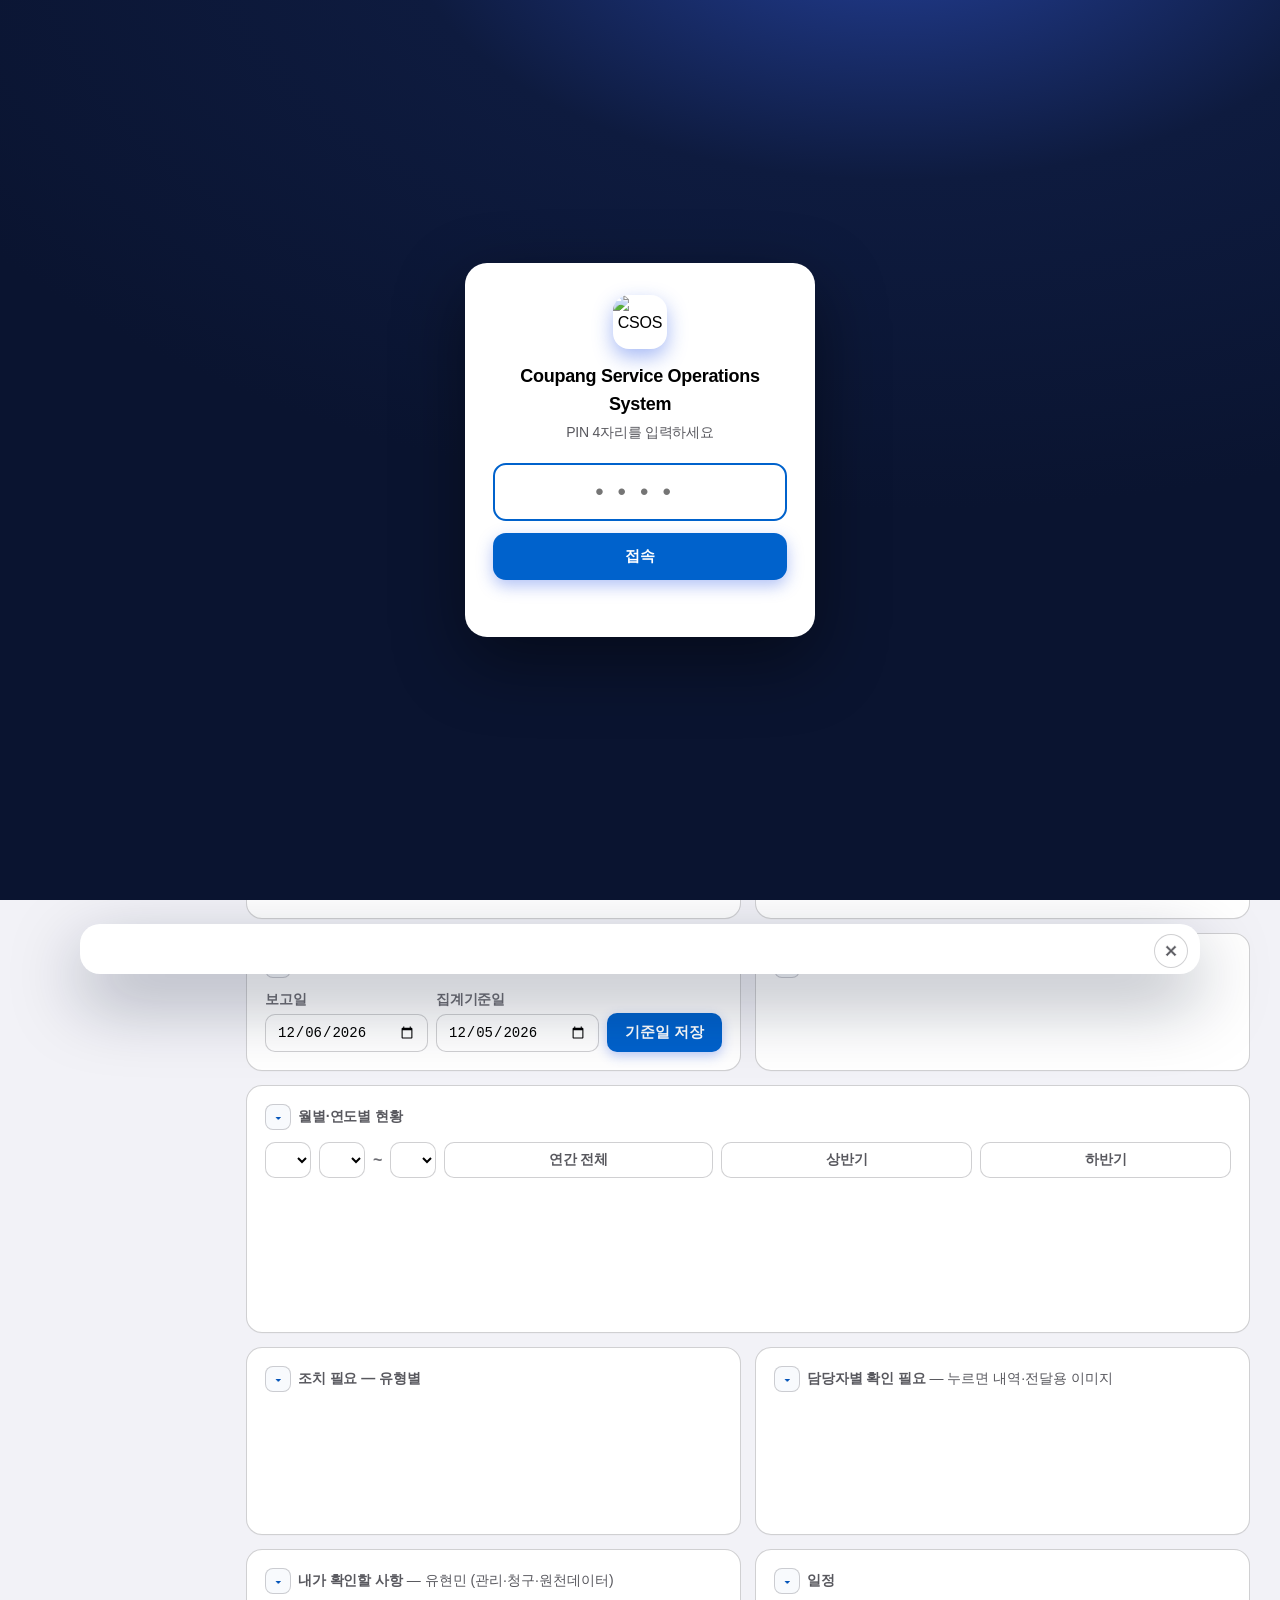
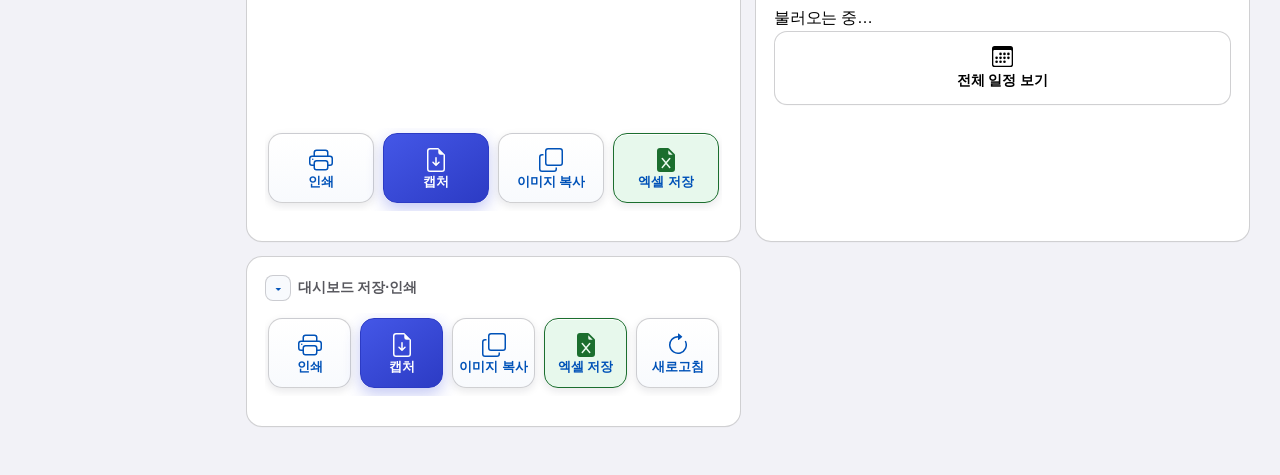
==== webapp/index.html @ 19a83c17 "[184] 글자 크기 배율 손잡이 — 표 하나에서 단추가 만들어진다 + 검사 [535] [72] 가 html{font-size:calc(16px*var(--ui-scale,1))}" ====
<!DOCTYPE html>
<html lang="ko">
<head>
<meta charset="utf-8">
<!-- ★ 확대·축소 고정 (2026-08-08 지시: "모바일 화면은 전체적으로 각 담당자 업무센터
     포함해서 확대 축소 안되게 고정해"). 손가락으로 벌리다 화면이 틀어지면 표가 잘리고
     캡처도 어긋난다. maximum-scale·user-scalable 둘 다 넣는다 — iOS 사파리는
     user-scalable 을 무시하는 판이 있어 maximum-scale 이 실제로 막는 쪽이다.
     ★ 더블탭 확대는 meta 로 안 막힌다 — `touch-action: manipulation` 이 막는다(CSS). -->
<meta name="viewport" content="width=device-width, initial-scale=1, maximum-scale=1, user-scalable=no, viewport-fit=cover">
<meta name="theme-color" content="#060D2B">
<meta http-equiv="Cache-Control" content="no-store, no-cache, must-revalidate">
<meta http-equiv="Pragma" content="no-cache">
<title>Coupang Service Operations System</title>
<link rel="icon" href="/icon-32.png?v=csos-20260730" sizes="32x32" type="image/png">
<link rel="icon" href="/icon.svg?v=csos-20260730" type="image/svg+xml">
<link rel="apple-touch-icon" sizes="180x180" href="/icon-180.png?v=csos-20260730">
<link rel="manifest" href="/manifest.json">
<!-- 나눔고딕(사용자 지시 2026-07-31). 구글 폰트 주소가 아니라 **동봉한 사본**을 쓴다 —
     인터넷이 없는 현장에서도 뜨고, 밖으로 요청이 나가지 않는다. 92조각으로 쪼개져 있어
     브라우저는 화면에 실제로 뜬 글자의 조각만 받는다(전체 4.2MB 를 다 받지 않는다). -->
<link rel="stylesheet" href="/fonts/nanumgothic.css">
<meta name="apple-mobile-web-app-capable" content="yes">
<meta name="apple-mobile-web-app-title" content="CSOS">
<meta name="apple-mobile-web-app-status-bar-style" content="black-translucent">
<script>
/* 설치 이벤트는 문서 하단 스크립트보다 먼저 올 수 있다. 가장 먼저 잡아 두고
   업무센터 코드가 준비되면 이어받는다. */
window.__csosInstallPrompt = null;
window.addEventListener('beforeinstallprompt', function(e){
  e.preventDefault();
  window.__csosInstallPrompt = e;
  window.dispatchEvent(new Event('csos-install-ready'));
});

/* ── 반만 내려온 문서를 화면이 스스로 알아챈다 (2026-08-18 실측 · 분담판 [117]) ──
   그날 류지영 업무센터가 'Uncaught SyntaxError: Unexpected end of input' 3회를 냈다.
   코드 고장이 아니다 — 인라인 스크립트 4블록 811,725자를 node --check 로 재니 문법
   오류 0 이었다. **HTML 이 중간에서 끊겨 도착한 것**이다(같은 시각 09:50 회차가 Z: 를
   훑고 있었고 server_guard 는 '응답 지연'을 적었다).
   ★ 위험한 자리는 여기다 — 스크립트가 끊기면 앱이 통째로 안 뜨는데 **말하는 코드가
     그 잘린 스크립트 안에 있다.** 사람에게는 반쪽 화면만 남고 아무 설명이 없다([169]).
   ★ 그래서 이 검사는 **맨 앞 블록**에 있어야 한다. 이 블록은 <head> 의 열 줄짜리라
     사실상 언제나 도착한다 — 뒤로 옮기면 정작 필요한 순간에 같이 잘린다.
   ★ 아무것도 안 빌린다 — 뒤에 오는 함수(toast·errorHelp)도 CSS 클래스도 안 쓴다.
     그것들이 살아 있으면 이 배너가 필요 없고, 필요한 순간에는 그것들이 없다.
   ★ 스스로 새로고침하지 않는다 — 물어본다(`offerUpdate` 와 같은 이유: 입력하던
     중이면 날아간다). 자료가 틀린 것이 아니라는 말을 반드시 같이 적는다([172]) —
     안 적으면 사람이 멀쩡한 자료를 의심하러 간다. */
(function(){
  function cut(){
    if(document.getElementById('csosDocEnd')) return;   /* 끝까지 왔다 — 조용하다 */
    if(document.getElementById('csosCutBar')) return;   /* 한 번만 */
    var bar = document.createElement('div');
    bar.id = 'csosCutBar';
    /* 테마 토큰을 안 쓴다 — 이 배너가 필요한 순간에는 뒤쪽 <style> 도 안 왔을 수 있다.
       칠한 바탕 위 흰 글자라 밝은 화면·어두운 화면 어디서나 읽힌다(명암비 5.9). */
    bar.setAttribute('style',
      'position:fixed;left:0;right:0;top:0;z-index:2147483647;'
      + 'background:#B3261E;color:#fff;padding:12px 14px;'
      + 'font:14px/1.5 system-ui,-apple-system,"Malgun Gothic",sans-serif;'
      + 'box-shadow:0 2px 8px rgba(0,0,0,.35)');
    var msg = document.createElement('div');
    msg.textContent = '화면이 반만 내려왔습니다 — 앱 파일이 중간에서 끊겨 도착해 일부 '
      + '기능이 안 뜹니다. 자료가 잘못된 것이 아닙니다.';
    var sub = document.createElement('div');
    sub.setAttribute('style', 'opacity:.85;margin-top:4px;font-size:12px');
    sub.textContent = '오류 코드 CSOS-LOAD-CUT · 새로고침하면 됩니다. 계속 나오면 이 '
      + '화면을 캡처해 보내 주세요.';
    var go = document.createElement('button');
    go.type = 'button';
    go.textContent = '새로고침';
    go.setAttribute('style',
      'margin-top:8px;padding:11px 18px;border:1px solid #fff;border-radius:8px;'   /* 44px 이상 — 폰에서 손가락이 닿아야 한다 */
      + 'background:transparent;color:#fff;font:inherit;cursor:pointer');
    go.onclick = function(){ location.reload(); };
    bar.appendChild(msg); bar.appendChild(sub); bar.appendChild(go);
    (document.body || document.documentElement).appendChild(bar);
    /* 자국을 남긴다([169]) — 몇 번 일어나는지 모르면 뿌리(회차가 Z: 를 훑는 동안
       서버가 늘어지는 것)를 영영 못 잡는다. 실패해도 배너는 그대로다. */
    try{
      if(navigator.sendBeacon){
        navigator.sendBeacon('/api/ux', new Blob([JSON.stringify({events:[{
          ts:new Date().toISOString(), kind:'error', target:'window',
          detail:'CSOS-LOAD-CUT 문서가 끝까지 안 내려왔다 — ' + location.pathname,
          ms:0}]})], {type:'application/json'}));
      }
    }catch(_){}
  }
  document.addEventListener('DOMContentLoaded', cut);
  window.addEventListener('load', cut);
})();
</script>
<!-- ★ 구글 폰트 CDN 링크를 여기서 뺐다(2026-07-31). 위 <head> 의 /fonts/nanumgothic.css
     동봉본이 대신한다. 외부 주소는 인터넷이 없는 현장에서 안 뜨고, 밖으로 요청이 나간다.
     ★ 이력: 나눔고딕은 2026-07-25 에 이미 지시돼 여기 들어왔는데, 07-30 iOS 디자인 개편이
       본문 글꼴 스택을 -apple-system 으로 덮으면서 **조용히 되돌아갔다.** 링크만 남고
       스택에서 빠지면 이렇게 아무 일도 일어나지 않는다 — 검증 [91] 이 이제 둘 다 본다. -->
<style>
:root{
  /* ★ 왼쪽 사이드바 폭은 이 한 줄이 정한다([162]) — .tabbar 폭 · .shell 여백 ·
     .appbar 여백 · #v-org 여백 넷이 이 값을 읽는다. 예전에는 216px 이 넷 곳에
     손으로 박혀 있어, 한 곳만 고치면 본문이 사이드바 밑으로 미끄러진다
     (2026-08-13 형님 지시 '이 화면 왼쪽 잘리는 문제'). 검증 [331] 이 지킨다. */
  --nav-w:216px;
  --navy-950:#0A1430; --navy-900:#0E1B3F; --navy-800:#152660;
  /* ── iOS(Apple HIG) 시스템 값 ──────────────────────────────────
     사용자 지시(2026-07-30): "아이폰 느낌이 나게 예쁘고 멋지게".
     ★ 변수 **이름은 그대로 두고 값만** iOS 시스템 색으로 바꿨다. 6천 줄을 건드리지 않고
       카드·칩·버튼·표가 한꺼번에 새 외형을 따라오게 하는 가장 안전한 방법이다.
     색은 Apple 이 정의한 systemColor 원값을 쓴다(파랑 #007AFF·초록 #34C759·빨강 #FF3B30…).
     ★ 글자색은 원값을 그대로 쓰지 않는다 — systemGreen 을 본문에 쓰면 흰 배경에서 대비가
       모자라 안 읽힌다. 배경(tint)은 원값 계열, 글자는 어두운 짝을 따로 둔다. */
  /* ★ 2026-08-06 지시("텍스트가 잘 안보이는 것들이 있어… 잘 보이게 정리해") 이후
     이 값들은 **눈짐작이 아니라 수치로** 정한다. 아래 괄호는 흰 배경 / --bg 회색 배경
     에서 잰 명암비이며, 기준은 WCAG AA(본문 4.5:1 · 큰 글자 3:1)다.
     바꿀 때는 `python webapp/contrast_audit.py` 로 전수 재검사할 것 — 검증 [115]. */
  --brand:#0062CC; --brand-dk:#0052B8; --brand-tint:#EAF4FF;   /* 5.8/5.2 · 흰 글자도 5.8 */
  --bg:#F2F2F7; --surface:#FFFFFF; --panel:#F8FAFD; --panel-2:#E8EDF4;   /* 페이지·카드·옅은 판·한 단 진한 판 */
  --brand-btn:#0062CC;                                            /* 흰 글자를 얹는 버튼 바탕 */
  --ink:#000000; --ink-2:rgba(60,60,67,.86); --ink-3:rgba(60,60,67,.74);  /* 7.2/6.6 · 5.0/4.7 */
  --line:rgba(60,60,67,.24);                                    /* separator (헤어라인) */
  /* ★ **정의 안 된 토큰은 흰 칸으로 나타난다** (2026-08-19 형님 캡처 '하얀색 때문에
     텍스트가 안보여'). `--card` 는 이 파일 어디에도 정의된 적이 없는데 CSS 7곳이
     쓰고 있었다. 그중 캠프 수정 창의 입력칸·저장줄이 `var(--card,#fff)` 라
     **어두운 화면에서도 흰 바탕**이 되고 글자는 `color:inherit` 로 거의 흰색이라
     명암비 1.1 — 값이 있는데 안 보인다([169] 와 같은 모양: 오류도 안 난다).
     나머지 5곳은 폴백이 없어 배경이 **조용히 사라졌다**(속성 자체가 무효가 된다).
     그래서 뜻하던 토큰의 **별명**으로 한 번만 정의한다 — `var()` 는 쓰이는 자리에서
     풀리므로 이 한 줄이 밝은 화면·어두운 화면 양쪽에서 맞는 값을 준다. */
  --card:var(--surface); --ink-1:var(--ink); --muted:var(--ink-3); --shadow:var(--sh);
  --ok:#1B6E2E; --ok-bg:#E7F8EC;                                /* 6.3/5.7 · 연녹 바탕 5.7 */
  --warn:#B25000; --warn-bg:#FFF4E5; --warn-btn:#B25000;   /* 글자 5.2 · 버튼 흰글자 5.2 */
  --danger:#C7362B; --danger-bg:#FFEDEB; --danger-btn:#B3261E;  /* 글자 5.3 · 버튼 흰글자 6.5 */
  --neu:#6C6C70; --neu-bg:#F2F2F7;                              /* systemGray 계열 */
  /* iOS 는 모서리를 크게, 그림자는 거의 쓰지 않는다(그룹 목록은 헤어라인으로 구분한다) */
  --r:16px; --r-sm:10px; --r-lg:22px;
  --sh:0 .5px 0 rgba(0,0,0,.04);
  --sh-lg:0 8px 30px rgba(0,0,0,.08);
  /* iOS 시트가 올라올 때의 감각 — 처음 빠르고 끝이 부드럽다 */
  --ease:cubic-bezier(.32,.72,0,1);
  --glass:saturate(180%) blur(20px);
}
/* ★ 다크 모드 — 2026-08-06 지시("앱에서 다크모드 ON/OFF 기능 할 수 있는 기능 추가해")로 켰다.
   2026-07-30 에 껐던 이유는 **흰 배경 77곳이 하드코딩**돼 있어, OS 다크 설정을 따라가면
   글자만 흰색이 되어 '흰 카드 위 흰 글자'가 됐기 때문이다. 그 77곳(카드 35 · 옅은 패널 37)을
   먼저 --surface / --panel 로 흡수하고 나서 켠 것이다 — 순서를 지키지 않으면 그때가 반복된다.
   · 기본은 **밝게**. OS 가 어둡다고 멋대로 바뀌지 않는다(사람이 켠 것만 따른다).
   · 고른 값은 data-theme 로 <html> 에 붙고 localStorage 에 남는다.
   · 색은 눈짐작이 아니라 명암비로 정한다 — 검증 [115] 가 다크 팔레트도 같이 잰다. */
/* ═══ 앱 전체 글꼴 — 여기 한 곳에서만 정한다 (2026-08-06 지시) ═══
   사용자 지시: "폰트도 나눔고딕 말고 디자이너들과 사용자들이 선호하고 잘 보이는
   폰트로 전체 변경해 / 나중에 내가 명령 내리면 다시 원래대로 할 수 있는
   보호 장치도 마련해."

   왜 바꾸나: 나눔고딕은 본문 인쇄용으로 만든 글꼴이라 화면 작은 글씨에서
   획이 얇고 힌팅이 약해 흐려 보인다. 굵기도 400/700 둘뿐이라 위계를 못 준다.
   대신 **각 기기가 제 UI 에 쓰는 글꼴**을 첫 자리에 둔다 — 아이폰은 애플 SD 산돌고딕,
   윈도우는 Segoe UI Variable + 맑은 고딕, 안드로이드는 Roboto + 본고딕.
   전부 그 기기에서 가장 또렷하게 보이도록 만들어진 것이고 내려받을 것도 없다.
   Pretendard 가 깔린 기기에서는 그것이 먼저 쓰인다(디자이너들이 가장 많이 쓴다).

   ★ 되돌리기(보호 장치) — 셋 중 아무거나 하나면 된다:
     ① `python webapp/font_switch.py --legacy`  ← 네 파일을 한 번에 되돌린다(권장)
     ② 아래 `--font-ui` 값을 `var(--font-ui-legacy)` 로 바꾼다
     ③ 앱 [설정]에서 '예전 글꼴(나눔고딕)' 을 켠다 — 그 기기에서만 즉시 바뀐다
   `--font-ui-legacy` 는 **원래 값 그대로** 남겨 둔다. 지우지 말 것 — 이게 되돌릴
   자리다. 동봉 사본(/fonts/nanumgothic.css)도 그대로 두는 이유가 이것이다
   (@font-face 는 실제로 쓰일 때만 내려받으므로 지금은 한 바이트도 안 쓴다).
   검증 [126] 이 이 구조를 지킨다. */
:root{
  --font-ui-legacy:"Nanum Gothic","NanumGothic","나눔고딕","Apple SD Gothic Neo","Malgun Gothic",system-ui,sans-serif;
  --font-ui:-apple-system,BlinkMacSystemFont,"Apple SD Gothic Neo","Pretendard Variable",Pretendard,"Segoe UI Variable Text","Segoe UI",Roboto,"Noto Sans KR","Source Han Sans KR","본고딕","Malgun Gothic","맑은 고딕","Helvetica Neue",Arial,sans-serif;
}
/* 사람이 제 기기에서만 예전 글꼴로 돌리는 스위치 (설정 화면에서 켠다) */
:root[data-font="legacy"]{ --font-ui:var(--font-ui-legacy); }
/* ▼ 글꼴 프리셋 — font_switch.py 가 만든다. 손으로 고치지 말 것 (FONT-PRESETS:BEGIN) */
/*   앱 [실행] 탭 '글꼴' 카드에서 고른다. 이 기기에서만 바뀐다(브라우저가 기억).
     모두에게 바꾸는 것은 `python webapp/font_switch.py --preset <이름>` 이다. */
:root[data-font="basic"]{ --font-ui:-apple-system,BlinkMacSystemFont,"Apple SD Gothic Neo","Pretendard Variable",Pretendard,"Segoe UI Variable Text","Segoe UI",Roboto,"Noto Sans KR","Source Han Sans KR","본고딕","Malgun Gothic","맑은 고딕","Helvetica Neue",Arial,sans-serif; }  /* 기본 */
:root[data-font="galaxy"]{ --font-ui:"One UI Sans KR VF","One UI Sans KR","SamsungOne","SamsungOneKorean","Samsung Sharp Sans","삼성고딕","SamsungGothic",Roboto,"Noto Sans KR","Source Han Sans KR","본고딕","Apple SD Gothic Neo","Malgun Gothic","맑은 고딕",sans-serif; }  /* 갤럭시 글자체 */
:root[data-font="iphone"]{ --font-ui:-apple-system,BlinkMacSystemFont,"SF Pro Text","SF Pro Display","Apple SD Gothic Neo","AppleSDGothicNeo-Regular","애플 SD 산돌고딕 Neo","Noto Sans KR","Source Han Sans KR","본고딕","Malgun Gothic","맑은 고딕",sans-serif; }  /* 아이폰 글자체 */
:root[data-font="windows"]{ --font-ui:"Segoe UI Variable Text","Segoe UI","맑은 고딕","Malgun Gothic","Noto Sans KR","Source Han Sans KR","본고딕","Apple SD Gothic Neo",Roboto,sans-serif; }  /* 윈도우 글자체 */
:root[data-font="clear"]{ --font-ui:"Pretendard Variable",Pretendard,"Noto Sans KR","Source Han Sans KR","본고딕","Apple SD Gothic Neo",-apple-system,BlinkMacSystemFont,Roboto,"Segoe UI Variable Text","Segoe UI","Malgun Gothic","맑은 고딕",sans-serif; }  /* 또렷하게 */
:root[data-font="clear"],:root[data-font="clear"] body{ -webkit-font-smoothing:auto; -moz-osx-font-smoothing:auto; }
/* ▲ (FONT-PRESETS:END) */
:root{color-scheme:light}
:root[data-theme="dark"]{
  color-scheme:dark;
  --bg:#0B1020; --surface:#161C2E; --panel:#1C2438; --panel-2:#242E45;
  --ink:#F2F5FA; --ink-2:rgba(242,245,250,.86); --ink-3:rgba(242,245,250,.70);
  --line:rgba(242,245,250,.22);
  --brand:#7FB0FF; --brand-dk:#A8C8FF; --brand-btn:#2B57C9; --brand-tint:#152A4A;
  --ok:#5FD08A; --ok-bg:#10301E;
  --warn:#F0AD4E; --warn-bg:#33240D; --warn-btn:#8A3E00;   /* 버튼 흰글자 7.6 */
  --danger:#FF8189; --danger-bg:#3A1519; --danger-btn:#8E1B14;   /* 버튼 흰글자 9.1 */
  --neu:#A9B0BE; --neu-bg:#1C2438;
  --sh:0 .5px 0 rgba(0,0,0,.5); --sh-lg:0 8px 30px rgba(0,0,0,.55);
}
/* 테마 단추 — 앱바에 있는 다른 아이콘 단추와 같은 모양을 쓴다 */
#themeBtn{font-size:0.9375rem;line-height:1}
*{margin:0;padding:0;box-sizing:border-box}
html{
  /* [72] 글자 크기 조절 (2026-08-20 형님 지시 · px 509곳을 rem 으로 옮겼다).
     ★ 뿌리를 **못 박는다**. 안 박으면 rem 이 브라우저 기본 글자 크기에 매달려,
       그 값을 바꿔 둔 사람에게만 화면이 커진다 — 배율 1 에서 지금과 같아야 한다.
     ★ 배율 1 이면 16px 이므로 13px -> 0.8125rem 이 정확히 13px 로 돌아온다.
       손잡이가 아직 없어도 안전하다 — var() 의 기본값이 1 이다. */
  font-size:calc(16px * var(--ui-scale, 1));
  -webkit-text-size-adjust:100%}
/* ★ 확대·축소 고정의 나머지 절반 (2026-08-08 지시). viewport meta 는 **핀치**를 막고,
   **더블탭 확대**는 이것이 막는다 — 표를 두 번 눌렀다가 화면이 튀는 것이 그 경우다.
   `manipulation` 이지 `none` 이 아니다: none 이면 **스크롤까지 죽는다**(표를 못 넘긴다).
   manipulation 은 위아래·좌우 스크롤을 그대로 두고 **더블탭 확대만** 뺀다.
   ★ touch-action 은 조상에서 정하면 그 안에서 시작한 터치 전체에 걸린다 — 그래서
     여기 한 줄이면 화면 전체가 덮인다(요소마다 다시 적을 필요 없다). */
html,body{touch-action:manipulation}
/* 글꼴은 위 :root 의 --font-ui 한 곳에서 정한다(되돌리기 포함). 여기 직접 쓰지 말 것. */
body{font-family:var(--font-ui);
  background:var(--bg);color:var(--ink);font-size:1rem;line-height:1.55;letter-spacing:-.24px;
  -webkit-font-smoothing:antialiased;text-rendering:optimizeLegibility}
button{font-family:inherit;cursor:pointer;border:none;background:none;color:inherit}
::selection{background:var(--brand-tint)}

/* ═══ 앱바 (모바일 상단) ═══ */
/* -- 자료 만드는 과정(파이프라인) 띠 - 헤더 바로 아래 (2026-09-08 형님 지시) --
   형님 지시: "데이터 만드는 과정을 파이프라인으로 해드 아래부분에 표시해서 나나
   담당자가 시각으로 볼수 있고 수정 변경할 수 있는 구조 추가해"

   * 판정을 새로 만들지 않는다([162]) - 상태도 실행도 실행 탭의 그것
     (AUTOMATION_SOURCE_DEFS / autoRecord / autoStateOf / automationCardRun)을
     그대로 빌린다. 여기서 다시 판정하면 같은 자료를 두고 두 화면이 다르게 말한다.
   * 접을 수 있다([236]) - 안 접으면 모든 화면이 그만큼 밀린다. 접힌 상태는 기억한다.
   * 굳은 색을 쓰지 않는다([332]) - 전부 테마 토큰이다. */
.dp-bar{background:var(--surface);border-bottom:1px solid var(--line);padding:6px 12px;
  display:flex;align-items:center;gap:10px;flex-wrap:wrap;font-size:12px}
.dp-bar[hidden]{display:none!important}
.dp-title{font-weight:700;color:var(--ink);white-space:nowrap;display:flex;align-items:center;gap:6px}
.dp-flow{display:flex;align-items:center;gap:6px;flex-wrap:wrap;flex:1;min-width:0}
.dp-group{display:flex;align-items:center;gap:6px;flex-wrap:wrap;min-width:0}
.dp-arrow{color:var(--ink-3);font-weight:700;flex:0 0 auto}
/* 자료 흐름과 업무 상태를 가르는 선 - 화살표가 아니다([169]).
   '>' 는 "이 다음에 저것" 이라는 뜻인데 업무는 Excel 보관본 다음 단계가 아니다. */
.dp-sep{width:1px;align-self:stretch;min-height:20px;background:var(--line);flex:0 0 auto;margin:0 2px}
.dp-step{display:inline-flex;align-items:center;gap:6px;min-height:32px;padding:4px 10px;
  border:1px solid var(--line);border-radius:999px;background:var(--surface);color:var(--ink);
  cursor:pointer;font:inherit;min-width:0;max-width:230px}
.dp-step:hover{border-color:var(--brand)}
.dp-step:disabled{cursor:default;opacity:.75}
.dp-name{font-weight:600;white-space:nowrap}
.dp-note{color:var(--ink-3);white-space:nowrap;overflow:hidden;text-overflow:ellipsis;min-width:0}
.dp-dot{width:9px;height:9px;border-radius:50%;flex:0 0 auto;background:var(--ink-3)}
.dp-dot.ok{background:var(--ok)}
.dp-dot.warn,.dp-dot.data{background:var(--warn)}
.dp-dot.danger,.dp-dot.login{background:var(--danger)}
.dp-dot.busy{background:var(--brand);animation:dpPulse 1.2s ease-in-out infinite}
@keyframes dpPulse{0%,100%{opacity:1}50%{opacity:.35}}
@media (prefers-reduced-motion:reduce){.dp-dot.busy{animation:none}}
.dp-tools{display:flex;align-items:center;gap:6px;flex:0 0 auto}
.dp-tool{min-height:32px;padding:4px 10px;border:1px solid var(--line);border-radius:8px;
  background:var(--surface);color:var(--ink);cursor:pointer;font:inherit;white-space:nowrap}
.dp-tool:hover{border-color:var(--brand)}
.dp-conf{width:100%;border-top:1px dashed var(--line);padding-top:6px;margin-top:2px;
  display:flex;align-items:center;gap:12px;flex-wrap:wrap;color:var(--ink-3)}
.dp-conf label{display:inline-flex;align-items:center;gap:5px;color:var(--ink);cursor:pointer}
.dp-collapsed{color:var(--ink-3)}
@media (max-width:899px){
  .dp-bar{font-size:11px;padding:6px 10px}
  .dp-note{display:none}
  .dp-step{max-width:none}
}
/* 폰에서 이 띠 하나가 화면 절반을 먹었다 (2026-09-10 형님 캡처 · 실측 375px 383px).
   제목(nowrap 75px)과 단추(flex:0 0 auto 162px)가 안 줄어드는데 한 줄을 붙들어
   칩이 들어갈 자리가 98px 뿐이라 여덟 개가 **한 줄에 하나씩** 흘렀다.
   .dp-flow 가 제 줄을 가지면 355px 을 다 쓴다 — 실측 383px -> 190px (8줄 -> 3줄).
   ★ 감추지 않는다([169]) — 칩 여덟은 그대로 있고 접기 단추도 그대로다([236]).
   ★ 600px 이상은 한 글자도 안 바뀐다([172]) — 그 폭은 이미 2~3줄이라 멀쩡하다. */
@media (max-width:599px){
  .dp-flow{flex:1 1 100%;min-width:100%}
}
.appbar{position:sticky;top:0;z-index:20;background:var(--navy-900);color:#fff;
  padding:calc(env(safe-area-inset-top) + 12px) 18px 12px;display:flex;align-items:center;gap:14px;
  box-shadow:0 1px 0 rgba(255,255,255,.06) inset,0 2px 8px rgba(10,20,48,.35)}
.appbar-identity{display:flex;align-items:center;gap:10px;min-width:0;flex:0 1 auto}
.appbar h1{min-width:52px;white-space:nowrap}   /* 0폭까지 눌려 글자가 세로로 쪼개지지 않게 */
.appbar-brand-stack{display:flex;flex-direction:column;align-items:center;justify-content:center;
  gap:3px;flex:none;line-height:1;padding:2px 0}
.appbar-status{display:flex;align-items:center;justify-content:flex-end;gap:10px;flex:0 1 auto;min-width:0}
/* 자료 상태는 어느 업무 화면에서도 내용을 덮지 않는 앱바 pill 하나로 말한다.
   상세 재시도 목록은 `실행` 화면의 #dataHealth 에서만 보인다. */
.data-sync-chip{display:inline-flex;align-items:center;gap:6px;max-width:190px;min-height:30px;
  padding:5px 9px;border:1px solid rgba(255,255,255,.34);border-radius:999px;
  background:rgba(255,255,255,.09);color:#E8EEFF;font-size:0.78125rem;font-weight:800;
  line-height:1;white-space:nowrap;overflow:hidden;flex:none}
.data-sync-chip[hidden]{display:none!important}
.data-sync-chip .sync-dot{width:7px;height:7px;border-radius:50%;background:#3DDC84;
  box-shadow:0 0 0 3px rgba(61,220,132,.16);flex:none}
.data-sync-chip .sync-label{overflow:hidden;text-overflow:ellipsis}
.data-sync-chip .sync-basis{font-size:0.71875rem;font-weight:650;opacity:.72;overflow:hidden;text-overflow:ellipsis}
.data-sync-chip[data-state="busy"] .sync-dot{background:#FFC53D;box-shadow:0 0 0 3px rgba(255,197,61,.18);animation:pulse 1s infinite}
.data-sync-chip[data-state="error"]{border-color:#F97066;background:rgba(180,35,24,.32);color:#FFF0EF}
.data-sync-chip[data-state="error"] .sync-dot{background:#F97066;box-shadow:0 0 0 3px rgba(249,112,102,.2)}
.data-sync-chip[data-state="stale"] .sync-dot{background:#F79009;box-shadow:0 0 0 3px rgba(247,144,9,.2)}
.data-sync-chip[aria-busy="true"]{cursor:progress}
/* 좌측 상단 CSOS 마크만 2배 (2026-08-07 지시). 보고 캡처 머리(.rpt)나 탭바의 같은
   클래스는 건드리지 않는다 — 그쪽 배치는 이 크기를 전제로 잡혀 있다. */
.appbar-identity .logo{width:60px;height:60px;border-radius:16px}
.logo{width:30px;height:30px;border-radius:9px;background:linear-gradient(135deg,#3D68FF,#1533A3 46%,#060D2B);
  display:flex;align-items:center;justify-content:center;flex:none;box-shadow:0 2px 6px rgba(21,51,163,.5)}
.logo svg{width:22px;height:22px}
.logo.app-icon{background:none;box-shadow:0 3px 9px rgba(8,18,58,.26);overflow:hidden}
.logo.app-icon img{display:block;width:100%;height:100%;object-fit:cover}
/* 고객사 CI를 넣은 경우: 배경 없이 원본 그대로 (가이드라인상 변형 금지) */
.logo.brand{background:none;box-shadow:none;border-radius:0;width:auto;min-width:34px;height:30px}
.logo.brand img{height:100%;width:auto;max-width:130px;object-fit:contain;display:block}
.rpt .rhead .logo.brand{height:38px;width:auto}
.rpt .rhead .logo{order:0}
.rpt .rhead h2{order:1}
/* 정사각 마크로 교체(2026-07-31 지시) — 가로형 로고가 제목·보고일 사이를 밀어 정렬이 깨졌다.
   CSOS 아이콘과 같은 높이의 정사각으로 나란히 선다. */
.rpt .rhead .report-uni-brand{display:block;width:46px;height:46px;object-fit:contain;opacity:.92;flex:none;order:2;border-radius:11px;background:var(--surface);padding:4px;border:1px solid #E5EAF3}
.rpt .rhead .rdate{order:3}
@media(max-width:599px){
  .rpt .rhead{flex-wrap:wrap;align-items:center}
  .rpt .rhead h2{flex:1 0 calc(100% - 50px);min-width:0}
  .rpt .rhead .report-uni-brand{width:38px;height:38px;margin-left:0}
  .rpt .rhead .rdate{flex:1 0 100%;margin-left:0;text-align:left}
}
.appbar h1{font-size:0.9375rem;font-weight:800;letter-spacing:-.2px;line-height:1.2;min-width:0}
.brandfull{display:none} .brandshort{display:inline}
@media(min-width:600px){.brandfull{display:inline} .brandshort{display:none}}
/* ★ 실제 폰에서 이 줄이 **한 글자씩 세로로** 쪼개져 헤더가 화면 절반을 먹었다.
   flex 안에서 폭이 0까지 눌리면 한글은 글자 단위로 줄바꿈된다. 한 줄로 못박고,
   좁은 화면에서는 아예 숨긴다 — 회사 이름은 옆 로고가 이미 보여 준다. */
.appbar h1 small{display:block;font-size:0.84375rem;font-weight:600;color:#9FB4E8;letter-spacing:0;
  white-space:nowrap;overflow:hidden;text-overflow:ellipsis;max-width:100%}
@media(max-width:719px){ .appbar h1 small{display:none} }
.appbar .sub{font-size:0.8125rem;color:#8FA3D9;font-variant-numeric:tabular-nums}
.appbar #clock{font-size:clamp(18px,1.7vw,22px);font-weight:800;letter-spacing:-.02em;
  color:#BFD4FF;white-space:nowrap}
/* ★ 두 로고는 **검은 글자 PNG** 라 남색 헤더 위에서는 읽히지 않았다(사용자 지적).
   PNG 는 색을 바꿀 수 없으니 배경을 준다 — 밝은 판 위에 올리면 원래 색 그대로 또렷해진다.
   opacity 로 흐리게 하던 것도 없앤다(안 그래도 안 보이는데 더 흐리게 할 이유가 없다). */
/* ★ 흰 판을 얹으니 남색 헤더 위에 흰 네모가 떠 이질적이었다(사용자 지적).
   PNG 는 색을 못 바꾸지만 **밝기를 0으로 낮추고 반전**하면 어떤 로고든 순백이 된다 —
   어두운 헤더에 로고를 얹는 표준 방법이다. 배경이 사라져 헤더와 하나로 보인다. */
.appbar-brand-stack{background:none;border-radius:0;padding:0;gap:2px;box-shadow:none}
.appbar-brand-stack img{filter:brightness(0) invert(1);opacity:.92}
.coupang-app-brand,.uni-app-brand{display:block;object-fit:contain;object-position:center;flex:none}
.coupang-app-brand{width:78px;height:20px}
.uni-app-brand{width:196px;height:26px;opacity:1}
@media(max-width:599px){
  .appbar{gap:8px;padding-left:10px;padding-right:10px;padding-bottom:38px}
  body.sync-detail-view .appbar{padding-bottom:12px}
  .appbar-identity{gap:8px}
  .appbar-brand-stack{gap:1px}
  .appbar-brand-stack{padding:0}
  .coupang-app-brand{width:54px;height:16px}
  .uni-app-brand{width:106px;height:20px;opacity:1}
  .appbar-status{gap:6px}
  .data-sync-chip{position:absolute;left:50%;bottom:7px;transform:translateX(-50%);
    max-width:calc(100% - 24px);min-height:24px;padding:4px 9px;font-size:0.75rem}
  .data-sync-chip .sync-basis{display:none}
  .appbar #demobadge{display:none}
  .appbar #clock{font-size:0.9375rem}
}
/* 태블릿 폭에서도 상태 pill은 본문을 밀거나 머리 아이콘과 겹치지 않는다.
   600~899px 구간이 빠져 있으면 768px iPad에서 로고+계정 버튼+pill이 한 줄을
   모두 차지해 오른쪽이 잘렸다. 상태는 아래 한 줄에 고정하고 본문 입력 공간은 지킨다. */
@media(min-width:600px) and (max-width:899px){
  .appbar{gap:8px;padding-left:10px;padding-right:10px;padding-bottom:38px}
  body.sync-detail-view .appbar{padding-bottom:12px}
  .appbar-identity{gap:8px;flex:1 1 auto}
  .appbar-identity .logo{width:42px;height:42px;border-radius:12px}
  .appbar-brand-stack{gap:1px;min-width:0}
  .coupang-app-brand{width:62px;height:17px}
  .uni-app-brand{width:126px;height:21px}
  .appbar-status{gap:5px}
  .account-pin,.notice-bell{width:36px;height:36px;min-width:36px;min-height:36px}
  .data-sync-chip{position:absolute;left:50%;bottom:7px;transform:translateX(-50%);
    max-width:calc(100% - 24px);min-height:24px;padding:4px 9px;font-size:0.75rem}
  .data-sync-chip .sync-basis{display:none}
  .appbar #demobadge{display:none}
  .appbar #clock{font-size:0.9375rem}
}
@media(max-width:719px){.appbar h1{display:none}}
/* ★ 폰에서 헤더 세 덩어리가 서로 **겹쳤다**(2026-08-06 사용자 화면 지적).
   가로 393px 기준으로 로고+CSOS(90) + 두 로고(106) + 오른쪽 상태(186) + 여백이
   화면보다 20px 넘게 넓었는데, h1 이 `white-space:nowrap`+`min-width:52px` 라
   줄지 못하고 옆 로고 위로 삐져나왔다. 좁을 때는 **글자 CSOS 를 뺀다** —
   앱 아이콘과 두 고객사 로고가 이미 같은 말을 하고 있고, 고객사 CI 는
   가이드라인상 변형·축소가 자유롭지 않아 이쪽을 먼저 지킨다. */
@media(max-width:440px){
  .appbar h1{display:none}
  /* 글자를 뺐는데도 자리가 모자라면 **앱 아이콘이 잘리는 대신 고객사 로고가 줄어든다**.
     아이콘은 30px 고정이라 조금만 깎여도 반쪽이 되지만, 로고는 이미지라
     비율을 지키며 작아진다(object-fit:contain). 줄어들 쪽을 정해 두는 것이
     '어딘가는 겹치거나 잘린다'를 막는 유일한 방법이다. */
  .appbar-identity{flex:none}
  .appbar-brand-stack{flex:0 1 auto;min-width:0}
  .appbar-brand-stack img{max-width:100%}
}
/* 어떤 폭에서도 다시는 겹치지 않게 하는 안전망 — 넘치면 겹치지 말고 잘린다. */
.appbar-identity{overflow:hidden}
.appbar-identity h1{overflow:hidden;text-overflow:ellipsis}
.dot{width:8px;height:8px;border-radius:50%;background:#3DDC84;box-shadow:0 0 0 3px rgba(61,220,132,.22);flex:none}
.dot.busy{background:#FFC53D;box-shadow:0 0 0 3px rgba(255,197,61,.22);animation:pulse 1s infinite}
@keyframes pulse{50%{opacity:.35}}
@keyframes agentGlow{
  0%,100%{transform:translateY(0) scale(1);box-shadow:0 2px 6px rgba(21,51,163,.5)}
  50%{transform:translateY(-2px) scale(1.06);box-shadow:0 0 0 7px rgba(61,104,255,.16),0 8px 20px rgba(21,51,163,.48)}
}
@keyframes agentRunIcon{0%{transform:translateX(-2px)}50%{transform:translateX(3px)}100%{transform:translateX(-2px)}}
body.agent-running .appbar .logo{animation:agentGlow 1.15s ease-in-out infinite}
body.agent-running .tabbar button[data-v="run"] svg{animation:agentRunIcon .72s ease-in-out infinite}
body.agent-running .tabbar button[data-v="run"]{color:#fff;background:linear-gradient(135deg,#2E52D6,#243168)}

/* ═══ 레이아웃 ═══ */
/* ★ 무엇이 넓어져도 **화면은 옆으로 밀리지 않는다** (2026-08-09 지시).
   `clip` 을 쓴다 — `hidden` 은 스크롤 상자를 만들어 안쪽 sticky(표 머리줄·상단바)를
   같이 죽인다. `clip` 은 넘치는 것만 자르고 스크롤 상자를 만들지 않는다.
   넓은 것은 제 상자 안에서 흐르게 하는 것이 원칙이고(.gridwrap), 이건 마지막 그물이다. */
.shell{max-width:1220px;margin:0 auto;padding:16px 14px 92px;overflow-x:clip}
.view{display:none;transform-origin:50% 12px}
.view.active{display:block;animation:viewEnter .34s cubic-bezier(.22,.8,.25,1)}
@keyframes viewEnter{
  from{opacity:0;transform:translateY(12px) scale(.992);filter:blur(2px)}
  to{opacity:1;transform:translateY(0) scale(1);filter:blur(0)}
}
/* 모든 클릭 요소에 같은 손맛을 준다. 레이아웃은 건드리지 않고 눌림·초점만 통일한다. */
button,.topitem,.srow,.check-kpi,.kpi,.ecell.metric,.bneed.actionable,.bpill.actionable{
  -webkit-tap-highlight-color:transparent;
  transition:transform .16s cubic-bezier(.22,.8,.25,1),box-shadow .2s ease,
             border-color .2s ease,background-color .2s ease,color .2s ease}
button:active,.topitem:active,.srow:active,.check-kpi:active,.kpi:active,
.ecell.metric:active,.bneed.actionable:active,.bpill.actionable:active{transform:scale(.975)}
button:focus-visible,.topitem:focus-visible,.srow:focus-visible,.check-kpi:focus-visible,.kpi:focus-visible{
  outline:3px solid rgba(36,82,230,.28);outline-offset:2px}
.press-pop{animation:pressPop .32s cubic-bezier(.22,.8,.25,1)}
@keyframes pressPop{0%{transform:scale(1)}38%{transform:scale(.955)}100%{transform:scale(1)}}
@media(prefers-reduced-motion:reduce){
  .view.active,.press-pop,.kpi.tapped,.card.flash{animation:none!important}
  *,*::before,*::after{scroll-behavior:auto!important;transition-duration:.01ms!important}
}

/* ═══ 내비게이션 ═══ */
/* ── iOS 탭바: 불투명 유리 + 헤어라인 ───────────────────────────
   아이폰 탭바는 뒤 내용이 흐릿하게 비치고, 위쪽 경계는 1px 이 아니라 **헤어라인**이다.
   backdrop-filter 가 없는 브라우저에서는 불투명 배경으로 자연히 내려간다(@supports). */
.tabbar{position:fixed;bottom:0;left:0;right:0;z-index:20;
  background:var(--surface);display:flex;padding-bottom:env(safe-area-inset-bottom);
  border-top:.5px solid var(--line)}
@supports ((-webkit-backdrop-filter:blur(1px)) or (backdrop-filter:blur(1px))){
  .tabbar{background:color-mix(in srgb,var(--surface) 72%,transparent);
    -webkit-backdrop-filter:var(--glass);backdrop-filter:var(--glass)}
}
.tabbar .brand{display:none}
.tabbar button{flex:1;padding:7px 0 6px;display:flex;flex-direction:column;align-items:center;gap:4px;
  font-size:0.8125rem;color:var(--ink-3);font-weight:600;position:relative;transition:color .15s;
  white-space:nowrap;letter-spacing:-.2px}
.tabbar button.on{color:var(--brand)}
/* ── 메뉴에 '지금 손이 필요한 건수' (2026-08-25 형님 지시) ─────────────
   근거는 실측이다. 최근 7일 화면 이동 **982회** 중 10초 안에 되돌아온 왕복이
   **70회**였고 그중 13회는 그 화면에서 **아무것도 안 눌렀다**. 나머지도 누른
   것이 메뉴 이동뿐이다 — 곧 **눌러 보기 전에는 그 화면에 무엇이 있는지 몰라서**
   들어갔다 나온 것이다(`돌발AS↔정기점검` 은 중앙값 **2초** · 화면을 읽을 시간도
   안 된다). 그때 메뉴 17개에는 숫자가 **하나도 없었다**.
   ★ 마크업만 넣고 규칙을 안 만들면 아무 일도 안 일어난다([310]) — 같이 만든다.
   ★ **굳은 색을 쓰지 않는다**([332]). 그리고 배경을 채우고 흰 글자를 얹지 않는다 —
     `--danger` 는 어두운 화면에서 `#FF8189`(밝은 분홍)라 흰 글자면 대비가 무너진다.
     글자색으로 쓰고 바탕은 같은 색을 옅게 깐다 — 두 테마에서 똑같이 읽힌다. */
.tabbar button .nav-n{position:absolute;top:3px;right:6px;min-width:18px;height:18px;
  padding:0 5px;border-radius:9px;background:color-mix(in srgb,var(--danger) 18%,transparent);
  color:var(--danger);font-size:11px;font-weight:800;line-height:18px;text-align:center;
  letter-spacing:0;font-variant-numeric:tabular-nums}
/* 사이드바(≥900px)는 가로 배치라 오른쪽 끝에 세운다. 폰 하단바는 세로라 위 기본값
   (오른쪽 위 모서리)이 그대로 맞다 — 한 규칙으로 둘 다 되게 둔다. */
@media(min-width:900px){
  /* ★ 사이드바는 **테마와 무관하게 짙은 남색**이다(실측 rgb(14,27,63)) — 그래서
     위의 '글자색' 방식이 여기서는 안 맞는다(실측 명암비 **2.87** 미달). 이 자리는
     테마가 안 바뀌므로 **한 색 짝**을 못 박는 것이 옳고, 바로 위 `.tabbar button`
     규칙도 같은 이유로 `color:#93A5D6` 을 쓴다. 흰 글자 on #C7362B = **5.23**.
     ([332] 가 막는 것은 *테마 토큰에 굳은 폴백을 다는 것*이지, 테마가 없는 자리에
      한 색을 정하는 것이 아니다 — 여기 토큰을 쓰면 오히려 한쪽 테마가 무너진다.) */
  .tabbar button .nav-n{position:static;margin-left:auto;flex:0 0 auto;
    background:#C7362B;color:#fff}
}
/* iOS 탭바는 선택을 막대가 아니라 **색**으로 알린다. 막대는 안드로이드/웹 관습이다.
   데스크톱 사이드바(≥861px)에서는 왼쪽 레일 표시를 유지한다 — 그건 macOS 의 결이다. */
.tabbar button.on::before{content:none}
.tabbar button:active{transform:scale(.92);transition:transform .1s var(--ease)}
/* ★ 2026-07-30: 모바일에서 아이콘이 안 보인다는 지적. 탭이 7개로 늘어 한 칸이 좁아졌다.
   좁은 화면에서 무엇인지 알려주는 것은 글자(9px)가 아니라 **아이콘**이다.
   그래서 글자는 조금 줄이고 아이콘을 키운다. stroke-width 2 는 크기가 커지면
   상대적으로 얇아져 오히려 또렷해진다. */
.tabbar svg{width:29px;height:29px}
/* ── 스프라이트 아이콘 공통 ─────────────────────────────────────
   <img> 였을 때는 색을 못 바꿨다(원본 svg 에 fill 이 박혀 있었다).
   이제 currentColor 를 받으므로 선택된 탭·경고·다크모드에 아이콘이 따라 변한다. */
svg.bi{width:1.05em;height:1.05em;flex:none;fill:currentColor;vertical-align:-.14em}
.bi path{fill:currentColor}
/* ★ 여기 `.icon-btn svg.bi` 가 같이 들어 있어서, 아래에서 24px(폰 22px)로 정해 둔
   도구줄 아이콘이 **전부 17px 로 그려지고 있었다**(2026-08-06 아이콘 전수 조사).
   `.icon-btn svg.bi`(0,2,1) 가 `.icon-btn svg`(0,1,1) 보다 세서, 순서와 상관없이
   이 줄이 이겼다. 68px 짜리 버튼 한가운데 17px 글리프가 떠 있던 이유다.
   `.abtn` 쪽도 아래 903 줄에서 21px 로 다시 정하므로 이 줄은 사실상 죽은 규칙이었다. */
.abtn svg.bi{width:21px;height:21px}
.tabbar svg.bi{width:28px;height:28px;vertical-align:0}
.tabbar .nav-spacer{display:none}

/* 쿠팡 캘린더 — 월 격자·필터는 아래 cal2-* 가 맡는다(2026-08-05 개편, 검증 [102]).
   여기 남은 것은 세부 카드와 일정 입력 폼처럼 개편 뒤에도 그대로 쓰는 것들이다.
   옛 2단 배치(.calendar-layout/.calendar-frame/.calendar-event-list)는 제거했다 —
   iframe 이 화면 절반을 먹고 오른쪽에 900건이 한 줄로 늘어서던 구조였다. */
.calendar-hint{margin:0;padding:10px 17px 14px;color:var(--muted);font-size:0.84375rem;line-height:1.55;border-top:1px solid var(--line)}
.calendar-meta{font-size:0.875rem;color:var(--muted);margin:-3px 0 12px}
.cal2-ready{color:var(--ok);font-weight:800}
.cal2-warn{color:var(--warn);font-weight:750}
.cal2-allbtn{appearance:none;cursor:pointer;margin-left:6px;padding:5px 11px;border-radius:999px;
  border:1px solid var(--brand);background:var(--brand-btn);color:#fff;font:inherit;font-size:0.8125rem;font-weight:750}
.cal2-allbtn:active{transform:scale(.97)}
.calendar-detail{border-radius:12px;padding:13px;background:var(--panel);border:1px solid #E6EAF2;line-height:1.6;font-size:0.875rem;color:var(--ink-2)}
.calendar-detail b{color:var(--ink)}.calendar-detail .detail-title{font-size:0.9375rem;margin-bottom:7px}.calendar-detail dl{display:grid;grid-template-columns:72px 1fr;gap:3px 8px;margin:0}.calendar-detail dt{color:var(--muted);font-weight:700}.calendar-detail dd{margin:0;word-break:break-word}
.calendar-entry{margin-top:14px}.calendar-entry h3{margin-bottom:3px}.calendar-entry .entry-note{font-size:0.875rem;color:var(--muted);line-height:1.55;margin:0 0 12px}
.calendar-form{display:grid;grid-template-columns:repeat(2,minmax(0,1fr));gap:9px}.calendar-form label{display:grid;gap:4px;font-size:0.84375rem;font-weight:800;color:var(--ink-2)}
.calendar-form label.wide{grid-column:1/-1}.calendar-form input,.calendar-form textarea{width:100%;min-width:0;padding:9px 10px;border:1.5px solid var(--line);border-radius:9px;font:inherit;font-size:0.875rem;color:var(--ink);background:var(--surface)}
.calendar-form textarea{min-height:70px;resize:vertical}.calendar-preview{margin-top:11px;padding:10px 12px;border-radius:10px;background:var(--panel);font-size:0.875rem;line-height:1.55;color:var(--ink-2);white-space:pre-line}
@media(max-width:480px){.calendar-form{grid-template-columns:1fr}}

/* ═══ 캘린더 전용 모드 (2026-08-06 지시) ═══
   `?view=calendar` 로 들어오면 **캘린더만** 보이고 나머지 기능은 아예 닫힌다.
   외부에 링크를 줄 때 대시보드·정산·원본자료가 같이 열리면 안 되기 때문이다.
   숨기는 것으로 끝내지 않는다 — applyView 가 다른 화면으로 못 가게 막는다(아래 JS).
   해제는 주소에서 `view=calendar` 를 빼는 것뿐이다. */
body.calendar-only .tabbar,
body.calendar-only .appbar-actions,
body.calendar-only #helpcard,
body.calendar-only .cal2-head .actions .abtn:not(.primary){display:none !important}
body.calendar-only .shell{margin-left:0 !important;padding:18px 16px 36px;max-width:1120px}
body.calendar-only .appbar{margin-left:0 !important}
body.calendar-only .view:not(#v-calendar){display:none !important}
body.calendar-only .cal2-only-note{display:block}
.cal2-only-note{display:none;margin:0 0 12px;padding:9px 13px;border-radius:11px;
  background:var(--brand-tint);color:var(--brand);font-size:0.84375rem;font-weight:700}

/* ═══ 쿠팡 캘린더 2판 — iOS 캘린더 감각 (2026-08-05 지시) ═══
   왜 다시 짰나: 예전 화면은 구글 iframe 이 절반을 먹고, 오른쪽에 125건이 한 줄로
   쭉 늘어서 있었다. "8월에 무슨 일이 있나"를 보려면 목록을 눈으로 훑어야 했고,
   돌발AS 만 보는 방법이 아예 없었다. 달력은 **달 격자**로 봐야 한 눈에 들어온다.
   구성: 종류 칩(필터) → 월 격자(날마다 색 점) → 그 날의 일정 → 세부.
   iframe 은 접어서 맨 아래로 내렸다 — 필요할 때만 편다. */
.cal2-head{display:flex;align-items:flex-start;justify-content:space-between;gap:12px;margin-bottom:12px}
.cal2-head .ios-large{min-width:0;flex:1 1 auto}
.cal2-head .ios-large h2{font-size:clamp(28px,3vw,38px);font-weight:850;letter-spacing:-1.2px;margin:0 0 4px}
.cal2-head .ios-large .sub{font-size:0.875rem;color:var(--ink-2);line-height:1.5;margin:0}
/* ★ 폰에서는 제목과 버튼을 **위아래로** 나눈다 (2026-08-06 실화면).
   가로로 나란히 두면 버튼 셋이 오른쪽을 다 먹어 제목이 '쿠팡 캘 / 린더' 로 쪼개지고
   설명이 여섯 줄로 눌렸다. 나눈 뒤 버튼은 한 줄에서 **좌우로 꽉 차게** 편다. */
@media(max-width:760px){
  .cal2-head{flex-direction:column;align-items:stretch;gap:10px}
  .cal2-head .ios-large h2{font-size:1.875rem;margin:0 0 6px}
  /* 버튼이 넷이라 한 줄에 다 넣으면 글자가 뭉갠다 — 2×2 로 접고 각 줄을 꽉 채운다. */
  .cal2-head .actions{display:flex!important;grid-template-columns:none!important;gap:8px;width:100%;flex-wrap:wrap}
  .cal2-head .actions .abtn{flex:1 1 45%;min-width:0;justify-content:center;text-align:center}
}
.cal2-filters{display:flex;gap:7px;flex-wrap:wrap;margin-bottom:12px}
/* 칩도 좌우로 꽉 차게 — 폰에서 오른쪽이 뭉텅 비어 보였다. */
@media(max-width:760px){
  .cal2-filters .cal2-chip{flex:1 1 45%;min-width:0;justify-content:center}
}
.cal2-chip{display:inline-flex;align-items:center;gap:6px;padding:7px 12px;border-radius:999px;
  border:1.5px solid var(--line);background:var(--surface);font-size:0.84375rem;font-weight:700;
  color:var(--ink-2);transition:all .15s;white-space:nowrap}
.cal2-chip .dotc{width:9px;height:9px;border-radius:50%;flex:none;background:var(--c)}
.cal2-chip .n{font-variant-numeric:tabular-nums;color:var(--ink-3);font-weight:700}
.cal2-chip.on{border-color:var(--c);background:color-mix(in srgb,var(--c) 12%,transparent);color:var(--ink)}
.cal2-chip.on .n{color:var(--ink-2)}
.cal2-chip.off{opacity:.5}
@media(hover:hover){.cal2-chip:hover{border-color:var(--c)}}
.cal2-card{padding:12px 12px 14px}
.cal2-nav{display:flex;align-items:center;gap:6px;margin-bottom:10px}
.cal2-nav b{flex:1;text-align:center;font-size:1.0625rem;font-weight:800;letter-spacing:-.4px;
  font-variant-numeric:tabular-nums}
.cal2-nav button{width:34px;height:34px;border-radius:10px;display:grid;place-items:center;
  font-size:1.1875rem;font-weight:800;color:var(--brand);background:var(--brand-tint)}
.cal2-nav button.cal2-today{width:auto;padding:0 12px;font-size:0.84375rem;font-weight:800}
.cal2-dow,.cal2-grid{display:grid;grid-template-columns:repeat(7,1fr);gap:2px}
.cal2-dow span{text-align:center;font-size:0.8125rem;font-weight:700;color:var(--ink-3);padding:4px 0 6px}
.cal2-dow span:first-child{color:var(--danger)}.cal2-dow span:last-child{color:var(--brand)}
/* ★ 날짜 글씨 키움 (2026-08-06 지시 "캘린더 날짜 크기 크게 변경").
   달력에서 제일 먼저 찾는 것은 숫자다. 14px 은 점(dots)보다도 작아 보였다. */
.cal2-day{position:relative;aspect-ratio:1/1;min-height:52px;border-radius:11px;display:flex;
  flex-direction:column;align-items:center;justify-content:flex-start;gap:3px;padding:5px 2px 0;
  font-variant-numeric:tabular-nums;transition:background .13s}
.cal2-day .d{font-size:1.0625rem;font-weight:750;color:var(--ink);line-height:1.1;
  width:30px;height:30px;display:grid;place-items:center;border-radius:50%}
.cal2-day.out .d{color:var(--ink-3);opacity:.45}
.cal2-day.sun .d{color:var(--danger)}.cal2-day.sat .d{color:var(--brand)}
.cal2-day.today .d{background:var(--brand-tint);color:var(--brand);font-weight:850}
.cal2-day.on{background:var(--brand-tint)}
.cal2-day.on .d{background:var(--brand-btn);color:#fff}
.cal2-dots{display:flex;gap:2.5px;flex-wrap:wrap;justify-content:center;max-width:100%;padding:0 1px}
.cal2-dots i{width:5px;height:5px;border-radius:50%;background:var(--c);display:block}
/* '+N' 표시가 9px 이라 사실상 안 보였다(2026-08-07). line-height 는 고정이라
   칸 높이에는 영향이 없다 — 글자만 읽을 수 있는 크기로 올린다. */
.cal2-dots .more{font-size:0.6875rem;font-weight:800;color:var(--ink-3);line-height:5px}
@media(hover:hover){.cal2-day:hover{background:var(--panel)}}

/* ═══ PC 는 칸 안에 **글자**로 (2026-08-06 지시) ═══
   "PC 웹 화면에서 캘린더가 자세히 보일 수 있게 텍스트로 구성하고, 반응형으로
    모바일에서는 지금처럼."
   왜 화면 크기로 가르나 — 폰은 칸 하나가 손가락 하나 폭이라 글자를 넣으면 두 자만
   보이고 잘린다. 점이 오히려 정확하다. PC 는 칸이 세 배 넓어 캠프명이 그대로 들어간다.
   자바스크립트로 폭을 재지 않고 **CSS 미디어쿼리**로만 가른다 — 창 크기를 바꿔도
   다시 그릴 필요가 없고, 인쇄·캡처에서도 같은 규칙이 그대로 먹는다. */
.cal2-txs{display:none}
@media(min-width:900px){
  .cal2-grid{gap:4px}
  .cal2-day{aspect-ratio:auto;min-height:118px;align-items:stretch;justify-content:flex-start;
    padding:6px 6px 7px;gap:4px;border:1px solid var(--line);background:var(--surface)}
  .cal2-day .d{width:auto;height:auto;min-width:28px;padding:2px 6px;justify-self:start;
    border-radius:8px;font-size:1.125rem;place-items:center;display:inline-grid}
  .cal2-day.on{border-color:var(--brand)}
  .cal2-dots{display:none}
  .cal2-txs{display:flex;flex-direction:column;gap:2px;width:100%;min-width:0;overflow:hidden}
  .cal2-tx{display:block;width:100%;text-align:left;font-size:0.8125rem;font-weight:700;line-height:1.35;
    padding:2px 6px;border-radius:6px;border-left:3px solid var(--c);
    background:color-mix(in srgb,var(--c) 12%,transparent);color:var(--ink);
    overflow:hidden;text-overflow:ellipsis;white-space:nowrap}
  .cal2-tx .tm{color:var(--ink-3);font-weight:800;margin-right:4px;font-variant-numeric:tabular-nums}
  /* 누르면 이력이 뜨는 줄 — 누를 수 있다는 것이 보여야 한다(2026-08-08) */
  .cal2-tx.hit{cursor:pointer}
  .cal2-tx.hit:hover{background:color-mix(in srgb,var(--c) 26%,transparent);
    box-shadow:inset 0 0 0 1px color-mix(in srgb,var(--c) 45%,transparent)}
  .cal2-tx.urgent{font-weight:900;border-left-width:5px;animation:asUrgent 1.2s ease-in-out infinite}
  .cal2-txmore{font-size:0.78125rem;font-weight:800;color:var(--ink-3);padding:0 6px;text-align:left}
  .cal2-day.out .cal2-tx{opacity:.5}
}
.cal2-agenda{display:grid;gap:7px}
.cal2-ev{width:100%;display:grid;grid-template-columns:4px 1fr;gap:10px;text-align:left;
  padding:11px 12px 11px 0;border-radius:12px;background:var(--surface);border:1.5px solid var(--line);
  overflow:hidden;transition:all .14s}
.cal2-ev .bar{background:var(--c);align-self:stretch;border-radius:0}
.cal2-ev .tx{min-width:0;padding:0 2px}
.cal2-ev .t1{font-size:0.90625rem;font-weight:800;letter-spacing:-.2px;line-height:1.35;
  overflow:hidden;text-overflow:ellipsis;white-space:nowrap}
.cal2-ev .t2{font-size:0.8125rem;color:var(--ink-2);margin-top:2px;font-weight:600;
  overflow:hidden;text-overflow:ellipsis;white-space:nowrap}
.cal2-ev .k{display:inline-block;font-size:0.78125rem;font-weight:800;color:var(--c);
  background:color-mix(in srgb,var(--c) 13%,transparent);border-radius:6px;padding:1px 6px;margin-right:5px}
.cal2-ev.on{border-color:var(--c);box-shadow:0 4px 12px rgba(16,24,40,.09)}
.cal2-ev.urgent{border-color:var(--danger);animation:asUrgent 1.2s ease-in-out infinite}
@keyframes asUrgent{0%,100%{background:color-mix(in srgb,var(--danger) 7%,var(--surface))}50%{background:color-mix(in srgb,var(--danger) 24%,var(--surface))}}
@media(prefers-reduced-motion:reduce){.cal2-tx.urgent,.cal2-ev.urgent{animation:none}}
@media(hover:hover){.cal2-ev:hover{border-color:var(--c)}}
.cal2-empty{color:var(--ink-3);font-size:0.875rem;padding:14px 2px}
.cal2-gcal{border-radius:var(--r-lg)}
.cal2-gcal summary{cursor:pointer;font-size:0.9375rem;font-weight:800;letter-spacing:-.3px;
  list-style:none;display:flex;align-items:center;justify-content:space-between;gap:8px}
.cal2-gcal summary::-webkit-details-marker{display:none}
.cal2-gcal summary::after{content:'⌄';font-size:1.0625rem;color:var(--ink-3);transition:transform .18s}
.cal2-gcal[open] summary::after{transform:rotate(180deg)}
.cal2-gcal iframe{display:block;width:100%;height:640px;border:0;background:var(--surface);
  border-radius:12px;margin-top:12px}
.cal2-gcal .calendar-hint{border-top:0;padding:9px 2px 0}
@media(max-width:480px){
  .cal2-day{min-height:48px}.cal2-day .d{font-size:0.96875rem;width:27px;height:27px}
  .cal2-gcal iframe{height:520px}
}

/* ═══ 날짜를 누르면 뜨는 창 (2026-08-06 지시) ═══
   "밑에서 위로 올라가는 레이어창으로 하거나 모달창으로 나오게 하는데,
    사용자 입장에서 편한 방식으로 선택해서 적용."
   ─ 고른 방식: **한 컴포넌트가 화면 크기에 따라 둘 다 된다.**
     · 폰(≤899px) → 밑에서 위로 올라오는 레이어(bottom sheet).
       엄지가 닿는 아래쪽에서 올라오고, 아래로 쓸어내리면 닫힌다. 손이 위로 갈 일이 없다.
     · PC(≥900px) → 가운데 모달.
       PC 는 마우스라 어디든 같은 거리고, 화면이 넓어 아래에서 올라오면 눈이 따라가야 한다.
   ─ 왜 굳이 띄우나: 격자를 누르면 예전에는 **화면 저 아래** 목록이 바뀌었다.
     폰에서는 그게 안 보여서 "눌러도 아무 일이 없다"로 읽혔다(실사용 지적).
   ─ 화면 아래 목록은 그대로 둔다. 캡처·인쇄가 그 목록을 쓰기 때문이다. */
.cal2-sheet-wrap{position:fixed;inset:0;z-index:60;display:none}
.cal2-sheet-wrap.open{display:block}
.cal2-sheet-dim{position:absolute;inset:0;background:rgba(8,14,30,.42);
  opacity:0;transition:opacity .22s ease}
.cal2-sheet-wrap.in .cal2-sheet-dim{opacity:1}
.cal2-sheet{position:absolute;left:0;right:0;bottom:0;max-height:82vh;display:flex;
  flex-direction:column;background:var(--surface);color:var(--ink);
  border-radius:20px 20px 0 0;box-shadow:0 -10px 40px rgba(8,14,30,.28);
  padding-bottom:env(safe-area-inset-bottom);
  transform:translateY(100%);transition:transform .26s cubic-bezier(.32,.72,0,1)}
.cal2-sheet-wrap.in .cal2-sheet{transform:translateY(0)}
.cal2-grab{width:38px;height:5px;border-radius:3px;background:var(--line);
  margin:8px auto 2px;flex:none}
.cal2-sheet-head{display:flex;align-items:flex-start;gap:10px;padding:8px 16px 10px;
  border-bottom:1px solid var(--line);flex:none}
.cal2-sheet-head .tt{flex:1;min-width:0}
.cal2-sheet-head b{display:block;font-size:1.1875rem;font-weight:850;letter-spacing:-.4px}
.cal2-sheet-head span{display:block;font-size:0.8125rem;color:var(--ink-2);margin-top:2px}
.cal2-sheet-x{flex:none;width:32px;height:32px;border-radius:50%;display:grid;place-items:center;
  background:var(--panel);color:var(--ink-2);font-size:1rem;font-weight:800;cursor:pointer;border:0}
.cal2-sheet-body{overflow-y:auto;-webkit-overflow-scrolling:touch;padding:12px 16px 20px;
  display:grid;gap:9px}
.cal2-sheet-body .calendar-detail{margin-top:2px}
.cal2-sheet-foot{flex:none;padding:0 16px 14px;display:flex;gap:8px}
.cal2-sheet-foot .abtn{flex:1;justify-content:center}
@media(min-width:900px){
  .cal2-sheet{left:50%;right:auto;bottom:auto;top:50%;width:min(560px,92vw);max-height:78vh;
    border-radius:18px;box-shadow:0 24px 60px rgba(8,14,30,.34);
    transform:translate(-50%,-46%) scale(.96);opacity:0;
    transition:transform .2s ease,opacity .2s ease}
  .cal2-sheet-wrap.in .cal2-sheet{transform:translate(-50%,-50%) scale(1);opacity:1}
  .cal2-grab{display:none}
  .cal2-sheet-head{padding:16px 18px 12px}
}
@media(prefers-reduced-motion:reduce){
  .cal2-sheet,.cal2-sheet-dim{transition:none}
}

/* ═══ 현장 이력 창 (2026-08-08 지시) ═══
   "프로젝트를 클릭하면 과거에 했던 내역들이 다 보이게 밑에서 위로 올리는 창으로."
   날짜 창(.cal2-sheet)과 **같은 옷**을 입되 위에 겹쳐 뜬다(z-index 70 > 60) —
   날짜 창 안에서 눌러도 뒤 창을 닫지 않고 그 위에 올라온다. 닫으면 원래 자리로 돌아온다. */
.pj-sheet-wrap{z-index:70}
.pj-sheet-wrap .cal2-sheet{max-height:88vh}
/* ★ PC 가운데 정렬을 **여기서 다시 적어 준다.** 날짜 창과 같은 `.cal2-sheet` 를 쓰지만,
   폭을 이 창만 넓게 잡는 순간 위 규칙과 우선순위가 엉켜 가운데로 못 오는 것을 실측했다
   (2026-08-08: 창이 오른쪽·아래로 640px 밀려 화면 밖으로 나갔다). 두 줄이면 끝난다. */
@media(min-width:900px){
  .pj-sheet-wrap .cal2-sheet{width:min(680px,94vw);max-height:84vh;
    transform:translate(-50%,-46%) scale(.96)}
  .pj-sheet-wrap.in .cal2-sheet{transform:translate(-50%,-50%) scale(1);opacity:1}
}
/* 한눈 요약 — 숫자 넷. 없는 값은 '—' 로 두고 0 으로 채우지 않는다. */
.pj-sum{display:grid;grid-template-columns:repeat(auto-fit,minmax(96px,1fr));gap:7px}
.pj-stat{background:var(--panel);border-radius:12px;padding:9px 10px;min-width:0}
.pj-stat .k{display:block;font-size:0.75rem;color:var(--ink-2);font-weight:700;
  overflow:hidden;text-overflow:ellipsis;white-space:nowrap}
.pj-stat .v{display:block;font-size:1.125rem;font-weight:850;letter-spacing:-.3px;margin-top:2px;
  color:var(--ink);font-variant-numeric:tabular-nums}
.pj-stat .v small{font-size:0.78125rem;font-weight:700;color:var(--ink-2);margin-left:2px}
.pj-stat.warn{background:color-mix(in srgb,var(--danger) 12%,transparent)}
.pj-stat.warn .v{color:var(--danger)}
.pj-sec{margin-top:4px}
.pj-sec > h4{font-size:0.84375rem;font-weight:850;color:var(--ink-2);margin:8px 0 6px;
  display:flex;align-items:center;gap:6px}
.pj-sec > h4 .n{font-weight:800;color:var(--ink-3)}
.pj-list{display:grid;gap:6px}
/* 이력 한 줄 — 날짜 · 종류 · 내용. 종류 색은 캘린더 색표와 같은 것을 쓴다. */
.pj-row{display:grid;grid-template-columns:3px auto 1fr;gap:9px;align-items:start;
  background:var(--surface);border:1.5px solid var(--line);border-radius:11px;
  padding:9px 11px 9px 0;overflow:hidden}
.pj-row .bar{background:var(--c);align-self:stretch;border-radius:0}
.pj-row .dt{font-size:0.8125rem;font-weight:800;color:var(--ink-2);padding-left:2px;
  font-variant-numeric:tabular-nums;white-space:nowrap}
.pj-row .bd{min-width:0}
.pj-row .k{display:inline-block;font-size:0.75rem;font-weight:800;color:var(--c);
  background:color-mix(in srgb,var(--c) 13%,transparent);border-radius:6px;padding:1px 6px;margin-right:5px}
.pj-row .t1{font-size:0.875rem;font-weight:750;line-height:1.4}
.pj-row .t2{font-size:0.78125rem;color:var(--ink-2);margin-top:3px;font-weight:600;line-height:1.45}
.pj-row.now{border-color:var(--danger)}
.pj-empty{color:var(--ink-3);font-size:0.84375rem;padding:8px 2px}
/* 목록 줄 옆에 붙는 '이력' 단추 — 줄 자체를 누르면 원래 하던 일(선택)이 그대로 되고,
   이 단추를 눌러야 이력이 뜬다. 두 가지를 한 자리에 겹치지 않는다. */
.cal2-evrow{display:flex;gap:6px;align-items:stretch}
.cal2-evrow > .cal2-ev{flex:1;min-width:0}
.cal2-editbtn{flex:none;border-radius:12px;border:1.5px solid var(--line);background:var(--surface);
  color:var(--ink-2);display:flex;flex-direction:column;align-items:center;justify-content:center;gap:2px;
  padding:0 10px;font-size:0.6875rem;font-weight:800;font-family:inherit;cursor:pointer;transition:all .14s}
.cal2-editbtn .bi{width:16px;height:16px;fill:currentColor}
@media(hover:hover){.cal2-editbtn:hover{border-color:var(--brand);color:var(--brand);background:var(--brand-tint)}}
.pj-hist{flex:none;width:42px;border-radius:12px;border:1.5px solid var(--line);
  background:var(--surface);color:var(--ink-2);display:grid;place-items:center;cursor:pointer;
  transition:all .14s}
.pj-hist .bi{width:17px;height:17px}
@media(hover:hover){.pj-hist:hover{border-color:var(--brand);color:var(--brand);background:var(--brand-tint)}}

/* ═══ 히어로 배너 ═══ */
/* ── 상단 헤더 ─────────────────────────────────────────────────
   사용자 지적(2026-07-30): "빈틈없이 깔끔하게, 너무 지저분해".
   무엇이 지저분했나 — ① 배지가 absolute 라 긴 영문 제목과 겹쳤다
   ② 장식 원 2개가 글자 뒤에서 어른거렸다 ③ 통계가 flex-wrap 이라 줄이 들쭉날쭉했다.
   고친 방식 — 제목과 배지를 **한 행에 나란히**(겹칠 자리를 없앤다), 장식 제거,
   통계는 내용 폭을 존중하는 flex 정렬. iOS 는 장식보다 정렬로 깔끔함을 만든다. */
.hero{position:relative;border-radius:var(--r-lg);overflow:hidden;margin-bottom:12px;color:#fff;
  background:linear-gradient(135deg,#0A1430 0%,#123A8F 58%,#0A6CFF 100%);
  padding:16px 18px 15px}
.hero-top{display:flex;align-items:flex-start;justify-content:space-between;gap:10px}
.hero-title{min-width:0}
.hero .hi{font-size:0.84375rem;color:rgba(255,255,255,.62);font-weight:600;letter-spacing:0;
  white-space:nowrap;overflow:hidden;text-overflow:ellipsis}
.hero h2{font-size:1.375rem;font-weight:700;letter-spacing:-.5px;margin:1px 0 0;line-height:1.2}
.hero .hero-sub{display:block;font-size:0.8125rem;font-weight:600;letter-spacing:.3px;
  color:rgba(255,255,255,.5);margin-top:2px}
/* 집계 기간(2026-08-05 지시) — "이 숫자가 언제부터 언제까지인지"를 제목 옆에 못 박는다.
   기간이 없으면 750건이 올해 전체인지 이번 달인지 읽는 사람이 알 수 없다. */
.hero .hero-period{display:inline-flex;align-items:center;gap:6px;margin-top:8px;padding:4px 10px;
  border-radius:999px;background:rgba(255,255,255,.13);border:1px solid rgba(255,255,255,.18);
  font-size:0.84375rem;font-weight:700;color:rgba(255,255,255,.92);font-variant-numeric:tabular-nums}
.hero .hero-period small{font-weight:600;color:rgba(255,255,255,.6);font-size:0.8125rem}
/* 통계: 줄바꿈으로 어긋나지 않게 균등 칸. 숫자는 자릿수가 흔들리지 않는 tabular-nums. */
/* ★ 균등 grid(1fr)로 하면 칸 폭이 같아져 "460,119,530원" 같은 긴 값이 잘렸다.
   내용에 맞춰 늘어나는 flex 로 바꾼다 — 긴 항목은 넓게, 짧은 항목은 좁게 가져가고
   flex-grow 가 남는 자리를 나눠 가져 **줄 끝에 빈틈이 남지 않는다**(사용자 지적). */
.hero .hstats{display:flex;flex-wrap:wrap;gap:9px 14px;margin-top:13px}
.hero .hstat{flex:1 1 auto;min-width:0;font-size:0.8125rem;color:rgba(255,255,255,.6);
  font-weight:600;white-space:nowrap;overflow:hidden;text-overflow:ellipsis}
.hero .hstat b{display:block;font-size:1rem;font-weight:700;color:#fff;
  font-variant-numeric:tabular-nums;letter-spacing:-.5px;line-height:1.3;
  overflow:hidden;text-overflow:ellipsis}
/* 배지는 더 이상 떠 있지 않다 — 제목과 같은 행에서 자기 자리를 차지한다 */
.hero .badge{position:static;flex:none;display:inline-flex;align-items:center;gap:5px;
  background:rgba(255,255,255,.14);border:.5px solid rgba(255,255,255,.2);border-radius:99px;
  padding:4px 10px;font-size:0.8125rem;font-weight:600;white-space:nowrap;
  -webkit-backdrop-filter:blur(6px);backdrop-filter:blur(6px)}
/* 실기기 375px 검증: 실행 배지가 제목 폭을 절반 가까이 차지해 기간 칩이
   한두 글자씩 세로로 찢어졌다. 좁은 화면에서는 제목·배지를 위아래로 둔다. */
@media(max-width:520px){
  .hero-top{flex-direction:column;align-items:stretch;gap:9px}
  .hero-title{width:100%}
  .hero .hero-period{display:flex;width:100%;flex-wrap:wrap;line-height:1.4;border-radius:14px}
  .hero .badge{align-self:flex-start}
}

/* ═══ 유수비 대표 예외보고 — 정상 상세은 접고 예외만 전면에 ═══ */
.rep-card{border-color:#C8D5F3;background:
  radial-gradient(circle at 96% 0,rgba(36,82,230,.10),transparent 38%),var(--surface)}
.rep-head{display:flex;align-items:flex-start;justify-content:space-between;gap:14px;flex-wrap:wrap}
.rep-title{font-size:1rem;font-weight:900;letter-spacing:-.3px;color:var(--ink)}
.rep-title small{display:block;margin-top:4px;font-size:0.8125rem;font-weight:700;color:var(--ink-3)}
.rep-summary{margin:12px 0 14px;padding:13px 15px;border-radius:13px;background:var(--panel);
  border:1px solid #D9E3FF;font-size:0.875rem;line-height:1.7;color:var(--brand);font-weight:700}
.rep-grid{display:grid;grid-template-columns:repeat(2,minmax(0,1fr));gap:9px}
/* ★ 바탕이 `rgba(255,255,255,.86)` 로 **못 박혀** 있었다(2026-08-07 사용자 화면 지적).
   글자는 var(--ink-2)/var(--ink-3) 라 테마를 따라가는데 바탕만 흰색으로 남아,
   어둡게 켜면 **흰 바탕에 흰 글자**가 됐다 — 숫자만 보이고 무슨 지표인지 안 보였다.
   바탕도 토큰으로 돌린다. 이 규칙이 이 파일 전체의 원칙이다:
   **글자가 토큰이면 바탕도 토큰이어야 한다.** 검증 [127] 이 이것을 지킨다. */
.rep-metric{border:1px solid var(--line);border-radius:13px;padding:12px 13px;text-align:left;
  background:var(--surface);box-shadow:0 4px 14px rgba(16,24,40,.04);cursor:pointer}
.rep-metric:hover{transform:translateY(-2px);box-shadow:var(--sh-lg);border-color:#AFC2F4}
.rep-metric .rv{font-size:1.3125rem;font-weight:900;letter-spacing:-.5px}
.rep-metric .rl{font-size:0.84375rem;font-weight:800;color:var(--ink-2);margin-top:2px}
.rep-metric .rs{font-size:0.8125rem;color:var(--ink-3);margin-top:3px;line-height:1.4}
.rep-metric.danger .rv{color:var(--danger)} .rep-metric.warn .rv{color:var(--warn)}
.rep-metric.ok .rv{color:var(--ok)}
.rep-docs{margin-top:12px;display:grid;gap:7px}
.rep-doc{display:grid;grid-template-columns:1.3fr repeat(4,.72fr);align-items:center;gap:8px;
  padding:10px 12px;border-radius:11px;background:var(--panel);border:1px solid var(--line);font-size:0.84375rem}
.rep-doc b{font-size:0.875rem}.rep-doc span{text-align:right;font-variant-numeric:tabular-nums}
.signal{display:inline-flex;align-items:center;border-radius:99px;padding:5px 9px;font-size:0.8125rem;font-weight:900}
.signal.녹색{background:var(--ok-bg);color:var(--ok)}.signal.황색{background:var(--warn-bg);color:var(--warn)}
.signal.적색{background:var(--danger-bg);color:var(--danger)}
@media(min-width:760px){.rep-grid{grid-template-columns:repeat(6,minmax(0,1fr))}}
@media(max-width:560px){
  .rep-doc{grid-template-columns:1fr auto}.rep-doc span:nth-of-type(2),
  .rep-doc span:nth-of-type(3){display:none}
}

/* ═══ 카드 ═══ */
/* iOS 그룹 목록 카드: 모서리를 크게, 그림자 대신 헤어라인. 떠 있는 느낌이 아니라
   배경(#F2F2F7) 위에 놓인 흰 판의 느낌이어야 한다. */
.card{background:var(--surface);border:.5px solid var(--line);border-radius:var(--r);
  box-shadow:var(--sh);padding:18px;margin-bottom:12px}
/* ★ text-transform:uppercase 를 뺐다 — 한글에는 대문자가 없어 효과가 없고,
   섞여 있는 영문만 튀어 보인다. iOS 는 섹션 제목을 작고 옅게만 쓴다. */
.card h3{font-size:0.875rem;color:var(--ink-2);font-weight:600;margin-bottom:12px;
  letter-spacing:-.1px}
.card h3 .norm{text-transform:none;letter-spacing:0;font-weight:500}

/* ═══ KPI 타일 ═══ */
.kpis{display:grid;grid-template-columns:repeat(2,1fr);gap:10px;margin-bottom:13px}
.kpi{background:var(--surface);border:1px solid var(--line);border-radius:var(--r);
  box-shadow:var(--sh);padding:14px 15px;cursor:pointer;
  transition:box-shadow .18s,transform .18s,border-color .18s}
.kpi:hover{box-shadow:var(--sh-lg);transform:translateY(-2px);border-color:#C7D4F0}
.kpi:active{transform:scale(.955);box-shadow:var(--sh)}
@keyframes tapPop{0%{transform:scale(1)}40%{transform:scale(.955)}100%{transform:scale(1)}}
.kpi.tapped{animation:tapPop .28s ease}
@keyframes flashCard{0%,100%{background:var(--surface)}45%{background:var(--brand-tint);border-color:var(--brand)}}
.card.flash{animation:flashCard .9s ease 2}
.kpi .head{display:flex;align-items:center;gap:8px;margin-bottom:9px}
.kpi .ico{width:30px;height:30px;border-radius:9px;display:flex;align-items:center;justify-content:center;
  font-size:0.9375rem;background:var(--brand-tint);flex:none}
.kpi .ico img{width:17px;height:17px;display:block;object-fit:contain}
.kpi .l{font-size:0.84375rem;color:var(--ink-2);font-weight:700;line-height:1.25}
.kpi .v{font-size:1.4375rem;font-weight:800;letter-spacing:-.6px;font-variant-numeric:tabular-nums;line-height:1.1}
.kpi .s{font-size:0.8125rem;color:var(--ink-3);margin-top:3px;font-variant-numeric:tabular-nums}
.kpi.accent .v{color:var(--brand)} .kpi.accent .ico{background:var(--brand-tint)}
.kpi.warn .v{color:var(--warn)} .kpi.warn .ico{background:var(--warn-bg)}
.kpi.danger .v{color:var(--danger)} .kpi.danger .ico{background:var(--danger-bg)}
.kpi.ok .v{color:var(--ok)} .kpi.ok .ico{background:var(--ok-bg)}

/* ═══ 상태 분포 바 (2px 간격 마크 스펙) ═══ */
.distbar{display:flex;gap:2px;height:12px;border-radius:6px;overflow:hidden;margin:2px 0 10px}
.distbar i{display:block;height:100%;min-width:6px}
.legend{display:flex;flex-wrap:wrap;gap:7px 14px;font-size:0.84375rem;color:var(--ink-2)}
.legend span{display:flex;align-items:center;gap:5px;font-weight:600;font-variant-numeric:tabular-nums}
.legend b{width:9px;height:9px;border-radius:3px;flex:none}

/* ═══ 월별 현황 차트 ═══ */
.pctrl{display:flex;gap:8px;margin-bottom:12px;flex-wrap:wrap;align-items:center}
/* 자주 쓰는 기간을 한 번에 — 상반기/하반기는 매번 두 번 고르기 번거롭다 */
.pbtn{padding:8px 12px;border:1.5px solid var(--line);border-radius:10px;font-size:0.875rem;
  font-weight:700;background:var(--card);color:var(--ink-2);cursor:pointer}
.pbtn:hover{border-color:var(--brand);color:var(--brand)}
.pbtn.on{background:var(--brand-btn);border-color:var(--brand);color:#fff}
/* 진행률 카드 안의 기간 고르기 — 좁은 폰에서도 줄바꿈되게 */
.pmrange{display:flex;gap:6px;flex-wrap:wrap;align-items:center;margin:8px 0 4px}
.pmrange select{padding:6px 9px;border:1.5px solid var(--line);border-radius:9px;
  font-size:0.875rem;font-weight:700;background:var(--card);color:var(--ink-1)}
.pmrange .pbtn{padding:6px 10px;font-size:0.875rem}
.pctrl select{padding:8px 12px;border:1.5px solid var(--line);border-radius:10px;font-size:0.90625rem;
  background:var(--surface);font-weight:700;color:var(--ink)}
.mbars{display:flex;gap:4px;align-items:flex-end;height:96px;margin:6px 0 2px}
.mbar{flex:1;display:flex;flex-direction:column;align-items:center;gap:4px;cursor:pointer;min-width:0}
.mbar i{display:block;width:100%;max-width:34px;border-radius:4px 4px 0 0;background:#B9CBF7;
  transition:background .15s,height .2s;min-height:2px}
.mbar.on i{background:var(--brand-btn)}
.mbar:hover i{background:var(--brand-dk)}
.mbar b{font-size:0.84375rem;color:var(--ink-3);font-weight:600;white-space:nowrap}
/* 막대 2개(ERP 실매출 · 대장 정산)를 나란히 — 대장에 없는 달도 실적이 보이게 */
.bstack{display:flex;align-items:flex-end;gap:2px;width:100%;max-width:34px;height:78px}
.bstack i{flex:1;max-width:none}
.mbar i.erp{background:var(--brand-tint)}
.mbar.on i.erp{background:#8FA0BC}
.mbar:hover i.erp{background:#8FA0BC}
.blegend{display:flex;gap:14px;justify-content:center;margin-top:6px;font-size:0.8125rem;color:var(--ink-3)}
.blegend i{display:inline-block;width:10px;height:10px;border-radius:3px;margin-right:4px;vertical-align:-1px}
.blegend .k1{background:var(--brand-btn)} .blegend .k2{background:var(--brand-tint)}
.mbar.on b{color:var(--brand);font-weight:800}
.pkpis{display:grid;grid-template-columns:repeat(3,1fr);gap:8px;margin-top:10px}
.pk{background:var(--panel);border:1px solid var(--line);border-radius:10px;padding:10px 12px}
.pk .v{font-size:1.0625rem;font-weight:800;font-variant-numeric:tabular-nums;letter-spacing:-.4px}
.pk .l{font-size:0.8125rem;color:var(--ink-3);font-weight:600;margin-top:1px}
@media(min-width:900px){.pkpis{grid-template-columns:repeat(6,1fr)}}

/* ═══ 상태 칩 (색+점+라벨 — 색맹 안전) ═══ */
.chip{display:inline-flex;align-items:center;gap:5px;padding:2.5px 9px;border-radius:99px;
  font-size:0.8125rem;font-weight:700;white-space:nowrap}
.chip::before{content:"";width:6px;height:6px;border-radius:50%;background:currentColor}
.c-ok{background:var(--ok-bg);color:var(--ok)} .c-warn{background:var(--warn-bg);color:var(--warn)}
.c-danger{background:var(--danger-bg);color:var(--danger)} .c-skip{background:var(--neu-bg);color:var(--neu)}

/* ═══ 스텝 리스트 ═══ */
.steps{display:flex;flex-direction:column}
.step{display:flex;align-items:center;gap:10px;font-size:0.90625rem;padding:7px 2px;border-bottom:1px solid var(--line)}
.step:last-child{border-bottom:none}
.step .ic{width:20px;text-align:center;flex:none}

/* ═══ 툴바·세그먼트 ═══ */
.toolbar{display:flex;gap:8px;margin-bottom:11px;flex-wrap:wrap}
.toolbar input,.toolbar select{flex:1;min-width:130px;padding:10px 13px;border:1.5px solid var(--line);
  border-radius:11px;font-size:0.875rem;background:var(--surface);transition:border .15s;color:var(--ink)}
.toolbar input:focus,.toolbar select:focus{outline:none;border-color:var(--brand)}
.toolbar #fsort{flex:0 0 auto;min-width:104px}
/* ★ display:contents 라야 안의 input·select 가 툴바의 직접 자식처럼 배치된다.
   그러면 브라우저 기본 [hidden]{display:none} 보다 이 규칙이 세서 **안 숨는다** —
   [237] 이 접기에서 그대로 겪은 자리다. 그래서 숨김 규칙을 명시한다. */
.settle-only{display:contents}
.settle-only[hidden]{display:none}
.toolbar #fpo{flex:0 0 auto;min-width:150px}
.toolbar #fbill{flex:0 0 auto;min-width:132px}
.fclear{border:1px solid var(--line);background:var(--panel);color:var(--brand);
  border-radius:8px;padding:2px 9px;font-family:inherit;font-size:0.8125rem;
  font-weight:700;cursor:pointer;margin-left:6px}
.fclear:hover,.fclear:focus-visible{background:var(--brand-tint);outline:none}
.toolbar #fperiod{flex:0 0 auto;min-width:112px}
.fdates{display:none;gap:6px;align-items:center;flex:1 1 100%}
.fdates.on{display:flex}
.fdates input{flex:1;min-width:0;padding:9px 10px;border:1.5px solid var(--line);border-radius:10px;
  font-size:0.875rem;background:var(--surface);color:var(--ink)}
.fdates .tilde{color:var(--ink-3);font-weight:800}
.fnote{font-size:0.84375rem;color:var(--ink-3);margin:-4px 0 9px;line-height:1.5}
.fnote b{color:var(--brand)}
/* 처리 안내 카드 — '어디서 확인하고 어떻게 넣는지'를 건마다 붙인다 */
.helpbox{margin-top:14px;background:var(--panel);border:1px solid #D8E4FB;border-radius:12px;padding:13px 15px}
.helpbox .hh{font-size:0.84375rem;font-weight:800;color:var(--brand);letter-spacing:.2px;margin-bottom:6px}
.helpbox .hw{font-size:0.875rem;line-height:1.65;color:var(--ink);margin-bottom:9px}
.helpbox .hs{font-size:0.875rem;color:var(--ink-2);margin-top:8px;line-height:1.6}
.helpbox .hs b{color:var(--brand-dk);font-size:0.84375rem}
.helpbox ul{margin:4px 0 0 16px;padding:0}
.helpbox li{margin:2px 0}
.helpbox code{background:var(--brand-tint);border-radius:4px;padding:1px 5px;font-size:0.8125rem;
  font-family:Consolas,monospace;color:var(--brand-dk)}
.helpbox .hwho{margin-top:9px;font-size:0.84375rem;font-weight:800;color:var(--ink-3)}
/* ═══ 대표보고 절 — 목차가 또렷하고 글자가 읽히게 ═══ */
.esec{margin-top:24px;padding:18px;border:1px solid #E0E7F2;border-radius:16px;
  background:linear-gradient(180deg,var(--surface) 0%,var(--surface) 100%);
  box-shadow:0 7px 22px rgba(15,31,75,.055)}
.esec:first-child{margin-top:8px}
/* ── 읽어 드릴 내용 ─────────────────────────────────────────────────────────
   한 건이 어디서 끝나는지 눈에 바로 들어와야 한다. 구역은 색 띠로, 한 건은 카드로,
   빠진 항목은 붉게. 숫자는 tabular-nums 로 세로줄을 맞춘다. */
.ebrief{border:1.5px solid var(--line);border-radius:14px;background:var(--card);
  padding:0 0 12px;margin-bottom:14px;overflow:hidden}
.bhead{display:flex;align-items:center;flex-wrap:wrap;gap:8px;padding:11px 14px;
  border-bottom:1px solid var(--line);background:linear-gradient(180deg,var(--panel),transparent)}
.bhead span{font-weight:800;font-size:0.875rem;color:var(--brand)}
.bhead em{font-style:normal;font-size:0.875rem;color:var(--ink-3)}
.bhead button{margin-left:auto;background:var(--panel);color:var(--brand);border:0;border-radius:9px;
  padding:7px 12px;font-weight:800;font-size:0.875rem;font-family:inherit;cursor:pointer}
.bhead button:hover{background:var(--brand-tint)}

.bsec{margin:12px 14px 0;padding-left:11px;border-left:3px solid #C7D2FE}
.bsec.need{border-left-color:#FCD34D}
.bst{display:flex;align-items:center;flex-wrap:wrap;gap:6px;margin-bottom:8px}
.bst b{font-size:0.875rem;font-weight:800;margin-right:2px}
.bpill{font-size:0.84375rem;font-weight:700;padding:3px 9px;border-radius:999px;
  background:var(--panel);color:var(--brand);font-variant-numeric:tabular-nums}
.bpill em{font-style:normal;opacity:.7;margin-left:4px;font-weight:600}
.bpill.new{background:var(--brand-tint);color:var(--brand)}
.bpill.done{background:var(--ok-bg);color:var(--ok)}
.bpill.warn{background:var(--warn-bg);color:var(--warn)}
.bpill.actionable{border:0;cursor:pointer;font-family:inherit;transition:transform .12s,box-shadow .12s}
.bpill.actionable:hover,.bpill.actionable:focus-visible{outline:2px solid #A5B4FC;
  outline-offset:2px;box-shadow:0 3px 9px rgba(30,64,175,.14)}
.bpill.actionable:active{transform:scale(.96)}

.bglab{font-size:0.875rem;font-weight:800;margin:10px 0 6px;padding-left:2px;color:var(--brand)}
.bglab.new{color:var(--brand)}
.bglab.done{color:var(--ok)}

.bcard{border:1px solid var(--line);border-radius:10px;padding:8px 10px;margin-bottom:6px;
  background:var(--card)}
.bcard.slim{padding:7px 10px;margin-top:6px}
.bc1{display:flex;align-items:center;flex-wrap:wrap;gap:6px;line-height:1.5}
.bc1 b{font-size:0.90625rem;font-weight:800}
.bd{font-size:0.84375rem;font-weight:800;color:var(--brand);background:var(--panel);border-radius:6px;
  padding:2px 7px;font-variant-numeric:tabular-nums;flex:none}
.bp{font-size:0.84375rem;font-weight:700;color:var(--brand);background:var(--panel);border-radius:6px;
  padding:2px 7px;flex:none}
.bm{font-size:0.875rem;color:var(--ink-3)}
.bm.none{color:var(--warn)}
.btag{font-size:0.8125rem;font-weight:700;padding:2px 7px;border-radius:999px;
  background:var(--panel);color:var(--brand)}
.btag.paid{background:var(--danger-bg);color:var(--danger)}
.bage{display:inline-block;margin:4px 0 2px;font-size:0.84375rem;color:var(--ink-2);
  background:var(--panel);border-radius:6px;padding:2px 8px}
.bc2{display:flex;gap:8px;margin-top:5px;font-size:0.875rem;line-height:1.6}
.bc2 i{flex:none;width:30px;font-style:normal;font-weight:700;color:#94A3B8;font-size:0.84375rem;
  padding-top:1px}
.bc2 span{flex:1;min-width:0;word-break:break-word}
.bmiss{color:var(--danger);font-weight:700}
.bnone{font-size:0.875rem;color:var(--ink-3);padding:4px 0}

.bbar{border:1px solid var(--line);border-radius:10px;padding:9px 11px;background:var(--card)}
.bbt{display:flex;align-items:baseline;justify-content:space-between;gap:8px;font-size:0.875rem}
.bbt b{font-size:0.875rem;font-weight:800;font-variant-numeric:tabular-nums}
.bbt em{font-style:normal;font-size:0.84375rem;color:var(--ink-3);font-weight:600;margin-left:3px}
.btrack{height:7px;border-radius:999px;background:var(--panel);margin:7px 0 6px;overflow:hidden}
.bfill{height:100%;border-radius:999px;background:#16A34A}
.bfill.low{background:#F59E0B}
.bnote{font-size:0.875rem;color:var(--ink-3)}
.pmstats{display:grid;grid-template-columns:repeat(3,1fr);gap:7px;margin-top:8px}
.pmstats button{border:1px solid var(--line);border-radius:9px;background:var(--panel);color:var(--ink-2);
  padding:8px 7px;font-family:inherit;font-size:0.84375rem;cursor:pointer;text-align:center}
.pmstats button b{display:block;color:var(--ink);font-size:0.875rem;font-variant-numeric:tabular-nums}
.pmstats button.done{background:var(--ok-bg);border-color:#BBF7D0;color:var(--ok)}
.pmstats button.warn{background:var(--warn-bg);border-color:#FED7AA;color:var(--warn)}
.pmstats button:hover,.pmstats button:focus-visible{outline:2px solid #A5B4FC;outline-offset:1px}

.bneed{border:1px solid #FDE68A;background:var(--warn-bg);border-radius:10px;
  padding:9px 11px;margin-bottom:7px}
.bneed.actionable{position:relative;padding-right:44px;cursor:pointer;transition:all .15s}
.bneed.actionable::after{content:"›";position:absolute;right:15px;top:50%;transform:translateY(-50%);
  color:var(--warn);font-size:1.5625rem;font-weight:800}
.bneed.actionable:hover,.bneed.actionable:focus-visible{border-color:#F59E0B;background:var(--warn-bg);
  box-shadow:0 5px 14px rgba(180,83,9,.12);outline:none}
.bneed.actionable:active{transform:scale(.985)}
.bnh{font-size:0.875rem;font-weight:700;color:var(--warn)}
.bnh b{font-weight:800;font-variant-numeric:tabular-nums}
.bnd{font-size:0.875rem;color:var(--warn);margin-top:3px;opacity:.9}
.bnd.actionhint{font-weight:800;color:var(--warn);margin-top:6px}

@media (max-width:520px){
  .bsec{margin:12px 10px 0}
  .bc2 i{width:26px}
  .bhead button{margin-left:0}
}

/* 날짜 못 박기 띠 — '금일'이 어느 날인지 헷갈리지 않게 절 맨 위에 놓는다 */
.dbanner{margin:10px 0 12px;padding:9px 12px;border-radius:10px;font-size:0.875rem;
  background:var(--panel);border:1px solid #c7d2fe;color:var(--brand);
  display:flex;flex-wrap:wrap;align-items:center;gap:6px}
.dbanner b{font-size:0.875rem;font-weight:800;font-variant-numeric:tabular-nums}
.dbanner span{color:var(--brand);opacity:.85}
.dbanner .rd{margin-left:auto;background:var(--surface);border:1px solid #c7d2fe;
  border-radius:999px;padding:2px 9px;font-weight:700;opacity:1}
.eh{display:flex;align-items:center;gap:10px;font-size:1rem;font-weight:900;color:var(--ink);
  letter-spacing:-.35px;padding:0 0 11px;border-bottom:3px solid #DDE5F5;margin-bottom:14px;
  position:relative}
.eh::after{content:"";position:absolute;left:0;bottom:-3px;width:112px;height:3px;
  border-radius:999px;background:linear-gradient(90deg,var(--brand),#7488F5)}
.eh i{flex:none;font-style:normal;width:28px;height:28px;border-radius:9px;
  background:linear-gradient(145deg,#5366EA,#263BBE);box-shadow:0 4px 10px rgba(44,63,190,.22);
  color:#fff;font-size:0.875rem;display:flex;align-items:center;justify-content:center;font-weight:900}
.esum{font-size:0.875rem;line-height:1.9;background:var(--panel);border-left:4px solid var(--brand);
  border-radius:0 10px 10px 0;padding:12px 16px;color:var(--ink)}
.esum div+div{margin-top:4px}
/* 그룹 블록: 폰에서는 1열(글자가 '거래명세서 발/행'처럼 쪼개지지 않게) */
.egrid{display:grid;gap:12px;grid-template-columns:1fr}
@media(min-width:560px){.egrid{grid-template-columns:repeat(2,1fr)}}
@media(min-width:860px){.egrid{grid-template-columns:repeat(3,1fr)}}
.egroup{--cat:#4257D7;--cat-bg:#EEF2FF;--cat-line:#CAD4FF;
  border:1px solid var(--cat-line);border-radius:14px;overflow:hidden;background:var(--surface);
  box-shadow:0 4px 12px rgba(16,24,40,.045)}
.egroup:nth-child(3n+2){--cat:#177245;--cat-bg:#ECF9F1;--cat-line:#BCE6CD}
.egroup:nth-child(3n+3){--cat:#A15A0E;--cat-bg:#FFF6E8;--cat-line:#F2D19B}
.egroup .gh{background:var(--cat-bg);color:var(--cat);font-size:0.90625rem;font-weight:900;
  padding:11px 14px;border-bottom:1px solid var(--cat-line);position:relative}
.egroup .gh::before{content:"";display:inline-block;width:5px;height:15px;border-radius:4px;
  background:var(--cat);vertical-align:-2px;margin-right:8px}
.egroup .gb{padding:7px 14px 10px}
.egroup.issue{grid-column:1/-1;--cat:#A63737;--cat-bg:#FFF1F1;--cat-line:#F1C2C2}
.egroup.issue.ok{--cat:#177245;--cat-bg:#ECF9F1;--cat-line:#BCE6CD}
.egroup.issue .gb{display:grid;grid-template-columns:repeat(2,minmax(0,1fr));gap:0 18px}
.egroup.issue .gitem{cursor:pointer}
.egroup.issue .gitem:hover{background:var(--panel)}
@media(max-width:559px){.egroup.issue .gb{grid-template-columns:1fr}}
.issue-detail-list{grid-column:1/-1;margin:6px 4px 2px;border-top:2px solid #F1C2C2;padding-top:10px}
.issue-detail-title{display:flex;align-items:center;justify-content:space-between;gap:10px;
  color:var(--danger);font-size:0.875rem;font-weight:900;margin:0 2px 7px}
/* ★ 이 카드는 '이슈사항' 좁은 칸 안에 들어간다. minmax 최소폭(160+240)이 칸 폭보다
   커지면 격자가 칸 밖으로 밀려 **오른쪽 글자가 잘린다**(2026-08-04 실제 발생).
   최소폭을 0으로 두고 자식마다 min-width:0 을 줘서 항상 칸 안에서 줄어들게 한다. */
.issue-detail-list{min-width:0;overflow:hidden}
.issue-detail-row{display:grid;grid-template-columns:minmax(0,.9fr) minmax(0,2fr) minmax(0,auto);
  gap:10px;align-items:start;padding:10px 9px;border:1px solid #F1D6D6;border-radius:10px;
  background:var(--panel);margin-bottom:7px}
.issue-detail-row>*{min-width:0}
.issue-detail-id{display:flex;flex-wrap:wrap;align-items:center;gap:5px;font-size:0.84375rem;font-weight:800;
  overflow-wrap:anywhere}
.issue-detail-id .camp{color:var(--ink-2);font-weight:700}
.issue-detail-copy{color:var(--danger);font-size:0.875rem;line-height:1.55;white-space:pre-line;
  word-break:keep-all;overflow-wrap:anywhere}
.issue-detail-copy b{color:var(--danger)}
.issue-detail-meta{color:var(--ink-3);font-size:0.8125rem;font-weight:700;text-align:right;
  overflow-wrap:anywhere}
/* 세로 3단은 넉넉할 때만. 좁으면 한 줄씩 쌓아 잘리지 않게 한다. */
@media(max-width:1100px){
  .issue-detail-row{grid-template-columns:1fr}
  .issue-detail-meta{text-align:left}
}
.gi{display:flex;justify-content:space-between;align-items:baseline;gap:12px;
  font-size:0.875rem;padding:6px 0;border-bottom:1px dashed var(--line)}
.gitem{border-bottom:1px solid var(--line);padding:1px 5px;border-radius:7px}
.gitem:last-child{border-bottom:0}
.gi:last-child{border-bottom:0}
.gitem .gi{border-bottom:0}
/* 항목 바로 아래 상세 — 무슨 건인지 바로 보이게 */
.gd{padding:0 0 8px 2px}
.gd.note{font-size:0.84375rem;color:var(--ink-3);line-height:1.55;padding-top:2px;word-break:keep-all}
.gd .chips{gap:5px}
.gd .prj{font-size:0.8125rem;padding:2px 7px}
.gd .dc{font-size:0.8125rem;color:var(--ink-3);align-self:center;margin-right:4px}
.gd .more{font-size:0.8125rem;color:var(--ink-3);font-weight:700;align-self:center}
.gd .dw{display:block;margin-top:3px;font-size:0.8125rem;color:var(--warn);font-weight:700}
.gi span{color:var(--ink-2);word-break:keep-all}
.gi b{font-variant-numeric:tabular-nums;font-size:0.9375rem;white-space:nowrap}
/* 숫자 칸: 폰 2열 → 넓은 화면 3열 */
.ecells{display:grid;gap:9px;grid-template-columns:repeat(2,1fr);margin-top:10px}
@media(min-width:860px){.ecells{grid-template-columns:repeat(3,1fr)}}
.ecell{background:var(--panel);border:1px solid #E6EBF3;border-top:3px solid #C5D0EA;
  border-radius:12px;padding:11px 13px;box-shadow:0 2px 7px rgba(16,24,40,.035)}
.ecell:nth-child(3n+2){border-top-color:#9FD4B3}
.ecell:nth-child(3n+3){border-top-color:#E8BE7E}
.ecell .l{font-size:0.84375rem;color:var(--ink-3);font-weight:700;line-height:1.45;word-break:keep-all}
.ecell .v{font-size:1.25rem;font-weight:800;letter-spacing:-.5px;margin-top:3px;
  font-variant-numeric:tabular-nums}
.ecell.metric{cursor:pointer;position:relative;padding-right:32px;transition:all .15s}
.ecell.metric::after{content:"›";position:absolute;right:12px;top:50%;transform:translateY(-50%);
  color:var(--brand);font-size:1.5rem;font-weight:800}
.ecell.metric:hover,.ecell.metric:focus-visible{border-color:var(--brand);background:var(--panel);
  box-shadow:0 5px 15px rgba(36,82,230,.12);outline:none}
.ecell.metric:active{transform:scale(.975)}
.elines{margin:6px 0 0 0;padding-left:22px;font-size:0.875rem;line-height:1.85}
.elines li{margin:9px 0;word-break:keep-all}
/* 문제 코드 풀어쓰기 */
.codes{margin:5px 0 0 0;padding-left:16px;font-size:0.875rem;line-height:1.6;color:var(--ink-2)}
.codes li{margin:4px 0}
.codes b{color:var(--brand-dk)}
.ct{font-size:0.84375rem;color:var(--ink-3);margin-top:1px;line-height:1.55}
.ct.warn{color:var(--warn);background:var(--warn-bg);border-radius:8px;padding:7px 10px;margin-top:5px;font-weight:600}
.gone{color:var(--ink-3);text-decoration:line-through}
.dirbtn{flex:0 0 auto;padding:10px 13px;border:1.5px solid var(--brand);border-radius:11px;
  font-size:0.875rem;font-weight:700;color:var(--brand);background:var(--surface);white-space:nowrap;
  transition:background .15s,color .15s}
.dirbtn::before{content:"↓ ";font-weight:800}
.dirbtn.desc{border-color:var(--warn);color:var(--warn)}
.dirbtn.desc::before{content:"↑ "}
.dirbtn:hover{background:var(--brand-btn);color:#fff}
.dirbtn.desc:hover{background:var(--warn-btn);color:#fff}
.seg{display:flex;background:var(--panel-2);border-radius:12px;padding:3px;margin-bottom:11px}
.seg button{flex:1;padding:8.5px 0;border-radius:9px;font-size:0.875rem;font-weight:700;color:var(--ink-2);transition:all .15s}
.seg button.on{background:var(--surface);color:var(--brand);box-shadow:0 1px 3px rgba(16,24,40,.12)}

/* ═══ 리스트 카드 (모바일) ═══ */
.slist{display:flex;flex-direction:column;gap:9px}
.srow{background:var(--surface);border:1px solid var(--line);border-radius:13px;box-shadow:var(--sh);
  padding:13px 15px;transition:box-shadow .15s,border .15s;cursor:pointer}
.srow:active{border-color:var(--brand)}
.srow .top{display:flex;justify-content:space-between;align-items:center;margin-bottom:3px;gap:8px}
.srow .id{font-weight:800;font-size:0.875rem;font-variant-numeric:tabular-nums}
/* 프로젝트NO를 카드 맨 위에 크고 굵게 — 모든 건을 이 번호로 찾는다 */
.srow .prjno{font-size:1.03125rem;font-weight:800;letter-spacing:-.3px;color:var(--ink);
  font-variant-numeric:tabular-nums;word-break:break-all;line-height:1.25;min-width:0}
.srow .sid{color:var(--ink-3);font-weight:700}
b.prjno{font-weight:800;font-variant-numeric:tabular-nums;color:var(--ink)}
.srow .camp{font-size:0.875rem;color:var(--ink-2)}
/* 프로젝트NO 옆 캠프 이름 — 번호와 붙여 읽히도록 같은 줄, 조금 작고 진하게 */
.srow .camptag{font-size:0.90625rem;font-weight:700;color:var(--ink-1);line-height:1.25;
  word-break:break-all;min-width:0;flex:1;margin-left:2px}
.srow .camptag.none{color:var(--danger);font-weight:600;font-size:0.875rem}
.srow .oktag{font-size:0.8125rem;font-weight:700;color:var(--ok);background:var(--ok-bg);
  border-radius:999px;padding:1px 7px;white-space:nowrap}
.srow .oktag.warn{color:var(--warn);background:var(--warn-bg)}
.srow .oktag.bad{color:var(--danger);background:var(--danger-bg)}
.ecell.has-help,.gi .has-help{cursor:pointer}
.qm{display:inline-flex;align-items:center;justify-content:center;width:14px;height:14px;
  border-radius:50%;background:var(--brand-btn);color:#fff;font-size:0.8125rem;font-weight:800;
  font-style:normal;margin-left:5px;vertical-align:middle}
.srow .amt{font-weight:800;font-size:0.9375rem;font-variant-numeric:tabular-nums}
.srow .meta{display:flex;gap:6px 11px;font-size:0.8125rem;color:var(--ink-3);margin-top:7px;flex-wrap:wrap;align-items:center}

/* ═══ 데이터 그리드 (데스크톱) ═══ */
table.grid{width:100%;border-collapse:collapse;background:var(--surface);border:1px solid var(--line);
  border-radius:var(--r);overflow:hidden;box-shadow:var(--sh);display:none}
table.grid th{position:sticky;top:0;background:var(--panel);font-size:0.8125rem;color:var(--ink-3);font-weight:800;
  letter-spacing:.4px;text-align:left;padding:11px 13px;border-bottom:1px solid var(--line);white-space:nowrap}
table.grid td{padding:10.5px 13px;border-bottom:1px solid var(--line);font-size:0.875rem;font-variant-numeric:tabular-nums}
/* ★ 넓은 표를 담는 상자 (2026-08-09 지시: "확대하면 바깥으로 나가고 고정이 안된다").
   전에는 표가 벌거벗은 채 놓여 있어, 열이 화면보다 넓어지면 **문서 전체**가 옆으로
   늘어났다. 그러면 확대했을 때 왼쪽 메뉴·머리줄까지 같이 밀린다 — 화면이 통째로
   흔들리니 '고정이 안 된다'로 보인다.
   ★ 세로도 이 상자가 맡는다. `overflow-x:auto` 를 걸면 세로도 자동으로 스크롤 상자가
     되어(CSS 규칙상 visible 이 auto 로 바뀐다) 머리줄 sticky 가 붙을 곳을 잃는다.
     그래서 높이를 정해 주고 머리줄을 **이 상자 위**에 붙인다. 결과는 더 낫다:
     표만 움직이고 머리줄은 늘 보인다. */
.gridwrap{max-width:100%;overflow:auto;-webkit-overflow-scrolling:touch;
  overscroll-behavior-x:contain;max-height:calc(100vh - 250px);border-radius:var(--r)}
.gridwrap>table.grid{min-width:max-content;box-shadow:none;border-radius:0}
/* 한 글자씩 세로로 끊기던 칸 — 이제 옆으로 흐를 자리가 있으니 끊지 않는다 */
.gridwrap table.grid td{white-space:nowrap}
table.grid tr:last-child td{border-bottom:none}
table.grid tbody tr{transition:background .1s}
table.grid tr:hover td{background:var(--panel)}
table.grid tr:active td{background:var(--brand-tint)}
table.grid th[data-sk]{cursor:pointer;user-select:none;transition:color .12s}
table.grid th[data-sk]:hover{color:var(--brand)}
table.grid tr.tot td{font-weight:800;background:var(--panel);border-top:2px solid var(--line);font-size:0.875rem}
/* ── 표 정렬은 **한 곳**에서 정한다 (2026-08-21 형님 지시) ─────────────────
   "표들 정렬 좀 균일하고 깔끔하게 · 구분이 확실하게 가게".
   ★ 앱에 표 계열이 둘이다(`table.grid` 5곳 · `table.remote-mini` 7곳). 정렬을
     표마다 적으면 화면마다 다르게 보인다 — 그래서 여기 한 곳에 둔다([162]).
   ★ 숫자는 **오른쪽 + 자릿수 고정**이다. 왼쪽 정렬이면 `-1` 과 `+5` 의 자리가
     어긋나 눈으로 세로로 못 읽는다(형님 캡처의 '증감' 열이 그랬다).
   ★ 머리글도 같이 옮긴다 — 머리글만 왼쪽이면 열이 어긋나 보인다. */
/* ⚠ 선택자가 긴 이유는 **우선순위** 다 — 짧게 줄이면 조용히 안 먹는다.
   `table.remote-mini td` 는 (0,1,2) 인데 `td.num` 은 (0,1,1) 이라 표 규칙이 이긴다.
   실측으로 그대로 당했다: 클래스는 붙었는데 정렬이 그대로 왼쪽이었다(오류도 안 난다).
   `!important` 대신 표 이름을 같이 적는다 — 어느 표가 이 규칙을 쓰는지 눈에 남는다. */
.num,th.num,td.num,
table.grid th.num,table.grid td.num,
table.remote-mini th.num,table.remote-mini td.num{text-align:right;font-variant-numeric:tabular-nums}
th.ops,td.ops,
table.grid th.ops,table.grid td.ops,
table.remote-mini th.ops,table.remote-mini td.ops{text-align:right;white-space:nowrap}
.srow:active{transform:scale(.985)}

/* ═══ 실행 버튼 ═══ */
.actions{display:grid;grid-template-columns:repeat(2,1fr);gap:10px}
.abtn{background:var(--surface);border:1px solid var(--line);border-radius:13px;box-shadow:var(--sh);
  padding:14px 10px;text-align:center;font-weight:700;font-size:0.875rem;color:var(--ink);
  transition:all .15s;display:flex;flex-direction:column;align-items:center;gap:5px}
@media(hover:hover){.abtn:hover{border-color:var(--brand);background:var(--brand-tint)}}
.abtn:active{transform:scale(.96);transition:transform .1s var(--ease)}
.abtn .em{font-size:1.25rem;line-height:1}
/* ★ 예전에는 흰 아이콘을 만들려고 filter:brightness(0) invert(1) 을 썼다(<img> 는 색을
   못 바꿨기 때문이다). 스프라이트로 바꾼 뒤에는 색을 그냥 상속하므로 꼼수를 지웠다. */
.abtn svg.em,.abtn svg.bi{display:block;width:21px;height:21px;fill:currentColor}
.inline-bi{display:inline-block;width:16px;height:16px;vertical-align:-3px;margin-right:5px;fill:currentColor}
.abtn.primary{background:var(--brand-btn);border-color:transparent;color:#fff;box-shadow:none}
.abtn.primary:hover{background:var(--brand-dk)}
.abtn.danger{background:var(--danger-bg);border-color:#F5C2C7;color:var(--danger)}

/* ═══ 로그 ═══ */
.logbox{background:var(--navy-950);color:#C9D4F2;border-radius:var(--r);padding:14px;
  font:0.75rem/1.6 "Cascadia Code",Consolas,monospace;height:310px;overflow:auto;
  white-space:pre-wrap;word-break:break-all;margin-top:13px;border:1px solid #1C2C5E}

/* 마지막 실행 시각 줄 — 카드 위, 좁은 폰에서는 가로로 흐른다(세로로 쌓으면 단추가 밀린다) */
.lastruns{display:flex;flex-wrap:wrap;gap:6px 10px;margin:0 0 12px;font-size:0.78125rem;color:var(--ink-2)}
.lastruns .lr{display:inline-flex;align-items:center;gap:5px;background:var(--bg);
  border:1px solid var(--line);border-radius:999px;padding:3px 10px;white-space:nowrap}
.lastruns .lr b{font-weight:600;color:var(--ink)}
.lastruns .lr .t{font-variant-numeric:tabular-nums}
.lastruns .lr.bad{border-color:var(--danger);color:var(--danger)}
.lastruns .lr.bad b{color:var(--danger)}
.lastruns .lr .auto{font-size:0.6875rem;opacity:.75}

/* 자동화 관제 — "자동"이라는 말 대신 지금 어느 단계에서 막혔는지 보여 준다.
   카톡·Band·ERP 원천, 앱 DB 정본, Excel 보관본을 한 카드에서 확인한다. */
.automation-monitor{padding:0;overflow:hidden;border-color:#C9D6F4}
.automation-head{display:flex;align-items:flex-start;justify-content:space-between;gap:14px;
  padding:17px 18px 13px;background:linear-gradient(135deg,var(--surface),var(--brand-tint));
  border-bottom:1px solid var(--line);min-width:0}
.automation-head>div{min-width:0}.automation-head h3{margin:0;color:var(--ink);font-size:1.0625rem;font-weight:850}
.automation-head p{margin:4px 0 0;color:var(--ink-2);font-size:0.84375rem;line-height:1.5;overflow-wrap:anywhere}
.automation-overall{flex:none;display:flex;flex-direction:column;align-items:flex-end;gap:4px;min-width:0}
.automation-overall small{max-width:210px;color:var(--ink-3);font-size:0.75rem;text-align:right;
  line-height:1.35;overflow-wrap:anywhere}
.auto-state{display:inline-flex;align-items:center;gap:6px;min-height:28px;padding:4px 10px;border-radius:999px;
  border:1px solid var(--line);background:var(--neu-bg);color:var(--neu);font-size:0.78125rem;font-weight:850;
  white-space:nowrap}
.auto-state::before{content:"";width:7px;height:7px;border-radius:50%;background:currentColor}
.auto-state.ok{background:var(--ok-bg);border-color:#BFE8CD;color:var(--ok)}
.auto-state.warn,.auto-state.login,.auto-state.data{background:var(--warn-bg);border-color:#F1D09C;color:var(--warn)}
.auto-state.danger{background:var(--danger-bg);border-color:#F5C2C7;color:var(--danger)}
.auto-state.busy{background:var(--brand-tint);border-color:#C4D2F5;color:var(--brand)}
.auto-state.busy::before{animation:autoPulse 1s ease-in-out infinite}
@keyframes autoPulse{50%{opacity:.28;transform:scale(.72)}}
.automation-grid{display:grid;grid-template-columns:repeat(3,minmax(0,1fr));gap:9px;padding:13px 18px 4px}
.auto-node{min-width:0;min-height:94px;padding:11px 12px;border:1px solid var(--line);border-radius:13px;
  background:var(--panel);display:flex;flex-direction:column;gap:5px}
.auto-node-head{display:flex;align-items:center;justify-content:space-between;gap:8px;min-width:0}
.auto-node-head b{min-width:0;font-size:0.875rem;color:var(--ink);overflow-wrap:anywhere}
.auto-node .auto-time{font-size:0.78125rem;color:var(--ink-2);font-variant-numeric:tabular-nums;line-height:1.35;
  overflow-wrap:anywhere}
.auto-node .auto-detail{margin-top:auto;font-size:0.78125rem;color:var(--ink-3);line-height:1.4;
  overflow-wrap:anywhere;word-break:break-word}
.auto-node .auto-detail.error{color:var(--danger);font-weight:750}
/* ★ **누를 수 있는 카드만 <button> 으로 그린다** (2026-08-19 지시). 못 하는 자리를
   눌리게 두면 눌러도 아무 일이 없는데 화면은 멀쩡해 보인다 — 이 프로젝트가 반복해
   당한 '실패가 성공처럼 보이는' 모양이다([169]). 판정은 `automationAction` 한 곳. */
button.auto-node{appearance:none;-webkit-appearance:none;font:inherit;color:inherit;text-align:left;
  cursor:pointer;transition:border-color .15s var(--ease),background .15s var(--ease)}
@media(hover:hover){button.auto-node:hover{border-color:var(--brand);background:var(--brand-tint)}}
button.auto-node:active{transform:scale(.99)}
button.auto-node:focus-visible{outline:3px solid var(--brand);outline-offset:2px}
button.auto-node[disabled]{cursor:progress;opacity:.72}
.auto-node .auto-do{display:flex;align-items:center;gap:5px;margin-top:2px;font-size:0.75rem;
  font-weight:750;color:var(--brand);overflow-wrap:anywhere}
.auto-node .auto-do svg.bi{width:13px;height:13px;flex:0 0 auto}
.auto-node .auto-do.wait{color:var(--ink-3)}
/* 같은 주소로 묶인 줄 — **줄 색을 바꾸지 않고 왼쪽 선만** 준다(2026-08-19 지시).
   줄 배경을 칠하면 이미 있는 얼룩무늬(짝수 줄)와 겹쳐 어느 것이 묶음인지 흐려진다.
   묶음이 이어지면 색을 번갈아 써 **어디서 다음 묶음이 시작되는지** 보이게 한다. */
.grid tr.campgrp>td.campname{border-left:3px solid var(--brand)}
.grid tr.campgrp.g1>td.campname{border-left-color:var(--warn)}
/* ★ **캠프 표는 줄바꿈을 허용한다**(2026-08-19 지시 "축소를 해야만 다 보이는데
   확대해도 다 보이게"). 공용 규칙 `.gridwrap table.grid td{white-space:nowrap}` 은
   열이 아홉인 이 표에서 표를 화면 밖으로 밀어낸다. **열을 감추지 않고 접는다**([169]).
   ⚠ 전화번호는 예외로 안 끊는다 — 중간에서 줄이 바뀌면 한 번호가 두 줄로 보여
   잘린 것처럼 읽힌다(이 프로젝트가 번호로 크게 당한 자리다). */
#campHost .gridwrap table.grid td{white-space:normal;word-break:keep-all}
#campHost .gridwrap table.grid td a{white-space:nowrap}
#campHost .gridwrap table.grid td .mailtxt{overflow-wrap:anywhere}
#campHost .gridwrap table.grid td.campname{min-width:150px}
/* * **넓은 화면에서도 표를 상자 안에 넣는다**(2026-08-20 지시 "확대하고 줄여도
   내용 다 보이게"). 공용 규칙 `.gridwrap>table.grid{min-width:max-content}` 은 표를
   내용 폭 그대로 두므로 이 표는 1,604px 가 되고, 상자는 936px 라 **669px 이 상자
   밖으로 나간다**(1280px 실측). `.gridwrap{overflow:auto}` 덕에 스크롤은 되지만
   **사람은 옆으로 밀어야만 볼 수 있다** — 그게 형님이 말한 그 증상이다.
   * **줄여도(축소해도) 안 되던 이유**: 폭을 넓혀도 표가 같이 넓어져 넘침이 안 준다
     (1600px 실측 349px 남음). 그래서 상자에 **맞추고** 칸을 줄바꿈시킨다.
   ! 머리글도 같이 풀어야 한다 — `th{white-space:nowrap}` 하나가 최소 폭을 붙들어
     이것만 빠지면 80px 이 그대로 남는다(실측 1015 대 935).
   ! 값이 잘리지 않는다는 것은 **재서** 확인했다 — 잘린 칸 0 · 전화 안 끊김 0.
     열을 빼서 줄이지 않는다([165] — 안 보이는 열은 빈칸과 구별되지 않는다). */
#campHost .gridwrap>table.grid{min-width:0;width:100%}
#campHost .gridwrap table.grid th{white-space:normal}
/* ★ **폰에서는 표를 카드로 세운다 — 열은 하나도 감추지 않는다**
   (2026-08-19 형님 지시 "모바일도 마찬가지야"). 열이 아홉이라 폰에서는 [수정] 을
   앞으로 옮겨도 가로 스크롤이 남았다. **열을 빼는 것은 답이 아니다** — 안 보이는
   열은 빈칸과 구별되지 않는다([165]). 그래서 줄을 카드로 세우고 칸마다 이름표
   (`data-label`)를 붙인다. 보이는 값은 넓은 화면과 **똑같다**.
   ⚠ 이름표를 만드는 자리는 `renderCampList` 하나다([162]) — CSS 가 제 손으로
     열 이름을 적으면 열을 늘린 날 **머리글만 어긋나면서 오류는 안 난다**([165]). */
/* * 경계가 **999px** 인 이유(2026-08-20 실측): 사이드바 216px 를 빼면 900px
   화면의 표 상자는 556px 인데, 전화번호를 안 끊는 한 이 표는 656px 아래로 못 준다
   — 102px 이 남는다. 그 구간은 표가 아니라 **카드가 맞다**(카드는 넘침이 구조적으로
   0 이다). 1000px 부터는 위 규칙으로 표가 상자에 딱 맞는다.
   ! 이 블록은 통째로 `#campHost` 전용이라 경계를 옮겨도 **다른 화면은 안 바뀐다**([172]). */
@media (max-width:999px){
  #campHost .gridwrap{overflow-x:visible;max-height:none;border:0;background:none}
  /* ★ `!important` 다 — 특이도로는 못 이긴다. 이 앱은 폰에서 `table.grid` 를
     `display:none!important` 로 **통째로 감춘다**(정산 화면이 표 대신 카드 목록
     `.ui-cards` 를 쓰기 때문이다). 그런데 캠프 화면에는 그 카드 목록이 없어서,
     폰에서 이 화면은 **가로로 밀린 것이 아니라 목록이 아예 비어 있었다**(2026-08-19
     실측 — 표 높이 0px). 값이 비면 사람이 알아채지만 **화면이 통째로 비면
     '자료가 없나 보다'로 읽힌다**([169]). 카드로 세우는 것이 곧 그 복구다. */
  #campHost .gridwrap table.grid,
  #campHost .gridwrap table.grid tbody,
  #campHost .gridwrap table.grid tr,
  #campHost .gridwrap table.grid td{display:block!important;width:auto}
  /* 바탕 규칙 `table.grid{width:100%}` + 카드 안쪽 여백이 겹쳐 15px 넘쳤다(실측).
     **'거의 다 보인다'는 다 보이는 것이 아니다.** */
  #campHost .gridwrap table.grid{max-width:100%;min-width:0;border:0;background:none}
  #campHost .gridwrap table.grid thead{display:none}   /* 이름표가 대신한다 */
  #campHost .gridwrap table.grid tr{background:var(--panel);border:1px solid var(--line);
    border-radius:12px;margin:0 0 10px;padding:9px 12px 6px}
  #campHost .gridwrap table.grid td{border:0;padding:5px 0;min-width:0}
  #campHost .gridwrap table.grid td:not(:last-child){border-bottom:1px dashed var(--line)}
  #campHost .gridwrap table.grid td[data-label]:not(:empty)::before{content:attr(data-label);
    display:block;font-size:0.71875rem;font-weight:700;color:var(--ink-3);letter-spacing:-.2px}
  /* 캠프명은 카드의 머리다 — 이름표 없이 크게, [수정] 단추를 옆에 둔다. */
  #campHost .gridwrap table.grid td.campname{font-size:0.96875rem;font-weight:750;
    padding-top:0;border-bottom:1px solid var(--line);padding-bottom:7px}
  /* 묶음 표시는 첫 칸이 아니라 **카드 테두리**로 옮긴다 — 카드에서는 칸이 세로로
     서므로 첫 칸 왼쪽 선이 이름 옆 짧은 막대가 되어 뜻이 안 보인다. */
  /* 카드 테두리 규칙(`… table.grid tr`)이 더 특이해서 묶음 선을 1px 로 눌렀다 —
     **선은 있는데 두께가 같아 묶음인지 구별이 안 됐다**(실측). 같은 자리에서 이긴다. */
  #campHost .gridwrap table.grid tr.campgrp>td.campname{border-left:0}
  #campHost .gridwrap table.grid tr.campgrp{border-left:3px solid var(--brand)}
  #campHost .gridwrap table.grid tr.campgrp.g1{border-left-color:var(--warn)}
}
.camptag{display:flex;flex-wrap:wrap;gap:4px;margin-top:3px}
/* 합친 표기를 펴는 손잡이 — 색은 토큰에서만 온다([332]). */
.camptag .campmore{font:inherit;font-size:0.75rem;cursor:pointer;border:1px solid var(--line);
  background:var(--surface);color:var(--ink);padding:1px 7px;border-radius:999px}
/* 카드(정기점검·돌발AS)의 거래처코드 자리 — 캠프명 옆에 선다(2026-08-26 형님 지시).
   굳은 색을 쓰지 않는다([332]) — 토큰만 쓴다. */
.wtcode{display:inline-flex;align-items:center;gap:6px;margin-left:8px;
  padding:2px 0;vertical-align:middle;flex-wrap:wrap}
.wtcode.norm{color:var(--ink-3);font-size:0.8125rem}
/* ERP 거래처코드 배지 — **누르면 복사된다**(노승용 매니저 요구의 실체가
   "카톡·밴드에 코드를 적어 달라"이므로 손이 짧아야 한다).
   ★ 굳은 색을 쓰지 않는다([332]) — 테마 토큰만. 밝은 화면·어두운 화면 둘 다 산다.
   ★ 마크업만 넣고 CSS 를 빠뜨리면 브라우저 기본 단추가 되어 회색 글씨가 된다([310]). */
.campcode{font:inherit;font-size:0.78rem;font-weight:600;cursor:pointer;
  border:1px solid var(--line);background:var(--surface);color:var(--ink);
  padding:1px 7px;border-radius:6px;letter-spacing:.02em;white-space:nowrap}
.campcode:hover,.campcode:focus-visible{border-color:var(--brand);color:var(--brand)}
.camptag .campmore:hover{border-color:var(--brand)}
/* 접혔다 펴진 옛 표기 줄 — 지운 것이 아니라 접어 둔 것임을 눈으로 알린다([169]). */
tr.campsub>td{opacity:.8}
tr.campsub>td.campname{padding-left:20px}
.camptag:empty{display:none}
.automation-loading{grid-column:1/-1;min-height:94px;display:grid;place-items:center;color:var(--ink-3);
  border:1px dashed var(--line);border-radius:13px;background:var(--panel);font-size:0.84375rem}
.automation-error{margin:10px 18px 0;padding:10px 12px;border:1px solid #F5C2C7;border-radius:11px;
  background:var(--danger-bg);color:var(--danger);font-size:0.8125rem;line-height:1.5;overflow-wrap:anywhere}
.automation-error[hidden]{display:none}
.automation-actions{display:grid;grid-template-columns:repeat(3,minmax(0,1fr));gap:8px;padding:12px 18px 17px}
.automation-actions .abtn{min-width:0;min-height:48px;justify-content:center;flex-direction:row;
  padding:11px 10px;overflow-wrap:anywhere}
.automation-actions .abtn[disabled]{opacity:.55;cursor:wait;transform:none}
.automation-upload-result{min-height:20px;margin:-6px 18px 14px;color:var(--ink-3);font-size:0.8125rem;
  line-height:1.45;overflow-wrap:anywhere}
.automation-upload-result.ok{color:var(--ok);font-weight:750}.automation-upload-result.err{color:var(--danger);font-weight:750}
.system-audit{padding:0;overflow:hidden}.system-audit .automation-head{background:var(--surface)}
.audit-counts{display:grid;grid-template-columns:repeat(4,minmax(0,1fr));gap:8px;padding:13px 18px 4px}
.audit-count{padding:10px 12px;border:1px solid var(--line);border-radius:12px;background:var(--panel)}
.audit-count b{display:block;color:var(--ink);font-size:1.1875rem;font-variant-numeric:tabular-nums}
.audit-count span{color:var(--ink-3);font-size:0.75rem}.audit-list{display:grid;gap:8px;padding:10px 18px 4px}
.audit-item{display:grid;grid-template-columns:auto minmax(0,1fr);gap:9px;padding:11px 12px;border:1px solid var(--line);
  border-radius:12px;background:var(--panel);min-width:0}.audit-priority{align-self:start;padding:3px 7px;border-radius:7px;
  background:var(--neu-bg);color:var(--neu);font-size:0.6875rem;font-weight:900}
.audit-priority.p0{background:var(--danger-bg);color:var(--danger)}.audit-priority.p1{background:var(--warn-bg);color:var(--warn)}
.audit-priority.p2{background:var(--brand-tint);color:var(--brand)}.audit-body{min-width:0}.audit-body b{display:block;color:var(--ink);font-size:0.875rem}
.audit-body p{margin:3px 0 0;color:var(--ink-2);font-size:0.78125rem;line-height:1.45;overflow-wrap:anywhere}
.audit-body .next{color:var(--ink-3)}.audit-empty{padding:18px;color:var(--ok);font-weight:750;text-align:center}
.auto-more{width:100%;min-height:48px;margin-top:10px;border:1px solid #BFCDF3;border-radius:12px;
  background:var(--surface);color:var(--brand);font:inherit;font-size:0.875rem;font-weight:850;cursor:pointer}
.auto-more:focus-visible{outline:3px solid rgba(36,82,230,.24);outline-offset:2px}
@media(max-width:899px){.automation-grid{grid-template-columns:repeat(2,minmax(0,1fr))}}
@media(max-width:520px){
  .automation-head{display:block;padding:15px 14px 12px}.automation-overall{align-items:flex-start;margin-top:10px}
  .automation-overall small{text-align:left;max-width:none}.automation-grid{grid-template-columns:1fr;padding:11px 14px 3px}
  .auto-node{min-height:86px}.automation-actions{grid-template-columns:1fr;padding:11px 14px 15px}
  .automation-error{margin-left:14px;margin-right:14px}.automation-upload-result{margin-left:14px;margin-right:14px}
  .audit-counts{grid-template-columns:repeat(2,minmax(0,1fr));padding:11px 14px 3px}.audit-list{padding:9px 14px 3px}
}

/* ═══ 리포트 ═══ */
.rtabs{display:flex;gap:6px;overflow-x:auto;margin-bottom:11px;padding-bottom:2px}
.rtabs button{padding:7.5px 15px;border-radius:99px;background:var(--surface);border:1px solid var(--line);
  box-shadow:var(--sh);font-size:0.875rem;font-weight:700;color:var(--ink-2);white-space:nowrap;transition:all .15s}
.rtabs button.on{background:var(--navy-900);border-color:var(--navy-900);color:#fff}
.md{background:var(--surface);border:1px solid var(--line);border-radius:var(--r);box-shadow:var(--sh);
  padding:18px;font-size:0.90625rem;overflow-x:auto}
.md h1{font-size:1.03125rem;margin:4px 0 8px;letter-spacing:-.3px}
.md h2{font-size:0.875rem;margin:16px 0 7px;color:var(--brand-dk)}
.md table{border-collapse:collapse;margin:8px 0;min-width:300px}
.md th,.md td{border:1px solid var(--line);padding:6px 10px;font-size:0.875rem;font-variant-numeric:tabular-nums}
.md th{background:var(--panel);font-weight:700}
.md li{margin-left:18px;margin-bottom:2px}
.md p{margin-bottom:4px}

/* ═══ 상세 시트 ═══ */
/* 배경은 손가락을 받아 주되 스크롤은 시키지 않는다 — 배경을 쓸면 뒤 화면이 움직였다 */
.sheet-bg{position:fixed;inset:0;background:rgba(10,20,48,.5);z-index:40;display:none;backdrop-filter:blur(2px);
  overscroll-behavior:none;touch-action:none}
/* overscroll-behavior:contain — 시트 끝까지 스크롤해도 그 힘이 뒤 화면으로 넘어가지 않는다 */
.sheet{position:fixed;left:0;right:0;bottom:0;z-index:41;background:var(--surface);
  border-radius:22px 22px 0 0;max-height:82vh;max-height:82dvh;overflow:hidden;
  display:flex;flex-direction:column;overscroll-behavior:contain;
  padding:18px 20px calc(22px + env(safe-area-inset-bottom));
  transform:translateY(100%);transition:transform .24s cubic-bezier(.3,1,.4,1);
  box-shadow:0 -12px 40px rgba(10,20,48,.3)}
.sheet.open{transform:none}
.sheet .grip{flex:none;width:38px;height:4.5px;background:var(--line);border-radius:99px;margin:0 auto 15px}
/* 닫기(✕) — 캘린더 시트의 `.cal2-sheet-x` 와 같은 크기·모양으로 맞춘다. 한 앱에서
   같은 뜻의 단추가 화면마다 다르게 생기면 사람이 그때마다 다시 찾는다([300]).
   ⚠ 색을 굳혀 적지 않는다 — 테마 토큰만 쓴다([332]). */
.sheet .sheet-x{position:absolute;top:10px;right:12px;z-index:2;
  width:34px;height:34px;border-radius:50%;display:grid;place-items:center;
  border:1px solid var(--line);background:var(--surface);color:var(--ink-2);
  font-size:15px;line-height:1;cursor:pointer;padding:0}
.sheet .sheet-x:hover{background:var(--panel);color:var(--ink-1)}
.sheet .sheet-x:focus-visible{outline:2px solid var(--brand);outline-offset:2px}
#sheetbody{flex:1 1 auto;min-height:0;overflow-y:auto;overflow-x:hidden;
  overscroll-behavior:contain;-webkit-overflow-scrolling:touch;touch-action:pan-y;
  scrollbar-gutter:stable;padding:0 2px 8px 0}
#sheetbody:focus{outline:none}
.sheet-actions{display:none;flex:none;margin:0 -20px calc(-22px - env(safe-area-inset-bottom));
  padding:12px 20px calc(14px + env(safe-area-inset-bottom));background:var(--surface);
  border-top:1px solid var(--line);box-shadow:0 -6px 18px rgba(10,20,48,.08);z-index:2}
.sheet-actions.open{display:block}
.sheet-actions .actions{margin:0;grid-template-columns:repeat(2,1fr)}
.sheet-actions .media-tools{margin:0;padding:2px 0 4px}
.sheet h2{font-size:1.03125rem;display:flex;align-items:center;gap:8px;margin-bottom:3px}
.sheet .sub{font-size:0.875rem;color:var(--ink-2);margin-bottom:15px}
.dl{display:grid;grid-template-columns:118px 1fr;gap:8px 12px;font-size:0.90625rem}
.dl dt{color:var(--ink-3);font-weight:600}
.dl dd{font-weight:600;word-break:break-all;font-variant-numeric:tabular-nums}
/* 상세 시트에서 '이 값은 따라오는 값' 이라고 말하는 꼬리표. vatLine 이 예전부터
   이 클래스를 내보내는데 규칙이 없어 아무 표시도 안 됐다([310] 과 같은 자리). */
.dl .norm{font-weight:500;font-size:0.8125rem;color:var(--ink-3);font-variant-numeric:normal}
.dl .sec{grid-column:1/-1;font-size:0.8125rem;font-weight:800;color:var(--brand-dk);letter-spacing:.5px;
  border-top:1px solid var(--line);padding-top:11px;margin-top:5px;text-transform:uppercase}
/* PC(≥900px)에서는 가운데 모달로 띄운다 (2026-08-06 지시).
   폰에서는 그대로 밑에서 위로 올라온다 — 손이 닿는 자리가 아래이기 때문이다.
   화면이 넓은데도 바닥에 붙여 두면 시선이 아래로 쏠려 내용이 잘 안 읽힌다. */
@media(min-width:900px){
  /* ★ 좌우로 **더 넓게** 편다 (2026-08-21 형님 지시 "좌우로 더 넓게 펼쳐서 더 많은
     정보가 표시되게"). 실측 1470px 화면에서 시트가 620px 라 **좌우 빈 여백이
     850px(58%)** 였고, 12건짜리 목록에서 8건만 보였다.
     ★ 폭을 정하는 자리는 `--sheet-w` **한 곳**이다([162]) — 여러 곳에 적으면
       한쪽만 고쳐지고, 그날부터 화면마다 폭이 달라진다. */
  :root{--sheet-w:1120px}
  .sheet{left:50%;right:auto;bottom:auto;top:50%;width:min(var(--sheet-w),94vw);
    max-height:84vh;max-height:84dvh;border-radius:20px;
    padding:20px 22px 22px;box-shadow:0 26px 70px rgba(10,20,48,.34);
    /* ★ 닫으면 **아래로** 내려간다(같은 지시 "ESC 를 누르면 모달창이 다시 아래로
       사라지는"). 예전 닫힘은 -46% -> -50%, 곧 31px 만 움직이고 흐려질 뿐이라
       '내려가 사라진다'로 안 읽혔다. 폰과 같은 방향이 되어 한 앱이 두 가지로
       움직이지 않는다. `.sheet.full`(0,2,0)·`.sheet.full.open`(0,3,0)은 이 뒤에
       그대로 있으므로 도면 전체화면은 한 글자도 안 바뀐다([308]). */
    transform:translate(-50%,calc(50vh + 24px));opacity:1;
    transition:transform .26s cubic-bezier(.3,1,.4,1),opacity .16s ease}
  .sheet.open{transform:translate(-50%,-50%);opacity:1}
  .sheet .grip{display:none}          /* 끌어내릴 바닥이 없으니 손잡이도 없앤다 */
  .sheet-actions{margin:0 -22px -22px;padding:12px 22px 14px;border-radius:0 0 20px 20px}
  /* ★ 넓어진 만큼 **더 많이 보인다** — 시트 안 목록만 단으로 흘린다.
     ⚠ `auto-fit` 이 아니라 `auto-fill` 이다: 한 건뿐인 날 그 하나가 시트 전체로
       늘어나면 카드가 우스워진다([368] 에서 같은 자리를 배웠다).
     ⚠ `min-width:0` 이 없으면 격자 자식의 기본 `min-width:auto` 가 내용 폭을
       최소폭으로 삼아 **긴 캠프명 하나가 칸을 밀어낸다**([368]).
     ⚠ `.sheet` 로 좁힌다 — `.slist` 는 정산 본문에서도 쓰는데 그쪽은 문제가 없다([172]). */
  .sheet .slist{display:grid;grid-template-columns:repeat(auto-fill,minmax(340px,1fr));
    gap:9px;align-items:start}
  .sheet .slist>*{min-width:0}
  /* ★ 상세도 같은 이유로 두 쌍씩 흘린다. 620px 시절 값 칸이 446px 였는데 넓히기만
     하면 929px 가 되어 `2026-07-02` 한 줄이 그 칸에 덩그러니 놓인다 — 그건 '더 많은
     정보'가 아니다. 두 쌍이면 값 칸은 402px(거의 그대로)인데 **같은 높이에 두 배**가 보인다.
     ⚠ `.sec`(구역 머리)는 `grid-column:1/-1` 이라 그대로 한 줄을 다 쓴다 — 안 그러면
       '금액' 같은 머리가 반쪽만 차지해 어디까지가 그 구역인지 안 보인다.
     ⚠ `minmax(0,1fr)` 이다. `1fr` 만 쓰면 긴 값 하나가 칸을 밀어낸다([368]). */
  .sheet .dl{grid-template-columns:118px minmax(0,1fr) 118px minmax(0,1fr)}
  .sheet .dl .sec{grid-column:1/-1}
}
@media(prefers-reduced-motion:reduce){.sheet{transition:none}}
/* ★ 넓은 작업면은 **전체 화면**으로 연다 (2026-08-18 지시 '도면 열기를 누르면
   전체 화면으로 나오게'). 기본 시트는 넓은 화면에서 min(--sheet-w,94vw)
   = 실측 1120px 이라 1400x820 도면이 여전히 좌우로 잘린다(2026-08-21 에 620px
   에서 넓혔지만 도면은 그보다 크다 — 그래서 이 전체화면 갈래가 그대로 남는다).
   ★ `.sheet.full`(0,2,0)은 `.sheet`(0,1,0)보다 특이도가 높아 위 @media 도 이긴다 —
     미디어쿼리 안에 사본을 또 만들지 않는다([162]). 다만 열림 애니메이션의
     transform 은 `.sheet.open`(0,2,0)과 같은 값이라 순서가 정하므로, 이 규칙을
     그 뒤에 두고 `.full.open`(0,3,0)으로 못 박는다. */
.sheet.full{left:0;right:0;top:0;bottom:0;width:auto;max-width:none;
  max-height:100vh;max-height:100dvh;border-radius:0;
  padding:14px 16px calc(14px + env(safe-area-inset-bottom));
  transform:translateY(100%);opacity:1}
.sheet.full.open{transform:none;opacity:1}
.sheet.full .grip{display:none}
/* 전체 화면에서는 작업면이 남은 높이를 다 쓴다 — 시트 본문이 아니라 도면이 스크롤한다.
   뺄 값은 제목·안내·손잡이 줄의 실측 높이다. */
.sheet.full #flowVisualEditor .flow-vscroll{max-height:calc(100dvh - 250px)}


/* 레이어로 올라온 카드 — 시트가 이미 테두리·그림자·여백을 갖고 있으니 겹치지 않게 벗긴다.
   (2026-08-06 지시: 페이지 안의 입력 폼을 그대로 레이어로 띄운다) */
.in-layer{margin:0!important;border:0!important;box-shadow:none!important;
  background:transparent!important;padding:0!important;border-radius:0!important}
.in-layer>h3:first-child{display:none}    /* 제목은 시트 머리(h2)가 이미 보여 준다 */

/* ═══ 알림·확인·입력 레이어 (2026-08-06 지시) ═══
   "밑에서 위로 올라가는 레이어창이거나 모달창" — 폰은 시트, PC는 모달.
   상세 시트(41)보다 위, PIN 창(1400)보다 아래에 둔다. */
.dlg-wrap{position:fixed;inset:0;z-index:1300;display:none}
.dlg-wrap.open{display:block}
.dlg-dim{position:absolute;inset:0;background:rgba(8,14,30,.46);
  opacity:0;transition:opacity .18s ease;touch-action:none}
.dlg-wrap.in .dlg-dim{opacity:1}
.dlg{position:absolute;left:0;right:0;bottom:0;max-height:86vh;max-height:86dvh;
  display:flex;flex-direction:column;background:var(--surface);
  border-radius:22px 22px 0 0;overflow:hidden;overscroll-behavior:contain;
  padding:10px 18px calc(16px + env(safe-area-inset-bottom));
  box-shadow:0 -14px 44px rgba(10,20,48,.32);
  transform:translateY(100%);transition:transform .24s cubic-bezier(.3,1,.4,1)}
.dlg-wrap.in .dlg{transform:translateY(0)}
.dlg-grip{flex:none;width:38px;height:4.5px;background:var(--line);border-radius:99px;margin:2px auto 12px}
.dlg-head{flex:none;padding-bottom:8px}
.dlg-head b{display:block;font-size:1.125rem;font-weight:850;letter-spacing:-.3px}
.dlg-head span{display:block;font-size:0.84375rem;color:var(--ink-2);margin-top:3px;line-height:1.55}
.dlg-head span:empty{display:none}
.dlg-body{flex:1 1 auto;min-height:0;overflow-y:auto;-webkit-overflow-scrolling:touch;
  overscroll-behavior:contain;font-size:0.9375rem;line-height:1.62;white-space:pre-wrap;
  overflow-wrap:anywhere;padding:2px 0 6px}
.dlg-body:empty{display:none}
.dlg-body label{display:block;font-size:0.8125rem;font-weight:800;color:var(--ink-3);margin-bottom:6px}
.dlg-body input,.dlg-body textarea{width:100%;padding:12px 13px;border-radius:12px;
  border:1px solid var(--line);background:var(--panel);color:var(--ink);
  font-size:1rem;font-family:inherit}   /* 16px 미만이면 iOS 가 화면을 확대한다 */
.dlg-body textarea{min-height:92px;resize:vertical;line-height:1.55}
.dlg-foot{flex:none;display:flex;gap:9px;padding-top:12px}
.dlg-foot button{flex:1;padding:14px 12px;border-radius:13px;background:var(--panel);
  color:var(--ink);font-weight:900;font-size:0.9375rem;border:1px solid var(--line)}
.dlg-foot button.primary{background:var(--brand-btn);color:#fff;border-color:transparent;
  box-shadow:0 8px 20px rgba(36,82,230,.24)}
/* ★ 배경을 --danger 로 두면 **어둡게**에서 흰 글자가 2.4 밖에 안 나온다(밝은 산호색).
   --warn-btn 과 같은 방식으로 버튼 전용 색을 따로 둔다 — 두 팔레트 모두 흰 글자 6.5↑. */
.dlg-foot button.danger{background:var(--danger-btn);color:#fff;border-color:transparent}
@media(min-width:900px){
  .dlg{left:50%;right:auto;bottom:auto;top:50%;width:min(520px,92vw);
    border-radius:20px;padding:20px 22px 20px;
    transform:translate(-50%,-46%) scale(.97);opacity:0;
    transition:transform .2s cubic-bezier(.2,.9,.3,1),opacity .16s ease}
  .dlg-wrap.in .dlg{transform:translate(-50%,-50%) scale(1);opacity:1}
  .dlg-grip{display:none}
}
@media(prefers-reduced-motion:reduce){.dlg,.dlg-dim{transition:none}}

/* 목록 머리 — '아래에 목록이 있다'를 놓치지 않게 구분선을 준다 */
.lhead{display:flex;align-items:baseline;gap:7px;margin:14px 0 8px;padding-top:12px;
  border-top:1px solid var(--line)}
.lhead b{font-size:0.875rem;font-weight:800}
.lhead span{font-size:0.84375rem;font-weight:700;color:var(--brand);
  background:var(--panel);border-radius:999px;padding:2px 8px;font-variant-numeric:tabular-nums}
/* 밴드 원문 링크 — 행 클릭(상세 이동)과 겹치지 않게 따로 잡는다 */
.blink{flex:none;font-size:0.8125rem;font-weight:800;color:var(--ok);background:var(--ok-bg);
  border:1px solid #BFE8CD;border-radius:999px;padding:2px 8px;text-decoration:none;white-space:nowrap}
.blink:hover{background:var(--ok-bg)}
/* sticky 액션은 showSheet가 .sheet-actions로 옮긴다. 목록 스크롤과 버튼을 물리적으로 분리해
   버튼이 첫 행·마지막 행을 덮지 않게 한다. 자바스크립트가 꺼져도 일반 흐름으로 보인다. */
.actions.sticky,.media-tools.sticky{margin-top:14px}

.metric-basis{font-size:0.84375rem;line-height:1.6;color:var(--ink-2);background:var(--panel);
  border:1px solid var(--line);border-radius:10px;padding:9px 11px;margin:10px 0 12px}
.metric-basis b{color:var(--brand-dk)}
.metric-row .top:first-child{align-items:flex-start}
.metric-row .project-line{display:flex;align-items:center;gap:7px;min-width:0;flex-wrap:wrap}
.metric-row .camp-name{font-size:0.875rem;color:var(--ink-2);font-weight:700}
.metric-row .metric-date{font-size:0.8125rem;color:var(--ink-3);font-variant-numeric:tabular-nums}
.metric-row .metric-issue{font-size:0.84375rem;color:var(--ink-2);line-height:1.5;margin-top:4px;
  overflow-wrap:anywhere}

/* ═══ 확인 필요 전용 화면 ═══ */
.check-hero{display:flex;justify-content:space-between;align-items:center;gap:18px;
  background:linear-gradient(120deg,var(--surface) 0%,var(--panel) 62%,var(--panel) 100%);
  border:1px solid #DCE4F5;border-radius:18px;padding:21px 22px;margin-bottom:13px;box-shadow:var(--sh)}
.check-hero .eyebrow{font-size:0.8125rem;color:var(--brand);font-weight:800;letter-spacing:.5px;margin-bottom:3px}
.check-hero h2{font-size:1.375rem;letter-spacing:-.5px;margin-bottom:4px}
.check-hero p{font-size:0.875rem;color:var(--ink-2);max-width:620px}
.check-hero .actions{flex:0 0 310px}
.check-kpis{display:grid;grid-template-columns:repeat(4,1fr);gap:10px;margin-bottom:13px}
.check-kpi{background:var(--surface);border:1px solid var(--line);border-radius:var(--r);
  box-shadow:var(--sh);padding:15px 16px;cursor:pointer;transition:all .15s}
.check-kpi:hover{border-color:var(--brand);box-shadow:var(--sh-lg);transform:translateY(-1px)}
.check-kpi .v{font-size:1.5rem;font-weight:800;line-height:1.1;font-variant-numeric:tabular-nums}
.check-kpi .l{font-size:0.84375rem;color:var(--ink-2);font-weight:700;margin-top:5px}
.check-kpi .s{font-size:0.8125rem;color:var(--ink-3);margin-top:3px}
.check-kpi.danger .v{color:var(--danger)} .check-kpi.warn .v{color:var(--warn)}
/* [251] 0 이 무슨 뜻인지 말하는 자리 — 못 불러온 0 을 🎉 로 축하하지 않는다 */
.zero-note{display:block;border:1px solid var(--line);border-radius:12px;padding:13px 14px;
  background:var(--panel);line-height:1.55}
.zero-note b{display:block;font-size:0.90625rem;font-weight:800}
.zero-note span{display:block;font-size:0.8125rem;color:var(--ink-3);margin-top:4px}
.zero-note.zero-wide{grid-column:1/-1}
.zero-note.zero-ok b{color:var(--ink-2)}
.zero-note.zero-bad{border-color:#F0B4AE;background:var(--danger-bg)}
.zero-note.zero-bad b{color:var(--danger)}
.zero-note.zero-wait{border-color:#CFDAF0;background:var(--brand-tint)}
.zero-note .zero-btns{display:flex;flex-wrap:wrap;gap:8px;margin-top:9px}
.zero-note .zero-btns button{min-height:44px;padding:9px 14px;border:1px solid var(--line);
  border-radius:10px;background:var(--surface);color:var(--ink);font:inherit;font-weight:700;cursor:pointer}
.zero-note .zero-btns button:hover{border-color:var(--brand);color:var(--brand)}
.check-grid{display:grid;grid-template-columns:minmax(0,1.25fr) minmax(300px,.75fr);gap:13px}
.check-groups{display:grid;grid-template-columns:repeat(2,minmax(0,1fr));gap:8px}
.check-group{display:flex;justify-content:space-between;align-items:flex-start;gap:8px;text-align:left;
  background:var(--panel);border:1px solid #E8EDF5;border-radius:11px;padding:11px 12px;
  min-height:66px;transition:all .15s}
.check-group:hover{background:var(--brand-tint);border-color:#BFCDF3;transform:translateY(-1px)}
.check-group .name{display:block;font-size:0.875rem;font-weight:800;line-height:1.35}
.check-group .hint{display:block;font-size:0.8125rem;color:var(--ink-3);margin-top:4px;line-height:1.35}
.check-group .count{flex:none;font-size:0.875rem;font-weight:800;color:var(--brand);font-variant-numeric:tabular-nums}
.check-toolbar{display:grid;grid-template-columns:minmax(220px,1fr) 180px 160px auto;gap:8px;margin-bottom:10px}
.check-toolbar input,.check-toolbar select{min-width:0;min-height:44px;padding:10px 12px;border:1.5px solid var(--line);
  border-radius:10px;background:var(--surface);color:var(--ink);font:inherit}
.check-toolbar input:focus,.check-toolbar select:focus{outline:none;border-color:var(--brand)}
.check-toolbar button{min-height:44px;padding:9px 13px;border:1px solid var(--line);border-radius:10px;background:var(--panel);
  color:var(--ink-2);font-weight:800}
.check-summary{font-size:0.84375rem;color:var(--ink-3);margin:-2px 0 9px}
.check-summary b{color:var(--brand)}
.check-row .check-desc{font-size:0.84375rem;color:var(--ink-2);line-height:1.55;margin-top:5px;
  overflow-wrap:anywhere}
.check-row .check-money{font-weight:800;color:var(--warn);white-space:nowrap}
/* 자료 하나가 실패해도 화면 전체를 비우지 않는다. 마지막 정상값의 기준시각과 그 자료만
   다시 부르는 버튼을 함께 보여 줘, 담당자가 "빈칸=0건"으로 오해하지 않게 한다. */
.data-health{display:none;margin:0 0 13px;background:var(--surface);border:1px solid #F2C7A5;
  border-radius:15px;box-shadow:var(--sh);padding:12px 14px;min-width:0}
.data-health.on{display:block}
.data-health-head{display:flex;align-items:flex-start;justify-content:space-between;gap:12px;
  margin-bottom:9px;min-width:0}
.data-health-head strong{display:block;color:var(--warn);font-size:0.90625rem;line-height:1.35}
.data-health-head span{display:block;color:var(--ink-2);font-size:0.8125rem;line-height:1.45;margin-top:2px;
  overflow-wrap:anywhere}
/* 원인이 하나인데 손을 일곱 번 쓰게 하지 않는다 (2026-08-10 지시) */
.data-health-all{flex:none;min-height:44px;padding:8px 14px;border-radius:10px;font-weight:700;
  font-size:0.84375rem;cursor:pointer;color:#fff;background:var(--brand-btn);border-color:transparent}
.data-health-list{display:grid;grid-template-columns:repeat(2,minmax(0,1fr));gap:8px}
.data-health-item{display:flex;align-items:center;justify-content:space-between;gap:10px;min-width:0;
  border:1px solid var(--line);border-radius:11px;background:var(--panel);padding:8px 9px 8px 11px}
.data-health-copy{min-width:0;font-size:0.8125rem;line-height:1.42;color:var(--ink-2);overflow-wrap:anywhere}
.data-health-copy b{display:block;color:var(--ink);font-size:0.84375rem}
.data-health-copy .err{display:block;color:var(--danger);margin-top:2px}
.data-health-item button{flex:none;min-width:82px;min-height:44px;padding:8px 11px;border-radius:10px;
  border:1px solid #BFCDF3;background:var(--surface);color:var(--brand);font:inherit;font-size:0.8125rem;
  font-weight:800}
.data-health-item button[disabled]{color:var(--ink-3);border-color:var(--line);cursor:wait}

/* 확인 카드는 네이티브 button으로 만들어 Enter·Space가 자동으로 동작한다. */
button.check-row{display:block;width:100%;min-height:44px;text-align:left;color:inherit;font:inherit;
  appearance:none;-webkit-appearance:none;overflow:hidden}
.check-row .check-open-hint{display:block;margin-top:7px;color:var(--brand);font-size:0.78125rem;font-weight:800}
.check-lane{display:inline-flex;align-items:center;min-height:26px;border-radius:999px;padding:3px 9px;
  font-size:0.78125rem;font-weight:850;white-space:nowrap;border:1px solid transparent}
.check-lane.auto{color:var(--ok);background:var(--ok-bg);border-color:#BFE8CD}
.check-lane.login{color:#5E35B1;background:#F1ECFF;border-color:#D8CBFA}
.check-lane.data{color:var(--brand-dk);background:var(--brand-tint);border-color:#C7D4F5}
.check-lane.approval{color:var(--danger);background:var(--danger-bg);border-color:#F5C2C7}
.check-lane.human{color:var(--warn);background:var(--warn-bg);border-color:#F3D2A8}
.check-drawer-head{display:flex;align-items:flex-start;justify-content:space-between;gap:10px;min-width:0}
.check-drawer-head>div{min-width:0}
.check-drawer-head h2{overflow-wrap:anywhere}
.check-drawer-grid{display:grid;grid-template-columns:repeat(2,minmax(0,1fr));gap:9px;margin:12px 0}
.check-drawer-block{min-width:0;border:1px solid var(--line);border-radius:12px;background:var(--panel);
  padding:11px 12px}
.check-drawer-block.wide{grid-column:1/-1}
.check-drawer-block h3{font-size:0.78125rem;color:var(--ink-3);margin:0 0 5px;letter-spacing:.2px}
.check-drawer-block p{font-size:0.875rem;line-height:1.55;color:var(--ink);margin:0;overflow-wrap:anywhere}
.check-drawer-evidence{display:flex;flex-wrap:wrap;gap:6px;margin-bottom:7px;min-width:0}
.check-drawer-evidence .basis{font-size:0.78125rem;color:var(--ink-3);overflow-wrap:anywhere}
.check-drawer-raw{margin:10px 0 2px;border:1px solid var(--line);border-radius:11px;overflow:hidden}
.check-drawer-raw summary{min-height:44px;display:flex;align-items:center;padding:9px 11px;
  cursor:pointer;color:var(--brand);font-size:0.8125rem;font-weight:800;background:var(--surface)}
.check-drawer-raw .dl{padding:11px;background:var(--panel);min-width:0}
.check-drawer-actions{grid-template-columns:repeat(2,minmax(0,1fr))!important}
.check-drawer-actions .abtn{min-width:0;min-height:48px;justify-content:center;overflow-wrap:anywhere}
@media(max-width:899px){
  .check-hero{align-items:flex-start;flex-direction:column}
  .check-hero .actions{flex:0 0 auto;width:100%}
  .check-kpis{grid-template-columns:repeat(2,1fr)}
  .check-grid{grid-template-columns:1fr}
  .check-toolbar{grid-template-columns:1fr 1fr}
  .check-toolbar input{grid-column:1/-1}
}
@media(max-width:767px){
  .data-health-list{grid-template-columns:1fr}
  .data-health-item{align-items:flex-start}
  .check-drawer-grid{grid-template-columns:1fr}
  .check-drawer-block.wide{grid-column:auto}
}
@media(max-width:420px){
  .tabbar button{font-size:0.8125rem;padding-left:0;padding-right:0;gap:3px}
  .tabbar svg{width:28px;height:28px}
  /* 아주 좁은 폰(≤360px)에서도 7개 탭이 한 줄에 들어가야 한다 — 넘치면 마지막 탭이 잘린다.
     아이콘은 지키고 글자만 더 줄인다(아이콘이 먼저 보여야 한다는 원칙 유지). */
  @media(max-width:360px){
    .tabbar button{font-size:0.78125rem;letter-spacing:-.5px}
    .tabbar svg{width:26px;height:26px}
  }
  .check-groups{grid-template-columns:1fr}
  .check-toolbar{grid-template-columns:1fr}
  .check-toolbar input{grid-column:auto}
  .data-health{padding:10px;margin-left:-2px;margin-right:-2px}
  .data-health-head{display:block}
  .data-health-item{display:grid;grid-template-columns:minmax(0,1fr) auto}
  .check-drawer-head{display:block}
  .check-drawer-head .check-lane{margin-top:7px}
  .check-drawer-actions{grid-template-columns:1fr!important}
  .check-drawer-raw .dl{grid-template-columns:1fr;gap:3px}
  .check-drawer-raw .dl dd{margin:0 0 8px;overflow-wrap:anywhere;word-break:break-word}
}

/* ═══ TOP 리스트 ═══ */
.toplist{display:flex;flex-direction:column;gap:8px}
.topitem{display:flex;justify-content:space-between;align-items:center;gap:10px;padding:11px 13px;
  background:var(--panel);border:1px solid var(--line);border-radius:11px;font-size:0.875rem;
  cursor:pointer;transition:all .15s}
.topitem:hover{border-color:var(--brand);background:var(--brand-tint)}
.topitem b{font-size:0.875rem}
/* 카드 접기 손잡이 — 설명·버튼 묶음처럼 '늘 펼쳐 둘 이유가 없는' 덩어리에 붙는다.
   접힌 채로도 무엇이 몇 개 들어 있는지 이 줄이 말한다([169]). */
/* ★ `hidden` 만으로는 안 접힌다 — `.ui-cards{display:grid}` 같은 클래스 규칙이
   브라우저 기본 `[hidden]{display:none}` 보다 세서 **그냥 그대로 보인다.**
   접힘 표시는 '▸' 로 바뀌는데 내용이 안 사라지니, 화면만 보면 고친 줄 안다. */
[data-fold][hidden]{display:none!important}
.foldbtn{display:flex;align-items:center;gap:8px;width:100%;text-align:left;
  padding:9px 11px;margin:2px 0 8px;border:1px solid var(--line);border-radius:11px;
  background:var(--panel);color:var(--ink-2);font-size:0.84375rem;font-weight:700;
  transition:border-color .15s,background .15s}
.foldbtn:hover{border-color:var(--brand);background:var(--brand-tint);color:var(--brand-dk)}
.foldbtn .fb-ar{flex:none;color:var(--ink-3);font-size:0.75rem;line-height:1}
.foldbtn .fb-tx{flex:1 1 auto;min-width:0;overflow:hidden;text-overflow:ellipsis;white-space:nowrap}
.foldbtn .fb-n{flex:none;color:var(--ink-3);font-weight:600;font-size:0.8125rem}
/* 묶음 보기 손잡이 한 줄 — 툴바를 늘리지 않으려고 목록 바로 위에 둔다 */
.grouphead{display:flex;align-items:center;gap:8px;flex-wrap:wrap;margin:-2px 2px 2px}
.grouphead select{flex:0 0 auto;padding:7px 10px;border:1.5px solid var(--line);border-radius:10px;
  font-size:0.84375rem;background:var(--surface);color:var(--ink)}
.grouphead select:focus{outline:none;border-color:var(--brand)}
.grouphead .gh-note{flex:1 1 auto;min-width:0;font-size:0.8125rem;color:var(--ink-3);
  overflow:hidden;text-overflow:ellipsis;white-space:nowrap}
.grouphead .dirbtn{flex:0 0 auto;font-size:0.84375rem;padding:7px 11px}
.prj{display:inline-block;padding:3px 8px;border-radius:7px;background:var(--brand-tint);color:var(--brand-dk);
  font-size:0.8125rem;font-weight:800;font-variant-numeric:tabular-nums;cursor:pointer;
  border:1px solid #D6E0FA;transition:all .13s}
.prj:hover{background:var(--brand-btn);color:#fff;border-color:var(--brand);transform:translateY(-1px)}
.prj:active{transform:scale(.94)}
.bar{height:6px;border-radius:99px;background:var(--panel-2);overflow:hidden;margin-top:7px}
.bar i{display:block;height:100%;background:var(--brand-btn);border-radius:99px}

/* ═══ 이미지·인쇄·엑셀 공통 도구 모음 ═══
   모든 화면에서 같은 순서와 같은 아이콘을 쓴다. 폰에서도 세로 카드로 바뀌지 않고
   한 줄을 유지하며, 폭이 모자라면 도구 모음 안에서만 가로 스크롤한다. */
.rpt-actions,.media-tools{display:flex!important;flex-wrap:nowrap!important;align-items:center;
  justify-content:center;gap:9px;margin:0 0 12px;overflow-x:auto;overflow-y:hidden;
  padding:5px 3px 8px;scrollbar-width:thin;-webkit-overflow-scrolling:touch}
/* ★ 배경을 흰색으로 못 박아 두면 어둡게 켰을 때 아이콘이 사라진다 (2026-08-06 제보).
   아이콘은 fill:currentColor 라 테마를 따라 흰색이 되는데 바탕은 흰색 그대로였다 —
   흰 위 흰(1.09:1). 그래서 바탕도 글자색도 전부 토큰으로 돌린다. 검증 [115]. */
.icon-btn{appearance:none;-webkit-appearance:none;flex:0 0 68px!important;width:68px;height:62px;
  padding:5px 3px 4px!important;border-radius:14px!important;border:1px solid var(--line)!important;
  background:linear-gradient(180deg,var(--surface) 0%,var(--panel) 100%)!important;
  color:var(--brand-dk);
  box-shadow:0 3px 9px rgba(16,24,40,.10),inset 0 1px 0 rgba(255,255,255,.9)!important;
  display:inline-flex!important;flex-direction:column;align-items:center;justify-content:center;gap:3px;cursor:pointer;
  transition:transform .14s ease,border-color .14s ease,box-shadow .14s ease,background .14s ease}
.icon-btn img,.icon-btn svg{display:block;width:24px;height:24px;pointer-events:none;fill:currentColor}
.icon-btn::after{content:attr(aria-label);display:block;max-width:62px;overflow:hidden;
  text-overflow:ellipsis;white-space:nowrap;font-size:0.8125rem;line-height:1.1;font-weight:800;color:var(--brand-dk)}
.icon-btn.primary::after{color:#fff}
.icon-btn:hover{transform:translateY(-2px);border-color:#8EA6F4!important;
  box-shadow:0 7px 18px rgba(36,82,230,.16)!important}
.icon-btn:active{transform:translateY(0) scale(.92)}
.icon-btn:focus-visible{outline:3px solid rgba(36,82,230,.22);outline-offset:2px}
.icon-btn.primary{background:linear-gradient(145deg,#4457E7,#2C3BC4)!important;
  border-color:#2C3BC4!important;color:#fff;box-shadow:0 6px 16px rgba(55,73,219,.30)!important}
.icon-btn.primary svg{fill:currentColor}          /* 색을 상속하므로 invert 꼼수 불필요 */
.icon-btn.excel{background:var(--ok-bg)!important;border-color:var(--ok)!important;color:var(--ok)}
.icon-btn.busy img{animation:tool-spin .8s linear infinite}
.icon-btn.success{border-color:#36A269!important;background:var(--panel)!important}
@keyframes tool-spin{to{transform:rotate(360deg)}}
.sr-only{position:absolute!important;width:1px!important;height:1px!important;padding:0!important;
  margin:-1px!important;overflow:hidden!important;clip:rect(0,0,0,0)!important;
  white-space:nowrap!important;border:0!important}
@media(max-width:640px){
  /* ★ 도구줄은 폰에서 **옆으로 스크롤**이었다. 화면에 다 안 들어가면 마지막 버튼이
     잘린 채 서 있고, 옆으로 밀 수 있다는 것을 알아채는 사람이 거의 없다
     (엑셀 저장이 그렇게 숨어 있었다). 좁을 때는 스크롤 대신 **줄을 바꾼다** —
     한 줄이 두 줄이 되는 것은 눈에 보이지만, 안 보이는 버튼은 없는 버튼이다. */
  .rpt-actions,.media-tools{justify-content:center;gap:7px;padding:4px 2px 9px;
    flex-wrap:wrap!important;overflow-x:visible;row-gap:7px}
  .icon-btn{flex-basis:58px!important;width:58px;height:58px;border-radius:12px!important}
  .icon-btn img,.icon-btn svg{width:22px;height:22px}
  .icon-btn::after{font-size:0.78125rem;max-width:54px}
}

/* ═══ 보고서(캡처 최적화) ═══ */
.rpt{background:var(--surface);border:1px solid var(--line);border-radius:16px;box-shadow:var(--sh-lg);
  padding:26px 26px 20px;max-width:720px;margin:0 auto}
/* PC에서 모바일 보고서 폭(720px)을 그대로 쓰면 화면 양옆이 통째로 빈다. 데스크탑은
   사이드바를 뺀 .shell 폭을 모두 쓰고, 태블릿·모바일의 기존 폭/카드 변환은 유지한다.
   ★ 앞에 `#v-report` 를 붙여 뒀더니 **한 번도 안 맞았다**(2026-08-14 실측).
   보고서 한 장은 `#v-daily` 안에 있다 — `.rpt` 는 화면에 하나뿐이다. 그래서 PC 에서도
   720px 에 갇힌 채였고, 규칙이 파일에 멀쩡히 있으니 **아무도 빠진 줄 몰랐다**.
   선택자에 조상 id 를 적을 때는 그 안에 정말 있는지 재 볼 것(`[165]` 와 같은 함정 —
   안 맞는 규칙은 없는 규칙과 구별되지 않는다). 폭 상한은 `.shell`(1220px)이 잡는다. */
@media(min-width:900px){.rpt{width:100%;max-width:none}}
.rpt .rhead{display:flex;align-items:center;gap:12px;border-bottom:2.5px solid var(--navy-900);padding-bottom:14px}
.rpt .rhead .logo{width:38px;height:38px;border-radius:11px}
.rpt .rhead h2{font-size:1.1875rem;letter-spacing:-.4px;line-height:1.2}
.rpt .rhead h2 small{display:block;font-size:0.8125rem;color:var(--ink-3);font-weight:600;letter-spacing:.5px}
.rpt .rdate{margin-left:auto;text-align:right;font-size:0.875rem;color:var(--ink-2);font-weight:700}
.rpt .rdate b{display:block;font-size:0.9375rem;color:var(--ink)}
.rpt h4{font-size:0.875rem;color:var(--brand-dk);font-weight:800;letter-spacing:.5px;margin:18px 0 8px;
  display:flex;align-items:center;gap:6px}
.rpt h4::after{content:"";flex:1;height:1px;background:var(--line)}
.ceo-dir{margin-top:10px;border:1px solid #F1C2C2;border-left:5px solid #C0212E;border-radius:12px;
  padding:12px 14px;background:var(--danger-bg)}
.ceo-dir-head{display:flex;justify-content:space-between;align-items:flex-start;gap:10px;flex-wrap:wrap}
/* ★ 색을 손으로 적지 않는다 — 이 앱은 라이트·다크가 같은 규칙을 쓴다.
   #8F1D1D(어두운 빨강)·#667085 는 흰 배경 기준 값이라 다크 배경(#0B1020)에서
   1.9:1·3.41:1 로 **안 읽혔다**. 그 빨강 하나가 합성검증 [115] 를 세웠고,
   빨간 검증이 09:50 일일대조 회차를 SystemExit 로 통째로 죽이고 있었다
   (2026-08-14 실측: 끝낸 단계 ['합성검증'] 하나 · 8.4분). 변수를 쓰면 테마가
   바뀌어도 따라온다 — --danger 다크 7.89 · 라이트 5.26. */
.ceo-dir-title{font-size:0.90625rem;font-weight:900;color:var(--danger)}
.ceo-dir-meta{font-size:0.78125rem;font-weight:700;color:var(--ink-3);margin-top:3px}
.ceo-dir-state{padding:5px 9px;border-radius:999px;background:#FEE4E2;color:#B42318;font-size:0.75rem;font-weight:900}
.ceo-dir-grid{display:grid;grid-template-columns:repeat(3,minmax(0,1fr));gap:8px;margin-top:10px}
/* 흰 배경을 손으로 적으면 다크에서 '흰 카드 위 흰 글자'가 된다(2026-07-30 사고). */
.ceo-dir-item{border:1px solid #F1DADA;border-radius:10px;padding:10px;background:var(--surface);min-width:0}
.ceo-dir-item b{display:block;font-size:0.8125rem;color:var(--ink);margin-bottom:5px}
.ceo-dir-item p{margin:0;font-size:0.78125rem;line-height:1.5;color:var(--ink-2);word-break:keep-all}
.ceo-dir-item small{display:block;margin-top:6px;color:var(--danger);font-size:0.75rem;font-weight:800}
.rgrid{display:grid;grid-template-columns:repeat(3,1fr);gap:8px}
.rcell{background:var(--panel);border:1px solid var(--line);border-radius:10px;padding:10px 12px;text-align:center}
.rcell.clk{cursor:pointer;transition:border .15s,box-shadow .15s,transform .1s}
.rcell.clk:hover{border-color:var(--brand);box-shadow:0 3px 10px rgba(36,82,230,.16)}
.rcell.clk:active{transform:scale(.97)}
.rcell .go{color:var(--brand);font-weight:800}
.rcell .v{font-size:1.125rem;font-weight:800;font-variant-numeric:tabular-nums;letter-spacing:-.4px}
.rcell .l{font-size:0.84375rem;color:var(--ink-3);font-weight:700;margin-top:1px}
.rpt table{width:100%;border-collapse:collapse;font-size:0.875rem}
.rpt table th{background:var(--panel);padding:7px 9px;text-align:left;font-size:0.8125rem;color:var(--ink-2);border:1px solid var(--line)}
.rpt table td{padding:6.5px 9px;border:1px solid var(--line);font-variant-numeric:tabular-nums}
.rpt .rfoot{margin-top:16px;padding-top:10px;border-top:1px solid var(--line);
  display:flex;justify-content:space-between;font-size:0.84375rem;color:var(--ink-3)}
@media(min-width:900px){.rgrid{grid-template-columns:repeat(6,1fr)}
  /* 핵심 지표는 7칸이라 6칸 격자에선 마지막 하나가 아래로 떨어진다 → 한 줄에 7칸 */
  .rgrid.k7{grid-template-columns:repeat(7,1fr)}
  .rgrid.k7 .rcell{padding:10px 8px}
  .rgrid.k7 .rcell .v{font-size:1rem;letter-spacing:-.5px}
  .rgrid.k7 .rcell .l{font-size:0.8125rem}}
@media(min-width:600px) and (max-width:899px){.rgrid{grid-template-columns:repeat(4,1fr)}}
/* 보고 표 — 열 너비 고정 + 한글 단어 보존(어절 단위로만 줄바꿈) */
.rpt table{table-layout:fixed;word-break:keep-all;overflow-wrap:anywhere}
.rpt table td.prjs{font-size:0.8125rem;color:var(--ink-2);line-height:1.55}
/* 프로젝트NO는 칩으로 — flex-wrap이 항상 줄을 접어주므로 좁은 폰에서도 절대 넘치지 않는다 */
.chips{display:flex;flex-wrap:wrap;gap:4px;align-items:center;min-width:0}
.chips .more{font-size:0.8125rem;color:var(--ink-3);font-weight:700;align-self:center}
/* 폰: 열이 눌려 글자가 세로로 쪼개지므로 한 행을 카드로 펼친다 */
@media(max-width:640px){
  /* 보고서 머리말: flex 항목은 기본 min-width:auto라 긴 영문 제목이 줄지 못하고
     페이지 전체를 넓혀 표까지 화면 밖으로 밀어냈다 → min-width:0으로 줄어들게 한다 */
  .rpt{padding:16px 14px 14px;max-width:100%;overflow-x:hidden}
  .rpt .rhead{flex-wrap:wrap;gap:9px}
  .rpt .rhead h2{min-width:0;flex:1 0 calc(100% - 47px);font-size:0.9375rem;word-break:keep-all}
  .rpt .rdate{margin-left:0;width:100%;text-align:left;
    border-top:1px solid var(--line);padding-top:8px}
  .ceo-dir-grid{grid-template-columns:1fr}
  /* tbody까지 block으로 풀어야 카드가 전체 폭을 쓴다(안 그러면 내용 폭에 맞춰 쪼그라듦) */
  .rpt table.stack,.rpt table.stack tbody,.rpt table.stack tr,.rpt table.stack td{
    display:block;width:100%;max-width:100%}
  .rpt table.stack colgroup{display:none}
  .rpt table.stack tr{border:1px solid var(--line);border-radius:11px;
    padding:10px 12px;margin-bottom:8px;background:var(--panel)}
  .rpt table.stack tr:first-child{display:none}          /* 머리글 행 */
  .rpt table.stack td{border:0;padding:2.5px 0;text-align:left!important;font-size:0.875rem;
    overflow-wrap:anywhere;word-break:break-word}
  .rpt table.stack td::before{content:attr(data-l);display:inline-block;min-width:70px;
    color:var(--ink-3);font-size:0.8125rem;font-weight:800;letter-spacing:.2px}
  .rpt table.stack td.hd{font-size:0.90625rem;font-weight:800;margin-bottom:5px;color:var(--ink)}
  .rpt table.stack td.hd::before{content:none}
  .rpt table.stack td.prjs{padding-top:5px;margin-top:4px;border-top:1px dashed var(--line)}
  .rpt table.stack td.prjs::before{display:block;min-width:0;margin-bottom:2px}
}

/* ═══ PIN 게이트 ═══ */
.gate{position:fixed;inset:0;z-index:50;display:flex;align-items:center;justify-content:center;padding:24px;
  background:radial-gradient(1100px 600px at 70% -10%,#24409A 0%,var(--navy-900) 45%,var(--navy-950) 100%)}
.gate .box{background:var(--surface);border-radius:22px;padding:32px 28px;width:100%;max-width:350px;text-align:center;
  box-shadow:0 24px 70px rgba(0,0,0,.45)}
.gate .glogo{width:54px;height:54px;border-radius:16px;margin:0 auto 14px;
  background:linear-gradient(135deg,var(--brand),#5B8CFF);display:flex;align-items:center;justify-content:center;
  box-shadow:0 8px 20px rgba(36,82,230,.4)}
.gate .glogo svg{width:28px;height:28px}
.gate .glogo.app-icon{background:none;overflow:hidden}
.gate .glogo.app-icon img{display:block;width:100%;height:100%;object-fit:cover}
.gate h2{font-size:1.125rem;margin-bottom:3px;letter-spacing:-.3px}
.gate .box p{font-size:0.875rem;color:var(--ink-2);margin-bottom:20px}
.gate input{width:100%;padding:13px;font-size:1.5rem;text-align:center;letter-spacing:14px;
  border:2px solid var(--line);border-radius:13px;margin-bottom:12px;font-variant-numeric:tabular-nums}
.gate input:focus{outline:none;border-color:var(--brand)}
.gate button{width:100%;padding:14px;background:var(--brand-btn);color:#fff;border-radius:13px;
  font-size:0.9375rem;font-weight:700;transition:background .15s;box-shadow:0 6px 16px rgba(36,82,230,.35)}
.gate button:hover{background:var(--brand-dk)}
.gate .box .err{color:var(--danger);font-size:0.875rem;margin-top:9px;min-height:16px}

/* ═══ 데스크톱 (≥900px): 다크 사이드바 ═══ */
@media(min-width:900px){
  /* ★ 사이드바는 **제 안에서** 굴러야 한다 (2026-08-08 지시: "카테고리에 마우스
     커서를 가져다 대고 위 아래로 스크롤 하면 카테고리를 위로 아래로 올리고
     내리면서 확인하고 클릭할 수 있는 구조").
     예전에는 height:100vh 에 overflow 가 없어, 화면이 낮으면 아래 항목이 **잘려
     보이지도 않고** 휠을 굴리면 뒤 본문이 움직였다. overscroll-behavior:contain 이
     끝에 닿아도 본문으로 넘어가지 않게 막는다 — 그래야 '카테고리만' 굴러간다. */
  .tabbar{top:0;bottom:auto;left:0;right:auto;width:var(--nav-w);height:100vh;flex-direction:column;
    background:var(--navy-900);border:none;box-shadow:none;padding:0;justify-content:flex-start;
    overflow-y:auto;overflow-x:hidden;overscroll-behavior:contain;scrollbar-width:thin;
    scrollbar-color:rgba(255,255,255,.28) transparent}
  .tabbar::-webkit-scrollbar{width:8px}
  .tabbar::-webkit-scrollbar-thumb{background:rgba(255,255,255,.24);border-radius:8px}
  .tabbar::-webkit-scrollbar-thumb:hover{background:rgba(255,255,255,.42)}
  .tabbar::-webkit-scrollbar-track{background:transparent}
  /* 굴려도 무엇을 보고 있는지 잃지 않게 머리는 붙어 있는다 */
  .tabbar .brand{display:flex;align-items:center;gap:11px;padding:22px 20px 18px;
    border-bottom:1px solid rgba(255,255,255,.08);margin-bottom:10px;color:#fff;
    position:sticky;top:0;z-index:2;background:var(--navy-900)}
  .tabbar .brand .bt{font-size:0.9375rem;font-weight:800;letter-spacing:-.3px;line-height:1.2}
  .tabbar .brand .bt small{display:block;font-size:0.8125rem;font-weight:600;color:#8FA3D9;letter-spacing:.5px}
  .tabbar button{flex:0 0 auto;flex-direction:row;justify-content:flex-start;gap:12px;
    padding:12px 20px;font-size:0.90625rem;color:#93A5D6;margin:1px 10px;border-radius:10px}
  .tabbar button:hover{background:rgba(255,255,255,.06);color:#fff}
  .tabbar button.on{color:#fff;background:rgba(91,140,255,.16)}
  .tabbar button.on::before{top:auto;left:-10px;width:3.5px;height:22px;border-radius:0 4px 4px 0}
  .tabbar .nav-spacer{display:block;flex:1 1 auto}
  /* 레고 — 형님이 끈 조각은 메뉴에서 뺀다 (2026-08-26 지시).
     * `!important` 가 필요하다 — `body.staff-mode .tabbar button.staff-worklog-nav
       {display:flex}` 처럼 **더 특이한 규칙**이 이미 있어 특이도로는 못 이긴다.
       안 박으면 손잡이만 꺼진 것처럼 보이고 메뉴는 그대로 남는다([237] 이 겪은 자리).
     * 마크업은 **그대로 둔다** — JS 가 죽어도 메뉴는 보인다([172] · 더 나빠지지 않는다). */
  .tabbar button.feat-off{display:none!important}
  .tabbar button.calendar-nav{margin-bottom:18px;background:rgba(255,255,255,.05);border:1px solid rgba(143,163,214,.22)}
  .tabbar button.calendar-nav.on{background:rgba(91,140,255,.22);border-color:rgba(143,163,255,.42)}
  .shell{margin-left:var(--nav-w);padding:24px 30px 48px;max-width:none}
  .appbar{margin-left:var(--nav-w);background:var(--surface);color:var(--ink);
    box-shadow:0 1px 0 var(--line);padding:12px 30px;min-height:96px;gap:24px;
    /* ★ 사이드바는 `position:fixed` 다 — 그래서 **페이지가 가로로 조금이라도
       스크롤되면 본문만 왼쪽으로 밀려 사이드바 밑으로 들어간다.** 화면은 '왼쪽이
       잘린' 것처럼 보이는데 오류는 한 줄도 안 나고, 창이 넓은 사람에게는 재현조차
       안 된다(2026-08-13 형님 지시 '이 화면 왼쪽 잘리는 문제 전체적으로 수정해서
       변경해'). 실측 900px: `document.scrollWidth 911 > clientWidth 885` —
       넘긴 것은 `.appbar-status`(아래 `flex:none` 이라 안 줄어들었다)와
       `min-width:295px` 로 바닥이 박혀 있던 브랜드 칸이었다.
       ★ **넘치는 것을 감추지 않는다**([273]) — `overflow` 로 덮으면 시계·단추가
       소리 없이 사라지고 아무도 모른다. 대신 **줄어들게** 한다(아래 두 규칙).
       ⚠ `flex-wrap:wrap` 을 쓰지 말 것 — 플렉스는 **줄바꿈을 먼저 하고 줄이기는
         그 뒤에** 한다(줄 나누기는 flex-basis 로 판단한다). 그래서 wrap 을 켜면
         줄어들 수 있는 칸도 안 줄고 그냥 아래로 내려가, 실측 1280px 에서도 앱바가
         96px → 132px 2줄이 됐다. 안 잘리게 하려다 화면을 더 밀어내는 셈이다. */
    }
  .appbar-identity{gap:14px}
  .appbar h1{font-size:1.125rem;line-height:1.18}
  .appbar h1 .brandfull,.appbar h1 small{white-space:nowrap}
  /* ⚠ 295px 를 `flex-basis` 로 옮기지 말 것 — 한 번 그렇게 고쳤다가 검증이 잡았다.
     이 칸에는 `.uni-app-brand{width:196px}` 로고가 **고정 폭**으로 두 개 쌓여 있어,
     상자가 줄면 로고가 제 상자를 넘어 옆 칸을 덮는다(실측 900px: 안쪽 183px 대
     상자 169px). 페이지 넘침을 없애려다 **로고를 깨는** 셈이다.
     넘치던 양은 실측 26px 뿐이었고 그것은 아래 `.appbar-status` 하나로 흡수된다. */
  .appbar-brand-stack{min-width:295px}
  /* `flex:none` 은 '줄어들지 마라'는 뜻이라 좁은 창에서 그대로 페이지를 넘긴다.
     `margin-left:auto` 가 있으면 한 줄일 때도 줄바꿈된 뒤에도 오른쪽에 붙는다. */
  .appbar-status{flex:0 1 auto;margin-left:auto}
  .appbar h1 small{color:var(--ink-3)}
  .appbar .sub{color:var(--ink-3)}
  .kpis{grid-template-columns:repeat(6,1fr)}
  .actions{grid-template-columns:repeat(4,1fr)}
  /* 데스크톱 정산 본문만 표로 바꾼다. 공용 .slist를 숨기면 상세 시트 목록까지 사라진다. */
  #slist{display:none}
  table.grid{display:table}
  .logbox{height:400px}
}
@media(max-width:899px){ table.grid{display:none!important} }
/* 단, 통계 탭 월별표(.ptbl)는 폰에서도 보여야 한다 — 카드 대체본이 없어서
   숨기면 화면에 아무것도 남지 않는다(실제로 폰에서 연간 실적이 안 보이던 원인). */
@media(max-width:899px){
  table.grid.ptbl{display:table!important;min-width:600px;font-size:0.84375rem}
  table.grid.ptbl th,table.grid.ptbl td{padding:6px 8px}
}
#ptable{-webkit-overflow-scrolling:touch}
#ptable::after{content:"← 옆으로 밀어서 전체 보기";display:block;font-size:0.8125rem;
  color:var(--ink-3);margin-top:5px}
@media(min-width:900px){ #ptable::after{display:none} }

/* ═══ 류지영 업무센터 — 대시보드·과거 목록·조사·카톡 원본 투입 ═══ */
.ryu-hero{background:linear-gradient(135deg,#16265B,#3654D9);color:#fff;border-radius:20px;
  padding:24px;margin-bottom:14px;box-shadow:0 14px 30px rgba(20,43,125,.20)}
.ryu-hero h2{font-size:1.375rem;margin-bottom:5px}.ryu-hero p{color:#D5DDFC;font-size:0.875rem}
.ryu-guide{counter-reset:ryu-step;display:grid;gap:9px;margin:12px 0}
.ryu-guide li{list-style:none;counter-increment:ryu-step;display:flex;align-items:flex-start;gap:10px;
  padding:11px 12px;background:var(--panel);border:1px solid var(--line);border-radius:12px}
.ryu-guide li::before{content:counter(ryu-step);flex:none;width:24px;height:24px;border-radius:8px;
  background:var(--brand-btn);color:#fff;display:grid;place-items:center;font-size:0.875rem;font-weight:900}
.ryu-upload-grid{display:grid;grid-template-columns:repeat(2,minmax(0,1fr));gap:11px}
.ryu-drop{display:grid;gap:7px;padding:16px;border:1.5px dashed #AFC0F3;border-radius:15px;
  background:var(--panel);cursor:pointer;transition:.18s}
.ryu-drop:hover{border-color:var(--brand);background:var(--panel);transform:translateY(-1px)}
.ryu-drop b{color:var(--brand)}.ryu-drop small{color:var(--ink-2);line-height:1.55}
.ryu-drop input{width:100%;font-size:0.875rem;color:var(--ink-2)}
.ryu-fields{display:grid;grid-template-columns:repeat(2,minmax(0,1fr));gap:10px;margin-top:12px}
.ryu-fields label{display:grid;gap:5px;color:var(--ink-2);font-weight:800;font-size:0.875rem}
.ryu-fields .wide{grid-column:1/-1}
.ryu-fields input,.ryu-fields select,.ryu-fields textarea{width:100%;border:1px solid var(--line);
  border-radius:11px;padding:11px 12px;background:var(--surface);font:inherit;color:var(--ink)}
.ryu-fields textarea{min-height:88px;resize:vertical}
.ryu-result{display:none;margin-top:12px;padding:13px;border-radius:12px;font-weight:700}
.ryu-result.ok{display:block;background:var(--ok-bg);color:var(--ok)}
.ryu-result.err{display:block;background:var(--danger-bg);color:var(--danger)}
.ryu-entry-link{display:flex;align-items:center;justify-content:space-between;gap:12px;
  padding:14px 16px;border:1px solid #CAD5F4;border-radius:14px;background:var(--panel);margin-bottom:13px}
.ryu-entry-link a{display:inline-flex;align-items:center;gap:6px;padding:9px 13px;border-radius:10px;
  background:var(--brand-btn);color:#fff;text-decoration:none;font-weight:800;white-space:nowrap}
.ryu-summary-grid{display:grid;grid-template-columns:repeat(5,minmax(0,1fr));gap:10px;margin:0 0 14px}
.ryu-summary-card{border:1px solid var(--line);border-radius:15px;background:var(--surface);padding:14px;
  box-shadow:0 6px 16px rgba(29,45,95,.06);cursor:pointer;text-align:left;transition:.18s}
.ryu-summary-card:hover{transform:translateY(-2px);border-color:#AFC0F3}
.ryu-summary-card:active{transform:scale(.985)}
.ryu-summary-card small{display:block;color:var(--ink-3);font-weight:800;font-size:0.8125rem;margin-bottom:6px}
.ryu-summary-card strong{font-size:1.5rem;letter-spacing:-.04em}
.ryu-summary-card .attention{display:block;color:var(--danger);font-size:0.8125rem;font-weight:800;margin-top:4px}
/* 통계 카드 설명(STAT_HELP) — 2026-08-11 지시 "카드들이 뭘 의미하는지 알 수가 없다".
   부제(.sh)는 항상 보이는 한 줄 뜻, ⓘ(.stat-info)는 계산·근거·기간·제외 상세 레이어. */
.stat-info{flex:none;margin-left:auto;border:0;background:none;color:var(--ink-3);cursor:pointer;
  font:inherit;font-size:0.8125rem;font-weight:800;padding:2px 5px;border-radius:7px;line-height:1.2}
.stat-info:hover{color:var(--brand);background:var(--panel)}
.rcell .sh,.ryu-summary-card .sh{display:block;font-size:0.75rem;line-height:1.35;color:var(--ink-3);
  font-weight:600;margin-top:3px;white-space:normal}
.rcell .l .stat-info{font-size:0.75rem;padding:0 3px;margin-left:2px;vertical-align:baseline}
.ryu-summary-card .stat-info{display:inline-block;margin:5px 0 0;padding:2px 0;font-size:0.78125rem}
.stat-help{display:grid;gap:9px;margin-top:8px}
.stat-help-row{display:grid;grid-template-columns:56px 1fr;gap:10px;font-size:0.875rem;line-height:1.55}
.stat-help-row b{color:var(--ink-3);font-weight:800}
.ryu-category-tabs{display:flex;gap:8px;overflow-x:auto;padding:2px 1px 10px;scrollbar-width:thin}
.ryu-category-tab{flex:1 0 145px;display:flex;align-items:center;justify-content:space-between;gap:8px;
  border:1px solid var(--line);border-radius:13px;background:var(--surface);padding:12px 13px;color:var(--ink-2);
  font:inherit;font-weight:900;cursor:pointer;transition:.18s}
.ryu-category-tab:hover{border-color:#AFC0F3;background:var(--panel)}
.ryu-category-tab.on{border-color:var(--brand);background:var(--brand-btn);color:#fff;
  box-shadow:0 8px 18px rgba(72,80,228,.2)}
.ryu-category-tab em{font-style:normal;font-size:0.8125rem;opacity:.82}
.ryu-workspace{display:grid;grid-template-columns:minmax(0,1.14fr) minmax(340px,.86fr);gap:14px;align-items:start}
.ryu-history-card,.ryu-editor-card{min-width:0}
.ryu-filterbar{display:grid;grid-template-columns:minmax(0,1fr) 150px 150px;gap:8px;margin:11px 0}
.ryu-filterbar input,.ryu-filterbar select{width:100%;border:1px solid var(--line);border-radius:11px;
  padding:10px 11px;background:var(--surface);color:var(--ink);font:inherit}
.ryu-history-meta{display:flex;justify-content:space-between;gap:10px;align-items:center;color:var(--ink-3);
  font-size:0.8125rem;font-weight:800;margin-bottom:8px}
.ryu-history-list{display:grid;gap:8px;max-height:650px;overflow:auto;padding-right:3px;scrollbar-width:thin}
.ryu-history-row{display:grid;grid-template-columns:minmax(0,1fr) auto;gap:8px;border:1px solid var(--line);
  border-radius:13px;background:var(--surface);padding:12px;cursor:pointer;transition:.16s;text-align:left}
.ryu-history-row:hover{border-color:#AFC0F3;background:var(--panel);transform:translateX(2px)}
.ryu-history-row.on{border-color:var(--brand);background:var(--panel);box-shadow:inset 3px 0 var(--brand)}
.ryu-history-row .main{min-width:0}.ryu-history-row .title{font-weight:950;white-space:nowrap;overflow:hidden;text-overflow:ellipsis}
.ryu-history-row .sub{color:var(--ink-2);font-size:0.84375rem;margin-top:4px;line-height:1.45}
.ryu-history-row .date{color:var(--ink-3);font-size:0.8125rem;white-space:nowrap;text-align:right}
.ryu-history-row .state{display:inline-flex;margin-top:5px;padding:3px 7px;border-radius:999px;
  background:var(--panel);color:var(--brand);font-size:0.8125rem;font-weight:900}
.ryu-history-row .state.warn{background:var(--danger-bg);color:var(--danger)}
.ryu-editor-card{position:sticky;top:86px}
.ryu-editor-empty{padding:28px 12px;text-align:center;color:var(--ink-3);line-height:1.65}
.ryu-selected{padding:13px;border:1px solid #C9D5F4;border-radius:13px;background:var(--panel);margin:10px 0 12px}
.ryu-selected .key{font-size:1.125rem;font-weight:950}.ryu-selected .camp{font-weight:800;color:var(--ink-2);margin-top:3px}
.ryu-detail-grid{display:grid;grid-template-columns:repeat(2,minmax(0,1fr));gap:7px;margin-top:10px}
.ryu-detail-item{padding:8px 9px;border-radius:9px;background:var(--surface);border:1px solid #E2E7F1;min-width:0}
.ryu-detail-item small{display:block;color:var(--ink-3);font-size:0.84375rem;font-weight:800}
.ryu-detail-item span{display:block;margin-top:3px;font-size:0.84375rem;white-space:nowrap;overflow:hidden;text-overflow:ellipsis}
.ryu-entry-fields{display:grid;grid-template-columns:repeat(2,minmax(0,1fr));gap:9px}
.ryu-entry-fields label{display:grid;gap:5px;color:var(--ink-2);font-size:0.8125rem;font-weight:850}
.ryu-entry-fields label.wide{grid-column:1/-1}
.ryu-entry-fields input,.ryu-entry-fields select,.ryu-entry-fields textarea{width:100%;border:1px solid var(--line);
  border-radius:10px;padding:10px 11px;background:var(--surface);color:var(--ink);font:inherit}
.ryu-entry-fields textarea{min-height:74px;resize:vertical}
.ryu-entry-fields .ryu-clear{display:flex;align-items:center;gap:6px;margin-top:2px;color:var(--danger);font-size:0.78125rem;font-weight:750}
.ryu-entry-fields .ryu-clear input{width:18px;height:18px;margin:0}
.ryu-save-note{font-size:0.8125rem;line-height:1.55;color:var(--ink-3);margin:10px 0}
.ryu-upload-panel{display:none}.ryu-upload-panel.on{display:block}
.ryu-list-panel.hidden,.ryu-editor-card.hidden{display:none}
.ryu-loading{padding:34px;text-align:center;color:var(--ink-3)}
/* 지금 처리할 것(2026-08-19 형님 지시 + 류지영 요청) — 대표 캡처가 읽는 그 자료를
   같이 읽는다([162]). 색은 전부 테마 토큰이다([332] — 굳은 색을 쓰면 어두운 화면에서 사라진다). */
.ryu-todo-row{border:1px solid var(--line);border-radius:12px;padding:11px 12px;margin-top:9px;background:var(--surface)}
.ryu-todo-head{display:flex;gap:8px;align-items:center;flex-wrap:wrap}
.ryu-todo-title{margin-top:4px;font-size:0.8125rem;color:var(--ink-2)}
.ryu-todo-why{margin:7px 0 0}
.ryu-todo-btns{display:flex;gap:8px;margin-top:9px;flex-wrap:wrap}
/* 스켈레톤 — '로딩...' 글자 대신 **들어올 모양**을 미리 보여 준다(2026-07-31).
   유사 앱 조사(Limble·MaintainX·UpKeep)에서 공통된 것이고, 기다리는 시간이 같아도
   빈 화면·글자보다 짧게 느껴진다. 움직임을 싫어하는 설정은 존중한다. */
.sk{border-radius:8px;background:linear-gradient(90deg,
    rgba(255,255,255,.06) 25%, rgba(255,255,255,.14) 37%, rgba(255,255,255,.06) 63%);
  background-size:400% 100%;animation:skshine 1.4s ease-in-out infinite}
.sk-row{height:14px;margin:9px 0}
.sk-row.w70{width:70%}.sk-row.w45{width:45%}.sk-row.w88{width:88%}
@keyframes skshine{0%{background-position:100% 50%}100%{background-position:0 50%}}
@media (prefers-reduced-motion: reduce){ .sk{animation:none} }
@media(max-width:640px){
  .ryu-upload-grid,.ryu-fields{grid-template-columns:1fr}
  .ryu-fields .wide{grid-column:auto}
  .ryu-entry-link{align-items:flex-start;flex-direction:column}
  .ryu-summary-grid{grid-template-columns:repeat(2,minmax(0,1fr));gap:8px}
  .ryu-summary-card{padding:11px}.ryu-summary-card strong{font-size:1.25rem}
  .ryu-category-tab{flex-basis:128px;padding:10px}
  .ryu-workspace{grid-template-columns:1fr}
  .ryu-filterbar{grid-template-columns:1fr 1fr}.ryu-filterbar input{grid-column:1/-1}
  .ryu-history-list{max-height:55vh}
  .ryu-editor-card{position:static}
  .ryu-entry-fields,.ryu-detail-grid{grid-template-columns:1fr}
  .ryu-entry-fields label.wide{grid-column:auto}
}
body.ryu-mode .tabbar button[data-v="run"]{display:none}
/* .brand 는 >=900px 남색 사이드바에서만 보인다 — 색도 그 문맥 안에서 정한다 */
@media(min-width:900px){
  body.ryu-mode .tabbar .brand .bt::after{content:" · " attr(data-staff);display:block;color:#B9C7F0;font-size:0.78125rem}
}
body.staff-mode .tabbar button[data-v="run"],
body.staff-mode .tabbar button[data-v="daily"],
body.staff-mode .tabbar button[data-v="report"],
body.ryu-mode .tabbar button[data-v="daily"],
body.ryu-mode .tabbar button[data-v="report"]{display:none}
.workcenter-hub{position:relative;overflow:hidden;border:1px solid #CAD5F4;border-radius:19px;
  background:linear-gradient(135deg,var(--panel) 0%,var(--panel) 56%,var(--panel) 100%);
  padding:19px;margin-bottom:14px;box-shadow:0 12px 30px rgba(32,58,117,.08)}
.workcenter-hub::after{content:"";position:absolute;right:-70px;top:-90px;width:230px;height:230px;
  border-radius:50%;background:radial-gradient(circle,rgba(97,114,243,.16),transparent 68%);
  pointer-events:none}
.workcenter-hub h3{font-size:1.0625rem;color:var(--brand);margin-bottom:4px}
/* ★ 담당자 수가 바뀌어도 **알아서 균등하게** 배치한다(사용자 지시 2026-07-30).
   전에는 repeat(3, 1fr) 로 칸을 3개 고정해서, 변재선이 빠져 2명이 되자 오른쪽에 빈칸이
   남고 카드가 화면을 못 채웠다. auto-fit + minmax 는 들어갈 수 있는 만큼 칸을 만들고
   남는 폭을 1fr 로 **나눠 가져** 항상 줄이 꽉 찬다 — 2명이든 5명이든 손댈 필요가 없다. */
.workcenter-buttons{position:relative;z-index:1;display:grid;
  grid-template-columns:repeat(auto-fit,minmax(152px,1fr));
  gap:10px;margin-top:14px;align-items:stretch}
.workcenter-person{--wc:#4257D7;--wc2:#7283F2;display:flex;align-items:center;gap:12px;min-height:66px;
  /* ★ 섞는 바탕이 `white` 로 못 박혀 있었다(2026-08-07 사용자 화면 지적).
     어둡게 켜면 그라데이션이 '어두운 --surface → 거의 흰색' 이 되고, 글자는
     var(--brand)(어둡게 켜면 밝은 파랑)라 **밝은 판 위 밝은 글자**가 됐다.
     담당자 이름(류지영·오종현)이 안 보였다. 섞는 바탕도 토큰으로 돌린다 —
     밝을 때는 --surface 가 흰색이라 보이던 모습 그대로다. */
  padding:12px 15px;border:1px solid color-mix(in srgb,var(--wc) 30%,var(--surface));border-radius:15px;
  background:linear-gradient(145deg,var(--surface),color-mix(in srgb,var(--wc) 12%,var(--surface)));color:var(--brand);
  font-weight:900;text-decoration:none;box-shadow:0 6px 16px rgba(28,63,168,.09);
  transition:transform .22s cubic-bezier(.2,.75,.25,1),box-shadow .22s,border-color .22s,filter .22s}
.workcenter-person:nth-child(2){--wc:#147D64;--wc2:#35B58F}
.workcenter-person:nth-child(3){--wc:#B35D13;--wc2:#E78B3D}
.workcenter-person .wc-icon{width:40px;height:40px;border-radius:12px;display:grid;place-items:center;flex:none;
  background:linear-gradient(145deg,var(--wc2),var(--wc));color:#fff;font-size:1.25rem;
  box-shadow:0 7px 16px color-mix(in srgb,var(--wc) 27%,transparent)}
.workcenter-person .wc-icon svg{width:21px;height:21px;fill:currentColor}
.workcenter-person .wc-copy{display:flex;flex-direction:column;min-width:0;line-height:1.22}
.workcenter-person .wc-copy small{font-size:0.84375rem;color:var(--brand);font-weight:700;margin-top:4px}
.workcenter-person .wc-arrow{margin-left:auto;font-size:1.125rem;color:var(--wc);
  transition:transform .22s cubic-bezier(.2,.75,.25,1)}
.workcenter-person:hover,.workcenter-person:focus-visible{transform:translateY(-4px) scale(1.012);
  border-color:var(--wc);box-shadow:0 14px 28px color-mix(in srgb,var(--wc) 20%,transparent);
  outline:none;filter:saturate(1.08)}
.workcenter-person:hover .wc-arrow,.workcenter-person:focus-visible .wc-arrow{transform:translate(3px,-3px)}
.workcenter-person:active{transform:translateY(0) scale(.975);transition-duration:.08s}
.staff-checklist{display:grid;gap:8px;margin:0 0 14px;padding:16px;border:1px solid #CAD5F4;
  border-radius:15px;background:var(--surface)}
.staff-checklist h3{font-size:0.9375rem;color:var(--brand)}.staff-checklist label{display:flex;gap:9px;align-items:flex-start;
  padding:9px 10px;border-radius:10px;background:var(--panel);font-weight:750;color:var(--brand)}
.staff-checklist input{width:18px;height:18px;accent-color:var(--brand);flex:none}
.notice-wrap{position:relative;flex:none}
/* ★ 흰 판이 남색 헤더에서 흰 네모로 튀었다(사용자 지적 2026-07-30).
   iOS 헤더 버튼은 배경을 채우지 않고 **테두리와 아이콘만** 남긴다 — 헤더와 하나로 보인다. */
.account-pin{width:40px;height:40px;border:1.5px solid rgba(255,255,255,.55);border-radius:12px;
  background:transparent;display:grid;place-items:center;box-shadow:none;transition:.15s}
/* ★ 2026-07-30: <img> → 스프라이트 <svg> 로 바꾸면서 이 규칙이 안 먹게 됐고,
   색도 .appbar 의 흰색을 상속해 **흰 버튼 위 흰 아이콘**(빈 사각형)이 됐다.
   헤더의 흰 버튼 안에서는 아이콘이 어두워야 보인다 — 크기와 색을 함께 못박는다. */
.account-pin img,.account-pin svg{width:20px;height:20px;fill:#fff;color:#fff}
.account-pin:hover{border-color:#fff;background:rgba(255,255,255,.12)}
.account-pin:active{transform:scale(.94)}
.notice-bell{position:relative;width:40px;height:40px;border:1.5px solid rgba(255,255,255,.55);
  border-radius:12px;background:transparent;display:grid;place-items:center;box-shadow:none}
.notice-bell svg{width:21px;height:21px;fill:#fff;color:#fff}   /* 남색 헤더 위 — 흰 아이콘 */.notice-badge{position:absolute;right:-5px;top:-6px;min-width:20px;height:20px;
  padding:0 5px;border-radius:999px;background:#D92D20;color:#fff;font-size:0.84375rem;font-weight:900;
  display:none;align-items:center;justify-content:center;border:2px solid #fff}
.notice-panel{position:absolute;right:0;top:48px;width:min(390px,calc(100vw - 22px));max-height:60vh;overflow:auto;
  display:none;padding:10px;background:var(--surface);border:1px solid #D7DEEA;border-radius:14px;
  box-shadow:0 18px 40px rgba(16,24,40,.2);z-index:1000}
.notice-panel.on{display:block}.notice-item{padding:10px;border-radius:10px;background:var(--panel);margin-bottom:7px}
.notice-item.error{background:var(--danger-bg)}.notice-item.warning{background:var(--warn-bg)}.notice-item.info{background:var(--panel)}
.notice-item b{display:block;font-size:0.875rem}.notice-item span{display:block;color:var(--brand);font-size:0.8125rem;margin-top:3px}
/* 확인 단추 — 마크업만 넣고 규칙을 안 만들면 브라우저 기본 회색 글자가 되어
   **누를 수 있는 줄 모른다**([310]).  2026-09-09 형님 캡처가 정확히 그 자리다.
   ⚠ 굳은 색을 안 쓴다([332]) — 밝은 화면·어두운 화면이 각자 맞는 값을 받는다. */
.notice-item .notice-ack{display:inline-flex;align-items:center;justify-content:center;
  margin-top:9px;padding:7px 14px;min-height:34px;white-space:nowrap;
  border:1.5px solid var(--brand);border-radius:9px;background:var(--surface);
  color:var(--brand);font-size:0.8125rem;font-weight:800;cursor:pointer;line-height:1.2}
.notice-item .notice-ack:hover{background:var(--brand);color:var(--surface)}
.notice-item .notice-ack:active{transform:scale(.97)}
.notice-item .notice-ack:disabled{opacity:.55;cursor:default;transform:none}
.install-card{position:fixed;right:16px;bottom:18px;z-index:1100;width:min(390px,calc(100vw - 32px));
  display:none;padding:16px;border-radius:16px;background:#0D1B46;color:#fff;box-shadow:0 18px 45px rgba(6,13,43,.36)}
.install-card.on{display:block;animation:viewEnter .28s ease}.install-card h3{font-size:0.9375rem;margin-bottom:4px}
.install-card p{font-size:0.8125rem;color:#D8E0FA;line-height:1.55}.install-card .actions{grid-template-columns:1fr 1fr;margin-top:10px}
.install-card button{padding:10px;border-radius:10px;background:var(--surface);color:var(--brand);font-weight:900}
.install-card button.ghost{background:#223467;color:#D8E0FA}
.pin-dialog{position:fixed;inset:0;z-index:1400;display:none;align-items:center;justify-content:center;
  padding:20px;background:rgba(6,13,43,.58);backdrop-filter:blur(4px)}
.pin-dialog.on{display:flex;animation:viewEnter .18s ease}
.pin-dialog-card{width:min(430px,100%);padding:24px;border-radius:20px;background:var(--surface);
  box-shadow:0 28px 70px rgba(6,13,43,.38)}
.pin-dialog-head{display:flex;align-items:center;gap:12px;margin-bottom:17px}
.pin-dialog-head .pin-symbol{width:44px;height:44px;border-radius:13px;background:var(--panel);
  display:grid;place-items:center}.pin-dialog-head img{width:23px;height:23px}
.pin-dialog-head h3{font-size:1.125rem}.pin-dialog-head p{font-size:0.84375rem;color:var(--ink-2)}
.pin-fields{display:grid;gap:11px}.pin-fields label{font-size:0.84375rem;color:var(--ink-2);font-weight:800}
.pin-fields input{width:100%;margin-top:4px;padding:12px;border:1.5px solid var(--line);border-radius:11px;
  font-size:1.25rem;letter-spacing:10px;text-align:center;font-variant-numeric:tabular-nums}
.pin-fields input:focus{outline:none;border-color:var(--brand);box-shadow:0 0 0 3px rgba(36,82,230,.1)}
.pin-dialog-actions{display:grid;grid-template-columns:1fr 1fr;gap:9px;margin-top:17px}
.pin-dialog-actions button{padding:12px;border-radius:11px;background:var(--panel);font-weight:900}
.pin-dialog-actions button.primary{background:var(--brand-btn);color:#fff;box-shadow:0 6px 16px rgba(36,82,230,.25)}
.pin-dialog-error{min-height:19px;margin-top:9px;color:var(--danger);font-size:0.84375rem;font-weight:700}
.drop-paste{border:2px dashed #AFC0F3;border-radius:13px;padding:14px;background:var(--panel);min-height:90px}
.drop-paste.drag{border-color:var(--brand);background:var(--panel)}
.source-upload-card{border:1px solid #C8D5F5;background:linear-gradient(180deg,var(--surface),var(--panel))}
.source-upload-card h3{font-size:1.125rem;color:var(--brand)}
.source-drop{display:grid;place-items:center;gap:8px;min-height:150px;padding:22px;
  border:2px dashed #9FB3EE;border-radius:16px;background:var(--panel);text-align:center;
  color:var(--brand);cursor:pointer;transition:.18s}
.source-drop:hover,.source-drop.drag{border-color:var(--brand);background:var(--brand-tint);
  box-shadow:inset 0 0 0 1px rgba(72,80,228,.12)}
.source-drop b{font-size:1rem;color:var(--brand)}.source-drop small{font-size:0.875rem;line-height:1.55;color:var(--brand)}
.source-drop input[type=file]{width:min(100%,480px);font-size:0.875rem}
.source-ref{font-family:"Consolas","Malgun Gothic",sans-serif;font-size:0.875rem!important}
.source-help{display:grid;gap:7px;margin:12px 0;padding:12px 14px;border-radius:12px;
  background:var(--panel);color:var(--brand);font-size:0.875rem;line-height:1.55}
.source-status{display:grid;grid-template-columns:repeat(4,minmax(0,1fr));gap:9px;margin-top:12px}
.source-status>div{padding:12px;border:1px solid var(--line);border-radius:12px;background:var(--surface)}
.source-status small{display:block;color:var(--ink-3);font-weight:800}.source-status strong{font-size:1.125rem}
.worklog-filter{display:grid;grid-template-columns:170px 150px 150px minmax(220px,1fr) auto;
  gap:8px;margin:12px 0}
.worklog-filter input,.worklog-filter select{width:100%;min-height:42px;border:1px solid var(--line);
  border-radius:11px;background:var(--surface);padding:9px 11px;color:var(--ink);font:inherit}
.worklog-filter .abtn img{width:18px;height:18px}
.worklog-kpis{display:grid;grid-template-columns:repeat(4,minmax(0,1fr));gap:8px;margin:10px 0}
.worklog-kpi{padding:12px;border:1px solid var(--line);border-radius:12px;background:var(--panel)}
.worklog-kpi small{display:block;color:var(--ink-3);font-size:0.8125rem;font-weight:800}
.worklog-kpi strong{display:block;margin-top:3px;font-size:1.375rem}
.worklog-records{display:grid;gap:8px;max-height:660px;overflow:auto;padding-right:3px;scrollbar-width:thin}
.worklog-record{display:grid;grid-template-columns:minmax(0,1fr) auto;gap:10px;padding:13px;
  border:1px solid var(--line);border-radius:13px;background:var(--surface);transition:.16s}
.worklog-record:hover{border-color:#AFC0F3;background:var(--panel);transform:translateX(2px)}
.worklog-record .head{display:flex;align-items:center;gap:7px;min-width:0}
.worklog-record .project{border:0;background:none;color:var(--brand);padding:0;font:inherit;font-weight:950;
  text-decoration:underline;text-underline-offset:3px;cursor:pointer}
.worklog-record .camp{font-weight:900;white-space:nowrap;overflow:hidden;text-overflow:ellipsis}
.worklog-record .sub{color:var(--ink-2);font-size:0.84375rem;line-height:1.5;margin-top:4px}
.worklog-record .detail{color:var(--brand);font-size:0.84375rem;line-height:1.55;margin-top:7px;
  display:-webkit-box;-webkit-line-clamp:2;-webkit-box-orient:vertical;overflow:hidden}
.worklog-record .side{text-align:right;white-space:nowrap;color:var(--ink-3);font-size:0.8125rem}
.worklog-record .state{display:inline-flex;margin-top:6px;padding:4px 7px;border-radius:999px;
  background:var(--panel);color:var(--ok);font-weight:900}
.worklog-record .state.warn{background:var(--danger-bg);color:var(--danger)}
.worklog-empty{padding:30px;text-align:center;color:var(--ink-3);border:1px dashed #C8D2E6;border-radius:13px}
.tabbar button.staff-worklog-nav{display:none}
body.staff-mode .tabbar button.staff-worklog-nav{display:flex}
@media(max-width:640px){
  .source-status{grid-template-columns:repeat(2,minmax(0,1fr))}
  .source-drop{min-height:128px;padding:16px}
  .worklog-filter{grid-template-columns:1fr 1fr}
  .worklog-filter input[type=search]{grid-column:1/-1}
  .worklog-filter .abtn{grid-column:1/-1}
  .worklog-kpis{grid-template-columns:repeat(2,minmax(0,1fr))}
  .worklog-record{grid-template-columns:1fr}
  .worklog-record .side{text-align:left}
}
@media(max-width:760px){
  /* ★ 좁은 화면에서도 3칸을 강제하던 규칙이 위의 auto-fit 을 덮어쓰고 있었다.
     담당자가 2명일 때 오른쪽에 빈칸이 남고 카드가 화면을 못 채운 원인이다.
     여기서도 auto-fit 을 쓰되 최소폭만 폰에 맞게 줄인다. */
  .workcenter-buttons{grid-template-columns:repeat(auto-fit,minmax(132px,1fr));gap:9px}
  /* 폰에서는 두 칸이 들어간다. 인원이 **홀수**면 마지막 하나가 반쪽만 차지해 오른쪽이
     비어 보이므로, 마지막 카드가 남은 폭을 전부 쓰게 한다 — 줄 끝에 빈칸을 남기지 않는다. */
  .workcenter-buttons > :last-child:nth-child(odd){grid-column:1/-1}
  .workcenter-person{min-height:58px;font-size:0.8125rem;padding:8px;gap:6px;justify-content:center}
  .workcenter-person .wc-icon{width:32px;height:32px;border-radius:10px;font-size:1rem}
  .workcenter-person .wc-copy small{display:none}
  .workcenter-person .wc-arrow{display:none}
  .notice-panel{position:fixed;right:11px;top:63px}
}

/* ═══ 아이콘·버튼 균등 정렬 — 가운데로 모으고 좌우로 꽉 채운다 (사용자 지시 2026-07-30) ═══
   업무센터에서 쓴 auto-fit 방식을 **나머지 아이콘·버튼 묶음 전체**로 넓힌 것이다.
   막혀 있던 것은 두 가지였다.
   ① 칸 수를 repeat(2)·repeat(3)·repeat(4)처럼 **고정**해 둬서, 버튼 수가 그 배수가
      아니면 줄 오른쪽에 빈칸이 남았다 — 업무센터가 2명이 됐을 때와 같은 증상이다.
   ② 툴바·기간버튼·리포트탭 같은 flex 줄은 왼쪽부터 채우고 끝나서 오른쪽이 늘 비었다.
   그래서 ①은 auto-fit 으로 들어갈 수 있는 만큼만 칸을 만들고 남는 폭을 1fr 로 나눠
   갖게, ②는 가운데 정렬 + 버튼이 남는 폭을 나눠 갖게 한다.
   ★ 이 블록은 위의 미디어쿼리들보다 **뒤에** 있어야 고정 칸 규칙을 덮는다. 순서를
     바꾸거나 위로 올리지 말 것 — 올리면 repeat(4) 같은 옛 규칙이 되살아난다.
   ★ .install-card .actions(1fr 1fr)·.rgrid.k7(7칸)은 선택자가 더 구체적이라 그대로
     남는다. 좁은 설치카드와 7칸 전용 리포트는 지금 배치가 맞아서 일부러 둔 것이다. */

/* ① 격자형 버튼·아이콘 묶음 — 고정 칸 → 들어가는 만큼 + 남는 폭 나눠 갖기 */
.actions,.sheet-actions .actions{grid-template-columns:repeat(auto-fit,minmax(150px,1fr))}
.check-groups{grid-template-columns:repeat(auto-fit,minmax(190px,1fr))}
.ryu-summary-grid{grid-template-columns:repeat(auto-fit,minmax(150px,1fr))}
.rgrid{grid-template-columns:repeat(auto-fit,minmax(120px,1fr))}

/* ② 한 줄짜리 버튼 묶음 — 가운데로 모으고, 버튼이 남는 폭을 나눠 갖는다.
   .rtabs 만 가운데 정렬에서 뺀다: overflow-x 로 가로 스크롤하는 줄을 가운데 정렬하면
   탭이 넘칠 때 **왼쪽 끝이 잘려 손이 닿지 않는다.** 대신 버튼만 늘려서, 다 들어갈 때는
   줄을 꽉 채우고 넘칠 때는 평소대로 왼쪽부터 스크롤되게 둔다. */
.toolbar,.pctrl,.pmrange{justify-content:center}
.pctrl .pbtn,.pmrange .pbtn,.rtabs button{flex:1 1 auto}

/* ③ 이미지·인쇄·엑셀 아이콘 줄 — 가운데 정렬은 이미 되어 있고, 폭이 남을 때만 늘어난다.
   위쪽 .icon-btn 이 flex:0 0 68px!important 로 못 박아 둬서 !important 로 풀어야 한다.
   max-width 가 없으면 넓은 화면에서 아이콘 두세 개가 화면을 가로지른다. */
.rpt-actions .icon-btn,.media-tools .icon-btn{flex:1 1 86px!important;max-width:124px}

/* ═══ 글자를 키운 뒤 폭이 모자라게 된 두 곳 (사용자 지시 2026-07-31) ═══
   작은 글자 232곳을 키웠는데, **폭이 이미 정해져 있던** 자리는 글자만 커지면 잘린다.
   여기 두 곳만 자리를 같이 넓힌다. 나머지는 카드가 알아서 늘어나 문제가 없다. */

/* ① 아이콘 버튼 — 라벨이 9.5px → 12px 가 되면서 62px 안에 안 들어간다.
      버튼과 라벨 폭을 같이 넓힌다. 안 넓히면 '이미지 저장'이 '이미지 …' 로 잘린다. */
.icon-btn{flex-basis:86px!important;width:86px;height:70px}
.icon-btn::after{max-width:80px;font-size:0.8125rem}
@media(max-width:420px){
  .icon-btn{flex-basis:74px!important;width:74px;height:66px}
  .icon-btn::after{max-width:68px;font-size:0.78125rem}
}

/* ② 하단 탭바 — 여기만은 키우지 않는다. 탭이 7~8개라 375px 폰에서 한 칸이 47px 뿐이고,
      13px 로 키우면 '대시보드' 네 글자가 칸을 넘어 줄이 깨진다. 아이콘이 이미 크므로
      라벨은 작아도 읽힌다 — 이 자리는 글자보다 **아이콘**이 길잡이다. */
.tabbar button{font-size:0.78125rem;letter-spacing:-.4px}
@media(max-width:400px){ .tabbar button{font-size:0.78125rem} }

/* ═══ 전역 격자 마무리 — 통계 타일·카드도 좌우 빈틈 없이 (사용자 지시 2026-07-31) ═══
   버튼·아이콘 줄은 위(07-30 블록)에서 끝냈고, 남아 있던 것이 **통계 타일·카드 격자**다.
   kpis(2·6칸)·pkpis(3·6칸)·pmstats(3칸)·check-kpis(4칸)·rep-grid(2·6칸)·egrid(1~3칸)·
   ecells(2·3칸)이 전부 칸 수 고정이라, 항목 수가 배수가 아니면 마지막 줄 오른쪽이 비었다.
   ★ auto-fit 격자로 바꾸지 **않았다** — 격자는 마지막 줄도 칸폭이 고정이라 빈칸이 그대로
     남는다(span 트릭은 칸 수를 알아야 해서 auto-fit 과 못 섞인다). flex-wrap + flex-grow 는
     마지막 줄 항목들이 남는 폭을 나눠 가져 **어떤 개수에서도 줄 끝까지 찬다.**
   ★ gap 은 그대로 산다(flex 도 gap 지원). #skpis 의 인라인 grid-template 지정도 display 가
     flex 가 되면 자연히 무시되므로 따로 지울 필요가 없다.
   ★ 이 블록도 반드시 스타일 **맨 뒤** — 위 미디어쿼리의 고정 칸 규칙을 덮어야 한다. */
.kpis,.pkpis,.pmstats,.check-kpis,.rep-grid,.egrid,.ecells{display:flex;flex-wrap:wrap}
.kpis>*,.check-kpis>*{flex:1 1 150px;min-width:0}
.pkpis>*{flex:1 1 110px;min-width:0}
.pmstats>*{flex:1 1 105px;min-width:0}
.rep-grid>*{flex:1 1 140px;min-width:0}
.egrid>*{flex:1 1 250px;min-width:0}
.ecells>*{flex:1 1 150px;min-width:0}

/* 2칸 고정이 맞는 자리(폼·이슈 상세)는 격자를 유지하되, 홀수 개일 때 마지막 항목만
   전체 폭으로 — 업무센터(07-30)와 같은 처리다. */
.calendar-form>label:last-child:nth-child(odd),
.egroup.issue .gb>:last-child:nth-child(odd){grid-column:1/-1}

/* ═══ 정밀 관리 탭(정기점검·돌발AS) — 2026-07-31 ═══
   전역 규칙과 같은 문법: flex-wrap + 남는 폭 나눠 갖기, 큰 터치 목표(≥40px). */
.hero-min{margin:4px 0 12px}
.hero-min h2{font-size:1.3125rem;margin:0 0 4px}
.hero-min .sub{color:var(--ink-3);font-size:0.875rem;margin:0}
.wt-hero{display:flex;align-items:flex-start;justify-content:space-between;gap:18px}
.wt-hero-copy{min-width:0;padding-top:3px}
.wt-basis{flex:0 0 auto;min-width:268px;display:grid;grid-template-columns:auto 1fr;align-items:center;
  gap:3px 10px;padding:10px 12px;background:var(--surface);border:1px solid var(--line);
  border-radius:13px;box-shadow:var(--sh)}
.wt-basis>span{grid-row:1/3;font-size:0.8125rem;font-weight:800;color:var(--ink-3);white-space:nowrap}
.wt-basis input{width:146px;height:36px;border:1px solid var(--line);border-radius:9px;padding:0 9px;
  background:var(--panel);color:var(--ink);font-family:inherit;font-size:0.8125rem;font-weight:700}
.wt-basis b{font-size:0.78125rem;color:var(--brand);font-variant-numeric:tabular-nums}
.wt-kpis{display:flex;flex-wrap:wrap;gap:9px;margin-bottom:12px}
.wt-kpi{flex:1 1 130px;min-width:0;background:var(--surface);border:1px solid var(--line);
  border-radius:var(--r);box-shadow:var(--sh);padding:12px 13px;cursor:pointer;text-align:center;
  font-family:inherit}
.wt-kpi b{display:block;font-size:1.3125rem;font-variant-numeric:tabular-nums}
.wt-kpi span{font-size:0.8125rem;color:var(--ink-3);font-weight:700}
.wt-kpi.warn b{color:var(--warn)}
.wt-kpi.on{border-color:#2E52D6;box-shadow:0 0 0 2px rgba(46,82,214,.18)}
.wt-toolbar{display:flex;flex-wrap:wrap;gap:8px;margin-bottom:8px}
.wt-toolbar input,.wt-toolbar select{flex:1 1 150px;min-width:0;height:42px;border:1px solid var(--line);
  border-radius:10px;padding:0 11px;font-family:inherit;font-size:0.875rem;background:var(--surface)}
.wt-toolbar .wt-search{flex:2 1 260px}
.wt-toolbar .wt-date-filter{flex:1 1 160px}
.wt-toolbar .wt-sort-field{flex:1 1 180px}
.wt-toolbar .wt-sort-order{flex:0 1 155px}
.wt-toolbar .abtn{flex:0 1 auto}
.wt-meta{color:var(--ink-3);font-size:0.8125rem;margin:5px 1px 9px}
.wt-card{border:1px solid var(--line);border-radius:12px;padding:11px 12px;margin-bottom:9px;background:var(--surface)}
.wt-card.is-editing{border-color:color-mix(in srgb,var(--brand) 58%,var(--line));
  box-shadow:0 0 0 2px color-mix(in srgb,var(--brand) 14%,transparent)}
.wt-card.is-dirty{border-color:var(--warn)}
.wt-card .top{display:flex;flex-wrap:wrap;align-items:center;gap:8px}
.wt-card .meta{display:flex;flex-wrap:wrap;gap:10px;color:var(--ink-3);font-size:0.84375rem;margin-top:3px}
/* 이력·품목 (2026-09-08) — 굳은 색을 안 쓴다([332]). */
.wt-card .meta .wt-h{display:inline-flex;gap:4px;align-items:baseline;white-space:nowrap}
.wt-card .meta .wt-h i{font-style:normal;opacity:.7;font-size:0.78125rem}
.wt-card .meta .wt-nodate{opacity:.7}
.gh-hid{font-weight:400;font-size:0.8125rem;color:var(--ink-3);margin-left:4px}
.wt-card .wt-what{margin-top:5px;color:var(--ink-2);font-size:0.84375rem;line-height:1.35;overflow:hidden;text-overflow:ellipsis;white-space:nowrap}
.wt-open{margin-left:auto;border:1px solid var(--line);background:none;border-radius:8px;
  padding:5px 10px;font-family:inherit;font-size:0.84375rem;cursor:pointer;color:var(--ink-2)}
.wt-card-actions{margin-left:auto;display:flex;flex-wrap:wrap;align-items:center;justify-content:flex-end;gap:6px}
.wt-card-actions .wt-open{margin-left:0}
.wt-modify{border-color:var(--brand);color:var(--brand);font-weight:800}
.wt-save{border-color:#12813F;color:var(--ok);background:var(--panel);font-weight:800}
.wt-save:disabled{opacity:.42;cursor:not-allowed;border-color:var(--line);color:var(--ink-3)}
.wt-edit{display:flex;flex-wrap:wrap;gap:8px;margin-top:9px}
.wt-edit label{flex:1 1 150px;min-width:0;display:grid;gap:3px;font-size:0.8125rem;font-weight:800;color:var(--ink-3)}
.wt-edit input,.wt-edit select{height:40px;border:1px solid var(--line);border-radius:9px;
  padding:0 9px;font-family:inherit;font-size:0.84375rem;background:var(--panel);width:100%}
.wt-edit input:disabled,.wt-edit select:disabled{opacity:.78;cursor:default;background:var(--surface)}
.wt-edit input.wt-changed,.wt-edit select.wt-changed{border-color:var(--warn);
  box-shadow:0 0 0 2px color-mix(in srgb,var(--warn) 16%,transparent)}
.wt-dirty-tag{margin-left:5px;color:var(--warn);font-style:normal;font-size:0.75rem}
.wt-done{border-color:#12813F;color:var(--ok);background:var(--panel);font-weight:800}
/* 이 건을 목록에서 빼는 두 손잡이 — 나란히 두되 생김새를 다르게 한다.
   삭제만 빨갛다: 되돌릴 수 있어도 '없애는 쪽'이라는 것이 한눈에 보여야 한다. */
.wt-acts{display:flex;flex-wrap:wrap;align-items:center;gap:8px;margin-top:9px}
.wt-acts .wt-open{margin-left:0}
.wt-del{border-color:#C0392B;color:var(--danger);font-weight:800}
.wt-acthint{margin-top:4px;color:var(--ink-3);font-size:0.78125rem;line-height:1.45}
.wt-pend{margin-left:5px;color:var(--warn);font-style:normal;font-size:0.78125rem;border:1px solid #F2C4A0;
  border-radius:6px;padding:0 5px;background:var(--warn-bg)}
/* ── 기사별 묶음판은 **줄바꿈**한다 (2026-08-21 형님 지시) ───────────────────
   "화면을 줄이지 않아도 반응형으로 다 보일 수 있는 구조로".
   ★ 예전에는 `flex:0 0 290px` 고정폭 + `overflow-x:auto` 라 기사가 늘면 옆으로
     밀렸다. 실측(1280px · 기사 7묶음): 판의 실제 폭 2,090px 대 보이는 폭 981px —
     **1,101px 이 잘리고 7묶음 중 4묶음이 화면 밖**이었다. 화면을 아무리 넓혀도
     기사가 더 늘면 같은 일이 난다.
   ★ `auto-fill` + `minmax` 로 두면 들어가는 만큼 한 줄에 놓고 나머지는 다음 줄로
     내려간다 — **가로 스크롤이 사라지고 전부 보인다**. `auto-fit` 을 쓰지 않는 이유:
     묶음이 하나뿐인 날 그 하나가 화면 전체로 늘어나 카드가 우스워진다.
   ★ 칼럼 사이에 끌어놓기가 없다(실측) — 그래서 줄바꿈해도 뜻이 안 깨진다.
   ★ `min-width:0` 이 없으면 긴 캠프명이 격자 칸을 밀어내 다시 넘친다.
     (격자 자식의 기본 `min-width:auto` 가 내용 폭을 최소폭으로 삼는다) */
.wt-board{display:grid;grid-template-columns:repeat(auto-fill,minmax(272px,1fr));
  gap:10px;align-items:start;padding-bottom:6px}
.wt-col{min-width:0;background:var(--panel);border:1px solid var(--line);border-radius:12px;padding:9px}
.wt-col.warn{background:var(--warn-bg);border-color:#F2C4A0}
.wt-col h4{margin:2px 4px 8px;font-size:0.875rem}
.wt-col h4 span{color:var(--ink-3);font-weight:700}
@media(max-width:640px){
  .wt-hero{flex-direction:column;gap:10px}
  .wt-basis{width:100%;min-width:0;grid-template-columns:auto minmax(0,1fr)}
  .wt-basis input{width:100%;min-width:0}
  .wt-toolbar input,.wt-toolbar select,.wt-toolbar .wt-search,.wt-toolbar .wt-date-filter,
  .wt-toolbar .wt-sort-field,.wt-toolbar .wt-sort-order{flex:1 1 100%}
  .wt-card-actions{width:100%;margin-left:0}
}
/* 폰 하단바에는 칸이 없다 — 사이드바(≥900px)에서만 메뉴로 노출.
   폰은 대시보드 상단 타일(정기점검 대기·돌발AS)로 같은 화면에 들어간다. */
@media(max-width:899px){ .tabbar .worktab-nav{display:none} }
/* 업로드 드롭존(업무센터·오종현 페이지 공용) */
.wt-drop{border:2px dashed #B9C6DE;border-radius:14px;padding:22px 16px;text-align:center;
  display:grid;gap:7px;justify-items:center;background:var(--panel);transition:border-color .15s,background .15s}
.wt-drop.on{border-color:#2E52D6;background:var(--panel)}
.wt-drop b{font-size:0.9375rem}
.wt-drop span{color:var(--ink-3);font-size:0.8125rem}
/* 데스크톱 흰 헤더에서 알림 종이 흰색이라 안 보였다(모바일 남색 헤더용 색이 그대로 남음) */
@media(min-width:900px){
  .notice-bell{border-color:#C9D3E4}
  .notice-bell svg{color:var(--brand);fill:none;stroke:var(--ink-2)}
  .data-sync-chip{border-color:#C9D3E4;background:var(--panel);color:var(--ink-2)}
  .data-sync-chip[data-state="error"]{border-color:#F97066;background:var(--danger-bg);color:var(--danger)}
  /* ★ 종만 고쳐 두고 옆 버튼들은 흰색인 채로 남아 있었다 (2026-08-07 사용자 지적:
     "PC 대시보드 화면 아이콘 잘 안보여"). 헤더는 폰에서 남색, PC 에서 흰색인데
     .account-pin 은 남색 시절 값(테두리 rgba(255,255,255,.55) · fill:#fff)을 그대로
     들고 있었다 — **흰 헤더 위 흰 아이콘**이라 자리만 있고 보이지 않았다.
     테두리와 아이콘을 글자색 토큰에 묶어 밝게/어둡게 양쪽에서 같이 따라오게 한다. */
  .account-pin{border-color:#C9D3E4}
  .account-pin svg,.account-pin img{fill:var(--ink-2);color:var(--ink-2);stroke:var(--ink-2)}
  .account-pin:hover{border-color:var(--brand);background:var(--brand-tint)}
  .mobile-only{display:none}
}

/* 리모컨 관리 카드(2026-08-03) — iOS 그룹 리스트 스타일 */
.remote-grid2{display:grid;grid-template-columns:1fr 1fr;gap:12px;margin:12px 0}
@media(max-width:720px){.remote-grid2{grid-template-columns:1fr}}
.remote-grid2 fieldset{border:0;border-radius:16px;background:var(--panel);padding:14px 14px 10px;margin:0;min-width:0}
.remote-grid2 legend{padding:0 2px 9px;font-size:0.84375rem;font-weight:800;color:var(--ink-2);letter-spacing:.03em}
.remote-grid2 input,.remote-grid2 select{display:block;width:100%;margin:0 0 9px;padding:11px 13px;
  font-size:0.9375rem;border:1px solid #E2E6EF;border-radius:12px;background:var(--surface);color:var(--ink);
  -webkit-appearance:none;appearance:none;outline:none;min-height:44px;box-sizing:border-box}
.remote-grid2 select{background:var(--surface) url("data:image/svg+xml;charset=utf-8,%3Csvg xmlns='http://www.w3.org/2000/svg' width='12' height='8'%3E%3Cpath d='M1 1l5 5 5-5' stroke='%236B7280' stroke-width='1.8' fill='none' stroke-linecap='round'/%3E%3C/svg%3E") no-repeat right 13px center}
.remote-grid2 input:focus,.remote-grid2 select:focus{border-color:#2452E6;box-shadow:0 0 0 3px rgba(36,82,230,.13)}
.remote-row2{display:grid;grid-template-columns:1fr 1fr;gap:9px}
.remote-grid2 .abtn{display:flex;width:100%;justify-content:center;border-radius:13px;min-height:47px;
  font-size:0.96875rem;font-weight:800;margin-top:2px}
table.remote-mini{border-collapse:collapse;width:100%;margin:8px 0;background:var(--surface);border-radius:13px;overflow:hidden}
table.remote-mini th{background:var(--panel);color:var(--brand);font-size:0.8125rem;font-weight:800;padding:9px 12px;text-align:left}
/* ★ 구분선을 **토큰**으로. `var(--line)` 은 밝은 화면에서만 맞는 굳은 색이라
   어두운 화면에서는 뜻이 달라진다([332] 와 같은 자리).
   ★ `height` 는 표에서 **최소 높이**로 동작한다 — 단추가 있는 줄만 높아
   눈이 걸리던 것을 고르게 만든다(형님 캡처의 '되돌리기' 줄).
   ★ `tabular-nums` 는 `table.grid td` 에 이미 있는데 여기만 없었다. */
table.remote-mini td{border-top:1px solid var(--line);padding:10px 12px;text-align:left;
  font-size:0.875rem;color:var(--ink);font-variant-numeric:tabular-nums}
table.remote-mini th{border-bottom:1px solid var(--line)}
/* 줄을 번갈아 옅게 — 열이 예닐곱이면 눈이 가로줄을 놓친다("구분이 확실하게").
   머리글이 첫 자식이라 2n 이 자료 첫 줄부터 잡힌다. */
table.remote-mini tr:nth-child(2n) td{background:rgba(127,127,127,.045)}
table.remote-mini tr:hover td{background:var(--panel)}
ul.remote-plain{list-style:none;padding:0;margin:8px 0}
ul.remote-plain li{padding:9px 2px;border-bottom:1px solid var(--line);font-size:0.875rem}
.remote-rule{font-size:0.84375rem;color:var(--ink-2);margin:2px 0 6px}
/* 버전·한도초과 표시(2026-08-04 재고표 반영) — 숫자만 보면 어느 물건인지 모른다 */
.remote-ver{font-size:0.78125rem;color:var(--ink-3)}
.remote-over{color:var(--danger)}
.remote-warn{font-size:0.84375rem;color:var(--danger);background:var(--danger-bg);
  border-radius:10px;padding:8px 11px;margin:2px 0 8px}
/* 줄마다 붙는 고치기·지우기(2026-08-06 지시) — 표를 밀어내지 않게 작게 둔다 */
/* ★ 단추가 **줄 높이를 바꾸지 않게** 한다 (2026-08-21 형님 지시).
   실측: 글자만 있는 줄 42px · 단추가 있는 줄 52px — 형님 캡처의 '되돌리기' 줄이
   유독 높아 보이던 것이 이것이다. 위아래 여백을 단추 높이만큼 줄여 맞춘다.
   ★ 내용이 두 줄인 칸까지 억지로 맞추지는 않는다 — 그건 내용이지 장식이 아니다
   (강제로 맞추면 글자를 잘라야 하고, 그건 안 보이는 열과 같다 [165]).
   ★ 머리글도 같이 오른쪽으로 간다(`th.ops`) — 머리글만 왼쪽이면 열이 어긋나 보인다. */
table.remote-mini td.remote-ops,td.remote-ops{white-space:nowrap;text-align:right;padding-top:5px;padding-bottom:5px}
td.remote-ops .abtn.tiny{display:inline-flex;min-height:0;padding:5px 9px;font-size:0.8125rem;
  font-weight:700;border-radius:8px;margin-left:5px}
.abtn.tiny.warn{color:var(--danger);border-color:var(--danger)}
/* 수정 상자 — 표 바로 아래에서 열려 어느 줄을 고치는지가 눈에 남는다 */
fieldset.remote-edit{border:1px solid var(--brand);border-radius:16px;background:var(--panel);
  padding:14px;margin:12px 0}
fieldset.remote-edit legend{padding:0 6px;font-size:0.8125rem;font-weight:800;color:var(--brand)}
.remote-edit-grid{display:grid;grid-template-columns:repeat(auto-fit,minmax(160px,1fr));gap:9px;margin-bottom:9px}
.remote-edit-grid label{display:block;font-size:0.8125rem;font-weight:700;color:var(--ink-2)}
.remote-edit-grid input,.remote-edit-grid select,fieldset.remote-edit>input{display:block;width:100%;
  margin-top:4px;padding:10px 12px;font-size:0.90625rem;border:1px solid #E2E6EF;border-radius:11px;
  background:var(--surface);color:var(--ink);box-sizing:border-box;min-height:42px}
fieldset.remote-edit>input{margin:0 0 9px}
.remote-edit-force{display:flex;align-items:center;gap:8px;font-size:0.8125rem;color:var(--danger);
  font-weight:700;margin:2px 0 9px}
.remote-edit-force input{width:18px;height:18px;min-height:0;margin:0}
/* 업무센터 카테고리 줄의 리모컨 탭 — 업무 탭과 구분되게 파란 테두리, 초과면 빨강 */
.ryu-category-tab.remote{border-color:var(--brand);color:var(--brand)}
.ryu-category-tab.remote em{color:var(--brand)}
.ryu-category-tab.remote.warn{border-color:var(--danger);color:var(--danger);background:var(--danger-bg)}
.ryu-category-tab.remote.warn em{color:var(--danger)}
/* 보유·불출 기준 안내(2026-08-04 지시) — 규칙을 화면에서 읽게 한다. 공지를 찾아
   다시 읽게 하면 결국 아무도 안 읽는다. */
.remote-std{background:var(--brand-tint);border-radius:12px;padding:12px 14px;margin:2px 0 12px;
  font-size:0.84375rem;color:var(--brand);line-height:1.6}
.remote-std b{display:block;margin:6px 0 3px;font-size:0.8125rem;color:var(--brand-dk)}
.remote-std b:first-child{margin-top:0}
.remote-std ul{margin:0 0 4px;padding-left:17px}
.remote-std li{margin:1px 0}
.remote-std li b{display:inline;margin:0;font-size:0.84375rem;color:inherit}
/* 미실시 핫이슈(2026-08-04 대표 지시) — 스케줄을 못 잡아 미룬 건만 따로 붉게 */
.bhot{background:var(--warn-bg);border:1px solid #F3C6C2;border-left:4px solid var(--danger);
  border-radius:11px;padding:10px 12px;margin:7px 0}
.bhot .bnh{color:var(--danger);font-weight:800;font-size:0.84375rem}
.bhot .bnh span{font-weight:600;color:var(--ink-2)}
.bhr{font-size:0.84375rem;color:var(--danger);margin-top:5px;line-height:1.5;overflow-wrap:anywhere}
.bhr b{color:var(--brand-dk)}
.bhr span{color:var(--ink-2)}
/* 진행 속도 — 기간 경과율 대비 진행률 */
.bpace{font-size:0.84375rem;margin:6px 0 2px;padding:7px 10px;border-radius:9px;
  background:var(--ok-bg);color:var(--ok)}
.bpace.late{background:var(--warn-bg);color:var(--warn)}
.bpace em{font-style:normal;font-weight:800}

/* ═══ 업무센터 iOS 개편(2026-08-04 지시) ═══
   아이폰 설정·연락처 앱 감각: 큰 제목, 아바타 연락처 카드, 카드 밖 그룹 섹션 헤더,
   틴트 캡슐 버튼. #v-center 로 범위를 좁혀 다른 화면은 건드리지 않는다. */
#v-center .ios-large{margin:8px 0 16px}
#v-center .ios-large h2{font-size:1.9375rem;font-weight:800;letter-spacing:.2px;margin:0 0 3px}
#v-center .ios-large .sub{font-size:0.8125rem;color:var(--ink-2)}
.ios-person{padding:16px 16px 14px}
.ios-person-head{display:flex;align-items:center;gap:12px;margin-bottom:8px}
.ios-avatar{width:52px;height:52px;border-radius:50%;flex:none;display:grid;place-items:center;
  color:#fff;font-size:1.375rem;font-weight:800;text-shadow:0 1px 2px rgba(0,0,0,.18)}
.ios-person-id{min-width:0}
.ios-person-id b{display:block;font-size:1.1875rem;font-weight:800;letter-spacing:-.35px;line-height:1.25}
.ios-person-id span{font-size:0.8125rem;color:var(--ink-2)}
#v-center .ios-footnote{font-size:0.8125rem;color:var(--ink-2);margin:0 0 12px;
  background:var(--neu-bg);border-radius:var(--r-sm);padding:9px 12px}
/* iOS 버튼: 흰 판+테두리가 아니라 틴트(옅은 파랑 배경·파란 글자)와 채움 두 단계만 쓴다 */
#v-center .ios-actions{display:grid;grid-template-columns:repeat(auto-fit,minmax(130px,1fr));gap:8px}
#v-center .ios-actions .abtn{justify-content:center;min-height:46px;border-radius:13px;
  font-size:0.9375rem;font-weight:700;box-shadow:none}
#v-center .abtn.ios-tint{background:var(--brand-tint);border:0;color:var(--brand)}
@media(hover:hover){#v-center .abtn.ios-tint:hover{background:var(--brand-tint)}}
/* 그룹 섹션 헤더 — iOS 는 제목을 카드 안이 아니라 위에, 작고 옅게 둔다 */
.ios-sec-h{margin:20px 6px 8px;font-size:0.8125rem;font-weight:600;color:var(--ink-2);letter-spacing:-.1px}
.ios-sec-h span{font-weight:500;color:var(--ink-3)}
/* 세척기·소독기 — 아이폰 설정 앱 감각(2026-09-15 지시 "애플 아이폰 화면처럼 고급지게").
   새 모양을 만들지 않고 이미 있는 iOS 조각(.ios-large·.ios-sec-h·.seg)과 색 토큰을 빌린다([162]).
   글꼴은 --font-ui 그대로다 — '아이폰 글자체' 는 설정의 글꼴 프리셋이 정한다([246]). */
#v-sanitizer .ios-large{margin:8px 0 14px}
#v-sanitizer .ios-large h2{font-size:1.9375rem;font-weight:800;letter-spacing:.2px;margin:0 0 3px}
#v-sanitizer .ios-large .sub{font-size:0.8125rem;color:var(--ink-2)}
#v-sanitizer .rpt-actions .icon-btn{border-radius:99px}
#v-sanitizer .san-filter{display:grid;grid-template-columns:repeat(auto-fit,minmax(240px,1fr));gap:8px;margin:4px 0 8px}
#v-sanitizer .san-filter .seg{margin:0}
#v-sanitizer .san-filter .seg button{padding:7.5px 0;font-size:0.8125rem}
#v-sanitizer .san-fields{display:flex;gap:8px;flex-wrap:wrap;margin:0 0 4px}
#v-sanitizer .san-fields input,#v-sanitizer .san-fields select{flex:1;min-width:140px;border:0;background:var(--panel-2);
  border-radius:11px;padding:10px 13px;font-size:0.875rem;color:var(--ink)}
#v-sanitizer .san-fields input:focus,#v-sanitizer .san-fields select:focus{outline:2px solid var(--brand);outline-offset:0}
#v-sanitizer .san-fields .btn{border-radius:99px;border:0;background:var(--brand-tint);color:var(--brand)}
#v-sanitizer .ios-sec-h{margin:18px 6px 6px}
#v-sanitizer .card.san-group{border:0;border-radius:16px;box-shadow:var(--sh);padding:2px 0;overflow:hidden}
#v-sanitizer .san-group .gridwrap{border:0;box-shadow:none}
#v-sanitizer .san-group table.grid{border:0;background:transparent;box-shadow:none}
#v-sanitizer .san-group table.grid th{background:transparent;font-size:0.75rem;font-weight:600;color:var(--ink-3);padding:10px 16px}
#v-sanitizer .san-group table.grid td{padding:13px 16px;border-bottom:1px solid var(--line)}
#v-sanitizer .san-group table.grid tr.tot td{background:transparent;font-weight:800}
#v-sanitizer .san-group table.grid tr:hover td{background:transparent}
#v-sanitizer .san-group>.fnote{padding:10px 16px}
#v-sanitizer .kpis{gap:10px}
#v-sanitizer .kpi{border:0;border-radius:16px;box-shadow:var(--sh);padding:16px 18px}
#v-sanitizer .kpi:hover{transform:none}
#v-sanitizer .kpi .l{font-size:0.75rem;color:var(--ink-3);font-weight:600}
#v-sanitizer .kpi .v{font-size:1.75rem;letter-spacing:-.8px}
#v-sanitizer .chip{border-radius:99px}
/* ═══ 구역 머리를 눌러 접었다 폈다 (2026-08-07 지시) ═══════════════════════
   사용자 지시: "날짜 표시된 카드와 세부 사항 카드 접었다 폈다 하는 기능 추가해서
   적용 / 다른 것들도 이런 기능 들어갈 만한거 있는지 검토해보고 적용".

   ★ 두 곳에 따로 붙이지 않았다. 그 둘의 머리(`선택한 날` · `세부 사항`)가 이미
     **같은 `.ios-sec-h`** 이고, 같은 머리를 쓰는 곳이 세 군데 더 있다
     (원본 자료 · 입금·원천자료 등록 · 리모컨 관리). 여기 한 번 넣으면 다섯 곳이
     같이 된다 — "다른 것들도 검토해서 적용"의 답이 새 코드가 아니라 **이미 있는
     공통 머리**였다. 구역을 새로 만들어도 저절로 접힌다.
   ★ 접은 상태는 이 기기에 기억한다. 새로고침마다 다시 접는 건 기억이 아니라 손질이다.
   ★ 색은 전부 토큰이라 기본·다크·시스템 셋에서 같이 돈다. */
.ios-sec-h{display:flex;align-items:center;gap:6px;cursor:pointer;user-select:none;
  -webkit-user-select:none;border-radius:8px;padding:3px 4px;margin-left:2px;margin-right:2px}
.ios-sec-h:hover{background:var(--brand-tint)}
.ios-sec-h:focus-visible{outline:2px solid var(--brand);outline-offset:1px}
.ios-sec-h::before{content:"";flex:none;width:7px;height:7px;margin-right:1px;
  border-right:2px solid var(--ink-3);border-bottom:2px solid var(--ink-3);
  transform:rotate(45deg) translate(-1px,-1px);transition:transform .16s var(--ease,ease)}
.ios-sec-h.folded::before{transform:rotate(-45deg) translate(-1px,1px)}
/* 접히는 것은 **바로 다음 형제 하나**다. 구역마다 카드가 하나씩 오는 지금 구조와 맞는다. */
.ios-sec-h.folded + *{display:none!important}
/* 접었을 때 무엇이 숨었는지 알려 준다 — 안 그러면 사라진 것처럼 보인다 */
.ios-sec-h .fold-hint{margin-left:auto;font-weight:600;color:var(--ink-3);font-size:0.78125rem}
@media print{ .ios-sec-h::before,.ios-sec-h .fold-hint{display:none}
  .ios-sec-h.folded + *{display:block!important} }   /* 인쇄는 접힌 것도 다 보여 준다 */
#v-center .card.ios-inset{padding:14px;margin-bottom:4px}
/* 드롭존·URL 입력을 iOS 감각으로 (구조는 renderReceiptUpload 공용 그대로) */
#v-center .wt-drop{border:1.5px dashed rgba(60,60,67,.29);background:var(--panel);border-radius:14px}
#v-center .wt-drop.on{border-color:var(--brand);background:var(--brand-tint)}
#v-center .wt-drop b{font-size:0.9375rem;font-weight:700}
#v-center input[id$="Url"]{background:var(--neu-bg);border:0 !important;border-radius:12px !important;
  min-height:44px;font-size:0.9375rem}
#v-center input[id$="Url"]:focus{outline:none;box-shadow:0 0 0 3px rgba(0,122,255,.25)}




/* 업무센터 카드 구성 편집(2026-08-05) — 드래그 없이 ▲▼·체크로도 되게 한다 */
.cc-list{display:grid;gap:7px}
.cc-row{display:flex;align-items:center;justify-content:space-between;gap:10px;
  background:var(--surface);border:1px solid var(--line);border-radius:11px;padding:9px 11px}
.cc-chk{display:flex;align-items:center;gap:9px;font-size:0.875rem;min-width:0;cursor:pointer}
.cc-chk input{width:17px;height:17px;accent-color:var(--brand);flex:none}
.cc-chk span{overflow:hidden;text-overflow:ellipsis;white-space:nowrap}
.cc-btns{display:flex;gap:5px;flex:none}
.cc-mini{border:0;background:var(--neu-bg);color:var(--ink-1);border-radius:8px;
  width:30px;height:28px;font-size:0.8125rem;cursor:pointer}
.cc-mini:disabled{opacity:.32;cursor:default}
@media(hover:hover){.cc-mini:not(:disabled):hover{background:var(--panel-2)}}
.cc-block[hidden]{display:none}

/* ═══ 공용 액션 카드(2026-08-05 지시 "전체 카테고리 카드 타입") ═══
   버튼만 늘어놓으면 무엇을 하는 작업인지 눌러 봐야 안다. 아이폰 설정 앱처럼
   **아이콘 + 제목 + 한 줄 설명**을 한 카드에 담아 누르기 전에 알 수 있게 한다.
   .ui-cards 안에 .ui-card 를 넣으면 어느 화면에서나 같은 모양이 된다. */
/* ★ 되살리기 목록 — 한 줄에 **가로로** 흐른다(2026-08-24 형님 지시).
   ⚠ 여기에 `.ui-card` 를 쓰지 않는다. 그것은 **아이콘 + 글 두 조각** 전용이고
   글이 안 눌리는 이유는 `.ui-card-tx{min-width:0;flex:1}` 하나뿐이다. 그 짝 없이
   자식을 여럿 넣으면 210px 격자 칸에서 각 자식이 **최소 콘텐츠 폭**까지 눌려
   한글이 한 글자씩 세로로 흐른다 — 오류도 안 나고 값도 다 있다([310]·[416]). */
.rst-list{display:flex;flex-direction:column;gap:8px}
.rst-row{display:flex;align-items:center;flex-wrap:wrap;gap:6px 14px;
  border:1px solid var(--line);border-radius:10px;padding:10px 12px;background:var(--surface)}
/* ★ 번호·이름은 안 끊는다 — 두 줄로 갈라지면 **잘린 것처럼 읽힌다**([315]). */
.rst-row>b{white-space:nowrap;font-size:0.9375rem;font-weight:800}
.rst-name{white-space:nowrap;overflow:hidden;text-overflow:ellipsis;max-width:26ch;font-weight:600}
.rst-meta{color:var(--ink-3);font-size:0.84375rem;white-space:nowrap}
/* ★ 사유만 남는 자리를 갖고 줄바꿈한다 — `min-width:0` 이 없으면 위 사고가 그대로 재발한다. */
.rst-why{flex:1 1 260px;min-width:0;color:var(--ink-3);font-size:0.84375rem;line-height:1.45}
.rst-row .wt-open,.rst-row .btn{margin-left:auto;flex:none}
@media(max-width:560px){.rst-why{flex-basis:100%}.rst-row .wt-open,.rst-row .btn{margin-left:0}}
.ui-cards{display:grid;grid-template-columns:repeat(auto-fill,minmax(210px,1fr));gap:10px}
.ui-card{display:flex;align-items:flex-start;gap:11px;text-align:left;cursor:pointer;
  background:var(--surface);border:.5px solid var(--line);border-radius:15px;
  box-shadow:var(--sh);padding:13px 14px;transition:transform .12s,box-shadow .12s;
  font:inherit;color:inherit;width:100%}
@media(hover:hover){.ui-card:hover{transform:translateY(-1px);box-shadow:0 6px 18px rgba(16,24,40,.10)}}
.ui-card:active{transform:translateY(0);border-color:var(--brand)}
/* ★ 지금 켜져 있는 것 (글꼴 고르기 등 '고르는' 카드). 색만으로 말하지 않는다 —
   테두리·바탕에 더해 왼쪽에 굵은 띠를 둔다(색을 못 가르는 사람도 보인다). */
.ui-card.on{border-color:var(--brand);background:var(--brand-tint);
  box-shadow:inset 3px 0 0 var(--brand),var(--sh)}
.ui-card.on .ui-card-tx b::after{content:" ✓";color:var(--brand-dk,var(--brand))}
.ui-card-ic{width:36px;height:36px;flex:none;border-radius:10px;display:grid;place-items:center;
  background:var(--brand-tint);color:var(--brand)}
.ui-card-ic svg{width:18px;height:18px;fill:currentColor}
.ui-card-tx{min-width:0;flex:1}
.ui-card-tx b{display:block;font-size:0.90625rem;font-weight:700;letter-spacing:-.25px;line-height:1.3}
.ui-card-tx span{display:block;font-size:0.84375rem;color:var(--ink-3);margin-top:3px;line-height:1.4}
.ui-card.danger .ui-card-ic{background:var(--danger-bg);color:var(--danger)}
.ui-card.danger .ui-card-tx b{color:var(--warn)}
.ui-card.primary .ui-card-ic{background:var(--brand-btn);color:#fff}

/* ═══ 원본 자료 iOS 개편(2026-08-05 지시) ═══
   아이폰 파일·사진 앱 감각: 큰 제목, 카드형 갈래·기간 버튼, 둥근 검색 필드,
   종류별 색 아이콘 + 오른쪽 화살표의 리스트 행. #v-sources 로만 범위를 좁힌다. */
#v-sources{overflow:visible}
#v-sources .source-canvas{width:calc(100% + 32px);margin-left:-16px;
  padding:clamp(18px,2.2vw,32px);border-radius:24px;
  background:var(--panel);box-shadow:inset 0 0 0 1px rgba(60,60,67,.06)}
#v-sources .source-head{display:flex;align-items:flex-end;justify-content:space-between;gap:18px;margin:0 0 18px}
#v-sources .ios-large{margin:0;min-width:0}
#v-sources .ios-large h2{font-size:clamp(31px,3.2vw,44px);font-weight:850;letter-spacing:-1.5px;margin:0 0 5px}
#v-sources .ios-large .sub{font-size:0.875rem;color:var(--ink-2);line-height:1.5}
#v-sources .src-refresh{width:44px;height:44px;min-width:44px;border:0;border-radius:14px;
  display:grid;place-items:center;background:var(--surface);color:var(--brand);box-shadow:0 3px 12px rgba(0,0,0,.08);
  cursor:pointer;transition:transform .16s ease,background .16s ease}
#v-sources .src-refresh svg{width:20px;height:20px;fill:currentColor}
#v-sources .src-refresh:hover{background:var(--brand-tint)}#v-sources .src-refresh:active{transform:scale(.93)}
/* 같은 이유로 바탕을 토큰으로 (2026-08-07) — 어둡게 켜면 흰 판이 떠 있었다. */
#v-sources .src-toolbar{background:var(--surface);border:1px solid rgba(60,60,67,.1);
  border-radius:20px;padding:14px 14px 7px;margin-bottom:14px;box-shadow:0 8px 24px rgba(29,45,95,.06)}
#v-sources .src-search{display:flex;align-items:center;gap:10px;background:var(--panel-2);
  border-radius:13px;padding:0 13px;min-height:46px;margin-bottom:12px}
#v-sources .src-search input{flex:1;border:0!important;background:transparent;font-size:1rem;
  min-height:42px;padding:0}
#v-sources .src-search input:focus{outline:none}
/* ★ 갈래는 **아이콘만, 더 크게, 좌우 정렬** (2026-08-11 지시 "아이콘은 더 크게하고
   아래 텍스트 없이 알 수 있는 구조로 좌우 정렬"). 아이콘 안의 글자(세·명·전·밴·톡…)
   가 이름을 대신하고, 정확한 이름은 title(길게 누르면)과 선택 후 srcNote 가 말한다.
   flex-grow + space-between 으로 어느 줄이든 왼쪽 끝과 오른쪽 끝이 맞는다. */
#v-sources .src-segs{display:flex;flex-wrap:wrap;gap:8px;justify-content:space-between;padding:2px 2px 10px}
#v-sources .src-seg{appearance:none;flex:1 1 0;min-width:50px;max-width:86px;display:grid;place-items:center;
  min-height:58px;padding:5px;cursor:pointer;position:relative;color:var(--ink-1);
  background:var(--surface);border:1px solid rgba(60,60,67,.12);border-radius:15px;box-shadow:0 3px 10px rgba(29,45,95,.05);
  transition:transform .16s ease,box-shadow .16s ease,border-color .16s ease,background .16s ease}
#v-sources .src-seg-ic{width:44px;height:44px;border-radius:13px;display:grid;place-items:center;background:var(--seg-color);
  color:var(--seg-ink,#fff);font-size:1.0625rem;font-weight:850;letter-spacing:-.35px;box-shadow:inset 0 0 0 1px rgba(255,255,255,.24)}
/* 선택 표시는 아이콘 모서리의 ✓ 배지 하나다 — 라벨이 없으니 테두리만으로는 약하다. */
#v-sources .src-seg-check{position:absolute;top:-4px;right:-4px;display:grid;place-items:center;width:18px;height:18px;border-radius:50%;
  background:var(--brand-btn);color:#fff;font-size:0.6875rem;font-weight:900;opacity:0;transform:scale(.72);
  transition:opacity .16s ease,transform .16s ease;box-shadow:0 1px 4px rgba(0,0,0,.25)}
#v-sources .src-seg.on{border-color:var(--brand);background:var(--brand-tint);box-shadow:0 0 0 2px rgba(36,82,230,.14)}
#v-sources .src-seg.on .src-seg-check{opacity:1;transform:scale(1)}
#v-sources .src-seg:focus-visible,#v-sources .src-sel:focus-visible{outline:3px solid rgba(0,122,255,.28);outline-offset:2px}
@media(hover:hover){#v-sources .src-seg:not(.on):hover{transform:translateY(-2px);border-color:#B7C8F4;box-shadow:0 8px 18px rgba(29,45,95,.1)}}
#v-sources .src-seg:active{transform:scale(.98)}
/* 연도·기간은 **드롭다운 둘**로 간소화 (2026-08-11 지시). 연/월 버튼 20여 개가
   화면을 먹던 자리를 한 줄로 줄인다. 한 해뿐이면 연도 드롭다운은 숨긴다.
   달을 고르면 연도가 따라 맞는 규칙(pickSrcMonth)은 그대로다. */
#v-sources .src-period{display:flex;gap:8px;padding:1px 2px 10px}
#v-sources .src-sel{flex:1;min-width:0;min-height:46px;appearance:none;-webkit-appearance:none;cursor:pointer;
  background:var(--surface) url("data:image/svg+xml,%3Csvg xmlns='http://www.w3.org/2000/svg' viewBox='0 0 16 16'%3E%3Cpath fill='%238E8E93' d='M4.5 6l3.5 4 3.5-4z'/%3E%3C/svg%3E") no-repeat right 12px center/16px;
  border:1px solid rgba(60,60,67,.14);border-radius:13px;box-shadow:0 3px 10px rgba(29,45,95,.05);
  color:var(--ink-1);font:700 0.90625rem inherit;padding:0 34px 0 14px}
#v-sources .src-sel[hidden]{display:none}
#v-sources .src-note{font-size:0.8125rem;color:var(--ink-2);margin:2px 4px 13px;font-variant-numeric:tabular-nums}
/* 정기점검 예측 설명 — 접어 두고 궁금할 때만 편다(2026-08-06). */
.pm-how{background:var(--surface);border:1px solid rgba(60,60,67,.12);border-radius:16px;margin:0 0 13px;
  box-shadow:0 4px 12px rgba(29,45,95,.05);overflow:hidden}
.pm-how>summary{cursor:pointer;list-style:none;padding:13px 15px;font-size:0.875rem;font-weight:750;
  color:var(--ink-1);display:flex;align-items:center;gap:8px}
.pm-how>summary::-webkit-details-marker{display:none}
.pm-how>summary::after{content:'▾';margin-left:auto;color:var(--ink-3);transition:transform .18s ease}
.pm-how[open]>summary::after{transform:rotate(180deg)}
.pm-how>summary span{font-weight:600;color:var(--ink-3);font-size:0.84375rem}
.pm-how-body{padding:0 15px 14px;font-size:0.84375rem;line-height:1.65;color:var(--ink-2)}
.pm-how-body p{margin:0 0 9px}
.pm-how-body ul{margin:0 0 9px;padding-left:19px}
.pm-how-body li{margin:0 0 6px}
.pm-how-warn{background:var(--warn-bg);border:1px solid #F0D9A8;border-radius:11px;padding:10px 12px;color:var(--warn)}
/* 파일 하나가 카드 하나다. 넓은 화면은 자동 다단, 폰은 한 줄 전체 폭을 쓴다. */
#v-sources .src-list{display:grid;grid-template-columns:repeat(auto-fill,minmax(min(360px,100%),1fr));
  gap:12px;background:transparent;border:0;box-shadow:none;overflow:visible}
#v-sources .src-row{appearance:none;width:100%;min-width:0;max-width:100%;display:flex;align-items:center;gap:12px;min-height:78px;
  padding:13px 14px;cursor:pointer;text-align:left;font:inherit;color:inherit;background:var(--surface);
  border:1px solid rgba(60,60,67,.1);border-radius:18px;box-shadow:0 5px 16px rgba(29,45,95,.07);
  transition:transform .16s ease,box-shadow .16s ease,border-color .16s ease}
@media(hover:hover){#v-sources .src-row:hover{transform:translateY(-2px);border-color:#B7C8F4;box-shadow:0 10px 24px rgba(29,45,95,.11)}}
#v-sources .src-row:active{background:var(--panel)}
#v-sources .src-row:focus-visible{outline:3px solid rgba(0,122,255,.34);outline-offset:2px}
#v-sources .src-ic{width:34px;height:34px;flex:none;border-radius:9px;display:grid;place-items:center;
  color:#fff;font-size:0.9375rem;font-weight:800}
#v-sources .src-tx{min-width:0;flex:1}
#v-sources .src-tx b{display:block;font-size:0.9375rem;font-weight:650;letter-spacing:-.25px;
  line-height:1.32;overflow:hidden;text-overflow:ellipsis;white-space:nowrap}
#v-sources .src-tx span{display:block;font-size:0.84375rem;color:var(--ink-3);margin-top:2px;
  overflow:hidden;text-overflow:ellipsis;white-space:nowrap}
#v-sources .src-go{flex:none;color:var(--ink-3);font-size:1.0625rem;font-weight:700;opacity:.55}
#v-sources .src-empty{grid-column:1/-1;padding:34px 14px;text-align:center;color:var(--ink-2);font-size:0.875rem;
  background:var(--surface);border-radius:18px;border:1px solid rgba(60,60,67,.1)}
@media(max-width:640px){
  #v-sources .source-canvas{width:calc(100% + 20px);margin-left:-10px;padding:18px 12px 24px;border-radius:20px}
  #v-sources .source-head{align-items:flex-start}#v-sources .source-head .sub{max-width:29rem}
  #v-sources .src-toolbar{margin-inline:-4px;padding:12px 10px 5px;border-radius:18px}
  #v-sources .src-segs{gap:7px}
  #v-sources .src-seg{min-width:46px;min-height:52px;border-radius:13px}
  #v-sources .src-seg-ic{width:40px;height:40px;border-radius:12px;font-size:0.96875rem}
  #v-sources .src-list{grid-template-columns:minmax(0,1fr);gap:9px}
  #v-sources .src-row{min-height:72px;border-radius:16px}
}
/* ── 파일 목록 바텀시트 (2026-08-11 지시 "아래에서 위로 펼쳐지는 기능 적용 /
   한눈에 보고 쉽게 선택하고 스크롤이 많이 없는 구조") ──────────────────────
   폰: 목록이 화면 아래에 붙어 살짝 보이고(peek), 손잡이를 누르면 위로 펼쳐진다.
   목록은 시트 **안에서만** 스크롤한다 — 페이지 전체 스크롤이 길어지지 않는다.
   데스크톱: 화면이 넓어 시트가 오히려 목록을 좁힌다 — 제자리 목록은 그대로 두고
   손잡이 줄은 건수 머리줄로만 쓴다. */
.src-sheet-handle{appearance:none;width:100%;display:flex;align-items:center;gap:9px;cursor:pointer;
  background:transparent;border:0;padding:8px 6px 10px;color:var(--ink-2);font:700 0.84375rem inherit;text-align:left}
.src-sheet-grip{display:none}
.src-sheet-title{min-width:0;overflow:hidden;text-overflow:ellipsis;white-space:nowrap}
.src-sheet-arrow{margin-left:auto;flex:none;color:var(--ink-3);transition:transform .22s ease}
.src-sheet.up .src-sheet-arrow{transform:rotate(180deg)}
@media(min-width:720px){
  .src-sheet-handle{cursor:default}
  .src-sheet-arrow{display:none}
}
@media(max-width:719px){
  #v-sources .src-sheet{position:fixed;left:0;right:0;z-index:18;
    bottom:calc(60px + env(safe-area-inset-bottom,0px));      /* 탭바 바로 위 */
    height:min(46vh,430px);display:flex;flex-direction:column;
    background:var(--surface);border:1px solid var(--line);border-bottom:0;
    border-radius:20px 20px 0 0;box-shadow:0 -12px 32px rgba(0,0,0,.18);
    transition:height .28s ease}
  #v-sources .src-sheet.up{height:calc(100vh - 118px - env(safe-area-inset-bottom,0px));
    height:calc(100dvh - 118px - env(safe-area-inset-bottom,0px))}
  #v-sources .src-sheet .src-sheet-handle{padding:13px 16px 9px;position:relative}
  #v-sources .src-sheet .src-sheet-grip{display:block;position:absolute;top:5px;left:50%;
    transform:translateX(-50%);width:40px;height:4px;border-radius:2px;background:var(--line)}
  #v-sources .src-sheet .src-list{flex:1;min-height:0;overflow-y:auto;-webkit-overflow-scrolling:touch;
    overscroll-behavior:contain;padding:0 12px calc(12px + env(safe-area-inset-bottom,0px))}
  /* 시트가 떠 있는 동안 뒤 내용(자료창고 단추 등)이 영영 가려지지 않게 자리를 비운다 */
  #v-sources.active{padding-bottom:calc(min(46vh,430px) + 18px)}
}

/* ═══ 대시보드 레고 블록 편집(2026-08-05 지시) ═══
   GridStack의 12열·save/load 모델을 현재 무빌드·오프라인 앱에 맞게 CSS Grid와
   versioned localStorage로 작게 구현한다. 드래그만 강요하지 않고 이동 버튼을 함께 둔다. */
.dash-customizer{margin:0 0 14px;border:1px solid var(--line);border-radius:16px;background:var(--surface);
  box-shadow:var(--shadow);overflow:hidden}
.dash-customizer-head{display:flex;align-items:center;justify-content:space-between;gap:12px;
  padding:12px 15px}
.dash-customizer-copy{min-width:0}
.dash-customizer-copy b{display:block;font-size:0.9375rem;color:var(--ink)}
.dash-customizer-copy span{display:block;font-size:0.84375rem;color:var(--ink-2);margin-top:2px}
.dash-customizer-toggle{border:0;border-radius:10px;background:var(--brand-tint);color:var(--brand);
  min-height:38px;padding:8px 13px;font:700 0.84375rem inherit;cursor:pointer;white-space:nowrap}
.dash-customizer-panel{border-top:1px solid var(--line);padding:13px 15px 15px;background:var(--panel)}
.dash-customizer-panel[hidden]{display:none}
.dash-palette-section+.dash-palette-section{margin-top:14px;padding-top:14px;border-top:1px solid #E4E9F2}
.dash-palette-title{display:flex;align-items:center;justify-content:space-between;gap:10px;margin:0 1px 8px;
  color:var(--ink-2);font-size:0.84375rem;font-weight:800}
.dash-palette-title span{color:var(--ink-3);font-weight:600}
.dash-palette{display:grid;grid-template-columns:repeat(auto-fit,minmax(210px,1fr));gap:8px}
.dash-choice{display:grid;grid-template-columns:auto minmax(0,1fr) auto;align-items:center;gap:9px;min-height:52px;
  padding:9px 10px;border:1px solid #E2E7F0;border-radius:12px;background:var(--surface);cursor:grab;
  transition:border-color .16s,box-shadow .16s,transform .16s}
.dash-choice:hover{border-color:#BFCDF0;box-shadow:0 4px 12px rgba(36,82,230,.08)}
.dash-choice:active{cursor:grabbing}.dash-choice.dash-choice-dragging{opacity:.45}
.dash-choice.dash-choice-target{border-color:var(--brand);box-shadow:0 0 0 2px rgba(36,82,230,.12)}
.dash-choice input{width:19px;height:19px;accent-color:var(--brand);cursor:pointer}
.dash-choice-copy{min-width:0}.dash-choice-copy b{display:block;overflow:hidden;text-overflow:ellipsis;white-space:nowrap;
  color:var(--ink);font-size:0.84375rem}.dash-choice-copy small{display:block;margin-top:2px;color:var(--ink-3);font-size:0.78125rem}
.dash-choice-grip{color:var(--ink-3);font-size:1.125rem;font-weight:900;letter-spacing:-3px;padding-right:3px}
.dash-customizer-actions{display:flex;flex-wrap:wrap;gap:8px;margin-top:12px}
.dash-customizer-actions button{border:1px solid var(--line);border-radius:9px;background:var(--surface);color:var(--ink-2);
  min-height:38px;padding:8px 12px;font:700 0.8125rem inherit;cursor:pointer}
.dash-customizer-actions button.primary{background:var(--brand-btn);border-color:var(--brand);color:#fff}
.dash-layout-status{font-size:0.84375rem;color:var(--ink-2);margin-top:9px;min-height:18px}
#dashGrid{display:grid;grid-template-columns:repeat(12,minmax(0,1fr));grid-auto-flow:row dense;
  align-items:start;gap:14px}
#dashGrid>.dash-block{grid-column:span var(--dash-span,12);position:relative;min-width:0;margin-bottom:0}
#dashGrid>.dash-block[hidden]{display:none!important}
/* ═══ 카드 본문 접기 ([54] · 2026-08-20 · [237] 의 접기를 대시보드에도) ═════════
   ★ **모양이 다른 이유가 있다.** `foldSetup` 은 손잡이 줄을 접을 것 **앞에** 끼우는데,
     여기서 그러면 그 줄이 그리드 자식이 되어 12칸 배치와 끌어서 정렬이 통째로 깨진다
     (`dashDragEnable` 이 `:scope > [data-dash-block]` 를 센다). 그래서 카드가 **이미
     가진 머리**(h3·.rep-head)에 붙이고, 머리가 없는 카드에만 만든다([162] — 판단은
     `dashFoldSetup` 한 곳이고 마크업 열두 곳을 손대지 않는다).
   ★ `.dash-block-tools` 안에 넣지 않는다 — 그 줄은 편집 모드에서만 보이는데
     (`.dash-edit .dash-block-tools{display:flex}`) **접기는 읽는 동작이지 편집이 아니다.**
   ★ `display:none!important` 로 못을 박는다([237] 과 같은 이유 — `.kpis{display:grid}`
     같은 클래스 규칙이 브라우저 기본 `[hidden]{display:none}` 보다 세다).
   ★ 접어도 **제목은 남는다**([169]). 통째로 사라지면 '숨긴 카드'와 구별이 안 되는데,
     숨기는 길은 [화면 구성] 팔레트로 이미 따로 있다 — 둘은 다른 뜻이다. */
#dashGrid>.dash-block.dash-folded>*:not(.dash-block-tools):not(.dash-foldhead):not(h3):not(.rep-head){
  display:none!important}
#dashGrid>.dash-block.dash-folded{max-height:none!important;overflow:visible}
.dash-fold{flex:none;min-width:26px;height:26px;margin-right:7px;padding:0;border:1px solid var(--line);
  border-radius:8px;background:var(--panel);color:var(--brand-dk);font:800 0.75rem inherit;
  line-height:1;cursor:pointer;vertical-align:middle}
.dash-fold:hover{border-color:var(--brand);background:var(--brand-tint)}
.dash-foldhead{display:flex;align-items:center;margin:0 0 8px;font-weight:800;color:var(--ink)}
.dash-edit #dashGrid>.dash-block{outline:2px dashed rgba(36,82,230,.35);outline-offset:2px}
.dash-edit #dashGrid>.dash-block.dash-dragging{opacity:.48;outline-color:var(--brand)}
.dash-edit #dashGrid>.dash-block.dash-drop-target{outline-style:solid;outline-color:var(--brand)}
/* ★ 눌러서 옮기기 (2026-08-07 지시: "각 카드 클릭해서 이동할 수 있는 기능").
   끌기는 손이 미끄러지면 놓쳐 버리고, 긴 화면에서는 끌고 가는 동안 목적지가
   화면 밖이다. 그래서 **집었다가 놓는** 방식을 함께 둔다 — 카드를 한 번 누르면
   집히고, 옮길 자리를 한 번 더 누르면 그 자리로 간다. 스크롤을 해도 집은 것이
   풀리지 않으므로 화면 밖 자리로도 옮길 수 있다. 끌기도 그대로 둔다(빠르니까). */
.dash-picked{outline:3px solid var(--brand)!important;outline-offset:2px;
  box-shadow:0 10px 30px color-mix(in srgb,var(--brand) 28%,transparent);
  transform:scale(.985);position:relative;z-index:6}
body.dash-picking .dash-edit-target{cursor:copy}
body.dash-picking #dashGrid>.dash-block:not(.dash-picked):hover,
body.dash-picking .kpi[data-kpi-card]:not(.dash-picked):hover,
body.dash-picking .dash-choice:not(.dash-picked):hover{outline-style:solid!important;
  outline-color:var(--brand)!important;background:var(--brand-tint)}
#dashPickBar{position:fixed;left:50%;transform:translateX(-50%);z-index:1200;
  bottom:calc(env(safe-area-inset-bottom) + 84px);display:flex;align-items:center;gap:10px;
  max-width:min(560px,94vw);padding:10px 14px;border-radius:999px;
  background:var(--navy-900);color:#fff;font-size:0.84375rem;font-weight:700;
  box-shadow:0 10px 30px rgba(10,20,48,.4)}
#dashPickBar b{color:#BFD0FF;max-width:34vw;overflow:hidden;text-overflow:ellipsis;white-space:nowrap}
#dashPickBar button{flex:none;padding:5px 11px;border-radius:999px;border:1px solid rgba(255,255,255,.28);
  background:transparent;color:#fff;font:800 0.78125rem inherit;cursor:pointer}
#dashPickBar button:hover{background:rgba(255,255,255,.14)}
@media(min-width:900px){ #dashPickBar{bottom:calc(env(safe-area-inset-bottom) + 26px)} }
.dash-edit #dashGrid>.dash-block{transition:outline-color .16s,opacity .16s,transform .16s}
.dash-block-tools{display:none;position:absolute;z-index:12;right:8px;top:8px;align-items:center;gap:4px;
  padding:4px;border:1px solid #D8E1F0;border-radius:10px;background:color-mix(in srgb,var(--surface) 96%,transparent);
  box-shadow:0 4px 14px rgba(16,24,40,.12)}
.dash-edit .dash-block-tools{display:flex}
.dash-edit #dash-kpis-block{padding-top:48px}
.dash-block-tools button{display:grid;place-items:center;min-width:32px;height:32px;border:0;border-radius:7px;
  background:var(--panel);color:var(--brand-dk);font:800 0.75rem inherit;cursor:pointer;touch-action:manipulation}
.dash-block-tools button:hover{background:var(--brand-tint)}
.dash-block-tools .dash-drag-handle{cursor:grab;font-size:1rem;letter-spacing:-3px;padding-right:5px}
.dash-block-tools .dash-drag-handle:active{cursor:grabbing}
.dash-block-tools .dash-size{min-width:48px;letter-spacing:-.2px}
.dash-block-tools .dash-visible-toggle{display:flex;align-items:center;gap:4px;min-width:auto;padding:0 8px;
  color:var(--brand-dk);font-size:0.78125rem;font-weight:800;cursor:pointer}
.dash-block-tools .dash-visible-toggle input{width:15px;height:15px;accent-color:var(--brand)}
/* KPI 숫자도 하나의 카드다. 편집 중에는 각 KPI를 따로 이동·체크·숨김할 수 있다. */
.dash-kpi-tools{display:none;position:absolute;z-index:4;right:6px;top:6px;align-items:center;gap:3px;
  padding:3px;border:1px solid #D8E1F0;border-radius:9px;background:color-mix(in srgb,var(--surface) 96%,transparent);
  box-shadow:0 3px 10px rgba(16,24,40,.12)}
.dash-edit .kpi[data-kpi-card]{position:relative;padding-top:48px;outline:2px dashed rgba(36,82,230,.25);outline-offset:1px}
.dash-edit .dash-kpi-tools{display:flex}
.dash-kpi-tools button{display:grid;place-items:center;min-width:29px;height:29px;padding:0 7px;border:0;border-radius:7px;
  background:var(--panel);color:var(--brand-dk);font:800 0.75rem inherit;cursor:pointer}
.dash-kpi-tools .dash-kpi-handle{cursor:grab;font-size:0.9375rem;letter-spacing:-3px;padding-right:9px}
.kpi.dash-dragging{opacity:.45}.kpi.dash-drop-target{outline-style:solid!important;outline-color:var(--brand)!important}
/* 카드를 눌러서 끌기 (2026-08-06 지시) — 손가락도 되게 한다.
   ★ 편집 중에만 `touch-action:none` 을 준다. 이게 없으면 폰은 손가락을 스크롤로
     가져가 버려 카드가 따라오지 않는다. 대신 편집 중 카드 위에서는 화면이 안 밀리므로,
     끌 때 화면 위/아래 끝에 가면 자동으로 스크롤한다(dashAutoScroll)
     + 화살표 버튼(↑↓←→)을 그대로 남겨 둔다. 편집을 닫으면 원래대로 돌아온다. */
.dash-edit #dashGrid>.dash-block,
.dash-edit .kpi[data-kpi-card],
.dash-edit .dash-choice{touch-action:none;cursor:grab;-webkit-user-select:none;user-select:none}
.dash-edit #dashGrid>.dash-block.dash-dragging,
.dash-edit .kpi.dash-dragging,
.dash-choice.dash-dragging{cursor:grabbing}
.dash-choice.dash-dragging{opacity:.5}
body.dash-drag-live{-webkit-user-select:none;user-select:none;cursor:grabbing}
.dash-block-tools .dash-open{font-size:0.9375rem}
@media(max-width:720px){
  #dashGrid{grid-template-columns:1fr;gap:12px}
  #dashGrid>.dash-block{grid-column:1/-1!important}
  .dash-customizer-head{align-items:flex-start}
  .dash-palette{grid-template-columns:1fr}
  .dash-block-tools{position:sticky;top:6px;float:right;margin:0 0 4px 8px}
  .dash-edit .kpi[data-kpi-card]{padding-top:48px}
}
/* ═══ 폰 좌우 밀기 — 넘어간 것이 보이게 (2026-08-07 지시) ═══════════════════
   화면만 툭 바뀌면 "눌러서 바뀐 건지 밀어서 바뀐 건지" 구분이 안 된다.
   미는 방향으로 살짝 들어오는 것만으로 충분하다 — 길면 그게 곧 굼뜬 느낌이 된다.
   ★ 색을 쓰지 않고 **움직임만** 쓴다. 그래서 기본·다크·시스템 어느 쪽이든 똑같다. */
@keyframes viewSlideL{from{opacity:.45;transform:translateX(16px)}to{opacity:1;transform:none}}
@keyframes viewSlideR{from{opacity:.45;transform:translateX(-16px)}to{opacity:1;transform:none}}
body.view-slide-l .view.active{animation:viewSlideL .2s var(--ease,ease-out)}
body.view-slide-r .view.active{animation:viewSlideR .2s var(--ease,ease-out)}
/* 움직임을 줄이도록 설정한 기기에서는 애니메이션을 끈다(멀미·접근성). */
@media(prefers-reduced-motion:reduce){
  body.view-slide-l .view.active,body.view-slide-r .view.active{animation:none}
}

/* ═══ 균등 맞춤 + 펼쳐보기 (2026-08-07 지시) ══════════════════════════════
   사용자 지시: "카드 마우스로 잡아서 이동해서 **딱딱 맞아 떨어지게** / 펼쳐보기 이런
   기능들 적용해서 **각 카드가 정확히 균등하게 맞아떨어지게** 깔끔하게 만들어."

   무엇이 어긋나 있었나
     격자는 12칸으로 정확했는데 **세로가 제각각**이었다. `align-items:start` 라
     카드가 제 내용 높이 그대로 서고, 옆 카드가 길면 짧은 쪽 아래에 큰 빈칸이 남는다
     (실제 화면: '일정' 카드가 끝난 자리부터 '내가 확인할 사항' 바닥까지 통째로 빈칸).
     칸은 맞는데 눈에는 안 맞아 보이는 것이 이것이다.

   어떻게 맞추나 — 자르지 않고 맞춘다
     · 한 줄에 선 카드는 **같은 높이**로 선다(stretch). 짧은 카드가 늘어나 바닥이 맞는다.
     · 그래도 길이 차이가 크면 긴 카드가 줄 전체를 밀어 올리므로, 카드 높이에
       **상한(--dash-card-h)** 을 둔다. 넘치는 카드만 끝을 흐리고 『펼쳐보기』가 뜬다.
     · **내용을 숨기는 게 아니다** — 한 번 누르면 그 카드만 제 높이로 펴진다.
       숨긴 채로 두면 "카드가 잘렸다"는 다른 사고가 된다.
   ─────────────────────────────────────────────────────────────────────── */
body.dash-even #dashGrid{align-items:stretch}
body.dash-even #dashGrid>.dash-block{max-height:var(--dash-card-h,360px);overflow:hidden}
body.dash-even #dashGrid>.dash-block.dash-expanded{max-height:none;overflow:visible}
/* 편집 중에는 상한을 풀어 둔다 — 잘린 카드를 끌면 무엇을 집었는지 안 보인다. */
body.dash-even.dash-edit #dashGrid>.dash-block{max-height:none;overflow:visible}
/* 끝이 흐려지는 띠 + 펼쳐보기 단추. 카드 배경색을 그대로 받아 **세 테마에서 같이** 는다
   (밝게/어둡게/시스템 어느 쪽이든 --surface 가 그 테마의 카드색이다). */
.dash-more{display:none;position:absolute;left:0;right:0;bottom:0;z-index:3;
  padding:34px 0 9px;text-align:center;pointer-events:none;
  background:linear-gradient(180deg,transparent,var(--surface) 62%)}
body.dash-even #dashGrid>.dash-block.dash-overflow:not(.dash-expanded) .dash-more{display:block}
body.dash-even #dashGrid>.dash-block.dash-expanded.dash-overflow .dash-more{display:block;
  position:static;padding:6px 0 2px;background:none}
.dash-more button{pointer-events:auto;border:1px solid var(--line);border-radius:999px;
  background:var(--surface);color:var(--brand-dk);font:800 0.78125rem inherit;
  padding:6px 14px;cursor:pointer;box-shadow:0 2px 8px rgba(16,24,40,.10)}
.dash-more button:hover{background:var(--brand-tint)}
/* ── 워크플로우 (2026-08-07 지시) ──────────────────────────────────────────
   단계를 세로로 잇고 사이에 화살표를 둔다. 가로로 늘어놓으면 폰에서 잘리고,
   단계가 늘 때마다 글자가 작아진다 — 세로는 몇 개가 되든 읽히는 크기를 지킨다. */
/* ★ 마인드맵 꼴 (2026-08-07 지시) — 줄기 하나에 가지가 달린 모양.
   줄기는 왼쪽 세로선, 번호는 줄기 위의 마디, 카드는 거기서 뻗어 나온 가지다.
   가지 색은 **담당**으로 나눈다 — 색이 곧 "누가 하느냐"라서 눈으로 구간이 보인다
   (장식용 색은 쓰지 않는다. 뜻 없는 색은 읽는 사람을 헷갈리게 한다). */
/* ★ 나뭇가지 꼴로 바꿨다 (2026-08-07 지시: "마인드 맵 구조 나뭇가지처럼 뻗어가는").
   앞 모양은 곧은 줄기에 곧은 가지가 붙은 **목록**에 가까웠다. 이제:
   ① 맨 위에 **뿌리 마디**를 둔다 — 어디서 시작하는 줄기인지가 보인다.
   ② 가지는 곧은 선이 아니라 **굽은 팔꿈치**다(테두리 두 변 + 둥근 모서리).
   ③ 담당마다 **뻗는 깊이가 다르다**(--flow-in). 같은 사람의 일이 같은 줄기에
      매달려 보이므로, 들여쓰기가 장식이 아니라 뜻을 가진다.
   폰에서도 세로로 읽히는 것은 그대로다 — 가로로 눕히면 화면 밖으로 잘린다. */
.flow-wrap{position:relative;padding-left:40px;margin-top:10px}
.flow-wrap::before{content:'';position:absolute;left:17px;top:26px;bottom:14px;width:3px;
  border-radius:3px;background:linear-gradient(180deg,var(--brand),var(--ok) 55%,#B25000)}
.flow-root{position:relative;display:inline-flex;align-items:center;gap:8px;
  margin:0 0 14px -26px;padding:8px 15px 8px 11px;border-radius:999px;
  background:linear-gradient(135deg,#0B2A5B,#0062CC);color:#fff;
  font:800 0.875rem inherit;box-shadow:0 4px 12px rgba(11,42,91,.3);z-index:2}
.flow-root .rn{font-weight:500;font-size:0.78125rem;color:rgba(255,255,255,.82)}
.flow-step{position:relative;display:grid;grid-template-columns:1fr auto;gap:10px;
  align-items:center;padding:12px 14px;border:1px solid var(--line);border-radius:16px;
  background:var(--surface);box-shadow:0 1px 3px rgba(16,24,40,.06);
  border-left:5px solid var(--flow-c,var(--brand));margin:0 0 12px var(--flow-in,0px);
  transition:transform .12s ease, box-shadow .12s ease}
/* 굽은 가지 — 줄기에서 내려오다 카드 쪽으로 꺾인다. 곧은 선은 표의 괘선처럼 보이고
   굽은 선은 가지로 보인다. 담당 색을 그대로 물려 어느 가지인지가 색으로도 읽힌다. */
.flow-step::before{content:'';position:absolute;top:-14px;height:calc(50% + 14px);
  left:calc(-26px - var(--flow-in,0px));width:calc(26px + var(--flow-in,0px));
  border-left:2px solid var(--flow-c,var(--brand));
  border-bottom:2px solid var(--flow-c,var(--brand));
  border-bottom-left-radius:14px;opacity:.55}
/* -43px 인 이유: 절대위치는 **테두리 안쪽**(패딩 상자) 기준이라, 카드의 5px 왼쪽
   테두리만큼 마디가 오른쪽으로 밀린다. 그만큼 빼야 줄기 한가운데에 앉는다
   (보정 전 실측 3.3px 어긋남 — 선과 마디가 어긋나면 마인드맵으로 안 보인다).
   들여쓴 카드에서도 마디는 **줄기 위에 그대로** 있어야 하므로 --flow-in 만큼 더 뺀다. */
.flow-no{position:absolute;left:calc(-43px - var(--flow-in,0px));top:50%;
  transform:translateY(-50%);
  width:34px;height:34px;border-radius:999px;background:var(--surface);
  border:3px solid var(--flow-c,var(--brand));color:var(--flow-c,var(--brand-dk));
  font:800 0.875rem inherit;display:grid;place-items:center;z-index:2}
.flow-name{font-weight:800;font-size:0.96875rem;letter-spacing:-.2px}
.flow-sub{font-size:0.84375rem;color:var(--ink-3);margin-top:3px}
.flow-who{display:inline-block;font:800 0.78125rem inherit;color:var(--flow-c,var(--brand-dk));
  background:var(--flow-bg,var(--brand-tint));border-radius:999px;padding:2px 9px;margin-right:6px}
.flow-day{font:800 0.875rem inherit;color:var(--surface);white-space:nowrap;
  background:var(--flow-c,var(--brand));border-radius:999px;padding:5px 12px}
/* 예/아니오 순환 검증 (2026-08-11 지시) — 카드 밑에 붙는 질문 + 두 갈래.
   아니오 칩을 누르면 되돌아갈 단계로 화면이 이동한다(flowGoto). */
.flow-check{margin:6px 0 4px 44px;padding:9px 12px;border:1.5px dashed #D9A514;
  border-radius:12px;background:rgba(226,185,59,.09)}
.flow-check-q{display:flex;align-items:center;gap:7px;font:750 0.8125rem inherit;color:var(--ink-1)}
.flow-check-q .q-ic{flex:none;width:18px;height:18px;display:grid;place-items:center;
  border-radius:50%;background:#7A5C00;color:#fff;font:900 0.6875rem inherit}
.flow-check-br{display:flex;gap:8px;margin-top:7px;flex-wrap:wrap}
/* 칩은 단색 배경 + 흰 글자다 — 반투명 배경은 다크 테마에서 명암비가 무너진다([115]). */
.flow-yes{font:800 0.78125rem inherit;color:#fff;background:#12813F;
  border-radius:999px;padding:4px 11px}
.flow-no-b{appearance:none;border:0;cursor:pointer;font:800 0.78125rem inherit;color:#fff;
  background:#B3261E;border-radius:999px;padding:4px 11px}
.flow-no-b:disabled{cursor:default;opacity:.65}
@media(hover:hover){.flow-no-b:not(:disabled):hover{background:#8F1E17}}
.flow-hl{outline:3px solid rgba(217,165,20,.8);outline-offset:2px;border-radius:14px}
/* ── 차트 스위치 (종전/개선 · 2026-08-11) — 히어로가 어두운 바탕이라 단색으로([115]) */
.flow-charts{display:flex;gap:7px;margin-top:9px;flex-wrap:wrap}
.flow-ch{appearance:none;cursor:pointer;border:1.5px solid rgba(255,255,255,.45);
  background:transparent;color:#fff;border-radius:999px;padding:5px 13px;
  font:600 0.78125rem inherit}
.flow-ch b{font-weight:900;margin-left:3px}
.flow-ch.on{background:#fff;border-color:#fff;color:#1D3557}
/* 문제점·개선점 카드 — 종전 방식의 문제를 화면·캡처 양쪽에 싣는다 */
.flow-notes-card{border-left:4px solid #B25000}
.flow-notes-h{display:inline-block;font:800 0.78125rem inherit;color:#fff;background:#7A5C00;border-radius:999px;padding:4px 11px;margin-bottom:8px}
.flow-note-i{position:relative;padding:4px 0 4px 15px;font-size:0.8125rem;color:var(--ink-2)}
.flow-note-i::before{content:'·';position:absolute;left:3px;font-weight:900;color:var(--ink-2)}
.flow-notes-card.good{border-left-color:#12813F}
.flow-notes-card.good .flow-notes-h{background:#12813F}
.flow-edit-notes{margin:0 0 12px;padding:10px 12px;border:1.5px dashed var(--line);
  border-radius:12px}
.flow-edit-notes textarea{width:100%;margin-top:6px;border:1px solid var(--line);
  border-radius:10px;padding:8px 10px;font:500 0.8125rem inherit;color:var(--ink-1);
  background:var(--panel);resize:vertical}
/* 길게 눌러 집었을 때 — 집힌 카드는 떠 보이고, 놓을 자리는 점선으로 열린다 */
.flow-step.held{transform:scale(1.02);box-shadow:0 10px 24px rgba(16,24,40,.22);
  border-style:dashed;z-index:3}
.flow-drop{height:34px;margin:-6px 0 6px;border:2px dashed var(--brand);border-radius:12px;
  background:var(--brand-tint);cursor:pointer;display:grid;place-items:center;
  font:800 0.78125rem inherit;color:var(--brand-dk)}
.flow-bar{position:sticky;bottom:8px;z-index:4;display:flex;gap:8px;flex-wrap:wrap;
  background:var(--surface);border:1px solid var(--line);border-radius:14px;padding:8px;
  box-shadow:0 6px 20px rgba(16,24,40,.18);margin-top:8px}
.flow-bar b{align-self:center;font-size:0.84375rem;margin:0 4px}
@media (prefers-reduced-motion:reduce){.flow-step{transition:none}}
/* 나란한 갈래 — 대괄호로 묶어 "이 중 하나"임을 보이고, 끝에서 합류를 적는다.
   묶지 않으면 개발자가 네 갈래를 **차례로 일어나는 네 단계**로 읽는다. */
.flow-fork{position:relative;border-left:2px dashed var(--brand);border-radius:0 0 0 14px;
  margin:0 0 12px 6px;padding:6px 0 0 10px}
.flow-fork-t{font:800 0.75rem inherit;color:var(--brand-dk);margin:0 0 8px 30px}
.flow-fork-t b{font-weight:500;color:var(--ink-3)}
.flow-merge{font:600 0.75rem inherit;color:var(--ink-3);margin:-4px 0 2px 30px}
.flow-merge::before{content:'⋔ ';color:var(--brand)}
.flow-edit{display:grid;grid-template-columns:1fr 1fr;gap:7px;margin-top:8px}
.flow-edit input{width:100%;padding:7px 9px;border:1px solid var(--line);border-radius:9px;
  background:var(--surface);color:var(--ink);font:inherit;font-size:0.84375rem}
.flow-edit .wide{grid-column:1/-1}
.flow-actions{display:flex;gap:8px;flex-wrap:wrap;margin-top:12px}
/* ── 자유형 워크플로우 도면 (2026-08-14 지시) ───────────────────────────────
   업무 단계 목록은 정본으로 그대로 두고, 위 도면에서 마우스로 놓고 잇고 그린다.
   고정 1400×820 작업면을 스크롤 안에 둔다 — 브라우저 폭에 맞춰 억지로 줄이면 폰에서
   노드가 겹치고, 저장 좌표가 기기마다 달라진다. */
.flow-visual-card{padding:14px;overflow:hidden}
.flow-visual-head{display:flex;align-items:flex-start;justify-content:space-between;gap:12px;
  flex-wrap:wrap;margin-bottom:10px}
.flow-visual-head h4{margin:0;font-size:1.0625rem;color:var(--ink)}
.flow-visual-head p{margin:3px 0 0;font-size:0.78125rem;color:var(--ink-3)}
.flow-vtools{display:flex;gap:6px;flex-wrap:wrap;align-items:center}
.flow-vtool{appearance:none;border:1px solid var(--line);border-radius:10px;background:var(--surface);
  color:var(--ink-2);padding:7px 10px;font:750 0.78125rem inherit;cursor:pointer}
.flow-vtool:hover{background:var(--brand-tint);color:var(--brand-dk)}
.flow-vtool.on{background:var(--brand-btn);border-color:var(--brand-btn);color:#fff}
.flow-vtool.save{background:#12813F;border-color:#12813F;color:#fff}
.flow-vtool.danger{color:var(--danger)}
.flow-vhint{min-height:20px;margin:0 0 7px;color:var(--brand-dk);font:750 0.78125rem inherit}
/* ★ 도면은 **별도 창(시트)** 에서만 편집한다 (2026-08-18 지시 [113]).
   전에는 이 작업면이 흐름 화면에 그대로 깔려 있었다. 작업면은 touch-action:none 이라
   **폰에서 그 위를 지나 스크롤하면 페이지가 안 내려가고, 손가락이 단계에 닿으면
   그대로 끌려 배치가 틀어졌다.** 저장을 안 해도 화면은 달라 보이므로 사람은
   도면이 망가진 줄 안다 — 오류도 안 나는 종류다.
   닫혀 있을 때 보이는 것은 **눌리지 않는 미리보기**다. 막는 것을 두 겹으로 둔다:
   ① 미리보기에는 pointerdown 핸들러를 아예 안 단다 ② pointer-events 로 한 번 더 막는다.
   한 겹만 두면 언젠가 다른 쪽 손질에 새어 나간다. */
#flowVisualEditor:not(.in-layer){display:none}
.flow-vopen{display:flex;gap:7px;flex-wrap:wrap;align-items:center}
.flow-vpreview{position:relative;overflow:hidden;border:1px solid var(--line);border-radius:14px;
  background:var(--panel);cursor:pointer;touch-action:pan-y}
.flow-vpreview:hover{border-color:var(--brand-btn)}
.flow-vpreview-empty{padding:26px 14px;text-align:center;color:var(--ink-3);font-size:0.78125rem}
.flow-vpreview-cap{display:flex;gap:8px;flex-wrap:wrap;align-items:center;margin-top:7px;
  font-size:0.75rem;color:var(--ink-3)}
.flow-vpreview-cap b{color:var(--brand-dk);font-weight:800}
.flow-vpreview-cap .dirty{color:var(--danger);font-weight:800}
.flow-vscroll{position:relative;max-width:100%;overflow:auto;border:1px solid var(--line);
  border-radius:14px;background:var(--panel);overscroll-behavior:contain}
/* 작업면의 생김새는 한 벌이고, **손가락을 붙잡는 규칙만** 편집용에 붙는다 */
.flow-vstage,.flow-vpreview-stage{position:relative;width:1400px;height:820px;isolation:isolate;
  background-color:var(--surface);background-image:
    linear-gradient(var(--line) 1px,transparent 1px),
    linear-gradient(90deg,var(--line) 1px,transparent 1px);
  background-size:24px 24px;user-select:none}
.flow-vstage{touch-action:none;cursor:default}
.flow-vpreview-stage{position:absolute;left:0;top:0;transform-origin:0 0;
  pointer-events:none;touch-action:pan-y;border-radius:0}
.flow-vstage.mode-add{cursor:crosshair}.flow-vstage.mode-draw{cursor:crosshair}
.flow-vsvg{position:absolute;inset:0;width:100%;height:100%;overflow:visible;z-index:1}
.flow-vedge{fill:none;stroke:var(--ink-2);stroke-width:3;marker-end:url(#flowArrowHead)}
.flow-vedge.selected{stroke:var(--danger);stroke-width:4}
.flow-varrow{fill:var(--ink-2)}
.flow-vedge-hit,.flow-vstroke-hit{fill:none;stroke:transparent;stroke-width:18;cursor:pointer;pointer-events:stroke}
.flow-vstroke{fill:none;stroke-linecap:round;stroke-linejoin:round;pointer-events:none}
.flow-vstroke.selected{filter:drop-shadow(0 0 3px #B3261E)}
.flow-vnode{position:absolute;z-index:2;display:flex;align-items:center;gap:10px;
  min-width:150px;min-height:60px;padding:10px 12px;border:1px solid var(--line);
  border-left:6px solid var(--node-c,#0062CC);border-radius:14px;background:var(--surface);
  color:var(--ink);box-shadow:0 4px 12px rgba(16,24,40,.14);cursor:grab;text-align:left}
.flow-vnode:active{cursor:grabbing}.flow-vnode.selected{outline:3px solid rgba(36,82,230,.42);outline-offset:2px}
.flow-vnode.arrow-source{outline:3px solid #E8890C;outline-offset:2px}
.flow-vnode .vn{display:grid;place-items:center;flex:0 0 auto;width:27px;height:27px;
  border-radius:50%;background:var(--node-c,#0062CC);color:#fff;font:800 0.75rem inherit}
.flow-vnode .vl{min-width:0}.flow-vnode .vl b{display:block;max-width:230px;overflow:hidden;
  white-space:nowrap;text-overflow:ellipsis;font-size:0.875rem}.flow-vnode .vl span{display:block;
  margin-top:3px;color:var(--ink-3);font-size:0.71875rem}
.flow-vinspect{display:flex;align-items:center;gap:8px;flex-wrap:wrap;margin-top:9px;
  padding:9px 10px;border:1px solid var(--line);border-radius:11px;background:var(--panel)}
.flow-vinspect label{font:750 0.75rem inherit;color:var(--ink-3)}
.flow-vinspect input{min-width:180px;flex:1;padding:7px 9px;border:1px solid var(--line);
  border-radius:9px;background:var(--surface);color:var(--ink);font:inherit}
.flow-vstatus{margin-left:auto;font-size:0.71875rem;color:var(--ink-3)}
@media(max-width:640px){
  .flow-visual-card{padding:10px}.flow-vtools{display:grid;grid-template-columns:repeat(3,1fr);width:100%}
  .flow-vtool{min-width:0;padding:8px 5px}.flow-vinspect input{min-width:120px}
  .flow-vstatus{width:100%;margin-left:0}
}
/* ── 원본 바로 열기 (2026-08-07 지시) ── 상세 맨 위, 눌러서 바로 여는 자리 */
.orig{margin:10px 0 4px}
.orig-t{font:800 0.75rem inherit;color:var(--ink-3);letter-spacing:.04em;margin-bottom:6px}
.orig-row{display:flex;gap:7px;flex-wrap:wrap}
.orig-b{display:inline-flex;flex-direction:column;align-items:flex-start;gap:1px;
  padding:7px 12px;border:1px solid var(--line);border-radius:12px;cursor:pointer;
  background:var(--surface);color:var(--brand-dk);font:800 0.8125rem inherit;text-align:left}
.orig-b span{font:500 0.6875rem inherit;color:var(--ink-3)}
.orig-b:hover{background:var(--brand-tint)}
.orig-b.band{background:var(--brand-btn);border-color:transparent;color:#fff}
.orig-b.band span{color:rgba(255,255,255,.9)}
.orig-list{margin-top:7px;display:grid;gap:5px}
.orig-f{display:grid;gap:1px;padding:8px 11px;border:1px solid var(--line);border-radius:11px;
  background:var(--panel);cursor:pointer;text-align:left;font:inherit}
.orig-f b{font-size:0.78125rem;font-weight:700;color:var(--ink);word-break:break-all}
.orig-f span{font-size:0.6875rem;color:var(--ink-3)}
.orig-wait{font-size:0.75rem;color:var(--ink-3)}
/* ── 머리 카드 (2026-08-07 지시: "맨 위에 돌발 AS 플로우 차트라고 카드 형태로 멋지게")
   ★ 색을 CSS 변수로 두지 않고 값으로 박은 이유: 어두운 테마에서 --brand 는 **밝은**
     하늘색이라 흰 글자를 얹으면 안 보인다. 이 카드는 제 색을 가지고 두 테마에서
     똑같이 보인다(캡처 이미지와도 같은 인상이 된다). */
.flow-hero{position:relative;overflow:hidden;border:none;color:#fff;
  background:linear-gradient(135deg,#0B2A5B 0%,#0062CC 58%,#0E7490 100%);
  box-shadow:0 8px 24px rgba(11,42,91,.28)}
.flow-hero::after{content:'';position:absolute;right:-56px;top:-72px;width:230px;height:230px;
  border-radius:50%;background:rgba(255,255,255,.09);pointer-events:none}
.flow-hero-top{position:relative;z-index:1;display:flex;gap:14px;align-items:flex-start;
  justify-content:space-between;flex-wrap:wrap}
.flow-hero-eyebrow{font:800 0.75rem inherit;letter-spacing:.08em;color:rgba(255,255,255,.72)}
.flow-hero h3{margin:2px 0 0;font-size:1.4375rem;font-weight:800;letter-spacing:-.4px;color:#fff}
.flow-hero-sub{font-size:0.78125rem;color:rgba(255,255,255,.78);margin-top:5px}
.flow-hero-cap{display:flex;gap:7px;flex-wrap:wrap}
/* 사이드바 메뉴와 **같은 모양**으로 — 아이콘 + 글이 나란히 (2026-08-08 지시) */
.flow-hero-cap .abtn{display:inline-flex;align-items:center;gap:7px}
.flow-hero-cap .abtn .bi{width:16px;height:16px;flex:0 0 auto}
/* ★ 반투명(rgba) 바탕을 쓰지 않는다. 눈에는 유리처럼 예쁘지만 명암비를 재는 쪽에서는
   '흰 글자 위 흰 바탕'으로 보여 1.0 이 나온다(검증 [26]). 불투명한 남색을 깐다 —
   실제로도 그래야 그라데이션 어느 지점에서든 글자가 같은 세기로 읽힌다. */
.flow-hero-cap .abtn{background:#12386E;border-color:rgba(255,255,255,.38);
  color:#fff;box-shadow:none}
.flow-hero-cap .abtn:hover{background:#1B4C8F}
.flow-hero-cap .abtn.primary{background:#fff;border-color:transparent;color:#0B2A5B}
.flow-hero-cap .abtn.primary:hover{background:#EAF4FF;color:#0B2A5B}
.flow-hero-stats{position:relative;z-index:1;display:flex;gap:8px;flex-wrap:wrap;margin-top:14px}
.flow-hero-stats .st{background:rgba(255,255,255,.15);border:1px solid rgba(255,255,255,.24);
  border-radius:12px;padding:7px 12px;min-width:74px}
.flow-hero-stats .st b{display:block;font-size:1.125rem;font-weight:800;line-height:1.15}
.flow-hero-stats .st span{font-size:0.71875rem;color:rgba(255,255,255,.76)}
/* ★ 폰에서 좌우를 꽉 채운다 (2026-08-09 지시). flex+wrap 은 남는 자리를 오른쪽에
   그대로 두어 단추와 숫자 칸이 화면 폭보다 짧게 끝났다 — 카드 안이 비어 보인다.
   칸을 균등하게 나누면 어느 폭에서도 오른쪽 끝까지 맞는다. `min-width:0` 이 없으면
   긴 글이 칸을 밀어내 다시 삐져나간다. */
@media (max-width:640px){
  .flow-hero-top{flex-direction:column;gap:12px}
  .flow-hero-top>div:first-child{width:100%}
  .flow-hero-cap{display:grid;grid-template-columns:repeat(2,minmax(0,1fr));width:100%;gap:8px}
  .flow-hero-cap .abtn{justify-content:center;min-width:0;padding-left:8px;padding-right:8px}
  .flow-hero-stats{display:grid;grid-template-columns:repeat(3,minmax(0,1fr));width:100%}
  .flow-hero-stats .st{min-width:0;text-align:center}
}
/* 접히는 긴 표 (2026-08-09 지시) — 머리줄에 숫자를 남기고 몸통만 접는다.
   ★ 접힌 것을 **접힌 줄 모르게** 두면 안 된다. 화살표와 '펼치기/접기' 를 같이 보인다. */
.foldsec{margin-top:14px;border:1px solid var(--line);border-radius:12px;
  background:var(--surface);overflow:hidden}
.foldsec>summary{list-style:none;cursor:pointer;padding:11px 14px;font-size:0.9375rem;
  display:flex;align-items:center;gap:8px;flex-wrap:wrap;background:var(--surface-2,transparent)}
.foldsec>summary::-webkit-details-marker{display:none}
.foldsec>summary::before{content:'▸';font-size:0.8125rem;color:var(--ink-3);flex:0 0 auto}
.foldsec[open]>summary::before{content:'▾'}
.foldsec>summary::after{content:'펼치기';margin-left:auto;font-size:0.78125rem;color:var(--brand);font-weight:700}
.foldsec[open]>summary::after{content:'접기'}
.foldsec>summary:hover{background:var(--brand-tint)}
.foldsec>*:not(summary){padding-left:14px;padding-right:14px}
.foldsec>*:last-child{padding-bottom:12px}
/* 원본 자료 필터 — **항상 펼침** (2026-08-11 지시 "자료갈래 기간 고르기는 항상
   펼치고"). 예전 접기(2026-08-10)는 필터가 화면을 다 먹어서였다 — 지금은 아이콘
   한 줄 + 드롭다운 한 줄이라 접을 필요가 없어졌다. 조건 요약은 srcNote 가 말한다. */
.src-panel{margin-top:10px}
.src-panel .src-toolbar{padding-top:2px}
/* ★ 펼쳐도 목록이 화면 밖으로 밀려나지 않게 (2026-08-10 지시: "이 화면이 맨 위로 가고
   목록화면이 아래로 위치해서 맨 위에서 필터해서 볼 수 있는 구조").
   접는 것만으로는 부족했다 — 한 번 펼치면 아이콘 11개 + 연/월이 화면을 통째로 먹어
   **결과가 몇 건인지조차 안 보였다**(실측 화면: 목록 자리에 '조건에 맞는 원본이
   없습니다'가 스크롤 한참 아래에 있었다). 그래서 셋을 같이 건다:
   ① 제목줄은 맨 위에 **붙어 있고**(sticky) ② 펼친 칸은 **제 안에서만 스크롤**하며
   ③ 갈래·기간을 고르면 **스스로 접히고 목록으로 내려간다**. */
/* ★ 필터를 화면 맨 위로 (2026-08-10 지시 "지금 보이는 화면을 맨 위로 올려줘").
   markup 을 옮기지 않고 **차례만** 바꾼다 — 자료창고 카드는 읽기 전용 조회라
   원본을 찾으러 온 사람에게는 뒤에 있는 편이 맞다. 옮기면 되돌리기도 한 줄이다. */
#v-sources.active{display:flex;flex-direction:column}
#v-sources .source-canvas{order:1}
#v-sources #dlwOpen{order:2;margin-top:16px}
/* ★ 자료창고는 **아래에서 올라오는 시트**로 연다 (2026-08-10 지시 "이 화면은 너무
   길어서 내리기 불편해"). 끝없는 표를 화면에 붙박아 두면, 원본을 찾으러 온 사람이
   그 표를 **다 지나가야** 목록에 닿는다. 표 자체는 그대로 두고 **여는 자리**만 바꾼다 —
   카드를 새로 그리면 사본이 둘이 되고 한쪽만 고쳐진다([162]). */
#v-sources #dlw{display:none}
#dlw.in-layer{display:block;order:0}
#dlw.in-layer .dlw-scroll{max-height:min(62vh,560px);overflow-y:auto;
  -webkit-overflow-scrolling:touch;overscroll-behavior:contain}
/* 제목·설명이 폰에서 두 화면 반을 먹었다 — 필터가 그만큼 아래로 밀린다.
   제목은 남기고(어느 화면인지는 알아야 한다) 설명은 접는 칸이 대신 말한다. */
@media (max-width:719px){
  #v-sources .source-head .sub{display:none}
  #v-sources .source-head .ios-large h2{margin:0;font-size:1.5rem}
  #v-sources .source-head{margin-bottom:8px}
}
/* (2026-08-11) 필터가 항상 펼침으로 바뀌며 접기용 sticky·내부 스크롤 규칙은 퇴역했다. */
.flow-del{border:1px solid var(--line);border-radius:9px;background:var(--surface);
  color:var(--danger);font:800 0.8125rem inherit;padding:5px 10px;cursor:pointer}
/* ── 긴 글은 접어 둔다 (2026-08-07 지시: "스크롤이 긴 부분(설명란) … 누르면
   자세히 펼쳐지면서 보는 기능") ────────────────────────────────────────────
   대시보드 카드가 쓰던 '넘치면 펼쳐보기'를 **글 블록에도** 쓸 수 있게 뺐다.
   말투(펼쳐보기/접기)도 그대로다 — 같은 동작에 두 이름을 쓰면 다른 기능처럼 보인다.
   ★ 무엇을 접을지는 **재서** 정한다. 목록으로 정하면 짧은 글까지 접혀 오히려
     한 번 더 누르게 된다. 그래서 실제 높이가 한도를 넘고, 접어서 줄어드는 양이
     충분할 때만 접는다.
   ★ 누를 것이 들어 있는 블록은 **접지 않는다**(lcSafe). 숨은 버튼은 사람에게
     '없는 기능'이 된다 — 편해지자고 만든 것이 기능을 지우면 안 된다. */
.lc{position:relative;overflow:hidden}
.lc:not(.lc-open){max-height:var(--lc-max,180px)}
.lc:not(.lc-open)::after{content:'';position:absolute;left:0;right:0;bottom:0;height:46px;
  pointer-events:none;background:linear-gradient(180deg,transparent,var(--surface) 78%)}
.lc-btn{display:block;width:100%;margin:7px 0 2px;padding:7px 12px;border-radius:999px;
  border:1px solid var(--line);background:var(--surface);color:var(--brand-dk);
  font:800 0.84375rem inherit;cursor:pointer}
.lc-btn:hover{background:var(--brand-tint)}
/* ★ 인쇄할 때는 전부 편다. 접힌 채로 인쇄되면 종이에서는 **영영 못 펴는** 잘린
   문서가 된다 — 화면 편의가 기록을 깎아먹는 일은 없어야 한다.
   (카톡으로 보내는 캡처 PNG 는 캔버스가 _rptData 로 따로 그리므로 영향이 없다) */
@media print{
  .lc{max-height:none!important;overflow:visible!important}
  .lc::after,.lc-btn{display:none!important}
}
/* ── 설명란·도움말은 기본 접힘 (2026-08-11 지시) ─────────────────────────────
   "꼭 보여줘야 하는 기능 메뉴는 크게, 설명란·도움말·부가 정보 블록은 기본 접힘" —
   기능 카드·단추는 그대로 두고, **읽는 글 블록**(data-help-fold 표시)만 접는다.
   lc(긴 글 접기)와 다른 점: lc 는 '넘치면' 접고, 이것은 '설명이면' **처음부터** 접는다.
   펼친 상태는 localStorage 에 기억한다 — 화면 환경설정은 localStorage 허용 범위다
   (2026-08-10 정본 규칙: 업무값 아님). 인쇄는 전부 편다(lc 와 같은 이유). */
.hf-btn{display:inline-block;margin:2px 0 6px;padding:4px 12px;border-radius:999px;
  border:1px solid var(--line);background:var(--surface);color:var(--ink-3);
  font:700 0.78125rem inherit;cursor:pointer}
.hf-btn:hover{background:var(--brand-tint);color:var(--brand-dk)}
.hf-btn[aria-expanded="false"]::before{content:'▸ '}
.hf-btn[aria-expanded="true"]::before{content:'▾ '}
[data-help-fold].hf-off{display:none!important}
@media print{
  [data-help-fold].hf-off{display:block!important}
  .hf-btn{display:none!important}
}
/* ★ 끌 때 격자가 눈에 보여야 '딱 맞았다'를 느낀다 (2026-08-07 지시).
   12칸 경계를 옅은 선으로 깔아 카드가 어느 칸에 떨어질지 미리 보여 준다.
   끄는 동안에만 뜨고, 클릭을 먹지 않는다. */
#dashGuides{display:none;position:absolute;inset:0;z-index:0;pointer-events:none;
  gap:inherit;grid-template-columns:repeat(12,minmax(0,1fr))}
body.dash-drag-live #dashGuides{display:grid}
#dashGuides i{display:block;border-radius:8px;background:color-mix(in srgb,var(--brand) 7%,transparent);
  border:1px dashed color-mix(in srgb,var(--brand) 24%,transparent)}
#dashGrid{position:relative}
/* 떨어질 자리 표시 — 카드가 갈 칸을 **그 카드 폭 그대로** 미리 보여 준다. */
#dashGrid>.dash-slot{grid-column:span var(--dash-span,12);min-height:78px;border-radius:16px;
  border:2px dashed var(--brand);background:color-mix(in srgb,var(--brand) 12%,transparent)}
@media(max-width:720px){
  /* 폰은 한 줄에 한 장이라 '줄 맞춤'이라는 것이 없다. 상한만 남겨 화면이 카드 하나로
     꽉 차지 않게 한다 — 여기서 stretch 를 주면 짧은 카드가 쓸데없이 길어진다. */
  body.dash-even #dashGrid{align-items:start}
  body.dash-even #dashGrid>.dash-block{max-height:var(--dash-card-h-sm,300px)}
  #dashGuides{display:none!important}
}
/* 실브라우저 375px·768px 측정으로 보강한 터치 규칙.
   메뉴 12개를 한 화면에 압축하면 실제 버튼 폭이 28px까지 줄었다. 탭바 자체만
   가로로 넘기고 각 항목은 카드 버튼 폭을 지켜, 페이지 전체 가로스크롤은 만들지 않는다. */
@media(max-width:860px){
  .tabbar{justify-content:flex-start;overflow-x:auto;overscroll-behavior-x:contain;
    scroll-snap-type:x proximity;scrollbar-width:none}
  .tabbar::-webkit-scrollbar{display:none}
  .tabbar button{flex:0 0 68px;min-width:68px;min-height:64px;scroll-snap-align:start}
  .account-pin,.notice-bell{width:44px;height:44px;min-width:44px;min-height:44px}
  .chatcard .chatclear,.chatcard .chatchips button,.lc-btn,.dash-customizer-toggle,
  #copyfixed,.pctrl select,.pctrl .pbtn,.pctrl>button,#d_report,#d_base{min-height:44px}
  .chatcard .chatchips button{padding:9px 12px}
}
@media print{.dash-customizer,.dash-block-tools,.dash-kpi-tools,.dash-more,#dashGuides{display:none!important}
  #dashGrid{display:block}#dashGrid>.dash-block{margin-bottom:14px;max-height:none!important;overflow:visible!important}}

/* 캠프 수정 폼 — 2026-08-18. 이 클래스들이 **정의돼 있지 않아** 라벨과 입력칸이
   한 줄로 흘러 읽을 수 없었다(류지영 매니저 캡처). 오류가 아니라 '없는 규칙'이라
   아무 화면에도 안 떴다. */
.formgrid{display:grid;grid-template-columns:1fr;gap:10px;margin:10px 0}
@media(min-width:640px){.formgrid{grid-template-columns:1fr 1fr}}
.formgrid .fld{display:flex;flex-direction:column;gap:4px;min-width:0}
.formgrid .fld>span{font-size:0.75rem;color:var(--ink-3);display:flex;align-items:center;gap:6px;flex-wrap:wrap}
/* ⚠ 테마 토큰에 `#fff` 같은 **굳은 폴백**을 달지 말 것 — 토큰이 빠진 날 어두운
   화면이 흰 칸이 되고, 글자는 `inherit`(거의 흰색)이라 **아무 오류 없이 안 보인다**.
   바탕과 글자는 **같은 테마의 짝**으로 적는다(`--surface` ↔ `--ink`). */
.formgrid .fld>input[type=text],.formgrid .fld>input:not([type=checkbox]){
  width:100%;box-sizing:border-box;padding:7px 9px;border:1px solid var(--line);
  border-radius:6px;font:inherit;background:var(--surface);color:var(--ink)}
.formgrid .fld>input::placeholder{color:var(--ink-3);opacity:1}
.formgrid .fld>input[type=checkbox]{width:18px;height:18px;align-self:flex-start}
/* ── 동작 단추 `.btn` — 캠프 화면의 추가·수정·저장 (2026-08-18 형님 지시) ──────
   지시: "캠프 추가, 수정, 저장 등 아이콘이 크게 보이게 해 (담당자가 찾아야되잖아
   잘 안보여)".
   ★ **원인은 크기가 아니라 CSS 가 아예 없던 것이다.** 실측: `.btn`·`.btn.xs`·`.chk`
     의 CSS 등장 횟수가 **0** 이었다. 하루 전 캠프 편집 기능을 만들면서 마크업만
     넣고 모양을 안 만들어, 다섯 자리(추가·수정·자동값으로·닫기·저장)가 전부
     **브라우저 기본 단추**로 그려졌다 — 어두운 화면에서는 작은 회색 글자다.
     오류도 안 나고 코드에는 `class="btn"` 이 적혀 있어 **읽는 사람은 모양이 있는 줄
     안다**(`[169]` 와 같은 모양). 크기를 키우기 전에 "그 클래스에 규칙이 있나"를 본다.
   ★ 쓰는 자리가 **캠프 화면 다섯 곳뿐**이라(실측) 여기서 정해도 다른 화면은 안 바뀐다
     (`[172]` — 문제 없는 쪽의 모양을 말없이 바꾸지 않는다).
   ★ 손가락이 닿는 크기(44px)를 지킨다 — 담당자는 폰으로도 연다. 표 안의 `수정`만
     36px 로 낮추되 **테두리와 색으로 단추임을 말한다**(줄마다 44px 면 표가 부푼다). */
.btn{appearance:none;-webkit-appearance:none;cursor:pointer;display:inline-flex;
  align-items:center;justify-content:center;gap:7px;min-height:44px;padding:0 16px;
  border:1.5px solid var(--line);border-radius:12px;background:var(--surface);
  color:inherit;font-family:var(--font-ui);font-size:0.9375rem;font-weight:700;line-height:1;
  box-shadow:var(--sh);transition:border-color .15s var(--ease),background .15s var(--ease)}
.btn svg.bi{width:19px;height:19px}
@media(hover:hover){.btn:hover{border-color:var(--brand);color:var(--brand);background:var(--brand-tint)}}
.btn:active{transform:scale(.97)}
.btn:focus-visible{outline:3px solid var(--brand);outline-offset:2px}
.btn.primary{background:var(--brand-btn);border-color:var(--brand);color:#fff}
/* ★ 눌림 표시로 **배경색을 바꾸지 않는다** — `--brand-dk` 는 어두운 테마에서
   밝은 파랑(#A8C8FF)이라 흰 글자가 명암비 1.7 이 된다(검증이 잡았다). 밝기만
   올리면 글자·바탕 짝이 그대로라 어느 테마에서도 안 무너진다. */
@media(hover:hover){.btn.primary:hover{filter:brightness(1.10)}}
.btn.xs{min-height:36px;padding:0 12px;font-size:0.875rem;border-radius:10px;box-shadow:none;
  border-color:var(--brand);color:var(--brand);background:var(--brand-tint)}
.btn.xs svg.bi{width:16px;height:16px}
/* 되돌리기 어려운 손잡이는 **색으로도** 말한다. 배경은 안 채운다 —
   `--danger` 위의 흰 글자는 테마에 따라 명암비가 무너진다([310]).
   테두리·글자만 바꾸면 밝은 화면·어두운 화면 어디서도 안 깨진다. */
.btn.danger{border-color:var(--danger);color:var(--danger);background:transparent}
@media(hover:hover){.btn.danger:hover{border-color:var(--danger);
  color:var(--danger);background:rgba(192,57,43,.10)}}
/* 저장·닫기는 좁은 화면에서 한 줄을 나눠 갖는다 — 담당자 폰에서 손가락이 닿아야 한다 */
.sheetfoot .btn{min-width:112px}
@media(max-width:640px){.sheetfoot .btn{flex:1 1 0;min-width:0}}
/* 옆의 켬/끔은 단추와 키가 맞아야 한 줄로 읽힌다 — 안 맞으면 단추만 떠 보인다 */
.chk{display:inline-flex;align-items:center;gap:8px;min-height:44px;padding:0 14px;
  border:1.5px solid var(--line);border-radius:12px;background:var(--surface);
  font-weight:700;cursor:pointer}
.chk input{width:20px;height:20px;accent-color:var(--brand);cursor:pointer}
.sheetfoot{display:flex;gap:8px;justify-content:flex-end;position:sticky;bottom:0;
  padding:12px 0 4px;margin-top:8px;background:var(--surface);color:var(--ink);
  border-top:1px solid var(--line)}

/* ── 오래 걸리는 단추는 **누른 티가 난다** (형님 지시 2026-08-25 · [430]) ──────
   실측: 캘린더 [이미지 저장]은 누른 뒤 자료 검증·재조회(최대 25초 · [379])를
   거치고서야 그림을 그린다. 그동안 표시가 없으면 사람은 안 눌린 줄 알고 또 누르고,
   그러면 두 번 돌아 **더 느려진다**.
   ★ 마크업에 클래스만 붙이고 규칙을 안 만들면 아무 일도 안 일어난다([310]). */
button[aria-busy="true"], .abtn[aria-busy="true"], .icon-btn[aria-busy="true"]{
  position:relative; opacity:.55; cursor:progress;
}
button[aria-busy="true"]::after{
  content:''; position:absolute; left:50%; top:50%; width:15px; height:15px;
  margin:-8px 0 0 -8px; border:2px solid currentColor; border-right-color:transparent;
  border-radius:50%; animation:csosBusySpin .7s linear infinite; pointer-events:none;
}
@keyframes csosBusySpin{ to{ transform:rotate(360deg); } }
/* 운영체제에서 '동작 줄이기'를 켠 사람은 돌지 않게 — 대신 흐림만 남는다 */
@media (prefers-reduced-motion: reduce){
  button[aria-busy="true"]::after{ animation:none; opacity:.5; }
}

    /* 진행단계 파이프라인 (2026-09-09 지시) — 카테고리마다 지금 어느 단계인지 한눈에.
       ★ 낱말·순서는 서버(/api/flow-stages)가 정한다. 여기는 그리기만 한다([162]).
       ★ 좁은 화면에서는 제 상자 안에서 가로로 스크롤한다 — 문서를 밀지 않는다([368]).
       ★ 굳은 색을 쓰지 않는다([332]) — 밝은 화면·어두운 화면이 각자 맞는 값을 받는다. */
    .rail{margin:10px 0 14px}
    .rail-head{font-size:12px;color:var(--ink-3);margin-bottom:6px;line-height:1.5}
    .rail-head b{color:var(--ink)}
    .rail-flow{display:flex;align-items:stretch;gap:6px;overflow-x:auto;padding:2px 0 6px}
    .rail-step{display:flex;align-items:center;gap:7px;flex:0 0 auto;min-width:0;
      border:1px solid var(--line);border-radius:10px;padding:8px 11px;
      background:var(--surface);color:var(--ink-3);white-space:nowrap}
    .rail-no{display:inline-flex;align-items:center;justify-content:center;
      width:19px;height:19px;border-radius:50%;border:1px solid var(--line);
      font-size:11px;line-height:1;flex:0 0 auto}
    .rail-step.done{color:var(--ink-2);border-color:var(--ok)}
    .rail-step.done .rail-no{border-color:var(--ok);color:var(--ok)}
    .rail-step.now{color:var(--ink);font-weight:700;border-color:var(--brand);
      border-width:2px;padding:7px 10px}
    .rail-step.now .rail-no{border-color:var(--brand);border-width:2px;color:var(--brand)}
    .rail-arw{display:flex;align-items:center;color:var(--ink-3);flex:0 0 auto;font-size:12px}
    .rail-side{margin-top:2px;font-size:12px;color:var(--ink-3);line-height:1.9}
    .rail-chip{display:inline-block;border:1px solid var(--line);border-radius:999px;
      padding:2px 9px;margin-left:5px;color:var(--ink-3)}
    .rail-chip.on{border-color:var(--warn);color:var(--ink);font-weight:700}
    .rail-none{font-size:12px;color:var(--ink-3);border:1px dashed var(--line);
      border-radius:10px;padding:9px 11px;margin:10px 0 14px}

    /* 돌발AS 대응등급 배지 (2026-09-09 지시) — 대표 요구 "돌발 그 표시판에 이게
       A인지 B인지 C인지 떠야 된다는 겁니다".
       ★ 굳은 색을 안 쓴다([332]) — 테마 토큰만. 밝은 화면·어두운 화면이 각자 맞는 값을 받는다.
       ★ 색은 낱말 **첫 글자**(A/B/C)로 가른다 — 표가 늘어나도 안 깨진다. */
    .gtag{display:inline-flex;align-items:center;gap:4px;border:1px solid var(--line);
      border-radius:999px;padding:1px 9px;font-size:11px;font-weight:700;
      color:var(--ink-3);white-space:nowrap}
    .gtag.a{border-color:var(--danger);color:var(--danger)}
    .gtag.b{border-color:var(--warn);color:var(--warn)}
    .gtag.c{border-color:var(--brand);color:var(--brand)}
    .gtag.none{border-style:dashed;font-weight:400}
    .gtag-t{font-weight:400;opacity:.8}
    /* 등급이 무슨 뜻인지 배지 옆에 한 줄 (2026-09-10 형님 지시).
       ★ 굳은 색을 안 쓴다([332]) - 테마 토큰이다.
       ★ 좁은 화면에서는 숨긴다 - 목록이 그만큼 길어지면 아무도 안 읽는다([236]). */
    .gtag-why{color:var(--ink-3);font-size:0.75rem;font-weight:400;
      overflow:hidden;text-overflow:ellipsis;white-space:nowrap;max-width:34ch}
    @media (max-width:899px){ .gtag-why{display:none} }
    /* 권역 딱지 (2026-09-09 지시 "권역으로 묶어서 관리") — 대표 요구
       "B단계는 모아서 가면 되는 거야". 어느 권역인지 보여야 묶는다. */
    .rgtag{display:inline-flex;align-items:center;border:1px solid var(--line);
      border-radius:999px;padding:1px 8px;font-size:11px;color:var(--ink-3);
      white-space:nowrap}
    .rgtag.none{border-style:dashed}
</style>
</head>
<body>
<!-- Bootstrap Icons 인라인 스프라이트 — 라이선스: webapp/icons/LICENSE-bootstrap-icons.txt
     ★ 2026-08-21 형님 지시로 **한 집안만** 쓴다. 전에는 Bootstrap(16x16 채움)과
       Lucide(24x24 선)가 섞여 같은 줄의 아이콘이 서로 다른 굵기로 보였다.
       ⚠ 새 아이콘을 넣을 때 다른 집안에서 가져오지 말 것 — 하나만 섞여도 눈에 띈다.
     ★ 왜 인라인인가: iOS Safari 는 외부 파일의 <use href="a.svg#id"> 를 제대로 렌더하지 않는다.
     ★ 왜 스프라이트인가: <img> 는 currentColor 를 못 받아 선택된 탭·다크모드·경고색에
        아이콘이 반응하지 못했다(원본 svg 에 fill="#344054" 가 박혀 있었다). -->
<svg xmlns="http://www.w3.org/2000/svg" style="display:none" aria-hidden="true"><symbol id="i-bootstrap-arrow-counterclockwise" viewBox="0 0 16 16" fill="currentColor"><path fill-rule="evenodd" d="M8 3a5 5 0 1 1-4.546 2.914.5.5 0 0 0-.908-.417A6 6 0 1 0 8 2z"/><path d="M8 4.466V.534a.25.25 0 0 0-.41-.192L5.23 2.308a.25.25 0 0 0 0 .384l2.36 1.966A.25.25 0 0 0 8 4.466"/></symbol><symbol id="i-bootstrap-arrow-repeat" viewBox="0 0 16 16" fill="currentColor"><path d="M11.534 7h3.932a.25.25 0 0 1 .192.41l-1.966 2.36a.25.25 0 0 1-.384 0l-1.966-2.36a.25.25 0 0 1 .192-.41m-11 2h3.932a.25.25 0 0 0 .192-.41L2.692 6.23a.25.25 0 0 0-.384 0L.342 8.59A.25.25 0 0 0 .534 9"/><path fill-rule="evenodd" d="M8 3c-1.552 0-2.94.707-3.857 1.818a.5.5 0 1 1-.771-.636A6.002 6.002 0 0 1 13.917 7H12.9A5 5 0 0 0 8 3M3.1 9a5.002 5.002 0 0 0 8.757 2.182.5.5 0 1 1 .771.636A6.002 6.002 0 0 1 2.083 9z"/></symbol><symbol id="i-bootstrap-arrow-up-right" viewBox="0 0 16 16" fill="currentColor"><path fill-rule="evenodd" d="M14 2.5a.5.5 0 0 0-.5-.5h-6a.5.5 0 0 0 0 1h4.793L2.146 13.146a.5.5 0 0 0 .708.708L13 3.707V8.5a.5.5 0 0 0 1 0z"/></symbol><symbol id="i-bootstrap-box-seam" viewBox="0 0 16 16" fill="currentColor"><path d="M8.186 1.113a.5.5 0 0 0-.372 0L1.846 3.5l2.404.961L10.404 2zm3.564 1.426L5.596 5 8 5.961 14.154 3.5zm3.25 1.7-6.5 2.6v7.922l6.5-2.6V4.24zM7.5 14.762V6.838L1 4.239v7.923zM7.443.184a1.5 1.5 0 0 1 1.114 0l7.129 2.852A.5.5 0 0 1 16 3.5v8.662a1 1 0 0 1-.629.928l-7.185 2.874a.5.5 0 0 1-.372 0L.63 13.09a1 1 0 0 1-.63-.928V3.5a.5.5 0 0 1 .314-.464z"/></symbol><symbol id="i-bootstrap-calendar-event-fill" viewBox="0 0 16 16" fill="currentColor"><path d="M4 .5a.5.5 0 0 0-1 0V1H2a2 2 0 0 0-2 2v1h16V3a2 2 0 0 0-2-2h-1V.5a.5.5 0 0 0-1 0V1H4zM16 14V5H0v9a2 2 0 0 0 2 2h12a2 2 0 0 0 2-2m-3.5-7h1a.5.5 0 0 1 .5.5v1a.5.5 0 0 1-.5.5h-1a.5.5 0 0 1-.5-.5v-1a.5.5 0 0 1 .5-.5"/></symbol><symbol id="i-bootstrap-calendar3" viewBox="0 0 16 16" fill="currentColor"><path d="M14 0H2a2 2 0 0 0-2 2v12a2 2 0 0 0 2 2h12a2 2 0 0 0 2-2V2a2 2 0 0 0-2-2M1 3.857C1 3.384 1.448 3 2 3h12c.552 0 1 .384 1 .857v10.286c0 .473-.448.857-1 .857H2c-.552 0-1-.384-1-.857z"/><path d="M6.5 7a1 1 0 1 0 0-2 1 1 0 0 0 0 2m3 0a1 1 0 1 0 0-2 1 1 0 0 0 0 2m3 0a1 1 0 1 0 0-2 1 1 0 0 0 0 2m-9 3a1 1 0 1 0 0-2 1 1 0 0 0 0 2m3 0a1 1 0 1 0 0-2 1 1 0 0 0 0 2m3 0a1 1 0 1 0 0-2 1 1 0 0 0 0 2m3 0a1 1 0 1 0 0-2 1 1 0 0 0 0 2m-9 3a1 1 0 1 0 0-2 1 1 0 0 0 0 2m3 0a1 1 0 1 0 0-2 1 1 0 0 0 0 2m3 0a1 1 0 1 0 0-2 1 1 0 0 0 0 2"/></symbol><symbol id="i-bootstrap-camera-fill" viewBox="0 0 16 16" fill="currentColor"><path d="M10.5 8.5a2.5 2.5 0 1 1-5 0 2.5 2.5 0 0 1 5 0"/>
  <path d="M2 4a2 2 0 0 0-2 2v6a2 2 0 0 0 2 2h12a2 2 0 0 0 2-2V6a2 2 0 0 0-2-2h-1.172a2 2 0 0 1-1.414-.586l-.828-.828A2 2 0 0 0 9.172 2H6.828a2 2 0 0 0-1.414.586l-.828.828A2 2 0 0 1 3.172 4zm.5 2a.5.5 0 1 1 0-1 .5.5 0 0 1 0 1m9 2.5a3.5 3.5 0 1 1-7 0 3.5 3.5 0 0 1 7 0"/></symbol><symbol id="i-bootstrap-chat-dots-fill" viewBox="0 0 16 16" fill="currentColor"><path d="M16 8c0 3.866-3.582 7-8 7a9 9 0 0 1-2.347-.306c-.584.296-1.925.864-4.181 1.234-.2.032-.352-.176-.273-.362.354-.836.674-1.95.77-2.966C.744 11.37 0 9.76 0 8c0-3.866 3.582-7 8-7s8 3.134 8 7M5 8a1 1 0 1 0-2 0 1 1 0 0 0 2 0m4 0a1 1 0 1 0-2 0 1 1 0 0 0 2 0m3 1a1 1 0 1 0 0-2 1 1 0 0 0 0 2"/></symbol><symbol id="i-bootstrap-check-lg" viewBox="0 0 16 16" fill="currentColor"><path d="M12.736 3.97a.733.733 0 0 1 1.047 0c.286.289.29.756.01 1.05L7.88 12.01a.733.733 0 0 1-1.065.02L3.217 8.384a.757.757 0 0 1 0-1.06.733.733 0 0 1 1.047 0l3.052 3.093 5.4-6.425z"/></symbol><symbol id="i-bootstrap-clipboard-data-fill" viewBox="0 0 16 16" fill="currentColor"><path d="M6.5 0A1.5 1.5 0 0 0 5 1.5v1A1.5 1.5 0 0 0 6.5 4h3A1.5 1.5 0 0 0 11 2.5v-1A1.5 1.5 0 0 0 9.5 0zm3 1a.5.5 0 0 1 .5.5v1a.5.5 0 0 1-.5.5h-3a.5.5 0 0 1-.5-.5v-1a.5.5 0 0 1 .5-.5z"/><path d="M4 1.5H3a2 2 0 0 0-2 2V14a2 2 0 0 0 2 2h10a2 2 0 0 0 2-2V3.5a2 2 0 0 0-2-2h-1v1A2.5 2.5 0 0 1 9.5 5h-3A2.5 2.5 0 0 1 4 2.5zM10 8a1 1 0 1 1 2 0v5a1 1 0 1 1-2 0zm-6 4a1 1 0 1 1 2 0v1a1 1 0 1 1-2 0zm4-3a1 1 0 0 1 1 1v3a1 1 0 1 1-2 0v-3a1 1 0 0 1 1-1"/></symbol><symbol id="i-bootstrap-exclamation-triangle-fill" viewBox="0 0 16 16" fill="currentColor"><path d="M8.982 1.566a1.13 1.13 0 0 0-1.96 0L.165 13.233c-.457.778.091 1.767.98 1.767h13.713c.889 0 1.438-.99.98-1.767zM8 5c.535 0 .954.462.9.995l-.35 3.507a.552.552 0 0 1-1.1 0L7.1 5.995A.905.905 0 0 1 8 5m.002 6a1 1 0 1 1 0 2 1 1 0 0 1 0-2"/></symbol><symbol id="i-bootstrap-file-earmark-text-fill" viewBox="0 0 16 16" fill="currentColor"><path d="M9.293 0H4a2 2 0 0 0-2 2v12a2 2 0 0 0 2 2h8a2 2 0 0 0 2-2V4.707A1 1 0 0 0 13.707 4L10 .293A1 1 0 0 0 9.293 0M9.5 3.5v-2l3 3h-2a1 1 0 0 1-1-1M4.5 9a.5.5 0 0 1 0-1h7a.5.5 0 0 1 0 1zM4 10.5a.5.5 0 0 1 .5-.5h7a.5.5 0 0 1 0 1h-7a.5.5 0 0 1-.5-.5m.5 2.5a.5.5 0 0 1 0-1h4a.5.5 0 0 1 0 1z"/></symbol><symbol id="i-bootstrap-flask-fill" viewBox="0 0 16 16" fill="currentColor"><path d="M11.5 0a.5.5 0 0 1 0 1H11v5.358l4.497 7.36c.099.162.16.332.192.503l.013.063.008.083q.006.053.007.107l-.003.09q-.001.047-.005.095-.006.053-.017.106l-.016.079q-.012.049-.028.096l-.028.086a1.5 1.5 0 0 1-.17.322 1.5 1.5 0 0 1-.395.394q-.04.028-.082.054-.045.026-.095.049l-.073.035-.09.033q-.05.02-.103.034-.04.01-.08.017-.053.012-.108.021l-.006.002-.202.013H1.783l-.214-.015a1.503 1.503 0 0 1-1.066-2.268L5 6.359V1h-.5a.499.499 0 0 1-.354-.854A.5.5 0 0 1 4.5 0zm.5 12a.5.5 0 0 0 0 1h1.885l-.61-1zm-1-2a.5.5 0 0 0 0 1h1.664l-.612-1zm-1-2a.5.5 0 0 0 0 1h1.441l-.61-1zM9 6a.5.5 0 0 0 0 1h1.22l-.147-.24A.5.5 0 0 1 10 6.5V6zm0-2a.5.5 0 0 0 0 1h1V4zm0-2a.5.5 0 0 0 0 1h1V2z"/></symbol><symbol id="i-bootstrap-folder2-open" viewBox="0 0 16 16" fill="currentColor"><path d="M1 3.5A1.5 1.5 0 0 1 2.5 2h2.764c.958 0 1.76.56 2.311 1.184C7.985 3.648 8.48 4 9 4h4.5A1.5 1.5 0 0 1 15 5.5v.64c.57.265.94.876.856 1.546l-.64 5.124A2.5 2.5 0 0 1 12.733 15H3.266a2.5 2.5 0 0 1-2.481-2.19l-.64-5.124A1.5 1.5 0 0 1 1 6.14zM2 6h12v-.5a.5.5 0 0 0-.5-.5H9c-.964 0-1.71-.629-2.174-1.154C6.374 3.334 5.82 3 5.264 3H2.5a.5.5 0 0 0-.5.5zm-.367 1a.5.5 0 0 0-.496.562l.64 5.124A1.5 1.5 0 0 0 3.266 14h9.468a1.5 1.5 0 0 0 1.489-1.314l.64-5.124A.5.5 0 0 0 14.367 7z"/></symbol><symbol id="i-bootstrap-hourglass-split" viewBox="0 0 16 16" fill="currentColor"><path d="M2.5 15a.5.5 0 1 1 0-1h1v-1a4.5 4.5 0 0 1 2.557-4.06c.29-.139.443-.377.443-.59v-.7c0-.213-.154-.451-.443-.59A4.5 4.5 0 0 1 3.5 3V2h-1a.5.5 0 0 1 0-1h11a.5.5 0 0 1 0 1h-1v1a4.5 4.5 0 0 1-2.557 4.06c-.29.139-.443.377-.443.59v.7c0 .213.154.451.443.59A4.5 4.5 0 0 1 12.5 13v1h1a.5.5 0 0 1 0 1zm2-13v1c0 .537.12 1.045.337 1.5h6.326c.216-.455.337-.963.337-1.5V2zm3 6.35c0 .701-.478 1.236-1.011 1.492A3.5 3.5 0 0 0 4.5 13s.866-1.299 3-1.48zm1 0v3.17c2.134.181 3 1.48 3 1.48a3.5 3.5 0 0 0-1.989-3.158C8.978 9.586 8.5 9.052 8.5 8.351z"/></symbol><symbol id="i-bootstrap-house-door-fill" viewBox="0 0 16 16" fill="currentColor"><path d="M6.5 14.5v-3.505c0-.245.25-.495.5-.495h2c.25 0 .5.25.5.5v3.5a.5.5 0 0 0 .5.5h4a.5.5 0 0 0 .5-.5v-7a.5.5 0 0 0-.146-.354L13 5.793V2.5a.5.5 0 0 0-.5-.5h-1a.5.5 0 0 0-.5.5v1.293L8.354 1.146a.5.5 0 0 0-.708 0l-6 6A.5.5 0 0 0 1.5 7.5v7a.5.5 0 0 0 .5.5h4a.5.5 0 0 0 .5-.5"/></symbol><symbol id="i-bootstrap-image-fill" viewBox="0 0 16 16" fill="currentColor"><path d="M.002 3a2 2 0 0 1 2-2h12a2 2 0 0 1 2 2v10a2 2 0 0 1-2 2h-12a2 2 0 0 1-2-2zm1 9v1a1 1 0 0 0 1 1h12a1 1 0 0 0 1-1V9.5l-3.777-1.947a.5.5 0 0 0-.577.093l-3.71 3.71-2.66-1.772a.5.5 0 0 0-.63.062zm5-6.5a1.5 1.5 0 1 0-3 0 1.5 1.5 0 0 0 3 0"/></symbol><symbol id="i-bootstrap-key-fill" viewBox="0 0 16 16" fill="currentColor"><path d="M3 8a5 5 0 1 1 9.584 2H15a1 1 0 0 1 1 1v3a1 1 0 0 1-1 1h-1v-1h-1v-1h-1v-1h-.416A5.001 5.001 0 0 1 3 8m5-3a3 3 0 1 0 2.83 4H15v3h-1v-1h-1v-1h-2.17A3.001 3.001 0 0 0 8 5"/></symbol><symbol id="i-bootstrap-link-45deg" viewBox="0 0 16 16" fill="currentColor"><path d="M4.715 6.542 3.343 7.914a3 3 0 1 0 4.243 4.243l1.828-1.829A3 3 0 0 0 8.586 5.5L8 6.086a1 1 0 0 0-.154.199 2 2 0 0 1 .861 3.337L6.88 11.45a2 2 0 1 1-2.83-2.83l.793-.792a4 4 0 0 1-.128-1.287z"/><path d="M6.586 4.672A3 3 0 0 0 7.414 9.5l.775-.776a2 2 0 0 1-.896-3.346L9.12 3.55a2 2 0 1 1 2.83 2.83l-.793.792c.112.42.155.855.128 1.287l1.372-1.372a3 3 0 1 0-4.243-4.243z"/></symbol><symbol id="i-bootstrap-pencil-square" viewBox="0 0 16 16" fill="currentColor"><path d="M15.502 1.94a.5.5 0 0 1 0 .706L14.459 3.69l-2-2L13.502.646a.5.5 0 0 1 .707 0l1.293 1.293zm-1.75 2.456-2-2L4.939 9.21a.5.5 0 0 0-.121.196l-.805 2.414a.25.25 0 0 0 .316.316l2.414-.805a.5.5 0 0 0 .196-.12l6.813-6.814z"/><path fill-rule="evenodd" d="M1 13.5A1.5 1.5 0 0 0 2.5 15h11a1.5 1.5 0 0 0 1.5-1.5v-6a.5.5 0 0 0-1 0v6a.5.5 0 0 1-.5.5h-11a.5.5 0 0 1-.5-.5v-11a.5.5 0 0 1 .5-.5H9a.5.5 0 0 0 0-1H2.5A1.5 1.5 0 0 0 1 2.5z"/></symbol><symbol id="i-bootstrap-person-badge-fill" viewBox="0 0 16 16" fill="currentColor"><path d="M2 2a2 2 0 0 1 2-2h8a2 2 0 0 1 2 2v12a2 2 0 0 1-2 2H4a2 2 0 0 1-2-2zm4.5 0a.5.5 0 0 0 0 1h3a.5.5 0 0 0 0-1zM8 11a3 3 0 1 0 0-6 3 3 0 0 0 0 6m5 2.755C12.146 12.825 10.623 12 8 12s-4.146.826-5 1.755V14a1 1 0 0 0 1 1h8a1 1 0 0 0 1-1z"/></symbol><symbol id="i-bootstrap-person-workspace" viewBox="0 0 16 16" fill="currentColor"><path d="M4 16s-1 0-1-1 1-4 5-4 5 3 5 4-1 1-1 1zm4-5.95a2.5 2.5 0 1 0 0-5 2.5 2.5 0 0 0 0 5"/>
  <path d="M2 1a2 2 0 0 0-2 2v9.5A1.5 1.5 0 0 0 1.5 14h.653a5.4 5.4 0 0 1 1.066-2H1V3a1 1 0 0 1 1-1h12a1 1 0 0 1 1 1v9h-2.219c.554.654.89 1.373 1.066 2h.653a1.5 1.5 0 0 0 1.5-1.5V3a2 2 0 0 0-2-2z"/></symbol><symbol id="i-bootstrap-play-fill" viewBox="0 0 16 16" fill="currentColor"><path d="m11.596 8.697-6.363 3.692c-.54.313-1.233-.066-1.233-.697V4.308c0-.63.692-1.01 1.233-.696l6.363 3.692a.802.802 0 0 1 0 1.393"/></symbol><symbol id="i-bootstrap-plus-lg" viewBox="0 0 16 16" fill="currentColor"><path fill-rule="evenodd" d="M8 2a.5.5 0 0 1 .5.5v5h5a.5.5 0 0 1 0 1h-5v5a.5.5 0 0 1-1 0v-5h-5a.5.5 0 0 1 0-1h5v-5A.5.5 0 0 1 8 2"/></symbol><symbol id="i-bootstrap-receipt" viewBox="0 0 16 16" fill="currentColor"><path d="M1.92.506a.5.5 0 0 1 .434.14L3 1.293l.646-.647a.5.5 0 0 1 .708 0L5 1.293l.646-.647a.5.5 0 0 1 .708 0L7 1.293l.646-.647a.5.5 0 0 1 .708 0L9 1.293l.646-.647a.5.5 0 0 1 .708 0l.646.647.646-.647a.5.5 0 0 1 .708 0l.646.647.646-.647a.5.5 0 0 1 .801.13l.5 1A.5.5 0 0 1 15 2v12a.5.5 0 0 1-.053.224l-.5 1a.5.5 0 0 1-.8.13L13 14.707l-.646.647a.5.5 0 0 1-.708 0L11 14.707l-.646.647a.5.5 0 0 1-.708 0L9 14.707l-.646.647a.5.5 0 0 1-.708 0L7 14.707l-.646.647a.5.5 0 0 1-.708 0L5 14.707l-.646.647a.5.5 0 0 1-.708 0L3 14.707l-.646.647a.5.5 0 0 1-.801-.13l-.5-1A.5.5 0 0 1 1 14V2a.5.5 0 0 1 .053-.224l.5-1a.5.5 0 0 1 .367-.27m.217 1.338L2 2.118v11.764l.137.274.51-.51a.5.5 0 0 1 .707 0l.646.647.646-.646a.5.5 0 0 1 .708 0l.646.646.646-.646a.5.5 0 0 1 .708 0l.646.646.646-.646a.5.5 0 0 1 .708 0l.646.646.646-.646a.5.5 0 0 1 .708 0l.646.646.646-.646a.5.5 0 0 1 .708 0l.646.646.646-.646a.5.5 0 0 1 .708 0l.509.509.137-.274V2.118l-.137-.274-.51.51a.5.5 0 0 1-.707 0L12 1.707l-.646.647a.5.5 0 0 1-.708 0L10 1.707l-.646.647a.5.5 0 0 1-.708 0L8 1.707l-.646.647a.5.5 0 0 1-.708 0L6 1.707l-.646.647a.5.5 0 0 1-.708 0L4 1.707l-.646.647a.5.5 0 0 1-.708 0z"/><path d="M3 4.5a.5.5 0 0 1 .5-.5h6a.5.5 0 1 1 0 1h-6a.5.5 0 0 1-.5-.5m0 2a.5.5 0 0 1 .5-.5h6a.5.5 0 1 1 0 1h-6a.5.5 0 0 1-.5-.5m0 2a.5.5 0 0 1 .5-.5h6a.5.5 0 1 1 0 1h-6a.5.5 0 0 1-.5-.5m0 2a.5.5 0 0 1 .5-.5h6a.5.5 0 0 1 0 1h-6a.5.5 0 0 1-.5-.5m8-6a.5.5 0 0 1 .5-.5h1a.5.5 0 0 1 0 1h-1a.5.5 0 0 1-.5-.5m0 2a.5.5 0 0 1 .5-.5h1a.5.5 0 0 1 0 1h-1a.5.5 0 0 1-.5-.5m0 2a.5.5 0 0 1 .5-.5h1a.5.5 0 0 1 0 1h-1a.5.5 0 0 1-.5-.5m0 2a.5.5 0 0 1 .5-.5h1a.5.5 0 0 1 0 1h-1a.5.5 0 0 1-.5-.5"/></symbol><symbol id="i-bootstrap-save-fill" viewBox="0 0 16 16" fill="currentColor"><path d="M8.5 1.5A1.5 1.5 0 0 1 10 0h4a2 2 0 0 1 2 2v12a2 2 0 0 1-2 2H2a2 2 0 0 1-2-2V2a2 2 0 0 1 2-2h6c-.314.418-.5.937-.5 1.5v7.793L4.854 6.646a.5.5 0 1 0-.708.708l3.5 3.5a.5.5 0 0 0 .708 0l3.5-3.5a.5.5 0 0 0-.708-.708L8.5 9.293z"/></symbol><symbol id="i-bootstrap-upload" viewBox="0 0 16 16" fill="currentColor"><path d="M.5 9.9a.5.5 0 0 1 .5.5v2.5a1 1 0 0 0 1 1h12a1 1 0 0 0 1-1v-2.5a.5.5 0 0 1 1 0v2.5a2 2 0 0 1-2 2H2a2 2 0 0 1-2-2v-2.5a.5.5 0 0 1 .5-.5"/><path d="M7.646 1.146a.5.5 0 0 1 .708 0l3 3a.5.5 0 0 1-.708.708L8.5 2.707V11.5a.5.5 0 0 1-1 0V2.707L5.354 4.854a.5.5 0 1 1-.708-.708z"/></symbol><symbol id="i-bootstrap-wrench-adjustable" viewBox="0 0 16 16" fill="currentColor"><path d="M16 4.5a4.5 4.5 0 0 1-1.703 3.526L13 5l2.959-1.11q.04.3.041.61"/><path d="M11.5 9c.653 0 1.273-.139 1.833-.39L12 5.5 11 3l3.826-1.53A4.5 4.5 0 0 0 7.29 6.092l-6.116 5.096a2.583 2.583 0 1 0 3.638 3.638L9.908 8.71A4.5 4.5 0 0 0 11.5 9m-1.292-4.361-.596.893.809-.27a.25.25 0 0 1 .287.377l-.596.893.809-.27.158.475-1.5.5a.25.25 0 0 1-.287-.376l.596-.893-.809.27a.25.25 0 0 1-.287-.377l.596-.893-.809.27-.158-.475 1.5-.5a.25.25 0 0 1 .287.376M3 14a1 1 0 1 1 0-2 1 1 0 0 1 0 2"/></symbol><symbol id="i-bootstrap-copy" viewBox="0 0 16 16" fill="currentColor"><path fill-rule="evenodd" d="M4 2a2 2 0 0 1 2-2h8a2 2 0 0 1 2 2v8a2 2 0 0 1-2 2H6a2 2 0 0 1-2-2zm2-1a1 1 0 0 0-1 1v8a1 1 0 0 0 1 1h8a1 1 0 0 0 1-1V2a1 1 0 0 0-1-1zM2 5a1 1 0 0 0-1 1v8a1 1 0 0 0 1 1h8a1 1 0 0 0 1-1v-1h1v1a2 2 0 0 1-2 2H2a2 2 0 0 1-2-2V6a2 2 0 0 1 2-2h1v1z"/></symbol><symbol id="i-bootstrap-file-spreadsheet" viewBox="0 0 16 16" fill="currentColor"><path d="M9.293 0H4a2 2 0 0 0-2 2v12a2 2 0 0 0 2 2h8a2 2 0 0 0 2-2V4.707A1 1 0 0 0 13.707 4L10 .293A1 1 0 0 0 9.293 0M9.5 3.5v-2l3 3h-2a1 1 0 0 1-1-1M5.884 6.68 8 9.219l2.116-2.54a.5.5 0 1 1 .768.641L8.651 10l2.233 2.68a.5.5 0 0 1-.768.64L8 10.781l-2.116 2.54a.5.5 0 0 1-.768-.641L7.349 10 5.116 7.32a.5.5 0 1 1 .768-.64"/></symbol><symbol id="i-bootstrap-file-earmark-arrow-down" viewBox="0 0 16 16" fill="currentColor"><path d="M8.5 6.5a.5.5 0 0 0-1 0v3.793L6.354 9.146a.5.5 0 1 0-.708.708l2 2a.5.5 0 0 0 .708 0l2-2a.5.5 0 0 0-.708-.708L8.5 10.293z"/>
  <path d="M14 14V4.5L9.5 0H4a2 2 0 0 0-2 2v12a2 2 0 0 0 2 2h8a2 2 0 0 0 2-2M9.5 3A1.5 1.5 0 0 0 11 4.5h2V14a1 1 0 0 1-1 1H4a1 1 0 0 1-1-1V2a1 1 0 0 1 1-1h5.5z"/></symbol><symbol id="i-bootstrap-printer" viewBox="0 0 16 16" fill="currentColor"><path d="M2.5 8a.5.5 0 1 0 0-1 .5.5 0 0 0 0 1"/>
  <path d="M5 1a2 2 0 0 0-2 2v2H2a2 2 0 0 0-2 2v3a2 2 0 0 0 2 2h1v1a2 2 0 0 0 2 2h6a2 2 0 0 0 2-2v-1h1a2 2 0 0 0 2-2V7a2 2 0 0 0-2-2h-1V3a2 2 0 0 0-2-2zM4 3a1 1 0 0 1 1-1h6a1 1 0 0 1 1 1v2H4zm1 5a2 2 0 0 0-2 2v1H2a1 1 0 0 1-1-1V7a1 1 0 0 1 1-1h12a1 1 0 0 1 1 1v3a1 1 0 0 1-1 1h-1v-1a2 2 0 0 0-2-2zm7 2v3a1 1 0 0 1-1 1H5a1 1 0 0 1-1-1v-3a1 1 0 0 1 1-1h6a1 1 0 0 1 1 1"/></symbol><symbol id="i-bootstrap-arrow-clockwise" viewBox="0 0 16 16" fill="currentColor"><path fill-rule="evenodd" d="M8 3a5 5 0 1 0 4.546 2.914.5.5 0 0 1 .908-.417A6 6 0 1 1 8 2z"/>
  <path d="M8 4.466V.534a.25.25 0 0 1 .41-.192l2.36 1.966c.12.1.12.284 0 .384L8.41 4.658A.25.25 0 0 1 8 4.466"/></symbol><symbol id="i-bootstrap-graph-up-arrow" viewBox="0 0 16 16" fill="currentColor"><path fill-rule="evenodd" d="M0 0h1v15h15v1H0zm10 3.5a.5.5 0 0 1 .5-.5h4a.5.5 0 0 1 .5.5v4a.5.5 0 0 1-1 0V4.9l-3.613 4.417a.5.5 0 0 1-.74.037L7.06 6.767l-3.656 5.027a.5.5 0 0 1-.808-.588l4-5.5a.5.5 0 0 1 .758-.06l2.609 2.61L13.445 4H10.5a.5.5 0 0 1-.5-.5"/></symbol></svg>
<!-- 설정은 권한 키가 아니라 화면·운영 환경을 다루는 메뉴이므로 톱니바퀴로 구별한다. -->
<svg xmlns="http://www.w3.org/2000/svg" style="display:none" aria-hidden="true"><symbol id="i-bootstrap-gear" viewBox="0 0 16 16" fill="currentColor"><path d="M8 4.754a3.246 3.246 0 1 0 0 6.492 3.246 3.246 0 0 0 0-6.492M5.754 8a2.246 2.246 0 1 1 4.492 0 2.246 2.246 0 0 1-4.492 0"/><path d="M9.796 1.343c-.527-1.79-3.065-1.79-3.592 0l-.094.319a.873.873 0 0 1-1.255.52l-.292-.16c-1.64-.892-3.433.902-2.54 2.541l.159.292a.873.873 0 0 1-.52 1.255l-.319.094c-1.79.527-1.79 3.065 0 3.592l.319.094a.873.873 0 0 1 .52 1.255l-.16.292c-.892 1.64.901 3.434 2.541 2.54l.292-.159a.873.873 0 0 1 1.255.52l.094.319c.527 1.79 3.065 1.79 3.592 0l.094-.319a.873.873 0 0 1 1.255-.52l.292.16c1.64.893 3.434-.902 2.54-2.541l-.159-.292a.873.873 0 0 1 .52-1.255l.319-.094c1.79-.527 1.79-3.065 0-3.592l-.319-.094a.873.873 0 0 1-.52-1.255l.16-.292c.893-1.64-.902-3.433-2.541-2.54l-.292.159a.873.873 0 0 1-1.255-.52zm-2.633.283c.246-.835 1.428-.835 1.674 0l.094.319a1.873 1.873 0 0 0 2.693 1.115l.291-.16c.764-.415 1.6.42 1.184 1.185l-.159.292a1.873 1.873 0 0 0 1.116 2.692l.318.094c.835.246.835 1.428 0 1.674l-.319.094a1.873 1.873 0 0 0-1.115 2.693l.16.291c.415.764-.42 1.6-1.185 1.184l-.291-.159a1.873 1.873 0 0 0-2.693 1.116l-.094.318c-.246.835-1.428.835-1.674 0l-.094-.319a1.873 1.873 0 0 0-2.692-1.115l-.292.16c-.764.415-1.6-.42-1.184-1.185l.159-.291A1.873 1.873 0 0 0 1.945 8.93l-.319-.094c-.835-.246-.835-1.428 0-1.674l.319-.094A1.873 1.873 0 0 0 3.06 4.377l-.16-.292c-.415-.764.42-1.6 1.185-1.184l.292.159a1.873 1.873 0 0 0 2.692-1.115z"/></symbol></svg>


<div class="gate" id="gate">
  <div class="box">
  <div class="glogo app-icon"><img src="/icon-192.png?v=csos-20260730" alt="CSOS"></div>
    <h2>Coupang Service Operations System</h2>
    <p>PIN 4자리를 입력하세요</p>
    <input id="pin" type="tel" maxlength="4" inputmode="numeric" placeholder="••••" autofocus>
    <button onclick="login()">접속</button>
    <div class="err" id="pinerr"></div>
  </div>
</div>

<header class="appbar">
  <div class="appbar-identity">
    <div class="logo app-icon"><img src="/icon-192.png?v=csos-20260730" alt="CSOS"></div>
    <h1><span class="brandfull">Coupang Service Operations System</span><span class="brandshort">CSOS</span>
      <small>UNIVERSAL LIFT · 쿠팡 통합업무 · 2026년 전용</small></h1>
  </div>
  <div class="appbar-brand-stack" aria-label="UNIVERSAL LIFT · Coupang">
    <img class="uni-app-brand" src="/brand/universal-lift-horizontal.png" alt="UNIVERSAL LIFT &amp; HITACHI KOREA">
    <img class="coupang-app-brand" src="/brand/coupang.png" alt="Coupang">
  </div>
  <div class="appbar-status">
    <!-- ★ 이 메뉴 처음으로 (2026-08-13 류지영 요청: "검색하고 작업하다가 다시 원래
         처음 화면으로 돌아가는 것이 각 메뉴에 다 있었으면 / 어플 처음화면이 아닌
         각 메뉴의 처음화면으로"). 앱 전체를 다시 읽지 않는다 — 보고 있는 메뉴만
         처음 상태로 되돌리고 그 메뉴의 자료를 다시 받는다.
         ★ 자리를 여기(항상 보이는 머리줄)로 잡은 이유: 화면마다 툴바에 단추를 하나씩
           더하면 폰에서 줄이 늘어 스크롤이 되레 길어진다(실측 +49px, [236]).
           여기라면 **모든 메뉴에서 같은 자리·같은 이름**이고 줄이 하나도 안 는다. -->
    <button class="account-pin" id="viewResetBtn" type="button" onclick="resetView()"
      title="이 메뉴 처음으로 — 검색·필터를 지우고 자료를 다시 받습니다"
      aria-label="이 메뉴 처음으로">
      <svg class="bi" aria-hidden="true" focusable="false"><use href="#i-bootstrap-arrow-counterclockwise"/></svg>
    </button>
    <button class="account-pin" id="themeBtn" type="button" onclick="toggleTheme()"
      title="밝게/어둡게" aria-label="밝게/어둡게" aria-pressed="false">🌙</button>
    <button class="account-pin" id="pinMenuButton" type="button" onclick="openPinDialog()"
      title="PIN 번호 변경" aria-label="PIN 번호 변경">
      <svg class="bi" aria-hidden="true" focusable="false"><use href="#i-bootstrap-key-fill"/></svg>
    </button>
    <div class="notice-wrap">
      <button class="notice-bell" id="noticeBell" type="button" onclick="toggleNotifications(event)"
        title="시스템 알림" aria-label="시스템 알림">
        <svg viewBox="0 0 24 24" fill="none" stroke="currentColor" stroke-width="2">
          <path d="M18 8a6 6 0 10-12 0c0 7-3 7-3 9h18c0-2-3-2-3-9"/>
          <path d="M10 21h4"/>
        </svg>
        <span class="notice-badge" id="noticeBadge">0</span>
      </button>
      <div class="notice-panel" id="noticePanel">
        <div class="notice-item info"><b>알림을 확인하는 중입니다.</b></div>
      </div>
    </div>
    <button class="data-sync-chip" id="dataSyncChip" type="button"
      data-refresh-ui="compact-header" data-state="busy" hidden
      aria-live="polite" aria-atomic="true" aria-label="자료 상태 확인 중"
      onclick="handleDataSyncChip(this)">
      <span class="sync-dot" aria-hidden="true"></span>
      <span class="sync-label" id="dataSyncLabel">자료 확인 중</span>
      <span class="sync-basis" id="dataSyncBasis"></span>
    </button>
    <span class="sub" id="demobadge"></span>
    <div class="dot" id="livedot"></div>
    <div class="sub" id="clock"></div>
  </div>
</header>
<!-- 자료 만드는 과정(파이프라인) 띠 - 헤더 바로 아래 (2026-09-08 형님 지시).
     * 마크업은 뼈대만 두고 내용은 renderDataPipe() 가 채운다. 상태 낱말을 여기
       적으면 화면과 서버가 다른 말을 하게 된다([162]). -->
<div class="dp-bar" id="dataPipe" hidden aria-label="자료 만드는 과정"></div>


<!-- ★ 주 단추에 id 를 주고 inline onclick 을 뺐다(2026-08-13). 무엇을 누르는 단추인지가
     상황마다 다르기 때문이다 — 설치할 수 있으면 [설치하기], 이 주소로는 못 하면
     [고정 주소로 열기], 이미 설치돼 있으면 아예 감춘다. 마크업에 동작을 박아 두면
     그 세 갈래를 표현할 수 없고, 눌러도 아무 일 없는 단추가 다시 생긴다. -->
<aside class="install-card" id="installCard" aria-live="polite">
  <h3 id="installTitle">업무센터를 앱으로 설치</h3>
  <p id="installGuide">PC 바탕화면이나 모바일 홈 화면에서 바로 열 수 있습니다.</p>
  <!-- ★ 안드로이드에서 '설치했다는데 앱 서랍에 없다' 를 푸는 자리(2026-08-13 실사고).
       크롬은 조건이 맞으면 **WebAPK** 를 구워 앱 서랍에 넣고, 굽기가 실패하면 조용히
       **홈 화면 바로가기**로 떨어진다 — 그런데 안내 문구는 **둘 다 "추가되었습니다"** 다.
       그래서 사람은 설치가 된 줄 알고 서랍만 뒤진다. -->
  <button type="button" id="installAlt" class="ghost" hidden
          style="width:100%;margin-top:8px">앱 서랍용으로 설치</button>
  <div class="actions">
    <button type="button" id="installGo">설치하기</button>
    <button class="ghost" type="button" onclick="dismissInstall()">닫기</button>
  </div>
</aside>

<div class="pin-dialog" id="pinDialog" role="dialog" aria-modal="true" aria-labelledby="pinDialogTitle"
  onclick="if(event.target===this)closePinDialog()">
  <form class="pin-dialog-card" onsubmit="changePin(event)">
    <div class="pin-dialog-head">
      <div class="pin-symbol"><svg class="bi" aria-hidden="true" focusable="false"><use href="#i-bootstrap-key-fill"/></svg></div>
      <div><h3 id="pinDialogTitle">PIN 번호 변경</h3>
        <p id="pinDialogRole">현재 로그인한 계정의 PIN만 변경합니다.</p></div>
    </div>
    <div class="pin-fields">
      <label>현재 PIN<input id="pinCurrent" type="password" inputmode="numeric" maxlength="4"
        autocomplete="current-password" required></label>
      <label>새 PIN<input id="pinNew" type="password" inputmode="numeric" maxlength="4"
        autocomplete="new-password" required></label>
      <label>새 PIN 확인<input id="pinConfirm" type="password" inputmode="numeric" maxlength="4"
        autocomplete="new-password" required></label>
    </div>
    <div class="pin-dialog-error" id="pinDialogError"></div>
    <div class="pin-dialog-actions">
      <button type="button" onclick="closePinDialog()">취소</button>
      <button class="primary" type="submit">PIN 변경</button>
    </div>
  </form>
</div>

<main class="shell">
  <aside class="data-health" id="dataHealth" data-refresh-scope="run-only"
    role="status" aria-live="polite" aria-atomic="false" hidden></aside>

  <!-- 대시보드 -->
  <section class="view active" id="v-dash">
    <!-- ★ CSOS 챗봇 — 화면 **맨 위**다 (2026-08-09 지시).
         숫자를 보고 이유가 궁금해지는 순간이 여기다. 그때 스크롤을 내려 찾게 하면
         사람은 그냥 클로드에게 묻는다 — 그 왕복이 크레딧이 새던 자리였다.
         ★ 말투는 챗봇이지만 **언어모델이 아니다.** 근거 파일에 있는 것만 답하고,
           없으면 지어내지 않고 클로드에 붙여넣을 문구를 만들어 준다. -->
    <style>
      /* ★ 평소에는 **한 줄**이다 (2026-08-12 지시: "쓸데 없이 창이 너무 커").
           예전에는 제목·칩 여섯 개(두 줄 접힘)·큰 입력창·큰 파란 단추가 펼쳐진 채라
           폰 첫 화면의 **40%** 를 먹었다. 정작 사람이 제일 먼저 보려는 것은 그 아래
           업무 현황 숫자다. 물어볼 마음이 들 때만 펴지게 한다.
         ★ 칩은 **가로 한 줄로 흐른다**(줄바꿈 금지). 여섯 개가 세 줄로 접히던 자리다.
           가로 스크롤 영역이라 손가락으로 밀어도 화면이 안 바뀐다(swipeBlocked 가 양보).
         ★ 보내기는 **입력칸 안의 동그란 아이콘**이다. 글자 단추가 입력칸 폭을 빼앗아
           안내문이 두 줄로 잘려 보이던 것도 같이 없어진다. */
      .chatcard{border-left:3px solid var(--brand);padding:10px 12px}
      .chatcard.mini{padding:6px}
      .chatpill{display:none;align-items:center;gap:9px;width:100%;padding:9px 13px;
                border-radius:999px;border:1px solid var(--line,rgba(127,127,127,.3));
                background:var(--chip,rgba(127,127,127,.1));color:inherit;font:inherit;
                font-size:0.875rem;text-align:left;cursor:pointer}
      .chatcard.mini .chatpill{display:flex}
      .chatpill .bi{width:17px;height:17px;flex:none;opacity:.7}
      .chatpill span{flex:1;min-width:0;overflow:hidden;text-overflow:ellipsis;
                     white-space:nowrap;opacity:.75}
      .chatpill em{font-style:normal;font-size:0.71875rem;opacity:.5;flex:none}
      @media(max-width:560px){.chatpill em{display:none}}
      .chathead{display:flex;align-items:center;gap:8px;margin:0 0 8px;
                font-size:0.84375rem;font-weight:700}
      .chathead .norm{font-weight:400;font-size:0.75rem;opacity:.6}
      .chathead .sp{flex:1}
      .chathead button{font-size:0.75rem;padding:3px 9px}
      .chatlog{max-height:38vh;overflow-y:auto;display:flex;
               flex-direction:column;gap:9px;padding-right:4px}
      .chatlog:empty{display:none}
      .cmsg{max-width:88%;padding:9px 12px;border-radius:14px;font-size:0.875rem;
            line-height:1.6;white-space:pre-wrap;word-break:break-word}
      .cmsg.me{align-self:flex-end;background:var(--brand-btn,var(--brand));color:#fff;border-bottom-right-radius:5px}
      .cmsg.bot{align-self:flex-start;background:var(--chip,rgba(127,127,127,.12));
                border-bottom-left-radius:5px}
      .cmsg .cnext{margin-top:7px;font-size:0.84375rem;opacity:.95}
      .cmsg .csrc{margin-top:6px;font-size:0.78125rem;opacity:.7}
      .cmsg.think{opacity:.6;font-style:italic}
      .chatchips{display:flex;gap:6px;margin-top:8px;overflow-x:auto;padding-bottom:2px;
                 scrollbar-width:none;-webkit-overflow-scrolling:touch}
      .chatchips::-webkit-scrollbar{display:none}
      .chatchips button{flex:none;white-space:nowrap;font-size:0.78125rem;padding:5px 11px;
                        border-radius:999px;
                        border:1px solid var(--line,rgba(127,127,127,.35));
                        background:transparent;color:inherit;cursor:pointer}
      .chatbar{position:relative;margin-top:8px}
      .chatbar textarea{width:100%;padding:10px 46px 10px 13px;font-size:0.90625rem;
                        border-radius:16px;resize:none;font-family:inherit;line-height:1.5;
                        max-height:96px;overflow-y:auto}
      .chatsend{position:absolute;right:6px;bottom:6px;width:32px;height:32px;padding:0;
                border-radius:50%;display:grid;place-items:center;min-width:0}
      .chatsend .bi{width:16px;height:16px}
    </style>
    <div class="card chatcard" id="csosbot" data-chat="dash"></div>
    <!-- ★ 2026-07-30 정리: 배지가 position:absolute 라 긴 제목과 **겹치고** 있었다.
         이제 제목줄과 배지를 한 행에 나란히 두어 겹칠 자리가 없다.
         통계는 긴 금액을 자르지 않도록 내용 폭에 맞춰 자리를 나눈다. -->
    <div class="hero">
      <div class="hero-top">
        <div class="hero-title">
          <div class="hi" id="heroDate"></div>
          <h2>업무 현황<span class="hero-sub">Coupang Service Operations</span></h2>
          <div class="hero-period" id="heroPeriod" hidden></div>
        </div>
        <div class="badge"><span class="dot" style="box-shadow:none"></span><span id="heroAgent">에이전트 대기</span></div>
      </div>
      <div class="hstats" id="heroStats"></div>
    </div>
    <!-- 원장엔 올라왔는데 엑셀이 아직 계산 안 해서 화면에 없는 건 — 숫자가 틀린 게 아니라 대기 중이다 -->
	    <div class="card" id="recalccard" style="display:none;border:2px solid var(--warn)">
	      <h3 style="color:var(--warn)">옛 수식 계산 대기 — 자동으로 처리됩니다</h3>
	      <div id="recalcmsg" style="font-size:14.5px;line-height:1.65"></div>
	    </div>
	    <div class="workcenter-hub mobile-only">
	      <h3>업무센터 <span class="norm">— 데스크톱은 왼쪽 메뉴</span></h3>
	      <div class="muted">담당자별 고정 주소에서 과거 목록 확인·신규 입력·근거 첨부·자동 반영을 처리합니다.</div>
	      <div class="workcenter-buttons" id="workcenterButtons">
	        <a class="workcenter-person" href="/staff/ryu-jiyeong" target="_blank" rel="noopener">
	          <span class="wc-icon"><svg class="bi" aria-hidden="true" focusable="false"><use href="#i-bootstrap-person-workspace"/></svg></span><span class="wc-copy">류지영<small>돌발AS · 정기점검 · 회계</small></span><span class="wc-arrow">↗</span></a>
	        <a class="workcenter-person" href="/staff/oh-jonghyeon" target="_blank" rel="noopener">
	          <span class="wc-icon"><svg class="bi" aria-hidden="true" focusable="false"><use href="#i-bootstrap-person-badge-fill"/></svg></span><span class="wc-copy">오종현<small>PO · 구매 원천자료</small></span><span class="wc-arrow">↗</span></a>
	        <a class="workcenter-person" href="/staff/yoo-hyeonmin" target="_blank" rel="noopener">
	          <span class="wc-icon"><svg class="bi" aria-hidden="true" focusable="false"><use href="#i-bootstrap-person-workspace"/></svg></span><span class="wc-copy">유현민<small>전체 업무 · 검증 · 승인</small></span><span class="wc-arrow">↗</span></a>
        <!-- AS 담당기사 4명 — 2026-08-08 지시("as 담당자 업무센터 왜 안들어감").
             화면(tech.html · /t/&lt;slug&gt;)은 만들어 뒀는데 **들어갈 문이 없었다.**
             기사 주소에는 열쇠가 붙으므로 관리자로 로그인했을 때만 채운다. -->
      </div>
	    </div>
    <!-- 앱 DB는 즉시 정본. 11:00·15:00에는 사람이 쓰지 않는 Excel 보관본만 만든다. -->
    <div class="card" id="applywin" style="display:none;border-left:3px solid var(--brand)">
      <h3>Excel 보관본 생성 예정</h3><div id="applywinmsg" style="font-size:14.5px;line-height:1.6"></div>
    </div>
    <div class="card rep-card" id="repCard">
      <div class="rep-head">
        <div class="rep-title">유수비 대표 예외보고
          <small>정상 처리 건은 합계만, 지연·불일치·판단 필요 건은 상세로 표시합니다</small></div>
        <span class="signal" id="repSignal">계산 중</span>
      </div>
      <div class="rep-summary" id="repSummary">원장 기준 예외 항목을 계산하고 있습니다.</div>
      <div class="rep-grid" id="repKpis"></div>
      <div class="rep-docs" id="repDocs"></div>
      <div class="actions" style="margin-top:12px">
          <button class="abtn primary" onclick="show('check')"><svg class="em bi" aria-hidden="true" focusable="false"><use href="#i-bootstrap-exclamation-triangle-fill"/></svg>확인 필요 전체</button>
          <button class="abtn" onclick="show('daily')"><svg class="em bi" aria-hidden="true" focusable="false"><use href="#i-bootstrap-image-fill"/></svg>대표 보고 보기</button>
      </div>
    </div>
    <div class="kpis" id="kpis"></div>
    <div class="card"><h3>에이전트 최근 실행 <span id="agentTime" style="font-weight:400"></span></h3>
      <div class="steps" id="steps"></div></div>
    <div class="card" id="forkcard" style="display:none;border:2px solid var(--danger)">
      <h3 style="color:var(--danger)"><svg class="inline-bi bi" aria-hidden="true" focusable="false"><use href="#i-bootstrap-exclamation-triangle-fill"/></svg> 버전 충돌 경고</h3><div id="forkmsg" style="font-size:14.5px"></div></div>
    <div class="card" id="entrycard">
      <h3><svg class="inline-bi bi" aria-hidden="true" focusable="false"><use href="#i-bootstrap-link-45deg"/></svg> 고정 접속 주소 <span class="norm">— 바뀌지 않습니다</span></h3>
      <div style="display:flex;gap:8px;align-items:center;flex-wrap:wrap">
        <a id="fixedurl" href="#" target="_blank"
           style="flex:1;min-width:200px;font-size:14.5px;font-weight:800;word-break:break-all"></a>
        <button id="copyfixed" style="background:var(--panel);color:var(--brand);border:0;border-radius:9px;
          padding:8px 13px;font-weight:800;font-size:14px;font-family:inherit;cursor:pointer">복사</button></div>
      <div style="font-size:13.5px;color:var(--muted);margin-top:6px">
        폰에서는 이 주소만 쓰면 됩니다. 홈 화면 아이콘도 이 주소로 만드세요.</div>
      <div id="tunnelrow" style="display:none;font-size:13.5px;color:var(--muted);margin-top:6px;
        padding-top:6px;border-top:1px solid var(--line);word-break:break-all">
        현재 경유 주소(수시 변동) <a id="tunnelurl" href="#" target="_blank"></a></div></div>
    <div class="card"><h3>보고 기준일 <span class="norm">— 앱 DB 즉시 저장 · Excel 보관본에 포함</span></h3>
      <div class="pctrl" style="margin-bottom:0;flex-wrap:wrap">
        <label style="flex:1;min-width:150px;font-size:13.5px;color:var(--ink-3);font-weight:700">보고일
          <input type="date" id="d_report" style="width:100%;padding:9px 11px;border:1.5px solid var(--line);border-radius:10px;font-size:14px;margin-top:3px"></label>
        <label style="flex:1;min-width:150px;font-size:13.5px;color:var(--ink-3);font-weight:700">집계기준일
          <input type="date" id="d_base" style="width:100%;padding:9px 11px;border:1.5px solid var(--line);border-radius:10px;font-size:14px;margin-top:3px"></label>
        <button onclick="setDates()" style="align-self:flex-end;padding:10px 18px;background:var(--brand-btn);color:#fff;border-radius:10px;font-weight:700;font-size:14.5px;box-shadow:0 4px 12px rgba(36,82,230,.3)">기준일 저장</button>
      </div></div>
    <div class="card"><h3>월별·연도별 현황 <span class="norm" id="ptitle"></span></h3>
      <div class="pctrl">
        <select id="pyear" onchange="pickYear()"></select>
        <!-- ★ 사용자 지시(2026-07-29): "7월만" 도 "1~6월" 도 볼 수 있어야 한다.
             한 달만 보려면 시작·끝을 같게 두면 된다(끝을 고르면 자동으로 맞춰 준다). -->
        <select id="pfrom" onchange="fixRange('from')"></select>
        <span style="align-self:center;color:var(--ink-3);font-weight:700">~</span>
        <select id="pto" onchange="fixRange('to')"></select>
        <button class="pbtn" onclick="setRange(1,12)">연간 전체</button>
        <button class="pbtn" onclick="setRange(1,6)">상반기</button>
        <button class="pbtn" onclick="setRange(7,12)">하반기</button>
      </div>
      <div class="mbars" id="mbars"></div>
      <div class="blegend" id="blegend"></div>
      <div class="pkpis" id="pkpis"></div>
      <div id="ptable" style="margin-top:12px;overflow-x:auto"></div></div>
    <div class="card"><h3>정산 상태 분포</h3>
      <div class="distbar" id="distbar"></div>
      <div class="legend" id="distlegend"></div></div>
    <div class="card"><h3>조치 필요 — 유형별</h3><div class="toplist" id="toplist"><div class="sk sk-row w88"></div><div class="sk sk-row w70"></div><div class="sk sk-row w45"></div></div></div>
    <div class="card"><h3>담당자별 확인 필요 <span class="norm">— 누르면 내역·전달용 이미지</span></h3>
      <div class="toplist" id="assignlist"><div class="sk sk-row w88"></div><div class="sk sk-row w70"></div><div class="sk sk-row w45"></div></div></div>
	    <div class="card"><h3>내가 확인할 사항 <span class="norm">— 유현민 (관리·청구·원천데이터)</span></h3>
	      <div class="toplist" id="mylist"><div class="sk sk-row w88"></div><div class="sk sk-row w70"></div><div class="sk sk-row w45"></div></div>
	      <div class="media-tools" role="toolbar" aria-label="내 확인 목록 도구" style="margin-top:10px">
	        <button class="icon-btn" onclick="printMine()" title="인쇄" aria-label="인쇄"><svg class="bi" aria-hidden="true" focusable="false"><use href="#i-bootstrap-printer"/></svg></button>
	        <button class="icon-btn primary" onclick="captureMine()" title="캡처" aria-label="캡처"><svg class="bi" aria-hidden="true" focusable="false"><use href="#i-bootstrap-file-earmark-arrow-down"/></svg></button>
	        <button class="icon-btn" onclick="copyMineImage()" title="이미지 복사 — 카톡·메일에 그대로 붙여넣기" aria-label="이미지 복사"><svg class="bi" aria-hidden="true" focusable="false"><use href="#i-bootstrap-copy"/></svg></button>
	        <button class="icon-btn excel" onclick="exportMineXlsx()" title="엑셀 저장" aria-label="엑셀 저장"><svg class="bi" aria-hidden="true" focusable="false"><use href="#i-bootstrap-file-spreadsheet"/></svg></button>
	      </div></div>
    <!-- 구글 캘린더(COUPANG 설치+납품+AS) — 예정된 일이 원장과 맞는가 -->
    <div class="card" id="calcard"><h3>일정 <small id="calsub" style="font-weight:600;color:var(--muted)"></small></h3>
      <div id="callist" class="muted">불러오는 중…</div>
        <div class="actions"><button class="abtn" onclick="openCalendar()"><svg class="em bi" aria-hidden="true" focusable="false"><use href="#i-bootstrap-calendar3"/></svg>전체 일정 보기</button></div>
    </div>
	    <!-- 대시보드 하단 바로가기 — 정기점검·돌발AS (2026-07-31 지시).
	         위 통계 타일에서도 갈 수 있지만 타일은 '숫자'가 주인공이라 메뉴로 읽히지 않는다.
	         화면 맨 아래에서 바로 두 업무로 들어가는 입구를 따로 둔다. 건수는 타일과 같은
	         값을 쓴다 — 두 곳이 다른 숫자를 말하면 어느 쪽을 믿을지 사람이 고민하게 된다. -->
	    <!-- ★ '빠른 실행' 제거(2026-07-30 지시). 같은 기능이 아래 탭바에 이미 있어 중복이었다.
	         캡처·인쇄는 대표보고에 쓰이므로 남기고 카드 제목만 바꾼다. -->
	    <div class="card"><h3>대시보드 저장·인쇄</h3>
	      <div class="media-tools" role="toolbar" aria-label="대시보드 도구">
	        <button class="icon-btn" onclick="printDash()" title="인쇄" aria-label="인쇄"><svg class="bi" aria-hidden="true" focusable="false"><use href="#i-bootstrap-printer"/></svg></button>
	        <button class="icon-btn primary" onclick="captureDash()" title="캡처" aria-label="캡처"><svg class="bi" aria-hidden="true" focusable="false"><use href="#i-bootstrap-file-earmark-arrow-down"/></svg></button>
	        <button class="icon-btn" onclick="copyDashImage()" title="이미지 복사 — 카톡·메일에 그대로 붙여넣기" aria-label="이미지 복사"><svg class="bi" aria-hidden="true" focusable="false"><use href="#i-bootstrap-copy"/></svg></button>
	        <button class="icon-btn excel" onclick="exportDashXlsx()" title="엑셀 저장" aria-label="엑셀 저장"><svg class="bi" aria-hidden="true" focusable="false"><use href="#i-bootstrap-file-spreadsheet"/></svg></button>
	        <button class="icon-btn" onclick="reloadHere(this)" title="새로고침" aria-label="새로고침"><svg class="bi" aria-hidden="true" focusable="false"><use href="#i-bootstrap-arrow-clockwise"/></svg></button>
	      </div></div>
  </section>

  <!-- 정산·업무 -->
  <!-- ═══ 정밀 관리 탭(2026-07-31 지시): 정기점검·돌발AS 입력·출력 전용 ═══
       벤치마킹(Limble·MaintainX·Atlas CMMS 오픈소스): KPI 스트립=클릭 필터 ·
       저장되는 필터 · 카드 인라인 편집(상태/기사/일정) · 기사별 보드 · CSV 출력.
       입력은 전부 /api/input → 앱 DB 즉시 정본, Excel은 11:00·15:00 자동 보관본(DB-only 원칙). -->
  <!-- 업무센터 탭(2026-07-31 지시): 대시보드 카드에서 사이드바로 승격.
       담당자별 현황·고정 주소·원천자료 등록(입금: 드래그앤드롭·URL)을 한 곳에서. -->
  <section class="view" id="v-center">
    <div class="hero-min ios-large"><h2>업무센터</h2>
      <p class="sub" data-help-fold="center-sub">담당자별 고정 주소 · 밀린 업무 · 원천자료 등록. 카드 순서와 표시 여부는 <b>내 화면 구성</b>에서 바꿉니다.</p></div>

    <!-- 카드 구성 편집(2026-08-05 지시) — 대시보드 레고 블록과 같은 방식.
         저장은 브라우저(localStorage)라 사람마다 자기 화면을 갖는다. -->
    <div class="dash-customizer" id="centerCustomizer">
      <div class="dash-customizer-head">
        <div class="dash-customizer-copy"><b>내 화면 구성</b>
          <span>자주 쓰는 카드를 위로 올리고, 안 쓰는 카드는 숨깁니다</span></div>
        <button class="dash-customizer-toggle" onclick="toggleCenterEdit()" id="centerEditBtn">구성 바꾸기</button>
      </div>
      <div class="dash-customizer-panel" id="centerEditPanel" hidden>
        <div id="centerBlockList" class="cc-list"></div>
        <div class="ui-cards" style="margin-top:10px">
          <button class="ui-card" onclick="resetCenterLayout()">
            <span class="ui-card-ic"><svg aria-hidden="true"><use href="#i-bootstrap-arrow-repeat"/></svg></span>
            <span class="ui-card-tx"><b>기본으로 되돌리기</b><span>처음 순서와 표시 상태로</span></span></button>
        </div>
      </div>
    </div>

    <div id="centerBlocks">
      <div class="cc-block" data-cb="ryu">
        <div class="card ios-person">
          <div class="ios-person-head">
            <span class="ios-avatar" style="background:linear-gradient(180deg,#5AC8FA,#007AFF)">류</span>
            <div class="ios-person-id"><b>류지영</b><span>돌발AS · 정기점검 · 회계</span></div>
          </div>
          <div class="wt-meta ios-footnote" id="centerRyuStat">현황 계산 중…</div>
          <div class="ui-cards" data-fold="cc-ryu" data-fold-label="류지영 — 할 수 있는 일" data-fold-default="phone">
            <a class="ui-card primary" href="/staff/ryu-jiyeong" target="_blank" rel="noopener">
              <span class="ui-card-ic"><svg aria-hidden="true"><use href="#i-bootstrap-person-workspace"/></svg></span>
              <span class="ui-card-tx"><b>센터 열기</b><span>류지영 전용 화면(새 창)</span></span></a>
            <button class="ui-card" onclick="show('pm')">
              <span class="ui-card-ic"><svg aria-hidden="true"><use href="#i-bootstrap-calendar-event-fill"/></svg></span>
              <span class="ui-card-tx"><b>정기점검 관리</b><span>예정·완료·지연 건을 봅니다</span></span></button>
            <button class="ui-card" onclick="show('as')">
              <span class="ui-card-ic"><svg aria-hidden="true"><use href="#i-bootstrap-wrench-adjustable"/></svg></span>
              <span class="ui-card-tx"><b>돌발AS 관리</b><span>접수·배정·완료 처리</span></span></button>
          </div>
        </div>
      </div>

      <div class="cc-block" data-cb="oh">
        <div class="card ios-person">
          <div class="ios-person-head">
            <span class="ios-avatar" style="background:linear-gradient(180deg,#63E6A5,#248A3D)">오</span>
            <div class="ios-person-id"><b>오종현</b><span>PO · 구매 · 입금</span></div>
          </div>
          <div class="wt-meta ios-footnote" id="centerOhStat">현황 계산 중…</div>
          <div class="ui-cards" data-fold="cc-oh" data-fold-label="오종현 — 할 수 있는 일" data-fold-default="phone">
            <a class="ui-card primary" href="/staff/oh-jonghyeon" target="_blank" rel="noopener">
              <span class="ui-card-ic"><svg aria-hidden="true"><use href="#i-bootstrap-person-workspace"/></svg></span>
              <span class="ui-card-tx"><b>센터 열기</b><span>오종현 전용 화면(새 창)</span></span></a>
            <button class="ui-card" onclick="show('settle')">
              <span class="ui-card-ic"><svg aria-hidden="true"><use href="#i-bootstrap-receipt"/></svg></span>
              <span class="ui-card-tx"><b>정산 화면</b><span>청구·발행·입금 현황</span></span></button>
          </div>
        </div>
      </div>

      <!-- 김미영 — 매출·계산서·입금 (2026-08-12: "업무 센터에 김미영 왜 안들어가있어").
           ★ 이 구역은 **손으로 적은 세 사람**뿐이었다. 로스터에 사람을 더해도
             여기는 안 따라온다 — 조직도·업무센터 링크 목록은 STAFF_CENTERS 를 읽지만
             이 화면만 사본이라 새 사람이 조용히 빠진다. AS 기사 4명이 예전에 같은
             이유로 고아가 됐다(바로 아래 주석). 사람을 늘리면 **여기도 같이** 늘린다. -->
      <div class="cc-block" data-cb="kim">
        <div class="card ios-person">
          <div class="ios-person-head">
            <span class="ios-avatar" style="background:linear-gradient(180deg,#FFB45A,#E8730C)">김</span>
            <div class="ios-person-id"><b>김미영</b><span>매출 실적 · 계산서 · 입금</span></div>
          </div>
          <div class="wt-meta ios-footnote" id="centerKimStat">현황 계산 중…</div>
          <div class="ui-cards" data-fold="cc-kim" data-fold-label="김미영 — 할 수 있는 일" data-fold-default="phone">
            <a class="ui-card primary" href="/staff/kim-miyeong" target="_blank" rel="noopener">
              <span class="ui-card-ic"><svg aria-hidden="true"><use href="#i-bootstrap-person-workspace"/></svg></span>
              <span class="ui-card-tx"><b>센터 열기</b><span>김미영 전용 화면(새 창)</span></span></a>
            <button class="ui-card" onclick="show('revenue')">
              <span class="ui-card-ic"><svg aria-hidden="true"><use href="#i-bootstrap-graph-up-arrow"/></svg></span>
              <span class="ui-card-tx"><b>매출 실적</b><span>세금계산서 발행월 기준·실적표 대조</span></span></button>
          </div>
        </div>
      </div>

      <!-- 김형래 — 재무이사(CFO). 2026-09-02 형님 지시로 신설.
           ★ 이 구역도 **손으로 적은 사본**이다(바로 위 김미영 주석과 같은 자리) —
             로스터에 사람을 더해도 여기는 안 따라온다. 검증 [234] 가 그것을 묻는다.
           ★ 아바타가 '김' 이면 김미영과 구별이 안 된다 — 두 글자로 가른다. -->
      <div class="cc-block" data-cb="cfo">
        <div class="card ios-person">
          <div class="ios-person-head">
            <span class="ios-avatar" style="background:linear-gradient(180deg,#5EEAD4,#0E7490)">김형</span>
            <div class="ios-person-id"><b>김형래</b><span>재무이사(CFO) · 매출 · 청구 · 수금</span></div>
          </div>
          <div class="wt-meta ios-footnote" id="centerCfoStat">현황 계산 중…</div>
          <div class="ui-cards" data-fold="cc-cfo" data-fold-label="김형래 — 할 수 있는 일" data-fold-default="phone">
            <a class="ui-card primary" href="/staff/kim-hyeongrae" target="_blank" rel="noopener">
              <span class="ui-card-ic"><svg aria-hidden="true"><use href="#i-bootstrap-person-workspace"/></svg></span>
              <span class="ui-card-tx"><b>센터 열기</b><span>김형래 전용 화면(새 창)</span></span></a>
            <!-- ★ 매출 실적·정산 단추를 여기 두지 않는다 — 김미영·오종현 구역이 **같은
                 화면**을 이미 가리킨다. 한 화면에 같은 일을 하는 단추가 둘이면 사람이
                 어느 것을 눌러야 하는지 모른다(관문이 그것을 잡았다).
                 재무이사가 볼 것은 **그 숫자를 무엇으로 셌나**이고 그 답은 보고 화면이다. -->
            <button class="ui-card" onclick="show('report')">
              <span class="ui-card-ic"><svg aria-hidden="true"><use href="#i-bootstrap-camera-fill"/></svg></span>
              <span class="ui-card-tx"><b>보고 화면</b><span>대표 보고 금액과 그 근거</span></span></button>
          </div>
        </div>
      </div>

      <div class="cc-block" data-cb="yoo">
        <div class="card ios-person">
          <div class="ios-person-head">
            <span class="ios-avatar" style="background:linear-gradient(180deg,#AF52DE,#5856D6)">유</span>
            <div class="ios-person-id"><b>유현민</b><span>전체 업무 · 검증 · 승인</span></div>
          </div>
          <div class="wt-meta ios-footnote">앱 DB 정본 입력과 자동 보관본을 관리합니다.</div>
          <div class="ui-cards" data-fold="cc-yoo" data-fold-label="유현민 — 할 수 있는 일" data-fold-default="phone">
            <a class="ui-card primary" href="/staff/yoo-hyeonmin" target="_blank" rel="noopener">
              <span class="ui-card-ic"><svg aria-hidden="true"><use href="#i-bootstrap-person-workspace"/></svg></span>
              <span class="ui-card-tx"><b>센터 열기</b><span>유현민 전용 화면(새 창)</span></span></a>
            <button class="ui-card" onclick="openYooIssues()">
              <span class="ui-card-ic"><svg aria-hidden="true"><use href="#i-bootstrap-exclamation-triangle-fill"/></svg></span>
              <span class="ui-card-tx"><b>확인 필요</b><span>근거·예외·완료 판정</span></span></button>
            <button class="ui-card" onclick="routeNav('sanitizer')">
              <span class="ui-card-ic"><svg aria-hidden="true"><use href="#i-bootstrap-graph-up-arrow"/></svg></span>
              <span class="ui-card-tx"><b>소독기·세척기</b><span>쿠팡 신규 장비 견적·주문·문제사항</span></span></button>
          </div>
        </div>
      </div>

      <!-- AS 담당기사 4명 (2026-08-08 지시: "as 담당자 업무센터 왜 안들어감" ·
           "업무센터에 AS 담당자들 어디갔지").
           ★ 한 번 넣었던 것이 **레이아웃이 바뀌면서 고아가 됐다.** 옛 구역(#techButtons)은
             화면에서 빠졌는데 채우는 코드만 남아, 아무 오류 없이 아무것도 안 보였다.
             그래서 이제 다른 사람들과 **같은 자리·같은 모양**(cc-block)에 둔다 —
             따로 있으면 다음 개편에서 또 혼자 떨어져 나간다.
           ★ 기사 주소에는 열쇠가 붙는다(비밀번호와 같다). 그래서 관리자로 로그인했을
             때만 채워지고, 아니면 안내 한 줄만 남는다. -->
      <div class="cc-block" data-cb="tech">
        <div class="card ios-person">
          <div class="ios-person-head">
            <span class="ios-avatar" style="background:linear-gradient(180deg,#FFB86B,#C2410C)">AS</span>
            <div class="ios-person-id"><b>AS 담당기사</b><span>차동호 · 김준형 · 권오철 · 김필우</span></div>
          </div>
          <div class="wt-meta ios-footnote" id="techHint">주소를 불러오는 중…</div>
          <div class="ui-cards" id="techButtons" data-fold="cc-tech"
               data-fold-label="AS 담당기사 — 할 수 있는 일" data-fold-default="phone"></div>
        </div>
      </div>

      <div class="cc-block" data-cb="sources">
        <div class="ios-sec-h">원본 자료 <span>— 갈래를 누르면 그 자료만 모아 봅니다</span></div>
        <div class="card ios-inset">
          <div class="ui-cards" data-fold="cc-sources" data-fold-label="원본 자료 갈래" data-fold-default="phone">
            <button class="ui-card primary" onclick="openSources('')">
              <span class="ui-card-ic"><svg aria-hidden="true"><use href="#i-bootstrap-folder2-open"/></svg></span>
              <span class="ui-card-tx"><b>전체 원본 찾기</b><span>이름·프로젝트NO·전표번호·PO로 검색</span></span></button>
            <button class="ui-card" onclick="openSources('tax')">
              <span class="ui-card-ic" style="background:var(--danger-bg);color:var(--danger)"><svg aria-hidden="true"><use href="#i-bootstrap-receipt"/></svg></span>
              <span class="ui-card-tx"><b>세금계산서</b><span>건별 PDF·진행단계 원본</span></span></button>
            <button class="ui-card" onclick="openSources('stmt')">
              <span class="ui-card-ic" style="background:var(--warn-bg);color:var(--warn)"><svg aria-hidden="true"><use href="#i-bootstrap-file-earmark-text-fill"/></svg></span>
              <span class="ui-card-tx"><b>거래명세서</b><span>전표번호별 PDF</span></span></button>
            <button class="ui-card" onclick="openSources('band')">
              <span class="ui-card-ic" style="background:var(--ok-bg);color:var(--ok)"><svg aria-hidden="true"><use href="#i-bootstrap-image-fill"/></svg></span>
              <span class="ui-card-tx"><b>밴드 글·사진</b><span>글번호별 PDF·본문·현장 사진</span></span></button>
            <button class="ui-card" onclick="openSources('kakao')">
              <span class="ui-card-ic" style="background:var(--warn-bg);color:var(--warn)"><svg aria-hidden="true"><use href="#i-bootstrap-chat-dots-fill"/></svg></span>
              <span class="ui-card-tx"><b>카톡 내보내기</b><span>정기점검방·돌발방 대화 원본</span></span></button>
            <button class="ui-card" onclick="openSources('erp')">
              <span class="ui-card-ic" style="background:var(--brand-tint);color:var(--brand)"><svg aria-hidden="true"><use href="#i-bootstrap-clipboard-data-fill"/></svg></span>
              <span class="ui-card-tx"><b>ERP 화면 엑셀</b><span>판매조회·원장·전표 등</span></span></button>
            <button class="ui-card" onclick="openSources('po')">
              <span class="ui-card-ic" style="background:var(--brand-tint);color:var(--brand)"><svg aria-hidden="true"><use href="#i-bootstrap-box-seam"/></svg></span>
              <span class="ui-card-tx"><b>쿠팡 PO</b><span>발주서·견적 원본</span></span></button>
            <button class="ui-card" onclick="show('check')">
              <span class="ui-card-ic" style="background:var(--danger-bg);color:var(--danger)"><svg aria-hidden="true"><use href="#i-bootstrap-exclamation-triangle-fill"/></svg></span>
              <span class="ui-card-tx"><b>확인 필요</b><span>조치가 필요한 건 모아 보기</span></span></button>
          </div>
        </div>
      </div>

      <div class="cc-block" data-cb="upload">
        <div class="ios-sec-h">입금·원천자료 등록 <span>— 끌어다 놓거나, 파일 선택, URL 붙여넣기</span></div>
        <div class="card ios-inset"><div id="centerReceiptHost"></div></div>
      </div>

      <div class="cc-block" data-cb="remote">
        <div class="ios-sec-h">리모컨 관리 <span>— 돌발AS 화면으로 모았습니다</span></div>
        <div class="card ios-inset">
          <div class="wt-meta ios-footnote" id="centerRemoteBrief">현황 불러오는 중…</div>
          <div class="ui-cards" data-fold="cc-remote" data-fold-label="리모컨 관리 — 할 수 있는 일" data-fold-default="phone">
            <button class="ui-card primary" onclick="show('remote')">
              <span class="ui-card-ic"><svg aria-hidden="true"><use href="#i-bootstrap-box-seam"/></svg></span>
              <span class="ui-card-tx"><b>리모컨 관리 열기</b><span>재고·불출·납품 기록</span></span></button>
          </div>
        </div>
      </div>
    </div>
  </section>

  <section class="view" id="v-pm">
    <div class="hero-min wt-hero"><div class="wt-hero-copy"><h2>정기점검 관리</h2>
      <p class="sub" data-help-fold="pm-sub">예정·실행·미실시를 한 화면에서 배정하고 기록합니다. 입력은 앱 DB에 즉시 저장되고 Excel은 자동 보관본으로 생성됩니다.</p></div>
      <label class="wt-basis" for="pmBaseDate"><span>조회 기준일</span>
        <input id="pmBaseDate" type="date" min="2026-01-01" max="2026-12-31" onchange="wtSetBase('pm',this.value)">
        <b id="pmBaseLabel">기준일 불러오는 중</b></label></div>
    <div class="card" id="osHostPm" hidden></div>
    <datalist id="wtTechList"></datalist>
    <!-- 예측 설명(2026-08-06 지시). 화면에 '예측'이라고만 떠 있으면 사람은 그 숫자를
         믿을지 말지 못 정한다. 무엇을 근거로 만든 값인지, 무엇이 아닌지를 밝힌다.
         내용은 pm_schedule_sync.py 의 실제 계산과 같아야 한다 — 다르면 거짓말이 된다. -->
    <details class="pm-how">
      <summary>점검 예정일은 어떻게 정해지나요? <span>(예측 표시의 뜻)</span></summary>
      <div class="pm-how-body">
        <p><b>① 원본에 예정일이 있으면 그대로 씁니다.</b> 류지영 매니저가 관리하는
          정기점검 스케줄 원본의 날짜가 언제나 정본입니다. 예측이 이 값을 덮어쓰지 않습니다.</p>
        <p><b>② 예정일이 비어 있을 때만 과거 이력으로 계산합니다.</b> 분기 칸이 아직
          비어 있어도 같은 행에 지난 분기 실제 점검일이 남아 있기 때문입니다.</p>
        <ul>
          <li><b>같은 장비의 최근 점검일</b>이 있으면 그 <b>날짜(일)</b>를 예정월에 옮깁니다.
            예: 지난번 3월 12일 점검 → 8월이면 8월 12일. 월말을 넘으면 그 달 마지막 날로 맞춥니다.
            <br>과거 점검일이 늘 같은 날이면 <b>신뢰도 높음</b>, 들쭉날쭉하면 <b>중간</b>입니다.</li>
          <li>같은 장비 이력이 없으면 <b>담당 기사</b>(그것도 없으면 전체)의 과거 점검일
            <b>중앙값</b>을 씁니다. 이 경우는 <b>신뢰도 낮음</b>으로 표시합니다.</li>
          <li>과거 점검 이력이 하나도 없으면 <b>예측하지 않습니다</b> — 빈칸으로 둡니다.
            추측으로 날짜를 만들지 않습니다.</li>
        </ul>
        <p class="pm-how-warn"><b>예측은 공식 일정이 아닙니다.</b> 관리대장에 쓰지 않고,
          Google Calendar 에도 자동 저장하지 않습니다. 실제 방문일이 정해지면 그 날짜가
          예측을 대신합니다. 각 건의 <b>예측 근거</b> 칸에 무엇을 보고 계산했는지 적혀 있습니다.</p>
      </div>
    </details>
    <div class="wt-kpis" id="pmKpis"></div>
    <div class="card"><div class="wt-toolbar" id="pmToolbar"></div>
      <div class="wt-meta" id="pmMeta" role="status" aria-live="polite"></div><div id="pmBody"></div></div>
  </section>
  <section class="view" id="v-as">
    <div class="hero-min wt-hero"><div class="wt-hero-copy"><h2>돌발 AS 관리</h2>
      <p class="sub" data-help-fold="as-sub">접수→배정→방문→완료를 한 화면에서 관리합니다. 입력은 앱 DB에 즉시 저장되고 Excel은 자동 보관본으로 생성됩니다.</p></div>
      <label class="wt-basis" for="asBaseDate"><span>조회 기준일</span>
        <input id="asBaseDate" type="date" min="2026-01-01" max="2026-12-31" onchange="wtSetBase('as',this.value)">
        <b id="asBaseLabel">기준일 불러오는 중</b></label></div>
    <div class="card" id="osHostAs" hidden></div>
    <div class="wt-kpis" id="asKpis"></div>
    <div class="card"><div class="wt-toolbar" id="asToolbar"></div>
      <div class="wt-meta" id="asMeta" role="status" aria-live="polite"></div><div id="asBody"></div></div>
  </section>

  <!-- 원본 자료 — 모든 원천 파일을 한 곳에서 찾고 클릭 한 번으로 연다(2026-08-05 지시).
       색인은 source_index.py 가 만든다(reports/원본색인.json). -->
  <section class="view" id="v-sources">
    <!-- ★ 자료창고 — ERP·밴드가 DB(datalake record)로 흡수된 업무 레코드를 앱에서
         **보고 캡처**한다 ([24] 앱 화면 노출, 2026-08-09). 원본 파일 목록(아래
         source-canvas)과 다른 층이다: 이건 파일에서 뽑아낸 '업무 한 건'들이다.
         읽기 전용 — 큐에도 안 넣고 엑셀도 안 연다(비싼 Z: 탐색도 없다, datalake.db 는 로컬). -->
    <style>
      #dlw{margin:0 0 18px}
      #dlw .dlw-kinds{display:flex;flex-wrap:wrap;gap:7px;margin:10px 0 12px}
      #dlw .dlw-kinds button{font-size:0.78125rem;padding:5px 11px;border-radius:999px;
        border:1px solid var(--line,rgba(127,127,127,.35));background:transparent;
        color:inherit;cursor:pointer;font-variant-numeric:tabular-nums}
      #dlw .dlw-kinds button.on{background:var(--brand);color:#fff;border-color:var(--brand)}
      #dlw .dlw-bar{display:flex;flex-wrap:wrap;gap:8px;align-items:center;margin-bottom:10px}
      #dlw .dlw-bar input[type=text]{flex:1;min-width:200px;padding:9px 12px;font-size:0.9375rem;
        border-radius:10px;border:1px solid var(--line,rgba(127,127,127,.35));background:var(--panel);color:inherit}
      #dlw .dlw-bar input[type=date]{padding:8px 10px;border-radius:9px;
        border:1px solid var(--line,rgba(127,127,127,.35));background:var(--panel);color:inherit}
      #dlw .dlw-note{font-size:0.78125rem;color:var(--muted);margin-bottom:8px;line-height:1.5}
      #dlw .dlw-scroll{overflow-x:auto;-webkit-overflow-scrolling:touch}
      #dlw table{border-collapse:collapse;width:100%;font-size:0.8125rem;min-width:640px}
      #dlw th,#dlw td{text-align:left;padding:7px 9px;border-bottom:1px solid var(--line,rgba(127,127,127,.18));
        white-space:nowrap;vertical-align:top}
      #dlw td.amt{text-align:right;font-variant-numeric:tabular-nums}
      #dlw td.key{white-space:normal;max-width:360px;color:var(--ink-2);font-size:0.75rem}
      #dlw .dlw-kd{display:inline-block;font-size:0.71875rem;padding:1px 7px;border-radius:6px;
        background:var(--panel-2,rgba(127,127,127,.14));font-weight:700}
    </style>
    <!-- 자료창고 여는 자리. 표 자체(#dlw)는 아래에서 올라오는 시트로 띄운다. -->
    <div class="card" id="dlwOpen">
      <h3>자료창고 <span class="norm">— ERP·밴드가 DB로 흡수된 업무 레코드 (읽기 전용)</span></h3>
      <p class="sub" style="margin:6px 0 10px">원본 파일 목록과 다른 층입니다 — 파일에서 뽑아낸 '업무 한 건'들입니다.</p>
      <button class="abtn primary" type="button" style="width:100%;flex-direction:row;justify-content:center"
        onclick="openWarehouse()">자료창고 열기<span class="norm" id="dlwOpenCnt" style="margin-left:6px"></span></button>
    </div>
    <div class="card" id="dlw">
      <h3>자료창고 <span class="norm">— ERP·밴드가 DB로 흡수된 업무 레코드 (읽기 전용)</span>
        <button class="abtn" type="button" style="float:right;font-size:12.5px;padding:4px 10px" onclick="warehouseCsv()">CSV 저장</button>
      </h3>
      <div class="dlw-kinds" id="dlwKinds"></div>
      <div class="dlw-bar">
        <input type="text" id="dlwQ" placeholder="검색 — 프로젝트NO·PO·거래처·적요" oninput="warehouseDebounce()" aria-label="자료창고 검색">
        <input type="date" id="dlwSince" title="업무일 시작" onchange="loadWarehouse(true)">
        <input type="date" id="dlwUntil" title="업무일 종료" onchange="loadWarehouse(true)">
      </div>
      <div class="dlw-note" id="dlwNote"></div>
      <div class="dlw-scroll"><div id="dlwList"></div></div>
    </div>
    <div class="source-canvas">
      <div class="source-head">
        <div class="ios-large"><h2>원본 자료</h2>
          <p class="sub" data-help-fold="sources-sub">ERP·밴드·카톡·PO·서류 원본을 한 곳에서 찾습니다. 카드를 누르면 지금 보고 있는 기기에서 바로 열립니다.</p></div>
        <button class="src-refresh" type="button" onclick="loadSources()" title="색인 새로고침" aria-label="색인 새로고침">
          <svg class="bi" aria-hidden="true" focusable="false"><use href="#i-bootstrap-arrow-clockwise"/></svg>
        </button>
      </div>
      <!-- 대표 지시(2026-08-11): "자료갈래 기간 고르기는 항상 펼치고 / 아이콘은 더
           크게·아래 텍스트 없이·좌우 정렬 / 연도·기간은 드롭다운으로 간소화".
           접기(2026-08-10)로 풀었던 '필터가 화면을 다 먹는' 문제를 이번에는 반대로
           푼다 — 필터 자체를 한 화면 안에 들어가게 줄여서 **항상 펼쳐 둔다**.
           아이콘 글자(세·명·전·밴·톡…)가 라벨을 대신하고, 정확한 이름은 title 과
           선택 시 srcNote 가 말한다. -->
      <div class="src-panel" id="srcPanel">
      <div class="src-toolbar">
        <div class="src-search">
          <svg viewBox="0 0 16 16" aria-hidden="true" style="width:18px;height:18px;flex:none;fill:var(--ink-3)"><path d="M11.742 10.344a6.5 6.5 0 1 0-1.397 1.398h-.001q.44.58.98 1.12l3.85 3.85a1 1 0 0 0 1.415-1.414l-3.85-3.85a7 7 0 0 0-1.12-.98zM12 6.5a5.5 5.5 0 1 1-11 0 5.5 5.5 0 0 1 11 0"/></svg>
          <input id="srcQ" placeholder="이름 · UJ프로젝트 · 전표번호 · PO" oninput="srcDebounce()" aria-label="원본 자료 검색">
        </div>
        <div class="src-segs" id="srcSegs" role="tablist" aria-label="자료 갈래"></div>
        <div class="src-period">
          <select id="srcYearSel" class="src-sel" aria-label="연도 선택" onchange="pickSrcYear(this.value)"></select>
          <select id="srcMonthSel" class="src-sel" aria-label="기간 선택" onchange="pickSrcMonth(this.value)"></select>
        </div>
      </div>
      </div>
      <div class="src-note" id="srcNote" aria-live="polite"></div>
      <!-- 파일 목록은 **아래에서 위로 펼쳐지는 시트**다(2026-08-11 지시). 폰에서는
           화면 아래에 붙어 살짝 보이고(peek), 손잡이를 누르면 위로 펼쳐진다.
           목록은 시트 안에서만 스크롤해 화면 전체 스크롤이 길어지지 않는다. -->
      <div class="src-sheet" id="srcSheet">
        <button type="button" class="src-sheet-handle" id="srcSheetHandle" onclick="srcSheetToggle()" aria-expanded="false" aria-controls="srcList">
          <span class="src-sheet-grip" aria-hidden="true"></span>
          <span class="src-sheet-title" id="srcSheetTitle">파일 목록</span>
          <span class="src-sheet-arrow" aria-hidden="true">▲</span>
        </button>
        <div class="src-list" id="srcList"></div>
      </div>
    </div>
  </section>

  <!-- 리모컨 관리 — 돌발 AS 바로 아래 독립 화면(2026-08-04 지시).
       재고 등록·불출·납품 입력과 현황·이미지/엑셀 저장을 한 화면에 모았다. -->
  <!-- ── 전국 쿠팡캠프 · 담당자 목록 (2026-08-18 유수비 대표 지시) ──────────────
       "쿠팡 전국정기점검 캠프와 담당자리스트 오늘중으로 주세요"
       근거는 **밴드 접수 글 본문**이다 — ERP 거래처등록에는 캠프 전화번호가
       거의 없다(CU 356개 중 18개). 회차 `camp_contacts.py --write` 가 만들어 둔
       파일을 `/api/camps` 가 읽어 내려줄 뿐, 화면이 다시 계산하지 않는다. -->
  <section class="view" id="v-sop">
    <div class="hero-min"><h2>표준 업무 절차서</h2>
      <p class="sub">작업 종류마다 <b>공구 · 순서 · 마무리</b>를 적어 두는 자리입니다.
        돌발AS·정기점검 카드에서 바로 펼쳐 보고, 지정한 폴더로 <b>워드·PPT</b>를 만들 수 있습니다.<br>
        · 부위는 <b>기계부 · 전장부 · 컨트롤박스부 · 마스터부 · 프레임부</b>로 나눕니다.<br>
        · <b>유니웍스로 넘길 자료</b>도 여기서 만듭니다 — 절차서는 나중에 유니웍스에서 통합관리합니다.</p></div>
    <div class="toolbar">
      <button class="btn" onclick="sopExport('docx')">워드로 내보내기</button>
      <button class="btn" onclick="sopExport('pptx')">PPT로 내보내기</button>
      <button class="btn" onclick="sopExport('json')">유니웍스 넘김 자료</button>
      <button class="btn" onclick="sopSetDir()">내보낼 폴더 지정</button>
      <button class="icon-btn" onclick="renderSop(true)" title="새로고침" aria-label="새로고침">
        <svg class="bi" aria-hidden="true" focusable="false"><use href="#i-bootstrap-arrow-clockwise"/></svg></button>
    </div>
    <div id="sopHost"></div>
  </section>
  <section class="view" id="v-camps">
    <div class="hero-min"><h2>전국 쿠팡캠프</h2>
      <p class="sub" data-help-fold="camps-sub">정기점검 캠프와 <b>캠프 담당자</b>(쿠팡 쪽 사람)의 이름·전화번호·이메일입니다. 우리 기사(A/S 담당)와는 다른 사람입니다. 밴드 접수 글에 적힌 값을 캠프마다 가장 최근 것으로 모았습니다.<br>
        · <b>현장책임</b> — 접수 글 <code>● 현장책임</code> 칸. 캠프 현장을 책임지는 사람입니다.<br>
        · <b>안전관리</b> — 접수 글 <code>● 안전관리</code> 칸. 캠프 안전관리 담당자입니다.<br>
        · <b>담당자(직책 미상)</b> — 2023~2024년 옛 접수 양식은 <code>● 담당자명</code> 한 사람만 적고 <b>직책을 말하지 않습니다.</b> 현장책임인지 안전관리인지 원문이 밝히지 않으므로 직책을 붙이지 않습니다.<br>
        · 이메일이 <b>현장책임</b> 쪽에 거의 없는 것은 자료가 빠진 것이 아니라 <b>접수 양식이 그 칸을 적지 않기 때문</b>입니다(실측: 두 사람이 다 적힌 글 1,926건 중 현장책임 이메일이 있는 글 4건).</p></div>
    <div class="rpt-actions" role="toolbar" aria-label="캠프 목록 도구">
      <button class="icon-btn primary" onclick="campsCapture()" title="캡처" aria-label="캡처">
        <svg class="bi" aria-hidden="true" focusable="false"><use href="#i-bootstrap-file-earmark-arrow-down"/></svg></button>
      <button class="icon-btn excel" onclick="campsXlsx()" title="엑셀 저장" aria-label="엑셀 저장">
        <svg class="bi" aria-hidden="true" focusable="false"><use href="#i-bootstrap-file-spreadsheet"/></svg></button>
      <button class="icon-btn" onclick="renderCamps(true)" title="새로고침" aria-label="새로고침">
        <svg class="bi" aria-hidden="true" focusable="false"><use href="#i-bootstrap-arrow-clockwise"/></svg></button>
    </div>
    <div class="card">
      <div class="row" style="gap:8px;flex-wrap:wrap;align-items:center">
        <input id="campQ" type="search" placeholder="캠프명·담당자·번호·이메일 검색" oninput="renderCampList()" style="flex:1 1 320px;min-width:260px;font-size:15px;padding:10px 12px">
        <label class="chk"><input id="campPmOnly" type="checkbox" checked onchange="renderCampList()"> 정기점검 캠프만</label>
        <label class="chk" title="같은 캠프의 옛 이름·다른 표기를 정기점검 스케줄 원본(류지영 정본) 기준으로 한 줄에 모읍니다. 어느 캠프인지 원본이 말해 주지 않는 표기는 합치지 않고 확인 필요로 남깁니다."><input id="campFold" type="checkbox" checked onchange="renderCampList()"> 정본으로 묶기</label>
        <button class="btn primary" onclick="campEditOpen('')" title="새 캠프를 추가합니다"><svg class="bi" aria-hidden="true" focusable="false"><use href="#i-bootstrap-plus-lg"/></svg>캠프 추가</button>
      </div>
      <div id="campSum" class="note" style="margin-top:8px"></div>
      <div id="campHost"></div>
    </div>
  </section>

  <section class="view" id="v-remote">
    <div class="hero-min"><h2>리모컨 관리</h2>
      <p class="sub" data-help-fold="remote-sub">지점 재고 · AS 담당자 불출 · 현장 납품을 한 화면에서 기록합니다. 입력은 즉시 공통 DB에 저장되어 모든 업무센터와 대표보고에 바로 반영됩니다.</p></div>
    <div class="rpt-actions" role="toolbar" aria-label="리모컨 도구">
      <button class="icon-btn primary" onclick="remoteCapture()" title="캡처" aria-label="캡처">
        <svg class="bi" aria-hidden="true" focusable="false"><use href="#i-bootstrap-file-earmark-arrow-down"/></svg></button>
      <button class="icon-btn excel" onclick="remoteCsv()" title="엑셀 저장" aria-label="엑셀 저장">
        <svg class="bi" aria-hidden="true" focusable="false"><use href="#i-bootstrap-file-spreadsheet"/></svg></button>
      <button class="icon-btn" onclick="renderRemoteCard('remoteHost')" title="새로고침" aria-label="새로고침">
        <svg class="bi" aria-hidden="true" focusable="false"><use href="#i-bootstrap-arrow-clockwise"/></svg></button>
    </div>
    <div class="card"><div id="remoteHost"></div></div>
  </section>

  <!-- ── 워크플로우 — AS 접수부터 수금까지 (2026-08-07 지시) ──────────────────
       화면에 글을 늘어놓지 않는다("딱 필요한 텍스트만"). 단계마다 보이는 것은
       넷뿐이다: 무슨 단계인가 · 누가 · 며칠 안에 · 무엇으로 확인하나.
       정본은 DB(flow_step)라 어느 PC 에서 고쳐도 같은 것을 본다. -->
  <section class="view" id="v-flow">
    <div class="card flow-hero" data-lc-skip>
      <div class="flow-hero-top">
        <div>
          <div class="flow-hero-eyebrow">CSOS 업무 흐름</div>
          <h3 id="flowTitle">돌발 AS 플로우 차트 (종전)</h3>
          <div class="flow-charts" id="flowCharts"></div>
          <div class="flow-hero-sub" id="flowMeta"></div>
        </div>
        <div class="flow-hero-cap">
          <button class="abtn primary" onclick="flowCapture43()"><svg class="bi" aria-hidden="true" focusable="false"><use href="#i-bootstrap-camera-fill"/></svg>캡처</button>
          <button class="abtn" onclick="flowCopy43()"><svg class="bi" aria-hidden="true" focusable="false"><use href="#i-bootstrap-clipboard-data-fill"/></svg>복사</button>
          <button class="abtn" onclick="flowDevSpec()"><svg class="bi" aria-hidden="true" focusable="false"><use href="#i-bootstrap-file-earmark-text-fill"/></svg>개발 사양</button>
          <button class="abtn" onclick="flowPrint43()"><svg class="bi" aria-hidden="true" focusable="false"><use href="#i-bootstrap-receipt"/></svg>인쇄</button>
        </div>
      </div>
      <div class="flow-hero-stats" id="flowStats"></div>
    </div>
    <div class="card flow-notes-card" data-lc-skip id="flowNotesCard" hidden>
      <div class="flow-notes-h" id="flowNotesH"></div>
      <div id="flowNotesList"></div>
    </div>
    <div class="card flow-visual-card" data-lc-skip>
      <div class="flow-visual-head">
        <div><h4>마우스 워크플로우 도면</h4>
          <p>단계를 놓고 두 단계를 화살표로 이은 뒤, 필요한 표시를 손으로 그릴 수 있습니다.</p></div>
        <div class="flow-vopen">
          <button type="button" class="abtn primary" id="flowVisualOpenBtn"
            onclick="flowVisualOpen()">도면 열기</button>
        </div>
      </div>
      <!-- 닫혀 있을 때 = 눌리지 않는 미리보기. 이 위를 지나 스크롤해도 배치가 안 틀어진다 -->
      <div class="flow-vpreview" id="flowVisualPreview" role="button" tabindex="0"
        onclick="flowVisualOpen()" onkeydown="if(event.key==='Enter'||event.key===' '){event.preventDefault();flowVisualOpen();}"
        title="눌러서 도면을 별도 창으로 엽니다"></div>
      <div class="flow-vpreview-cap" id="flowVisualPreviewCap"></div>
      <div id="flowVisualEditor">
        <div class="flow-vtools" id="flowVisualTools">
          <button type="button" class="flow-vtool on" data-flow-mode="select" onclick="flowVisualMode('select')">선택·이동</button>
          <button type="button" class="flow-vtool" data-flow-mode="add" onclick="flowVisualMode('add')">+ 단계 넣기</button>
          <button type="button" class="flow-vtool" data-flow-mode="arrow" onclick="flowVisualMode('arrow')">→ 화살표</button>
          <button type="button" class="flow-vtool" data-flow-mode="draw" onclick="flowVisualMode('draw')">✎ 그리기</button>
          <button type="button" class="flow-vtool danger" onclick="flowVisualDelete()">선택 삭제</button>
          <button type="button" class="flow-vtool" onclick="flowVisualUndoLocal()" title="Ctrl+Z">↶ 방금 취소 · Ctrl+Z</button>
          <button type="button" class="flow-vtool" onclick="flowVisualAutoLayout()">자동 배치</button>
          <button type="button" class="flow-vtool" onclick="flowVisualRestore()">저장본 되돌리기</button>
          <button type="button" class="flow-vtool save" id="flowVisualSaveBtn" onclick="flowVisualSave()">도면 저장</button>
        </div>
        <div class="flow-vhint" id="flowVisualHint">단계를 끌어 원하는 위치로 옮기세요.</div>
        <div class="flow-vscroll" id="flowVisualScroll">
          <div class="flow-vstage mode-select" id="flowVisualStage" tabindex="0"
            onpointerdown="flowVisualStageDown(event)" onkeydown="flowVisualKey(event)"></div>
        </div>
        <div class="flow-vinspect" id="flowVisualInspect" hidden>
          <label for="flowVisualLabel">단계 이름</label>
          <input id="flowVisualLabel" maxlength="80" onchange="flowVisualNodeField('label',this.value)">
          <label for="flowVisualOwner">담당</label>
          <input id="flowVisualOwner" maxlength="30" onchange="flowVisualNodeField('owner',this.value)">
          <span class="flow-vstatus" id="flowVisualStatus"></span>
        </div>
      </div>
    </div>
    <div class="card" data-lc-skip>
      <div class="flow-wrap" id="flowWrap"></div>
      <div class="flow-actions">
        <button class="abtn" onclick="flowEdit()" id="flowEditBtn">수정</button>
        <button class="abtn primary" onclick="flowSave()" id="flowSaveBtn" hidden>저장</button>
        <button class="abtn" onclick="flowRender()" id="flowCancelBtn" hidden>취소</button>
        <button class="abtn" onclick="flowAddStep()" id="flowAddBtn" hidden>단계 추가</button>
        <button class="abtn" onclick="flowUndo()" id="flowUndoBtn">되돌리기</button>
      </div>
    </div>
  </section>
  <section class="view" id="v-settle">
    <div class="seg" id="seg">
      <button class="on" data-m="settle" onclick="setMode('settle')">정산·청구</button>
      <button data-m="as" onclick="setMode('as')">돌발AS</button>
      <button data-m="pm" onclick="setMode('pm')">정기점검</button>
      <button data-m="check" onclick="setMode('check')">확인필요</button>
    </div>
    <div class="toolbar">
      <input id="q" placeholder="검색: ID·캠프·기사·프로젝트" oninput="renderSettle()">
      <!-- ★ PO·계산서는 **정산에만 있는 칸**이다 — 실측 2026-08-25: 돌발AS·정기점검
           행에는 그 칸이 아예 없다. 그 탭에서 그리면 눌러도 아무 일이 없는 손잡이가
           되어 고장으로 읽힌다([172]). 그래서 정산에서만 보인다.
           ★ 전체 검색칸(#q)과 자리가 겹치지 않는다 — 그쪽은 **모든 칸을 이어 붙여**
             찾으므로 "발행" 한 낱말에 750건 전부가 걸린다(실측). 그래서 계산서는
             치는 것이 아니라 **고르는 것**이어야 뜻이 있다. -->
      <span class="settle-only" id="fsettleonly">
        <input id="fpo" list="polist" placeholder="PO번호로 찾기" oninput="renderSettle()"
          title="PO번호 칸만 봅니다 — PO327948 도 327948 도 걸립니다">
        <datalist id="polist"></datalist>
        <select id="fbill" onchange="renderSettle()" title="계산서 확인">
          <option value="">계산서 전체</option>
        </select>
      </span>
      <select id="fstat" onchange="renderSettle()"><option value="">상태 전체</option></select>
      <select id="fsort" onchange="sortPick()" title="정렬 기준">
        <option value="__date">날짜순</option>
        <option value="__id">ID순</option>
        <option value="__amt">금액순</option>
        <option value="__stat">상태순</option>
        <option value="__col" hidden>표 열 지정</option>
      </select>
      <button id="fdir" class="dirbtn" onclick="toggleDir()">과거 → 최근</button>
      <select id="fperiod" onchange="periodPick()" title="기간">
        <option value="">기간 전체</option>
        <option value="m0">이번 달</option>
        <option value="m1">지난 달</option>
        <option value="m3">최근 3개월</option>
        <option value="y0">올해</option>
        <option value="custom">직접 지정…</option>
      </select>
      <span id="fdates" class="fdates"><input type="date" id="fd1" onchange="renderSettle()">
        <span class="tilde">~</span><input type="date" id="fd2" onchange="renderSettle()"></span>
    </div>
    <div id="fnote" class="fnote"></div>
    <div class="kpis" id="skpis" style="grid-template-columns:repeat(3,1fr)"></div>
    <!-- ★ 목록을 통째로 흘리지 않는다 (2026-08-12 지시 "스크롤이 너무 길어").
         묶음 보기가 기본이고, 묶음을 누르면 그 묶음만 **아래서 위로** 시트로 열린다.
         묶음 기준·펼치기 손잡이는 툴바가 아니라 **여기** 있다 — 툴바에 두면 폰에서
         줄이 하나 더 생겨, 스크롤을 줄이려다 화면을 더 밀어낸다(실측 +49px). -->
    <div class="toplist" id="sgroups"></div>
    <div class="slist" id="slist"></div>
    <!-- ★ 넓은 표는 **제 안에서** 옆으로 흐른다 (2026-08-09 지시). 감싸는 것이 없으면
         표가 화면보다 넓어질 때 **화면 전체**가 옆으로 밀려, 확대했을 때 왼쪽 메뉴와
         머리줄이 같이 따라가 버린다("고정이 안된다"의 정체). -->
    <div class="gridwrap" id="sgridwrap"><table class="grid" id="sgrid"></table></div>
  </section>

  <!-- 상세 시트 -->
  <!-- 배경을 누르면 통째로 닫는다. 한 겹씩 되돌리는 건 기기 뒤로가기의 몫이다. -->
  <div class="sheet-bg" id="sheetbg" onclick="closeSheetAll()"></div>
  <div class="sheet" id="sheet" role="dialog" aria-modal="true">
    <div class="grip"></div>
    <!-- ★ 닫기 단추 (2026-08-28 형님 지시 "모달 창에 닫기 버튼을 추가").
         같은 앱인데 캘린더·프로젝트 시트에는 `cal2-sheet-x` 가 있고 **여기만
         없었다**([300] — 한 곳에서 배운 것을 다른 곳이 모른다). 배경 클릭과
         ESC 는 이미 있었지만, 둘 다 **눈에 안 보이는 손잡이**다.
         ⚠ `closeSheet()` 다 — 배경(`closeSheetAll`)과 다르다. 목록→상세로
         파고들었으면 **한 겹만** 되돌아가야 자리를 안 잃는다([417] 류지영 보고). -->
    <button type="button" class="sheet-x" onclick="closeSheet()"
            aria-label="닫기" title="닫기 (ESC)">✕</button>
    <div id="sheetbody" tabindex="0"></div>
    <div class="sheet-actions" id="sheetactions"></div>
  </div>

  <!-- 알림·확인·입력 레이어 (2026-08-06 지시) — 브라우저 기본 창(alert/confirm/prompt)
       대신 쓴다. 폰에서는 밑에서 위로 올라오고, PC(≥900px)에서는 가운데 모달로 뜬다.
       상세 시트(z-index 41) 위에 뜨도록 층을 따로 둔다 — 시트에 입력하던 값을
       잃지 않으려면 같은 시트를 갈아끼우면 안 된다. -->
  <div class="dlg-wrap" id="dlgWrap" aria-hidden="true">
    <div class="dlg-dim" id="dlgDim"></div>
    <div class="dlg" id="dlg" role="dialog" aria-modal="true" aria-labelledby="dlgTitle">
      <div class="dlg-grip"></div>
      <div class="dlg-head"><b id="dlgTitle"></b><span id="dlgDesc"></span></div>
      <div class="dlg-body" id="dlgBody"></div>
      <div class="dlg-foot" id="dlgFoot"></div>
    </div>
  </div>

  <!-- 실행 -->
  <section class="view" id="v-run">
    <section class="card automation-monitor" id="automationMonitor" aria-labelledby="automationTitle" aria-busy="true">
      <div class="automation-head">
        <div>
          <h3 id="automationTitle">전체 자동화 상태</h3>
          <p>원본 수집부터 앱 DB 즉시 저장·Excel 자동 보관본까지, 마지막 성공과 막힌 이유를 한눈에 확인합니다.</p>
        </div>
        <div class="automation-overall">
          <span class="auto-state busy" id="automationOverall">상태 확인 중</span>
          <small id="automationUpdatedAt">기준 시각을 읽는 중입니다.</small>
        </div>
      </div>
      <div class="automation-grid" id="automationGrid">
        <div class="automation-loading">카톡·Band·ERP·앱 DB·Excel 상태를 확인하는 중입니다.</div>
      </div>
      <div class="automation-error" id="automationError" role="alert" hidden></div>
      <div class="automation-actions" aria-label="자동화 작업">
        <button class="abtn primary" id="automationRunBtn" type="button" onclick="runAutomation()">
          <svg class="em bi" aria-hidden="true" focusable="false"><use href="#i-bootstrap-play-fill"/></svg>
          <span>전체 자동화 지금 실행</span>
        </button>
        <button class="abtn" id="automationUploadBtn" type="button" onclick="openAutomationKakaoUpload()">
          <svg class="em bi" aria-hidden="true" focusable="false"><use href="#i-bootstrap-upload"/></svg>
          <span>카톡 TXT 바로 올리기</span>
        </button>
        <button class="abtn" id="automationRetryBtn" type="button" onclick="loadAutomationStatus(true,true)">
          <svg class="em bi" aria-hidden="true" focusable="false"><use href="#i-bootstrap-arrow-clockwise"/></svg>
          <span>상태 다시 확인</span>
        </button>
      </div>
      <input class="sr-only" id="automationKakaoFile" type="file" accept=".txt,text/plain"
        aria-label="자동 대조할 카카오톡 TXT 파일 선택" onchange="uploadAutomationKakao(this)">
      <div class="automation-upload-result" id="automationUploadResult" role="status" aria-live="polite">카톡 내보내기 TXT 한 개씩 올리면 원본 보존 후 전체 자동화가 이어집니다.</div>
      <div class="sr-only" id="automationLive" role="status" aria-live="polite"></div>
    </section>
    <section class="card system-audit" id="systemAuditCard" aria-labelledby="systemAuditTitle" aria-busy="true">
      <div class="automation-head">
        <div>
          <h3 id="systemAuditTitle">시스템·업무 진단</h3>
          <p>앱이 15분마다 직접 점검합니다. Claude Code와 Codex도 이 화면과 같은 진단 엔진을 사용합니다.</p>
        </div>
        <div class="automation-overall">
          <span class="auto-state busy" id="systemAuditOverall">진단 읽는 중</span>
          <small id="systemAuditUpdatedAt">기준 시각을 읽는 중입니다.</small>
        </div>
      </div>
      <div class="audit-counts" id="systemAuditCounts"></div>
      <div class="audit-list" id="systemAuditList">
        <div class="automation-loading">서버·자동 회차·자료 사각지대·오류 회귀를 확인하는 중입니다.</div>
      </div>
      <div class="automation-actions" style="grid-template-columns:1fr">
        <button class="abtn" id="systemAuditRetryBtn" type="button" onclick="loadSystemAudit(true,true)">
          <svg class="em bi" aria-hidden="true" focusable="false"><use href="#i-bootstrap-arrow-clockwise"/></svg>
          <span>최신 진단 다시 읽기</span>
        </button>
      </div>
    </section>
    <div class="card"><h3>작업 실행 <span class="norm">— 누르면 바로 돌고 아래에 로그가 쌓입니다</span></h3>
      <!-- ★ 마지막 실행 시각 (2026-08-08 지시: "이 화면 상단에 최근 마지막 실행
           날짜 시간이 어떻게 되는지 표시해"). 무엇을 언제 돌렸는지 모르면 방금 돈
           것을 또 누른다 — 전체 대조는 한 번이 몇 분이다. 09:50 스케줄러가 돌린
           것도 함께 보여 준다(앱 단추 기록만 보면 오늘 아침 것이 안 보인다). -->
      <div class="lastruns" id="lastRuns">마지막 실행 기록을 읽는 중입니다.</div>
      <div class="ui-cards">
        <button class="ui-card primary" onclick="runTask('daily')">
          <span class="ui-card-ic"><svg aria-hidden="true"><use href="#i-bootstrap-play-fill"/></svg></span>
          <span class="ui-card-tx"><b>전체 대조</b><span>합성검증부터 대조·색인·보관까지 하루 파이프라인 전부</span></span></button>
        <button class="ui-card " onclick="runTask('synthetic')">
          <span class="ui-card-ic"><svg aria-hidden="true"><use href="#i-bootstrap-flask-fill"/></svg></span>
          <span class="ui-card-tx"><b>합성검증</b><span>실데이터를 건드리지 않고 로직만 점검(작업 전 필수)</span></span></button>
        <button class="ui-card " onclick="runTask('kakao')">
          <span class="ui-card-ic"><svg aria-hidden="true"><use href="#i-bootstrap-chat-dots-fill"/></svg></span>
          <span class="ui-card-tx"><b>카톡 대조</b><span>내보내기 대화와 원장 완료건을 맞춰 봅니다</span></span></button>
        <button class="ui-card " onclick="runTask('erp_ledger')">
          <span class="ui-card-ic"><svg aria-hidden="true"><use href="#i-bootstrap-receipt"/></svg></span>
          <span class="ui-card-tx"><b>ERP원장 대조</b><span>계정별원장 4유형으로 원장과 ERP를 비교</span></span></button>
        <button class="ui-card " onclick="runTask('po')">
          <span class="ui-card-ic"><svg aria-hidden="true"><use href="#i-bootstrap-box-seam"/></svg></span>
          <span class="ui-card-tx"><b>쿠팡 PO 대조</b><span>PO 목록과 원장 청구·발주를 대조</span></span></button>
        <button class="ui-card " onclick="runTask('band_ingest')">
          <span class="ui-card-ic"><svg aria-hidden="true"><use href="#i-bootstrap-upload"/></svg></span>
          <span class="ui-card-tx"><b>밴드 수집분 반영</b><span>받아 둔 밴드 덤프를 캐시로 합칩니다</span></span></button>
        <button class="ui-card " onclick="runTask('erp_docs')">
          <span class="ui-card-ic"><svg aria-hidden="true"><use href="#i-bootstrap-receipt"/></svg></span>
          <span class="ui-card-tx"><b>ERP 매출서류 대조</b><span>계산서·명세서 원본과 06시트 금액 비교</span></span></button>
        <button class="ui-card " onclick="runTask('band_docs')">
          <span class="ui-card-ic"><svg aria-hidden="true"><use href="#i-bootstrap-image-fill"/></svg></span>
          <span class="ui-card-tx"><b>밴드 문서 이미지 대조</b><span>밴드 사진의 금액·번호를 OCR로 읽어 대조</span></span></button>
        <button class="ui-card " onclick="confirmRun('band_docs_apply','밴드에 올라온 거래명세서·세금계산서 사진을 읽어
확실한 건만(금액 일치) 앱 DB에 즉시 저장합니다.
Excel은 앱 DB 정본에서 자동 보관본으로 생성합니다.')">
          <span class="ui-card-ic"><svg aria-hidden="true"><use href="#i-bootstrap-image-fill"/></svg></span>
          <span class="ui-card-tx"><b>밴드 문서 → 앱 DB</b><span>금액이 일치하는 확실한 건만 즉시 저장합니다</span></span></button>
        <button class="ui-card " onclick="runTask('writer_prev')">
          <span class="ui-card-ic"><svg aria-hidden="true"><use href="#i-bootstrap-pencil-square"/></svg></span>
          <span class="ui-card-tx"><b>Excel 보관본 미리보기</b><span>앱 DB 정본으로 만들 보관본을 먼저 확인합니다(쓰지 않음)</span></span></button>
        <button class="ui-card " onclick="runTask('upload_dry')">
          <span class="ui-card-ic"><svg aria-hidden="true"><use href="#i-bootstrap-upload"/></svg></span>
          <span class="ui-card-tx"><b>전표 전송대기</b><span>ERP에 보낼 매출전표를 미리 확인(전송 안 함)</span></span></button>
        <!-- 전표 실전송 버튼 제거(2026-08-05 사용자 지시): ERP 실전송은 앱·AI가 하지 않는다.
             전송대기(dry-run)로 확인만 하고, 실제 등록은 사람이 ERP에서 직접 한다. -->
      </div>
      <div class="fnote" id="runAgentNote">AI 실행 연계 상태를 확인 중입니다.</div>
      <div class="logbox" id="logbox">대기 중 — 작업을 실행하면 로그가 여기 표시됩니다.</div></div>
    <!-- ★ 설명은 필요할 때 편다 (2026-08-12) — 실행 화면 7,370px 중 이 한 장이
         3,843px(52%)였다. 늘 깔아 두면 정작 눌러야 할 단추가 화면 밖으로 밀린다. -->
    <div id="helpcard" data-fold="run-help" data-fold-label="처리 방법 · 용어 설명"
         data-fold-note="용어·처리 절차" data-fold-default="closed"></div>
    <!-- ★ 글꼴 되돌리기 스위치 (2026-08-06 지시: "나중에 내가 명령 내리면 다시
         원래대로 할 수 있는 보호 장치도 마련해"). 헤더에 단추를 더 넣지 않는다 —
         좁은 폰에서 헤더가 겹치던 것을 방금 고쳤는데 다시 밀어 넣을 이유가 없다.
         여기 스위치는 **이 기기에서만** 바꾼다(브라우저에 기억). 모두에게 되돌리는
         것은 `python webapp/font_switch.py --legacy` 한 줄이다. -->
    <!-- ★ 앱 설치 (2026-08-13 지시 "크롬에서 앱 설치 안되는 문제 해결").
         전에는 설치로 가는 길이 **업무센터 화면 안에만** 있었다(#v-ryu). 관리자로 앱을
         열면 [앱 설치] 라는 단추 자체가 안 보였고, 보이는 자리에서 눌러도
         `showInstallCard()` 첫 줄이 담당자(center)를 못 찾으면 **말없이 return** 했다 —
         오류도 토스트도 없이 아무 일도 안 일어났다. 이 프로젝트가 반복해 당한
         '실패가 성공처럼 보이는 자리'와 같은 모양이다.
         ★ 이 줄은 **누르기 전에도** 지금 설치가 되는지, 안 되면 왜 안 되는지를 말한다.
           판단은 `installState()` 한 곳에서만 온다 — 두 곳에서 판단하면 한 화면은
           '가능'이라 하고 다른 화면은 '불가'라 하는 날이 온다. -->
    <!-- ★ 앱 설치 카드도 2026-08-15 에 [설정] → '앱' 구역으로 **옮겼다**.
         위 주석이 말하는 문제(설치로 가는 길이 한 화면 안에만 있었다)는 그대로
         해결돼 있다 — 이제 그 길이 **설정 한곳**이고, 판단은 여전히
         `installState()` 한 곳에서만 온다. 여기 사본을 다시 만들지 말 것. -->

    <!-- ★ 글꼴 카드는 2026-08-15 에 [설정] 화면으로 **옮겼다**(복제가 아니라 이동이다).
         2026-08-13 지시로 여기에 만들었지만, 2026-08-15 지시("설정 기능을 고도화해서
         앱의 설정 전체 컨트롤")로 설정 한곳에 모았다. 여기 사본을 다시 만들지 말 것 —
         두 곳에 두면 한쪽만 고쳐지고, 그것이 설정 화면에 업무 바로가기 16개가 쌓인
         경위다. font_switch.py 가 찾는 표식도 같이 옮겨 갔으므로
         `python webapp/font_switch.py --sync` 는 그대로 동작한다.
         ⚠ 이 주석에 그 표식 글자를 그대로 적지 말 것 — 도구가 **여기를 먼저 찾아**
            엉뚱한 자리에 단추를 쏟는다(만들면서 그대로 밟았다). -->

    <div class="card"><h3>파일·폴더 열기 <span class="norm">— 사무실 PC에서 접속했을 때만 동작</span></h3>
      <div class="ui-cards" data-fold="run-open" data-fold-label="열 수 있는 파일·폴더"
           data-fold-default="phone">
        <button class="ui-card " onclick="openLocal('master')">
          <span class="ui-card-ic"><svg aria-hidden="true"><use href="#i-bootstrap-folder2-open"/></svg></span>
          <span class="ui-card-tx"><b>관리대장(최신)</b><span>가장 최근 vN 파일을 엽니다 — 읽기 전용 보관본입니다. 여기서 고친 값은 반영되지 않으니 값은 앱에서 고쳐 주세요.</span></span></button>
        <button class="ui-card " onclick="openLocal('inbox')">
          <span class="ui-card-ic"><svg aria-hidden="true"><use href="#i-bootstrap-folder2-open"/></svg></span>
          <span class="ui-card-tx"><b>ERP·PO inbox</b><span>받은 ERP·PO 파일이 쌓이는 곳</span></span></button>
        <button class="ui-card " onclick="openLocal('kakao')">
          <span class="ui-card-ic"><svg aria-hidden="true"><use href="#i-bootstrap-chat-dots-fill"/></svg></span>
          <span class="ui-card-tx"><b>카톡 inbox</b><span>대화 내보내기 txt 보관함</span></span></button>
        <button class="ui-card " onclick="openLocal('band_docs')">
          <span class="ui-card-ic"><svg aria-hidden="true"><use href="#i-bootstrap-image-fill"/></svg></span>
          <span class="ui-card-tx"><b>밴드 문서 사진함</b><span>명세서·계산서 사진 원본</span></span></button>
        <button class="ui-card " onclick="openLocal('band_cache')">
          <span class="ui-card-ic"><svg aria-hidden="true"><use href="#i-bootstrap-folder2-open"/></svg></span>
          <span class="ui-card-tx"><b>밴드 수집 덤프함</b><span>수집기가 만든 원본 덤프</span></span></button>
        <button class="ui-card " onclick="openLocal('reports')">
          <span class="ui-card-ic"><svg aria-hidden="true"><use href="#i-bootstrap-clipboard-data-fill"/></svg></span>
          <span class="ui-card-tx"><b>리포트 폴더</b><span>대조 결과·색인 파일이 모이는 곳</span></span></button>
      </div></div>
  </section>

  <!-- 대표 보고 (캡처·공유) -->
  <section class="view" id="v-daily">
    <div class="rpt-actions" role="toolbar" aria-label="보고서 도구">
      <button class="icon-btn" onclick="printReport()" title="인쇄" aria-label="인쇄">
        <svg class="bi" aria-hidden="true" focusable="false"><use href="#i-bootstrap-printer"/></svg></button>
      <button class="icon-btn primary" onclick="captureReport()" title="캡처" aria-label="캡처">
        <svg class="bi" aria-hidden="true" focusable="false"><use href="#i-bootstrap-file-earmark-arrow-down"/></svg></button>
      <button class="icon-btn" onclick="copyReportImage()" title="이미지 복사 — 카톡·메일에 그대로 붙여넣기" aria-label="이미지 복사">
        <svg class="bi" aria-hidden="true" focusable="false"><use href="#i-bootstrap-copy"/></svg></button>
      <button class="icon-btn excel" onclick="exportReportXlsx()" title="엑셀 저장" aria-label="엑셀 저장">
        <svg class="bi" aria-hidden="true" focusable="false"><use href="#i-bootstrap-file-spreadsheet"/></svg></button>
      <button class="icon-btn" onclick="reloadHere(this)" title="새로고침" aria-label="새로고침">
        <svg class="bi" aria-hidden="true" focusable="false"><use href="#i-bootstrap-arrow-clockwise"/></svg></button>
    </div>
    <div class="rpt" id="rpt">보고서 생성 중...</div>
  </section>

  <!-- 확인 필요 — 원장 요약·유형/담당자별 조치·캡처 -->
  <section class="view" id="v-check">
    <div class="check-hero">
      <div>
        <div class="eyebrow">2026년 확인 업무 전용</div>
        <h2>확인 필요</h2>
        <p>문제유형과 담당자별로 좁혀 보고, 카드를 눌러 미확인 이유·근거·안전등급·다음 행동을 먼저 확인합니다.</p>
      </div>
      <div class="actions">
        <button class="abtn" onclick="confirmRun('evidence_sync','ERP·PO·계산서 원본을 다시 대조하고, 객관근거가 완결된 건만 완료 DB에 반영할까요? 실제 계산서 발행이나 외부 전송은 하지 않습니다.')"><svg class="em bi" aria-hidden="true" focusable="false"><use href="#i-bootstrap-arrow-clockwise"/></svg>근거 재대조</button>
        <button class="abtn primary" onclick="openCheckFiltered()"><svg class="em bi" aria-hidden="true" focusable="false"><use href="#i-bootstrap-clipboard-data-fill"/></svg>현재 목록 보기</button>
        <button class="abtn" onclick="showCheckRaw()"><svg class="em bi" aria-hidden="true" focusable="false"><use href="#i-bootstrap-clipboard-data-fill"/></svg>원본표 보기</button>
      </div>
    </div>
    <div class="check-kpis" id="checkkpis"></div>
    <div class="check-grid">
      <div class="card">
        <h3>문제유형별 <span class="norm">— 누르면 해당 목록과 캡처 기능이 열립니다</span></h3>
        <div class="check-groups" id="checktypes">불러오는 중...</div>
      </div>
      <div class="card">
        <h3>담당자별 <span class="norm">— 담당자 표기가 없는 건도 따로 표시</span></h3>
        <div class="toplist" id="checkowners">불러오는 중...</div>
      </div>
    </div>
    <div class="card">
      <h3>확정 담당 기준 <span class="norm">— 제안 범위를 승인 기준으로 적용해 실제 건을 자동분류</span></h3>
      <div class="toplist" id="checkmine">불러오는 중...</div>
    </div>
    <div class="card">
      <h3>업무기준 확인 필요 <span class="norm">— 통화에서 미확정된 기준은 임의로 하드코딩하지 않습니다</span></h3>
      <div class="toplist" id="checkpolicies">불러오는 중...</div>
    </div>
    <div class="card">
      <h3>확인 필요 전체 목록 <span class="norm">— 카드를 누르면 이유·근거·조치가 열립니다</span></h3>
      <div class="check-toolbar">
        <input id="checkq" aria-label="확인 필요 검색" placeholder="프로젝트·ID·캠프·담당자·근거 검색" oninput="renderCheckList(true)">
        <select id="checktype" aria-label="문제유형 필터" onchange="renderCheckList(true)"><option value="">문제유형 전체</option></select>
        <select id="checkowner" aria-label="담당자 필터" onchange="renderCheckList(true)"><option value="">담당자 전체</option></select>
        <button onclick="resetCheckFilters()">초기화</button>
      </div>
      <div class="check-summary" id="checksummary" role="status" aria-live="polite"></div>
      <div class="slist" id="checklist"></div>
    </div>
  </section>

  <!-- 쿠팡 소독기·세척기 (2026-09-15 지시) — sanitizer_projects.py 가 만든 현황을 읽기만 한다 -->
  <section class="view" id="v-sanitizer">
    <div class="hero-min ios-large"><h2>세척기·소독기</h2>
      <p class="sub" data-help-fold="sanitizer-sub">쿠팡 신규 장비 — 현장별 금액 · 확인할 문제 · 관리 장부(수정·삭제). 이카운트·공유폴더 자료는 매일 09:50 회차가 다시 읽습니다.</p></div>
    <div class="rpt-actions" role="toolbar" aria-label="세척기·소독기 도구">
      <button class="icon-btn primary" onclick="sanCapture()" title="캡처" aria-label="캡처">
        <svg class="bi" aria-hidden="true" focusable="false"><use href="#i-bootstrap-file-earmark-arrow-down"/></svg></button>
      <button class="icon-btn excel" onclick="sanCsv()" title="엑셀 저장" aria-label="엑셀 저장">
        <svg class="bi" aria-hidden="true" focusable="false"><use href="#i-bootstrap-file-spreadsheet"/></svg></button>
      <button class="icon-btn" onclick="sanEdit(null)" title="새 항목" aria-label="새 항목">
        <svg class="bi" aria-hidden="true" focusable="false"><use href="#i-bootstrap-plus-lg"/></svg></button>
      <button class="icon-btn" onclick="renderSanitizer()" title="새로고침" aria-label="새로고침">
        <svg class="bi" aria-hidden="true" focusable="false"><use href="#i-bootstrap-arrow-clockwise"/></svg></button>
    </div>
    <!-- 필터 — 정산 화면과 같은 .toolbar 한 줄(좁으면 알아서 접힌다). 목록·캡처·엑셀에 똑같이 걸린다. -->
    <div id="sanFilter">
      <div class="san-filter">
        <div class="seg" id="sanSeg_kind" role="group" aria-label="구분"><button type="button" class="on" onclick="sanSeg('kind','')">전체</button><button type="button" onclick="sanSeg('kind','소독기')">소독기</button></div>
        <div class="seg" id="sanSeg_state" role="group" aria-label="상태"><button type="button" class="on" onclick="sanSeg('state','')">전체</button><button type="button" onclick="sanSeg('state','발행완료')">발행완료</button><button type="button" onclick="sanSeg('state','주문등록')">주문등록</button><button type="button" onclick="sanSeg('state','장부')">장부</button></div>
      </div>
      <input type="hidden" id="sanQ_kind"><input type="hidden" id="sanQ_state">
      <div class="san-fields">
        <select id="sanQ_site" onchange="sanDraw()" aria-label="현장"><option value="">현장 전체</option></select>
        <input type="date" id="sanQ_from" onchange="sanDraw()" title="시작일" aria-label="시작일">
        <input type="date" id="sanQ_to" onchange="sanDraw()" title="종료일" aria-label="종료일">
        <input id="sanQ_text" placeholder="품목·프로젝트·메모 검색" oninput="sanDraw()" aria-label="검색">
        <button class="btn" type="button" onclick="sanResetFilter()">필터 지우기</button>
      </div>
    </div>
    <div class="card" id="sanForm" hidden>
      <h3 id="sanFormTitle">새 항목</h3>
      <input type="hidden" id="sanId"><input type="hidden" id="sanVer">
      <div class="toolbar">
        <select id="sanF_구분" aria-label="구분"><option>세척기</option><option>소독기</option><option>공통</option></select>
        <input type="date" id="sanF_일자" title="일자" aria-label="일자">
        <input id="sanF_단계" placeholder="단계 (견적·PO·주문·납품·계산서)" aria-label="단계">
        <input id="sanF_프로젝트" placeholder="프로젝트" aria-label="프로젝트">
        <input id="sanF_품목" placeholder="품목 (필수)" aria-label="품목">
        <input id="sanF_수량" inputmode="decimal" placeholder="수량" aria-label="수량">
        <input id="sanF_단가" inputmode="decimal" placeholder="단가" aria-label="단가">
        <input id="sanF_공급가" inputmode="decimal" placeholder="공급가" aria-label="공급가">
        <input id="sanF_거래처" placeholder="현장·거래처" aria-label="현장·거래처">
        <input id="sanF_진행" placeholder="진행" aria-label="진행">
        <input id="sanF_메모" placeholder="메모" aria-label="메모" style="flex-basis:100%">
        <input type="hidden" id="sanF_출처">
      </div>
      <div class="toolbar" style="justify-content:flex-end;margin:0">
        <button class="btn" type="button" onclick="$('sanForm').hidden=true">닫기</button>
        <button class="btn primary" type="button" onclick="sanSave()">저장</button>
      </div>
    </div>
    <div id="sanHost"><div class="card"><div class="sk sk-row w70"></div></div></div>
  </section>

  <!-- 리포트 -->
	  <section class="view" id="v-report">
	    <div class="card" id="statsCard">
	      <h3>통계 <span class="norm">— 정산·업무·담당자·계산서·리모컨 한눈에</span></h3>
	      <div id="statsHost"><div class="sk sk-row w70"></div></div>
	    </div>
	    <div class="rtabs" id="rtabs"></div>
	    <div class="md" id="mdbox"><div class="sk sk-row w88"></div><div class="sk sk-row w70"></div><div class="sk sk-row w45"></div></div>
	  </section>

	  <!-- 류지영 업무센터: 대시보드형 요약 + 카테고리별 과거 목록 + 안전 보충입력 -->
	  <section class="view" id="v-ryu">
	    <div class="ryu-hero">
	      <div class="eyebrow" id="staffCenterEyebrow" style="color:#BFD0FF">RYU JIYOUNG OPERATIONS CENTER</div>
	      <h2 id="staffCenterTitle">류지영 쿠팡 AS 및 정기점검 업무센터</h2>
	      <p>2026년 업무를 카테고리별로 조회하고, 과거 목록을 보면서 확인한 빈 항목과 근거만 보충합니다.</p>
	      <div style="margin-top:9px;font-size:13px;color:#C9D5FA">대시보드 · 정산 · 확인 필요 · 쿠팡 캘린더 메뉴를 함께 사용할 수 있습니다.</div>
	    </div>

	    <!-- 업무센터에도 챗봇을 둔다 (2026-08-09 지시). 담당자는 대시보드로 안 돌아간다 —
	         여기서 막히면 여기서 물을 수 있어야 클로드까지 안 간다. 말머리는 이 자리에서
	         실제로 자주 묻는 것으로 바꾼다. -->
	    <div class="card chatcard" data-chat="staff"
	         data-chips="왜 계산서 발행이 안된거지|엑셀 언제 반영돼|취소된 거 있나|오타 있어?|지금 뭐부터 하면 돼|수집 밀렸어?"
	         data-ph="예: 이 프로젝트 왜 미청구야 / UJ2600021"></div>

	    <div class="staff-checklist" id="staffChecklist">
	      <h3>오늘 확인할 업무</h3>
	      <div id="staffChecklistItems">
	        <label><input type="checkbox"> 신규 돌발AS 접수와 처리상태 확인</label>
	        <label><input type="checkbox"> 정기점검 예정·실행·미실시 사유 입력</label>
	        <label><input type="checkbox"> 카카오톡 원본과 첨부 근거 업로드</label>
	        <label><input type="checkbox"> 리모컨 재고·불출·납품 공유분 취합 확인</label>
	      </div>
	      <div class="actions" style="grid-template-columns:repeat(3,minmax(0,1fr));margin-top:4px">
	        <button class="abtn primary" type="button" onclick="shareStaffCenter()"><svg class="em bi" aria-hidden="true" focusable="false"><use href="#i-bootstrap-arrow-up-right"/></svg>링크 보내기</button>
	        <button class="abtn" type="button" onclick="copyStaffCenterUrl()"><svg class="em bi" aria-hidden="true" focusable="false"><use href="#i-bootstrap-link-45deg"/></svg>주소 복사</button>
	        <button class="abtn" type="button" onclick="showInstallCard()"><svg class="em bi" aria-hidden="true" focusable="false"><use href="#i-bootstrap-plus-lg"/></svg>앱 설치</button>
	        <button class="abtn" type="button" onclick="show('pm')"><svg class="em bi" aria-hidden="true" focusable="false"><use href="#i-bootstrap-calendar-event-fill"/></svg>정기점검 관리</button>
	        <button class="abtn" type="button" onclick="show('as')"><svg class="em bi" aria-hidden="true" focusable="false"><use href="#i-bootstrap-wrench-adjustable"/></svg>돌발AS 관리</button>
	      </div>
	      <!-- ★ 누르기 전에도 왜 안 되는지 말한다([240]). 2026-08-15 에 이 줄을 [설정]→'앱'
	           으로만 옮겼다가 2026-08-16 에 되살렸다 — 설정 메뉴는
	           2026-09-16 까지 `body.staff-mode … settings-nav{display:none!important}` 로
	           **담당자 화면에서 통째로 숨었다**(지금은 '이 기기' 구역만 열린다 — [106]).
	           그때도 앱을 설치해야 하는 사람이
	           바로 담당자(류지영·오종현)라, 옮기고 나니 그들에게는 **대체 자리가 없었다** —
	           단추는 있는데 누르기 전까지 왜 막혔는지 알 길이 없다([240] 이 막으려던 그 사고).
	           판단은 여기서 새로 만들지 않는다: refreshInstallStatus() 가 installState()
	           한 곳에서 읽어 이 줄과 설정 화면을 **같이** 갱신한다([162]). -->
	      <p class="sub" id="installStatusLine">확인 중…</p>
	    </div>

	    <div class="ryu-summary-grid" id="ryuSummaryGrid">
	      <div class="ryu-loading" style="grid-column:1/-1">업무 현황을 불러오는 중입니다.</div>
	    </div>
	    <p class="remote-rule">카드의 <b>미완료</b>는 아직 완료 처리되지 않은 건(진행 중 + 확인 필요)입니다.
	      카드를 누르면 해당 목록으로 이동합니다.</p>

	    <div class="card">
	      <h3>업무 카테고리 <span class="norm">— 카테고리를 고르면 과거 목록과 입력칸이 함께 바뀝니다</span></h3>
	      <div class="ryu-category-tabs" id="ryuCategoryTabs"></div>
	    </div>

	    <div class="ryu-workspace" id="ryuWorkspace">
	      <div class="card ryu-history-card ryu-list-panel" id="ryuHistoryPanel">
	        <h3><span id="ryuHistoryTitle">과거 업무 목록</span> <span class="norm" id="ryuUpdatedAt"></span></h3>
	        <div class="ryu-filterbar">
	          <input id="ryuHistoryQuery" placeholder="검색: ID·프로젝트·캠프·담당자·내용" oninput="renderRyuHistory()">
	          <select id="ryuHistoryStatus" onchange="renderRyuHistory()"><option value="">상태 전체</option></select>
	          <select id="ryuHistoryPeriod" onchange="renderRyuHistory()">
	            <option value="">기간 전체</option>
	            <option value="month">이번 달</option>
	            <option value="recent3">최근 3개월</option>
	            <option value="older">3개월 이전</option>
	          </select>
	        </div>
	        <div class="ryu-history-meta">
	          <span id="ryuHistoryCount">0건</span>
	          <span>과거 → 최근 · 항목을 누르면 입력 화면이 열립니다</span>
	        </div>
	        <div class="media-tools" id="staffListToolbar" role="toolbar" aria-label="담당자 업무 목록 도구" style="margin:0 0 9px">
	          <button class="icon-btn primary" type="button" onclick="ryuCaptureList()" title="캡처" aria-label="캡처"><svg class="bi" aria-hidden="true" focusable="false"><use href="#i-bootstrap-file-earmark-arrow-down"/></svg></button>
	          <button class="icon-btn" type="button" onclick="ryuCopyList()" title="이미지 복사 — 카톡·메일에 그대로 붙여넣기" aria-label="이미지 복사"><svg class="bi" aria-hidden="true" focusable="false"><use href="#i-bootstrap-copy"/></svg></button>
	          <button class="icon-btn excel" type="button" onclick="ryuExportList()" title="엑셀 저장" aria-label="엑셀 저장"><svg class="bi" aria-hidden="true" focusable="false"><use href="#i-bootstrap-file-spreadsheet"/></svg></button>
	        </div>
	        <div class="ryu-history-list" id="ryuHistoryList">
	          <div class="ryu-loading">목록을 불러오는 중입니다.</div>
	        </div>
	      </div>

	      <form class="card ryu-editor-card" id="ryuEntryForm" data-draft="ryuEntryForm" onsubmit="submitRyuEntry(event)">
	        <h3>선택 업무 확인·입력 <span class="norm">— 앱 DB 즉시 저장 · 확인된 값은 정정 가능</span></h3>
	        <div class="ryu-editor-empty" id="ryuEditorEmpty">
	          왼쪽 과거 목록에서 업무를 선택해 주세요.<br>선택한 건의 기존 내용과 보충 가능한 항목이 표시됩니다.
	        </div>
	        <div id="ryuEditorBody" style="display:none">
	          <input type="hidden" name="category" id="ryuEntryCategory">
	          <input type="hidden" name="record_key" id="ryuEntryKey">
	          <input type="hidden" name="record_version" id="ryuEntryVersion">
	          <input type="hidden" name="target_category" id="ryuTargetCategory">
	          <input type="hidden" name="target_key" id="ryuTargetKey">
	          <div class="ryu-selected" id="ryuSelectedSummary"></div>
	          <details style="margin:0 0 12px">
	            <summary style="cursor:pointer;font-weight:900;color:var(--brand)">기존 입력값 자세히 보기</summary>
	            <div class="ryu-detail-grid" id="ryuSelectedDetail"></div>
	          </details>
	          <div class="ryu-entry-fields" id="ryuEntryFields"></div>
	          <div class="ryu-entry-fields" style="margin-top:9px">
	            <label class="wide">근거 파일
	              <input name="evidence_file" type="file" accept=".png,.jpg,.jpeg,.webp,.pdf,.xlsx,.docx,.txt">
	            </label>
	            <label class="wide">확인·정정 사유
	              <textarea name="survey_note" placeholder="예: 오종현 통화 확인 — 유상 오입력, 실제 무상 건. 기존 값을 고치거나 지울 때는 사유를 남겨 주세요."></textarea>
	            </label>
	          </div>
          <p class="ryu-save-note" data-help-fold="ryu-entry-note">저장하면 해당 업무 ID의 <b>확인된 값만 앱 DB에 즉시 기록</b>합니다. 수식·검증결과·자동 상태는 직접 변경하지 않으며 Excel은 보관본으로 자동 생성됩니다.</p>
	          <button class="abtn primary" id="ryuEntrySaveBtn" type="submit" style="width:100%;flex-direction:row;justify-content:center">
	            <svg class="em bi" aria-hidden="true" focusable="false"><use href="#i-bootstrap-check-lg"/></svg>확인 내용 저장·반영
	          </button>
	          <div class="ryu-result" id="ryuEntryResult"></div>
	        </div>
	      </form>
	    </div>

	    <div class="ryu-upload-panel" id="ryuUploadPanel">
	      <form class="card source-upload-card" id="poSubmissionForm" onsubmit="submitPoSubmission(event)" style="display:none">
        <h3>PO 원본 등록 <span class="norm">— 모든 업무센터 공용 · 원본 보관 후 자동 PO 대조</span></h3>
	        <div class="source-help" data-help-fold="po-help">
	          <span>① PO 엑셀을 직접 선택하거나 아래 상자로 끌어 놓습니다.</span>
	          <span>② 공유 URL 또는 이 PC에서 열 수 있는 파일·폴더 경로를 붙여넣어도 됩니다.</span>
	          <span>③ 원본은 <b>0. 원본 자료\6. PO 원본</b>에 날짜별로 보존되고, Excel 원본은 PO 대조 대기열로 전달됩니다.</span>
	        </div>
        <input type="hidden" name="staff_slug" value="oh-jonghyeon">
	        <div class="ryu-fields">
	          <label>PO 번호<input name="po_no" placeholder="예: PO371513"></label>
	          <label>프로젝트번호<input name="project_no" placeholder="예: UJ2601313"></label>
	          <label class="wide">URL 또는 파일·폴더 경로
	            <textarea class="source-ref" name="source_ref" id="poSourceRef"
	              placeholder="https://.../PO목록.xlsx 또는 Z:\...\PO 원본 폴더"></textarea>
	          </label>
	          <label class="wide source-drop" id="poDrop">
	            <b>PO 파일을 여기에 끌어 놓거나 눌러서 선택</b>
	            <small>Excel·CSV·PDF·이미지·ZIP·메일·텍스트 · 직접 자동대조는 Excel(.xlsx) 원본을 사용합니다.</small>
	            <input name="po_file" id="poFile" type="file"
	              accept=".xlsx,.xls,.csv,.pdf,.png,.jpg,.jpeg,.webp,.zip,.txt,.eml"
	              onchange="if(this.files[0]) $('poFileName').textContent='선택됨 · '+this.files[0].name">
	            <small id="poFileName">선택된 파일 없음</small>
	          </label>
	          <label class="wide">등록 메모<textarea name="memo" placeholder="자료 출처, 구매·입금 확인사항, 담당자에게 확인할 내용을 적습니다."></textarea></label>
	        </div>
	        <button class="abtn primary" id="poSubmissionBtn" type="submit"
	          style="width:100%;margin-top:14px;flex-direction:row;justify-content:center">
	          <svg class="em bi" aria-hidden="true" focusable="false"><use href="#i-bootstrap-box-seam"/></svg>원본 저장·자동 대조
	        </button>
	        <div class="ryu-result" id="poSubmissionResult"></div>
	      </form>

	      <div id="ryuOnlySubmission">
	      <form class="card" id="newWorkForm" data-draft="newWorkForm" onsubmit="submitNewWork(event)">
	        <h3>신규 업무 입력 <span class="norm">— Excel을 열지 않아도 앱 DB에 즉시 저장됩니다</span></h3>
	        <div class="ryu-fields">
	          <label>업무 구분
	            <select name="category" id="newWorkCategory" required onchange="fillNewWorkStatus(this.value)">
	              <option value="as">돌발AS 신규 접수</option>
	              <option value="pm">정기점검 신규 일정</option>
	            </select>
	          </label>
	          <label>업무일<input name="work_date" type="date" required></label>
	          <label>프로젝트번호<input name="project_no" placeholder="UJ2600461" required></label>
	          <label>캠프명<input name="camp_name" placeholder="GWJ1 M_순천1" required
	            list="nwCampNames" oninput="nwCampCode(this)" onchange="nwCampCode(this)"></label>
	          <datalist id="nwCampNames"></datalist>
	          <!-- ★ 코드를 **접수를 적는 그 자리**에서 보여 준다 (노승용 매니저 요구).
	               확정·추정을 갈라 적는 것은 campCode 한 곳이 정한다([162]). -->
	          <div id="nwCampCode" class="norm" style="grid-column:1/-1;min-height:1.2em"></div>
	          <label>담당자<input name="assignee" placeholder="확인된 경우만 입력"></label>
	          <label>비용 구분
	            <select name="cost_type"><option value="">확인 전</option><option>유상</option><option>무상</option><option>보험</option></select>
	          </label>
	          <!-- ★ 단계는 손으로 적지 않는다 (2026-08-10). 예전 자리표시글 '접수 / 예정 /
	               작업완료' 중 '접수' 는 관리대장 드롭다운에 **없는 낱말**이었다 —
	               앱이 목록 밖 값을 새로 만들어 넣고 있었다(원장 85건이 그것이다). -->
	          <label>현재 단계<select name="status" id="newWorkStatus"></select>
	            <small id="newWorkStatusNote" class="muted"></small></label>
	          <label class="wide">접수·점검 내용<textarea name="description" placeholder="고장 증상, 점검 요청, 확인 내용"></textarea></label>
	          <label class="wide">사진·문서 근거<input name="evidence_file" type="file" accept=".png,.jpg,.jpeg,.webp,.pdf,.xlsx,.docx,.txt"></label>
	          <input type="hidden" name="submitter" value="류지영">
	        </div>
	        <p class="ryu-save-note" data-help-fold="new-work-note">저장하면 앱 DB 정본과 감사기록에 즉시 기록합니다. 프로젝트 중복·날짜 오류는 우측 상단 알림으로 알려드리며 Excel은 자동 보관본으로 생성됩니다.</p>
	        <button class="abtn primary" id="newWorkBtn" type="submit" style="width:100%;flex-direction:row;justify-content:center">
	          <svg class="em bi" aria-hidden="true" focusable="false"><use href="#i-bootstrap-plus-lg"/></svg>신규 업무 저장·자동 반영
	        </button>
	        <div class="ryu-result" id="newWorkResult"></div>
	      </form>

	      <div class="card">
	        <h3>카카오톡 원본 등록 안내 <span class="norm">— 두 대화방을 각각 내보내서 올립니다</span></h3>
	        <ol class="ryu-guide" data-help-fold="kakao-guide">
	          <li><div><b>정기점검방 대화 내보내기</b><br><span class="muted">★UNI★ 쿠팡정기점검 → 메뉴 → 대화 내용 → 대화 내보내기 → 텍스트 파일을 선택합니다.</span></div></li>
	          <li><div><b>돌발점검방 대화 내보내기</b><br><span class="muted">★UNI★ 쿠팡돌발점검 → 메뉴 → 대화 내용 → 대화 내보내기 → 텍스트 파일을 선택합니다.</span></div></li>
	          <li><div><b>조사 내용을 항목별로 입력</b><br><span class="muted">프로젝트·캠프·담당자·처리 결과 중 확인한 값만 입력합니다.</span></div></li>
	          <li><div><b>원본 저장·자동 대조</b><br><span class="muted">원본 자료 폴더에 보존한 뒤 카카오톡 대조를 자동으로 시작합니다.</span></div></li>
	        </ol>
	      </div>
	      <form class="card" id="ryuUploadForm" onsubmit="submitRyuUpload(event)">
	        <h3>1. 카카오톡 원본 2개 <span class="norm">— 두 파일 모두 필수</span></h3>
	        <div class="ryu-upload-grid">
	          <label class="ryu-drop">
	            <b>① ★UNI★ 쿠팡정기점검</b>
	            <small>정기점검 대화방에서 내보낸 텍스트 파일</small>
	            <input type="file" name="kakao_regular" accept=".txt,text/plain" required>
	          </label>
	          <label class="ryu-drop">
	            <b>② ★UNI★ 쿠팡돌발점검</b>
	            <small>돌발점검 대화방에서 내보낸 텍스트 파일</small>
	            <input type="file" name="kakao_emergency" accept=".txt,text/plain" required>
	          </label>
	        </div>
	        <h3 style="margin-top:18px">2. 조사 기본정보 <span class="norm">— 확인한 만큼만 입력</span></h3>
	        <div class="ryu-fields">
	          <label>조사자<input name="submitter" value="류지영" readonly></label>
	          <label>조사 기준일<input name="survey_date" type="date"></label>
	          <label>업무 구분<select name="work_kind"><option value="">자동 판정</option><option>돌발AS</option><option>정기점검</option><option>거래서류</option><option>기타</option></select></label>
	          <label>프로젝트 번호<input name="project_no" placeholder="예: UJ2600461"></label>
	          <label>캠프명<input name="camp_name" placeholder="예: GWJ1 M_순천1"></label>
	          <label>담당자<input name="assignee" placeholder="예: 김준형"></label>
	        </div>
	        <h3 style="margin-top:18px">3. 처리 결과·근거 <span class="norm">— 조사 결과가 있을 때 입력</span></h3>
	        <div class="ryu-fields">
	          <label>처리 상태<select name="work_status"><option value="">자동 판정</option><option>접수</option><option>진행중</option><option>작업완료</option><option>택배발송완료</option><option>취소</option><option>확인필요</option></select></label>
	          <label>완료일<input name="completed_date" type="date"></label>
	          <label class="wide">조치 내용<textarea name="action_note" placeholder="예: 리모컨 택배 발송 완료, 송장 확인"></textarea></label>
	          <label class="wide">추가 근거 파일<input name="evidence_file" type="file" accept=".png,.jpg,.jpeg,.webp,.pdf,.xlsx,.docx,.txt"></label>
	          <label class="wide">조사 메모<textarea name="survey_note" placeholder="자동 판정이 어려운 내용, 통화 확인 결과, 담당자에게 추가로 물어볼 내용을 적습니다."></textarea></label>
	        </div>
	        <button class="abtn primary" id="ryuUploadBtn" type="submit" style="width:100%;margin-top:16px;flex-direction:row;justify-content:center">
	          <svg class="em bi" aria-hidden="true" focusable="false"><use href="#i-bootstrap-play-fill"/></svg>원본 저장하고 자동 대조 시작
	        </button>
	        <div class="ryu-result" id="ryuUploadResult"></div>
	      </form>
	      </div>

	      <form class="card" id="improvementForm" onsubmit="submitImprovement(event)">
	        <h3>업무센터 개선 요청 <span class="norm">— 불편한 화면을 붙여넣으면 Claude Code·Codex 검토 대기열에 등록됩니다</span></h3>
	        <ol class="ryu-guide" data-help-fold="improve-guide">
	          <li><div><b>불편한 화면을 캡처</b><br><span class="muted">Windows 캡처 후 이 상자에서 Ctrl+V 하거나 파일을 끌어 놓습니다.</span></div></li>
	          <li><div><b>원하는 동작을 글로 설명</b><br><span class="muted">현재 동작과 바뀌었으면 하는 동작을 각각 적으면 가장 빠르게 반영됩니다.</span></div></li>
	          <li><div><b>등록 후 알림에서 상태 확인</b><br><span class="muted">Claude Code가 사용 가능하면 우선 전달하고, 사용 불가 시 Codex가 이어받습니다.</span></div></li>
	        </ol>
	        <input type="hidden" name="staff_slug" id="improvementStaffSlug" value="ryu-jiyeong">
	        <div class="ryu-fields">
	          <label class="wide">요청 제목<input name="title" placeholder="예: 완료일 입력 버튼이 휴대폰에서 안 보임" required></label>
	          <label class="wide">현재 문제와 원하는 동작<textarea name="description" placeholder="어느 화면에서 무엇을 눌렀을 때 어떻게 바뀌어야 하는지 적어 주세요." required></textarea></label>
	          <label class="wide drop-paste" id="improvementDrop">캡처 붙여넣기·드래그앤드롭
	            <input name="attachment" id="improvementAttachment" type="file" accept=".png,.jpg,.jpeg,.webp,.pdf,.txt">
	            <small id="improvementFileName" class="muted">파일을 선택하거나 캡처 후 Ctrl+V</small>
	          </label>
	        </div>
	        <button class="abtn primary" id="improvementBtn" type="submit" style="width:100%;margin-top:14px;flex-direction:row;justify-content:center">
	          <svg class="em bi" aria-hidden="true" focusable="false"><use href="#i-bootstrap-arrow-up-right"/></svg>개선 요청 등록
	        </button>
	        <div class="ryu-result" id="improvementResult"></div>
	      </form>
	    </div>
	  </section>

	  <!-- 류지영 대표보고 일지: 정기점검·돌발AS 일지 원본 → 전체 대조 → 보고 캡처 -->
	  <section class="view" id="v-worklog">
	    <div class="ryu-hero">
	      <div class="eyebrow" style="color:#BFD0FF">DAILY FIELD JOURNAL</div>
	      <h2>대표보고 일지</h2>
      <p>업무센터 담당자가 갱신하는 정기점검·돌발AS 일지를 원본으로 보존하고, 관리대장·대시보드·캘린더·대표보고를 한 번에 다시 검증합니다.</p>
	    </div>

	    <div class="card source-upload-card">
	      <h3>현재 일지 검증 상태 <span class="norm">— 정기점검·돌발AS 동일 원본 기준</span></h3>
	      <div class="source-status" id="workLogStatus">
	        <div><small>원본</small><strong>확인 중</strong></div>
	        <div><small>검증 시각</small><strong>-</strong></div>
	        <div><small>돌발AS 확인 대기</small><strong>-</strong></div>
	        <div><small>정기점검 실행</small><strong>-</strong></div>
	      </div>
	      <!-- ★ '검증 상태 새로고침'을 없앴다(2026-08-06). syncCurrentWorkLog() 가 끝나면
	           스스로 loadWorkLogStatus() 를 부르고, 아래 목록 카드에도 같은 일을 하는
	           '목록 조회'가 있었다 — 같은 동작이 한 화면에 세 번이면 어느 것을 눌러야
	           하는지가 오히려 문제가 된다. -->
	      <div class="actions" style="grid-template-columns:max-content;margin-top:12px">
	        <button class="abtn primary" type="button" onclick="syncCurrentWorkLog()"><svg class="em bi" aria-hidden="true" focusable="false"><use href="#i-bootstrap-check-lg"/></svg>현재 고정 원본 다시 검증</button>
	      </div>
	    </div>

	    <div class="card" id="workLogRecordsCard">
	      <h3>일지 반영 내역 <span class="norm">— 다른 화면·관리대장 입력도 자동으로 다시 대조됩니다</span></h3>
	      <div class="worklog-filter">
	        <input id="workLogFilterDate" type="date" aria-label="일지 날짜 필터" onchange="loadWorkLogStatus()">
	        <select id="workLogFilterCategory" aria-label="일지 구분 필터" onchange="loadWorkLogStatus()">
	          <option value="">구분 전체</option><option>돌발AS</option><option>정기점검</option>
	        </select>
	        <select id="workLogFilterState" aria-label="일지 상태 필터" onchange="loadWorkLogStatus()">
	          <option value="">상태 전체</option><option>완료</option><option>실행</option>
	          <option>미실시</option><option>예정</option><option>취소</option>
	        </select>
	        <input id="workLogFilterQuery" type="search" placeholder="프로젝트·캠프·담당자·내용 검색"
	          onkeydown="if(event.key==='Enter'){event.preventDefault();loadWorkLogStatus()}">
	        <button class="abtn primary" type="button" onclick="loadWorkLogStatus()">
	          <svg class="bi" aria-hidden="true" focusable="false"><use href="#i-bootstrap-arrow-clockwise"/></svg>목록 조회
	        </button>
	      </div>
	      <div class="worklog-kpis" id="workLogRecordSummary">
	        <div class="worklog-kpi"><small>전체</small><strong>-</strong></div>
	        <div class="worklog-kpi"><small>돌발AS</small><strong>-</strong></div>
	        <div class="worklog-kpi"><small>정기점검</small><strong>-</strong></div>
	        <div class="worklog-kpi"><small>확인 필요</small><strong>-</strong></div>
	      </div>
	      <div class="worklog-records" id="workLogRecordList">
	        <div class="worklog-empty">일지와 최신 관리대장을 대조하고 있습니다.</div>
	      </div>
	    </div>

	    <form class="card source-upload-card" id="workLogUploadForm" onsubmit="submitWorkLog(event)">
	      <h3>일지 원본 등록 <span class="norm">— 파일 선택·드래그앤드롭·경로·직접 URL</span></h3>
	      <input type="hidden" name="staff_slug" value="ryu-jiyeong">
	      <div class="source-help">
	        <span>① 최신 <b>정기점검, 돌발AS 일지 (7.1~).xlsx</b>를 선택하거나 상자에 끌어 놓습니다.</span>
	        <span>② 같은 PC에서 열 수 있는 파일·폴더 경로나 직접 다운로드 URL을 붙여넣어도 됩니다.</span>
	        <span>③ 저장 후 일지대조 시트·확인 필요·대시보드·대표보고 통계를 같은 원본으로 재계산합니다.</span>
	      </div>
	      <div class="ryu-fields">
	        <label class="wide">URL 또는 파일·폴더 경로
	          <textarea class="source-ref" name="source_ref" id="workLogSourceRef"
	            placeholder="Z:\...\8. 정기점검, 돌발AS 일지(미실시건)\정기점검, 돌발AS 일지 (7.1~).xlsx"></textarea>
	        </label>
	        <label class="wide source-drop" id="workLogDrop">
	          <b>정기점검·돌발AS 일지 Excel을 여기에 끌어 놓기</b>
	          <small>.xlsx 파일 1개 · 붙여넣기한 새 파일은 원본자료 8번 폴더에 날짜별 보존됩니다.</small>
	          <input name="work_log_file" id="workLogFile" type="file" accept=".xlsx"
	            onchange="if(this.files[0]) $('workLogFileName').textContent='선택됨 · '+this.files[0].name">
	          <small id="workLogFileName">선택된 파일 없음</small>
	        </label>
	        <label class="wide">확인 메모<textarea name="memo" placeholder="오늘 대표에게 보고할 특이사항이나 원본 갱신 범위를 적습니다."></textarea></label>
	      </div>
	      <button class="abtn primary" id="workLogUploadBtn" type="submit"
	        style="width:100%;margin-top:14px;flex-direction:row;justify-content:center">
	        <svg class="em bi" aria-hidden="true" focusable="false"><use href="#i-bootstrap-play-fill"/></svg>원본 저장·전체 검증 시작
	      </button>
	      <div class="ryu-result" id="workLogUploadResult"></div>
	    </form>

	    <div class="card">
	      <h3>대표 보고 화면 <span class="norm">— 선택 날짜 기준으로 열기·캡처</span></h3>
	      <div class="ryu-fields">
	        <label>보고 기준일<input id="workLogReportDate" type="date"></label>
	      </div>
	      <div class="actions" style="grid-template-columns:repeat(2,minmax(0,1fr));margin-top:12px">
	      <button class="abtn" type="button" onclick="openWorkLogReport(false)"><svg class="em bi" aria-hidden="true" focusable="false"><use href="#i-bootstrap-file-earmark-text-fill"/></svg>대표 보고 열기</button>
	      <button class="abtn primary" type="button" onclick="openWorkLogReport(true)"><svg class="em bi" aria-hidden="true" focusable="false"><use href="#i-bootstrap-image-fill"/></svg>대표 보고 캡처</button>
	      </div>
	    </div>
	  </section>

	  <!-- 쿠팡 캘린더: Google 전체 보기 + 원장 대조 캐시 상세 + 사용자 확인형 일정 입력 -->
  <section class="view" id="v-calendar">
    <div class="cal2-head">
      <div class="ios-large"><h2>쿠팡 캘린더</h2>
        <p class="sub" data-help-fold="cal-sub">정기점검·돌발AS 일정을 한 달 격자로 봅니다. 위 칩을 눌러 보고 싶은 종류만 남기세요.</p></div>
      <!-- ★ 2026-08-06 사용자 지적: 여기 큰 버튼 4개와 아래 아이콘 도구줄이 **겹쳤다**.
           '캡처'와 '이미지 저장'은 같은 `calendarCapture()` 였고, '복사'라는 말이
           링크 복사와 이미지 복사 두 가지를 가리켜 어느 쪽인지 알 수 없었다.
           큰 버튼은 이 화면에서 **사람이 새로 만드는 일** 하나만 남긴다 —
           저장·전달은 전부 아래 한 줄(다른 화면과 같은 자리·같은 아이콘)로 모은다. -->
      <div class="actions" style="grid-template-columns:max-content;margin:0">
        <button class="abtn primary" onclick="focusCalendarEntry()"><svg class="em bi" aria-hidden="true" focusable="false"><use href="#i-bootstrap-plus-lg"/></svg>일정 입력</button>
      </div>
    </div>

    <!-- 저장·전달 도구 — 앱 전체가 쓰는 한 줄(인쇄·이미지 저장·이미지 복사·엑셀).
         캘린더에만 있는 것은 새로고침·링크 복사·앱 설치 셋이다. -->
    <div class="media-tools" id="calTools" role="toolbar" aria-label="캘린더 저장·전달 도구" style="margin:0 0 10px">
      <button class="icon-btn" type="button" onclick="refreshCalendarPage()" title="새로고침" aria-label="새로고침"><svg class="bi" aria-hidden="true" focusable="false"><use href="#i-bootstrap-arrow-clockwise"/></svg></button>
      <button class="icon-btn" type="button" onclick="shareCalendarLink()" title="링크 복사 — 지금 보고 있는 달·필터 그대로 여는 주소" aria-label="링크 복사"><svg class="bi" aria-hidden="true" focusable="false"><use href="#i-bootstrap-link-45deg"/></svg></button>
      <button class="icon-btn primary" type="button" onclick="calendarCapture()" title="대표 보고 캡처 (A4 세 장 · 사유 전체)" aria-label="캡처"><svg class="bi" aria-hidden="true" focusable="false"><use href="#i-bootstrap-file-earmark-arrow-down"/></svg></button>
      <button class="icon-btn" type="button" onclick="calCopyList()" title="이미지 복사 — 카톡·메일에 그대로 붙여넣기" aria-label="이미지 복사"><svg class="bi" aria-hidden="true" focusable="false"><use href="#i-bootstrap-copy"/></svg></button>
      <button class="icon-btn excel" type="button" onclick="calExportList()" title="엑셀(xlsx)로 저장" aria-label="엑셀 저장"><svg class="bi" aria-hidden="true" focusable="false"><use href="#i-bootstrap-file-spreadsheet"/></svg></button>
      <button class="icon-btn" type="button" id="calInstallBtn" onclick="calInstallApp()" title="홈 화면에 앱으로 설치" aria-label="앱 설치" hidden><svg class="bi" aria-hidden="true" focusable="false"><use href="#i-bootstrap-save-fill"/></svg></button>
    </div>
    <!-- 종류 필터(2026-08-05 지시) — 여러 개를 켜고 끌 수 있다. 하나만 보고 싶을 때는
         칩을 길게 누르지 않아도 되게 '이것만' 버튼을 따로 두지 않고, 전체 토글로 해결한다. -->
    <div class="cal2-only-note">쿠팡 캘린더 전용 화면입니다 — 이 링크로는 일정만 보입니다.</div>
    <div class="cal2-filters" id="calFilters" role="group" aria-label="일정 종류 필터"></div>
    <div class="calendar-meta" id="calendarMeta">일정 캐시를 불러오는 중입니다.</div>

    <div class="card cal2-card">
      <div class="cal2-nav">
        <button type="button" onclick="calMonthShift(-1)" aria-label="이전 달">‹</button>
        <b id="calMonthLabel">—</b>
        <button type="button" onclick="calMonthShift(1)" aria-label="다음 달">›</button>
        <button type="button" class="cal2-today" onclick="calGoToday()">오늘</button>
      </div>
      <div class="cal2-dow" aria-hidden="true"><span>일</span><span>월</span><span>화</span><span>수</span><span>목</span><span>금</span><span>토</span></div>
      <div class="cal2-grid" id="calGrid"></div>
    </div>

    <div class="ios-sec-h" id="calAgendaHead">선택한 날</div>
    <div class="card ios-inset"><div class="cal2-agenda" id="calAgenda"></div></div>

    <div class="ios-sec-h">세부 사항</div>
    <div class="card ios-inset">
      <div class="calendar-detail" id="calendarDetail">위 목록에서 일정을 선택하면 프로젝트·캠프·연결 상태를 확인할 수 있습니다.</div>
    </div>

    <details class="card cal2-gcal">
      <summary>구글 캘린더 전체 월간 보기</summary>
      <iframe id="coupangCalendarFrame"
        title="쿠팡 설치·납품·AS 캘린더"
        src="https://calendar.google.com/calendar/embed?src=053a21a7e074aac2e58c27f305247c1cd6481d50841c1dfc9b83cdad2d3e876b%40group.calendar.google.com&amp;ctz=Asia%2FSeoul"
        loading="lazy" referrerpolicy="strict-origin-when-cross-origin"></iframe>
      <p class="calendar-hint">일정 수정·저장은 Google Calendar 권한이 있는 계정에서만 가능합니다. 아래 입력란은 내용을 확인한 뒤 Google Calendar의 새 일정 화면으로 전달합니다.</p>
    </details>

    <div class="card calendar-entry" id="calendarEntry">
      <h3>일정 입력 확인</h3>
      <p class="entry-note">입력 내용을 미리 확인한 뒤 <b>Google Calendar에 입력</b>을 누르세요. Google 화면에서 세부 사항을 검토하고 저장해야 반영됩니다.</p>
      <div class="calendar-form">
        <label class="wide">일정 제목<input id="calendarTitle" placeholder="예: UJ2601354 제주1Sub-hub 리프트 리모컨 교체" oninput="previewCalendarDraft()"></label>
        <label>날짜<input id="calendarDate" type="date" oninput="previewCalendarDraft()"></label>
        <label>시작 시간<input id="calendarStart" type="time" value="09:00" oninput="previewCalendarDraft()"></label>
        <label>종료 시간<input id="calendarEnd" type="time" value="10:00" oninput="previewCalendarDraft()"></label>
        <label>프로젝트 번호<input id="calendarProject" placeholder="UJ2601354" oninput="previewCalendarDraft()"></label>
        <label>캠프명<input id="calendarCamp" placeholder="제주1Sub-hub" oninput="previewCalendarDraft()"></label>
        <label class="wide">세부 내용·확인 사항<textarea id="calendarNote" placeholder="접수 내용, 담당자, 현장 확인 사항 등을 입력합니다." oninput="previewCalendarDraft()"></textarea></label>
      </div>
      <div class="calendar-preview" id="calendarDraftPreview">입력한 일정의 요약이 여기에 표시됩니다.</div>
      <div class="actions" style="margin-top:11px">
        <button class="abtn primary" onclick="openGoogleCalendarDraft()"><svg class="em bi" aria-hidden="true" focusable="false"><use href="#i-bootstrap-calendar3"/></svg>Google Calendar에 입력</button>
        <button class="abtn" onclick="clearCalendarDraft()"><svg class="em bi" aria-hidden="true" focusable="false"><use href="#i-bootstrap-arrow-counterclockwise"/></svg>입력값 초기화</button>
      </div>
    </div>

  </section>

  <!-- ══ 매출 실적(전체) — 김미영 업무센터 (2026-08-12 지시) ═══════════════════
       ★ 이 화면만 **세금계산서 발행월** 기준이다. 다른 화면은 완료월로 센다.
         기준을 화면 맨 위에 적어 두는 것이 이 화면의 절반이다 — 기준을 안 적으면
         맞는 달까지 "왜 안 맞지"가 된다.
       ★ 차이의 원인을 화면이 단정하지 않는다. 미발행 근거를 아래에 같이 놓고
         사람이 판단한다([172]). -->
  <section class="view" id="v-revenue">
    <div class="toolbar" id="revToolbar" aria-label="매출 실적 도구">
      <b style="font-size:15px">쿠팡 매출 실적 (전체)</b>
      <select id="revYearKind" onchange="renderRevenue()" title="표에 보일 항목">
        <option value="">유형 전체</option>
        <option value="정기점검">정기점검</option>
        <option value="돌발AS">돌발AS</option>
      </select>
      <button class="abtn" onclick="loadRevenue(true)" aria-label="다시 읽기">
        <svg class="bi" aria-hidden="true" focusable="false"><use href="#i-bootstrap-arrow-repeat"/></svg>다시 읽기</button>
      <button class="abtn" onclick="revExcel()" aria-label="엑셀로 내보내기">
        <svg class="bi" aria-hidden="true" focusable="false"><use href="#i-bootstrap-file-spreadsheet"/></svg>엑셀</button>
      <button class="abtn" onclick="revCapture()" aria-label="매출 실적 캡처">
        <svg class="bi" aria-hidden="true" focusable="false"><use href="#i-bootstrap-camera-fill"/></svg>캡처</button>
    </div>
    <div id="revBasis" class="fnote"></div>
    <div class="kpis" id="revKpis" style="grid-template-columns:repeat(4,1fr)"></div>
    <div class="gridwrap"><table class="grid" id="revGrid"></table></div>
    <div id="revCompare" style="margin-top:18px"></div>
    <div id="revUnissued" style="margin-top:18px"></div>
  </section>

  <!-- ══ 설정 — 관리자 모드·보안·운영 바로가기 (2026-08-14 지시) ════════════
       관리자 모드는 브라우저 변수가 아니라 서버가 서명한 HttpOnly 세션으로만 판정한다.
       담당자 주소에서는 메뉴를 숨기고, URL을 억지로 열어도 applyView가 업무센터로 돌린다. -->
  <style id="settings-style">
  #v-settings{max-width:1080px;margin:0 auto}
  #v-settings .settings-hero{position:relative;overflow:hidden;border-radius:20px;padding:24px;
    color:#fff;background:linear-gradient(135deg,#0E1B3F 0%,#244BC8 68%,#5269ED 100%);
    box-shadow:0 14px 34px rgba(20,48,125,.22);margin-bottom:16px}
  #v-settings .settings-eyebrow{display:inline-flex;align-items:center;gap:7px;padding:5px 10px;
    border:1px solid rgba(255,255,255,.28);border-radius:999px;background:rgba(255,255,255,.10);
    color:#DCE6FF;font-size:0.75rem;font-weight:800}
  #v-settings .settings-hero h2{font-size:1.5625rem;margin:12px 0 5px;letter-spacing:-.5px}
  #v-settings .settings-hero p{margin:0;color:#D3DEFA;font-size:0.875rem;line-height:1.6}
  #v-settings .settings-grid{display:grid;grid-template-columns:repeat(2,minmax(0,1fr));gap:14px}
  #v-settings .settings-card{min-width:0;border:1px solid var(--line);border-radius:17px;
    background:var(--surface);padding:20px;box-shadow:0 7px 20px rgba(18,35,78,.07)}
  #v-settings .settings-card.wide{grid-column:1/-1}
  #v-settings .settings-card-head{display:flex;align-items:flex-start;justify-content:space-between;
    gap:12px;margin-bottom:15px}
  #v-settings .settings-card h3{font-size:1.0625rem;margin:0 0 4px;color:var(--ink)}
  #v-settings .settings-card p{font-size:0.84375rem;line-height:1.55;color:var(--muted);margin:0}
  #v-settings .settings-state{display:inline-flex;align-items:center;gap:7px;white-space:nowrap;
    border:1px solid var(--line);border-radius:999px;padding:6px 10px;font-size:0.78125rem;
    font-weight:800;color:var(--muted);background:var(--panel)}
  #v-settings .settings-state::before{content:"";width:8px;height:8px;border-radius:50%;background:#98A2B3}
  #v-settings .settings-state.ok{color:#087443;border-color:rgba(8,116,67,.35);background:rgba(18,183,106,.10)}
  #v-settings .settings-state.ok::before{background:#12B76A;box-shadow:0 0 0 4px rgba(18,183,106,.12)}
  #v-settings .settings-facts{display:grid;grid-template-columns:140px minmax(0,1fr);margin:0 0 16px;
    border-top:1px solid var(--line)}
  #v-settings .settings-facts dt,#v-settings .settings-facts dd{margin:0;padding:11px 4px;
    border-bottom:1px solid var(--line);font-size:0.84375rem;line-height:1.45}
  #v-settings .settings-facts dt{color:var(--muted);font-weight:700}
  #v-settings .settings-facts dd{color:var(--ink);font-weight:750;overflow-wrap:anywhere}
  #v-settings .settings-actions{display:flex;flex-wrap:wrap;gap:8px}
  #v-settings .settings-actions .abtn{min-height:42px}
  #v-settings .admin-hub{display:grid;grid-template-columns:repeat(auto-fill,minmax(230px,1fr));gap:8px;margin-bottom:4px}
  #v-settings .admin-hub .abtn{min-height:46px;justify-content:flex-start;text-align:left;font-weight:750}
  /* 상태판 타일 — 진단이 준 우선순위 그대로 색을 입힌다(새 판정을 만들지 않는다) */
  #v-settings .admin-hub .abtn.p0{color:var(--danger);border-color:color-mix(in srgb,var(--danger) 45%,var(--line))}
  #v-settings .admin-hub .abtn.p1{color:#E8890C;border-color:rgba(181,71,8,.38)}
  #v-settings .admin-hub .abtn b{display:block;font-size:0.84375rem;line-height:1.35}
  #v-settings .admin-hub .abtn span{display:block;font-size:0.75rem;font-weight:650;color:var(--muted);
    margin-top:3px;line-height:1.45;white-space:normal;overflow-wrap:anywhere}
  #v-settings .set-sub{font-size:0.8125rem;font-weight:800;color:var(--muted);margin:16px 0 8px;
    padding-top:13px;border-top:1px solid var(--line)}
  #v-settings .settings-card-head + .set-sub{margin-top:0;padding-top:0;border-top:0}
  #v-settings .set-choice{display:flex;flex-wrap:wrap;gap:8px}
  #v-settings .set-choice .abtn{min-height:42px;font-weight:750}
  #v-settings .set-choice .abtn.on{border-color:var(--brand);color:var(--brand);
    box-shadow:inset 0 0 0 1px var(--brand)}
  #v-settings .ui-cards{display:grid;grid-template-columns:repeat(auto-fill,minmax(240px,1fr));gap:8px}
  #v-settings .settings-danger{color:var(--danger)!important;border-color:color-mix(in srgb,var(--danger) 45%,var(--line))!important}
  #v-settings .settings-safety{margin-top:14px;padding:12px 14px;border-radius:12px;
    background:var(--panel);border:1px solid var(--line);font-size:0.8125rem;line-height:1.6;color:var(--muted)}
  /* [기능 구성] 카드 — 레고 조각을 켜고 끄는 자리 (2026-08-26 지시).
     ★ 클래스만 넣고 규칙을 안 만들면 아무 일도 안 일어난다([310]).
     ★ 굳은 색을 쓰지 않는다([332]) — 테마 토큰만 쓴다. */
  .feat-grid{display:grid;grid-template-columns:repeat(auto-fill,minmax(230px,1fr));gap:8px;margin:6px 0 14px}
  .feat-item{display:grid;grid-template-columns:auto 1fr;gap:2px 8px;align-items:start;
             padding:10px 12px;border:1px solid var(--line);border-radius:10px;
             background:var(--surface);cursor:pointer;min-width:0}
  .feat-item.on{border-color:var(--brand);background:var(--brand-tint)}
  .feat-item.need{cursor:default;opacity:.85}
  .feat-item input{grid-row:1/3;margin-top:3px;width:17px;height:17px;accent-color:var(--brand)}
  .feat-name{font-weight:700;color:var(--ink-1);min-width:0;overflow-wrap:anywhere}
  .feat-need{font-style:normal;font-size:.75rem;font-weight:600;color:var(--ink-3)}
  .feat-desc{grid-column:2;font-size:.8125rem;color:var(--ink-3);line-height:1.45;overflow-wrap:anywhere}
  .tabbar button.settings-nav{display:none}
  @media(min-width:900px){.tabbar button.settings-nav{display:flex}}
  /* 담당자(류지영·오종현)에게도 설정을 연다 — **'이 기기' 구역만** (2026-09-16 지시).
     전에는 메뉴를 통째로 숨겨서 담당자는 글꼴·화면 밝기를 **아예 못 바꿨다**.
     ★ 여는 근거는 설계 2절의 가르는 한 줄이다 — *"이 값을 바꿔도 업무 자료는 한
       글자도 안 바뀌는가"*. 글꼴·밝기는 이 브라우저의 localStorage 뿐이라 연다.
     ★ 화면 표시로 권한을 만들지 않는다([279]) — 관리자 여부는 여전히 서버 서명
       역할이 정한다. 여기서 감추는 것은 **보기 편하라고**이지 그것이 자물쇠는
       아니다. 관리자 전용 동작은 서버가 각각 다시 묻는다. */
  body.staff-mode #v-settings .settings-card:not([data-staff="ok"]){display:none}
  body.staff-mode #v-settings .settings-hero .settings-eyebrow{display:none}
  /* 안내 문구 두 벌 — 담당자에게는 안 보이는 것을 있다고 적지 않는다([169]) */
  #v-settings .staff-only{display:none}
  body.staff-mode #v-settings .staff-only{display:block}
  body.staff-mode #v-settings .staff-hide{display:none}
  @media(max-width:700px){#v-settings .settings-grid{grid-template-columns:1fr}
    #v-settings .settings-card.wide{grid-column:auto}#v-settings .settings-facts{grid-template-columns:112px minmax(0,1fr)}
    #v-settings .settings-hero{padding:19px}}
  </style>
  <section class="view" id="v-settings" aria-labelledby="settingsTitle">
    <div class="settings-hero">
      <span class="settings-eyebrow">관리자 전용 설정</span>
      <h2 id="settingsTitle">설정</h2>
      <!-- 담당자에게는 '이 기기' 구역만 보이므로 안내도 그 말만 한다([169]) —
           안 보이는 것을 있다고 적으면 사람이 그것을 찾으러 다닌다. -->
      <p class="staff-hide">관리자 권한, 보안 PIN과 운영 도구를 한곳에서 관리합니다.</p>
      <p class="staff-only">글꼴과 화면 밝기를 이 기기에서만 바꿉니다 — 업무 자료는 하나도 바뀌지 않습니다.</p>
    </div>
    <div class="settings-grid">
      <!-- ══ A. 이 기기 ══════════════════════════════════════════════════════
           서버에 안 간다. 전부 이 브라우저의 localStorage 다 —
           **업무 자료는 한 글자도 안 바뀐다.** 그것이 '설정'과 '업무 화면'을
           가르는 기준이다(2026-08-15 지시: "설정이랑 관계 없는건 넣지 마라").
           글꼴 카드는 [실행] 탭에서 **옮겨 온** 것이다(사본이 아니다). -->
      <article class="settings-card wide" data-staff="ok">
        <div class="settings-card-head"><div><h3>이 기기</h3><p>글꼴·화면 밝기·카드 배치 — 이 브라우저에서만 바뀌고 업무 자료는 하나도 바뀌지 않습니다.</p></div></div>

        <div class="set-sub">글꼴</div>
        <div class="ui-cards" id="fontCards">
        <!-- ▼ 글꼴 단추 — font_switch.py 가 만든다. 손으로 고치지 말 것 (FONT-CARDS:BEGIN) -->
        <button class="ui-card" type="button" data-fontkey="basic" onclick="setFontPreset('basic')">
          <span class="ui-card-ic"><svg aria-hidden="true"><use href="#i-bootstrap-check-lg"/></svg></span>
          <span class="ui-card-tx"><b>기본</b><span>기기가 제 화면에 쓰는 글꼴 — 작은 글씨가 또렷합니다</span><span class="norm">어느 기기에서나 그 기기의 기본 글꼴을 씁니다</span></span></button>
        <button class="ui-card" type="button" data-fontkey="galaxy" onclick="setFontPreset('galaxy')">
          <span class="ui-card-ic"><svg aria-hidden="true"><use href="#i-bootstrap-check-lg"/></svg></span>
          <span class="ui-card-tx"><b>갤럭시 글자체</b><span>삼성 갤럭시가 제 화면에 쓰는 글꼴(One UI Sans·삼성고딕)</span><span class="norm">삼성 기기에서만 그대로 보입니다 — 그 밖에서는 본고딕/Roboto</span></span></button>
        <button class="ui-card" type="button" data-fontkey="iphone" onclick="setFontPreset('iphone')">
          <span class="ui-card-ic"><svg aria-hidden="true"><use href="#i-bootstrap-check-lg"/></svg></span>
          <span class="ui-card-tx"><b>아이폰 글자체</b><span>애플이 제 화면에 쓰는 글꼴(SF Pro·애플 SD 산돌고딕)</span><span class="norm">아이폰·아이패드·맥에서만 그대로 보입니다 — 그 밖에서는 본고딕</span></span></button>
        <button class="ui-card" type="button" data-fontkey="windows" onclick="setFontPreset('windows')">
          <span class="ui-card-ic"><svg aria-hidden="true"><use href="#i-bootstrap-check-lg"/></svg></span>
          <span class="ui-card-tx"><b>윈도우 글자체</b><span>사무실 PC 화면과 같은 글꼴(Segoe UI·맑은 고딕)</span><span class="norm">윈도우에서만 그대로 보입니다 — 그 밖에서는 본고딕</span></span></button>
        <button class="ui-card" type="button" data-fontkey="clear" onclick="setFontPreset('clear')">
          <span class="ui-card-ic"><svg aria-hidden="true"><use href="#i-bootstrap-check-lg"/></svg></span>
          <span class="ui-card-tx"><b>또렷하게</b><span>획을 굵게 그려 눈이 편합니다 — 글씨가 흐릴 때 고르세요</span><span class="norm">글꼴 굵기는 그대로이고 그리는 방식이 바뀝니다(크기는 안 커집니다)</span></span></button>
        <button class="ui-card" type="button" data-fontkey="legacy" onclick="setFontPreset('legacy')">
          <span class="ui-card-ic"><svg aria-hidden="true"><use href="#i-bootstrap-arrow-repeat"/></svg></span>
          <span class="ui-card-tx"><b>예전(나눔고딕)</b><span>2026-07-31까지 쓰던 글꼴로 되돌립니다</span><span class="norm">파일마다 적어 둔 --font-ui-legacy 값을 그대로 씁니다</span></span></button>
      <!-- ▲ (FONT-CARDS:END) -->
        </div>
        <p class="sub" id="fontNow">확인 중…</p>

        <!-- 글자 크기 — [72] 가 넣어 둔 `--ui-scale` 을 **고르는 손잡이**다(분담판 [184]).
             표는 webapp/font_switch.py 의 `UI_SCALES` 한 곳이고 이 단추는 거기서
             만들어진다([162]·[246]) — 손으로 고치면 다음 `--sync` 에 덮인다. -->
        <div class="set-sub">글자 크기</div>
        <div class="ui-cards" id="scaleCards">
        <!-- ▼ 글자 크기 단추 — font_switch.py 가 만든다. 손으로 고치지 말 것 (SCALE-CARDS:BEGIN) -->
        <button class="ui-card" type="button" data-scalekey="s90" data-scaleval="0.9" onclick="setUiScale(&#39;s90&#39;)">
          <span class="ui-card-ic"><svg aria-hidden="true"><use href="#i-bootstrap-check-lg"/></svg></span>
          <span class="ui-card-tx"><b>조금 작게</b><span>한 화면에 더 많이 보입니다</span><span class="norm">기본의 0.9배 — 이 기기에서만</span></span></button>
        <button class="ui-card" type="button" data-scalekey="s100" data-scaleval="1" onclick="setUiScale(&#39;s100&#39;)">
          <span class="ui-card-ic"><svg aria-hidden="true"><use href="#i-bootstrap-check-lg"/></svg></span>
          <span class="ui-card-tx"><b>기본</b><span>지금 쓰던 크기 그대로입니다</span><span class="norm">기본의 1배 — 이 기기에서만</span></span></button>
        <button class="ui-card" type="button" data-scalekey="s110" data-scaleval="1.1" onclick="setUiScale(&#39;s110&#39;)">
          <span class="ui-card-ic"><svg aria-hidden="true"><use href="#i-bootstrap-check-lg"/></svg></span>
          <span class="ui-card-tx"><b>조금 크게</b><span>글씨가 한 단계 커집니다</span><span class="norm">기본의 1.1배 — 이 기기에서만</span></span></button>
        <button class="ui-card" type="button" data-scalekey="s125" data-scaleval="1.25" onclick="setUiScale(&#39;s125&#39;)">
          <span class="ui-card-ic"><svg aria-hidden="true"><use href="#i-bootstrap-check-lg"/></svg></span>
          <span class="ui-card-tx"><b>크게</b><span>멀리서도 읽힙니다</span><span class="norm">기본의 1.25배 — 이 기기에서만</span></span></button>
        <button class="ui-card" type="button" data-scalekey="s150" data-scaleval="1.5" onclick="setUiScale(&#39;s150&#39;)">
          <span class="ui-card-ic"><svg aria-hidden="true"><use href="#i-bootstrap-check-lg"/></svg></span>
          <span class="ui-card-tx"><b>아주 크게</b><span>표는 옆으로 밀어서 봅니다</span><span class="norm">기본의 1.5배 — 이 기기에서만</span></span></button>
      <!-- ▲ (SCALE-CARDS:END) -->
        </div>
        <p class="sub" id="scaleNow">확인 중…</p>

        <!-- 화면 밝기 — toggleTheme() 은 세 상태를 **도는** 단추라 원하는 값을 못
             고른다. 그래서 setThemeMode(m) 를 따로 두되, 속은 applyTheme 를 그대로
             부른다([162] — 판정을 새로 만들지 않는다). -->
        <div class="set-sub">화면 밝기</div>
        <div class="set-choice" id="themeChoice">
          <button type="button" class="abtn" data-thememode="light"  onclick="setThemeMode('light')">기본(밝게)</button>
          <button type="button" class="abtn" data-thememode="dark"   onclick="setThemeMode('dark')">다크모드</button>
          <button type="button" class="abtn" data-thememode="system" onclick="setThemeMode('system')">시스템 동일</button>
        </div>
        <p class="sub" id="themeNow">확인 중…</p>

        <div class="set-sub">카드 배치</div>
        <div class="settings-actions">
          <button type="button" class="abtn" onclick="resetDashboardLayout();toast('업무센터 카드 배치를 기본으로 되돌렸습니다')">업무센터 카드 배치 초기화</button>
          <button type="button" class="abtn" onclick="resetDeviceSettings()">이 기기 설정 전체 초기화</button>
        </div>
        <div class="settings-safety">배치를 <b>고치는 것</b>은 그 화면에서 합니다(업무센터 [화면 구성] · 조직도 길게 누르기) — 카드를 보면서 옮기는 것이 자연스럽기 때문입니다. 여기에는 <b>되돌리기</b>만 둡니다.<br>초기화는 글꼴·밝기·카드 배치·접기 상태만 지웁니다. <b>로그인(PIN·기기 인증)은 건드리지 않습니다</b> — 그건 설정이 아니라 인증이라, 같이 지우면 "글꼴 초기화"가 로그아웃이 됩니다.</div>
      </article>

      <!-- == 레고 - 기능 구성 (2026-08-26 형님 지시) ======================
           지시: "이 앱의 카테고링만 따로 떼서 관리할 수 있고 따로 떼서 별도의
           앱을 만들 수 있고 다른 기능들을 넣었다 뺐다 할 수 있는 레고 같은 앱".
           * 조각 목록은 **서버 표 하나**가 정한다(app_server.FEATURES) - 여기는
             그리기만 한다([162]).
           * 끄고 켜기는 이 브라우저 설정이라 **업무 자료는 한 글자도 안 바뀐다.**
           * 못 끄는 조각(대시보드·설정)은 체크를 못 푼다 - 끄면 **다시 켤 자리가
             없어진다.** -->
      <article class="settings-card wide">
        <div class="settings-card-head"><div><h3>기능 구성</h3>
          <p>필요한 조각만 켜 두면 메뉴가 그만큼 짧아집니다. 이 브라우저에서만 바뀌고 업무 자료는 하나도 바뀌지 않습니다.</p></div>
          <span class="norm" id="featCount">읽는 중</span></div>
        <div id="featHost"></div>
        <div class="set-sub">구성 파일</div>
        <p class="norm">지금 켜 둔 조각 목록을 파일로 내보내고, 다른 기기나 다른 앱에서 가져올 수 있습니다. 업무 자료는 들어 있지 않습니다.</p>
        <div class="ui-row">
          <button class="btn" onclick="featExport()"><svg class="bi" aria-hidden="true" focusable="false"><use href="#i-bootstrap-file-earmark-arrow-down"/></svg>구성 내보내기</button>
          <button class="btn" onclick="featImportPick()"><svg class="bi" aria-hidden="true" focusable="false"><use href="#i-bootstrap-folder2-open"/></svg>구성 가져오기</button>
          <button class="btn" onclick="featAllOn()"><svg class="bi" aria-hidden="true" focusable="false"><use href="#i-bootstrap-arrow-clockwise"/></svg>모두 켜기</button>
          <input type="file" id="featFile" accept="application/json,.json" hidden onchange="featImportFile(this)">
        </div>
      </article>

      <!-- ══ B. 화면 표시 ═════════════════════════════════════════════════════
           2026-08-17 지시: **"다른데 흩어져 있는 설정 기능들 모두 설정으로 이동"**
           실측으로 사람이 고르는 값(localStorage)은 열여섯인데 그중 셋이 **업무 화면
           안에만** 있었다 — 목록 묶음(정산 툴바 `.grouphead`) · 캘린더 종류(달력 칩) ·
           안내 끄기. 그 화면까지 가야만 바꿀 수 있으면 "설정에서 다 된다"가 거짓이 된다.
           ★ 판정을 새로 만들지 않는다([162]) — 지금 값이 무엇인지는 groupModeOn()·
             CAL_OFF 가 그대로 답하고, 여기서는 저장과 다시 그리기만 한다.
           ★ 그 화면의 손잡이는 **그대로 둔다.** 목록을 보면서 접는 것이 자연스럽고,
             빼앗으면 정산 화면에서 접으려고 설정까지 갔다 와야 한다([236] 과 같은 이유). -->
      <article class="settings-card wide">
        <div class="settings-card-head"><div><h3>화면 표시</h3><p>긴 목록·캘린더·안내 문구를 어떻게 보여 줄지 정합니다. 이 브라우저에서만 바뀌고 업무 자료는 하나도 바뀌지 않습니다.</p></div></div>

        <div class="set-sub">긴 목록 보기</div>
        <div class="set-choice" id="listGroupChoice">
          <button type="button" class="abtn" data-listgroup=""  onclick="setListGroupPref('')">화면 폭에 맞춤</button>
          <button type="button" class="abtn" data-listgroup="1" onclick="setListGroupPref('1')">묶음으로 접기</button>
          <button type="button" class="abtn" data-listgroup="0" onclick="setListGroupPref('0')">전체 목록</button>
        </div>
        <p class="sub" id="listGroupNow">확인 중…</p>

        <div class="set-sub">캘린더 일정 종류</div>
        <p class="sub" id="calKindNow">확인 중…</p>
        <div class="settings-actions">
          <button type="button" class="abtn" onclick="settingsCalShowAll()">일정 종류 모두 켜기</button>
        </div>

        <div class="set-sub">안내 문구</div>
        <p class="sub" id="hintNow">확인 중…</p>
        <div class="settings-actions">
          <button type="button" class="abtn" onclick="settingsShowHints()">숨긴 안내 다시 보기</button>
        </div>
        <div class="settings-safety">고르는 것은 <b>보여 주는 방식</b>뿐입니다 — 건수·금액·일정은 하나도 안 바뀝니다.<br>캘린더에서 종류를 <b>하나씩</b> 켜고 끄는 것은 달력을 보면서 하는 것이 빨라 그 화면에 그대로 두었고, 여기에는 <b>모두 켜기</b>를 둡니다. 안내를 한 번 끄면 그 뒤로 다시 켤 길이 어느 화면에도 없었습니다 — <b>되돌릴 수 없는 설정은 설정이 아니라 사고입니다.</b></div>
      </article>

      <article class="settings-card wide">
        <div class="settings-card-head">
          <div><h3>관리자 모드</h3><p>현재 브라우저의 서버 인증 역할을 확인합니다.</p></div>
          <span class="settings-state" id="adminModeState">확인 중</span>
        </div>
        <dl class="settings-facts">
          <dt>현재 권한</dt><dd id="adminRoleValue">확인 중…</dd>
          <dt>적용 범위</dt><dd id="adminScopeValue">관리자 기능 확인 중…</dd>
          <dt>기기 인증</dt><dd id="adminExpiryValue">확인 중…</dd>
        </dl>
        <div class="settings-actions">
          <button type="button" class="abtn" onclick="loadAdminSettings(true)"><svg class="bi" aria-hidden="true" focusable="false"><use href="#i-bootstrap-arrow-clockwise"/></svg>권한 다시 확인</button>
          <button type="button" class="abtn settings-danger" id="adminLogoutBtn" onclick="adminModeLogout()">관리자 모드 종료</button>
        </div>
        <div class="settings-safety">화면 표시만 바꿔 관리자 권한을 만들 수 없습니다. 실행·정책·전체 원장 기능은 요청할 때마다 서버가 관리자 세션을 다시 검사합니다.</div>
      </article>
      <article class="settings-card">
        <div class="settings-card-head"><div><h3>보안 PIN</h3><p>관리자 PIN만 변경하며 담당자 업무센터 PIN은 바뀌지 않습니다.</p></div></div>
        <div class="settings-actions">
          <button type="button" class="abtn primary" onclick="openPinDialog()">관리자 PIN 변경</button>
        </div>
      </article>
      <!-- ══ D. 앱 ═══════════════════════════════════════════════════════════
           판정을 새로 만들지 않는다([162]) — 설치 여부는 installState() 한 곳이
           정하고 여기서는 그 문장을 그대로 싣는다. -->
      <article class="settings-card wide">
        <div class="settings-card-head"><div><h3>앱</h3><p>이 기기에 앱으로 설치했는지, 지금 어느 주소로 접속했는지 봅니다.</p></div>
          <span class="settings-state" id="setInstallState">확인 중</span></div>
        <dl class="settings-facts">
          <dt>설치 상태</dt><dd id="setInstallMsg">확인 중…</dd>
          <dt>지금 주소</dt><dd id="setOriginNow">확인 중…</dd>
          <dt>고정 주소</dt><dd id="setOriginFixed">확인 중…</dd>
          <dt>알림 채널</dt><dd id="setNotifyState">확인 중…</dd>
        </dl>
        <div class="settings-actions">
          <button type="button" class="abtn" id="setInstallGo" onclick="showInstallCard(true)">앱 설치 안내 열기</button>
        </div>
      </article>

      <!-- ══ E. 상태판 — 예전의 '통합 관제' 타일 16개를 갈음한다 ════════════════
           2026-08-15 지시: **"설정이랑 관계 없는건 넣지 말고 정리해"**
           예전에는 여기가 업무 화면 바로가기 16개였다(그중 15개가 사이드바 복제).
           그 복제는 **조용히 낡는다** — 새 화면을 만들어도 단추가 안 늘고, 화면을
           지워도 단추는 남는데 아무 오류도 안 난다.
           분담판 [103] 은 이 타일에 상태를 붙이자는 것이었으므로, 타일을 **없애는
           대신 뜻을 바꿨다**: 바로가기가 아니라 '무엇이 빨간지' 를 말하는 상태판이다.
           그래서 형님 지시와 [103] 이 둘 다 산다. 근거는 /api/system-audit 하나이고
           여기서 다시 판정하지 않는다([162]). -->
      <article class="settings-card wide">
        <div class="settings-card-head"><div><h3>지금 확인할 것</h3><p>시스템·업무 진단이 찾은 것만 올라옵니다. 업무 화면으로 가는 길은 왼쪽 메뉴가 합니다.</p></div>
          <span class="settings-state" id="adminHubState">확인 중</span></div>
        <div class="admin-hub" id="adminHub"><button type="button" class="abtn" disabled>확인 중…</button></div>
        <div class="settings-actions" style="margin-top:10px">
          <button type="button" class="abtn" onclick="loadSystemAudit(true,true).then(renderSettingsHub)"><svg class="bi" aria-hidden="true" focusable="false"><use href="#i-bootstrap-arrow-clockwise"/></svg>다시 진단 읽기</button>
          <button type="button" class="abtn" onclick="openSystemAudit()">진단 전체 보기</button>
        </div>
        <div class="settings-safety">여기 나오는 것은 <b>진단이 찾은 문제</b>뿐입니다. 아무것도 없으면 "확인할 것이 없습니다" 라고 적고, 진단을 못 읽으면 "이상 없음" 이 아니라 <b>"상태를 못 읽었습니다"</b> 라고 적습니다.</div>
      </article>
    </div>
  </section>

</main>

<!-- 캘린더 날짜 창 — **화면 전체 기준**으로 떠야 해서 <main> 밖에 둔다.
     .view 에는 화면 전환 애니메이션(transform·filter)이 걸려 있고, transform 이 걸린
     조상 안에서는 position:fixed 가 화면이 아니라 **그 조상**을 기준으로 잡힌다.
     안에 두었더니 시트가 화면 밖(문서 아래쪽)에 그려졌다 — 2026-08-06 실측. -->
<!-- 날짜를 누르면 뜨는 창 — 폰은 아래에서 올라오는 레이어, PC는 가운데 모달.
     (CSS 하나가 화면 크기로 갈라 준다. 마크업은 하나뿐이라 두 벌을 관리하지 않는다) -->
<div class="cal2-sheet-wrap" id="calSheet" role="presentation">
  <div class="cal2-sheet-dim" onclick="calCloseSheet()"></div>
  <div class="cal2-sheet" role="dialog" aria-modal="true" aria-labelledby="calSheetTitle">
    <div class="cal2-grab" aria-hidden="true"></div>
    <div class="cal2-sheet-head">
      <div class="tt"><b id="calSheetTitle">—</b><span id="calSheetSub"></span></div>
      <button type="button" class="cal2-sheet-x" onclick="calCloseSheet()" aria-label="닫기">✕</button>
    </div>
    <div class="cal2-sheet-body" id="calSheetBody"></div>
    <div class="cal2-sheet-foot" style="flex-wrap:wrap">
      <button type="button" class="abtn primary" style="flex:1 1 100%" onclick="calNewJob()">
        <svg class="em bi" aria-hidden="true" focusable="false"><use href="#i-bootstrap-plus-lg"/></svg>이 날짜로 신규 등록</button>
      <button type="button" class="abtn" onclick="calSheetShift(-1)">‹ 전날</button>
      <button type="button" class="abtn" onclick="calSheetShift(1)">다음날 ›</button>
    </div>
  </div>
</div>

<!-- 현장 이력 창 — 프로젝트(캠프)를 누르면 밑에서 올라온다(2026-08-08 지시) -->
<div class="cal2-sheet-wrap pj-sheet-wrap" id="pjSheet" role="presentation">
  <div class="cal2-sheet-dim" onclick="pjCloseSheet()"></div>
  <div class="cal2-sheet" role="dialog" aria-modal="true" aria-labelledby="pjSheetTitle">
    <div class="cal2-grab" aria-hidden="true"></div>
    <div class="cal2-sheet-head">
      <div class="tt"><b id="pjSheetTitle">—</b><span id="pjSheetSub"></span></div>
      <button type="button" class="cal2-sheet-x" onclick="pjCloseSheet()" aria-label="닫기">✕</button>
    </div>
    <div class="cal2-sheet-body" id="pjSheetBody"></div>
  </div>
</div>


  <!-- ══ 조직도 — 사무실 책상 배치 평면도 (2026-08-12 지시) ══════════════════
       각 자리에 누가·역할·실시간 상태. 정본은 /api/orgchart, 없으면 ORG_SNAP.
       클래스는 전부 `org-` 접두 — 1.1MB 본문의 .desk·.status·.badge 와 안 부딪히게. -->
  <style id="org-style">
  /* ── 사무실 배치 평면도 (2026-08-12 지시) ─────────────────────────────────────
     책상+의자를 위에서 내려다본 자리로 그린다. 자리를 누르면 담당 업무가 아래로
     펼쳐진다(아코디언). ★ 모든 규칙은 `#v-org` 아래로 좁히고 클래스는 전부 `org-`
     접두 — 1.1MB 본문의 .ws·.chair·.desk·.duties 와 절대 안 부딪히게. */
  #v-org{--org-busy:#E8890C;--org-idle:#2B9560;--org-off:#8A93A6;--org-live:#0062CC;
    --org-brand:#0062CC;--org-card:#FFFFFF;--org-line:rgba(30,50,90,.12);
    --org-floor:#F7F9FC;--org-wall:#D3DBE8;--org-ink:#0E1B3F;--org-ink2:#5A6785;
    --org-zmgmt:#EAF2FF;--org-zfield:#EAF9F0;--org-zai:#F1ECFF;
    --org-chair:#C9D3E4;--org-chair-line:rgba(30,50,90,.16);--org-mon:#EEF2F9;
    --org-sh:0 1px 2px rgba(16,30,70,.06),0 6px 20px rgba(16,30,70,.08)}
  /* ★ OS 다크를 자동으로 따라가지 않는다(검증 [91]) — 사람이 고른 data-theme 만 본다.
     이 앱은 화면을 그대로 캡처해 보고서로 올리므로, 사람이 안 골랐는데 검게 나오면 사고다. */
  :root[data-theme="dark"] #v-org{--org-card:#16223C;--org-line:rgba(150,175,225,.16);
    --org-floor:#111A30;--org-wall:#1E2A45;--org-ink:#EAF0FF;--org-ink2:#9FB0D0;
    --org-zmgmt:#152647;--org-zfield:#123322;--org-zai:#231b45;
    --org-chair:#2A3A5C;--org-chair-line:rgba(150,175,225,.20);--org-mon:#1B2843;
    --org-sh:0 1px 2px rgba(0,0,0,.3),0 8px 26px rgba(0,0,0,.35)}
  :root[data-theme="light"] #v-org{--org-card:#FFFFFF;--org-line:rgba(30,50,90,.12);
    --org-floor:#F7F9FC;--org-wall:#D3DBE8;--org-ink:#0E1B3F;--org-ink2:#5A6785;
    --org-zmgmt:#EAF2FF;--org-zfield:#EAF9F0;--org-zai:#F1ECFF;
    --org-chair:#C9D3E4;--org-chair-line:rgba(30,50,90,.16);--org-mon:#EEF2F9}
  /* 조직도는 .shell 밖(body 직속)에 있다. 화면 전환 때 안쪽 view만 숨기면 빈 .shell의
     모바일 padding(위 16px + 아래 92px)이 조직도 앞에 그대로 남아 큰 공백이 된다.
     조직도 화면에서만 내용 없는 shell 자체를 접고, 다른 메뉴의 여백은 건드리지 않는다. */
  body.org-view .shell{display:none}
  #v-org{color:var(--org-ink);max-width:100%}
  /* ★ 잘림 수정(2026-08-12): 조직도 뷰는 .shell 밖(body 직속)이라 사이드바(--nav-w)
     오프셋을 못 받아 왼쪽이 사이드바 뒤로 깔렸다. 데스크탑에서만 .shell 과 같은
     오프셋을 준다(모바일은 하단바라 오프셋 없음). width:auto 라 넘치지 않는다. */
  @media(min-width:900px){#v-org.view{margin-left:var(--nav-w);padding-left:30px;padding-right:30px}}
  /* 머리 — hero + legend (그대로 유지) */
  #v-org .org-hero{position:relative;overflow:hidden;border-radius:18px;margin:2px 0 12px;max-width:100%;
    background:linear-gradient(135deg,#0E1B3F,#2452E6);color:#fff;padding:18px 18px 16px;
    display:flex;justify-content:space-between;align-items:flex-start;gap:12px;flex-wrap:wrap}
  #v-org .org-hero::after{content:"";position:absolute;top:-60%;right:-10%;width:60%;height:220%;
    background:radial-gradient(closest-side,rgba(255,255,255,.18),transparent);
    animation:orgDrift 12s ease-in-out infinite alternate;pointer-events:none}
  #v-org .org-hero-in{min-width:0}
  #v-org .org-eyebrow{font-size:0.71875rem;letter-spacing:.14em;color:#AEC2F5;font-weight:700}
  #v-org .org-h1{margin:2px 0 0;font-size:1.3125rem;font-weight:850;letter-spacing:-.4px}
  #v-org .org-lead{margin:6px 0 0;font-size:0.8125rem;color:#C9D7FA;line-height:1.5}
  #v-org .org-gen{margin-top:8px;font-size:0.71875rem;color:#9FB4E8}
  #v-org .org-tools{display:flex;gap:8px;flex-wrap:wrap;position:relative;z-index:1}
  /* ★ 아이콘은 앱 표준 스프라이트다(형님 지시 2026-08-21) — 이모지를 쓰지 않는다.
     이모지는 기기마다 다른 그림으로 그려지고 색을 못 맞춘다. 다만 배경은 .abtn 을
     안 쓴다 — 여기는 짙은 히어로 위라 surface 배경이면 안 보인다([172]). */
  #v-org .org-btn{display:inline-flex;align-items:center;gap:6px;
    border:1px solid rgba(255,255,255,.3);background:rgba(255,255,255,.12);color:#fff;
    border-radius:10px;padding:9px 13px;font-size:0.8125rem;font-weight:700;cursor:pointer;
    font-family:inherit;transition:background .15s,transform .1s}
  #v-org .org-btn .bi{width:16px;height:16px;flex:none}
  #v-org .org-btn:hover{background:rgba(255,255,255,.22)} #v-org .org-btn:active{transform:scale(.96)}
  #v-org .org-legend{display:flex;gap:14px;flex-wrap:wrap;padding:2px 4px 10px;font-size:0.75rem;color:var(--org-ink2)}
  #v-org .org-legend b{display:inline-flex;align-items:center;gap:5px;font-weight:600}
  #v-org .org-dot{width:9px;height:9px;border-radius:50%;display:inline-block;flex:none}
  #v-org .org-dot.busy{background:var(--org-busy)} #v-org .org-dot.idle{background:var(--org-idle)}
  #v-org .org-dot.off{background:var(--org-off)} #v-org .org-dot.live{background:var(--org-live)}
  #v-org .org-dot.pulse{animation:orgPulse 1.8s infinite}
  #v-org .org-dot.busy.pulse{animation:orgBusyBlink 1.05s ease-in-out infinite}
  @keyframes orgPulse{0%{box-shadow:0 0 0 0 rgba(0,98,204,.5)}70%{box-shadow:0 0 0 8px rgba(0,98,204,0)}100%{box-shadow:0 0 0 0 rgba(0,98,204,0)}}
  @keyframes orgBusyBlink{
    0%,100%{opacity:1;box-shadow:0 0 0 0 rgba(232,137,12,.62)}
    50%{opacity:.28;box-shadow:0 0 0 6px rgba(232,137,12,0)}}
  /* ── 사무실 바닥. ★ minmax(0,..) 로 내용 열을 절대 넘지 않는다 — 가로 스크롤 금지.
     예전 배치는 옆(≥900) 사이드바 폭에서 좌우가 잘렸다. 여기가 그 고침 자리다. ── */
  #v-org .org-floorwrap{max-width:100%}
  #v-org .org-floor{position:relative;max-width:100%;background:
      linear-gradient(var(--org-floor),var(--org-floor)) padding-box,
      repeating-linear-gradient(0deg,transparent 0 29px,var(--org-line) 29px 30px),
      repeating-linear-gradient(90deg,transparent 0 29px,var(--org-line) 29px 30px);
    border:2px solid var(--org-wall);border-radius:18px;padding:14px;
    box-shadow:var(--org-sh) inset;display:grid;gap:14px;grid-template-columns:1fr}
  #v-org .org-zone{min-width:0;border-radius:16px;padding:12px 12px 14px;border:1.5px dashed var(--org-line);
    transition:box-shadow .3s}
  #v-org .org-zone.mgmt{background:var(--org-zmgmt)} #v-org .org-zone.field{background:var(--org-zfield)}
  #v-org .org-zone.ai{background:var(--org-zai)}
  @media(hover:hover){#v-org .org-zone:hover{box-shadow:0 6px 24px rgba(16,30,70,.10)}}
  #v-org .org-zh{display:flex;align-items:center;gap:8px;margin:0 2px 12px;font-size:0.8125rem;font-weight:850;color:var(--org-ink)}
  #v-org .org-zh .tag{margin-left:auto;font-size:0.6875rem;font-weight:700;color:var(--org-ink2)}
  /* ── 책상은 어느 방에서든 **같은 크기**다 (2026-08-12 지시).
     1fr 로 늘리면 사람이 적은 방의 책상만 커진다 — 실측 관리팀 228 · 현장 205 ·
     조수 176 으로 셋 다 달랐다. 그래서 트랙 폭을 고정한다. 남는 자리는 빈 바닥으로
     둔다 — 책상은 방이 넓다고 커지는 물건이 아니다. ── */
  #v-org{--org-w:180px}
  @media (max-width:1180px){#v-org{--org-w:172px}}
  #v-org .org-desks{display:grid;grid-template-columns:repeat(auto-fill,var(--org-w));
    gap:16px 12px;justify-content:start;align-items:stretch}
  /* ── 워크스테이션 = 의자 + 책상 (탑다운). 책상이 칸을 꽉 채워야 한 줄의 책상
     높이가 같아지고, 그래야 의자도 한 줄로 맞는다(의자는 칸 맨 아래에 붙는다). ── */
  #v-org .org-ws{position:relative;min-width:0;padding-bottom:16px;
    display:flex;flex-direction:column;transition:transform .14s ease,opacity .14s ease}
  /* 자리 배치는 편집 단추 없이 **길게 눌러서** 연다. touch-action 은 제스처가 시작되기
     전에 정해져야 하므로 JS 가 붙인 구역 표식에서 미리 막는다. 같은 구역 안에서만
     교환하는 규칙은 공용 dashDragEnable 이 그대로 지킨다.
     ★ 그런데 `none` 은 **세로 스크롤까지** 막는다 (2026-08-15 형님 지시:
       "화면 아무데나 손가락으로 터치해서 스크롤 올리고 내려도 스크롤 기능 작동하게 해").
       조직도는 자리 카드가 화면을 거의 다 덮으므로, 카드 위에 손가락을 얹은 채
       쓸어 올리면 **아무 일도 안 일어났다** — 폰에서는 그 화면이 통째로 안 내려갔다.
       `pan-y` 면 세로 스크롤은 브라우저가 가져가고 **길게 누르기는 그대로 산다**:
       끌기는 길게 누른 뒤에야 시작하고, 그전에 움직이면 JS 가 스크롤 의도로 보고
       취소한다(10570행 주석의 그 규칙이다). 즉 잃는 기능이 없다.
       ⚠ `none` 으로 되돌리지 말 것 — 되돌리는 순간 폰에서 조직도가 안 움직인다. */
  #v-org .org-desks[data-dash-long-press]>.org-ws{touch-action:pan-y;
    -webkit-user-select:none;user-select:none;cursor:grab}
  /* 실제로 끌기 시작한 뒤에만 브라우저에게서 손가락을 뺏는다 */
  #v-org .org-ws.dash-long-pressing,
  #v-org .org-ws.dash-dragging{touch-action:none}
  #v-org .org-ws.dash-long-pressing{transform:scale(1.02)}
  #v-org .org-ws.dash-dragging{transform:scale(1.035);opacity:.72;z-index:8;cursor:grabbing}
  #v-org .org-ws.dash-drop-target .org-desk{outline:2px solid var(--org-live);outline-offset:2px}
  #v-org .org-chair{position:absolute;left:50%;bottom:0;transform:translateX(-50%);
    width:44px;height:28px;border-radius:9px 9px 13px 13px;background:var(--org-chair);
    border:1.5px solid var(--org-chair-line);z-index:0}
  #v-org .org-chair::before{content:"";position:absolute;left:50%;top:-6px;transform:translateX(-50%);
    width:28px;height:9px;border-radius:8px 8px 3px 3px;background:var(--org-chair);
    border:1.5px solid var(--org-chair-line);border-bottom:none}
  #v-org .org-desk{position:relative;z-index:1;width:100%;text-align:left;cursor:pointer;font-family:inherit;
    color:var(--org-ink);background:var(--org-card);border:1px solid var(--org-line);
    border-radius:14px 14px 12px 12px;padding:11px 12px 12px;box-shadow:var(--org-sh);
    overflow:hidden;display:flex;flex-direction:column;flex:1 0 auto;
    transition:transform .16s,box-shadow .22s}
  #v-org .org-desk::before{content:"";position:absolute;left:0;top:0;bottom:0;width:4px;background:var(--org-off)}
  #v-org .org-desk.s-busy::before{background:var(--org-busy)} #v-org .org-desk.s-idle::before{background:var(--org-idle)}
  #v-org .org-desk.s-live::before{background:var(--org-live)} #v-org .org-desk.s-off::before{background:var(--org-off)}
  #v-org .org-desk .org-mon{position:absolute;right:11px;top:11px;width:26px;height:16px;border-radius:3px;
    background:var(--org-mon);border:1px solid var(--org-line)}
  #v-org .org-desk .org-mon::after{content:"";position:absolute;left:50%;bottom:-4px;transform:translateX(-50%);
    width:10px;height:3px;border-radius:2px;background:var(--org-line)}
  @media(hover:hover){#v-org .org-desk:hover{transform:translateY(-3px);
    box-shadow:0 12px 30px rgba(16,30,70,.18),0 2px 6px rgba(16,30,70,.10)}}
  #v-org .org-desk:focus-visible{outline:2.5px solid var(--org-live);outline-offset:2px}
  #v-org .org-ws.s-live .org-desk{border-color:color-mix(in srgb,var(--org-live) 45%,var(--org-line))}
  /* 실시간 세션 자리만 숨을 쉰다 — 책상 그림자·포커스 테두리는 안 건드린다(뒤에 링을 따로 그린다) */
  #v-org .org-ws.s-live::before{content:"";position:absolute;left:-3px;right:-3px;top:-3px;bottom:13px;
    border-radius:17px;border:2px solid var(--org-live);z-index:0;pointer-events:none;opacity:.2;
    animation:orgLiveRing 2.4s ease-in-out infinite}
  @keyframes orgLiveRing{0%,100%{opacity:.16}50%{opacity:.52}}
  #v-org .org-ws.s-live .org-mon{background:color-mix(in srgb,var(--org-live) 20%,var(--org-mon));
    border-color:color-mix(in srgb,var(--org-live) 45%,var(--org-line));animation:orgLiveScreen 2.4s ease-in-out infinite}
  @keyframes orgLiveScreen{0%,100%{box-shadow:0 0 0 0 transparent}
    50%{box-shadow:0 0 7px 1px color-mix(in srgb,var(--org-live) 55%,transparent)}}
  #v-org .org-row1{display:flex;align-items:center;gap:9px;padding-right:26px}
  #v-org .org-avatar{width:36px;height:36px;border-radius:11px;flex:none;display:grid;place-items:center;
    font-weight:850;font-size:0.875rem;color:#fff;letter-spacing:-.5px;position:relative;overflow:hidden;box-shadow:0 2px 8px rgba(0,0,0,.18)}
  #v-org .org-avatar::after{content:"";position:absolute;inset:0;background:linear-gradient(135deg,rgba(255,255,255,.34),transparent 55%)}
  #v-org .org-who{min-width:0;flex:1}
  #v-org .org-nm{font-size:0.90625rem;font-weight:850;letter-spacing:-.3px;display:flex;align-items:center;gap:6px;
    line-height:1.2;color:var(--org-ink);min-width:0}
  /* 긴 이름이 카드 하나만 세로로 늘려 그 줄 전체를 어긋나게 했다("CSOS 리서치 및
     자료 수집_v1" 이 다섯 줄로 쪼개졌다 — 옆의 딱지에 밀려 글자 단위로 끊긴다).
     이름은 한 줄로 자르고 전체는 책상 title 로 남긴다(잘라도 읽을 수 있게). */
  #v-org .org-nm-t{min-width:0;overflow:hidden;text-overflow:ellipsis;white-space:nowrap}
  #v-org .org-badge{font-size:0.625rem;font-weight:800;padding:1px 6px;border-radius:5px;background:var(--org-brand);color:#fff;flex:none;white-space:nowrap}
  #v-org .org-ws.mgmt-lead .org-badge{background:var(--org-live)}
  #v-org .org-rl{font-size:0.71875rem;color:var(--org-ink2);margin-top:1px;white-space:nowrap;overflow:hidden;text-overflow:ellipsis}
  /* 상태 줄은 책상 맨 아래에 붙인다(margin-top:auto) — 이름·역할 길이가 달라도
     한 줄의 상태 줄이 같은 높이에 오고, 그래야 카드가 같은 크기로 읽힌다. */
  #v-org .org-st{display:flex;align-items:center;gap:7px;margin-top:auto;padding-top:10px;font-size:0.75rem;color:var(--org-ink2)}
  #v-org .org-st .org-txt{min-width:0;flex:1;overflow:hidden;text-overflow:ellipsis;white-space:nowrap}
  #v-org .org-st .org-txt .st{color:var(--org-ink);font-weight:700}
  #v-org .org-ago2{opacity:.7}
  #v-org .org-chev{margin-left:auto;flex:none;color:var(--org-ink2);transition:transform .2s;font-size:0.6875rem}
  #v-org .org-desk[aria-expanded="true"] .org-chev{transform:rotate(180deg)}
  /* 펼침 — 업무 상세(아코디언). grid-template-rows 0fr→1fr 로 부드럽게 연다. */
  #v-org .org-duties{display:grid;grid-template-rows:0fr;transition:grid-template-rows .28s ease;margin-top:0}
  #v-org .org-desk[aria-expanded="true"] + .org-duties{grid-template-rows:1fr;margin-top:9px}
  #v-org .org-duties-in{overflow:hidden;min-height:0}
  #v-org .org-duties ul{list-style:none;margin:0;padding:11px 12px;border:1px solid var(--org-line);border-radius:12px;
    background:color-mix(in srgb,var(--org-card) 55%,transparent);display:flex;flex-direction:column;gap:7px}
  #v-org .org-duties li{font-size:0.78125rem;color:var(--org-ink);padding-left:18px;position:relative;line-height:1.45}
  #v-org .org-duties li::before{content:"";position:absolute;left:2px;top:7px;width:7px;height:7px;border-radius:2px;background:var(--org-live);opacity:.65}
  #v-org .org-note{padding:14px 4px 0;font-size:0.75rem;color:var(--org-ink2);line-height:1.6}
  /* ── 반응형 — ≥760 이면 방 2열(AI 방은 폭 전체), ≤760 세로로 쌓고 책상 재배치 ── */
  @media (min-width:760px){
    /* 두 방을 같은 폭으로 — 책상 폭이 고정이라 방 폭이 다르면 남는 바닥만 짝짝이가 된다 */
    #v-org .org-floor{grid-template-columns:minmax(0,1fr) minmax(0,1fr)}
    #v-org .org-zone.ai{grid-column:1/-1}}
  /* ── 폰 = 배치도 + 흐름 화살표 (2026-08-13 지시: "모바일 화면은 텍스트 간소화해서
     실제 배치도만 플로우 화살표 연결되게 … 어떤 식으로 일처리되는지 한눈에").
     예전 ≤420px 는 `grid-template-columns:1fr` 이라 **책상 하나가 한 줄**을 먹었다 —
     실측 화면에서 네 사람이 화면 넷이었다. 그건 배치도가 아니라 목록이다.
     ★ **줄이는 것이지 없애는 것이 아니다**([236]) — 역할·상태 문장은 자리를 누르면
       그대로 펼쳐진다(담당 업무 패널은 한 줄도 안 건드렸다). 그리고 **넓은 화면은
       하나도 안 바꿨다** — 문제가 없는 쪽의 도구를 말없이 빼앗지 않는다. ── */
  #v-org .org-flowmap{display:none}
  @media (max-width:760px){
    #v-org .org-floor{grid-template-columns:1fr}
    #v-org .org-zone.ai{grid-column:auto}
    #v-org{--org-w:132px}
    /* 폰에서는 고정 열 grid 대신 줄마다 가운데 맞추는 flex 를 쓴다.
       grid auto-fill은 마지막 줄에 한 자리만 남으면 빈 열까지 유지해 그 사람을 왼쪽에
       세운다. flex의 justify-content:center는 **각 줄마다** 남은 자리를 똑같이 나눈다. */
    #v-org .org-desks{display:flex;flex-wrap:wrap;justify-content:center;align-items:stretch}
    #v-org .org-ws{flex:0 0 var(--org-w);width:var(--org-w)}
    #v-org .org-desk{padding:9px 9px 10px}
    #v-org .org-avatar{width:30px;height:30px;border-radius:9px;font-size:0.75rem}
    #v-org .org-row1{padding-right:20px;gap:7px}
    #v-org .org-nm{font-size:0.78125rem}
    #v-org .org-rl{display:none}
    #v-org .org-st{padding-top:7px;font-size:0.6875rem}
    #v-org .org-st .org-msg{display:none}   /* 점 색이 이미 말한다 — 문장은 펼치면 나온다 */
    #v-org .org-desk .org-mon{width:20px;height:12px;right:8px;top:8px}
    #v-org .org-chair{width:34px;height:22px}
    /* 흐름 지도 — 폰에서만 나온다 */
    #v-org .org-flowmap{display:block;grid-column:1/-1;min-width:0;
      border:1.5px dashed var(--org-line);border-radius:16px;padding:12px 12px 14px;
      background:var(--org-zai)}
    #v-org .org-fmh{display:flex;align-items:center;gap:8px;margin:0 2px 10px;
      font-size:0.8125rem;font-weight:850;color:var(--org-ink)}
    #v-org .org-fmh .tag{margin-left:auto;font-size:0.65625rem;font-weight:700;color:var(--org-ink2)}
    #v-org .org-fmcap{font-size:0.71875rem;color:var(--org-ink2);margin:0 2px 7px}
    #v-org .org-fmpar{display:grid;grid-template-columns:minmax(0,1fr) minmax(0,1fr);gap:7px}
    #v-org .org-fmbox{min-width:0;background:var(--org-card);border:1px solid var(--org-line);
      border-radius:11px;padding:7px 8px}
    #v-org .org-fmbox b{display:block;font-size:0.6875rem;font-weight:800;color:var(--org-ink);
      margin-bottom:5px;overflow:hidden;text-overflow:ellipsis;white-space:nowrap}
    /* 차례 — 왼쪽 세로줄이 이어 주고 마디마다 화살촉이 아래를 가리킨다 */
    #v-org .org-fmchain{position:relative;list-style:none;margin:16px 0 0;padding:0;
      display:grid;gap:13px}
    #v-org .org-fmchain::before{content:"";position:absolute;left:12px;top:-13px;width:2px;
      height:11px;background:var(--org-line)}
    #v-org .org-fmchain li{position:relative;min-width:0;padding-left:34px}
    #v-org .org-fmchain li:not(:last-child)::before{content:"";position:absolute;left:12px;
      top:28px;bottom:-15px;width:2px;background:var(--org-line)}
    #v-org .org-fmchain li:not(:last-child)::after{content:"";position:absolute;left:8px;
      bottom:-16px;width:0;height:0;border-left:5px solid transparent;
      border-right:5px solid transparent;border-top:6px solid var(--org-live);opacity:.75}
    #v-org .org-fmn{position:absolute;left:0;top:0;width:26px;height:26px;border-radius:50%;
      display:grid;place-items:center;font-size:0.71875rem;font-weight:850;color:#fff;
      background:var(--org-live);box-shadow:0 2px 6px rgba(0,0,0,.18)}
    #v-org .org-fmbody{min-width:0}
    #v-org .org-fmbody>b{display:block;font-size:0.78125rem;font-weight:800;color:var(--org-ink);
      line-height:1.35}
    #v-org .org-fmw{display:flex;flex-wrap:wrap;gap:5px;margin-top:5px}
    #v-org .org-fc{display:inline-flex;align-items:center;gap:4px;min-width:0;
      background:var(--org-card);border:1px solid var(--org-line);border-radius:999px;
      padding:2px 8px 2px 2px;font-size:0.6875rem;font-weight:700;color:var(--org-ink)}
    #v-org .org-fc i{width:18px;height:18px;border-radius:50%;display:grid;place-items:center;
      font-style:normal;font-size:0.5625rem;font-weight:850;color:#fff;letter-spacing:-.4px}
    #v-org .org-fc.s-off{opacity:.62}
    #v-org .org-fmnote{margin:12px 2px 0;font-size:0.6875rem;line-height:1.5;color:var(--org-ink2)}
    #v-org .org-fmnote b{color:var(--org-ink)}}
  @media (max-width:420px){
    #v-org{--org-w:118px}
    #v-org .org-ws{flex-basis:var(--org-w);width:var(--org-w)}
    #v-org .org-rl{white-space:normal}}
  @keyframes orgDrift{0%{transform:translate(0,0) scale(1)}50%{transform:translate(2%,-2%) scale(1.06)}100%{transform:translate(-2%,2%) scale(1.02)}}
  @media (prefers-reduced-motion:reduce){
    #v-org .org-hero::after,#v-org .org-dot.pulse,
    #v-org .org-ws.s-live::before,#v-org .org-ws.s-live .org-mon{animation:none!important}
    #v-org .org-duties,#v-org .org-chev,#v-org .org-desk,#v-org .org-ws{transition:none!important}
    #v-org .org-ws.dash-long-pressing,#v-org .org-ws.dash-dragging{transform:none!important}}
  </style>
  <section class="view" id="v-org">
    <div class="org-hero">
      <div class="org-hero-in">
        <div class="org-eyebrow">CSOS · UNIVERSAL LIFT &amp; HITACHI KOREA</div>
        <h1 class="org-h1">조직도 — 사무실 배치도</h1>
        <p class="org-lead">각 자리에 누가 있는지, 무슨 역할인지, 지금 무엇을 하고 있는지를 한 화면에서 봅니다.</p>
        <div class="org-gen" id="orgGen">불러오는 중…</div>
      </div>
      <div class="org-tools">
        <button type="button" class="org-btn" onclick="orgLoad(true)" title="지금 다시 읽기"><svg class="bi" aria-hidden="true" focusable="false"><use href="#i-bootstrap-arrow-clockwise"/></svg>새로고침</button>
        <button type="button" class="org-btn" onclick="orgToPng()" title="카톡으로 보낼 이미지"><svg class="bi" aria-hidden="true" focusable="false"><use href="#i-bootstrap-file-earmark-arrow-down"/></svg>캡처</button>
      </div>
    </div>
    <div class="org-legend">
      <b><span class="org-dot busy pulse"></span>업무 중</b>
      <b><span class="org-dot idle"></span>대기 · 정상</b>
      <b><span class="org-dot live pulse"></span>실시간 세션</b>
      <b><span class="org-dot off"></span>오프라인</b>
    </div>
    <div class="org-floorwrap"><div class="org-floor" id="orgFloor"></div></div>
    <div class="org-note" id="orgNote"></div>
  </section>

<nav class="tabbar" id="tabbar">
  <div class="brand">
    <div class="logo app-icon"><img src="/icon-192.png?v=csos-20260730" alt="CSOS"></div>
    <div class="bt" style="font-size:14px;line-height:1.35">Coupang Service<br>Operations System
      <small>CSOS · UNIVERSAL LIFT</small></div>
  </div>
  <button class="on" data-v="dash" onclick="routeNav('dash')"><svg class="bi" aria-hidden="true" focusable="false"><use href="#i-bootstrap-house-door-fill"/></svg>대시보드</button>
  <!-- 정밀 관리 탭(2026-07-31): 폰 하단바는 칸이 모자라 사이드바(≥900px)에서만 보인다.
       폰에서는 대시보드 상단 타일이 같은 화면으로 들어간다. -->
  <button class="worktab-nav" data-v="center" onclick="routeNav('center')"><svg class="bi" aria-hidden="true" focusable="false"><use href="#i-bootstrap-person-workspace"/></svg>업무센터</button>
  <button class="worktab-nav" data-v="pm" onclick="routeNav('pm')"><svg class="bi" aria-hidden="true" focusable="false"><use href="#i-bootstrap-calendar-event-fill"/></svg>정기점검</button>
  <button class="worktab-nav" data-v="as" onclick="routeNav('as')"><svg class="bi" aria-hidden="true" focusable="false"><use href="#i-bootstrap-wrench-adjustable"/></svg>돌발 AS</button>
  <button class="worktab-nav" data-v="camps" onclick="routeNav('camps')"><svg class="bi" aria-hidden="true" focusable="false"><use href="#i-bootstrap-house-door-fill"/></svg>전국쿠팡캠프</button>
  <button class="worktab-nav" data-v="sop" onclick="routeNav('sop')"><svg class="bi" aria-hidden="true" focusable="false"><use href="#i-bootstrap-file-earmark-arrow-down"/></svg>표준절차서</button>
  <!-- 리모컨은 AS 기사가 현장에 들고 나가는 물건이라 돌발 AS 바로 아래 둔다(2026-08-04 지시). -->
  <button class="worktab-nav" data-v="remote" onclick="routeNav('remote')"><svg class="bi" aria-hidden="true" focusable="false"><use href="#i-bootstrap-box-seam"/></svg>리모컨</button>
  <!-- 쿠팡 소독기·세척기 — 리모컨 바로 아래(2026-09-15 지시). -->
  <button class="worktab-nav" data-v="sanitizer" onclick="routeNav('sanitizer')"><svg class="bi" aria-hidden="true" focusable="false"><use href="#i-bootstrap-graph-up-arrow"/></svg>세척기·소독기</button>
  <button class="staff-worklog-nav" data-v="worklog" onclick="routeNav('worklog')"><svg class="bi" aria-hidden="true" focusable="false"><use href="#i-bootstrap-clipboard-data-fill"/></svg>대표보고 일지</button>
  <button data-v="flow" onclick="routeNav('flow')"><svg class="bi" aria-hidden="true" focusable="false"><use href="#i-bootstrap-arrow-up-right"/></svg>워크플로우</button>
  <button data-v="settle" onclick="routeNav('settle')"><svg class="bi" aria-hidden="true" focusable="false"><use href="#i-bootstrap-receipt"/></svg>정산</button>
  <!-- 매출 실적은 **세금계산서 발행월** 기준이라 정산(완료월)과 기준이 다르다.
       같은 화면에 섞으면 두 기준이 한 표에서 만나 서로를 틀린 값으로 보이게 한다. -->
  <button data-v="revenue" onclick="routeNav('revenue')"><svg class="bi" aria-hidden="true" focusable="false"><use href="#i-bootstrap-graph-up-arrow"/></svg>매출 실적</button>
  <button data-v="run" onclick="routeNav('run')"><svg class="bi" aria-hidden="true" focusable="false"><use href="#i-bootstrap-play-fill"/></svg>실행</button>
  <button data-v="daily" onclick="routeNav('daily')"><svg class="bi" aria-hidden="true" focusable="false"><use href="#i-bootstrap-camera-fill"/></svg>보고</button>
  <button data-v="check" onclick="routeNav('check')"><svg class="bi" aria-hidden="true" focusable="false"><use href="#i-bootstrap-exclamation-triangle-fill"/></svg>확인 필요</button>
  <button data-v="sources" onclick="routeNav('sources')"><svg class="bi" aria-hidden="true" focusable="false"><use href="#i-bootstrap-folder2-open"/></svg>원본 자료</button>
  <button data-v="report" onclick="routeNav('report')"><svg class="bi" aria-hidden="true" focusable="false"><use href="#i-bootstrap-file-earmark-text-fill"/></svg>기록</button>
  <button data-v="org" onclick="routeNav('org')"><svg class="bi" aria-hidden="true" focusable="false"><use href="#i-bootstrap-person-badge-fill"/></svg>조직도</button>
  <div class="nav-spacer" aria-hidden="true"></div>
  <button class="settings-nav" data-v="settings" onclick="routeNav('settings')"><svg class="bi" aria-hidden="true" focusable="false"><use href="#i-bootstrap-gear"/></svg>설정</button>
  <button class="calendar-nav" data-v="calendar" onclick="routeNav('calendar')"><svg class="bi" aria-hidden="true" focusable="false"><use href="#i-bootstrap-calendar-event-fill"/></svg>쿠팡 캘린더</button>
</nav>

<script>
/* 크롬의 [설치 및 바로가기 만들기]는 fetch 핸들러를 가진 서비스 워커가 있어야 동작한다.
   매니페스트만으로는 단순 북마크가 되거나 메뉴가 아예 반응하지 않는다. */
if ('serviceWorker' in navigator) navigator.serviceWorker.register('/sw.js').catch(() => {});

/* ═══ 오프라인 큐 — PC 가 꺼져 있어도 폰에서 입력한다 (사용자 지시 2026-07-31) ═══
   지금까지는 PC 의 app_server 가 죽어 있으면 폰에서 아무것도 못 넣었다. 이제
     폰 입력 → (서버 없으면) 이 기기 IndexedDB 에 보관 → PC 가 켜지면 자동 전송
   → 앱 DB 정본 즉시 저장 → Excel 자동 보관본
   으로 이어진다. 뒤쪽 두 단계는 이미 있던 구조라 그대로 쓴다 — 새로 만든 것은 앞의 보관뿐이다.

   왜 fetch 를 감싸나: 쓰기 호출이 화면 여러 곳에 흩어져 있다. 호출부를 하나하나 고치면
   새로 추가되는 화면에서 또 빠뜨린다. 여기 한 곳에서 **실패를 가로채면** 빠질 수가 없다.

   ★ 무엇을 큐에 넣지 않는가: 로그인·PIN 변경(나중에 보내면 의미가 없다), 조회(GET),
     엑셀 내보내기(파일을 받는 일), /api/ux(사용기록 — 잃어도 되는 것). 아래 목록에 있는
     **쓰기만** 넣는다. 목록에 없는 주소는 예전처럼 그대로 실패한다(조용히 삼키지 않는다). */
const OUTBOX_PATHS = ['/api/staff/entry','/api/staff/work-delete','/api/staff/work-restore',
  '/api/ryu/entry','/api/staff/new-job','/api/staff/improvement',
  '/api/input','/api/set_dates','/api/enqueue',
  '/api/ryu/upload','/api/automation/kakao-upload','/api/staff/po-upload','/api/staff/work-log-upload','/api/staff/receipt-upload'];
const _netFetch = window.fetch.bind(window);

function obDB(){
  return new Promise((res,rej)=>{
    const q = indexedDB.open('csos-outbox', 1);
    q.onupgradeneeded = () => q.result.createObjectStore('items',{keyPath:'id',autoIncrement:true});
    q.onsuccess = () => res(q.result);
    q.onerror   = () => rej(q.error);
  });
}
function obTx(mode, fn){
  return obDB().then(db => new Promise((res,rej)=>{
    const t = db.transaction('items', mode), s = t.objectStore('items');
    const r = fn(s); t.oncomplete = () => res(r && r.result); t.onerror = () => rej(t.error);
  }));
}
/* FormData 는 그대로 저장할 수 없다. 조각으로 풀어 둔다 — 파일(Blob)은 IndexedDB 가
   그대로 보관하므로 사진·엑셀 첨부도 오프라인에서 대기시킬 수 있다. */
async function obPack(body){
  if (body instanceof FormData){
    const parts = [];
    for (const [k,v] of body.entries()){
      parts.push(v instanceof File || v instanceof Blob
        ? {k, file:v, name:(v.name||'file')} : {k, val:String(v)});
    }
    return {kind:'form', parts};
  }
  return {kind:'text', text: typeof body === 'string' ? body : JSON.stringify(body||{})};
}
function obUnpack(p){
  if (p.kind === 'form'){
    const f = new FormData();
    p.parts.forEach(x => x.file ? f.append(x.k, x.file, x.name) : f.append(x.k, x.val));
    return f;
  }
  return p.text;
}
/* 재전송에도 최초 요청의 멱등키가 같아야 한다. 예전에는 Content-Type 하나만 저장해
   서버가 저장한 뒤 응답만 끊긴 요청을 다시 보낼 때 중복될 수 있었다. PIN·Authorization
   같은 비밀은 보관하지 않고, 재전송 안전성에 필요한 헤더만 남긴다. */
function obSafeHeaders(headers){
  const out = {}, allow = new Set(['content-type','idempotency-key','if-match',
    'x-request-id','x-record-version','x-expected-version']);
  try{
    new Headers(headers||{}).forEach((v,k) => { if(allow.has(k.toLowerCase())) out[k]=v; });
  }catch(e){}
  return out;
}
function obRequestId(){
  try{ if(crypto.randomUUID) return 'offline-'+crypto.randomUUID(); }catch(e){}
  return 'offline-'+Date.now().toString(36)+'-'+Math.random().toString(36).slice(2);
}
async function obAdd(path, init){
  const packed = await obPack(init && init.body);
  await obTx('readwrite', s => s.add({
    path, packed, method:String((init&&init.method)||'POST').toUpperCase(),
    credentials:(init&&init.credentials)||'same-origin',
    headers:obSafeHeaders(init&&init.headers), ts:Date.now(), blocked:false
  }));
}
async function obAll(){ return obTx('readonly', s => s.getAll()); }
async function obDel(id){ return obTx('readwrite', s => s.delete(id)); }
async function obPut(item){ return obTx('readwrite', s => s.put(item)); }

/* 보낼 때가 되면 **넣은 순서대로** 보낸다. 하나가 아직 안 되면 거기서 멈춘다 —
   순서가 뒤집히면 '수정'이 '등록'보다 먼저 도착할 수 있다. */
let obFlushing = false;
/* 돌려주는 값 {sent, left} 는 **복구 알림이 정직하게 말하기 위한 것**이다.
   left === -1 은 0 이 아니라 **모름**이다 — 못 센 것을 '다 보냈다'로 적으면
   보관분이 남았는데도 사람이 끝난 줄 안다([169]). 기존 호출자는 반환값을 안 쓴다. */
async function obFlush(){
  if (obFlushing || !navigator.onLine) return {sent:0, left:-1};
  obFlushing = true;
  let sent = 0;
  try{
    const items = (await obAll()) || [];
    items.sort((a,b) => a.id - b.id);
    for (const it of items){
      let r;
      try{
        const opt = {method:it.method||'POST', body:obUnpack(it.packed),
          credentials:it.credentials||'same-origin', headers:{...(it.headers||{})}};
        // FormData boundary는 브라우저가 새로 붙인다. 옛 큐의 ct 필드도 계속 읽는다.
        if(it.ct && it.packed.kind === 'text' && !opt.headers['Content-Type'])
          opt.headers['Content-Type']=it.ct;
        if(it.packed.kind === 'form')
          Object.keys(opt.headers).forEach(k=>{if(k.toLowerCase()==='content-type')delete opt.headers[k];});
        r = await _netFetch(it.path, opt);
      }catch(e){ break; }                    // 아직 PC 가 안 켜졌다 — 다음 기회에
      if (r.ok) { await obDel(it.id); sent++; }
      /* 401·403 은 '내용이 나빠서'가 아니라 '아직 인증이 안 돼서'다. 지우면 오프라인에서
         써 둔 입력이 통째로 유실된다 — 보관한 채 멈추고, 로그인 후 다시 보낸다. */
      else if (r.status === 401 || r.status === 403) break;
      /* 409(다른 사람이 먼저 수정)과 400대 오류를 지우면 '자동 전송'이 아니라 입력 유실이다.
         자동 재시도는 멈추되 원문을 그대로 남겨 담당자가 서버 값과 비교할 수 있게 한다. */
      else if (r.status >= 400 && r.status < 500) {
        it.blocked=true; it.last_status=r.status; it.last_try=Date.now();
        try{ it.last_error=(await r.clone().text()).slice(0,240); }catch(e){ it.last_error=''; }
        await obPut(it); break;
      }
      else break;                            // 5xx 는 서버 사정 — 순서 지키려 여기서 멈춘다
    }
  } finally { obFlushing = false; obBadge(); }
  let left = -1;                             // 못 세면 0 이 아니라 모름이다
  try{ left = ((await obAll()) || []).length; }catch(e){}
  return {sent, left};
}

async function obBadge(){
  let items=[];
  try{ items=(await obAll())||[]; }catch(e){ return; }
  const n=items.length, blocked=items.filter(x=>x.blocked).length;
  let el = document.getElementById('obBadge');
  if (!n){ if (el) el.remove(); return; }
  if (!el){
    el = document.createElement('div');
    el.id = 'obBadge';
    el.style.cssText = 'position:fixed;left:12px;right:12px;bottom:calc(env(safe-area-inset-bottom) + 62px);'
      + 'z-index:30;background:#E8890C;color:#fff;border-radius:12px;padding:10px 13px;'
      + 'font-size:13.5px;font-weight:700;box-shadow:0 6px 18px rgba(0,0,0,.24);text-align:center';
    el.onclick = obFlush;
    document.body.appendChild(el);
  }
  el.style.background = blocked ? '#B42318' : '#E8890C';
  el.textContent = blocked
    ? `이 기기에 보관 중 ${n}건 · 서버 값과 비교 필요한 입력 ${blocked}건 — 원문은 지우지 않았습니다`
    : `이 기기에 보관 중 ${n}건 — 서버에 닿으면 자동 전송됩니다 (눌러서 지금 시도)`;
}

window.fetch = async function(input, init){
  const url  = typeof input === 'string' ? input : ((input && input.url) || '');
  const meth = String((init && init.method) || (input && input.method) || 'GET').toUpperCase();
  let path = url;
  try{ if (/^https?:/i.test(url)) path = new URL(url).pathname; }catch(e){}
  path = String(path).split('?')[0];
  const queueable = meth === 'POST' && OUTBOX_PATHS.indexOf(path) >= 0;
  let sendInit = init;
  if(queueable){
    const h = new Headers((init&&init.headers)||((input&&input.headers)||{}));
    if(!h.has('Idempotency-Key')) h.set('Idempotency-Key',obRequestId());
    sendInit = {...(init||{}), method:meth, headers:h, credentials:(init&&init.credentials)||'same-origin'};
  }
  try{
    const r = await _netFetch(input, sendInit);
    if (queueable && r.status >= 500) throw new Error('server ' + r.status);
    return r;
  }catch(err){
    if (!queueable) throw err;
    await obAdd(path, sendInit);
    obBadge();
    /* 화면에는 **성공처럼** 돌려준다. 사용자가 한 입력은 실제로 안 없어졌기 때문이다.
       다만 queued 를 같이 실어 보내, 안내 문구를 다르게 낼 수 있게 한다. */
    return new Response(JSON.stringify({ok:true, queued:true,
      message:'서버에 닿지 않아 이 기기에 저장했습니다. 닿으면 자동으로 올라갑니다.'}),
      {status:200, headers:{'Content-Type':'application/json'}});
  }
};

addEventListener('online', obFlush);
addEventListener('visibilitychange', () => { if (!document.hidden) obFlush(); });
setInterval(obFlush, 60000);
obBadge(); obFlush();

/* PIN은 브라우저 저장소에 남기지 않는다. 서버가 발급한 HttpOnly 기기 인증 쿠키만
   1년간 보존한다. 구버전의 평문 PIN이 있으면 한 번만 이관한 뒤 즉시 삭제한다. */
let LEGACY_PIN = localStorage.getItem('cw_pin') || '';
let PIN = '';
const APP_YEAR = '2026';
let settleRows = [], reports = [], curReport = 0, polling = null;
const STAFF_CENTERS = {
  'ryu-jiyeong':{name:'류지영',title:'류지영 쿠팡 AS 및 정기점검 업무센터',assignee:'류지영',
    checklist:['신규 돌발AS 접수와 처리상태 확인','정기점검 예정·실행·미실시 사유 입력','카카오톡 정기점검방·돌발점검방 원본 업로드','택배 발송·현장 조치 완료일과 근거 첨부','거래명세서·세금계산서 발행 확인','입금일·입금액·잔여 미수금 확인','ERP 금액 불일치와 청구 미등록 보완','리모컨 재고(실물 기준)·불출·납품 공유분 취합 확인']},
  'oh-jonghyeon':{name:'오종현',title:'오종현 업무센터',assignee:'오종현',
    checklist:['PO 원본·견적서 수신 여부 확인','구매·입금 원천자료 누락 확인','프로젝트번호·캠프·금액 불일치 보완','리모컨 불출·납품 기록 확인(부산 실물 재고 기준)']},
  /* 김미영 — 매출·계산서·입금. ★ 이 센터만 **세금계산서 발행월** 기준으로 일한다.
     로스터는 서버 app_server.STAFF_CENTERS 가 정본이고 여기는 그 사본이다 —
     한쪽만 고치면 화면 제목과 서버 권한이 갈린다(검증 [234] 가 둘을 대 본다). */
  'kim-miyeong':{name:'김미영',title:'김미영 쿠팡 매출·정산 업무센터',assignee:'김미영',
    checklist:['쿠팡 매출 실적(전체) 월별 확인 — 세금계산서 발행월 기준','정기점검·유료AS 실적표와 앱 집계 대조','세금계산서 미발행 건 확인과 발행 요청','입금내역 대사 — 입금일·입금액·미수금','보험사 입금 확인(자기부담금·감가로 청구액과 다를 수 있음)','차이 나는 달의 원인 확인 — 미발행분인지 자료 밀림인지']},
  /* 김형래 — 재무이사(CFO). 2026-09-02 형님 지시. 정본은 서버 app_server.STAFF_CENTERS 다. */
  'kim-hyeongrae':{name:'김형래',title:'김형래 재무이사 업무센터',assignee:'김형래',
    checklist:['월별 매출·계산서 발행 현황 확인 — 세금계산서 발행월 기준','세금계산서 미발행 잔액 확인 — 근거는 ERP 진행상태(원장 빈 칸이 아니다)','미청구·미수금 잔액 확인','입금 대사 — 입금일·입금액·잔여 미수금','실적표와 앱 집계가 다른 달의 원인 확인 — 미발행분인지 자료 밀림인지','대표 보고 금액이 무엇으로 센 숫자인지 근거 확인']},
  'yoo-hyeonmin':{name:'유현민',title:'유현민 업무센터',assignee:'유현민',
    checklist:['돌발AS·정기점검 전체 진행상태와 예외 확인','담당자·일정·비용구분 정정 승인','거래서류·세금계산서·입금 근거 확인','앱 DB 저장과 Excel 자동 보관본 상태 확인','확인 필요 항목의 객관 근거와 완료 판정 검토']},
};
const staffSlug=(()=>{
  const m=location.pathname.match(/^\/staff\/([a-z0-9-]+)\/?$/);
  return m&&STAFF_CENTERS[m[1]]?m[1]:(location.pathname.replace(/\/+$/,'')==='/ryu'?'ryu-jiyeong':'');
})();
let deferredInstallPrompt=window.__csosInstallPrompt||null;
let notificationItems=[];

const $ = id => document.getElementById(id);
/* ★ 캡처(캔버스)로 그리는 이미지도 **화면과 같은 글꼴**을 써야 한다.
   예전에는 그리는 곳마다 글꼴 이름을 손으로 적어 두어(아홉 곳), 화면 글꼴을
   바꿔도 저장한 이미지만 예전 글꼴로 남았다 — 카톡으로 보내고 나서야 안다.
   이제 CSS 변수 하나(--font-ui)를 읽는다. 되돌리기 스위치도 자동으로 따라온다.
   변수를 못 읽는 상황(아주 옛 브라우저)에서는 값이 빈 문자열이라 캔버스가
   글꼴 지정을 통째로 무시하므로, 그때만 쓸 대타를 둔다. */
function uiFont(){
  try{
    const v = getComputedStyle(document.documentElement)
      .getPropertyValue('--font-ui').trim();
    if(v) return v;
  }catch(e){}
  return '"Malgun Gothic","Apple SD Gothic Neo",sans-serif';
}
/* ★ 글꼴 고르기 — 이 기기에서만, 즉시. 코드·파일은 안 건드린다.
   고를 수 있는 이름은 여기 **적지 않는다** — `data-font` 값 하나만 넘긴다.
   단추도 CSS 도 `webapp/font_switch.py` 의 FONT_PRESETS 표가 만들므로,
   프리셋을 늘려도 이 함수는 한 글자도 안 고친다([162]).
   `basic` 은 속성을 지운다 — :root 의 기본값이 곧 basic 이라 같은 뜻이고,
   속성을 남기면 나중에 모두의 기본을 바꿔도 이 기기만 옛 값에 묶인다. */
function setFontPreset(key){
  const r = document.documentElement;
  if(key && key !== 'basic'){ r.setAttribute('data-font', key); }
  else { key = 'basic'; r.removeAttribute('data-font'); }
  try{
    localStorage.setItem('csos_font_preset', key);
    /* 옛 열쇠도 같이 맞춘다 — 지우면 예전 판에서 고른 사람이 다음 부팅에 되돌아간다 */
    localStorage.setItem('csos_font_legacy', key === 'legacy' ? '1' : '0');
  }catch(e){}
  uxEvent('tap', 'font-' + key);
  markFontPick();
  if(typeof toast === 'function'){
    const b = document.querySelector('#fontCards [data-fontkey="'+key+'"] b');
    toast((b ? b.textContent : key) + ' 로 바꿨습니다 — 이 기기에서만');
  }
}
/* 예전 이름 — 다른 코드가 부를 수 있으므로 남긴다(뜻은 그대로다). */
function setFontLegacy(on){ setFontPreset(on ? 'legacy' : 'basic'); }

/* ── 글자 크기 배율 (분담판 [184] — [72] 의 남은 반쪽) ──────────────────────
   [72] 가 `html{font-size:calc(16px * var(--ui-scale,1))}` 까지 넣어 두었는데
   그 값을 **고르는 손잡이가 없었다**. 기본 1 이라 안전했지만 아무도 못 썼다.
   ★ 배율 값은 화면이 안 적는다 — 단추의 `data-scaleval` 에 실려 온다. 표는
     `font_switch.UI_SCALES` 한 곳이고([162]) 여기는 그 값을 쓸 뿐이다.
   ★ **이 기기에서만**이다(localStorage) — 업무 자료는 한 글자도 안 바뀐다. */
function setUiScale(key){
  const box = document.getElementById('scaleCards');
  const btn = box && box.querySelector('[data-scalekey="'+key+'"]');
  /* 모르는 이름이면 **아무것도 안 한다**([169]·[246] — 0건 성공 금지).
     조용히 기본으로 되돌리면 사람은 눌렀는데 안 바뀐 줄 안다. */
  if(!btn){ if(typeof toast === 'function') toast('모르는 글자 크기입니다: ' + key); return; }
  const v = btn.getAttribute('data-scaleval') || '1';
  const r = document.documentElement;
  if(v === '1') r.style.removeProperty('--ui-scale');
  else r.style.setProperty('--ui-scale', v);
  try{ localStorage.setItem('csos_ui_scale', key); }catch(e){}
  uxEvent('tap', 'uiscale-' + key);
  markScalePick();
  if(typeof toast === 'function'){
    const b = btn.querySelector('b');
    toast((b ? b.textContent : key) + ' 로 바꿨습니다 — 이 기기에서만');
  }
}
/* 지금 고른 것을 화면에 표시한다 — 안 보이면 눌러 놓고도 계속 다시 누른다. */
function markScalePick(){
  const box = document.getElementById('scaleCards');
  if(!box) return;
  let cur = 's100';
  try{ cur = localStorage.getItem('csos_ui_scale') || 's100'; }catch(e){}
  if(!box.querySelector('[data-scalekey="'+cur+'"]')) cur = 's100';
  box.querySelectorAll('[data-scalekey]').forEach(b => {
    const on = b.getAttribute('data-scalekey') === cur;
    b.classList.toggle('on', on);
    b.setAttribute('aria-pressed', on ? 'true' : 'false');
  });
  const line = document.getElementById('scaleNow');
  if(line){
    const b = box.querySelector('[data-scalekey="'+cur+'"] b');
    line.textContent = '지금: ' + (b ? b.textContent : cur) + ' · 이 브라우저에서만 기억합니다';
  }
}
/* 부팅 때 되살린다. ★ **카드가 그려지기 전에도** 배율은 걸려야 한다 —
   안 그러면 화면이 기본 크기로 한 번 그려졌다가 튄다. 그래서 값은 표에서
   못 찾더라도 저장된 열쇠에서 바로 읽어 건다(열쇠 이름이 곧 배율이 아니므로
   카드가 생긴 뒤 markScalePick 이 다시 맞춘다). */
try{
  const _sk = localStorage.getItem('csos_ui_scale');
  if(_sk && _sk !== 's100'){
    const _m = String(_sk).match(/^s(\d{2,3})$/);
    if(_m) document.documentElement.style.setProperty('--ui-scale', String(Number(_m[1]) / 100));
  }
}catch(e){}
try{
  if(document.readyState === 'loading')
    document.addEventListener('DOMContentLoaded', markScalePick);
  else markScalePick();
}catch(e){}
/* 지금 고른 것을 화면에 표시한다. '무엇이 켜져 있나'를 안 보여 주면
   사람이 눌러 놓고도 바뀌었는지 몰라 계속 다시 누른다. */
function markFontPick(){
  let cur = 'basic';
  try{ cur = document.documentElement.getAttribute('data-font') || 'basic'; }catch(e){}
  const box = document.getElementById('fontCards');
  if(box) box.querySelectorAll('[data-fontkey]').forEach(b => {
    b.classList.toggle('on', b.getAttribute('data-fontkey') === cur);
    b.setAttribute('aria-pressed', b.getAttribute('data-fontkey') === cur ? 'true' : 'false');
  });
  const line = document.getElementById('fontNow');
  if(line){
    const b = box && box.querySelector('[data-fontkey="'+cur+'"] b');
    line.textContent = '지금: ' + (b ? b.textContent : cur)
      + ' · 모두에게 바꾸려면 python webapp/font_switch.py --preset <이름>';
  }
}
try{
  /* 새 열쇠가 먼저다. 없으면 옛 열쇠(csos_font_legacy)를 읽어 이어받는다 —
     안 읽으면 예전에 나눔고딕으로 돌려 둔 사람이 말없이 기본으로 돌아간다. */
  const saved = localStorage.getItem('csos_font_preset')
    || (localStorage.getItem('csos_font_legacy') === '1' ? 'legacy' : '');
  if(saved && saved !== 'basic')
    document.documentElement.setAttribute('data-font', saved);
}catch(e){}
/* 켜진 표시는 **부팅 때 한 번** 맞춘다. 카드는 접혀 있어도 만들어져 있으므로
   펼치는 순간 이미 맞아 있다(펼칠 때 다시 그리면 접힌 채 고른 사람이 못 본다). */
try{
  if(document.readyState === 'loading')
    document.addEventListener('DOMContentLoaded', markFontPick);
  else markFontPick();
}catch(e){}
const fmt = n => {
  if(n==null || n==='') return '-';
  const v = Number(n);
  return Number.isFinite(v)
    ? Math.round(v).toLocaleString('ko-KR',{maximumFractionDigits:0})
    : '-';
};
// ── 비율(%) 표기 단일 규칙 (2026-08-05 사용자 지시, 서버 pct_fmt.py 와 같은 규칙)
//    "비율 표기는 소수점 1자리까지 표기, 1건이 안되도 100%로 보이는 문제 해결"
//    · 소수점 1자리 고정  · 미완료면 절대 100.0% 로 보이지 않는다(99.9로 내림)
//    · 한 건이라도 했으면 0.0% 로 보이지 않는다(0.1로 올림)  · 모수 0이면 비율 없음(null)
const pctNum = (done,total) => {
  const d=Number(done)||0, t=Number(total)||0;
  if(!(t>0)) return null;
  let v = Math.round(d*1000/t)/10;
  if(v>=100 && d<t) v=99.9;
  if(v<=0 && d>0) v=0.1;
  return v;
};
const pctText = (done,total,none='대상 없음') => {
  const v=pctNum(done,total);
  return v==null ? none : v.toFixed(1)+'%';
};
// 서버가 이미 계산해 준 비율 숫자를 글자로 (소수점 1자리 고정)
const pctFix = v => (v==null||v==='') ? '-' : (Number(v)||0).toFixed(1)+'%';
let UXQ=[], UXTimer=null;
function uxEvent(kind,target,detail='',ms=0){
  if(!PIN) return;
  UXQ.push({
    ts:new Date().toISOString(), kind:String(kind||'tap').slice(0,20),
    target:String(target||'').slice(0,120), detail:String(detail||'').slice(0,300),
    ms:Math.max(0,Math.round(+ms||0))
  });
  if(UXQ.length>=20) uxFlush();
  else if(!UXTimer) UXTimer=setTimeout(()=>uxFlush(),3000);
}
async function uxFlush(beacon=false){
  clearTimeout(UXTimer); UXTimer=null;
  if(!UXQ.length||!PIN) return;
  const events=UXQ.splice(0,50), body=JSON.stringify({events});
  try{
    if(beacon&&navigator.sendBeacon){
      navigator.sendBeacon('/api/ux',new Blob([body],{type:'application/json'}));
    }else{
      await fetch('/api/ux',{method:'POST',credentials:'same-origin',keepalive:true,
        headers:{'Content-Type':'application/json'},body});
    }
  }catch(e){}
  if(UXQ.length&&!UXTimer) UXTimer=setTimeout(()=>uxFlush(),1000);
}
/* ── 체감 속도: 마지막 값을 먼저 그리고 조용히 갈아 끼운다 (2026-07-31) ──────────
   실제 사용 기록(ux)이 가리킨 1순위가 속도다: `/api/notifications` 최악 **59초**,
   `/api/exec_report` 31초(느린 호출 31회), `/api/codes` 17초. 이 지연은 Z: 네트워크
   드라이브와 엑셀 파싱에서 오는 것이라 화면 쪽에서 없앨 수 없다.
   → 없애는 대신 **기다리지 않게** 한다(stale-while-revalidate).
   ★ 그동안 /api/ 를 일부러 캐시하지 않은 이유는 "옛 숫자가 최신인 척 남는다" 였다.
     그래서 옛 값을 그릴 때는 **'몇 분 전 자료' 를 반드시 같이 띄운다** — 숨기지 않는다.
   ★ 쓰기(POST)는 절대 캐시하지 않는다. 목록에 없는 주소도 예전 그대로 동작한다. */
/* ★ `/api/exec_report` 는 여기서 **뺐다**(2026-08-06).
   대표 보고서의 머리에는 보고일이 찍힌다. 옛 값을 먼저 그리면 10:30 보고 화면에
   **어제 날짜가 박힌 채로** 보이고, 사람은 그것이 옛 값인 줄 모른다.
   다른 화면은 숫자가 몇 초 옛것이어도 되지만 보고서 날짜는 그러면 안 된다.
   (그래도 느리면 서버 캐시가 받쳐 준다 — 원장이 안 바뀌면 즉시 응답한다) */
const SWR_PATHS = ['/api/status','/api/settlements','/api/notifications','/api/codes',
  '/api/works','/api/issues','/api/checks','/api/erpdocs',
  '/api/calendar','/api/brief','/api/v1/reports/daily/exceptions'];
const SWR_FRESH_MS = 15000;   // 이 안에 받은 값이면 다시 부르지 않는다 — 재렌더 무한루프 차단
const SWR_RERUN = {};         // 새 값이 도착하면 다시 그릴 로더
let SWR_RERUN_TIMER = null, SWR_RERUN_WAIT = new Set();
const swrKey = p => 'cw_swr_' + String(p).split('?')[0];
function swrGet(p){
  try{
    const raw = localStorage.getItem(swrKey(p));
    const o = raw ? JSON.parse(raw) : null;
    return (o && o.t) ? o : null;
  }catch(e){ return null; }
}
function swrSet(p, v){
  try{
    const s = JSON.stringify({t: Date.now(), v});
    if(s.length > 700000) return;          // 큰 응답은 캐시하지 않는다(저장소 한도 보호)
    localStorage.setItem(swrKey(p), s);
  }catch(e){}                              // 용량 초과 등은 조용히 포기 — 캐시는 있으면 좋은 것
}
/* 여러 주소가 동시에 갱신되면 한 번만 다시 그린다(정산 화면은 로더 하나가 8곳을 부른다). */
function swrRerun(key){
  const fn = SWR_RERUN[key]; if(!fn) return;
  SWR_RERUN_WAIT.add(fn);
  clearTimeout(SWR_RERUN_TIMER);
  SWR_RERUN_TIMER = setTimeout(() => {
    const fns = [...SWR_RERUN_WAIT]; SWR_RERUN_WAIT.clear();
    fns.forEach(f => { try{ f(); }catch(e){} });
    try{ lcScanSoon(); }catch(e){}   // 늦게 도착한 내용도 길면 접는다
  }, 350);
}
/* ── 서버에 닿지 못했을 때 (2026-08-05) ────────────────────────────────────
   실측: 오류 기록 2,777건이 실제로는 **164번의 끊김**이었다. 한 번 끊길 때마다
   열려 있는 탭이 스무 곳을 한꺼번에 다시 부르므로 같은 사건이 20건으로 적힌다
   (12:33 한 분에 440건). 그래서 (1) 끊김은 30초에 한 번만 적고, (2) 사유를 남기고,
   (3) 무엇보다 **사람에게 보인다** — 예전에는 조용히 삼켜(.catch(()=>{}))
   '갱신 중' 칩만 떠 있었고, 사람은 옛 숫자를 최신인 줄 알고 보고 있었다. */
/* ★ 알림 칩이 헤더를 **덮고 있었다**(2026-08-06 사용자 화면 지적).
   `top: 안전영역+8px` 로 고정이라 앱바와 같은 자리였고, 칩이 뜨는 동안
   밝기·PIN·알림 버튼이 가려져 누를 수 없었다. 앱바 **아래**로 내린다 —
   앱바 높이는 화면 폭·안전영역에 따라 달라지므로 실제 높이를 재서 쓴다. */
function chipTop(){
  const bar = document.querySelector('.appbar');
  const h = bar ? Math.round(bar.getBoundingClientRect().height) : 0;
  return h ? (h + 8) + 'px' : 'calc(env(safe-area-inset-top) + 56px)';
}
/* ── 알림 칩을 **빈 자리에** 앉힌다 (2026-08-08 지시: "모바일이나 PC에서나 볼 때
   모두 빈 공간으로 팝업뜨게") ──────────────────────────────────────────────
   증상: 칩이 늘 화면 위 한가운데 고정이라 [이미지 저장] 같은 단추를 덮었다.
   ★ 자리를 화면 크기로 나누지 않는다(폰/PC 를 따로 재면 둘 중 하나는 반드시 어긋난다).
     대신 **그 순간 화면에 실제로 무엇이 있는지**를 재서 고른다 — 후보 자리마다
     아홉 점을 찍어 보고 단추·링크·입력칸을 덜 가리는 자리를 쓴다.
   ★ 완전히 빈 자리가 없으면 **가장 덜 가리는 곳**으로 간다. 알림을 지우지는 않는다. */
const CHIP_SPOTS = [
  {k:'top-c',    x:.5,  from:'top'},   {k:'top-r',  x:.78, from:'top'},
  {k:'bot-c',    x:.5,  from:'bot'},   {k:'bot-r',  x:.78, from:'bot'},
  {k:'top-l',    x:.22, from:'top'},
];
function chipPlace(el){
  const W = innerWidth, H = innerHeight;
  const bar = document.querySelector('.appbar');
  const tabs = document.querySelector('.tabbar,.tabs,nav.bottom');
  const topY = (bar ? bar.getBoundingClientRect().bottom : 48) + 8;
  const botY = H - ((tabs ? H - tabs.getBoundingClientRect().top : 0) + 8);
  const cw = Math.min(el.offsetWidth || 220, W - 24), ch = el.offsetHeight || 30;
  const hit = (cx, cy) => {                    // 이 자리에 놓으면 몇 개를 가리나
    let n = 0;
    for(const dx of [-.5, 0, .5]) for(const dy of [-.5, 0, .5]){
      const x = Math.max(2, Math.min(W-2, cx + dx*cw)), y = Math.max(2, Math.min(H-2, cy + dy*ch));
      const t = document.elementFromPoint(x, y);
      if(!t || t === el || t === document.body || t === document.documentElement) continue;
      if(t.closest('button,a[href],input,select,textarea,[onclick],.seg,.abtn,.toolbar')) n += 2;
      else n += 1;                             // 글·카드 위도 조금은 손해다
    }
    return n;
  };
  let best = null;
  for(const s of CHIP_SPOTS){
    const cy = s.from === 'top' ? topY + ch/2 : botY - ch/2;
    if(cy < 0 || cy > H) continue;
    const cx = Math.max(cw/2 + 8, Math.min(W - cw/2 - 8, W * s.x));
    const n = hit(cx, cy);
    if(!best || n < best.n) best = {n, cx, cy, k:s.k};
    if(n === 0) break;                          // 완전히 빈 자리를 찾았으면 더 볼 것 없다
  }
  if(!best) return;
  el.style.left = Math.round(best.cx) + 'px';
  el.style.top = Math.round(best.cy) + 'px';
  el.style.transform = 'translate(-50%,-50%)';
  el.dataset.spot = best.k + ':' + best.n;      // 어디에 왜 앉았나 — 확인용
}
let NET_DOWN_AT=0, NET_LAST_LOG=0, NET_OFFLINE=false;
function netDown(path,e){
  const now=Date.now();
  if(!NET_DOWN_AT) NET_DOWN_AT=now;
  if(now-NET_LAST_LOG>30000){          // 같은 끊김을 스무 번 적지 않는다
    NET_LAST_LOG=now;
    uxEvent('error','서버에 닿지 못함',
      String(path).split('?')[0]+' · '+String((e&&e.message)||e||'').slice(0,80));
  }
  if(now-NET_DOWN_AT>=5000) netBanner(true);   // 잠깐 튄 것까지 알리지는 않는다
}
function netUp(){
  if(NET_OFFLINE) netBanner(false);
  NET_DOWN_AT=0;
}
function netBanner(on){
  NET_OFFLINE=on;
  // 떠다니는 팝업은 단추·내용을 가렸다. 전역 상태 pill 또는 실행 화면 상세에만 반영한다.
  const legacy=document.getElementById('swrChip'); if(legacy) legacy.remove();
  try{ renderDataHealth(); }catch(_){ }
}
/* ── '몇 분 전 자료' 칩 — 하나의 진실만 말한다 (2026-08-07 사용자 지적) ──────────
   증상: "194분 전 자료·갱신 중" 이 계속 떠 있고, 볼 때마다 숫자가 달랐다.
   원인이 셋인데 전부 이 한 함수와 api() 에 있었다.
   ① **마지막에 쓴 쪽이 숫자를 정했다.** SWR 대상이 11곳인데 칩은 하나라 각 경로가
      제 나이를 덮어썼다 — 그래서 3분↔194분이 오갔다("계속 내용이 달라"의 정체).
      이제 나이는 **아직 안 들어온 것 중 가장 오래된 것** 하나로 정한다.
   ② **한 곳이 끝나면 칩을 지웠다**(swrChip(0)). 나머지 열 곳이 아직 옛 값인데도
      최신처럼 보였고, 다음 경로가 다시 띄워서 깜빡였다("너무 자주 뜨고").
      이제 **대기 목록이 빌 때만** 지운다. 그리고 1.2초 안에 끝나는 흔한 갱신은
      아예 띄우지 않는다 — 화면을 옮길 때마다 뜨던 것이 이걸로 없어진다.
   ③ **실패를 삼켰다**(.catch(()=>{})). 서버가 느려 갱신이 실패하면 옛 값은 그대로
      늙어 가는데 칩은 영원히 '갱신 중'이라고 했다 — 그 194분의 정체다.
      이제 실패는 **빨간 칩 + 눌러서 다시**로 말한다(절대규칙 1: 숨기지 않는다).
   ④ 60분이 넘으면 '194분 전' 대신 '3시간 14분 전'으로 읽는다("분이 이상해"). */
const SWR_WAIT = new Map();       // 경로 -> {t: 그 값을 받았던 시각, failed}
const SWR_INFLIGHT = new Set();   // 같은 경로를 여러 로더가 불러도 한 번만 나간다
const SWR_UI={visible:false,failed:false,ageMs:0}; // 실제 표시는 header/run 한 곳에서만 그린다
/* ★ 얼마나 참았다가 띄우나 (2026-08-08 사용자 지적: "너무 자주 안뜨게").
   1.2초는 너무 짧았다 — 화면을 옮길 때마다 뜨는 흔한 갱신이 거의 다 걸렸다.
   이제 세 관문을 **모두** 넘어야 뜬다:
     ① 4초 넘게 안 끝난 갱신일 것          (금방 끝나면 알릴 일이 아니다)
     ② 지금 보이는 값이 10분보다 오래됐을 것 (30초 된 값에 '갱신 중'은 잡음이다)
     ③ 마지막으로 사라진 지 2분은 지났을 것  (연달아 깜빡이지 않게)
   ★ 실패는 이 관문을 **건너뛴다** — 숨기지 않는다(절대규칙 1). 옛 값이 옛 값인 채로
     늙어 가는 것을 사람이 모르면 그게 조용한 사고다. */
const SWR_CHIP_DELAY_MS = 4000;
const SWR_MIN_AGE_MS = 600000;      // 이보다 새 값이면 굳이 알리지 않는다
const SWR_QUIET_MS = 120000;        // 사라진 뒤 이만큼은 다시 띄우지 않는다
let SWR_SHOW_AT = 0, SWR_TICK = null, SWR_HID_AT = 0;
function swrMark(key, t){
  if(!SWR_WAIT.size) SWR_SHOW_AT = Date.now() + SWR_CHIP_DELAY_MS;
  SWR_WAIT.set(key, {t: t, failed: false});
  swrStartTick();
}
function swrDone(key, ok){
  const it = SWR_WAIT.get(key);
  if(!it) return;
  if(ok) SWR_WAIT.delete(key); else it.failed = true;
  swrPaint();
}
function swrStartTick(){
  if(SWR_TICK) return;
  SWR_TICK = setInterval(swrPaint, 1000);     // 나이는 1초마다 스스로 자란다
  swrPaint();
}
function swrPaint(){
  const now = Date.now();
  if(!SWR_WAIT.size){
    if(SWR_TICK){ clearInterval(SWR_TICK); SWR_TICK = null; }
    if(SWR_UI.visible) SWR_HID_AT = now;   // 조용할 기간을 여기서 시작
    swrChip(0);
    return;
  }
  const vals = [...SWR_WAIT.values()];
  const failed = vals.some(v => v.failed);
  const age = now - Math.min(...vals.map(v => v.t));
  if(failed) return swrChip(age, true);       // 실패는 관문을 건너뛴다 — 숨기지 않는다
  if(now < SWR_SHOW_AT) return;               // ① 금방 끝날 갱신은 알리지 않는다
  if(age < SWR_MIN_AGE_MS) return;            // ② 새 값이면 '갱신 중'은 잡음이다
  if(!SWR_UI.visible
     && now - SWR_HID_AT < SWR_QUIET_MS) return;   // ③ 사라진 직후 다시 띄우지 않는다
  swrChip(age, false);
}
function swrAgeText(ms){
  const m = Math.round(ms / 60000);
  if(m < 1) return '방금 받은';
  if(m < 60) return m + '분 전';
  const h = Math.floor(m / 60), r = m % 60;
  if(h < 24) return h + '시간 ' + (r ? r + '분 전' : '전');
  return Math.floor(h / 24) + '일 전';
}
function swrChip(ageMs, failed){
  SWR_UI.visible=!!ageMs; SWR_UI.failed=!!failed; SWR_UI.ageMs=Number(ageMs)||0;
  const legacy=document.getElementById('swrChip'); if(legacy) legacy.remove();
  try{ renderDataHealth(); }catch(_){ }
}
class ApiError extends Error{
  constructor(message, info={}){
    super(String(message||'API 요청에 실패했습니다.'));
    this.name='ApiError';
    this.path=String(info.path||'');
    this.status=Number(info.status||0);
    this.code=String(info.code||'API_ERROR');
    this.contentType=String(info.contentType||'');
    this.bodyPreview=String(info.bodyPreview||'').slice(0,180);
    /* ★ 서버가 준 **본문 그대로**. 예전에는 앞 180자(bodyPreview)만 있어서,
       화면이 거절 사유를 알려면 **문장을 뜯어야** 했다 — 서버가 말투를 바꾸는
       날 그 화면만 조용히 안 알아본다([165]). 4xx 에만 싣는다(5xx·502 본문은
       터널이 준 HTML 쪽지라 담아 봐야 지문만 더럽힌다). */
    this.data=(info.data&&typeof info.data==='object')?info.data:null;
    this.cause=info.cause;
  }
  toJSON(){
    return {name:this.name,message:this.message,path:this.path,status:this.status,code:this.code};
  }
}
function apiErrorText(err){
  if(err instanceof ApiError) return err.message;
  return String((err&&(err.message||err))||'알 수 없는 오류');
}
function apiJsonType(contentType){
  const c=String(contentType||'').toLowerCase();
  return c.includes('/json')||c.includes('+json');
}
async function _apiNet(path, opt={}){
  opt.headers = Object.assign({'X-Pin': PIN}, opt.headers||{});
  if(staffSlug) opt.headers['X-Staff-Slug']=staffSlug;
  const started=performance.now();
  const hiddenAtStart=(document.visibilityState==='hidden');
  let r;
  try{
    r=await fetch(path,opt);
  }catch(e){
    netDown(path,e);
    const err=new ApiError('서버에 연결할 수 없습니다. 네트워크 상태를 확인해 주세요.',
      {path,code:'NETWORK_ERROR',cause:e});
    uxEvent('error',String(path).split('?')[0],err.code);
    throw err;
  }
  netUp();
  const elapsed=performance.now()-started;
  /* ★ 탭이 숨어 있는 동안의 시간은 '느림'이 아니다. 브라우저가 배경 탭의 타이머를
     늦추므로 /api/status 평균이 164초로 찍혔다(실측 2026-08-05) — 그 숫자를 믿고
     화면을 고치면 엉뚱한 곳을 고친다. 앞뒤로 보이는 상태였을 때만 센다. */
  if(elapsed>=1500 && !hiddenAtStart && document.visibilityState!=='hidden')
    uxEvent('slow',String(path).split('?')[0],'',elapsed);
  if(r.status===401){
    PIN=''; localStorage.removeItem('cw_pin');   // 인증 만료 → 자동 폴링 중단
    $('gate').style.display='flex';
    const err=new ApiError('로그인이 만료되었습니다. PIN을 다시 입력해 주세요.',
      {path,status:401,code:'AUTH_EXPIRED',contentType:r.headers.get('content-type')||''});
    uxEvent('error',String(path).split('?')[0],err.code);
    throw err;
  }
  const contentType=r.headers.get('content-type')||'';
  let text='';
  try{
    text=await r.text();
  }catch(e){
    const err=new ApiError('서버 응답을 끝까지 읽지 못했습니다. 다시 시도해 주세요.',
      {path,status:r.status,code:'BODY_READ_ERROR',contentType,cause:e});
    uxEvent('error',String(path).split('?')[0],err.code);
    throw err;
  }
  const trimmed=text.trim();
  let parsed=null;
  if(trimmed&&apiJsonType(contentType)){
    try{ parsed=JSON.parse(trimmed); }
    catch(e){
      const err=new ApiError('서버 응답 형식이 완전하지 않습니다. 잠시 뒤 다시 시도해 주세요.',
        {path,status:r.status,code:'INVALID_JSON',contentType,bodyPreview:trimmed,cause:e});
      uxEvent('error',String(path).split('?')[0],err.code);
      throw err;
    }
  }
  if(!r.ok){
    const said=String((parsed&&(parsed.error||parsed.msg||parsed.message))||'');
    const msg=said||`서버 요청이 실패했습니다 (HTTP ${r.status}).`;
    const err=new ApiError(msg,{path,status:r.status,code:'HTTP_ERROR',contentType,bodyPreview:trimmed,
      data:(r.status>=400&&r.status<500)?parsed:null});
    /* ★ 서버가 **왜** 거절했는지를 기록에도 남긴다. 예전에는 그 말을 화면에만 띄우고
       기록에는 `HTTP_ERROR:400` 이라는 숫자만 남겼다 — 그래서 오종현 님이 하루에
       63번 400 을 받는 동안 **어느 칸이 빠졌는지 아무도 못 봤다**(분담판 [90]).
       서버 쪽 400 은 `except Exception` 한 덩어리라 이유가 그 말 안에만 있다.
       · 4xx 에만 붙인다 — 5xx·502 의 본문은 터널이 준 HTML 쪽지라 지문만 더럽힌다.
       · 사전은 부분 문자열로 찾으므로(`look_up`) `HTTP_ERROR:400` 은 그대로 걸린다.
         이유가 뒤에 붙으면 갈래만 갈라져 '어느 400 인가' 가 보인다. */
    const why=(r.status>=400&&r.status<500&&said)?' · '+said.replace(/\s+/g,' ').slice(0,80):'';
    uxEvent('error',String(path).split('?')[0],`${err.code}:${r.status}${why}`);
    throw err;
  }
  if(!trimmed){
    const err=new ApiError('서버가 빈 응답을 보냈습니다. 기존 자료는 그대로 유지합니다.',
      {path,status:r.status,code:'EMPTY_BODY',contentType});
    uxEvent('error',String(path).split('?')[0],err.code);
    throw err;
  }
  if(!apiJsonType(contentType)){
    const err=new ApiError('JSON 대신 다른 형식의 응답을 받았습니다. 기존 자료는 그대로 유지합니다.',
      {path,status:r.status,code:'UNEXPECTED_CONTENT_TYPE',contentType,bodyPreview:trimmed});
    uxEvent('error',String(path).split('?')[0],`${err.code}:${contentType}`);
    throw err;
  }
  /* 쓰기 직후 다른 기기의 5초 폴링을 기다릴 필요는 없다. 응답 자체의 version을 정본으로
     믿지는 않고, live-state 서버 revision을 한 번 더 읽어 실제 변경일 때만 재검증한다. */
  const method=String((opt&&opt.method)||'GET').toUpperCase();
  if(method!=='GET'&&!(parsed&&parsed.queued)&&String(path).split('?')[0]!=='/api/ux')
    signalLiveMutation();
  return parsed;
}
/* ★ **잠깐 끊긴 것과 정말 실패한 것은 다르다** (2026-08-10 지시 "갱신실패 없애고 갱신
   잘 되게 해").

   폰은 클라우드플레어 터널(`cloudflared tunnel --url http://127.0.0.1:8899`)을 거쳐
   이 PC 로 온다. 그래서 **앱 서버가 다시 뜨는 2~3초 동안** 터널은 원본을 못 찾고
   **502** 를 준다. 서버를 다시 띄우는 일은 드물지 않다 — 코드를 고칠 때마다 그렇고
   (`[156]` 이 그러라고 시킨다) 워치독도 스스로 고친다. 그때마다 폰에는 빨간 카드가
   일곱 장 뜨고 사람이 '다시 시도'를 **일곱 번** 눌러야 했다.

   끊긴 것은 곧 돌아온다. 그러니 먼저 **스스로 몇 번 다시 걸어 보고**, 그래도 안 되면
   그때 실패라고 말한다. 자동으로 낫는 것을 사람에게 시키지 않는다.
   ⚠ 무엇이든 다시 걸면 안 된다 — 401(로그인 만료)·429(잠금)·400(내 요청이 틀림)은
   백 번 걸어도 같은 답이고, 429 는 다시 걸수록 나빠진다. */
const TRANSIENT_STATUS = new Set([408, 425, 500, 502, 503, 504]);
/* 기다리는 시간은 **실측**으로 정한다. 2026-08-10 측정: 앱 서버를 다시 띄우면
   포트가 답을 주기까지 **9.3초**가 걸린다(파이썬 시작 + openpyxl 등 import).
   그래서 마지막 시도가 그보다 뒤에 있어야 한다.
   짧게 잡으면 '다시 시도했지만 실패'로 끝나 예전과 똑같아진다.
   `restart_server.py` 가 이 초를 매번 찍으므로, 재시작이 느려지면 여기도 다시 본다.

   ★ 2026-08-19: **끊기는 것은 앱 서버만이 아니었다**(분담판 [90] — 오종현 님
     '자료가 0건으로 나오네요'). 폰·외부는 고정 Funnel 을 지나오는데 그 공개경로가
     하루에도 여러 번 끊긴다. `reports/server_guard.log` 실측 108구간:
     **중앙값 64초 · 평균 190초 · 108구간 중 97구간(90%)이 60초 초과**.
     그런데 사다리는 재시작 9.3초에 맞춘 29.5초짜리라 **실제 장애의 90%가
     사다리보다 길었다** — 다시 걸어 놓고도 결국 실패로 끝나고, 화면은 '자료 0건'
     으로 보인다. 이 파일 위쪽이 스스로 적어 둔 규칙("기다리는 시간은 실측보다
     길어야 뜻이 있다")을 새 실측이 깬 자리다.
     그래서 사다리를 0 · 1.5 · 5.5 · 14.5 · 29.5 · 59.5 · 119.5초로 넓힌다 —
     마지막 시도가 중앙값 64초보다 뒤에 있다.
   ⚠ 재시도는 **읽기(GET)에만** 있다(쓰기는 반쯤 성공했을 수 있다). 그리고 자료
     묶음마다 세대(generation)로 끊기므로 길어져도 요청이 쌓이지 않는다.
     5초 live-state 폴링은 이 사다리를 안 쓴다 — 폴링이 2분씩 매달리면 안 된다. */
const RETRY_WAIT_MS = [1500, 4000, 9000, 15000, 30000, 60000];
function isTransientError(err){
  if(!(err instanceof ApiError)) return false;
  if(err.code==='NETWORK_ERROR'||err.code==='BODY_READ_ERROR') return true;
  const st=Number(err.status)||0;
  if(st===401||st===403||st===429) return false;   // 다시 걸어도 같거나 더 나쁘다
  if(TRANSIENT_STATUS.has(st)) return true;
  /* 터널이 원본을 못 찾으면 우리 JSON 대신 **HTML 오류 쪽지**를 준다.
     상태가 200 이어도 그건 앱 서버의 답이 아니다. */
  return (err.code==='UNEXPECTED_CONTENT_TYPE'||err.code==='INVALID_JSON'
          ||err.code==='EMPTY_BODY') && st!==401 && st!==429;
}
const _wait = ms => new Promise(r=>setTimeout(r, ms));
/* 실패했을 때만 다시 건다. 성공하면 곧바로 돌려준다 — 정상 경로는 한 번 그대로다. */
async function apiWithRetry(path, opt={}, onWait){
  let last=null;
  for(let i=0;i<=RETRY_WAIT_MS.length;i++){
    try{ return await api(path, opt); }
    catch(err){
      last=err;
      if(i===RETRY_WAIT_MS.length || !isTransientError(err)) break;
      if(onWait) onWait(i+1, RETRY_WAIT_MS.length+1);
      await _wait(RETRY_WAIT_MS[i]);
    }
  }
  throw last;
}
/* ★ 사람이 **직접 누른** 새로고침은 캐시를 건너뛴다 (2026-08-06 지시: "새로고침 누르면
   바로바로 반영되게"). 예전에는 stale-while-revalidate 가 그 버튼까지 막았다:
     · 15초 안에 누르면 네트워크에 **아예 안 나갔다** — 화면이 그대로인데
     · 15초가 지나도 **옛 값을 돌려주고** 새 값은 뒤에서 받았다 — 그런데도
       '최신 자료로 새로고침했습니다' 토스트가 떴다. 사람은 반영된 줄 안다.
   자동 갱신에는 SWR 이 그대로 좋다(기다리지 않게 해 준다). 가르는 것은 **누가 시켰나**다. */
/* ── 밝게/어둡게 (2026-08-06 지시) ──────────────────────────────────────────
   ★ **OS 설정을 자동으로 따라가지 않는다.** 이 앱은 낮에 현장에서·밤에 사무실에서
     같이 보고, 화면을 그대로 캡처해 보고서로 올린다. 폰이 어둡다는 이유로 보고
     화면이 검게 바뀌면 곤란하다 — 사람이 켠 것만 기억한다.
   ★ 첫 그림 전에 적용해야 흰 화면이 번쩍이지 않는다(아래 즉시 실행). */
/* ── 화면 밝기: 기본 · 다크모드 · 시스템 동일 (2026-08-07 지시) ────────────────
   사용자 지시: **"이 기능 기본, 다크모드, 시스템 동일 이렇게 구성하게 추가해."**

   ★ 기본값은 여전히 **기본(밝게)** 이다. 위에 적힌 이유가 그대로 살아 있다 —
     이 화면은 그대로 캡처해 보고서로 올리므로, 폰이 어둡다는 이유로 보고 화면이
     제멋대로 검게 나오면 안 된다. '시스템 동일'은 **사람이 고른 그 순간부터** 따라간다.
   ★ 세 상태를 도는 한 단추다: 기본 → 다크모드 → 시스템 동일 → 기본…
     저장되는 값도 셋(`light`·`dark`·`system`)이고, 예전 저장본(`light`/`dark`)은
     그대로 뜻이 통한다 — 쓰던 사람의 설정이 초기화되지 않는다. */
const THEME_MODES = ['light','dark','system'];
const THEME_LABEL = {light:'기본', dark:'다크모드', system:'시스템 동일'};
let THEME_MODE = 'light';
let _sysThemeMQ = null;
function themeMode(){ return THEME_MODES.includes(THEME_MODE) ? THEME_MODE : 'light'; }
function systemPrefersDark(){
  try{ return window.matchMedia('(prefers-color-scheme: dark)').matches; }catch(_){ return false; }
}
/* '시스템 동일'일 때만 OS 설정 변화를 따라간다. 다른 모드에서는 듣지 않는다 —
   듣고만 있어도 언젠가 실수로 반영되는 쪽이 더 위험하다. */
function watchSystemTheme(on){
  try{
    if(!_sysThemeMQ) _sysThemeMQ = window.matchMedia('(prefers-color-scheme: dark)');
    const fn = () => { if(themeMode() === 'system'){ applyTheme('system'); forceRestyle(); } };
    if(on){ _sysThemeMQ.addEventListener ? _sysThemeMQ.addEventListener('change', fn)
                                         : _sysThemeMQ.addListener(fn); }
  }catch(_){}
}
function applyTheme(t){
  const mode = THEME_MODES.includes(t) ? t : 'light';
  THEME_MODE = mode;
  const dark = mode === 'dark' || (mode === 'system' && systemPrefersDark());
  document.documentElement.setAttribute('data-theme', dark ? 'dark' : 'light');
  document.documentElement.setAttribute('data-theme-mode', mode);
  const b = document.getElementById('themeBtn');
  if(b){
    /* ★ 이모지(🌙/☀️)를 쓰면 **색을 입힐 수 없다** (2026-08-07 사용자 지적).
       흰 헤더 위에서 연노랑 초승달이 흐릿하게 떠 다른 아이콘과 따로 놀았다.
       currentColor 를 따르는 도형으로 바꿔 헤더 색이 무엇이든 같이 따라오게 한다. */
    /* 아이콘은 **지금 무엇으로 되어 있는지**를 보여 준다(다음에 무엇이 될지가 아니다).
       해=기본 · 달=다크모드 · 화면=시스템 동일. 셋이 서로 확실히 달라야 지금이 어느
       상태인지 한눈에 잡힌다 — 해·달만 있으면 '시스템 동일'이 둘 중 하나로 보인다. */
    const SUN = '<svg viewBox="0 0 24 24" fill="none" stroke="currentColor" stroke-width="2"'
      + ' stroke-linecap="round" aria-hidden="true"><circle cx="12" cy="12" r="4.2"/>'
      + '<path d="M12 2.6v2.2M12 19.2v2.2M2.6 12h2.2M19.2 12h2.2'
      + 'M5.4 5.4l1.6 1.6M17 17l1.6 1.6M18.6 5.4L17 7M7 17l-1.6 1.6"/></svg>';
    const MOON = '<svg viewBox="0 0 24 24" fill="none" stroke="currentColor" stroke-width="2"'
      + ' stroke-linejoin="round" aria-hidden="true">'
      + '<path d="M20.5 14.6A8.6 8.6 0 1 1 9.4 3.5a6.9 6.9 0 0 0 11.1 11.1Z"/></svg>';
    const SYS = '<svg viewBox="0 0 24 24" fill="none" stroke="currentColor" stroke-width="2"'
      + ' stroke-linejoin="round" stroke-linecap="round" aria-hidden="true">'
      + '<rect x="2.6" y="4" width="18.8" height="13" rx="2.2"/><path d="M8.4 20.6h7.2M12 17v3.6"/>'
      + '<path d="M12 4v13" stroke-dasharray="2.2 2.2"/></svg>';
    b.innerHTML = mode === 'system' ? SYS : (mode === 'dark' ? MOON : SUN);
    // 세 상태를 도는 단추라 눌림/안눌림(aria-pressed)으로는 못 말한다 → 지운다.
    b.removeAttribute('aria-pressed');
    const next = THEME_MODES[(THEME_MODES.indexOf(mode) + 1) % THEME_MODES.length];
    const label = `화면 밝기: ${THEME_LABEL[mode]}${mode === 'system' ? (dark ? '(어둡게)' : '(밝게)') : ''}`
      + ` — 눌러서 ${THEME_LABEL[next]}로`;
    b.title = label;
    b.setAttribute('aria-label', label);
  }
  const meta = document.querySelector('meta[name="theme-color"]');
  if(meta) meta.setAttribute('content', dark ? '#0B1020' : '#0E1B3F');
}
/* ★ 켜져 있는 화면에서 테마를 바꾸면 **일부 요소가 옛 색을 그대로 들고 있었다**(실측).
   규칙은 `color:var(--ink-2)` 이고 그 자리의 --ink-2 도 새 값인데 계산된 color 만
   옛 값이었다 — 크롬이 var() 재계산을 건너뛴 것이다. 새로고침하면 멀쩡하니 CSS 문제가
   아니지만, 사람이 단추를 누른 그 순간 화면이 반쯤 바뀌면 고장으로 보인다.
   그래서 한 번 강제로 다시 계산시킨다(토글은 드문 동작이라 비용이 문제되지 않는다). */
function forceRestyle(){
  const b = document.body; if(!b) return;
  const prev = b.style.display;
  b.style.display = 'none';
  void b.offsetHeight;            // 여기서 브라우저가 스타일을 통째로 다시 계산한다
  b.style.display = prev;
}
/* 기본 → 다크모드 → 시스템 동일 → 기본… 한 단추로 돈다. */
function toggleTheme(){
  const now = THEME_MODES[(THEME_MODES.indexOf(themeMode()) + 1) % THEME_MODES.length];
  try{ localStorage.setItem('cw_theme', now); }catch(e){}
  applyTheme(now);
  forceRestyle();
  try{ uxEvent('tap', 'theme', now); }catch(e){}
  try{ toast(now === 'system'
    ? `시스템 동일 — 지금 기기 설정은 ${systemPrefersDark() ? '어둡게' : '밝게'}입니다`
    : THEME_LABEL[now]); }catch(e){}
}
/* ★ [설정] 화면은 **값을 고른다** — 그래서 toggleTheme() 을 쓸 수 없다(그건 순환이라
   원하는 값에 닿으려면 여러 번 눌러야 한다). 대신 이 함수도 **판정을 새로 만들지
   않는다**([162]): 저장 열쇠도 `cw_theme` 그대로이고 그리기는 applyTheme 가 한다. */
function setThemeMode(m){
  const mode = THEME_MODES.includes(m) ? m : 'light';
  try{ localStorage.setItem('cw_theme', mode); }catch(e){}
  applyTheme(mode); forceRestyle(); markThemePick();
  try{ uxEvent('tap', 'theme', mode); }catch(e){}
  try{ toast(mode === 'system'
    ? `시스템 동일 — 지금 기기 설정은 ${systemPrefersDark() ? '어둡게' : '밝게'}입니다`
    : THEME_LABEL[mode]); }catch(e){}
}
/* 무엇이 켜져 있는지 안 보이면 사람이 눌러 놓고도 바뀌었는지 몰라 계속 다시 누른다
   (글꼴 카드의 markFontPick 과 같은 이유). */
function markThemePick(){
  const cur = themeMode(), box = document.getElementById('themeChoice');
  if(box) box.querySelectorAll('[data-thememode]').forEach(b => {
    const on = b.getAttribute('data-thememode') === cur;
    b.classList.toggle('on', on); b.setAttribute('aria-pressed', on ? 'true' : 'false');
  });
  const line = document.getElementById('themeNow');
  if(line) line.textContent = '지금: ' + THEME_LABEL[cur]
    + (cur === 'system' ? ` (이 기기 설정은 지금 ${systemPrefersDark() ? '어둡게' : '밝게'})` : '')
    + ' · 이 기기에서만';
}
try{ applyTheme(localStorage.getItem('cw_theme') || 'light'); }catch(e){ applyTheme('light'); }
watchSystemTheme(true);

/* ══ [설정] 이 기기 설정 전체 초기화 ═══════════════════════════════════════════
   ★ 지우는 것은 **화면 취향뿐**이다. `cw_pin`·`cw_dev_auth` 는 절대 안 지운다 —
     그건 설정이 아니라 **로그인**이라, 같이 지우면 "글꼴 초기화" 가 로그아웃이 된다.
     업무 자료(SQLite 정본)는 애초에 이 길로 닿지 않는다. */
/* ★ '전체 초기화'는 **정말 전체**여야 한다. 첫 판은 일곱 개만 적었는데 실측으로
   `csos_center_layout_v1`(업무센터 배치) · `csos_dashboard_layout_v1`(옛 배치) ·
   `csos_list_group`·`csos_list_groupby_*`(목록 묶음 보기, [236]) ·
   `csos_install_hint_off`(설치 안내 끄기) · `qp_hint` 가 빠져 있었다.
   단추는 "전체"라고 적혀 있는데 몇 개가 남으면, 사람은 되돌렸다고 믿는데 화면은
   그대로다 — **오류가 안 나는 종류의 잘못**이다([169]).
   ⚠ 새 취향 열쇠를 만들면 여기에 같이 적는다. 안 적으면 조용히 안 지워진다. */
/* ★ 2026-08-17 실측으로 **또 빠져 있었다** — `csos.cal.off`(캘린더에서 꺼 둔 일정
   종류) · `csos.cal.month`(마지막으로 본 달). 위 경고를 적어 둔 그 자리에서 그대로
   당한 것이다: 종류를 꺼 둔 사람이 '전체 초기화' 를 눌러도 달력은 계속 그만큼
   비어 보이는데, 화면에는 "되돌렸습니다" 라고 뜬다([169]).
   점(.)이 든 열쇠라 `csos_` 접두어 검색에도 안 걸렸다 — 이름 모양이 다르면
   눈으로도 안 보인다. */
const DEVICE_PREF_KEYS = ['csos_font_preset','csos_font_legacy','csos_ui_scale','cw_theme',
  'csos_dashboard_layout_v2','csos_dashboard_layout_v1','csos_center_layout_v1',
  'csos_org_order_v1','csos_help_open','csos_sec_folded',
  'csos_list_group','csos_install_hint_off','qp_hint',
  'csos.cal.off','csos.cal.month'];
/* 열쇠 이름에 담당자·화면 이름이 붙어 **미리 셀 수 없는** 것들 — 접두어로 지운다.
   ⚠ `cw_` 로 시작하는 것은 절대 넣지 않는다: cw_pin·cw_dev_auth 는 로그인이다. */
const DEVICE_PREF_PREFIXES = ['csos_list_groupby_','csos_install_dismissed_'];
async function resetDeviceSettings(){
  const ok = await askYesNo(
    '이 기기의 화면 설정(글꼴·밝기·카드 배치·접기 상태)을 처음 상태로 되돌릴까요?\n\n'
    + '· 업무 자료는 한 글자도 바뀌지 않습니다.\n'
    + '· 로그인(PIN·기기 인증)은 그대로 남습니다.\n'
    + '· 다른 기기·다른 사람 화면에는 영향이 없습니다.',
    {title:'이 기기 설정 초기화', yes:'되돌리기', no:'취소'});
  if(!ok) return;
  let n = 0;
  for(const k of DEVICE_PREF_KEYS){
    try{ if(localStorage.getItem(k) !== null){ localStorage.removeItem(k); n++; } }catch(_){}
  }
  try{ uxEvent('tap','settings-reset-device',String(n)); }catch(_){}
  toast(n ? `${n}개 항목을 되돌렸습니다 — 화면을 새로 그립니다` : '되돌릴 것이 없었습니다');
  setTimeout(()=>location.reload(), 700);   // 접기·배치는 그릴 때 읽으므로 새로 그린다
}

/* ══ [설정] 상태판 — 예전 '통합 관제' 타일 16개 자리 ═══════════════════════════
   ★ 여기서 다시 판정하지 않는다([162]) — /api/system-audit 가 이미 낸 findings 를
     그대로 싣는다. 그리고 **못 읽은 것을 '이상 없음' 이라 하지 않는다**([169]):
     읽기 실패는 '상태를 못 읽었습니다' 로, 진짜 0건은 '확인할 것이 없습니다' 로
     갈라 적는다. 둘을 뭉치면 진단이 죽어 있어도 화면은 초록으로 보인다. */
function renderSettingsHub(){
  const box = document.getElementById('adminHub'); if(!box) return;
  const chip = document.getElementById('adminHubState');
  const d = (typeof SYSTEM_AUDIT === 'object' && SYSTEM_AUDIT && SYSTEM_AUDIT.data) || null;
  const rows = d && Array.isArray(d.findings) ? d.findings : [];
  const setChip = (txt, ok) => { if(chip){ chip.classList.toggle('ok', !!ok); chip.textContent = txt; } };
  if(!d){
    setChip('확인 중', false);
    box.innerHTML = '<button type="button" class="abtn" disabled>확인 중…</button>';
    return;
  }
  if(d.error && !rows.length){
    setChip('상태 못 읽음', false);
    box.innerHTML = `<button type="button" class="abtn p0" onclick="loadSystemAudit(true,true).then(renderSettingsHub)">`
      + `<b>상태를 못 읽었습니다</b><span>${esc2(d.error)} — 이상이 없다는 뜻이 아닙니다. 눌러서 다시 읽습니다.</span></button>`;
    return;
  }
  if(!rows.length){
    setChip('확인할 것 없음', true);
    box.innerHTML = `<button type="button" class="abtn" onclick="openSystemAudit()">`
      + `<b>확인할 것이 없습니다</b><span>${d.generated_at ? '기준 ' + esc2(fmtDateTime(d.generated_at)) : '기준 시각 없음'} · 눌러서 진단 전체 보기</span></button>`;
    return;
  }
  setChip(`확인 ${rows.length}건`, false);
  box.innerHTML = rows.map(r => {
    const p = String(r.priority || 'P2').toLowerCase();
    return `<button type="button" class="abtn ${p}" onclick="openSystemAudit()">`
      + `<b>${esc2(r.priority || '')} ${esc2(r.title || '')}</b>`
      + `<span>${esc2(r.evidence || '')}</span></button>`;
  }).join('');
}
/* ══ [설정] 화면 표시 — 업무 화면에만 있던 취향을 여기서도 고른다 ═══════════════
   2026-08-17 지시: **"다른데 흩어져 있는 설정 기능들 모두 설정으로 이동"**.
   ★ **판정은 옮기지 않는다**([162]) — 지금 값이 무엇인지는 `groupModeOn()`·`CAL_OFF`
     가 그대로 답한다. 여기서 다시 계산하면 설정 화면과 정산·캘린더 화면이 서로 다른
     답을 하게 되고, 갈린 뒤에는 어느 쪽이 맞는지 아무도 모른다.
   ★ **그리기는 있을 때만 부른다.** 정산·캘린더가 아직 안 그려진 채로 `renderSettle()`
     을 부르면 거기서 터지는데 저장은 이미 끝난 뒤라, 예외를 안 잡으면 **값은 바뀌었는데
     화면만 조용히 그대로**가 된다 — 이 프로젝트가 반복해 당한 모양이다([169]). */
function setListGroupPref(v){
  try{
    if(v === '') localStorage.removeItem('csos_list_group');   // 화면 폭에 맡긴다
    else localStorage.setItem('csos_list_group', v);
  }catch(_){}
  try{ if(document.getElementById('sgroups') && typeof renderSettle === 'function') renderSettle(); }catch(_){}
  try{ uxEvent('tap','settings-listgroup', v || 'auto'); }catch(_){}
  renderSettingsDisplay();
}
function settingsCalShowAll(){
  try{ calShowAll(); }
  catch(_){
    /* 캘린더를 아직 한 번도 안 열었으면 그리기에서 터진다 — 저장만이라도 끝낸다.
       여기서 조용히 넘어가면 "모두 켜기"를 눌렀는데 아무 일도 안 일어난다. */
    try{ CAL_OFF = new Set(); localStorage.setItem('csos.cal.off','[]'); }catch(__){}
    try{ toast('일정 종류를 모두 켰습니다 — 캘린더를 열면 보입니다'); }catch(__){}
  }
  renderSettingsDisplay();
}
/* 안내를 끈 사람은 그 뒤로 **다시 켤 길이 없었다** — 끄는 단추만 있고 켜는 단추가
   어느 화면에도 없었다(실측: `csos_install_hint_off`·`qp_hint`·`csos_install_dismissed_*`).
   되돌릴 수 없는 설정은 설정이 아니다. */
function settingsShowHints(){
  let n = 0;
  try{
    for(const k of ['csos_install_hint_off','qp_hint']){
      if(localStorage.getItem(k) !== null){ localStorage.removeItem(k); n++; }
    }
    /* 열쇠에 화면 이름이 붙어 미리 셀 수 없다 — 접두어로 지운다(뒤에서부터 지워야
       인덱스가 밀리지 않는다). ⚠ `cw_` 로 시작하는 것은 절대 안 건드린다: 로그인이다. */
    for(let i = localStorage.length - 1; i >= 0; i--){
      const k = localStorage.key(i);
      if(k && k.indexOf('csos_install_dismissed_') === 0){ localStorage.removeItem(k); n++; }
    }
  }catch(_){}
  try{ toast(n ? `숨겨 둔 안내 ${n}개를 다시 켰습니다` : '숨겨 둔 안내가 없습니다'); }catch(_){}
  renderSettingsDisplay();
}
function renderSettingsDisplay(){
  /* 긴 목록 보기 — 값은 셋이다: '1'(묶음) · '0'(전체) · 없음(화면 폭에 맡김).
     '없음' 을 '전체' 로 뭉치면 좁은 화면 사람이 왜 접히는지 영영 모른다. */
  try{
    let v = null; try{ v = localStorage.getItem('csos_list_group'); }catch(_){}
    const cur = (v === '0' || v === '1') ? v : '';
    const box = document.getElementById('listGroupChoice');
    if(box) box.querySelectorAll('[data-listgroup]').forEach(b => {
      const on = b.getAttribute('data-listgroup') === cur;
      b.classList.toggle('on', on); b.setAttribute('aria-pressed', on ? 'true' : 'false');
    });
    const line = document.getElementById('listGroupNow');
    if(line) line.textContent = '지금: '
      + (cur === '1' ? '묶음으로 접기' : cur === '0' ? '전체 목록'
         : `화면 폭에 맞춤 (이 화면은 지금 ${groupModeOn() ? '묶음' : '전체 목록'})`)
      + ' · 정산·돌발AS·정기점검 목록에 적용 · 이 기기에서만';
  }catch(_){}
  /* 캘린더 종류 — **못 읽은 것을 '없음' 이라 하지 않는다**([169]).
     캘린더를 한 번도 안 열었으면 CAL_OFF 가 아직 없을 수 있다. */
  try{
    const line = document.getElementById('calKindNow');
    if(line){
      let all = null, off = null;
      try{ all = calKinds().length; off = CAL_OFF ? CAL_OFF.size : null; }catch(_){}
      line.textContent = (all == null || off == null)
        ? '캘린더를 아직 한 번도 열지 않아 확인하지 못했습니다 — 캘린더를 열면 여기에 나옵니다.'
        : (off ? `전체 ${all}종류 중 ${off}종류를 꺼 두었습니다 — 달력에 그만큼 안 보입니다.`
               : `전체 ${all}종류를 모두 보고 있습니다.`);
    }
  }catch(_){}
  /* 안내 문구 */
  try{
    const line = document.getElementById('hintNow');
    if(line){
      let n = 0;
      try{
        for(const k of ['csos_install_hint_off','qp_hint']) if(localStorage.getItem(k) !== null) n++;
        for(let i = 0; i < localStorage.length; i++){
          const k = localStorage.key(i);
          if(k && k.indexOf('csos_install_dismissed_') === 0) n++;
        }
      }catch(_){}
      line.textContent = n ? `숨겨 둔 안내 ${n}개가 있습니다.` : '숨긴 안내가 없습니다.';
    }
  }catch(_){}
}

/* 설정 화면을 **열 때마다** 다시 읽는다. 예전에는 routeNav 에 settings 갈래가 아예
   없어서, 한 번 채운 값이 그대로 낡은 채 남았다(오류는 안 난다). */
function loadSettingsPanel(){
  try{ markFontPick(); }catch(_){}
  try{ markThemePick(); }catch(_){}
  try{ renderSettingsDisplay(); }catch(_){}
  try{
    const st = installState(), chip = $('setInstallState');
    if(chip){ chip.classList.toggle('ok', st.code === 'installed' || st.ok);
              chip.textContent = st.code === 'installed' ? '앱으로 실행 중' : (st.ok ? '설치 가능' : '설치 막힘'); }
    if($('setInstallMsg')) $('setInstallMsg').textContent = st.msg;
    const go = $('setInstallGo');
    if(go){ go.hidden = (st.code === 'installed'); }
  }catch(_){}
  try{
    if($('setOriginNow')) $('setOriginNow').textContent = location.origin
      + (location.origin === FIXED_APP_ORIGIN ? ' (고정 주소)' : '');
    if($('setOriginFixed')) $('setOriginFixed').textContent = FIXED_APP_ORIGIN;
  }catch(_){}
  /* ★ 알림은 정직하게 적는다([259]). 밀어 주는 채널은 **서버의 config/notify.json**
     이 정하는데 그것을 알려 주는 API 가 아직 없다 — 그러니 "알림이 갑니다" 도
     "안 갑니다" 도 여기서 단정하면 안 된다([169]). 확인하는 법만 준다.
     ⚠ 없는 엔드포인트를 부르지 않는다: 부르면 매번 404 로 떨어져 화면이 영영
       '확인 못 함' 만 말한다 — 그것은 정직이 아니라 고장이다. */
  try{
    const el = $('setNotifyState');
    if(el) el.textContent = '이 화면에서는 확인할 수 없습니다 — 서버 config/notify.json 이 정합니다. '
      + '그 파일이 없으면 밀어 주는 채널이 하나도 없어 앱을 열어야 보입니다.';
  }catch(_){}
  try{ if(!SYSTEM_AUDIT.data) loadSystemAudit().then(renderSettingsHub); else renderSettingsHub(); }catch(_){}
}

let API_FRESH = 0;                     // >0 이면 이번 호출들은 캐시를 건너뛴다
// ★ 앱에게 먼저 물어보기 (2026-08-09 지시) — 클로드를 부르기 전 단계.
//   답을 **그대로 글자로** 넣는다(HTML 로 해석하지 않는다). 리포트 본문이 답에 실려
//   오는데 거기에 꺾쇠가 있으면 화면이 깨지고, 더 나쁘게는 남의 글이 화면에 심어진다.
function _askEsc(s){
  const d = document.createElement('div'); d.textContent = String(s == null ? '' : s);
  return d.innerHTML;
}
// 답에 실려 오는 **굵게**만 굵게 만든다. 글자로 바꾼 **뒤에** 하므로 남의 태그는 못 들어온다.
function _askMd(s){ return _askEsc(s).replace(/\*\*([^*]+)\*\*/g, '<b>$1</b>'); }

/* ── CSOS 챗봇 (2026-08-09 지시) ────────────────────────────────
   말투는 챗봇이지만 **언어모델이 아니다.** 근거 파일에 있는 것만 답한다 —
   그래서 느리지도, 돈이 들지도, **지어내지도** 않는다. 못 하는 것을 못 한다고
   말하는 것이 이 답변기의 첫째 규칙이다(`local_ai.py` 머리말).
   ★ 이어 묻기: "그거 왜 그래?" 처럼 번호가 빠진 물음은 **직전 물음을 뒤에 붙여** 다시
     묻는다. 앱이 스스로 번호를 짐작하지 않는다 — 사람이 방금 한 말을 그대로 쓸 뿐이다. */
/* ★ 화면마다 카드를 하나씩 둔다 — 그래서 **id 를 쓰지 않는다.**
     대시보드와 업무센터에 같은 id 가 둘 생기면 둘째 카드가 첫째의 말풍선에 답을
     그린다. 오류는 안 난다 — 사람이 "왜 저기에 나오지" 하고 마는 종류다.
     각 카드는 제 안에서만 요소를 찾고, 이어 묻기 문맥도 카드마다 따로 기억한다. */
const CHAT_CHIPS_DEFAULT = ['왜 계산서 발행이 안된거지', '엑셀 언제 반영돼', '회차 상태 어때',
                            '수집 밀렸어?', '오타 있어?', '지금 뭐부터 하면 돼'];
function chatMount(el){
  if(!el || el.dataset.ready) return;
  el.dataset.ready = '1';
  const chips = (el.dataset.chips || '').split('|').filter(Boolean);
  const list = chips.length ? chips : CHAT_CHIPS_DEFAULT;
  const title = _askEsc(el.dataset.title || 'CSOS 챗봇');
  el.innerHTML =
    /* 접힌 모습 — 한 줄. 이것이 평소 상태다. */
    '<button type="button" class="chatpill" aria-expanded="false">'
      + '<svg class="bi" aria-hidden="true" focusable="false"><use href="#i-bootstrap-chat-dots-fill"/></svg>'
      + '<span>무엇이든 물어보십시오</span><em>근거가 있는 것만 답합니다</em></button>'
    + '<div class="chatbody" hidden>'
      + '<div class="chathead">' + title
        + ' <span class="norm">— 근거가 있는 것만 답합니다</span><span class="sp"></span>'
        + '<button class="abtn chatclear" type="button">지우기</button>'
        + '<button class="abtn chatfold" type="button" aria-label="챗봇 접기">접기</button></div>'
      + '<div class="chatlog"></div>'
      + '<div class="chatchips">'
        + list.map(c => '<button type="button">' + _askEsc(c) + '</button>').join('')
      + '</div>'
      + '<div class="chatbar"><textarea class="askq" rows="1" placeholder="'
        + _askEsc(el.dataset.ph || '무엇이든 물어보십시오')
        + '"></textarea>'
        + '<button class="abtn primary chatsend" type="button" aria-label="보내기" title="보내기">'
        + '<svg class="bi" aria-hidden="true" focusable="false"><use href="#i-bootstrap-arrow-up-right"/></svg>'
        + '</button></div>'
    + '</div>';
  const inp = el.querySelector('.askq');
  el.querySelectorAll('.chatchips button').forEach(b => b.onclick = () => {
    inp.value = b.textContent; doAsk(el);
  });
  el.querySelector('.chatsend').onclick = () => doAsk(el);
  el.querySelector('.chatclear').onclick = () => {
    el.querySelector('.chatlog').innerHTML = ''; el._chatCtx = '';
    chatSetOpen(el, true);           // 지운 것이지 접은 것이 아니다
  };
  el.querySelector('.chatpill').onclick = () => chatSetOpen(el, true);
  el.querySelector('.chatfold').onclick = () => chatSetOpen(el, false);
  inp.onkeydown = e => {
    if(e.key === 'Enter' && !e.shiftKey){ e.preventDefault(); doAsk(el); }
  };
  // 입력칸은 쓴 만큼만 자란다(최대 96px) — 한 줄짜리 물음에 세 줄 상자를 주지 않는다.
  inp.oninput = () => {
    inp.style.height = 'auto';
    inp.style.height = Math.min(96, inp.scrollHeight) + 'px';
  };
  chatSetOpen(el, chatWasOpen(el), false);
}
/* 폈는지 접었는지는 **화면마다 따로** 기억한다(대시보드와 업무센터는 다른 자리다).
   기본은 접힘 — 첫 화면에서 사람이 먼저 보려는 것은 업무 현황 숫자다. */
function chatKey(el){ return 'csos_chat_open_' + (el.dataset.chat || 'x'); }
function chatWasOpen(el){
  try{ return localStorage.getItem(chatKey(el)) === '1'; }catch(e){ return false; }
}
function chatSetOpen(el, open, remember){
  if(!el) return;
  el.classList.toggle('mini', !open);
  const body = el.querySelector('.chatbody');
  if(body) body.hidden = !open;
  const pill = el.querySelector('.chatpill');
  if(pill){
    pill.setAttribute('aria-expanded', open ? 'true' : 'false');
    // 접었는데 답이 남아 있으면 그 사실을 한 줄이 말한다 — 안 그러면 대화가 사라진 줄 안다.
    const n = el.querySelectorAll('.chatlog .cmsg.bot').length;
    const label = pill.querySelector('span');
    if(label) label.textContent = n ? ('대화 이어가기 — 답변 ' + n + '개') : '무엇이든 물어보십시오';
  }
  if(remember !== false){
    try{ localStorage.setItem(chatKey(el), open ? '1' : '0'); }catch(e){}
  }
  if(open){
    const i = el.querySelector('.askq');
    if(i && !window.matchMedia('(hover:none)').matches) i.focus();
  }
}
function chatChips(){ document.querySelectorAll('.chatcard').forEach(chatMount); }
function _chatBubble(el, who, html, cls){
  const log = el.querySelector('.chatlog');
  const d = document.createElement('div');
  d.className = 'cmsg ' + who + (cls ? ' ' + cls : '');
  d.innerHTML = html;
  log.appendChild(d);
  log.scrollTop = log.scrollHeight;
  return d;
}
async function doAsk(el){
  el = el || document.querySelector('.chatcard');
  if(!el) return;
  const inp = el.querySelector('.askq');
  const q = (inp.value || '').trim();
  if(!q) return;
  chatSetOpen(el, true);          // 어디서 불렀든 답이 보이는 자리에서 답한다
  inp.value = '';
  inp.style.height = 'auto';
  _chatBubble(el, 'me', _askEsc(q));
  const think = _chatBubble(el, 'bot', '찾는 중…', 'think');
  let r;
  try{
    r = await api('/api/ask?q=' + encodeURIComponent(q), {fresh: true});
    // 이어 묻기 — 못 답했고 앞서 번호를 물은 적이 있으면 그 문장을 붙여 한 번 더.
    if(r && !r['답함'] && el._chatCtx){
      const r2 = await api('/api/ask?q=' + encodeURIComponent(q + ' ' + el._chatCtx), {fresh: true});
      if(r2 && r2['답함']) r = r2;
    }
  }catch(e){
    think.className = 'cmsg bot';
    think.innerHTML = '답변기에 닿지 못했습니다. 앱 서버가 떠 있는지 보십시오.';
    return;
  }
  if(r && r['분류'] === '프로젝트조회' && r['답함']) el._chatCtx = q;
  const parts = [_askMd(r['답'] || '')];
  if(r['다음']) parts.push('<div class="cnext">▶ ' + _askMd(r['다음']) + '</div>');
  if(r['근거']) parts.push('<div class="csrc">' + _askEsc(r['근거']) + '</div>');
  // 못 답했으면 **빈손으로 돌려보내지 않는다** — 클로드에 붙여넣을 문구를 준다.
  // 앱이 이미 확인한 사실이 그 안에 들어 있어 왕복 한 번이 짧아진다.
  if(r['클로드문구']){
    parts.push('<div style="margin-top:10px"><b>클로드에게 물을 문구</b> '
      + '<button class="abtn" style="padding:2px 8px;font-size:13px" onclick="_askCopy(this)">복사</button></div>'
      + '<textarea class="askesc" readonly style="width:100%;height:110px;margin-top:5px;'
      + 'font-size:13px;border-radius:8px;padding:8px">' + _askEsc(r['클로드문구']) + '</textarea>');
  }
  think.className = 'cmsg bot';
  think.innerHTML = parts.join('');
  el.querySelector('.chatlog').scrollTop = 1e9;
}
function _askCopy(btn){
  // 말풍선이 여러 개라 id 로 잡으면 **첫 번째 것만** 복사된다(맨 아래 것을 눌러도).
  const box = btn && btn.closest ? btn.closest('.cmsg') : document;
  const t = (box || document).querySelector('.askesc');
  if(!t) return;
  t.select();
  try{ navigator.clipboard.writeText(t.value); }catch(e){ document.execCommand('copy'); }
  if(btn) btn.textContent = '복사함';
}

async function apiFresh(fn){           // 이 안에서 일어나는 api() 는 전부 새로 받는다
  API_FRESH++;
  try{ return await fn(); }
  finally{ API_FRESH = Math.max(0, API_FRESH - 1); }
}
async function api(path, opt={}){
  const key = String(path).split('?')[0];
  /* DATA_SECTION 요청의 세대 표시는 fetch 옵션이 아니라 브라우저 내부 메타다.
     fetch()로 흘려 보내지 않고, 뒤늦은 SWR 응답이 새 화면을 덮는지만 판정한다. */
  const sectionGeneration=Number(opt&&opt.__sectionGeneration)||0;
  const sectionRevision=String((opt&&opt.__sectionRevision)||'');
  const netOpt={...(opt||{})};
  delete netOpt.__sectionGeneration; delete netOpt.__sectionRevision;
  const cacheable = !(netOpt && netOpt.method) && SWR_PATHS.indexOf(key) >= 0;
  // 강제 갱신은 **읽기만** 건너뛴다. 쓰기까지 막으면 방금 받은 최신값을 버리게 되어
  // 다음 화면 전환이 또 옛 값으로 그려진다.
  const useCache = cacheable && !(API_FRESH > 0 || (netOpt && netOpt.fresh));
  if(useCache){
    const hit = swrGet(path);
    if(hit){
      if(Date.now() - hit.t < SWR_FRESH_MS) return hit.v;   // 방금 받은 값 — 또 부르지 않는다
      if(!SWR_INFLIGHT.has(key)){          // 한 화면이 같은 주소를 여러 번 부른다 — 한 번만 나간다
        SWR_INFLIGHT.add(key);
        swrMark(key, hit.t);                                // 무엇을 기다리는지 칩이 안다
        _apiNet(path, netOpt).then(d => {                   // 새 값은 뒤에서 받아 온다
          if(sectionGeneration&&!dataSectionRequestCurrent(dataSectionKey(key),sectionGeneration)) return;
          swrSet(path, d); swrDone(key, true); swrRerun(key);
        }).catch((e) => {                                   // 실패한 자료 묶음과 이유를 함께 남긴다
          /* ★ 끊긴 것이면 위 칩을 아직 '갱신 실패'로 바꾸지 않는다 — 뒤에서 다시
             걸고 있는 중이다. 여기서 곧장 빨갛게 칠하면, 3초 뒤 저절로 낫는 일에도
             사람이 먼저 손을 쓴다(2026-08-10 지시). 포기하면 그때 칠한다. */
          if(!isTransientError(e)) swrDone(key, false);
          dataSectionBackgroundFailure(key,e,sectionRevision,sectionGeneration);
        })
          .then(() => { SWR_INFLIGHT.delete(key); });
      }
      return hit.v;                                         // 옛 값이라도 **지금** 그린다
    }
  }
  const d = await _apiNet(path, netOpt);
  if(cacheable&&(!sectionGeneration||dataSectionRequestCurrent(dataSectionKey(key),sectionGeneration))){
    swrSet(path, d); swrDone(key, true);
  }
  return d;
}
function escNotice(s){return esc2(String(s||''));}
async function loadNotifications(){
  if(!PIN) return;
  try{
    const d=await api('/api/notifications?t='+Date.now());
    notificationItems=d.items||[];
    const badge=$('noticeBadge');
    if(badge){
      badge.textContent=String(d.count||0);
      badge.style.display=(d.count||0)?'flex':'none';
    }
    const panel=$('noticePanel');
    if(panel) panel.innerHTML=notificationItems.length
      ? notificationItems.map(x=>{
          /* ★ 묶음 전부를 한 번에 내린다 — 같은 갈래가 98장이면 하나씩 98번
             누르게 하는 것은 고친 것이 아니다(2026-09-09 형님 지시).
             ★ 서버가 `ids` 를 안 주는 옛 응답이면 예전처럼 한 건만([172]). */
          const ids=(Array.isArray(x.ids)&&x.ids.length?x.ids:(x.id?[x.id]:[]))
            .map(v=>String(v||'')).filter(v=>v.startsWith('notify:'));
          const n=Number(x.count||ids.length||1);
          return `<div class="notice-item ${escNotice(x.severity)}">
          <b>${escNotice(x.title)}</b><span>${escNotice(x.detail)}</span>${
          ids.length
            ? `<button type="button" class="notice-ack" data-ids="${escNotice(ids.join(','))}"
                 onclick="ackNotice(event,this.dataset.ids)">확인${n>1?' ('+n+'건)':''}</button>`
            : ''}</div>`;
        }).join('')
      : '<div class="notice-item info"><b>새 알림이 없습니다.</b><span>입력과 자동 반영 상태가 정상입니다.</span></div>';
  }catch(e){}
}
/* 업로드 알림만 내릴 수 있다(2026-08-14). 감시·큐 항목은 원인이 사라져야 없어지는
   것이라 여기서 지우면 **고장이 화면에서만 사라진다**([169]).
   ★ 못 내렸으면 못 내렸다고 말한다 — 조용히 사라지면 확인된 줄 안다. */
async function ackNotice(e,id){
  if(e){e.stopPropagation();e.preventDefault();}
  /* 인자는 한 건(문자열)도 여러 건(쉼표로 이은 글자·배열)도 받는다.
     ★ 하나만 주면 예전과 한 톨도 안 바뀐다([172]). */
  const ids=(Array.isArray(id)?id:String(id||'').split(','))
    .map(s=>String(s||'').trim()).filter(Boolean);
  if(!ids.length) return;
  /* ★★ 화면에서 **먼저 지우지 않는다**([169]) — 못 내렸는데 사라지면 확인된 줄
     안다.  대신 누른 티를 내고([430]) 서버가 됐다고 하면 다시 그려 사라진다. */
  const btn=e&&e.currentTarget, old=btn?btn.textContent:'';
  if(btn){ btn.disabled=true; btn.textContent='확인 중…'; }
  try{
    const r=await api('/api/notifications/ack',{method:'POST',
      body:JSON.stringify({ids:ids}),headers:{'Content-Type':'application/json'}});
    if(!r||r.ok===false) throw new Error((r&&r.error)||'확인 실패');
    await loadNotifications();
  }catch(err){
    if(btn){ btn.disabled=false; btn.textContent=old||'확인'; }
    toast('알림을 내리지 못했습니다 — '+String(err&&err.message||err).slice(0,80));
  }
}
function toggleNotifications(e){
  if(e) e.stopPropagation();
  const p=$('noticePanel'); if(!p) return;
  p.classList.toggle('on');
  if(p.classList.contains('on')) loadNotifications();
}
document.addEventListener('click',e=>{
  const p=$('noticePanel');
  if(p&&p.classList.contains('on')&&!e.target.closest('.notice-wrap')) p.classList.remove('on');
  const hit=e.target.closest('button,a,[data-v]');
  if(hit){
    const call=(hit.getAttribute('onclick')||'').split('(')[0];
    /* ★ 사다리가 끝까지 떨어지면 **태그 이름**('button'·'a')만 남아 어느 단추인지
       영영 모른다. 실측 2026-08-26(분담판 [247]): 최근 7일 button 204건·a 94건이
       그 모양이라 '새로고침을 왜 그렇게 자주 누르나' 를 못 밝혔다 —
       **계기 자신이 눈이 멀어 있었다**([169]).
       그래서 마지막 한 칸으로 **사람이 읽는 글자**를 쓴다
       ([430] installBusyButtons 의 라벨 뽑기와 같은 근거[162]).
       ⚠ 40자로 자른다 — 카드 전체를 감싼 <a> 는 본문이 통째로 들어온다. */
    const txt=(hit.textContent||'').replace(/\s+/g,' ').trim().slice(0,40);
    const target=hit.dataset.v||hit.id||hit.getAttribute('aria-label')||
      hit.getAttribute('title')||call||txt||hit.tagName.toLowerCase();
    /* ★ **어느 화면인가**를 같이 남긴다 — 같은 '새로고침' 이라도 화면마다 뜻이 다르다.
       ⚠ `curView()` 를 부르면 **안 된다**: 그 함수는 DEEP_VIEW 를 읽고 **비운다**
         (부작용). 클릭마다 부르면 그 값을 기다리던 코드가 못 받는다([172]).
         `window.__view` 는 applyView 가 쓰는 그 값이고 읽어도 아무것도 안 바뀐다. */
    uxEvent('tap',target,window.__view||'');
  }
});
/* ★ 사유 없는 기록은 개선 근거가 못 된다. 'promise' 는 2026-08-03 에 사유를 붙였는데
   바로 옆줄 'window' 는 그대로였다 — 90일 4,130건 중 맨 위 열두 갈래가 사유 없음이었다.
   비어 있는 값은 눈에 띄지만 **사유 없는 기록은 있는 것처럼 보인다**([169]). */
window.addEventListener('error',ev=>{
  /* ★ 이 한 이벤트에 **두 가지**가 온다 — 스크립트 오류와 **리소스 로드 실패**
     (img·script·link). 뒤엣것은 Event 라 message·filename 이 아예 없어서 예전 코드가
     닿았다면 전부 '(사유 없음)' 으로 쌓였다 — 무엇이 안 불러와졌는지가 사라진다([169]).
     게다가 리소스 오류는 **버블하지 않아** capture 로 안 들으면 아예 안 잡혔다:
     아이콘·스크립트가 404 여도 어느 화면에도 안 뜬다(계기가 눈먼 자리). */
  const el=ev&&ev.target;
  if(el&&el!==window&&el.tagName){
    const src=String(el.currentSrc||el.src||el.href||'').split('?')[0].split('/').slice(-2).join('/');
    uxEvent('error','resource',el.tagName.toLowerCase()+' 로드 실패 · '+(src||'(주소 없음)'));
    return;
  }
  const m=String((ev&&(ev.message||(ev.error&&ev.error.message)))||'').slice(0,140);
  const at=String((ev&&ev.filename)||'').split('/').pop()+':'+((ev&&ev.lineno)||0);
  /* 그래도 사유가 없으면 **무엇을 못 읽었는지**라도 남긴다 — '(사유 없음)' 은
     다음 사람에게 아무것도 못 알려 준다(대개 다른 출처 스크립트의 가려진 오류다). */
  uxEvent('error','window',(m||('사유 없음('+String((ev&&ev.type)||'error')+') — 다른 출처 스크립트일 수 있다'))+' @ '+at);
},true);
window.addEventListener('unhandledrejection',ev=>{
  const r=ev&&ev.reason;
  const why=String((r&&(r.message||r.stack||r))||'').slice(0,200);
  uxEvent('error','promise',why);
  /* ★ 전역 Promise에는 자동 새로고침·상태 폴링도 함께 들어온다. 그 실패를 저장 오류로
     팝업 띄우면 사람은 아무것도 입력하지 않았는데도 "저장되지 않았습니다" 창을 하루
     종일 닫아야 한다(2026-08-14 실사고). 전역 처리기는 **기록만** 맡는다. 사용자가
     직접 누른 저장은 saveEntry 등의 catch가 errorHelp를 명시적으로 부르므로 설명과
     초안 보호가 그대로 남는다. 자동 갱신 실패는 해당 실행 카드·상태 띠가 말한다. */
  if(!PIN || document.hidden) return;
  if(!/NETWORK_ERROR|Failed to fetch|AUTH_EXPIRED|502|503|504/.test(why)){
    const now=Date.now();
    if(!window.__bgErrorToastAt || now-window.__bgErrorToastAt>60000){
      window.__bgErrorToastAt=now;
      toast('자동 갱신 오류를 기록했습니다 · 화면은 계속 사용할 수 있습니다');
    }
  }
});
window.addEventListener('pagehide',()=>uxFlush(true));
/* ★ 예전에는 두 처리기가 맨 앞에서 `if(!staffSlug) return;` 했다. 그래서 관리자 화면은
   설치 프롬프트가 와도 **받아 두지 않았고**, 나중에 [앱 설치] 를 눌러도 쓸 것이 없었다
   (2026-08-13 실사고). 프롬프트는 언제나 받아 둔다 — 자동으로 카드를 띄우는 것만
   담당자 화면으로 남긴다(관리자에게 팝업을 들이밀 이유는 없다). */
window.addEventListener('beforeinstallprompt',e=>{
  e.preventDefault(); deferredInstallPrompt=e;
  refreshInstallStatus();
  if(staffSlug) maybeShowInstallCard();
});
window.addEventListener('csos-install-ready',()=>{
  deferredInstallPrompt=window.__csosInstallPrompt||deferredInstallPrompt;
  refreshInstallStatus();
  if(staffSlug) maybeShowInstallCard();
});
window.addEventListener('appinstalled',()=>{
  deferredInstallPrompt=null;
  window.__csosInstallPrompt=null;
  if(staffSlug) localStorage.setItem('csos_installed_'+staffSlug,'1');
  if($('installCard')) $('installCard').classList.remove('on');
  refreshInstallStatus();
  toast('앱 설치가 완료되었습니다');
});
function workcenterRunsAsApp(){
  return window.matchMedia('(display-mode: standalone)').matches||
    window.matchMedia('(display-mode: fullscreen)').matches||
    window.navigator.standalone===true;
}
async function workcenterIsInstalled(){
  if(!staffSlug) return false;
  if(workcenterRunsAsApp()||localStorage.getItem('csos_installed_'+staffSlug)==='1') return true;
  if(typeof navigator.getInstalledRelatedApps==='function'){
    try{
      const apps=await navigator.getInstalledRelatedApps();
      if(Array.isArray(apps)&&apps.length){
        localStorage.setItem('csos_installed_'+staffSlug,'1');
        return true;
      }
    }catch(e){}
  }
  return false;
}
async function maybeShowInstallCard(){
  if(!staffSlug||localStorage.getItem('csos_install_dismissed_'+staffSlug)) return;
  if(await workcenterIsInstalled()){
    if($('installCard')) $('installCard').classList.remove('on');
    return;
  }
  showInstallCard(true);
}
/* ★ 이 앱을 오래 쓸 **고정 주소**. 터널 주소는 띄울 때마다 새로 받지만 이것은 안 바뀐다.
   설치는 반드시 여기서 해야 아이콘이 다음날에도 열린다(2026-07-28 실사고).
   ★ 주소를 적는 자리는 하나다 — 사본이 둘이면 이사한 날 한쪽만 고쳐진다. */
const FIXED_APP_ORIGIN="https://mulder.tailf14aae.ts.net";
/* ★ 설치가 되는지 · 안 되면 **왜** 안 되는지를 판단하는 자리는 여기 하나다(2026-08-13).
   설치 카드·실행 탭 상태줄이 전부 이것을 읽는다. 두 곳에서 판단하면 언젠가 갈리고,
   갈린 뒤에는 어느 쪽이 맞는지 아무도 모른다.
   ★ '아직 설치 프롬프트가 안 왔다'를 '설치 불가'라고 말하지 않는다 — 크롬은 조건을 다
     갖춰도 잠시 뒤에 주고 사파리·파이어폭스는 아예 안 준다. 모르는 것을 아는 것처럼
     말하면 사람이 멀쩡한 주소를 버리고 딴 데를 헤맨다. */
function installState(){
  const host=(location.hostname||'').toLowerCase();
  const prompt=deferredInstallPrompt||window.__csosInstallPrompt||null;
  if(workcenterRunsAsApp())
    return {ok:false,code:'installed',msg:'이미 앱으로 실행 중입니다 — 더 설치할 것이 없습니다.'};
  /* 터널 주소는 앱 서버를 띄울 때마다 새로 받는다. 여기서 설치하면 그 임시 주소가
     아이콘에 **영구히 박혀** 다음날 'ERR_FAILED' 만 뜬다. 그래서 서버가 이 주소에서는
     매니페스트·서비스워커를 일부러 뺀다 — 막는 것은 옳고, 빠져 있던 것은
     **왜 막혔는지 말해 주는 일**이었다(그동안 화면은 아무 말도 안 했다). */
  if(host.endsWith("trycloudflare.com"))
    return {ok:false,code:'tunnel',fix:FIXED_APP_ORIGIN,
      msg:'이 주소(임시 터널)로는 설치할 수 없습니다. 앱 서버를 다시 띄우면 주소가 바뀌어 '
        +'설치한 아이콘이 죽기 때문에 일부러 막아 둔 것입니다. 고정 주소로 열어 설치해 주세요.'};
  if(!window.isSecureContext)
    return {ok:false,code:'insecure',fix:FIXED_APP_ORIGIN,
      msg:'이 주소는 https 가 아니라 브라우저가 설치를 막습니다('+location.origin+'). '
        +'고정 주소나 127.0.0.1 로 열면 설치할 수 있습니다.'};
  if(!document.querySelector('link[rel="manifest"]'))
    return {ok:false,code:'no-manifest',
      msg:'이 페이지에 앱 정보(매니페스트)가 실려 있지 않습니다. 앱 서버를 다시 띄운 뒤 '
        +'새로고침해 주세요.'};
  /* ★ 안드로이드: '설치되었다'는데 **앱 서랍에 없는** 경우(2026-08-13 실사고).
     크롬은 조건이 맞으면 **WebAPK** 를 구워 앱 서랍에 넣고, 굽기에 실패하면 조용히
     **홈 화면 바로가기**로 떨어진다. 안내 문구는 둘 다 "추가되었습니다"라 **겉으로
     구별이 안 된다** — 그래서 사람은 설치된 줄 알고 서랍만 뒤진다.
     ★ 원인을 단정하지 않는다. 실측(2026-08-13)으로 이 서버 쪽 조건은 전부 맞았다 —
       공개 DNS 로 풀리고 아이콘도 진짜 192·512 PNG 이며 전부 200 이다. 그러니
       "이 주소가 나쁘다"고 지목하지 않고, **확인하는 법**과 **확실히 되는 길**만 준다.
       잘못 지목하면 사람이 멀쩡한 것을 고치러 간다. */
  const android=/Android/i.test(navigator.userAgent);
  const onPages=location.href.indexOf(FIXED_ENTRY)===0;
  const drawer=(android&&!onPages)
    ? {label:'앱 서랍용으로 설치(고정 배포본)',url:FIXED_ENTRY,
       hint:' · 설치했는데 앱 서랍에 안 보이면 WebAPK 가 아니라 바로가기가 만들어진 것입니다'
           +'(크롬 주소창에 chrome://webapks 를 넣으면 확인됩니다). '
           +'그때는 아래 고정 배포본에서 설치하면 앱 서랍에 들어갑니다.'}
    : null;
  if(prompt)
    return {ok:true,code:'ready',alt:drawer,
      msg:'설치할 수 있습니다 — [설치하기] 를 누르면 바탕화면·홈 화면에 아이콘이 생깁니다.'
         +(drawer?drawer.hint:'')};
  if(/iPhone|iPad|iPod/i.test(navigator.userAgent))
    return {ok:true,code:'ios',msg:'Safari 공유 버튼 → “홈 화면에 추가” 를 누르면 설치됩니다.'};
  return {ok:true,code:'browser',alt:drawer,
    msg:'설치 조건은 갖췄습니다. 설치 창이 안 뜨면 크롬 주소창 오른쪽의 설치 아이콘, 또는 '
      +'메뉴(⋮) → 캐스트·저장 및 공유 → 페이지를 앱으로 설치 를 눌러 주세요.'
      +(drawer?drawer.hint:'')};
}
function refreshInstallStatus(){
  /* 2026-08-15: 이 줄이 살던 [실행] 탭 카드는 [설정]→'앱' 으로 옮겼다. 부르는 곳이
     여럿이라 함수는 그대로 두고, 있는 자리에 쓴다 — 없어진 id 만 보고 조용히
     return 하면 **설치 상태가 영영 안 갱신되는데 오류도 안 난다**([169]). */
  const st=installState();
  const line=$('installStatusLine');
  if(line) line.textContent=(st.ok?'':'⚠ ')+st.msg;   // 색을 새로 만들지 않는다 — 표시는 글자로
  if($('setInstallMsg')) loadSettingsPanel();
}
async function showInstallCard(skipInstalledCheck=false){
  const center=STAFF_CENTERS[staffSlug];
  /* ★ 예전에는 여기가 `if(!center) return;` 이었다. 그래서 관리자 화면에서 [앱 설치] 를
     눌러도 오류도 토스트도 없이 **아무 일도 안 일어났다**(2026-08-13 실사고).
     담당자 화면이 아니어도 설치는 되어야 한다 — 이름만 달라진다. */
  if(!skipInstalledCheck&&center&&await workcenterIsInstalled()){
    $('installCard').classList.remove('on');
    toast('이미 설치된 업무센터입니다');
    return;
  }
  const st=installState();
  $('installTitle').textContent=center?`${center.title}를 앱으로 설치`:'CSOS 를 앱으로 설치';
  $('installGuide').textContent=st.msg;
  const go=$('installGo');
  if(go){
    if(st.code==='installed'){ go.hidden=true; go.onclick=null; }
    else if(st.fix){ go.hidden=false; go.textContent='고정 주소로 열기';
                     go.onclick=()=>{ location.href=st.fix; }; }
    else { go.hidden=false; go.textContent='설치하기';
           go.onclick=()=>{ installWorkcenter(); }; }
  }
  const alt=$('installAlt');
  if(alt){
    if(st.alt){ alt.hidden=false; alt.textContent=st.alt.label;
                alt.onclick=()=>{ window.open(st.alt.url,'_blank','noopener'); }; }
    else { alt.hidden=true; alt.onclick=null; }
  }
  refreshInstallStatus();
  $('installCard').classList.add('on');
}
async function installWorkcenter(){
  if(deferredInstallPrompt){
    deferredInstallPrompt.prompt();
    const choice=await deferredInstallPrompt.userChoice.catch(()=>({outcome:'dismissed'}));
    if(choice.outcome==='accepted'){
      deferredInstallPrompt=null; window.__csosInstallPrompt=null;
      $('installCard').classList.remove('on');
    }
    return;
  }
  const ua=navigator.userAgent;
  if(/Windows/i.test(ua)&&staffSlug){
    $('installGuide').textContent='PC 바탕화면에 업무센터를 설치하고 있습니다…';
    try{
      const result=await api('/api/staff/install-shortcut',{
        method:'POST',headers:{'Content-Type':'application/json'},
        body:JSON.stringify({staff_slug:staffSlug})
      });
      if(!result.ok) throw new Error(result.error||'설치 실패');
      localStorage.setItem('csos_installed_'+staffSlug,'1');
      $('installGuide').textContent='설치 완료! 바탕화면의 CSOS 업무센터 아이콘을 눌러 실행하세요.';
      setTimeout(()=>$('installCard').classList.remove('on'),2200);
      return;
    }catch(e){
      $('installGuide').textContent='자동 설치를 완료하지 못했습니다. Chrome/Edge 메뉴 → 앱 → 이 사이트를 앱으로 설치를 선택해 주세요.';
      return;
    }
  }
  $('installGuide').textContent=/iPhone|iPad|iPod/i.test(ua)
    ? 'Safari 공유 버튼 → “홈 화면에 추가”를 선택해 주세요.'
    : 'Chrome 메뉴(⋮) → “홈 화면에 추가” 또는 “앱 설치”를 선택해 주세요.';
}
function dismissInstall(){
  if(staffSlug) localStorage.setItem('csos_install_dismissed_'+staffSlug,'1');
  $('installCard').classList.remove('on');
}
function fixedStaffUrl(){
  return staffSlug?`${FIXED_APP_ORIGIN}/staff/${staffSlug}`:location.href;
}
async function copyStaffCenterUrl(){
  try{await navigator.clipboard.writeText(fixedStaffUrl());toast('고정 업무센터 주소를 복사했습니다')}
  catch(e){await askText('아래 주소를 복사해 주세요',fixedStaffUrl())}
}
async function shareStaffCenter(){
  const center=STAFF_CENTERS[staffSlug]||{title:'CSOS 업무센터'};
  const data={title:center.title,text:`${center.title} 고정 접속 주소`,url:fixedStaffUrl()};
  if(navigator.share){try{await navigator.share(data);return}catch(e){if(e.name==='AbortError')return}}
  copyStaffCenterUrl();
}
function initStaffCenter(){
  if(!staffSlug) return;
  const center=STAFF_CENTERS[staffSlug];
  document.body.classList.add('staff-mode','ryu-mode');
  document.title=center.title+' · CSOS';
  if($('staffCenterTitle')) $('staffCenterTitle').textContent=center.title;
  if($('staffCenterEyebrow')) $('staffCenterEyebrow').textContent=`${center.name} OPERATIONS CENTER`;
  if($('staffListToolbar')) $('staffListToolbar').setAttribute('aria-label',`${center.name} 업무 목록 도구`);
  const list=$('staffChecklistItems');
  if(list) list.innerHTML=center.checklist.map((x,i)=>{
    const key=`csos_check_${staffSlug}_${todayISO()}_${i}`;
    return `<label><input type="checkbox" ${localStorage.getItem(key)==='1'?'checked':''}
      onchange="localStorage.setItem('${key}',this.checked?'1':'0')"> ${esc2(x)}</label>`;
  }).join('');
  if($('improvementStaffSlug')) $('improvementStaffSlug').value=staffSlug;
  document.querySelectorAll('#v-ryu [name="staff_slug"]').forEach(x=>x.value=staffSlug);
  if($('poSubmissionForm')) $('poSubmissionForm').style.display='block';
  if($('ryuOnlySubmission')) $('ryuOnlySubmission').style.display='block';
  if($('workLogReportDate')) $('workLogReportDate').value=todayISO();
  document.querySelectorAll('#newWorkForm [name="submitter"]').forEach(x=>x.value=center.name);
  const brand=document.querySelector('.tabbar .brand .bt');
  if(brand) brand.dataset.staff=center.title;
  loadWorkLogStatus();
  setTimeout(()=>maybeShowInstallCard(),1800);
}
/* ★ 터널 주소로 들어온 사람에게 **왜 설치가 안 되는지** 한 번 말해 준다(2026-08-13).
   서버 주석(app_server.py `/manifest.json`)은 예전부터 "index.html 이 배너로 알린다"고
   적어 뒀는데 **그 배너가 실재하지 않았다.** 그래서 터널로 연 사람은 설치가 막힌 줄도
   모르고 "앱 설치가 안 된다"만 겪었다 — 코드가 약속한 것을 지키지 않은 자리다.
   ★ 주소마다 **한 번만** 말한다. 열 때마다 띄우면 아무도 안 읽는다. */
function noticeIfNotInstallable(){
  const st=installState();
  if(st.code!=='tunnel'&&st.code!=='insecure') return;
  const key='csos_install_notice_'+location.host;
  try{ if(localStorage.getItem(key)) return; localStorage.setItem(key,'1'); }catch(e){}
  showInstallCard(true);
}
function openYooIssues(){
  show('check');
  setTimeout(()=>{ const el=$('issueBoard')||$('checks'); if(el) el.scrollIntoView({block:'start'}); },80);
}
async function staffHeartbeat(event='view'){
  if(!staffSlug||!PIN||document.hidden) return;
  try{await api('/api/staff/activity',{method:'POST',body:JSON.stringify({staff_slug:staffSlug,event})});}catch(e){}
}
let staffInputPulse=0;
function markStaffInput(event='input'){
  if(!staffSlug||!PIN) return;
  const now=Date.now();
  if(now-staffInputPulse<1200) return;
  staffInputPulse=now;
  staffHeartbeat(event);
}
let RYU=null, ryuCategory='as', ryuSelected=null, ryuVisible=[], ryuRequestGeneration=0;
async function loadRyuRecords(force=false){
  if(RYU&&!force){ renderRyuCenter(); return true; }
  const generation=++ryuRequestGeneration;
  try{
    const data=await api('/api/staff/records?ts='+Date.now());
    if(generation!==ryuRequestGeneration) return false;
    const continuity=uiContinuitySnapshot();
    RYU=data;
    renderRyuCenter();
    restoreUiContinuity(continuity);
    return true;
  }catch(e){
    if(generation!==ryuRequestGeneration) return false;
    const list=$('ryuHistoryList');
    if(list) list.innerHTML='<div class="ryu-result err" style="display:block">업무 목록을 불러오지 못했습니다.</div>';
    return false;
  }
}
function ryuCategoryInfo(key){
  return ((RYU&&RYU.categories)||[]).find(x=>x.key===key)||{key,label:key,count:0,attention:0};
}
function renderRyuCenter(){
  if(!RYU) return;
  const summary=$('ryuSummaryGrid'), tabs=$('ryuCategoryTabs');
  const mainCats=(RYU.categories||[]).filter(x=>x.key!=='upload');
  if(summary) summary.innerHTML=mainCats.map(x=>{
    // 카드 뜻은 STAT_HELP 한 곳(2026-08-11) — 부제 한 줄 + ⓘ 상세(계산·근거·기간·제외).
    const hp=statHelpFor('center_'+x.key);
    return `
    <button class="ryu-summary-card" type="button" onclick="selectRyuCategory('${x.key}')">
      <small>${esc2(x.label)}</small><strong>${fmt(x.count)}건</strong>
      <span class="attention" title="아직 완료 처리되지 않은 건 — 진행 중이거나 확인이 필요한 건의 합계">${x.attention?`미완료 ${fmt(x.attention)}건 · 눌러서 목록`:'전부 완료 — 특이사항 없음'}</span>
      ${hp?`<span class="sh">${esc2(hp.t)}</span><span class="stat-info" role="button" tabindex="0"
        title="이 숫자의 뜻·계산·근거"
        onclick="event.stopPropagation();statHelpOpen('center_${x.key}')">ⓘ 계산·근거</span>`:''}
    </button>`;}).join('');
  /* 리모컨 탭(2026-08-04 지시) — 업무 카테고리와 같은 줄에 둔다. 카드가 화면 아래
     멀리 있어 "어디서 하나"를 물어야 했다. 탭을 누르면 카드로 바로 스크롤한다. */
  if(tabs) tabs.innerHTML=(RYU.categories||[]).map(x=>`
    <button class="ryu-category-tab ${x.key===ryuCategory?'on':''}" type="button"
      onclick="selectRyuCategory('${x.key}')"><span>${esc2(x.label)}</span><em>${fmt(x.count)}건</em></button>`).join('')
    + `<button class="ryu-category-tab remote" type="button" onclick="gotoRemoteCard()">
        <span>리모컨</span><em id="ryuRemoteTabCount">현황</em></button>`;
  loadRemoteStat();
  if($('ryuUpdatedAt')) $('ryuUpdatedAt').textContent=`· 데이터 ${String(RYU.updated_at||'').replace('T',' ')}`;
  selectRyuCategory(ryuCategory,true);
}
function selectRyuCategory(key,keep=false){
  if(!RYU) return;
  ryuCategory=key;
  document.querySelectorAll('.ryu-category-tab').forEach(b=>b.classList.toggle('on',
    (b.getAttribute('onclick')||'').includes(`'${key}'`)));
  const upload=key==='upload';
  if($('ryuWorkspace')) $('ryuWorkspace').style.display=upload?'none':'grid';
  if($('ryuUploadPanel')) $('ryuUploadPanel').classList.toggle('on',upload);
  if(upload) return;
  const info=ryuCategoryInfo(key);
  if($('ryuHistoryTitle')) $('ryuHistoryTitle').textContent=`${info.label} 과거 목록`;
  const statuses=[...new Set(((RYU.rows||{})[key]||[]).map(x=>x.status).filter(Boolean))].sort();
  const status=$('ryuHistoryStatus');
  if(status){
    const old=keep?status.value:'';
    status.innerHTML='<option value="">상태 전체</option>'+statuses.map(x=>`<option>${esc2(x)}</option>`).join('');
    if(statuses.includes(old)) status.value=old;
  }
  if(!keep){ ryuSelected=null; if($('ryuHistoryQuery')) $('ryuHistoryQuery').value=''; }
  renderRyuHistory();
  renderRyuEditor();
}
function ryuPeriodPass(day,period){
  if(!period) return true;
  if(!day) return false;
  const now=new Date(), d=new Date(day+'T00:00:00');
  if(Number.isNaN(d.getTime())) return false;
  const monthStart=new Date(now.getFullYear(),now.getMonth(),1);
  const recentStart=new Date(now.getFullYear(),now.getMonth()-2,1);
  if(period==='month') return d>=monthStart;
  if(period==='recent3') return d>=recentStart;
  if(period==='older') return d<recentStart;
  return true;
}
function ryuIsAttention(row){
  return !['정상','완료','작업완료','발행완료','원본 저장'].includes(String(row.status||'').trim());
}
function renderRyuHistory(){
  if(!RYU||ryuCategory==='upload') return;
  const q=(($('ryuHistoryQuery')||{}).value||'').trim().toLowerCase();
  const status=(($('ryuHistoryStatus')||{}).value||'');
  const period=(($('ryuHistoryPeriod')||{}).value||'');
  const allRows=((RYU.rows||{})[ryuCategory]||[]);
  // 조회·수정 범위는 서버 역할표가 결정한다. 담당자명이 비어 있는 정산 건을 브라우저가
  // 임의로 지우면 오종현 업무센터에서 문제 ID를 검색조차 못 하는 사고가 재발한다.
  const rows=allRows;
  ryuVisible=rows.filter(r=>{
    if(status&&r.status!==status) return false;
    if(!ryuPeriodPass(r.date,period)) return false;
    if(!q) return true;
    return JSON.stringify(r).toLowerCase().includes(q);
  });
  if($('ryuHistoryCount')) $('ryuHistoryCount').textContent=`표시 ${fmt(ryuVisible.length)}건 / 전체 ${fmt(rows.length)}건`;
  const box=$('ryuHistoryList');
  if(!box) return;
  if(!ryuVisible.length){
    box.innerHTML='<div class="ryu-editor-empty">조건에 맞는 업무가 없습니다.</div>';return;
  }
  box.innerHTML=ryuVisible.map((r,i)=>`
    <button type="button" class="ryu-history-row ${ryuSelected&&ryuSelected.key===r.key?'on':''}"
      onclick="selectRyuRecord(${i})">
      <span class="main">
        <span class="title">${esc2(r.project_no||r.key||'번호 없음')} · ${esc2(r.camp||'캠프 미입력')}</span>
        <span class="sub">${esc2(r.key||'')} ${r.assignee?'· '+esc2(r.assignee):''}<br>${esc2(r.summary||'입력 내용 없음')}</span>
        <span class="state ${ryuIsAttention(r)?'warn':''}">${esc2(r.status||'상태 미입력')}</span>
      </span>
      <span class="date">${esc2(r.date||'날짜 미입력')}</span>
    </button>`).join('');
}
function ryuRowsForExport(){
  const label=ryuCategoryInfo(ryuCategory).label||ryuCategory;
  return ryuVisible.map(r=>({
    프로젝트NO:r.project_no||'',업무ID:r.key||'',캠프명:r.camp||'',구분:label,
    확인사항:r.summary||'',현재상태:r.status||'',기준일자:r.date||'',담당자:r.assignee||''
  }));
}
function ryuListFileName(ext='png'){
  const label=String(ryuCategoryInfo(ryuCategory).label||'업무목록').replace(/[\\/:*?"<>|\s·]+/g,'_');
  const who=(STAFF_CENTERS[staffSlug]||{name:'류지영'}).name.replace(/[()]/g,'');
  return `CSOS_${who}_${label}_${todayISO()}.${ext}`;
}
async function ryuListToPng(){
  const all=ryuVisible||[], cap=40, rows=all.slice(Math.max(0,all.length-cap));
  const S=2,W=820,rowH=52,headH=104,footH=62,H=headH+42+Math.max(1,rows.length)*rowH+footH;
  const cv=document.createElement('canvas');cv.width=W*S;cv.height=H*S;
  const ctx=cv.getContext('2d');ctx.scale(S,S);
  const F=(s,w)=>(w||400)+' '+s+'px '+uiFont();
  const txt=(t,x,y,f,c,a)=>{ctx.font=f;ctx.fillStyle=c;ctx.textAlign=a||'left';
    ctx.fillText(String(t==null?'':t),x,y);ctx.textAlign='left';};
  const clip=(t,max)=>{let s=String(t==null?'':t);if(ctx.measureText(s).width<=max)return s;
    while(s.length>1&&ctx.measureText(s+'…').width>max)s=s.slice(0,-1);return s+'…';};
  ctx.fillStyle='#fff';ctx.fillRect(0,0,W,H);
  const g=ctx.createLinearGradient(0,0,W,headH);g.addColorStop(0,'#101B47');g.addColorStop(1,'#4959E6');
  ctx.fillStyle=g;ctx.fillRect(0,0,W,headH);await drawLogo(ctx,26,25,38,true);
  const label=ryuCategoryInfo(ryuCategory).label||'업무 목록';
  txt(((STAFF_CENTERS[staffSlug]||{title:'류지영 쿠팡 AS 및 정기점검 업무센터'}).title)+' · '+label,82,46,F(20,900),'#fff');
  txt(`2026년 · 현재 필터 ${all.length}건 · 과거 → 최근`,82,70,F(11.5,700),'#CAD5FF');
  txt(todayISO(),W-26,46,F(12,800),'#fff','right');
  let y=headH+28;
  txt('프로젝트NO / 업무ID · 캠프 · 내용',26,y,F(10.5,800),'#667085');
  txt('상태',W-150,y,F(10.5,800),'#667085','right');txt('일자',W-26,y,F(10.5,800),'#667085','right');
  y+=14;ctx.strokeStyle='#D4DCEB';ctx.beginPath();ctx.moveTo(26,y);ctx.lineTo(W-26,y);ctx.stroke();
  const list=rows.length?rows:[{project_no:'—',key:'',camp:'해당 건 없음',summary:'',status:'',date:'-'}];
  list.forEach((r,i)=>{
    const top=y+i*rowH;
    if(i%2){ctx.fillStyle='#F6F8FC';ctx.fillRect(26,top+3,W-52,rowH-6);}
    txt(clip(`${r.project_no||r.key||'번호 없음'} · ${r.camp||'캠프 미입력'}`,430),
      30,top+22,F(12.5,850),'#101828');
    txt(clip(`${r.key||''} ${r.assignee?'· '+r.assignee:''} ${r.summary?'· '+r.summary:''}`,430),
      30,top+41,F(10.5),'#667085');
    txt(clip(r.status||'상태 미입력',150),W-150,top+29,F(11.5,800),
      ryuIsAttention(r)?'#B42318':'#16794A','right');
    txt(r.date||'-',W-26,top+29,F(10.5),'#667085','right');
  });
  y+=list.length*rowH+24;
  if(all.length>cap) txt(`※ 최근 ${cap}건 표시 · 전체 ${all.length}건은 엑셀 저장에서 확인`,26,y,F(10.5,800),'#E8890C');
  txt('데이터 업데이트 '+String((RYU&&RYU.updated_at)||'').replace('T',' '),W-26,y+20,F(10),'#98A2B3','right');
  return new Promise(res=>cv.toBlob(res,'image/png'));
}
async function ryuCaptureList(){
  try{const b=await ryuListToPng();if(!b)throw new Error('빈 이미지');saveOrOpen(b,ryuListFileName());}
  catch(e){notice('캡처 실패: '+e);}
}
async function ryuCopyList(){
  try{const b=await ryuListToPng();if(!b)throw new Error('빈 이미지');await copyPngBlob(b);}
  catch(e){notice('이미지 복사 실패: '+e);}
}
function ryuExportList(){
  exportRowsXlsx(`${(STAFF_CENTERS[staffSlug]||{name:'업무센터'}).name}_${ryuCategoryInfo(ryuCategory).label||'업무목록'}`,ryuRowsForExport());
}
function selectRyuRecord(index){
  ryuSelected=ryuVisible[index]||null;
  renderRyuHistory();
  renderRyuEditor();
  // ★ 2026-08-06 지시 — 폰에서는 입력 폼을 **밑에서 올라오는 레이어**로 띄운다.
  //   예전에는 목록 아래로 스크롤만 시켰다: 목록이 길면 한참 내려가야 했고,
  //   적다가 위로 올리면 폼이 시야 밖으로 사라져 "어디 갔지"가 됐다.
  //   폼 요소를 그대로 옮기므로 첨부 파일·적던 메모가 남는다.
  //   PC(≥900px)는 목록과 폼이 나란히 보이므로 그대로 둔다 — 가릴 이유가 없다.
  if(ryuSelected && window.innerWidth<900 && $('ryuEntryForm')){
    layerOpen('ryuEntryForm', {title:'선택 업무 확인·입력',
      sub:'앱 DB에 즉시 저장합니다 — 확인된 기존 값도 사유와 함께 정정할 수 있습니다'});
  }
}
function ryuInputHtml(field,existing){
  const name=esc2(field.name), label=esc2(field.label||field.name);
  const has=existing!==undefined&&existing!==null&&String(existing).trim()!=='';
  const note=has?' · 현재 값(수정 가능)':' · 미입력';
  const clear=has?`<span class="ryu-clear"><input type="checkbox" name="clear__${name}" value="1"> 값 지우기</span>`:'';
  if(field.type==='select'){
    const opts=['',...(field.options||[])];
    return `<label>${label}${note}<select name="${name}">${opts.map(x=>
      `<option value="${esc2(x)}"${has&&String(existing)===String(x)?' selected':''}>${esc2(x||'선택 안 함')}</option>`).join('')}</select>${clear}</label>`;
  }
  if(field.type==='textarea'){
    return `<label class="wide">${label}${note}<textarea name="${name}"
      placeholder="${label+' 입력'}">${has?esc2(existing):''}</textarea>${clear}</label>`;
  }
  return `<label>${label}${note}<input name="${name}" type="${field.type==='date'?'date':field.type==='number'?'number':'text'}"
    ${field.type==='number'?'step="any" ':''}value="${has?esc2(existing):''}" placeholder="${label+' 입력'}">${clear}</label>`;
}
function renderRyuEditor(){
  const empty=$('ryuEditorEmpty'), body=$('ryuEditorBody');
  if(!empty||!body) return;
  if(!ryuSelected){
    empty.style.display='block';body.style.display='none';return;
  }
  empty.style.display='none';body.style.display='block';
  const r=ryuSelected, info=ryuCategoryInfo(ryuCategory);
  $('ryuEntryCategory').value=ryuCategory;$('ryuEntryKey').value=r.key||'';
  $('ryuEntryVersion').value=String(r.record_version||0);
  $('ryuTargetCategory').value=r.target_category||'';$('ryuTargetKey').value=r.target_key||'';
  $('ryuSelectedSummary').innerHTML=`<div class="key">${esc2(r.project_no||r.key||'번호 없음')}</div>
    <div class="camp">${esc2(r.camp||'캠프 미입력')} · ${esc2(r.date||'날짜 미입력')} · ${esc2(r.status||'상태 미입력')}</div>
    <div class="muted" style="margin-top:6px">${esc2(r.summary||'')}</div>`;
  const detail=r.detail||{};
  $('ryuSelectedDetail').innerHTML=Object.entries(detail).filter(([k])=>!String(k).startsWith('_')).map(([k,v])=>`
    <div class="ryu-detail-item"><small>${esc2(k)}</small><span title="${esc2(v)}">${esc2(v)}</span></div>`).join('')
    ||'<div class="muted">기존 입력값이 없습니다.</div>';
  const schema=((RYU.schema||{})[ryuCategory]||{}).fields||[];
  const fields=$('ryuEntryFields'), save=$('ryuEntrySaveBtn');
  if(!r.editable){
    fields.innerHTML='<div class="ryu-editor-empty" style="grid-column:1/-1">이 건은 ERP 보완·원본 일정·자동 집계 건이라 이 화면에서 직접 수정하지 않습니다. 목록 확인용으로만 표시합니다.</div>';
    save.style.display='none';
  }else{
    fields.innerHTML=schema.map(f=>ryuInputHtml(f,detail[f.name])).join('');
    save.style.display='flex';
    draftOffer($('ryuEntryForm'));     // 이 기록에 적다 만 초안이 있으면 묻는다(2026-08-11)
  }
  const result=$('ryuEntryResult');result.className='ryu-result';result.textContent='';
}
async function submitRyuEntry(ev){
  ev.preventDefault();
  markStaffInput('save');
  const form=$('ryuEntryForm'),btn=$('ryuEntrySaveBtn'),result=$('ryuEntryResult');
  if(!ryuSelected||!ryuSelected.editable) return;
  // 저장 전 경고(2026-08-11 지시) — 확실한 근거 있는 것만. 자동 수정은 없다.
  const warns=ryuEntryWarnings(form);
  if(warns.length && !(await confirmSaveWarnings(warns))) return;   // 돌아가서 수정
  btn.disabled=true;btn.classList.add('busy');result.className='ryu-result';result.textContent='';
  try{
    const requestId=(crypto.randomUUID?crypto.randomUUID():Date.now()+'-'+Math.random().toString(16).slice(2));
    const r=await fetch('/api/staff/entry',{method:'POST',cache:'no-store',credentials:'same-origin',
      headers:{'X-Pin':PIN,'Idempotency-Key':requestId},body:new FormData(form)});
    if(r.status===401){PIN='';localStorage.removeItem('cw_pin');$('gate').style.display='flex';throw new Error('PIN을 다시 입력해 주세요');}
    const d=await r.json();if(!r.ok||!d.ok) throw new Error(d.error||`HTTP ${r.status}`);
    /* ★ 오프라인 보관(outbox)을 저장 완료라고 부르지 않는다 (분담판 [80]).
       서버에 못 닿으면 감싼 fetch 가 {ok:true,queued:true} 를 200 으로 돌려준다 —
       그대로 통과시키면 `changed` 가 없어 "0개 항목을 즉시 저장했습니다"가 되고
       **초안까지 지워** 진짜로 잃는다. 아직 저장 전이므로 초안은 그대로 둔다. */
    if(d.queued===true){
      result.className='ryu-result err';
      result.textContent='아직 저장 전입니다 · 서버에 닿지 않아 이 기기에 보관했습니다.'
        +' 서버에 닿으면 자동으로 올라갑니다 — 입력 초안도 그대로 두었습니다.';
      return;
    }
    result.className='ryu-result ok';
    const count=(d.changed||[]).length;
    result.textContent=d.action==='no_change'?'이미 같은 값입니다. 중복 저장하지 않았습니다.':
      `${count}개 항목을 앱 DB에 즉시 저장했습니다. Excel은 검증된 자동 보관본으로 생성됩니다.`;
    toast(`${(STAFF_CENTERS[staffSlug]||{name:'업무센터'}).name} · ${d.action==='no_change'?'변경 없음':'저장 완료'}`);
    const keepKey=ryuSelected.key, keepCategory=ryuCategory;
    draftClear('ryuEntryForm:'+keepCategory+':'+keepKey);   // 서버 확인 뒤에만(2026-08-11)
    /* 저장은 이미 DB에서 끝났다. 여기서 전체 업무센터 2,198건을 다시 받을 때까지
       기다리면 저장 단추가 20~65초 붙들려 사람이 또 누른다(2026-08-23 실측).
       응답에 든 권위 레코드·버전을 현재 카드에 즉시 얹고, 전체 대조는 뒤에서 한다. */
    if(d.record&&ryuSelected){
      ryuSelected.detail={...(ryuSelected.detail||{}),...d.record};
      ryuSelected.record_version=Number(d.record_version||d.record.record_version||ryuSelected.record_version||0);
      const list=((RYU.rows||{})[keepCategory]||[]), at=list.findIndex(x=>x.key===keepKey);
      if(at>=0) list[at]=ryuSelected;
    }
    ryuCategory=keepCategory;renderRyuCenter();renderRyuEditor();
    loadRyuRecords(true).catch(e=>console.warn('staff background refresh',e));
    const note=form.querySelector('[name="survey_note"]');if(note) note.value='';
    const file=form.querySelector('[name="evidence_file"]');if(file) file.value='';
    // 레이어로 띄워 둔 상태면 저장 뒤 닫아 준다 — 목록으로 바로 돌아간다.
    // 결과 문구는 토스트로 이미 보였으므로 폼을 붙들고 있을 이유가 없다.
    if(layerIsOpen('ryuEntryForm')) setTimeout(closeSheetAll, 600);
  }catch(e){
    result.className='ryu-result err';
    result.textContent='저장 실패 · '+String(e.message||e)
      +' — 입력 초안은 이 기기에 보관했습니다. 자동 재전송은 하지 않습니다(멱등키가 있어 다시 저장해도 중복되지 않습니다).';
  }finally{btn.disabled=false;btn.classList.remove('busy');}
}
async function submitRyuUpload(ev){
  ev.preventDefault();
  markStaffInput('upload');
  const form=$('ryuUploadForm'), btn=$('ryuUploadBtn'), result=$('ryuUploadResult');
  if(!form||!btn||!result) return;
  const data=new FormData(form);
  btn.disabled=true;btn.classList.add('busy');
  result.className='ryu-result';result.textContent='';
  try{
    const r=await fetch('/api/ryu/upload',{method:'POST',cache:'no-store',
      headers:{'X-Pin':PIN},body:data});
    if(r.status===401){
      PIN='';localStorage.removeItem('cw_pin');$('gate').style.display='flex';
      throw new Error('PIN을 다시 입력해 주세요');
    }
    const d=await r.json();
    if(!r.ok||!d.ok) throw new Error(d.error||`HTTP ${r.status}`);
    const files=(d.saved&&d.saved['파일'])||[];
    result.className='ryu-result ok';
    result.innerHTML=`저장 완료 · ${files.map(x=>`${esc2(x['방'])} ${fmt(x['메시지'])}개 메시지`).join(' · ')}
      <br>${d.auto_check_started?'자동 카톡 대조를 시작했습니다.':
        (d.auto_check_queued?'현재 작업이 끝나는 즉시 자동 카톡 대조를 시작합니다.':
         '자동 대조 예약 상태를 확인해 주세요.')}`;
    [...form.querySelectorAll('input[type=file]')].forEach(x=>x.value='');
    toast(`${(STAFF_CENTERS[staffSlug]||{}).name||'업무센터'} 원본 저장 및 자동 대조 접수 완료`);
    loadAutomationStatus(true);
  }catch(e){
    result.className='ryu-result err';result.textContent='업로드 실패 · '+String(e.message||e);
  }finally{
    btn.disabled=false;btn.classList.remove('busy');
  }
}
/* 단계 선택지를 정의에서 채운다. 화면이 낱말을 적지 않으므로 목록이 바뀌면
   여기 손대지 않아도 따라간다 — 그것이 '플로우차트 연동'의 실체다. */
function fillNewWorkStatus(k){
  const sel=$('newWorkStatus'), note=$('newWorkStatusNote');
  if(!sel) return;
  const g=stageDef(k), opts=stageList(k), def=stageDefault(k);
  sel.innerHTML=opts.map(o=>`<option value="${esc2(o.단계)}"${o.단계===def?' selected':''}>${esc2(o.단계)}${
    String(o.출처||'').indexOf('목록 밖')>=0?' — 목록 밖':''}</option>`).join('')
    || '<option value="">단계 목록을 아직 받지 못했습니다</option>';
  if(note) note.textContent = g&&g['목록출처']
    ? `관리대장 ${g['목록출처']} 목록을 그대로 씁니다`
    : '관리대장 목록을 못 읽어 화면에 있는 값만 보여 줍니다';
}
/* 돌발AS·정기점검 화면에서 바로 신규 접수를 등록한다 (2026-08-10 지시).
   ★ 폼은 **하나뿐**이다 — 화면마다 따로 만들면 칸이 갈리고 한쪽만 고쳐진다([162]).
   류지영 업무센터에 있는 그 폼을 시트로 끌어올려 쓴다. */
async function openNewWork(k, prefill){
  await loadFlowStages();
  const form=$('newWorkForm');
  if(!form){ notice('신규 등록 폼을 찾지 못했습니다'); return; }
  const cat=$('newWorkCategory'); if(cat) cat.value=k;
  fillNewWorkStatus(k);
  const setv=(name,val)=>{ const el=form.querySelector('[name="'+name+'"]');
    if(el && val!=null && val!=='') el.value=val; };
  const d=form.querySelector('[name="work_date"]');
  const p=prefill||{};
  /* ★ 캘린더에서 날짜를 찍고 들어오면 그 날짜·현장을 미리 채운다(2026-08-12 지시).
     폼은 하나뿐이라([162]) 여기 한 곳만 채우면 화면 어디서 열든 같다. */
  if(p.date){ if(d) d.value=p.date; }
  else if(d && !d.value) d.value=wtToday();
  setv('project_no', p.project_no); setv('camp_name', p.camp_name);
  setv('assignee', p.assignee); setv('cost_type', p.cost_type);
  setv('description', p.description);
  if(p.status){
    // 단계는 관리대장 드롭다운에 있는 값만 고른다([166]) — 없으면 기본값을 둔다.
    const sel=$('newWorkStatus');
    if(sel && [...sel.options].some(o=>o.value===p.status)) sel.value=p.status;
  }
  const nm=(k==='pm')?'정기점검':'돌발AS';
  layerOpen('newWorkForm', {title:(p.title||(nm+' 신규 등록')),
    sub:(p.sub||'저장하면 앱 DB 정본과 감사기록에 즉시 남습니다. Excel은 보관본 회차가 만듭니다.')});
  // 프리필로 들어오면 초안 복원을 묻지 않는다 — 방금 고른 현장 값을 초안이 덮으면 헷갈린다.
  if(!prefill) draftOffer(form);       // 적다 만 초안이 있으면 물어보고 복원(2026-08-11)
  /* ★ 캠프 후보와 거래처코드는 **폼이 열릴 때** 채운다([328] — 함수만 있고 부르는
     곳이 없으면 없는 것과 같다). 자료를 못 받아도 폼은 그대로 쓴다([169]). */
  nwCampList();
  { const _c = form.querySelector('[name="camp_name"]'); if(_c) nwCampCode(_c); }
  uxEvent('tap','wt-new-'+k+(prefill?'-cal':''));
}
/* ── 쿠팡 캘린더에서 바로 등록·수정 (2026-08-12 지시) ─────────────────────────
   "날짜 찍고 입력 및 수정" — 날짜 창에서 신규 등록/기존 수정 둘 다 같은 newWorkForm 을
   쓴다. 저장은 /api/staff/new-job 한 길이고, 프로젝트NO 로 넣으므로 이미 있는 건은
   같은 칸을 덮어 **수정**이 되고 없으면 **신규**가 된다(only_if_empty=False, 서버 2150줄).
   Excel 직접 mutator 를 새로 만들지 않는다 — 앱 DB 정본에만 즉시 쓰고 보관본 회차가 뒤따른다. */
function calCatOf(e){
  const k=calKindOf(e);
  if(/^pm/.test(k)) return 'pm';
  if(/^as/.test(k)) return 'as';
  return String(e&&e.업무구분||'').indexOf('정기점검')>=0 ? 'pm' : 'as';
}
/* ★ 저장할 때 쓰는 열쇠 — **한 곳에서 정한다**([162]).
   원장 ID 채번은 접수보다 늦어서 이달 접수분은 `원천업무ID` 가 빈 채로 온다
   (실측 2026-08-25: 8월 미처리 19건 중 10건). 그러면 예전 화면은 [완료로 표시]
   단추 자체를 안 그렸고, 담당자가 완료했는데 보고에는 미처리로 남았다.
   서버가 `저장키` 를 실어 준다(앱 DB 의 `_business_key` = 프로젝트NO). 저장 API 는
   이미 그 키로 찾는다 — 실측으로 그 13건이 전부 유일하게 찾힌다.
   ⚠ 못 실려 온 옛 응답도 있으므로 `원천업무ID` 로 물러난다([169]). */
function calSaveKey(e){
  if(!e) return '';
  return String(e.저장키 || e.원천업무ID || '').trim();
}
/* 저장키로도 원천업무ID로도 찾는다 — 한쪽만 보면 그 갈래가 조용히 안 걸린다([165]). */
function calFindByKey(cat, id){
  const want = String(id || '').trim();
  if(!want) return null;
  return calEvents().find(x => calCatOf(x) === cat &&
    (calSaveKey(x) === want || String(x.원천업무ID || '').trim() === want)) || null;
}
function calNewJob(){
  const day=CAL_DAY||todayISO();
  calCloseSheet();
  openNewWork('as', {date:day, title:`${ymd(day)} 신규 등록`,
    sub:'업무 구분(돌발AS·정기점검)을 고르고 저장하면 이 날짜로 앱 DB에 즉시 기록됩니다.'});
}
function calEditEvent(day, i){
  const rows=calDayRows(day||CAL_DAY);
  const e=rows[i]; if(!e){ notice('수정할 일정을 찾지 못했습니다'); return; }
  const cat=calCatOf(e);
  if(!e.프로젝트NO){
    notice('이 일정은 프로젝트번호가 없어 바로 수정할 수 없습니다 — 신규 등록으로 번호를 넣어 주세요.');
    calNewJob(); return;
  }
  calCloseSheet();
  openNewWork(cat, {date:e.날짜||day, project_no:e.프로젝트NO, camp_name:calCampOf(e)==='(장소 미입력)'?'':calCampOf(e),
    assignee:e.담당기사||'', status:e.진행상태||e.점검상태||'',
    title:`${ymd(e.날짜||day)} 일정 수정 · ${esc2(e.프로젝트NO)}`,
    sub:'같은 프로젝트번호의 칸을 덮어 수정합니다. 저장하면 앱 DB 정본에 즉시 반영됩니다.'});
}
async function submitNewWork(ev){
  ev.preventDefault();
  markStaffInput('save');
  const form=ev.currentTarget, btn=$('newWorkBtn'), result=$('newWorkResult');
  // 저장 전 경고(2026-08-11 지시) — 확실한 근거 있는 것만. 자동 수정은 없다.
  const warns=newWorkWarnings(form);
  if(warns.length && !(await confirmSaveWarnings(warns))) return;   // 돌아가서 수정
  btn.disabled=true;btn.classList.add('busy');
  result.className='ryu-result';result.textContent='';
  try{
    const r=await fetch('/api/staff/new-job',{method:'POST',headers:{'X-Pin':PIN},body:new FormData(form)});
    const d=await r.json();
    if(!r.ok||!d.ok) throw new Error(d.error||'신규 업무 저장 실패');
    /* ★ 이름이 겹친다 — 서버의 `queued` 는 **개수**이고 오프라인 보관의 `queued` 는
       **true** 다(분담판 [80]). 안 가르면 아래에서 `d.manifest` 가 없어 엉뚱한
       TypeError 로 죽고, 사람은 무엇이 잘못됐는지 못 읽는다. */
    if(d.queued===true){
      result.className='ryu-result err';
      result.textContent='아직 저장 전입니다 · 서버에 닿지 않아 이 기기에 보관했습니다.'
        +' 서버에 닿으면 자동으로 올라갑니다 — 입력 초안도 그대로 두었습니다.';
      return;
    }
    result.className='ryu-result ok';
    result.innerHTML=`저장 완료 · ${esc2(d.manifest['업무ID'])} · 앱 DB ${fmt(d.queued)}개 항목 즉시 저장
      <br>Excel은 앱 DB 정본에서 자동 보관본으로 생성됩니다.`;
    draftClear('newWorkForm');           // 서버 확인 뒤에만 초안을 지운다(2026-08-11)
    const keepDate=form.querySelector('[name="work_date"]').value;
    const keepCat=(($('newWorkCategory')||{}).value)||'as';
    form.reset();form.querySelector('[name="work_date"]').value=keepDate;
    if($('newWorkCategory')) $('newWorkCategory').value=keepCat;
    fillNewWorkStatus(keepCat);      // reset 이 선택을 되돌리므로 다시 채운다
    await Promise.all([loadRyuRecords(true),loadNotifications()]);
    toast('신규 업무를 앱 DB에 저장했습니다 · Excel 자동 보관');
    /* 돌발AS·정기점검 화면에서 열었으면 목록을 다시 받아 새 건이 바로 보이게 한다.
       저장은 됐는데 화면에 안 나타나면 사람은 저장이 안 된 줄 알고 또 누른다. */
    if(layerIsOpen('newWorkForm')){
      loadSettle(true).then(()=>{ renderWorkTab(keepCat); }).catch(()=>{});
      setTimeout(closeSheetAll, 700);
    }
  }catch(e){
    result.className='ryu-result err';
    result.textContent='저장 실패 · '+String(e.message||e)
      +' — 입력 초안은 이 기기에 보관했습니다. 자동 재전송은 하지 않으니 확인 후 다시 저장해 주세요.';
    loadNotifications();
  }finally{btn.disabled=false;btn.classList.remove('busy')}
}
function setSourceFile(inputId,nameId,file){
  if(!file) return;
  const input=$(inputId), label=$(nameId);
  if(!input) return;
  const dt=new DataTransfer();dt.items.add(file);input.files=dt.files;
  if(label) label.textContent=`선택됨 · ${file.name}`;
}
/* ═══ 큰 파일은 '못 올린다'가 아니라 '이렇게 올린다' (2026-08-22 형님 지시) ═══
   류지영 님 PO 첨부가 `PO 첨부는 합계 60MB 이하여야 합니다` 한 줄로 거절됐다.
   참인 문장이지만 **사람이 할 수 있는 일이 없다** — 그리고 크기 제한이 없는 길이
   이미 있었다(0. 원본 자료 · 100. 업로드용 자료 투입함 → 증분 파이프라인 5분).
   ★ 한도·경로를 여기 적지 않는다([162]) — 서버 `/api/upload-limits` 가 정본이다.
   ★ 못 받으면 **막지 않는다**([169]) — 모르는 것을 근거로 사람의 업로드를 세우면
     서버가 받을 수 있는 파일까지 못 올린다. 그때는 예전처럼 보내고 서버가 답한다. */
let UPLOAD_LIMITS=null;
async function uploadLimits(){
  if(UPLOAD_LIMITS) return UPLOAD_LIMITS;
  try{
    const r=await fetch('/api/upload-limits',{cache:'no-store',headers:{'X-Pin':PIN}});
    const d=await r.json();
    if(d&&d.ok) UPLOAD_LIMITS=d;
  }catch(e){ /* 모르면 그대로 보낸다 */ }
  return UPLOAD_LIMITS;
}
function uploadOverLimit(form,kind,lim){
  /* 합계를 잰다 — 한도는 본문 전체이므로 파일 하나가 아니라 합이다. */
  if(!lim||!lim.limits||!lim.limits[kind]) return null;
  let sum=0, names=[];
  form.querySelectorAll('input[type=file]').forEach(inp=>{
    for(const f of (inp.files||[])){ sum+=f.size; names.push(f.name); }
  });
  if(!sum||sum<=lim.limits[kind]) return null;
  return {sum,names,limit:lim.limits[kind],folder:lim.drop_folder||'',
          label:(lim.labels||{})[kind]||'첨부'};
}
function bigFileNoticeHTML(over){
  const mb=(n)=>(n/1000000).toFixed(1);
  return `<b>${esc2(over.label)}가 앱 한도를 넘습니다 — ${mb(over.sum)}MB / ${Math.round(over.limit/1000000)}MB</b>
  <div style="margin:6px 0">${esc2(over.names.slice(0,3).join(' · '))}${over.names.length>3?` 외 ${over.names.length-3}개`:''}</div>
  <div><b>이 폴더에 넣어 주세요</b> — 5분 안에 자동으로 분류돼 앱에 들어옵니다.</div>
  <code style="display:block;word-break:break-all;margin:6px 0">${esc2(over.folder||'0. 원본 자료 · 100. 업로드용 자료')}</code>
  <button type="button" class="btn xs" onclick="copyDropFolder(this)">폴더 경로 복사</button>`;
}
async function copyDropFolder(btn){
  const lim=await uploadLimits();
  const path=(lim&&lim.drop_folder)||'';
  if(!path){ toast('폴더 경로를 못 받았습니다 — 서버 연결을 확인해 주세요'); return; }
  try{ await navigator.clipboard.writeText(path); toast('폴더 경로를 복사했습니다'); }
  catch(e){ toast('복사가 막혔습니다 — 위 경로를 직접 선택해 주세요'); }
}
async function submitPoSubmission(ev){
  ev.preventDefault();
  markStaffInput('upload');
  const form=ev.currentTarget,btn=$('poSubmissionBtn'),result=$('poSubmissionResult');
  btn.disabled=true;btn.classList.add('busy');result.className='ryu-result';result.textContent='';
  try{
    // 보내기 **전에** 잰다 — 60MB 를 다 보내고 400 을 받으면 그 시간이 그대로 버려진다.
    const over=uploadOverLimit(form,'po',await uploadLimits());
    if(over){
      result.className='ryu-result err';
      result.innerHTML=bigFileNoticeHTML(over);
      uxEvent('error','poUpload','한도초과 안내 · '+Math.round(over.sum/1000000)+'MB');
      return;
    }
    const r=await fetch('/api/staff/po-upload',{method:'POST',cache:'no-store',
      headers:{'X-Pin':PIN},body:new FormData(form)});
    const d=await r.json();
    if(!r.ok||!d.ok) throw new Error(d.error||'PO 원본 등록 실패');
    result.className='ryu-result ok';
    result.innerHTML=`원본 ${fmt((d.files||[]).length)}개 저장 완료
      ${d.po_compare_files&&d.po_compare_files.length
        ?`· PO 자동대조 ${d.auto_check_started?'시작':'대기열 등록'}`
        :'· Excel(.xlsx)이 없어 원본 보관만 완료'}`;
    form.querySelector('[name="po_file"]').value='';
    if($('poFileName')) $('poFileName').textContent='선택된 파일 없음';
    await Promise.all([loadNotifications(),loadRyuRecords(true)]);
    toast(`${(STAFF_CENTERS[staffSlug]||{}).name||'업무센터'} PO 원본 저장을 완료했습니다`);
  }catch(e){
    result.className='ryu-result err';result.textContent='등록 실패 · '+String(e.message||e);
  }finally{btn.disabled=false;btn.classList.remove('busy')}
}
async function loadWorkLogStatus(){
  const box=$('workLogStatus');if(!box||!PIN) return;
  try{
    const params=new URLSearchParams({t:String(Date.now())});
    if($('workLogFilterDate')&&$('workLogFilterDate').value) params.set('date',$('workLogFilterDate').value);
    if($('workLogFilterCategory')&&$('workLogFilterCategory').value) params.set('category',$('workLogFilterCategory').value);
    if($('workLogFilterState')&&$('workLogFilterState').value) params.set('state',$('workLogFilterState').value);
    if($('workLogFilterQuery')&&$('workLogFilterQuery').value.trim()) params.set('q',$('workLogFilterQuery').value.trim());
    const d=await api('/api/staff/work-log-status?'+params.toString());
    if(!d.ok) throw new Error(d.error||'상태 확인 실패');
    const as=(d.summary||{})['돌발AS']||{}, pm=(d.summary||{})['정기점검']||{};
    box.innerHTML=`
      <div><small>현재 원본</small><strong title="${esc2(d.source_name)}">${esc2(d.source_name||'-')}</strong></div>
      <div><small>마지막 검증</small><strong>${esc2(String(d.verified_at||'-').replace('T',' '))}</strong></div>
      <div><small>돌발AS 확인 대기</small><strong>${fmt(as['미처리']||0)}건</strong></div>
      <div><small>정기점검 실행</small><strong>${fmt(pm['실행']||0)}건</strong></div>`;
    renderWorkLogRecords(d);
  }catch(e){
    box.innerHTML=`<div style="grid-column:1/-1"><small>상태</small><strong>확인 실패 · ${esc2(String(e.message||e))}</strong></div>`;
    const list=$('workLogRecordList');
    if(list) list.innerHTML=`<div class="worklog-empty">내역 확인 실패 · ${esc2(String(e.message||e))}</div>`;
  }
}
function renderWorkLogRecords(d){
  const summary=$('workLogRecordSummary'),list=$('workLogRecordList');
  if(!summary||!list) return;
  const s=d.view_summary||{};
  summary.innerHTML=[
    ['전체',s['전체']||0],['돌발AS',s['돌발AS']||0],
    ['정기점검',s['정기점검']||0],['확인 필요',s['확인필요']||0]
  ].map(([label,value])=>`<div class="worklog-kpi"><small>${label}</small><strong>${fmt(value)}건</strong></div>`).join('');
  const rows=d.records||[];
  list.innerHTML=rows.length?rows.map(r=>{
    const compare=String(r['대조결과']||'대조 대기');
    const warn=/미매칭|상이|중복|확인 필요|보완 대기/.test(compare);
    const project=String(r['프로젝트NO']||'프로젝트 미확정');
    const detail=[r['요청내용'],r['실제조치'],r['미처리사유']].filter(Boolean).join(' · ');
    return `<article class="worklog-record">
      <div>
        <div class="head"><button class="project" type="button" onclick="openByPrj(${esc4(project)})">${esc2(project)}</button>
          <span class="chip">${esc2(r['구분']||'-')}</span><span class="camp">${esc2(r['캠프명']||'캠프 미입력')}</span></div>
        <div class="sub">${esc2(r['담당자']||'담당 미지정')} · 원본 ${esc2(r['원본상태']||r['상태']||'-')}</div>
        <div class="detail" title="${esc2(detail)}">${esc2(detail||'상세 내용 없음')}</div>
      </div>
      <div class="side">${esc2(r['일자']||'-')}<br><span class="state ${warn?'warn':''}">${esc2(compare)}</span></div>
    </article>`;
  }).join(''):'<div class="worklog-empty">현재 필터에 해당하는 내역이 없습니다.</div>';
}
async function postWorkLog(data){
  const r=await fetch('/api/staff/work-log-upload',{method:'POST',cache:'no-store',
    headers:{'X-Pin':PIN},body:data});
  const d=await r.json();
  if(!r.ok||!d.ok) throw new Error(d.error||'대표보고 일지 검증 실패');
  return d;
}
async function submitWorkLog(ev){
  ev.preventDefault();
  markStaffInput('upload');
  const form=ev.currentTarget,btn=$('workLogUploadBtn'),result=$('workLogUploadResult');
  btn.disabled=true;btn.classList.add('busy');result.className='ryu-result';result.textContent='';
  try{
    const d=await postWorkLog(new FormData(form));
    result.className='ryu-result ok';
    result.textContent=`원본 ${fmt((d.files||[]).length)}개 저장 · 전체 검증 ${d.auto_check_started?'시작':'대기열 등록'} 완료`;
    form.querySelector('[name="work_log_file"]').value='';
    if($('workLogFileName')) $('workLogFileName').textContent='선택된 파일 없음';
    await Promise.all([loadWorkLogStatus(),loadNotifications()]);
    toast('대표보고 일지 원본 저장·검증을 접수했습니다');
  }catch(e){
    result.className='ryu-result err';result.textContent='등록 실패 · '+String(e.message||e);
  }finally{btn.disabled=false;btn.classList.remove('busy')}
}
async function syncCurrentWorkLog(){
  markStaffInput('submit');
  const result=$('workLogUploadResult');
  try{
    const data=new FormData();
    data.set('staff_slug',staffSlug);data.set('use_current','1');
    const d=await postWorkLog(data);
    if(result){result.className='ryu-result ok';
      result.textContent=`현재 고정 원본 검증 ${d.auto_check_started?'시작':'대기열 등록'} 완료`;}
    await Promise.all([loadWorkLogStatus(),loadNotifications()]);
    toast('현재 대표보고 일지 재검증을 접수했습니다');
  }catch(e){
    if(result){result.className='ryu-result err';result.textContent='검증 실패 · '+String(e.message||e);}
  }
}
async function openWorkLogReport(andCapture){
  const day=($('workLogReportDate')&&$('workLogReportDate').value)||todayISO();
  if(!/^2026-\d{2}-\d{2}$/.test(day)){notice('2026년 보고 기준일을 선택해 주세요');return;}
  try{
    const [rep,b]=await Promise.all([
      api('/api/exec_report?date='+encodeURIComponent(day)),
      api('/api/brief?date='+encodeURIComponent(day))
    ]);
    execRep=reportForDates(rep||{},day,day);BRIEF=b&&b.ok!==false?b:null;REPORT_PREVIEW_DATE=day;
    show('daily');renderDaily();
    if(andCapture){await new Promise(resolve=>requestAnimationFrame(resolve));await captureReport();}
  }catch(e){notice('대표 보고를 만들지 못했습니다: '+String(e.message||e));}
}
async function submitImprovement(ev){
  ev.preventDefault();
  const form=ev.currentTarget,btn=$('improvementBtn'),result=$('improvementResult');
  btn.disabled=true;btn.classList.add('busy');
  try{
    const r=await fetch('/api/staff/improvement',{method:'POST',headers:{'X-Pin':PIN},body:new FormData(form)});
    const d=await r.json();
    if(!r.ok||!d.ok) throw new Error(d.error||'개선 요청 등록 실패');
    result.className='ryu-result ok';
    result.textContent=`등록 완료 · ${d.ticket.id} · ${d.ticket.route}`;
    form.querySelector('[name="title"]').value='';
    form.querySelector('[name="description"]').value='';
    $('improvementAttachment').value='';$('improvementFileName').textContent='파일을 선택하거나 캡처 후 Ctrl+V';
    toast('개선 요청을 AI 검토 대기열에 등록했습니다');
  }catch(e){
    result.className='ryu-result err';result.textContent='등록 실패 · '+String(e.message||e);
  }finally{btn.disabled=false;btn.classList.remove('busy')}
}
function setImprovementFile(file){
  if(!file) return;
  const dt=new DataTransfer();dt.items.add(file);
  $('improvementAttachment').files=dt.files;
  $('improvementFileName').textContent=`첨부됨 · ${file.name}`;
}
document.addEventListener('paste',e=>{
  if(!staffSlug) return;
  const files=[...(e.clipboardData&&e.clipboardData.files||[])];
  const file=files[0];
  if(e.target.closest&&e.target.closest('#poDrop')&&file){
    e.preventDefault();setSourceFile('poFile','poFileName',file);toast('PO 파일을 붙였습니다');return;
  }
  if(e.target.closest&&e.target.closest('#workLogDrop')&&file){
    e.preventDefault();setSourceFile('workLogFile','workLogFileName',file);toast('대표보고 일지를 붙였습니다');return;
  }
  const image=files.find(x=>x.type.startsWith('image/'));
  if(image&&$('improvementForm')){setImprovementFile(image);toast('캡처 이미지를 개선 요청에 붙였습니다')}
});
document.addEventListener('dragover',e=>{
  if(!staffSlug||!e.dataTransfer||![...e.dataTransfer.types].includes('Files')) return;
  e.preventDefault();
  const target=e.target.closest&&e.target.closest('#poDrop,#workLogDrop,#improvementDrop');
  if(target) target.classList.add('drag');
});
document.addEventListener('dragleave',e=>{
  const target=e.target.closest&&e.target.closest('#poDrop,#workLogDrop,#improvementDrop');
  if(target) target.classList.remove('drag');
});
document.addEventListener('drop',e=>{
  if(!staffSlug||!e.dataTransfer||!e.dataTransfer.files.length) return;
  const target=e.target.closest&&e.target.closest('#poDrop,#workLogDrop,#improvementDrop');
  if(!target) return;
  e.preventDefault();target.classList.remove('drag');
  const file=e.dataTransfer.files[0];
  if(target.id==='poDrop') setSourceFile('poFile','poFileName',file);
  else if(target.id==='workLogDrop') setSourceFile('workLogFile','workLogFileName',file);
  else setImprovementFile(file);
});
function openPinDialog(){
  const dialog=$('pinDialog');if(!dialog||!PIN) return;
  const center=STAFF_CENTERS[staffSlug]||null;
  $('pinDialogRole').textContent=center
    ? `${center.name} 업무센터 PIN만 변경합니다. 다른 담당자와 관리자 PIN은 바뀌지 않습니다.`
    : '관리자 PIN만 변경합니다. 담당자 업무센터 PIN은 바뀌지 않습니다.';
  $('pinDialogError').textContent='';
  for(const id of ['pinCurrent','pinNew','pinConfirm']) $(id).value='';
  dialog.classList.add('on');
  setTimeout(()=>$('pinCurrent').focus(),80);
}
function closePinDialog(){
  if($('pinDialog')) $('pinDialog').classList.remove('on');
}
async function changePin(e){
  e.preventDefault();
  const current=$('pinCurrent').value.trim();
  const next=$('pinNew').value.trim();
  const confirm=$('pinConfirm').value.trim();
  const err=$('pinDialogError');err.textContent='';
  if(!/^\d{4}$/.test(current)||!/^\d{4}$/.test(next)){
    err.textContent='PIN은 숫자 4자리로 입력해 주세요.';return;
  }
  if(next!==confirm){err.textContent='새 PIN 확인 값이 서로 다릅니다.';return}
  try{
    const r=await fetch('/api/auth/change-pin',{
      method:'POST',cache:'no-store',
      headers:{'X-Pin':PIN,'Content-Type':'application/json'},
      body:JSON.stringify({current_pin:current,new_pin:next})
    });
    const d=await r.json().catch(()=>({}));
    if(!r.ok) throw new Error(d.error||'PIN 변경에 실패했습니다');
    PIN='session';localStorage.removeItem('cw_pin');
    closePinDialog();toast('PIN을 변경했습니다');
  }catch(ex){err.textContent=ex.message||String(ex)}
}
let ADMIN_SESSION=null;
function renderAdminSettings(session,error=''){
  const state=$('adminModeState'); if(!state) return;
  const isAdmin=!staffSlug && session && session.role==='admin';
  state.classList.toggle('ok',!!isAdmin);
  state.textContent=isAdmin?'관리자 모드 사용 중':(error||'관리자 인증 필요');
  $('adminRoleValue').textContent=isAdmin?'관리자':(session&&session.role==='staff'?'담당자 업무센터':'인증되지 않음');
  $('adminScopeValue').textContent=isAdmin
    ? '전체 업무 · 실행 · 정책 · 시스템 관리'
    : '관리자 전용 기능을 사용할 수 없습니다';
  let expiry='서버 인증을 확인할 수 없습니다';
  if(isAdmin && Number(session.expires_at)){
    expiry=new Date(Number(session.expires_at)*1000).toLocaleString('ko-KR',{
      timeZone:'Asia/Seoul',year:'numeric',month:'long',day:'numeric'
    })+'까지 · 앱을 열면 자동 연장';
  }
  $('adminExpiryValue').textContent=expiry;
  const out=$('adminLogoutBtn'); if(out) out.disabled=!isAdmin;
  /* ★ `adminHubState` 는 여기서 안 쓴다(2026-08-15). 그 칸의 주인은 이제
     renderSettingsHub 하나다 — 예전에는 이 함수가 '전체 사용 가능' 을 적었는데,
     타일이 바로가기에서 **상태판**으로 바뀌면서 같은 칸에 쓰는 손이 둘이 됐다.
     둘이 번갈아 쓰면 어느 쪽이 맞는지 아무도 모른다([162]). */
}
async function loadAdminSettings(force=false){
  if(staffSlug){ renderAdminSettings(null,'담당자 모드'); return null; }
  if(ADMIN_SESSION&&!force){ renderAdminSettings(ADMIN_SESSION); return ADMIN_SESSION; }
  renderAdminSettings(null,'확인 중');
  try{
    const r=await fetch('/api/auth/session',{cache:'no-store'});
    const d=await r.json().catch(()=>({}));
    if(!r.ok||d.role!=='admin') throw new Error(d.error||'관리자 인증이 필요합니다');
    ADMIN_SESSION=d; renderAdminSettings(d); return d;
  }catch(ex){ ADMIN_SESSION=null; renderAdminSettings(null,ex.message||'확인 실패'); return null; }
}
async function adminModeLogout(){
  if(staffSlug) return;
  const ok=await askYesNo(
    '이 브라우저의 관리자 모드를 종료할까요?\n다시 사용하려면 관리자 PIN으로 로그인해야 합니다.',
    {title:'관리자 모드 종료',yes:'종료',no:'취소'});
  if(!ok) return;
  const btn=$('adminLogoutBtn'); if(btn) btn.disabled=true;
  try{
    const r=await fetch('/api/auth/logout',{method:'POST',cache:'no-store'});
    const d=await r.json().catch(()=>({}));
    if(!r.ok) throw new Error(d.error||'관리자 모드를 종료하지 못했습니다');
    PIN=''; LEGACY_PIN=''; ADMIN_SESSION=null;
    localStorage.removeItem('cw_pin');
    localStorage.removeItem('cw_dev_auth');
    localStorage.setItem('cw_view','dash');
    location.replace(location.pathname);
  }catch(ex){
    renderAdminSettings(ADMIN_SESSION,ex.message||'종료 실패');
    if(btn) btn.disabled=false;
  }
}
let LOGIN_TRY = null;                 /* 도는 중이면 {cancel:false} — 두 번 안 돈다 */
function loginCancel(){ if(LOGIN_TRY) LOGIN_TRY.cancel = true; }
/* ★ 한 번 실패하고 곧바로 포기하지 않는다 (2026-09-07 실사고 · 분담판 [390]).
   류지영 매니저가 PIN 게이트에서 막혔는데 앱·서버·회선은 전부 멀쩡했다 —
   끊긴 것은 **고정 Funnel 바깥 길** 하나였고, 그날만 9번(최근 20분에 5번)
   깜빡이며 매번 1분쯤 뒤 돌아왔다. 그런데 login() 은 한 번 두드려 보고
   곧바로 포기했다(재시도 0회). 바로 아래 restoreRoleSession() 은 2026-08-09
   실사고로 이미 한 번 더 두드리는데 여기만 안 와 있었다([300]).
   ⚠ 다시 거는 것은 **fetch 자체가 throw 한 갈래**뿐이다. 서버가 답을 준
     갈래(401·403·429)는 한 글자도 안 건드린다 — 429 는 잠금이라 다시 걸수록
     나빠지고, PIN 오류는 백 번 걸어도 같다([197] 의 그 문).
   ⚠ 사다리는 RETRY_WAIT_MS 를 **빌린다**([162]). 여기 숫자를 적으면 사본이 되고,
     Funnel 실측이 바뀌는 날 한쪽만 고쳐진다.
   ⚠ 사람이 앞에서 기다리는 자리라 **몇 번째인지 말하고 취소할 수 있어야 한다** —
     말없이 2분을 세우면 그것은 고장으로 읽힌다([169]). */
async function login(){
  if(LOGIN_TRY) return;                 /* 이미 두드리는 중 — 두 번 보내지 않는다 */
  const pin = $('pin').value.trim();
  const tries = { cancel:false };
  LOGIN_TRY = tries;
  const N = RETRY_WAIT_MS.length + 1;
  const say = t => { $('pinerr').innerHTML = t; };
  const OFFLINE = '서버에 닿지 않아 PIN을 확인할 수 없습니다 — 이 기기에서 로그인한 적이 있으면 앱을 닫았다 다시 열면 오프라인 입력 모드로 들어갑니다';
  try{
    for(let i=0;i<N;i++){
      let r;
      try{
        r = await fetch('/api/login',{method:'POST',body:JSON.stringify({pin,staff_slug:staffSlug||''})});
      }catch(e){
        /* 서버·바깥 길에 못 닿았다. 곧 돌아올 수 있으므로 한 번 더 두드린다. */
        if(tries.cancel || i === N-1){ say(OFFLINE); return; }
        say('연결이 잠시 끊겼습니다 — ' + (i+2) + '/' + N + '번째 다시 시도 중… ' +
            '<a href="#" onclick="loginCancel();return false;" style="text-decoration:underline">취소</a>');
        await _wait(RETRY_WAIT_MS[i]);
        if(tries.cancel){ say(OFFLINE); return; }
        continue;
      }
      /* 여기부터는 서버가 답을 준 것이다 — 예전 그대로 둔다([172]). */
      if(r.ok){ PIN='session'; LEGACY_PIN=''; localStorage.removeItem('cw_pin');
                try{ localStorage.setItem('cw_dev_auth','1'); }catch(e){}
                $('gate').style.display='none';
                LIVE_SYNC.booting=true; show(curView()); bootstrapAuthenticatedData(); }
      else if(r.status===429) $('pinerr').textContent = '시도 초과로 잠금 — 10분 후 다시 시도하세요';
      else $('pinerr').textContent = 'PIN이 올바르지 않습니다';
      return;
    }
  } finally { LOGIN_TRY = null; }
}
$('pin').addEventListener('keyup',e=>{ if(e.key==='Enter'||$('pin').value.length===4) login(); });

async function restoreRoleSession(){
  let netDown=false;                     // PC 꺼짐(연결 실패)과 인증 거절을 구분한다
  try{
    let r;
    try{
      r=await fetch('/api/auth/session',{cache:'no-store'});
    }catch(e){
      /* ★ 한 번 실패한 것으로 "PC 가 꺼졌다"고 말하지 않는다 (2026-08-09 실사고).
         앱 서버를 **재시작하는 몇 초** 동안 폰이 마침 열면 그 한 번이 실패한다.
         실제로 그날 14:04·14:10 두 번 재시작했고, 폰은 멀쩡히 켜져 있는 PC 를 두고
         'PC 꺼짐' 을 띄웠다. 한 번 더 두드려 보고 나서 판단한다. */
      await new Promise(s=>setTimeout(s,2500));
      try{ r=await fetch('/api/auth/session',{cache:'no-store'}); }
      catch(e2){ netDown=true; throw e2; }
    }
    if(!r.ok && /^\d{4}$/.test(LEGACY_PIN)){
      r=await fetch('/api/login',{
        method:'POST',
        body:JSON.stringify({pin:LEGACY_PIN,staff_slug:staffSlug||''})
      });
    }
    LEGACY_PIN='';
    localStorage.removeItem('cw_pin');
    if(!r.ok) throw new Error('session');
    const d=await r.json();
    const roleOk=d.role===(staffSlug?'staff':'admin') &&
      (!staffSlug||d.staff_slug===staffSlug);
    if(!roleOk) throw new Error('role');
    PIN='session';
    try{ localStorage.setItem('cw_dev_auth','1'); }catch(e){}  // 이 기기의 로그인 이력 — 오프라인 진입 조건
    return true;
  }catch(e){
    /* PC 가 꺼진 것뿐이라면(네트워크 실패), 전에 이 기기로 로그인한 적이 있을 때만
       **오프라인 입력 모드**로 연다. PIN 대조는 어차피 서버가 없어 불가능하고,
       실제 반영 권한은 전송 시점의 기기 인증 쿠키(HttpOnly)가 서버에서 검증한다 —
       인증이 안 되면 outbox 가 401 에서 멈춰 보관만 하지 반영되지 않는다.
       처음 보는 기기는 예전처럼 잠근다. */
    if(netDown && localStorage.getItem('cw_dev_auth')==='1'){
      PIN='session';
      offlineBanner();
      return true;
    }
    PIN=''; localStorage.removeItem('cw_pin');
    $('gate').style.display='flex';
    return false;
  }
}

/* ★ 이 둘은 offlineBanner 보다 **앞에** 선언한다 — let 은 호이스팅돼도 초기화 전에는
   못 쓴다(TDZ). 뒤에 두면 부팅 도중 배너가 먼저 뜨는 날 ReferenceError 로 죽는데,
   하필 그 순간이 '서버가 안 닿는' 순간이라 아무도 원인을 못 찾는다. */
let NET_DOWN_SEEN = false;        // 이 화면이 한 번이라도 끊겼나
let NET_RECOVER_AT = 0;           // 같은 복구를 두 번 알리지 않는다

/* PC 꺼짐 안내 + 복귀 감시. ★ 스스로 새로고침하지 않는다(입력 중 화면 보호, 2026-07-31 지시)
   — PC 가 돌아오면 보관분을 전송하고 데이터만 다시 읽는다. */
function offlineBanner(){
  if(document.getElementById('offBanner')) return;
  const el=document.createElement('div');
  el.id='offBanner';
  el.style.cssText='position:fixed;left:12px;right:12px;top:calc(env(safe-area-inset-top) + 8px);'
    +'z-index:31;background:#1D2939;color:#FCD34D;border:1px solid #B45309;border-radius:12px;'
    +'padding:9px 12px;font-size:13.5px;font-weight:700;text-align:center;box-shadow:0 6px 18px rgba(0,0,0,.24)';
  /* ★ 아는 것만 말한다 (2026-08-09 지시: "피씨 안꺼졌는데 잘못 표기됨").
     이 기기가 아는 사실은 **"서버에 못 닿았다"** 뿐이다. 그것을 'PC 꺼짐' 이라고
     적으면, 켜져 있는 PC 를 두고 사람이 확인하러 자리를 뜬다 — 틀린 단정이
     못 하는 말보다 나쁘다. 기기 네트워크가 끊긴 것은 알 수 있으므로 그것만 가른다. */
  el.textContent = (navigator.onLine === false)
    ? '이 기기가 네트워크에 연결돼 있지 않습니다 — 조회는 옛 자료입니다. 입력은 이 기기에 보관됐다가 연결되면 자동 반영됩니다'
    : '서버에 닿지 않습니다 (PC 꺼짐·재시작·외부접속 끊김 중 하나) — 조회는 옛 자료입니다. 입력은 이 기기에 보관됐다가 닿으면 자동 반영됩니다';
  document.body.appendChild(el);
  NET_DOWN_SEEN = true;                      // 끊긴 적이 있다 — 복구 알림의 전제
  netDownNotice();                           // 배너만으로는 놓친다 — 말로도 한 번
  netWatch(0);
}

/* ═══ 끊김·복구를 **실시간으로** 알린다 (2026-08-14 지시) ═══════════════════
   사용자 지시: "앱 사용 가능하면 실시간으로 팝업으로 알려주고 만약 사용이
   안된다(이런 일은 있으면 안돼) 그럴 경우도 팝업으로 띄워주는 기능 코딩해"

   ★ 예전에는 30초 고정 간격이었다. 그런데 앱서버 재시작은 실측 9.3초다 —
     9초짜리 끊김에 사람이 30초를 기다리고, 그동안 '안 된다'고 적힌 화면을 보고
     관리자에게 캡처를 보낸다(2026-08-14 실측으로 그대로 일어났다).
     그래서 끊긴 직후에는 **빠르게** 묻고, 오래 끊기면 천천히 묻는다.
   ★ 브라우저가 아는 순간(online·탭 복귀)에는 기다리지 않고 **즉시** 확인한다.
   ★ 끊김을 0 으로 만들 수는 없다(코드를 고치면 언젠가는 내려야 한다).
     그러니 이 기능의 목적은 끊김을 숨기는 것이 아니라 **모르는 시간을 없애는 것**이다. */
const NET_BACKOFF = [2000, 3000, 5000, 8000, 12000, 20000, 30000];
let NET_POLL_T = null;            // 지금 도는 복구 감시
let NET_DOWN_DLG = false;         // 끊김 팝업이 떠 있나

async function netProbe(){
  try{
    const r = await _netFetch('/api/ping?t='+Date.now(), {cache:'no-store'});
    return !!(r && r.ok);
  }catch(e){ return false; }
}

function netWatch(step){
  step = step || 0;
  clearTimeout(NET_POLL_T);
  const wait = NET_BACKOFF[Math.min(step, NET_BACKOFF.length - 1)];
  NET_POLL_T = setTimeout(async () => {
    if(await netProbe()) netBackUp();
    else netWatch(step + 1);
  }, wait);
}

/* 다시 닿았다 — 배너·끊김팝업을 걷고, 보관분을 보내고, 자료를 다시 읽고, 말한다. */
async function netBackUp(){
  clearTimeout(NET_POLL_T); NET_POLL_T = null;
  const b = document.getElementById('offBanner'); if(b) b.remove();
  if(NET_DOWN_DLG){                      // 내가 띄운 끊김 창이면 내가 걷는다
    try{ if(typeof _dlgResolve !== 'undefined' && _dlgResolve) dlgCancel(); }catch(e){}
    NET_DOWN_DLG = false;
  }
  let res = null;
  try{ res = await obFlush(); }catch(e){}
  try{ refreshAll(); }catch(e){}
  netRecovered(res);
}

/* 안 될 때도 말한다. ★ 이미 다른 창이 떠 있으면 띄우지 않는다 — 그 창이 이미
   실패를 말하고 있고, 겹쳐 띄우면 사람이 두 번 닫아야 한다([170]). */
async function netDownNotice(){
  if(NET_DOWN_DLG) return;
  if(typeof _dlgResolve !== 'undefined' && _dlgResolve) return;
  NET_DOWN_DLG = true;
  try{
    await dlgAsk({
      title:'지금은 서버에 닿지 않습니다',
      desc:'화면에 있던 값은 그대로 둡니다.',
      body:'<div style="font-size:1.06em;line-height:1.6">'
        + '<p style="margin:.2em 0 .6em;font-weight:700">입력하신 것은 이 기기에 '
        + '보관됩니다 — 다시 닿으면 자동으로 반영됩니다.</p>'
        + '<p class="norm" style="margin:.2em 0 0">지금 보이는 조회 값은 옛 자료입니다. '
        + '다시 연결되면 이 창은 저절로 닫히고 알려 드립니다 — 기다리시면 됩니다.</p></div>',
      buttons:[{label:'알겠습니다', value:true, kind:'primary'}],
      cancel:true
    });
  }catch(e){}
  NET_DOWN_DLG = false;
}

/* 브라우저가 먼저 아는 순간에는 기다리지 않는다. */
addEventListener('online', () => { if(NET_DOWN_SEEN) netWatch(0); });
addEventListener('visibilitychange', () => {
  if(!document.hidden && NET_DOWN_SEEN && NET_POLL_T) netWatch(0);
});

/* ═══ 다시 닿았을 때 — 조용히 사라지지 않는다 (2026-08-14 지시) ═══════════════
   사용자 지시: **"이런거 해결되면 팝업으로 담당자들한테 띄워주는 알고리즘 구현"**

   ★ 복구 감지·보관분 전송·자료 갱신은 **예전부터 있었다**(위 30초 폴링). 빠져 있던
     것은 **말하는 것** 하나다. 배너만 조용히 사라지고 오류 팝업은 그대로 남아,
     담당자는 아직 안 되는 줄 알고 그 창을 캡처해 관리자에게 보낸다.
     2026-08-14 실측으로 그대로 일어났다 — 13:30 앱서버 재시작 뒤 화면이 실패했고,
     로컬·터널·고정주소가 전부 200 으로 돌아온 뒤에도 화면은 계속 '닿지 않습니다'
     라고 적혀 있었다. 이 프로젝트가 세션 쪽에서 고친 것([225] "막힘이 풀렸다는
     사실을 아는 쪽")과 같은 구멍이 **담당자 화면 쪽**에 남아 있었다.
   ★ 끊긴 적이 없으면 안 띄운다 — 열 때마다 '연결됨'이 뜨면 아무도 안 읽는다([170]).
   ★ 보관분 결과를 정직하게 말한다. 못 셌으면 못 셌다고 적는다([169]).
   ★ 서버가 미는 구조로 만들지 않는다 — 알려야 할 그 순간에 서버가 죽어 있다.
     각 담당자 화면이 스스로 복구를 보고 스스로 말한다.
   (NET_DOWN_SEEN·NET_RECOVER_AT 선언은 offlineBanner 앞에 있다 — TDZ)          */
async function netRecovered(res){
  if(!NET_DOWN_SEEN) return;
  const now = Date.now();
  if(now - NET_RECOVER_AT < 60000) return;
  NET_RECOVER_AT = now; NET_DOWN_SEEN = false;
  /* 열려 있던 오류 팝업을 닫는다. 안 닫으면 **되는데 안 된다고 적힌 창**이 남고,
     담당자는 그 창을 캡처해서 보낸다 — 그것이 이 지시가 나온 경위 그대로다. */
  try{ if(typeof _dlgResolve !== 'undefined' && _dlgResolve) dlgCancel(); }catch(e){}
  try{ retryAllDataSections(); }catch(e){}
  const sent = (res && res.sent) || 0;
  const left = (res && typeof res.left === 'number') ? res.left : -1;
  let line;
  if(sent > 0 && left === 0)      line = `보관해 둔 입력 ${sent}건을 모두 보냈습니다.`;
  else if(sent > 0)               line = `보관해 둔 입력 ${sent}건을 보냈습니다.`;
  else if(left === 0)             line = '보관된 입력은 없었습니다.';
  else                            line = '보관된 입력은 확인하지 못했습니다.';
  if(left > 0) line += ` 아직 ${left}건이 남아 다음에 다시 보냅니다.`;
  try{
    await dlgAsk({
      title:'다시 연결됐습니다',
      desc:'화면을 최신 자료로 다시 불러왔습니다.',
      body:`<div style="font-size:1.06em;line-height:1.6">`
        + `<p style="margin:.2em 0 .6em;font-weight:700">${esc2(line)}</p>`
        + `<p class="norm" style="margin:.2em 0 0">아까 뜬 오류 창은 닫았습니다 — `
        + `그때 못 보신 자료는 지금 화면에 있습니다.</p></div>`,
      buttons:[{label:'확인', value:true, kind:'primary'}],
      cancel:true
    });
  }catch(e){ try{ toast('다시 연결됐습니다 — ' + line); }catch(_){ } }
}

/* ═══ 정밀 관리 탭 — 정기점검(pm)·돌발AS(as) (2026-07-31 지시) ═══
   설계 근거: 실사용 기록(류지영 매니저가 담당기사 미배정을 엑셀에서 한 건씩 찾아
   입력하다 유실 사고) + 오픈소스 CMMS 벤치마킹(Limble 카드·클릭수 최소화,
   MaintainX 모바일 우선, Atlas CMMS 배정/추적). 원칙:
   · 입력은 전부 /api/input → 앱 DB 즉시 정본 — Excel은 자동 보관본으로만 만든다.
   · 수정 가능 열은 서버 역할표가 정한다. 비용·금액 등 중요 기존값 정정은 사유와 버전 충돌검사를 거친다.
   · 필터는 기기에 저장돼 다음에 열어도 그대로다(저장되는 필터). */
const WT_CFG = {
  pm: {sheet:'04_정기점검', idCol:'점검ID', dateCol:'점검예정일', doneCol:'실제점검일',
       stCol:'점검상태', rows:()=>works.pm||[],
       sorts:[['점검예정일','점검예정일'],['실제점검일','실제점검일'],['프로젝트NO','프로젝트NO'],['캠프명','캠프명']],
       edit:[['담당기사','tech'],['점검상태','status'],['점검예정일','date'],['실제점검일','date'],['유상·무상·보험','cost']]},
  as: {sheet:'02_돌발AS접수', idCol:'접수ID', dateCol:'방문예정일', doneCol:'작업완료일',
       stCol:'진행상태', rows:()=>works.as||[],
       sorts:[['접수일자','접수일자'],['방문예정일','방문예정일'],['작업완료일','작업완료일'],['프로젝트NO','프로젝트NO'],['캠프명','캠프명']],
       edit:[['담당기사','tech'],['진행상태','status'],['방문예정일','date'],['작업완료일','date'],['유상·무상·보험','cost']]},
};
/* ═══ 업무 단계 정의 — 낱말을 앱이 정하지 않는다 (2026-08-10 지시) ═══
   "플로우차트 참고해서 진행할 수 있게 하고 나중에 플로우차트가 변경되면 기능도
   따라서 연동되게" — 연동은 화면이 정의를 **읽는다**는 뜻이다. 화면·서버·검증이
   각자 낱말을 적어 두면 그 순간 사본이 셋이 되고 흐름도가 바뀌어도 안 따라간다([162]).
   정의는 work_flow.py 하나가 만들고 근거는 관리대장 10_코드관리 드롭다운이다. */
let FLOW_STAGES = null;
async function loadFlowStages(force){
  if(FLOW_STAGES && !force) return FLOW_STAGES;
  try{ const d=await api('/api/flow-stages'); if(d && d['갈래']) FLOW_STAGES=d; }catch(e){}
  return FLOW_STAGES;
}
function stageDef(k){ return (FLOW_STAGES && FLOW_STAGES['갈래'] && FLOW_STAGES['갈래'][k]) || null; }

/* 진행단계 파이프라인 — 이 건이 지금 어느 단계인지 가로로 보여 준다 (2026-09-09 지시).
   ★ 낱말을 화면이 적지 않는다([162]·[196]). 근거는 갈래마다 다르고 서버가 실어 준다:
     돌발AS·정기점검 = 관리대장 10_코드관리 드롭다운 · 정산 = billing_status.LADDER.
   ★ 순서를 지어내지 않는다([166]·[169]) — 드롭다운에 적힌 **차례 그대로** 본줄을 세우고,
     '완료단계' 뒤에 적힌 것(취소·보류·재방문예정 …)은 **곁가지로 따로** 적는다.
     지우지 않는다 — 조용히 빼면 그 단계가 없는 것처럼 읽힌다.
   ★ 지금 값이 목록에 없으면 '목록 밖'이라 말한다([196]) — 값이 없는 것처럼 감추지 않는다.
   ★ 정의를 못 받은 것과 단계가 없는 것은 다르다([169]). */
function stageRail(kind, row){
  const def = stageDef(kind);
  if(!def){
    if(FLOW_STAGES) return '';                 /* 이 갈래는 원래 단계가 없다 */
    return '<div class="rail-none">진행단계 정의를 아직 못 받았습니다 — '
         + '단계가 없다는 뜻이 아닙니다. 잠시 뒤 다시 열어 주세요.</div>';
  }
  const all = (def['단계']||[]).map(function(s){ return (s && s['단계']) || s; }).filter(Boolean);
  if(!all.length) return '';
  const done = def['완료단계'] || '';
  const di   = all.indexOf(done);
  const main = di >= 0 ? all.slice(0, di+1) : all;   /* 본줄 = 완료까지 */
  const side = di >= 0 ? all.slice(di+1)  : [];      /* 그 뒤 = 곁가지 */
  const col  = def['칸'] || '';
  const rawv = row ? row[col] : '';
  const now  = String(rawv == null ? '' : rawv).trim();
  const ni   = main.indexOf(now), si = side.indexOf(now);
  /* '목록 밖'은 곁가지보다 센 사실이다 — 관리대장 드롭다운에 없는 낱말이라
     엑셀에서 그 칸을 열면 사람이 다시 골라야 한다([196]). 먼저 말한다. */
  const outs = (def['목록밖']||[]).indexOf(now) >= 0;

  let note;
  if(!now)          note = '지금 단계가 <b>아직 안 적혔습니다</b>';
  else if(outs)     note = '지금 <b>' + esc2(now) + '</b> — <b>관리대장 목록에 없는 낱말</b>입니다';
  else if(ni >= 0)  note = '지금 <b>' + esc2(now) + '</b> · ' + (ni+1) + '/' + main.length + '단계';
  else if(si >= 0)  note = '지금 <b>' + esc2(now) + '</b> — 본줄에서 벗어난 단계입니다';
  else              note = '지금 <b>' + esc2(now) + '</b> — <b>목록에 없는 값</b>입니다';
  const from = def['근거'] || def['목록출처'] || '';
  const head = '<div class="rail-head">' + esc2(def['이름']||'') + ' 진행단계 · ' + note
             + (from ? ' <span style="opacity:.75">· 근거 ' + esc2(from) + '</span>' : '')
             + '</div>';

  const cells = main.map(function(s, i){
    let cls = 'rail-step';
    if(ni >= 0 && i <  ni)  cls += ' done';
    if(ni >= 0 && i === ni) cls += ' now';
    return '<div class="' + cls + '"><span class="rail-no">' + (i+1) + '</span>'
         + '<span class="rail-nm">' + esc2(s) + '</span></div>';
  }).join('<span class="rail-arw" aria-hidden="true">&rarr;</span>');

  const sideHtml = side.length
    ? '<div class="rail-side">그 밖의 단계:'
      + side.map(function(s){
          return '<span class="rail-chip' + (s === now ? ' on' : '') + '">' + esc2(s) + '</span>';
        }).join('') + '</div>'
    : '';

  return '<div class="rail">' + head
       + '<div class="rail-flow">' + cells + '</div>' + sideHtml + '</div>';
}
function stageList(k){
  const g=stageDef(k);
  if(g && (g['단계']||[]).length) return g['단계'];
  /* 정의를 못 받았으면 **화면에 이미 있는 값**만 쓴다. 낱말을 지어내지 않는다 —
     못 고르는 것이 없는 낱말을 만들어 넣는 것보다 낫다([166]). */
  return [...new Set((WT_CFG[k]?WT_CFG[k].rows():[]).map(r=>wtStatus(k,r)).filter(s=>s!=='미기입'))]
    .sort().map(s=>({단계:s, 출처:'화면에 있는 값'}));
}
function stageDone(k){ const g=stageDef(k); return g?String(g['완료단계']||''):''; }
function stageDefault(k){ const g=stageDef(k); return g?String(g['기본단계']||''):''; }

let WT = (()=>{ try{ return JSON.parse(localStorage.getItem('cw_wt')||'{}'); }catch(e){ return {}; } })();
const wtSave = () => { try{ localStorage.setItem('cw_wt', JSON.stringify(WT)); }catch(e){} };
const wtToday = () => new Date().toLocaleDateString('sv-SE',{timeZone:'Asia/Seoul'});
const WT_RENDER_STEP=100;
const WT_RENDER_LIMIT={pm:WT_RENDER_STEP,as:WT_RENDER_STEP};
function wtState(k){
  const cfg=WT_CFG[k], cur=WT[k]||{};
  const base=/^2026-\d{2}-\d{2}$/.test(String(cur.base||'')) ? cur.base : wtToday();
  WT[k]=Object.assign({q:'',st:'',tech:'',board:false,quick:'',dateMode:'',
    span:'',from:'',to:'',
    grade:'',region:'',
    base,sortBy:cfg.dateCol,sortOrder:'desc'},cur,{base});
  if(WT[k].quick==='today') WT[k].quick='day';
  if(!cfg.sorts.some(x=>x[0]===WT[k].sortBy)) WT[k].sortBy=cfg.dateCol;
  if(!['asc','desc'].includes(WT[k].sortOrder)) WT[k].sortOrder='desc';
  return WT[k];
}
const WT_PENDING = {};       // {id|col: value} — 이 화면에서 앱 DB에 저장한 낙관 반영 배지
/* 카드 편집은 **수정 → 변경 확인 → 저장** 순서다 (2026-08-14 지시).
   예전 입력칸은 값을 고르는 즉시 서버에 써서, 사용자는 무엇이 저장됐는지 알 수 없었다.
   초안은 브라우저 메모리에만 두고 저장 버튼 한 번이 여러 필드를 한 트랜잭션으로 보낸다. */
const WT_EDITING = new Set();             // "pm|점검ID" / "as|접수ID"
const WT_DRAFTS = {};                     // 같은 키 → {열: 바꾼 값}
const WT_EDIT_VERSIONS = {};              // 수정 시작 때 본 버전 — 갱신돼도 몰래 덮지 않는다
const wtDraftKey=(k,id)=>k+'|'+id;
/* ★ 카드 열쇠 — **한 곳**이 정한다([162]).  관리대장 ID 칸이 빈 줄이 있다
   (실측 2026-08-27: 돌발AS 609 중 28 · 정기점검 471 중 17 · 전부 08-10~08-25 접수분).
   그 줄들을 `id` 로만 세면 **열쇠가 하나로 겹쳐** [수정] 한 번에 28개가 다 편집
   모드가 되고 초안이 섞이고 `find` 가 첫 줄을 집는다 — 저장은 서버 400 이 막아 줬다.
   ★ 프로젝트NO 로 물러선다: 서버 `_staff_store_row` 가 이미 `_business_key` 로 찾고
     실측 as 87/87 · pm 59/59 가 **유일**하다(겹침 0).  고친 뒤 609/609 · 471/471 유일.
   ⚠ 뿌리는 관리대장 ID 채번이 엑셀 수식이라는 것이다([212] 이관 대기) — 이 고침은
     그 이관 전까지 담당자가 **일을 할 수 있게** 하는 것이다. */
const wtRowId=(k,r)=>String((r||{})[WT_CFG[k].idCol]||'').trim()
                    ||String((r||{}).프로젝트NO||'').trim();
function wtDraftOf(k,id){ return WT_DRAFTS[wtDraftKey(k,id)]||{}; }
function wtIsEditing(k,id){ return WT_EDITING.has(wtDraftKey(k,id)); }
function wtStatus(k,r){ return String(r[WT_CFG[k].stCol]||'').trim() || '미기입'; }
function wtTechs(k){
  const s=new Set();
  WT_CFG[k].rows().forEach(r=>String(r.담당기사||'').split(',').forEach(t=>{t=t.trim(); if(t)s.add(t);}));
  return [...s].sort();
}
/* ★ 기간 필터 — 1일·1주일·1달·직접 선택 (2026-08-18 지시).
   기존 dateMode 는 **기준일 한 점**(당일/까지/이후)만 봐서 "요즘 돌발AS가 하루
   몇 건이나 오나"를 물을 수 없었다.  여기는 **구간**을 만든다.
   · 기간은 조회 기준일에서 **거슬러 올라간다**(끝이 기준일).  '1일'은 기준일
     하루이므로 일수 1 이다 — 0 으로 나누는 자리를 만들지 않는다.
   · 직접 선택은 from/to 를 그대로 쓰되 뒤집혀 들어오면 바로잡는다(사람이
     거꾸로 고르는 일이 잦고, 그때 조용히 0건이 되면 자료가 없는 줄 안다).
   · 못 정하면 null 이다 — 짐작한 구간으로 평균을 내지 않는다([172]). */
const WT_SPANS=[['1','최근 1일',1],['7','최근 1주일',7],['30','최근 1달',30]];
function wtShiftDay(iso,delta){
  const d=new Date(String(iso)+'T00:00:00');
  if(isNaN(d)) return '';
  d.setDate(d.getDate()+delta);
  // ★ toISOString() 을 쓰지 않는다 — UTC 로 옮기므로 한국(UTC+9)에서는 자정이
  // 전날로 넘어가 **하루씩 밀린 구간**이 나온다(오류는 안 나고 날짜만 틀린다).
  // 실측 2026-08-18: '최근 1일' 이 8/17 을 가리켰다.
  const p=n=>String(n).padStart(2,'0');
  return d.getFullYear()+'-'+p(d.getMonth()+1)+'-'+p(d.getDate());
}
function wtSpanRange(k){
  const st=wtState(k);
  if(!st.span) return null;
  if(st.span==='custom'){
    let a=String(st.from||'').slice(0,10), b=String(st.to||'').slice(0,10);
    if(!/^\d{4}-\d{2}-\d{2}$/.test(a)||!/^\d{4}-\d{2}-\d{2}$/.test(b)) return null;
    if(a>b){ const t=a; a=b; b=t; }
    const days=Math.round((new Date(b+'T00:00:00')-new Date(a+'T00:00:00'))/86400000)+1;
    return {from:a,to:b,days,label:`${a} ~ ${b}`};
  }
  const n=(WT_SPANS.find(x=>x[0]===st.span)||[])[2];
  if(!n) return null;
  const to=st.base, from=wtShiftDay(to,-(n-1));
  if(!from) return null;
  return {from,to,days:n,label:(WT_SPANS.find(x=>x[0]===st.span)||['','',0])[1]};
}
/* 등급·권역 필터의 **선택지**를 자료에서 뽑는다 (2026-09-09 형님 지시).
   ★ 낱말을 화면이 적지 않는다([162]) - 지금 목록에 실제로 있는 값만 나온다.
   ★ 돌발AS 가 아니거나 판정 함수가 없으면 **빈 배열**을 돌려주고, 그러면
     부르는 쪽이 select 를 아예 안 그린다([172]·[310] - 눌러도 아무 일이 없는
     손잡이를 만들지 않는다).
   ★ 배열 하나를 감싸 돌려주는 이유: 부르는 쪽이 `.map(...).join('')` 로
     **있으면 그리고 없으면 안 그린다**를 한 줄로 쓴다. */
function wtGradeOpts(k,rows){
  if(k!=='as' || typeof gradeVal!=='function') return [];
  const m=new Map();
  /* ★ 표에 있는 등급은 **0건이어도 늘 보인다**(2026-09-10 형님 지시 "A,B,C 다
     표시되게").  예전에는 목록에 실제로 있는 값만 만들어서, C전화가 확정 0 ·
     추천 0 이면 선택지 자체가 사라졌다 - 그러면 사람은 그 등급이 앱에 없는 줄 안다([169]).
     ★ 낱말은 서버 표에서 온다([162]) · 못 받으면 예전 그대로 목록에서만 모은다. */
  const meta=(typeof gradeMeta==='function')?gradeMeta():null;
  if(meta) meta['등급'].forEach(g=>m.set(g,{c:0,h:0}));
  (rows||[]).forEach(r=>{
    const c=gradeVal(r), h=(typeof gradeHint==='function'?gradeHint(r):'');
    const g=(c||h)||'미분류', e=m.get(g)||{c:0,h:0};
    if(c) e.c++; else if(h) e.h++;
    m.set(g,e);
  });
  const out=[...m.entries()].sort((x,y)=>
    x[0]==='미분류'?1 : y[0]==='미분류'?-1 : (x[0]<y[0]?-1:1));
  return out.length?[out]:[];
}
function wtRegionOpts(k,rows){
  if(k!=='as' || typeof regionVal!=='function') return [];
  const m=new Map();
  (rows||[]).forEach(r=>{ const g=regionVal(r)||'미분류'; m.set(g,(m.get(g)||0)+1); });
  /* 건수 많은 순 - 수도권처럼 큰 권역이 먼저 온다.  미분류는 맨 뒤다. */
  const out=[...m.entries()].sort((x,y)=>
    x[0]==='미분류'?1 : y[0]==='미분류'?-1 : y[1]-x[1]);
  return out.length?[out]:[];
}
function wtFiltered(k){
  const cfg=WT_CFG[k], st=wtState(k), q=st.q.toLowerCase(), sp=wtSpanRange(k);
  return cfg.rows().filter(r=>{
    if(sp){
      const sd=String(r[cfg.dateCol]||'').slice(0,10);
      // 날짜가 없는 건은 구간에 못 넣는다 — 넣으면 평균이 부풀고, 빼면
      // '없는 것'처럼 보인다.  그래서 **뺀 개수를 화면이 말한다**([169]).
      if(!sd || sd<sp.from || sd>sp.to) return false;
    }
    return true;
  }).filter(r=>{
    if(st.st && wtStatus(k,r)!==st.st) return false;
    /* 등급·권역으로 거른다 (2026-09-09 형님 지시).
       ★ 확정이 없으면 **추천으로** 거른다 - 지금 확정이 0건이라 확정만 보면
         언제나 빈 목록이고 그것은 고장으로 읽힌다([169]).
       ★ 판정은 gradeVal·gradeHint·regionVal 한 곳에서 온다([162]) - 화면이
         등급 낱말을 제 손으로 적으면 사본이 둘이 되어 갈린다.
       ★ 그 함수를 못 찾으면 **안 거른다**([169]) - 모름을 '거름'으로 치면
         목록이 통째로 비어 자료가 없는 것처럼 보인다. */
    if(st.grade && typeof gradeVal==='function'){
      if(((gradeVal(r)||gradeHint(r))||'미분류')!==st.grade) return false;
    }
    if(st.region && typeof regionVal==='function'){
      if((regionVal(r)||'미분류')!==st.region) return false;
    }
    if(st.tech==='__none' ? String(r.담당기사||'').trim() :
       (st.tech && !String(r.담당기사||'').includes(st.tech))) return false;
    if(q && ![r.프로젝트NO,r.캠프명,r.담당기사,r[cfg.idCol],r.신청내용]
        .some(x=>String(x||'').toLowerCase().includes(q))) return false;
    const d=String(r[cfg.dateCol]||'').slice(0,10);
    if(st.dateMode==='day' && d!==st.base) return false;
    if(st.dateMode==='through' && (!d||d>st.base)) return false;
    if(st.dateMode==='after' && (!d||d<=st.base)) return false;
    if(st.dateMode==='none' && d) return false;
    return true;
  });
}
function wtLateFn(k){
  const cfg=WT_CFG[k], base=wtState(k).base;
  return r=>{const d=String(r[cfg.dateCol]||'').slice(0,10);
    return d && d<base && !String(r[cfg.doneCol]||'').trim() && !/완료|취소/.test(wtStatus(k,r));};
}
function wtDueFn(k){
  const cfg=WT_CFG[k], base=wtState(k).base;
  return r=>String(r[cfg.dateCol]||'').slice(0,10)===base;
}
function wtRows(k){
  const st=wtState(k), late=wtLateFn(k), due=wtDueFn(k);
  let rows=wtFiltered(k);
  if(st.quick==='late') rows=rows.filter(late);
  if(st.quick==='day') rows=rows.filter(due);
  const dir=st.sortOrder==='asc'?1:-1, col=st.sortBy;
  return rows.sort((a,b)=>{
    const av=String(a[col]||'').trim(), bv=String(b[col]||'').trim();
    if(!av&&!bv) return 0;
    if(!av) return 1;
    if(!bv) return -1;
    return av.localeCompare(bv,'ko',{numeric:true,sensitivity:'base'})*dir;
  });
}
function wtDateLabel(v){
  if(!/^\d{4}-\d{2}-\d{2}$/.test(String(v||''))) return '날짜를 선택하세요';
  return new Date(v+'T00:00:00').toLocaleDateString('ko-KR',{year:'numeric',month:'long',day:'numeric',weekday:'short'});
}
function renderWorkTab(k){
  const cfg=WT_CFG[k]; if(!cfg || !$(k+'Kpis')) return;
  const all=cfg.rows(), st=wtState(k);
  const baseInput=$(k+'BaseDate'), baseLabel=$(k+'BaseLabel');
  if(baseInput && baseInput.value!==st.base) baseInput.value=st.base;
  if(baseLabel) baseLabel.textContent=wtDateLabel(st.base)+' 기준';
  const dl=$('wtTechList');
  if(dl) dl.innerHTML=[...new Set([...wtTechs('pm'),...wtTechs('as')])].map(t=>`<option>${esc2(t)}</option>`).join('');
  if(!all.length){
    $(k+'Body').innerHTML='<div class="sk sk-row w88"></div><div class="sk sk-row w70"></div><div class="sk sk-row w45"></div>';
    return;   // loadSettle 이 works 를 채우면 다시 그린다
  }
  // KPI 스트립 — 누르면 곧 필터다(벤치마킹: 숫자와 목록이 따로 놀면 안 된다)
  const unassigned=all.filter(r=>!String(r.담당기사||'').trim()).length;
  const byStat={}; all.forEach(r=>{const s=wtStatus(k,r); byStat[s]=(byStat[s]||0)+1;});
  const tops=Object.entries(byStat).sort((a,b)=>b[1]-a[1]).slice(0,4);
  $(k+'Kpis').innerHTML =
    `<button class="wt-kpi ${!st.st&&st.tech!=='__none'?'on':''}" onclick="wtSet('${k}','st','');wtSet('${k}','tech','')"><b>${all.length}</b><span>전체</span></button>`+
    `<button class="wt-kpi warn ${st.tech==='__none'?'on':''}" onclick="wtSet('${k}','tech','__none')"><b>${unassigned}</b><span>기사 미배정</span></button>`+
    tops.map(([s,n])=>`<button class="wt-kpi ${st.st===s?'on':''}" onclick="wtSet('${k}','st',${esc4(s)})"><b>${n}</b><span>${esc2(s)}</span></button>`).join('');
  // 툴바 — 검색·상태·기사·날짜 범위·정렬·보드 전환·출력
  const stats=Object.keys(byStat).sort(), techs=wtTechs(k);
  $(k+'Toolbar').innerHTML =
    `<input class="wt-search" aria-label="검색" placeholder="검색: 프로젝트NO·캠프·기사·내용" value="${esc2(st.q)}" oninput="wtSet('${k}','q',this.value)">`+
    `<select aria-label="상태 필터" onchange="wtSet('${k}','st',this.value)"><option value="">상태 전체</option>${stats.map(s=>`<option ${st.st===s?'selected':''}>${esc2(s)}</option>`).join('')}</select>`+
    `<select aria-label="담당기사 필터" onchange="wtSet('${k}','tech',this.value)"><option value="">기사 전체</option><option value="__none" ${st.tech==='__none'?'selected':''}>미배정만</option>${techs.map(t=>`<option ${st.tech===t?'selected':''}>${esc2(t)}</option>`).join('')}</select>`+
    /* 등급·권역 필터 - **돌발AS 에만** 붙는다([172]).  정기점검에는 대응등급이 없어
       옵션이 빈 배열이 되고 그러면 select 자체를 안 그린다.
       ★ 라벨이 확정과 추천을 **갈라 적는다**([169]) - 한 칸에 섞으면 아직 아무도
         안 정한 것을 정해진 것으로 읽는다. */
    wtGradeOpts(k,all).map(g=>
      `<select aria-label="대응등급 필터" onchange="wtSet('${k}','grade',this.value)"><option value="">등급 전체</option>${g.map(([v,e])=>
      `<option value="${esc2(v)}" ${st.grade===v?'selected':''}>${esc2(v)} ${e.c}건${e.h?' · 추천 '+e.h:''}</option>`).join('')}</select>`).join('')+
    wtRegionOpts(k,all).map(g=>
      `<select aria-label="권역 필터" onchange="wtSet('${k}','region',this.value)"><option value="">권역 전체</option>${g.map(([v,n])=>
      `<option value="${esc2(v)}" ${st.region===v?'selected':''}>${esc2(v)} ${n}건</option>`).join('')}</select>`).join('')+
    `<select class="wt-date-filter" aria-label="기준일 범위" onchange="wtSet('${k}','dateMode',this.value)">
      <option value="" ${!st.dateMode?'selected':''}>예정일 전체</option>
      <option value="day" ${st.dateMode==='day'?'selected':''}>기준일 당일</option>
      <option value="through" ${st.dateMode==='through'?'selected':''}>기준일까지</option>
      <option value="after" ${st.dateMode==='after'?'selected':''}>기준일 이후</option>
      <option value="none" ${st.dateMode==='none'?'selected':''}>예정일 미정</option></select>`+
    // 기간 — 기준일에서 거슬러 올라간 구간. 평균은 아래 요약줄이 말한다.
    `<select class="wt-date-filter" aria-label="기간 필터" onchange="wtSet('${k}','span',this.value)">
      <option value="" ${!st.span?'selected':''}>기간 전체</option>${WT_SPANS.map(([v,l])=>
      `<option value="${v}" ${st.span===v?'selected':''}>${l}</option>`).join('')}
      <option value="custom" ${st.span==='custom'?'selected':''}>기간 직접 선택</option></select>`+
    (st.span==='custom'
      ? `<input type="date" class="wt-date-filter" aria-label="기간 시작일" value="${esc2(st.from)}"
           onchange="wtSet('${k}','from',this.value)">`+
        `<input type="date" class="wt-date-filter" aria-label="기간 종료일" value="${esc2(st.to)}"
           onchange="wtSet('${k}','to',this.value)">` : '')+
    `<select class="wt-sort-field" aria-label="정렬 기준" onchange="wtSet('${k}','sortBy',this.value)">${cfg.sorts.map(([v,l])=>
      `<option value="${esc2(v)}" ${st.sortBy===v?'selected':''}>${esc2(l)} 순</option>`).join('')}</select>`+
    `<select class="wt-sort-order" aria-label="정렬 방향" onchange="wtSet('${k}','sortOrder',this.value)">
      <option value="desc" ${st.sortOrder==='desc'?'selected':''}>내림차순 · 최신순</option>
      <option value="asc" ${st.sortOrder==='asc'?'selected':''}>오름차순 · 과거순</option></select>`;
  // 빠른 필터 — 선택한 기준일의 예정 건과 그 기준일까지 밀린 미완료를 바로 확인한다.
  const late=wtLateFn(k), due=wtDueFn(k);
  const nLate=all.filter(late).length, nDue=all.filter(due).length;
  $(k+'Toolbar').insertAdjacentHTML('beforeend',
    // 신규 등록 — 예전에는 류지영 업무센터로 로그인해야만 있는 길이었다(2026-08-10 지시).
    `<button class="abtn primary wt-new" onclick="openNewWork('${k}')">+ 신규 ${k==='pm'?'점검':'접수'} 등록</button>`+
    /* 대표 보고 — 등급·권역 통계 캡처·엑셀 (2026-09-09 형님 지시).
       ★ 돌발AS 에만 붙인다([172]) — 정기점검에는 대응등급이 없다.
       ★ 그리는 자리는 osSaveImage 하나다([162]) — 사본을 안 만든다. */
    (k==='as' ? `<button class="abtn" onclick="agSaveImage()" title="대표 보고용 등급·권역 통계 이미지">등급·권역 캡처</button>`
              + `<button class="abtn" onclick="agSaveXlsx()" title="건별 엑셀 — 추천은 참고 칸에 따로 담습니다">등급·권역 엑셀</button>` : '')+
    `<button class="abtn ${st.quick==='late'?'primary':''}" onclick="wtSet('${k}','quick',${st.quick==='late'?"''":"'late'"})">지연 ${nLate}</button>`+
    `<button class="abtn ${st.quick==='day'?'primary':''}" onclick="wtSet('${k}','quick',${st.quick==='day'?"''":"'day'"})">기준일 ${nDue}</button>`+
    `<button class="abtn ${st.board?'primary':''}" onclick="wtSet('${k}','board',${!st.board})">${st.board?'목록으로':'기사별 보드'}</button>`+
    `<button class="abtn" onclick="wtReset('${k}')">필터 초기화</button>`+
    // 삭제된 건은 **볼 수 있는 자리**에 둔다 — 코드로만 되살릴 수 있으면 없는 것과 같다.
    `<button class="abtn" onclick="wtShowDeleted('${k}')">삭제된 건 보기</button>`+
    // 캡처 — 담당자별로 갈라 그린 PNG (2026-08-12 지시). 카톡으로 그대로 보낸다.
    `<button class="abtn wt-cap" onclick="wtCapture('${k}')" aria-label="담당자별 확인표 캡처">`+
    `<svg class="bi" aria-hidden="true" focusable="false"><use href="#i-bootstrap-camera-fill"/></svg>캡처</button>`+
    `<button class="abtn" onclick="wtCsv('${k}')">CSV 내보내기</button>`);
  const rows=wtRows(k);
  const sortLabel=(cfg.sorts.find(x=>x[0]===st.sortBy)||[st.sortBy,st.sortBy])[1];
  /* 기간 평균 — 무엇을 무엇으로 나눴는지 **같이** 적는다.  숫자만 있으면
     "하루 3건"이 접수량인지 완료량인지 아무도 모른다.  그리고 날짜가 없어
     구간에 못 든 건수를 밝힌다 — 조용히 빼면 평균이 실제보다 작아 보인다([169]). */
  const sp=wtSpanRange(k);
  let spanNote='';
  if(sp){
    const avg=rows.length/sp.days;
    const noDate=all.filter(r=>!String(r[cfg.dateCol]||'').slice(0,10)).length;
    spanNote=` · 기간 ${sp.label}(${sp.from}~${sp.to} · ${sp.days}일)`+
      ` · 하루 평균 ${avg.toFixed(avg<10?1:0)}건`+
      ` (${cfg.dateCol} 기준 ${rows.length}건 ÷ ${sp.days}일)`+
      (noDate?` · 날짜 없어 기간에서 뺀 건 ${noDate}건`:'');
  } else if(st.span==='custom'){
    spanNote=' · 기간을 직접 선택하려면 시작일과 종료일을 모두 고르세요';
  }
  $(k+'Meta').textContent=`${rows.length}건 검색됨 (전체 ${all.length}건)`+
    spanNote+
    ` · 기준 ${st.base} · ${sortLabel} ${st.sortOrder==='asc'?'오름차순':'내림차순'}`+
    (Object.keys(WT_PENDING).length?` · 앱 DB 저장 ${Object.keys(WT_PENDING).length}개 항목 · Excel 자동 보관`: '');
  const limit=Math.max(WT_RENDER_STEP,Number(WT_RENDER_LIMIT[k]||WT_RENDER_STEP));
  const visible=rows.slice(0,limit), remain=Math.max(0,rows.length-visible.length);
  const empty=zeroNote('works','현재 조건에 맞는 업무가 없습니다');
  $(k+'Body').innerHTML=(visible.length?(st.board?wtBoard(k,visible):visible.map(r=>wtCard(k,r)).join('')):empty)+
    (remain?`<button type="button" class="auto-more" onclick="wtShowMore('${k}',this)" aria-label="업무 ${Math.min(WT_RENDER_STEP,remain)}건 더 보기">
      현재 ${visible.length}건 표시 · ${Math.min(WT_RENDER_STEP,remain)}건 더 보기 (남은 ${remain}건)</button>`:'');
  try{ navCounts(); }catch(e){}   // 자료가 들어온 뒤 메뉴 숫자를 맞춘다
  try{ renderDataPipe(); }catch(e){}   // 띠의 업무 상태도 같이([169])
  /* * 거래처코드를 그리려면 캠프 목록이 있어야 한다 — 없으면 한 번 받아 **다시 그린다**.
     비동기라 첫 그림에는 '확인 못 함'이 뜨고 곧 코드로 바뀐다([169] — 조용히 비우지 않는다).
     이미 받았으면 아무 일도 안 한다(`campsData` 가 캐시다). */
  if(!CAMPS){ campsData().then(d=>{ if(d) renderWorkTab(k); }).catch(()=>{}); }
}
function wtShowMore(k,button){
  WT_RENDER_LIMIT[k]=Math.max(WT_RENDER_STEP,Number(WT_RENDER_LIMIT[k]||0))+WT_RENDER_STEP;
  renderWorkTab(k);
  const body=$(k+'Body'), next=body&&body.querySelector('.auto-more');
  if(next) next.focus(); else if(body){body.setAttribute('tabindex','-1');body.focus({preventScroll:true});}
}
function wtSet(k,key,val){ WT_RENDER_LIMIT[k]=WT_RENDER_STEP; wtState(k)[key]=val; wtSave(); renderWorkTab(k); }
function wtSetBase(k,value){
  const v=/^2026-\d{2}-\d{2}$/.test(String(value||'')) ? value : wtToday();
  WT_RENDER_LIMIT[k]=WT_RENDER_STEP; wtState(k).base=v; wtSave(); renderWorkTab(k);
}
function wtReset(k){
  const cur=wtState(k), cfg=WT_CFG[k];
  WT[k]={q:'',st:'',tech:'',board:cur.board,quick:'',dateMode:'',
    span:'',from:'',to:'',base:cur.base,grade:'',region:'',
    sortBy:cfg.dateCol,sortOrder:'desc'};
  WT_RENDER_LIMIT[k]=WT_RENDER_STEP; wtSave(); renderWorkTab(k);
}
/* == 카드에 ERP 거래처코드 (2026-08-26 형님 지시) ==========================
   "거래처 코드가 반드시 표기되게 알고리즘 구현해(변경 수정 입력 삭제 저장등의 기능 추가)"

   * 실측 2026-08-26: 정기점검·돌발AS 카드 어디에도 거래처코드가 없었고, 고칠 수도
     없었다 — `_ALL_STAFF_ENTRY_FIELDS` 의 as 20칸·pm 22칸에 그 이름이 **없다**.
     노승용 매니저 요구의 실체가 "카톡·밴드에 코드를 적어 달라"인데, 접수를 보는
     그 자리에 코드가 없으면 적을 수가 없다.
   * ** 건별 칸으로 만들지 않았다**([172]). 거래처코드는 ERP 거래처 마스터의
     **캠프별** 값이라 같은 캠프의 모든 AS·점검이 같은 코드를 쓴다. 건마다 열면
     같은 캠프에 **서로 다른 코드**가 박히고 그것이 유니웍스로 나간다 —
     되돌릴 수 없는 쪽이다. 그래서 표시는 여기서 하고 **고치기는 캠프 창**으로
     보낸다(이미 있는 `campEditOpen` — 입력·변경·삭제·저장·사람확인 근거가 다 있다 · [162]).
   * 표시 규칙도 새로 만들지 않는다([162]) — 캠프 표가 쓰는 `campCode` 그대로다.
     확정·추정·충돌·사람확인을 갈라 말하는 그 규칙이 카드에서도 같아야 한다.
   * **못 받은 것을 '코드 없음'이라 하지 않는다**([169]) — 서버가 잠깐 끊긴 것과
     ERP 에 없는 것은 다른 사실이고 조치가 다르다([289]).
   ======================================================================== */
function wtCampCode(name){
  const nm = String(name||'').trim();
  if(!nm) return '';
  if(!CAMPS || !CAMPS.rows)
    return '<span class="wtcode norm" title="캠프 목록을 아직 못 받았습니다 — 코드가 없다는 뜻이 아닙니다">거래처코드 확인 못 함</span>';
  /* 이름 찾기도 빌린다([162]) — `다른표기` 까지 보는 그 함수다. */
  const row = nwCampFind(nm, CAMPS);
  if(!row)
    return '<button type="button" class="wtcode btn xs" onclick="event.stopPropagation();campEditOpen()" title="이 표기가 캠프 목록에 없습니다 — 눌러서 캠프를 추가하고 거래처코드를 입력합니다">거래처코드 없음 · 캠프 추가</button>';
  return '<span class="wtcode">' + campCode(row)
    + ' <button type="button" class="btn xs" data-camp="' + esc2(row.캠프명||'')
    + '" onclick="event.stopPropagation();campEditOpen(this.dataset.camp)" title="이 캠프의 거래처코드를 입력·변경·삭제하고 저장합니다"><svg class=\"bi\" aria-hidden=\"true\" focusable=\"false\"><use href=\"#i-bootstrap-pencil-square\"/></svg>코드 고치기</button></span>';
}
/* ═══ 언제 했는지 · 어떤 품목인지 — 카드에서 바로 보인다 (2026-09-08 지시) ═══
   "돌발AS나 정기점검 항목에 언제 했는지 이력관리와 어떤 품목인지 알 수 있게
    전부 표기해 앞으로도 쪽 표기하는 알고리즘 구현"

   ★ 전에는 meta 줄이 **라벨 없는 날짜 둘**뿐이라 무엇이 무엇인지도 몰랐고,
     원장에 적힌 내용은 서버가 안 담아 **한 글자도 안 떴다**— 실측 v631:
     정기점검 `점검내용` **380건**에 "3개월 정기점검(그리스 주입·WD-40 도포·
     도어락 체크·유압유 교체) / 장비 2대: 매립형 4RT 01호" 처럼 **무엇을 했고
     어떤 품목인지**가 그대로 적혀 있다([165] 안 담는 칸은 빈칸과 구별되지 않는다).
   ★ 값이 없는 칸은 **안 그린다**([172]) — 빈 라벨이 줄줄이 뜼면 그것도 고장이고,
     카드가 부풀면 목록이 길어져 끝까지 못 내려간다([236]).
   ★ 낱말을 여기서 지어내지 않는다 — **원장 열 이름 그대로** 읽는다([166]·[165]).
     열 이름이 바뀌면 서버 spec 과 이 표를 같이 고친다. */
const WT_HIST = {
  as: [['접수','접수일자'],['방문예정','방문예정일'],['완료','작업완료일'],['확인','최종확인일']],
  pm: [['예정','점검예정일'],['점검','실제점검일'],['확인','최종확인일(유현민 체크)']],
};
const WT_WHAT = {
  as: [['신청','신청내용'],['문제','문제내용'],['조치','조치내용']],
  pm: [['점검','점검내용'],['이상','이상내용'],['추가','추가작업내용']],
};
/* 날짜가 하나도 없으면 **그렇다고 말한다**([169]) — 빈 줄은 '안 그려진 것'과 구별이 안 된다. */
function wtHistHtml(k,r){
  const on=(WT_HIST[k]||[]).map(([lab,col])=>[lab,String((r||{})[col]||'').slice(0,10)]).filter(([,v])=>v);
  if(!on.length) return '<span class="wt-nodate">날짜 없음</span>';
  return on.map(([lab,v])=>'<span class="wt-h"><i>'+esc2(lab)+'</i>'+esc2(v)+'</span>').join('');
}
/* 내용이 없으면 줄 자체를 안 만든다 — 없는 것을 있는 쳄 보이지 않는다.
   긴 글은 CSS 로 한 줄만 보이고 **전문은 title 로 남긴다**([273] 조용히 자르지 않는다). */
function wtWhatHtml(k,r){
  const on=(WT_WHAT[k]||[]).map(([lab,col])=>[lab,String((r||{})[col]||'').trim()])
    .filter(([,v])=>v && v!=='없음' && v!=='-');
  if(!on.length) return '';
  const txt=on.map(([lab,v])=>lab+' '+v).join(' · ');
  return '<div class="wt-what" title="'+esc2(txt)+'">'+esc2(txt)+'</div>';
}
function wtCard(k,r){
  const cfg=WT_CFG[k], id=wtRowId(k,r);
  const stv=wtStatus(k,r);
  const stChip = chip(stv);
  const editing=wtIsEditing(k,id),dirty=Object.keys(wtDraftOf(k,id)).length>0;
  /* 못 하는 일에 단추를 주지 않는다 — 눌러도 안 되는 단추는 고장으로 읽힌다([310]·[348]). */
  const unreg=wtUnregistered(r);
  return `<div class="wt-card${editing?' is-editing':''}${dirty?' is-dirty':''}" data-wt-key="${esc2(wtDraftKey(k,id))}">
    <div class="top"><b class="prjno">${esc2(r.프로젝트NO||id||'-')}</b>
      <span class="camp">${esc2(r.캠프명||'캠프 미상')}</span>${stChip}${wtCampCode(r.캠프명)}
      <div class="wt-card-actions">
        ${unreg==='plan'
          ? `<button class="wt-open wt-modify" onclick="wtRegisterFromPlan('${k}',${esc4(id)})"
               title="이 예정은 앱 DB에 행이 없습니다. 실제로 다녀왔다면 정식 등록해야 저장됩니다 — 적어 두신 값은 그대로 넘어갑니다.">+ 등록하고 완료 처리</button>`
          : unreg==='half'
          ? `<button class="wt-open" onclick="loadSettle(true).then(()=>toast('목록을 다시 받았습니다 — 이 건을 다시 봐 주세요'))"
               title="이미 등록된 기록인데 목록이 앱 DB 버전을 싣지 못하고 왔습니다. 새로 등록하지 마세요.">목록 다시 받기</button>`
          : `<button class="wt-open wt-modify" onclick="wtBeginEdit('${k}',${esc4(id)})">${editing?'수정 중':'수정'}</button>
             <button class="wt-open wt-save" onclick="wtSaveCard('${k}',${esc4(id)})" ${editing?'':'disabled'}>${dirty?'저장 · 변경됨':'저장'}</button>
             ${/완료|취소/.test(stv)?'':`<button class="wt-open wt-done" onclick="wtComplete('${k}',${esc4(id)})">✓ 완료 처리</button>`}`}
        <button class="wt-open" onclick="openRecord('${k}',${esc4(id)},${esc4(String(r.프로젝트NO||''))})">상세</button>
      </div></div>
    <div class="meta"><span class="sid">${esc2(id)}</span>${wtHistHtml(k,r)}</div>
    ${wtWhatHtml(k,r)}
    <div class="wt-edit">${cfg.edit.map(([col,typ])=>wtField(k,id,col,typ,r[col])).join('')}</div>
    ${wtRowActions(k,id,r)}
  </div>`;
}
/* ═══ 이 건을 목록에서 빼는 두 가지 길 (2026-08-13 류지영 요청) ═══════════════
   "삭제할수있게 해주세요!! / 정기점검이랑 동시진행으로 돌발AS로는 청구를 안할꺼라"

   ★ 둘은 다른 일이고, 화면이 그 차이를 **한 줄로** 말한다. 헷갈리면 사람이
     다녀온 현장을 지워 버린다 — 되살릴 수는 있어도 그 사이 아무도 안 간다.
     · 청구 제외 = 다녀왔지만 이 건으로는 청구 안 함 → **기록은 남는다**
     · 삭제      = 잘못 등록된 건 → 목록·집계·청구에서 뺀다(되살리기 가능) */
/* ═══ 앱 DB에 행이 없는 갈래를 가른다 — **조치가 정반대다** (2026-08-27 류지영 실사고) ═══
   류지영 카드: `SCH-2026Q3-25D510AD97` 일산2MB(당산동) 에 담당기사·점검상태(완료)·
   점검예정일·실제점검일·비용구분 **다섯 칸을 다 채우고** 저장을 눌렀더니
   "목록이 **반쪽으로** 온 것일 수 있습니다" 가 떴다. 그 건은 반쪽이 아니라
   **스케줄 원본에서만 온 예정**이라 앱 DB에 행이 처음부터 없다 — **틀린 지목**([172]).
   ★ 더 나쁜 것은 카드가 **위아래로 서로 다른 말**을 한 것이다: 아래 안내는
     "앱에 등록되지 않아 청구제외도 삭제도 못 한다" 고 적으면서 위에는 수정·저장·
     완료 처리 단추를 준다. 그래서 다섯 칸을 채우고 **나서야** 막혔다 — 헛수고다.
   ★ 판정은 `inputForm` 이 이미 하고 있었다([348]) — 여기로 **옮겨** 셋이 같이 쓴다([162]).
     사본을 두면 한쪽만 고쳐지고, 그때 되돌릴 수 없는 단추가 엉뚱한 행에 뜬다.
   ★ 근거는 **기록 ID 모양과 프로젝트NO** 다(실측 v608: 버전 없는 정기점검 70건이
     전부 `SCH-` · 등록형 ID 에 버전 없는 행은 0건). 등록형인데 버전이 없다면
     그것은 계획이 아니라 **목록이 반쪽으로 온 것**이고, 새로 등록하면
     **같은 기록이 두 개가 된다**(되돌릴 수 없는 쪽).
   '' = 등록됨 · 'plan' = 스케줄 원본 예정(등록하면 된다) · 'half' = 목록이 반쪽 */
function wtUnregistered(r){
  if(!r) return '';
  const ver=Number(r.DB버전||r._record_version||r.record_version||0);
  if(r._store_id || ver>=1) return '';
  const rid=String(recordIdOf(r)||'').trim();
  return (/^(PM|AS|JS|FW)-/i.test(rid) || String(r.프로젝트NO||'').trim()) ? 'half' : 'plan';
}
/* 그 기록의 화면 행을 집는다 — 버전·갈래를 물을 때 쓰는 자리가 하나다([162]). */
function entryRowOf(kind, id){
  const col=entryKeyCol(kind); if(!col) return null;
  const pool = kind==='settle' ? (settleRows||[]) : ((works||{})[kind]||[]);
  return pool.find(r=>String(r[col]||'').trim()===String(id||'').trim())||null;
}
/* 스케줄 원본 예정을 **정식 등록**으로 보낸다 — 적어 둔 값을 그대로 들고 간다.
   ★ 이것이 이 고침의 값어치다. 안 넘기면 사람이 다섯 칸을 **두 번** 채운다.
   ★ 자동으로 등록하지 않는다 — 폼에서 사람이 보고 저장한다(되돌릴 수 없는 쪽이다). */
function wtRegisterFromPlan(k,id){
  const cfg=WT_CFG[k], row=(cfg&&cfg.rows().find(r=>wtRowId(k,r)===id))||null;
  if(!row){ toast('선택한 예정을 목록에서 찾지 못했습니다'); return; }
  const draft=wtDraftOf(k,id)||{};
  const pick=c=>String((draft[c]!==undefined?draft[c]:row[c])||'').trim();
  const done=pick(cfg.doneCol), plan=pick(cfg.dateCol);
  const nm=(k==='pm')?'정기점검':'돌발AS';
  openNewWork(k,{camp_name:String(row.캠프명||'').trim(), assignee:pick('담당기사'),
    cost_type:pick('유상·무상·보험'), status:pick(cfg.stCol),
    date:String(done||plan||'').slice(0,10),
    description:'스케줄 원본 예정 '+id+' 에서 등록',
    title:nm+' 신규 등록 — 예정 '+id,
    sub:'적어 두신 값을 그대로 옮겼습니다. 확인하고 저장하시면 앱 DB 정본에 남습니다.'});
  uxEvent('tap','wt-register-plan-'+k,id);
}
function wtRowActions(k,id,r){
  /* ★ 앱 DB 에 행이 없으면 **두 단추 다 안 그린다** — 눌러도 안 되는 단추는
     고장으로 읽힌다([172]). 삭제는 `_staff_work_target` 이, 청구 제외는
     낙관잠금 버전이 막는다([296]) — **둘 다** 못 한다.
     ★ 근거는 이름(`SCH-`)이 아니라 **DB버전**이다 — 이름 규칙에 기대면 규칙이
       바뀌는 날 조용히 어긋난다([165]). 실측 2026-08-25: 정기점검 471건 중
       `SCH-` 70건이 전부 DB버전 없음 · 나머지 401건은 전부 있음으로 깨끗이 갈린다.
     ★ 조용히 빼지 않고 **왜 안 되는지 적는다**([169]) — 안 적으면 이번에는
       단추가 사라졌다고 여긴다. */
  const _unreg = wtUnregistered(r);
  /* ★ **예정도 목록에서 지운다** (2026-08-28 류지영 매니저 요청: *"이건은 아직
     앱에 등록되지않은 예정입니다 라고 되어잇는데 **이것도 삭제가능하게 해주세여**"*).
     ⚠ 지우는 것이 아니라 **숨기는 것**이다 — 이 예정의 원천은 스케줄 원본이라
       진짜로 지워도 다음 회차가 도로 만든다. 지우는 시늉만 하고 다음 날
       되살아나면 사람은 앱을 못 믿는다([355] 캠프 숨김에서 배운 그대로).
     ★ **저장·청구 제외는 여전히 못 한다** — 그 둘은 앱 DB 행이 있어야 한다.
       할 수 있는 것만 주고 못 하는 것은 그대로 말한다([169]).
     ★ 삭제는 이미 있는 `wtDelete` 를 그대로 쓴다([162]) — 서버가 `SCH-` 를
       알아보고 숨김 길로 보낸다. 사유 받기·확인 흐름이 공짜로 붙는다. */
  if(_unreg==='plan')
    return `<div class="wt-acts">
      <button type="button" class="btn xs danger" onclick="wtDelete('${esc2(k)}','${esc2(id)}')"
        >목록에서 지우기</button>
      <div class="wt-acthint">이 건은 아직 <b>앱에 등록되지 않은 예정</b>입니다
      (스케줄 원본에서 온 일정) — 관리대장·앱 DB 에 행이 없어 <b>여기서는 저장도
      청구 제외도 할 수 없습니다.</b> 실제로 다녀오셨으면 위
      <b>[+ 등록하고 완료 처리]</b> 를 눌러 주세요 — <b>적어 두신 값은 그대로 넘어갑니다.</b><br>
      <b>[목록에서 지우기]</b> 는 이 예정만 목록에서 감춥니다 — 스케줄 원본은
      그대로 두고, <b>되살릴 수 있습니다.</b></div></div>`;
  if(_unreg==='half')
    return `<div class="wt-acthint">이 건은 <b>이미 등록된 기록</b>인데 이 목록이
      <b>앱 DB 버전을 싣지 못하고 왔습니다</b> — 그래서 여기서는 저장할 수 없어요.
      <b style="color:var(--danger)">새로 등록하지 마세요 — 같은 기록이 두 개가 됩니다.</b>
      위 [목록 다시 받기] 를 눌러 보고, 같으면 [실행] 화면에서 앱 DB 상태를 확인해 주세요.</div>`;
  const off = String(r.청구제외||'')==='예';
  return `<div class="wt-acts">
    ${off
      ? `<span class="chip c-skip">청구 제외 — ${esc2(String(r.청구제외사유||'사유 없음').slice(0,40))}</span>
         <button class="wt-open" onclick="wtExclude('${k}',${esc4(id)},false)">청구 제외 풀기</button>`
      : `<button class="wt-open" onclick="wtExclude('${k}',${esc4(id)},true)"
           title="현장은 다녀왔고 기록도 그대로 둡니다. 이 건으로만 청구를 안 합니다.">청구 제외</button>`}
    <button class="wt-open wt-del" onclick="wtDelete('${k}',${esc4(id)})"
      title="잘못 등록된 건을 목록에서 뺍니다. [삭제된 건 보기]에서 되살릴 수 있습니다.">삭제</button>
  </div>
  <div class="wt-acthint">청구 제외 = 다녀왔지만 이 건으로는 청구 안 함(기록 남음) ·
    삭제 = 잘못 등록된 건(되살릴 수 있음)</div>`;
}
function wtVer(k,id){
  const cfg=WT_CFG[k], row=cfg.rows().find(x=>wtRowId(k,x)===id);
  return {row, ver:Number((row||{}).DB버전||(row||{})._record_version||0)};
}
async function wtExclude(k,id,on){
  const {row,ver:_v}=wtVer(k,id);
  /* 목록 밖에서 열렸으면 0 이다 — 그대로 보내면 서버 400 을 받고 사람은
     '왜 저장이 안 되지'로 헤맨다. 보내기 전에 다시 집는다([162]). */
  const ver = await entryVersion(k, id, _v);
  if(!(ver>=1)) return entryVersionBlocked(k, id);
  let reason='';
  if(on){
    reason=await askText('이 건으로 청구하지 않는 이유를 적어 주세요','정기점검과 동시 진행 — 돌발AS로 청구 안 함',
      {title:'청구 제외 — 현장 기록은 그대로 남습니다',ph:'예: 정기점검과 동시 진행 — 돌발AS로 청구 안 함',ok:'청구 제외'});
    if(reason===null||String(reason).trim().length<2) return;
  }else if(!await askYesNo('이 건을 다시 청구 대상으로 되돌릴까요?')) return;
  try{
    const rid=(crypto.randomUUID?crypto.randomUUID():Date.now()+'-'+Math.random().toString(16).slice(2));
    const d=await api('/api/staff/entry',{method:'POST',headers:{'Idempotency-Key':rid},
      body:JSON.stringify({category:k,key:id,record_version:ver,
        values:on?{청구제외:'예',청구제외사유:String(reason).trim()}:{청구제외:'아니오'},
        reason:on?String(reason).trim():'청구 제외 해제',idempotency_key:rid})});
    if(row){ row.청구제외=on?'예':'아니오'; if(on) row.청구제외사유=String(reason).trim();
             row.DB버전=d.record_version||row.DB버전; row._record_version=d.record_version||row._record_version; }
    toast(d.ok?(on?'청구 제외했습니다 — 기록은 그대로 남습니다':'다시 청구 대상입니다'):'저장 실패');
    renderWorkTab(k);
  }catch(e){ toast('저장 실패 — 잠시 후 다시 시도'); }
}
async function wtDelete(k,id,confirmDocs,verHint){
  /* ★ 상세 창은 업무 카드 목록 말고 다른 목록(확인필요·캘린더·정산 원천)에서도
     열린다. 거기서 온 기록은 works[k] 에 없을 수 있고, 그때 ver 0 을 그대로
     보내면 서버가 '화면 데이터 버전이 없습니다' 로 막는데 **사람은 왜인지
     모른다**([296]). 상세 창이 이미 들고 있는 버전을 마지막 근거로 쓴다 —
     지어내지 않는다(둘 다 없으면 0 그대로 보내고 서버가 막는다).
     ★ 성패를 **돌려준다** — 부르는 쪽이 창을 닫을지 정해야 하기 때문이다.
       지워진 기록을 계속 띄워 두면 사람은 '안 지워졌다'고 여기고 또 누른다. */
  const {row,ver:_v0}=wtVer(k,id);
  const ver=_v0||Number(verHint||0);
  let reason='';
  if(!confirmDocs){
    reason=await askText('삭제 사유를 적어 주세요','',{title:`${id} 삭제`,
      ph:'예: 잘못 등록 — 같은 건이 두 번 접수됨',ok:'삭제'});
    if(reason===null||String(reason).trim().length<2) return false;
    WT_DEL_REASON[id]=String(reason).trim();
  }else{ reason=WT_DEL_REASON[id]||'삭제'; }
  try{
    const rid=(crypto.randomUUID?crypto.randomUUID():Date.now()+'-'+Math.random().toString(16).slice(2));
    const d=await api('/api/staff/work-delete',{method:'POST',headers:{'Idempotency-Key':rid},
      body:JSON.stringify({category:k,key:id,record_version:ver,reason,
        confirm_documents:!!confirmDocs,idempotency_key:rid})});
    if(d.needs_confirm){
      /* ⚠ 청구자료는 **지우지 않는다**([208]). 있다는 사실만 한 번 더 묻는다. */
      const n=(d.documents||[]).length;
      if(await askYesNo(`이 건에는 청구자료가 ${n}건 있습니다(PO·명세서·계산서·입금).\n`+
                     `그 자료는 지우지 않고 그대로 둡니다. 그래도 삭제할까요?`,
                     {title:'청구자료가 있는 건 삭제',yes:'삭제',no:'그만두기'}))
        return wtDelete(k,id,true,verHint);
      return false;
    }
    if(!d.ok){ toast(d.error||'삭제 실패'); return false; }
    delete WT_DEL_REASON[id];
    toast(d.msg||'삭제했습니다');
    /* 지운 행을 화면에서도 곧바로 뺀다 — 서버가 다시 내려줄 때까지 남아 있으면
       사람이 "안 지워졌다"고 여기고 한 번 더 누른다. */
    const cfg=WT_CFG[k], arr=(works&&works[k])||[];
    const at=arr.findIndex(x=>wtRowId(k,x)===id);
    if(at>=0) arr.splice(at,1);
    renderWorkTab(k);   // 그 탭이 안 그려져 있으면 스스로 물러난다(첫 줄 가드)
    try{ await refreshDataKeys(['works','settlements']); }catch(e){}
    return true;
  }catch(e){
    /* ★ 서버가 준 사유를 **버리지 않는다**([289]·[365]). "잠시 후 다시 시도"는
       **틀린 지목**이라 사람이 영영 안 될 일을 되풀이한다([172]) — 실측
       2026-08-25 류지영: `SCH-` 예정을 지우려 했는데 그 70건은 앱 DB 에 행이
       없어 몇 번을 눌러도 같은 자리에서 막혔다.
       ⚠ 4xx 본문은 `e.data` 에 온다([354]) — 문장을 뜯지 않는다([165]). */
    const why=String((e&&e.data&&e.data.error)||(e&&e.message)||'').trim();
    toast(why?('삭제 실패 — '+why):'삭제 실패 — 잠시 후 다시 시도');
    try{ uxEvent('error','/api/staff/work-delete',why||'삭제 실패'); }catch(_e){}
    return false;
  }
}
/* 상세 창에서 삭제 — 판정·확인·API 는 위 `wtDelete` 하나가 한다([162]).
   여기서 더하는 것은 둘뿐이다: ① 목록에 없는 기록의 버전을 넘겨준다
   ② 지워졌으면 **창을 닫는다**(지워진 기록을 계속 보여 주면 고장으로 읽힌다). */
async function recDelete(kind,id,ver){
  const ok=await wtDelete(kind,id,false,ver);
  if(ok){ try{ closeSheetAll(); }catch(e){} }
}
const WT_DEL_REASON={};
async function wtShowDeleted(k){
  try{
    const d=await api('/api/staff/deleted-works?category='+encodeURIComponent(k));
    if(!d.ok && d.count===null){ toast('삭제된 건을 확인하지 못했습니다'); return; }
    const rows=d.rows||[];
    showSheet(`<h3>삭제된 건 (${rows.length}건)</h3>`+
      `<p class="muted">삭제해도 기록은 남아 있습니다. [되살리기] 를 누르면 목록에 다시 보입니다.</p>`+
      (rows.length
      ? `<div class="rst-list">`+rows.map(r=>`<div class="rst-row">
           <b>${esc2(r.프로젝트NO||r.key)}</b>
           <span class="rst-name" title="${esc2(r.캠프명||'')}">${esc2(r.캠프명||'')}</span>
           <span class="rst-meta">${esc2([r.key,r.상태,r.담당기사].filter(Boolean).join(' · '))}</span>
           <span class="rst-why">${esc2(String(r.삭제근거||''))}</span>
           <button class="wt-open" onclick="wtRestore('${esc2(r.category)}',${esc4(r.key)},${r.record_version})">되살리기</button>
         </div>`).join('')+`</div>`
      : `<p class="muted">삭제된 건이 없습니다.</p>`));
  }catch(e){ toast('삭제된 건을 확인하지 못했습니다'); }
}
async function wtRestore(k,id,ver){
  if(!await askYesNo(`${id} 을(를) 되살릴까요? 목록에 다시 보입니다.`,
                     {title:'삭제 취소',yes:'되살리기',no:'그만두기'})) return;
  try{
    const rid=(crypto.randomUUID?crypto.randomUUID():Date.now()+'-'+Math.random().toString(16).slice(2));
    const d=await api('/api/staff/work-restore',{method:'POST',headers:{'Idempotency-Key':rid},
      body:JSON.stringify({category:k,key:id,record_version:Number(ver||0),idempotency_key:rid})});
    if(!d.ok){ toast(d.error||'되살리기 실패'); return; }
    toast(d.msg||'되살렸습니다');
    try{ closeSheet(); }catch(e){}
    try{ await refreshDataKeys(['works','settlements']); }catch(e){}
    renderWorkTab(k);
  }catch(e){ toast('되살리기 실패 — 잠시 후 다시 시도'); }
}
function wtField(k,id,col,typ,cur){
  const key=id+'|'+col, pend=WT_PENDING[key]!==undefined;
  const draft=wtDraftOf(k,id), changed=Object.prototype.hasOwnProperty.call(draft,col);
  const editing=wtIsEditing(k,id), val=changed?draft[col]:(pend?WT_PENDING[key]:String(cur||''));
  const tag=(changed?'<i class="wt-dirty-tag">변경됨 · 저장 전</i>':'')+
    (pend&&!changed?'<i class="wt-pend">저장됨</i>':'');
  const disabled=editing?'':' disabled';
  const changedClass=changed?' class="wt-changed"':'';
  if(typ==='date')
    return `<label>${esc2(col)}${tag}<input type="date" value="${esc2(String(val).slice(0,10))}"${changedClass}${disabled}
      onchange="wtDraftChange('${k}',${esc4(id)},${esc4(col)},this.value,this)"></label>`;
  if(typ==='status'){
    /* ★ 단계 낱말을 화면이 만들지 않는다 (2026-08-10 지시). 예전에는 **지금 목록에
       쓰여 있는 값**만 모아 골랐다 — 그래서 관리대장 드롭다운에 있는 기사배정·일정확정·
       방문중·재방문예정·보류를 **앱에서는 영영 고를 수 없었다**(한 건도 안 쓰여 있으니
       후보에 안 올라온다). 모든 건이 접수 → 작업완료로만 움직인 이유가 이것이다.
       정의는 /api/flow-stages 하나이고 그 근거는 관리대장 드롭다운이다. */
    const opts=stageList(k);
    return `<label>${esc2(col)}${tag}<select${changedClass}${disabled} onchange="wtDraftChange('${k}',${esc4(id)},${esc4(col)},this.value,this)">
      <option value="">${val?esc2(val):'선택'}</option>${opts.filter(o=>o.단계!==val).map(o=>
        `<option value="${esc2(o.단계)}">${esc2(o.단계)}${String(o.출처||'').indexOf('목록 밖')>=0?' — 목록 밖':''}</option>`).join('')}</select></label>`;
  }
  if(typ==='cost'){
    return `<label>비용구분${tag}<select${changedClass}${disabled} onchange="wtDraftChange('${k}',${esc4(id)},${esc4(col)},this.value,this)">
      <option value="">선택</option>${['유상','무상','보험'].map(x=>
      `<option value="${x}"${x===val?' selected':''}>${x}</option>`).join('')}</select></label>`;
  }
  return `<label>${esc2(col)}${tag}<input list="wtTechList" value="${esc2(val)}" placeholder="미배정"${changedClass}${disabled}
    onchange="wtDraftChange('${k}',${esc4(id)},${esc4(col)},this.value,this)"></label>`;
}
function wtBeginEdit(k,id){
  const key=wtDraftKey(k,id);
  if(WT_EDITING.has(key)){ toast('이미 수정 중입니다 — 값을 바꾼 뒤 저장을 눌러 주세요'); return; }
  const {ver}=wtVer(k,id);
  WT_EDITING.add(key);WT_EDIT_VERSIONS[key]=ver;if(!WT_DRAFTS[key])WT_DRAFTS[key]={};
  renderWorkTab(k);
  setTimeout(()=>{
    const card=[...document.querySelectorAll('.wt-card')].find(e=>e.dataset.wtKey===key);
    const field=card&&card.querySelector('.wt-edit input:not(:disabled),.wt-edit select:not(:disabled)');
    if(field)field.focus({preventScroll:true});
  },0);
  toast('수정 모드입니다 — 변경 후 저장 버튼을 눌러 주세요');
}
function wtDraftChange(k,id,col,value,el){
  value=String(value||'').trim();
  const cfg=WT_CFG[k];
  const row=cfg.rows().find(r=>wtRowId(k,r)===id);
  const before=String((row||{})[col]||'').trim();
  if(!wtIsEditing(k,id)){ if(el)el.value=before; toast('먼저 수정 버튼을 눌러 주세요'); return; }
  if(!value){ if(el)el.value=before; toast('빈 값은 저장하지 않습니다 — 기존 값으로 되돌렸습니다'); return; }
  const key=wtDraftKey(k,id),draft=WT_DRAFTS[key]||(WT_DRAFTS[key]={});
  if(value===before) delete draft[col]; else draft[col]=value;
  const dirty=Object.keys(draft).length>0,card=el&&el.closest('.wt-card');
  if(el)el.classList.toggle('wt-changed',value!==before);
  if(card){card.classList.toggle('is-dirty',dirty);const save=card.querySelector('.wt-save');
    if(save)save.textContent=dirty?'저장 · 변경됨':'저장';}
  toast(value===before?`${col}을 기존 값으로 되돌렸습니다`:`${col} 변경됨 — 아직 저장 전입니다`);
}
async function wtPersistValues(k,id,values,reason,expectedVersion){
  const cfg=WT_CFG[k],row=cfg.rows().find(r=>wtRowId(k,r)===id);
  if(!row) throw new Error('선택한 업무를 현재 목록에서 찾지 못했습니다');
  /* 반쪽 목록이면 여기 버전이 0 이다 — 보내기 전에 다시 집고, 못 집으면 멈춘다([162]). */
  const _ver = await entryVersion(k, id, (expectedVersion==null
    ? (row.DB버전||row._record_version||0) : expectedVersion));
  if(!(_ver>=1)){ await entryVersionBlocked(k, id);
    throw new Error('앱 DB 버전을 화면이 알지 못해 저장하지 못했습니다'); }
  const requestId=(crypto.randomUUID?crypto.randomUUID():Date.now()+'-'+Math.random().toString(16).slice(2));
  const d=await api('/api/staff/entry',{method:'POST',headers:{'Idempotency-Key':requestId},
    body:JSON.stringify({category:k,key:id,record_version:_ver,
      values,reason:String(reason||''),idempotency_key:requestId})});
  if(!d||!d.ok) throw new Error((d&&d.error)||'저장 실패');
  Object.entries(values).forEach(([col,value])=>{
    const saved=d.record&&d.record[col]!==undefined?d.record[col]:value;
    WT_PENDING[id+'|'+col]=saved;row[col]=saved;
  });
  row.DB버전=d.record_version||row.DB버전;row._record_version=d.record_version||row._record_version;
  return d;
}
async function wtSaveCard(k,id){
  const key=wtDraftKey(k,id),draft=Object.assign({},WT_DRAFTS[key]||{});
  if(!WT_EDITING.has(key)){ toast('먼저 수정 버튼을 눌러 주세요'); return; }
  if(!Object.keys(draft).length){ toast('변경된 내용이 없습니다'); return; }
  const cfg=WT_CFG[k],row=cfg.rows().find(r=>wtRowId(k,r)===id);
  let reason='';
  if(Object.prototype.hasOwnProperty.call(draft,'유상·무상·보험')){
    const before=String((row||{})['유상·무상·보험']||'').trim(),value=draft['유상·무상·보험'];
    if(before&&before!==value){
    reason=await askText('기존 비용구분을 바꾸는 근거를 적어 주세요','',{
      title:`비용구분 ${before} → ${value}`,ph:'예: 오종현 통화 확인 — 실제 무상 건',ok:'정정 저장'});
    if(reason===null||String(reason).trim().length<2) return;
    }
  }
  const card=[...document.querySelectorAll('.wt-card')].find(e=>e.dataset.wtKey===key);
  const button=card&&card.querySelector('.wt-save');
  if(button){button.disabled=true;button.textContent='저장 중…';}
  try{
    const d=await wtPersistValues(k,id,draft,reason,WT_EDIT_VERSIONS[key]);
    delete WT_DRAFTS[key];delete WT_EDIT_VERSIONS[key];WT_EDITING.delete(key);
    toast(`저장 완료 — ${Object.keys(draft).join(' · ')} 변경사항이 반영됐습니다`);
    renderWorkTab(k);
    uxEvent('tap','wt-save-'+k,Object.keys(draft).join('|'));
  }catch(e){
    if(button){button.disabled=false;button.textContent='저장 · 다시 시도';}
    toast('저장 실패 — '+apiErrorText(e));
  }
}
/* ═══ 업무센터 탭 (2026-07-31) ═══ */
/* ── 업무센터 카드 구성(2026-08-05 지시) ──
   대시보드 레고 블록과 같은 방식: 순서·표시여부를 localStorage 에 저장한다.
   드래그를 강요하지 않고 ▲▼ 버튼과 체크박스로도 되게 한다(현장에서 마우스가 불편하다). */
const CENTER_KEY='csos_center_layout_v1';
const CENTER_BLOCKS=[
  {id:'ryu',    label:'류지영 — 돌발AS·정기점검'},
  {id:'oh',     label:'오종현 — PO·구매·입금'},
  {id:'kim',    label:'김미영 — 매출·계산서·입금'},
  {id:'cfo',    label:'김형래 — 재무이사(매출·청구·수금)'},
  {id:'yoo',    label:'유현민 — 전체 업무·검증·승인'},
  {id:'tech',   label:'AS 담당기사 4명 — 현장'},
  {id:'sources',label:'원본 자료 갈래'},
  {id:'upload', label:'입금·원천자료 등록'},
  {id:'remote', label:'리모컨 관리'},
];
function readCenterLayout(){
  const def={order:CENTER_BLOCKS.map(b=>b.id),hidden:[]};
  try{
    const raw=JSON.parse(localStorage.getItem(CENTER_KEY)||'null');
    if(!raw||!Array.isArray(raw.order)) return def;
    const known=new Set(CENTER_BLOCKS.map(b=>b.id));
    const order=raw.order.filter(x=>known.has(x));
    // ★ 새로 생긴 구역은 **제 자리에** 끼워 넣는다. 뒤에 붙이면 사람 카드가 리모컨·
    //   원본자료 밑으로 떨어져, 넣어 놓고도 "왜 안 보이지"가 된다(2026-08-12).
    CENTER_BLOCKS.forEach((b,i)=>{
      if(!order.includes(b.id)) order.splice(Math.min(i, order.length), 0, b.id);
    });
    return {order,hidden:(raw.hidden||[]).filter(x=>known.has(x))};
  }catch(e){ return def; }
}
function writeCenterLayout(l){ try{ localStorage.setItem(CENTER_KEY, JSON.stringify(l)); }catch(e){} }
function applyCenterLayout(){
  const host=$('centerBlocks'); if(!host) return;
  const l=readCenterLayout();
  l.order.forEach(id=>{ const el=host.querySelector('[data-cb="'+id+'"]'); if(el) host.appendChild(el); });
  CENTER_BLOCKS.forEach(b=>{ const el=host.querySelector('[data-cb="'+b.id+'"]'); if(el) el.hidden=l.hidden.includes(b.id); });
}
function toggleCenterEdit(){
  const p=$('centerEditPanel'), b=$('centerEditBtn'); if(!p) return;
  p.hidden=!p.hidden;
  if(b) b.textContent=p.hidden?'구성 바꾸기':'편집 닫기';
  if(!p.hidden) renderCenterEditor();
}
function renderCenterEditor(){
  const host=$('centerBlockList'); if(!host) return;
  const l=readCenterLayout();
  host.innerHTML=l.order.map((id,i)=>{
    const b=CENTER_BLOCKS.find(x=>x.id===id)||{label:id};
    const on=!l.hidden.includes(id);
    const up=i===0?'disabled':'', dn=i===l.order.length-1?'disabled':'';
    return `<div class="cc-row">
      <label class="cc-chk"><input type="checkbox" ${on?'checked':''} onchange="toggleCenterBlock('${id}')"><span>${esc2(b.label)}</span></label>
      <span class="cc-btns">
        <button class="cc-mini" ${up} onclick="moveCenterBlock('${id}',-1)" aria-label="위로">&#9650;</button>
        <button class="cc-mini" ${dn} onclick="moveCenterBlock('${id}',1)" aria-label="아래로">&#9660;</button>
      </span></div>`;
  }).join('');
}
function moveCenterBlock(id,delta){
  const l=readCenterLayout();
  const i=l.order.indexOf(id), j=i+delta;
  if(i<0||j<0||j>=l.order.length) return;
  l.order.splice(j,0,l.order.splice(i,1)[0]);
  writeCenterLayout(l); applyCenterLayout(); renderCenterEditor();
}
function toggleCenterBlock(id){
  const l=readCenterLayout();
  const i=l.hidden.indexOf(id);
  if(i>=0) l.hidden.splice(i,1); else l.hidden.push(id);
  writeCenterLayout(l); applyCenterLayout(); renderCenterEditor();
}
function resetCenterLayout(){
  try{ localStorage.removeItem(CENTER_KEY); }catch(e){}
  applyCenterLayout(); renderCenterEditor(); toast('업무센터 구성을 기본으로 되돌렸습니다');
}
/* 업무센터 카드 → 원본 자료 화면을 그 갈래로 열어 준다(2026-08-05 지시). */
function openSources(group){
  SRC_G=group||'';
  show('sources');
  setTimeout(function(){ renderSegs(); renderSources(); }, 60);
}

function renderCenter(){
  const todayIso=new Date().toISOString().slice(0,10);
  const lateOf=(rows,dcol,donecol,stof)=>rows.filter(r=>{
    const d=String(r[dcol]||'').slice(0,10);
    return d && d<todayIso && !String(r[donecol]||'').trim() && !/완료|취소/.test(stof(r));}).length;
  const ryuEl=$('centerRyuStat'), ohEl=$('centerOhStat');
  if(ryuEl){
    const asLate=lateOf(works.as||[],'방문예정일','작업완료일',r=>String(r.진행상태||''));
    const pmLate=lateOf(works.pm||[],'점검예정일','실제점검일',r=>String(r.점검상태||''));
    const asNo=(works.as||[]).filter(r=>!String(r.담당기사||'').trim()).length;
    ryuEl.textContent=`지연 — 돌발AS ${asLate} · 정기점검 ${pmLate} · 기사 미배정 ${asNo}건`;
  }
  if(ohEl){
    const st=s=>settleRows.filter(r=>String(r.상태||'')===s).length;
    ohEl.textContent=`미청구 ${st('미청구(전표 없음)')} · 세금계산서 미발행 ${st('세금계산서 미발행')} · 입금 대기 ${st('입금 대기')} · 취소건 청구자료 ${st('취소건 청구자료 존재 — 교차입력 확인')}건`;
  }
  const kimEl=$('centerKimStat');
  if(kimEl){
    // 매출 실적은 발행월 기준이라 위 두 줄(완료월 기준)과 **기준이 다르다** — 그래서
    // 숫자를 여기서 새로 세지 않고, 그 화면이 이미 읽어 둔 값만 옮겨 적는다.
    // 아직 안 읽었으면 0 을 그리지 않는다 — 없는 것과 안 본 것은 다르다.
    if(REV && REV.대조){
      const s=REV.대조.요약||{}, un=REV.미발행||{};
      kimEl.textContent=`발행월 기준 매출 ${fmt(REV.total)}원 · 실적표와 다른 달 ${s['다른 달']??'-'}`
        +` · 계산서 안 끊긴 건 ${un.있음?fmt(un.건수)+'건':'못 셈'}`;
    }else{
      kimEl.textContent='매출 실적 화면을 열면 발행월 기준 집계와 실적표 대조가 나옵니다';
    }
  }
  const cfoEl=$('centerCfoStat');
  if(cfoEl){
    /* ★ 여기서 새로 세지 않는다([162]) — 매출은 **발행월**(REV), 청구·입금은
       **완료월**(settleRows) 이라 기준이 다르다. 그래서 한 줄에 담되 **어느 기준인지
       같이 적는다** — 안 적으면 두 숫자를 그냥 빼서 '왜 안 맞지'가 된다([234]).
       ★ 아직 안 읽었으면 0 을 그리지 않는다([169]) — 없는 것과 안 본 것은 다르다. */
    const st=s=>settleRows.filter(r=>String(r.상태||'')===s).length;
    const un=(REV&&REV.미발행)||null;
    const 매출=(REV&&REV.total!=null)?`발행월 매출 ${fmt(REV.total)}원`
                                     :'발행월 매출 — 매출 실적 화면을 열면 나옵니다';
    const 미발행=un?(un.있음?`미발행 ${fmt(un.건수)}건 ${fmt(un.공급가액)}원`:'미발행 못 셈')
                  :'미발행 — 아직 안 읽음';
    cfoEl.textContent=`${매출} · ${미발행} · 완료월 기준 미청구 ${st('미청구(전표 없음)')} · 입금 대기 ${st('입금 대기')}건`;
  }
  applyCenterLayout();
  renderReceiptUpload('centerReceiptHost');
  centerRemoteBrief();
}
/* 업무센터에는 한 줄 요약만 — 입력은 돌발AS > 리모컨 관리 한 곳에서 한다. */
async function centerRemoteBrief(){
  const el=$('centerRemoteBrief'); if(!el) return;
  await loadRemoteStat(); const s=REMOTE_STAT||{}; const t=s.totals||{};
  const over=Object.entries(s.over_limit||{});
  el.innerHTML=`전체 ${t.all||0}개 · 개인 보유 ${t.holding||0} · 지점 재고 ${t.stock||0}`
    +(over.length?` · <b style="color:var(--danger)">한도 초과 ${over.map(([n,q])=>`${esc2(n)} ${q}개`).join(' · ')}</b>`:' · 한도 초과 없음');
}
/* 입금 업로드 존 — 드래그앤드롭·파일선택·URL. 저장은 서버가 Z: '7. 입금내역'에,
   xlsx 는 즉시 입금 대조(receipt_fill --queue)로 이어진다. 오프라인이면 outbox 가 보관. */
function renderReceiptUpload(hostId){
  const host=$(hostId); if(!host || host.dataset.ready) return;
  host.dataset.ready='1';
  host.innerHTML=`
    <div class="wt-drop" id="${hostId}Zone">
      <b>입금내역·PO·증빙 파일을 여기로 끌어다 놓으세요</b>
      <span>xlsx · csv · pdf · 사진 — Z: 원본 자료에 저장 후 즉시 대조</span>
      <input type="file" id="${hostId}File" multiple accept=".xlsx,.xls,.csv,.png,.jpg,.jpeg,.pdf" style="display:none">
      <button class="abtn" onclick="$('${hostId}File').click()">파일 선택</button>
    </div>
    <div style="display:flex;gap:8px;margin-top:9px;flex-wrap:wrap">
      <input id="${hostId}Url" placeholder="또는 파일 URL 붙여넣기 (https://…)" style="flex:1 1 240px;height:42px;border:1px solid var(--line);border-radius:10px;padding:0 11px;font-family:inherit">
      <button class="abtn primary" onclick="receiptSubmit('${hostId}',null,$('${hostId}Url').value)">URL 등록</button>
    </div>
    <div class="wt-meta" id="${hostId}Log"></div>`;
  const zone=$(hostId+'Zone');
  ;['dragover','dragenter'].forEach(ev=>zone.addEventListener(ev,e=>{e.preventDefault();zone.classList.add('on');}));
  ;['dragleave','drop'].forEach(ev=>zone.addEventListener(ev,e=>{e.preventDefault();zone.classList.remove('on');}));
  zone.addEventListener('drop',e=>{[...(e.dataTransfer.files||[])].forEach(f=>receiptSubmit(hostId,f,''));});
  $(hostId+'File').addEventListener('change',e=>{[...e.target.files].forEach(f=>receiptSubmit(hostId,f,''));e.target.value='';});
}
/* * **거절도 갈래를 가른다**([257]·[172]) — 뭉뚱그리면 사람이 엉뚱한 데를 고치러 간다.
   2026-08-20 실측: 카톡 내보내기 파일의 **이 PC 경로**를 이 칸에 붙여넣었는데 화면은
   "파일을 놓거나 URL 을 넣어주세요" 한 줄만 줬다. 그래서 원인을 사내 보안 프로그램으로
   짐작하게 됐다 — 실제로 막은 것은 **이 앱 자신의 입력 검사**였다.
   ! `.txt` 를 이 상자 accept 에 넣지 않는다 — 서버 `RECEIPT_SOURCE_EXTS` 에 없어서
     고를 수는 있는데 올리면 실패한다([169]). 카톡 TXT 는 자동화 카드가 정본이다([162]). */
function receiptKakaoRedirect(){
  toast('카톡 내보내기(TXT)는 이 상자가 아닙니다 — [카톡 TXT 바로 올리기] 를 엽니다');
  try{ openAutomationKakaoUpload(); }catch(e){}
}
function receiptRejectHint(url){
  const u=String(url||'').trim().replace(/^["'']+|["'']+$/g,'');
  const BS=String.fromCharCode(92);
  const isPath = /^[A-Za-z]:/.test(u) || u.slice(0,2)===BS+BS || /^file:/i.test(u);
  if(!u){ toast('파일을 여기로 끌어다 놓거나 [파일 선택] 을 눌러 주세요'); return; }
  if(isPath && /[.]txt$/i.test(u)){ receiptKakaoRedirect(); return; }
  if(isPath){ toast('그건 인터넷 주소가 아니라 이 PC 안의 파일 경로입니다 — 파일을 끌어다 놓거나 [파일 선택] 을 눌러 주세요'); return; }
  toast('URL 은 https:// 로 시작해야 합니다 — 이 PC 의 파일은 끌어다 놓거나 [파일 선택] 으로 올립니다');
}
async function receiptSubmit(hostId,file,url){
  url=String(url||'').trim();
  if(!file && !/^https?:\/\//i.test(url)){ receiptRejectHint(url); return; }
  /* 서버가 받는 확장자(RECEIPT_SOURCE_EXTS)에 .txt 가 없다 — 끌어다 놓아도 실패한다.
     실패시키고 이유를 나중에 말하느니 **누른 그 자리에서** 옳은 상자를 연다. */
  if(file && /[.]txt$/i.test(file.name||'')){ receiptKakaoRedirect(); return; }
  const log=$(hostId+'Log'), name=file?file.name:url.slice(0,60);
  if(log) log.textContent=`올리는 중 — ${name}`;
  const fd=new FormData();
  fd.append('staff_slug',staffSlug||'oh-jonghyeon');
  if(file) fd.append('receipt_file', file, file.name);
  if(url) fd.append('source_ref', url);
  try{
    const r=await fetch('/api/staff/receipt-upload',{method:'POST',body:fd});
    const d=await r.json().catch(()=>({}));
    if(d.ok){
      if(log) log.textContent=`✓ ${name} — ${d.msg||'보관됨'}${d.queued?' (오프라인 보관, PC 켜지면 전송)':''}`;
      toast(d.msg||'입금 자료 보관 완료 — 즉시 대조 시작');
      if($(hostId+'Url')) $(hostId+'Url').value='';
      uxEvent('tap','receipt-upload');
    } else {
      if(log) log.textContent=`✗ ${name} — ${d.error||('HTTP '+r.status)}`;
      /* ★ **자국을 남긴다**([169]). 2026-08-28 실사고: 형님이 400 을 받으셨는데
         ux 기록에 **한 줄도 안 남아** 캡처를 보내 주시기 전까지 무슨 일인지
         알 길이 없었다. 성공 갈래에는 `uxEvent('tap','receipt-upload')` 가
         있는데 실패 갈래에만 없었다 — 몇 번 나는지 모르면 뿌리를 영영 못 잡는다. */
      try{ uxEvent('error','/api/staff/receipt-upload',
                   'HTTP '+r.status+' · '+String(d.error||'').slice(0,160)); }catch(_e){}
      /* * 작은 글씨 한 줄만 남기면 형님은 **무엇이 잘못됐는지 보낼 수가 없다**([169]).
         팝업으로 세우고 코드를 붙인다 — [캡처해서 보내기] 는 errorHelp 가 이미 갖고 있다. */
      await errorHelp("입금·증빙 자료 올리기", d.error||("HTTP "+r.status),
        {code:errCode("UPLOAD", r.status), force:true,
         title:"자료가 올라가지 않았습니다",
         desc:"고르신 파일은 그대로 있습니다 — 고친 뒤 다시 올리시면 됩니다."});
    }
  }catch(e){
    if(log) log.textContent=`✗ ${name} — 연결 실패(오프라인이면 자동 보관됨)`;
    try{ uxEvent('error','/api/staff/receipt-upload',
                 'NETWORK · '+String((e&&e.message)||'').slice(0,160)); }catch(_e){}
    await errorHelp("입금·증빙 자료 올리기", String((e&&e.message)||"연결 실패"),
      {code:errCode("UPLOAD", 0), force:true,
       title:"자료가 올라가지 않았습니다",
       desc:"고르신 파일은 그대로 있습니다 — 연결이 돌아오면 다시 올려 주세요."});
  }
}
/* 모든 담당자 페이지에 같은 업로드 존을 붙인다 — 역할마다 사본을 만들지 않는다. */
function injectOhUpload(){
  const anchor=$('ryuSummaryGrid'); if(!anchor) return;
  const card=document.createElement('div');
  card.className='card';
  card.innerHTML='<h3>입금·원천자료 등록 <span class="norm">— 끌어다 놓거나 파일 선택 · URL</span></h3><div id="ohReceiptHost"></div>';
  anchor.parentNode.insertBefore(card, anchor);
  renderReceiptUpload('ohReceiptHost');
}

/* ── 류지영 업무센터 '지금 처리할 것' (2026-08-19 형님 지시 · 류지영 요청) ──
   류지영: "확인필요 목록에 저렇게 떴음 좋겠어요 하나씩 검색해서 하기엔 뭐가 있는지를
   모르니까요". ★ 판정을 새로 만들지 않는다([162]) — 대표 캡처가 읽는 그 자료
   (calEvents)를 그대로 읽고, 사유 줄도 calWhyRowsHTML 을 그대로 쓴다. 여기서 다시
   자르거나 다시 판정하면 대표 화면과 담당자 화면이 언젠가 갈린다([132] 가 세는 그 자리다). */
function ryuTodoRows(){
  return calEvents()
    .filter(e => { const k = calKindOf(e); return k === 'as_open' || k === 'pm_overdue'; })
    .sort((a, b) => Number(b.경과일 || 0) - Number(a.경과일 || 0));
}
function ryuTodoOpen(cat, key){
  /* ★ 못 찾으면 조용히 아무 일도 안 하면 안 된다 — 사람은 단추가 고장 난 줄 안다([169]). */
  if(!RYU){ notice('업무 목록을 아직 못 받았습니다 — 잠시 뒤 다시 눌러 주세요(없다는 뜻이 아닙니다).'); return; }
  const target = cat === 'pm' ? 'pm' : 'as';
  selectRyuCategory(target);
  const i = (ryuVisible || []).findIndex(x => String((x && x.key) || '') === String(key));
  if(i < 0){
    notice('이 건이 과거 목록에 안 보입니다 — 목록 위의 상태·검색 조건을 지우고 다시 눌러 주세요.'
      + ' (' + String(key) + ')');
    return;
  }
  selectRyuRecord(i);
}
function renderRyuTodo(){
  const host = $('ryuTodoHost'); if(!host) return;
  /* ★ 비어 있는 것과 아직 안 받은 것을 가른다([169]) — 업무센터 화면은 캘린더를 안 거치므로
     CAL 이 없을 수 있다. 그때 '없습니다'라고 하면 그날 할 일이 통째로 사라진다. */
  if(!CAL){ host.innerHTML = '<p class="sub">일정을 아직 못 받았습니다 — 처리할 것이 없다는 뜻이 아닙니다.</p>'; return; }
  const rows = ryuTodoRows();
  const when = String((CAL && (CAL.기준 || CAL.생성)) || '').slice(0, 16);
  if(!rows.length){
    host.innerHTML = '<p class="sub">지금 처리할 것이 없습니다' + (when ? ' (기준 ' + esc2(when) + ')' : '') + '.</p>';
    return;
  }
  host.innerHTML = '<p class="sub">' + rows.length + '건 — 오래 지난 것부터입니다'
    + (when ? ' · 기준 ' + esc2(when) : '') + '. 대표 보고가 읽는 그 자료와 같습니다.</p>'
    + rows.map(e => {
        const cat = calCatOf(e), id = calSaveKey(e), why = calWhyRowsHTML(e);
        return '<div class="ryu-todo-row"><div class="ryu-todo-head">'
          + '<b>' + esc2(calCampOf(e) || '캠프 미상') + '</b>'
          + '<span class="norm">' + esc2(calendarWhen(e)) + '</span>'
          + (e.경과일 != null ? '<span class="chip">' + esc2(e.경과일) + '일 지남</span>' : '')
          + '<span class="chip">' + esc2(calKindMeta(calKindOf(e)).label) + '</span></div>'
          + '<div class="ryu-todo-title">' + esc2(e.제목 || e.요청내용 || '제목 없음') + '</div>'
          + (why ? '<dl class="ryu-todo-why">' + why + '</dl>' : '')
          + '<div class="ryu-todo-btns">'
          + (id ? '<button type="button" class="abtn primary" onclick="calDoneOpen(' + esc4(cat) + ',' + esc4(id) + ')">완료로 표시</button>'
                + '<button type="button" class="abtn" onclick="calWhyOpen(' + esc4(cat) + ',' + esc4(id) + ')">사유 적기</button>'
                + '<button type="button" class="abtn" onclick="ryuTodoOpen(' + esc4(cat) + ',' + esc4(id) + ')">열기</button>'
                : '<span class="norm">원장 연결이 없어 열거나 적을 수 없습니다 — 원장에 이 건이 연결돼야 합니다</span>')
          + '</div></div>';
      }).join('');
}
async function injectRyuTodo(){
  const anchor = $('ryuSummaryGrid'); if(!anchor || $('ryuTodoHost')) return;
  const card = document.createElement('div');
  card.className = 'card';
  card.innerHTML = '<h3>지금 확인할 것 <span class="norm">— 돌발AS 완료 확인 · 지난 정기점검 일정 확인</span></h3>'
    + '<div id="ryuTodoHost"><p class="sub">불러오는 중입니다…</p></div>';
  anchor.parentNode.insertBefore(card, anchor.nextSibling);
  try{
    if(!CAL || !((CAL.일정 || []).length)) await loadCalendar();
  }catch(err){
    /* 못 받은 것을 '없다'로 적지 않는다([169]·[300]). */
    const host = $('ryuTodoHost');
    if(host) host.innerHTML = '<p class="sub">목록을 못 받았습니다 — 처리할 것이 없다는 뜻이 아닙니다 · '
      + esc2(String((err && err.message) || err)) + '</p>';
    return;
  }
  renderRyuTodo();
}

/* ── 리모컨 관리(2026-08-03 지시) ──
   분출 담당: 부산=오종현 · 시화=안은숙 · 증평=류지영. AS 담당자당 최대 3개.
   승인 단계 없이 기록·관리·보고만 한다(같은 날 개정) — 3개 한도는 서버(ledger_db)가 강제한다.
   모든 업무센터와 관리자 업무센터 탭에 똑같이 들어간다. */
function injectRemoteCard(){
  const anchor=$('ryuSummaryGrid'); if(!anchor||$('staffRemoteHost')) return;
  const card=document.createElement('div');
  card.className='card';
  card.innerHTML='<h3>리모컨 관리 <span class="norm">— 재고·불출·납품을 한 곳에서</span></h3>'
    +'<div class="actions" style="grid-template-columns:repeat(auto-fit,minmax(140px,1fr));margin-bottom:10px">'
    +'<button class="abtn primary" type="button" onclick="remoteCapture()">캡처</button>'
    +'<button class="abtn" type="button" onclick="remoteCsv()">엑셀 저장</button>'
    +'<button class="abtn" type="button" onclick="renderRemoteCard(\'staffRemoteHost\')">새로고침</button>'
    +'</div><div id="staffRemoteHost"></div>';
  anchor.parentNode.insertBefore(card, anchor);
  renderRemoteCard('staffRemoteHost');
}
/* ══ 리모컨 화면을 목차로 접는다 — 아래에서 올라오는 시트 (2026-08-12 지시) ══════
   사용자 지시: "리모컨 카테고리도 스크롤이 너무 길어, 아래서 올리는 구조로 한 화면에서
   처리할 수 있는 구조로 정리해 ... 메뉴를 클릭해서 볼 수 있게"

   ★ `renderRemoteCard` 의 템플릿은 **한 줄도 안 고친다.** 그린 뒤 DOM 을 나눠 접는다.
     카드를 그리는 곳이 하나라서(관리자 remoteHost · 류지영 staffRemoteHost) 템플릿을
     쪼개면 두 화면이 갈릴 위험을 새로 만든다. 후처리는 한 곳이고 되돌리기도 쉽다.
   ★ 시트는 이미 있는 `layerOpen` 을 그대로 쓴다 — **요소를 통째로 올렸다가 닫으면
     제자리로 돌아온다.** 새 시트를 만들면 사본이 둘이 되고 언젠가 갈린다. 복제가
     아니라 원본을 옮기므로 시트 안에서 입력해도 값·이벤트가 그대로 살아 있다.
   ★ 화면에 남는 것은 **지금 당장 봐야 하는 것**뿐이다: 합계 · 한도초과 경고 ·
     지점 재고표. 나머지(기준 설명·입력 폼·이력 표 넷)는 목차 단추로 내려간다. */
const REMOTE_SEC_KEEP = 'remote-warn';        // 경고는 접지 않는다 — 접으면 아무도 안 본다
function remoteLayerClose(hostId){
  /* 저장을 누르면 renderRemoteCard 가 innerHTML 을 통째로 다시 쓴다. 그때 시트에
     올라가 있던 원본 요소는 돌아갈 집이 사라진다 — 그래서 다시 그리기 **전에** 닫는다.
     (안 닫으면 저장 뒤 시트에 옛 폼이 남아 다음 입력이 허공으로 간다) */
  try{
    const h = document.getElementById(hostId);
    if(h && typeof _layer !== 'undefined' && _layer && _layer.home && h.contains(_layer.home))
      closeSheet();
  }catch(_){}
}
function remoteSectionize(host){
  if(!host) return;
  const secs = [];                             // {title, sub, nodes[]}
  let cur = null;
  const start = (title, sub) => { cur = {title, sub: sub || '', nodes: []}; secs.push(cur); return cur; };
  [...host.children].forEach(n => {
    if(n.tagName === 'H4'){                    // 제목 = 새 목차 항목의 시작
      const sp = n.querySelector('span');
      const sub = sp ? sp.textContent.replace(/^[\s—-]+/, '').trim() : '';
      start(n.textContent.replace(sp ? sp.textContent : '', '').trim(), sub);
      cur.head = n;                            // 제목은 시트가 다시 그리므로 화면에서 뗀다
      return;
    }
    if(n.classList && n.classList.contains('remote-std')){
      start('보유·불출 기준', '한도와 규칙 · 누가 언제 무엇을 남기나').nodes.push(n);
      cur = null; return;                      // 이 덩어리 하나로 끝 — 뒤 요소를 삼키지 않는다
    }
    if(n.classList && n.classList.contains('remote-grid2')){
      start('입력 — 재고 · 불출 · 납품', '여기서 적으면 바로 저장됩니다').nodes.push(n);
      cur = null; return;
    }
    if(cur) cur.nodes.push(n);                 // 제목 뒤에 붙는 표들
  });
  if(!secs.length) return;

  const menu = document.createElement('div');
  menu.className = 'rmenu';
  menu.setAttribute('role', 'toolbar');
  menu.setAttribute('aria-label', '리모컨 목차');
  const store = document.createElement('div');
  store.className = 'rsec-store';              // 접어 둔 원본이 사는 곳(화면에는 안 보인다)

  secs.forEach((s, i) => {
    if(!s.nodes.length){ if(s.head) s.head.remove(); return; }
    const box = document.createElement('div');
    box.className = 'rsec';
    box.id = host.id + 'Sec' + i;
    /* 몇 줄짜리인지 단추에 적는다 — 열어 보기 전에 "볼 게 있나"를 알 수 있어야 한다.
       0줄이면 애초에 표가 안 그려지므로(템플릿이 빈 문자열) 여기 오지 않는다. */
    let cnt = 0;
    s.nodes.forEach(n => {
      if(n.tagName === 'TABLE') cnt += Math.max(0, n.querySelectorAll('tr').length - 1);
      box.appendChild(n);
    });
    if(s.head) s.head.remove();
    store.appendChild(box);
    const b = document.createElement('button');
    b.type = 'button'; b.className = 'rmenu-b';
    b.innerHTML = '<span class="t">' + esc2(s.title) + '</span>'
                + (cnt ? '<span class="n">' + cnt + '</span>' : '');
    b.title = s.sub || s.title;
    b.onclick = () => {
      layerOpen(box, {title: s.title, sub: s.sub});
      try{ uxEvent('tap', 'remote-sec', s.title); }catch(_){}
    };
    menu.appendChild(b);
  });
  host.appendChild(menu);
  host.appendChild(store);
}
async function renderRemoteCard(hostId){
  remoteLayerClose(hostId);          // 다시 그리기 전에 시트를 닫는다(위 설명)
  const host=$(hostId); if(!host) return;
  let s=null;
  try{ s=await api('/api/remote/status'); }catch(e){ host.innerHTML='<p class="norm">리모컨 현황을 불러오지 못했습니다.</p>'; return; }
  /* ★ 그리는 도중 오류가 나면 예전에는 **빈 카드**가 남아 사용자가 원인을 알 수 없었다
     (2026-08-04 실제로 그랬다). 실패를 화면에 드러내고 기록도 남긴다. */
  try{ return remoteCardBody(host,s,hostId); }
  catch(err){
    host.innerHTML=`<p class="norm">리모컨 화면을 그리지 못했습니다 — ${esc2(String(err&&err.message||err))}</p>`;
    uxEvent('error','remote-render:'+String(err&&err.message||err).slice(0,60));
  }
}
/* 입력 필드 id 는 hostId 를 접두어로 만든다(한 화면에 카드가 둘 이상 떠도 안 섞이게).
   그래서 본문 함수도 hostId 를 받아야 한다 — 안 받으면 폼이 통째로 안 그려진다. */
function remoteCardBody(host,s,hostId){
  const holds=Object.entries(s.holdings||{});
  // 버전별 내역을 사람 줄 밑에 붙인다 (2026-08-06 지시) — 합계만 보면
  // "이 기사가 VER.3 을 몇 개 들고 있나"에 답할 수 없다.
  const verLine=v=>Object.entries(v||{}).filter(([,n])=>n).map(([k,n])=>`${esc2(k)} ${n}`).join(' · ');
  const holdRows=holds.length?holds.map(([t,h])=>{const ov=h.holding>(s.limit||3);
    const vl=verLine(h.versions);
    return `<tr><td>${esc2(t)}${vl?`<br><span class="remote-ver">${vl}</span>`:''}</td><td class="num">${h.issued}</td><td class="num">${h.delivered}</td><td class="num"><b${ov?' class="remote-over"':''}>${h.holding}${ov?' ⚠':''}</b></td></tr>`;}).join(''):'<tr><td colspan="4">불출 이력이 아직 없습니다</td></tr>';
  const dels=(s.deliveries||[]).slice(0,10).map(r=>`<tr><td>${esc2(r.delivered_on)}</td><td>${esc2(r.technician)}</td><td>${esc2(r.project||'')} ${esc2(r.camp||'')}</td><td>${esc2(r.kind||'납품')}</td><td>${esc2(r.version||'미확인')}</td><td class="num">${r.qty}</td><td class="remote-ops"><button class="abtn tiny" type="button" onclick="remoteEditOpen('delivery',${r.id},'${hostId}')">고치기</button><button class="abtn tiny warn" type="button" onclick="remoteRowDelete('delivery',${r.id},'${hostId}')">지우기</button></td></tr>`).join('');
  // ★ bs 는 아래 표들이 모두 쓰므로 **먼저** 선언한다. 뒤에 두면 mvs 가 선언 전 bs 를
  //   건드려 ReferenceError 가 나고, catch 도 없어 카드가 통째로 비어 보였다(2026-08-04).
  const bs=s.branch_stock||{};
  /* 고치기·지우기 버튼은 표의 각 줄에 붙는다. 어느 표의 몇 번 줄인지를 그대로 넘긴다
     (2026-08-06 지시 — "입력 및 확인 수정 가능하게"). 편집기가 값을 다시 물어보지 않게
     현황 전체를 window.__REMOTE 에 놓아 둔다. */
  window.__REMOTE=s;
  const rowBtns=(kind,id)=>`<td class="remote-ops"><button class="abtn tiny" type="button" onclick="remoteEditOpen('${kind}',${id},'${hostId}')">고치기</button><button class="abtn tiny warn" type="button" onclick="remoteRowDelete('${kind}',${id},'${hostId}')">지우기</button></td>`;
  const mvs=(s.moves||[]).slice(0,8).map(r=>`<tr><td>${esc2(r.moved_on||'')}</td><td>${esc2((bs[r.branch]||{}).label||r.branch)}</td><td>${esc2(r.version||'미확인')}</td><td class="num">${r.qty_delta>0?'+':''}${r.qty_delta}</td><td>${esc2((r.reason||'').replace(/\s*\[재고표[^\]]*\]/,''))}</td>${rowBtns('stock',r.id)}</tr>`).join('');
  /* 왜·어디에(2026-08-19). 빈칸은 '-' 로만 적는다 — 모르는 것을 '신규'로 채우지 않는다([169]). */
  const rcWhy=r=>[esc2(r.reason||'-'),r.fault_detail?`<span class="norm">${esc2(r.fault_detail)}</span>`:''].filter(Boolean).join('<br>');
  const rcEq=r=>[r.equip_kind,r.equip_spec,r.unit_no].filter(Boolean).map(esc2).join(' ')||'-';
  const iss=(s.issues||[]).slice(0,10).map(r=>`<tr><td>${esc2(r.issued_on||String(r.requested_at||'').slice(0,10))}</td><td>${esc2(r.branch)}</td><td>${esc2(r.issuer||'-')}</td><td>${esc2(r.technician)}${r.to_kind==='공장·지사'?' <span class="norm">(공장·지사)</span>':''}</td><td>${esc2(r.camp||'-')}</td><td>${rcWhy(r)}</td><td>${rcEq(r)}</td><td>${esc2(r.version||'미확인')}</td><td class="num">${r.qty}</td>${rowBtns('issue',r.id)}</tr>`).join('');
  const verTxt=v=>Object.entries(v.versions||{}).filter(([,n])=>n).map(([k,n])=>`${esc2(k)} ${n}`).join(' · ');
  const stockRows=Object.keys(s.branches||{}).map(b=>{const v=bs[b]||{};const vt=verTxt(v);
    return `<tr><td>${esc2(v.label||b)}${vt?`<br><span class="remote-ver">${vt}</span>`:''}</td><td>${esc2((s.branches||{})[b]||'')}</td><td class="num">${v.tracked?v.in:'-'}</td><td class="num">${v.tracked?v.issued:'-'}</td><td class="num"><b>${v.tracked?v.stock+'개':'미등록'}</b></td></tr>`;}).join('');
  const t=s.totals||{};
  const over=Object.entries(s.over_limit||{});
  /* 버전 선택지는 **서버가 준 목록만** 쓴다(2026-08-06 지시). 화면이 따로 적어 두면
     서버가 목록을 늘렸을 때 조용히 어긋나고, 'VER.3' 과 'ver3' 이 따로 세어진다. */
  /* ★ 선택지는 **서버 목록**에서 만든다([162][166]) — 화면이 낱말을 적으면
     ledger_db 의 표를 늘린 날 한쪽만 늘어나고, 그 사실이 아무 데도 안 뜬다. */
  const pickOpts=(list,sel,none)=>['',...(list||[])].map(v=>`<option value="${esc2(v)}"${v===(sel||'')?' selected':''}>${v?esc2(v):esc2(none)}</option>`).join('');
  const verOpts=(sel)=>['',...(s.versions||[])].map(v=>`<option value="${esc2(v)}"${v===(sel||'')?' selected':''}>${v?esc2(v):'버전 선택 안 함'}</option>`).join('');
  const defIssuer=(s.branches||{})[Object.keys(s.branches||{})[0]]||'';
  const aud=(s.audit||[]).slice(0,8).map(r=>{
    const nm={remote_issue:'불출',remote_delivery:'납품',remote_stock:'재고'}[r.table_name]||r.table_name;
    return `<tr><td>${esc2(String(r.created_at||'').replace('T',' ').slice(5,16))}</td><td>${esc2(nm)} #${r.row_id}</td><td>${esc2(r.action)}${r.forced?' <b class="remote-over">강제</b>':''}</td><td>${esc2(r.reason||'')}</td><td>${esc2(r.actor||'')}</td><td class="remote-ops">${r.action==='삭제'?`<button class="abtn tiny" type="button" onclick="remoteRestore(${r.id},'${hostId}')">되돌리기</button>`:''}</td></tr>`;
  }).join('');
  /* ── 버전 한눈에 + 미확인 채우기 (2026-08-06 지시) ─────────────────────────
     "전체적으로 버전 관리가 VER.3인지 VER.4인지 입력 및 확인 수정 가능하게".
     ① 버전별 합계 한 줄 — 지금 VER.3 이 몇 개 남았는지 바로 답한다.
     ② 버전이 비었거나 '미확인'인 줄을 모아, **그 자리에서 골라 저장**한다.
        고치기 창을 열지 않고 한 줄씩 처리하는 것이 훨씬 빠르다. */
  const vt=Object.entries(s.version_totals||{});
  const unknownAll=(s.version_totals||{})['미확인'];
  const verTotalBlock=vt.length?`<p class="remote-rule">버전별 —
    ${vt.map(([k,v])=>`<b>${esc2(k)}</b> ${v.all}개<span class="norm">(보유 ${v.holding}·재고 ${v.stock})</span>`).join(' · ')}
    ${unknownAll&&unknownAll.all?`<span class="remote-over"> · 미확인 ${unknownAll.all}개는 아래에서 채워 주세요</span>`:''}</p>`:'';
  const gaps=s.version_gaps||[];
  const gapKind={issue:'불출',delivery:'납품',stock:'재고'};
  const gapBlock=gaps.length?`<h4>버전 확인 필요 <span class="norm">— ${gaps.length}건 · 고르면 바로 저장됩니다</span></h4>
    <table class="remote-mini"><tr><th>구분</th><th>일자</th><th>사람·지점</th><th class="num">수량</th><th>버전 지정</th></tr>
    ${gaps.map(g=>`<tr><td>${esc2(gapKind[g.kind]||g.kind)} #${g.id}</td><td>${esc2(g.on||'-')}</td><td>${esc2(g.who||'-')}</td><td class="num">${g.qty}</td>
      <td><select class="remote-vfix" onchange="remoteSetVersion('${g.kind}',${g.id},this.value,'${hostId}')" aria-label="${esc2(gapKind[g.kind]||g.kind)} ${g.id} 버전">
        <option value="">고르세요</option>${(s.versions||[]).filter(v=>v!=='미확인').map(v=>`<option>${esc2(v)}</option>`).join('')}</select></td></tr>`).join('')}
    </table>`:'';
  host.innerHTML=`
    <p class="remote-rule">불출 담당 — ${Object.entries(s.branches||{}).map(([b,n])=>`${esc2((bs[b]||{}).label||b)}: ${esc2(n)}`).join(' · ')} · AS 담당자당 한도 ${s.limit}개(기존 보유 포함) · 불출 시 지점 재고 자동 차감</p>
    <div class="remote-std">
      <b>AS 담당자 보유 기준</b>
      <ul><li>한 사람당 <b>최대 ${s.limit}개</b> — <b>기존 보유 수량을 포함</b>해 계산합니다.</li>
        <li>한도를 넘으면 <b>추가 불출이 막힙니다</b>. 먼저 기존 리모컨의 납품·사용 내역을 확인해 정리하세요.</li>
        <li>보유 = 받은 수량 − (납품·사용·교체·이관). 현장에 설치했으면 반드시 <b>납품 기록</b>을 남겨야 보유가 줄어듭니다.</li></ul>
      <b>불출 기준</b>
      <ul><li>불출은 <b>지점 담당자</b>가 합니다 — 부산공장 오종현 · 시화공장 안은숙 · 증평본사 류지영.</li>
        <li>지점 <b>재고 범위 안에서만</b> 불출되며, 불출 즉시 재고가 자동 차감됩니다.</li>
        <li>불출할 때 <b>일자 · AS 담당기사 · 수량 · 투입 예정 캠프 · 특이사항</b>을 함께 남깁니다(실시간 공유).</li>
        <li>재고는 장부가 아니라 <b>실물 수량</b> 기준으로 실사하고, 최종 취합은 류지영 매니저가 합니다.</li></ul>
    </div>
    <p class="remote-rule">현재 합계 — 개인 보유 <b>${t.holding||0}</b> · 지점 재고 <b>${t.stock||0}</b> · 전체 <b>${t.all||0}</b>개 <span class="norm">(기준: 2026-07-29 재고표 + 이후 입력)</span></p>
    ${over.length?`<p class="remote-warn">한도 초과 보유 — ${over.map(([n,q])=>`${esc2(n)} <b>${q}개</b>`).join(' · ')} (한도 ${s.limit}개). 공지 4항에 따라 추가 불출 전에 <b>기존 리모컨의 납품·사용 내역을 먼저 확인</b>해야 합니다.</p>`:''}
    ${verTotalBlock}
    <table class="remote-mini"><tr><th>지점</th><th>담당</th><th class="num">입고</th><th class="num">불출</th><th class="num">현재 재고</th></tr>${stockRows}</table>
    <table class="remote-mini"><tr><th>AS 담당자<span class="norm"> · 버전별</span></th><th class="num">불출</th><th class="num">납품</th><th class="num">보유</th></tr>${holdRows}</table>
    ${gapBlock}
    <div class="remote-grid2">
      <fieldset><legend>지점 재고 등록 · 입고/실사</legend>
        <div class="remote-row2">
          <select id="${hostId}SBr" aria-label="지점">${Object.keys(s.branches||{}).map(b=>`<option value="${esc2(b)}">${esc2((bs[b]||{}).label||b)}</option>`).join('')}</select>
          <select id="${hostId}SMode" aria-label="방식"><option value="add">입고(+수량)</option><option value="set">실사(현재 재고로 맞춤)</option></select>
        </div>
        <div class="remote-row2">
          <input id="${hostId}SQty" type="number" inputmode="numeric" value="1" aria-label="수량">
          <select id="${hostId}SVer" aria-label="버전">${verOpts()}</select>
        </div>
        <input id="${hostId}SNote" placeholder="비고 (선택)" autocomplete="off">
        <button class="abtn primary" onclick="remoteStock('${hostId}')">재고 저장</button>
      </fieldset>
      <fieldset><legend>불출 기록</legend>
        <!-- 2026-08-11 류지영 피드백: "제 이름으로 했더니 제 앞으로 보유가 돼버림" —
             버그가 아니라 설계다(불출 = 지점 재고 − · 받는 사람 보유 +). 설명이 없어
             오해했으므로 뜻을 화면에 적고, 저장 전에 한 번 확인한다. -->
        <p class="remote-rule" style="margin:4px 0 8px">불출은 지점 재고에서 빼서 <b>AS 담당자(받는 사람)</b> 보유로 옮깁니다. 본인이 보관할 물량도 본인 이름으로 불출합니다. 공장·지사로 <b>옮기는</b> 것이면 받는 곳을 바꿔 주세요 — 그때는 3개 한도가 없습니다.</p>
        <div class="remote-row2">
          <select id="${hostId}Br" aria-label="불출 지점" onchange="remoteBranchIssuer('${hostId}')">${Object.keys(s.branches||{}).map(b=>`<option>${esc2(b)}</option>`).join('')}</select>
          <input id="${hostId}Qty" type="number" inputmode="numeric" min="1" max="${s.limit}" value="1" aria-label="수량">
        </div>
        <!-- 받는 곳(2026-08-19 류지영 카톡 "리모컨 VER.4 부산공장으로 30개 이동할껀데 불출은
             AS기사님들만 있는거같아요"). 공장은 사람이 아니라 3개 한도가 뜻이 없다. -->
        <div class="remote-row2">
          <select id="${hostId}To" aria-label="받는 곳" onchange="remoteToKind('${hostId}')">${(s.to_kinds||[]).map(v=>`<option${v===(s.to_default||'')?' selected':''}>${esc2(v)}</option>`).join('')}</select>
          <input id="${hostId}Tech" placeholder="AS 담당자 이름" autocomplete="off">
        </div>
        <!-- 왜·어디에(2026-08-19 김미영 대리 요청 · 류지영 전달). 엑셀을 기다리지 않고 여기서 적는다. -->
        <div class="remote-row2">
          <select id="${hostId}Ver" aria-label="버전">${verOpts()}</select>
          <select id="${hostId}Why" aria-label="사유" onchange="remoteWhy('${hostId}')">${pickOpts(s.reasons,'','사유를 골라 주세요')}</select>
        </div>
        <input id="${hostId}WhyT" placeholder="사유 상세 (선택)" autocomplete="off" style="display:none">
        <div id="${hostId}EqBox">
          <div class="remote-row2">
            <select id="${hostId}Eq" aria-label="설비구분" onchange="remoteWhy('${hostId}')">${pickOpts(s.equip_kinds,'','설비구분 (선택)')}</select>
            <input id="${hostId}EqSpec" placeholder="규격 (예: 4RT) — 선택" autocomplete="off">
          </div>
          <input id="${hostId}Unit" placeholder="몇 호기 (선택)" autocomplete="off">
        </div>
        <div class="remote-row2">
          <input id="${hostId}Camp" placeholder="투입 예정 캠프명" autocomplete="off">
          <input id="${hostId}IDay" type="date" value="${new Date().toISOString().slice(0,10)}" aria-label="불출일">
        </div>
        <!-- 지사 불출자(2026-08-06 지시): 기본은 지점 담당이지만 대신 내준 사람이 있으면 그 이름이 남아야 한다. -->
        <input id="${hostId}Issuer" placeholder="지사 불출자 이름 (비우면 지점 담당)" autocomplete="off" value="${esc2(defIssuer)}">
        <input id="${hostId}Note" placeholder="기타 특이사항 (선택)" autocomplete="off">
        <button class="abtn primary" onclick="remoteRequest('${hostId}')">불출 저장</button>
      </fieldset>
      <fieldset><legend>납품 기록 · 프로젝트/캠프 추적</legend>
        <!-- 2026-08-11 류지영 피드백: 지점 재고에서 바로 나가는 납품은 지점 이름을 적는다. -->
        <input id="${hostId}DTech" placeholder="AS 담당자 또는 지점 이름 (부산공장·시화공장·증평본사)" autocomplete="off">
        <input id="${hostId}DPrj" placeholder="프로젝트NO (UJ…)" autocomplete="off">
        <div class="remote-row2">
          <input id="${hostId}DCamp" placeholder="캠프명" autocomplete="off">
          <input id="${hostId}DQty" type="number" inputmode="numeric" min="1" value="1" aria-label="수량">
        </div>
        <div class="remote-row2">
          <select id="${hostId}DKind" aria-label="처리유형"><option>납품</option><option>사용</option><option>교체</option><option>샘플</option><option>택배출고</option><option>이관</option></select>
          <select id="${hostId}DVer" aria-label="버전">${verOpts()}</select>
        </div>
        <input id="${hostId}DDay" type="date" value="${new Date().toISOString().slice(0,10)}" aria-label="납품일">
        <!-- 샘플발송·개인지급은 프로젝트가 없다(2026-08-11 지시) — 그때는 사유가 필수다. -->
        <select id="${hostId}DWhy" aria-label="지급 사유" onchange="const t=$('${hostId}DWhyT'); if(t) t.style.display=this.value==='기타'?'':'none'"><option value="">지급 사유 — 프로젝트 납품이면 비워 둡니다</option><option>샘플발송</option><option>개인지급</option><option>기타</option></select>
        <!-- 기타를 고르면 사유를 직접 적을 수 있다(2026-08-11 류지영 요청 — 선택 사항). -->
        <input id="${hostId}DWhyT" placeholder="기타 사유 직접 입력 (선택)" autocomplete="off" style="display:none">
        <button class="abtn primary" onclick="remoteDeliver('${hostId}')">납품 저장</button>
      </fieldset>
    </div>
    <div id="${hostId}EditBox"></div>
    ${iss?`<h4>최근 불출 <span class="norm">— 줄마다 고치기·지우기</span></h4><table class="remote-mini"><tr><th>불출일</th><th>지점</th><th>불출자</th><th>받는 곳</th><th>투입 캠프</th><th>사유</th><th>설비·호기</th><th>버전</th><th class="num">수량</th><th class="ops">조작</th></tr>${iss}</table>`:''}
    ${dels?`<h4>최근 납품·사용</h4><table class="remote-mini"><tr><th>일자</th><th>담당자</th><th>납품처</th><th>유형</th><th>버전</th><th class="num">수량</th><th class="ops">조작</th></tr>${dels}</table>`:''}
    ${mvs?`<h4>최근 지점 재고 이동 <span class="norm">— 입고·택배출고·샘플·실사</span></h4><table class="remote-mini"><tr><th>일자</th><th>지점</th><th>버전</th><th class="num">증감</th><th>사유</th><th class="ops">조작</th></tr>${mvs}</table>`:''}
    ${aud?`<h4>수정·삭제 기록 <span class="norm">— 지운 것은 되돌릴 수 있습니다</span></h4><table class="remote-mini"><tr><th>시각</th><th>대상</th><th>한 일</th><th>사유</th><th>사람</th><th class="ops">조작</th></tr>${aud}</table>`:''}`;
}
/* 지점을 바꾸면 불출자 기본값도 따라간다 — 부산인데 류지영이 남아 있으면 틀린 기록이 된다. */
function remoteBranchIssuer(hostId){
  const s=window.__REMOTE||{}, br=($(hostId+'Br')||{}).value||'';
  const box=$(hostId+'Issuer'); if(!box) return;
  const prev=Object.values(s.branches||{});
  if(!box.value || prev.includes(box.value)) box.value=(s.branches||{})[br]||'';
}
/* 받는 곳을 바꾸면 화면이 따라간다 (2026-08-19 [126]).
   ★ **여기서 막지 않는다** — 무엇이 필수이고 어디로 갈 수 있는지는 서버
     `ledger_db.remote_purpose` 한 곳이 정한다([162]). 화면이 제 검사를 가지면
     목록을 늘린 날 둘이 갈리고, 갈린 뒤에는 어느 쪽이 맞는지 아무도 모른다.
     여기는 **물어볼 것을 보여 주는** 일까지다. */
function remoteToKind(hostId){
  const s=window.__REMOTE||{}, to=($(hostId+'To')||{}).value||'';
  const toBranch = to==='공장·지사';
  /* 나눠주라고 주는 몫도 개인 한도가 뜻이 없다([408]) — 서버가 이미 그렇게
     받는데 화면만 3으로 막으면 손잡이가 없는 것과 같다([169]).
     낱말은 서버 표에서 온다([162]) — 여기 적으면 표를 고친 날 한쪽만 바뀐다. */
  const isBulk = !!s.bulk_kind && to===s.bulk_kind;
  const tech=$(hostId+'Tech'), qty=$(hostId+'Qty'), box=$(hostId+'EqBox'), why=$(hostId+'Why');
  if(tech) tech.placeholder = toBranch
    ? ('받는 공장·지사 ('+Object.values(s.branch_labels||{}).join('·')+')')
    : 'AS 담당자 이름';
  /* 3개 한도는 사람에게만 뜻이 있다 — 공장으로 30개를 옮기는 길을 막던 자리다.
     한도를 **넓히는 것이 아니라** 이 갈래에서만 안 거는 것이다([172]). */
  if(qty){ if(toBranch||isBulk) qty.removeAttribute('max'); else qty.max=s.limit||3; }
  if(box) box.style.display = toBranch ? 'none' : '';   /* 공장에는 물을 설비가 없다 */
  if(why && toBranch && (s.reasons||[]).indexOf('공장·지사 이동')>=0) why.value='공장·지사 이동';
  remoteWhy(hostId);
}
/* 사유·설비에 따라 더 물을 것이 달라진다. 무엇이 더 필요한지도 **서버 목록**
   (reason_detail)이 정한다 — 낱말을 여기 적으면 목록이 바뀐 날 화면만 옛말을 한다. */
function remoteWhy(hostId){
  const s=window.__REMOTE||{};
  const why=($(hostId+'Why')||{}).value||'', eq=($(hostId+'Eq')||{}).value||'';
  const t=$(hostId+'WhyT');
  if(t){
    const need=(s.reason_detail||[]).indexOf(why)>=0;
    /* 이미 적어 둔 글이 있으면 접지 않는다 — 접으면 쓴 것이 조용히 사라진 것처럼 보인다. */
    t.style.display = (need||t.value) ? '' : 'none';
    t.placeholder = need ? (why+' — 왜인지 적어 주세요 (필수)') : '사유 상세 (선택)';
  }
  const u=$(hostId+'Unit');
  if(u) u.placeholder = eq==='이동식' ? '몇 호기에 들어갔나 (필수)' : '몇 호기 (선택)';
}
async function remoteRequest(hostId){
  const v=id=>($(hostId+id)||{}).value||'';
  const to=v('To')||'AS담당자', toBranch = to==='공장·지사';
  // 불출 뜻 확인(2026-08-11) — 재고가 사람 보유로 '옮겨지는' 것임을 저장 전에 말한다.
  // 공장·지사 이동은 뜻이 다르다(재고 → 재고). 같은 문장을 쓰면 사람이 잘못 읽는다.
  const msg = toBranch
    ? `${v('Br')||'지점'} 재고에서 ${+v('Qty')||0}개가 빠져 ${v('Tech').trim()||'받는 곳'} 재고로 옮겨집니다. 진행할까요?`
    : `${v('Tech').trim()||'받는 사람'} 앞으로 ${+v('Qty')||0}개 보유가 옮겨지고, ${v('Br')||'지점'} 재고가 그만큼 줄어듭니다. 진행할까요?`;
  if(!await askYesNo(msg,{title:'불출 확인'})) return;
  try{
    const r=await api('/api/remote/request',{method:'POST',body:JSON.stringify({
      branch:v('Br'),technician:v('Tech').trim(),qty:+v('Qty'),note:v('Note'),
      camp:v('Camp').trim(),issued_on:v('IDay'),
      version:v('Ver'),issuer:v('Issuer').trim(),
      to_kind:to, reason:v('Why'), fault_detail:v('WhyT').trim(),
      /* 공장에는 설비가 없다 — 화면에서 감춘 값을 몰래 실어 보내지 않는다 */
      equip_kind:toBranch?'':v('Eq'), equip_spec:toBranch?'':v('EqSpec').trim(),
      unit_no:toBranch?'':v('Unit').trim()})});
    if(!r.ok) throw new Error(r.error||'실패');
    notice('불출 기록 저장 완료');
  }catch(e){ notice('불출 기록 실패: '+e.message); }
  uxEvent('tap','remote-request'); renderRemoteCard(hostId);
}

/* ── 리모컨 기록 고치기·지우기·되돌리기 (2026-08-06 지시) ──
   수량이 보유·재고와 물려 있어 아무 값이나 못 바꾼다. 서버가 전후를 비교해
   막고, 정말 그대로 저장해야 하면 '강제'에 사유를 적어 통과시킨다. */
const RC_FIELDS={
  /* ⚠ **받는 곳(to_kind)은 여기 없다**(2026-08-19). 그 값이 바뀌면 보유·재고가 통째로
     다른 곳으로 옮겨 가는데 이 폼은 그 뜻을 사람에게 못 물어본다. 잘못 적었으면
     **지우고 다시 적는다** — 지운 것은 '수정·삭제 기록'에서 되돌릴 수 있다. */
  issue:[['issued_on','불출일','date'],['branch','지점','branch'],['issuer','지사 불출자','text'],
         ['technician','받는 곳','text'],['camp','투입 캠프','text'],
         ['reason','사유','reason'],['fault_detail','사유 상세','text'],
         ['equip_kind','설비구분','equip'],['equip_spec','규격(예: 4RT)','text'],
         ['unit_no','호기','text'],
         ['version','버전','version'],['qty','수량','number'],['note','비고','text']],
  delivery:[['delivered_on','일자','date'],['technician','담당자','text'],['project','프로젝트NO','text'],
            ['camp','캠프명','text'],['kind','유형','kind'],['version','버전','version'],
            ['qty','수량','number'],['note','비고','text']],
  stock:[['moved_on','일자','date'],['branch','지점','branch'],['version','버전','version'],
         ['qty_delta','증감(±)','number'],['reason','사유','text']],
};
const RC_SRC={issue:'issues',delivery:'deliveries',stock:'moves'};
function remoteEditOpen(kind,id,hostId){
  const s=window.__REMOTE||{}, box=$(hostId+'EditBox'); if(!box) return;
  const row=(s[RC_SRC[kind]]||[]).find(r=>r.id===id);
  if(!row){ notice('그 줄을 찾지 못했습니다 — 새로고침 후 다시 시도하세요'); return; }
  const vers=['',...(s.versions||[])];
  const f=([k,label,t])=>{
    const cur=row[k]==null?'':String(row[k]);
    if(t==='version') return `<label>${label}<select data-k="${k}">${vers.map(v=>`<option value="${esc2(v)}"${v===cur?' selected':''}>${v?esc2(v):'선택 안 함'}</option>`).join('')}</select></label>`;
    if(t==='branch') return `<label>${label}<select data-k="${k}">${Object.keys(s.branches||{}).map(b=>`<option${b===cur?' selected':''}>${esc2(b)}</option>`).join('')}</select></label>`;
    if(t==='reason'||t==='equip'){
      /* ★ **목록 밖 값은 지우지 않는다**([196]) — 이미 적힌 것을 없애면 "그때 정말
         뭐라고 적었나"를 잃는다. 그대로 고를 수 있게 두되 목록 밖이라고 말한다. */
      const list=(t==='reason'?(s.reasons||[]):(s.equip_kinds||[]));
      const opts=['',...list]; if(cur && opts.indexOf(cur)<0) opts.push(cur);
      return `<label>${label}<select data-k="${k}">${opts.map(v=>`<option value="${esc2(v)}"${v===cur?' selected':''}>${v?(esc2(v)+(list.indexOf(v)<0?' — 목록 밖':'')):'선택 안 함'}</option>`).join('')}</select></label>`;
    }
    if(t==='kind') return `<label>${label}<select data-k="${k}">${['납품','사용','교체','샘플','택배출고','이관'].map(v=>`<option${v===cur?' selected':''}>${v}</option>`).join('')}</select></label>`;
    return `<label>${label}<input data-k="${k}" type="${t==='number'?'number':t==='date'?'date':'text'}" value="${esc2(cur)}"></label>`;
  };
  // ★ 2026-08-06 지시로 **레이어(폰=아래에서 올라오는 시트 · PC=가운데 모달)** 로 옮겼다.
  //   예전에는 표 밑에 접혀 나와서, 줄이 많으면 어느 줄을 고치는 중인지 놓쳤고
  //   화면을 스크롤하다 폼이 시야 밖으로 사라졌다. box 는 이제 비워 둔다.
  box.innerHTML='';
  showSheet(`<h2>${({issue:'불출',delivery:'납품',stock:'재고'})[kind]} #${id} 고치기</h2>
    <p class="sub">수량은 보유·재고와 물려 있습니다. 서버가 막으면 아래 <b>강제 저장</b>에 사유를 적어 주세요.</p>
    <fieldset class="remote-edit" id="${hostId}EditForm">
      <div class="remote-edit-grid">${(RC_FIELDS[kind]||[]).map(f).join('')}</div>
      <label class="remote-edit-force"><input type="checkbox" id="${hostId}EForce"> 강제 저장 — 한도·재고 경고를 무시합니다</label>
      <input id="${hostId}EReason" placeholder="사유 (강제 저장이면 반드시)" autocomplete="off">
    </fieldset>
    <div class="actions sticky">
      <button class="abtn primary" type="button" onclick="remoteEditSave('${kind}',${id},'${hostId}')">저장</button>
      <button class="abtn" type="button" onclick="closeSheetAll()">닫기</button>
    </div>`);
  uxEvent('tap','remote-edit-open-'+kind);
}
async function remoteEditSave(kind,id,hostId){
  const form=$(hostId+'EditForm'); if(!form) return;
  const fields={};
  form.querySelectorAll('[data-k]').forEach(el=>{ fields[el.dataset.k]=el.value; });
  const force=($(hostId+'EForce')||{}).checked||false;
  const reason=($(hostId+'EReason')||{}).value||'';
  try{
    const r=await api('/api/remote/edit',{method:'POST',body:JSON.stringify({kind,id,fields,force,reason})});
    if(!r.ok) throw new Error(r.error||'실패');
    closeSheetAll();                       // 고치기 레이어를 닫고 목록을 다시 그린다
    notice('저장했습니다'+((r.warnings||[]).length?' — 경고를 무시했습니다: '+r.warnings.join(' · '):''));
  }catch(e){ notice('수정 실패: '+e.message); return; }
  uxEvent('tap','remote-edit-save-'+kind); renderRemoteCard(hostId);
}
async function remoteRowDelete(kind,id,hostId){
  const reason=await askText('왜 지우는지 적어 주세요', '', {
    title:`${({issue:'불출',delivery:'납품',stock:'재고'})[kind]} #${id} 지우기`,
    desc:'기록에 남고, "수정·삭제 기록"에서 되돌릴 수 있습니다.',
    ph:'예: 중복 입력 · 수량 오기 · 다른 담당자 것', ok:'지우기'});
  if(reason===null) return;
  if(!String(reason).trim()){ notice('사유가 필요합니다'); return; }
  try{
    /* ★ api() 는 400 을 **던진다**(_apiNet) — 예전 `if(!r.ok && /강제/…)` 는 그 줄에
       닿지 못하는 죽은 길이었다(2026-08-11 실측: 07:16 삭제 400 뒤 강제 확인이 안 떴다).
       던져진 오류의 문구로 '강제가 필요한 거절'을 가려 다시 묻는다. */
    try{
      await api('/api/remote/delete',{method:'POST',body:JSON.stringify({kind,id,reason})});
    }catch(e1){
      if(!/강제/.test(String(e1&&e1.message||''))) throw e1;
      if(!await askYesNo(`${e1.message}\n\n그래도 지울까요?`)) return;
      await api('/api/remote/delete',{method:'POST',body:JSON.stringify({kind,id,reason,force:true})});
    }
    notice('지웠습니다 — 아래 "수정·삭제 기록"에서 되돌릴 수 있습니다');
  }catch(e){ notice('삭제 실패: '+e.message); return; }
  uxEvent('tap','remote-delete-'+kind); renderRemoteCard(hostId);
}
/* 버전만 한 줄 고친다 (2026-08-06 지시). 고치기 창을 열지 않고 그 자리에서 저장한다 —
   미확인이 수십 건이면 창을 여닫는 시간이 일 자체보다 길어진다.
   서버는 같은 remote_edit 를 쓴다: 원장(remote_audit)에 전후가 그대로 남는다. */
async function remoteSetVersion(kind,id,version,hostId){
  if(!version) return;
  try{
    const r=await api('/api/remote/edit',{method:'POST',body:JSON.stringify({
      kind,id,fields:{version},reason:'버전 확인 입력'})});
    if(!r.ok) throw new Error(r.error||'실패');
    toast(`${kind==='issue'?'불출':kind==='delivery'?'납품':'재고'} #${id} 버전을 ${version} 로 저장했습니다`);
  }catch(e){ notice('버전 저장 실패: '+e.message); return; }
  uxEvent('tap','remote-version-'+kind); renderRemoteCard(hostId);
}
async function remoteRestore(auditId,hostId){
  if(!await askYesNo('지운 기록을 되돌립니다. 계속할까요?')) return;
  try{
    const r=await api('/api/remote/restore',{method:'POST',body:JSON.stringify({audit_id:auditId})});
    if(!r.ok) throw new Error(r.error||'실패');
    notice('되돌렸습니다');
  }catch(e){ notice('되돌리기 실패: '+e.message); return; }
  uxEvent('tap','remote-restore'); renderRemoteCard(hostId);
}
async function remoteStock(hostId){
  const v=id=>($(hostId+id)||{}).value||'';
  try{
    const r=await api('/api/remote/stock',{method:'POST',body:JSON.stringify({
      branch:v('SBr'),qty:+v('SQty'),mode:v('SMode'),note:v('SNote'),version:v('SVer')})});
    if(!r.ok) throw new Error(r.error||'실패');
    notice(`재고 저장 완료 — 현재 ${r.stock}개`);
  }catch(e){ notice('재고 저장 실패: '+e.message); }
  uxEvent('tap','remote-stock'); renderRemoteCard(hostId);
}
async function remoteDeliver(hostId){
  const v=id=>($(hostId+id)||{}).value||'';
  // 프로젝트NO·캠프명이 둘 다 비면 지급 사유가 필수다(2026-08-11 지시) — 서버도 같은 규칙.
  if(!v('DPrj').trim() && !v('DCamp').trim() && !v('DWhy')){
    notice('프로젝트NO·캠프명이 없으면 지급 사유(샘플발송·개인지급·기타)를 골라 주세요. 받는 사람은 AS 담당자 칸에 적습니다.'); return;
  }
  try{
    const r=await api('/api/remote/deliver',{method:'POST',body:JSON.stringify({
      technician:v('DTech').trim(),project:v('DPrj').trim(),camp:v('DCamp').trim(),
      qty:+v('DQty'),delivered_on:v('DDay'),kind:v('DKind'),version:v('DVer'),
      grant_reason:v('DWhy'),grant_reason_text:v('DWhyT').trim()})});
    if(!r.ok) throw new Error(r.error||'실패');
    notice('납품 기록 저장 완료');
  }catch(e){ notice('납품 기록 실패: '+e.message); }
  uxEvent('tap','remote-deliver'); renderRemoteCard(hostId);
}

/* 원클릭 완료 — 기사·매니저의 가장 잦은 입력(상태=완료 + 완료일=오늘)을 한 번에.
   확인을 한 번 묻는다: 실행 취소는 앱에서 못 한다(원장 규칙상 지우기는 사람 몫). */
async function wtComplete(k,id){
  const cfg=WT_CFG[k];
  const stCol=cfg.stCol, doneCol=cfg.doneCol;
  if(Object.keys(wtDraftOf(k,id)).length){
    toast('저장하지 않은 변경사항이 있습니다 — 먼저 저장해 주세요');return;
  }
  /* 완료를 뜻하는 낱말도 정의에서 받는다 — 여기 적어 두면 관리대장 목록이 바뀐 날
     이 단추만 옛 낱말을 찍는다(오류는 안 난다. 그게 이 사고의 모양이다). */
  const doneVal = stageDone(k) || (k==='pm' ? '완료' : '작업완료');
  if(!await askYesNo(`${id} — ${stCol} '${doneVal}' + ${doneCol} 오늘 날짜로 저장할까요?`)) return;
  const today=new Date().toISOString().slice(0,10);
  try{
    const key=wtDraftKey(k,id);
    await wtPersistValues(k,id,{[stCol]:doneVal,[doneCol]:today},'완료 처리',
      WT_EDITING.has(key)?WT_EDIT_VERSIONS[key]:undefined);
    delete WT_DRAFTS[key];delete WT_EDIT_VERSIONS[key];WT_EDITING.delete(key);
    toast(`저장 완료 — ${id}을(를) ${doneVal} 처리했습니다`);
    renderWorkTab(k);uxEvent('tap','wt-complete-'+k);
  }catch(e){toast('완료 처리 저장 실패 — '+apiErrorText(e));}
}
function wtBoard(k,rows){
  const cols={}; rows.forEach(r=>{
    const t=String(r.담당기사||'').trim()||'미배정';
    (cols[t]=cols[t]||[]).push(r);
  });
  const names=Object.keys(cols).sort((a,b)=>a==='미배정'?-1:b==='미배정'?1:cols[b].length-cols[a].length);
  return `<div class="wt-board">${names.map(t=>`<div class="wt-col${t==='미배정'?' warn':''}">
    <h4>${esc2(t)} <span>${cols[t].length}</span></h4>
    ${cols[t].map(r=>wtCard(k,r)).join('')}</div>`).join('')}</div>`;
}
/* ═══ 담당자별 확인표 캡처 (2026-08-12 지시) ═══════════════════════════════
   "돌발 AS 관리, 정기점검 관리 카테고리 상단에 캡처 기능 추가해 (캡처 화면은
    정확하고 각 AS 담당자 오종현, 류지영이 봐야될 내용이 명확하게 구분되어)"

   ★ 사람 이름을 **행마다 붙이지 않는다.** 원장 02·04시트에는 '쿠팡담당자' 칸이
     없고(있는 것은 담당기사다), 흐름도의 담당은 진행상태 낱말과 거의 안 맞는다
     ([196] — 갈래마다 연결이 1개뿐이었다). 짐작으로 이름을 박으면 그림이 엉뚱한
     사람을 가리키고, 그건 안 나눈 것보다 나쁘다([172]의 문).
     그래서 나누는 근거는 **다음 조치**다 — 배정·일정·비용구분은 접수 창구(류지영),
     방문·완료는 현장(오종현·담당기사). 근거를 그림 맨 아래에 적어 오해를 막는다.
   ★ 필터가 걸린 채 캡처하면 같은 화면이 다른 숫자를 낸다 — 머리말에 필터를
     그대로 적고, 전체 건수와 그림이 다루는 건수를 **둘 다** 쓴다([169]).
   ★ 자리에 안 들어간 건은 '+N건'으로 반드시 말한다. 조용히 자르면 그 그림은
     없는 건을 없다고 말한다(캘린더 캡처와 같은 규칙). */
function wtCapFilters(k){
  const st=wtState(k), t=[];
  if(st.q) t.push(`검색 "${st.q}"`);
  if(st.st) t.push('상태 '+st.st);
  if(st.tech) t.push(st.tech==='__none'?'기사 미배정만':'기사 '+st.tech);
  if(st.dateMode) t.push({day:'기준일 당일',through:'기준일까지',after:'기준일 이후',none:'예정일 미정'}[st.dateMode]||st.dateMode);
  // 기간은 **캡처에도** 적는다 — 카톡으로 받은 사람이 어느 구간의 숫자인지
  // 모르면 그 이미지는 근거가 못 된다.
  const sp=wtSpanRange(k);
  if(sp) t.push(`기간 ${sp.label} (${sp.from}~${sp.to} · ${sp.days}일)`);
  return t.length?t.join(' · '):'없음(전체)';
}
function wtCapBuckets(k){
  const cfg=WT_CFG[k], st=wtState(k), base=st.base, rows=wtFiltered(k);
  const stat=r=>wtStatus(k,r), day=r=>String(r[cfg.dateCol]||'').slice(0,10);
  const done=r=>/완료/.test(stat(r)), cancel=r=>/취소/.test(stat(r));
  const live=r=>!done(r)&&!cancel(r);                 // 아직 손이 가야 하는 건
  const tech=r=>String(r.담당기사||'').trim();
  return {rows, all:cfg.rows(), base, day, stat, cfg,
    kpi:[['이 그림 대상',rows.length,'#2452E6'],
         ['기사 미배정',rows.filter(r=>live(r)&&!tech(r)).length,'#E8890C'],
         ['지연',rows.filter(r=>live(r)&&day(r)&&day(r)<base).length,'#C7362B'],
         ['기준일 당일',rows.filter(r=>live(r)&&day(r)===base).length,'#0E7C66'],
         ['완료',rows.filter(done).length,'#12805C'],
         ['취소',rows.filter(cancel).length,'#667085']],
    left:{who:'류지영 — 접수 · 배정 · 일정 · 청구 준비', color:'#2452E6', secs:[
      ['기사 미배정', rows.filter(r=>live(r)&&!tech(r)), '배정해야 방문 날짜가 잡힙니다'],
      ['예정일 미정', rows.filter(r=>live(r)&&tech(r)&&!day(r)), '기사는 정해졌는데 날짜가 없습니다'],
      ['완료인데 비용구분 미입력', rows.filter(r=>done(r)&&!String(r['유상·무상·보험']||'').trim()),
       '청구 전에 유상·무상·보험을 정해야 합니다']]},
    right:{who:'오종현 · 담당기사 — 현장 방문 · 완료 확인', color:'#E8890C', secs:[
      ['지연 — 예정일이 지났는데 미완료', rows.filter(r=>live(r)&&day(r)&&day(r)<base), '기준일 '+base+' 이전'],
      ['기준일 당일 방문', rows.filter(r=>live(r)&&day(r)===base), '오늘 나가야 하는 건'],
      ['앞으로 예정', rows.filter(r=>live(r)&&day(r)&&day(r)>base), '기준일 이후 · 일정 확인']]}};
}
async function wtCapture(k){
  const B=wtCapBuckets(k), cfg=B.cfg;
  if(!B.all.length){ toast('아직 업무 자료를 받지 못했습니다 — 목록이 뜬 뒤에 눌러 주세요'); return; }
  const title=(k==='pm'?'정기점검 관리':'돌발 AS 관리');
  const S=2, W=1560, Mg=30, GAP=26, colW=(W-Mg*2-GAP)/2, PER=12, RH=19;
  const F=(z,w)=>`${w||400} ${z}px ${uiFont()}`;
  const secH=list=>30+(list.length?Math.min(list.length,PER)*RH+(list.length>PER?18:0):18)+16;
  const colH=c=>c.secs.reduce((s,x)=>s+secH(x[1]),0);
  const top=214, H=Math.max(680, top+40+Math.max(colH(B.left),colH(B.right))+104);
  const cv=document.createElement('canvas'); cv.width=W*S; cv.height=H*S;
  const x=cv.getContext('2d'); x.scale(S,S);
  x.fillStyle='#fff'; x.fillRect(0,0,W,H);
  const clip=(t,max)=>{t=String(t||''); if(x.measureText(t).width<=max) return t;
    while(t.length>1&&x.measureText(t+'…').width>max) t=t.slice(0,-1); return t+'…';};
  // ① 머리말 — 무엇을·언제·어떤 필터로 본 그림인지
  x.fillStyle='#0E1B3F'; x.fillRect(0,0,W,92);
  x.fillStyle='#fff'; x.font=F(26,700); x.fillText(`${title} · 담당자별 확인표`, Mg, 40);
  x.font=F(12.5); x.fillStyle='#C9D5FA';
  x.fillText(clip(`기준일 ${B.base} · 만든 때 ${new Date().toLocaleString('ko-KR')} · 화면 필터: ${wtCapFilters(k)}`, W-Mg*2), Mg, 63);
  x.fillText(clip(`전체 ${B.all.length}건 · 이 그림이 다루는 것 ${B.rows.length}건`
    + (wtState(k).quick?'   ※ 화면의 빠른 필터는 그림에 적용하지 않았습니다 — 아래 구분이 그 역할을 합니다':''), W-Mg*2), Mg, 82);
  // ② 숫자 띠 — 화면 KPI와 같은 정의
  let kx=Mg; const kw=(W-Mg*2-5*10)/6;
  B.kpi.forEach(([lab,n,c])=>{
    x.fillStyle='#F7F8FA'; x.fillRect(kx,110,kw,62);
    x.fillStyle=c; x.fillRect(kx,110,4,62);
    x.fillStyle=c; x.font=F(24,700); x.fillText(String(n), kx+16, 143);
    x.fillStyle='#475467'; x.font=F(11.5); x.fillText(clip(lab,kw-24), kx+16, 162);
    kx+=kw+10;
  });
  // ③ 두 구역 — 왼쪽은 접수 창구가, 오른쪽은 현장이 볼 것
  const drawCol=(c,ox)=>{
    x.fillStyle=c.color; x.fillRect(ox,top-38,colW,32);
    x.fillStyle='#fff'; x.font=F(14.5,700); x.fillText(clip(c.who,colW-24), ox+14, top-17);
    let y=top;
    c.secs.forEach(([name,list,hint])=>{
      x.fillStyle='#101828'; x.font=F(13.5,700);
      const nw=x.measureText(`${name}`).width;
      x.fillText(clip(name,colW-90), ox, y+14);
      x.fillStyle=list.length?c.color:'#98A2B3'; x.font=F(13,700);
      x.fillText(`${list.length}건`, ox+Math.min(nw,colW-90)+10, y+14);
      x.fillStyle='#98A2B3'; x.font=F(10.5);
      x.fillText(clip(hint,colW-10), ox, y+28);
      y+=30;
      if(!list.length){ x.fillStyle='#98A2B3'; x.font=F(11.5);
        x.fillText('해당 없음', ox+12, y+12); y+=18; }
      list.slice(0,PER).forEach(r=>{
        x.fillStyle='#E4E7EC'; x.fillRect(ox,y+RH-1,colW,1);
        x.fillStyle=c.color; x.fillRect(ox+2,y+7,3,3);
        x.font=F(11.5,700); x.fillStyle='#101828';
        x.fillText(clip(r.프로젝트NO||r[cfg.idCol]||'-',120), ox+12, y+13);
        x.font=F(11.5); x.fillStyle='#344054';
        x.fillText(clip(r.캠프명||'-',colW-430), ox+138, y+13);
        x.fillStyle='#475467';
        x.fillText(clip(String(r.담당기사||'').trim()||'미배정',80), ox+colW-286, y+13);
        x.fillText(clip(String(r[cfg.dateCol]||'').slice(5,10)||'날짜없음',70), ox+colW-196, y+13);
        x.fillStyle='#667085';
        x.fillText(clip(B.stat(r),110), ox+colW-118, y+13);
        y+=RH;
      });
      if(list.length>PER){ x.fillStyle=c.color; x.font=F(11.5,700);
        x.fillText(`+ ${list.length-PER}건 더 — 앱 목록에서 확인`, ox+12, y+12); y+=18; }
      y+=16;
    });
  };
  drawCol(B.left, Mg); drawCol(B.right, Mg+colW+GAP);
  // ④ 꼬리말 — 어떻게 나눴는지 밝힌다(이름이 자료에서 나온 것처럼 읽히면 안 된다)
  x.fillStyle='#F7F8FA'; x.fillRect(0,H-84,W,84);
  x.fillStyle='#475467'; x.font=F(11.5);
  x.fillText(clip('구분 근거 — 행마다 담당자 이름이 적힌 자료는 없습니다. 나눈 기준은 「다음에 누가 손을 대야 하나」입니다: '
    +'배정·일정·비용구분은 접수 창구(류지영), 방문·완료 확인은 현장(오종현·담당기사).', W-Mg*2), Mg, H-58);
  x.fillText(clip('숫자는 캡처한 순간 화면 필터가 걸린 그대로입니다. 필터를 바꾸면 이 그림의 숫자도 달라집니다.', W-Mg*2), Mg, H-40);
  x.fillStyle='#98A2B3'; x.font=F(10.5);
  x.fillText(`CSOS 업무센터 · 앱 DB 정본 · ${cfg.sheet}`, Mg, H-20);
  const blob=await new Promise(r=>{ try{ cv.toBlob(r,'image/png'); }catch(e){ r(null); } });
  if(!blob){ notice('이미지 생성 실패'); return; }
  const a=document.createElement('a');
  a.href=URL.createObjectURL(blob);
  a.download=(k==='pm'?'정기점검':'돌발AS')+'_담당자별_'+new Date().toLocaleDateString('sv-SE',{timeZone:'Asia/Seoul'})+'.png';
  a.click(); setTimeout(()=>URL.revokeObjectURL(a.href),4000);
  let copied=false;
  try{ if(navigator.clipboard&&window.ClipboardItem){
    await navigator.clipboard.write([new ClipboardItem({'image/png':blob})]); copied=true; } }catch(e){}
  toast('캡처 이미지를 저장했습니다'+(copied?' · 클립보드에도 복사됨(카톡에 바로 붙여넣기)':''));
  uxEvent('tap','wt-capture-'+k);
}
function wtCsv(k){
  const cfg=WT_CFG[k], rows=wtRows(k);
  const cols=[cfg.idCol,'프로젝트NO','캠프명','담당기사',cfg.stCol,cfg.dateCol,cfg.doneCol];
  const csv='﻿'+[cols.join(',')].concat(rows.map(r=>cols.map(c=>
    `"${String(r[c]||'').replace(/"/g,'""')}"`).join(','))).join('\n');
  const a=document.createElement('a');
  a.href=URL.createObjectURL(new Blob([csv],{type:'text/csv'}));
  a.download=(k==='pm'?'정기점검':'돌발AS')+'_'+new Date().toISOString().slice(0,10)+'.csv';
  a.click(); URL.revokeObjectURL(a.href);
  uxEvent('tap','wt-csv-'+k);
}

/* 화면만 바꾼다 — 뒤로가기 기록은 건드리지 않는다(복귀·popstate 처리에서 쓴다). */
/* ── 메뉴 건수 — 눌러 보기 전에 안다 (2026-08-25 형님 지시) ───────────────
   ★ **판정을 새로 만들지 않는다**([162]). 화면이 이미 쓰는 그 함수를 그대로
     빌린다 — 여기서 다시 세면 툴바의 `지연 N` 과 사이드바가 **다른 숫자**를
     말하게 되고, 갈린 뒤에는 어느 쪽이 맞는지 아무도 모른다.
   ★ **손이 필요한 것만** 센다([172]). 리모컨·캠프·정산에 '몇 건'을 붙이면
     그것이 할 일처럼 보인다 — 없는 일을 만드는 쪽이라 못 붙이는 것보다 나쁘다.
   ★ **0이면 조용하다**([170]) — 정상까지 말하면 아무도 안 읽는다.
   ★ **못 세면 아무 말도 안 한다**([169]) — '자료가 아직 안 왔다'와 '할 일이
     없다'는 다른 사실이다. 0 으로 적으면 그 순간 화면이 거짓을 확언한다. */
const NAV_N_WHY = {
  pm:    '기준일보다 지난 미완료 정기점검',
  as:    '기준일보다 지난 미완료 돌발AS',
  check: '확인이 필요한 정산 건',
};
function navCountFor(v){
  try{
    if(v==='pm'||v==='as'){
      const rows = (typeof works!=='undefined') ? works[v] : null;
      if(!Array.isArray(rows) || !rows.length) return null;   // 아직 안 왔다 — 0 이 아니다
      return rows.filter(wtLateFn(v)).length;                 // 툴바 '지연 N' 과 같은 판정
    }
    if(v==='check'){
      const rows = (typeof settleRows!=='undefined') ? settleRows : null;
      if(!Array.isArray(rows) || !rows.length) return null;
      return rows.filter(r=>needAction(r)).length;            // '확인 필요' 화면과 같은 판정
    }
  }catch(e){ return null; }   // 못 세면 조용하다 — 숫자를 지어내지 않는다
  return null;
}
function navCounts(){
  document.querySelectorAll('.tabbar button[data-v]').forEach(b=>{
    const v = b.dataset.v, n = navCountFor(v);
    let el = b.querySelector('.nav-n');
    if(n===null || n===0){ if(el) el.remove(); return; }
    if(!el){ el = document.createElement('span'); el.className = 'nav-n'; b.appendChild(el); }
    el.textContent = n > 999 ? '999+' : String(n);
    /* 무슨 숫자인지 말한다([177]) — 숫자만 있으면 접수인지 지연인지 아무도 모른다. */
    const why = NAV_N_WHY[v] || '';
    el.setAttribute('aria-label', why ? (why + ' ' + el.textContent + '건') : (el.textContent+'건'));
    b.setAttribute('title', why ? (why + ' ' + el.textContent + '건') : '');
  });
}
// 미처리 통계 — 세는 것은 서버 한 곳(_open_work_stats)이고 화면은 **그리기만** 한다([162]).
// ★ `말` 을 숫자보다 **먼저** 그린다. 실측 85건이 전부 "우리가 완료를 확인 못한 것"
//   인데 숫자만 보이면 기사 미처리로 읽힌다 — 2026-08-23 지시가 막은 그 사고다([397]).
let OPEN_STATS=null, OPEN_STATS_AT=0;
function osNum(v){ return (v===null||v===undefined)?'—':v; }
function osBars(list){
  if(!list||!list.length) return '';
  return '<div class="rst-list">'+list.map(function(x){
    return '<span class="rst-row"><b>'+esc2(x['이름'])+'</b> '+x['건수']+'건</span>';
  }).join('')+'</div>';
}
function osRender(host){
  const el=document.getElementById(host); if(!el) return;
  const s=OPEN_STATS;
  if(!s){ el.hidden=true; return; }
  el.hidden=false;
  if(s.ok===false){
    // 못 세면 0 이 아니라 '못 셈'이다([169]).
    el.innerHTML='<h3>미처리 통계</h3><p class="sub">'+esc2(s['말']||'세지 못했습니다')+'</p>';
    return;
  }
  const rows=(s['구분']||[]).map(function(d){
    return '<tr><td class="campname"><b>'+esc2(d['이름'])+'</b></td>'
      +'<td class="num">'+d['건수']+'</td><td class="num">'+d['경보']+'</td>'
      +'<td class="num">'+d['사유적힘']+'</td><td class="num">'+osNum(d['중간값'])+'</td>'
      +'<td class="num">'+osNum(d['가장오래'])+'</td></tr>';
  }).join('');
  const ev=(s['근거갈래']||[]).map(function(x){
    return '<li><b>'+esc2(x['이름'])+'</b> '+x['건수']+'건'
      +(x['뜻']?' <span class="sub">— '+esc2(x['뜻'])+'</span>':'')+'</li>';
  }).join('');
  const per=(s['구분']||[]).map(function(d){
    return '<div style="margin-top:8px"><b>'+esc2(d['이름'])+'</b> · 경과일'
      +osBars(d['경과일'])+'담당기사'+osBars(d['담당기사'])+'</div>';
  }).join('');
  el.innerHTML='<h3>미처리 통계 <span class="sub">기준 '+esc2(s['때']||'')+'</span></h3>'
    +'<p class="sub" style="font-size:14px;line-height:1.6">'+esc2(s['말']||'')+'</p>'
    /* 라벨에 '캡처'·'엑셀 저장' 이 들어가야 [430] 이 스피너를 붙인다.
       그리고 인자 없는 onclick 이어야 잡힌다 - 화면 둘이 같은 OPEN_STATS 를 본다. */
    +'<div style="display:flex;gap:8px;flex-wrap:wrap;margin:10px 0 2px">'
    +'<button class="btn" onclick="osSaveImage()" title="카톡으로 보낼 캡처">캡처</button>'
    +'<button class="btn" onclick="osSaveXlsx()" title="엑셀 저장">엑셀 저장</button>'
    +'</div>'
    +'<div class="gridwrap"><table class="grid"><thead><tr><th>구분</th><th>미처리</th>'
    +'<th>즉시조치</th><th>사유적힘</th><th>중간 경과일</th><th>최장</th></tr></thead>'
    +'<tbody>'+rows+'</tbody></table></div>'
    +'<div style="margin-top:10px"><b>왜 미처리로 남아 있나</b><ul class="sub">'+ev+'</ul></div>'
    +per
    +'<p class="sub" style="margin-top:8px">수집 '+esc2(s['수집기준']||'모름')
    +(s['수집밀림']?' 까지 (밀림)':' 까지')+(s['밴드중단']?' · 밴드 수집 멈춤':'')+'</p>';
}
/* 미처리 통계를 밖으로 내보낸다 - 카톡용 이미지 · 엑셀.
   ★★ `말`(기사 미처리라는 뜻이 아니다)을 **표보다 먼저** 싣는다. 숫자만 나가면
      '돌발AS 68건 미처리'로 읽히고, 그것이 2026-08-23 사고([397])의 모양 그대로다 -
      화면에서 지키는 순서를 파일에서도 지켜야 뜻이 있다. 카톡으로 넘어가는 것은
      화면이 아니라 이 그림이다.
   ★ 판정은 서버 것을 그대로 쓴다([162]) - 여기서 다시 세지 않는다.
   ★ 못 받았으면 아무것도 안 만든다([169]) - 빈 그림이 '미처리 없음'으로 읽힌다. */
function osReportBlocks(){
  const s=OPEN_STATS;
  if(!s || s.ok===false || !String(s['말']||'').trim()) return null;
  const B=[], day=v=>(v===null||v===undefined)?'—':(v+'일');
  B.push(['h1','돌발AS · 정기점검 미처리 통계']);
  B.push(['sub','기준 '+(s['때']||'')]);
  B.push(['note',s['말']]);
  B.push(['gap',4]);
  B.push(['thead',['구분','미처리','즉시조치','사유적힘','중간 경과일','가장 오래']]);
  (s['구분']||[]).forEach(d=>B.push(['trow',[d['이름'],d['건수']+'건',d['경보']+'건',
    d['사유적힘']+'건',day(d['중간값']),day(d['가장오래'])]]));
  B.push(['trow',['합계',(s['합계']||0)+'건',(s['경보']||0)+'건',(s['사유적힘']||0)+'건','','']]);
  B.push(['gap',10]); B.push(['h2','왜 미처리로 남아 있나']);
  (s['근거갈래']||[]).forEach(x=>B.push(['bullet','· '+x['이름']+' '+x['건수']+'건'
    +(x['뜻']?' — '+x['뜻']:'')]));
  (s['구분']||[]).forEach(d=>{
    if((d['경과일']||[]).length){ B.push(['gap',8]); B.push(['h2',d['이름']+' 경과일']);
      (d['경과일']||[]).forEach(x=>B.push(['bullet','· '+x['이름']+' '+x['건수']+'건'])); }
    if((d['담당기사']||[]).length){ B.push(['gap',6]); B.push(['h2',d['이름']+' 담당기사']);
      (d['담당기사']||[]).forEach(x=>B.push(['bullet','· '+x['이름']+' '+x['건수']+'건'])); }
  });
  B.push(['gap',10]);
  B.push(['foot','수집 '+(s['수집기준']||'모름')+(s['수집밀림']?' 까지 (밀림)':' 까지')
    +(s['밴드중단']?' · 밴드 수집 멈춤 — 앱에서 완료 처리를 해야 줄어듭니다':'')]);
  B.push(['foot','이 표는 우리가 확인한 것만 셉니다 - 미처리 = 기사 미방문이 아닙니다.']);
  return B;
}
/* ★ 높이를 먼저 잰다([273]) - 갈래·기사가 늘면 그림이 커진다. 고정 높이로 두면
     뒤가 조용히 잘리는데 받아 본 사람은 그것이 전부인 줄 안다.
   ★ 색은 테마 토큰을 안 쓴다([375]) - 흰 종이에 그리는 그림이라 어두운 화면에서
     토큰을 쓰면 보고서가 깨진다. 글꼴만 uiFont() 로 화면과 맞춘다([126]). */
/* 대표 보고용 **대응등급·권역 통계** (2026-09-09 형님 지시
   "대표한테 통계 보고를 해야되는데 캡처 기능 및 엑셀 저장 기능 등 추가해").

   대표 요구(2026-09-09 통화): "돌발 그 표시판에 이게 A인지 B인지 C인지 떠야 된다는
   겁니다" · "B단계는 모아서 가면 되는 거야" — 그래서 등급과 **권역**을 같이 센다.

   ★ 세는 자리는 gradeCounts·regionVal 한 곳이다([162]) — 화면 배지와 이 표가 서로
     다른 숫자를 말하면 대표 보고가 그 자리에서 못 믿을 것이 된다.
   ★★ 추천을 확정과 **섞지 않는다**([169]).  미분류 줄 옆에 '추천 있음 N건'으로
      따로 적는다 — 섞으면 대표가 기계 짐작을 사람이 정한 것으로 읽는다.
   ★ 못 받았으면 0 이라 하지 않는다([169]) — 자료가 없으면 그림을 아예 안 만든다. */
/* 접수일 목록(오름차순) — 기간을 적는 근거다 (2026-09-09 형님 지시).
   ⚠ 칸 이름은 **접수일자** 다([165]).  옛 이름도 같이 받는다([172]).
   ★ 날짜 모양이 아닌 값은 버린다 — 지어낸 기간이 대표 보고에 실리면 안 된다([169]). */
function agPeriod(rows){
  const out = [];
  (rows||[]).forEach(r => {
    const s = String((r && (r.접수일자 || r.접수일 || r.게시일)) || '').trim().slice(0,10);
    if(s.length !== 10) return;
    const y = s.slice(0,4), sep = s.charAt(4);
    if(y < '2000' || y > '2099' || (sep !== '-' && sep !== '.' && sep !== '/')) return;
    out.push(s.split('.').join('-').split('/').join('-'));
  });
  return out.sort();
}
/* 확정이 없는 건의 **추천** 건수 — 확정과 절대 안 더한다([169]). */
function agHintCounts(rows){
  const c = {'A긴급':0,'B일반':0,'C전화':0};
  (rows||[]).forEach(r => {
    if(gradeVal(r)) return;
    const h = gradeHint(r);
    if(c[h] !== undefined) c[h]++;
  });
  return c;
}
function agStatRows(){
  const rows = (typeof works !== 'undefined' && works.as) || [];
  return rows.filter(r => r && !String(r.진행상태||'').includes('취소'));
}
/* 등급 설명 표 - **서버가 내려 준 as_grade.meta()** 를 읽는다([162]).
   화면이 제 손으로 적으면 as_grade 가 낱말을 바꾼 날 한쪽만 고쳐지면서
   오류도 안 난다([165]).  못 받으면 null 이고, 그때는 짧게 적되
   '자세한 설명을 못 받았다'고 말한다([169]) - 설명이 없다는 뜻이 아니다. */
function agGradeMeta(){
  const m = (typeof works !== 'undefined' && works && works.등급표) || null;
  return (m && typeof m === 'object' && m.등급설명) ? m : null;
}

/* 9월부터 유니웍스에 '긴급도' 로 관리한다 (2026-09-09 형님 지시).
   ★ 달을 코드 한 곳에 둔다([162]) - 여러 곳에 적으면 바뀌는 날 한쪽만 고쳐진다. */
const AG_UNIWORKS_FROM = '2026-09';
function agUniLabel(){
  return AG_UNIWORKS_FROM.slice(0,4) + '년 ' + Number(AG_UNIWORKS_FROM.slice(5,7)) + '월';
}

function agReportBlocks(){
  const rows = agStatRows();
  if(!rows.length) return null;
  const B = [], n = rows.length, stamp = new Date().toLocaleString('ko-KR');
  const pct = v => n ? Math.round(v*1000/n)/10 + '%' : '-';
  const META = agGradeMeta();
  B.push(['h1','돌발AS 대응등급 · 권역 현황']);
  B.push(['sub','총 ' + n + '건 · 기준 ' + stamp]);
  /* 기간 - 언제부터 언제까지인지 적는다 (2026-09-09 형님 지시).
     ★ 못 읽으면 지어내지 않는다([169]).
     ⚠ 칸 이름은 **접수일자** 다([165]). */
  const days = agPeriod(rows);
  if(days.length) B.push(['sub','기간 ' + days[0] + ' ~ ' + days[days.length-1]
        + (days.length < n ? ' · 접수일이 적힌 ' + days.length + '건 기준' : '')]);
  else B.push(['sub','기간 - 접수일을 못 읽어 적지 못했습니다(자료가 없다는 뜻이 아닙니다)']);

  const gc = gradeCounts(rows);
  const HC = agHintCounts(rows);
  const hint = HC['A긴급'] + HC['B일반'] + HC['C전화'];
  const fixed = rows.filter(r => gradeVal(r)).length;
  const noHint = n - fixed - hint;

  /* ── 한눈에 ─────────────────────────────────────────────────────────
     ★ 표를 읽기 전에 **결론이 먼저** 보여야 "누구나 알아볼 수 있는" 그림이 된다.
       숫자만 늘어놓으면 받아 본 사람이 무엇을 해야 할지 모른다.
     ★ 세 갈래를 갈라 말한다([169]) - 확정 / 추천은 있음 / 추천도 없음.
       뭉치면 "448건은 앱에서 누르면 끝"과 "140건은 사람이 글을 봐야 안다"가
       같은 말로 읽힌다. 할 일이 다르다. */
  B.push(['gap',4]);
  B.push(['note','한눈에 - 총 ' + n + '건 가운데 사람이 등급을 정한 것은 '
        + fixed + '건입니다. 추천이 나와 있어 앱에서 누르면 바로 정해지는 것이 '
        + hint + '건, 증상 글이 없어 추천도 못 낸 것이 ' + noHint + '건입니다.']);

  /* ── 읽는 법 ── 확정과 추천을 섞어 읽지 않게 맨 앞에서 못 박는다([169]). */
  B.push(['gap',6]); B.push(['h2','이 표 읽는 법']);
  B.push(['bullet','· 확정 - 사람이 앱에서 고른 등급입니다. **저장되는 값은 이것뿐입니다.**']);
  B.push(['bullet','· 추천 - 기계가 증상 글에서 뽑은 짐작입니다. 저장되지 않고 참고용이며, 앱에서 고르시면 그때 확정됩니다.']);
  B.push(['bullet','· 미분류 - 아직 아무도 안 정한 것입니다. 빈칸(자료가 아예 없음)과 다릅니다.']);

  /* ── 등급 표 ────────────────────────────────────────────────────────
     ⚠ 머리글을 **짧게** 쓴다 - 공용 캔버스의 열 폭이 110px 이라
       '추천(참고 · 저장 안 됨)' 은 다음 열을 덮는다(2026-09-09 실측).
       뜻은 바로 위 '읽는 법' 이 이미 풀었다. 공용 CX 는 안 건드린다([172]). */
  B.push(['gap',8]); B.push(['h2','대응등급 - 몇 건이 어느 등급인가']);
  B.push(['thead',['등급','확정','추천','확정 비율','무엇을 하나']]);
  const SHORT = {'A긴급':'즉시 출동','B일반':'모아서 간다','C전화':'전화로 해결',
                 '미분류':'아직 사람이 안 정함'};
  /* ★ 0 을 **0건이라 적는다**([169]) - 빈칸으로 두면 '못 셌다'로 읽힌다.
     실측으로 C전화 추천이 0건이라 캡처에서 그 칸이 통째로 비어 있었다. */
  const cell = v => (v || 0) + '건';
  gc.forEach(e => B.push(['trow',[e[0], cell(e[1]), cell(HC[e[0]]),
                                  pct(e[1]), SHORT[e[0]]||'']]));
  /* ★ **세 등급을 언제나 다 그린다**([169]) - 옛 코드는 `추천이 0이면 건너뛴다`
     라서 C전화 줄이 표에서 통째로 사라졌다(실측 v632). 그러면 받아 본 사람은
     'C전화라는 등급이 있는지'조차 모른다. 0건인 것과 없는 것은 다르다. */
  const shown = new Set(gc.map(e => e[0]));
  ['A긴급','B일반','C전화'].forEach(g => {
    if(shown.has(g)) return;
    B.push(['trow',[g, '0건', cell(HC[g]), pct(0), SHORT[g]||'']]);
  });
  B.push(['trow',['합계', cell(fixed), cell(hint),'','']]);
  if(noHint) B.push(['bullet','· 추천이 없는 ' + noHint + '건은 증상 글이 없거나 표에 없는 말이라 기계가 못 골랐습니다 - 사람이 글을 보고 정해야 합니다.']);
  if(hint){
    /* ★ **어디서 나온 추천인지** 갈라 말한다([169]).  `실제작업상세` 같은 칸은
       작업이 끝난 뒤 적는 글이라, 그 추천은 "접수 때 이 등급이었다"가 아니라
       "결과적으로 이랬다"다.  판정은 서버가 한다(`추천작업뒤`)([162]). */
    const after = rows.filter(r => !gradeVal(r) && gradeHint(r) && r['추천작업뒤']).length;
    if(after) B.push(['bullet','· 추천 ' + hint + '건 중 ' + after + '건은 **작업이 끝난 뒤 적은 글**에서 나온 것입니다 - 접수 시점 판단이 아니라 결과를 보고 매긴 것이라 그대로 쓰면 안 됩니다.']);
  }

  /* ── 등급 뜻 ────────────────────────────────────────────────────────
     ★ 낱말·설명·유형은 **서버가 내려 준 표**에서 온다([162]).
       화면이 적으면 as_grade 가 유형을 늘린 날 여기만 옛 목록을 보면서
       오류도 안 난다([165]). */
  B.push(['gap',8]); B.push(['h2','등급이 무슨 뜻인가 - 무엇을 보고 고르나']);
  if(META){
    (META.등급||[]).forEach(g => {
      B.push(['bullet','· ' + g + ' - ' + ((META.등급설명||{})[g] || '')]);
      ((META.유형||{})[g] || []).forEach(t => {
        B.push(['bullet','      · ' + t + ' : ' + ((META.유형설명||{})[t] || '')]);
      });
    });
    const need = META.사유필수 || [];
    if(need.length) B.push(['bullet','· ' + need.join(' · ') + ' 는 **사유를 적어야 저장됩니다** - 근거 없이 긴급이 늘면 그 등급이 뜻을 잃습니다.']);
    if(META.자동판정 === false) B.push(['bullet','· 기계가 등급을 자동으로 매기지 않습니다 - 추천만 보여 주고, 정하는 것은 언제나 사람입니다.']);
  } else {
    B.push(['bullet','· A긴급 즉시 출동 · B일반 모아서 간다 · C전화 전화로 해결.']);
    B.push(['bullet','· 자세한 설명을 못 받았습니다 - 앱을 새로고침하면 나옵니다(설명이 없다는 뜻이 아닙니다).']);
  }

  /* ── 권역 ── B등급을 어떻게 묶을지가 이 표의 쓸모다. */
  const REG = new Map();
  rows.forEach(r => {
    /* ★ 권역 표는 **확정을 먼저 쓰고 없으면 추천**을 쓴다 - 확정이 0건인 동안
       이 표가 통째로 비어 대표가 아무것도 못 보시기 때문이다(2026-09-09 형님 지시).
       ★ 섞는 것이 아니라 **밝히는 것**이다([169]) - 머리글과 각주가 그렇게 말한다. */
    const k = regionVal(r) || '미분류',
          g = gradeVal(r) || gradeHint(r) || '미분류';
    if(!REG.has(k)) REG.set(k, {전체:0,'A긴급':0,'B일반':0,'C전화':0,'미분류':0});
    const o = REG.get(k); o.전체++; if(o[g]!==undefined) o[g]++;
  });
  const keys = Array.from(REG.keys()).sort((a,b)=>{
    if(a==='미분류') return 1; if(b==='미분류') return -1;
    return REG.get(b).전체 - REG.get(a).전체; });
  B.push(['gap',10]);
  B.push(['h2','권역 - 같은 권역끼리 묶어 갑니다 (B등급) · 확정 + 추천']);
  B.push(['thead',['권역','전체','A긴급','B일반','C전화','미분류']]);
  keys.forEach(k => { const o = REG.get(k);
    B.push(['trow',[k, o.전체+'건', cell(o['A긴급']), cell(o['B일반']),
                    cell(o['C전화']), cell(o['미분류'])]]); });
  /* ★ 숫자만 두지 않고 **그래서 어떻게 되는지**를 적는다 - 이 표의 쓸모가
     "같은 권역끼리 묶어 한 번에 간다" 이므로 그 말이 없으면 표가 죽는다. */
  const bCnt = keys.reduce((s,k)=>s+(REG.get(k)['B일반']||0),0);
  const bReg = keys.filter(k => k!=='미분류' && REG.get(k)['B일반']).length;
  if(bCnt && bReg) B.push(['bullet','· B일반 ' + bCnt + '건이 권역 ' + bReg + '곳에 흩어져 있습니다 - 권역끼리 묶어 나가면 방문 횟수를 그만큼 줄일 수 있습니다.']);

  /* ── 9월부터 유니웍스 긴급도 (2026-09-09 형님 지시) ─────────────────
     형님 말씀: "9월부터는 유니웍스에 입력하고 있는데 긴급도 항목을 넣어서 관리할거".
     ★★ 유니웍스 긴급도 칸에 **무슨 낱말을 쓰는지 우리는 모른다** - 지어내지
        않는다([169]). 우리 A/B/C 를 그대로 쓸지, 저쪽이 정한 다른 말이 있을지
        모르는 채로 짝을 적으면 그 짝이 그대로 유니웍스에 박힌다([172]).
     ★ 그래서 **아는 것만** 적는다: 언제부터인가 · 몇 건인가 · 무엇이 근거인가 ·
       지금 옮길 수 있는가. */
  const uni = days.filter(d => d >= AG_UNIWORKS_FROM).length;
  B.push(['gap',10]);
  B.push(['h2', agUniLabel() + '부터 - 유니웍스에 긴급도로 관리합니다']);
  B.push(['bullet','· ' + agUniLabel() + '부터 접수를 유니웍스에 입력하고 있고, 거기에 **긴급도** 항목을 넣어 관리합니다.']);
  if(days.length) B.push(['bullet','· ' + agUniLabel() + ' 이후 접수는 ' + uni + '건입니다(접수일이 적힌 건 기준 · 이 표 전체는 ' + n + '건).']);
  B.push(['bullet','· **이 표의 대응등급이 그 긴급도의 근거입니다** - 여기서 A/B/C 를 정하면 유니웍스 긴급도 칸에 그대로 옮겨 적습니다.']);
  if(!fixed) B.push(['bullet','· ⚠ 지금 확정된 등급이 0건이라 **유니웍스로 옮길 값이 아직 없습니다** - 앱에서 등급을 고르셔야 넘어갑니다.']);
  else B.push(['bullet','· 확정된 ' + fixed + '건은 유니웍스 긴급도로 옮길 수 있습니다.']);
  B.push(['bullet','· ⚠ 유니웍스 긴급도 칸에 **무슨 낱말을 쓰는지는 아직 못 맞췄습니다** - 낱말이 정해지면 이 표의 A/B/C 와 짝을 지어 적습니다(지금 짐작으로 적으면 틀린 값이 유니웍스에 박힙니다).']);

  B.push(['gap',10]);
  B.push(['foot','등급은 사람이 고릅니다 - 기계가 매기지 않습니다. 미분류는 아직 안 정한 것입니다.']);
  B.push(['foot','권역 표의 등급은 확정과 추천을 합친 것입니다 - 확정만 보시려면 위 등급 표의 첫 칸을 보십시오.']);
  B.push(['foot','권역 미분류는 캠프명·주소로 못 가른 것입니다 - 없는 권역이라는 뜻이 아닙니다.']);
  B.push(['foot','건별 내역은 [엑셀 저장] 으로 받으실 수 있습니다 - 이 그림은 요약이고 엑셀이 근거입니다.']);
  return B;
}

async function agSaveImage(){
  const B = agReportBlocks();
  if(!B){ notice('돌발AS 자료를 못 받아 이미지를 만들지 않았습니다 — 건이 없다는 뜻이 아닙니다.'); return; }
  await osSaveImage(B, '돌발AS_등급권역_'+todayISO()+'.png', '대표 보고 이미지를 저장했습니다');
}
function agSaveXlsx(){
  const rows = agStatRows();
  if(!rows.length){ notice('내보낼 돌발AS 가 없습니다.'); return; }
  const stamp = new Date().toLocaleString('ko-KR');
  /* ★ 엑셀은 **건별**로 낸다 — 대표가 눌러서 그 건을 찾을 수 있어야 한다.
     캡처는 요약이고 엑셀은 근거다.  빈 칸을 안 남긴다([327]) — 엑셀에서 빈 칸은
     '없다'인지 '못 찾았다'인지 구별이 안 된다. */
  const V = v => { const s = String(v==null?'':v).trim(); return s || '모름'; };
  exportRowsXlsx('돌발AS_등급권역', rows.map(r => ({
    '프로젝트NO': V(r.프로젝트NO), '캠프명': V(r.캠프명),
    '권역': regionVal(r) || '미분류',
    '대응등급': gradeVal(r) || '미분류',
    '대응유형': V(r.대응유형),
    '등급사유': V(r.등급사유),
    '추천등급(참고 · 저장 안 됨)': gradeHint(r) || '없음',
    '추천근거': V(r.추천근거),
    /* 캠프가 적어 보낸 급함 - 우리 대응등급과 다른 사실이라 칸을 가른다. */
    '캠프가 말한 급함': V(r.캠프긴급도),
    '신청내용': V(r.신청내용),
    '진행상태': V(r.진행상태), '담당기사': V(r.담당기사),
    '접수일': V(r.접수일자 || r.접수일 || r.게시일), '작업완료일': V(r.작업완료일),
  })), { columns: ['프로젝트NO','캠프명','권역','대응등급','대응유형','등급사유',
                   '추천등급(참고 · 저장 안 됨)','추천근거','캠프가 말한 급함','신청내용','진행상태',
                   '담당기사','접수일','작업완료일'],
         meta: { title: '돌발AS 대응등급 · 권역 현황',
                 sub: '총 ' + rows.length + '건 · 기준 ' + stamp
                      + ' · 등급은 사람이 고른 것만 담았습니다(추천은 참고 칸)' } });
  uxEvent('tap','as-grade-xlsx');
}
async function osSaveImage(B0, fname, msg){
  /* 블록을 **인자로 받는다** — 그리는 자리를 새로 만들면 사본이 둘 되고,
     갈린 뒤에는 어느 그림이 맞는지 아무도 모른다([162]).
     ★ 안 주면 예전과 한 톨도 안 바뀐다([172]). */
  const B=B0||osReportBlocks();
  if(!B){ notice('통계를 못 받아 이미지를 만들지 않았습니다 — 미처리가 없다는 뜻이 아닙니다.'); return; }
  const W=920, PAD=28, FONT=uiFont(), CX=[28,330,430,540,660,790];
  const m=document.createElement('canvas').getContext('2d');
  const F=(px,w)=>(w?w+' ':'')+px+'px '+FONT;
  const wrap=(t,max,font)=>{ m.font=font; t=String(t==null?'':t); const out=[]; let cur='';
    for(let i=0;i<t.length;i++){ const c=t[i];
      if(cur && m.measureText(cur+c).width>max){ out.push(cur); cur=c; } else cur+=c; }
    if(cur) out.push(cur); return out.length?out:['']; };
  const MAXW=W-PAD*2;
  const plan=B.map(b=>{ const k=b[0];
    if(k==='gap')    return {k,h:b[1]};
    if(k==='h1')     return {k,t:b[1],h:34};
    if(k==='sub')    return {k,t:b[1],h:22};
    if(k==='note')   { const L=wrap(b[1],MAXW-24,F(14,600)); return {k,L,h:L.length*23+20}; }
    if(k==='thead')  return {k,c:b[1],h:30};
    if(k==='trow')   return {k,c:b[1],h:27};
    if(k==='h2')     return {k,t:b[1],h:26};
    if(k==='bullet') { const L=wrap(b[1],MAXW-10,F(12.5)); return {k,L,h:L.length*20}; }
    const L=wrap(b[1],MAXW,F(11.5)); return {k,L,h:L.length*18}; });
  const H=Math.ceil(PAD*2+plan.reduce((a,b)=>a+b.h,0)+10);
  const cv=document.createElement('canvas'); cv.width=W; cv.height=H;
  const x=cv.getContext('2d');
  x.fillStyle='#FFFFFF'; x.fillRect(0,0,W,H);
  let y=PAD;
  plan.forEach(pn=>{
    if(pn.k==='gap'){ y+=pn.h; return; }
    if(pn.k==='h1'){ y+=24; x.font=F(20,700); x.fillStyle='#101828'; x.fillText(pn.t,PAD,y); y+=10; return; }
    if(pn.k==='sub'){ y+=15; x.font=F(12); x.fillStyle='#6B7280'; x.fillText(pn.t,PAD,y); y+=7; return; }
    if(pn.k==='note'){ const bh=pn.L.length*23+12;
      x.fillStyle='#FDF3F2'; x.fillRect(PAD,y,MAXW,bh);
      x.fillStyle='#C7362B'; x.fillRect(PAD,y,4,bh);
      x.font=F(14,600); x.fillStyle='#8A2B22'; let ly=y+22;
      pn.L.forEach(t=>{ x.fillText(t,PAD+14,ly); ly+=23; });
      y+=pn.h; return; }
    if(pn.k==='thead'){ y+=20; x.font=F(12.5,700); x.fillStyle='#475467';
      pn.c.forEach((t,i)=>x.fillText(t,CX[i],y));
      x.strokeStyle='#C9D2DE'; x.beginPath(); x.moveTo(PAD,y+7); x.lineTo(W-PAD,y+7); x.stroke();
      y+=10; return; }
    if(pn.k==='trow'){ y+=19; x.font=F(13, pn.c[0]==='합계'?700:null); x.fillStyle='#101828';
      pn.c.forEach((t,i)=>{ if(t==='') return; x.fillText(String(t),CX[i],y); });
      x.strokeStyle='#EEF2F7'; x.beginPath(); x.moveTo(PAD,y+7); x.lineTo(W-PAD,y+7); x.stroke();
      y+=8; return; }
    if(pn.k==='h2'){ y+=19; x.font=F(13,700); x.fillStyle='#475467'; x.fillText(pn.t,PAD,y); y+=7; return; }
    if(pn.k==='bullet'){ x.font=F(12.5); x.fillStyle='#344054';
      pn.L.forEach(t=>{ y+=20; x.fillText(t,PAD+6,y); }); return; }
    x.font=F(11.5); x.fillStyle='#6B7280';
    pn.L.forEach(t=>{ y+=18; x.fillText(t,PAD,y); });
  });
  const blob=await new Promise(r=>cv.toBlob(r,'image/png'));
  if(!blob){ notice('이미지 생성 실패'); return; }
  saveOrOpen(blob, fname || ('미처리통계_'+todayISO()+'.png'));
  toast(msg || '미처리 통계 이미지를 저장했습니다'); uxEvent('tap','open-stats-capture');
}
/* 엑셀도 같은 순서다 - `meta.sub` 에 그 말을 실어 파일 **맨 위**에 적는다([327]).
   파일 이름은 카톡으로 넘어가며 잘리므로 이름만으로는 근거가 못 된다. */
function osSaveXlsx(){
  const s=OPEN_STATS, B=osReportBlocks();
  if(!B){ notice('통계를 못 받아 엑셀을 만들지 않았습니다 — 미처리가 없다는 뜻이 아닙니다.'); return; }
  const rows=[], add=(g,n,v,d)=>rows.push({구분:g,항목:n,값:v,설명:d||''});
  const day=v=>(v===null||v===undefined)?'—':(v+'일');
  (s['구분']||[]).forEach(d=>{
    add(d['이름'],'미처리',d['건수']+'건');
    add(d['이름'],'즉시조치(★)',d['경보']+'건','지금 손이 필요한 것');
    add(d['이름'],'담당자 사유 적힘',d['사유적힘']+'건');
    add(d['이름'],'중간 경과일',day(d['중간값']));
    add(d['이름'],'가장 오래',day(d['가장오래']));
    (d['경과일']||[]).forEach(v=>add(d['이름'],'경과일 '+v['이름'],v['건수']+'건'));
    (d['담당기사']||[]).forEach(v=>add(d['이름'],'담당기사 '+v['이름'],v['건수']+'건'));
    (d['캠프']||[]).forEach(v=>add(d['이름'],'캠프 '+v['이름'],v['건수']+'건'));
  });
  (s['근거갈래']||[]).forEach(v=>add('왜 미처리로 남아 있나',v['이름'],v['건수']+'건',v['뜻']||''));
  add('수집','기준일',s['수집기준']||'모름',
    (s['수집밀림']?'밀림':'')+(s['밴드중단']?' · 밴드 수집 멈춤':''));
  Object.keys(s['원천별수집']||{}).forEach(k=>add('수집',k,String(s['원천별수집'][k]||'모름')));
  exportRowsXlsx('미처리통계',rows,{columns:['구분','항목','값','설명'],
    meta:{title:'돌발AS · 정기점검 미처리 통계 (기준 '+(s['때']||'')+')', sub:s['말']}});
  uxEvent('tap','open-stats-xlsx');
}
async function loadOpenStats(host, force){
  try{
    if(force || !OPEN_STATS || Date.now()-OPEN_STATS_AT>120000){
      const r=await fetch('/api/open-stats',{credentials:'same-origin'});
      if(!r.ok) throw new Error('HTTP '+r.status);
      OPEN_STATS=await r.json(); OPEN_STATS_AT=Date.now();
    }
  }catch(e){
    // 못 받으면 '미처리 0건'이라 하지 않는다([169]).
    OPEN_STATS={ok:false,'말':'통계를 못 받았습니다 — 미처리가 없다는 뜻이 아닙니다.'};
  }
  osRender(host);
}

function applyView(v){
  /* 저장류 단추 감싸기 — 화면을 열 때 만들어지는 단추까지 잡는다([430]).
     이미 감싼 이름은 건너뛰므로 값이 거의 안 든다. */
  try{ installBusyButtons(); }catch(e){}
  if(CAL_ONLY) v='calendar';        // 전용 모드에서는 어떤 경로로 불려도 캘린더뿐이다
  /* 담당자 주소에서도 [설정]을 연다 — **'이 기기' 구역만** ([106] · 2026-09-16 지시).
     2026-09-16 까지는 여기서 'ryu' 로 되돌려 담당자가 글꼴·화면 밝기를 아예 못 바꿨다.
     ★ 감추는 것은 `body.staff-mode` 의 CSS 이고 **그것은 자물쇠가 아니다**([279]).
       관리자 구역의 동작(권한 확인·PIN 변경·관리자 모드 종료)은 전부 서버가 서명한
       역할을 다시 묻는다 — 화면 표시로 권한을 만들지 않는다.
     ★ 그래서 여기서 그 표시를 **확실히 켜 둔다.** initStaffCenter() 가 이미 켜지만,
       그것을 못 탄 경로로 들어와도 관리자 구역이 드러나면 안 된다([169] — 못 켠 것을
       '켜졌겠지'로 치지 않는다). */
  if(v==='settings' && staffSlug) document.body.classList.add('staff-mode');
  // 조직도는 .shell 밖의 body 직속 화면이다. 조직도를 열었는데 빈 .shell을 남기면
  // 모바일에서 108px짜리 가짜 상단 공간이 생긴다. 화면 전환과 함께 정확히 접고 복구한다.
  document.body.classList.toggle('org-view',v==='org');
  document.querySelectorAll('.view').forEach(x=>x.classList.remove('active'));
  $('v-'+v).classList.add('active');
  const navView=v==='ryu'?'dash':v;
  document.querySelectorAll('.tabbar button').forEach(b=>b.classList.toggle('on', b.dataset.v===navView));
  if(v==='report' && !reports.length) loadReports();
  if(v==='pm'||v==='as'){
    renderWorkTab(v);
    if(!(works.as||[]).length&&PIN&&!LIVE_SYNC.booting) loadSettle().catch(()=>{});
    // 단계 정의는 한 번만 받아 두면 된다. 받고 나면 상태 선택지가 정의대로 바뀐다.
    if(!FLOW_STAGES&&PIN) loadFlowStages().then(d=>{ if(d) renderWorkTab(v); });
  }
  if(v==='center'){ renderCenter(); if(!(works.as||[]).length&&PIN&&!LIVE_SYNC.booting) loadSettle().catch(()=>{}); }
  /* 접기 손잡이는 화면을 열 때마다 다시 맞춘다 — 내용을 나중에 채우는 카드
     (설명·AS 기사 단추)가 있어 부팅 때 한 번만 붙이면 그 카드는 영영 안 접힌다. */
  if(v==='center'||v==='run') foldSetup($('v-'+v));
  // 설치 상태는 화면을 **열 때마다** 다시 잰다 — 주소·설치 여부는 세션 중에도 바뀐다
  if(v==='run') refreshInstallStatus();
  if(v==='remote') renderRemoteCard('remoteHost');
  // 매출 실적은 **열 때** 읽는다 — 첫 화면부터 부르면 안 볼 사람도 원장을 열게 된다.
  if(v==='revenue' && PIN) loadRevenue();
  if(v==='sources'){ loadSources(); loadWarehouse(); }
  if(v==='ryu' && PIN && !RYU && !LIVE_SYNC.booting) loadRyuRecords();
  /* 류지영 업무센터로 바로 들어와도 단계 선택지가 차 있어야 한다. 여기를 빼먹으면
     그 화면에서만 **선택지가 하나도 없는 빈 목록**이 뜬다 — 서버가 기본값으로 메워
     주므로 저장은 되고, 그래서 아무도 고장인 줄 모른다. */
  if(v==='ryu' && PIN)
    loadFlowStages().then(()=>fillNewWorkStatus((($('newWorkCategory')||{}).value)||'as'));
  if(v==='worklog' && PIN) loadWorkLogStatus();
  if(v==='dash' && !CAL && !LIVE_SYNC.booting) loadCalendar();
  if(v==='calendar'){
    if(!CAL && !LIVE_SYNC.booting) loadCalendar().then(renderCalendarPage);
    else renderCalendarPage();
  }
  if(v==='check') renderCheckHub();
  if(v==='run') loadAutomationStatus();
  // 고치는 중이거나 아직 저장 안 한 변경이 있으면 덮지 않는다 — 덮으면 말없이 사라진다
  if(v==='flow' && !FLOW_EDITING && !FLOW_DIRTY && !FLOW_VIS_DIRTY) loadFlow();
  if(v==='org') orgLoad();
  if(v==='settings' && PIN) loadAdminSettings();
  // ★ 여기가 비어 있었다 — [보고] 를 열어도 아무것도 안 받고, **누른 다음에야**
  //   받기 시작해서 버튼이 굳었다(2026-08-07 지시로 재설계). 화면은 막지 않는다.
  if(v==='daily') warmReport();
  try{ applySecFold(); }catch(e){}   // 이 화면의 구역 머리에도 접힘 상태를 입힌다
  lcScanSoon($('v-'+v));             // 이 화면의 긴 글을 재서 접는다(짧으면 그대로 둔다)
  try{ localStorage.setItem('cw_view', v); }catch(e){}   // 새로고침 후 같은 화면으로 복귀
  window.__view = v;
  renderDataHealth();                    // run 상세 ↔ 나머지 header pill을 전환 즉시 맞춘다
  /* 레고 조각 목록은 인증 뒤에야 받을 수 있다 - 부팅 때 401 로 못 받았으면
     여기서 한 번 잡는다. `FEATCAT` 이 차면 다시 안 부른다(값이 안 든다). */
  if(!FEATCAT && PIN) featLoad();
  // ★ **`renderDataHealth()` 뒤**에 둔다 — 검증 [207] 은 `window.__view = v;`
  //   바로 다음이 그 줄이기를 요구한다(계약: 카테고리를 바꾼 직후 상태 전환이
  //   늦지 않는다). 남의 계약을 밀어내지 않는다([172]).
  navCounts();
  // 자료 만드는 과정 띠 - 화면이 바뀌어도 같은 자리에 있고, 첫 화면에서 한 번 받는다(2026-09-08 형님 지시)
  try{ if(!DATA_PIPE.loaded) dpFetch(false); renderDataPipe(); }catch(e){}
  if(v==='as') loadOpenStats('osHostAs');
  if(v==='pm') loadOpenStats('osHostPm');                           // 메뉴 건수 — 눌러 보기 전에 안다
  // ⚠ 이 줄은 2026-08-26 커밋 9be6f98([432])에서 줄바꿈이 빠져 **위 주석에 먹혔다.**
  //   그동안 화면을 옮겨도 자료 보충이 안 돌았다([377] 계약) — 오류도 안 나고
  //   화면도 멀쩡해서 아무도 몰랐다([169]). 검증 [451] 이 이제 그 자리를 지킨다.
  queueLiveViewCatchup(v);               // 이 revision에서 아직 안 읽은 화면 자료만 뒤에서 보충
  uxEvent('view',v);
}
/* 사용자가 화면을 옮긴다 — 어디서 왔는지 남겨 뒤로가기가 그리로 돌아가게 한다. */
/* ══ 매출 실적(전체) — 김미영 업무센터 (2026-08-12 지시) ═══════════════════════
   사용자 지시: **"김미영 업무센터 하나 추가해서 쿠팡 매출 실적(전체) 포함 관리할 수
                있게 구성해서 만들어"**

   ★ 이 화면의 기준은 **세금계산서 발행월**이다. 앱의 다른 화면은 완료월로 센다.
     그래서 기준 문장을 화면 맨 위에 **항상** 적는다 — 안 적으면 맞는 달까지
     "왜 안 맞지"가 되고, 사람이 멀쩡한 값을 고치러 간다.
   ★ 차이의 원인을 화면이 단정하지 않는다. 후보 둘(아직 안 끊긴 건 · 자료 밀림)의
     근거를 아래에 같이 놓고 사람이 고른다([172]).
   ★ 못 읽은 것을 0 으로 그리지 않는다 — 서버가 '못 셈'이라고 하면 그대로 적는다([169]). */
let REV=null, revBusy=false;
async function loadRevenue(force){
  if(revBusy) return;
  revBusy=true;
  const basis=$('revBasis');
  if(basis&&!REV) basis.textContent='매출 실적을 불러오는 중…';
  try{
    REV=await api('/api/revenue'+(force?'?ts='+Date.now():''));
  }catch(e){
    if(basis) basis.innerHTML=`<b style="color:#B42318">매출 실적을 불러오지 못했습니다 — ${esc2(e.message||e)}</b>`;
  }finally{ revBusy=false; }
  renderRevenue();
}
function revMonthRows(){
  const pick=($('revYearKind')||{}).value||'';
  const kinds=(REV&&REV.유형순서)||[];
  const cols=pick?[pick]:kinds;
  return {cols, rows:((REV&&REV.months)||[])};
}
/* ═══ [338] 매출 실적 KPI 를 눌러 그 숫자를 만든 건으로 간다 (2026-09-02 형님 지시) ═══
   전에는 숫자 넷이 그냥 적혀 있기만 했다 — 무엇이 그 숫자를 만들었는지 보려면
   아래 표를 눈으로 훑어야 했다.

   ★ 시트를 새로 만들지 않는다([162]·[236]) — `showSheet` 를 그대로 쓴다. 거기에
     층 쌓기(`_sheetStack`)·뒤로가기·배경 잠금이 이미 들어 있어, 목록에서 한 건으로
     들어갔다 뒤로 나오면 **그 목록 자리로 돌아온다**. 새로 만들면 사본이 둘 된다.
   ★ 뛰는 것도 새로 만들지 않는다 — `openByPrj` 가 정산·돌발AS·정기점검을 다 뒤지고,
     못 찾으면 "없다"고 단정하지 않고 갈래를 갈라 말한다([257]).
   ★ **넷이 세는 것이 서로 다르므로 갈래도 넷이다**([289] — 조치가 다르면 이름도 다르다):
     합계·건수는 **계산서 전표**, 대조는 **달**, 미발행은 **프로젝트**다.
   ★ 화면이 판정하지 않는다 — 서버가 실어 준 행을 읽기만 한다([162]). */
function revSlipPrj(r){
  /* 이 계산서가 가리키는 프로젝트가 **정확히 하나**일 때만 그 번호를 준다.
     ★ 실측 2026-09-02: 전표 96장 중 포함프로젝트가 있는 것은 44장이고, 여러 건이
       묶인 28장은 원본(26_계산서구성)이 그 칸을 **비워 둔다**. 그러니 짐작으로 한
       곳을 고르면 엉뚱한 건으로 보낸다 — **못 가는 것보다 나쁘다**([172]).
       여럿이거나 비었으면 '' 를 주고, 부르는 쪽은 단추를 안 그린다. */
  const raw=String((r&&r.포함프로젝트)||'').trim();
  if(!raw||raw.indexOf(' ')>=0) return '';
  const list=raw.split(',').map(s=>s.trim()).filter(Boolean);
  return list.length===1?list[0]:'';
}
function revSlipRows(month){
  /* 지금 화면이 보고 있는 그 전표들. 유형 고르기(revYearKind)를 그대로 따른다 —
     안 따르면 화면 숫자와 목록 건수가 어긋나 어느 쪽이 맞는지 아무도 모른다. */
  const pick=($('revYearKind')||{}).value||'';
  const mon=String(month||'').replace('-','/').slice(0,7);
  return ((REV&&REV.전표)||[]).filter(r=>{
    if(pick&&String(r.유형||'')!==pick) return false;
    if(mon&&String(r.월||'').replace('-','/').slice(0,7)!==mon) return false;
    return true;
  });
}
function revSlipList(rows){
  return rows.map(r=>{
    const prj=revSlipPrj(r), amt=+r.공급가액||0;
    const go=prj?`onclick="openByPrj(${esc4(prj)},${esc4(prj)})" role="button" tabindex="0"`:'';
    /* ★ 왜 못 뛰는지 말한다([169]) — 조용히 안 그리면 '고장'으로 읽힌다. */
    const why=prj?`<span class="sid">${esc2(prj)} — 눌러서 그 건으로</span>`
                 :`<span class="sid">이 계산서에 묶인 프로젝트를 원본이 하나로 못 집는다 — 아래 판정을 봅니다</span>`;
    return `<div class="srow" ${go}>
      <div class="top"><span class="prjno">${esc2(r.전표||'')}</span>
        <span class="amt">${fmt(amt)}원</span></div>
      <div class="top"><span class="camp">${esc2(r.유형||'-')} · ${esc2(r.거래처||'')}</span>
        <span class="camp">${esc2(String(r.월||'').replace('-','/'))}</span></div>
      ${r.프로젝트명?`<div class="meta"><span>${esc2(r.프로젝트명)}</span></div>`:''}
      <div class="meta">${why}${r.판정?`<span>${esc2(r.판정)}</span>`:''}</div>
    </div>`;
  }).join('');
}
function revKpiOpen(which, month){
  if(!REV){ toast('먼저 매출 실적을 불러와 주세요'); return; }
  const pick=($('revYearKind')||{}).value||'';
  const cmp=REV.대조||{}, un=REV.미발행||{};
  const 유형말=pick?esc2(pick)+' ':'';

  if(which==='cmp'){
    /* 실적표와 다른 달 — **건이 아니라 달**이다. 그래서 그 달을 누르면
       그 달 계산서 목록으로 한 층 더 들어간다(showSheet 가 층을 쌓는다). */
    if(!cmp.있음){ toast(cmp.안내||'대조할 자료가 없습니다'); return; }
    const rows=(cmp.행||[]).slice().sort((a,b)=>(a.일치?1:0)-(b.일치?1:0));
    const body=rows.map(r=>`<div class="srow" role="button" tabindex="0"
        onclick="revKpiOpen('slips',${esc4(r.월)})">
        <div class="top"><span class="prjno">${esc2(r.월)}</span>
          <span class="amt" style="color:${r.일치?'#12A150':'#E8890C'}">${r.일치?'일치':fmt(r.차이)}</span></div>
        <div class="top"><span class="camp">${esc2(r.항목||'')}</span>
          <span class="camp">앱 ${fmt(r.우리)} · 표 ${fmt(r.김미영)}</span></div>
        <div class="meta"><span class="sid">눌러서 이 달 계산서 목록으로</span></div>
      </div>`).join('');
    showSheet(`<h2>실적표 대조 <span class="chip c-warn">다른 달 ${fmt((cmp.요약||{})['다른 달']||0)}</span></h2>
      <div class="sub">차이가 <b>음수</b>면 우리 쪽이 적다는 뜻입니다 — 아직 안 끊긴 건이거나
        자료가 덜 들어온 것입니다. 달을 누르면 그 달 계산서로 들어갑니다.</div>
      <div class="metric-basis"><b>기준</b> ${esc2(REV.기준||'')}</div>
      <div class="lhead"><b>달별</b><span>${rows.length}달</span></div>
      <div class="slist">${body||'<div class="card">대조할 달이 없습니다.</div>'}</div>`);
    return;
  }

  if(which==='unissued'){
    /* 아직 계산서가 안 끊긴 건 — **프로젝트NO 가 있어 바로 그 건으로 간다.** */
    if(!un.있음){ toast(un.안내||'세지 못했습니다'); return; }
    const rows=(un.행||[]).filter(r=>!pick||String(r.업무구분||'')===pick);
    const body=rows.map(r=>`<div class="srow" role="button" tabindex="0"
        onclick="openByPrj(${esc4(r.프로젝트NO)},${esc4(r.프로젝트NO)})">
        <div class="top"><span class="prjno">${esc2(r.프로젝트NO||'')}</span>
          <span class="amt">${fmt(r.공급가액)}원</span></div>
        <div class="top"><span class="camp">${esc2(r.업무구분||'')} · ${esc2(r.캠프명||'캠프 미상')}</span>
          <span class="camp">완료 ${esc2(r.완료월||'-')}</span></div>
        <div class="meta"><span class="sid">ERP ${esc2(r.ERP진행상태||'-')}</span></div>
      </div>`).join('');
    /* ★ 화면에 보이는 것이 전부가 아니면 그렇게 적는다([273]·[169]). */
    const 더=(un.더있음||0), 근거없음=(un.근거없음||0);
    showSheet(`<h2>아직 계산서가 안 끊긴 건 <span class="chip c-warn">${fmt(un.건수)}건 · ${fmt(un.공급가액)}원</span></h2>
      <div class="sub">프로젝트 번호를 누르면 그 업무 기록으로 갑니다.</div>
      <div class="metric-basis"><b>근거</b> ${esc2(un.근거||'')} · ERP 색인 ${esc2(un.색인시각||'-')}</div>
      ${더?`<div class="metric-basis">· 금액이 큰 ${fmt(rows.length)}건만 보입니다 — <b>${fmt(더)}건 더</b> 있습니다(엑셀로 받으면 전부 나옵니다)</div>`:''}
      ${근거없음?`<div class="metric-basis">· ${esc2(un.근거없음뜻||'')} — <b>${fmt(근거없음)}건</b></div>`:''}
      <div class="lhead"><b>목록</b><span>${rows.length}건</span></div>
      <div class="slist">${body||'<div class="card">해당 건이 없습니다.</div>'}</div>`);
    return;
  }

  /* sum · cnt · slips — 셋 다 계산서 전표 목록이다(머리말만 다르다) */
  const rows=revSlipRows(month);
  const 합=rows.reduce((a,r)=>a+(+r.공급가액||0),0);
  /* ★ 서버가 상한에서 잘랐으면 말한다([169]) — 조용히 자르면 그것이 전부로 읽힌다. */
  const 잘림=(REV.전표더있음||0);
  const 제목=month?`${esc2(String(month))} 계산서`:(which==='cnt'?`${유형말}계산서 건수`:`${유형말}매출 합계`);
  showSheet(`<h2>${제목} <span class="chip c-warn">${rows.length}장 · ${fmt(합)}원</span></h2>
    <div class="sub">계산서 한 장에 프로젝트가 하나로 잡히면 눌러서 그 건으로 갑니다.</div>
    <div class="metric-basis"><b>근거</b> ${esc2(REV.출처||'')} · ${esc2(REV.기준||'')}</div>
    ${잘림?`<div class="metric-basis">· 전표가 많아 <b>${fmt(잘림)}장</b>은 안 실렸습니다(엑셀로 받으면 전부 나옵니다)</div>`:''}
    <div class="lhead"><b>계산서</b><span>${rows.length}장</span></div>
    <div class="slist">${revSlipList(rows)||'<div class="card">해당 계산서가 없습니다.</div>'}</div>`);
}
function renderRevenue(){
  if(!REV) return;
  const {cols,rows}=revMonthRows();
  const pick=($('revYearKind')||{}).value||'';
  const cmp=REV.대조||{}, un=REV.미발행||{};

  /* 기준·출처·만든 때 — 낡은 근거로 자신 있게 말하지 않기 위해 항상 같이 적는다 */
  const notes=[`<b>${esc2(REV.기준||'')}</b>`,
               `근거 ${esc2(REV.출처||'')}`,
               `만든 때 ${esc2(REV.만든때||'-')}`];
  if(REV.원본오류) notes.push(`<b style="color:#B42318">원본을 읽다 막혔습니다 — ${esc2(REV.원본오류)}</b>`);
  if(REV.안내) notes.push(`<b style="color:#E8890C">${esc2(REV.안내)}</b>`);
  $('revBasis').innerHTML=notes.join(' · ');

  const sumPick=pick?rows.reduce((a,m)=>a+(+(m.유형||{})[pick]||0),0):+REV.total||0;
  const diffN=(cmp.요약||{})['다른 달'];
  /* ★ 넷 다 누를 수 있다([338] 2026-09-02 형님 지시) — 눌러 보기 전에는 무엇이 그
     숫자를 만들었는지 알 수 없었다. `.kpi` 는 이미 cursor:pointer 라 CSS 를 새로
     만들 것이 없다([310] — 마크업만 넣고 모양을 안 만드는 자리가 아니다). */
  $('revKpis').innerHTML=`
    <div class="kpi accent" role="button" tabindex="0" title="이 금액을 만든 계산서 목록"
      onclick="revKpiOpen('sum')" onkeydown="if(event.key==='Enter'||event.key===' '){event.preventDefault();revKpiOpen('sum')}"><div class="v">${fmt(sumPick)}</div><div class="l">${pick?esc2(pick)+' 공급가액':'매출 합계(공급가액)'}</div></div>
    <div class="kpi" role="button" tabindex="0" title="계산서 한 장씩 보기"
      onclick="revKpiOpen('cnt')" onkeydown="if(event.key==='Enter'||event.key===' '){event.preventDefault();revKpiOpen('cnt')}"><div class="v">${fmt(REV.건수||0)}</div><div class="l">계산서 건수</div></div>
    <div class="kpi ${diffN?'warn':''}" role="button" tabindex="0" title="실적표와 다른 달부터 보기"
      onclick="revKpiOpen('cmp')" onkeydown="if(event.key==='Enter'||event.key===' '){event.preventDefault();revKpiOpen('cmp')}"><div class="v">${cmp.있음?((cmp.요약||{})['일치한 달']+' / '+diffN):'-'}</div><div class="l">실적표와 일치 / 다른 달</div></div>
    <div class="kpi ${un.있음&&un.건수?'warn':''}" role="button" tabindex="0" title="아직 안 끊긴 건 목록"
      onclick="revKpiOpen('unissued')" onkeydown="if(event.key==='Enter'||event.key===' '){event.preventDefault();revKpiOpen('unissued')}"><div class="v">${un.있음?fmt(un.공급가액||0):'못 셈'}</div><div class="l">아직 계산서 안 끊긴 금액</div></div>`;

  /* 월별 × 유형 */
  const head=`<tr><th>발행월</th>${cols.map(c=>`<th class="num">${esc2(c)}</th>`).join('')}<th class="num">건수</th><th class="num">합계</th></tr>`;
  const body=rows.map(m=>{
    const k=m.유형||{};
    const sum=pick?(+k[pick]||0):(+m.합계||0);
    return `<tr><td>${esc2(m.월)}</td>${cols.map(c=>`<td class="num">${(+k[c])?fmt(k[c]):'-'}</td>`).join('')}<td class="num">${fmt(m.건수)}</td><td class="num">${fmt(sum)}</td></tr>`;
  }).join('');
  /* 합계 줄 (2026-08-18 형님 지시: 「너무 눈이 부신데 다른 색으로」)
     ★ 전에는 background:#F4F7FF — **거의 흰색**이라 어두운 화면에서 띠 하나가
       화면을 때렸다. 밝기를 고정하면 어느 한쪽 화면에서는 반드시 튄다.
       그래서 **반투명**으로 둔다 — 뒤 배경을 따라가므로 밝게 써도 어둡게 써도
       «살짝 도드라진 줄»로만 보인다. 강조는 색이 아니라 굵기와 윗선이 맡는다. */
  const foot=`<tr style="font-weight:700;background:rgba(99,140,255,.13);border-top:1px solid rgba(99,140,255,.38)"><td>합계</td>${
    cols.map(c=>`<td class="num">${fmt(rows.reduce((a,m)=>a+(+(m.유형||{})[c]||0),0))}</td>`).join('')
    }<td class="num">${fmt(rows.reduce((a,m)=>a+(+m.건수||0),0))}</td><td class="num">${fmt(sumPick)}</td></tr>`;
  $('revGrid').innerHTML=rows.length?`<thead>${head}</thead><tbody>${body}${foot}</tbody>`
    :`<thead>${head}</thead><tbody><tr><td colspan="9">계산서 자료가 없습니다 — 매출이 없는 것이 아니라 자료가 아직 안 들어온 것일 수 있습니다</td></tr></tbody>`;

  /* 김미영 실적표 대조 */
  if(!cmp.있음){
    $('revCompare').innerHTML=`<div class="fnote"><b>실적표 대조</b> — ${esc2(cmp.안내||'대조할 자료가 없습니다')}</div>`;
  }else{
    const s=cmp.요약||{};
    const cr=(cmp.행||[]).map(r=>`<tr${r.일치?'':' style="background:rgba(245,158,11,.13)"'}>
      <td>${esc2(r.월)}</td><td>${esc2(r.항목)}</td>
      <td class="num">${fmt(r.우리)}</td><td class="num">${fmt(r.김미영)}</td>
      <td class="num" style="color:${r.일치?'#12A150':'#E8890C'};font-weight:${r.일치?400:700}">${r.일치?'일치':fmt(r.차이)}</td></tr>`).join('');
    $('revCompare').innerHTML=`
      <h3 style="margin:0 0 6px">실적표 대조 — 김미영 표 vs 앱 집계</h3>
      <div class="fnote">${esc2(cmp.부가세||'')} ${esc2(cmp.환산근거||'')}<br>
        일치 <b>${s['일치한 달']||0}</b>달 · 다른 달 <b>${s['다른 달']||0}</b> ·
        우리 합 <b>${fmt(s['우리 합'])}</b> · 실적표 합 <b>${fmt(s['김미영 합'])}</b> ·
        차이 <b style="color:#E8890C">${fmt(s['차이 합'])}</b>
        <br>차이가 음수면 <b>우리 쪽이 적다</b>는 뜻입니다 — 아직 안 끊긴 건이거나 자료가 덜 들어온 것입니다. 아래 목록에서 근거를 봅니다.
        ${(cmp.주의||[]).map(x=>`<br>· ${esc2(x)}`).join('')}</div>
      <div class="gridwrap"><table class="grid">
        <thead><tr><th>발행월</th><th>항목</th><th class="num">앱 집계</th><th class="num">김미영 표</th><th class="num">차이</th></tr></thead>
        <tbody>${cr}</tbody></table></div>`;
  }

  /* 아직 계산서가 안 끊긴 건 — 근거는 ERP 진행상태다(원장 빈 칸이 아니다) */
  if(!un.있음){
    $('revUnissued').innerHTML=`<div class="fnote"><b>미발행</b> — ${esc2(un.안내||'세지 못했습니다')}</div>`;
  }else{
    const per=Object.entries(un.항목별||{}).map(([k,v])=>`${esc2(k)} ${fmt(v.건수)}건 ${fmt(v.공급가액)}원`).join(' · ');
    const ur=(un.행||[]).map(r=>`<tr><td>${esc2(r.프로젝트NO)}</td><td>${esc2(r.업무구분)}</td>
      <td>${esc2(r.완료월||'-')}</td><td>${esc2(r.캠프명||'-')}</td>
      <td class="num">${fmt(r.공급가액)}</td><td>${esc2(r.ERP진행상태)}</td></tr>`).join('');
    $('revUnissued').innerHTML=`
      <h3 style="margin:0 0 6px">아직 세금계산서가 안 끊긴 건</h3>
      <div class="fnote">근거 ${esc2(un.근거||'')} · ERP 색인 ${esc2(un.색인시각||'-')} ·
        모두 <b>${fmt(un.건수)}</b>건 <b>${fmt(un.공급가액)}</b>원 (${per||'-'})
        ${un.더있음?`<br>· 금액 큰 ${fmt((un.행||[]).length)}건만 보입니다 — <b>${fmt(un.더있음)}건 더</b> 있습니다(엑셀로 받으면 전부 나옵니다)`:''}
        ${un.근거없음?`<br>· ${esc2(un.근거없음뜻||'')} — <b>${fmt(un.근거없음)}건</b>`:''}</div>
      <div class="gridwrap"><table class="grid">
        <thead><tr><th>프로젝트NO</th><th>업무구분</th><th>완료월</th><th>캠프명</th><th class="num">공급가액</th><th>ERP 진행상태</th></tr></thead>
        <tbody>${ur||'<tr><td colspan="6">해당 없음</td></tr>'}</tbody></table></div>`;
  }
}
function revExcel(){
  if(!REV){ toast('먼저 매출 실적을 불러와 주세요'); return; }
  const out=[];
  (REV.months||[]).forEach(m=>{
    const k=m.유형||{};
    out.push({구분:'월별 매출(발행월)', 발행월:m.월, 건수:m.건수, 합계:m.합계,
      ...Object.fromEntries((REV.유형순서||[]).map(c=>[c,+k[c]||0]))});
  });
  ((REV.대조||{}).행||[]).forEach(r=>out.push({구분:'실적표 대조', 발행월:r.월, 항목:r.항목,
    앱집계:r.우리, 실적표:r.김미영, 차이:r.차이, 판정:r.일치?'일치':'다름'}));
  ((REV.미발행||{}).행||[]).forEach(r=>out.push({구분:'미발행', 프로젝트NO:r.프로젝트NO,
    업무구분:r.업무구분, 완료월:r.완료월, 캠프명:r.캠프명, 공급가액:r.공급가액,
    ERP진행상태:r.ERP진행상태}));
  exportRowsXlsx('쿠팡매출실적_발행월기준', out);
}
/* 캡처 — 카톡으로 그대로 보낼 그림. 화면 글꼴을 그대로 쓰고(uiFont) 배경은 **항상 흰색**이다
   (기기가 어둡게 켜져 있어도 그림은 같아야 한다 — 검증 [91] 과 같은 이유). */
async function revCapture(){
  if(!REV){ toast('먼저 매출 실적을 불러와 주세요'); return; }
  const rows=REV.months||[], cols=(REV.유형순서||[]);
  const cmp=REV.대조||{}, un=REV.미발행||{}, cr=(cmp.행||[]);
  const S=2, W=1180, Mg=28, RH=27;
  // 높이는 실측으로 맞춘 값이다 — 넉넉히 잡으면 카톡에서 **흰 여백이 절반**인 그림이 된다.
  const H=190+ (rows.length+2)*RH + 56 + (cr.length+2)*RH + 30;
  const cv=document.createElement('canvas');
  cv.width=W*S; cv.height=H*S;
  const x=cv.getContext('2d'); x.scale(S,S);
  const F=(sz,w=400)=>`${w} ${sz}px ${uiFont()}`;
  x.fillStyle='#fff'; x.fillRect(0,0,W,H);
  x.fillStyle='#0E1B3F'; x.fillRect(0,0,W,84);
  x.fillStyle='#fff'; x.font=F(23,800); x.fillText('쿠팡 매출 실적 (전체)',Mg,38);
  x.fillStyle='#BFD0FF'; x.font=F(13);
  x.fillText(`세금계산서 발행월 기준 · ${REV.출처||''} · 만든 때 ${REV.만든때||''}`,Mg,62);
  x.fillStyle='#0E1B3F'; x.font=F(15,700); x.fillText('월별 매출 — 발행월 기준',Mg,116);
  let y=140;
  const cw=(W-Mg*2-110)/(cols.length+1);
  const cellX=i=>Mg+110+cw*i;
  x.font=F(13,700); x.fillStyle='#334';
  x.fillText('발행월',Mg,y);
  cols.forEach((c,i)=>x.fillText(c,cellX(i),y));
  x.fillText('합계',cellX(cols.length),y);
  y+=8; x.strokeStyle='#D6DEF5'; x.beginPath(); x.moveTo(Mg,y); x.lineTo(W-Mg,y); x.stroke(); y+=18;
  x.font=F(13);
  rows.forEach(m=>{
    const k=m.유형||{};
    x.fillStyle='#111'; x.fillText(m.월,Mg,y);
    cols.forEach((c,i)=>{ x.fillStyle=(+k[c])?'#111':'#9AA6BF'; x.fillText((+k[c])?fmt(k[c]):'-',cellX(i),y); });
    x.fillStyle='#111'; x.font=F(13,700); x.fillText(fmt(m.합계),cellX(cols.length),y); x.font=F(13);
    y+=RH;
  });
  x.font=F(13,800); x.fillStyle='#0E1B3F'; x.fillText('합계',Mg,y);
  cols.forEach((c,i)=>x.fillText(fmt(rows.reduce((a,m)=>a+(+(m.유형||{})[c]||0),0)),cellX(i),y));
  x.fillText(fmt(REV.total||0),cellX(cols.length),y);
  y+=RH+22;
  x.font=F(15,700); x.fillStyle='#0E1B3F'; x.fillText('실적표 대조 — 김미영 표 vs 앱 집계',Mg,y); y+=24;
  x.font=F(12); x.fillStyle='#5A6B92';
  x.fillText(cmp.있음?`일치 ${(cmp.요약||{})['일치한 달']}달 · 다른 달 ${(cmp.요약||{})['다른 달']} · 차이 합 ${fmt((cmp.요약||{})['차이 합'])}원 (음수면 우리 쪽이 적다)`
                     :(cmp.안내||'대조할 자료가 없습니다'),Mg,y);
  y+=22; x.font=F(13,700); x.fillStyle='#334';
  ['발행월','항목','앱 집계','김미영 표','차이'].forEach((t,i)=>x.fillText(t,Mg+[0,110,260,430,600][i],y));
  y+=8; x.beginPath(); x.moveTo(Mg,y); x.lineTo(W-Mg,y); x.stroke(); y+=18; x.font=F(13);
  cr.forEach(r=>{
    x.fillStyle='#111'; x.fillText(r.월,Mg,y); x.fillText(r.항목,Mg+110,y);
    x.fillText(fmt(r.우리),Mg+260,y); x.fillText(fmt(r.김미영),Mg+430,y);
    x.fillStyle=r.일치?'#12A150':'#E8890C'; x.font=F(13,r.일치?400:700);
    x.fillText(r.일치?'일치':fmt(r.차이),Mg+600,y); x.font=F(13);
    y+=RH;
  });
  y+=14; x.fillStyle='rgba(99,140,255,.13)'; x.fillRect(Mg,y-16,W-Mg*2,54);
  x.fillStyle='#2452E6'; x.font=F(12,700);
  x.fillText(un.있음?`아직 계산서가 안 끊긴 건 ${fmt(un.건수)}건 ${fmt(un.공급가액)}원 — 근거는 ERP 진행상태(6·7 아님)입니다`
                    :`미발행은 세지 못했습니다 — ${un.안내||''}`,Mg+12,y+4);
  x.fillStyle='#5A6B92'; x.font=F(12);
  x.fillText('기준이 다르면 숫자는 다릅니다 — 이 그림은 모두 세금계산서 발행월 기준입니다. 완료월 기준 화면(정산)과 직접 빼지 마세요.',Mg+12,y+26);
  const blob=await new Promise(r=>cv.toBlob(r,'image/png'));
  if(!blob){ notice('캡처 이미지를 만들지 못했습니다'); return; }
  downloadBlobFile(blob,`쿠팡매출실적_${todayISO()}.png`,'매출 실적 캡처를 저장했습니다');
  try{ await navigator.clipboard.write([new ClipboardItem({'image/png':blob})]); toast('클립보드에도 복사했습니다'); }catch(e){}
}

function show(v){
  const from = curView();
  if(v !== from) navPush({t:'view', view:from});
  applyView(v);
}
function routeNav(v){
  if(document.body.classList.contains('ryu-mode')&&v==='dash'){show('ryu');return;}
  show(v);
  if(v==='daily'){ renderDaily(); lcScanSoon($('v-daily')); }
  // 실행 화면을 열 때마다 마지막 실행 시각을 다시 읽는다 — 열어 둔 채 시간이 지나면
  // "3시간 전"이 거짓이 되고, 그 사이 09:50 회차가 돌았을 수도 있다.
  if(v==='run'){ pollLog(); if(!staffSlug) loadSystemAudit(); }
  if(v==='camps') renderCamps();
  if(v==='sop') renderSop();
  if(v==='sanitizer') renderSanitizer();
  /* 설정도 **열 때마다** 다시 읽는다. 여기 갈래가 없어서 예전에는 한 번 채운 값이
     그대로 낡은 채 남았다 — 오류가 안 나므로 아무도 몰랐다([165] 와 같은 모양). */
  if(v==='settings'){ if(!staffSlug) loadAdminSettings(); loadSettingsPanel();
    /* 레고 조각 목록도 **열 때마다** 다시 그린다 - 표를 아직 못 받았을 수
       있고, 그때는 카드가 '못 받았다'고 말한다([169]). */
    if(!FEATCAT) featLoad().then(function(){ renderFeaturePanel(); });
    else renderFeaturePanel(); }
}

// 통합 관제 허브의 '시스템 진단' 타일 — 실행 탭의 진단 카드로 곧장 데려간다.
// routeNav('run') 과 같은 동작이면 한 화면에 같은 버튼 둘이 되어 중복 경보가 뜬다([124]).
function openSystemAudit(){
  routeNav('run');
  setTimeout(()=>{ const el=$('systemAuditCard'); if(el){ try{ el.scrollIntoView({block:'start',behavior:'smooth'}); }catch(_){ el.scrollIntoView(); } } },100);
}

/* ══ 폰: 손가락을 좌우로 밀어 카테고리 이동 (2026-08-07 지시) ═══════════════
   사용자 지시: **"모바일 화면에서 손가락을 좌우로 밀면 각 카테고리로 이동하는 기능"**

   순서는 **화면에 실제로 보이는 탭바 순서 그대로**다. 별도 목록을 두지 않는다 —
   두면 탭을 하나 더할 때 여기를 잊어 밀리는 순서와 보이는 순서가 어긋난다.
   (폰에서는 정밀관리 탭들이 숨겨져 있어 하드코딩하면 없는 화면으로 밀린다)

   ★ 밀면 안 되는 자리를 먼저 가른다 — 이게 이 기능의 90%다.
     · 가로로 스크롤되는 것(표·달력 띠·가로 목록) 위에서는 그쪽이 먼저다.
       안 그러면 표를 옆으로 보려던 손짓이 화면을 통째로 바꾼다.
     · 카드 편집 중·카드를 끄는 중 — 그건 카드를 옮기는 손짓이다.
     · 시트(모달)가 열려 있을 때, 캘린더 전용 모드일 때.
     · 세로로 더 많이 움직였으면 스크롤이다(기울기 1.5배 이상일 때만 화면 이동).
   ★ `touchstart` 는 passive 다 — 스크롤을 막지 않는다. 우리는 **놓을 때** 판단만 한다. */
const SWIPE_MIN_PX = 60;        // 이만큼은 밀어야 화면이 바뀐다(툭 스치는 것과 구분)
const SWIPE_MAX_MS = 700;       // 천천히 끄는 것은 스크롤 조정이지 이동이 아니다
let _swipe = null;

function navTabOrder(){
  return [...document.querySelectorAll('.tabbar button[data-v]')]
    .filter(b=>b.offsetParent !== null)          // 폰에서 숨은 탭은 뺀다
    .map(b=>b.dataset.v);
}
function swipeBlocked(el){
  if(typeof CAL_ONLY !== 'undefined' && CAL_ONLY) return true;
  if(document.body.classList.contains('dash-drag-live')) return true;
  if(document.body.classList.contains('tab-drag-live')) return true;   // 탭 순서를 끄는 중
  if(typeof dashLayoutEditing !== 'undefined' && dashLayoutEditing) return true;
  try{ if(sheetIsOpen()) return true; }catch(_){}
  // 손가락 밑에 가로로 스크롤되는 것이 있으면 그쪽에 양보한다
  for(let n = el; n && n !== document.body; n = n.parentElement){
    if(n.scrollWidth > n.clientWidth + 4){
      const ox = getComputedStyle(n).overflowX;
      if(ox === 'auto' || ox === 'scroll') return true;
    }
  }
  return false;
}
function swipeToView(dir){                        // dir: +1 오른쪽 탭, -1 왼쪽 탭
  const tabs = navTabOrder();
  if(tabs.length < 2) return;
  let cur = curView(); if(cur === 'ryu') cur = 'dash';
  const i = tabs.indexOf(cur);
  if(i < 0) return;
  const next = tabs[i + dir];
  if(!next) return;                               // 끝에서는 감기지 않는다 — 처음으로 튀면 놀란다
  document.body.classList.add(dir > 0 ? 'view-slide-l' : 'view-slide-r');
  setTimeout(()=>document.body.classList.remove('view-slide-l','view-slide-r'), 220);
  routeNav(next);
  try{ uxEvent('tap','swipe-nav',next); }catch(_){}
  const btn = document.querySelector(`.tabbar button[data-v="${next}"]`);
  try{ toast((btn?.textContent || next).trim()); }catch(_){}
}
/* ══ 구역 머리를 눌러 접었다 폈다 (2026-08-07 지시) ═══════════════════════
   `.ios-sec-h` 하나에 붙여 다섯 구역이 같이 된다(위 CSS 주석 참조).
   ★ 열쇠(무엇이 접혔나)는 **처음 본 순간의 id·글귀**로 굳힌다. 머리 글귀는
     바뀐다 — '선택한 날' 이 '2026년 8월 7일 · 2건' 이 된다. 그때그때 글귀로
     열쇠를 만들면 날짜를 바꿀 때마다 **접어 둔 것이 스스로 펴진다.** */
const SEC_FOLD_KEY='csos_sec_folded';
function secKey(h){
  if(!h.dataset.secKey){
    h.dataset.secKey = h.id || ('t:' + (h.textContent||'').replace(/\s+/g,' ').trim().slice(0,24));
  }
  return h.dataset.secKey;
}
function readSecFolded(){
  try{ return new Set(JSON.parse(localStorage.getItem(SEC_FOLD_KEY)||'[]')); }catch(_){ return new Set(); }
}
function applySecFold(){
  const set=readSecFolded();
  document.querySelectorAll('.ios-sec-h').forEach(h=>{
    const on=set.has(secKey(h));                       // ★ 힌트를 붙이기 **전에** 읽는다
    if(!h.hasAttribute('role')){ h.setAttribute('role','button'); h.tabIndex=0; }
    h.classList.toggle('folded',on);
    h.setAttribute('aria-expanded',on?'false':'true');
    h.title = on ? '눌러서 펼치기' : '눌러서 접기';
    let hint=h.querySelector(':scope > .fold-hint');
    if(on && !hint){ hint=document.createElement('em'); hint.className='fold-hint'; hint.textContent='접힘'; h.appendChild(hint); }
    else if(!on && hint) hint.remove();
  });
}
function toggleSecFold(h){
  const set=readSecFolded(), k=secKey(h);
  set.has(k) ? set.delete(k) : set.add(k);
  try{ localStorage.setItem(SEC_FOLD_KEY,JSON.stringify([...set])); }catch(_){}
  applySecFold();
  try{ uxEvent('tap','sec-fold',k); }catch(_){}
}
function initSecFold(){
  document.addEventListener('click',e=>{
    const h=e.target.closest && e.target.closest('.ios-sec-h');
    if(h) toggleSecFold(h);
  });
  document.addEventListener('keydown',e=>{                    // 키보드로도 접힌다
    if(e.key!==' ' && e.key!=='Enter') return;
    const h=e.target.closest && e.target.closest('.ios-sec-h');
    if(!h) return;
    e.preventDefault(); toggleSecFold(h);
  });
  applySecFold();
}
/* ══ 설명란·도움말 기본 접힘 (2026-08-11 지시) ═══════════════════════════════
   대상은 정적 HTML 에 data-help-fold="열쇠" 로 **손으로 표시한** 글 블록뿐이다 —
   기능 카드·단추·입력칸은 절대 안 접는다(lcSafe 와 같은 이유: 숨은 기능은 없는
   기능이 된다). 기본이 접힘이고, 펼친 것만 localStorage 에 기억한다(화면 환경설정).
   말투는 lc 와 같은 '펼쳐보기/접기' 다 — 같은 동작에 두 이름을 쓰지 않는다. */
const HELP_FOLD_KEY='csos_help_open';
function readHelpOpen(){
  try{ return new Set(JSON.parse(localStorage.getItem(HELP_FOLD_KEY)||'[]')); }catch(_){ return new Set(); }
}
function helpFoldInit(){
  const open=readHelpOpen();
  document.querySelectorAll('[data-help-fold]').forEach(el=>{
    if(el.dataset.hfDone) return;
    el.dataset.hfDone='1';
    const k=el.getAttribute('data-help-fold');
    const btn=document.createElement('button');
    btn.type='button'; btn.className='hf-btn';
    const sync=on=>{
      el.classList.toggle('hf-off',!on);
      btn.setAttribute('aria-expanded',on?'true':'false');
      btn.textContent=on?'설명 접기':'설명 펼쳐보기';
    };
    btn.onclick=()=>{
      const set=readHelpOpen(), on=el.classList.contains('hf-off');   // 지금 접혀 있으면 펼친다
      on?set.add(k):set.delete(k);
      try{ localStorage.setItem(HELP_FOLD_KEY,JSON.stringify([...set])); }catch(_){}
      sync(on);
      try{ uxEvent('tap','help-fold',k+(on?' 펼침':' 접음')); }catch(_){}
    };
    el.before(btn);
    sync(open.has(k));
  });
}
function initSwipeNav(){
  const mq = window.matchMedia('(max-width:720px)');
  document.addEventListener('touchstart', e=>{
    _swipe = null;
    if(!mq.matches || e.touches.length !== 1) return;
    if(swipeBlocked(e.target)) return;
    const t = e.touches[0];
    _swipe = {x:t.clientX, y:t.clientY, at:Date.now()};
  }, {passive:true});
  document.addEventListener('touchend', e=>{
    const s = _swipe; _swipe = null;
    if(!s || !e.changedTouches || !e.changedTouches.length) return;
    if(Date.now() - s.at > SWIPE_MAX_MS) return;
    const t = e.changedTouches[0];
    const dx = t.clientX - s.x, dy = t.clientY - s.y;
    if(Math.abs(dx) < SWIPE_MIN_PX) return;
    if(Math.abs(dx) < Math.abs(dy) * 1.5) return;   // 세로가 더 크면 스크롤이다
    swipeToView(dx < 0 ? 1 : -1);                   // 왼쪽으로 밀면 다음 화면
  }, {passive:true});
}
/* 주소에 `?view=` 가 있으면 그 화면으로 연다(캘린더 공유 링크). **한 번만** 쓴다 —
   계속 쓰면 사용자가 다른 화면으로 가도 자꾸 그 화면으로 되돌아간다. */
let DEEP_VIEW = (function(){
  try{ return new URLSearchParams(location.search).get('view') || ''; }catch(e){ return ''; }
})();
/* ★ 캘린더 전용 모드 (2026-08-06 지시: "캘린더 링크로 갔을 때 이 기능만 보이게").
   `?view=calendar` 로 들어오면 그 창은 **캘린더 화면에 갇힌다.** 탭바를 숨기는 것만으로는
   부족하다 — 뒤로가기·복원된 localStorage·코드 어디선가의 show() 로 빠져나갈 수 있다.
   그래서 화면 전환 함수 자체를 잠근다. 해제는 주소에서 view=calendar 를 빼는 것뿐이다.
   `m=YYYY-MM` 이 함께 오면 그 달을 연다(그동안 이 값은 무시되고 있었다). */
var CAL_ONLY = DEEP_VIEW === 'calendar';
if (CAL_ONLY) document.body.classList.add('calendar-only');
// 주소의 m=YYYY-MM · off= 는 calApplyDeepLink() 가 렌더 직전에 적용한다.
// (여기서 CAL_MONTH 에 대입하면 아래쪽 let 선언 때문에 TDZ 로 조용히 실패한다)
function curView(){
  if(CAL_ONLY) return 'calendar';
  if(staffSlug) return window.__view || 'ryu';
  if(DEEP_VIEW){ const v=DEEP_VIEW; DEEP_VIEW=''; return v; }
  const v=window.__view || localStorage.getItem('cw_view') || 'dash';
  return v==='ryu' ? 'dash' : v;
}
/* ── 구버전 감지 ─────────────────────────────────────────────
   폰에서 앱을 켜 두면 화면은 그대로라 서버가 바뀌어도 예전 HTML·JS가 계속 돈다.
   (데이터만 새로 받는 새로고침으로는 화면 구조가 안 바뀐다)
   서버의 build 값이 달라지면 문서 자체를 다시 읽는다. */
let BUILD = '';
async function checkBuild(auto){
  try{
    const r = await fetch('/api/ping?t=' + Date.now(), {cache:'no-store'});
    const d = await r.json();
    if(!d.build) return false;
    if(!BUILD){ BUILD = d.build; return false; }
    if(d.build === BUILD) return false;
    if(auto) offerUpdate();          // ★ 스스로 새로고침하지 않는다 — 물어본다
    return true;
  }catch(e){ return false; }
}
/* ── 새 버전 알림 — 묻고 나서 갱신한다 (사용자 지시 2026-07-31) ──────────────
   전에는 새 버전을 보면 토스트를 띄우고 **0.7초 뒤 스스로 새로고침**했다.
   입력하던 중이면 그대로 날아간다. "앱 사용 중 업데이트되면 짜증난다"는 지적이 맞다.
   이제 우측 상단에 작은 알림 카드만 띄우고, **누르기 전에는 아무 일도 일어나지 않는다.**
   · '나중에' 를 누르면 이 판(세션)에서는 다시 묻지 않는다 — 계속 뜨면 그것도 방해다.
   · 새로고침 버튼(reloadHere)으로 직접 누르는 건 사용자가 원한 것이라 그대로 즉시 갱신한다. */
let UPDATE_SNOOZED = false;
function offerUpdate(){
  if(UPDATE_SNOOZED || document.getElementById('updBar')) return;
  const bar = document.createElement('div');
  bar.id = 'updBar';
  /* 화면 전체를 가로지르던 아래쪽 띠는 표·카드를 가렸다. 우측 상단 카드로 줄이고,
     고정 숫자를 쓰지 않고 실제 appbar 아래에 붙인다 — 폰은 머리줄이 두 줄이라 높이가 다르다. */
  bar.style.cssText = 'position:fixed;right:12px;top:12px;width:420px;max-width:calc(100vw - 24px);'
    + 'box-sizing:border-box;z-index:31;background:var(--navy-900);color:#fff;border-radius:14px;padding:12px 14px;'
    + 'box-shadow:0 8px 24px rgba(0,0,0,.28);display:flex;align-items:center;justify-content:flex-end;gap:10px;flex-wrap:wrap';
  bar.innerHTML = '<span style="flex:1 1 180px;font-size:14px;font-weight:700">'
    + '새 버전이 준비됐습니다 <span style="font-weight:500;opacity:.8">— 지금 갱신하면 보던 화면이 다시 열립니다</span></span>';
  const mk = (label, primary, fn) => {
    const b = document.createElement('button');
    b.textContent = label;
    /* ★ 이 띠는 **어느 테마에서든 짙은 남색**이다(`--navy-900` 은 다크에서 안 바뀐다).
       그러니 위에 얹는 색도 고정이어야 한다 — 여기에 테마 토큰을 쓰면 짝이 어긋난다.
       실제로 그랬다(2026-08-07 사용자 화면): [지금 갱신]이 `background:var(--panel)`
       + `color:var(--navy-900)` 이었는데, 어둡게에서는 --panel 이 #1C2438(어두움)이 되고
       글자는 #0E1B3F 그대로여서 **어두운 판에 어두운 글자** — 단추가 통째로 사라졌다.
       밝게에서는 --panel 이 밝아 우연히 읽혔을 뿐이다.
       ※ 검증 [127] 은 <style> 안의 CSS 만 훑어 이 인라인 스타일을 못 봤다 — [133] 이 맡는다. */
    b.style.cssText = 'padding:9px 15px;border-radius:10px;font-size:13.5px;font-weight:800;flex:none;'
      + (primary ? 'background:#fff;color:#0E1B3F' : 'background:transparent;color:#fff;border:1px solid rgba(255,255,255,.45)');
    b.onclick = fn;
    return b;
  };
  const head = document.querySelector('.appbar');
  let headWatch = null;
  const place = () => {
    const below = head ? head.getBoundingClientRect().bottom + 12 : 12;
    bar.style.top = Math.max(12, Math.round(below)) + 'px';
  };
  const dismiss = () => {
    UPDATE_SNOOZED = true;
    window.removeEventListener('resize', place);
    if(headWatch) headWatch.disconnect();
    bar.remove();
  };
  bar.appendChild(mk('나중에', false, dismiss));
  bar.appendChild(mk('지금 갱신', true, hardReload));
  document.body.appendChild(bar);
  place();
  window.addEventListener('resize', place, {passive:true});
  if(head && window.ResizeObserver){
    headWatch = new ResizeObserver(place);
    headWatch.observe(head);
  }
}
/* 캐시를 확실히 비우고 문서를 다시 읽는다 */
function hardReload(){
  const u = new URL(location.href);
  u.searchParams.set('v', Date.now());
  location.replace(u.toString());
}
/* 새로고침: 데이터를 다시 읽고 **보고 있던 화면 그대로** 다시 그린다 */
async function reloadHere(btn){
  if(btn){ btn.disabled = true; btn.classList.add('busy'); }
  // 코드 새 버전은 별도 띠로 알리고, 자료 갱신 자체는 문서를 다시 읽지 않는다.
  // 입력 중 폼·열린 시트·스크롤을 지우는 hard reload는 사용자가 [지금 갱신]을 고른 때뿐이다.
  if(await checkBuild(false)) offerUpdate();
  // 사람이 누른 것이니 캐시를 건너뛰고 **실제로 새로** 받는다(SWR 은 자동 갱신용이다).
  try{ await apiFresh(refreshAll); }catch(e){}
  // ★ 보고서에서 집계기준일을 고른 상태라면 그 날짜로 다시 받아야 한다 (2026-08-06).
  //   loadSettle 이 채우는 execRep 은 **날짜 조건이 없는** 값이라, 이걸 안 하면
  //   고른 날짜 화면이 조용히 다른 기준의 숫자로 바뀐다(또는 예전 값이 남는다).
  const baseEl = $('rd_base');
  if(REPORT_PREVIEW_DATE && baseEl && /^\d{4}-\d{2}-\d{2}$/.test(baseEl.value||'')){
    try{ await apiFresh(()=>previewRptDate(false, true)); }catch(e){}
  }
  const continuity=uiContinuitySnapshot();
  try{ renderDaily(); }catch(e){}
  try{ renderBoard(); }catch(e){}
  try{ if(typeof renderPeriod==='function' && $('pyear').value) renderPeriod(); }catch(e){}
  renderSettle();
  restoreUiContinuity(continuity);
  renderDataHealth();
  if(btn){ btn.disabled = false; btn.classList.remove('busy'); }
  toast('최신 자료로 새로고침했습니다');
}

/* ── 대시보드 ── */
const DASH_LAYOUT_KEY='csos_dashboard_layout_v2';
const DASH_LAYOUT_LEGACY_KEY='csos_dashboard_layout_v1';
const DASH_LAYOUT_VERSION=2;
const DASH_SPANS=[12,8,6,4];
const DASH_BLOCKS=[
  {id:'representative',label:'유수비 대표 예외보고',span:12,get:()=>document.getElementById('repCard')},
  {id:'kpis',label:'핵심 지표',span:12,get:()=>document.getElementById('dash-kpis-block')||document.getElementById('kpis')},
  {id:'agent',label:'에이전트 최근 실행',span:6,get:()=>document.getElementById('steps')?.closest('.card')},
  {id:'address',label:'고정 접속 주소',span:6,get:()=>document.getElementById('entrycard')},
  {id:'dates',label:'보고 기준일',span:6,get:()=>document.getElementById('d_report')?.closest('.card')},
  {id:'period',label:'월별·연도별 현황',span:12,get:()=>document.getElementById('pyear')?.closest('.card')},
  {id:'settlement',label:'정산 상태 분포',span:6,get:()=>document.getElementById('distbar')?.closest('.card')},
  {id:'issues',label:'조치 필요 — 유형별',span:6,get:()=>document.getElementById('toplist')?.closest('.card')},
  {id:'assignees',label:'담당자별 확인 필요',span:6,get:()=>document.getElementById('assignlist')?.closest('.card')},
  {id:'mine',label:'내가 확인할 사항',span:6,get:()=>document.getElementById('mylist')?.closest('.card')},
  {id:'calendar',label:'일정',span:6,get:()=>document.getElementById('calcard')},
  {id:'tools',label:'대시보드 저장·인쇄',span:6,get:()=>document.querySelector('[aria-label="대시보드 도구"]')?.closest('.card')},
];
const DASH_KPI_CARDS=[
  {id:'settle-count',label:'정산 건수'},
  {id:'supply-amount',label:'작업 공급가액'},
  {id:'receivable',label:'미수금'},
  {id:'tax-rate',label:'계산서 발행율'},
  {id:'issues-count',label:'조치 필요'},
  {id:'as-open',label:'AS 미실시'},
  {id:'pm-wait',label:'정기점검 대기'},
  {id:'erp-sales',label:APP_YEAR+'년 ERP 매출'},
];
let dashLayoutEditing=false;   // 끌기 상태는 _dashDrag 하나가 들고 있다(HTML5 끌기 3종을 걷어냈다)
let dashLayoutCache=null;

function dashCatalog(){
  return DASH_BLOCKS.map(x=>({...x,el:x.get()})).filter(x=>x.el);
}
function dashSpanLabel(span){
  return span===12?'전체':span===8?'2/3':span===6?'절반':'1/3';
}
function defaultDashboardLayout(){
  // even:true 가 기본이다 — 사용자 지시가 "정확히 균등하게 맞아떨어지게"였다.
  return {version:DASH_LAYOUT_VERSION,order:DASH_BLOCKS.map(x=>x.id),hidden:[],
    spans:Object.fromEntries(DASH_BLOCKS.map(x=>[x.id,x.span])),
    even:true,expanded:[],folded:[],
    kpiOrder:DASH_KPI_CARDS.map(x=>x.id),hiddenKpis:[]};
}
function readDashboardLayout(){
  const fallback=defaultDashboardLayout();
  try{
    const raw=JSON.parse(localStorage.getItem(DASH_LAYOUT_KEY)||'null')||
      JSON.parse(localStorage.getItem(DASH_LAYOUT_LEGACY_KEY)||'null');
    if(!raw||![1,DASH_LAYOUT_VERSION].includes(+raw.version)) return fallback;
    const known=new Set(DASH_BLOCKS.map(x=>x.id));
    const order=(Array.isArray(raw.order)?raw.order:[]).filter((x,i,a)=>known.has(x)&&a.indexOf(x)===i);
    DASH_BLOCKS.forEach(x=>{if(!order.includes(x.id)) order.push(x.id)});
    const hidden=(Array.isArray(raw.hidden)?raw.hidden:[]).filter(x=>known.has(x));
    const spans={...fallback.spans};
    Object.entries(raw.spans||{}).forEach(([id,n])=>{if(known.has(id)&&DASH_SPANS.includes(+n)) spans[id]=+n});
    const knownKpi=new Set(DASH_KPI_CARDS.map(x=>x.id));
    const kpiOrder=(Array.isArray(raw.kpiOrder)?raw.kpiOrder:[])
      .filter((x,i,a)=>knownKpi.has(x)&&a.indexOf(x)===i);
    DASH_KPI_CARDS.forEach(x=>{if(!kpiOrder.includes(x.id)) kpiOrder.push(x.id)});
    const hiddenKpis=(Array.isArray(raw.hiddenKpis)?raw.hiddenKpis:[]).filter(x=>knownKpi.has(x));
    // 예전 저장본에는 even·expanded 가 없다 → 기본값(균등 켬)으로 읽는다.
    const even=raw.even!==false;
    const expanded=(Array.isArray(raw.expanded)?raw.expanded:[]).filter(x=>known.has(x));
    const folded=(Array.isArray(raw.folded)?raw.folded:[]).filter(x=>known.has(x));
    return {version:DASH_LAYOUT_VERSION,order,hidden,spans,even,expanded,folded,kpiOrder,hiddenKpis};
  }catch(_){ return fallback; }
}
function dashboardLayoutState(){
  const grid=document.getElementById('dashGrid');
  const base=dashLayoutCache||readDashboardLayout();
  if(!grid) return base;
  const blocks=[...grid.querySelectorAll(':scope > [data-dash-block]')];
  const kpiHost=document.getElementById('kpis');
  const renderedKpis=kpiHost?[...kpiHost.querySelectorAll(':scope > [data-kpi-card]')]:[];
  const kpiOrder=renderedKpis.map(el=>el.dataset.kpiCard);
  (base.kpiOrder||[]).forEach(id=>{if(!kpiOrder.includes(id)) kpiOrder.push(id)});
  const hiddenKpis=new Set(base.hiddenKpis||[]);
  renderedKpis.forEach(el=>el.hidden?hiddenKpis.add(el.dataset.kpiCard):hiddenKpis.delete(el.dataset.kpiCard));
  // ★ 화면(grid)에 없는 카드도 순서를 잃지 않게 이어 붙인다.
  //   카드를 레이어로 크게 열어 둔 동안 저장이 일어나면, 그 카드는 grid 의 자식이
  //   아니라서 order 에서 통째로 빠졌다 — 닫고 나면 맨 뒤로 밀려 있었다.
  const order=blocks.map(el=>el.dataset.dashBlock);
  const spans=Object.fromEntries(blocks.map(el=>[el.dataset.dashBlock,+el.dataset.dashSpan||12]));
  const hidden=blocks.filter(el=>el.hidden).map(el=>el.dataset.dashBlock);
  (base.order||[]).forEach(id=>{if(!order.includes(id)){
    order.push(id);
    if(base.spans&&base.spans[id]) spans[id]=base.spans[id];
    if((base.hidden||[]).includes(id)) hidden.push(id);
  }});
  // 균등 맞춤 여부와 '펴 둔 카드'도 이 기기에 남는다 — 새로고침마다 다시 펴게 하면
  // 그건 기억이 아니라 매번 같은 손질이다.
  const even=base.even!==false;
  const expanded=[...grid.querySelectorAll(':scope > .dash-block.dash-expanded')]
    .map(el=>el.dataset.dashBlock).filter(Boolean);
  const folded=[...grid.querySelectorAll(':scope > .dash-block.dash-folded')]
    .map(el=>el.dataset.dashBlock).filter(Boolean);
  return {version:DASH_LAYOUT_VERSION,order,hidden,spans,even,expanded,folded,
    kpiOrder,hiddenKpis:[...hiddenKpis],
    updatedAt:new Date().toISOString()};
}
function dashLayoutMessage(msg){
  const el=document.getElementById('dashLayoutStatus');
  if(el) el.textContent=msg||'';
}
function saveDashboardLayout(msg='이 기기의 대시보드 구성을 저장했습니다.'){
  dashLayoutCache=dashboardLayoutState();
  try{localStorage.setItem(DASH_LAYOUT_KEY,JSON.stringify(dashLayoutCache));
    localStorage.removeItem(DASH_LAYOUT_LEGACY_KEY);
    dashLayoutMessage(msg);renderDashboardPalette();}
  catch(_){dashLayoutMessage('브라우저 저장 공간을 사용할 수 없어 이번 화면에만 적용했습니다.');}
}
function applyDashboardLayout(layout=readDashboardLayout(),announce=false){
  const grid=document.getElementById('dashGrid'); if(!grid) return;
  dashLayoutCache=layout;
  const catalog=dashCatalog(), byId=Object.fromEntries(catalog.map(x=>[x.id,x]));
  layout.order.forEach(id=>{if(byId[id]) grid.appendChild(byId[id].el)});
  catalog.forEach(x=>{
    const span=DASH_SPANS.includes(+layout.spans?.[x.id])?+layout.spans[x.id]:x.span;
    x.el.hidden=(layout.hidden||[]).includes(x.id);
    x.el.dataset.dashSpan=span;
    x.el.style.setProperty('--dash-span',span);
    const size=x.el.querySelector(':scope > .dash-block-tools .dash-size');
    if(size){size.textContent=dashSpanLabel(span);size.setAttribute('aria-label',`${x.label} 너비 ${dashSpanLabel(span)}. 눌러 변경`);}
    const toggle=x.el.querySelector(':scope > .dash-block-tools .dash-visible-toggle input');
    if(toggle)toggle.checked=!x.el.hidden;
    x.el.classList.toggle('dash-expanded',(layout.expanded||[]).includes(x.id));
    x.el.classList.toggle('dash-folded',(layout.folded||[]).includes(x.id));
  });
  dashFoldSetup();          // 손잡이를 만들고 접힘 표시를 맞춘다(여러 번 안전)
  document.body.classList.toggle('dash-even',layout.even!==false);
  const evenBtn=document.getElementById('dashEvenBtn');
  if(evenBtn){
    const on=layout.even!==false;
    evenBtn.textContent=on?'높이 균등 ✓':'높이 균등';
    evenBtn.setAttribute('aria-pressed',on?'true':'false');
    evenBtn.title=on?'줄마다 카드 높이를 맞춥니다. 눌러서 끄기':'카드가 제 높이대로 섭니다. 눌러서 켜기';
  }
  dashMeasureOverflow();
  applyDashboardKpiLayout(layout);
  renderDashboardPalette();
  if(announce) dashLayoutMessage('다른 탭에서 바뀐 대시보드 구성을 반영했습니다.');
}
/* ── 대시보드 카드 본문 접기 ([54] · 2026-08-20) ────────────────────────────────
   [237] 이 만든 접기를 대시보드 카드에도 붙인다. 실측(1280px): dashGrid 2,378px.
   ★ 손잡이는 **카드가 이미 가진 머리**에 붙인다 — 새 줄을 앞에 끼우면 그리드 자식이
     하나 더 생겨 12칸 배치와 끌어서 정렬이 깨진다(위 CSS 주석). 머리가 없는 카드
     (핵심지표 묶음)에만 `.dash-foldhead` 를 만들어 준다.
   ★ 손잡이는 `<button>` 이다 — `dashDragEnable` 이 `input,button,select,textarea,a,label`
     을 이미 걸러 내므로 끌기와 안 부딪힌다. 그래도 [237] 의 foldbtn 과 같은 문
     (`pointerdown` 에서 stopPropagation)을 한 번 더 단다.
   ★ 숨기기(팔레트 체크)와 **다른 뜻**이다: 숨기면 카드가 사라지고, 접으면 제목이 남는다.
     그래서 접힘은 `hidden` 이 아니라 `dash-folded` 클래스이고 저장도 따로 한다. */
function dashFoldHead(el){
  let h = el.querySelector(':scope > h3, :scope > .rep-head, :scope > .dash-foldhead');
  if(h) return h;
  h = document.createElement('div');
  h.className = 'dash-foldhead';
  h.appendChild(document.createTextNode(el.dataset.dashLabel || '카드'));
  const tools = el.querySelector(':scope > .dash-block-tools');
  el.insertBefore(h, tools ? tools.nextSibling : el.firstChild);
  return h;
}
function dashFoldApply(el){
  const b = el.querySelector(':scope > * > .dash-fold'); if(!b) return;
  const on = el.classList.contains('dash-folded');
  const label = el.dataset.dashLabel || '카드';
  b.textContent = on ? '▸' : '▾';
  b.setAttribute('aria-expanded', on ? 'false' : 'true');
  // 무엇이 접혔는지 말한다([169]) — 제목은 남지만 '왜 비었나'는 손잡이가 답해야 한다
  b.title = on ? (label + ' — 본문이 접혀 있습니다. 눌러서 펴기')
                : (label + ' 본문 접기 — 제목만 남습니다');
  b.setAttribute('aria-label', b.title);
}
/* 여러 번 불러도 안전하다 — 손잡이가 이미 있으면 다시 만들지 않고 상태만 맞춘다
   ([237] foldSetup 과 같은 문. 카드 내용은 loadStatus 가 다시 그리므로 자주 불린다) */
function dashFoldSetup(){
  const grid = document.getElementById('dashGrid'); if(!grid) return;
  grid.querySelectorAll(':scope > [data-dash-block]').forEach(el=>{
    const head = dashFoldHead(el);
    if(!head.querySelector(':scope > .dash-fold')){
      const b = document.createElement('button');
      b.type = 'button';
      b.className = 'dash-fold';
      b.setAttribute('onclick', "dashFoldToggle('" + el.dataset.dashBlock + "')");
      b.setAttribute('onpointerdown', 'event.stopPropagation()');
      head.insertBefore(b, head.firstChild);
    }
    dashFoldApply(el);
  });
}
function dashFoldToggle(id){
  const item = dashCatalog().find(x=>x.id===id); if(!item) return;
  const on = !item.el.classList.contains('dash-folded');
  item.el.classList.toggle('dash-folded', on);
  dashFoldApply(item.el);
  saveDashboardLayout(item.label + ' 카드 본문을 ' + (on ? '접었습니다' : '폈습니다') + '.');
}
function foldAllDashCards(on){
  dashCatalog().forEach(x=>{ x.el.classList.toggle('dash-folded', !!on); dashFoldApply(x.el); });
  saveDashboardLayout(on ? '모든 카드를 제목만 남기고 접었습니다.' : '모든 카드 본문을 폈습니다.');
}
function dashboardChoice(kind,id,label,visible,meta){
  return `<div class="dash-choice" draggable="true" data-kind="${kind}" data-id="${id}">
    <input type="checkbox" ${visible?'checked':''} aria-label="${esc2(label)} 카드 표시"
      onclick="event.stopPropagation()" onchange="${kind==='block'?'setDashboardBlockVisible':'setDashboardKpiVisible'}('${id}',this.checked)">
    <span class="dash-choice-copy"><b>${esc2(label)}</b><small>${esc2(meta)}</small></span>
    <span class="dash-choice-grip" aria-hidden="true">⠿</span></div>`;
}
function renderDashboardPalette(){
  const host=document.getElementById('dashPalette');if(!host)return;
  const layout=dashLayoutCache||readDashboardLayout(), blockMap=Object.fromEntries(DASH_BLOCKS.map(x=>[x.id,x]));
  const kpiMap=Object.fromEntries(DASH_KPI_CARDS.map(x=>[x.id,x]));
  const blocks=(layout.order||[]).filter(id=>blockMap[id]).map(id=>blockMap[id]);
  const kpis=(layout.kpiOrder||[]).filter(id=>kpiMap[id]).map(id=>kpiMap[id]);
  const hidden=new Set(layout.hidden||[]), hiddenKpi=new Set(layout.hiddenKpis||[]);
  const bv=blocks.length-hidden.size,kv=kpis.length-hiddenKpi.size;
  host.innerHTML=`<div class="dash-palette-section"><div class="dash-palette-title">화면 카드 <span>${bv}/${blocks.length}개 표시</span></div>
    <div class="dash-palette">${blocks.map(x=>dashboardChoice('block',x.id,x.label,!hidden.has(x.id),`너비 ${dashSpanLabel(layout.spans?.[x.id]||x.span)} · 눌러서 집고 옮길 자리 누르기`)).join('')}</div></div>
    <div class="dash-palette-section"><div class="dash-palette-title">핵심지표 카드 <span>${kv}/${kpis.length}개 표시</span></div>
    <div class="dash-palette">${kpis.map(x=>dashboardChoice('kpi',x.id,x.label,!hiddenKpi.has(x.id),'체크=표시 · 눌러서 집고 옮길 자리 누르기')).join('')}</div></div>`;
}
function setDashboardBlockVisible(id,visible){
  const item=dashCatalog().find(x=>x.id===id); if(!item) return;
  item.el.hidden=!visible; saveDashboardLayout(`${item.label} 블록을 ${visible?'추가':'숨김'}했습니다.`);
}
function setDashboardKpiVisible(id,visible){
  const layout=dashboardLayoutState(),hidden=new Set(layout.hiddenKpis||[]);
  visible?hidden.delete(id):hidden.add(id);layout.hiddenKpis=[...hidden];dashLayoutCache=layout;
  applyDashboardKpiLayout(layout);saveDashboardLayout(`${DASH_KPI_CARDS.find(x=>x.id===id)?.label||'지표'} 카드를 ${visible?'추가':'숨김'}했습니다.`);
}
function showAllDashboardBlocks(){
  dashCatalog().forEach(x=>x.el.hidden=false);const layout=dashboardLayoutState();layout.hiddenKpis=[];
  dashLayoutCache=layout;applyDashboardKpiLayout(layout);saveDashboardLayout('모든 화면·핵심지표 카드를 표시했습니다.');
}
function resetDashboardLayout(){
  try{localStorage.removeItem(DASH_LAYOUT_KEY);}catch(_){}
  applyDashboardLayout(defaultDashboardLayout());
  dashLayoutMessage('기본 블록 순서와 크기로 복원했습니다.');
}
function moveDashboardBlock(id,delta){
  const grid=document.getElementById('dashGrid'), item=dashCatalog().find(x=>x.id===id);
  if(!grid||!item) return;
  const visible=[...grid.querySelectorAll(':scope > [data-dash-block]:not([hidden])')];
  const i=visible.indexOf(item.el), target=visible[i+delta]; if(i<0||!target) return;
  if(delta<0) grid.insertBefore(item.el,target); else grid.insertBefore(target,item.el);
  saveDashboardLayout(`${item.label} 블록 순서를 옮겼습니다.`);
}
function moveDashboardKpi(id,delta){
  const host=document.getElementById('kpis'),item=host?.querySelector(`[data-kpi-card="${id}"]`);if(!host||!item)return;
  const visible=[...host.querySelectorAll(':scope > [data-kpi-card]:not([hidden])')],i=visible.indexOf(item),target=visible[i+delta];
  if(i<0||!target)return;if(delta<0)host.insertBefore(item,target);else host.insertBefore(target,item);
  saveDashboardLayout(`${DASH_KPI_CARDS.find(x=>x.id===id)?.label||'지표'} 카드 순서를 옮겼습니다.`);
}
function cycleDashboardBlockSize(id){
  const item=dashCatalog().find(x=>x.id===id); if(!item) return;
  const now=+item.el.dataset.dashSpan||12, next=DASH_SPANS[(DASH_SPANS.indexOf(now)+1)%DASH_SPANS.length];
  item.el.dataset.dashSpan=next;item.el.style.setProperty('--dash-span',next);
  const btn=item.el.querySelector(':scope > .dash-block-tools .dash-size');
  if(btn){btn.textContent=dashSpanLabel(next);btn.setAttribute('aria-label',`${item.label} 너비 ${dashSpanLabel(next)}. 눌러 변경`);}
  saveDashboardLayout(`${item.label} 블록 너비를 ${dashSpanLabel(next)}로 바꿨습니다.`);
}
/* ══ 균등 맞춤 · 펼쳐보기 (2026-08-07 지시) ═══════════════════════════════
   "펼쳐보기 이런 기능들 적용해서 각 카드가 정확히 균등하게 맞아떨어지게 깔끔하게"

   ★ 자르는 것이 아니라 **접어 두는 것**이다. 넘치는 카드에만 『펼쳐보기』가 뜨고,
     한 번 누르면 그 카드만 제 높이로 펴진다. 넘치지 않는 카드에는 아무것도 안 뜬다 —
     늘 떠 있으면 누를 것이 없는 단추가 열두 장에 붙는다.
   ★ 측정은 **실제로 넘쳤을 때만** 참이다(scrollHeight > clientHeight + 여유 8px).
     여유를 안 두면 반올림 1px 때문에 멀쩡한 카드에도 단추가 뜬다(실측). */
function dashCardMoreBtn(el){
  let more=el.querySelector(':scope > .dash-more');
  if(!more){
    more=document.createElement('div');more.className='dash-more';
    const id=el.dataset.dashBlock||'';
    more.innerHTML=`<button type="button" onclick="toggleDashCardExpand('${id}')"></button>`;
    el.appendChild(more);
  }
  return more;
}
function dashMeasureOverflow(){
  const grid=document.getElementById('dashGrid'); if(!grid) return;
  const on=document.body.classList.contains('dash-even')&&!dashLayoutEditing;
  grid.querySelectorAll(':scope > .dash-block').forEach(el=>{
    if(el.hidden){el.classList.remove('dash-overflow');return;}
    const more=dashCardMoreBtn(el);
    const open=el.classList.contains('dash-expanded');
    // 펴 놓은 카드는 이미 넘치지 않는다 → 접기 단추를 유지하려면 '펴기 전에 넘쳤나'를
    // 알아야 한다. 잠깐 접어 재는 대신, 펴져 있으면 넘쳤던 것으로 본다(단추가 그래서 눌렸다).
    const over=on&&(open||el.scrollHeight>el.clientHeight+8);
    el.classList.toggle('dash-overflow',!!over);
    const b=more.querySelector('button');
    if(b){
      b.textContent=open?'접기':'펼쳐보기';
      b.setAttribute('aria-expanded',open?'true':'false');
      b.setAttribute('aria-label',`${el.dataset.dashLabel||'카드'} ${open?'접기':'펼쳐보기'}`);
    }
  });
}
/* ══ 워크플로우 — AS 접수부터 수금까지 (2026-08-07 지시) ═══════════════════
   사용자 지시: "AS 접수부터 처리 수금까지의 과정을 워크플로우로 만들어서
   수정할 수 있는 기능도 추가해서 디테일하게 / 텍스트는 딱 필요한 것만".

   보이는 것은 단계마다 넷뿐이다 — 무슨 단계 · 누가 · 며칠 안에 · 무엇으로 확인.
   '며칠 안에'는 **접수일로부터 누계(D+N)** 다. 단계별 소요일을 따로 적으면
   사람이 머릿속으로 더해야 하는데, 실제로 묻는 것은 "언제까지냐" 하나다.
   정본은 DB(flow_step)이라 어느 PC 에서 고쳐도 같은 것을 본다. */
let FLOW = [], FLOW_EDITING = false;
let FLOW_VISUAL={width:1400,height:820,nodes:[],edges:[],strokes:[],revision:0};
let FLOW_VIS_MODE='select', FLOW_VIS_SELECTED=null, FLOW_VIS_ARROW_FROM='',
    FLOW_VIS_HISTORY=[], FLOW_VIS_DIRTY=false, FLOW_VIS_DRAWING='';
/* ── 차트는 여러 장이다 (2026-08-11 지시) ─────────────────────────────────────
   "(종전)" = 앱 도입 전 사람 손 방식, "(개선)" = 앱 기반 — 스위치로 오가며 각각
   보고 캡처한다. 목록은 서버(ledger_db.FLOW_CHARTS)가 준다 — 추후 정기점검
   차트가 생겨도 화면은 이 목록을 그대로 그린다(여기에 이름을 적지 않는다). */
/* ══ 조직도 — 실시간 사무실 배치도 (2026-08-12 지시) ═══════════════════════════
   정본은 /api/orgchart(AI 구역만 진짜 실시간 — ai_claim). 못 받으면 ORG_SNAP 로
   물러선다. 화면을 보고 있을 때만 15초마다 다시 읽는다(안 보는데 서버를 두드리지 않는다).
   사람의 '지금 상태'는 지어내지 않고 역할만 싣는다 — 실시간은 AI 세션뿐이다. */
/* ★ 서버(/api/orgchart)와 **같은 모양**이어야 한다 — duties 배열, 유현민 '센터장',
   차동호 '팀장', AI 세 자리 모두. 못 받으면 이 스냅샷으로 물러선다(오프라인·폰). */
const ORG_SNAP={gen:"오프라인 스냅샷",_live:false,zones:[
  {key:"mgmt",title:"관리팀 · 업무센터",tag:"쿠팡 AS·정기점검 원장",people:[
    {name:"류지영",role:"류지영 쿠팡 AS 및 정기점검 업무센터",color:"#0062CC",state:"idle",msg:"신규 돌발AS 접수와 처리상태 확인",ago:"근무",
     duties:["신규 돌발AS 접수와 처리상태 확인","정기점검 예정·실행·미실시 사유 입력","카카오톡 정기점검방·돌발점검방 원본 업로드","택배 발송·현장 조치 완료일과 근거 첨부","거래명세서·세금계산서 발행 확인","입금일·입금액·잔여 미수금 확인","ERP 금액 불일치와 청구 미등록 보완","리모컨 불출·납품 기록(증평 담당·AS 담당자당 3개)"]},
    {name:"오종현",role:"오종현 업무센터",color:"#12813F",state:"idle",msg:"PO 원본·견적서 수신 여부 확인",ago:"근무",
     duties:["PO 원본·견적서 수신 여부 확인","구매·입금 원천자료 누락 확인","프로젝트번호·캠프·금액 불일치 보완","리모컨 불출·납품 기록(부산 담당·AS 담당자당 3개)"]},
    {name:"유현민",role:"유현민 업무센터",color:"#7A3DB8",state:"idle",msg:"돌발AS·정기점검 전체 진행상태와 예외 확인",ago:"근무",badge:"센터장",
     duties:["돌발AS·정기점검 전체 진행상태와 예외 확인","담당자·일정·비용구분 정정 승인","거래서류·세금계산서·입금 근거 확인","앱 DB 저장과 Excel 자동 보관본 상태 확인","확인 필요 항목의 객관 근거와 완료 판정 검토"]}]},
  {key:"field",title:"현장 AS팀 · 정기점검",tag:"현장 조치·밴드 보고",people:[
    {name:"차동호",role:"현장 AS · 정기점검",color:"#B25000",state:"idle",msg:"팀장 · 배정에 따라 현장 조치·밴드 보고",ago:"",badge:"팀장",
     duties:["현장 AS 팀장 · 배정·일정 관리","배정에 따라 현장 조치","밴드에 조치·완료 보고","리모컨 납품 기록"]},
    {name:"김준형",role:"현장 AS · 정기점검",color:"#0E7490",state:"idle",msg:"배정에 따라 현장 조치·밴드 보고",ago:"",
     duties:["배정에 따라 현장 조치","밴드에 조치·완료 보고","리모컨 납품 기록"]},
    {name:"권오철",role:"현장 AS · 정기점검",color:"#B3261E",state:"idle",msg:"배정에 따라 현장 조치·밴드 보고",ago:"",
     duties:["배정에 따라 현장 조치","밴드에 조치·완료 보고","리모컨 납품 기록"]},
    {name:"김필우",role:"현장 AS · 정기점검",color:"#177245",state:"idle",msg:"배정에 따라 현장 조치·밴드 보고",ago:"",
     duties:["배정에 따라 현장 조치","밴드에 조치·완료 보고","리모컨 납품 기록"]}]},
  {key:"ai",title:"조수 스테이션",tag:"자동화·수집·코딩",people:[
    {name:"Claude 세션",role:"앱 코딩·검증·인계",color:"#0062CC",state:"off",msg:"연결되면 실시간으로 바뀝니다",ago:"—",
     duties:["앱 코딩·리팩터링·합성검증","세션 인계 문서 갱신","막힘 풀린 일 재개·보류 푸시"]},
    {name:"CSOS 수집",role:"밴드·ERP 자료 수집",color:"#0E7490",state:"off",msg:"연결되면 실시간으로 바뀝니다",ago:"—",
     duties:["밴드 글·댓글 수집(우선순위 계획대로)","ERP 판매·수금 내려받기","원본 흡수·대조 회차 공급"]},
    {name:"Codex",role:"교대 코딩",color:"#5A6785",state:"off",msg:"연결되면 실시간으로 바뀝니다",ago:"—",
     duties:["Claude 크레딧 소진 시 코딩 교대","같은 시작 체크리스트를 따름"]}]}
]};
const ORG_ORDER_KEY='csos_org_order_v1';
let ORG_TIMER=null, ORG_LAST=null;
function orgReadOrder(){
  try{
    const v=JSON.parse(localStorage.getItem(ORG_ORDER_KEY)||'{}');
    return v&&typeof v==='object'&&!Array.isArray(v)?v:{};
  }catch(_){return {};}
}
/* 저장된 이름은 그 순서대로, 서버 로스터에 새로 생긴 이름은 **버리지 않고 뒤에** 둔다.
   화면 자료는 얕게 복사해 API 응답·오프라인 스냅샷 정본을 바꾸지 않는다. */
function orgApplyOrder(D){
  const order=orgReadOrder();
  return Object.assign({},D,{zones:(D.zones||[]).map(z=>{
    const saved=Array.isArray(order[z.key])?order[z.key].map(String):[];
    const rank=new Map(saved.map((name,i)=>[name,i]));
    const people=(z.people||[]).map((p,i)=>({p,i})).sort((a,b)=>{
      const an=String(a.p.name||''),bn=String(b.p.name||'');
      const ar=rank.has(an)?rank.get(an):saved.length+a.i;
      const br=rank.has(bn)?rank.get(bn):saved.length+b.i;
      return ar-br;
    }).map(x=>x.p);
    return Object.assign({},z,{people});
  })});
}
function orgSaveOrder(host){
  const zone=host&&host.dataset.orgZone; if(!zone) return;
  const names=[...host.children].filter(el=>el.matches('.org-ws'))
    .map(el=>el.dataset.orgName).filter(Boolean);
  const order=orgReadOrder(); order[zone]=names;
  try{localStorage.setItem(ORG_ORDER_KEY,JSON.stringify(order));}catch(_){}
}
function orgInitials(n){const s=String(n||'').trim();
  if(/^[A-Za-z]/.test(s))return s.slice(0,2).toUpperCase();
  return s.replace(/\s|세션|·.*$/g,'').slice(0,2)||'·';}
function orgStateLabel(s){return {busy:'업무 중',idle:'대기·정상',live:'실시간',off:'오프라인'}[s]||'—';}
/* 자리를 누르면 담당 업무(.org-duties)가 아래로 펼쳐진다. aria-expanded 하나만
   토글하면 CSS(0fr→1fr)가 나머지를 한다 — 상태를 두 군데서 들고 있지 않는다. */
function orgToggle(btn){
  try{ const open=btn.getAttribute('aria-expanded')==='true';
    btn.setAttribute('aria-expanded', open?'false':'true');
    uxEvent('tap','org-duties', open?'close':'open'); }catch(_){}
}
/* 배치도를 잇는 흐름 화살표 — "어떤 식으로 일처리되는지 한눈에"(2026-08-13 지시).
   ★ 단계 이름·순서·담당은 **여기서 한 글자도 안 적는다** — 서버 _org_flow() 가
     ledger_db.flow_steps() 에서 가져온 것만 그린다([196]). 사람 색·상태도 배치도와
     **같은 자리**(zones)에서 읽는다 — 여기서 다시 정하면 두 그림이 갈린다. */
function orgFlowMap(D){
  const F=(D&&D.flow)||{};
  const head=(tag)=>`<div class="org-fmh">일이 흘러가는 길<span class="tag">${esc2(tag)}</span></div>`;
  if(F.ok===false) return `<section class="org-flowmap">${head('근거 못 읽음')}
    <p class="org-fmnote">앱 흐름도를 <b>못 읽었습니다</b> — 흐름이 <b>없는 것이 아닙니다</b>.
    근거는 <code>flow_steps</code> 이며, 읽히는 대로 여기에 그려집니다.</p></section>`;
  const ent=(F.entries||[]), ch=(F.chain||[]);
  if(!ent.length&&!ch.length) return '';
  const who={};
  (D.zones||[]).forEach(z=>(z.people||[]).forEach(p=>{
    who[p.name]={c:p.color||'#0062CC', s:p.state||'off'};}));
  const seen={};
  const chip=n=>{ seen[n]=1; const m=who[n]||{c:'#8A93A6',s:'off'};
    return `<span class="org-fc s-${esc2(m.s)}"><i style="background:${esc2(m.c)}">`
      +`${esc2(orgInitials(n))}</i>${esc2(n)}</span>`; };
  const chips=a=>(a||[]).map(chip).join('');
  // 접수는 **나란한 갈래**다 — 한 줄로 세우면 없는 순서가 생긴다.
  const entHtml=ent.length?`<div class="org-fmpar">${ent.map(e=>
    `<div class="org-fmbox"><b>${esc2(e.label)}</b>${chips(e.who)}</div>`).join('')}</div>`:'';
  const chHtml=ch.length?`<ol class="org-fmchain">${ch.map(c=>
    `<li><span class="org-fmn">${esc2(String(c.n))}</span><div class="org-fmbody">`
    +`<b>${esc2(c.label)}</b><div class="org-fmw">${chips(c.who)}</div></div></li>`).join('')}</ol>`:'';
  // 흐름도에 자리가 안 적힌 사람은 **숨기지 않고 말한다**([169]).
  const rest=[]; (D.zones||[]).forEach(z=>(z.people||[]).forEach(p=>{
    if(!seen[p.name]) rest.push(p.name);}));
  const restHtml=rest.length?`<p class="org-fmnote">흐름도에 자리가 안 적힌 곳:
    <b>${esc2(rest.join(' · '))}</b> — 일을 안 한다는 뜻이 아니라 <b>앱 흐름도가
    아직 이 단계를 안 담았다</b>는 뜻입니다.</p>`:'';
  return `<section class="org-flowmap">
    ${head('앱 흐름도 · 접수 '+ent.length+'갈래 → '+ch.length+'단계')}
    ${ent.length?'<div class="org-fmcap">접수 — 어느 길로 들어와도 한 곳으로 모인다</div>':''}
    ${entHtml}${chHtml}${restHtml}</section>`;
}
function orgRender(D){
  D=orgApplyOrder(D);
  ORG_LAST=D;
  const gen=$('orgGen'); if(gen) gen.textContent='업데이트 '+(D.gen||'—');
  const floor=$('orgFloor'); if(!floor) return;
  /* 흐름 지도는 **배치도 아래**에 온다(2026-08-13 지시 "맨 아래로 배치 변경") —
     먼저 자리를 보고, 그 자리들이 어떻게 이어지는지를 뒤에서 읽는 순서다. */
  floor.innerHTML=(D.zones||[]).map(z=>`
    <section class="org-zone ${esc2(z.key)}">
      <div class="org-zh">${esc2(z.title)}<span class="tag">${esc2(z.tag||'')}</span></div>
      <div class="org-desks" data-org-zone="${esc2(z.key)}">${(z.people||[]).map(p=>{
        const st=p.state||'off';
        const lead=(z.key==='mgmt'&&p.badge)?' mgmt-lead':'';
        const duties=(p.duties||[]);
        const dutiesHtml=duties.length
          ? `<ul>${duties.map(d=>`<li>${esc2(d)}</li>`).join('')}</ul>`
          : `<ul><li>이 자리의 담당 업무가 아직 등록되지 않았습니다.</li></ul>`;
        return `<div class="org-ws s-${esc2(st)}${lead}" data-org-name="${esc2(p.name)}">
          <div class="org-chair"></div>
          <button type="button" class="org-desk s-${esc2(st)}" aria-expanded="false" onclick="orgToggle(this)"
            title="${esc2(p.name)}${p.role?' — '+esc2(p.role):''}">
            <span class="org-mon"></span>
            <div class="org-row1">
              <div class="org-avatar" style="background:${esc2(p.color||'#0062CC')}">${esc2(orgInitials(p.name))}</div>
              <div class="org-who"><div class="org-nm"><span class="org-nm-t">${esc2(p.name)}</span>${p.badge?`<span class="org-badge">${esc2(p.badge)}</span>`:''}</div>
                <div class="org-rl">${esc2(p.role||'')}</div></div>
            </div>
            <div class="org-st"><span class="org-dot ${esc2(st)} ${(st==='live'||st==='busy')?'pulse':''}"></span>
              <span class="org-txt"><span class="st">${esc2(orgStateLabel(st))}</span><span class="org-msg"> — ${esc2(p.msg||'상태 없음')}${p.ago?` <span class="org-ago2">· ${esc2(p.ago)}</span>`:''}</span></span>
              <span class="org-chev">▾</span></div>
          </button>
          <div class="org-duties"><div class="org-duties-in">${dutiesHtml}</div></div>
        </div>`;}).join('')}</div>
    </section>`).join('')+orgFlowMap(D);
  floor.querySelectorAll('.org-desks[data-org-zone]').forEach(host=>{
    dashDragEnable(host,'.org-ws',()=>orgSaveOrder(host),null,
      {longPress:450,tapPick:false,allowInteractive:true,gridItems:true});
  });
  const note=$('orgNote'); if(note) note.textContent=D._live
    ? '실시간 연결됨 — 조수 세션 상태는 ai_claim 점유에서, 사람 자리·역할은 로스터에서 옵니다. 자리를 누르면 담당 업무가 펼쳐지고, 길게 누르면 같은 구역 안에서 자리를 옮길 수 있습니다. 담당자 온·오프라인은 실제 앱 접속으로만 판정하며, 접속 기록이 없으면 오프라인이라 단정하지 않고 상태 모름으로 둡니다.'
    : '오프라인 스냅샷입니다 — 서버에 연결되면 조수 세션 상태와 담당자 접속이 실시간으로 바뀝니다. 자리를 누르면 담당 업무가 펼쳐지고, 길게 누르면 같은 구역 안에서 자리를 옮길 수 있습니다.';
}
async function orgLoad(force){
  try{
    const d=await api('/api/orgchart'+(force?('?t='+Date.now()):''));
    if(d&&d.zones&&d.zones.length){ if(d._live===undefined) d._live=true; orgRender(d); }
    else orgRender(ORG_SNAP);
  }catch(e){ orgRender(ORG_SNAP); }
  if(ORG_TIMER) return;                       // 화면을 보고 있을 때만 도는 15초 갱신
  ORG_TIMER=setInterval(()=>{ if(window.__view==='org') orgLoad(); }, 15000);
}
/* 카톡으로 보낼 이미지 — DOM 을 찍지 않고 데이터로 캔버스에 그린다(오프라인·CSP 안전).
   글꼴은 화면과 같은 곳에서 온다(uiFont) — 여기 이름을 손으로 적으면 저장한 이미지만
   옛 글꼴로 남는다([앱 글꼴] 규칙과 같다). */
/* ── 조직도 캡처 = **사무실 배치도** (2026-08-21 형님 지시) ────────────────────
   지시: "조직도 이미지 저장 클릭하면 실제 사무실처럼 해서 멋지게 보이게 캡처화면 구성"
   ★ 전에는 2열 카드 **목록**이었다 — 화면은 책상·의자·모니터로 그리는데 카톡으로
     나가는 그림만 표가 되어, 받아 본 사람은 같은 자료를 다른 것으로 읽었다.
   ★ 색·모양을 **화면에서 그대로 빌린다**(`#v-org` 토큰) — 여기서 새 팔레트를 만들면
     화면과 캡처가 갈리고, 갈린 뒤에는 어느 쪽이 맞는지 아무도 모른다(`[162]`).
   ★ 사람이 고른 `data-theme` 만 본다(OS 자동 추종 금지 · 검증 `[91]`).
   ★ **없는 것을 그리지 않는다**(`[169]`) — 자리·이름·역할·상태는 전부 자료 그대로이고,
     상태 낱말은 화면과 같은 `orgStateLabel()` 이 만든다. 비면 '상태 없음'이라 적는다. */
function orgToPng(){
  const D=ORG_LAST||ORG_SNAP;
  const FF=(typeof uiFont==='function'?uiFont():"'맑은 고딕',system-ui,sans-serif");
  const dark = document.documentElement.getAttribute('data-theme')==='dark';
  const C=dark
    ? {floor:'#111A30',wall:'#1E2A45',card:'#16223C',ink:'#EAF0FF',ink2:'#9FB0D0',
       line:'rgba(150,175,225,.16)',chair:'#2A3A5C',chairLine:'rgba(150,175,225,.20)',
       mon:'#1B2843',zone:{mgmt:'#152647',field:'#123322',ai:'#231b45'}}
    : {floor:'#F7F9FC',wall:'#D3DBE8',card:'#FFFFFF',ink:'#0E1B3F',ink2:'#5A6785',
       line:'rgba(30,50,90,.12)',chair:'#C9D3E4',chairLine:'rgba(30,50,90,.16)',
       mon:'#EEF2F9',zone:{mgmt:'#EAF2FF',field:'#EAF9F0',ai:'#F1ECFF'}};
  const SC={busy:'#E8890C',idle:'#2B9560',live:'#0062CC',off:'#8A93A6'};

  const W=1080, PAD=28, GAP=14, COLS=4;
  const deskH=112, chairH=26, cellH=deskH+chairH+6;
  const zones=(D.zones||[]);
  const zoneW=W-PAD*2, innerW=zoneW-28;
  const cw=Math.floor((innerW-GAP*(COLS-1))/COLS);

  /* 높이를 **먼저** 잰다 — 자리가 모자라 뒤 사람을 조용히 버리면 안 된다(`[273]`). */
  const HERO=118, LEG=30, ZHEAD=30, ZPADB=16;
  let H=20+HERO+LEG+14;
  zones.forEach(z=>{ const rows=Math.max(1,Math.ceil((z.people||[]).length/COLS));
    H += ZHEAD + rows*cellH + ZPADB + 14; });
  H += 44;

  const dpr=2, cv=document.createElement('canvas');
  cv.width=W*dpr; cv.height=H*dpr;
  const x=cv.getContext('2d'); x.scale(dpr,dpr);
  const rr=(a,b,w,h,r)=>{x.beginPath();x.moveTo(a+r,b);x.arcTo(a+w,b,a+w,b+h,r);
    x.arcTo(a+w,b+h,a,b+h,r);x.arcTo(a,b+h,a,b,r);x.arcTo(a,b,a+w,b,r);x.closePath();};
  const clip=(s,mw,fs,wt)=>{x.font=(wt||'600')+' '+fs+'px '+FF; let t=String(s||'');
    if(x.measureText(t).width<=mw)return t;
    while(t.length>1&&x.measureText(t+'…').width>mw)t=t.slice(0,-1); return t+'…';};
  const shadow=(on)=>{ x.shadowColor = on ? (dark?'rgba(0,0,0,.38)':'rgba(16,30,70,.13)') : 'transparent';
    x.shadowBlur = on?12:0; x.shadowOffsetY = on?4:0; };

  /* ── 바닥 — 타일 결을 옅게 깔아 '방 안'으로 읽히게 한다 ── */
  x.fillStyle=C.floor; x.fillRect(0,0,W,H);
  x.strokeStyle=C.wall; x.globalAlpha=dark?.22:.5; x.lineWidth=1;
  for(let gx=0; gx<W; gx+=60){ x.beginPath(); x.moveTo(gx+.5,0); x.lineTo(gx+.5,H); x.stroke(); }
  for(let gy=0; gy<H; gy+=60){ x.beginPath(); x.moveTo(0,gy+.5); x.lineTo(W,gy+.5); x.stroke(); }
  x.globalAlpha=1;

  /* ── 머리판 ── */
  const hg=x.createLinearGradient(PAD,20,W-PAD,20+HERO);
  hg.addColorStop(0,'#0E1B3F'); hg.addColorStop(1,'#2452E6');
  shadow(true); x.fillStyle=hg; rr(PAD,20,zoneW,HERO,18); x.fill(); shadow(false);
  x.fillStyle='#AEC2F5'; x.font='700 12px '+FF;
  x.fillText('CSOS · UNIVERSAL LIFT & HITACHI KOREA', PAD+22, 50);
  x.fillStyle='#fff'; x.font='850 26px '+FF; x.fillText('조직도 — 사무실 배치도', PAD+22, 86);
  x.fillStyle='#C9D7FA'; x.font='500 13px '+FF;
  x.fillText('업데이트 '+(D.gen||'—'), PAD+22, 110);

  /* ── 범례 — 화면과 같은 네 낱말 ── */
  let lx=PAD+2, ly=20+HERO+22;
  [['busy','업무 중'],['idle','대기 · 정상'],['live','실시간 세션'],['off','오프라인']]
    .forEach(pair=>{
      const k=pair[0], t=pair[1];
      x.fillStyle=SC[k]; x.beginPath(); x.arc(lx+5,ly-4,5,0,7); x.fill();
      x.fillStyle=C.ink2; x.font='600 12px '+FF; x.fillText(t, lx+16, ly);
      lx += 16 + x.measureText(t).width + 20;
    });

  /* ── 방마다 책상을 놓는다 ── */
  let y=20+HERO+LEG+14;
  zones.forEach(z=>{
    const ppl=(z.people||[]), rows=Math.max(1,Math.ceil(ppl.length/COLS));
    const zh=ZHEAD+rows*cellH+ZPADB;
    x.fillStyle=(C.zone[z.key]||C.card); rr(PAD,y,zoneW,zh,16); x.fill();
    x.strokeStyle=C.line; x.lineWidth=1.5; x.setLineDash([6,5]); x.stroke(); x.setLineDash([]);
    x.fillStyle=C.ink; x.font='850 15px '+FF; x.fillText(z.title||'', PAD+16, y+26);
    const tg=z.tag||''; if(tg){ x.fillStyle=C.ink2; x.font='700 11px '+FF;
      x.fillText(tg, W-PAD-16-x.measureText(tg).width, y+26); }

    ppl.forEach((p,i)=>{
      const dx=PAD+14+(i%COLS)*(cw+GAP), dy=y+ZHEAD+Math.floor(i/COLS)*cellH;
      const st=p.state||'off', col=SC[st]||SC.off;
      /* 의자 — 책상 **뒤**에 먼저 그린다(등받이가 책상에 가려야 앉은 것처럼 보인다) */
      const chx=dx+cw/2-23, chy=dy+deskH-8;
      x.fillStyle=C.chair; x.strokeStyle=C.chairLine; x.lineWidth=1.5;
      rr(chx+9,chy-6,28,12,5); x.fill(); x.stroke();
      rr(chx,chy,46,chairH,10); x.fill(); x.stroke();
      /* 책상 상판 */
      shadow(true); x.fillStyle=C.card; rr(dx,dy,cw,deskH,13); x.fill(); shadow(false);
      x.strokeStyle=C.line; x.lineWidth=1; x.stroke();
      x.fillStyle=col; rr(dx,dy,4,deskH,2); x.fill();
      /* 모니터 — 책상 위 오른쪽 */
      const mw=40, mh=25, mx=dx+cw-mw-14, my=dy+12;
      x.fillStyle=C.mon; x.strokeStyle=C.line; x.lineWidth=1;
      rr(mx,my,mw,mh,4); x.fill(); x.stroke();
      x.fillStyle=C.chair; x.fillRect(mx+mw/2-5,my+mh,10,5);
      rr(mx+mw/2-11,my+mh+5,22,3,1.5); x.fill();
      /* 이름표 */
      x.fillStyle=p.color||'#0062CC'; rr(dx+14,dy+14,34,34,10); x.fill();
      x.fillStyle='#fff'; x.font='850 14px '+FF; x.textAlign='center';
      x.fillText(orgInitials(p.name), dx+31, dy+36); x.textAlign='left';
      const nameW=cw-58-mw-18;
      x.fillStyle=C.ink; const nm=clip(p.name||'',nameW,15,'850');
      x.font='850 15px '+FF; x.fillText(nm, dx+56, dy+31);
      if(p.badge){ const nw=x.measureText(nm).width;
        x.font='800 10px '+FF; const bw=x.measureText(p.badge).width+14;
        x.fillStyle='#0062CC'; rr(dx+62+nw,dy+20,bw,15,7.5); x.fill();
        x.fillStyle='#fff'; x.fillText(p.badge, dx+69+nw, dy+31); }
      /* 역할도 **이름과 같은 폭**으로 자른다 — cw-70 이면 모니터 자리까지 넘어가
         글자가 모니터에 겹쳐 읽힌다(실측). 잘린 만큼은 '…' 로 말한다([273]). */
      x.fillStyle=C.ink2; x.font='500 11px '+FF;
      x.fillText(clip(p.role||'',nameW,11,'500'), dx+56, dy+47);
      /* 상태 — 화면과 같은 낱말 */
      x.fillStyle=col; x.beginPath(); x.arc(dx+20,dy+72,4.5,0,7); x.fill();
      const lab=orgStateLabel(st);
      x.fillStyle=C.ink; x.font='700 11.5px '+FF; x.fillText(lab, dx+30, dy+76);
      const sw=x.measureText(lab).width;
      x.fillStyle=C.ink2; x.font='500 11.5px '+FF;
      x.fillText(clip(' — '+(p.msg||'상태 없음'),cw-44-sw,11.5,'500'), dx+30+sw, dy+76);
      if(p.ago){ x.fillStyle=C.ink2; x.font='500 10px '+FF;
        x.fillText(clip(String(p.ago),cw-40,10,'500'), dx+30, dy+94); }
    });
    y += zh + 14;
  });

  /* ── 맨 아래 한 줄 — 이 그림이 무엇으로 판정했는지 밝힌다([169]).
       받아 본 사람이 '오프라인'을 '자리에 없다'로 읽으면 안 된다. */
  x.fillStyle=C.ink2; x.font='500 11px '+FF;
  x.fillText('온·오프라인은 실제 앱 접속으로만 판정합니다 — 접속 기록이 없으면 '
    + '오프라인이라 단정하지 않고 상태 모름으로 둡니다.', PAD, y+14);

  const done=(blob)=>{ if(!blob){ try{toast('이미지를 만들지 못했습니다');}catch(_){} return; }
    const a=document.createElement('a'); a.href=URL.createObjectURL(blob);
    a.download='CSOS_사무실배치도_'+new Date().toISOString().slice(0,10)+'.png';
    a.click(); setTimeout(()=>URL.revokeObjectURL(a.href),4000);
    try{ uxEvent('tap','org-png'); }catch(_){}
    try{ toast('사무실 배치도를 저장했습니다'); }catch(_){}
  };
  try{ cv.toBlob(done,'image/png'); }catch(e){ done(null); }
}

let FLOW_CHART = 'as_legacy', FLOW_CHARTS_LIST = [], FLOW_NOTES = [];
function flowChartInfo(){
  return FLOW_CHARTS_LIST.find(c=>c.key===FLOW_CHART)
      || {key:FLOW_CHART, 이름:'돌발 AS', 꼬리:'종전'};
}
function flowChartLabel(){
  const c = flowChartInfo();
  return `${c.이름} 플로우 차트${c.꼬리?` (${c.꼬리})`:''}`;
}
async function flowPick(key){
  if(key === FLOW_CHART) return;
  if(FLOW_EDITING || FLOW_DIRTY || FLOW_VIS_DIRTY)
    return notice('수정 중입니다 — 저장하거나 취소한 뒤 차트를 바꾸세요');
  FLOW_CHART = key;
  uxEvent('tap','flow-chart', key);
  await loadFlow();
}
async function loadFlow(){
  try{
    const d = await api('/api/flow?chart=' + encodeURIComponent(FLOW_CHART));
    FLOW = d.steps || [];
    FLOW_CHARTS_LIST = d.charts || FLOW_CHARTS_LIST;
    FLOW_NOTES = d.notes || [];
    FLOW_VISUAL = d.visual || {width:1400,height:820,nodes:[],edges:[],strokes:[],revision:0};
  }catch(e){ FLOW = []; FLOW_NOTES = [];
    FLOW_VISUAL={width:1400,height:820,nodes:[],edges:[],strokes:[],revision:0}; }
  FLOW_DIRTY = false;            // 방금 서버에서 받았다 — 저장할 것이 없다
  FLOW_VIS_DIRTY = false; FLOW_VIS_HISTORY=[]; FLOW_VIS_SELECTED=null; FLOW_VIS_ARROW_FROM='';
  flowRender();
}
/* 담당마다 고정된 색. 이름이 같으면 언제나 같은 색이라 눈이 구간을 기억한다.
   목록에 없는 이름은 이름 글자에서 색을 뽑아 쓴다(새 담당이 생겨도 색이 생긴다). */
const FLOW_COLORS = ['#0062CC','#12813F','#B25000','#7A3DB8','#0E7490','#B3261E'];
/* 색은 **등장 순서**로 준다. 이름 해시로 뽑았더니 담당 둘이 같은 색을 받았고
   (실측: 류지영·담당기사 둘 다 초록) 그러면 "색이 곧 담당"이라는 뜻이 깨진다.
   실제 담당은 넷 안팎이라 순서 배정이면 충돌이 없다. */
function flowPalette(steps){
  const seen = [];
  (steps||[]).forEach(s=>{ const k=String(s.담당||'').trim();
    if(k && !seen.includes(k)) seen.push(k); });
  const m = {};
  seen.forEach((k,i)=>{ const c=FLOW_COLORS[i % FLOW_COLORS.length];
    m[k] = {c, bg:c+'1A'};});                  // 1A = 10% 불투명 — 옅은 바탕
  return m;
}
/* 담당마다 가지가 뻗는 깊이. 들여쓰기가 **뜻을 가지게** 하려는 것이다 —
   같은 사람이 맡은 단계는 같은 깊이에 매달려, 눈으로 "이 가지는 누구 것"이 보인다.
   폰에서 카드가 좁아지지 않도록 최대 세 칸(36px)까지만 뻗는다. */
const FLOW_LANE_PX = 12, FLOW_LANE_MAX = 3;
function flowLanes(steps){
  const seen = [];
  (steps||[]).forEach(s=>{ const k=String(s.담당||'').trim();
    if(k && !seen.includes(k)) seen.push(k); });
  return who => Math.min(FLOW_LANE_MAX, Math.max(0, seen.indexOf(String(who||'').trim())))
                * FLOW_LANE_PX;
}
function flowColor(who, pal){
  const k = String(who||'').trim();
  return (k && pal && pal[k]) || {c:'var(--ink-3)', bg:'var(--panel)'};
}
/* ── 마우스로 놓고 잇고 그리는 자유형 워크플로우 도면 (2026-08-14 지시) ─────
   FLOW 는 업무 단계 정본, FLOW_VISUAL 은 배치·화살표·손그림 정본이다. 분리해야
   도면의 선 하나를 지우다가 업무 단계가 사라지지 않는다. 좌표는 1400×820 논리
   작업면으로 고정해 PC·모바일·다른 PC에서도 같은 자리에 보인다. */
function flowVisualId(prefix){
  try{return prefix+crypto.randomUUID().replace(/-/g,'').slice(0,12);}
  catch(_){return prefix+Date.now().toString(36)+Math.random().toString(36).slice(2,7);}
}
function flowVisualClone(v){ return JSON.parse(JSON.stringify(v)); }
function flowVisualPayload(){
  return {width:1400,height:820,nodes:FLOW_VISUAL.nodes||[],
          edges:FLOW_VISUAL.edges||[],strokes:FLOW_VISUAL.strokes||[]};
}
function flowVisualHistoryPush(){
  FLOW_VIS_HISTORY.push(flowVisualClone(FLOW_VISUAL));
  if(FLOW_VIS_HISTORY.length>30) FLOW_VIS_HISTORY.shift();
}
function flowVisualMarkDirty(){
  FLOW_VIS_DIRTY=true;
  const b=$('flowVisualSaveBtn'); if(b) b.textContent='도면 저장(변경됨)';
}
function flowVisualBuild(initial){
  if(!initial) flowVisualHistoryPush();
  const pal=flowPalette(FLOW), cols=5, nodes=[];
  FLOW.forEach((s,i)=>{
    const row=Math.floor(i/cols), raw=i%cols, col=row%2 ? cols-1-raw : raw;
    const c=flowColor(s.담당,pal).c;
    nodes.push({id:'step-'+(i+1),label:String(s.단계||('단계 '+(i+1))),
      owner:String(s.담당||''),x:42+col*266,y:38+row*120,w:220,h:78,
      color:/^#[0-9a-f]{6}$/i.test(c)?c:FLOW_COLORS[i%FLOW_COLORS.length]});
  });
  const edges=nodes.slice(1).map((n,i)=>({id:'auto-'+(i+1),from:nodes[i].id,to:n.id,label:''}));
  const rev=Number(FLOW_VISUAL.revision||0);
  FLOW_VISUAL={width:1400,height:820,nodes,edges,strokes:[],revision:rev,
    updated_at:FLOW_VISUAL.updated_at||'',updated_by:FLOW_VISUAL.updated_by||''};
  FLOW_VIS_SELECTED=null; FLOW_VIS_ARROW_FROM='';
  if(!initial) flowVisualMarkDirty();
}
function flowVisualEnsure(){
  FLOW_VISUAL=FLOW_VISUAL&&typeof FLOW_VISUAL==='object'?FLOW_VISUAL:{};
  ['nodes','edges','strokes'].forEach(k=>{if(!Array.isArray(FLOW_VISUAL[k]))FLOW_VISUAL[k]=[];});
  FLOW_VISUAL.width=1400; FLOW_VISUAL.height=820;
  // 아직 한 번도 저장하지 않은 차트만 현재 단계로 씨앗을 만든다. 저장된 빈 도면은 존중한다.
  if(!FLOW_VISUAL.nodes.length && Number(FLOW_VISUAL.revision||0)===0 && FLOW.length)
    flowVisualBuild(true);
}
function flowVisualNode(id){return (FLOW_VISUAL.nodes||[]).find(n=>n.id===id);}
function flowVisualEdgePath(e){
  const a=flowVisualNode(e.from),b=flowVisualNode(e.to); if(!a||!b)return '';
  const ax=+a.x+(+a.w||220)/2, ay=+a.y+(+a.h||78)/2;
  const bx=+b.x+(+b.w||220)/2, by=+b.y+(+b.h||78)/2;
  const mx=(ax+bx)/2;
  return `M ${ax} ${ay} C ${mx} ${ay}, ${mx} ${by}, ${bx} ${by}`;
}
function flowVisualStrokePath(s){
  return (s.points||[]).map((p,i)=>(i?'L ':'M ')+(+p[0])+' '+(+p[1])).join(' ');
}
/* 작업면에 그릴 것을 만드는 자리는 **하나**다([162]) — 편집기와 미리보기가 같은 도면을
   서로 다르게 그리면 사람은 어느 쪽이 진짜인지 알 수 없다.
   interactive=false 는 미리보기용이다:
   · 손잡이(onpointerdown)와 굵은 히트 선을 **아예 안 단다** — pointer-events 만 믿지 않는다
   · 단계를 <button> 이 아니라 <div> 로 낸다. 버튼은 눌리진 않아도 **탭 키로 잡힌다**
   · 화살촉 marker 는 제 id 를 쓴다 — 편집기가 display:none 일 때 그 안의 marker 를
     참조하면 화살표에서 촉만 조용히 사라진다(선은 그대로라 아무도 못 알아채다) */
function flowVisualStageHtml(interactive){
  const sel=interactive?(FLOW_VIS_SELECTED||{}):{};
  const mk=interactive?'flowArrowHead':'flowArrowHeadPv';
  const from=interactive?FLOW_VIS_ARROW_FROM:'';
  const edgeHtml=(FLOW_VISUAL.edges||[]).map(e=>{
    const d=flowVisualEdgePath(e); if(!d)return '';
    return `<path class="flow-vedge${sel.type==='edge'&&sel.id===e.id?' selected':''}"
      data-flow-edge="${esc2(e.id)}" d="${d}"${interactive?'':` style="marker-end:url(#${mk})"`}></path>`
      +(interactive?`
      <path class="flow-vedge-hit" d="${d}" onpointerdown="flowVisualEdgeDown(event,'${esc2(e.id)}')"></path>`:'');
  }).join('');
  const strokeHtml=(FLOW_VISUAL.strokes||[]).map(s=>{
    const d=flowVisualStrokePath(s), on=sel.type==='stroke'&&sel.id===s.id;
    return `<path class="flow-vstroke${on?' selected':''}" data-flow-stroke="${esc2(s.id)}"
      d="${d}" style="stroke:${esc2(s.color||'#2452E6')};stroke-width:${+s.width||3}"></path>`
      +(interactive?`
      <path class="flow-vstroke-hit" d="${d}" onpointerdown="flowVisualStrokeDown(event,'${esc2(s.id)}')"></path>`:'');
  }).join('');
  const nodes=(FLOW_VISUAL.nodes||[]).map((n,i)=>{
    const cls=`flow-vnode${sel.type==='node'&&sel.id===n.id?' selected':''}${from===n.id?' arrow-source':''}`;
    const box=`class="${cls}" data-flow-node="${esc2(n.id)}" style="left:${+n.x||0}px;top:${+n.y||0}px;`
      +`width:${+n.w||220}px;height:${+n.h||78}px;--node-c:${esc2(n.color||'#0062CC')}"`;
    const body=`<span class="vn">${i+1}</span><span class="vl"><b>${esc2(n.label||'새 단계')}</b>`
      +`<span>${esc2(n.owner||'담당 미정')}</span></span>`;
    return interactive
      ? `<button type="button" ${box} onpointerdown="flowVisualNodeDown(event,'${esc2(n.id)}')">${body}</button>`
      : `<div ${box}>${body}</div>`;
  }).join('');
  return `<svg class="flow-vsvg" viewBox="0 0 1400 820" aria-hidden="true">
    <defs><marker id="${mk}" markerWidth="10" markerHeight="10" refX="8" refY="3"
      orient="auto" markerUnits="strokeWidth"><path class="flow-varrow" d="M0,0 L0,6 L9,3 z"/></marker></defs>
    ${edgeHtml}${strokeHtml}</svg>${nodes}`;
}
function flowVisualRender(){
  flowVisualEnsure();
  const st=$('flowVisualStage');
  if(st){
    st.style.width=(FLOW_VISUAL.width||1400)+'px'; st.style.height=(FLOW_VISUAL.height||820)+'px';
    st.innerHTML=flowVisualStageHtml(true);
  }
  flowVisualPreviewRender();
  flowVisualUi();
}
/* 미리보기는 도면 전체를 폭에 맞춰 줄여 보여 준다 — 잘라 내지 않는다([273]).
   화면이 아직 안 그려졌으면 폭이 0 이라 한 번만 다시 재다(그때 잘못 재면 납작해진다). */
function flowVisualPreviewFit(retry){
  const box=$('flowVisualPreview'); if(!box)return;
  const st=box.querySelector('.flow-vpreview-stage');
  if(!st){box.style.height='';return;}
  const w=box.clientWidth||Math.round(box.getBoundingClientRect().width)||0;
  if(!w){ if(!retry) setTimeout(()=>flowVisualPreviewFit(true),80); return; }
  const sc=Math.min(0.45,w/1400);
  st.style.transform='scale('+sc+')';
  st.style.left=Math.max(0,Math.round((w-1400*sc)/2))+'px';
  box.style.height=Math.round(820*sc)+'px';
}
function flowVisualPreviewRender(){
  const box=$('flowVisualPreview');
  if(box){
    const empty=!(FLOW_VISUAL.nodes||[]).length&&!(FLOW_VISUAL.strokes||[]).length;
    if(empty){
      box.innerHTML='<div class="flow-vpreview-empty">도면이 비어 있습니다 — [도면 열기]에서 단계를 놓으세요.</div>';
      box.style.height='';
    }else{
      box.innerHTML='<div class="flow-vpreview-stage">'+flowVisualStageHtml(false)+'</div>';
      flowVisualPreviewFit();
    }
  }
  const cap=$('flowVisualPreviewCap');
  if(cap)cap.innerHTML='<b>단계 '+((FLOW_VISUAL.nodes||[]).length)+'</b> · 화살표 '
    +((FLOW_VISUAL.edges||[]).length)+' · 손그림 '+((FLOW_VISUAL.strokes||[]).length)
    +' · 저장판 '+Number(FLOW_VISUAL.revision||0)
    +(FLOW_VIS_DIRTY?' <span class="dirty">· 저장 안 한 변경이 있습니다</span>':'')
    +' <span>— 여기서는 눌러도 배치가 바뀌지 않습니다. 고치려면 [도면 열기]</span>';
}
/* 편집은 **별도 창**에서만 한다([113]). 시트를 새로 만들지 않고 이미 있는 layerOpen 을
   쓴다([236]) — 그것은 요소를 **복사하지 않고 옆겼다가 닫을 때 제자리로 돌려놓는다**.
   그래서 id 가 그대로라 flowVisualRender 가 손댐 것이 없다. */
function flowVisualOpen(){
  if(typeof layerIsOpen==='function'&&layerIsOpen('flowVisualEditor'))return;
  if(typeof layerOpen!=='function'||!layerOpen('flowVisualEditor',
      {title:'마우스 워크플로우 도면',
       sub:'닫아도 저장 전 변경은 남습니다 — [도면 저장]을 눌러야 다른 기기에 갑니다.',
       full:true})){
    notice('도면 창을 열지 못했습니다 — 화면을 새로고침한 뒤 다시 시도해 주세요.'); return;
  }
  flowVisualRender();
  try{$('flowVisualStage').focus({preventScroll:true});}catch(_){}
  uxEvent('tap','flow-visual-open',String(FLOW_CHART||''));
}
window.addEventListener('resize',()=>{
  if(typeof curView==='function'&&curView()==='flow')flowVisualPreviewFit();
});
function flowVisualUi(){
  const st=$('flowVisualStage'); if(!st)return;
  st.className='flow-vstage mode-'+FLOW_VIS_MODE;
  document.querySelectorAll('[data-flow-mode]').forEach(b=>
    b.classList.toggle('on',b.dataset.flowMode===FLOW_VIS_MODE));
  const hints={select:'단계를 끌어 옮기세요. 단계·선·손그림을 누르면 선택됩니다.',
    add:'빈 곳을 클릭하면 새 단계가 들어갑니다.',
    arrow:FLOW_VIS_ARROW_FROM?'주황색 단계에서 출발합니다 — 도착 단계를 클릭하세요.':'출발 단계를 클릭한 뒤 도착 단계를 클릭하세요.',
    draw:'빈 곳을 누른 채 마우스를 움직여 선을 그리세요.'};
  const h=$('flowVisualHint'); if(h)h.textContent=hints[FLOW_VIS_MODE]||'';
  flowVisualSelectionUpdate();
  const b=$('flowVisualSaveBtn'); if(b)b.textContent=FLOW_VIS_DIRTY?'도면 저장(변경됨)':'도면 저장';
}
function flowVisualSelectionUpdate(){
  const sel=FLOW_VIS_SELECTED||{}, st=$('flowVisualStage');
  if(st){
    st.querySelectorAll('[data-flow-node]').forEach(el=>{
      el.classList.toggle('selected',sel.type==='node'&&el.dataset.flowNode===sel.id);
      el.classList.toggle('arrow-source',el.dataset.flowNode===FLOW_VIS_ARROW_FROM);});
    st.querySelectorAll('[data-flow-edge]').forEach(el=>
      el.classList.toggle('selected',sel.type==='edge'&&el.dataset.flowEdge===sel.id));
    st.querySelectorAll('[data-flow-stroke]').forEach(el=>
      el.classList.toggle('selected',sel.type==='stroke'&&el.dataset.flowStroke===sel.id));
  }
  const box=$('flowVisualInspect'), n=sel.type==='node'?flowVisualNode(sel.id):null;
  if(box)box.hidden=!n;
  if(n){const a=$('flowVisualLabel'),o=$('flowVisualOwner');
    if(a&&document.activeElement!==a)a.value=n.label||'';
    if(o&&document.activeElement!==o)o.value=n.owner||'';}
  const s=$('flowVisualStatus'); if(s)s.textContent='저장판 '+Number(FLOW_VISUAL.revision||0)
    +(FLOW_VISUAL.updated_by?' · '+FLOW_VISUAL.updated_by:'');
}
function flowVisualMode(mode){
  FLOW_VIS_MODE=mode; if(mode!=='arrow')FLOW_VIS_ARROW_FROM='';
  flowVisualUi(); try{$('flowVisualStage').focus({preventScroll:true});}catch(_){}
}
function flowVisualPoint(e){
  const r=$('flowVisualStage').getBoundingClientRect();
  return {x:Math.max(0,Math.min(1400,e.clientX-r.left)),
          y:Math.max(0,Math.min(820,e.clientY-r.top))};
}
function flowVisualStageDown(e){
  if(e.button!==undefined&&e.button!==0)return;
  if(e.target.closest&&e.target.closest('.flow-vnode,.flow-vedge-hit,.flow-vstroke-hit'))return;
  const p=flowVisualPoint(e);
  if(FLOW_VIS_MODE==='add'){
    e.preventDefault(); flowVisualHistoryPush();
    const n={id:flowVisualId('n'),label:'새 단계 '+((FLOW_VISUAL.nodes||[]).length+1),owner:'',
      x:Math.max(0,Math.min(1180,p.x-110)),y:Math.max(0,Math.min(742,p.y-39)),
      w:220,h:78,color:FLOW_COLORS[(FLOW_VISUAL.nodes||[]).length%FLOW_COLORS.length]};
    FLOW_VISUAL.nodes.push(n); FLOW_VIS_SELECTED={type:'node',id:n.id};
    flowVisualMarkDirty(); flowVisualRender();
    setTimeout(()=>{const i=$('flowVisualLabel');if(i){i.focus();i.select();}},0);
    return;
  }
  if(FLOW_VIS_MODE==='draw'){
    e.preventDefault(); flowVisualHistoryPush();
    const id=flowVisualId('s'), s={id,color:'#2452E6',width:3,points:[[p.x,p.y]]};
    FLOW_VISUAL.strokes.push(s); FLOW_VIS_DRAWING=id; FLOW_VIS_SELECTED={type:'stroke',id};
    const stage=$('flowVisualStage'); try{stage.setPointerCapture(e.pointerId);}catch(_){}
    flowVisualRender();
    const move=ev=>{
      if(FLOW_VIS_DRAWING!==id)return; const q=flowVisualPoint(ev);
      const last=s.points[s.points.length-1];
      if(Math.hypot(q.x-last[0],q.y-last[1])<3)return;
      s.points.push([Math.round(q.x),Math.round(q.y)]);
      const path=stage.querySelector('[data-flow-stroke="'+id+'"]');
      if(path)path.setAttribute('d',flowVisualStrokePath(s));
    };
    const up=()=>{
      stage.removeEventListener('pointermove',move); stage.removeEventListener('pointerup',up);
      stage.removeEventListener('pointercancel',up); FLOW_VIS_DRAWING='';
      if(s.points.length<2){FLOW_VISUAL.strokes=FLOW_VISUAL.strokes.filter(x=>x.id!==id);FLOW_VIS_HISTORY.pop();}
      else flowVisualMarkDirty();
      flowVisualRender();
    };
    stage.addEventListener('pointermove',move); stage.addEventListener('pointerup',up);
    stage.addEventListener('pointercancel',up); return;
  }
  FLOW_VIS_SELECTED=null; flowVisualSelectionUpdate();
}
function flowVisualNodeDown(e,id){
  e.preventDefault(); e.stopPropagation();
  if(FLOW_VIS_MODE==='arrow'){flowVisualNodeArrow(id);return;}
  FLOW_VIS_SELECTED={type:'node',id}; flowVisualSelectionUpdate();
  if(FLOW_VIS_MODE!=='select')return;
  const n=flowVisualNode(id); if(!n)return;
  const sx=e.clientX,sy=e.clientY,ox=+n.x||0,oy=+n.y||0; let moved=false;
  const move=ev=>{
    const dx=ev.clientX-sx,dy=ev.clientY-sy;
    if(!moved&&Math.hypot(dx,dy)>2){moved=true;flowVisualHistoryPush();}
    if(!moved)return;
    n.x=Math.max(0,Math.min(1400-(+n.w||220),Math.round(ox+dx)));
    n.y=Math.max(0,Math.min(820-(+n.h||78),Math.round(oy+dy)));
    const el=$('flowVisualStage').querySelector('[data-flow-node="'+id+'"]');
    if(el){el.style.left=n.x+'px';el.style.top=n.y+'px';}
  };
  const up=()=>{
    window.removeEventListener('pointermove',move);window.removeEventListener('pointerup',up);
    window.removeEventListener('pointercancel',up);
    if(moved){flowVisualMarkDirty();flowVisualRender();}
  };
  window.addEventListener('pointermove',move);window.addEventListener('pointerup',up);
  window.addEventListener('pointercancel',up);
}
function flowVisualNodeArrow(id){
  if(!FLOW_VIS_ARROW_FROM){FLOW_VIS_ARROW_FROM=id;FLOW_VIS_SELECTED={type:'node',id};flowVisualRender();return;}
  if(FLOW_VIS_ARROW_FROM===id){FLOW_VIS_ARROW_FROM='';flowVisualRender();return;}
  const exists=(FLOW_VISUAL.edges||[]).some(e=>e.from===FLOW_VIS_ARROW_FROM&&e.to===id);
  if(!exists){
    flowVisualHistoryPush();
    const edge={id:flowVisualId('e'),from:FLOW_VIS_ARROW_FROM,to:id,label:''};
    FLOW_VISUAL.edges.push(edge); FLOW_VIS_SELECTED={type:'edge',id:edge.id}; flowVisualMarkDirty();
  }
  FLOW_VIS_ARROW_FROM=''; flowVisualRender();
}
function flowVisualEdgeDown(e,id){e.preventDefault();e.stopPropagation();
  FLOW_VIS_SELECTED={type:'edge',id};flowVisualSelectionUpdate();}
function flowVisualStrokeDown(e,id){e.preventDefault();e.stopPropagation();
  FLOW_VIS_SELECTED={type:'stroke',id};flowVisualSelectionUpdate();}
function flowVisualNodeField(field,value){
  const s=FLOW_VIS_SELECTED||{}; if(s.type!=='node')return;
  const n=flowVisualNode(s.id);if(!n)return;
  const v=String(value||'').trim().slice(0,field==='label'?80:30);
  if(n[field]===v||(!v&&field==='label'))return;
  flowVisualHistoryPush();n[field]=v;flowVisualMarkDirty();flowVisualRender();
}
function flowVisualDelete(){
  const s=FLOW_VIS_SELECTED;if(!s){toast('지울 단계나 선을 먼저 선택하세요');return;}
  flowVisualHistoryPush();
  if(s.type==='node'){
    FLOW_VISUAL.nodes=FLOW_VISUAL.nodes.filter(n=>n.id!==s.id);
    FLOW_VISUAL.edges=FLOW_VISUAL.edges.filter(e=>e.from!==s.id&&e.to!==s.id);
  }else if(s.type==='edge')FLOW_VISUAL.edges=FLOW_VISUAL.edges.filter(e=>e.id!==s.id);
  else if(s.type==='stroke')FLOW_VISUAL.strokes=FLOW_VISUAL.strokes.filter(x=>x.id!==s.id);
  FLOW_VIS_SELECTED=null;flowVisualMarkDirty();flowVisualRender();
}
function flowVisualUndoLocal(){
  if(!FLOW_VIS_HISTORY.length){toast('취소할 도면 작업이 없습니다');return;}
  FLOW_VISUAL=FLOW_VIS_HISTORY.pop();FLOW_VIS_SELECTED=null;FLOW_VIS_ARROW_FROM='';
  flowVisualMarkDirty();flowVisualRender();toast('방금 도면 작업을 취소했습니다');
}
function flowVisualAutoLayout(){
  if(!FLOW.length){toast('자동 배치할 업무 단계가 없습니다');return;}
  flowVisualBuild(false);flowVisualRender();toast('현재 업무 단계로 자동 배치했습니다');
}
function flowVisualKey(e){
  const undo=(e.ctrlKey||e.metaKey)&&!e.altKey&&!e.shiftKey&&String(e.key||'').toLowerCase()==='z';
  const t=e.target,typing=!!(t&&(t.isContentEditable||/^(INPUT|TEXTAREA|SELECT)$/i.test(t.tagName||'')));
  // 단계명·담당 입력 중에는 브라우저의 글자 실행취소가 먼저다. 도면 위에서만
  // Ctrl+Z를 '방금 취소'와 같은 한 경로로 보낸다.
  if(undo){
    if(typing)return;
    e.preventDefault();e.stopPropagation();flowVisualUndoLocal();return;
  }
  if((e.key==='Delete'||e.key==='Backspace')&&FLOW_VIS_SELECTED){
    e.preventDefault();flowVisualDelete();
  }else if(e.key==='Escape'){FLOW_VIS_ARROW_FROM='';FLOW_VIS_SELECTED=null;flowVisualMode('select');}
}
document.addEventListener('keydown',e=>{
  if(e.defaultPrevented||curView()!=='flow'||(typeof dlgIsOpen==='function'&&dlgIsOpen()))return;
  if((e.ctrlKey||e.metaKey)&&!e.altKey&&!e.shiftKey&&String(e.key||'').toLowerCase()==='z')
    flowVisualKey(e);
});
async function flowVisualSave(){
  if(!FLOW_VIS_DIRTY){toast('도면은 이미 저장된 상태입니다');return;}
  const body={chart:FLOW_CHART,visual:flowVisualPayload(),
    visual_revision:Number(FLOW_VISUAL.revision||0),
    저장자:((STAFF_CENTERS[staffSlug]||{}).name||'앱 사용자')};
  try{
    const r=await api('/api/flow',{method:'POST',headers:{'Content-Type':'application/json'},
      body:JSON.stringify(body)});
    if(!r.ok)throw new Error(r.error||'도면 저장 실패');
    FLOW_VISUAL=r.visual||FLOW_VISUAL;FLOW_VIS_DIRTY=false;FLOW_VIS_HISTORY=[];
    flowVisualRender();toast('워크플로우 도면을 저장했습니다');
    uxEvent('tap','flow-visual-save',String(FLOW_VISUAL.revision||0));
  }catch(e){notice('도면 저장 실패: '+e.message);}
}
async function flowVisualRestore(){
  if(!await askYesNo('바로 전 도면 저장본으로 되돌릴까요?',
    {desc:'업무 단계 목록은 바뀌지 않고, 도면 배치·화살표·손그림만 돌아갑니다.'}))return;
  try{
    const r=await api('/api/flow',{method:'POST',headers:{'Content-Type':'application/json'},
      body:JSON.stringify({도면되돌리기:true,chart:FLOW_CHART,
        저장자:((STAFF_CENTERS[staffSlug]||{}).name||'앱 사용자')})});
    if(!r.ok)throw new Error(r.error||'도면 되돌리기 실패');
    FLOW_VISUAL=r.visual||FLOW_VISUAL;FLOW_VIS_DIRTY=false;FLOW_VIS_HISTORY=[];
    FLOW_VIS_SELECTED=null;flowVisualRender();toast('도면 저장본을 되돌렸습니다');
  }catch(e){notice('도면 되돌리기 실패: '+e.message);}
}
let FLOW_HELD = -1;                            // 길게 눌러 집은 카드(없으면 -1)
function flowRender(){
  FLOW_EDITING = false; FLOW_HELD = -1;
  const w = $('flowWrap'); if(!w) return;
  ['flowSaveBtn','flowCancelBtn','flowAddBtn'].forEach(i=>{const b=$(i); if(b) b.hidden=true;});
  ['flowEditBtn','flowUndoBtn'].forEach(i=>{const b=$(i); if(b) b.hidden=false;});
  flowHead();
  flowVisualEnsure(); flowVisualRender();
  if(!FLOW.length){ w.innerHTML='<div class="flow-sub">흐름이 비어 있습니다 — [수정]에서 단계를 추가하세요.</div>'; return; }
  const pal = flowPalette(FLOW);
  const lane = flowLanes(FLOW);
  const last0 = FLOW.filter(s=>Number.isFinite(+s.소요일)).pop();
  const grp = flowGroups(FLOW);
  const card = (s,i)=>{
    const d = Number.isFinite(+s.소요일) ? +s.소요일 : null;
    const col = flowColor(s.담당, pal);
    const rest = [s.근거].filter(Boolean).map(esc2).join(' · ');
    return `<div class="flow-step" data-i="${i}" style="--flow-c:${col.c};--flow-bg:${col.bg};--flow-in:${lane(s.담당)}px">
         <div class="flow-no">${i+1}</div>
         <div><div class="flow-name">${esc2(s.단계||'')}</div>
              <div class="flow-sub">${s.담당?`<span class="flow-who">${esc2(s.담당)}</span>`:''}${rest}</div>
              ${s.메모?`<div class="flow-sub">${esc2(s.메모)}</div>`:''}</div>
         <div class="flow-day">${d==null?'—':'D+'+d}</div>
       </div>` + flowCheckHtml(s, i);
  };
  w.innerHTML = `<div class="flow-root">${esc2(flowChartInfo().이름)} (${esc2(flowChartInfo().꼬리||'')})<span class="rn">${FLOW.length}단계`
    + (last0?` · D+${+last0.소요일}`:'') + `</span></div>`
    + grp.map(g=>{
        const body = g.items.map(i=>card(FLOW[i], i)).join('');
        if(!g.branch) return body;
        // 갈래는 **나란한 길**이다 — 순서가 아니라 '이 중 하나로 들어온다'.
        return `<div class="flow-fork"><div class="flow-fork-t">${esc2(g.branch)}`
             + ` <b>${g.items.length}갈래 중 하나</b></div>${body}`
             + `<div class="flow-merge">여기서 한 줄기로 합쳐진다</div></div>`;
      }).join('');
  flowBindHold(w);
}
/* 잇달아 같은 갈래인 단계는 **나란한 길**이다(2026-08-08).
   일직선 자료구조로는 "접수가 네 갈래로 들어온다"를 담을 수 없어, 개발자용
   플로우차트가 여기서 막혀 있었다. 열 하나(갈래)로 분기를 담는다 —
   순서를 바꿔도 갈래가 흩어지지 않게 **잇달아 있을 때만** 한 묶음으로 본다. */
function flowGroups(steps){
  const out = [];
  (steps||[]).forEach((s,i)=>{
    const b = String(s.갈래||'').trim();
    const last = out[out.length-1];
    if(b && last && last.branch === b) last.items.push(i);
    else out.push({branch:b, items:[i]});
  });
  return out;
}
/* ── 예/아니오 순환 검증 (2026-08-11 지시 "순환 검증해서 다시 돌아오는
   예스 오아 노 구조") ──────────────────────────────────────────────────────
   단계에 검증 질문이 달리면 카드 밑에 마름모(질문)와 두 갈래가 붙는다:
   예 = 다음 단계로 계속, 아니오 = 지정한 **앞 단계로 되돌아감**(순환).
   되돌아갈 단계는 이름으로 기억한다 — 번호는 옮기는 순간 어긋난다.
   내용은 전부 DB(flow_step)라 [수정]에서 언제든 바꾼다 — 계속 바뀔 예정이다. */
function flowNoLabel(s, steps){
  const t = String(s.아니오||'').trim();
  if(!t) return '이 단계에서 대기';
  const arr = steps || FLOW;
  const i = arr.findIndex(x=>String(x.단계||'').trim()===t);
  return i>=0 ? (i+1)+'. '+t : t+' (단계 없음)';
}
function flowCheckHtml(s, i){
  const q = String(s.검증||'').trim();
  if(!q) return '';
  const t = String(s.아니오||'').trim();
  const ti = t ? FLOW.findIndex(x=>String(x.단계||'').trim()===t) : -1;
  return `<div class="flow-check">
      <div class="flow-check-q"><span class="q-ic" aria-hidden="true">?</span>${esc2(q)}</div>
      <div class="flow-check-br">
        <span class="flow-yes">예 ↓ 계속</span>
        <button type="button" class="flow-no-b" ${ti>=0?`onclick="flowGoto(${ti})"`:'disabled'}
          title="${ti>=0?'되돌아갈 단계로 이동':'되돌아갈 단계가 없습니다'}">아니오 ↺ ${esc2(flowNoLabel(s))}</button>
      </div></div>`;
}
function flowGoto(i){
  const el = document.querySelector(`#flowWrap .flow-step[data-i="${i}"]`);
  if(!el) return;
  try{ el.scrollIntoView({block:'center', behavior:'smooth'}); }catch(_){ el.scrollIntoView(); }
  el.classList.add('flow-hl');
  setTimeout(()=>el.classList.remove('flow-hl'), 1400);
}
/* 머리 카드 — 숫자는 칩으로, 안내는 한 줄로. 예전엔 셋을 한 문장에 이어 붙여
   폰에서 세 줄로 흘렀다(사용자 화면 실측). 숫자와 안내는 읽는 목적이 다르다. */
function flowHead(){
  const m = $('flowMeta'), st = $('flowStats'); if(!m || !st) return;
  const last = FLOW.filter(s=>Number.isFinite(+s.소요일)).pop();
  const who = [...new Set(FLOW.map(s=>String(s.담당||'').trim()).filter(Boolean))];
  m.textContent = FLOW.length
    ? '카드를 길게 누르면 옮기거나 고칠 수 있습니다'
    : '단계가 없습니다 — 아래 [수정]에서 추가하세요';
  const checks = FLOW.filter(s=>String(s.검증||'').trim()).length;
  st.innerHTML = [
    ['단계', FLOW.length + '개'],
    ['접수 → 수금', last ? 'D+' + (+last.소요일) : '—'],
    ['담당', who.length + '명'],
    ...(checks ? [['순환 검증', checks + '곳']] : []),
  ].map(([k,v])=>`<div class="st"><b>${esc2(v)}</b><span>${esc2(k)}</span></div>`).join('');
  // 차트 제목 "(종전)/(개선)" + 스위치 — 목록은 서버가 준다(여기 이름을 안 적는다)
  const t = $('flowTitle'); if(t) t.textContent = flowChartLabel();
  const sw = $('flowCharts');
  if(sw) sw.innerHTML = (FLOW_CHARTS_LIST.length ? FLOW_CHARTS_LIST : [flowChartInfo()])
    .map(c=>`<button type="button" class="flow-ch${c.key===FLOW_CHART?' on':''}"
      onclick="flowPick('${esc2(c.key)}')" title="${esc2(c.설명||'')}"
      aria-pressed="${c.key===FLOW_CHART}">${esc2(c.이름)} <b>${esc2(c.꼬리||'')}</b></button>`).join('');
  flowNotesRender();
}
/* 문제점·개선점 카드 — '종전' 차트에는 그 방식의 문제, '개선' 차트에는 나아진 점.
   내용은 DB(flow_note)가 정본이고 [수정]의 글상자에서 바꾼다(2026-08-11 지시). */
function flowNotesHead(){
  const tag = flowChartInfo().꼬리 || '';
  return tag === '종전' ? '이 방식(종전)의 문제점 · 개선할 점'
       : tag === '개선' ? '앱으로 개선된 점' : '메모';
}
function flowNotesRender(){
  const card = $('flowNotesCard'), h = $('flowNotesH'), l = $('flowNotesList');
  if(!card || !h || !l) return;
  h.textContent = flowNotesHead();
  card.classList.toggle('good', (flowChartInfo().꼬리 || '') === '개선');
  card.hidden = FLOW_EDITING || !FLOW_NOTES.length;
  l.innerHTML = FLOW_NOTES.map(t=>`<div class="flow-note-i">${esc2(t)}</div>`).join('');
}
/* ── 길게 눌러 집기 (2026-08-07 지시) ──────────────────────────────────────
   대시보드 카드가 이미 쓰는 말투 그대로다 — **집고, 놓을 자리를 누른다**(검증 [128]).
   끌기(drag)로 하지 않는 이유: 폰에서 끌면 화면이 같이 스크롤돼 긴 목록에서
   먼 자리로 못 옮긴다. 집어 두면 스크롤은 그대로 되고 자리만 누르면 된다. */
const FLOW_HOLD_MS = 500;
function flowBindHold(w){
  w.querySelectorAll('.flow-step[data-i]').forEach(el=>{
    let t = null;
    const start = e => {
      if(FLOW_HELD >= 0) return;               // 이미 집은 것이 있으면 그것부터 놓는다
      const i = +el.dataset.i;
      t = setTimeout(()=>{ t=null; flowHold(i); }, FLOW_HOLD_MS);
    };
    const cancel = () => { if(t){ clearTimeout(t); t=null; } };
    el.addEventListener('pointerdown', start);
    ['pointerup','pointerleave','pointercancel'].forEach(ev=>el.addEventListener(ev, cancel));
    el.addEventListener('contextmenu', e=>{ if(FLOW_HELD>=0) e.preventDefault(); });
  });
}
function flowHold(i){
  FLOW_HELD = i;
  try{ navigator.vibrate && navigator.vibrate(12); }catch(_){}   // 집혔다는 손끝 신호
  const w = $('flowWrap');
  w.querySelectorAll('.flow-step').forEach(el=>el.classList.toggle('held', +el.dataset.i===i));
  // 놓을 자리를 연다 — 집은 카드의 제자리와 바로 뒤는 옮길 곳이 아니라 열지 않는다
  [...w.querySelectorAll('.flow-step')].forEach((el,idx)=>{
    if(idx===i || idx===i+1) return;
    const z = document.createElement('div');
    z.className = 'flow-drop'; z.textContent = '여기로';
    z.onclick = () => flowDropAt(idx);
    el.parentNode.insertBefore(z, el);
  });
  if(i !== FLOW.length-1){
    const z = document.createElement('div');
    z.className='flow-drop'; z.textContent='맨 아래로';
    z.onclick = () => flowDropAt(FLOW.length);
    w.appendChild(z);
  }
  const bar = document.createElement('div');
  bar.className = 'flow-bar';
  bar.innerHTML = `<b>${esc2(FLOW[i].단계||'이 단계')}</b>`;
  const add = (label, fn, danger) => {
    const b=document.createElement('button'); b.className='abtn'; b.textContent=label;
    if(danger) b.style.color='var(--danger)';
    b.onclick=fn; bar.appendChild(b);
  };
  add('수정', ()=>{ const k=FLOW_HELD; flowEdit(); setTimeout(()=>{
        const f=document.querySelector(`.flow-step[data-i="${k}"] [data-f="단계"]`);
        if(f){ f.focus(); f.scrollIntoView({block:'center'}); } },60); });
  add('삭제', async ()=>{
        if(!await askYesNo(`'${FLOW[FLOW_HELD].단계}' 단계를 지울까요?`)) return;
        FLOW.splice(FLOW_HELD,1); flowRender(); toast('지웠습니다 — [저장]을 눌러야 반영됩니다');
        flowMarkDirty(); }, true);
  add('취소', ()=>flowRender());
  w.appendChild(bar);
  bar.scrollIntoView({block:'nearest'});
}
function flowDropAt(to){
  const from = FLOW_HELD; if(from<0) return;
  const [it] = FLOW.splice(from,1);
  FLOW.splice(to > from ? to-1 : to, 0, it);
  flowRender(); flowMarkDirty();
  toast('옮겼습니다 — [저장]을 눌러야 반영됩니다');
}
/* 옮기거나 지운 것은 아직 DB 에 안 들어갔다. 그 사실을 화면이 말한다 —
   말하지 않으면 사람은 저장한 줄 알고 나가 버리고, 다음에 열면 그대로다. */
let FLOW_DIRTY = false;
function flowMarkDirty(){
  FLOW_DIRTY = true;
  const b=$('flowSaveBtn'); if(b){ b.hidden=false; b.textContent='저장(변경됨)'; }
  const c=$('flowCancelBtn'); if(c) c.hidden=false;
}
function flowEdit(){
  FLOW_EDITING = true;
  const w = $('flowWrap');
  ['flowSaveBtn','flowCancelBtn','flowAddBtn'].forEach(i=>{const b=$(i); if(b) b.hidden=false;});
  ['flowEditBtn','flowUndoBtn'].forEach(i=>{const b=$(i); if(b) b.hidden=true;});
  w.innerHTML = `<div class="flow-edit-notes">
      <div class="flow-notes-h">${esc2(flowNotesHead())}</div>
      <textarea id="flowNotesTa" rows="5"
        placeholder="한 줄에 하나 — 전부 지우고 저장하면 기본 문구로 돌아갑니다">${esc2(FLOW_NOTES.join('\n'))}</textarea>
    </div>` + FLOW.map((s,i)=>`
    <div class="flow-step" data-i="${i}" style="display:block">
      <div style="display:flex;align-items:center;gap:8px">
        <div class="flow-no">${i+1}</div>
        <button class="flow-del" onclick="flowDel(${i})">삭제</button>
        <button class="flow-del" style="color:var(--brand-dk)" onclick="flowMove(${i},-1)">↑</button>
        <button class="flow-del" style="color:var(--brand-dk)" onclick="flowMove(${i},1)">↓</button>
      </div>
      <div class="flow-edit">
        <input class="wide" data-f="단계" value="${esc2(s.단계||'')}" placeholder="단계 이름">
        <input data-f="담당" value="${esc2(s.담당||'')}" placeholder="담당">
        <input data-f="소요일" value="${s.소요일==null?'':s.소요일}" placeholder="접수 후 D+며칠" inputmode="numeric">
        <input class="wide" data-f="근거" value="${esc2(s.근거||'')}" placeholder="무엇으로 확인하나">
        <input class="wide" data-f="메모" value="${esc2(s.메모||'')}" placeholder="메모(선택)">
        <input class="wide" data-f="갈래" value="${esc2(s.갈래||'')}" placeholder="갈래 이름 — 잇달아 같은 이름이면 나란한 길(비우면 줄기)">
        <input class="wide" data-f="검증" value="${esc2(s.검증||'')}" placeholder="검증 질문 — 예/아니오로 답하게 (비우면 분기 없음)">
        <select class="wide" data-f="아니오">${flowNoOptions(s,i)}</select>
      </div>
    </div>`).join('<div class="flow-arrow"></div>');
  flowHead();
}
/* '아니오' 대상은 지금 흐름의 단계 이름 중에서 고른다 — 손으로 치면 오타가
   저장 자체를 막는다(서버가 없는 이름을 거부한다). 이름이 바뀌어 과녁을 잃은
   값은 '(단계 없음)'으로 보여 준다 — 조용히 지우면 무엇이 있었는지 모른다. */
function flowNoOptions(s, i){
  const cur = String(s.아니오||'').trim();
  let found = false;
  let h = `<option value="">아니오 → 이 단계에서 대기</option>`;
  FLOW.forEach((x,j)=>{
    if(j===i) return;
    const n = String(x.단계||'').trim(); if(!n) return;
    const sel = n===cur; if(sel) found = true;
    h += `<option value="${esc2(n)}" ${sel?'selected':''}>아니오 → ${j+1}. ${esc2(n)}</option>`;
  });
  if(cur && !found) h += `<option value="${esc2(cur)}" selected>아니오 → ${esc2(cur)} (단계 없음)</option>`;
  return h;
}
function flowCollect(){
  return [...document.querySelectorAll('#flowWrap .flow-step[data-i]')].map(el=>{
    const g = f => { const i = el.querySelector(`[data-f="${f}"]`); return i ? i.value.trim() : ''; };
    const d = g('소요일');
    return {단계:g('단계'), 담당:g('담당'), 근거:g('근거'), 메모:g('메모'), 갈래:g('갈래'),
            검증:g('검증'), 아니오:g('아니오'),
            소요일: d==='' ? null : (Number.isFinite(+d) ? +d : null)};
  });
}
function flowDel(i){ FLOW = flowCollect(); FLOW.splice(i,1); flowEdit(); }
function flowMove(i,d){
  FLOW = flowCollect();
  const j = i+d; if(j<0 || j>=FLOW.length) return;
  [FLOW[i], FLOW[j]] = [FLOW[j], FLOW[i]];
  flowEdit();
}
function flowAddStep(){
  FLOW = flowCollect();
  FLOW.push({단계:'', 담당:'', 소요일:null, 근거:'', 메모:'', 갈래:'', 검증:'', 아니오:''});
  flowEdit();
}
async function flowSave(){
  // 수정 모드면 입력칸에서 걷고, 보기 모드에서 옮기거나 지운 것이면 FLOW 가 이미 정답이다.
  // (예전엔 언제나 입력칸을 읽어, 길게 눌러 옮긴 뒤 저장하면 빈 목록이 됐다)
  const steps = (FLOW_EDITING ? flowCollect() : FLOW).filter(s=>s.단계);
  if(!steps.length) return notice('단계 이름이 있는 줄이 하나도 없습니다');
  const body = {steps, chart: FLOW_CHART,
                저장자:((STAFF_CENTERS[staffSlug]||{}).name||'앱 사용자')};
  // 문제점·개선점 글상자가 화면에 있을 때만 함께 보낸다 — 없는데 보내면
  // 보기 모드의 이동·삭제 저장이 남의 메모를 빈 값으로 덮는다.
  const ta = $('flowNotesTa');
  if(ta) body.notes = ta.value.split('\n').map(s=>s.trim()).filter(Boolean);
  try{
    const r = await api('/api/flow',{method:'POST',headers:{'Content-Type':'application/json'},
      body:JSON.stringify(body)});
    if(!r.ok) throw new Error(r.error||'저장 실패');
    FLOW = r.steps || steps; FLOW_NOTES = r.notes || FLOW_NOTES;
    flowRender(); toast(`${r.단계수}단계 저장했습니다`);
    uxEvent('tap','flow-save', String(r.단계수));
  }catch(e){ notice('저장 실패: '+e.message); }
}
async function flowUndo(){
  // '고칠 수 있다'는 '되돌릴 수 있다'와 짝이어야 한다 — 아니면 사람이 못 고친다.
  if(!await askYesNo('바로 앞 모습으로 되돌릴까요?',{desc:'가장 최근 저장 하나를 취소합니다.'})) return;
  try{
    const r = await api('/api/flow',{method:'POST',headers:{'Content-Type':'application/json'},
      body:JSON.stringify({되돌리기:true, chart: FLOW_CHART,
                           저장자:((STAFF_CENTERS[staffSlug]||{}).name||'앱 사용자')})});
    if(!r.ok) throw new Error(r.error||'되돌리기 실패');
    FLOW = r.steps || []; FLOW_NOTES = r.notes || FLOW_NOTES;
    flowRender(); toast('되돌렸습니다');
  }catch(e){ notice('되돌리기 실패: '+e.message); }
}
/* ── 4:3 캡처 (2026-08-07 지시: "4대 3 비율로 캡처하는 기능 상단에 추가해") ──
   화면(DOM)은 캔버스로 옮겨지지 않는다. 그래서 흐름도를 **다시 그린다**.
   ★ 4:3 은 세로가 짧다. 12단계를 한 줄로 세우면 넘친다 — 그래서 **열을 접는다**:
     한 열로 담기면 한 열, 아니면 두 열, 그래도 넘치면 세·네 열까지 간다.
     번호가 1..N 이라 열이 갈려도 읽는 차례가 흔들리지 않는다.
   ★ 그래도 안 들어가면 마지막 수단으로 **통째로 줄여** 그린다. 자르지 않는다 —
     캡처는 회의에 띄우는 그림이라, 잘린 그림은 없는 단계를 없다고 말한다.
   ★ 글꼴은 uiFont() 로 읽는다. 손으로 적으면 화면만 바뀌고 이미지는 옛 글꼴로 남는다. */
function _wrapCv(ctx, s, font, maxW, maxLines){
  ctx.font = font;
  const src = String(s==null?'':s); if(!src) return [];
  const lines = []; let line = '';
  for(const ch of src){
    if(!line || ctx.measureText(line+ch).width <= maxW){ line += ch; continue; }
    lines.push(line); line = ch;
    if(lines.length >= maxLines) break;
  }
  if(lines.length < maxLines && line) lines.push(line);
  const used = lines.join('').length;
  if(used < src.length && lines.length){          // 넘친 것이 있다는 표시
    let last = lines[lines.length-1];
    while(last && ctx.measureText(last+'…').width > maxW) last = last.slice(0,-1);
    lines[lines.length-1] = last + '…';
  }
  return lines;
}
async function flowToPng43(){
  const steps = (FLOW_EDITING ? flowCollect() : FLOW).filter(s=>s.단계);
  if(!steps.length) throw new Error('흐름이 비어 있습니다');
  const S = 2, W = 1200, H = 900;                 // 4 : 3
  const cv = document.createElement('canvas');
  cv.width = W*S; cv.height = H*S;
  const ctx = cv.getContext('2d');
  ctx.scale(S,S); ctx.textBaseline = 'middle';
  const F = (sz,w) => `${w||400} ${sz}px ${uiFont()}`;
  const INK='#101828', SUB='#667085', LINE='#E4E7EC', CARD='#FFFFFF', BG='#F8FAFC';
  // 담당 색 — 화면과 같은 규칙(등장 순서). 캔버스는 CSS 변수를 못 읽어 값으로 준다.
  const pal = {}; const seen = [];
  steps.forEach(s=>{ const k=String(s.담당||'').trim(); if(k && !seen.includes(k)) seen.push(k); });
  seen.forEach((k,i)=>{ pal[k] = FLOW_COLORS[i % FLOW_COLORS.length]; });
  const colOf = s => pal[String(s.담당||'').trim()] || '#98A2B3';
  const box = (x,y,w,h,fill,r)=>{ ctx.beginPath();
    if(ctx.roundRect) ctx.roundRect(x,y,w,h,r||10); else ctx.rect(x,y,w,h);
    ctx.fillStyle = fill; ctx.fill(); };
  const txt = (s,x,y,font,color,align)=>{ ctx.font=font; ctx.fillStyle=color||INK;
    ctx.textAlign=align||'left'; ctx.fillText(s==null?'':String(s),x,y); ctx.textAlign='left'; };
  ctx.fillStyle = BG; ctx.fillRect(0,0,W,H);
  // ── 머리
  const PAD = 38, HEAD = 74;
  const lastD = steps.filter(s=>Number.isFinite(+s.소요일)).pop();
  txt(flowChartLabel(), PAD, PAD+12, F(25,800), INK);
  txt(`${steps.length}단계` + (lastD?` · 접수에서 수금까지 D+${+lastD.소요일}`:'')
      + ` · 담당 ${seen.length}명`, PAD, PAD+40, F(14,600), SUB);
  txt((BRIEF&&BRIEF['데이터업데이트일시']) || baseDate(), W-PAD, PAD+12, F(13,600), SUB, 'right');
  ctx.strokeStyle = LINE; ctx.lineWidth = 1;
  ctx.beginPath(); ctx.moveTo(PAD, PAD+HEAD-16); ctx.lineTo(W-PAD, PAD+HEAD-16); ctx.stroke();
  const bodyY = PAD + HEAD, bodyW = W - PAD*2;
  // 문제점·개선점을 캡처에도 싣는다 (2026-08-11 지시 "캡처 화면에 이 방식의
  // 문제점 및 개선해야될 점 정리"). 화면에만 있으면 회의 그림에서는 사라진다.
  const noteLines = (FLOW_NOTES||[]).slice(0,6)
    .map(t=>_wrapCv(ctx, '· '+t, F(11.5,500), bodyW, 1)[0]).filter(Boolean);
  const noteH = noteLines.length ? 20 + noteLines.length*16 + 6 : 0;
  const bodyH = H - bodyY - 42 - noteH;
  /* ══ 뱀 모양 배치 (2026-08-08 지시) ══════════════════════════════════════
     "중간에서 번호로 뿌려지는 구조 말고 순서대로 치고 치고 나가게 / 왼쪽에서
      오른쪽으로 가서 용지 공간이 없으면 다시 아래로 내려가서 왼쪽으로 다시
      꺾어서 순서대로 가는 구조로 깔끔하게"

     앞 판(마인드맵)은 보기엔 좋았지만 1→N 을 눈으로 좇을 수 없었다 — 뿌리에서
     양쪽으로 뻗으니 "다음이 어느 쪽인가"를 번호로만 알 수 있었다. 사용자 판단이 맞다.
     이제 **한 줄로 이어 간다**: 첫 줄은 왼→오, 줄이 차면 아래로 내려가 오→왼.
     되짚어 올라가는 긴 선이 없어서 화살표만 따라가면 순서가 그대로 읽힌다.

     ★ 갈래(같은 `갈래` 값이 잇달아 오는 단계들)는 **한 칸에 세로로 쌓는다.**
       나란히 일어나는 일이라는 것을 자리로 말하고, 그 칸에서 화살표 하나가 나간다
       — 그게 '합류'다. 흩어 놓으면 개발자가 차례로 일어나는 일로 읽는다.
     ★ 넘쳐도 자르지 않는다. 통째로 줄인다(검증 [142]).                        */
  const HGAP = 40, RGAP = 38, VGAP2 = 10;
  const cells = [];
  flowGroups(steps).forEach(g=>{
    if(g.branch && g.items.length > 1) cells.push({items: g.items.slice(), branch: g.branch});
    else g.items.forEach(i => cells.push({items: [i], branch: ''}));
  });
  const layout = (cols)=>{
    const cw = (bodyW - HGAP*(cols-1)) / cols;
    const laid = steps.map((s,i)=>{
      ctx.font = F(13,800);
      const dayW = Number.isFinite(+s.소요일) ? ctx.measureText('D+'+(+s.소요일)).width + 20 : 0;
      const tw = cw - 30 - (dayW ? dayW + 8 : 0);
      // 번호를 제목 앞에 붙인다 — 따로 마디를 그리면 그게 바로 "중간에 뿌려진 번호"다.
      const name = _wrapCv(ctx, `${i+1}. ${s.단계}`, F(15.5,800), tw, 2);
      const who  = String(s.담당||'').trim();
      const rest = [s.근거].filter(Boolean).join(' · ');
      const sub  = (who||rest) ? _wrapCv(ctx, rest, F(12,500),
                     tw - (who ? ctx.measureText(who).width + 24 : 0), 1) : [];
      const memo = s.메모 ? _wrapCv(ctx, s.메모, F(12,500), tw, 2) : [];
      // 순환 검증(2026-08-11) — 캡처에도 그린다. 화면에만 있으면 회의 그림에서
      // 분기가 사라진 채 직선 흐름으로 읽힌다.
      const chk = String(s.검증||'').trim()
        ? _wrapCv(ctx, `◇ ${s.검증} — 아니오 ↺ ${flowNoLabel(s, steps)}`, F(12,700), tw, 2) : [];
      const h = Math.max(54, 12 + name.length*19 + ((who||sub.length)?17:0)
                + memo.length*15 + chk.length*15 + 12);
      return {s, name, who, sub, memo, chk, h, dayW};
    });
    const cellH = c => c.items.reduce((n,i,x)=>n + laid[i].h + (x?VGAP2:0), 0) + (c.branch?17:0);
    const rows = [];
    for(let i=0;i<cells.length;i+=cols) rows.push(cells.slice(i,i+cols));
    const rowH = rows.map(r=>Math.max(...r.map(cellH)));
    const total = rowH.reduce((a,b)=>a+b,0) + RGAP*Math.max(0, rows.length-1);
    return {cols, cw, laid, rows, rowH, total, cellH};
  };
  // 4열이 기본이다(카드가 너무 좁지도, 줄이 너무 많지도 않다). 안 들어가면 넓은 쪽부터.
  let L = null;
  for(const c of [4,3,5,6]){
    const t = layout(c);
    if(t.total <= bodyH){ L = t; break; }
    if(!L || t.total < L.total) L = t;
  }
  const k = Math.min(1, bodyH / L.total);
  window.__flow43 = {꼴:'serpentine', 차트:FLOW_CHART, 메모:noteLines.length,
                     k:+k.toFixed(3), 열:L.cols, 줄:L.rows.length,
                     그린단계:L.laid.length, 칸:cells.length,
                     갈림칸:cells.filter(c=>c.branch).length,
                     넘침: L.total*k > bodyH + .5};
  const arrow = (x1,y1,x2,y2,color)=>{
    ctx.strokeStyle = color; ctx.lineWidth = 2.5; ctx.lineCap = 'round';
    ctx.beginPath(); ctx.moveTo(x1,y1); ctx.lineTo(x2,y2); ctx.stroke();
    const a = Math.atan2(y2-y1, x2-x1), hl = 9.5;
    ctx.beginPath(); ctx.moveTo(x2,y2);
    ctx.lineTo(x2 - hl*Math.cos(a-Math.PI/7), y2 - hl*Math.sin(a-Math.PI/7));
    ctx.lineTo(x2 - hl*Math.cos(a+Math.PI/7), y2 - hl*Math.sin(a+Math.PI/7));
    ctx.closePath(); ctx.fillStyle = color; ctx.fill();
  };
  const bend = (x1,y1,x2,y2,color)=>{
    // ㄱ자 이음 (2026-08-11 지시 "꺾여서 이어지게") — 상자 **아래 모서리**로 나가
    // 중간에서 꺾여 다음 상자 **위 모서리**로 들어간다. x1==x2 면 곧은 세로선.
    ctx.strokeStyle = color; ctx.lineWidth = 2.5; ctx.lineCap = 'round'; ctx.lineJoin = 'round';
    const my = (y1 + y2) / 2;
    ctx.beginPath(); ctx.moveTo(x1,y1); ctx.lineTo(x1,my);
    ctx.lineTo(x2,my); ctx.lineTo(x2,y2); ctx.stroke();
    const hl = 9.5, s7 = Math.sin(Math.PI/7)*hl, c7 = Math.cos(Math.PI/7)*hl;
    ctx.beginPath(); ctx.moveTo(x2,y2);           // 끝 화살촉은 아래를 향한다
    ctx.lineTo(x2 - s7, y2 - c7); ctx.lineTo(x2 + s7, y2 - c7);
    ctx.closePath(); ctx.fillStyle = color; ctx.fill();
  };
  ctx.save();
  // 줄여도 가운데에 오게 — 재 놓은 좌표(0..bodyW × 0..total)를 그대로 쓰고 통째로 축소한다.
  ctx.translate(PAD + (bodyW - bodyW*k)/2, bodyY + (bodyH - L.total*k)/2);
  ctx.scale(k, k);
  let ry = 0, cellPos = {};
  L.rows.forEach((row, ri)=>{
    const rtl = ri % 2 === 1;                 // 첫 줄 왼→오, 다음 줄 오→왼 (되짚는 선이 없다)
    const cy = ry + L.rowH[ri]/2;
    row.forEach((cell, ci)=>{
      const slot = rtl ? (L.cols - 1 - ci) : ci;
      const cx = slot * (L.cw + HGAP);
      const ch = L.cellH(cell);
      let y = ry + (L.rowH[ri] - ch)/2;
      cellPos[cells.indexOf(cell)] = {cx, cy, slot, ri};
      if(cell.branch){                        // 갈래 이름 + 세로 묶음선
        txt(`${cell.branch} · ${cell.items.length}갈래 (나란히)`, cx + 2, y + 7,
            F(11.5,800), '#475467');
        y += 17;
        ctx.save(); ctx.setLineDash([4,4]); ctx.strokeStyle = '#98A2B3'; ctx.lineWidth = 1.5;
        ctx.beginPath(); ctx.moveTo(cx - 8, y + 2); ctx.lineTo(cx - 8, y + ch - 19); ctx.stroke();
        ctx.restore();
      }
      cell.items.forEach(idx=>{
        const it = L.laid[idx], color = colOf(it.s);
        box(cx, y, L.cw, it.h, CARD, 12);
        ctx.strokeStyle = LINE; ctx.lineWidth = 1;
        ctx.beginPath();
        if(ctx.roundRect) ctx.roundRect(cx+.5, y+.5, L.cw-1, it.h-1, 12);
        ctx.stroke();
        box(cx, y, 5, it.h, color, 3);                    // 담당 색 띠
        const textX = cx + 17;
        let ty = y + 21;
        it.name.forEach(ln=>{ txt(ln, textX, ty, F(15.5,800), INK); ty += 19; });
        if(it.who || it.sub.length){
          let sx = textX;
          if(it.who){
            ctx.font = F(11.5,800); const w2 = ctx.measureText(it.who).width;
            box(sx, ty-8, w2+14, 17, color+'22', 9);
            txt(it.who, sx+7, ty, F(11.5,800), color); sx += w2 + 21;
          }
          it.sub.forEach(ln=>txt(ln, sx, ty, F(12,500), SUB));
          ty += 17;
        }
        it.memo.forEach(ln=>{ txt(ln, textX, ty, F(12,500), SUB); ty += 15; });
        (it.chk||[]).forEach(ln=>{ txt(ln, textX, ty, F(12,700), '#B25000'); ty += 15; });
        if(it.dayW){
          const px = cx + L.cw - it.dayW - 12;
          box(px, y + 10, it.dayW, 21, color, 10);
          txt('D+'+(+it.s.소요일), px + it.dayW/2, y + 20.5, F(12.5,800), '#FFFFFF', 'center');
        }
        y += it.h + VGAP2;
      });
      // ① 같은 줄 안 — 상자 **모서리에서 다음 상자 모서리까지** 끝까지 긋는다
      //   (2026-08-11 지시 "화살표 박스랑 확실히 연결되게 길게"). 허공에 뜬
      //   짧은 화살표는 눈이 흐름으로 읽지 못한다. 상자는 줄 가운데 정렬이라
      //   cy 가 곧 양쪽 상자의 세로 중심이다 — 옆면 한가운데로 들어간다.
      if(ci < row.length - 1){
        const x1 = rtl ? cx : cx + L.cw;                       // 나가는 모서리
        const x2 = rtl ? cx - HGAP + 2 : cx + L.cw + HGAP - 2; // 들어가는 모서리
        arrow(x1, cy, x2, cy, '#667085');
      }
    });
    // ② 줄 끝 — 마지막 상자 **아래 모서리**에서 나가 ㄱ자로 꺾여 다음 줄 첫 상자
    //   **위 모서리**로 들어간다(2026-08-11 지시). 예전엔 줄 사이 허공에 짧은
    //   세로 화살표만 떠 있어 어느 상자에서 어느 상자로 가는지 눈으로 못 좇았다.
    if(ri < L.rows.length - 1){
      const lastCell = row[row.length-1];
      const endSlot = rtl ? (L.cols - row.length) : (row.length - 1);
      const ex = endSlot * (L.cw + HGAP) + L.cw/2;
      const lh = L.cellH(lastCell);
      const eb = ry + (L.rowH[ri] - lh)/2 + lh;               // 마지막 상자 아래 모서리
      const rtl2 = (ri+1) % 2 === 1;
      const nslot = rtl2 ? L.cols - 1 : 0;
      const nx = nslot * (L.cw + HGAP) + L.cw/2;
      const nh = L.cellH(L.rows[ri+1][0]);
      const nyTop = ry + L.rowH[ri] + RGAP + (L.rowH[ri+1] - nh)/2;  // 다음 첫 상자 위
      bend(ex, eb + 2, nx, nyTop - 2, '#667085');
      txt('↓ 다음 줄', Math.max(ex, nx) + 10, (eb + nyTop)/2, F(10.5,700), '#98A2B3');
    }
    ry += L.rowH[ri] + RGAP;
  });
  ctx.restore();
  if(noteLines.length){
    const noteCol = (flowChartInfo().꼬리 === '개선') ? '#0B5D2C' : '#8A3E00';
    let ny = bodyY + bodyH + 14;
    txt(flowNotesHead(), PAD, ny, F(12.5,800), noteCol); ny += 18;
    noteLines.forEach(ln=>{ txt(ln, PAD, ny, F(11.5,500), SUB); ny += 16; });
  }
  txt('CSOS 업무센터 · 흐름 정본은 앱에서 고칩니다', PAD, H-24, F(12,500), SUB);
  txt(`${L.cols}열 ${L.rows.length}줄 · 순서대로 · 4:3`, W-PAD, H-24, F(12,500), SUB, 'right');
  return new Promise(res=>cv.toBlob(res,'image/png'));
}
/* ── 개발자 사양 내려받기 (2026-08-07 지시) ─────────────────────────────────
   사용자 지시: "개발자가 이 플로우 차트 보고 업무 순서대로 앱 개발한다니까 꼭
   개발자가 보기 좋게 참고하기 좋은 구성으로 정리해".
   그림만으로는 못 만든다 — 개발자가 필요한 것은 **분기·합류·담당·기한·근거**가
   글로 적힌 것이다. 그래서 Mermaid 흐름도 + 표 + 주의사항을 한 파일로 낸다.
   ★ '(확인 전)'은 지우지 않는다. 확인 안 된 것을 확인된 것처럼 넘기면 개발자가
     그대로 만든다 — 이 문서에서 가장 중요한 한 줄이다. */
function flowDevSpec(){
  const F = (FLOW_EDITING ? flowCollect() : FLOW).filter(s=>s.단계);
  if(!F.length) return notice('흐름이 비어 있습니다');
  const gs = flowGroups(F);
  const nid = i => 'S' + (i+1);
  const esc = t => String(t||'').replace(/"/g,"'").replace(/\n/g,' ');
  const L = ['flowchart TD', `  R(["${esc(flowChartInfo().이름)} 발생"])`];
  gs.forEach((g,gi)=>{
    if(g.branch) L.push(`  subgraph B${gi}["${esc(g.branch)} — ${g.items.length}갈래 중 하나"]`);
    g.items.forEach(i=>{
      const s = F[i], d = Number.isFinite(+s.소요일) ? ` · D+${+s.소요일}` : '';
      L.push(`  ${g.branch?'  ':''}${nid(i)}["${i+1}. ${esc(s.단계)}<br/>`
           + `${esc(s.담당||'담당 미정')}${d}"]`);
    });
    if(g.branch) L.push('  end');
  });
  gs.forEach((g,gi)=>{                       // 이음선 — 앞 묶음의 **모든** 갈래가 다음으로 합류
    const prev = gi ? gs[gi-1].items : null;
    g.items.forEach(i=>{
      if(!prev) L.push(`  R --> ${nid(i)}`);
      else prev.forEach(p=>L.push(`  ${nid(p)} --> ${nid(i)}`));
    });
  });
  // 순환 검증(2026-08-11) — 검증이 달린 단계는 마름모를 거쳐 예/아니오로 갈린다.
  // 아니오는 지정한 앞 단계로 **되돌아가는** 간선이다(순환). 개발자가 이 그림만
  // 보고 만들므로, 화면에 있는 분기가 사양에 없으면 직선 앱이 나온다.
  F.forEach((s,i)=>{
    const q = String(s.검증||'').trim(); if(!q) return;
    const t = String(s.아니오||'').trim();
    const ti = t ? F.findIndex(x=>String(x.단계||'').trim()===t) : -1;
    L.push(`  ${nid(i)} --> C${i+1}{"${esc(q)}"}`);
    if(i+1 < F.length) L.push(`  C${i+1} -->|예| ${nid(i+1)}`);
    L.push(ti>=0 ? `  C${i+1} -.->|아니오| ${nid(ti)}`
                 : `  C${i+1} -.->|아니오| ${nid(i)}`);
  });
  const rows = F.map((s,i)=>{
    const g = gs.find(x=>x.items.includes(i));
    const chk = String(s.검증||'').trim()
      ? `${s.검증} → 아니오: ${flowNoLabel(s, F)}` : '';
    return `| ${i+1} | ${s.단계||''} | ${s.담당||''} | `
      + (Number.isFinite(+s.소요일)?'D+'+(+s.소요일):'—') + ` | ${s.근거||''} | `
      + (g && g.branch ? g.branch : '줄기') + ` | ${chk.replace(/\|/g,'/')} | ${(s.메모||'').replace(/\|/g,'/')} |`;
  });
  const 확인전 = F.filter(s=>/\(확인 전\)/.test(s.메모||'')).length;
  const md = [
    '# ' + flowChartLabel() + ' — 개발 사양',
    '',
    `기준일 ${baseDate()} · ${F.length}단계 · 정본은 앱 [워크플로우]이며 여기서 고칩니다.`,
    ...(FLOW_NOTES.length ? ['', '## 0. ' + flowNotesHead(),
                             '', ...FLOW_NOTES.map(t=>'- ' + t)] : []),
    '',
    '## 1. 흐름도',
    '',
    '```mermaid', ...L, '```',
    '',
    '## 2. 단계',
    '',
    '| # | 단계 | 담당 | 기한 | 무엇으로 확인하나 | 갈래 | 순환 검증(예/아니오) | 메모 |',
    '|---|---|---|---|---|---|---|---|',
    ...rows,
    '',
    '## 3. 만들 때 유의할 것',
    '',
    '- **접수 원천이 하나가 아니다.** 어느 길로 들어왔는지를 반드시 기록해야',
    '  나중에 누락을 추적할 수 있다. 지금은 밴드·카톡만 자동 수집되고 나머지는',
    '  **사람의 전달에 의존**한다 — 여기가 유실 지점이다.',
    '- **배정은 지정이 아니라 합의다.** 기사들끼리 정한다. 앱이 배정 기능을 만든다면',
    '  관리자가 지정하는 모양이 아니라 **합의 결과를 받아 적는** 모양이어야 한다.',
    '- **카톡 돌발AS방과 밴드가 사실상의 접수 원장이다.** 경로가 무엇이든 최종적으로',
    '  류지영이 그 두 곳에 올린다.',
    확인전 ? `- ⚠ **${확인전}단계가 아직 '(확인 전)'이다.** 사용자 확인 전까지 사실로`
           + ' 다루지 말 것 — 코드가 추정한 값이다.'
           : '- 모든 단계가 사용자 확인을 거쳤다.',
    '',
  ].join('\n');
  downloadBlobFile(new Blob([md], {type:'text/markdown;charset=utf-8'}),
    'CSOS_업무흐름_개발사양_' + baseDate() + '.md', '개발 사양을 저장했습니다');
  uxEvent('tap','flow-devspec', String(F.length));
}
function flow43Name(){
  const c = flowChartInfo();
  return 'CSOS_업무흐름_' + (c.이름||'') + '_' + (c.꼬리||'') + '_' + baseDate() + '_4x3.png';
}
async function flowCapture43(){
  try{ downloadBlobFile(await flowToPng43(), flow43Name(), '4:3 이미지로 저장했습니다');
       uxEvent('tap','flow-capture43', String(FLOW.length)); }
  catch(e){ notice('캡처 실패: '+e.message); }
}
async function flowCopy43(){
  try{ await copyPngBlob(await flowToPng43()); }
  catch(e){ notice('이미지 복사 실패: '+e.message); }
}
async function flowPrint43(){
  try{ printPngBlob(await flowToPng43(), flowChartLabel()); }
  catch(e){ notice('인쇄 이미지 생성 실패: '+e.message); }
}
/* ── 긴 글 접기 — 재서 정한다 (2026-08-07 지시) ──────────────────────────
   대시보드 카드의 '넘치면 펼쳐보기'와 같은 규칙을 글 블록에 쓴다.
   부르는 곳: 화면을 그린 뒤(applyView/routeNav)와 창 크기가 바뀔 때.
   여러 번 불려도 안전하다 — 이미 손댄 블록은 상태만 맞춘다. */
const LC_MAX = 180;        // 이보다 높으면 접는다(px · 대략 여덟 줄)
const LC_GAIN = 70;        // 접어도 이만큼 안 줄면 접을 값어치가 없다(누르는 수고가 더 크다)
function lcSafe(el){
  // 누를 것·칠 것이 들어 있으면 접지 않는다. 숨은 버튼은 '없는 기능'이 된다.
  return !el.querySelector('input,select,textarea,button,a[href],[onclick],canvas,table,iframe,details,.lc');
}
function lcSync(el, b){
  const open = el.classList.contains('lc-open');
  b.textContent = open ? '접기' : '펼쳐보기';
  b.setAttribute('aria-expanded', open ? 'true' : 'false');
}
function lcToggle(el, b){
  el.classList.toggle('lc-open');
  lcSync(el, b);
  try{ uxEvent('tap','긴글 ' + (el.classList.contains('lc-open')?'펼침':'접음'),
               (el.dataset.lcName||el.className||'').slice(0,40)); }catch(_){}
}
function lcScan(root){
  const scope = root || document;
  // 대상: 손으로 표시한 곳(data-lc) + 카드 안의 '글만 있는' 블록
  const cand = new Set(scope.querySelectorAll('[data-lc]'));
  scope.querySelectorAll('.card, .rep-card, .sheet-body, .modal-body').forEach(c=>{
    if(c.hasAttribute('data-lc-skip')) return;
    [...c.children].forEach(el=>{
      if(el.tagName==='H3'||el.tagName==='H4'||el.classList.contains('lc-btn')) return;
      cand.add(el);
    });
  });
  cand.forEach(el=>{
    const b = el.nextElementSibling && el.nextElementSibling.classList.contains('lc-btn')
      ? el.nextElementSibling : null;
    if(b){                                   // 이미 접어 둔 블록 — 다시 재기만 한다
      const full = el.classList.contains('lc-open') ? el.scrollHeight
        : Math.max(el.scrollHeight, el.clientHeight);
      if(full <= LC_MAX + LC_GAIN){          // 내용이 줄었으면 접기를 걷어낸다
        el.classList.remove('lc','lc-open'); b.remove();
      } else lcSync(el, b);
      return;
    }
    if(el.classList.contains('lc') || !lcSafe(el)) return;
    if(el.scrollHeight <= LC_MAX + LC_GAIN) return;   // 짧으면 건드리지 않는다
    el.classList.add('lc');
    const btn = document.createElement('button');
    btn.type = 'button'; btn.className = 'lc-btn';
    btn.onclick = () => lcToggle(el, btn);
    el.after(btn);
    lcSync(el, btn);
  });
}
let LC_TIMER = null;
function lcScanSoon(root){                   // 그린 직후엔 높이가 아직 확정 전일 수 있다
  clearTimeout(LC_TIMER);
  LC_TIMER = setTimeout(()=>{ try{ lcScan(root); }catch(e){} }, 60);
}
addEventListener('resize', ()=>lcScanSoon());
function toggleDashCardExpand(id){
  const item=dashCatalog().find(x=>x.id===id); if(!item) return;
  const open=!item.el.classList.contains('dash-expanded');
  item.el.classList.toggle('dash-expanded',open);
  dashMeasureOverflow();
  saveDashboardLayout(`${item.label} 카드를 ${open?'펼쳤':'접었'}습니다.`);
  try{uxEvent('tap','dash-expand',id);}catch(_){}
}
/* 균등 맞춤 켜고 끄기. 끄면 예전처럼 카드가 제 높이 그대로 선다 —
   긴 표를 통째로 보고 싶은 사람에게는 그쪽이 맞다. 고른 값은 이 기기에 남는다. */
function toggleDashboardEven(on){
  const layout=dashboardLayoutState();
  layout.even=(on===undefined)?!(layout.even!==false):!!on;
  dashLayoutCache=layout;
  document.body.classList.toggle('dash-even',layout.even);
  dashMeasureOverflow();
  saveDashboardLayout(layout.even?'카드 높이를 줄에 맞춰 균등하게 폈습니다.':'카드가 제 높이대로 섭니다.');
}
function expandAllDashCards(open){
  const grid=document.getElementById('dashGrid'); if(!grid) return;
  grid.querySelectorAll(':scope > .dash-block').forEach(el=>el.classList.toggle('dash-expanded',!!open));
  dashMeasureOverflow();
  saveDashboardLayout(open?'모든 카드를 펼쳤습니다.':'모든 카드를 접었습니다.');
}

/* ══ 칸 맞추기 — 줄 끝에 빈칸을 남기지 않는다 (2026-08-07 지시 "딱딱 맞아 떨어지게")
   격자는 12칸인데 카드 폭이 6·6·4 처럼 놓이면 그 줄 끝에 2칸이 빈다. 눈에는
   "칸이 안 맞는" 것으로 보인다. 순서는 **그대로 두고 폭만** 손봐서 각 줄이 정확히
   12를 채우게 한다 — 순서까지 바꾸면 사람이 정해 둔 배치가 통째로 흐트러진다.

   ★ 줄을 **DOM 순서로 세지 않는다** (2026-08-07 실측에서 잡은 것).
     격자가 `grid-auto-flow: row dense` 라 브라우저가 **뒤에 있는 작은 카드를 앞의
     빈칸으로 끌어올린다.** 그래서 DOM 순서로 세면 화면에는 없는 빈칸이 보이고,
     멀쩡한 카드(dates)를 12칸으로 넓히는 엉뚱한 손질을 한다 — 실제로 그랬다.
     **눈에 보이는 줄**(rect.top 이 같은 것)로 묶어야 사람이 보는 것과 같아진다.

   ★ 한 번 넓히면 배치가 다시 흐르므로 **다시 재고 또 맞춘다**(최대 4바퀴).
     넓힐 수 없으면(허용 폭이 아니면) 그 줄은 그대로 둔다 — 억지로 맞추지 않는다. */
function dashVisualRows(){
  const grid=document.getElementById('dashGrid'); if(!grid) return [];
  const vis=[...grid.querySelectorAll(':scope > [data-dash-block]:not([hidden])')]
    .filter(el=>el.offsetParent !== null);
  const rows=new Map();
  vis.forEach(el=>{
    const r=el.getBoundingClientRect();
    const key=Math.round(r.top/4);                 // 4px 격자로 반올림 — 소수점 오차 흡수
    if(!rows.has(key)) rows.set(key,[]);
    rows.get(key).push({el, left:r.left});
  });
  return [...rows.entries()].sort((a,b)=>a[0]-b[0])
    .map(([,items])=>items.sort((a,b)=>a.left-b.left).map(x=>x.el));
}
function snapDashboardLayout(){
  const grid=document.getElementById('dashGrid'); if(!grid) return;
  /* ★ 좁은 화면에서는 **아무것도 하지 않는다** (2026-08-07 실측에서 잡은 사고).
     폰 폭에서는 CSS 가 카드를 한 줄에 한 장씩 세운다(`grid-column:1/-1`). 그러면
     모든 줄이 '6칸짜리 한 장'으로 보여서, 맞추기가 **카드를 전부 12칸으로 넓힌다.**
     폭은 이 기기에 저장되므로 그다음 PC 로 열면 배치가 통째로 망가진다 —
     폰에서 누른 단추 하나가 PC 화면을 부수는, 되돌리기 어려운 손상이다.
     판단은 미디어쿼리를 다시 적는 대신 **실제 격자 칸 수**로 한다(두 곳이 어긋나지 않게). */
  const tracks=(getComputedStyle(grid).gridTemplateColumns||'').split(/\s+/).filter(Boolean).length;
  if(tracks<2){
    dashLayoutMessage('이 화면 폭에서는 카드가 한 줄에 한 장씩 섭니다 — 넓은 화면에서 눌러 주세요.');
    return;
  }
  let changed=0;
  for(let pass=0; pass<4; pass++){
    let did=0;
    for(const row of dashVisualRows()){
      const used=row.reduce((a,el)=>a+(+el.dataset.dashSpan||12),0);
      const gap=12-used;
      if(gap<=0) continue;
      const last=row[row.length-1], want=(+last.dataset.dashSpan||12)+gap;
      if(!DASH_SPANS.includes(want)) continue;     // 허용 폭이 아니면 손대지 않는다
      last.dataset.dashSpan=want; last.style.setProperty('--dash-span',want);
      const btn=last.querySelector(':scope > .dash-block-tools .dash-size');
      if(btn){btn.textContent=dashSpanLabel(want);
        btn.setAttribute('aria-label',`${last.dataset.dashLabel||''} 너비 ${dashSpanLabel(want)}. 눌러 변경`);}
      did++; changed++;
      break;                                       // 한 줄 고치면 아래가 다시 흐른다 → 다시 잰다
    }
    if(!did) break;
  }
  dashMeasureOverflow();
  saveDashboardLayout(changed?`${changed}개 카드 폭을 넓혀 줄 끝 빈칸을 없앴습니다.`
                             :'이미 모든 줄이 딱 맞습니다.');
}

/* 끌 때 깔리는 12칸 안내선. 격자와 같은 gap 을 쓰므로 칸 위치가 정확히 겹친다. */
function dashEnsureGuides(){
  const grid=document.getElementById('dashGrid'); if(!grid) return null;
  let g=document.getElementById('dashGuides');
  if(!g){
    g=document.createElement('div'); g.id='dashGuides'; g.setAttribute('aria-hidden','true');
    g.innerHTML='<i></i>'.repeat(12);
    grid.insertBefore(g,grid.firstChild);
  }
  return g;
}
function clearDashDropTargets(){
  document.querySelectorAll('.dash-drop-target,.dash-choice-target').forEach(el=>el.classList.remove('dash-drop-target','dash-choice-target'));
}

/* ══ 카드를 눌러서 그대로 끌어 옮기기 (2026-08-06 지시) ══════════════════════
   사용자 지시: "각 카드를 클릭해서 드래그 앤 드롭으로 자유롭게 움직일 수 있는 기능 추가".

   왜 다시 만들었나
     기존은 HTML5 `dragstart` 였고, **손잡이(⠿)를 정확히 집어야만** 움직였다.
     게다가 HTML5 끌기는 **터치에서 이벤트 자체가 나지 않는다** — 폰에서는 아무리
     끌어도 카드가 안 움직였고, 화살표 버튼만이 유일한 방법이었다.
     포인터 이벤트로 바꾸면 마우스·펜·손가락이 **같은 코드 한 벌**로 돈다.

   설계
     · 카드 **아무 데나** 눌러서 끈다. 손잡이를 겨냥할 필요가 없다.
     · 6px 는 움직여야 '끌기'로 본다 — 그 전까지는 평범한 탭이라 버튼·체크가 그대로 산다.
     · 입력 요소(input·button·a) 위에서 시작한 것은 끌기로 보지 않는다.
     · 끄는 동안 화면 위/아래 끝에 가까이 가면 저절로 스크롤한다(긴 목록에서 필수).
     · 화살표 버튼은 그대로 둔다 — 접근성(키보드·보조기기)의 유일한 통로다.
   ─────────────────────────────────────────────────────────────────────────── */
const DASH_DRAG_SLOP = 6;          // 이만큼 움직여야 끌기 시작 (탭과 구분)
let _dashDrag = null;

function dashAutoScroll(y){
  const edge = 96, step = 16;
  if(y < edge) window.scrollBy(0, -step);
  else if(y > window.innerHeight - edge) window.scrollBy(0, step);
}

/* hostRef 안의 sel 요소들을 눌러 끌어 순서를 바꾼다. hostRef 는 id 또는 요소다.
   opt.longPress 가 있을 때만 편집 모드 없이 길게 눌러 연다(숫자 생략 시 450ms).
   기존 호출은 opt 가 없으므로 종전처럼 dashLayoutEditing 에서만 즉시 끌린다.
   onDrop(el) 은 실제로 옮겨졌을 때만 부른다(헛클릭으로 저장하지 않는다). */
function dashDragEnable(hostRef, sel, onDrop, onReorder, opt){
  const host = typeof hostRef==='string' ? document.getElementById(hostRef) : hostRef;
  const cfg=opt||{};
  const longPressMs=Object.prototype.hasOwnProperty.call(cfg,'longPress')
    ? Math.max(0,Number(cfg.longPress)||450) : 0;
  if(!host || host.dataset.dashDrag) return;
  host.dataset.dashDrag = '1';                       // 두 번 붙지 않게
  if(longPressMs) host.dataset.dashLongPress=String(longPressMs);

  const startDrag=d=>{
    if(!d || d.live) return;
    d.live=true;
    if(d.timer){clearTimeout(d.timer);d.timer=null;}
    d.el.classList.remove('dash-long-pressing');
    d.el.classList.add('dash-dragging');
    d.el.style.pointerEvents='none';                  // 밑에 깔린 카드를 집을 수 있게
    document.body.classList.add('dash-drag-live');
    if(host.id==='dashGrid') dashEnsureGuides();
    try{d.el.setPointerCapture(d.id);}catch(_){}
    if(d.longPress){try{navigator.vibrate&&navigator.vibrate(12);}catch(_){}}
  };

  /* 길게 누른 뒤 손을 떼면 안쪽 button 의 click 이 뒤늦게 생긴다. 그 한 번만 막아
     자리 이동 직후 담당 업무 아코디언까지 뜻밖에 열리는 일을 막는다. */
  host.addEventListener('click',e=>{
    const lock=host._dashSuppressClick;
    if(!lock||Date.now()>lock.until||!lock.el.contains(e.target)) return;
    host._dashSuppressClick=null;e.preventDefault();e.stopPropagation();
  },true);

  host.addEventListener('pointerdown', e=>{
    if(!dashLayoutEditing&&!longPressMs) return;
    if(_dashDrag) return;                             // 두 손가락·두 구역 동시 점유 금지
    if(e.button != null && e.button > 0) return;     // 오른쪽·가운데 버튼은 무시
    if(!cfg.allowInteractive&&e.target.closest('input,button,select,textarea,a,label')) return;
    const el = e.target.closest(sel);
    if(!el || el.hidden || !host.contains(el)) return;
    const d={el,host,sel,x:e.clientX,y:e.clientY,id:e.pointerId,live:false,moved:false,
      longPress:!!longPressMs,timer:null};
    _dashDrag=d;
    if(d.longPress){
      d.el.classList.add('dash-long-pressing');
      d.timer=setTimeout(()=>{if(_dashDrag===d) startDrag(d);},longPressMs);
    }
  });

  host.addEventListener('pointermove', e=>{
    const d = _dashDrag;
    if(!d || d.host !== host || e.pointerId !== d.id) return;
    if(!d.live){
      if(Math.abs(e.clientX-d.x) + Math.abs(e.clientY-d.y) < DASH_DRAG_SLOP) return;
      // 길게 누르는 동안 움직이면 스크롤 의도로 보고 취소한다. touch-action:none 은
      // 브라우저가 제스처를 먼저 가져가는 것을 막고, 이 분기가 오동작 이동을 막는다.
      if(d.longPress){
        if(d.timer) clearTimeout(d.timer);
        d.el.classList.remove('dash-long-pressing');_dashDrag=null;return;
      }
      startDrag(d);
    }
    if(e.cancelable) e.preventDefault();
    const under = document.elementFromPoint(e.clientX, e.clientY);
    const target = under && under.closest ? under.closest(sel) : null;
    // 같은 부모 안에서만 자리를 바꾼다 — 보관함의 '화면 카드'와 '핵심지표'가 섞이면 안 된다
    if(target && target !== d.el && !target.hidden && target.parentNode === d.el.parentNode){
      const r = target.getBoundingClientRect();
      /* ★ 자리 판정을 **칸 기준**으로 바꿨다 (2026-08-07 지시 "딱딱 맞아 떨어지게").
         예전엔 대상 높이의 34% 띠 안에 있으면 '같은 줄'로 봤다. 카드 높이가 제각각이라
         그 띠도 제각각이어서, 같은 손놀림인데 어떤 카드 위에서는 좌우로 어떤 카드
         위에서는 위아래로 들어갔다 — 손에 규칙이 안 잡힌다.
         이제 규칙은 둘뿐이다:
           · 대상이 **한 줄을 다 쓰는 카드(12칸)** 면 위·아래로만 간다(옆자리가 없다).
           · 아니면 포인터가 그 카드의 **세로 범위 안**에 있을 때 좌·우로 간다. */
      // 조직도처럼 고정폭 책상이 여러 열인 host 는 dashSpan 이 없으므로 opt 로 알린다.
      // 이 구분이 없으면 모든 책상을 12칸 카드로 오해해 같은 줄에서도 x 위치를 안 본다.
      const full = !cfg.gridItems && (+target.dataset.dashSpan || 12) >= 12;
      const sameRow = !full && e.clientY > r.top && e.clientY < r.bottom;
      const after = sameRow ? e.clientX > r.left + r.width/2 : e.clientY > r.top + r.height/2;
      clearDashDropTargets(); target.classList.add('dash-drop-target');
      // 같은 자리로 또 넣지 않는다 — 매 move 마다 DOM 을 건드리면 카드가 떨린다.
      const want = after ? target.nextSibling : target;
      if(d.el.nextSibling !== want && d.el !== want){
        target.parentNode.insertBefore(d.el, want);
        d.moved = true;
        if(onReorder) onReorder(d.el, target, after);
      }
    }
    dashAutoScroll(e.clientY);
  }, {passive:false});

  const end = e=>{
    const d = _dashDrag;
    if(!d || d.host !== host || (e.pointerId != null && e.pointerId !== d.id)) return;
    _dashDrag = null;
    if(d.timer) clearTimeout(d.timer);
    d.el.style.pointerEvents = '';
    d.el.classList.remove('dash-dragging','dash-long-pressing');
    document.body.classList.remove('dash-drag-live');
    clearDashDropTargets();
    // 자리가 바뀌면 줄 구성이 바뀐다 → 어느 카드가 넘치는지 다시 잰다.
    try{ dashMeasureOverflow(); }catch(_){}
    if(d.live){
      if(d.longPress&&e.type==='pointerup') host._dashSuppressClick={el:d.el,until:Date.now()+500};
      if(d.moved&&onDrop) onDrop(d.el); return;
    }
    // 끌지 않고 그냥 눌렀다 → **집기/놓기**로 읽는다
    if(e.type==='pointerup'&&cfg.tapPick!==false) dashPickTap(d.el,host,sel,onDrop);
  };
  host.addEventListener('pointerup', end);
  host.addEventListener('pointercancel', end);
  host.addEventListener('pointerleave',e=>{
    const d=_dashDrag;if(d&&d.host===host&&d.longPress&&!d.live) end(e);
  });
  host.addEventListener('contextmenu',e=>{
    const d=_dashDrag;if(d&&d.host===host&&d.longPress)e.preventDefault();
  });
}

/* ═══ 눌러서 옮기기 (2026-08-07 지시) ═══
   "각 카드 클릭해서 이동할 수 있는 기능 추가" — 끌기만 있으면 손이 미끄러졌을 때
   놓치고, 긴 화면에서는 끌고 가는 동안 목적지가 화면 밖으로 나간다.
   집었다 놓는 방식은 **집은 채로 스크롤**할 수 있어 화면 밖 자리로도 옮겨진다.
   끌기는 그대로 둔다 — 가까운 자리는 끄는 편이 빠르다. */
let _dashPick = null;                 // {el, host, sel, onDrop, label}

/* 안내줄에 쓸 이름. 사람이 화면에서 읽는 이름이어야 한다 —
   `representative` 같은 내부 id 가 뜨면 무엇을 집었는지 알 수 없다. */
function dashPickLabel(el){
  const id = el.dataset.dashBlock || el.dataset.kpiCard || (el.dataset && el.dataset.id);
  try{
    const hit = (typeof dashCatalog === 'function') && dashCatalog().find(x=>x.id === id);
    if(hit && hit.label) return String(hit.label).replace(/\s+/g,' ').trim().slice(0,26);
  }catch(_){}
  const t = el.querySelector('h3,h2,.dash-choice-label,.l,b');
  const txt = (t && t.textContent) || '';
  return (txt.replace(/\s+/g,' ').trim().slice(0,26)) || '카드';
}
function dashPickCancel(quiet){
  if(!_dashPick) return;
  _dashPick.el.classList.remove('dash-picked');
  _dashPick = null;
  document.body.classList.remove('dash-picking');
  const bar = $('dashPickBar'); if(bar) bar.remove();
  if(!quiet) toast('옮기기를 취소했습니다');
}
function dashPickBar(){
  let bar = $('dashPickBar');
  if(!bar){
    bar = document.createElement('div');
    bar.id = 'dashPickBar'; bar.setAttribute('role','status'); bar.setAttribute('aria-live','polite');
    document.body.appendChild(bar);
  }
  bar.innerHTML = `<span><b>${esc2(_dashPick.label)}</b> 집었습니다 — 옮길 자리를 누르세요</span>`
    + `<button type="button" onclick="dashPickCancel()">취소</button>`;
}
/* 카드를 한 번 눌렀을 때: 아무것도 안 집었으면 집고, 집었으면 그 자리에 놓는다. */
function dashPickTap(el, host, sel, onDrop){
  if(!dashLayoutEditing) return;
  if(!_dashPick){
    _dashPick = {el, host, sel, onDrop, label: dashPickLabel(el)};
    el.classList.add('dash-picked');
    document.body.classList.add('dash-picking');
    dashPickBar();
    uxEvent('tap','dash-pick');
    return;
  }
  if(_dashPick.el === el){ dashPickCancel(); return; }      // 같은 카드 = 취소
  // 서로 다른 묶음끼리는 못 옮긴다(화면 카드 ↔ 핵심지표 ↔ 보관함)
  if(el.parentNode !== _dashPick.el.parentNode){
    notice('같은 묶음 안에서만 자리를 바꿀 수 있습니다. 먼저 취소한 뒤 옮길 카드를 누르세요.');
    return;
  }
  const moving = _dashPick.el, drop = _dashPick.onDrop, label = _dashPick.label;
  // 누른 카드가 원래 자리보다 뒤에 있으면 그 **뒤**로, 앞에 있으면 그 **앞**으로 넣는다.
  // (사람이 "이 카드 자리로" 라고 생각하는 결과와 같아진다)
  const after = !!(moving.compareDocumentPosition(el) & Node.DOCUMENT_POSITION_FOLLOWING);
  el.parentNode.insertBefore(moving, after ? el.nextSibling : el);
  dashPickCancel(true);
  if(drop) drop(moving);
  toast(`${label} 을(를) 옮겼습니다`);
}
/* Esc 로도 취소된다 — 집어 둔 채 다른 일을 하다 돌아왔을 때의 탈출구다. */
document.addEventListener('keydown', e=>{ if(e.key === 'Escape') dashPickCancel(true); });

/* 카드 하나를 레이어로 크게 연다 (2026-08-06 지시).
   "밑에서 위로 올라가는 레이어창이거나 모달창 중 좋은 구조로" —
   **하나의 부품으로 두 모양**을 쓴다: 폰에서는 시트로 올라오고, PC(≥900px)에서는
   가운데 모달이 된다. 화면 크기마다 다른 부품을 만들면 둘 중 하나는 반드시 낡는다.
   내용을 복사하지 않고 카드 **요소째** 옮기므로, 카드 안의 버튼·표·입력이 그대로 산다. */
function openDashCardLayer(id){
  const item = dashCatalog().find(x=>x.id===id);
  if(!item) return;
  layerOpen(item.el, {title:item.label, sub:'대시보드 카드를 크게 봅니다 — 닫으면 제자리로 돌아갑니다'});
  uxEvent('tap','dash-card-layer-'+id);
}
/* 보관함(카드 편집 목록)에서 순서를 바꾼 뒤 화면에도 그대로 반영한다. */
function paletteDropSave(el){
  const kind = el.dataset.kind, box = el.parentNode;
  if(!kind || !box) return;
  const ids = [...box.children].filter(x=>x.classList.contains('dash-choice')).map(x=>x.dataset.id);
  const key = kind === 'block' ? 'order' : 'kpiOrder';
  const layout = dashboardLayoutState();
  layout[key] = ids.concat((layout[key]||[]).filter(x=>!ids.includes(x)));
  dashLayoutCache = layout;
  if(kind === 'block'){
    const grid = document.getElementById('dashGrid');
    const byId = Object.fromEntries(dashCatalog().map(x=>[x.id,x.el]));
    layout[key].forEach(id=>{ if(byId[id] && grid) grid.appendChild(byId[id]); });
  }else{
    applyDashboardKpiLayout(layout);
  }
  saveDashboardLayout('카드 보관함 순서를 저장했습니다.');
}

function openDashKpiLayer(){
  const wrap = document.getElementById('dash-kpis-block') || document.getElementById('kpis');
  if(!wrap) return;
  layerOpen(wrap, {title:'핵심지표', sub:'닫으면 제자리로 돌아갑니다'});
  uxEvent('tap','dash-kpi-layer');
}
function applyDashboardKpiLayout(layout=dashLayoutCache||readDashboardLayout()){
  const host=document.getElementById('kpis');if(!host)return;const tiles=[...host.querySelectorAll(':scope > [data-kpi-card]')];
  const byId=Object.fromEntries(tiles.map(el=>[el.dataset.kpiCard,el]));
  (layout.kpiOrder||[]).forEach(id=>{if(byId[id])host.appendChild(byId[id])});
  const hidden=new Set(layout.hiddenKpis||[]);tiles.forEach(el=>{el.hidden=hidden.has(el.dataset.kpiCard)});
}
function prepareDashboardKpis(){
  const host=document.getElementById('kpis');if(!host)return;
  host.querySelectorAll(':scope > [data-kpi-card]').forEach(tile=>{
    if(tile.querySelector(':scope > .dash-kpi-tools'))return;
    const id=tile.dataset.kpiCard,label=DASH_KPI_CARDS.find(x=>x.id===id)?.label||'핵심지표';
    const tools=document.createElement('div');tools.className='dash-kpi-tools';tools.setAttribute('aria-label',`${label} 카드 배치 도구`);
    tools.innerHTML=`<button type="button" class="dash-kpi-handle" title="눌러서 집기 → 옮길 자리 누르기(끌어도 됩니다) — 카드 아무 데나 눌러도 됩니다" aria-label="${label} 카드를 끌어서 이동" onclick="event.stopPropagation()">⠿</button><button type="button" onclick="event.stopPropagation();moveDashboardKpi('${id}',-1)" aria-label="${label} 왼쪽으로 이동">←</button><button type="button" onclick="event.stopPropagation();moveDashboardKpi('${id}',1)" aria-label="${label} 오른쪽으로 이동">→</button><button type="button" onclick="event.stopPropagation();setDashboardKpiVisible('${id}',false)" aria-label="${label} 숨기기">×</button>`;
    tile.insertBefore(tools,tile.firstChild);
  });
  applyDashboardKpiLayout();
}
function reorderPaletteItem(kind,moving,target,after){
  const layout=dashboardLayoutState(),key=kind==='block'?'order':'kpiOrder',order=[...(layout[key]||[])];
  const from=order.indexOf(moving),to=order.indexOf(target);if(from<0||to<0||moving===target)return;
  order.splice(from,1);let at=order.indexOf(target)+(after?1:0);order.splice(at,0,moving);layout[key]=order;dashLayoutCache=layout;
  if(kind==='block'){
    const grid=document.getElementById('dashGrid'),byId=Object.fromEntries(dashCatalog().map(x=>[x.id,x.el]));
    order.forEach(id=>{if(byId[id])grid?.appendChild(byId[id])});
  }else applyDashboardKpiLayout(layout);
}
function toggleDashboardEditor(force){
  dashLayoutEditing=typeof force==='boolean'?force:!dashLayoutEditing;
  const root=document.getElementById('v-dash'),panel=document.getElementById('dashCustomizerPanel');
  const btn=document.getElementById('dashCustomizerToggle');
  root?.classList.toggle('dash-edit',dashLayoutEditing);
  if(panel) panel.hidden=!dashLayoutEditing;
  if(btn){btn.setAttribute('aria-expanded',String(dashLayoutEditing));btn.setAttribute('aria-pressed',String(dashLayoutEditing));
    btn.textContent=dashLayoutEditing?'편집 닫기':'카드 편집';}
  if(dashLayoutEditing)prepareDashboardKpis();
  if(!dashLayoutEditing){clearDashDropTargets();document.querySelectorAll('.dash-dragging').forEach(x=>x.classList.remove('dash-dragging'));
    dashPickCancel(true);}   // 편집을 닫으면 집어 둔 카드도 놓는다(안 그러면 안내줄만 남는다)
  renderDashboardPalette();
  // 편집 중에는 카드 높이 상한을 풀어 두므로(잘린 카드는 집을 때 안 보인다),
  // 편집을 여닫을 때마다 넘침을 다시 잰다.
  try{ dashMeasureOverflow(); }catch(_){}
  dashLayoutMessage(dashLayoutEditing?'카드를 **아무 데나 눌러 끌면** 자리가 바뀝니다(폰에서도 됩니다). 끌면 12칸 격자가 떠서 어디에 떨어질지 보입니다. [칸 맞추기]는 줄 끝 빈칸을 없애고, [높이 균등]은 한 줄에 선 카드의 키를 맞춥니다.':'');
}
function initDashboardLayout(){
  const root=document.getElementById('v-dash'), hero=root?.querySelector(':scope > .hero');
  if(!root||!hero||document.getElementById('dashGrid')) return;
  const custom=document.createElement('div');custom.id='dashCustomizer';custom.className='dash-customizer';
  custom.innerHTML=`<div class="dash-customizer-head"><div class="dash-customizer-copy"><b>내 대시보드 카드</b><span>카드를 <b>한 번 누르면 집히고, 옮길 자리를 누르면</b> 그 자리로 갑니다(끌어서 옮겨도 됩니다). 체크로 표시·숨김, 오른쪽 단추로 크기를 바꿉니다. 이 기기에 자동 저장됩니다.</span></div><button type="button" class="dash-customizer-toggle" id="dashCustomizerToggle" aria-controls="dashCustomizerPanel" aria-expanded="false" aria-pressed="false" onclick="toggleDashboardEditor()">카드 편집</button></div><div class="dash-customizer-panel" id="dashCustomizerPanel" hidden><div id="dashPalette"></div><div class="dash-customizer-actions"><button type="button" onclick="snapDashboardLayout()" title="줄 끝에 남는 빈칸이 없게 카드 폭을 맞춥니다">칸 맞추기</button><button type="button" id="dashEvenBtn" onclick="toggleDashboardEven()">높이 균등</button><button type="button" onclick="expandAllDashCards(true)">모두 펼치기</button><button type="button" onclick="expandAllDashCards(false)">모두 접기</button><button type="button" onclick="foldAllDashCards(true)" title="카드 본문을 접고 제목만 남깁니다(숨기는 것이 아닙니다)">제목만 보기</button><button type="button" onclick="foldAllDashCards(false)" title="접어 둔 카드 본문을 다시 폅니다">본문 펴기</button><button type="button" onclick="showAllDashboardBlocks()">전체 카드 표시</button><button type="button" onclick="resetDashboardLayout()">기본 배치 복원</button><button type="button" class="primary" onclick="toggleDashboardEditor(false)">편집 완료</button></div><div class="dash-layout-status" id="dashLayoutStatus" role="status" aria-live="polite"></div></div>`;
  hero.insertAdjacentElement('afterend',custom);
  const grid=document.createElement('div');grid.id='dashGrid';grid.setAttribute('aria-label','사용자 대시보드 블록');
  const first=document.getElementById('repCard');root.insertBefore(grid,first||null);
  // KPI 내용은 loadStatus()가 innerHTML로 매번 다시 그린다. 내용 노드 자체에 배치 도구를
  // 넣으면 새로고침 때 손잡이가 사라지므로, 고정 래퍼를 하나 두고 그 래퍼를 이동한다.
  const kpis=document.getElementById('kpis');
  if(kpis&&!document.getElementById('dash-kpis-block')){
    const wrap=document.createElement('div');wrap.id='dash-kpis-block';
    kpis.parentNode.insertBefore(wrap,kpis);wrap.appendChild(kpis);
  }
  const catalog=dashCatalog();
  catalog.forEach(x=>{
    x.el.classList.add('dash-block');x.el.dataset.dashBlock=x.id;x.el.dataset.dashLabel=x.label;
    const tools=document.createElement('div');tools.className='dash-block-tools';tools.setAttribute('aria-label',`${x.label} 배치 도구`);
    tools.innerHTML=`<label class="dash-visible-toggle"><input type="checkbox" checked onchange="setDashboardBlockVisible('${x.id}',this.checked)">표시</label><button type="button" class="dash-open" onclick="openDashCardLayer('${x.id}')" title="크게 보기" aria-label="${x.label} 카드 크게 보기">⤢</button><button type="button" class="dash-drag-handle" title="눌러서 집기 → 옮길 자리 누르기(끌어도 됩니다) — 카드 아무 데나 눌러도 됩니다" aria-label="${x.label} 카드를 끌어서 이동">⠿</button><button type="button" onclick="moveDashboardBlock('${x.id}',-1)" aria-label="${x.label} 위로 이동">↑</button><button type="button" onclick="moveDashboardBlock('${x.id}',1)" aria-label="${x.label} 아래로 이동">↓</button><button type="button" class="dash-size" onclick="cycleDashboardBlockSize('${x.id}')">${dashSpanLabel(x.span)}</button>`;
    x.el.insertBefore(tools,x.el.firstChild);grid.appendChild(x.el);
  });
  // ★ 끌기는 전부 포인터 이벤트다(2026-08-06). HTML5 dragstart 는 폰에서 나지 않아
  //   "끌어도 안 움직인다"의 원인이었고, 손잡이를 정확히 집어야만 했다.
  dashDragEnable('dashGrid','[data-dash-block]',
    ()=>saveDashboardLayout('카드 순서를 저장했습니다.'));
  dashDragEnable('kpis','[data-kpi-card]',
    ()=>saveDashboardLayout('핵심지표 카드 순서를 저장했습니다.'));
  dashDragEnable('dashPalette','.dash-choice', paletteDropSave);
  applyDashboardLayout(readDashboardLayout());
  /* ★ 넘침은 **내용이 도착한 뒤에야** 정해진다 (2026-08-07).
     applyDashboardLayout 은 자료가 오기 전에 도는데, 그때 재면 모든 카드가
     "안 넘침"이다 — 숫자가 채워지고 나서야 길어진다. 그래서 카드 크기가 바뀔 때마다
     다시 잰다. 한 번에 몰아서(rAF) 재야 카드 12장이 각각 부르며 버벅이지 않는다. */
  if(window.ResizeObserver){
    let pending=0;
    const ro=new ResizeObserver(()=>{
      if(pending) return;
      pending=requestAnimationFrame(()=>{pending=0;dashMeasureOverflow();});
    });
    grid.querySelectorAll(':scope > .dash-block').forEach(el=>ro.observe(el));
    window.__dashRO=ro;
  }
  window.addEventListener('storage',e=>{if(e.key===DASH_LAYOUT_KEY) applyDashboardLayout(readDashboardLayout(),true)});
}

/* ═══ 자동화 관제 ═══════════════════════════════════════════════════════════
   서버 응답은 수집기별 세부 필드가 조금 달라도 화면 전체가 깨지지 않게 읽는다.
   새 조회가 실패하면 직전 정상값을 지우지 않고 기준 시각과 실패 이유를 같이 남긴다. */
const AUTOMATION_STATUS_PATH='/api/automation/status';
const AUTOMATION_SOURCE_DEFS=[
  {key:'last',label:'마지막 처리',aliases:['last_run','last_processing','last_completed','최근처리']},
  {key:'kakao',label:'카카오톡',aliases:['kakao','Kakao','카카오톡','카톡']},
  {key:'band',label:'Band',aliases:['band','Band','밴드']},
  {key:'erp',label:'ERP',aliases:['erp','ERP','이카운트','ecount']},
  {key:'app_db',label:'앱 DB 동기화',aliases:['app_db','appdb','db','app_store','앱DB']},
  {key:'excel',label:'Excel 자동 보관본',aliases:['excel','excel_archive','archive','last_good','보관본']},
];
const AUTOMATION_MON={data:null,error:null,loading:false,asOf:'',flight:null,optimisticRunning:false};
function autoFirst(obj,keys,fallback=''){
  if(!obj||typeof obj!=='object') return fallback;
  for(const key of keys){
    const value=obj[key];
    if(value!==undefined&&value!==null&&value!=='') return value;
  }
  return fallback;
}
function autoObject(value){
  if(value&&typeof value==='object'&&!Array.isArray(value)) return value;
  return value!==undefined&&value!==null&&value!==''?{status:String(value)}:{};
}
function autoBool(value){
  if(typeof value==='boolean') return value;
  return /^(1|true|yes|y|on|필요)$/i.test(String(value||'').trim());
}
function autoDateText(value){
  if(value===undefined||value===null||value==='') return '기록 없음';
  let raw=value;
  if(typeof raw==='number'&&raw>0&&raw<1e12) raw*=1000;
  const date=new Date(raw);
  if(Number.isNaN(date.getTime())) return String(value);
  return date.toLocaleString('ko-KR',{timeZone:'Asia/Seoul',month:'2-digit',day:'2-digit',hour:'2-digit',minute:'2-digit'});
}
function autoRecord(data,def){
  if(!data||typeof data!=='object') return {};
  if(def.key==='last') return autoObject(autoFirst(data,def.aliases,{}));
  if(def.key==='app_db') return autoObject(autoFirst(data,def.aliases,{}));
  if(def.key==='excel') return autoObject(autoFirst(data,def.aliases,{}));
  const pools=[data.sources,data.connectors,data.source_status,data['원천상태'],data];
  for(const pool of pools){
    if(Array.isArray(pool)){
      const found=pool.find(row=>{
        const name=String(autoFirst(row,['key','name','source','label','원천'],'')).toLowerCase();
        return def.aliases.some(alias=>name===String(alias).toLowerCase());
      });
      if(found) return autoObject(found);
      continue;
    }
    if(!pool||typeof pool!=='object') continue;
    for(const alias of def.aliases){
      if(Object.prototype.hasOwnProperty.call(pool,alias)) return autoObject(pool[alias]);
      const matched=Object.keys(pool).find(key=>key.toLowerCase()===String(alias).toLowerCase());
      if(matched) return autoObject(pool[matched]);
    }
  }
  return {};
}
function autoStateOf(record){
  const r=autoObject(record);
  const raw=String(autoFirst(r,['status','state','result','상태','결과'],'')).trim();
  const text=`${raw} ${autoFirst(r,['message','detail','reason','error','last_error','메시지','오류'],'')}`.toLowerCase();
  if(autoBool(autoFirst(r,['login_required','needs_login','auth_required','로그인필요'],false))||/login|required.*auth|로그인\s*필요/.test(text))
    return {key:'login',label:'로그인 필요'};
  if(autoFirst(r,['error','last_error','오류'],'')||/fail|error|실패|오류|중단/.test(text))
    return {key:'danger',label:'실패'};
  if(autoBool(autoFirst(r,['running','busy','in_progress','실행중'],false))||/running|busy|processing|수집\s*중|처리\s*중|실행\s*중/.test(text))
    return {key:'busy',label:'처리 중'};
  if(autoBool(autoFirst(r,['needs_data','data_required','자료필요'],false))||/자료\s*필요|원본\s*필요|미수집/.test(text))
    return {key:'data',label:'자료 필요'};
  if(autoBool(autoFirst(r,['stale','overdue','지연'],false))||/stale|overdue|지연|오래됨|밀림/.test(text))
    return {key:'warn',label:'갱신 필요'};
  if(autoBool(autoFirst(r,['ok','healthy','synced','success','정상'],false))||/^(ok|success|healthy|synced|ready|complete|completed|정상|완료|동기화)$/.test(raw.toLowerCase()))
    return {key:'ok',label:'정상'};
  if(/^(never|missing|none|unknown|기록\s*없음|미확인)$/.test(raw.toLowerCase()))
    return {key:'neutral',label:'기록 없음'};
  return {key:'neutral',label:raw||'확인 대기'};
}
function autoTimeOf(record,def){
  const keys=def.key==='last'
    ?['finished_at','ended_at','completed_at','last_run_at','last_processing_at','끝난시각','처리시각']
    :def.key==='excel'
      ?['last_good_at','finished_at','last_export_at','created_at','as_of','기준시각']
      :['last_success_at','latest_record_at','last_sync_at','updated_at','checked_at','as_of','최신시각','기준시각'];
  return autoFirst(record,keys,'');
}
function autoDetailOf(record,def){
  const r=autoObject(record);
  const error=autoFirst(r,['error','last_error','오류'],'');
  if(error) return {text:String(error),error:true};
  const detail=autoFirst(r,['gate_message','summary','detail','message','reason','note','설명','메시지'],'');
  if(detail) return {text:String(detail),error:false};
  if(def.key==='app_db'){
    const pending=Number(autoFirst(r,['pending','outbox_pending','대기'],0)||0);
    const seq=autoFirst(r,['change_seq','revision','snapshot_seq','리비전'],'');
    return {text:`${pending?`미동기화 ${pending}건`:'미동기화 없음'}${seq!==''?` · revision ${seq}`:''}`,error:false};
  }
  if(def.key==='excel'){
    const seq=autoFirst(r,['snapshot_seq','revision','change_seq'],'');
    const path=autoFirst(r,['path','local_path','file','파일'],'');
    return {text:[seq!==''?`snapshot ${seq}`:'',path].filter(Boolean).join(' · ')||'마지막 정상 보관본 기록을 확인합니다.',error:false};
  }
  return {text:def.key==='kakao'?'업로드 후 원본 보존·자동 대조 상태':def.key==='band'||def.key==='erp'?'로그인과 최신 수집 상태':'최근 자동화 실행 결과',error:false};
}
function autoGateFor(data,def){
  if(!['kakao','band','erp'].includes(def.key)) return null;
  const gates=autoFirst(data||{},['login_required','human_gates','gates','로그인필요'],[]);
  const rows=Array.isArray(gates)?gates:[gates];
  return rows.find(gate=>{
    const text=typeof gate==='string'?gate:JSON.stringify(gate||'');
    return def.aliases.some(alias=>new RegExp(String(alias).replace(/[.*+?^${}()|[\]\\]/g,'\\$&'),'i').test(text));
  })||null;
}
function autoFailureText(data){
  const value=autoFirst(data||{},['failures','errors','retry_required','last_error','실패'],[]);
  if(!value||(Array.isArray(value)&&!value.length)) return '';
  if(typeof value==='string') return value;
  const rows=Array.isArray(value)?value:[value];
  return rows.slice(0,3).map(row=>typeof row==='string'?row:String(autoFirst(row,['message','error','reason','detail','메시지'],'실패 기록'))).join(' · ');
}
function automationRunning(data){
  return AUTOMATION_MON.optimisticRunning||autoBool(autoFirst(data||{},['running','busy','in_progress','실행중'],false));
}
/* ─ 카드를 누르면 그 자리에서 실행된다 (2026-08-19 형님 지시) ────────────────
   ★ **무엇이 도는지 정하는 자리는 하나다**([162]). 카드 그리기·클릭·검증이 전부 이
     함수를 읽는다. 화면에 적는 말과 실제로 도는 명령이 갈리면 눌러 놓고도 무엇이
     돌았는지 아무도 모른다.
   ★ **앱이 못 하는 일을 할 수 있는 것처럼 적지 않는다**([172]). 밴드를 새로 긁는 것도
     ERP 에 로그인하는 것도 앱은 못 한다 — 그 카드의 단추는 '이미 받아 둔 자료를 앱 DB
     까지 잇는' 증분 회차이고, 확인창이 그 경계를 그대로 말한다. 못 하는 것을 숨기고
     돌리면 "돌았는데 왜 그대로지"가 된다.
   ★ `ask` 가 있으면 여기서 한 번 묻는다. **엑셀 카드는 `ask` 가 없다** — 부르는
     `applyExcelNow` 가 이미 제 확인창을 갖고 있어, 여기서 또 물으면 두 번 묻는다. */
function automationAction(key){
  switch(key){
    case 'last':   return {do:'전체 자동화 지금 실행', run:runAutomation,
      ask:'원본 흡수 → 대조 → 앱 DB 저장 → Excel 보관본까지 증분 회차를 돌립니다. 바뀐 자료만 처리합니다.'};
    case 'kakao':  return {do:'카톡 TXT 올리기', run:openAutomationKakaoUpload};
    case 'band':   return {do:'받아 둔 밴드 자료 잇기', run:runAutomation,
      ask:'밴드에서 새로 긁는 것은 앱이 못 합니다 — 로그인된 밴드 탭과 자동수집 유저스크립트(수집 세션) 몫입니다. 이 단추는 이미 받아 둔 밴드 자료를 앱 DB 까지 잇는 증분 회차를 돌립니다.'};
    case 'erp':    return {do:'받아 둔 ERP 자료 잇기', run:runAutomation,
      ask:'ERP 로그인과 내보내기는 사람 몫입니다. 이 단추는 이미 내려받아 둔 ERP 자료를 앱 DB 까지 잇는 증분 회차를 돌립니다.'};
    case 'app_db': return {do:'앱 DB 동기화 회차 실행', run:runAutomation,
      ask:'원본 흡수부터 앱 DB 저장까지 증분 회차를 돌립니다. 앱 DB 가 정본이므로 Excel 을 되읽지 않습니다.'};
    case 'excel':  return {do:'Excel 보관본 지금 생성', run:applyExcelNow};
  }
  return null;
}
/* 카드 클릭 한 자리. 도는 중이면 **다시 걸지 않는다**([257]) — 같은 회차를 두 번
   띄우면 잠금에 막혀 조용히 건너뛰거나 같은 자료를 두 번 긁는다. */
async function automationCardRun(key){
  const act=automationAction(key); if(!act) return false;
  if(act.run===runAutomation&&automationRunning(AUTOMATION_MON.data)){
    toast('이미 자동 처리 중입니다 · 끝나면 상태가 갱신됩니다'); return false;
  }
  if(act.ask){
    /* ★ 막힌 것이 있으면 **확인창이 먼저 말한다.** 돌려도 안 풀리는 것을 숨기면
       "돌았는데 왜 그대로지"가 된다([169]). */
    const def=AUTOMATION_SOURCE_DEFS.find(d=>d.key===key);
    const gate=def?autoGateFor(AUTOMATION_MON.data,def):null;
    const gateText=gate&&(typeof gate==='string'?gate:autoFirst(gate,['message','detail','reason','메시지'],''));
    const ok=await askYesNo(act.ask,
      {title:act.do, desc:(gateText?'지금 막힌 것 — '+gateText+' (이 회차로는 안 풀립니다). ':'')+'실행할까요?'});
    if(!ok) return false;
  }
  uxEvent('tap','automationCard',key);
  return act.run();
}
/* -- 자료 만드는 과정 띠 (2026-09-08 형님 지시) -----------------------------
   형님 지시: "데이터 만드는 과정을 파이프라인으로 해드 아래부분에 표시해서 나나
   담당자가 시각으로 볼수 있고 수정 변경할 수 있는 구조 추가해"

   * **판정도 실행도 새로 만들지 않았다**([162]). 상태는 autoRecord/autoStateOf,
     누르면 도는 것은 automationCardRun - 실행 탭 카드가 쓰는 그 함수 그대로다.
     여기서 다시 판정하면 같은 자료를 두고 띠와 카드가 서로 다르게 말한다.
   * **못 받으면 '정상'이라 하지 않는다**([169]) - '확인 못 함'이라 적는다.
   * **api() 를 쓰지 않는다**([456]) - 그 함수는 401 을 만나면 PIN 을 지우고 잠금
     화면을 띄운다. 부팅 시점에는 아직 인증 전일 수 있어 멀쩡한 사람에게 잠금이 뜬다.
   * **저장을 못 읽으면 아무것도 안 숨긴다**([169]) - 모름을 '꺼짐'으로 치면 띠가
     통째로 사라지고, 그러면 다시 켤 자리조차 없다. */
const DP_KEY_OPEN='csos_datapipe_open_v1', DP_KEY_HIDE='csos_datapipe_hide_v1';
const DATA_PIPE={open:true,hide:[],conf:false,loaded:false,flight:null,err:''};
/* 흐름 정의 - 자료가 어디서 와서 어디로 가는지. 열쇠는 AUTOMATION_SOURCE_DEFS 의
   것과 **정확히 같은 글자**여야 한다([165]) - 어긋나면 그 칸만 조용히 빈다. */
function dpFlow(){
  return [
    {label:'원본 받기', keys:['kakao','band','erp']},
    {label:'정본 저장', keys:['app_db']},
    {label:'보관본',   keys:['excel']},
  ];
}
function dpPrefsLoad(){
  try{ const v=localStorage.getItem(DP_KEY_OPEN); DATA_PIPE.open = v===null ? true : v==='1'; }catch(e){}
  try{
    const raw=localStorage.getItem(DP_KEY_HIDE);
    const arr=raw?JSON.parse(raw):[];
    DATA_PIPE.hide = Array.isArray(arr) ? arr.filter(k=>typeof k==='string') : [];
  }catch(e){ DATA_PIPE.hide=[]; }   /* 깨졌으면 아무것도 안 숨긴다([169]) */
}
function dpPrefsSave(){
  try{ localStorage.setItem(DP_KEY_OPEN, DATA_PIPE.open?'1':'0'); }catch(e){}
  try{ localStorage.setItem(DP_KEY_HIDE, JSON.stringify(DATA_PIPE.hide)); }catch(e){}
}
function dpToggleOpen(){ DATA_PIPE.open=!DATA_PIPE.open; dpPrefsSave(); renderDataPipe(); }
function dpToggleConf(){ DATA_PIPE.conf=!DATA_PIPE.conf; renderDataPipe(); }
function dpToggleStep(key,on){
  const set=new Set(DATA_PIPE.hide);
  if(on) set.delete(key); else set.add(key);
  DATA_PIPE.hide=Array.from(set); dpPrefsSave(); renderDataPipe();
}
/* 상태를 한 번 받는다. 실행 탭이 이미 받아 뒀으면 그것을 쓴다([168] - 같은 것을
   두 번 묻지 않는다). 401 이면 조용히 넘어간다 - 인증이 생기면 applyView 가 다시 부른다. */
async function dpFetch(force){
  if(DATA_PIPE.flight) return DATA_PIPE.flight;
  if(!force && AUTOMATION_MON && AUTOMATION_MON.data){ DATA_PIPE.loaded=true; return null; }
  DATA_PIPE.flight=(async()=>{
    try{
      const res=await fetch('/api/automation/status',{headers:PIN?{'X-CSOS-PIN':PIN}:{}});
      if(res.status===401||res.status===403){ DATA_PIPE.err=''; return; }
      if(!res.ok){ DATA_PIPE.err='상태를 못 받았습니다'; return; }
      const data=await res.json();
      if(data&&typeof data==='object'){ AUTOMATION_MON.data=data; DATA_PIPE.err=''; }
    }catch(e){ DATA_PIPE.err='상태를 못 받았습니다'; }
    finally{ DATA_PIPE.loaded=true; DATA_PIPE.flight=null; renderDataPipe(); }
  })();
  return DATA_PIPE.flight;
}
/* 업무 카테고리 상태 - 형님 지시 2026-09-08 "상단의 파이프 라인은 각 카테고리의
   상태를 표시해줘". 자료 흐름과 **다른 축**이라 따로 둔다.
   * AUTOMATION_SOURCE_DEFS 에 섞지 않는다 - 그 표는 automationAction·autoRecord 가
     읽어 '회차를 돌리는 것' 으로 다룬다. 업무 칸은 돌릴 회차가 없다([172]).
   * 여기서 세지 않는다([162]) - 메뉴 옆 숫자를 만드는 navCountFor 하나에서 온다.
     따로 세면 같은 화면을 두고 띠와 메뉴가 서로 다른 숫자를 말한다.
   * 열쇠는 화면 id(v-<열쇠>)·메뉴 data-v 와 **정확히 같은 글자**여야 한다([165])
     - 어긋나면 눌러도 아무 데도 안 가면서 오류는 안 난다. */
const DP_WORK_DEFS=[
  {key:'pm',    label:'정기점검',  view:'pm'},
  {key:'as',    label:'돌발AS',    view:'as'},
  {key:'check', label:'확인 필요', view:'check'},
];
function dpWorkState(n){
  /* * null 은 0 이 아니다([169]) - '아직 자료를 못 받았다'를 '정상'이라 하면
     그 순간 화면이 거짓을 확언한다. */
  if(n===null||n===undefined) return {key:'neutral', label:'확인 못 함'};
  if(n===0) return {key:'ok', label:'정상'};
  return {key:'warn', label:n+'건'};
}
function dpWorkHtml(def){
  const n=(typeof navCountFor==='function')?navCountFor(def.key):null;
  const st=dpWorkState(n);
  const why=(typeof NAV_N_WHY!=='undefined'&&NAV_N_WHY[def.key])||'';
  /* 무슨 숫자인지 말한다([177]) - 숫자만 있으면 접수인지 지연인지 아무도 모른다.
     못 셌으면 그 이유까지 적는다([169]). */
  const tip=def.label+' - '+(n===null
      ? '아직 자료를 못 받았습니다(정상이라는 뜻이 아닙니다)'
      : (why ? (why+' '+n+'건') : st.label))
    +' \u00b7 누르면 그 화면으로 갑니다';
  return '<button class="dp-step" type="button" data-view="'+esc2(def.view)+'"'
    +' onclick="dpGo(this.dataset.view)" title="'+esc2(tip)+'">'
    +'<span class="dp-dot '+esc2(st.key)+'"></span>'
    +'<span class="dp-name">'+esc2(def.label)+'</span>'
    +'<span class="dp-note">'+esc2(st.label)+'</span>'
    +'</button>';
}
function dpGo(v){
  /* 회차를 돌리는 dpRun 이 아니다 - 화면으로 옮길 뿐이다([172]).
     걸음도 show 가 쌓으므로 뒤로가기가 그대로 산다([428]). */
  if(typeof show==='function') show(v);
}
function dpStepHtml(def,data){
  /* 상태·시각은 실행 탭 카드가 쓰는 그 함수에서 온다([162]). */
  const rec=autoRecord(data,def);
  const st=data?autoStateOf(rec):{key:'neutral',label:'확인 못 함'};
  const when=data?autoTimeOf(rec,def):'';
  const ago=when?(typeof agoText==='function'?agoText(when):''):'';
  const note=[st.label,ago].filter(Boolean).join(' · ');
  const act=automationAction(def.key);
  return '<button class="dp-step" type="button" data-key="'+esc2(def.key)+'"'
    +(act?'':' disabled')
    +' onclick="dpRun(this.dataset.key)"'
    +' title="'+esc2(def.label+' - '+note+(act?(' · 누르면 '+act.do):''))+'">'
    +'<span class="dp-dot '+esc2(st.key)+'"></span>'
    +'<span class="dp-name">'+esc2(def.label)+'</span>'
    +'<span class="dp-note">'+esc2(note)+'</span>'
    +'</button>';
}
async function dpRun(key){
  if(typeof automationCardRun!=='function') return;
  const ok=await automationCardRun(key);
  if(ok) setTimeout(()=>dpFetch(true),1200);
}
try{ dpPrefsLoad(); }catch(e){}
function renderDataPipe(){
  const bar=$('dataPipe'); if(!bar) return;
  bar.hidden=false;
  const data=(AUTOMATION_MON&&AUTOMATION_MON.data)||null;
  if(!DATA_PIPE.open){
    bar.innerHTML='<div class="dp-title">자료 만드는 과정</div>'
      +'<div class="dp-flow dp-collapsed">접어 두었습니다 - 카톡·Band·ERP &rsaquo; 앱 DB &rsaquo; Excel 보관본 · 업무 상태</div>'
      +'<div class="dp-tools"><button class="dp-tool" type="button" onclick="dpToggleOpen()">펼치기</button></div>';
    return;
  }
  const hide=new Set(DATA_PIPE.hide);
  const groups=dpFlow().map(g=>{
    const defs=g.keys.map(k=>AUTOMATION_SOURCE_DEFS.find(d=>d.key===k)).filter(Boolean).filter(d=>!hide.has(d.key));
    return {label:g.label, defs:defs};
  }).filter(g=>g.defs.length);
  const flow=groups.map(g=>'<span class="dp-group" title="'+esc2(g.label)+'">'
      +g.defs.map(d=>dpStepHtml(d,data)).join('')+'</span>')
    .join('<span class="dp-arrow" aria-hidden="true">&rsaquo;</span>');
  /* * 다 숨겼으면 그 사실을 말한다([169]) - 빈 띠는 고장으로 읽힌다. */
  /* 업무 카테고리 - 자료 흐름 **뒤에 구분선으로** 잇는다. 화살표를 쓰면
     "Excel 다음에 정기점검" 이라는 거짓이 된다([169]). */
  const wdefs=DP_WORK_DEFS.filter(d=>!hide.has(d.key));
  const wflow=wdefs.length
    ? (flow?'<span class="dp-sep" aria-hidden="true"></span>':'')
      +'<span class="dp-group" title="업무 카테고리 상태">'
      +wdefs.map(dpWorkHtml).join('')+'</span>'
    : '';
  const body=(flow+wflow)||'<div class="dp-flow dp-collapsed">보일 단계를 모두 껐습니다 - [구성]에서 다시 켜세요.</div>';
  const warn=(!data&&DATA_PIPE.loaded)
    ?'<span class="dp-note">'+esc2(DATA_PIPE.err||'상태를 아직 못 받았습니다 - 정상이라는 뜻이 아닙니다')+'</span>':'';
  const conf=DATA_PIPE.conf
    ? '<div class="dp-conf"><span>띠에 보일 단계</span>'
      + AUTOMATION_SOURCE_DEFS.filter(d=>d.key!=='last').map(d=>
          '<label><input type="checkbox" '+(hide.has(d.key)?'':'checked')
          +' data-key="'+esc2(d.key)+'" onchange="dpToggleStep(this.dataset.key,this.checked)"> '
          +esc2(d.label)+'</label>').join('')
      + DP_WORK_DEFS.map(d=>
          '<label><input type="checkbox" '+(hide.has(d.key)?'':'checked')
          +' data-key="'+esc2(d.key)+'" onchange="dpToggleStep(this.dataset.key,this.checked)"> '
          +esc2(d.label)+'</label>').join('')
      + '<span>· 자료 칸은 누르면 그 단계를 지금 처리하고, 업무 칸은 그 화면으로 갑니다</span></div>'
    : '';
  bar.innerHTML='<div class="dp-title">자료 만드는 과정</div>'
    +'<div class="dp-flow">'+body+warn+'</div>'
    +'<div class="dp-tools">'
    +'<button class="dp-tool" type="button" data-key="last" onclick="dpRun(this.dataset.key)">지금 처리</button>'
    +'<button class="dp-tool" type="button" onclick="dpToggleConf()">구성</button>'
    +'<button class="dp-tool" type="button" onclick="dpToggleOpen()">접기</button>'
    +'</div>'+conf;
}
function renderAutomationStatus(){
  const monitor=$('automationMonitor'), grid=$('automationGrid'), overall=$('automationOverall');
  if(!monitor||!grid||!overall) return;
  const data=AUTOMATION_MON.data, error=AUTOMATION_MON.error;
  monitor.setAttribute('aria-busy',AUTOMATION_MON.loading?'true':'false');
  if(!data){
    grid.innerHTML=`<div class="automation-loading">${error?'자동화 상태를 받지 못했습니다. 아래의 상태 다시 확인을 눌러 주세요.':'카톡·Band·ERP·앱 DB·Excel 상태를 확인하는 중입니다.'}</div>`;
    overall.className='auto-state '+(error?'danger':'busy'); overall.textContent=error?'상태 확인 실패':'상태 확인 중';
  }else{
    const running=automationRunning(data);
    const cards=AUTOMATION_SOURCE_DEFS.map(def=>{
      let record=autoRecord(data,def);
      const gate=autoGateFor(data,def), gateText=gate&&(typeof gate==='string'?gate:autoFirst(gate,['message','detail','reason','메시지'],''));
      if(gate){
        const kind=String(typeof gate==='object'&&gate?autoFirst(gate,['kind','type','종류'],''):'').toLowerCase();
        record=Object.assign({},record,{
          login_required:/login|auth|로그인/.test(kind)||/login|auth|로그인/i.test(String(gateText||'')),
          needs_data:/upload|data|자료|업로드/.test(kind)||/자료|업로드/i.test(String(gateText||'')),
          gate_message:gateText||''
        });
      }
      const state=autoStateOf(record), when=autoTimeOf(record,def), detail=autoDetailOf(record,def);
      const act=automationAction(def.key), waiting=!!act&&act.run===runAutomation&&running;
      const inner=`<div class="auto-node-head"><b>${esc2(def.label)}</b><span class="auto-state ${esc2(state.key)}">${esc2(state.label)}</span></div>
        <div class="auto-time">${esc2(when?`마지막 ${autoDateText(when)}`:'마지막 기록 없음')}</div>
        <div class="auto-detail${detail.error?' error':''}">${esc2(detail.text)}</div>`
        +(act?`<div class="auto-do${waiting?' wait':''}"><svg class="bi" aria-hidden="true" focusable="false"><use href="#i-bootstrap-play-fill"/></svg>${esc2(waiting?'지금 처리 중입니다':'누르면 '+act.do)}</div>`:'');
      /* ★ 누를 수 있을 때만 <button> 이다 — 못 하는 자리를 눌리게 두지 않는다([169]). */
      return {def,state,when,detail,html:act
        ? `<button class="auto-node" type="button"${waiting?' disabled':''} onclick="automationCardRun('${esc2(def.key)}')" title="${esc2(act.ask||act.do)}">${inner}</button>`
        : `<article class="auto-node">${inner}</article>`};
    });
    grid.innerHTML=cards.map(card=>card.html).join('');
    const states=cards.map(card=>card.state.key);
    const gates=autoFirst(data,['human_gates','gates','로그인필요'],[]);
    const pipelineError=autoFailureText(data);
    if(running){overall.className='auto-state busy';overall.textContent='자동 처리 중';}
    else if(error){overall.className='auto-state warn';overall.textContent='마지막 정상값';}
    else if(pipelineError){overall.className='auto-state danger';overall.textContent='실패·재시도 필요';}
    else if(states.includes('danger')){overall.className='auto-state danger';overall.textContent='실패 확인 필요';}
    else if(states.includes('login')||(Array.isArray(gates)&&gates.some(g=>/login|로그인/i.test(JSON.stringify(g))))){overall.className='auto-state login';overall.textContent='로그인 필요';}
    else if(states.some(state=>state==='warn'||state==='data')){overall.className='auto-state warn';overall.textContent='조치 필요';}
    else if(states.every(state=>state==='ok')){overall.className='auto-state ok';overall.textContent='자동화 정상';}
    else{overall.className='auto-state neutral';overall.textContent='일부 상태 확인 대기';}
  }
  const basis=autoFirst(data||{},['generated_at','updated_at','as_of','기준시각'],AUTOMATION_MON.asOf);
  $('automationUpdatedAt').textContent=(error&&data?'마지막 정상 기준 ':'기준 ')+autoDateText(basis||AUTOMATION_MON.asOf);
  const errorBox=$('automationError');
  const pipelineError=autoFailureText(data);
  if(error||pipelineError){
    errorBox.hidden=false;
    errorBox.textContent=error
      ?(data?'새 상태 갱신 실패 — 마지막 정상값을 유지합니다. ':'상태 조회 실패 — ')+apiErrorText(error)
      :'자동화 실패 기록 — '+pipelineError+' · 상태 다시 확인으로 재시도 결과를 확인해 주세요.';
  }else{errorBox.hidden=true;errorBox.textContent='';}
  const running=automationRunning(data);
  const runBtn=$('automationRunBtn'), retryBtn=$('automationRetryBtn');
  if(runBtn){runBtn.disabled=running||AUTOMATION_MON.loading;runBtn.setAttribute('aria-busy',running?'true':'false');}
  if(retryBtn) retryBtn.disabled=AUTOMATION_MON.loading;
  const live=$('automationLive');
  if(live) live.textContent=`자동화 상태 ${overall.textContent}. ${error?'새 상태 조회 실패. 마지막 정상값 유지.':''}`;
}
async function loadAutomationStatus(force=false,announce=false){
  if(AUTOMATION_MON.flight) return AUTOMATION_MON.flight;
  AUTOMATION_MON.loading=true; renderAutomationStatus();
  AUTOMATION_MON.flight=(async()=>{
    try{
      const data=force?await apiFresh(()=>api(AUTOMATION_STATUS_PATH,{fresh:true})):await api(AUTOMATION_STATUS_PATH);
      if(!data||typeof data!=='object'||Array.isArray(data)||data.error||data.ok===false){
        const semanticError=(data&&data.error)||autoFirst((data&&data.last_run)||{},['summary','error'],'')||'자동화 상태 응답이 올바르지 않습니다.';
        throw new ApiError(semanticError,{path:AUTOMATION_STATUS_PATH,code:'INVALID_AUTOMATION_STATUS'});
      }
      AUTOMATION_MON.data=data;AUTOMATION_MON.error=null;AUTOMATION_MON.asOf=new Date().toISOString();AUTOMATION_MON.optimisticRunning=false;
      if(announce) toast('자동화 상태를 최신 기준으로 확인했습니다');
      return data;
    }catch(error){
      AUTOMATION_MON.error=error;
      if(announce) toast('상태 갱신 실패 · 마지막 정상값을 유지합니다');
      return null;
    }finally{
      AUTOMATION_MON.loading=false;AUTOMATION_MON.flight=null;renderAutomationStatus();
    }
  })();
  return AUTOMATION_MON.flight;
}
async function runAutomation(){
  if(AUTOMATION_MON.loading||automationRunning(AUTOMATION_MON.data)) return false;
  AUTOMATION_MON.optimisticRunning=true;renderAutomationStatus();
  const ok=await runTask('automation');
  if(!ok){AUTOMATION_MON.optimisticRunning=false;renderAutomationStatus();return false;}
  toast('전체 자동화를 시작했습니다 · 단계별 상태가 자동 갱신됩니다');
  setTimeout(()=>loadAutomationStatus(true),900);
  return true;
}
function openAutomationKakaoUpload(){
  const input=$('automationKakaoFile'); if(!input) return;
  input.value=''; input.click();
}
async function uploadAutomationKakao(input){
  const file=input&&input.files&&input.files[0], button=$('automationUploadBtn'), result=$('automationUploadResult');
  if(!file||!result) return false;
  if(!/\.txt$/i.test(file.name||'')){
    result.className='automation-upload-result err';result.textContent='TXT 파일만 올릴 수 있습니다.';input.value='';return false;
  }
  if(file.size>30_000_000){
    result.className='automation-upload-result err';result.textContent='파일은 30MB 이하여야 합니다.';input.value='';return false;
  }
  if(button){button.disabled=true;button.setAttribute('aria-busy','true');}
  result.className='automation-upload-result';result.textContent=`${file.name} 원본을 보존하고 자동 대조에 연결하는 중입니다.`;
  try{
    const body=new FormData();body.append('kakao_file',file,file.name);
    const response=await api('/api/automation/kakao-upload',{method:'POST',body});
    if(!response||!response.ok) throw new ApiError((response&&(response.error||response.msg))||'카톡 원본을 접수하지 못했습니다.',
      {path:'/api/automation/kakao-upload',code:'KAKAO_UPLOAD_FAILED'});
    if(response.queued){
      result.className='automation-upload-result ok';
      result.textContent='서버에 닿지 않아 이 기기에 안전하게 보관했습니다. 연결되면 자동 업로드·대조가 이어집니다.';
      toast('카톡 원본을 이 기기에 보관했습니다 · 연결 시 자동 전송');
      input.value='';
      return true;
    }
    const saved=response.saved||{};
    result.className='automation-upload-result ok';
    result.textContent=saved.duplicate
      ?`이미 보존된 같은 원본입니다. 중복 저장 없이 ${response.auto_started?'자동 대조를 확인 중입니다.':'현재 작업 뒤 자동 대조를 이어갑니다.'}`
      :`원본 저장 완료 · ${response.auto_started?'전체 자동화를 시작했습니다.':'현재 작업 뒤 전체 자동화를 이어갑니다.'}`;
    toast('카톡 원본 접수 완료 · 자동 대조 상태를 갱신합니다');
    await loadAutomationStatus(true);
    input.value='';
    return true;
  }catch(error){
    result.className='automation-upload-result err';
    result.textContent='업로드 실패 · '+apiErrorText(error)+' · 파일은 선택된 채로 두었습니다. 다시 시도해 주세요.';
    /* 카드 안 빨간 글씨는 스크롤 밖으로 밀리면 안 보인다 — 팝업으로 한 번 더 세운다. */
    await errorHelp("카톡 원본(TXT) 올리기", apiErrorText(error),
      {code:errCode("KAKAO", (error&&error.status)||0), force:true,
       title:"카톡 원본이 올라가지 않았습니다",
       desc:"고르신 파일은 그대로 있습니다 — 다시 시도하시면 됩니다."});
    return false;
  }finally{
    if(button){button.disabled=false;button.setAttribute('aria-busy','false');}
  }
}

/* 앱·Claude Code·Codex가 **같은** system_audit.py 결과를 읽는다. 이 화면은 캐시만
   읽으므로 원장·엑셀을 다시 열지 않고 담당자 업무를 붙잡지 않는다. */
const SYSTEM_AUDIT_PATH='/api/system-audit';
const SYSTEM_AUDIT={data:null,loading:false,flight:null};
function renderSystemAudit(){
  const card=$('systemAuditCard'), overall=$('systemAuditOverall');
  const when=$('systemAuditUpdatedAt'), counts=$('systemAuditCounts'), list=$('systemAuditList');
  if(!card||!overall||!when||!counts||!list) return;
  const d=SYSTEM_AUDIT.data||{}, s=d.summary||{}, rows=Array.isArray(d.findings)?d.findings:[];
  card.setAttribute('aria-busy',SYSTEM_AUDIT.loading?'true':'false');
  const state=d.state||'unknown';
  const label={healthy:'정상',attention:'확인 필요',warning:'조치 필요',critical:'즉시 조치',unknown:'확인 못 함'}[state]||state;
  overall.className='auto-state '+(state==='healthy'?'ok':state==='critical'?'err':'busy');
  overall.textContent=SYSTEM_AUDIT.loading&&!d.generated_at?'진단 읽는 중':label;
  when.textContent=d.generated_at?`기준 ${fmtDateTime(d.generated_at)}`:(d.error||'아직 진단 결과가 없습니다.');
  counts.innerHTML=['P0','P1','P2'].map(p=>`<span class="audit-count ${p.toLowerCase()}"><b>${p}</b> ${Number(s[p]||0)}건</span>`).join('');
  if(d.error&&!rows.length){ list.innerHTML=`<div class="audit-item p0"><b>진단을 읽지 못했습니다</b><p>${esc2(d.error)}</p></div>`;return; }
  if(!rows.length){ list.innerHTML='<div class="audit-empty">현재 진단에서 발견한 문제가 없습니다.</div>';return; }
  list.innerHTML=rows.map(r=>`<article class="audit-item ${String(r.priority||'P2').toLowerCase()}">
    <div class="audit-title"><span>${esc2(r.priority||'')}</span><b>${esc2(r.title||'')}</b></div>
    <p>${esc2(r.evidence||'')}</p><small>조치: ${esc2(r.action||'')}</small></article>`).join('');
}
async function loadSystemAudit(force,showToast){
  if(SYSTEM_AUDIT.flight&&!force) return SYSTEM_AUDIT.flight;
  /* ★ 담당자 화면에서는 부르지 않는다 — 서버가 관리자 전용으로 막으므로(403) 부르면
     '관리자 전용 기능입니다' 오류만 쌓인다(실측 2026-08-18~20 36건). 업무에는 지장이
     없지만 담당자는 **고장으로 읽는다**. 부르는 데가 일곱 곳이라 밖에서 막으면 한 곳만
     고쳐진다([162]) — 판정은 여기 하나다.
     ★ 조용히 넘기지 않는다([169]) — 왜 비었는지 화면이 적는다. */
  if(staffSlug){
    SYSTEM_AUDIT.data={state:'unknown',summary:{},findings:[],
      error:'시스템 진단은 관리자 화면에서만 볼 수 있습니다.'};
    SYSTEM_AUDIT.loading=false; renderSystemAudit();
    if(showToast) toast('시스템 진단은 관리자 화면에서만 볼 수 있습니다');
    return null;
  }
  SYSTEM_AUDIT.loading=true;renderSystemAudit();
  SYSTEM_AUDIT.flight=(async()=>{
    try{
      SYSTEM_AUDIT.data=await api(SYSTEM_AUDIT_PATH,{cache:force?'reload':undefined});
      if(showToast) toast('최신 시스템·업무 진단을 읽었습니다');
      return SYSTEM_AUDIT.data;
    }catch(error){
      SYSTEM_AUDIT.data={state:'unknown',summary:{},findings:[],error:apiErrorText(error)};
      return null;
    }finally{ SYSTEM_AUDIT.loading=false;SYSTEM_AUDIT.flight=null;renderSystemAudit(); }
  })();
  return SYSTEM_AUDIT.flight;
}

async function loadStatus(){
  const s = await api('/api/status');
  srcStats = s.sources || {};
  const route = s.agent_dispatch || {};
  const routeEl = $('runAgentNote');
  if(routeEl){
    const selected = route.selected || 'codex_pending';
    const label = selected === 'claude' ? 'Claude Code 우선' :
      selected === 'codex' ? 'Claude Code 사용 불가 · Codex 대행' :
      'Claude Code 사용 불가 · Codex 요청 대기';
    const creditWhy = selected === 'codex_pending'
      ? String((((route.agents||{}).codex||{}).reason)||route.note||'') : '';
    const auto = s.autopilot || {};
    const active = Number(auto.active || 0);
    const autoLabel = active ? `자동복구 ${active}건 대기·순차 재개 중` : '자동복구 대기 없음';
    routeEl.innerHTML = `<b>자율자동화</b> ${esc2(autoLabel)} · 결정론적 처리 후 반복 실패만 ${esc2(label)}으로 자동 인계합니다.`+
      (creditWhy ? `<br><span class="muted">${esc2(creditWhy)} · 충전되면 기존 대기표부터 자동 재개합니다.</span>` : '');
  }
  /* ★ '내가 확인할 사항'은 loadSettle 에서 먼저 그려지는데, 그때는 srcStats 가 아직 비어 있다.
     그대로 두면 밴드·카톡·PO 자료가 멀쩡히 있어도 **'아직 없음' 4건이 거짓으로** 뜬다
  (2026-07-27에 실제로 그렇게 보였다). 상태가 도착했으니 다시 그린다. */
  try{ renderBoard(); }catch(e){ console.warn('board', e); }
  try{ if(['pm','as'].includes(curView())) renderWorkTab(curView()); }catch(e){}
  try{ if(curView()==='center') renderCenter(); }catch(e){}
  // 보고 화면을 먼저 연 직후 상태 API가 도착하면 4원천 표도 즉시 실제 집계로 다시 그린다.
  // 이 재렌더가 없으면 화면·캡처에 잠시 '자료 없음' 안내가 고정될 수 있다.
  try{ if(window.__view==='daily') renderDaily(); }catch(e){ console.warn('daily sources',e); }
  $('demobadge').textContent = s.demo ? '· 데모(합성데이터)' : '';
  const rows = settleRows.length ? settleRows : [];
  /* 원천 접수취소는 방문·청구 대상이 아니다. 실제로 들어간 서류는 행에서 보존하되
     공급가액·미수·발행률 KPI에는 섞지 않고 별도 교차입력 충돌로 보여 준다. */
  const billingRows = billableSettleRows(rows);
  const 유상 = billingRows.filter(r=>r.비용구분==='유상');
  /* ★ 사용자 지시(2026-08-08): 발행 판정은 06시트 칸이 아니라 **근거**로 한다.
     '발행'(원장 발행일) · '발행(근거확인)'(완료 DB) · '발행(ERP확인)'(ERP 6·7단계)이
     모두 발행이다. 예전엔 첫 번째만 세어 유상 716건 중 6건 → 발행율 0.9% 가 나왔는데,
     ERP 기준으로는 450건이 이미 나가 있었다. 0.9% 는 미발행이 아니라 빈 칸이었다. */
  const 발행 = 유상.filter(r=>String(r.계산서||'').startsWith('발행')).length;
  const 미수 = billingRows.reduce((a,r)=>a+(+r.미수금||0),0);
  const issues = rows.filter(r=>needAction(r));
  const asPend = asPendingRows();                 // 접수됐는데 아직 안 한 건(취소 제외)
  const asOpen = asPend.length;                   // 라벨을 '미실시' 로 통일한다
  const pmWait = (works.pm||[]).filter(r=>r.점검상태 && r.점검상태!=='완료').length;
  // 스프라이트 참조로 통일 — <img> 는 currentColor 를 못 받아 선택·경고 상태에 반응하지 못한다.
  const bi=(name)=>`<svg class="bi" aria-hidden="true" focusable="false"><use href="#i-${name}"/></svg>`;
  const tile=(id,cls,ico,label,val,sub,click)=>{
    // 카드 뜻은 STAT_HELP 한 곳에서 온다(2026-08-11) — ⓘ 가 계산·근거·기간·제외를 연다.
    const hp=statHelpFor(id);
    return `<div class="kpi ${cls}" data-kpi-card="${id}"${hp?` title="${esc2(hp.t)}"`:''} onclick="kTap(this);${click||''}">
    <div class="head"><div class="ico">${bi(ico)}</div><div class="l">${label}</div>${hp?`<button class="stat-info" type="button"
      aria-label="${esc2(label)} 설명" title="이 숫자의 뜻·계산·근거"
      onclick="event.stopPropagation();statHelpOpen('${id}',${esc4(label)})">ⓘ</button>`:''}</div>
    <div class="v">${val}</div>${sub?`<div class="s">${sub}</div>`:''}</div>`;};
  $('kpis').innerHTML =
    tile('settle-count','accent','bootstrap-clipboard-data-fill','정산 건수', rows.length||'-', `유상 ${유상.length}건 · 클릭=목록`, "goList('settle','')") +
    tile('supply-amount','','bootstrap-cash-stack','작업 공급가액(부가세 별도)', fmt(billingRows.reduce((a,r)=>a+(+r.공급가액||0),0)), '원 · 취소 제외 실제 작업분 · 클릭=내역', "goList('settle','')") +
    tile('receivable',미수?'warn':'ok','bootstrap-hourglass-split','미수금', fmt(미수), '원 · 계산서 발행 후 미입금 · 클릭=목록', "goList('settle','입금 대기')") +
    tile('tax-rate',발행===유상.length&&유상.length?'ok':'','bootstrap-receipt','계산서 발행율',
      pctText(발행,유상.length,'0.0%'),
      `${발행}/${유상.length}건 <span class="bar"><i style="width:${유상.length?발행/유상.length*100:0}%"></i></span>`,
      "goList('settle','세금계산서 미발행')") +
    tile('issues-count',issues.length?'danger':'ok','bootstrap-exclamation-triangle-fill','조치 필요', issues.length, issues.length?'클릭해 아래 유형 확인':'모두 정상',
      "flashTop()") +
    tile('as-open',asOpen?'danger':'ok','bootstrap-wrench-adjustable','AS 미실시', asOpen,
      `접수 후 미완료 · 전체 ${(works.as||[]).length}건 중 · 클릭=목록`, "show('as')") +
    tile('pm-wait',pmWait?'warn':'','bootstrap-calendar-event-fill','정기점검 대기', pmWait, `전체 ${(works.pm||[]).length}건 · 클릭=목록`, "show('pm')") +
    (erpDocs.total ? tile('erp-sales','','bootstrap-receipt', APP_YEAR+'년 ERP 매출',
      fmt(erpDocs.total), `계산서 ${erpDocs.rows.length}장 · 클릭=보고`,
      "show('daily');renderDaily()") : '');
  prepareDashboardKpis();
  // 하단 '업무 바로가기' 건수 — 위 타일과 **같은 변수**를 쓴다(두 곳 숫자가 갈리지 않게)
  const _dmPm = $('dmPmCount'), _dmAs = $('dmAsCount');
  if(_dmPm) _dmPm.textContent = ` 대기 ${pmWait} · 전체 ${(works.pm||[]).length}건`;
  if(_dmAs) _dmAs.textContent = ` 미실시 ${asOpen} · 전체 ${(works.as||[]).length}건`;
  // 상태 분포 바 (2px 간격 마크)
  const SCOLOR = {'정상':'#12813F','입금 대기':'#E8890C','세금계산서 미발행':'#C0212E',
    '미청구(전표 없음)':'#8B1E68','금액 미입력':'#5B6B82',
    /* 재계산이 풀리면 저절로 채워지는 건이라 경고색을 쓰지 않는다 — 조치 대상이 아니다 */
    '금액 재계산 대기':'#9AAECB',
    /* 이미 나간 계산서다 — 붉은색을 쓰면 '발행해야 할 것'으로 읽혀 이중발행을 부른다 */
    '계산서 발행됨·원장 미기재':'#1F7A5C','완료(ERP 수금확인)':'#12813F','완료(ERP 발행확인)':'#1F7A5C','무상/보험':'#B9C3D3','무상':'#B9C3D3','보험':'#3E7BD6','비용구분 미입력':'#C77A11',
    '접수취소(유선해결)':'#8290A3','접수취소(청구대상 아님)':'#8290A3',
    '취소건 청구자료 존재 — 교차입력 확인':'#C0212E'};
  const dist = {};
  rows.forEach(r=>{ dist[r.상태]=(dist[r.상태]||0)+1; });
  const entries = Object.entries(dist).sort((a,b)=>b[1]-a[1]);
  $('distbar').innerHTML = entries.map(([k,v])=>
    `<i style="flex:${v};background:${SCOLOR[k]||'#5B6B82'}" title="${k} ${v}건"></i>`).join('');
  $('distlegend').innerHTML = entries.map(([k,v])=>
    `<span><b style="background:${SCOLOR[k]||'#5B6B82'}"></b>${k} ${v}</span>`).join('');
  // 조치 필요 TOP: 유형별 집계 + 상위 건
  const byType = {};
  issues.forEach(r=>{ (byType[r.상태]=byType[r.상태]||[]).push(r); });
  $('toplist').innerHTML = Object.entries(byType).sort((a,b)=>b[1].length-a[1].length).map(([t,list])=>{
    const amt = list.reduce((a,r)=>a+(+r.공급가액||0),0);
    const chips = list.slice(0,4).map(r=>{
      const prj=projectNoOf(r), key=prj||recordIdOf(r);
      return `<span class="prj" onclick="event.stopPropagation();openByPrj(${esc4(key)})"
        title="${esc2(recordIdOf(r))} · ${esc2(r.캠프명||'')} — 클릭해 상세">${esc2(prj||'프로젝트 미확정')}</span>`;
    }).join('');
    return `<div class="topitem" onclick="jumpIssue('${t}')">
      <span style="min-width:0"><b>${t}</b><div style="margin-top:5px;display:flex;flex-wrap:wrap;gap:4px">${chips}${
        list.length>4?`<span style="font-size:13px;color:var(--ink-3);align-self:center">외 ${list.length-4}건</span>`:''}</div></span>
      <span style="text-align:right;flex:none"><b>${list.length}건</b><br><span style="font-size:13.5px;color:var(--ink-3)">${fmt(amt)}원</span></span></div>`;
  }).join('') || '<div style="color:var(--ink-3);font-size:14px">조치 필요 건이 없습니다 🎉</div>';
  $('agentTime').textContent = '— ' + (s.agent_last||'');
  // 히어로 배너
  const now = new Date();
  $('heroDate').textContent = now.toLocaleDateString('ko-KR',{year:'numeric',month:'long',day:'numeric',weekday:'long'});
  // ★ 에이전트 배지는 **밀렸으면 밀렸다고 말한다**(2026-08-07 사용자 지적: "에이전트
  //   실행 시간이 맞지 않아 지금 날짜로 반영이 안되었어"). 08-06 21:01 에서 중단된
  //   회차가 초록 점을 달고 떠 있어 정상으로 보였다 — 화면은 멀쩡한데 숫자는 어제 것.
  //   스케줄러는 앞 회차가 도는 동안 다음 회차를 조용히 건너뛰므로 시각만으로는 모른다.
  const agStale = !!s.agent_stale, agBadge = $('heroAgent').closest('.badge');
  $('heroAgent').textContent = '에이전트 ' + (s.agent_last
    ? s.agent_last.slice(5,16) + (agStale
        ? ' — ' + (s.agent_aborted ? '중단됨' : (s.agent_age_h != null ? Math.round(s.agent_age_h) + '시간째 미완주' : '밀림'))
        : ' 실행')
    : '대기');
  if(agBadge){
    agBadge.style.background = agStale ? 'rgba(240,68,56,.22)' : '';
    agBadge.style.border = agStale ? '1px solid #F04438' : '';
    agBadge.style.cursor = agStale ? 'pointer' : '';
    agBadge.title = agStale
      ? '오늘 회차가 완주하지 않았습니다' + ((s.agent_failed||[]).length
          ? ' · 실패 단계: ' + s.agent_failed.join(', ') : '') + '\n눌러서 지금 다시 실행'
      : '';
    agBadge.onclick = agStale ? (()=>confirmRun('daily','오늘 회차가 밀려 있습니다 — 지금 일일 자동대조를 실행할까요?')) : null;
    const dot = agBadge.querySelector('.dot');
    if(dot) dot.style.background = agStale ? '#F04438' : '';
  }
  // 집계 기간(2026-08-05 지시): "몇월 몇일부터 몇월 몇일까지 현황인가".
  // 임의로 '올해'라고 쓰지 않고 **실제 데이터의 최초·최종 작업일**을 그대로 말한다.
  renderHeroPeriod(rows);
  const hs = (l,v)=>`<div class="hstat">${l}<b>${v}</b></div>`;
  $('heroStats').innerHTML =
    hs('정산 건수', (rows.length||0)+'건') +
    hs('작업 공급가액(부가세 별도)', fmt(billableSettleRows(rows).reduce((a,r)=>a+(+r.공급가액||0),0))+'원') +
    hs('조치 필요', issues.length+'건') +
    (srcStats.band ? hs('밴드 사진 확인', `${srcStats.band.total}건 중 ${srcStats.band.ok}건`) : '') +
    (s.tunnel ? hs('외부접속', '연결됨') : '');
  window._agentSteps = s.steps || [];          // 대시보드 캡처용
  const icon = {ok:'✅',skip:'⏭',fail:'❌'};
  $('steps').innerHTML = (s.steps||[]).map(t=>`<div class="step"><span class="ic">${icon[t.s]||'·'}</span>${t.n}</div>`).join('') || '<span style="color:var(--muted)">아직 실행 기록 없음</span>';
  renderRecalc(s.recalc);
  renderApplyWindow(s.applywin);
  if(s.fork && s.fork.length){ $('forkcard').style.display='block';
    $('forkmsg').textContent = `구버전 ${s.fork.join(', ')} 이 최신본보다 나중에 수정되었습니다. 잘못된 파일에 입력 중일 수 있으니 확인하세요.`; }
  else $('forkcard').style.display='none';
  if(s.tunnel){ $('tunnelrow').style.display='block';
    $('tunnelurl').textContent = s.tunnel; $('tunnelurl').href = s.tunnel; }
  else $('tunnelrow').style.display='none';
}

/* 집계 기간 배지 — "이 현황이 몇년 몇월 몇일부터 몇월 몇일까지인가" (2026-08-05 지시).
   기준은 **작업 완료일**이다. 완료일이 없는 건(진행 중)은 기간을 정하는 데 쓰지 않고
   대신 몇 건인지 함께 적는다 — 기간 밖의 숫자가 있는데 없는 척하면 그게 더 나쁘다. */
function heroPeriodOf(rows){
  const ds=(rows||[]).map(r=>String((r&&r.완료일)||'').trim())
    .filter(d=>/^\d{4}-\d{2}-\d{2}$/.test(d)).sort();
  const open=(rows||[]).length-ds.length;
  return ds.length ? {from:ds[0], to:ds[ds.length-1], open:open, total:(rows||[]).length} : null;
}
function ymd(s){ const [y,m,d]=String(s).split('-'); return `${+y}년 ${+m}월 ${+d}일`; }
function renderHeroPeriod(rows){
  const el=$('heroPeriod'); if(!el) return;
  const p=heroPeriodOf(rows);
  if(!p){ el.hidden=true; el.textContent=''; return; }
  el.hidden=false;
  el.innerHTML = `${esc2(ymd(p.from))} ~ ${esc2(ymd(p.to))} 현황`
    + `<small>· 작업 완료일 기준 · ${p.total}건`
    + (p.open?` (완료일 미기입 ${p.open}건 포함)`:'') + `</small>`;
}

/* ── 정산·업무 ── */
let works = {as:[], pm:[]}, mode = 'settle', issuesData = {rows:[],cols:[]}, checks = {};
function rowIs2026(r, kind){
  if(!r || typeof r!=='object') return false;
  const dateKeys = {
    settle:['완료일'], as:['접수일자'], pm:['점검예정일'], erp:['월','전표'],
    issue:['기준일','접수일자','점검예정일','완료일','발행일','일자']
  }[kind] || [];
  for(const k of dateKeys){
    const s=String(r[k]||''), m=s.match(/(^|[^\d])(20\d{2})[-./]/);
    if(m) return m[2]===APP_YEAR;
    const q=s.match(/(^|[^\d])(\d{2})\/\d{2}\/\d{2}\s*-\s*\d+/);
    if(q) return q[2]===APP_YEAR.slice(2);
  }
  const ids = [r.업무ID,r.접수ID,r.점검ID,r.정산ID,r.원천업무ID,r.ID].map(x=>String(x||'')).join(' ');
  const im = ids.match(/\b(?:AS|PM|JS)-(\d{2})\d{2}(?:-|$)/i);
  if(im) return im[1]===APP_YEAR.slice(2);
  const ps = [r.프로젝트NO,r.포함프로젝트,r.프로젝트명].map(x=>String(x||'')).join(' ');
  const ys = [...ps.matchAll(/\bUJ(\d{2})\d{5}\b/gi)].map(m=>m[1]);
  return ys.length>0 && new Set(ys).size===1 && ys[0]===APP_YEAR.slice(2);
}
/* ★ 사용자 지시(2026-07-29): "철거·신규납품 건은 DB만 저장해놓고 앱에 표기하지마."
   원장에서 지우지 않는다 — 05_신규납품설치 시트에 그대로 있고, **화면에서만** 뺀다.
   05시트는 앱이 읽지 않으므로 보통은 저절로 안 보이지만, 정산(06)·확인필요(23) 로
   흘러들어오면 보인다. 그래서 데이터를 받는 관문에서 한 번 더 거른다.
   ★ 사용자 지시(2026-07-29 추가): "추후에 앱에 추가할 수도 있으니 감안해서 정리해줘."
   그래서 **스위치 한 개**로 모았다. 나중에 보여 달라고 하면 아래 한 줄만 true 로 바꾸면
   화면 전체(정산·업무·이슈·확인필요·일정)가 한 번에 다시 나온다. 자료는 계속 쌓이고 있으므로
   그 즉시 과거분까지 전부 보인다 — 다시 모으거나 되돌릴 작업이 없다.
   숨기는 곳을 여기저기 흩어 놓으면 켤 때 한두 군데를 반드시 빠뜨린다. */
const SHOW_SIDE_WORK = false;   // ← 철거·신규납품을 앱에 보이려면 true 한 글자만 바꾼다
/* 05시트 업무구분은 '납품'·'설치'·'철거'·'이전' 처럼 **한 단어**다(10_코드관리 M열).
   '신규납품' 만 잡으면 정작 원장에 적힌 '납품' 을 놓친다 — 실제로 처음에 그랬다. */
/* ★ 사용자 지시(2026-07-30): "AS 접수가 완료되었는데 미실시건" 을 대시보드·대표보고·캡처에서 보이게.
   정의를 한 곳에 둔다 — 대시보드와 보고서가 다른 셈법을 쓰면 두 화면의 숫자가 갈린다.
   · 미실시 = 접수는 됐는데 **아직 안 한 것**: 진행상태가 있고, 작업완료가 아니고,
     취소도 아니고, 작업완료일이 비어 있다.
   ★ '취소' 를 빼는 것이 핵심이다. 기존 '돌발AS 진행중' 은 (진행상태 && !=작업완료) 라
     **취소 건까지 진행중으로 세고 있었다**(2026-07-30 확인: 취소 29건). 취소는 실시할 일이
     없으므로 미실시도 진행중도 아니다. */
function asNotDone(r){
  const st = String((r&&r.진행상태)||'').trim();
  if(!st || st === '작업완료' || st === '취소') return false;
  return !String((r&&r.작업완료일)||'').trim();
}
function asPendingRows(){ return (works.as||[]).filter(asNotDone); }
const SIDE_WORK = /철거|이전|납품|설치|계단|안전바|경보장치|메자닌/;
function isSideWork(r){
  if(SHOW_SIDE_WORK) return false;          // 스위치가 켜지면 아무것도 숨기지 않는다
  if(!r || typeof r!=='object') return false;
  for(const k of ['업무구분','업무유형','구분','종류','품목']){
    if(r[k] && SIDE_WORK.test(String(r[k]))) return true;
  }
  return false;
}
function hide2025(r){
  const old=/\bUJ25\d{5}\b|\b(?:AS|PM|JS)-25\d{2}-\d{3}\b|(?<!\d)2025[-./]\d{1,2}(?:[-./]\d{1,2})?|2025년|(?<!\d)25(?:년도|년)/g;
  return Object.fromEntries(Object.entries(r||{}).map(([k,v])=>
    [k,typeof v==='string'?v.replace(old,'').trim():v]));
}
function cleanExec2026(d){
  const old = x => /\b(?:AS|PM|JS)-25\d{2}-\d{3}\b|\bUJ25\d{5}\b|(^|[^\d])2025[-./]|2025년|(^|[^\d])25(?:년도|년)/.test(JSON.stringify(x||''));
  if(old((d.meta||{})['보고일']) || old((d.meta||{})['집계기준일'])) return {};
  d.summary = (d.summary||[]).filter(x=>!old(x));
  d.sections = (d.sections||[]).map(s=>({...s,
    items:(s.items||[]).filter(x=>!old(x)),
    lines:(s.lines||[]).filter(x=>!old(x)),
    groups:(s.groups||[]).map(g=>({...g,items:(g.items||[]).filter(x=>!old(x))}))
  })).filter(s=>!old(s.title));
  d.details = Object.fromEntries(Object.entries(d.details||{}).map(([k,v])=>[
    k,{...v,rows:(v.rows||[]).filter(r=>rowIs2026(r,'issue') && !isSideWork(r)).map(hide2025)}
  ]).filter(([,v])=>!old(v)));
  return d;
}
/* 선택 날짜 보고는 엑셀 저장과 무관하게 즉시 볼 수 있어야 한다.
   서버가 과거 날짜 자료를 계산해도 meta가 비어 있으면 캡처 헤더에 '-'가 찍히므로,
   사용자가 고른 보고일·집계기준일을 화면/캡처 공용 데이터에 명시적으로 고정한다. */
function reportForDates(d,reportDay,baseDay){
  d=cleanExec2026(d||{});
  d.meta={...(d.meta||{}),
    '보고일':normDate(reportDay)||normDate((d.meta||{})['보고일'])||todayISO(),
    '집계기준일':normDate(baseDay)||normDate((d.meta||{})['집계기준일'])||
      normDate(reportDay)||todayISO(),
    '보고자':(d.meta||{})['보고자']||'유현민'
  };
  return d;
}
/* ★ 원장(06시트)이 실제로 담는 ERP 유형 — 사용자 지시(2026-08-08): "여기서는 돌발AS
   정기점검만 집계해". ERP 는 같은 거래처에 신규납품·철거·계단·기타까지 발행하지만
   관리대장은 이 둘만 원장에 올린다. 통째로 빼면 **있지도 않은 누락**이 만들어졌다 —
   2026 누적 실측에서 '원장 미반영 930,539,994원'의 894,118,514원이 전부 관리 범위 밖
   업무였다(신규납품 440.6M·기타 362.2M·철거 47.7M·계단 43.6M). 같은 종류끼리 대면
   돌발AS +10.8M · 정기점검 −0.6M 로 거의 맞는다. */
const ERP_LEDGER_KINDS = ['돌발AS','정기점검'];
const erpKindSum = (v)=>ERP_LEDGER_KINDS.reduce((s,k)=>s+(+((v||{})[k])||0),0);
/* ═══ 통계 카드 설명 사전 — 정의는 여기 한 곳 (2026-08-11 지시) ═══════════════════
   "대시보드 통계 카드들이 뭘 의미하는지 알 수가 없다" → 모든 숫자 카드가 스스로 뜻을
   말하게 한다. 대시보드 타일 · 대표보고 화면 · PNG 캡처(reportToPng·dashToPng) ·
   담당자 업무센터 카드가 **전부 이 사전 하나**를 읽는다. 화면마다 따로 적으면 갈린다 —
   카드 뜻을 여기 밖에 적지 말 것.
   항목: n=카드 이름 · t=뜻(한 줄 부제) · c=계산(어떻게 세나) ·
         s=근거(어느 원본·어느 서버 함수) · p=기간 · x=제외(안 세는 것) */
const STAT_HELP = {
 'settle-count':{n:'정산 건수',t:'관리대장 06시트(정산 원장)에 등록된 정산·청구 건수',
   c:'정산 목록의 행 수 — 접수취소 건도 행으로는 세고, 금액·미수·발행율 집계에서만 뺀다',
   s:'관리대장 06시트 → 서버 /api/settle(read_ledger)',p:'현재 연도 원장 전체',x:'없음(취소 건도 건수에는 포함)'},
 'supply-amount':{n:'작업 공급가액',t:'실제 작업한 건들의 공급가액 합 — 부가세 별도',
   c:'Σ공급가액. 06시트 칸이 비면 실제작업 → ERP → 명세서(÷1.1, 깨끗이 떨어질 때만) 순서로 보충',
   s:'06시트 공급가액 + ERP 색인 + 거래명세서 (서버 supply_of 사다리 · 금액출처 표시)',
   p:'현재 연도 원장 전체',x:'접수취소 건 · 부가세'},
 'receivable':{n:'미수금',t:'계산서 발행 뒤 아직 입금이 확인되지 않은 금액 합',
   c:'Σ미수금 — 입금내역 대조(receipt_fill)로 입금이 확인되면 자동으로 줄어든다',
   s:'06시트 입금·미수 칸 + 입금내역 시트 → /api/settle',
   p:'대시보드=원장 전체 · 대표보고=1/1~선택 기준일',x:'접수취소 건'},
 'tax-rate':{n:'계산서 발행율',t:'유상 건 중 세금계산서 발행이 근거로 확인된 비율',
   c:'발행 건수 ÷ 유상 건수. 발행 판정은 근거 세 갈래 — 원장 발행일(발행) · 완료DB(발행(근거확인)) · ERP 진행 6·7단계(발행(ERP확인))',
   s:'06시트 계산서 칸 + 완료DB + ERP진행상태 (서버 settle_status)',
   p:'대시보드=원장 전체 · 대표보고=1/1~선택 기준일',x:'무상·보험·비용구분 미입력(분모에서 제외) · 접수취소'},
 'issues-count':{n:'조치 필요',t:'사람이 봐야 하는 정산 건 — 정상·완료 근거가 없는 상태 전부',
   c:'상태가 정상/무상/보험/ERP 계산서(묶음)/완료(…)가 아니고 취소도 아닌 건(needAction)',
   s:'상태는 서버 settle_status 가 판정 → 화면 needAction()',
   p:'대시보드=원장 전체 · 대표보고=1/1~선택 기준일',x:'객관 입증 완료(완료(…)) · 접수취소(청구자료 충돌 건은 남긴다)'},
 'as-open':{n:'AS 미실시',t:'접수됐는데 아직 작업완료가 안 된 돌발AS',
   c:'진행상태가 작업완료·취소가 아니고 작업완료일도 빈 건(asNotDone)',
   s:'관리대장 02시트 돌발AS → /api/works',p:'현재 연도 원장 전체',x:'접수취소 건 · 작업완료일 있는 건'},
 'pm-wait':{n:'정기점검 대기',t:'점검상태가 아직 완료가 아닌 정기점검',
   c:"점검상태 값이 있고 '완료'가 아닌 건",s:'관리대장 04시트 정기점검 → /api/works',
   p:'현재 연도 원장 전체',x:'점검상태 빈 건 · 완료 건'},
 'erp-sales':{n:'ERP 매출',t:'ERP에서 실제 발행된 세금계산서 합계 — 전 업무 유형 포함',
   c:'ERP 세금계산서 목록 Σ공급가액(발행 기준) — 돌발AS·정기점검 외 신규납품·철거·계단·기타 포함',
   s:'ERP 세금계산서 목록(Z:) → /api/erp_docs',p:'현재 연도',x:'미발행 전표'},
 'as-pm':{n:'AS진행 · 점검대기',t:'왼쪽=진행 중 돌발AS · 오른쪽=완료 전 정기점검',
   c:"AS는 진행상태가 있고 '작업완료'가 아닌 건, 점검은 점검상태가 있고 '완료'가 아닌 건",
   s:'02·04시트 → /api/works',p:'현재 연도 원장 전체',x:'상태 빈 건'},
 m_set:{n:'월 정산',t:'완료일이 그 달인 정산 건수',c:'완료일 기준 월 필터(취소 제외)',
   s:'06시트 완료일 → 화면 renderDaily',p:'선택 기준일이 속한 달',x:'접수취소 건 · 완료일 없는 건'},
 m_amt:{n:'월 공급가액',t:'그 기간 완료 건들의 공급가액 합 — 부가세 별도',
   c:'기간 안 정산 건들의 Σ공급가액(비면 실제작업→ERP→명세서 사다리로 보충)',
   s:'06시트 + 서버 supply_of 사다리',p:'화면의 집계 기간(월 실적=그 달 · 통합 캡처=연도 전체)',x:'접수취소 건 · 부가세'},
 m_pay:{n:'월 입금',t:'그 달 완료 건에 붙은 입금액 합',c:'월 정산 건들의 Σ입금액',
   s:'06시트 입금액 + 입금내역 대조',p:'선택 기준일이 속한 달(완료일 기준)',x:'접수취소 건'},
 m_as:{n:'월 돌발AS',t:'그 달 처리(완료 또는 접수)한 돌발AS 건수',
   c:'작업완료일(없으면 접수일자)이 그 달인 02시트 건수',s:'02시트 → /api/works',
   p:'선택 기준일이 속한 달',x:'날짜 없는 건'},
 m_pm:{n:'월 정기점검',t:'그 달 실행(또는 예정)한 정기점검 건수',
   c:'실제점검일(없으면 점검예정일)이 그 달인 04시트 건수',s:'04시트 → /api/works',
   p:'선택 기준일이 속한 달',x:'날짜 없는 건'},
 m_iss:{n:'당월 조치필요',t:'그 달 완료 건 중 사람이 봐야 하는 건',
   c:"월 정산 중 '조치 필요'와 같은 판정(needAction)이 참인 건",s:'서버 settle_status → needAction()',
   p:'선택 기준일이 속한 달',x:'정상·무상·보험·완료(…) · 접수취소'},
 q_set:{n:'분기 정산',t:'완료일이 이번 분기인 정산 건수',c:'완료일 기준 분기(3개월) 필터(취소 제외)',
   s:'06시트 완료일 → 화면 renderDaily',p:'선택 기준일이 속한 분기',x:'접수취소 건 · 완료일 없는 건'},
 q_amt:{n:'분기 공급가액',t:'분기 완료 건들의 공급가액 합 — 부가세 별도',
   c:'분기 정산 건들의 Σ공급가액(비면 실제작업→ERP→명세서 사다리로 보충)',
   s:'06시트 + 서버 supply_of 사다리',p:'선택 기준일이 속한 분기',x:'접수취소 건 · 부가세'},
 q_as:{n:'분기 돌발AS',t:'이번 분기에 처리(완료 또는 접수)한 돌발AS 건수',
   c:'작업완료일(없으면 접수일자)이 분기 안인 02시트 건수',s:'02시트 → /api/works',
   p:'선택 기준일이 속한 분기',x:'날짜 없는 건'},
 q_pm:{n:'분기 정기점검',t:'이번 분기에 실행(또는 예정)한 정기점검 건수',
   c:'실제점검일(없으면 점검예정일)이 분기 안인 04시트 건수',s:'04시트 → /api/works',
   p:'선택 기준일이 속한 분기',x:'날짜 없는 건'},
 q_iss:{n:'분기 조치필요',t:'분기 완료 건 중 사람이 봐야 하는 건',
   c:"분기 정산 중 '조치 필요'와 같은 판정(needAction)이 참인 건",s:'서버 settle_status → needAction()',
   p:'선택 기준일이 속한 분기',x:'정상·무상·보험·완료(…) · 접수취소'},
 k_all:{n:'정산 총계',t:'올해 1/1~기준일에 완료된 정산 건수(취소 제외)',
   c:'완료일이 연간 창 안인 06시트 정산 건수',s:'06시트 완료일 → 화면 renderDaily',
   p:'1/1 ~ 선택 기준일',x:'접수취소 · 완료일이 없거나 기준일 이후인 건(카드 아래 제외 안내)'},
 k_amt:{n:'원장 정산 공급가액',t:'연간 누적 정산 건들의 공급가액 합 — 부가세 별도',
   c:'정산 총계 건들의 Σ공급가액(비면 실제작업→ERP→명세서 사다리로 보충)',
   s:'06시트 + 서버 supply_of 사다리',p:'1/1 ~ 선택 기준일',x:'접수취소 건 · 부가세'},
 erp_ytd:{n:'ERP 발행 누적',t:'ERP 세금계산서 중 돌발AS·정기점검 몫만 더한 연간 누적',
   c:'월별 ERP 발행액에서 ERP_LEDGER_KINDS(돌발AS·정기점검)만 합산(erpKindSum) — 원장이 담는 업무가 이 둘이라 같은 종류끼리만 비교한다',
   s:'ERP 세금계산서 목록(Z:) → /api/erp_docs',p:'현재 연도',x:'신규납품·철거·계단·기타(ERP 전용 매출 카드로 따로)'},
 erp_gap:{n:'원장 미반영',t:'같은 종류(돌발AS·정기점검)인데 아직 06시트 정산에 안 들어온 ERP 발행 몫',
   c:'max(0, ERP 발행 누적 − 원장 정산 공급가액) — 원장 입력이 따라가면 줄어든다. 누락 후보이지 확정 누락이 아니다',
   s:'ERP 세금계산서 목록 대 06시트 (화면 erpGap 계산)',p:'현재 연도',x:'원장 관리 밖 업무(그건 ERP 전용 매출)'},
 erp_other:{n:'ERP 전용 매출',t:'원장 관리 밖 업무의 ERP 발행액 — 누락이 아니다',
   c:'ERP 발행 전체 − 돌발AS·정기점검 몫 = 신규납품·기타·철거·계단 등 06시트가 담지 않는 업무',
   s:'ERP 세금계산서 목록(Z:) → /api/erp_docs',p:'현재 연도',x:'돌발AS·정기점검(ERP 발행 누적 카드가 담당)'},
 erp_as:{n:'돌발AS 계산서 발행',t:'ERP 세금계산서 중 돌발AS 몫의 연간 누적',
   c:'월별 ERP 발행액에서 유형이 돌발AS인 것만 합산',s:'ERP 세금계산서 목록(Z:) → /api/erp_docs',
   p:'현재 연도',x:'정기점검·ERP 전용 매출(신규납품·철거 등)'},
 erp_pm:{n:'정기점검 계산서 발행',t:'ERP 세금계산서 중 정기점검 몫의 연간 누적',
   c:'월별 ERP 발행액에서 유형이 정기점검인 것만 합산',s:'ERP 세금계산서 목록(Z:) → /api/erp_docs',
   p:'현재 연도',x:'돌발AS·ERP 전용 매출(신규납품·철거 등)'},
 rep_open:{n:'AS 완료 확인 대기',t:'진행상태·완료일·최신 수집 근거에서 완료를 다시 확인할 돌발AS',
   c:'02시트에서 완료 확인이 안 되는 건을 접수일 경과일과 함께 집계(서버 backlog)',
   s:'02시트 → 서버 대표 예외보고 집계',p:'현재 연도 원장 전체',x:'완료 확인 건'},
 rep_d2:{n:'AS D+2 완료 확인',t:'완료 근거 확인 대기 중 접수 후 2일을 넘긴 건 — 기사 미조치 확정이 아님',
   c:'미완료 건의 접수일 기준 경과일 > 2',s:'02시트 접수일자 → 서버 대표 예외보고 집계',
   p:'현재 연도 원장 전체',x:'경과 2일 이하 · 완료 확인 건'},
 rep_paper:{n:'현장완료·서류 미정리',t:'작업은 끝났는데 사진·완료보고서·ERP등록 중 빠진 것이 있는 건',
   c:'완료 확인 건 중 사진등록·완료보고서등록·ERP등록 칸이 미등록인 건',
   s:'02시트 등록 칸 → 서버 대표 예외보고 집계',p:'현재 연도 원장 전체',x:'서류가 다 갖춰진 건'},
 rep_plan:{n:'정기점검 계획대비',t:'오늘까지 예정된 점검 대비 실제 완료의 차이(+앞섬 · −뒤짐)',
   c:'실제완료 − 목표누계. 목표누계는 균등 배분이 아니라 점검예정일이 오늘까지인 건수',
   s:'04시트 점검예정일·점검상태 → 서버 대표 예외보고 집계',p:'이번 분기',x:'예정일 없는 건'},
 rep_stmt:{n:'거래명세서 미발행',t:'유상인데 명세서 번호·상태·발행일 어느 근거도 없는 건',
   c:'유상 정산 중 명세서번호·명세서 상태·발행일이 모두 빈 건 — 하나라도 있으면 발행으로 인정',
   s:'06시트 명세서 칸 → 서버 대표 예외보고 집계',p:'현재 연도 원장 전체',x:'무상·보험·비용구분 미확정'},
 rep_policy:{n:'업무기준 확인 필요',t:'아직 확정 답을 못 받은 업무기준(묶음기간·합산 기준 등)의 수',
   c:'기준 5개(묶음기간·합산기준·건별월합계·PO 전 발행·이월 조건) 중 상태가 확정이 아닌 것',
   s:'업무기준 저장값(서버 load_policy_state)',p:'상시',x:'확정 내용이 저장된 기준'},
 center_as:{n:'돌발AS',t:'02시트 돌발AS 전체 — 미완료는 완료 확인이 안 됐거나 검증에 걸린 건',
   c:'건수=02시트 전체 행. 미완료=상태가 작업완료·완료·정상이 아니거나 검증결과가 정상이 아닌 건',
   s:'서버 /api/staff/records',p:'현재 연도',x:'없음(전체를 센다)'},
 center_pm:{n:'정기점검',t:'04시트 정기점검 전체 — 미완료는 완료 확인이 안 됐거나 검증에 걸린 건',
   c:'건수=04시트 전체 행. 미완료=상태가 완료·정상이 아니거나 검증결과가 정상이 아닌 건',
   s:'서버 /api/staff/records',p:'현재 연도',x:'없음(전체를 센다)'},
 center_field:{n:'현장작업',t:'현장작업 기록 전체 — 미완료는 완료 확인이 안 된 건',
   c:'건수=현장작업 기록 전체. 미완료=상태가 완료·정상이 아니거나 검증결과가 정상이 아닌 건',
   s:'서버 /api/staff/records',p:'현재 연도',x:'없음(전체를 센다)'},
 center_settle:{n:'거래서류·청구',t:'06시트 정산 전체 — 미완료는 청구 진행이 필요한 건',
   c:'미완료=상태가 정상·무상·보험·ERP 계산서(묶음)·완료(…)류가 아닌 건. 비용구분 미입력은 아직 모르는 것이라 미완료에 포함',
   s:'서버 /api/staff/records',p:'현재 연도',x:'무상·보험·객관 입증 완료는 미완료에서 제외'},
 center_issue:{n:'확인 필요',t:'자동 대조가 사람 확인으로 남긴 건 — 전부 미완료로 센다',
   c:'대조(밴드·카톡·ERP·PO) 결과 중 기계가 확정하지 못한 건의 수',
   s:'서버 /api/staff/records(확인필요 목록)',p:'현재 연도',x:'기계가 근거로 확정한 건'},
 center_upload:{n:'자료 등록',t:'업로드로 들어온 원본 자료 이력 — 조치 대상이 아니다',
   c:'업로드 이력 건수',s:'서버 /api/staff/records(업로드 이력)',p:'전체 이력',x:'없음'}
};
/* 대표보고 셀·캡처는 라벨 문자열로 카드를 그린다 — 라벨 → 사전 열쇠 명시 연결.
   동적 꼬리 괄호(목표 N·실제 M 등)는 statHelpFor 가 떼고 다시 찾는다. */
const STAT_ALIAS = {
  '정산 건수':'settle-count','작업 공급가액(부가세 별도)':'supply-amount','작업 공급가액':'supply-amount',
  '미수금':'receivable','미수금(원)':'receivable','계산서 발행율':'tax-rate','조치 필요':'issues-count',
  'AS 미실시':'as-open','돌발AS 진행중':'as-open','정기점검 대기':'pm-wait','AS진행 · 점검대기':'as-pm',
  '정산':'m_set','공급가액':'m_amt','공급가액(부가세 별도·원)':'m_amt','입금':'m_pay','입금(원)':'m_pay',
  '돌발AS':'m_as','정기점검':'m_pm','당월 조치필요':'m_iss',
  '분기 정산':'q_set','분기 공급가액':'q_amt','분기 공급가액(부가세 별도·원)':'q_amt',
  '분기 돌발AS':'q_as','분기 돌발 AS':'q_as','분기 정기점검':'q_pm','분기 조치필요':'q_iss',
  '정산 총계':'k_all','원장 정산 공급가액':'k_amt','원장 정산 공급가액(부가세 별도·원)':'k_amt',
  'ERP 발행 누적 — 돌발AS·정기점검':'erp_ytd','원장 미반영 — 돌발AS·정기점검':'erp_gap',
  'ERP 전용 매출 — 원장 관리 밖':'erp_other',
  '돌발AS 계산서 발행(원)':'erp_as','돌발AS 계산서 발행':'erp_as',
  '정기점검 계산서 발행(원)':'erp_pm','정기점검 계산서 발행':'erp_pm',
  'AS 완료 확인 대기':'rep_open','AS D+2 완료 확인 · 지속보고 대상':'rep_d2','AS D+2 완료 확인':'rep_d2',
  '현장완료·서류 미정리':'rep_paper','정기점검 계획대비':'rep_plan',
  '거래명세서 미발행':'rep_stmt','업무기준 확인 필요':'rep_policy'
};
function statHelpFor(key){
  if(key==null) return null;
  const k = String(key);
  const hit = STAT_HELP[k] || STAT_HELP[STAT_ALIAS[k]];
  if(hit) return hit;
  const bare = k.replace(/\s*\([^)]*\)\s*$/,'').trim();   // 동적 꼬리 괄호 제거
  return STAT_HELP[bare] || STAT_HELP[STAT_ALIAS[bare]] || null;
}
/* 카드 ⓘ → 뜻·계산·근거·기간·제외 상세 시트. 근거를 확인하지 못한 카드는 사전에
   없으므로 ⓘ 자체가 안 붙는다 — 지어내서 보여 주지 않는다. */
function statHelpOpen(key,label){
  const h = statHelpFor(key) || statHelpFor(label);
  if(!h) return;
  try{ uxEvent('view','statHelp',String(key||label||'')); }catch(e){}
  const row=(k,v)=>v?`<div class="stat-help-row"><b>${k}</b><span>${esc2(v)}</span></div>`:'';
  /* 공용 바텀시트로 연다(2026-08-11 지시 — 팝업 컴포넌트는 한 벌). 상세 시트(#sheet)
     위에서 눌러도 그 시트를 갈아끼우지 않아 입력하던 값이 남는다. */
  bottomSheet({title: h.n||label||'통계 설명', sub: h.t||'',
    body: `<div class="stat-help">${row('계산',h.c)}${row('근거',h.s)}${row('기간',h.p)}${row('제외',h.x)}</div>
    <p class="sub" style="margin-top:12px">정의는 STAT_HELP 사전 한 곳에서 옵니다 —
    대시보드·대표보고·캡처·업무센터가 같은 정의를 읽습니다.</p>`});
}
function cleanErp2026(d){
  const rows=(d.rows||[]).filter(r=>rowIs2026(r,'erp')).map(hide2025), months={}, kinds={};
  let total=0;
  rows.forEach(r=>{
    const mo=String(r.월||''), sup=+r.공급가액||0, kind=String(r.유형||'');
    const m=months[mo] ||= {합계:0,건수:0}; m.합계+=sup; m.건수++; m[kind]=(m[kind]||0)+sup;
    kinds[kind]=(kinds[kind]||0)+sup; total+=sup;
  });
  // 원장이 다루는 몫과 ERP 에만 있는 몫을 갈라 둔다 — 화면마다 다시 세지 않게.
  const ledgerTotal = ERP_LEDGER_KINDS.reduce((s,k)=>s+(+kinds[k]||0),0);
  return {...d,rows,months,kinds,total,ledgerTotal,otherTotal:total-ledgerTotal};
}
/* ★ 이 주소는 **어떤 일이 있어도 바뀌지 않는다**(2026-07-27 확정).
   경유하는 터널 주소는 띄울 때마다 새로 받지만, 폰이 아는 주소는 늘 이것 하나다.
   배너로 띄워 닫게 하지 않고, 대시보드에 **항상 보이게** 박아 둔다. */
const FIXED_ENTRY = "https://mulder4780.github.io/coupang-ecount-reconcile/";
/* AS 담당기사 업무센터 문 — 2026-08-08 지시("as 담당자 업무센터 왜 안들어감 빨리 해").
   화면(tech.html)과 주소(/t/<slug>)는 이미 있는데 **대시보드에 문이 없어서**
   기사에게 보낼 링크를 사람이 손으로 만들어야 했다. 여기서 열어 준다.

   ★ 기사 주소에는 열쇠가 붙는다. 열쇠는 비밀번호와 같아서 아무 화면에나 뿌리면 안 된다 —
     `/api/tech/links` 는 관리자만 200 을 준다(그 외에는 403). 그래서 실패하면 조용히
     '관리자로 로그인하면 보입니다'만 남기고 아무것도 그리지 않는다. */
/* ★ 폰에서는 이 문이 **안 보였다** (2026-08-09 지시: "폰에서 업무센터 에이에스 기사
   목록이 안보여"). 기사 카드는 데스크톱 쪽 블록(`#techButtons`)에만 그렸는데,
   폰은 그 블록 대신 위쪽 **업무센터 허브**(`#workcenterButtons`, mobile-only)를 본다.
   거기에는 류지영·오종현만 손으로 적혀 있었다 — 코드가 채우는 자리가 아니라서
   기사가 늘어도 줄어도 **영원히 둘뿐**이었다. 이제 같은 목록으로 둘 다 채운다. */
function techIntoHub(links){
  const hub = $('workcenterButtons');
  if(!hub) return;
  hub.querySelectorAll('.wc-tech').forEach(e => e.remove());   // 다시 그려도 안 쌓인다
  hub.insertAdjacentHTML('beforeend', (links || []).map(t => `
    <a class="workcenter-person wc-tech" href="${esc2(t['링크']||('/t/'+(t.slug||'')))}"
       target="_blank" rel="noopener">
      <span class="wc-icon"><svg class="bi" aria-hidden="true" focusable="false"><use href="#i-bootstrap-person-badge-fill"/></svg></span>
      <span class="wc-copy">${esc2([t['이름'],t['직함']].filter(Boolean).join(' ')||t.slug||'')}<small>돌발AS · 정기점검 현장</small></span>
      <span class="wc-arrow">↗</span></a>`).join(''));
}
async function showTechEntries(){
  const box = $('techButtons'), hint = $('techHint');
  /* ★ 담당자 화면에서는 부르지 않는다 — 이 길은 관리자만 200 을 준다(위 주석).
     주석은 '실패하면 조용히'라 적어 뒀지만 실패는 ux 에 오류로 쌓인다(실측 7건).
     안 부르고 같은 안내를 적는다 — 보이는 결과는 같고 오류만 사라진다. */
  if(staffSlug){
    if(box) box.innerHTML = '';
    if(hint) hint.textContent =
      'AS 담당기사 주소는 관리자로 로그인했을 때만 보입니다(주소에 열쇠가 붙기 때문입니다).';
    return;
  }
  let links = [];
  try{ links = (await api('/api/tech/links')).links || []; }
  catch(e){ links = []; }
  techIntoHub(links);          // 폰 허브는 `#techButtons` 가 없어도 채운다
  if(!box) return;
  if(!links.length){
    box.innerHTML = '';
    if(hint) hint.textContent =
      'AS 담당기사 주소는 관리자로 로그인했을 때만 보입니다(주소에 열쇠가 붙기 때문입니다).';
    return;
  }
  if(hint) hint.textContent =
    '기사에게는 아래 주소를 그대로 보내면 됩니다 — 비밀번호 없이 열리고, 그 기사 일만 보입니다.';
  // 다른 사람 카드(센터 열기)와 **같은 모양**이다. 모양이 다르면 "이건 뭐지"가 되고,
  // 다음 개편에서 이 자리만 또 빠진다.
  box.innerHTML = links.map(t=>`
    <a class="ui-card" href="${esc2(t['링크']||('/t/'+(t.slug||'')))}" target="_blank" rel="noopener">
      <span class="ui-card-ic"><svg aria-hidden="true"><use href="#i-bootstrap-person-badge-fill"/></svg></span>
      <span class="ui-card-tx"><b>${esc2([t['이름'],t['직함']].filter(Boolean).join(' ')||t.slug||'')}</b><span>돌발AS · 정기점검 현장</span></span></a>`).join('');
}

function showFixedEntry(){
  const a = $('fixedurl'); if(!a) return;
  a.textContent = FIXED_ENTRY.replace(/^https:\/\//,'').replace(/\/$/,'');
  a.href = FIXED_ENTRY;
  const b = $('copyfixed');
  b.onclick = async () => {
    try{ await navigator.clipboard.writeText(FIXED_ENTRY); }
    catch(e){ /* http 출처에서는 clipboard API가 막힌다 — 옛 방식으로 되돌린다 */
      const t = document.createElement('textarea');
      t.value = FIXED_ENTRY; document.body.appendChild(t); t.select();
      try{ document.execCommand('copy'); }catch(_){}
      t.remove();
    }
    b.textContent = '복사됨'; setTimeout(()=>{ b.textContent = '복사'; }, 1600);
  };
}

/* ── 기기 공통 자료 revision ────────────────────────────────────────────────
   서버의 `/api/live-state`가 정본이다. 브라우저 시계나 다른 탭의 메시지는 revision을
   확정하지 않고, "서버를 지금 다시 보라"는 힌트로만 쓴다. 5초 폴링은 부트에서 딱
   한 번 시작하며 화면을 다시 그릴 때 재시작하지 않는다. revision이 그대로면 무거운
   자료 API도 다시 부르지 않는다. */
const LIVE_STATE_PATH='/api/live-state';
const LIVE_STATE_POLL_MS=5000;
const LIVE_STATE_JITTER_MS=500;
const LIVE_STATE_STORAGE='csos_live_state_hint_v1';
const LIVE_SYNC={
  revision:'',appliedRevision:'',pendingRevision:'',refreshTarget:'',pendingForce:false,
  serverAt:'',stateAt:'',checkedAt:'',initialized:false,error:null,pollError:null,refreshError:null,
  staffRevision:'',calendarRevision:'',
  stateRevision:'',phase:'',label:'',running:false,currentStage:'',
  pollFlight:null,refreshFlight:null,pollTimer:null,probeTimer:null,
  listenersReady:false,channel:null,lastReason:'',booting:true,bootFlight:null
};
function firstServerValue(values){
  return values.find(v=>v!==undefined&&v!==null&&String(v).trim()!=='');
}
function syncLiveError(){ LIVE_SYNC.error=LIVE_SYNC.pollError||LIVE_SYNC.refreshError||null; }
function serverRevisionOf(data){
  const d=(data&&typeof data==='object')?data:{}, m=(d.meta&&typeof d.meta==='object')?d.meta:{};
  const raw=firstServerValue([d.revision,d.composite_revision,d.live_revision,d.change_seq,
    d.snapshot_seq,m.revision,m.composite_revision,m.change_seq,m.snapshot_seq]);
  if(raw===undefined) return '';
  if(raw&&typeof raw==='object'){
    try{return JSON.stringify(raw);}catch(_){return String(raw);}
  }
  return String(raw);
}
function serverStateRevisionOf(data){
  const d=(data&&typeof data==='object')?data:{}, m=(d.meta&&typeof d.meta==='object')?d.meta:{};
  const raw=firstServerValue([d.state_revision,d.status_revision,m.state_revision,m.status_revision]);
  return raw===undefined?'':String(raw);
}
function serverStampValue(raw){
  if(raw===undefined||raw===null||String(raw).trim()==='') return '';
  if(typeof raw==='number'&&Number.isFinite(raw)){
    const ms=raw>100000000000?raw:raw*1000; return new Date(ms).toISOString();
  }
  return String(raw).trim();
}
function serverDataStampOf(data){
  const d=(data&&typeof data==='object')?data:{}, m=(d.meta&&typeof d.meta==='object')?d.meta:{};
  return serverStampValue(firstServerValue([d.data_updated_at,m.data_updated_at,d.revision_at,
    d.updated_at,d.generated_at,d.verified_at,d.as_of,d['기준시각'],d['갱신'],
    m.revision_at,m.updated_at,m.generated_at,m.as_of,
    d.last_export&&d.last_export.finished_at]));
}
function serverStateStampOf(data){
  const d=(data&&typeof data==='object')?data:{}, m=(d.meta&&typeof d.meta==='object')?d.meta:{};
  return serverStampValue(firstServerValue([d.state_updated_at,d.status_updated_at,
    m.state_updated_at,m.status_updated_at,d.pipeline_updated_at]));
}
function serverCheckedStampOf(data){
  const d=(data&&typeof data==='object')?data:{};
  return serverStampValue(firstServerValue([d.server_time,d.checked_at,d.polled_at]));
}
function shortRevision(raw){
  const s=String(raw||'').trim(); if(!s) return '';
  return s.length>14?s.slice(0,10)+'…':s;
}
function broadcastLiveRevision(){
  if(!LIVE_SYNC.revision) return;
  const msg={type:'server-revision',revision:LIVE_SYNC.revision,server_at:LIVE_SYNC.serverAt};
  try{ if(LIVE_SYNC.channel) LIVE_SYNC.channel.postMessage(msg); }catch(_){ }
  try{ localStorage.setItem(LIVE_STATE_STORAGE,JSON.stringify(msg)); }catch(_){ }
}
function peerLiveRevision(raw){
  let msg=raw;
  try{ if(typeof raw==='string') msg=JSON.parse(raw); }catch(_){ return; }
  if(!msg||msg.type!=='server-revision'||!msg.revision) return;
  // 같은 출처 탭도 사실을 정하지 않는다. 서버 revision과 다를 때만 즉시 서버에 묻는다.
  if(String(msg.revision)!==LIVE_SYNC.revision) pollLiveState('peer');
}
function scheduleLiveStatePoll(){
  if(LIVE_SYNC.pollTimer) return;
  const delay=LIVE_STATE_POLL_MS+Math.round((Math.random()*2-1)*LIVE_STATE_JITTER_MS);
  LIVE_SYNC.pollTimer=setTimeout(()=>{
    LIVE_SYNC.pollTimer=null;
    if(!document.hidden&&PIN) pollLiveState('interval');
    scheduleLiveStatePoll();
  },delay);
}
function startLiveStateMonitor(pollNow=true){
  if(!LIVE_SYNC.listenersReady){
    LIVE_SYNC.listenersReady=true;
    try{
      if('BroadcastChannel' in window){
        LIVE_SYNC.channel=new BroadcastChannel('csos-live-state-v1');
        LIVE_SYNC.channel.onmessage=e=>peerLiveRevision(e.data);
      }
    }catch(_){ LIVE_SYNC.channel=null; }
    window.addEventListener('storage',e=>{ if(e.key===LIVE_STATE_STORAGE&&e.newValue) peerLiveRevision(e.newValue); });
    document.addEventListener('visibilitychange',()=>{
      if(!document.hidden){ pollLiveState('visibility'); try{ obFlush(); }catch(_){ } }
    });
  }
  if(!pollNow) return Promise.resolve(null);
  scheduleLiveStatePoll();             // 기기마다 4.5~5.5초로 흩어 서버 동시 폭주를 막는다.
  return PIN?pollLiveState('start'):Promise.resolve(null);
}
function signalLiveMutation(){
  if(!PIN) return;
  clearTimeout(LIVE_SYNC.probeTimer);
  LIVE_SYNC.probeTimer=setTimeout(()=>pollLiveState('write'),180);
}
/* 받은 revision과 실제 화면에 적용한 revision을 분리한다. B를 읽는 중 C가 오면 C를
   잃지 않고, B가 끝난 직후 가장 최신 C 한 번만 이어서 읽는다. 같은 사이에 D까지
   오면 오래된 C 대신 D만 남겨 불필요한 API 폭주를 막는다. */
function revalidateLiveData(reason,force=false,targetRevision=''){
  const target=String(targetRevision||LIVE_SYNC.revision||LIVE_SYNC.appliedRevision||'manual');
  LIVE_SYNC.lastReason=String(reason||'revision');
  if(LIVE_SYNC.refreshFlight){
    if(force||target!==LIVE_SYNC.refreshTarget){
      LIVE_SYNC.pendingRevision=target;
      LIVE_SYNC.pendingForce=LIVE_SYNC.pendingForce||!!force;
    }
    return LIVE_SYNC.refreshFlight;
  }
  LIVE_SYNC.pendingRevision=''; LIVE_SYNC.pendingForce=false;
  LIVE_SYNC.refreshFlight=(async()=>{
    let runTarget=target, runForce=!!force, allOk=true;
    while(runTarget){
      LIVE_SYNC.refreshTarget=runTarget;
      let ok=false;
      try{
        ok=await refreshLiveViewData(runTarget,runForce);
        if(ok){ LIVE_SYNC.appliedRevision=runTarget; LIVE_SYNC.refreshError=null; syncLiveError(); }
      }catch(error){
        LIVE_SYNC.refreshError=error; syncLiveError();
      }
      if(!ok) allOk=false;
      const queued=LIVE_SYNC.pendingRevision, queuedForce=LIVE_SYNC.pendingForce;
      LIVE_SYNC.pendingRevision=''; LIVE_SYNC.pendingForce=false;
      runTarget=(queuedForce||(queued&&queued!==LIVE_SYNC.appliedRevision))
        ?String(queued||LIVE_SYNC.revision||runTarget):'';
      runForce=queuedForce;
    }
    return allOk;
  })().catch(error=>{
    LIVE_SYNC.refreshError=error; syncLiveError(); return false;
  }).finally(()=>{
    LIVE_SYNC.refreshFlight=null; LIVE_SYNC.refreshTarget=''; renderDataHealth();
  });
  renderDataHealth();
  return LIVE_SYNC.refreshFlight;
}
function pollLiveState(reason){
  if(!PIN) return Promise.resolve(null);
  if(LIVE_SYNC.pollFlight) return LIVE_SYNC.pollFlight;
  const controller=('AbortController' in window)?new AbortController():null;
  const timeout=setTimeout(()=>{ if(controller) controller.abort(); },9000);
  const opt={cache:'no-store'}; if(controller) opt.signal=controller.signal;
  LIVE_SYNC.pollFlight=_apiNet(LIVE_STATE_PATH+'?t='+Date.now(),opt).then(data=>{
    if(!data||data.ok===false){
      throw new ApiError(String((data&&(data.error||data.label))||'자료 상태를 확인하지 못했습니다.'),
        {path:LIVE_STATE_PATH,code:'LIVE_STATE_ERROR'});
    }
    const next=serverRevisionOf(data), prior=LIVE_SYNC.revision;
    LIVE_SYNC.initialized=true; LIVE_SYNC.pollError=null; syncLiveError();
    LIVE_SYNC.stateRevision=serverStateRevisionOf(data)||LIVE_SYNC.stateRevision;
    LIVE_SYNC.phase=String(data.phase||'').toLowerCase();
    LIVE_SYNC.label=String(data.label||'');
    LIVE_SYNC.running=!!data.running;
    LIVE_SYNC.currentStage=String(data.current_stage||data.stage||'');
    LIVE_SYNC.checkedAt=serverCheckedStampOf(data)||LIVE_SYNC.checkedAt;
    LIVE_SYNC.serverAt=serverDataStampOf(data)||LIVE_SYNC.serverAt;
    LIVE_SYNC.stateAt=serverStateStampOf(data)||LIVE_SYNC.stateAt;
    if(next) LIVE_SYNC.revision=next;
    if(next&&next!==prior){
      broadcastLiveRevision();
    }
    /* 첫 poll도 예외가 아니다. 서버 revision을 '보았다'는 이유만으로 적용 완료로
       올리지 않고, 현재 화면 자료가 실제로 성공한 뒤에만 appliedRevision이 움직인다.
       같은 revision이 실패했으면 다음 poll에서 다시 시도한다. */
    if(next&&next!==LIVE_SYNC.appliedRevision)
      revalidateLiveData(reason||'revision',false,next); // 화면은 막지 않고 자료만 갈아 끼운다
    renderDataHealth();
    return data;
  }).catch(error=>{
    if(controller&&controller.signal.aborted)
      error=new ApiError('자료 상태 응답이 9초 안에 오지 않았습니다. 기존 화면은 그대로 유지합니다.',
        {path:LIVE_STATE_PATH,code:'LIVE_STATE_TIMEOUT',cause:error});
    LIVE_SYNC.pollError=error; syncLiveError(); renderDataHealth(); return null;
  }).finally(()=>{ clearTimeout(timeout); LIVE_SYNC.pollFlight=null; });
  return LIVE_SYNC.pollFlight;
}
async function retryDataSync(btn){
  if(btn){ btn.setAttribute('aria-busy','true'); btn.dataset.state='busy'; }
  LIVE_SYNC.pollError=null; LIVE_SYNC.refreshError=null; syncLiveError(); renderDataHealth();
  await pollLiveState('manual');
  const ok=await revalidateLiveData('manual',true,LIVE_SYNC.revision||LIVE_SYNC.appliedRevision);
  if(btn) btn.setAttribute('aria-busy','false');
  if(ok) toast('화면을 유지한 채 최신 자료를 반영했습니다');
  return ok;
}
function handleDataSyncChip(btn){
  const sectionFailed=Object.values(DATA_SECTION_STATE).some(s=>s.error);
  const swrFailed=(typeof SWR_UI!=='undefined')&&SWR_UI.failed;
  if(LIVE_SYNC.error||NET_OFFLINE||sectionFailed||swrFailed) return retryDataSync(btn);
  show('run');                         // 정상 상태는 상세 실행 화면만 연다. 자료 API는 다시 읽지 않는다.
  return false;
}
const DATA_SECTION_DEFS={
  settlements:{label:'정산·청구',path:'/api/settlements'},
  works:{label:'돌발AS·정기점검',path:'/api/works'},
  issues:{label:'확인 필요',path:'/api/issues'},
  checks:{label:'4원천 검증',path:'/api/checks'},
  exec:{label:'대표보고',path:'/api/exec_report'},
  representative:{label:'대표 예외·진도',path:'/api/v1/reports/daily/exceptions'},
  erpdocs:{label:'ERP 매출서류',path:'/api/erpdocs'},
  /* 캠프 거래처코드 — 09:50 회차가 새로 확보했거나 사람이 캠프 창에서 확인해 준
     코드([235]-4)가 **업무 카드에 저절로 반영되게** 한다(2026-09-02 형님 지시).
     예전에는 `campsData()` 가 `if(CAMPS) return CAMPS;` 라 **한 번 받으면 영영
     다시 안 받아**, 그 브라우저를 새로고침하기 전까지 옛 값을 그대로 보여 줬다 —
     오류도 안 나고 화면도 멀쩡하다([169]). [377] 계약(저장 완료는 모든 화면이 같은
     값이 된 뒤다)이 **이 자료에만 안 걸려 있었다**.
     ★ 화면이 코드를 다시 판정하지 않는다([162]) — `campCode` 한 곳이 정한다.
       여기서 하는 것은 **자료를 새로 받는 것까지**다. */
  camps:{label:'전국 쿠팡캠프',path:'/api/camps',apply:function(d){
    /* 못 받은 것을 빈 목록으로 덮지 않는다([169]) — 알던 값을 그대로 둔다. */
    if(!d||typeof d!=='object') return;
    CAMPS=d;
    /* 지금 보고 있는 화면만 다시 그린다. `curView()` 는 읽으면서 DEEP_VIEW 를
       비우므로 여기서 부르지 않는다([452]). */
    try{
      var v=(typeof window!=='undefined'&&window.__view)||'';
      if(v==='as'||v==='pm') renderWorkTab(v);
      else if(v==='camps') renderCampList();
    }catch(e){}
  }},
};
const DATA_SECTION_STATE=Object.fromEntries(Object.keys(DATA_SECTION_DEFS).map(k=>[k,{
  key:k,label:DATA_SECTION_DEFS[k].label,path:DATA_SECTION_DEFS[k].path,
  hasGood:false,asOf:'',revision:'',error:null,loading:false,retrying:false,generation:0
}]));
/* 새 기능은 동기화 코드를 여러 군데 고치지 않고 이 등록문 하나로 공통 loop에 들어온다.
   def.apply는 받은 정본을 화면 전역에 넣는 함수다. 등록한 section은 기존 화면뿐 아니라
   아직 전용 맵이 없는 신규 view에서도 자동 재조회된다(2026-08-21 형님 지시). */
function registerDataSection(key,def){
  const k=String(key||'').trim();
  if(!k||!def||!def.path||typeof def.apply!=='function')
    throw new Error('자료 기능 등록에는 key·path·apply가 모두 필요합니다');
  DATA_SECTION_DEFS[k]=def;
  DATA_SECTION_STATE[k]={key:k,label:def.label||k,path:def.path,hasGood:false,asOf:'',
    revision:'',error:null,loading:false,retrying:false,generation:0};
  return k;
}
function beginDataSectionRequest(key){
  const s=DATA_SECTION_STATE[key]; if(!s) return 0;
  s.generation=Number(s.generation||0)+1;
  return s.generation;
}
function dataSectionRequestCurrent(key,generation){
  const s=DATA_SECTION_STATE[key];
  return !!s&&Number(generation)>0&&Number(s.generation||0)===Number(generation);
}
function dataSectionKey(path){
  const p=String(path||'').split('?')[0];
  return Object.keys(DATA_SECTION_DEFS).find(k=>DATA_SECTION_DEFS[k].path===p)||'';
}
function dataStampOf(data){
  const meta=(data&&data.meta)||{};
  const candidates=[data&&data.generated_at,data&&data.updated_at,data&&data.verified_at,
    data&&data.checked_at,data&&data['기준시각'],data&&data['갱신'],meta.generated_at,
    meta.updated_at,data&&data['기준일'],data&&data['데이터업데이트일시']];
  const raw=candidates.find(v=>String(v||'').trim());
  // 브라우저가 받은 시각(Date.now)은 기기마다 다르므로 자료 기준시각으로 쓰지 않는다.
  return String(raw||serverDataStampOf(data)||LIVE_SYNC.serverAt||'');
}
function dataStampText(raw){
  const s=String(raw||'').trim(); if(!s) return '기준시각 없음';
  const d=new Date(s.length===10?s+'T00:00:00':s);
  if(Number.isNaN(d.getTime())) return s.replace('T',' ');
  const date=d.toLocaleDateString('ko-KR',{month:'2-digit',day:'2-digit'});
  return /^\d{4}-\d{2}-\d{2}$/.test(s) ? date : `${date} ${d.toLocaleTimeString('ko-KR',{hour:'2-digit',minute:'2-digit'})}`;
}
function renderDataHealth(){
  const host=$('dataHealth'), chip=$('dataSyncChip'); if(!host&&!chip) return;
  const view=curView(), inRun=view==='run';
  const relevant=new Set(liveDataKeysForView(view));
  /* 화면을 옮긴 뒤에도 이전 화면의 느린 요청은 안전하게 끝까지 받는다. 다만 그 요청을
     현재 화면의 '갱신 중' 카드로 보여 주지는 않는다. 대표보고를 뒤에서 읽는 동안 실행
     화면에 '대표보고 확인 중'이 떠 사용자가 멈춘 것으로 오인했던 실제 사고다. 오류는
     어느 화면에서든 숨기지 않고, 진행 표시는 현재 화면에 필요한 묶음만 남긴다. */
  const states=Object.values(DATA_SECTION_STATE).filter(s=>
    s.error||(relevant.has(s.key)&&(s.loading||s.retrying)));
  const failed=states.filter(s=>s.error).length;
  const active=states.filter(s=>s.loading||s.retrying).length;
  const swrBusy=(typeof SWR_UI!=='undefined')&&SWR_UI.visible&&!SWR_UI.failed;
  const swrFailed=(typeof SWR_UI!=='undefined')&&SWR_UI.failed;
  const pipelineBusy=!!(LIVE_SYNC.running||LIVE_SYNC.phase==='updating');
  const archivePending=LIVE_SYNC.phase==='archive_pending';
  const isError=!!(NET_OFFLINE||failed||swrFailed||LIVE_SYNC.error);
  const isBusy=!!(active||(!inRun&&LIVE_SYNC.refreshFlight)||(!inRun&&swrBusy)||
    pipelineBusy||(!LIVE_SYNC.initialized&&PIN));
  document.body.classList.toggle('sync-detail-view',inRun);

  /* 실행 밖에서는 이 pill 하나만 보인다. revision과 시각은 모두 서버 응답에서 왔고,
     pill을 눌러도 문서를 다시 읽지 않아 입력값·스크롤·열린 시트가 유지된다. */
  if(chip){
    const stamp=LIVE_SYNC.serverAt||Object.values(DATA_SECTION_STATE).map(s=>s.asOf).find(Boolean)||'';
    const rev=shortRevision(LIVE_SYNC.revision);
    const label=NET_OFFLINE?'서버 연결 확인':isError?'자료 갱신 필요':pipelineBusy?
      (LIVE_SYNC.label||'자동화 실행 중'):archivePending?
      (LIVE_SYNC.label||'Excel 보관 대기'):isBusy?'자료 갱신 중':
      (LIVE_SYNC.initialized?'최신 자료':'자료 확인 중');
    const basis=[LIVE_SYNC.currentStage||'',rev?`rev ${rev}`:'',stamp?dataStampText(stamp):''].filter(Boolean).join(' · ');
    chip.hidden=inRun||!PIN;
    chip.dataset.state=isError?'error':isBusy?'busy':archivePending?'stale':LIVE_SYNC.initialized?'ok':'stale';
    chip.setAttribute('aria-busy',isBusy?'true':'false');
    chip.setAttribute('aria-label',[label,basis,isError?'눌러서 다시 확인':'눌러서 실행 상태 보기'].filter(Boolean).join(' · '));
    chip.title=[label,basis,LIVE_SYNC.checkedAt?`서버 확인 ${dataStampText(LIVE_SYNC.checkedAt)}`:'',
      LIVE_SYNC.stateAt?`상태 갱신 ${dataStampText(LIVE_SYNC.stateAt)}`:'',
      isError?'눌러서 화면을 유지한 채 다시 확인합니다':'눌러서 실행 화면의 상세 상태를 봅니다'].filter(Boolean).join(' · ');
    const lab=$('dataSyncLabel'), bas=$('dataSyncBasis');
    if(lab) lab.textContent=label;
    if(bas) bas.textContent=basis;
  }

  // 상세 목록은 실행(run) 화면 전용이다. 다른 카테고리에서는 DOM 내용도 비워 막지 않는다.
  if(!host) return;
  if(!inRun){ host.classList.remove('on'); host.hidden=true; host.innerHTML=''; return; }
  const liveOnly=!!(LIVE_SYNC.error||NET_OFFLINE||swrFailed||pipelineBusy||archivePending);
  if(!states.length&&!liveOnly){ host.classList.remove('on'); host.hidden=true; host.innerHTML=''; return; }
  host.hidden=false; host.classList.add('on'); host.setAttribute('aria-busy',isBusy?'true':'false');
  host.innerHTML=`<div class="data-health-head"><div><strong>${isError?'일부 자료를 최신 상태로 바꾸지 못했습니다':archivePending?'Excel 보관본 생성을 기다리고 있습니다':'자료를 갱신하고 있습니다'}</strong>
    <span>${isError?'마지막 정상 자료는 그대로 두었습니다. 실패한 자료만 다시 시도할 수 있습니다.':archivePending?esc2(LIVE_SYNC.label||'앱 DB 입력은 끝났고 Excel 보관본 반영을 기다립니다.'):`${active||1}개 자료 묶음을 확인하는 중입니다.`}</span></div>
    ${failed>1?`<button type="button" class="data-health-all" onclick="retryAllDataSections()">전부 다시 시도 (${failed})</button>`:''}</div>
    <div class="data-health-list">${states.map(s=>{
      const busy=s.loading||s.retrying;
      const basis=s.hasGood?`기존 자료 유지 · ${s.revision?`rev ${shortRevision(s.revision)} · `:''}기준 ${dataStampText(s.asOf)}`:'표시할 이전 정상 자료 없음';
      // 몇 번째로 다시 걸고 있는지 밝힌다 — 그냥 '확인 중'만 있으면 멈춘 줄 알고 또 누른다.
      const busyText=s.attempt?`연결이 잠시 끊겼습니다 — ${s.attempt}/${s.total||RETRY_WAIT_MS.length+1}번째 다시 시도 중`:'다시 확인 중';
      return `<div class="data-health-item"><div class="data-health-copy"><b>${esc2(s.label)}</b>
        <span>${esc2(busy?busyText:basis)}</span>${s.error?`<span class="err">${esc2(apiErrorText(s.error))}</span>`:''}</div>
        <button type="button" onclick="retryDataSection(${esc4(s.key)})" ${busy?'disabled aria-busy="true"':''}>${busy?'확인 중':'다시 시도'}</button></div>`;
    }).join('')}${liveOnly&&!states.length?`<div class="data-health-item"><div class="data-health-copy"><b>${pipelineBusy?'자동화 진행 상태':archivePending?'Excel 자동 보관':'서버 자료 기준'}</b>
      <span>${pipelineBusy?esc2([LIVE_SYNC.label,LIVE_SYNC.currentStage].filter(Boolean).join(' · ')||'자료를 갱신하고 있습니다.'):archivePending?esc2(LIVE_SYNC.label||'Excel 보관 대기'):'기존 화면은 유지하고 서버 revision을 다시 확인합니다.'}</span>${!pipelineBusy&&!archivePending?`<span class="err">${esc2(apiErrorText(LIVE_SYNC.error||'서버 연결 확인 필요'))}</span>`:''}</div>
      ${pipelineBusy?'<button type="button" disabled aria-busy="true">진행 중</button>':archivePending?'<button type="button" disabled>자동 대기</button>':'<button type="button" onclick="retryDataSync(this)">다시 확인</button>'}</div>`:''}</div>`;
}
/* ═══ 목록이 비었을 때 — '0건'과 '못 불러옴'은 다른 말이다 (2026-08-13, 분담판 [90]) ═══
   오종현 보고: **"Db를 못불러오는지 자료가 0건으로 나오네요"**. 그 한 문장이 이 결함을
   그대로 적고 있다 — 화면을 보는 사람이 **둘을 구별할 수 없었다.**
   실측: 자료 묶음이 실패해도 `settleRows` 는 `[]` 로 남고 목록은
   `조건에 맞는 건이 없습니다` 라고 **단정**한다. 실패를 말해 주는 상세 목록
   (`renderDataHealth`)은 **실행(run) 화면 전용**이라 정산·돌발AS·정기점검 화면에는
   머리 pill 하나뿐이다. 그래서 사람은 "자료가 없다"로 읽고, 넣을 건을 못 찾아
   결국 엑셀에 적어 보낸다(실제로 그렇게 왔다).
   ★ **판정도 문구도 새로 만들지 않는다** — `[251]` 이 확인필요 화면에 세운 `zeroNote`
     한 곳을 그대로 쓴다. 처음에 여기 사본을 하나 더 만들었다가 지웠다: 두 벌이 되면
     사전 연결(`zeroStateWhy`)·🎉 규칙이 한쪽에만 남고, 갈린 뒤엔 어느 쪽이 맞는지
     아무도 모른다([162]). `[251]` 이 그 한 곳을 이미 지키고 있다.
   ★ 여기서 정하는 것은 **어느 묶음이 이 목록을 채우나** 하나뿐이다.
     `liveDataKeysForView()` 를 그대로 쓰지 않는 이유는 그것이 곁자료까지 담기
     때문이다(settle→`erpdocs`, check→`checks`). 곁자료가 실패했다고 목록을
     '못 불러옴'이라 하면 **멀쩡한 0건을 실패라 부르게 된다**([172]).             */
function sectionOfMode(m){ return m==='settle'?'settlements':m==='check'?'issues':'works'; }
function markDataSectionSuccess(key,data,targetRevision='',generation=0){
  const s=DATA_SECTION_STATE[key]; if(!s) return false;
  if(generation&&!dataSectionRequestCurrent(key,generation)) return false;
  /* 응답을 시작할 때 잡아 둔 revision만 기록한다. 요청 중 서버 revision이 더 앞서도
     오래된 응답을 최신 revision의 결과라고 잘못 표시하지 않는다. */
  s.hasGood=true; s.asOf=dataStampOf(data);
  if(targetRevision) s.revision=String(targetRevision);
  s.error=null;
  s.loading=false; s.retrying=false; renderDataHealth(); return true;
}
function markDataSectionFailure(key,error,generation=0){
  const s=DATA_SECTION_STATE[key]; if(!s) return false;
  if(generation&&!dataSectionRequestCurrent(key,generation)) return false;
  s.error=error instanceof ApiError?error:new ApiError(apiErrorText(error),{path:s.path,cause:error});
  s.loading=false; s.retrying=false; renderDataHealth(); return true;
}
/* 뒤에서 새 값을 받아 오다 끊긴 것도 마찬가지다 — 사람이 아무것도 안 눌렀는데
   빨간 카드가 뜨던 자리다. 끊긴 것이면 **조용히 다시 걸고**, 그래도 안 되면 그때 적는다. */
const _bgRetry={};
function dataSectionBackgroundFailure(path,error,targetRevision='',generation=0){
  const key=dataSectionKey(path); if(!key) return;
  const s=DATA_SECTION_STATE[key], def=DATA_SECTION_DEFS[key];
  const requestGeneration=Number(generation)||beginDataSectionRequest(key);
  if(!dataSectionRequestCurrent(key,requestGeneration)) return;
  const capturedRevision=String(targetRevision||s.revision||'');
  const pathKey=def.path.split('?')[0];
  if(!isTransientError(error) || (_bgRetry[key]||0)>=RETRY_WAIT_MS.length){
    _bgRetry[key]=0; swrDone(pathKey,false);   // 포기했으니 이제 칩도 실패라고 말한다
    markDataSectionFailure(key,error,requestGeneration); return;
  }
  const n=(_bgRetry[key]=(_bgRetry[key]||0)+1);
  s.retrying=true; s.attempt=n; s.total=RETRY_WAIT_MS.length+1; s.error=null; renderDataHealth();
  setTimeout(()=>{
    if(!dataSectionRequestCurrent(key,requestGeneration)) return;
    _apiNet(def.path,{}).then(d=>{
      if(!dataSectionRequestCurrent(key,requestGeneration)) return;
      _bgRetry[key]=0; swrSet(def.path,d); swrDone(pathKey,true); swrRerun(pathKey);
      markDataSectionSuccess(key,d,capturedRevision,requestGeneration);
    }).catch(e=>dataSectionBackgroundFailure(def.path,e,capturedRevision,requestGeneration));
  }, RETRY_WAIT_MS[n-1]);
}
async function fetchDataSection(key,opt={}){
  const s=DATA_SECTION_STATE[key], def=DATA_SECTION_DEFS[key];
  if(!s||!def) return {ok:false,error:new ApiError('알 수 없는 자료 구분입니다.',{code:'UNKNOWN_SECTION'})};
  const generation=beginDataSectionRequest(key);
  s.loading=!opt.retry; s.retrying=!!opt.retry; s.attempt=0; renderDataHealth();
  try{
    const requestOpt=opt.fresh?{fresh:true}:{};
    requestOpt.__sectionGeneration=generation;
    requestOpt.__sectionRevision=String(opt.revision||'');
    const data=await apiWithRetry(def.path,requestOpt,(n,total)=>{
      // 기다리는 동안에도 화면이 무슨 일인지 말한다 — 멈춘 것처럼 보이면 사람이 또 누른다.
      if(!dataSectionRequestCurrent(key,generation)) return;
      s.attempt=n; s.total=total; s.retrying=true; s.loading=false; renderDataHealth();
    });
    const accepted=markDataSectionSuccess(key,data,opt.revision||'',generation);
    return {ok:true,accepted,stale:!accepted,data,generation};
  }catch(error){
    const accepted=markDataSectionFailure(key,error,generation);
    return {ok:false,accepted,stale:!accepted,error,generation};
  }
}
function applyDataSection(key,data){
  const custom=DATA_SECTION_DEFS[key]&&DATA_SECTION_DEFS[key].apply;
  if(typeof custom==='function'){ custom(data); return; }
  if(key==='settlements'){
    const rows=Array.isArray(data&&data.rows)?data.rows:[];
    settleRows=rows.filter(r=>rowIs2026(r,'settle')&&!isSideWork(r)).map(hide2025);
  }else if(key==='works'){
    const next=(data&&typeof data==='object')?data:{};
    works={...next,
      as:(Array.isArray(next.as)?next.as:[]).filter(r=>rowIs2026(r,'as')&&!isSideWork(r)).map(hide2025),
      pm:(Array.isArray(next.pm)?next.pm:[]).filter(r=>rowIs2026(r,'pm')&&!isSideWork(r)).map(hide2025)};
  }else if(key==='issues'){
    const next=(data&&typeof data==='object')?data:{};
    issuesData={...next,rows:(Array.isArray(next.rows)?next.rows:[])
      .filter(r=>rowIs2026(r,'issue')&&!isSideWork(r)).map(hide2025)};
  }else if(key==='checks'){
    const next=(data&&typeof data==='object')?data:{};
    checks=Object.fromEntries(Object.entries(next).filter(([k])=>rowIs2026({ID:k},'issue')));
  }else if(key==='exec') execRep=cleanExec2026((data&&typeof data==='object')?data:{});
  else if(key==='representative') repData=(data&&typeof data==='object')?data:{};
  else if(key==='erpdocs') erpDocs=cleanErp2026((data&&typeof data==='object')?data:{});
}
/* 백그라운드 자료 교체가 입력 중 폼·필터·스크롤을 초기화하지 않게, 실제 DOM을 갈아
   끼우기 직전의 상태를 잡고 그 직후 복원한다. 네트워크 요청 시작 때 잡지 않는 이유는
   응답을 기다리는 동안 사람이 새로 입력한 값을 옛 스냅샷으로 덮지 않기 위해서다. */
function uiContinuitySnapshot(){
  const root=document.querySelector('.view.active');
  if(!root) return null;
  const all=[...root.querySelectorAll('input,select,textarea')];
  const keyOf=el=>{
    if(el.id) return 'id:'+el.id;
    if(!el.name) return '';
    const peers=all.filter(x=>x.name===el.name&&x.tagName===el.tagName&&x.type===el.type);
    return `name:${el.name}:${el.tagName}:${el.type}:${peers.indexOf(el)}`;
  };
  const activeEl=(document.activeElement&&root.contains(document.activeElement))?document.activeElement:null;
  const isDirty=el=>{
    if(el.tagName==='SELECT') return [...el.options].some(o=>o.selected!==o.defaultSelected);
    if(el.type==='checkbox'||el.type==='radio') return el.checked!==el.defaultChecked;
    return el.value!==el.defaultValue;
  };
  /* 서버가 바꾼 일반 필드는 새 값이 보여야 한다. 사용자가 지금 만지는 칸이나
     기본값에서 달라진 미저장 칸만 보존해, 오래된 DOM 값으로 원격 변경을 덮지 않는다. */
  const controls=all.filter(el=>el.type!=='file'&&(el===activeEl||isDirty(el))).map(el=>({
    key:keyOf(el),value:el.value,checked:!!el.checked,
    start:typeof el.selectionStart==='number'?el.selectionStart:null,
    end:typeof el.selectionEnd==='number'?el.selectionEnd:null
  })).filter(x=>x.key);
  const active=activeEl?keyOf(activeEl):'';
  const scroll=[...root.querySelectorAll('*')].filter(el=>el.scrollTop||el.scrollLeft)
    .map(el=>({el,id:el.id||'',top:el.scrollTop,left:el.scrollLeft}));
  return {view:root.id,controls,active,scroll,x:scrollX,y:scrollY};
}
function restoreUiContinuity(snap){
  if(!snap) return;
  const root=document.getElementById(snap.view); if(!root) return;
  const all=[...root.querySelectorAll('input,select,textarea')];
  const find=key=>{
    if(key.startsWith('id:')) return document.getElementById(key.slice(3));
    const p=key.split(':'), name=p[1], tag=p[2], type=p[3], n=Number(p[4]);
    return all.filter(x=>x.name===name&&x.tagName===tag&&x.type===type)[n]||null;
  };
  snap.controls.forEach(x=>{
    const el=find(x.key); if(!el||el.type==='file') return;
    if(el.tagName!=='SELECT'||[...el.options].some(o=>o.value===x.value)) el.value=x.value;
    if(el.type==='checkbox'||el.type==='radio') el.checked=x.checked;
  });
  const focus=find(snap.active||'');
  if(focus){
    try{ focus.focus({preventScroll:true}); }catch(_){ }
    if(snap.active){
      const x=snap.controls.find(c=>c.key===snap.active);
      if(x&&x.start!==null&&focus.setSelectionRange) try{focus.setSelectionRange(x.start,x.end);}catch(_){ }
    }
  }
  snap.scroll.forEach(x=>{
    const el=(x.el&&x.el.isConnected)?x.el:(x.id?document.getElementById(x.id):null);
    if(el){el.scrollTop=x.top;el.scrollLeft=x.left;}
  });
  requestAnimationFrame(()=>scrollTo(snap.x,snap.y));
}
function renderSettleDependents(){
  const continuity=uiContinuitySnapshot();
  syncSortUI(); fillStatOptions(); renderSettle(); periodInit();
  try{ renderBoard(); }catch(e){ console.warn('board',e); }
  try{ if(['pm','as'].includes(curView())) renderWorkTab(curView()); }catch(e){ console.warn('work tab',e); }
  try{ if(curView()==='center') renderCenter(); }catch(e){ console.warn('center',e); }
  try{ renderRepresentative(); }catch(e){ console.warn('representative report',e); }
  try{ renderCheckHub(); }catch(e){ console.warn('check hub',e); }
  try{ $('helpcard').innerHTML=helpAll(); }catch(e){ console.warn('help',e); }
  if(window.__view==='daily') try{ renderDaily(); }catch(e){ console.warn('daily refresh',e); }
  /* ★ 메뉴 건수는 **자료가 들어온 뒤에** 맞춘다([432]). `applyView` 에서만 부르면
     앱을 처음 열었을 때 works·settleRows 가 아직 비어 있어 **배지가 하나도 안 뜬다**
     — 실측으로 대시보드를 15초 열어 둬도 0개였다(자료는 다 와 있었는데도).
     여기는 자료를 받아 화면을 다시 그리는 자리라 어느 경로로 들어와도 걸린다. */
  try{ navCounts(); }catch(e){}
  try{ renderDataPipe(); }catch(e){}   // 띠의 업무 상태도 같이([169])
  restoreUiContinuity(continuity);
}
async function refreshDataKeys(keys,targetRevision){
  const unique=[...new Set((keys||[]).filter(k=>DATA_SECTION_DEFS[k]))];
  if(!unique.length) return true;
  const captured=String(targetRevision||LIVE_SYNC.appliedRevision||'');
  const results=await Promise.all(unique.map(k=>fetchDataSection(k,{
    fresh:true,revision:captured
  })));
  results.forEach((result,i)=>{ if(result.ok&&result.accepted) applyDataSection(unique[i],result.data); });
  renderSettleDependents();
  return results.every(x=>x.ok&&x.accepted);
}
async function refreshStaffCenter(targetRevision=''){
  const ok=await loadRyuRecords(true);
  if(!ok) throw new ApiError('업무센터 최신 자료를 불러오지 못했습니다. 기존 입력 화면은 유지합니다.',
    {path:'/api/staff/records',code:'STAFF_REFRESH_ERROR'});
  LIVE_SYNC.staffRevision=String(targetRevision||LIVE_SYNC.revision||'');
  return true;
}
async function refreshCalendarData(targetRevision=''){
  const continuity=uiContinuitySnapshot();
  const ok=await loadCalendar(true);
  restoreUiContinuity(continuity);
  if(!ok) throw new ApiError('캘린더 최신 자료를 불러오지 못했습니다. 기존 화면은 유지합니다.',
    {path:'/api/calendar',code:'CALENDAR_REFRESH_ERROR'});
  LIVE_SYNC.calendarRevision=String(targetRevision||LIVE_SYNC.revision||'');
  return true;
}
function liveDataKeysForView(view){
  const byView={
    // 대시보드는 실제 카드가 쓰는 네 묶음만 받는다. 예전에는 대표보고·ERP서류·
    // 4원천검증까지 일곱 API를 모두 열어 첫 화면이 가장 느린 화면이 됐다.
    dash:['settlements','works','issues','representative'],
    as:['works','camps'],pm:['works','camps'],center:['works'],
    settle:['settlements','erpdocs'],
    check:['issues','checks'],
    daily:['exec','representative','settlements','works','issues','erpdocs'],
    report:['exec','representative'],
    // 아래 화면은 각자의 경량 API를 직접 읽는다. 공용 대용량 묶음을 얹지 않는다.
    run:[],revenue:[],sources:[],remote:[],flow:[],org:[],settings:[],worklog:[],camps:['camps']
  };
  // 새 화면을 맵에 넣지 않았다고 동기화가 조용히 빠지면 안 된다. 전용 맵이 없는
  // 신규 view는 등록된 모든 자료 section을 받아 안전하게 시작하고, 성능이 필요할 때
  // 위 맵에 최소 묶음을 추가한다. 데이터 변경 때만 실행하므로 5초마다 받는 것이 아니다.
  return byView[view]||Object.keys(DATA_SECTION_DEFS);
}
function liveViewIsCurrent(view,targetRevision){
  const target=String(targetRevision||''); if(!target) return true;
  if(staffSlug||view==='ryu') return LIVE_SYNC.staffRevision===target;
  if(view==='calendar') return LIVE_SYNC.calendarRevision===target;
  if(view==='run') return true;          // 진행 상태는 경량 live-state와 실행 전용 API가 따로 갱신한다.
  const keys=liveDataKeysForView(view);
  return !keys.length||keys.every(k=>DATA_SECTION_STATE[k].revision===target);
}
function queueLiveViewCatchup(view){
  const target=String(LIVE_SYNC.revision||'');
  if(!PIN||!LIVE_SYNC.initialized||!target||liveViewIsCurrent(view,target)) return;
  /* 이전 화면의 같은 revision 요청이 돌고 있어도 새 화면 자료는 별개다. force로 한 번
     대기열에 넣고, 사용자가 다시 움직였으면 실행 직전 현재 화면 분기가 알아서 고른다. */
  setTimeout(()=>{
    if(PIN&&!liveViewIsCurrent(curView(),target)) revalidateLiveData('view',true,target);
  },0);
}
/* 화면에서 실제 쓰는 자료만 다시 읽는다. 전에는 revision 하나마다 모든 화면에서
   일곱 API를 동시에 불러 폰·PC 여러 대가 같은 순간 서버를 몰아쳤고, 정작 직원 화면의
   /api/staff/records는 빠져 다른 기기 입력이 보이지 않았다. */
async function refreshLiveViewData(targetRevision,force=false){
  const view=curView();
  if(staffSlug||view==='ryu') return refreshStaffCenter(targetRevision);
  if(view==='calendar') return refreshCalendarData(targetRevision);
  if(view==='run'){
    const data=await loadAutomationStatus(true);
    if(!data) throw new ApiError('자동화 상태를 갱신하지 못했습니다. 마지막 정상 상태를 유지합니다.',
      {path:AUTOMATION_STATUS_PATH,code:'AUTOMATION_REFRESH_ERROR'});
    return true;
  }
  const registered=Object.keys(DATA_SECTION_DEFS);
  const keys=liveDataKeysForView(view).filter(k=>registered.includes(k));
  return refreshDataKeys(keys,targetRevision);
}
async function retryDataSection(key){
  const s=DATA_SECTION_STATE[key]; if(!s||s.retrying) return false;
  try{
    const target=String(LIVE_SYNC.revision||LIVE_SYNC.appliedRevision||'');
    const result=await fetchDataSection(key,{fresh:true,retry:true,revision:target});
    if(!result.ok||!result.accepted){
      if(!result.stale) toast(`${s.label} 갱신 실패 · 기존 자료를 유지합니다`);
      return false;
    }
    applyDataSection(key,result.data); renderSettleDependents();
    toast(`${s.label} 갱신 완료 · 기준 ${dataStampText(s.asOf)}`); return true;
  }catch(error){
    toast(`${s.label} 갱신 실패 · 기존 자료를 유지합니다`); return false;
  }
}
/* 일곱 번 누르게 하지 않는다 — 서버가 잠깐 끊기면 **일곱 개가 같이** 실패한다.
   원인이 하나인데 손을 일곱 번 쓰게 하는 것은 화면의 잘못이다. */
async function retryAllDataSections(){
  const keys=Object.keys(DATA_SECTION_STATE).filter(k=>DATA_SECTION_STATE[k].error);
  if(!keys.length) return;
  const target=String(LIVE_SYNC.revision||LIVE_SYNC.appliedRevision||'');
  const results=await Promise.all(keys.map(k=>fetchDataSection(k,{fresh:true,retry:true,revision:target})));
  results.forEach((r,i)=>{ if(r.ok&&r.accepted) applyDataSection(keys[i],r.data); });
  renderSettleDependents();
  const ok=results.filter(r=>r.ok&&r.accepted).length;
  toast(ok===keys.length?`${ok}개 자료를 모두 갱신했습니다`
                        :`${ok}/${keys.length}개 갱신 · 나머지는 기존 자료를 유지합니다`);
  uxEvent('tap','data-health-retry-all');
}
let settleFlight=null, settleFlightFresh=false;
function loadSettle(fresh){
  /* 여러 SWR 경로와 화면 전환이 같은 순간 이 로더를 불러도 7개 API 묶음은 한 번만
     나간다. 사람이 누른 강제 갱신이 일반 갱신 뒤에 들어오면 일반 결과를 기다린 뒤
     한 번 더 새로 받아, 버튼의 뜻을 잃지 않는다. */
  if(settleFlight){
    if(fresh&&!settleFlightFresh) return settleFlight.then(()=>loadSettle(true));
    return settleFlight;
  }
  settleFlightFresh=!!fresh;
  settleFlight=loadSettleOnce(fresh).catch(error=>{
    console.error('loadSettle',error); uxEvent('error','loadSettle',apiErrorText(error)); return false;
  }).finally(()=>{ settleFlight=null; settleFlightFresh=false; });
  return settleFlight;
}
async function loadSettleOnce(fresh){
  /* ★ 전에는 8곳을 **한 줄로 세워** 불렀다. 서로 아무 관계가 없는데도 앞이 끝나야
     다음이 시작하니, 각 1~3초면 화면이 10초를 넘긴다(ux 기록의 정산 화면 지연).
     동시에 부르면 **가장 느린 하나**만 기다리면 된다. 실패한 묶음은 기존 정상값을
     유지하고 기준시각·오류·재시도 상태를 화면에 남긴다.
     fresh=true 는 캡처용 — SWR 옛 값을 건너뛰고 지금 값을 받아온다. */
  const keys=Object.keys(DATA_SECTION_DEFS);
  const target=String(LIVE_SYNC.revision||LIVE_SYNC.appliedRevision||'');
  const results=await Promise.all(keys.map(key=>fetchDataSection(key,{fresh:!!fresh,revision:target})));
  results.forEach((result,i)=>{ if(result.ok&&result.accepted) applyDataSection(keys[i],result.data); });
  if(!brandLoaded){
    try{ brandLogo=(await api('/api/brand')).logo||''; brandLoaded=true; }
    catch(e){ console.warn('brand',apiErrorText(e)); }
  }
  applyBrand();
  renderSettleDependents();
  return results.every(x=>x.ok&&x.accepted);
}
function setMode(m){
  /* ★ 하위 갈래도 한 걸음이다 (형님 지시 2026-08-25: "각 화면에서 뒤로 가기를 누르면
     바로 전단계로 이동"). 예전에는 정산 → 돌발AS → 정기점검 으로 옮긴 뒤 뒤로가기를
     누르면 **대시보드로 통째로 나갔다** — 실측으로 nav 에 탭 한 칸만 쌓여 있었다.
     ★ 바꾸기 **전** 갈래를 명시로 넘긴다 — navPush 가 채우면 이미 바뀐 값이 쌓인다. */
  if(m !== mode) navPush({t:'view', view:curView(), mode:mode});
  mode = m;
  document.querySelectorAll('#seg button').forEach(b=>b.classList.toggle('on', b.dataset.m===m));
  resetSort();                       // 탭을 바꾸면 항상 기본 순서(과거→최근)로 복귀
  // PO·계산서 칸은 정산에만 있다 — 다른 탭에서는 감춘다(값은 지우지 않는다:
  // 지우면 돌아왔을 때 "왜 초기화됐지"가 된다)
  const only = $('fsettleonly'); if(only) only.hidden = (m !== 'settle');
  fillStatOptions(); renderSettle();
}
function kTap(el){ el.classList.remove('tapped'); void el.offsetWidth; el.classList.add('tapped'); }
document.addEventListener('pointerdown',e=>{
  const el=e.target.closest('button,.topitem,.srow,.check-kpi,.kpi,.rep-metric,.ecell.metric,.bneed.actionable,.bpill.actionable');
  if(!el||el.disabled) return;
  el.classList.remove('press-pop'); void el.offsetWidth; el.classList.add('press-pop');
  el.addEventListener('animationend',()=>el.classList.remove('press-pop'),{once:true});
},{passive:true});
/* 종류·ID를 알고 있는 목록은 그 힌트를 버리지 않는다.
   같은 프로젝트NO가 AS·점검·정산에 함께 있는 실제 데이터가 많아서 정산부터 찾으면 오탐이 난다. */
function openRecord(kind, id, project){
  const list = kind==='settle' ? settleRows : kind==='as' ? (works.as||[]) : kind==='pm' ? (works.pm||[]) : [];
  const rid = String(id||'').trim(), prj = String(project||'').trim();
  let idx = list.findIndex(r=>[r.정산ID,r.접수ID,r.점검ID].some(x=>String(x||'')===rid));
  if(idx<0 && prj) idx = list.findIndex(r=>String(r.프로젝트NO||'')===prj);
  /* 넘겨받은 프로젝트NO를 버리지 않는다 — 이 종류 목록에 없어도 다른 종류에는 있다.
     예전엔 `openByPrj(rid||prj)` 라 ID 만 넘어갔고, openByPrj 는 그 ID 를 프로젝트NO
     자리에도 대 보므로 **프로젝트로 찾을 기회가 아예 사라졌다.** */
  if(idx<0){ openByPrj(rid||prj, prj); return; }
  const r = list[idx], key = r.정산ID||r.접수ID||r.점검ID||prj;
  /* ★ **뒤 화면을 통째로 옮기지 않는다** (2026-08-20 류지영 보고: "목록에서 하나
     클릭하면 정산으로 넘어감"). 상세는 **덮개**다 — 확인 필요 목록에서 한 건을
     보려고 눌렀을 뿐인데 배경이 정산 탭으로 바뀌면, 시트를 닫았을 때 있던 자리를
     잃는다. 확인 필요는 208건짜리 목록이라 매번 처음부터 다시 찾아 들어가야 했다.
     시트가 이미 떠 있으면(= 목록에서 파고든 것) 탭도 목록도 그대로 둔다.
     ★ 그때는 `_lastRows` 도 안 건드린다 — 그 값은 **정산 목록의 엑셀·캡처**가
       읽는다(renderSettle 이 채운다). 남의 목록으로 바꿔 두면 저장한 파일이
       엉뚱한 내용으로 나가고, 오류는 안 난다. 대신 행을 직접 넘긴다. */
  if(sheetIsOpen()){ openSheet(kind, idx, key, r); return; }
  show('settle'); setMode(kind); window._lastRows = list;
  openSheet(kind, idx, key);
}

/* 프로젝트NO(또는 ID)로 상세 열기.
   ID 정확일치는 바로 열고, 프로젝트NO가 여러 화면에 있으면 사용자가 고르게 한다. */
function openByPrj(key, project, retried){
  const k = String(key||'').trim();
  const p = String(project||'').trim();
  const all = [
    ...settleRows.map((r,i)=>({kind:'settle',i,r,id:r.정산ID||''})),
    ...(works.as||[]).map((r,i)=>({kind:'as',i,r,id:r.접수ID||''})),
    ...(works.pm||[]).map((r,i)=>({kind:'pm',i,r,id:r.점검ID||''}))
  ];
  const exact = all.filter(x=>String(x.id)===k);
  const found = exact.length ? exact
    : all.filter(x=>projectNoOf(x.r)===k || (p && projectNoOf(x.r)===p));
  if(found.length===1){ const x=found[0]; openRecord(x.kind,x.id,projectNoOf(x.r)); return; }
  if(found.length>1){
    const kindName={settle:'정산·청구',as:'돌발AS',pm:'정기점검'};
    const heading=exact.length ? projectLabel(found[0].r) : (k||p);
    showSheet(`<h2>${esc2(heading)} <span class="chip c-warn">${found.length}건</span></h2>
      <div class="sub">같은 프로젝트 번호에 연결된 기록이 여러 개입니다. 확인할 기록을 선택하세요.</div>
      <div class="slist">${found.map(x=>{
        const d=x.r.완료일||x.r.접수일자||x.r.점검예정일||x.r.작업완료일||'';
        const prj=projectLabel(x.r);
        return `<div class="srow" onclick="openRecord(${esc4(x.kind)},${esc4(x.id)},${esc4(projectNoOf(x.r))})">
          <div class="top"><span class="prjno">${esc2(prj)}</span><span class="chip">${kindName[x.kind]}</span></div>
          <div class="top"><span class="camp">${esc2(x.r.캠프명||'캠프 미상')}</span><span class="camp">${esc2(d||'-')}</span></div>
          ${x.id?`<div class="meta"><span class="sid">${esc2(x.id)}</span></div>`:''}
        </div>`;}).join('')}</div>`);
    return;
  }
  jumpNotFound(k||p, p, retried);
}
/* ═══ [257] '못 찾음' 도 세 가지 뜻이다 — 원인을 지목하지 않는다 (2026-08-13 실사고) ═══
   실사용 막힘: 확인 필요 목록에서 `JS-2606-634` 를 눌렀더니
   **"찾지 못했습니다 (다른 월 데이터이거나 아직 미등록)"**. 그런데 그 건은 서버 원장
   750행에 **멀쩡히 있었다** — UJ2601032 · 송파3Sub-FC · 완료일 2026-06-12 · 돌발AS.
   ★ 원인은 없음이 아니라 **순서**였다. `/api/issues` 는 금방 오는데
     `/api/settlements` 는 실측 **평균 54.7초**(812회 · 최대 27분)다. 그래서 목록은
     이미 그려졌고 `settleRows` 는 아직 빈 창이 1분 가까이 열려 있다. 그 창에서 누르면
     못 찾는다 — **없어서가 아니라 아직 안 왔기 때문이다.**
   ★ 그런데 화면은 원인을 **확언**했다. 틀린 지목은 못 잡는 것보다 나쁘다([172]) —
     사람이 없는 문제(다른 월 자료·미등록)를 찾아 나선다. 실제로 그렇게 됐다.
   그래서 이제 ① 자료 상태를 `dataZeroState` **한 곳**에 묻고([251]) ② 아직이면 받아
   오고 ③ 받으면 **눌렀던 그 기록을 저절로 연다.** 정말 다 받았을 때만 없다고 말한다.
   판정을 여기서 새로 만들지 않는다 — 세면 답이 둘이 된다. */
const JUMP_DATA_KEYS=['settlements','works'];
let _jumpWaiting=false;
/* 실측 평균 54.7초보다 **넉넉히 뒤**에 포기해야 뜻이 있다([197]) — 짧게 잡으면
   기다려 놓고도 결국 같은 실패로 끝난다. 막는 창이 아니라 토스트라 길어도 해롭지 않다. */
const JUMP_WAIT_MS=120000;
async function jumpAwaitData(){
  const t0=Date.now();
  while(Date.now()-t0<JUMP_WAIT_MS){
    const z=dataZeroState(JUMP_DATA_KEYS);
    if(z.state==='ok') return z;
    const s=DATA_SECTION_STATE[z.key];
    /* 오는 중이면 **기다린다.** 다시 걸면 같은 요청을 두 번 보내 서버가 더 느려진다.
       멈춰 있을 때(실패·한 번도 못 받음)만 다시 건다. */
    if(s&&!s.loading&&!s.retrying) await retryDataSection(z.key);
    await _wait(800);
  }
  return dataZeroState(JUMP_DATA_KEYS);
}
async function jumpNotFound(label, project, retried){
  const name=String(label||project||'그 기록');
  const z=dataZeroState(JUMP_DATA_KEYS);
  if(z.state==='ok'){
    /* 다 받은 뒤에도 없다 — 이때만 '없다'고 말한다. 그래도 원인은 단정하지 않고
       근거(기준 시각)를 같이 준다. */
    notice(`${name} 를 ${APP_YEAR}년 업무 기록에서 찾지 못했습니다. `
      +`업무·정산 자료는 ${dataStampText(z.asOf)} 기준으로 모두 받은 상태입니다 — `
      +`원장에 아직 등록되지 않은 건이거나 다른 해 자료입니다.`,
      {title:'이 해 자료에 그 기록이 없습니다'});
    return;
  }
  if(retried){
    notice(`${name} 를 열지 못했습니다. ${z.label} 자료를 아직 못 받았습니다 — `
      +`없다는 뜻이 아닙니다. [실행] 화면의 자료 상태에서 다시 불러온 뒤 `
      +`같은 자리를 한 번 더 눌러 주세요.`,
      {title:'자료를 못 받아 열 수 없습니다'});
    return;
  }
  if(_jumpWaiting) return;                 // 두 번 눌러도 기다리는 것은 하나다
  _jumpWaiting=true;
  toast(`${z.label} 자료를 받고 있습니다 — 받으면 ${name} 을 바로 엽니다`);
  try{ await jumpAwaitData(); }finally{ _jumpWaiting=false; }
  openByPrj(label, project, true);
}
function goList(mode, filter){
  setTimeout(()=>{
    show('settle'); setMode(mode);
    if(filter){ $('fstat').value = filter; renderSettle(); }
  }, 140);   // 탭 애니메이션 보이고 전환
}
function flashTop(){
  const card = $('toplist').closest('.card');
  card.scrollIntoView({behavior:'smooth', block:'center'});
  card.classList.remove('flash'); void card.offsetWidth; card.classList.add('flash');
}
function jumpIssue(t){
  show('settle'); mode='settle';
  document.querySelectorAll('#seg button').forEach(b=>b.classList.toggle('on', b.dataset.m==='settle'));
  fillStatOptions(); $('fstat').value = t; renderSettle();
}
function curRows(){
  if(mode==='as') return works.as||[];
  if(mode==='pm') return works.pm||[];
  if(mode==='check') return issuesData.rows||[];
  return settleRows;
}
function statOf(r){ return mode==='as' ? r.진행상태 : mode==='pm' ? r.점검상태 :
  mode==='check' ? (r.문제유형||r.검증결과||r.우선순위||'확인필요') : r.상태; }
/* 프로젝트NO 바로 옆에 붙는 캠프 이름.
   어느 현장인지가 번호만큼 중요해서 카드 첫 줄로 올렸다(2026-07-26 요청).
   캠프를 모르는 건은 빈칸으로 두지 않고 '캠프 미상'이라고 적어 조치 대상임을 보이게 한다. */
/* 관리자 확인이 끝난 건에 붙는 체크 표시 — 무엇이 남았는지 한눈에 보이게 한다. */
function okTag(state, when){
  const st = String(state||'').trim();
  if(!st) return '';
  const good = st==='일치';
  return `<span class="oktag ${good?'':'warn'}">${good?'✓ 확인완료':st}${when?` ${String(when).slice(5)}`:''}</span>`;
}
/* 엑셀 검증결과(수식)를 그대로 띄운다 — 앱이 따로 계산하지 않고 대장을 그대로 보여주는 것이
   숫자가 어긋나지 않는 유일한 방법이다. 문제코드는 눌러서 설명을 볼 수 있게 넘긴다. */
function verTag(res, codes){
  const r = String(res||'').trim();
  if(!r) return '';
  if(r==='정상') return `<span class="oktag">✓ 검증 정상</span>`;
  const n = String(codes||'').split(/[,·]/).map(x=>x.trim()).filter(Boolean).length;
  return `<span class="oktag ${r==='누락·지연'?'bad':'warn'}">${r}${n?` ${n}`:''}</span>`;
}
function campTag(v){
  const s = String(v||'').trim();
  return s ? `<span class="camptag">${s}</span>`
           : `<span class="camptag none">캠프 미상</span>`;
}
function vbadge(id){
  const c = checks[id]; if(!c) return '';
  const one = (label,v)=>{ if(!v) return '';
    const good = v.startsWith('확인')||v==='일치';
    return `<span class="chip ${good?'c-ok':'c-danger'}" style="font-size:13.5px">${label} ${good?'✓':'✗'}</span>`; };
  return one('카톡',c.kakao)+one('밴드',c.band)+(c.erp?`<span class="chip c-warn" style="font-size:13.5px">ERP ${c.erp.slice(0,14)}</span>`:'')+(c.po?`<span class="chip c-warn" style="font-size:13.5px">PO ${c.po.slice(0,14)}</span>`:'');
}
/* ── 기간 필터 ────────────────────────────────────────────────
   탭마다 기준 날짜가 다르므로(정산=완료일, AS=접수일, 점검=예정일)
   정렬과 같은 dateOf()를 그대로 쓴다 — 화면에 보이는 날짜와 필터가 어긋나지 않게. */
function periodPick(){
  const v = $('fperiod').value;
  $('fdates').classList.toggle('on', v === 'custom');
  if(v === 'custom' && !$('fd1').value){
    const ds = curRows().map(r=>dateOf(r, mode)).filter(Boolean).sort();
    if(ds.length){ $('fd1').value = ds[0]; $('fd2').value = ds[ds.length-1]; }
  }
  renderSettle();
}
function workPeriodRange(){
  const v = ($('fperiod')||{}).value || '';
  if(!v) return null;
  if(v === 'custom') return [$('fd1').value || '0000-01-01', $('fd2').value || '9999-12-31'];
  const t = new Date();
  const ym = d => `${d.getFullYear()}-${String(d.getMonth()+1).padStart(2,'0')}`;
  if(v === 'm0') return [ym(t)+'-01', ym(t)+'-31'];
  if(v === 'm1'){ const d = new Date(t.getFullYear(), t.getMonth()-1, 1); return [ym(d)+'-01', ym(d)+'-31']; }
  if(v === 'm3'){ const d = new Date(t.getFullYear(), t.getMonth()-2, 1); return [ym(d)+'-01', ym(t)+'-31']; }
  if(v === 'y0') return [t.getFullYear()+'-01-01', t.getFullYear()+'-12-31'];
  return null;
}
function showPeriodNote(pr, shown, undated){
  const el = $('fnote'); if(!el) return;
  const parts = [];
  if(pr){
    const label = {m0:'이번 달', m1:'지난 달', m3:'최근 3개월', y0:'올해',
                   custom:'직접 지정'}[$('fperiod').value] || '';
    // 날짜 없는 건이 조용히 사라지지 않게 몇 건이 빠졌는지 반드시 알린다
    parts.push(`기간 <b>${label} (${pr[0]} ~ ${pr[1]})</b> · ${shown}건 표시` +
      (undated ? ` · <b>날짜 없는 ${undated}건은 제외</b>` : ''));
  }
  /* PO·계산서 좁히기도 같은 자리에서 말한다 — fnote 의 주인은 이 함수 하나다([162]).
     끄는 길을 같이 준다: 막기만 하고 길을 안 알려 주면 없는 안내다([172]). */
  const ex = settleExtraLabels();
  if(ex.length) parts.push(ex.join(' · ') +
    ' <button type="button" class="fclear" onclick="clearSettleExtra()">좁히기 끄기</button>');
  el.innerHTML = parts.join('<br>');
}
function fillStatOptions(){
  fillSettleFilters();               // 같은 때에 채운다 — 자료가 온 뒤 한 번 더 불린다
  const stats = [...new Set(curRows().map(statOf).filter(Boolean))];
  /* ★ 완료 갈래가 여섯이라 하나씩 고르면 여섯 번이다 — 한 번에 보는 길을 준다([409]).
     값 __done 은 상태 낱말이 아니라 **묶음 열쇠**이고 renderSettle 이 그 자리에서 받는다.
     ★ 기본 목록의 숨김은 한 글자도 안 바꾼다([172]) — 2026-08-04 지시다. */
  const doneN = curRows().filter(r=>/^완료\(/.test(statOf(r)||'')).length;
  $('fstat').innerHTML = '<option value="">상태 전체</option>'
    + (doneN ? `<option value="__done">완료 전체(${doneN}건)</option>` : '')
    + stats.map(s=>`<option>${s}</option>`).join('');
}
/* 조치가 필요한 건인가 — ERP 계산서(묶음)는 이미 발행된 서류라 조치 대상이 아니다 */
function needAction(r){
  return !!(r && r.조치필요 === true);   // 서버가 완료·제외·충돌을 한 번만 판정한다([162])
}
/* 재무 집계의 유일한 기준. 취소건의 PO·계산서·입금은 교차입력 확인 목록에는
   보존하지만 공급가액·입금·미수·발행률에는 다시 섞지 않는다. */
function billableSettleRows(rows){
  return (rows||[]).filter(r=>r && r.청구대상 === true); // 서버 사실을 그대로 싣는다([162])
}
function chip(st){
  const ok=['정상','작업완료','완료','없음'], warn=['입금 대기','방문예정','작업중','예정','접수'];
  if(String(st||'').startsWith('완료(')) return `<span class="chip c-ok">${esc2(st)}</span>`;
  const skip=['무상','보험','무상/보험','ERP 계산서(묶음)','접수취소(유선해결)','접수취소(청구대상 아님)',
              '청구 제외(다녀옴 · 이 건으로는 청구 안 함)'];
  const cls = ok.includes(st)?'c-ok': skip.includes(st)?'c-skip': warn.includes(st)?'c-warn':'c-danger';
  return `<span class="chip ${cls}">${st||'-'}</span>`;
}
/* ── 정렬 ──────────────────────────────────────────────────────
   기본은 언제나 "과거 → 최근": 오래된 날짜가 맨 위, 최근 날짜가 맨 아래.
   서버도 같은 규칙으로 내려주므로 새로 추가되는 건도 자동으로 이 순서를 따른다.
   기준(날짜/ID/금액/상태)과 방향은 툴바에서 바꿀 수 있고, 표 헤더 클릭으로도 된다. */
const SORTKEYS = ['__date','__id','__amt','__stat'];
window._sk = '__date';   // 정렬 기준 (특수키 또는 실제 열 이름)
window._sd = 1;          // 1 = 과거→최근(오름차순), -1 = 최근→과거

function normDate(v){
  const m = String(v==null?'':v).match(/(\d{4})[-./](\d{1,2})[-./](\d{1,2})/);
  return m ? `${m[1]}-${m[2].padStart(2,'0')}-${m[3].padStart(2,'0')}` : '';
}
function anyDate(r){                       // 날짜 열 이름을 모르는 시트(확인필요)용
  for(const v of Object.values(r||{})){ const d = normDate(v); if(d) return d; }
  return '';
}
function recordIdOf(r){
  return String((r&&(
    r.정산ID||r.접수ID||r.점검ID||r.레코드ID||r.원천업무ID||r.업무ID||r.ID
  ))||'').trim();
}
function isInternalNo(v){ return /^(?:AS|PM|JS)-/i.test(String(v||'').trim()); }
function isRepresentativeProject(v){
  const s=String(v||'').trim();
  return /^UJ26\d{4,}$/i.test(s)||/^ERP(?:[-_\s]|$)/i.test(s);
}
/* 화면의 대표 식별자는 언제나 프로젝트 번호다.
   내부 AS/PM/JS 번호만 들어온 예외·KPI 행은 원장 3종을 역참조하고, 그래도 못 찾으면
   내부번호를 프로젝트처럼 가장하지 않고 '프로젝트 미확정'으로 명시한다. */
function projectNoOf(r){
  if(!r||typeof r!=='object') return '';
  const direct=String(r.프로젝트NO||'').trim();
  if(isRepresentativeProject(direct)) return direct;
  for(const v of Object.values(r)){
    const hit=String(v==null?'':v).match(/\bUJ26\d{4,}\b/i);
    if(hit) return hit[0].toUpperCase();
  }
  const ids=[r.정산ID,r.접수ID,r.점검ID,r.레코드ID,r.원천업무ID,r.업무ID,r.ID]
    .map(v=>String(v||'').trim()).filter(Boolean);
  if(!ids.length) return '';
  const all=[...(settleRows||[]),...((works&&works.as)||[]),...((works&&works.pm)||[])];
  const hit=all.find(x=>{
    const xid=[x.정산ID,x.접수ID,x.점검ID,x.원천업무ID,x.업무ID,x.ID]
      .map(v=>String(v||'').trim()).filter(Boolean);
    return ids.some(id=>xid.includes(id));
  });
  const linked=String((hit&&hit.프로젝트NO)||'').trim();
  return isRepresentativeProject(linked)?linked:'';
}
function projectLabel(r){ return projectNoOf(r)||'프로젝트 미확정'; }
function idOf(r){ return projectNoOf(r)||recordIdOf(r); }
function sortVal(r, k){
  if(k==='__date') return (mode==='check' ? anyDate(r) : normDate(dateOf(r, mode))) || anyDate(r);
  if(k==='__id')   return idOf(r);
  if(k==='__stat') return statOf(r)||'';
  if(k==='__amt')  return +r.공급가액||0;
  return r[k];
}
function setSort(k){                       // 표 헤더 클릭
  if(window._sk===k) window._sd*=-1; else { window._sk=k; window._sd=1; }
  syncSortUI(); renderSettle();
}
function sortPick(){ window._sk = $('fsort').value; window._sd = 1; syncSortUI(); renderSettle(); }
function toggleDir(){ window._sd*=-1; syncSortUI(); renderSettle(); }
function resetSort(){ window._sk='__date'; window._sd=1; syncSortUI(); }
function syncSortUI(){
  const sel = $('fsort'); if(!sel) return;
  const std = SORTKEYS.includes(window._sk);
  sel.querySelector('option[value="__col"]').hidden = std;
  sel.value = std ? window._sk : '__col';
  const asc = window._sd>0;
  $('fdir').textContent = asc ? '과거 → 최근' : '최근 → 과거';
  $('fdir').title = asc ? '오래된 항목이 맨 위, 최근 항목이 맨 아래(기본)' : '최근 항목이 맨 위';
  $('fdir').classList.toggle('desc', !asc);
}
function thx(label, key, num){
  const on = window._sk===key;
  return `<th data-sk="1" ${num?'class="num"':''} onclick="setSort('${key}')">${label}${on?(window._sd>0?' ▲':' ▼'):''}</th>`;
}
function sortRows(rows){
  const k = window._sk || '__date';
  const blank = window._sd>0 ? 1 : -1;      // 값이 빈 행은 방향과 무관하게 항상 맨 뒤
  return [...rows].sort((a,b)=>{
    const av = sortVal(a,k), bv = sortVal(b,k);
    const ae = av===''||av==null, be = bv===''||bv==null;
    if(ae&&be) return String(idOf(a)).localeCompare(String(idOf(b)),'ko');
    if(ae) return blank;
    if(be) return -blank;
    let r;
    if(typeof av==='number' && typeof bv==='number') r = av-bv;
    else if(normDate(av) && normDate(bv)) r = normDate(av).localeCompare(normDate(bv));
    else {
      const pure = s => /^[\d,.\s-]+$/.test(String(s));
      r = (pure(av)&&pure(bv))
        ? parseFloat(String(av).replace(/[^0-9.-]/g,'')) - parseFloat(String(bv).replace(/[^0-9.-]/g,''))
        : String(av).localeCompare(String(bv),'ko');
    }
    if(!r) r = String(idOf(a)).localeCompare(String(idOf(b)),'ko');
    return r*window._sd;
  });
}
/* 대시보드 'AS 미실시' 타일 — 목록 화면의 필터에 의존하지 않고 전체에서 바로 뽑는다.
   (상태 드롭다운에는 '미실시' 라는 값이 없다. 없는 값을 넣으면 필터가 안 걸린 채
    전체가 나와 "숫자와 목록이 다르다" 는 오해가 생긴다 — 그래서 따로 연다) */
function openAsPending(){
  const rows = asPendingRows();
  window._briefMetric = {label:'AS 미실시 (접수 후 미완료·취소 제외)', data:{
    rows: rows.map(r=>({...r, 종류:'as', 레코드ID:recordIdOf(r), 프로젝트NO:projectNoOf(r),
      일자:dateOf(r,'as'), 담당자:r.담당기사||r.담당자||'',
      문제:'접수 후 미완료' + (r.방문예정일 ? ` · 방문예정 ${r.방문예정일}` : ' · 방문예정일 없음'),
      상태:statOf(r), 금액:0})),
    count: rows.length, kind:'list-filter',
    basis:'02_돌발AS접수 · 진행상태가 작업완료·취소가 아니고 작업완료일이 비어 있는 건'}};
  openExecMetric('AS 미실시 (접수 후 미완료·취소 제외)');
}
/* 돌발AS 대응등급 — 배지·세기 (2026-09-09 형님 지시).
   ★ 낱말을 화면이 적지 않는다([162]) — 정본은 as_grade 이고, 여기서는 **자료에 실제로
     적힌 값**을 모아 쓴다. 표가 늘어나도 화면이 저절로 따라오고, 사본이 안 생긴다.
   ★ 빈칸과 미분류를 갈라 말한다([169]) — 빈칸은 '아무도 안 봤다', 미분류는
     '봤는데 아직 못 정했다'. 지금은 둘 다 배지 하나로 보이되 글자가 다르다.
   ★ 등급은 **기계가 안 매긴다**(형님 지시 "미분류로 남기고 사람이 정하기") —
     화면이 빈칸을 보고 등급을 지어내면 그 순간 이 규칙이 무너진다. */
function gradeVal(r){ return String((r && r.대응등급) || '').trim(); }
/* 권역 딱지 — 값은 **서버가 실어 준 것**을 읽기만 한다([162]).
   판정은 as_grade.region_of 한 곳이고, 화면이 지역을 제 손으로 가르면
   사본이 둘이 되어 갈린 뒤에는 어느 쪽이 맞는지 아무도 모른다.
   ★ 서버가 아직 안 실어 줬으면(옛 서버·옛 캐시) **아무것도 안 그린다**([169]) —
     빈칸을 보고 권역을 지어내지 않는다. */
function regionVal(r){ return String((r && r.권역) || '').trim(); }
function regionTag(r){
  const g = regionVal(r);
  if(!g) return '';
  return '<span class="rgtag' + (g === '미분류' ? ' none' : '')
       + '" title="권역 — 같은 권역끼리 묶어 갑니다">' + esc2(g) + '</span>';
}
/* 등급 **추천** — 2026-09-09 형님 지시 "니가 추천해서 진행하고 나중에 바꿀 수 있는
   구조로".  서버가 신청내용에서 뽑아 `추천등급` 으로 실어 준다(as_grade.suggest).
   ★★ 확정처럼 보이면 안 된다([169]) — 점선 테두리 그대로에 '추천' 글자를 앞에 둔다.
      저장되는 값은 여전히 **사람이 고른 것**뿐이고, 이 배지는 아무것도 안 저장한다.
   ★ 낱말을 화면이 안 적는다([162]) — 등급·유형·근거를 서버가 준 그대로 싣는다. */
function gradeHint(r){ return String((r && r.추천등급) || '').trim(); }
/* 캠프가 말한 급함 — **우리 대응등급이 아니다**(서버 `_add_camp_urgency`).
   ★ 확정 등급 옆에 나란히 둔다: 캠프가 '긴급'이라 해도 A긴급이라는 뜻이 아니고,
     사람이 등급을 고를 때 보는 **근거**다. 섞어 그리면 그 구별을 잃는다([169]).
   ★ 낱말을 화면이 안 적는다([162]) — 서버가 준 원문 그대로 싣는다(목록 밖 값도). */
function campUrgTag(r){
  const v = String((r && r.캠프긴급도) || '').trim();
  if(!v) return '';
  return '<span class="gtag none" title="' + esc2('캠프 담당자가 접수 양식에 적어 보낸 급함입니다'
       + ' - 우리 대응등급이 아닙니다. 등급을 고르실 때 참고하십시오')
       + '">캠프 ' + esc2(v) + '</span>';
}
/* 대응등급 표 - **서버가 준 것만** 읽는다([162]).  화면이 A긴급·B일반·C전화를
   제 손으로 적으면 사본이 둘이 되고, 유수비 대표가 낱말을 바꾸시는 날 한쪽만 고쳐진다.
   ★ 못 받았으면 null 을 돌려주고, 부르는 쪽은 **예전 길**(목록에 있는 값만)로
     물러난다([169]) - 모름을 근거로 없는 등급을 지어내지 않는다. */
function gradeMeta(){
  const m = (typeof RYU !== 'undefined' && RYU && RYU.grade_meta) || null;
  if(!m || !Array.isArray(m['등급']) || !m['등급'].length) return null;
  return m;
}
/* 그 등급이 무슨 뜻인가 - 표의 '등급설명' 그대로다(화면이 안 적는다). */
function gradeWhy(g){
  const m = gradeMeta();
  return (m && m['등급설명'] && m['등급설명'][g]) ? String(m['등급설명'][g]) : '';
}
function gradeTag(r){ return gradeTagCore(r) + campUrgTag(r); }
function gradeTagCore(r){
  const g = gradeVal(r);
  if(!g){
    const sg = gradeHint(r);
    if(sg){
      const st = String((r && r.추천유형) || '').trim();
      const why = String((r && r.추천근거) || '').trim();
      return '<span class="gtag none" title="' + esc2('추천입니다 - 아직 확정이 아닙니다. '
           + (why ? '근거: ' + why + '. ' : '') + '상세에서 고르시면 그때 저장됩니다')
           + '">추천 ' + esc2(sg)
           + (st ? '<span class="gtag-t">' + esc2(st) + '</span>' : '') + '</span>';
    }
    return '<span class="gtag none" title="아직 등급을 안 정했습니다 — 상세에서 고르세요">미분류</span>';
  }
  const cls = g.charAt(0) === 'A' ? 'a' : g.charAt(0) === 'B' ? 'b' : g.charAt(0) === 'C' ? 'c' : 'none';
  const t = String((r && r.대응유형) || '').trim();
  /* ★ 낱말만 있으면 처음 보는 사람은 A 가 무슨 뜻인지 모른다(2026-09-10 형님 지시
     "옆에 설명도 추가").  설명은 **서버 표 그대로**이고([162]) 못 받았으면
     아무 말도 안 한다([169]) - 뜻을 화면이 지어내지 않는다.
     좁은 화면에서는 옆글을 숨긴다(.gtag-why) - 그래도 눌러 보면 title 이 남는다. */
  const why = gradeWhy(g);
  return '<span class="gtag ' + cls + '"' + (why ? ' title="' + esc2(why) + '"' : '') + '>'
       + esc2(g)
       + (t ? '<span class="gtag-t">' + esc2(t) + '</span>' : '') + '</span>'
       + (why ? '<span class="gtag-why">' + esc2(why) + '</span>' : '')
       + regionTag(r);   /* 어느 권역인지 같이 보인다 — 묶어 가려면 필요하다 */
}
/* 지금 목록에 실제로 있는 등급을 세어 돌려준다 — 낱말 목록을 화면이 안 적는다.
   ★ 이름순이면 A긴급 < B일반 < C전화 로 저절로 맞고 미분류는 맨 뒤다. */
function gradeCounts(rows){
  const m = new Map();
  (rows||[]).forEach(function(r){ const g = gradeVal(r) || '미분류'; m.set(g, (m.get(g)||0)+1); });
  return Array.from(m.entries()).sort(function(x, y){
    if(x[0] === '미분류') return 1;
    if(y[0] === '미분류') return -1;
    return x[0] < y[0] ? -1 : 1;
  });
}
function openListKpi(label, rule){
  const all=window._visibleListRows||[];
  let rows=all;
  if(rule==='billable') rows=billableSettleRows(all);
  else if(rule==='unpaid') rows=billableSettleRows(all).filter(r=>(+r.미수금||0)>0);
  else if(rule==='action') rows=all.filter(r=>needAction(r));
  else if(rule==='as-done') rows=all.filter(r=>r.진행상태==='작업완료');
  else if(rule==='as-open') rows=all.filter(asNotDone);        // 취소 제외(같은 정의)
  else if(rule==='as-pending') rows=all.filter(asNotDone);     // '미실시' 라는 이름으로도 부른다
  else if(rule==='as-cancel') rows=all.filter(r=>String(r.진행상태||'').trim()==='취소');
  /* 등급으로 거르기 — 낱말을 여기 안 적는다([162]). 규칙에 담아 넘긴다. */
  else if(String(rule||'').indexOf('as-region:')===0){
    const want = rule.slice(10);
    rows = all.filter(function(r){ return (regionVal(r) || '미분류') === want; });
  }
  else if(String(rule||'').indexOf('as-grade:')===0){
    const want = rule.slice(9);
    rows = all.filter(function(r){ return (gradeVal(r) || '미분류') === want; });
  }
  else if(rule==='pm-done') rows=all.filter(r=>r.점검상태==='완료');
  else if(rule==='pm-open') rows=all.filter(r=>r.점검상태!=='완료');
  window._briefMetric={label,data:{rows:rows.map(r=>({...r,종류:mode,레코드ID:recordIdOf(r),
    프로젝트NO:projectNoOf(r),일자:dateOf(r,mode),담당자:r.담당자||r.담당기사||'',
    문제:rule==='unpaid'?`미수금 ${fmt(+r.미수금||0)}원`:
      rule==='action'?String(r.상태||r.검증결과||'조치 필요'):'',
    상태:statOf(r),금액:+r.공급가액||0})),
    count:rows.length,kind:'list-filter',
    basis:`현재 ${modeLabel()} 화면의 검색·상태·기간 필터 결과`}};
  openExecMetric(label);
}
/* ── 카드 접기 — 설명·버튼 묶음은 늘 펼쳐 둘 이유가 없다 (2026-08-12 지시
      "전체 메뉴 전부다 스크롤이 너무 길어") ─────────────────────────────
   `[236]` 이 **반복되는 행**을 묶음으로 접었다면 여기는 **서로 다른 카드**다.
   실측(폰 375×812): 실행 7,370px 중 '처리 방법·용어 설명' 한 장이 **3,843px(52%)**,
   업무센터 3,332px 중 사람 카드 넷의 단추 묶음이 대부분이었다. 둘 다 **필요할 때
   펴 보는 것**이지 늘 깔아 둘 것이 아니다.
   ★ 도구는 **하나**다. 화면마다 접기를 따로 만들면 사본이 셋이 되고 한쪽만 고쳐진다
     ([162] 와 같은 모양). 마크업에는 `data-fold` 한 글자만 붙이고 나머지는 여기서 한다.
   ★ **접힌 줄이 무엇이 몇 개인지 말한다**([169]). 그냥 사라지면 '없는 기능'이 된다.
   ★ 기본값은 `data-fold-default` 가 정하고(`closed`·`phone`·`open`),
     **사람이 한 번 고르면 그 선택이 이긴다**(기억한다).
   ⚠ 대시보드 블록(`[data-dash-block]`)에는 아직 안 붙였다 — 끌어서 정렬하는 손잡이와
     같은 자리라 눌림이 엇갈릴 수 있고, 그쪽은 이미 [화면 구성] 팔레트로 켜고 끈다. */
function foldKey(k){ return 'csos_fold_' + k; }
function foldIsOpen(el){
  let v = null; try{ v = localStorage.getItem(foldKey(el.dataset.fold)); }catch(e){}
  if(v === '0' || v === '1') return v === '1';
  const d = el.dataset.foldDefault || 'closed';
  if(d === 'open') return true;
  if(d === 'phone'){                       // 좁은 화면에서만 접는다
    try{ return !window.matchMedia('(max-width:899px)').matches; }catch(e){ return false; }
  }
  return false;
}
function foldNote(el){
  if(el.dataset.foldNote) return el.dataset.foldNote;
  const n = el.children.length;            // 접힌 것이 몇 개인지는 지금 내용이 안다
  return n ? n + '개' : '';
}
function foldApply(el){
  const open = foldIsOpen(el), btn = el.previousElementSibling;
  el.hidden = !open;
  if(!btn || !btn.classList.contains('foldbtn')) return;
  btn.setAttribute('aria-expanded', open ? 'true' : 'false');
  btn.innerHTML = `<span class="fb-ar" aria-hidden="true">${open?'▾':'▸'}</span>` +
    `<span class="fb-tx">${esc2(el.dataset.foldLabel||'')}</span>` +
    `<span class="fb-n">${open?'접기':(foldNote(el)?foldNote(el)+' · 펼치기':'펼치기')}</span>`;
}
function foldToggle(k){
  const el = document.querySelector('[data-fold="'+k+'"]'); if(!el) return;
  try{ localStorage.setItem(foldKey(k), foldIsOpen(el)?'0':'1'); }catch(e){}
  foldApply(el);
}
/* 여러 번 불러도 안전하다 — 손잡이가 이미 있으면 다시 만들지 않고 상태만 맞춘다.
   (내용을 나중에 채우는 카드가 있어서 화면을 열 때마다 다시 부른다) */
function foldSetup(root){
  (root||document).querySelectorAll('[data-fold]').forEach(el=>{
    const prev = el.previousElementSibling;
    if(!prev || !prev.classList.contains('foldbtn')){
      const b = document.createElement('button');
      b.type = 'button'; b.className = 'foldbtn';
      b.setAttribute('onclick', "foldToggle('" + el.dataset.fold + "')");
      // 끌어서 정렬하는 자리 옆에 놓여도 눌림이 엇갈리지 않게 한다
      b.setAttribute('onpointerdown', 'event.stopPropagation()');
      el.parentNode.insertBefore(b, el);
    }
    foldApply(el);
  });
}
/* ── 묶음 보기 — 목록을 본문에 통째로 흘리지 않는다 (2026-08-12 지시
      "정산 카테고리도 클릭하면 아래서 위로 올라오는 구조로 · 전체 메뉴 전부다 스크롤이 너무 길어")
   전에는 정산 750건이 카드로도 표로도 **전부** 본문에 깔렸다. 화면은 멀쩡히 다 보여 주는데
   사람은 끝까지 못 내려간다 — 다 보여 주는 것과 볼 수 있는 것은 다른 말이다.
   이제 본문은 묶음 요약만 두고, 묶음을 누르면 **그 묶음만** 아래서 위로 올라온다.
   ★ 시트를 새로 만들지 않는다. 이미 있는 `openExecMetric → showSheet` 를 그대로 쓴다 —
     상세로 들어갔다 뒤로 나오는 층 쌓기(_sheetStack)·인쇄·엑셀이 거기에 이미 들어 있고,
     새로 만들면 사본이 둘 되어 한쪽만 고쳐진다([162] 와 같은 모양).
   ★ 접는 것이지 숨기는 것이 아니다([169]) — 묶음마다 건수를 적고 '전체 N건' 을 맨 위에 둔다.
     몇 건이 접혔는지 말하지 않으면 '0건' 과 구별되지 않는다.
   ★ 전체 목록도 한 번 눌러 그대로 되돌릴 수 있다(기억한다) — 표로 훑던 사람의 길을 막지 않는다. */
const GROUP_BY = {
  settle: [['__stat','상태'],['업무구분','업무구분'],['캠프명','캠프'],['PO번호','PO'],['계산서','계산서']],
  as:     [['__stat','진행상태'],['담당기사','담당기사'],['캠프명','캠프']],
  pm:     [['__stat','점검상태'],['담당기사','담당기사'],['캠프명','캠프']],
  check:  [['__stat','문제 유형'],['담당자','담당자'],['캠프명','캠프']]
};
function modeLabel(m){
  const k = m || mode;
  return k==='settle'?'정산·청구':k==='as'?'돌발AS':k==='pm'?'정기점검':'확인필요';
}
const GROUP_TOP = 12;                  // 묶음 목록 자체가 길어지지 않게 큰 것부터 이만큼만
/* 기본값은 화면이 정한다 — 사람이 한 번 고르면 그 선택이 이긴다(기억한다).
   ★ 넓은 화면에서는 접지 않는다. 표는 이미 제 상자 안에서 스크롤한다
     (`.gridwrap{max-height:calc(100vh - 250px)}`) — 본문이 길어지는 것은 **좁은 화면**
     쪽이다(실측 375px 폭에서 35,811px = 44화면). 문제가 없는 쪽의 도구를 말없이
     빼앗지 않는다. 좁은 화면에서는 접는 것이 기본이다. */
function groupModeOn(){
  let v = null;
  try{ v = localStorage.getItem('csos_list_group'); }catch(e){}
  if(v === '0' || v === '1') return v === '1';
  try{ return window.matchMedia('(max-width:899px)').matches; }catch(e){ return true; }
}
/* 펼친 상태는 '어느 화면의 어느 기준' 인지까지 기억한다 — 기준을 바꾸면 저절로 접힌다
   (캠프별로 펼쳐 둔 것이 상태별로 넘어가서도 펼쳐져 있으면 뜻이 없다). */
function expandGroups(){ window._grpAll = mode + '|' + groupByKey(); renderSettle(); }
function collapseGroups(){ window._grpAll = null; renderSettle(); }
function groupByKey(){
  const defs = GROUP_BY[mode] || GROUP_BY.settle;
  let k = ''; try{ k = localStorage.getItem('csos_list_groupby_'+mode) || ''; }catch(e){}
  return defs.some(d=>d[0]===k) ? k : defs[0][0];
}
/* 묶음 이름. 빈칸을 조용히 버리면 그 건들이 어느 묶음에도 안 들어가 사라진다 —
   '(빈칸)' 이라는 묶음으로 남겨 사람이 볼 수 있게 한다. */
function groupVal(r, k){
  const v = (k==='__stat') ? statOf(r) : r[k];
  return String(v==null?'':v).trim() || '(빈칸)';
}
function groupByPick(){
  try{ localStorage.setItem('csos_list_groupby_'+mode, $('fgroupby').value); }catch(e){}
  renderSettle();
}
function toggleGroupMode(){
  try{ localStorage.setItem('csos_list_group', groupModeOn()?'0':'1'); }catch(e){}
  renderSettle();
}
function renderGroups(rows, hidden){
  /* hidden = 기본 목록에서 숨긴 행(완료(...)). **안 넘기면 빈 배열**이라
     예전과 같은 문구가 나온다 — as·pm·check 호출을 안 건드린다([172]). */
  const hid = Array.isArray(hidden) ? hidden : [];
  const on = groupModeOn(), box = $('sgroups');
  const defs = GROUP_BY[mode] || GROUP_BY.settle, k = groupByKey();
  $('slist').style.display = on ? 'none' : '';      // 빈 문자열이라야 화면폭 규칙이 다시 산다
  $('sgridwrap').style.display = on ? 'none' : '';
  /* 손잡이는 묶음을 접었을 때도 남아야 한다 — 접은 사람이 되돌아올 길이 없으면
     한 번 펼친 뒤로는 영영 전체 목록이다. */
  const head = (note) => `<div class="grouphead">
    ${on?`<select id="fgroupby" onchange="groupByPick()" title="묶음 기준" aria-label="묶음 기준">${
      defs.map(d=>`<option value="${d[0]}"${d[0]===k?' selected':''}>${d[1]}별 묶음</option>`).join('')}</select>`:''}
    <span class="gh-note">${esc2(note)}</span>
    <button class="dirbtn${on?'':' desc'}" onclick="toggleGroupMode()"
      title="${on?'지금은 묶음만 보여 줍니다 — 누르면 전체 목록을 본문에 펼칩니다'
                :'지금은 전체 목록을 본문에 펼쳐 둡니다 — 누르면 묶음 보기로 돌아갑니다'}">${
      on?'전체 목록 펼치기':'묶음으로 접기'}</button></div>`;
  if(!on){
    box.innerHTML = head(`전체 ${rows.length}건을 본문에 펼쳐 두었습니다`);
    window._groupSets = {}; window._groupSetsHidden = {}; return;
  }
  const by = {};
  rows.forEach(r=>{ const g = groupVal(r,k); (by[g] = by[g] || []).push(r); });
  /* 숨은 건을 **행 그대로** 담는다 — 개수만 세면 묶음을 눌렀을 때 못 보여 준다([409]).
     기준은 위와 **같은 groupVal** 이다([162]) — 따로 세면 두 숫자가 갈린다. */
  const hby = {};
  hid.forEach(r=>{ const g = groupVal(r,k); (hby[g] = hby[g] || []).push(r); });
  /* 완료만 있어 **묶음 자체가 안 보이는** 것 — 실측 PO364055 는 29건이 전부 완료다.
     ★ 그것을 목록에 끼워 넣지 않는다([172] · 2026-08-04 숨김 지시). 대신 말한다([169]). */
  const onlyHidden = Object.keys(hby).filter(g => !by[g]);
  window._groupSets = by; window._groupSetsHidden = hby;
  const money = mode==='settle';
  const sum = list => list.reduce((a,r)=>a+(+r.공급가액||0),0);
  const names = Object.keys(by).sort((a,b)=> by[b].length-by[a].length || a.localeCompare(b,'ko'));
  const label = (defs.find(d=>d[0]===k)||defs[0])[1];
  const tile = (name, list, all) => `
    <div class="topitem" role="button" tabindex="0"
      onclick="${all?'openListKpi('+esc4(modeLabel()+' 전체 목록')+",'all')":'openListGroup('+esc4(name)+')'}"
      onkeydown="if(event.key==='Enter'||event.key===' '){event.preventDefault();this.click();}">
      <span style="min-width:0;display:flex;align-items:center;gap:8px">
        ${all?'<b>전체 목록</b>':(k==='__stat'?chip(name):`<b>${esc2(name)}</b>`)}
        ${money?`<span style="font-size:13.5px;color:var(--ink-3)">${fmt(sum(list))}원</span>`:''}</span>
      <span style="flex:none;display:flex;align-items:center;gap:8px">
        <b style="font-variant-numeric:tabular-nums">${list.length}건</b>${
          (all?hid.length:((hby[name]||[]).length)) ? `<span class="gh-hid" title="완료로 입증된 건은 기본 목록에서 숨깁니다 — 상태에서 골라 보세요">/ 전체 ${list.length+(all?hid.length:((hby[name]||[]).length))}건</span>` : ''}
        <span aria-hidden="true" style="color:var(--ink-3);font-size:16px;line-height:1">›</span></span>
    </div>`;
  /* ★ 묶음이 많으면 묶음 목록 자체가 다시 길어진다 — 실측 캠프별 110묶음.
     큰 것부터 GROUP_TOP 개만 두고 나머지는 접는다. **몇 묶음 몇 건이 접혔는지
     말하고**([169]) 한 번 누르면 그대로 펼쳐진다 — 조용히 자르면 '없는 캠프'가 된다. */
  const allKey = mode + '|' + k;
  const showAll = window._grpAll === allKey;
  const shown = showAll ? names : names.slice(0, GROUP_TOP);
  const restN = names.length - shown.length;
  const restRows = restN ? names.slice(shown.length).reduce((a,n)=>a+by[n].length,0) : 0;
  const more = restN
    ? `<div class="topitem" role="button" tabindex="0" onclick="expandGroups()"
         onkeydown="if(event.key==='Enter'||event.key===' '){event.preventDefault();this.click();}">
         <span><b>나머지 ${restN}묶음 펼치기</b></span>
         <span style="flex:none"><b style="font-variant-numeric:tabular-nums">${restRows}건</b></span></div>`
    : (showAll && names.length > GROUP_TOP
        ? `<div class="topitem" role="button" tabindex="0" onclick="collapseGroups()"
             onkeydown="if(event.key==='Enter'||event.key===' '){event.preventDefault();this.click();}">
             <span><b>큰 ${GROUP_TOP}묶음만 보기</b></span><span style="flex:none">›</span></div>`
        : '');
  box.innerHTML = rows.length
    ? head(`${label}별 ${names.length}묶음 · ` +
           (hid.length ? `${rows.length}건 · 완료 ${hid.length}건은 숨김(상태에서 `
                         + `'완료 전체'를 고르면 한 번에 보입니다)`
                         + (onlyHidden.length ? ` — 그중 ${onlyHidden.length}묶음은 `
                             + `완료만 있어 아래에 안 보입니다` : '')
                       : `전체 ${rows.length}건`) +
           (restN ? ` — 큰 ${shown.length}묶음만 보이는 중` : '')) +
      tile('', rows, 1) + shown.map(n=>tile(n, by[n], 0)).join('') + more
    : zeroNote(sectionOfMode(mode),'조건에 맞는 건이 없습니다');   // 머리줄은 안 붙인다 — 셀 것이 없으면 요약도 없다
}
/* 묶음 하나를 시트로 연다. 담는 모양은 openListKpi 와 같아야 한다 —
   시트 안의 카드가 그 칸(종류·레코드ID·프로젝트NO)으로 원래 기록을 찾아간다. */
function openListGroup(name){
  /* ★ 숨은 완료 건까지 같이 연다([409]) — 2026-09-08 형님 물음의 답이다.
     기본 목록에서 숨기는 것은 그대로 두되([172]), **묶음을 눌러 들어오면**
     그 PO 에 실제로 몇 건이 걸렸는지 보여 준다. 상태 칩이 완료(...)라 구별된다.
     ★ 몇 건이 숨은 것이었는지 basis 에 적는다([169]) — 안 적으면 숫자가 왜
       화면과 다른지 묻게 된다. */
  const shown = (window._groupSets||{})[name] || [];
  const hidn  = (window._groupSetsHidden||{})[name] || [];
  const rows  = shown.concat(hidn);
  const defs = GROUP_BY[mode] || GROUP_BY.settle;
  const label = (defs.find(d=>d[0]===groupByKey())||defs[0])[1];
  const title = `${modeLabel()} · ${name}`;
  window._briefMetric = {label:title, data:{rows:rows.map(r=>({...r,종류:mode,레코드ID:recordIdOf(r),
    프로젝트NO:projectNoOf(r),일자:dateOf(r,mode),담당자:r.담당자||r.담당기사||'',
    문제:'',상태:statOf(r),금액:+r.공급가액||0})),
    count:rows.length,kind:'list-filter',
    basis:`현재 ${modeLabel()} 화면의 검색·상태·기간 필터 결과 중 ${label} = ${name}`
      + (hidn.length ? ` — ${rows.length}건 중 ${hidn.length}건은 완료로 입증돼 `
          + `기본 목록에서는 숨는 건입니다(여기서는 같이 보여 줍니다)` : '')}};
  openExecMetric(title);
}
/* ★ PO·계산서로 좁히기 — 판정은 **여기 한 곳**이다([162]). 목록·표·KPI·엑셀·
   캡처가 전부 걸러진 `rows` 를 보므로 여기서 한 번 거르면 저절로 따라온다.
   ★ 전체 검색칸과 달리 **그 칸만** 본다 — 실측 2026-08-25: 전체 검색에 "발행"을
     넣으면 750건 **전부**가 걸린다(계산서 칸 값에 그 글자가 다 들어 있다).
   ★ PO 는 부분일치다 — 실측 707건 중 661건이 PO327948/PR461621 처럼 PR 이 붙어
     있어, 정확히 같은 값만 받으면 사람이 아는 번호로는 한 건도 못 찾는다. */
function settleExtraPass(r){
  if(mode!=='settle') return true;            // 그 탭에는 이 칸이 아예 없다
  const po = (($('fpo')||{}).value||'').trim().toLowerCase();
  if(po && String(r.PO번호||'').toLowerCase().indexOf(po) < 0) return false;
  const bill = (($('fbill')||{}).value||'');
  if(bill && String(r.계산서||'').trim() !== bill) return false;
  return true;
}
/* 켜 둔 좁히기를 화면이 말한다([169]) — 안 적으면 "왜 몇 건밖에 안 보이지"가 되고
   사람은 자료가 사라진 줄 안다. */
function settleExtraLabels(){
  if(mode!=='settle') return [];
  const out = [];
  const po = (($('fpo')||{}).value||'').trim();
  const bill = (($('fbill')||{}).value||'');
  if(po) out.push('PO <b>' + esc2(po) + '</b> 로 좁힘');
  if(bill) out.push('계산서 <b>' + esc2(bill) + '</b> 만');
  return out;
}
function clearSettleExtra(){
  if($('fpo')) $('fpo').value = '';
  if($('fbill')) $('fbill').value = '';
  renderSettle();
}
/* 고를 값은 **자료에서 만든다**([166]) — 낱말을 지어내지 않는다. 실측 2026-08-25:
   계산서 칸은 발행(ERP확인)·미발행·발행·발행(근거확인) 넷뿐이고 승인번호 는
   750건 전부 비어 있어 열쇠가 못 된다([165]). */
function fillSettleFilters(){
  const dl = $('polist'), bill = $('fbill');
  if(!dl || !bill) return;
  const rows = settleRows || [];
  const pos = [...new Set(rows.map(r=>String(r.PO번호||'').trim()).filter(Boolean))].sort();
  dl.innerHTML = pos.map(p=>'<option value="' + esc2(p) + '">').join('');
  const cnt = {};
  rows.forEach(r=>{ const b=String(r.계산서||'').trim(); if(b) cnt[b]=(cnt[b]||0)+1; });
  const keep = bill.value;
  const bs = Object.keys(cnt).sort();
  bill.innerHTML = '<option value="">계산서 전체</option>' +
    bs.map(b=>'<option value="' + esc2(b) + '">' + esc2(b) + ' · ' + cnt[b] + '건</option>').join('');
  // 다시 채워도 고른 것을 잃지 않는다 — 잃으면 사람은 필터가 스스로 풀린 줄 안다
  if(bs.indexOf(keep) >= 0) bill.value = keep;
}
function renderSettle(){
  const q = ($('q').value||'').toLowerCase(), f = $('fstat').value;
  const pr = workPeriodRange();
  let undated = 0;
  /* ★ 숨긴 것을 **숫자로 말한다**([169]) — 2026-09-08 형님 물음
       "PO 가 왜 이렇게 적지? 전체 수량하고 PO 에서 확인한 캐프 수량이 안맞는데"
     실측 v631: 정산 750건 중 **681건이 완료(...)** 라 숨어 화면은 69건·26묶음만
     보인다. 그런데 머리글이 **"전체 69건"** 이라 적어 그것이 전부로 읽혔다 —
     PO350950 은 화면 8건인데 실제 23건·캐프 21곳이고, PO364055(29건)는
     아예 안 뜼다. 사람은 원장을 의심하게 된다.
     ★ **숨기는 동작은 한 글자도 안 바꿈**([172]) — 2026-08-04 지시다. 말만 한다. */
  const hiddenDone = [];
  const base = curRows().filter(r => {
    /* __done 은 '완료' 로 시작하는 갈래 **전부** — 상태 낱말이 아니다([409]). */
    if(f === '__done'){ if(!/^완료\(/.test(statOf(r)||'')) return false; }
    else if(f && statOf(r)!==f) return false;
    // 완료로 객관 입증된 건(완료(ERP 수금확인) 등)은 기본 리스트에서 숨긴다
    // (2026-08-04 지시). 상태 필터로 그 상태를 직접 고르면 여전히 보인다.
    if(!f && /^완료\(/.test(statOf(r)||'')){
      /* 숨긴 것도 **같은 조건**으로 센다 — 검색·기간을 안 거치면 숫자가 부풀어
         사람이 "왜 이렇게 많이 숨었지" 하고 없는 것을 찾는다([172]). */
      const d0 = pr ? dateOf(r, mode) : '';
      if((!q || Object.values(r).join('').toLowerCase().includes(q)) && settleExtraPass(r)
         && (!pr || (d0 && d0 >= pr[0] && d0 <= pr[1]))) hiddenDone.push(r);
      return false;
    }
    if(q && !Object.values(r).join('').toLowerCase().includes(q)) return false;
    if(!settleExtraPass(r)) return false;
    if(pr){
      const d = dateOf(r, mode);
      if(!d){ undated++; return false; }     // 날짜 없는 건은 기간으로 판단 불가 → 제외하고 아래에 알림
      if(d < pr[0] || d > pr[1]) return false;
    }
    return true;
  });
  const rows = sortRows(base);
  window._visibleListRows=rows;
  showPeriodNote(pr, rows.length, undated);
  if(mode==='settle'){
    const need = rows.filter(r=>needAction(r));
    const billable = billableSettleRows(rows);
    const 미수 = billable.reduce((a,r)=>a+(+r.미수금||0),0);
    $('skpis').innerHTML = `
      <div class="kpi accent" role="button" tabindex="0" onclick="openListKpi('공급가액(부가세 별도) 목록','billable')"><div class="v">${fmt(billable.reduce((a,r)=>a+(+r.공급가액||0),0))}</div><div class="l">공급가액(취소 제외·부가세 별도)</div></div>
      <div class="kpi ${미수?'warn':''}" role="button" tabindex="0" onclick="openListKpi('미수금 목록','unpaid')"><div class="v">${fmt(미수)}</div><div class="l">미수금(원)</div></div>
      <div class="kpi ${need.length?'danger':''}" role="button" tabindex="0" onclick="openListKpi('조치 필요 목록','action')"><div class="v">${need.length}/${rows.length}</div><div class="l">조치 필요</div></div>`;
    $('slist').innerHTML = rows.map((r,i)=>`
      <div class="srow" onclick="openSheet('settle',${i},'${r.정산ID}')">
        <div class="top"><span class="prjno">${esc2(projectLabel(r))}</span>${campTag(r.캠프명)}${chip(r.상태)}</div>
        <div class="top"><span class="camp">${r.업무구분||''}</span><span class="amt">${fmt(r.공급가액)}원 <small>${r.금액출처&&r.금액출처.indexOf('부가세포함')>=0?'· 부가세 포함 · 명세서 기준':'· 부가세 별도'+(r.금액출처==='ERP'?' · ERP 기준':'')}</small></span></div>
        <div class="meta"><span class="sid">${r.정산ID}</span>${r.거래처코드?`<span title="ERP 거래처코드">${esc2(r.거래처코드)}</span>`:''}<span>완료 ${r.완료일||'-'}</span>
          <span>명세서 ${r.명세서번호||r.명세서}</span><span>계산서 ${r.계산서}</span>
          ${r.미발행사유?`<span class="chip ${r.미발행사유.indexOf('전표 없음')>=0?'c-danger':'c-warn'}" style="font-size:13.5px">${r.미발행사유}</span>`:''}
          ${r.원천업무취소?`<span class="chip ${r.취소건청구자료충돌?'c-danger':'c-skip'}" style="font-size:13.5px">${esc2(r.처리구분||'접수취소')} · ${esc2(r.취소사유||'청구대상 아님')}</span>`:''}
          ${r.입금일?`<span>입금 ${r.입금일}</span>`:''} ${vbadge(r.정산ID)}
          ${r.적요?`<span style="flex:1 1 100%;color:var(--ink-3);overflow:hidden;text-overflow:ellipsis;white-space:nowrap">${r.적요}</span>`:''}</div>
      </div>`).join('') || zeroNote('settlements','조건에 맞는 건이 없습니다');
    $('sgrid').innerHTML = `<tr>${thx('프로젝트NO','프로젝트NO')}${thx('정산ID','정산ID')}${thx('구분','업무구분')}${thx('캠프','캠프명')}${thx('거래처코드','거래처코드')}
      ${thx('공급가액(부가세 별도)','공급가액',1)}${thx('명세서번호','명세서번호')}${thx('계산서','계산서발행일')}${thx('PO','PO번호')}${thx('입금일','입금일')}${thx('미수금','미수금',1)}${thx('완료일','완료일')}${thx('상태','상태')}</tr>` +
      rows.map((r,i)=>`<tr onclick="openSheet('settle',${i},'${r.정산ID}')" style="cursor:pointer">
        <td><b class="prjno">${esc2(projectLabel(r))}</b></td><td>${r.정산ID}</td><td>${r.업무구분}</td>
        <td>${r.캠프명}</td><td>${r.거래처코드||'-'}</td><td class="num">${fmt(r.공급가액)}</td><td>${r.명세서번호||'-'}</td>
        <td>${r.계산서}${r.계산서발행일?' '+r.계산서발행일:''}</td><td>${r.PO번호||'-'}</td><td>${r.입금일||'-'}</td>
        <td class="num">${r.미수금===''?'-':fmt(r.미수금)}</td><td>${r.완료일||'-'}</td><td>${chip(r.상태)}</td></tr>`).join('') +
      `<tr class="tot"><td colspan="4">합계 ${rows.length}건 (취소 ${rows.length-billable.length}건 제외)</td><td class="num">${fmt(billable.reduce((a,r)=>a+(+r.공급가액||0),0))}</td>
       <td colspan="4"></td><td class="num">${fmt(미수)}</td><td colspan="2"></td></tr>`;
  } else if(mode==='as'){
    const done = rows.filter(r=>r.진행상태==='작업완료').length;
    $('skpis').innerHTML = `
      <div class="kpi accent" role="button" tabindex="0" onclick="openListKpi('돌발AS 접수 목록','all')"><div class="v">${rows.length}</div><div class="l">접수 건수</div></div>
      <div class="kpi" role="button" tabindex="0" onclick="openListKpi('돌발AS 작업완료','as-done')"><div class="v">${done}</div><div class="l">작업완료</div></div>
      <div class="kpi ${rows.length-done?'warn':''}" role="button" tabindex="0" onclick="openListKpi('AS 미실시 (접수 후 미완료·취소 제외)','as-pending')"><div class="v">${rows.filter(asNotDone).length}</div><div class="l">미실시</div></div>`
      /* 대응등급 A/B/C — 대표 요구 "표시판에 A인지 B인지 C인지 떠야 된다".
         누르면 그 등급만 모아 보여 준다(기존 openListKpi 길을 그대로 쓴다 · [162]). */
      + gradeCounts(rows).map(function(e){
          const g=e[0], n=e[1];
          const cls = g.charAt(0)==='A' ? 'danger' : g==='미분류' ? '' : 'accent';
          return `<div class="kpi ${cls}" role="button" tabindex="0"
            onclick="openListKpi('돌발AS · ${g}','as-grade:${g}')">
            <div class="v">${n}</div><div class="l">${g}</div></div>`;
        }).join('');
    $('slist').innerHTML = rows.map((r,i)=>`
      <div class="srow" onclick="openSheet('as',${i},'${r.접수ID}')">
        <div class="top"><span class="prjno">${esc2(projectLabel(r))}</span>${campTag(r.캠프명)}${chip(r.진행상태)}${gradeTag(r)}</div>
        <div class="top"><span class="camp">${r.담당기사||'-'}</span></div>
        <div class="meta"><span class="sid">${r.접수ID||''}</span><span>접수 ${r.접수일자||'-'}</span>${r.작업완료일?`<span>완료 ${r.작업완료일}</span>`:''}<span>${r['유상·무상·보험']||''}</span>${okTag(r.관리자검증상태, r.최종확인일)}${verTag(r.검증결과, r.검증문제코드)}
          ${r.완료보고서등록?`<span>완료보고서 ${r.완료보고서등록}</span>`:''}${r.ERP등록?`<span>ERP ${r.ERP등록}</span>`:''}
          ${r.거래명세서반영?`<span>명세서 ${r.거래명세서반영}</span>`:''}${r.ERP반영?`<span>현장ERP ${r.ERP반영}</span>`:''}
          ${r.검증자?`<span>검증 ${r.검증자}${r.검증일?' · '+r.검증일:''}</span>`:''}
          ${r.긴급도==='긴급'?'<span style="color:var(--danger);font-weight:700">긴급</span>':''}
          <span style="flex:1;overflow:hidden;text-overflow:ellipsis;white-space:nowrap">${r.신청내용||''}</span></div>
      </div>`).join('') || zeroNote('works','조건에 맞는 건이 없습니다');
    $('sgrid').innerHTML = `<tr>${thx('프로젝트NO','프로젝트NO')}${thx('접수ID','접수ID')}${thx('캠프','캠프명')}${thx('접수일','접수일자')}${thx('기사','담당기사')}${thx('유·무상','유상·무상·보험')}<th>내용</th>${thx('완료일','작업완료일')}<th>완료보고서</th><th>명세서반영</th><th>ERP반영</th><th>검증자·일</th>${thx('권역','권역')}${thx('등급','대응등급')}${thx('상태','진행상태')}</tr>` +
      rows.map((r,i)=>`<tr onclick="openSheet('as',${i},'${r.접수ID}')" style="cursor:pointer">
        <td><b class="prjno">${esc2(projectLabel(r))}</b></td><td>${r.접수ID||'-'}</td><td>${r.캠프명}</td><td>${r.접수일자||'-'}</td><td>${r.담당기사||'-'}</td>
        <td>${r['유상·무상·보험']||'-'}</td><td style="max-width:280px;overflow:hidden;text-overflow:ellipsis;white-space:nowrap">${r.신청내용||''}</td>
        <td>${r.작업완료일||'-'}</td><td>${r.완료보고서등록||'-'}</td><td>${r.거래명세서반영||'-'}</td><td>${r.ERP반영||r.ERP등록||'-'}</td><td>${r.검증자?(r.검증자+(r.검증일?' · '+r.검증일:'')):'-'}</td><td>${regionTag(r)||'-'}</td><td>${gradeTag(r)}</td><td>${chip(r.진행상태)}</td></tr>`).join('');
  } else if(mode==='check'){
    // 엑셀 07_불일치누락현황 — 검증 안 된·확인해야 할 항목 그대로
    const types = {};
    rows.forEach(r=>{ const t=statOf(r); types[t]=(types[t]||0)+1; });
    $('skpis').innerHTML = `
      <div class="kpi danger" role="button" tabindex="0" onclick="openListKpi('확인필요 전체','all')"><div class="v">${rows.length}</div><div class="l">확인필요 건수</div></div>
      <div class="kpi" role="button" tabindex="0" onclick="openCheckFiltered()"><div class="v">${Object.keys(types).length}</div><div class="l">문제 유형 수</div></div>
      <div class="kpi" role="button" tabindex="0" onclick="openCheckFiltered()"><div class="v">${(issuesData.cols||[]).length}</div><div class="l">검증 항목(열)</div></div>`;
    const keyOf = r => projectNoOf(r)||recordIdOf(r)||Object.values(r)[0]||'';
    const descOf = r => r.문제내용||r.경고내용||r.검증문제코드||r.누락서류||r['내용·근거']||'';
    $('slist').innerHTML = rows.map((r,i)=>`
      <div class="srow" onclick="openByPrj('${keyOf(r)}')">
        <div class="top"><span class="prjno">${esc2(projectLabel(r))}</span>${campTag(r.캠프명)}${chip(statOf(r))}</div>
        <div class="top"><span class="camp">${r.담당자||r.담당기사||''}</span></div>
        <div class="meta"><span class="sid">${keyOf(r)}</span><span style="flex:1">${descOf(r)}</span></div>
      </div>`).join('') || zeroNote('issues','확인필요 항목이 없습니다');   // 축하 표시는 zeroNote 가 확실할 때만 붙인다
    const cols = (issuesData.cols||[]).filter(c=>rows.some(r=>r[c])).slice(0,9);
    $('sgrid').innerHTML = `<tr>${cols.map(c=>`<th>${c}</th>`).join('')}</tr>` +
      rows.map((r,i)=>`<tr onclick="openByPrj('${keyOf(r)}')" style="cursor:pointer">${
        cols.map(c=>`<td style="max-width:220px;overflow:hidden;text-overflow:ellipsis;white-space:nowrap">${r[c]||'-'}</td>`).join('')}</tr>`).join('');
  } else {  // 정기점검
    const done = rows.filter(r=>r.점검상태==='완료').length;
    $('skpis').innerHTML = `
      <div class="kpi accent" role="button" tabindex="0" onclick="openListKpi('정기점검 전체','all')"><div class="v">${rows.length}</div><div class="l">점검 건수</div></div>
      <div class="kpi" role="button" tabindex="0" onclick="openListKpi('정기점검 완료','pm-done')"><div class="v">${done}</div><div class="l">완료</div></div>
      <div class="kpi ${rows.length-done?'warn':''}" role="button" tabindex="0" onclick="openListKpi('정기점검 예정·미점검','pm-open')"><div class="v">${rows.length-done}</div><div class="l">예정·미점검</div></div>`;
    $('slist').innerHTML = rows.map((r,i)=>`
      <div class="srow" onclick="openSheet('pm',${i},'${r.점검ID}')">
        <div class="top"><span class="prjno">${esc2(projectLabel(r))}</span>${campTag(r.캠프명)}${chip(r.점검상태)}</div>
        <div class="top"><span class="camp">${r.담당기사||'-'}</span></div>
        <div class="meta"><span class="sid">${r.점검ID||''}</span><span>예정 ${r.점검예정일||'-'}</span><span>실제 ${r.실제점검일||'-'}</span>${okTag(r['최종확인일(유현민 체크)']?'일치':'', r['최종확인일(유현민 체크)'])}${verTag(r.검증결과, r.검증문제코드)}
          ${r.ERP판매전표?`<span>판매전표 ${r.ERP판매전표}</span>`:''}${r.거래명세서?`<span>거래명세서 ${r.거래명세서}</span>`:''}
          ${r.검증자?`<span>검증 ${r.검증자}${r.검증일?' · '+r.검증일:''}</span>`:''}
          ${r.이상발견여부==='있음'?'<span style="color:var(--danger);font-weight:700">이상발견</span>':''}</div>
      </div>`).join('') || zeroNote('works','조건에 맞는 건이 없습니다');
    $('sgrid').innerHTML = `<tr>${thx('프로젝트NO','프로젝트NO')}${thx('점검ID','점검ID')}${thx('캠프','캠프명')}${thx('예정일','점검예정일')}${thx('실제점검일','실제점검일')}${thx('기사','담당기사')}${thx('이상','이상발견여부')}${thx('AS전환','돌발AS전환여부')}<th>판매전표</th><th>거래명세서</th>${thx('상태','점검상태')}</tr>` +
      rows.map((r,i)=>`<tr onclick="openSheet('pm',${i},'${r.점검ID}')" style="cursor:pointer">
        <td><b class="prjno">${esc2(projectLabel(r))}</b></td><td>${r.점검ID||'-'}</td><td>${r.캠프명}</td><td>${r.점검예정일||'-'}</td><td>${r.실제점검일||'-'}</td>
        <td>${r.담당기사||'-'}</td><td>${r.이상발견여부||'-'}</td><td>${r.돌발AS전환여부||'-'}</td><td>${r.ERP판매전표||'-'}</td><td>${r.거래명세서||'-'}</td><td>${chip(r.점검상태)}</td></tr>`).join('');
  }
  window._lastRows = rows;
  // 목록·표는 위에서 늘 만들어 둔다(엑셀·캡처·인쇄가 그대로 읽는다). 묶음 보기는
  // 그것을 **접어 둘 뿐**이다 — 안 만들면 접었을 때 저장한 파일이 비어 나온다.
  renderGroups(rows, hiddenDone);
}

/* ── 상세 시트 ── */
function openSheet(kind, idx, id, row){
  /* row 를 주면 그것을 쓴다 — 목록에서 파고들 때 `_lastRows` 를 남의 목록으로
     바꾸지 않으려는 것이다(openRecord 주석 참고). 안 주면 예전 그대로다. */
  const r = row || (window._lastRows||[])[idx];
  if(!r) return;
  const displayProject=projectLabel(r), internalId=recordIdOf(r)||String(id||'');
  let html = '';
  if(kind==='pm' && r.출처==='정기점검 스케줄 원본'){
    html = `<h2>${esc2(displayProject)} ${chip(r.점검상태)}</h2>
      <div class="sub">${esc2(r.캠프명||'캠프 미상')} · 류지영 정기점검 스케줄 원본</div>
      <div class="card" style="margin:12px 0">
        <b>원본 일정 안내</b>
        <div class="sub" style="margin-top:5px">프로젝트번호가 확정되기 전의 캠프 일정입니다.
        날짜가 월까지만 보이면 원본에도 정확한 점검일이 아직 없습니다.</div>
      </div>
      <div class="dl">
        <dt>일정ID</dt><dd>${esc2(r.점검ID||'-')}</dd>
        <dt>캠프명</dt><dd>${esc2(r.캠프명||'-')}</dd>
        <dt>예정일·월</dt><dd>${esc2(r.점검예정일||'-')}</dd>
        <dt>담당기사</dt><dd>${esc2(r.담당기사||'미배정')}</dd>
        <dt>장비수</dt><dd>${esc2(r.장비수||'-')}</dd>
        <dt>장비내역</dt><dd>${esc2(r.장비내역||'-')}</dd>
        <dt>반영상태</dt><dd>${esc2(r.반영상태||'-')}</dd>
        <dt>원본 위치</dt><dd>${esc2((r.원본파일||'')+' '+(r.원본행?`(${r.원본행}행)`:'')||'-')}</dd>
      </div>`;
    showSheet(html);
    return;
  }
  if(kind==='settle'){
    html = `<h2>${esc2(displayProject)} ${chip(r.상태)}</h2>
    <div class="sub">${esc2(r.캠프명||'캠프 미상')} · ${esc2(r.업무구분||'')} · 내부기록 ${esc2(internalId||'-')}</div>
    ${stageRail('settle', r)}
    ${origBox(displayProject, r.PO번호, r.명세서번호)}
    ${pjHistWide(r.캠프명, displayProject)}
    <div class="dl">
      <div class="sec">작업</div>
      <dt>프로젝트NO</dt><dd>${esc2(displayProject)}</dd>
      <dt>원천업무</dt><dd>${srcWorkLine(r)}</dd>
      <dt>작업완료일</dt><dd>${r.완료일||'-'} <span class="norm">· 원천업무에서 따라옵니다</span></dd>
      <dt>비용구분</dt><dd>${r.비용구분||'-'} <span class="norm">· 원천업무에서 따라옵니다</span></dd>
      <dt>공급가액(부가세 별도)</dt><dd>${fmt(r.공급가액)}원 <span class="norm">· 아래에서 고칩니다</span></dd>
      <dt>부가세</dt><dd>${vatLine(r)}</dd>
      <dt>합계(VAT포함)</dt><dd>${fmt(r.합계)}원 <span class="norm">· 공급가액에서 따라옵니다</span></dd>
      <div class="sec">쿠팡 PO</div>
      <dt>PO 필요여부</dt><dd>${r.PO필요||'-'}</dd>
      <dt>PO 번호</dt><dd>${r.PO번호||'없음'}</dd>
      <dt>PO 발행일</dt><dd>${r.PO발행일||'-'}</dd>
      <div class="sec">거래명세서 / ERP</div>
      <dt>명세서번호</dt><dd>${r.명세서번호||'없음'}</dd>
      <dt>발행일</dt><dd>${r.명세서발행일||'-'}</dd>
      <div class="sec">세금계산서</div>
      <dt>발행여부</dt><dd>${r.계산서}</dd>
      <dt>발행일</dt><dd>${r.계산서발행일||'-'}</dd>
      <dt>승인번호</dt><dd>${r.승인번호||'-'}</dd>
      <div class="sec">수금</div>
      <dt>입금일</dt><dd>${r.입금일||'-'}</dd>
      <dt>입금액</dt><dd>${r.입금액?fmt(r.입금액)+'원':'-'}</dd>
      <dt>미수금</dt><dd>${r.미수금===''?'-':fmt(r.미수금)+'원'}</dd>
      <div class="sec">4원천 검증 (카톡·밴드·ERP·쿠팡PO)</div>
      <dt>대조결과</dt><dd>${vbadge(r.정산ID)||'대조 데이터 없음 — inbox에 파일을 넣고 대조를 실행하세요'}</dd>
    </div>
    ${helpBox(r.상태)}
    ${inputForm('settle', r, r.정산ID)}`;
  } else {
    // 엑셀 검증결과를 맨 위에 놓고, 문제코드마다 "무엇이 왜 문제이고 어떻게 처리하는지"를 편다.
    const vres = r.검증결과||'', vcodes = r.검증문제코드||'';
    const vbox = vres ? `<div class="card" style="margin:0 0 10px">
        <div style="font-weight:800;margin-bottom:4px">엑셀 검증결과 — ${vres}
          ${r.관리자검증상태==='일치'?'<span class="oktag">✓ 관리자 확인완료</span>':''}</div>
        ${vcodes?`<div style="font-size:14px;color:var(--ink-2);margin-bottom:6px">${vcodes}</div>${codeHtml(vcodes)}`
                :'<div style="font-size:14px;color:var(--ink-3)">문제 없음</div>'}
      </div>` : '';
    html = `<h2>${esc2(displayProject)} ${chip(statOf(r))}</h2>
      <div class="sub">${esc2(r.캠프명||'캠프 미상')} · 내부기록 ${esc2(internalId||'-')}</div>`
      + stageRail(kind, r)
      + origBox(displayProject, r.PO번호, r.명세서번호)
      + pjHistWide(r.캠프명, displayProject) + vbox +
      '<div class="dl">' +
      Object.entries(r).map(([k,v])=>`<dt>${k}</dt><dd>${v||'-'}</dd>`).join('') + '</div>' +
      inputForm(kind, r, id);
  }
  showSheet(html);
  const dbox=$('sheetbody').querySelector('[data-draft]');
  if(dbox) draftOffer(dbox);           // 상세시트 입력 초안 복원 제안(2026-08-11)
}

/* ── 시트 열기·닫기 한 곳으로 ───────────────────────────────────────────────
   폰에서 두 가지가 불편했다(사용자 지적 2026-07-28):
     ① 시트를 띄운 채 **뒤로가기를 누르면 앱이 통째로 뒤로 간다** — 시트만 닫혀야 한다.
     ② 시트 안에서 스크롤하면 **뒤 화면이 같이 움직인다**(스크롤 체이닝).
   목록 → 상세로 들어간 경우에는 뒤로가기가 **목록으로 돌아가야** 한다.
   그래서 시트 내용을 스택으로 들고 있다가 한 겹씩 되돌린다.                     */
const _sheetStack = [];      // 시트 안에서 다시 연 화면의 '이전 내용'
let _bgScroll = null;        // 배경을 잠글 때 저장한 스크롤 위치

/* ── 뒤로가기 한 곳으로 (사용자 지시 2026-07-28) ─────────────────────────────
   "뒤로 가면 바로 전 화면. 전 화면이 없으면 대시보드. 대시보드가 홈이고,
    대시보드에서 다시 뒤로 가면 앱 종료."

   시트(상세창)와 탭(대시보드·정산·실행·보고·기록)을 **한 스택**으로 다룬다.
   따로 두면 시트를 닫는 뒤로가기와 탭을 되돌리는 뒤로가기가 서로 어긋난다.

   ★ 되돌린 뒤에는 항상 **여분 항목을 다시 쌓는다**(navGuard). 안 그러면 다음
     뒤로가기가 우리 손을 떠나 브라우저가 앱 밖으로 나가 버린다 — 홈에서
     종료할지 물어볼 기회조차 없어진다.                                        */
const _nav = [];             // 우리가 history 에 쌓아 둔 것들(뒤로가기 1회 = 1개 되돌리기)
let _navSkip = 0;            // history.go(-n) 이 부를 popstate 를 그만큼 무시한다
let _navTick = false;        // 한 동작 안에서 화면이 여러 번 바뀌어도 되돌아갈 곳은 하나다
let _navRestoring = false;   // 되돌리는 중에는 다시 쌓지 않는다(무한루프)

/* 화면 한 걸음을 쌓는다.

   ★ **한 사람 동작 = 한 걸음이다.** openRecord 처럼 탭과 하위 갈래를 잇달아 바꾸는
     자리가 있어(show → setMode) 그대로 쌓으면, 사람은 한 번 눌렀는데 뒤로가기를
     두 번 눌러야 제자리로 온다 — 그건 "바로 전 단계"가 아니다. 되돌아갈 곳은
     **그 동작을 시작하기 전의 화면 하나**이므로 같은 tick 의 두 번째 전환부터
     접는다. 시트('sheet')는 접지 않는다 — 상세를 닫는 뒤로가기가 따로 필요하다.

   ★ 하위 갈래(mode)를 **같은 칸에** 담는다. 따로 두면 되돌릴 때 "정산 탭인데
     돌발AS 목록" 같은 어긋난 화면이 남는다.                                     */
function navPush(entry){
  if(_navRestoring) return;
  if(entry.t === 'view'){
    if(_navTick) return;
    _navTick = true;
    queueMicrotask(()=>{ _navTick = false; });
    if(entry.mode === undefined) entry.mode = mode;
  }
  _nav.push(entry);
  history.pushState({csosNav:_nav.length}, '');
}

/* 화면과 하위 갈래를 **함께** 되돌린다. 되돌리는 동안은 navPush 가 막혀 있어
   되돌리기 자체가 새 걸음으로 쌓이지 않는다. */
function navRestore(e){
  _navRestoring = true;
  try{
    if(e.view) applyView(e.view);
    if(e.mode && e.mode !== mode) setMode(e.mode);
  }finally{ _navRestoring = false; }
}
function navGuard(){ history.pushState({csosNav:'guard'}, ''); }

async function exitApp(){
  // ★ 묻기 **전에** 여분을 쌓는다. 이제 확인 창이 화면을 막지 않으므로, 묻는 동안
  //   뒤로가기를 한 번 더 누르면 앱 밖으로 나가 버린다(예전 confirm 은 막아 줬다).
  navGuard();
  if(!await askYesNo('앱을 종료할까요?', {title:'앱 종료', yes:'종료', no:'계속 쓰기'})) return;
  // 설치형 앱 창은 스크립트로 닫힌다. 일반 탭이면 브라우저가 막으므로 안내만 남긴다.
  window.close();
  setTimeout(()=>{ toast('창을 직접 닫아 주세요 — 브라우저가 자동 종료를 막았습니다'); }, 400);
}

window.addEventListener('popstate', ()=>{
  // closeSheetAll 이 history.go(-n) 으로 되돌린 몫은 이미 처리했으니 건너뛴다.
  if(_navSkip > 0){ _navSkip--; return; }
  const e = _nav.pop();
  if(e && e.t === 'sheet'){ closeSheet(true); navGuard(); return; }
  if(e && e.t === 'view'){ navRestore(e); navGuard(); return; }
  /* 옛 모양('tab') — 코드가 바뀐 뒤에도 **열어 둔 채였던 창**의 뒤로가기가 안 깨지게
     받는다. 안 받으면 그 창은 뒤로가기 한 번에 홈으로 튄다([169]). */
  if(e && e.t === 'tab'){ navRestore({view:e.from}); navGuard(); return; }
  // 되돌릴 게 없다 — 홈(대시보드)이 아니면 홈으로, 홈이면 종료를 묻는다.
  if(curView() !== 'dash'){ applyView('dash'); navGuard(); return; }
  exitApp();
});

function sheetIsOpen(){ return $('sheetbg').style.display === 'block'; }

/* 배경 잠금 — body{overflow:hidden} 만으로는 iOS 사파리가 계속 움직인다.
   위치를 고정하고 스크롤 값을 기억했다가 닫을 때 그대로 돌려놓는다. */
function lockBackground(){
  if(_bgScroll !== null) return;
  _bgScroll = window.scrollY || document.documentElement.scrollTop || 0;
  const b = document.body;
  b.style.position = 'fixed'; b.style.top = (-_bgScroll) + 'px';
  b.style.left = '0'; b.style.right = '0'; b.style.width = '100%';
}
function unlockBackground(){
  if(_bgScroll === null) return;
  const b = document.body;
  b.style.position = ''; b.style.top = ''; b.style.left = ''; b.style.right = ''; b.style.width = '';
  window.scrollTo(0, _bgScroll);
  _bgScroll = null;
}

/* ══ 알림·확인·입력 레이어 (2026-08-06 지시) ═════════════════════════════════
   사용자 지시: "UX UI 편리하게 밑에서 위로 올라가는 레이어창으로 하거나
   모달창으로 나오게 하는 구조를 전체 적용해".

   왜 바꾸나
     브라우저 기본 alert/confirm/prompt 는 폰에서 "localhost:8000 says" 같은
     회색 상자로 뜬다 — 앱 밖으로 튕겨 나간 것처럼 보이고, 글자가 길면 잘리고,
     줄바꿈·강조·긴 사유 입력을 담을 수 없다. 여기로 모으면 폰은 밑에서 올라오는
     시트, PC 는 가운데 모달로 **한 가지 모양**이 된다.

   쓰는 법 (전부 Promise — 기다리려면 await)
     notice('저장했습니다')                     → alert 대체
     await askYesNo('지울까요?')                → confirm 대체(true/false)
     await askText('왜 지우나요?', '', {…})     → prompt 대체(문자열 | null)

   상세 시트 위에 뜬다. 같은 시트를 갈아끼우지 않으므로 **입력하던 값이 남는다.**
   ─────────────────────────────────────────────────────────────────────────── */
let _dlgResolve = null;        // 지금 열린 창의 답을 넘길 곳
let _dlgCancelValue = null;    // 배경·ESC·뒤로가기로 닫았을 때의 답
let _dlgQueue = [];            // 창이 열려 있는데 또 부르면 줄을 세운다(덮어쓰지 않는다)
let _dlgLocked = false;        // 이 레이어가 배경을 잠갔나(시트가 이미 잠갔으면 건드리지 않는다)

function dlgIsOpen(){ return $('dlgWrap').classList.contains('open'); }

function _dlgFinish(value){
  const done = _dlgResolve;
  _dlgResolve = null;
  const wrap = $('dlgWrap');
  wrap.classList.remove('in');
  setTimeout(()=>{
    if(_dlgResolve) return;                       // 그새 다음 창이 열렸으면 그대로 둔다
    wrap.classList.remove('open');
    wrap.setAttribute('aria-hidden','true');
    if(_dlgLocked){ _dlgLocked = false; unlockBackground(); }
    const next = _dlgQueue.shift();
    if(next) _dlgOpen(next.opt, next.resolve);
  }, 200);
  if(done) done(value);
}

/* 창 하나를 실제로 그린다. opt:
     title  머리말(굵게)            desc  보조 설명(작게)
     body   본문 HTML(신뢰 가능한 것만 — 사용자 입력은 esc2 로 감싼다)
     input  {label, value, ph, multiline} 이 있으면 입력칸을 만든다
     buttons [{label, value, kind:'primary'|'danger'|''}]  기본은 [확인]
     cancel  배경/ESC 로 닫았을 때 돌려줄 값(기본 null) */
function _dlgOpen(opt, resolve){
  const wrap = $('dlgWrap');
  _dlgResolve = resolve;
  _dlgCancelValue = ('cancel' in opt) ? opt.cancel : null;

  $('dlgTitle').textContent = opt.title || '알림';
  $('dlgDesc').textContent  = opt.desc || '';

  let body = opt.body || '';
  if(opt.input){
    const i = opt.input;
    const tag = i.multiline
      ? `<textarea id="dlgInput" placeholder="${esc2(i.ph||'')}">${esc2(i.value||'')}</textarea>`
      : `<input id="dlgInput" type="${esc2(i.type||'text')}" placeholder="${esc2(i.ph||'')}" value="${esc2(i.value||'')}">`;
    body += (i.label ? `<label for="dlgInput">${esc2(i.label)}</label>` : '') + tag;
  }
  $('dlgBody').innerHTML = body;

  const btns = (opt.buttons && opt.buttons.length) ? opt.buttons : [{label:'확인', value:true, kind:'primary'}];
  $('dlgFoot').innerHTML = btns.map((b,ix)=>
    `<button type="button" class="${esc2(b.kind||'')}" data-ix="${ix}">${esc2(b.label)}</button>`).join('');
  Array.from($('dlgFoot').children).forEach((el,ix)=>{
    el.onclick = ()=> _dlgAnswer(btns[ix]);
  });

  if(!dlgIsOpen()){
    wrap.classList.add('open');
    wrap.setAttribute('aria-hidden','false');
    if(!sheetIsOpen()){ _dlgLocked = true; lockBackground(); }
  }
  setTimeout(()=>{
    wrap.classList.add('in');
    const inp = $('dlgInput');
    // 폰에서 자동 포커스는 키보드를 밀어 올려 버튼을 가린다 — 입력창일 때만 준다
    if(inp){ try{ inp.focus(); inp.select && inp.select(); }catch(_){} }
    else { const p = $('dlgFoot').querySelector('.primary') || $('dlgFoot').lastElementChild;
           if(p){ try{ p.focus(); }catch(_){} } }
  }, 10);
}

/* 버튼 하나를 누른 결과. 입력칸이 있으면 취소가 아닌 버튼은 그 값을 돌려준다. */
function _dlgAnswer(btn){
  const inp = $('dlgInput');
  let v = btn.value;
  if(inp && v !== false && v !== null && v !== undefined) v = inp.value;
  _dlgFinish(v);
}

function dlgCancel(){ if(_dlgResolve) _dlgFinish(_dlgCancelValue); }

function dlgAsk(opt){
  return new Promise(resolve=>{
    if(_dlgResolve){ _dlgQueue.push({opt, resolve}); return; }   // 줄 세우기
    _dlgOpen(opt, resolve);
  });
}

/* alert 대체. 기다릴 필요가 없으면 그냥 부르면 된다(막지 않는다). */
function notice(msg, opt){
  opt = opt || {};
  return dlgAsk({
    title: opt.title || '알림', desc: opt.desc || '',
    body: esc2(String(msg == null ? '' : msg)),
    buttons: [{label: opt.ok || '확인', value:true, kind:'primary'}],
    cancel: true
  });
}
/* confirm 대체 — true/false 를 돌려준다. 반드시 await 로 받는다. */
function askYesNo(msg, opt){
  opt = opt || {};
  return dlgAsk({
    title: opt.title || '확인', desc: opt.desc || '',
    body: esc2(String(msg == null ? '' : msg)),
    buttons: [{label: opt.no || '취소', value:false},
              {label: opt.yes || '진행', value:true, kind: opt.danger ? 'danger' : 'primary'}],
    cancel: false
  });
}
/* prompt 대체 — 문자열 또는 null(취소). 반드시 await 로 받는다. */
function askText(label, value, opt){
  opt = opt || {};
  return dlgAsk({
    title: opt.title || '입력', desc: opt.desc || '',
    body: opt.body || '',
    input: {label: label || '', value: value || '', ph: opt.ph || '',
            multiline: opt.multiline !== false, type: opt.type || 'text'},
    buttons: [{label:'취소', value:false}, {label: opt.ok || '확인', value:true, kind:'primary'}],
    cancel: null
  });
}

/* ═══ 오류 팝업 — 초등학생도 알아볼 말 · 캡처해서 보내기 (2026-08-13 지시) ═══════
   사용자 지시: "담당자가 업무 처리시 초등학생도 알아볼 수 있게 팝업 띄워주고
   팝업이 뜨면 캡처해서 나한테 보내줘서 내가 너한테 보내주고 바로 잡을 수 있는 구조".

   ★ 새 팝업 레이어를 만들지 않는다 — 위 dlgAsk 문 하나로 연다([202]).
   ★ 말은 서버(error_book.py)가 정한다. 화면이 제 손으로 설명을 지어내면 판정이
     두 곳이 되고, 갈린 뒤에는 어느 쪽이 맞는지 아무도 모른다([162]).
   ★ 모르는 오류에도 답한다 — 다만 '처음 보는 오류'라고 **정직하게** 말하고
     캡처로 보낸다. 지어낸 설명은 사람을 엉뚱한 데로 보낸다([172]).                */
let ERR_HELP_AT = 0;                        // 같은 순간에 팝업을 겹쳐 띄우지 않는다
/* * **오류 코드는 한 곳에서 만든다**([162] · 2026-08-20 지시 "오류 코드와 설명 팝업
   되어서 나한테 캡처해서 보낼 수 있게"). 형님이 캡처를 보내면 **그 코드 하나로**
   어느 화면 · 어느 길 · 어떤 응답이었는지가 바로 잡혀야 한다. 그래서 모양을 고정한다:
     CSOS-<자리>-<HTTP 또는 NET>   예: CSOS-UPLOAD-400 · CSOS-KAKAO-NET
   ! 부르는 쪽에서 문자열을 손으로 지어내면 사본이 늘고, 같은 실패가 날마다 다른
     코드로 찍혀 **코드가 있으나 마나**가 된다. */
function errCode(area, status){
  const a=String(area||"APP").toUpperCase().replace(/[^A-Z0-9]/g,"").slice(0,8)||"APP";
  const s=(status===0||status===null||status===undefined||isNaN(Number(status)))
    ? "NET" : String(Number(status));
  return "CSOS-"+a+"-"+s;
}
async function errorHelp(target, detail, opt){
  opt = opt || {};
  const now = Date.now();
  if(!opt.force && now - ERR_HELP_AT < 4000) return;       // 한 번 끊기면 여러 API 가 같이 죽는다
  ERR_HELP_AT = now;
  let h = null;
  try{
    const r = await fetch('/api/error_help?target='+encodeURIComponent(target||'')
      +'&detail='+encodeURIComponent(detail||''), {credentials:'same-origin'});
    h = await r.json();
  }catch(e){ h = null; }
  /* 도움말을 못 받아도 팝업은 뜬다 — 못 받았다는 이유로 아무 말도 안 하면
     그것이 바로 이 기능이 없애려던 '조용한 실패'다. */
  if(!h) h = {앎:false, 이름:'오류', 쉬운말:'저장·조회가 되지 않았습니다.',
              왜:'설명을 불러오지 못했습니다(인터넷이 끊겼을 수 있습니다).',
              하세요:['이 화면을 캡처해서 관리자에게 보냅니다.'],
              신고문구:'[앱 오류 신고]\n어디: '+(target||'')+'\n무엇: '+(detail||'')};
  const steps = (h.하세요||[]).map((s,i)=>
    `<li style="margin:.35em 0"><b>${i+1}.</b> ${esc2(s)}</li>`).join('');
  /* 코드는 **화면에도 그림에도** 실린다 — 화면에만 있으면 캡처 밖으로 잘리고,
     그림에만 있으면 형님이 지금 무엇을 보내는지 모른다. */
  const _code = String((opt && opt.code) || "");
  if(_code) h.신고문구 = "오류 코드: " + _code + String.fromCharCode(10) + String(h.신고문구||"");
  const body =
    `<div style="font-size:1.08em;line-height:1.6">`
    + (_code ? `<p style="margin:.1em 0 .7em"><b>오류 코드</b> 
        <code style="background:var(--panel);border:1px solid var(--line);border-radius:6px;
        padding:2px 7px;font-size:.95em;user-select:all">${esc2(_code)}</code></p>` : "")
    + `<p style="margin:.2em 0 .6em;font-weight:700">${esc2(h.쉬운말||'')}</p>`
    + (h.왜 ? `<p class="norm" style="margin:.2em 0 .8em">${esc2(h.왜)}</p>` : '')
    /* ★ **서버가 준 사유를 버리지 않는다** (2026-08-28 형님 캡처 · [289]·[365]).
       그날 `CSOS-UPLOAD-400` 팝업은 "앱이 처음 보는 오류입니다" 만 말했다 —
       서버는 이유를 **정확히** 보냈는데(`str(exc)[:320]`) 이 화면이 그것을
       `신고문구` 에만 담고 본문에는 한 글자도 안 실었다. 곧 **겉은 오류인데
       왜인지는 못 읽는 자리**였고, 사전에 없는 오류일수록 그 한 줄이 유일한
       단서다([169]).
       ⚠ 사전에 있으면 쉬운말이 먼저다 — 기술 문구는 그 **뒤에 작게** 둔다.
         앞에 세우면 사람이 읽어야 할 말이 영어·코드에 묻힌다([170]). */
    + (detail ? `<p class="norm" style="margin:.2em 0 .8em;padding:.5em .7em;
        background:var(--panel);border:1px solid var(--line);border-radius:8px;
        word-break:break-all"><b>서버가 알려 준 이유</b><br>${esc2(String(detail).slice(0,400))}</p>` : '')
    + `<p style="margin:.2em 0 .3em;font-weight:700">이렇게 하세요</p>`
    + `<ol style="margin:.2em 0 .8em;padding-left:1.2em">${steps}</ol>`
    + (h.앎===false
        ? `<p class="norm" style="margin:.6em 0 0">이 오류는 앱이 아직 모르는 것입니다 — `
          + `캡처를 보내 주시면 다음부터는 설명이 나옵니다.</p>` : '')
    + `</div>`;
  const pick = await dlgAsk({
    title: opt.title || ('저장되지 않았습니다 · ' + (h.이름||'오류')),
    desc: opt.desc || '입력하신 내용은 지워지지 않았습니다.',
    body,
    buttons: [{label:'닫기', value:false},
              {label:'📷 캡처해서 보내기', value:'shot', kind:'primary'}],
    cancel: false
  });
  if(pick === 'shot') await errorShotSend(h, target, detail);
}
/* 신고문구를 그림 한 장으로 그린다. DOM 을 그대로 래스터화하지 않는다 —
   웹폰트 때문에 canvas 가 오염돼 toBlob 이 null 을 주는 함정이 이 파일에 이미 적혀
   있다(17168행). 글자를 직접 그리면 그 함정이 없다. */
function errorShotCanvas(h, target, detail){
  const F = (typeof uiFont==='function') ? uiFont() : 'sans-serif';
  const lines = [];
  lines.push(['t', '앱에서 이런 일이 있었습니다']);
  lines.push(['s', new Date().toLocaleString('ko-KR')]);
  lines.push(['b', h.쉬운말||'']);
  if(h.왜) lines.push(['n', h.왜]);
  lines.push(['h', '이렇게 하세요']);
  (h.하세요||[]).forEach((s,i)=>lines.push(['n', (i+1)+'. '+s]));
  lines.push(['h', '아래 글자를 그대로 보내 주세요']);
  String(h.신고문구||'').split('\n').forEach(s=>lines.push(['m', s]));
  const W=820, pad=34;
  const cv=document.createElement('canvas'); const cx=cv.getContext('2d');
  const wrap=[];
  cv.width=W; cv.height=100;
  lines.forEach(([k,s])=>{
    const size = k==='t'?30 : k==='h'?21 : k==='b'?23 : k==='m'?16 : 18;
    cx.font=(k==='t'||k==='h'||k==='b'?'700 ':'')+size+'px '+(k==='m'?'ui-monospace,Consolas,monospace':F);
    const words=String(s||'').split(' '); let cur='';
    const out=[];
    words.forEach(w=>{
      const t=cur?cur+' '+w:w;
      if(cx.measureText(t).width > W-pad*2 && cur){ out.push(cur); cur=w; } else cur=t;
    });
    out.push(cur);
    out.forEach((t,i)=>wrap.push([k,t,size,i===0]));
  });
  let hgt=pad;
  wrap.forEach(([k,,size])=>{ hgt += size*1.5 + (k==='h'?10:0); });
  cv.height = Math.ceil(hgt+pad);
  const cs=getComputedStyle(document.documentElement);
  const bg=(cs.getPropertyValue('--bg')||'#fff').trim()||'#fff';
  const fg=(cs.getPropertyValue('--fg')||'#111').trim()||'#111';
  cx.fillStyle=bg; cx.fillRect(0,0,cv.width,cv.height);
  let y=pad;
  wrap.forEach(([k,t,size])=>{
    if(k==='h') y+=10;
    cx.font=(k==='t'||k==='h'||k==='b'?'700 ':'')+size+'px '+(k==='m'?'ui-monospace,Consolas,monospace':F);
    cx.fillStyle = k==='s'||k==='n' ? (fg+'b0') : fg;
    if(k==='m') cx.fillStyle = fg+'d0';
    y += size*1.15;
    cx.fillText(t, pad, y);
    y += size*0.35;
  });
  return cv;
}
async function errorShotSend(h, target, detail){
  const text = String(h.신고문구||'');
  let copied=false;
  try{ await navigator.clipboard.writeText(text); copied=true; }catch(e){}
  let cv=null, blob=null;
  try{
    cv = errorShotCanvas(h, target, detail);
    blob = await new Promise(r=>{ try{ cv.toBlob(r,'image/png'); }catch(e){ r(null); } });
  }catch(e){ blob=null; }
  const name = '앱오류_'+new Date().toISOString().slice(0,16).replace(/[:T]/g,'')+'.png';
  if(blob && navigator.canShare){
    try{
      const file=new File([blob], name, {type:'image/png'});
      if(navigator.canShare({files:[file]})){
        await navigator.share({files:[file], text});
        return;                                     // 공유 시트가 떴다 — 여기서 끝
      }
    }catch(e){}
  }
  if(blob){
    const a=document.createElement('a');
    a.href=URL.createObjectURL(blob); a.download=name;
    document.body.appendChild(a); a.click(); a.remove();
    setTimeout(()=>URL.revokeObjectURL(a.href), 4000);
  }
  /* ★ 그림을 못 만들었으면 못 만들었다고 말한다. 조용히 넘어가면 사람은 보냈다고
     생각하고, 나는 아무것도 못 받는다 — 실패가 성공처럼 보이는 자리다. */
  await notice(
    (blob ? '캡처 그림을 저장했습니다.' : '캡처 그림을 만들지 못했습니다.')
    + (copied ? '\n신고 글자는 복사해 두었습니다 — 카톡에 그대로 붙여넣으시면 됩니다.'
              : '\n아래 글자를 길게 눌러 복사한 뒤 카톡으로 보내 주세요.\n\n'+text),
    {title:'보낼 준비가 됐습니다'});
}

/* ═══ 공용 바텀시트 — 팝업은 전부 이 문 하나로 연다 (2026-08-11 지시) ═══════════
   "아래→위 슬라이드 바텀시트 공용 컴포넌트 하나 · statHelpOpen 상세시트와 새 경고
   팝업 등 레이어를 이것으로 통일". 뼈대는 위 dlg 레이어 **하나**다 — 폰에서는
   손잡이 바(.dlg-grip)가 달린 바텀시트로 올라오고 바깥(dlgDim) 탭이 닫으며,
   PC 에서는 가운데 모달이 된다([202]가 그 모양을 지킨다).
   ★ 새 팝업 레이어를 또 만들지 말 것 — 컴포넌트가 두 벌이 되는 순간 한쪽만
     고쳐진다([162]). #sheet(상세 시트)는 팝업이 아니라 **화면 단위** 레이어다
     (목록→상세 스택·layerOpen 의 폼 이동) — 그 위에 뜨는 팝업이 이 컴포넌트다.
   opt: {title, sub, body(신뢰 가능한 HTML), buttons:[{label,value,kind}], cancel}
   답이 필요하면 await, 보여 주기만 하면 그냥 부른다(Promise). */
function bottomSheet(opt){
  opt = opt || {};
  return dlgAsk({
    title: opt.title || '', desc: opt.sub || '',
    // dlg-body 는 pre-wrap 이다(알림 문자열용) — HTML 조각의 들여쓰기 줄바꿈이
    // 빈 줄로 보이지 않게 normal 로 감싼다.
    body: opt.body ? '<div style="white-space:normal">' + opt.body + '</div>' : '',
    buttons: (opt.buttons && opt.buttons.length) ? opt.buttons
           : [{label:'확인', value:true, kind:'primary'}],
    cancel: ('cancel' in opt) ? opt.cancel : true
  });
}

/* ═══ 저장 전 입력 경고 (2026-08-11 지시) ══════════════════════════════════════
   "저장 직전 문제 소지를 검사해 경고 팝업" — 신규 접수(newWorkForm) · 담당자
   업무센터 입력(ryuEntryForm) · 정산·업무 입력(saveInputs) 세 길이 같은 규칙
   하나를 쓴다. ★ 확실한 근거가 있는 것만 경고한다 — 오탐이 더 나쁘다([172]:
   멀쩡한 값을 고치러 가게 만든다). 그래서 지금 규칙은 다섯뿐이다:
     ① 완료일 < 접수일 역전   ② 오늘과 1년 이상 어긋난 날짜(연도 오타)
     ③ 유상인데 금액 0 이하   ④ PO번호에서 PO 번호를 아예 못 찾음
     ⑤ 상태 낱말이 관리대장 목록 밖(서버 거부를 미리 알림)
   ★ 명세서발행일이 완료일보다 1~3일 앞서는 것은 **정상 업무라 경고하지 않는다**
     (typo_watch 실사고 [172] — 첫판 163건 오탐의 정체가 바로 이것이었다.
      그래서 명세서발행일·완료일 선후는 아예 비교하지 않는다).
   ★ 자동 수정은 절대 하지 않는다. 경고는 저장을 막지 않는다 — 차단은 서버 몫. */
/* PO번호 모양 — 짐작이 아니라 **실측**에 맞춘다 (2026-08-13, 원장 v595 750행).
   채워진 701건 중 `PO+숫자` 단독은 45건뿐이고, `PO…/PR…` 633건 · `PR…/PO…` 23건이다.
   즉 예전 규칙 `/^PO\d+$/` 는 **실재하는 값의 93.6%(656건)를 낯설다고 물었다** —
   오종현이 "PO+숫자로만 되어야 한다고 계속 알림이 뜬다"고 물어 온 것이 이것이다.
   ★ 대조기가 실제로 쓰는 규칙은 '어디든 PO 뒤 숫자 3자리 이상' 하나다
     (`po_reconcile.PO_PAT` = norm_po). 화면이 그것보다 좁으면 **대조는 되는 값을
     화면만 거절한다.** 그래서 여기는 그 규칙을 그대로 옮겼고, 두 쪽이 어긋나면
     검증 [252] 가 빨개진다. 넓히되 아무거나 받지는 않는다 — `P0`(숫자 영)·숫자 없는
     `PO` 는 여전히 묻는다(다만 막지 않고 묻는다). */
const PO_TOKEN = /\bPO[\s-]?\d{3,}\b/i;   // ← po_reconcile.PO_PAT 과 같은 규칙 [252]
function warnYearOff(list, label, v){
  const d = normDate(v); if(!d) return;
  const t = new Date(d + 'T00:00:00'); if(isNaN(+t)) return;
  const gap = Math.round(Math.abs(Date.now() - t) / 864e5);
  if(gap >= 365) list.push(`${label} ${d} — 오늘(${wtToday()})과 ${gap}일 차이입니다. 연도 오타가 아닌지 확인해 주세요.`);
}
function warnReversal(list, doneLabel, doneVal, recvLabel, recvVal){
  const a = normDate(doneVal), b = normDate(recvVal);
  if(a && b && a < b) list.push(`${doneLabel}(${a})이 ${recvLabel}(${b})보다 앞섭니다 — 날짜가 뒤바뀌지 않았는지 확인해 주세요.`);
}
function warnPoShape(list, v){
  const s = String(v||'').trim();
  if(!s) return;
  if(PO_TOKEN.test(s)) return;   // PO327948 · PO327948/PR461621 · PR482790/PO343170 전부 통과
  /* 문구가 '어떻게 적어야 하는지'를 보여 준다 — 예전 문구("PO+숫자로만 되어야 합니다")는
     읽고도 몰라서 사람이 되물었다. 예시는 원장에 실제로 쓰인 세 모양 그대로다. */
  list.push(`PO번호에서 'PO' 로 시작하는 번호를 찾지 못했습니다 — 적으신 값: '${s}'. `
          + `원장에는 보통 이렇게 적혀 있습니다: PO327948 · PO327948/PR461621 · PR482790/PO343170. `
          + `이대로도 저장은 됩니다 — 값이 맞는지만 한 번 확인해 주세요.`);
}
function warnPaidZero(list, label, v, cost){
  if(String(cost||'').trim() !== '유상') return;
  const s = String(v==null?'':v).replace(/[,\s원]/g,'');
  if(s === '' || isNaN(+s)) return;
  if(+s <= 0) list.push(`유상 건인데 ${label}이 ${fmt(+s)}원입니다 — 금액을 확인해 주세요.`);
}
/* 경고 팝업 — 공용 바텀시트로 띄운다. true=그래도 저장 · false=돌아가서 수정(기본).
   바깥 탭·ESC 도 '돌아가서 수정'이다 — 실수로 닫혀서 저장되는 일은 없어야 한다. */
async function confirmSaveWarnings(warns){
  if(!warns.length) return true;
  const v = await bottomSheet({
    title:'저장 전에 확인해 주세요',
    sub:'자동으로 고치지 않습니다 — 값이 맞는지 확인한 뒤 저장해 주세요.',
    body:'<ul style="margin:0;padding-left:19px">' +
      warns.map(w=>`<li style="margin:0 0 8px;line-height:1.55">${esc2(w)}</li>`).join('') + '</ul>',
    buttons:[{label:'돌아가서 수정', value:false, kind:'primary'},
             {label:'그래도 저장', value:true}],
    cancel:false
  });
  return v === true;
}
/* 신규 접수 등록 폼(newWorkForm) 검사 — 업무일 연도 · 목록 밖 상태 낱말 */
function newWorkWarnings(form){
  const w=[];
  warnYearOff(w, '업무일', (form.querySelector('[name="work_date"]')||{}).value);
  const st=form.querySelector('[name="status"]');
  if(st && st.selectedIndex>=0 && st.value){
    const t=(st.options[st.selectedIndex]||{}).textContent||'';
    if(t.indexOf('— 목록 밖')>=0)
      w.push(`현재 단계 '${st.value}' 는 관리대장 드롭다운 목록 밖 낱말입니다 — 서버가 거부할 수 있습니다.`);
  }
  return w;
}
/* 정산·업무 입력(saveInputs) 검사 — 바뀐 값만 본다(이미 적혀 있던 값을 나무라면
   경보가 대부분이 되고, 대부분이면 아무도 안 본다[170]). */
function entryWarnings(kind, id, values){
  const w=[], spec=INPUT_SPEC[kind], r=rowById(String(id))||{};
  const vtypeOf={}; (spec?spec.fields:[]).forEach(f=>{ vtypeOf[f.col]=f.vtype; });
  const cost=String(r['유상·무상·보험']||r.비용구분||values['유상·무상·보험']||'').trim();
  Object.entries(values).forEach(([col,v])=>{
    if(vtypeOf[col]==='date') warnYearOff(w, col, v);
    if(col==='PO번호') warnPoShape(w, v);
    if(col==='입금액') warnPaidZero(w, '입금액', v, cost);
  });
  if(values['작업완료일'] && r.접수일자)
    warnReversal(w, '작업완료일', values['작업완료일'], '접수일자', r.접수일자);
  /* 원장 수식은 =IF($S5<>"","필요","불필요") 다 — PO번호가 있으면 '필요'.
     어긋난 조합도 저장은 되지만 그 행만 규칙 밖 값이 된다. 막지 않고 물어본다. */
  if(values['PO필요여부']){
    const poNo = String(values['PO번호']!=null ? values['PO번호'] : (r.PO번호||'')).trim();
    if(values['PO필요여부']==='불필요' && poNo)
      w.push(`PO번호 '${poNo}' 가 있는데 PO 필요여부를 '불필요' 로 고르셨습니다 — 원장은 PO번호가 있으면 '필요' 로 봅니다.`);
    if(values['PO필요여부']==='필요' && !poNo)
      w.push('PO 필요여부를 ' + "'필요'" + ' 로 고르셨는데 PO번호가 비어 있습니다.');
  }
  if(values['실제작업공급가액']!=null)
    warnPaidZero(w, '공급가액', values['실제작업공급가액'], cost);
  return w;
}
/* 담당자 업무센터 입력(ryuEntryForm) 검사 — 스키마가 서버에서 오므로 모양으로 본다 */
function ryuEntryWarnings(form){
  const w=[], detail=(typeof ryuSelected!=='undefined'&&ryuSelected&&ryuSelected.detail)||{};
  const cost=String(detail['유상·무상·보험']||detail['비용구분']||'').trim();
  form.querySelectorAll('#ryuEntryFields input[type="date"]').forEach(el=>{
    if(el.value) warnYearOff(w, el.name||'날짜', el.value);
  });
  form.querySelectorAll('#ryuEntryFields input,#ryuEntryFields textarea').forEach(el=>{
    const n=String(el.name||'');
    if(n.indexOf('PO번호')>=0) warnPoShape(w, el.value);
    if(n==='입금액'||n==='공급가액') warnPaidZero(w, n, el.value, cost);
  });
  const done=form.querySelector('#ryuEntryFields [name="작업완료일"]');
  if(done && done.value && detail['접수일자'])
    warnReversal(w, '작업완료일', done.value, '접수일자', detail['접수일자']);
  return w;
}

/* ═══ 입력 초안 자동저장·복원 (2026-08-11 지시) ═══════════════════════════════
   입력하는 동안 ~1초 debounce 로 초안을 이 기기(localStorage)에 저장한다.
   정본 규칙(2026-08-10)이 localStorage 에 허용한 '전송 전 임시 초안' 용도다 —
   업무 확정은 언제나 멱등키를 가진 앱 API 를 다시 거친다(역수입 금지 그대로).
   · 대상은 data-draft 표시 폼뿐: newWorkForm · ryuEntryForm(기록 단위 열쇠) ·
     상세시트 입력(entry:<갈래>:<ID>). 열쇠가 기록 단위라 남의 기록에 안 덮인다.
   · **자동 복원 금지** — 초안이 있으면 공용 바텀시트로 '이어서 쓰기/버리기'를 묻는다.
   · 저장 성공(서버 확인) 뒤에만 지운다. 실패·502 면 보존한다. 쓰기 자동 재시도는
     하지 않는다(반쯤 성공했을 수 있다) — 사람이 다시 누르는 것은 멱등키가 지킨다. */
const DRAFT_NS='csos_draft_';
let _draftTimer=null, _draftDirty=false;
function draftKeyOf(box){
  let k=String(box.getAttribute('data-draft')||''); if(!k) return '';
  if(k==='ryuEntryForm'){
    const c=($('ryuEntryCategory')||{}).value||'', id=($('ryuEntryKey')||{}).value||'';
    if(!id) return '';                       // 아직 기록을 안 골랐다 — 초안 대상 아님
    k+=':'+c+':'+id;
  }
  return k;
}
function draftFields(box){
  return [...box.querySelectorAll('input,select,textarea')].filter(el=>
    el.type!=='file' && el.type!=='hidden' && el.type!=='checkbox'
    && (el.name||el.dataset.col||el.id));
}
function draftIdOf(el){ return el.name||el.dataset.col||el.id; }
function draftSave(box){
  const k=draftKeyOf(box); if(!k) return;
  const v={}; let any=false;
  draftFields(box).forEach(el=>{
    const val=String(el.value||'');
    v[draftIdOf(el)]=val;
    const base=(el.dataset.original!==undefined)?String(el.dataset.original):String(el.defaultValue||'');
    if(val.trim() && val!==base) any=true;   // 기본값 그대로면 초안이 아니다
  });
  try{
    if(any){ localStorage.setItem(DRAFT_NS+k, JSON.stringify({t:Date.now(), v})); _draftDirty=true; }
    else localStorage.removeItem(DRAFT_NS+k);
  }catch(_){}
}
function draftClear(keyTail){ try{ localStorage.removeItem(DRAFT_NS+keyTail); }catch(_){} _draftDirty=false; }
function draftRead(keyTail){
  try{ const d=JSON.parse(localStorage.getItem(DRAFT_NS+keyTail)||'null'); return (d&&d.v)?d:null; }
  catch(_){ return null; }
}
/* 폼을 다시 열 때 초안이 있으면 물어보고 채운다 — 자동 덮어쓰기 금지. */
async function draftOffer(box){
  if(!box) return;
  const k=draftKeyOf(box); if(!k) return;
  const d=draftRead(k); if(!d) return;
  const when=new Date(d.t).toLocaleString('sv-SE',{timeZone:'Asia/Seoul'}).slice(5,16);
  const use=await bottomSheet({title:'작성하던 초안이 있습니다',
    sub:`이 기기에 ${when} 저장된 입력 초안입니다. 서버에는 아직 저장되지 않았습니다.`,
    buttons:[{label:'이어서 쓰기', value:true, kind:'primary'},{label:'버리기', value:false}],
    cancel:null});                            // 바깥 탭 = 아무것도 안 바꾼다(초안 보존)
  if(use===true){
    draftFields(box).forEach(el=>{ const key=draftIdOf(el); if(key in d.v) el.value=d.v[key]; });
    _draftDirty=true;
  }else if(use===false){ draftClear(k); }
}
function _draftInput(e){
  const box=e.target && e.target.closest && e.target.closest('[data-draft]');
  if(!box) return;
  clearTimeout(_draftTimer);
  _draftTimer=setTimeout(()=>{ try{ draftSave(box); }catch(_){}} ,1000);
}
document.addEventListener('input', _draftInput, true);
document.addEventListener('change', _draftInput, true);
/* 적다 만 것이 있으면 브라우저 이탈을 한 번 묻는다(이 세션에서 초안이 저장된 경우만 —
   옛 초안으로 매번 묻으면 아무도 안 읽는 경고가 된다). */
addEventListener('beforeunload', e=>{
  if(!_draftDirty) return;
  e.preventDefault(); e.returnValue='';
});

$('dlgDim').addEventListener('click', dlgCancel);
document.addEventListener('keydown', e=>{
  if(!dlgIsOpen() || !_dlgResolve) return;
  if(e.key === 'Escape'){ e.preventDefault(); e.stopPropagation(); dlgCancel(); return; }
  // 한 줄 입력·버튼 위에서 Enter = 기본 동작. 여러 줄 입력에서는 줄바꿈이 우선이다.
  if(e.key === 'Enter' && !e.shiftKey){
    const t = e.target;
    if(t && t.tagName === 'TEXTAREA') return;
    const p = $('dlgFoot').querySelector('.primary');
    if(p){ e.preventDefault(); p.click(); }
  }
}, true);

function sheetSnapshot(){
  return {
    body: $('sheetbody').innerHTML,
    actions: $('sheetactions').innerHTML,
    scrollTop: $('sheetbody').scrollTop,
    full: $('sheet').classList.contains('full')
  };
}
/* ── 페이지 안의 **진짜 요소**를 레이어로 띄운다 (2026-08-06 지시) ─────────────
   HTML 을 복사해 시트에 다시 그리면 <form>·<input type=file>·입력 중이던 값이
   전부 사라진다(류지영 업무센터의 입력 폼이 그렇다). 그래서 여기서는 복사하지
   않고 **요소 자체를 옮겼다가, 닫을 때 있던 자리로 돌려놓는다.**
   자리 표시는 주석 노드로 남긴다 — 화면에 아무것도 그리지 않으면서 위치만 기억한다. */
let _layer = null;                                   // {el, mark, home}
function layerRestore(){
  if(!_layer) return;
  const el = _layer.el, mark = _layer.mark, home = _layer.home;
  _layer = null;
  el.classList.remove('in-layer');
  if(mark && mark.parentNode){
    mark.parentNode.insertBefore(el, mark);
    mark.parentNode.removeChild(mark);
  }else if(home && document.contains(home)){
    home.appendChild(el);          // 자리 표시가 사라졌으면(부모를 다시 그렸다) 끝에라도 돌려놓는다
  }
  // 둘 다 없으면 부모째 없어진 것이다 — 그때는 요소를 되살릴 곳 자체가 없다
}
/* 요소를 시트(폰=아래에서 올라옴 · PC=가운데 모달)로 올린다.
   id 문자열도 되고 요소를 그대로 줘도 된다(대시보드 카드는 id 가 없는 것도 있다). */
function layerOpen(elId, opt){
  const el = (typeof elId === 'string') ? $(elId) : elId;
  if(!el || !el.parentNode) return false;
  opt = opt || {};
  const mark = document.createComment('layer:' + (el.id || (el.dataset && el.dataset.dashBlock) || 'el'));
  el.parentNode.insertBefore(mark, el);
  // showSheet → setSheetContent 가 먼저 앞의 레이어를 제자리로 돌려놓는다
  showSheet(`<h2>${esc2(opt.title || '')}</h2>` +
            (opt.sub ? `<p class="sub">${esc2(opt.sub)}</p>` : '') +
            `<div id="layerSlot"></div>`);
  const home = mark.parentNode;
  $('layerSlot').appendChild(el);
  el.classList.add('in-layer');
  // 넓은 작업면(도면)만 전체 화면으로. setSheetContent 가 매 내용 교체마다
  // 지우므로 다른 시트로 넘어가면 저절로 보통 크기로 돌아온다.
  if(opt.full) $('sheet').classList.add('full');
  _layer = {el: el, mark: mark, home: home};
  return true;
}
function layerIsOpen(elId){ return !!(_layer && (!elId || _layer.el.id === elId)); }

function setSheetContent(html, actionsHtml){
  const body = $('sheetbody'), foot = $('sheetactions');
  layerRestore();                       // 옮겨 온 요소부터 제자리로 — 지우기 전에
  $('sheet').classList.remove('full');  // 전체 화면은 그 내용에만 붙는다
  body.innerHTML = html || '';
  foot.innerHTML = actionsHtml || '';
  if(!actionsHtml){
    const actions = body.querySelector('.actions.sticky,.media-tools.sticky');
    if(actions){ actions.remove(); foot.appendChild(actions); }
  }
  foot.classList.toggle('open', !!foot.children.length);
}
function clearSheetActions(){
  const foot = $('sheetactions');
  foot.classList.remove('open');
  foot.innerHTML = '';
}
function showSheet(html){
  const already = sheetIsOpen();
  if(already) _sheetStack.push(sheetSnapshot());             // 내용·버튼·스크롤 위치를 함께 보관
  setSheetContent(html);
  $('sheetbody').scrollTop = 0;                              // 새 화면은 항상 맨 위부터
  if(!already){ $('sheetbg').style.display = 'block'; lockBackground(); }
  // rAF는 화면이 가려진 탭에서 실행되지 않아 시트가 안 열릴 수 있다 → 타이머 사용
  setTimeout(()=>{
    $('sheet').classList.add('open');
    try{ $('sheetbody').focus({preventScroll:true}); }catch(_){}
  }, 10);
  navPush({t:'sheet'});                                      // 뒤로가기 한 번 = 이 화면 하나
}

/* fromPop=true 는 popstate 가 부른 것. 사용자가 X·배경을 눌러 닫을 때는
   history 를 먼저 되돌려야 뒤로가기 횟수가 어긋나지 않는다. */
function closeSheet(fromPop){
  if(!fromPop && _nav.length && _nav[_nav.length-1].t === 'sheet'){ history.back(); return; }
  if(_sheetStack.length){                                     // 목록 → 상세였다면 목록으로
    const prev = _sheetStack.pop();
    setSheetContent(prev.body, prev.actions);
    if(prev.full) $('sheet').classList.add('full');   // 상세에서 뒤로 와도 그 크기로
    $('sheetbody').scrollTop = prev.scrollTop || 0;
    try{ $('sheetbody').focus({preventScroll:true}); }catch(_){}
    return;
  }
  layerRestore();                      // 마지막 한 겹이면 옮겨 온 요소를 돌려놓는다
  $('sheet').classList.remove('full');
  $('sheet').classList.remove('open');
  clearSheetActions();
  setTimeout(()=>{ $('sheetbg').style.display = 'none'; unlockBackground(); }, 220);
}

/* 시트를 통째로 닫는다(저장 후처럼 목록으로 돌아갈 필요가 없을 때). */
function closeSheetAll(){
  // 시트로 쌓인 것만 걷어낸다. 탭 이동 기록은 남겨야 뒤로가기가 이전 탭으로 간다.
  let back = 0;
  while(_nav.length && _nav[_nav.length-1].t === 'sheet'){ _nav.pop(); back++; }
  layerRestore();                      // 옮겨 온 요소를 먼저 제자리로
  _sheetStack.length = 0;
  $('sheet').classList.remove('open');
  clearSheetActions();
  setTimeout(()=>{ $('sheetbg').style.display = 'none'; unlockBackground(); }, 220);
  // ★ history.go(-n) 은 몇 칸을 건너뛰든 popstate 를 **한 번만** 발생시킨다.
  //   n 만큼 세면 그 차이가 남아 **다음 뒤로가기를 통째로 먹는다**(실제로 겪음).
  if(back > 0){ _navSkip += 1; history.go(-back); }
}

/* ★ ESC 로 모달을 내린다 (2026-08-21 형님 지시 "ESC 를 누르면 모달창이 다시
   아래로 사라지는 구조"). 닫는 길은 **새로 만들지 않는다**([162]) — X·배경을
   누를 때와 똑같이 `closeSheet()` 를 부른다. 그래야 뒤로가기 횟수·층 쌓기
   (`_sheetStack`)·배경 잠금이 어긋나지 않는다.
   ★ 이 앱에는 ESC 를 이미 쓰는 자리가 셋이라 **빼앗지 않는다**:
     · 확인창(`dlgCancel`)은 **capture** 로 먼저 잡고 `preventDefault` 한다 —
       그래서 이 핸들러는 **버블**이고 `defaultPrevented` 면 물러난다.
     · 도면 편집기는 ESC 가 '화살표·선택 취소' 다. 그 위에서 시트까지 닫으면
       **저장 안 한 도면을 잃는다** — 그때는 아무것도 안 한다(닫기 단추가 따로 있다).
     · 대시보드 팔레트(`dashPickCancel`)는 시트가 없을 때 도는 자리다.
   ★ **한글 조합 중 ESC 는 조합 취소**다(`isComposing`·keyCode 229). 그때 창을
     닫으면 적던 글자가 통째로 사라진다 — 오류도 안 나고 되돌릴 수도 없다.
   ★ **입력칸에 커서가 있으면 안 닫는다.** 사유·금액을 적다 ESC 를 누르는 일이
     잦은데, 닫아 버리면 적던 것을 잃는다([275] 가 지키는 그 값이다). 밖을 한 번
     누른 뒤 ESC 를 누르면 닫힌다. */
/* ★ **무엇을 닫을지는 여기 한 곳이 정한다**([162]) — 2026-08-28 형님 지시
   "ESC 눌러도 창이 닫히는 구조로 앱전체 반영". 재 보니 ESC 는 상세 시트에만
   걸려 있었고 **캘린더·프로젝트 시트는 ESC 로 안 닫혔다**([300]).
   ⚠ 시트마다 제 핸들러를 달면 셋이 서로 먼저 잡으려 다투고, 어느 것이 닫혔는지
     사람도 코드도 모른다. 그래서 **닫는 함수를 고르기만** 하고 실제로 닫는 것은
     그 시트가 원래 쓰던 함수다(`closeSheet`·`calCloseSheet`·`pjCloseSheet`).
   ★ **위에 뜬 것부터** 닫는다 — `.cal2-sheet-wrap` 은 z-index 60 이라 상세 시트
     위에 뜰 수 있다. 아래 것을 먼저 닫으면 위에 뜬 창이 그대로 남는다. */
function _escCloser(){
  const pj = $('pjSheet'), cal = $('calSheet');
  if(pj && pj.classList.contains('open') && typeof pjCloseSheet === 'function') return pjCloseSheet;
  if(cal && cal.classList.contains('open') && typeof calCloseSheet === 'function') return calCloseSheet;
  if(typeof sheetIsOpen === 'function' && sheetIsOpen()){
    const sheet = $('sheet');
    // 도면 편집기 위에서는 ESC 가 '선택 취소' 다 — 시트까지 닫으면 저장 안 한
    // 도면을 잃는다. 그때는 아무것도 안 한다(닫기 단추가 따로 있다).
    if(sheet && sheet.querySelector('#flowVisualEditor.in-layer')) return null;
    return closeSheet;
  }
  return null;
}
document.addEventListener('keydown', e=>{
  if(e.key !== 'Escape' || e.defaultPrevented) return;
  if(e.isComposing || e.keyCode === 229) return;
  if(typeof dlgIsOpen === 'function' && dlgIsOpen()) return;
  const t = e.target;
  if(t && t.closest && t.closest('input,textarea,select,[contenteditable=""],[contenteditable="true"]')) return;
  const closer = _escCloser();
  if(!closer) return;
  e.preventDefault();
  closer();
});

/* 버튼 위에서 휠을 돌려도 바로 위 목록이 움직이게 한다. PC와 키보드 접근도 같은 스크롤포트를 쓴다. */
$('sheetactions').addEventListener('wheel', e=>{
  if(!e.deltaY) return;
  $('sheetbody').scrollTop += e.deltaY;
  e.preventDefault();
}, {passive:false});
$('sheetbody').addEventListener('keydown', e=>{
  const body=$('sheetbody'), page=Math.max(120, body.clientHeight*.82);
  if(e.key==='PageDown'){ body.scrollTop+=page; e.preventDefault(); }
  else if(e.key==='PageUp'){ body.scrollTop-=page; e.preventDefault(); }
  else if(e.key==='Home'){ body.scrollTop=0; e.preventDefault(); }
  else if(e.key==='End'){ body.scrollTop=body.scrollHeight; e.preventDefault(); }
});

/* ── 앱 → DB 즉시 정본 → Excel 단방향 자동 보관본 ── */
const INPUT_SPEC = {
  settle: { sheet:'06_거래서류청구수금', key_col:'정산ID', fields:[
    /* ★ 06시트에서 **사람이 적는 금액 칸은 이것 하나다**(2026-08-20 실측 · 류지영
       요청). 부가세·합계는 수식이라 입력칸을 두지 않는다 — 저장할 때 서버가 같은
       규칙으로 같이 쓴다(app_server._settle_amount_derive). 화면에도 그 계산을
       적으면 규칙이 두 곳이 되고, 갈린 뒤에는 어느 쪽이 맞는지 아무도 모른다([162]). */
    {label:'공급가액', col:'실제작업공급가액', vtype:'number', cur:r=>r.공급가액,
     ph:'숫자만 · 부가세·합계는 저장할 때 같이 맞춰집니다'},
    /* 선택지는 원장이 실제로 쓰는 값이다 — 실측 750행에 필요 687 · 불필요 63 이고
       '예/아니오' 는 한 건도 없다([196]). 서버 표도 같은 값으로 고쳤다. */
    {label:'PO 필요여부', col:'PO필요여부', vtype:'text', cur:r=>r.PO필요,
     values:['필요','불필요']},
    {label:'PO번호', col:'PO번호', vtype:'text', cur:r=>r.PO번호, ph:'예: PO367787'},
    {label:'PO발행일', col:'PO발행일', vtype:'date', cur:r=>r.PO발행일, ph:'YYYY-MM-DD'},
    {label:'명세서번호', col:'거래명세서번호', vtype:'text',  cur:r=>r.명세서번호, ph:'예: 2026/07/24-1'},
    {label:'명세서발행일', col:'거래명세서발행일', vtype:'date', cur:r=>r.명세서발행일, ph:'YYYY-MM-DD'},
    {label:'세금계산서발행일', col:'세금계산서발행일', vtype:'date', cur:r=>r.계산서발행일, ph:'YYYY-MM-DD'},
    {label:'청구일', col:'청구일', vtype:'date', cur:r=>r.청구일, ph:'YYYY-MM-DD'},
    {label:'지급예정일', col:'지급예정일', vtype:'date', cur:r=>r.지급예정일, ph:'YYYY-MM-DD'},
    {label:'입금일', col:'입금일', vtype:'date', cur:r=>r.입금일, ph:'YYYY-MM-DD'},
    {label:'입금액', col:'입금액', vtype:'number', cur:r=>r.입금액, ph:'숫자만'},
  ]},
  as: { sheet:'02_돌발AS접수', key_col:'접수ID', fields:[
    {label:'캠프명', col:'캠프명', vtype:'text', cur:r=>r.캠프명,
     ph:'전국쿠팡캠프 화면의 표기와 같게 적습니다'},
    {label:'담당기사', col:'담당기사', vtype:'text', cur:r=>r.담당기사, opts:'담당기사'},
    {label:'방문예정일', col:'방문예정일', vtype:'date', cur:r=>r.방문예정일, ph:'YYYY-MM-DD'},
    {label:'작업완료일', col:'작업완료일', vtype:'date', cur:r=>r.작업완료일, ph:'YYYY-MM-DD'},
    {label:'비용구분', col:'유상·무상·보험', vtype:'text', cur:r=>r['유상·무상·보험'],
     values:['유상','무상','보험']},
    {label:'관리자검증상태', col:'관리자검증상태', vtype:'text', cur:r=>r.관리자검증상태,
     opts:'관리자검증상태'},
    {label:'최종확인일', col:'최종확인일', vtype:'date', cur:r=>r.최종확인일, ph:'YYYY-MM-DD'},
  ]},
  pm: { sheet:'04_정기점검', key_col:'점검ID', fields:[
    {label:'캠프명', col:'캠프명', vtype:'text', cur:r=>r.캠프명,
     ph:'전국쿠팡캠프 화면의 표기와 같게 적습니다'},
    {label:'실제점검일', col:'실제점검일', vtype:'date', cur:r=>r.실제점검일, ph:'YYYY-MM-DD'},
    {label:'비용구분', col:'유상·무상·보험', vtype:'text', cur:r=>r['유상·무상·보험'],
     values:['유상','무상','보험']},
    {label:'최종확인일(유현민 체크)', col:'최종확인일(유현민 체크)', vtype:'date',
     cur:r=>r['최종확인일(유현민 체크)'], ph:'YYYY-MM-DD'},
  ]},
};
/* 코드 목록(드롭다운 선택지)은 10_코드관리 시트에서 온다 — 화면에 박아 두면 시트와 어긋난다 */
let CODES = {};
async function loadCodes(){
  try{ CODES = await api('/api/codes'); }catch(e){ CODES = {}; }
}

/* 폰에서 치기 편해야 한다.
   · 날짜  → type="date"  : 폰이 **달력**을 띄운다(YYYY-MM-DD를 손으로 칠 일이 없다)
   · 선택지 → <select>    : 오타·표기흔들림이 사라진다(시트 드롭다운과 같은 값만 들어간다)
   · 숫자  → inputmode="numeric" : 숫자 키패드가 뜬다
   ★ 글자 크기를 16px 미만으로 두면 iOS 사파리가 입력할 때 화면을 확대해 버린다 — 16px 유지. */
function fieldInput(f, i, current){
  const base = 'flex:1;min-width:0;padding:12px 11px;border:1.5px solid var(--line);' +
               'border-radius:10px;font-size:16px;background:var(--card);color:var(--ink-1);' +
               'font-family:inherit';
  const cur=String(current==null?'':current).slice(0,5000);
  const attr = `id="inp_${i}" data-col="${f.col}" data-vtype="${f.vtype}" data-original="${esc2(cur)}"`;
  if(Array.isArray(f.values)){
    return `<select ${attr} style="${base}"><option value="">— 선택 —</option>`+
      f.values.map(v=>`<option value="${esc2(v)}"${cur===String(v)?' selected':''}>${esc2(v)}</option>`).join('')+
      `</select>`;
  }
  if(f.opts){
    let list = CODES[f.opts] || [];
    /* 시트 순서 그대로 두면 폰에서 **관리자 이름 6개를 지나야** 실제 기사가 나온다.
       실제로 배정된 횟수가 많은 사람을 위로 올린다 — 시트는 그대로 두고 보여주는 순서만
       바꾸는 것이라, 사람이 바뀌면 다음 날 자동으로 따라간다. */
    if(f.opts === '담당기사') list = byUsage(list);
    if(list.length){
      return `<select ${attr} style="${base}">` +
             `<option value="">— 선택 —</option>` +
             list.map(v=>`<option value="${esc2(v)}"${cur===String(v)?' selected':''}>${esc2(v)}</option>`).join('') +
             `</select>`;
    }
    // 코드 목록을 못 받았으면 자유 입력으로 떨어뜨린다(입력 자체를 막으면 안 된다)
  }
  if(f.vtype === 'date')
    return `<input ${attr} type="date" value="${esc2(cur.slice(0,10))}" style="${base}">`;
  if(f.vtype === 'number')
    return `<input ${attr} type="text" inputmode="numeric" value="${esc2(cur)}" placeholder="${f.ph||'숫자만'}" style="${base}">`;
  return `<input ${attr} value="${esc2(cur)}" placeholder="${f.ph||''}" style="${base}">`;
}
/* 원장에 실제로 배정된 횟수 순으로 정렬(한 칸에 두 명인 건도 각각 센다) */
function byUsage(list){
  const cnt = {};
  ((works.as||[]).concat(works.pm||[])).forEach(r=>{
    String(r.담당기사||'').split(/[,./·]| 및 /).forEach(t=>{
      t=t.trim(); if(t) cnt[t]=(cnt[t]||0)+1;
    });
  });
  const used = list.filter(v=>cnt[v]).sort((a,b)=>cnt[b]-cnt[a]);
  const rest = list.filter(v=>!cnt[v]);          // 한 번도 안 나온 이름은 뒤로
  return used.concat(rest);
}

/* 부가세 표기.
   ★ 원장에 적힌 값을 그대로 쓴다. 공급가액×10%로 계산해 버리면 반올림 때문에 서류와
     1원씩 어긋날 수 있고, 화면 숫자가 거래명세서와 다르면 그 순간 앱을 못 믿게 된다.
   원장이 비어 있을 때만 합계−공급가액으로 되짚고, 그 사실을 화면에 밝힌다.
   셋이 안 맞으면(공급가+부가세≠합계) 숨기지 않고 빨갛게 알린다 — 원장이 틀린 것이다. */
function vatLine(r){
  const sup = +r.공급가액 || 0, tot = +r.합계 || 0;
  const has = r.부가세 !== null && r.부가세 !== undefined && r.부가세 !== '';
  const vat = has ? (+r.부가세 || 0) : (tot ? tot - sup : 0);
  if(!has && !tot) return '-';
  let out = fmt(vat) + '원';
  if(!has) out += ' <span class="norm">(합계−공급가액)</span>';
  if(tot && Math.abs(sup + vat - tot) > 1)
    out += ` <span style="color:var(--danger);font-weight:800">⚠ 공급가+부가세 ${fmt(sup+vat)}원 ≠ 합계</span>`;
  return out;
}

function esc2(s){ return String(s==null?'':s).replace(/[&<>"]/g, c=>({'&':'&amp;','<':'&lt;','>':'&gt;','"':'&quot;'}[c])); }

/* ── 원천업무로 가는 길 (2026-08-20 류지영 요청 "이부분 수정하고싶습니다") ──────
   06시트의 `작업완료일`·`비용구분` 은 **수식**이고 그 수식이 가리키는 곳은
   02_돌발AS접수 · 04_정기점검 이다(2026-08-20 실측:
     =IF($C5="","",IFERROR(IF(LEFT($C5,3)="AS-",INDEX('02_돌발AS접수'!$U…) … )).
   그러니 이 화면에서 그 둘을 고치게 하면 **원천과 어긋난 값이 두 곳에 생긴다** —
   정산 카드는 무상이라 하고 AS 카드는 유상이라 하는 날이 오고, 그때 어느 쪽이
   맞는지 아무도 모른다([162]). 대신 **한 번에 그 자리로 보낸다** — 고치는 곳이
   옳은 곳이면 06시트는 따라온다.
   ★ 갈 곳을 못 정하면 단추를 아예 안 그린다. 눌러도 아무 일이 없는 단추는
     고장으로 읽힌다(pjHistWide 와 같은 규칙). */
function srcWorkKind(r){
  const id = String((r&&r.원천업무ID)||'').trim().toUpperCase();
  if(id.indexOf('AS-')===0) return 'as';
  if(id.indexOf('PM-')===0) return 'pm';
  const g = String((r&&r.업무구분)||'');
  if(g.indexOf('정기')>=0) return 'pm';
  if(g.indexOf('돌발')>=0 || g.indexOf('AS')>=0) return 'as';
  return '';
}
function srcWorkLine(r){
  const id = String((r&&r.원천업무ID)||'').trim();
  if(!id) return '-';
  const kind = srcWorkKind(r);
  if(!kind) return esc2(id);
  const nm = kind==='as' ? '돌발AS' : '정기점검';
  return `${esc2(id)} <button type="button" class="btn xs" style="margin-left:6px"
    onclick="openRecord(${esc4(kind)},${esc4(id)},${esc4(String((r&&r.프로젝트NO)||''))})"
    title="${esc2(nm)} 기록에서 작업완료일·비용구분을 고칩니다">${esc2(nm)} 기록에서 고치기</button>
    <div class="norm" style="margin-top:3px">작업완료일·비용구분은 이 기록에서 고칩니다 —
    06시트 수식이라 <b>엑셀이 한 번 다시 계산해야</b> 위 칸에 따라옵니다.</div>`;
}

/* ★ 권한은 **서버 표 하나**가 정한다([162]) — 화면이 다시 적으면 갈리고,
   갈린 뒤에는 어느 쪽이 맞는지 아무도 모른다. 서버는 `permissions` 를 이미
   내려 준다(app_server.get_staff_records) — 이 시트만 그걸 한 번도 안 물었다.
   ★ '키가 없다'와 '빈 목록'은 다른 말이다([247]):
     · 키 없음  = 아직 안 받았거나 관리자 화면 → **거르지 않는다**(모름을 금지로
                  치지 않는다, [169]). 거르면 멀쩡한 화면에서 칸이 사라진다([172]).
     · 빈 목록  = 이 갈래는 아예 못 고친다 → 전부 읽기 전용.
                  실측 2026-08-20: 김미영 as=0 · pm=0 이라 '비면 안 거른다'로 두면
                  20칸이 다 뜨고 **누르는 족족 403** 이 난다. */
function entryAllowedFields(kind){
  const p = (typeof RYU!=='undefined' && RYU && RYU.permissions) ? RYU.permissions[kind] : undefined;
  return Array.isArray(p) ? p : null;   // null = 모름(거르지 않음)
}
/* 값은 **그대로 보여 준다**([165] — 안 보이는 칸은 빈 칸과 구별이 안 된다).
   달라지는 것은 '고칠 수 있나' 하나뿐이고, 왜 못 고치는지를 그 자리에 적는다. */
function lockedField(f, r){
  let cur='';
  try{ cur = String(f.cur(r)==null?'':f.cur(r)); }catch(e){ cur=''; }
  return `<div class="norm" title="이 칸은 권한이 없어 고칠 수 없습니다"
    style="flex:1;min-width:0;padding:12px 11px;border:1.5px dashed var(--line);border-radius:10px;
           background:rgba(127,127,127,.06);color:var(--ink-3);font-size:15px">${esc2(cur)||'—'}
    <span style="margin-left:6px;font-size:12.5px;font-weight:700">🔒 권한 없음</span></div>`;
}
function lockedNote(blocked, allBlocked){
  if(!blocked.length) return '';
  const names = blocked.map(f=>f.label).join(' · ');
  return `<div style="margin-top:9px;padding:10px 12px;border-radius:10px;
      background:rgba(127,127,127,.08);border:1px solid var(--line);font-size:13px;line-height:1.6;color:var(--ink-2)">
      🔒 <b>${allBlocked?'이 화면에서는 고칠 수 있는 칸이 없습니다':'권한이 없어 못 고치는 칸'}</b> — ${esc2(names)}
      <div style="margin-top:4px;color:var(--ink-3)">값은 그대로 보여 드립니다. 고쳐야 하면 관리자에게 권한을 요청해 주세요.</div></div>`;
}
function inputForm(kind, r, id){
  const spec = INPUT_SPEC[kind];
  if(!spec) return '';
  const version=Number(r.DB버전||r._record_version||r.record_version||0);
  // ★ 앱 DB에 아직 없는 행([89]) — 류지영 정기점검 '예정월' 계획처럼 아직 안 한
  //   미래 건이다(프로젝트NO도 없다). 저장 폼을 띄우면 눌러도 안 되는 단추가 되어
  //   사람이 "왜 저장이 안 되지"로 헤맨다(실측 PM 70건). 저장 대신 갈 길을 준다([169]):
  //   실제로 진행하면 [신규 접수(점검) 등록]으로 기록한다. 저장은 앱 DB에 있는 행만.
  if(!r._store_id && version<1){
    const nm=(kind==='pm')?'정기점검':(kind==='as'?'돌발AS':'접수');
    /* ★ **갈래를 가른다 — 조치가 정반대다** (2026-08-20 류지영 실사고).
       류지영 화면에 **완료된 2026-04 점검**(PM-2604-219 · 객관완료근거까지 있는 건)이
       "아직 앱 DB에 등록되지 않은 **예정·계획**입니다(상태 **완료**)" 로 떴다.
       그 문장은 그 자체로 앞뒤가 안 맞고, 그 아래 [+ 신규 정기점검 등록] 을 누르면
       **이미 다녀온 현장이 한 번 더 등록된다** — 되돌릴 수 없는 쪽이다.
       가르는 근거는 **기록 ID 모양**이다(실측 v608: 버전 없는 정기점검 70건이
       **전부 `SCH-`** 스케줄 원본 예정이고, 등록형 ID(PM-/AS-/JS-/FW-)에 버전이
       없는 행은 **0건** · 등록형+프로젝트NO 384행은 전부 버전이 있다).
       그러므로 등록형 ID 인데 버전이 없다면 그것은 계획이 아니라 **목록이 버전을
       못 싣고 온 것**이다([296] 네 갈래 중 하나) — 새로 등록할 일이 아니다.
       ★ 모르면 안전한 쪽으로 간다: 둘 중 하나라도 '등록된 기록' 이라 말하면
         되돌릴 수 없는 단추를 안 보여 준다. */
    const rid=String(recordIdOf(r)||'').trim();
    /* 판정은 `wtUnregistered` 한 곳이다([162]) — 사본을 두면 한쪽만 고쳐진다. */
    const registered = wtUnregistered(r)==='half';
    if(registered) return `<div class="sec" style="border-top:1px solid var(--line);margin-top:14px;padding-top:12px">확인 내용 입력</div>
      <div style="margin-top:8px;padding:12px 14px;border-radius:11px;background:rgba(127,127,127,.08);border:1px solid var(--line);font-size:13.5px;line-height:1.6;color:var(--ink-2)">
        이 건은 <b>이미 등록된 기록</b>입니다(내부기록 ${esc2(rid||'-')}). 그런데 이 목록이
        <b>앱 DB 버전을 싣지 못하고 왔습니다</b> — 그래서 여기서는 저장할 수 없어요.
        <div style="margin-top:6px;color:var(--danger);font-weight:700">⚠ 이 건을 새로 등록하지 마세요 — 같은 기록이 두 개가 됩니다.</div>
        <button type="button" class="abtn" style="margin-top:10px;width:100%"
          onclick="loadSettle(true).then(()=>toast('목록을 다시 받았습니다 — 이 건을 다시 열어 주세요'))">목록 다시 받기</button>
        <div style="margin-top:6px;font-size:13px;color:var(--ink-3)">다시 받아도 같으면 [실행] 화면에서 앱 DB 상태를 확인해 주세요(새로고침으로는 안 풀립니다).</div>
      </div>`;
    return `<div class="sec" style="border-top:1px solid var(--line);margin-top:14px;padding-top:12px">확인 내용 입력</div>
      <div style="margin-top:8px;padding:12px 14px;border-radius:11px;background:rgba(127,127,127,.08);border:1px solid var(--line);font-size:13.5px;line-height:1.6;color:var(--ink-2)">
        이 건은 아직 <b>앱 DB에 등록되지 않은 예정·계획</b>입니다(상태 ${esc2(statOf(r)||'예정')}). 여기서는 바로 저장할 수 없어요 —
        실제 ${esc2(nm)}을(를) 진행하면 아래로 정식 등록해 주세요. 그 뒤부터는 이 화면에서 바로 수정·저장됩니다.
        <button type="button" class="abtn" data-camp="${esc2(r.캠프명||'')}" style="margin-top:10px;width:100%"
          onclick="openNewWork('${kind==='as'?'as':'pm'}',{camp_name:this.dataset.camp})">+ 신규 ${esc2(nm)} 등록</button>
      </div>`;
  }
  const fields = spec.fields;
  const allow = entryAllowedFields(kind);
  const canEdit = f => !allow || allow.indexOf(f.col) >= 0;
  const blocked = fields.filter(f => !canEdit(f));
  const allBlocked = fields.length > 0 && blocked.length === fields.length;
  /* ★ 등급을 고르는 **이 자리**에 캠프가 말한 급함·추천을 같이 보인다 (분담판 [431]).
     배지는 목록·엑셀에만 있어 여기서는 사람이 기억해야 했다.
     ★ INPUT_SPEC 에 넣지 않는다 — 넣으면 사람이 고칠 수 있게 되고 보관본 칸표까지
       손대야 한다([321]). 읽기 전용 파생 줄이다(저장 안 됨).
     ★ 함수는 **있을 때만** 부른다 — 검사 다섯 곳이 이 함수만 떼어 가 돌리는데
       그 하네스에는 campUrgTag·gradeHint 가 없다([366] · 2026-09-14 t525 사고). */
  let urgRef = '';
  if(kind==='as'){
    const _cu = (typeof campUrgTag==='function') ? campUrgTag(r) : '';
    const _hasPick = (typeof gradeVal==='function') ? !!gradeVal(r) : true;
    const _hint = (!_hasPick && typeof gradeHint==='function' && typeof gradeTagCore==='function' && gradeHint(r))
      ? gradeTagCore(r) : '';
    if(_cu || _hint) urgRef = `<div style="margin-top:8px;padding:9px 11px;border-radius:10px;background:rgba(127,127,127,.07);border:1px dashed var(--line);font-size:13px;line-height:1.6;color:var(--ink-2)">
      <b>등급 고를 때 참고</b> (저장 안 됨) ${_cu} ${_hint}
      <div style="color:var(--ink-3)">캠프가 적은 급함은 우리 대응등급이 아니고, 추천은 확정이 아닙니다.</div></div>`;
  }
  // data-draft: 입력 초안 자동저장 대상 표시(2026-08-11) — 열쇠가 기록 단위라 남의 기록에 안 덮인다.
  return `<div data-draft="entry:${kind}:${esc2(String(id))}"><div class="sec" style="border-top:1px solid var(--line);margin-top:14px;padding-top:12px">확인 내용 입력·정정 → 앱 DB 즉시 저장</div>
    ${urgRef}<div style="display:flex;flex-direction:column;gap:8px;margin-top:8px">` +
    fields.map((f,i)=>`<div style="display:flex;gap:8px;align-items:center">
      <span style="width:110px;font-size:14px;color:var(--ink-3);font-weight:600">${f.label}</span>
      ${canEdit(f) ? fieldInput(f, i, f.cur(r)) : lockedField(f, r)}
    </div>`).join('') +
    `</div>` + lockedNote(blocked, allBlocked) + (allBlocked ? '' : `<label style="display:block;margin-top:9px;font-size:13px;color:var(--ink-3);font-weight:700">기존 값 정정·삭제 사유
      <div id="inp_reason_need" style="display:none;margin-top:5px;padding:9px 11px;border-radius:9px;background:rgba(192,57,43,.10);border:1px solid var(--danger);color:var(--danger);font-weight:700;font-size:13px"></div>
      <textarea id="inp_reason" placeholder="예: 오종현 통화 확인 — 유상 오입력, 실제 무상 건" style="display:block;width:100%;min-height:58px;margin-top:5px;padding:10px;border:1.5px solid var(--line);border-radius:10px;font:inherit"></textarea></label>
    <button onclick="saveInputs('${kind}','${id}',${fields.length},${version})" style="margin-top:10px;width:100%;
      padding:12px;background:var(--brand-btn);color:#fff;border-radius:11px;font-weight:700;font-size:14px">💾 입력 저장</button>
    <div style="font-size:13px;color:var(--ink-3);margin-top:6px">입력은 한 번에 앱 DB에 반영됩니다. 자동 상태·수식은 직접 바꾸지 않으며 Excel은 단방향 보관본입니다.</div>`) +
    /* ★ 삭제는 **여기에도** 있어야 한다 (2026-08-20 류지영 요청 · 분담판 [182]).
       서버 길(`/api/staff/work-delete`)도 확인 흐름(`wtDelete`)도 이미 있었는데
       단추가 **업무 카드 목록에만** 있었다 — 상세 창으로 파고든 사람은 고칠
       손잡이가 없어 목록으로 되돌아가야 했다([300] — 한 화면에서 배운 것이
       다른 화면에 안 와 있다). 판정·확인·API 는 `wtDelete` 하나가 한다([162]).
       ★ as·pm 에만 그린다 — 서버 `_WORK_DELETE_CATEGORIES` 가 그 둘뿐이고,
         정산(settle)에 그리면 **눌러도 아무 일이 없는 단추**가 된다. */
    ((kind==='as'||kind==='pm') ? `<div style="margin-top:14px;padding-top:12px;border-top:1px solid var(--line)">
      <button type="button" onclick="recDelete('${kind}','${id}',${version})" style="width:100%;padding:11px;
        background:transparent;color:var(--danger);border:1.5px solid var(--danger);border-radius:11px;font-weight:700;font-size:14px">🗑 이 기록 삭제</button>
      <div style="font-size:12.5px;color:var(--ink-3);margin-top:6px;line-height:1.55">삭제해도 기록은 남습니다 —
        [삭제된 건 보기]에서 되살릴 수 있어요. 청구자료(PO·명세서·계산서·입금)는 <b>지우지 않습니다</b>.</div>
    </div>` : '') + `</div>`;
}
/* 상세시트 정정폼의 기록 열쇠 칸 — 버전을 다시 집을 때 쓴다.
   INPUT_SPEC[kind].key_col 과 같은 값이며, 거기서 읽는다(사본을 만들지 않는다). */
function entryKeyCol(kind){ return ((INPUT_SPEC[kind]||{}).key_col)||''; }
/* 목록을 다시 받아 그 기록의 **지금 버전**을 집는다. 못 집으면 0 — 지어내지 않는다.
   ★ 짐작으로 1 을 넣으면 안 된다. 낙관잠금이 그 순간 무의미해져서, 남이 고친 값을
     말없이 덮어쓴다(정본 규칙 2026-08-10). 모르면 사람에게 새로고침을 청한다. */
async function freshEntryVersion(kind, id){
  try{
    await loadSettle(true);
    const hit = entryRowOf(kind, id);          // 행 찾기는 한 곳이다([162])
    return hit ? Number(hit.DB버전||hit._record_version||hit.record_version||0) : 0;
  }catch(e){ return 0; }
}
/* ═══ 저장 전 **버전 관문** — 판단은 한 곳이다 (2026-08-20 형님 지시) ═══════
   형님 지시: "이 문제도 재발 방지 시켜 앞으로 이런 일 발생되지 않도록 철저히 관리해"
   (캡처: '저장 실패 — 앱 DB에는 이 업무의 버전이 있는데 화면 목록이 그것을
    싣지 못했습니다 — 목록이 반쪽으로 왔습니다').

   ★ **서버 문구는 옳다.** 고장은 그것을 **누른 뒤에야** 안다는 것이었다.
     `saveInputs` 는 보내기 전에 `freshEntryVersion` 으로 다시 집는데
     **다른 세 자리는 안 그랬다** — `wtExclude` · `wtPersistValues` ·
     `calWhyOpen`(미처리사유). 같은 판단이 네 곳에 흩어져 한 곳만 고쳐진
     자리다([162]). 실측 2026-08-20 14:32~14:33 에 그 400 이 세 번 났다.
   ★ `calWhyOpen` 은 `DB버전 == null` 만 막았다 — **0 은 그대로 통과**해서
     서버까지 갔다가 400 을 받았다([169] 모양: 없는 것과 0 을 안 갈랐다).
   ★ **지어내지 않는다.** 못 집으면 0 을 돌려주고 부르는 쪽이 **멈춘다** —
     짐작으로 1 을 넣으면 낙관잠금이 그 순간 무의미해져 남이 고친 값을
     말없이 덮는다(2026-08-10 정본 규칙).
   ★ 자동으로 다시 안 보낸다 — 반쯤 성공했을 수 있다. 사람이 다시 누르는
     것은 멱등키가 지킨다. */
async function entryVersion(kind, id, hint){
  let v = Number(hint || 0);
  if(v >= 1) return v;
  try{ v = Number(await freshEntryVersion(kind, id) || 0); }catch(e){ v = 0; }
  return v >= 1 ? v : 0;                 // 0 = 모른다(없다는 뜻이 아니다)
}
/* 못 집었을 때 **누르기 전에** 하는 말 — 서버 400 을 기다리지 않는다.
   갈래를 뭉치지 않는다([257]): '새로고침' 만 말하면 사람은 같은 반쪽을 또 받는다. */
async function entryVersionBlocked(kind, id){
  /* ★ 갈래를 뭉치지 않는다([257]·[289] — 조치가 정반대다). 2026-08-27 류지영:
     스케줄 원본 예정(`SCH-`)인데 '목록이 반쪽' 이라 말해 사람이 **없는 문제**를
     찾게 했다([172]). 그 건은 반쪽이 아니라 앱 DB에 행이 처음부터 없다. */
  if(wtUnregistered(entryRowOf(kind, id))==='plan'){
    await notice('이 건은 아직 <b>앱 DB에 등록되지 않은 예정</b>입니다(스케줄 원본에서 온 일정).'
      + String.fromCharCode(10) + '목록이 반쪽으로 온 것이 아니라 <b>행이 처음부터 없어서</b> 저장할 수 없습니다.'
      + String.fromCharCode(10) + '실제로 다녀오셨으면 그 카드의 <b>[+ 등록하고 완료 처리]</b> 로 정식 등록해 주세요 —'
      + ' 적으신 값은 그대로 넘어갑니다.', {title:'아직 등록되지 않은 예정입니다', html:true});
    try{ uxEvent('error','/api/staff/entry','PLAN_NOT_REGISTERED:'+kind+':'+id); }catch(e){}
    return;
  }
  await notice('이 건의 앱 DB 버전을 화면이 알지 못해 저장하지 못했습니다.'
    + String.fromCharCode(10) + '목록이 **반쪽으로** 온 것일 수 있습니다 — 목록을 다시 받아도'
    + ' 같으면 [실행] 화면에서 앱 DB 상태를 먼저 확인해 주세요.'
    + String.fromCharCode(10) + '적으신 내용은 그대로 있습니다 — 자동으로 다시 보내지 않습니다.',
    {title:'저장하지 못했습니다'});
  try{ uxEvent('error','/api/staff/entry','NO_VERSION:'+kind+':'+id); }catch(e){}
}
/* ═══ 상세시트 '💾 입력 저장' (2026-08-13 실사고 · 분담판 [80]) ═══════════════
   류지영 실사용 막힘: "입력저장을 아무리 눌러도 저장이 안돼여". 원인은 셋이고
   **셋 다 조용했다** — 앱이 남긴 기록(ux)이 그대로 말해 준다(최근 7일 실측):
     · `/api/staff/entry` **HTTP 400 60회**
     · 그 사유 **"화면 데이터 버전이 없습니다" 58회**가 `promise` 로만 남았다
       = 이 함수에 try/catch 가 없어 rejection 이 전역 훅까지 굴러갔다는 뜻이다.
       전역 훅은 **기록만 남기고 화면에는 아무 말도 안 한다**(5552행).
       그래서 사람 눈에는 **눌러도 아무 일이 안 일어나는** 단추였다.
   고치는 원칙은 하나다 — **실패를 절대 조용히 삼키지 않는다.**
     ① 서버가 준 사유를 그대로 사람에게 보여 준다(400·403·409·401 다 다른 조치다)
     ② 오프라인 보관(queued)을 **저장 완료라고 부르지 않는다** — 예전에는
        `(d.changed||[]).length` 가 0 이라 "0건 앱 DB 저장 완료"라고 했다
        (실패가 성공처럼 보이는 자리)
     ③ **성공했을 때만** 초안을 지운다. 예전에는 이 폼만 draftClear 가 없어서,
        저장이 **됐어도** 다시 열면 "서버에는 아직 저장되지 않았습니다"가 떴다
        — 성공이 실패처럼 보이는 자리다. 실패하면 초안은 그대로 둔다.
     ④ 버전이 비었으면 보내기 전에 **목록에서 다시 집는다**. 화면 행이
        `_lastRows` 어디서 왔느냐에 따라 `DB버전` 이 없을 수 있다(pm 실측 70/463).
   자동 재전송은 하지 않는다 — 반쯤 성공했을 수 있다. 사람이 다시 누르는 것은
   멱등키가 지킨다(같은 요청은 한 번만 반영된다).                              */
async function saveInputs(kind, id, n, recordVersion){
  const spec = INPUT_SPEC[kind];
  const values={}, clearFields=[];
  for(let i=0;i<n;i++){
    const el = $('inp_'+i);
    if(!el) continue;
    const now=String(el.value||'').trim(), before=String(el.dataset.original||'').trim();
    if(now===before) continue;
    if(!now&&before) clearFields.push(el.dataset.col);
    else if(now) values[el.dataset.col]=now;
  }
  const draftKey='entry:'+kind+':'+id;
  if(!Object.keys(values).length&&!clearFields.length){
    /* 초안을 '이어서 쓰기'로 채운 뒤 누르면 여기로 온다 — 이미 저장된 값과 같아서다.
       그냥 '변경 없음'만 말하면 사람은 또 저장이 안 된 줄 안다. 초안을 정리해 준다. */
    if(draftRead(draftKey)){
      draftClear(draftKey);
      await notice('화면 값이 앱 DB에 저장된 값과 같습니다 — 이미 반영된 내용입니다.\n'
        +'이 기기에 남아 있던 입력 초안은 정리했습니다.');
    } else notice('변경된 값이 없습니다');
    return;
  }
  // 저장 전 경고(2026-08-11 지시) — 바뀐 값만 검사한다. 자동 수정은 없다.
  const warns=entryWarnings(kind,id,values);
  if(warns.length && !(await confirmSaveWarnings(warns))) return;   // 돌아가서 수정
  const version = await entryVersion(kind, id, recordVersion);   // 판단은 한 곳이다([162])
  if(!(version>=1)){
    await notice('이 건의 앱 DB 버전을 화면이 알지 못해 저장하지 못했습니다.\n'
      +'목록을 새로고침해 같은 건을 다시 연 뒤 저장해 주세요.\n'
      +'입력하신 내용은 이 기기에 초안으로 그대로 있습니다.',{title:'저장하지 못했습니다'});
    return;
  }
  const requestId=(crypto.randomUUID?crypto.randomUUID():Date.now()+'-'+Math.random().toString(16).slice(2));
  let d;
  try{
    d=await api('/api/staff/entry',{method:'POST',headers:{'Idempotency-Key':requestId},body:JSON.stringify({
      category:kind,key:id,record_version:version,values,
      clear_fields:clearFields,reason:(($('inp_reason')||{}).value||'').trim(),idempotency_key:requestId
    })});
  }catch(e){
    /* ★ 사유는 서버가 이미 말했다 — 그것을 사람 말로 풀어 주고, 그대로 캡처해
       보낼 수 있게 한다(2026-08-13 지시). 설명 문구를 여기 적지 않는 이유는
       error_book.py 한 곳에서만 정하기 위해서다([162]) — 여기에 또 적으면
       사전을 고쳐도 이 화면만 옛말을 한다. */
    const st=Number((e&&e.status)||0);
    /* ★ **빠뜨린 입력은 고장이 아니다.** 팝업으로 신고하게 하면 사람은 정작
       고칠 자리를 못 찾는다([346] — 길잡이는 팝업으로 안 띄운다). 서버가 어느
       칸인지 **구조로**(`need_reason`) 줬으면 그 칸을 짚고 사유 상자로 데려간다.
       문구를 뜯지 않는다 — 서버가 말투를 바꿔도 안 조용해진다([165]).
       실측 2026-08-20 14:23·14:27 류지영: `실제작업공급가액` 에서 두 번 막혔고,
       그때 화면이 한 말은 '저장되지 않았습니다' 뿐이었다. */
    const need=(e&&e.data&&Array.isArray(e.data.need_reason))?e.data.need_reason:null;
    if(need&&need.length){
      const hint=$('inp_reason_need');
      if(hint){ hint.textContent='⚠ '+need.join(', ')+' 은(는) 이미 값이 있던 칸입니다 — 아래에 왜 고치는지 한 줄 적고 다시 저장해 주세요.';
                hint.style.display='block'; }
      const box=$('inp_reason');
      if(box){ box.style.borderColor='var(--danger)';
               box.setAttribute('placeholder','예: '+need[0]+' — 오종현 통화 확인 후 정정');
               try{ box.scrollIntoView({block:'center',behavior:'smooth'}); }catch(_e){}
               box.focus(); }
      toast(need.join(', ')+' — 정정 사유를 적어 주세요');
      uxEvent('error','/api/staff/entry','NEED_REASON:'+need.join(','));
      return;                     // 초안 그대로 · 시트 그대로 — 사람은 그 자리에서 이어 쓴다
    }
    await errorHelp('/api/staff/entry',
      (String((e&&e.code)||'')+(st?':'+st:'')+' · '+String((e&&e.message)||e)).slice(0,300),
      {force:true, title:'저장되지 않았습니다',
       desc:'입력하신 내용은 이 기기에 초안으로 그대로 있습니다 — 자동 재전송은 하지 않습니다'
            +'(멱등키가 있어 다시 저장해도 중복되지 않습니다).'});
    return;                       // ★ 초안을 지우지 않는다 · 시트도 닫지 않는다
  }
  if(d && d.queued){              // 서버에 못 닿아 이 기기에 보관됨 — 저장이 아니다
    await notice('서버에 닿지 않아 이 기기에 보관했습니다. 서버에 닿으면 자동으로 올라갑니다.\n'
      +'아직 앱 DB에 저장된 것은 아닙니다 — 화면 값도 그대로입니다.',{title:'아직 저장 전입니다'});
    return;
  }
  draftClear(draftKey);           // ★ 서버가 확인한 뒤에만 초안을 지운다
  closeSheetAll();      // 저장이 끝났으면 목록으로 되돌아갈 게 아니라 통째로 닫는다
  toast(d.action==='no_change'?'이미 같은 값입니다':`${(d.changed||[]).length}건 앱 DB 저장 완료 · 화면 즉시 반영`);
  await loadSettle(false);
  if(staffSlug) await loadRyuRecords(true);
  loadStatus();
}

/* ── 월별·연도별 현황 ── */
function dateOf(r, kind){
  // 표기 형식이 섞여 있어도(2026.6.3 / 2026-06-03) 항상 YYYY-MM-DD로 맞춘다 —
  // 그래야 문자열 비교만으로 정확한 시간순 정렬·월별 집계가 된다.
  const v = kind==='settle' ? (r.완료일||'')
          : kind==='as'     ? (r.작업완료일||r.접수일자||'')
          : kind==='check'  ? anyDate(r)
          : (r.실제점검일||r.점검예정일||'');
  return normDate(v) || String(v||'').slice(0,10);
}
function periodInit(){
  const py = $('pyear'), pf = $('pfrom'), pt = $('pto');
  const keepF = pf.value, keepT = pt.value;
  py.innerHTML = `<option>${APP_YEAR}</option>`;
  const opts = Array.from({length:12},(_,i)=>
    `<option value="${String(i+1).padStart(2,'0')}">${i+1}월</option>`).join('');
  pf.innerHTML = opts; pt.innerHTML = opts;
  py.value = APP_YEAR;
  if(!keepF && !window.__pinit){
    // 최초: 데이터가 있는 최신 월 한 달만 — 처음 열었을 때 가장 궁금한 게 이번 달이다
    const mm = settleRows.map(r=>dateOf(r,'settle')).filter(d=>d.startsWith(py.value))
                         .map(d=>d.slice(5,7)).sort().pop() || String(new Date().getMonth()+1).padStart(2,'0');
    pf.value = mm; pt.value = mm;
    window.__pinit = true;
  } else { pf.value = keepF || '01'; pt.value = keepT || '12'; }
  renderPeriod();
}
function pickYear(){ renderPeriod(); }
/* 시작이 끝보다 뒤면 사용자가 틀린 게 아니라 **다른 쪽을 아직 못 옮긴 것**이다.
   방금 고른 쪽을 존중하고 반대쪽을 끌어와 맞춘다 — 오류 메시지를 띄우지 않는다. */
function fixRange(which){
  const pf = $('pfrom'), pt = $('pto');
  if(pf.value > pt.value){ if(which==='from') pt.value = pf.value; else pf.value = pt.value; }
  renderPeriod();
}
function setRange(a, b){
  $('pfrom').value = String(a).padStart(2,'0');
  $('pto').value   = String(b).padStart(2,'0');
  renderPeriod();
}
/* 기간 = [시작월, 끝월]. 한 달만 보려면 둘을 같게 둔다. */
function periodRange(){
  const f = ($('pfrom')||{}).value || '01', t = ($('pto')||{}).value || '12';
  return f <= t ? [f, t] : [t, f];
}
function inPeriod(d, y, from, to){
  if(!d || !d.startsWith(y)) return false;
  if(from === undefined){ const r = periodRange(); from = r[0]; to = r[1]; }
  if(to === undefined) to = from;              // 한 달만 넘긴 경우(옛 호출부 호환)
  const mm = d.slice(5,7);
  return mm >= from && mm <= to;
}
/* 화면에 적을 기간 이름 — '7월' 또는 '1~6월' 또는 '연간 전체' */
function periodLabel(){
  const [f, t] = periodRange();
  if(f === '01' && t === '12') return '연간 전체';
  return f === t ? `${+f}월` : `${+f}~${+t}월`;
}
function renderPeriod(){
  const y = $('pyear').value;
  if(!y) return;
  const [pf, pt] = periodRange();          // 선택한 기간(같으면 한 달)
  const m = (pf === pt) ? pf : '';         // 막대 강조는 한 달일 때만
  // 12개월 막대 — 관리대장 정산(파랑) + ERP 실매출(회색)을 함께 본다.
  // 06시트에 1~6월 정산 행이 없어 파랑만 보면 그 달이 '실적 0'처럼 보이기 때문.
  const byM = Array.from({length:12},()=>({amt:0,cnt:0,erp:0,ecnt:0}));
  billableSettleRows(settleRows).forEach(r=>{ const d=dateOf(r,'settle');
    if(d.startsWith(y)){ const i=+d.slice(5,7)-1; if(i>=0&&i<12){ byM[i].amt+=(+r.공급가액||0); byM[i].cnt++; } } });
  Object.entries(erpDocs.months||{}).forEach(([k,v])=>{
    if(k.slice(0,4)!==y) return;
    const i = +k.slice(5,7)-1;
    if(i>=0&&i<12){ byM[i].erp = v.합계||0; byM[i].ecnt = v.건수||0; }
  });
  const max = Math.max(1, ...byM.map(x=>Math.max(x.amt, x.erp)));
  $('mbars').innerHTML = byM.map((x,i)=>{
    const mm = String(i+1).padStart(2,'0');
    const sel = m===mm;
    return `<div class="mbar ${sel?'on':''}" onclick="setRange(${sel?1:+mm},${sel?12:+mm})"
      title="${i+1}월 — 대장 정산 ${fmt(x.amt)}원(${x.cnt}건) / ERP 계산서 ${fmt(x.erp)}원(${x.ecnt}장)">
      ${sel&&(x.amt||x.erp)?`<span style="font-size:12.5px;font-weight:800;color:var(--brand);white-space:nowrap">${Math.round((x.amt||x.erp)/10000).toLocaleString()}만</span>`:''}
      <span class="bstack">
        <i class="erp" style="height:${Math.round(x.erp/max*76)+(x.erp?2:0)}px"></i>
        <i style="height:${Math.round(x.amt/max*76)+(x.amt?2:0)}px"></i>
      </span><b>${i+1}월</b></div>`;
  }).join('');
  $('blegend').innerHTML = byM.some(x=>x.erp)
    ? '<span><i class="k1"></i>대장 정산</span><span><i class="k2"></i>ERP 계산서(발행 기준)</span>' : '';
  // 연간 전체 선택 시: 월별 통계표
  if(!m){
    const mt = byM.map((x,i)=>{
      const mm2 = String(i+1).padStart(2,'0');
      const Si = billableSettleRows(settleRows.filter(r=>inPeriod(dateOf(r,'settle'),y,mm2)));
      return {월:(i+1)+'월', 건수:x.cnt, 공급가액:x.amt, ERP:x.erp, ERP장:x.ecnt,
        입금:Si.reduce((a,r)=>a+(+r.입금액||0),0),
        미수:Si.reduce((a,r)=>a+(+r.미수금||0),0),
        AS:(works.as||[]).filter(r=>inPeriod(dateOf(r,'as'),y,mm2)).length,
        점검:(works.pm||[]).filter(r=>inPeriod(dateOf(r,'pm'),y,mm2)).length};
    }).filter(r=>r.건수||r.AS||r.점검||r.ERP);
    $('ptable').innerHTML = mt.length ? `<table class="grid ptbl" style="display:table">
      <tr><th>월</th><th class="num">정산</th><th class="num">공급가액<br>(부가세 별도)</th><th class="num">ERP 계산서</th><th class="num">입금</th><th class="num">미수</th><th class="num">AS</th><th class="num">점검</th></tr>` +
      mt.map(r=>`<tr onclick="setRange(+'${r.월.replace('월','')}',+'${r.월.replace('월','')}')" style="cursor:pointer">
        <td><b>${r.월}</b></td><td class="num">${r.건수}</td><td class="num">${fmt(r.공급가액)}</td>
        <td class="num">${r.ERP?fmt(r.ERP):'-'}</td><td class="num">${fmt(r.입금)}</td><td class="num">${fmt(r.미수)}</td><td class="num">${r.AS}</td><td class="num">${r.점검}</td></tr>`).join('') +
      `<tr class="tot"><td>합계</td><td class="num">${mt.reduce((a,r)=>a+r.건수,0)}</td>
       <td class="num">${fmt(mt.reduce((a,r)=>a+r.공급가액,0))}</td>
       <td class="num">${fmt(mt.reduce((a,r)=>a+r.ERP,0))}</td><td class="num">${fmt(mt.reduce((a,r)=>a+r.입금,0))}</td>
       <td class="num">${fmt(mt.reduce((a,r)=>a+r.미수,0))}</td><td class="num">${mt.reduce((a,r)=>a+r.AS,0)}</td>
       <td class="num">${mt.reduce((a,r)=>a+r.점검,0)}</td></tr></table>` : '';
  } else $('ptable').innerHTML = '';
  // 선택 기간 KPI
  const periodAll = settleRows.filter(r=>inPeriod(dateOf(r,'settle'),y,pf,pt));
  const S = billableSettleRows(periodAll);
  const A = (works.as||[]).filter(r=>inPeriod(dateOf(r,'as'),y,pf,pt));
  const P = (works.pm||[]).filter(r=>inPeriod(dateOf(r,'pm'),y,pf,pt));
  const 공급 = S.reduce((a,r)=>a+(+r.공급가액||0),0);
  const 입금 = S.reduce((a,r)=>a+(+r.입금액||0),0);
  const 미수 = S.reduce((a,r)=>a+(+r.미수금||0),0);
  const 문제 = periodAll.filter(r=>needAction(r)).length;
  $('ptitle').textContent = ` — ${y}년 ${periodLabel()}`;
  $('pkpis').innerHTML = [
    ['정산',`${S.length}건`],['공급가액(부가세 별도)',fmt(공급)],['입금',fmt(입금)],
    ['미수금',fmt(미수)],['조치필요',`${문제}건`],['AS·점검',`${A.length}·${P.length}건`]
  ].map(([l,v])=>`<div class="pk"><div class="v">${v}</div><div class="l">${l}</div></div>`).join('');
}

/* ── 실행 ── */
async function confirmRun(key,msg){
  try{ if(await askYesNo(msg,{desc:'진행할까요?'})) return await runTask(key); }
  catch(error){ notice('실행 요청 실패: '+apiErrorText(error)); return false; }
}
/* 워크벤치 대체: 로컬 파일·폴더 열기 (서버가 도는 PC에서만 허용) */
async function openLocal(what){
  try{
    const r = await api('/api/open',{method:'POST',body:JSON.stringify({what})});
    if(r.ok) toast('열었습니다 · ' + (r.opened||what));
    else notice(r.error || '열지 못했습니다');
  }catch(e){ notice('사무실 PC에서만 사용할 수 있는 기능입니다.'); }
}
async function runTask(key){
  try{
    show('run');
    const r=await api('/api/run/'+key,{method:'POST'});
    if(!r.ok&&r.msg!=='demo'){ notice(r.msg||'작업을 시작하지 못했습니다.'); return false; }
    if(!polling) polling=setInterval(pollLog,1200);
    const firstLog=pollLog(); if(firstLog&&firstLog.catch) firstLog.catch(()=>{});
    return true;
  }catch(error){
    notice('작업을 시작하지 못했습니다: '+apiErrorText(error));
    uxEvent('error','runTask',`${key}:${apiErrorText(error)}`); return false;
  }
}
/* ★ 사람이 명령하면 예약 회차를 기다리지 않고 현재 DB revision의 Excel 보관본을 만든다.
   확인을 한 번 받는 이유는 vN+1 보관본 파일이 실제로 생기기 때문이다. */
async function applyExcelNow(){
  const n = (APPLY_WIN && +APPLY_WIN.대기) || 0;
  const ok = await askYesNo(
    n ? `앱 DB에 이미 저장된 변경 ${n.toLocaleString()}건의 Excel 보관본을 지금 만듭니다.`
      : '미보관 변경은 없지만 현재 DB revision의 보관본 생성 회차를 실행합니다.',
    {desc:'Excel 보관본 새 버전(vN+1)이 만들어집니다. 진행할까요?'});
  if(!ok) return;
  await runTask('ledger_now');
}
/* ── 마지막 실행 시각 (2026-08-08 지시) ──────────────────────────────────
   ★ '언제'를 상대시간만으로 적지 않는다. "3시간 전"은 읽기 쉽지만 화면을 열어 둔 채
     시간이 지나면 거짓말이 된다. 절대시각을 적고 상대시간을 괄호로 곁들인다.
   ★ 실패(코드≠0)를 성공과 같은 모양으로 적지 않는다 — 돌긴 돌았는데 실패한 것을
     '돌았다'로만 보여 주면 안 돌린 것보다 나쁘다(사람이 됐다고 믿는다). */
// 절대시각 한 줄. agoTxt(상대시각)와 짝이다 — [163] 이 둘을 같이 보여 주라고 했다.
// ★ 이 함수가 **없어서** renderSystemAudit 이 거기서 통째로 죽고 있었다
//   (2026-08-15 실측: `fmtDateTime is not defined` 16건 · 시스템 진단 카드가
//   기준시각·건수·목록을 하나도 안 그렸다). 부르는 자리는 있는데 만든 적이 없었다 —
//   문법 오류가 아니라 그 길을 밟을 때만 터지므로 어느 검사에도 안 걸렸다.
// ★ **던지지 않는다.** 여기서 예외가 나면 부르는 쪽 화면이 통째로 멈춘다.
//   못 읽으면 받은 값을 그대로 보여 준다 — 시각을 못 읽었다고 화면을 비우면
//   "언제 기준인지 모르는 숫자"가 남는데, 그게 이 프로젝트에서 제일 위험하다.
function fmtDateTime(v){
  if(v === null || v === undefined || v === '') return '';
  // 밀리초·초 정수도 받는다(밴드 created_at 이 그 모양이다 — datalake.band_day 와 같은 이유)
  let t;
  if(typeof v === 'number' || /^\d{9,13}$/.test(String(v))){
    const n = Number(v);
    t = new Date(n < 1e11 ? n*1000 : n);
  }else{
    t = new Date(String(v).replace(' ', 'T'));
  }
  if(isNaN(t)) return String(v);          // 모르면 지어내지 않고 원문을 보여 준다
  const p = n => String(n).padStart(2,'0');
  return `${t.getFullYear()}-${p(t.getMonth()+1)}-${p(t.getDate())} `
       + `${p(t.getHours())}:${p(t.getMinutes())}`;
}
function agoTxt(iso){
  const t = new Date(iso); if(isNaN(t)) return '';
  const m = Math.floor((Date.now()-t)/60000);
  if(m < 1) return '방금';
  if(m < 60) return m+'분 전';
  const h = Math.floor(m/60);
  if(h < 24) return h+'시간 전';
  return Math.floor(h/24)+'일 전';
}
function renderLastRuns(last){
  const box = $('lastRuns'); if(!box) return;
  const rows = Object.entries(last||{})
    .filter(([,v]) => v && v.끝난시각)
    .sort((a,b) => String(b[1].끝난시각).localeCompare(String(a[1].끝난시각)));
  if(!rows.length){
    box.textContent = '아직 이 화면에서 실행한 기록이 없습니다.';
    return;
  }
  box.innerHTML = rows.map(([,v]) => {
    const t = String(v.끝난시각).replace('T',' ').slice(0,16);
    const bad = Number(v.코드||0) !== 0;
    return `<span class="lr${bad?' bad':''}" title="${esc2(v.끝난시각)}${bad?' · 실패(코드 '+esc2(String(v.코드))+')':''}">`
      + `<b>${esc2(v.제목||'')}</b><span class="t">${esc2(t)}</span>`
      + `<span class="auto">(${esc2(agoTxt(v.끝난시각))}${v.자동?' · 자동 회차':''}${bad?' · 실패':''})</span></span>`;
  }).join('');
}
async function pollLog(){
  try{
    const d=await api('/api/tasklog');
    renderLastRuns(d.last);
    $('livedot').className='dot'+(d.busy?' busy':'');
    document.body.classList.toggle('agent-running',!!d.busy);
    if(d.busy){
      $('heroAgent').textContent=`에이전트 실행 중${d.task?' · '+d.task:''}`;
      if(!polling) polling=setInterval(()=>{ pollLog(); },1200);
    }
    if(Array.isArray(d.log)&&d.log.length){ $('logbox').textContent=d.log.join('\n'); $('logbox').scrollTop=1e9; }
    if(!d.busy&&polling){ clearInterval(polling); polling=null; loadStatus(); loadSettle(); loadAutomationStatus(true); }
    return true;
  }catch(error){
    console.warn('tasklog',apiErrorText(error));
    uxEvent('error','/api/tasklog',apiErrorText(error));
    if(polling){ clearInterval(polling); polling=null; }
    return false;
  }
}

/* ── 리포트 ── */
function mdRender(t){
  const esc = s=>s.replace(/&/g,'&amp;').replace(/</g,'&lt;');
  let html='', intbl=false;
  for(const ln of t.split('\n')){
    if(/^\|/.test(ln)){
      if(/^\|[\s\-|]+\|$/.test(ln)) continue;
      const cells = ln.split('|').slice(1,-1).map(c=>esc(c.trim()));
      if(!intbl){ html+='<table><tr>'+cells.map(c=>`<th>${c}</th>`).join('')+'</tr>'; intbl=true; }
      else html+='<tr>'+cells.map(c=>`<td>${c}</td>`).join('')+'</tr>';
      continue;
    }
    if(intbl){ html+='</table>'; intbl=false; }
    if(/^# /.test(ln)) html+=`<h1>${esc(ln.slice(2))}</h1>`;
    else if(/^## /.test(ln)) html+=`<h2>${esc(ln.slice(3))}</h2>`;
    else if(/^- /.test(ln)) html+=`<li>${esc(ln.slice(2))}</li>`;
    else if(ln.trim()) html+=`<p>${esc(ln)}</p>`;
  }
  if(intbl) html+='</table>';
  return html;
}
/* ── 구글 캘린더(COUPANG 설치+납품+AS) ──────────────────────────
   서버가 gcal_sync 캐시를 그대로 준다. 앱은 구글을 직접 부르지 않는다 —
   폰에서 열 때 외부를 기다리면 화면이 멈춘다. */
/* ★ "원장엔 넣었다는데 앱엔 왜 없지?" 를 없앤다.
   06시트 정산ID·금액은 **수식**이라 엑셀이 한 번 계산해야 값이 생긴다. 그때까지 앱은
   옛 건수만 읽는다 — 숫자가 틀린 게 아니라 아직 안 나온 것이다. 그 사실을 화면이 말한다.
   (도구로 대신 계산할 수 없다: 엑셀 수식은 엑셀만 계산하고, 빈 행에 미리 써넣으면
    v259 처럼 엉뚱한 건에 붙는다) */
/* 하루 두 번(11:00·15:00) 검증된 Excel 보관본을 만든다. 앱 입력은 그 전에 이미 끝났고,
   이 카드는 데이터 반영 대기가 아니라 감사·보관용 산출물의 다음 시각을 보여 준다. */
let APPLY_WIN = null;
function renderApplyWindow(w){
  const card=$('applywin'); if(!card) return;
  APPLY_WIN = w || null;
  if(!w || !w.다음반영){ card.style.display='none'; return; }
  const n=+w.대기||0, m=+w.남은분||0;
  const when=String(w.다음반영).replace('T',' ').slice(5,16);
  const h=Math.floor(m/60), left = h? `${h}시간 ${m%60}분` : `${m}분`;
  card.style.display='block';
  // 필요하면 현재 DB revision의 로컬 보관본 계획을 지금 준비한다. Excel 셀을 역수입하거나
  // DB 정본을 다시 덮는 기능이 아니다.
  const nowBtn = `<button class="abtn" style="margin-top:9px;width:100%;justify-content:center;flex-direction:row"
      onclick="applyExcelNow()">지금 보관본 준비</button>`;
  $('applywinmsg').innerHTML = (n
    ? `앱에는 이미 반영된 <b>${n.toLocaleString()}건</b>을 <b>${esc2(when)}</b>에 Excel 보관본으로 만듭니다 (약 ${left} 뒤).<br>
       <span style="color:var(--muted)">보관본 생성은 ${esc2(w.보관본안내 || ('하루 두 번 — ' + (w.보관본시각||w.반영시각||[]).join(' · ')))}. 업무는 앱에서 계속 처리하면 됩니다.</span>`
    : `보관본 대기 없음 · 다음 생성 <b>${esc2(when)}</b> (약 ${left} 뒤)<br>
       <span style="color:var(--muted)">보관본 생성은 ${esc2(w.보관본안내 || ('하루 두 번 — ' + (w.보관본시각||w.반영시각||[]).join(' · ')))}</span>`) + nowBtn;
}

function renderRecalc(rc){
  const card = $('recalccard');
  if(!card) return;
  const n = (rc && rc.대기합계) || 0;
  if(!n){ card.style.display='none'; return; }
  const 목록 = (rc.항목||[]).map(x=>`<b>${esc2(x.이름)} ${x.대기.toLocaleString()}건</b>`).join(' · ');
  card.style.display='block';
  $('recalcmsg').innerHTML =
    `옛 Excel 수식 원천에서 아직 계산되지 않은 항목이 <b>${n.toLocaleString()}건</b> 있습니다.<br>
     ${목록}<br>
     <span style="color:var(--muted)">Excel을 사람이 열 필요는 없습니다. 앱 DB 정본과 근거 재대조 후 자동 보관본에서 다시 검증합니다.</span>`;
}

var CAL = null, CAL_REQUEST_GENERATION = 0;   // let 이면 applyView 가 먼저 불릴 때 TDZ 로 죽는다
let REPORT_PREPARE = null, REPORT_PREPARE_FLIGHT = null, REPORT_WARM_FLIGHT = null;
/* '대표 보고 준비'는 화면 저장 버튼의 앞단에 있는 공통 관문이다. AppStore 저장분과
   캘린더를 다시 읽고, 서버가 중복·당일 예정·수집 공백을 판정한 뒤에만 그림을 만든다. */
async function prepareRepresentativeReport(month='', day=''){
  if(REPORT_PREPARE_FLIGHT) return REPORT_PREPARE_FLIGHT;
  const targetDay=String(day||REPORT_PREVIEW_DATE||todayISO()).slice(0,10);
  const targetMonth=String(month||CAL_MONTH||targetDay.slice(0,7)).slice(0,7);
  REPORT_PREPARE_FLIGHT=(async()=>{
    const q=`?month=${encodeURIComponent(targetMonth)}&day=${encodeURIComponent(targetDay)}`;
    const data=await api('/api/report-prepare'+q,{fresh:true});
    if(!data||data.ok===false||!data['캡처가능']) throw new Error((data&&data.error)||'대표 보고 검증 실패');
    REPORT_PREPARE=data;
    if(data.calendar){
      ++CAL_REQUEST_GENERATION;
      CAL=data.calendar;
      try{ if($('calgrid')) renderCalendarPage(); }catch(e){}
    }
    /* 일일보고·대표 예외 카드도 같은 저장 시점으로 다시 받는다. 백그라운드 재조회가
       너무 오래 걸리더라도 서버 검증 캘린더 없이 옛 그림을 내보내지는 않는다. */
    const refresh=[];
    try{ refresh.push(Promise.resolve(warmReport(true))); }catch(e){}
    try{ refresh.push(Promise.resolve(loadBrief(targetDay))); }catch(e){}
    /* ★ 재조회는 **언제나 시작**하되, 기다리는 것은 그 자료를 **읽는 쪽**뿐이다([246]).
       실측 2026-08-26: 캘린더 캐처(calendarCapture)는 이 재조회가 채우는 값
       (BRIEF·SETTLE·REMOTE_STAT)을 **한 군데도 안 읽는다** — 행을 뿑은 뒤로는 CAL 도
       다시 안 읽고 남은 await 는 캔버스 하나뿐이라 **그려지는 그림이 안 바뀐다**.
       그런데도 25초를 기다려 '이미지 저장이 바로 안 된다'를 겪었다.
       일일보고(reportCaptureGate)는 renderDaily 가 BRIEF 를 읽으므로 **그쪽만**
       awaitReportWarm() 으로 기다린다.
       ⚠ 단일 비행(REPORT_PREPARE_FLIGHT)이 두 길을 합치므로 **기다림을 인자로 가르면
          안 된다** — 캘린더가 먼저 시작한 비행에 보고가 올라타면 보고가 조용히 옛
          BRIEF 로 그려진다([169]). 그래서 시작은 언제나 여기서 하고 기다림만 밖으로 뺀다. */
    REPORT_WARM_FLIGHT = refresh.length
      ? Promise.race([Promise.allSettled(refresh), new Promise(r=>setTimeout(r,25000))])
      : Promise.resolve();
    return data;
  })().finally(()=>{ REPORT_PREPARE_FLIGHT=null; });
  return REPORT_PREPARE_FLIGHT;
}
/* 재조회가 채우는 값(BRIEF·SETTLE·REMOTE_STAT)을 **읽는 쪽만** 이것을 기다린다([246]).
   못 기다려도 캡처를 막지 않는다 — 25초 상한은 이미 위에 있다. */
async function awaitReportWarm(){
  try{ if(REPORT_WARM_FLIGHT) await REPORT_WARM_FLIGHT; }catch(e){}
}
/* 캘린더도 같은 관문을 지난다 — 철거·납품 일정은 원장(05시트)에 계속 쌓이지만 화면에선 뺀다.
   SHOW_SIDE_WORK 를 켜면 여기도 자동으로 같이 나온다. 목록·카운트·시트 전부 이 함수만 쓴다. */
function calEvents(){
  return ((CAL && CAL.일정) || []).filter(e=>!isSideWork(e));
}
function calHiddenCount(){
  return ((CAL && CAL.일정) || []).length - calEvents().length;
}
async function loadCalendar(fresh=false){
  const generation=++CAL_REQUEST_GENERATION;
  try{
    const data=await api('/api/calendar',fresh?{fresh:true}:{});
    if(generation!==CAL_REQUEST_GENERATION) return false;
    CAL=data;
  }
  catch(e){
    if(generation!==CAL_REQUEST_GENERATION) return false;
    /* 백그라운드 갱신 실패가 이미 보던 캘린더를 빈 화면으로 만들면 안 된다. */
    if(!CAL) CAL=null;
    return false;
  }
  const box = $('callist'), sub = $('calsub');
  if(!box){ renderCalendarPage(); return true; }
  const evs = calEvents(), 숨김 = calHiddenCount();
  if(!evs.length){
    /* 전부 철거·납품이라 걸러진 경우와 아예 안 들어온 경우는 다르다.
       "일정이 없다"고만 하면 수집이 고장난 줄 안다. */
    sub.textContent = 숨김 ? `· 철거·납품 ${숨김}건 보관 중` : '';
    box.innerHTML = '<div class="muted">' + esc2(숨김
      ? `표시할 일정이 없습니다 (철거·납품 ${숨김}건은 관리대장에만 보관)`
      : ((CAL && CAL.안내) || '아직 수집된 일정이 없습니다')) + '</div>';
    renderCalendarPage();
    return true;
  }
  const today = new Date(); today.setHours(0,0,0,0);
  const soon = evs.filter(e=>{ const d=new Date(e.날짜+'T00:00:00'); return d>=today; }).slice(0,5);
  const 미연결 = evs.filter(e=>!e.원천업무ID).length;
  sub.textContent = `· 2026년 ${evs.length}건` + (미연결 ? ` · 원장 미연결 ${미연결}건` : '')
                  + (숨김 ? ` · 철거·납품 ${숨김}건 보관` : '');
  box.innerHTML = soon.length
    ? soon.map(calLine).join('')
    : '<div class="muted">앞으로 예정된 일정이 없습니다</div>';
  renderCalendarPage();
  return true;
}
function calLine(e){
  const tag = e.예측
    ? `<span class="chip c-warn">예측 · ${esc2(e.예측신뢰도||'근거 있음')}</span>`
    : e.원천업무ID
    ? `<span class="chip c-ok">${esc2(e.원천업무ID)}</span>`
    : '<span class="chip c-warn">원장 미연결</span>';
  return `<div style="display:flex;align-items:center;gap:8px;flex-wrap:wrap;
      padding:7px 0;border-bottom:1px solid var(--line)">
    <b style="min-width:112px">${esc2(e.날짜)}${e.시간 ? ' ' + esc2(e.시간) : ''}</b>
    <span style="flex:1;min-width:120px">${esc2(e.업무구분||'미상')} · ${esc2(e.제목)}</span>${tag}</div>`;
}
let calendarSelected = 0;
const COUPANG_CALENDAR_ID = '053a21a7e074aac2e58c27f305247c1cd6481d50841c1dfc9b83cdad2d3e876b@group.calendar.google.com';

/* ═══ 쿠팡 캘린더 2판 (2026-08-05 지시) ═══
   ① 종류 필터: 서버가 주는 `분류` 키로 건다(한글 라벨로 걸면 문구가 바뀔 때 조용히 깨진다).
   ② 월 격자: "8월에 무슨 일이 있나"는 목록이 아니라 달력 모양이어야 한 눈에 들어온다.
   ③ 선택한 날의 일정만 아래에 세운다 — 910건을 한 줄로 늘어놓지 않는다.
   필터·보고 있던 달은 localStorage 에 남긴다(새로고침해도 보던 자리로 돌아온다). */
/* ★ 서버 app_server.py 의 CAL_KINDS 와 **같은 표**다. 한쪽만 고치면 화면과 서버가
   다른 색을 쓴다. 2026-08-06: 정기점검 완료와 돌발AS 완료가 거의 같은 초록이라
   구별이 안 됐다 → 돌발AS 완료를 청록으로 갈랐다. */
const CAL_FALLBACK_KINDS = [
  {key:'pm_plan', label:'정기점검 예정', color:'#0A84FF'},   // 파랑
  {key:'pm_pred', label:'정기점검 예측', color:'#5E5CE6'},   // 보라
  {key:'pm_done', label:'정기점검 완료', color:'#30D158'},   // 초록
  {key:'as_visit',label:'돌발AS 예정일', color:'#FF9F0A'},   // 주황
  {key:'as_done', label:'돌발AS 완료',   color:'#00A6A0'},   // 청록
  // 미처리(2026-08-06 지시) — 밀린 것이 눈에 띄게 붉은 계열로 확실히 가른다.
  {key:'as_open', label:'돌발AS 확인 대기', color:'#B45309'},   // 진한 호박색
  {key:'pm_overdue', label:'정기점검 확인 대기', color:'#475467'}, // 청회색
  {key:'etc',     label:'기타 일정',     color:'#8E8E93'},   // 회색
];
let CAL_OFF = new Set();        // 꺼 둔 종류(기본은 전부 켬)
let CAL_MONTH = '';             // 'YYYY-MM'
let CAL_DAY = '';               // 'YYYY-MM-DD'
try{
  const saved = JSON.parse(localStorage.getItem('csos.cal.off')||'[]');
  if(Array.isArray(saved)) CAL_OFF = new Set(saved);
}catch(e){}

function calKinds(){ return (CAL && CAL.분류목록) || CAL_FALLBACK_KINDS; }
function calKindOf(e){ return String((e&&e.분류)||'etc'); }
function calKindMeta(key){
  return calKinds().find(k=>k.key===key) || {key:key, label:key||'기타', color:'#8E8E93'};
}
// 대표 보고 캡처에서 '아직 안 끝난 건'을 눈에 띄게 하는 빨강.
// ★ 이 색은 **캡처에만** 쓴다. 일상 캘린더 색(CAL_FALLBACK_KINDS)은 한 글자도
//   안 건드린다 — 2026-08-23 에 옆 세션이 류지영 통화("완료한 것도 안 했다고
//   나온다")를 근거로 일부러 빨강을 뺐고, 그 판단은 그 화면에서 옳다([172]).
const REPORT_RED='#B42318';
function reportKindMeta(key, e){
  // 2026-08-25 형님 지시: "안된건은 빨간색으로 표시해 (근거 남기고)".
  // ★ 그렇다고 **전부** 빨갛게 하지 않는다([169]·[397]). 수집이 아직 안 닿은 건은
  //   '안 된 것'이 아니라 '못 본 것'이다 — 그것을 빨갛게 칠하는 순간 그것이 곧
  //   기사 오인이고, 이 앱이 8월 21일에 지적받은 바로 그 사고가 된다.
  //   그래서 **우리가 실제로 보고도 완료 근거가 없는 것**만 빨강이다.
  // ★ 이름표는 그대로 '완료 확인 대기'다 — 색은 "아직 안 끝났다"를 말하고
  //   이름표는 "기사가 안 갔다"를 말하지 않는다. 둘은 다른 말이다.
  if(key==='as_open'||key==='pm_overdue'){
    const base = key==='as_open'
      ? {key, label:'돌발AS 완료 확인 대기', color:'#B45309'}
      : {key, label:'정기점검 완료 확인 대기', color:'#475467'};
    const why = e ? String(e.근거갈래||'') : '';
    if(why==='완료글없음'||why==='근거없음')
      return Object.assign({}, base, {color:REPORT_RED, 안끝남:true});
    return base;
  }
  return calKindMeta(key);
}
function calendarRows(){        // 필터를 통과한 일정만
  return calEvents().filter(e=>!CAL_OFF.has(calKindOf(e)));
}
function calendarWhen(e){
  return `${e.날짜||'-'}${e.시간 ? ` ${e.시간}` : ' 종일'}`;
}
function calMonthOf(d){ return String(d||'').slice(0,7); }
function calDefaultMonth(){
  const rows=calendarRows();
  const today=new Date(), tm=`${today.getFullYear()}-${String(today.getMonth()+1).padStart(2,'0')}`;
  if(rows.some(e=>calMonthOf(e.날짜)===tm)) return tm;      // 이번 달에 일정이 있으면 이번 달
  const ms=[...new Set(rows.map(e=>calMonthOf(e.날짜)).filter(Boolean))].sort();
  return ms.find(m=>m>=tm) || ms[ms.length-1] || tm;        // 없으면 가장 가까운 앞날
}
function calMonthShift(n){
  const [y,m]=(CAL_MONTH||calDefaultMonth()).split('-').map(Number);
  const d=new Date(y, m-1+n, 1);
  CAL_MONTH=`${d.getFullYear()}-${String(d.getMonth()+1).padStart(2,'0')}`;
  CAL_DAY=''; calendarSelected=0;
  try{ localStorage.setItem('csos.cal.month', CAL_MONTH); }catch(e){}
  renderCalendarPage();
}
function calGoToday(){
  const t=new Date();
  CAL_MONTH=`${t.getFullYear()}-${String(t.getMonth()+1).padStart(2,'0')}`;
  CAL_DAY=`${CAL_MONTH}-${String(t.getDate()).padStart(2,'0')}`;
  calendarSelected=0;
  try{ localStorage.setItem('csos.cal.month', CAL_MONTH); }catch(e){}
  renderCalendarPage();
}
/* 화면에 **실제로 떠 있는** 종류만 센다.
   ★ 2026-08-06 실화면 버그: 아래 '마지막 하나는 켠다' 장치가 `calKinds()`(정의된 전체
     목록)를 셌다. 그런데 칩은 **일정이 있는 종류만** 그린다. 정의가 6가지인데 칩이
     4개면 4개를 다 꺼도 4 < 6 이라 장치가 안 걸리고, '910건 중 0건 표시' 인 빈 달력이
     남았다. 사람은 그걸 고장으로 본다. 세는 대상을 칩과 같게 맞춘다. */
function calShownKinds(){
  const n={};
  calEvents().forEach(e=>{ const k=calKindOf(e); n[k]=(n[k]||0)+1; });
  return calKinds().filter(k=>n[k.key]);
}
function calToggleKind(key){
  if(CAL_OFF.has(key)) CAL_OFF.delete(key); else CAL_OFF.add(key);
  const shown = calShownKinds().map(k=>k.key);
  // 전부 꺼 버리면 빈 달력만 남아 고장으로 보인다 — 마지막 하나는 도로 켠다.
  if(shown.length && shown.every(k=>CAL_OFF.has(k))){
    CAL_OFF.delete(key);
    toast('한 종류는 남겨 두세요');
  }
  try{ localStorage.setItem('csos.cal.off', JSON.stringify([...CAL_OFF])); }catch(e){}
  calendarSelected=0; renderCalendarPage();
  uxEvent('tap','calFilter',key);
}
/* 이미 전부 꺼진 채로 저장돼 있던 사람(이 버그를 겪은 화면)을 위해 되살리는 길을 둔다. */
function calShowAll(){
  CAL_OFF = new Set();
  try{ localStorage.setItem('csos.cal.off','[]'); }catch(e){}
  calendarSelected=0; renderCalendarPage();
  toast('일정 종류를 모두 켰습니다');
  uxEvent('tap','calShowAll');
}
/* 날짜를 누르면 **그 자리에서** 창이 뜬다. 예전에는 화면 저 아래 목록만 바뀌어서
   폰에서는 "눌러도 아무 일이 없다"로 보였다(2026-08-06 지시). 아래 목록도 같이 갱신한다 —
   캡처·인쇄가 그 목록을 쓰기 때문에 둘이 어긋나면 안 된다. */
function calPickDay(day){
  CAL_DAY=day; calendarSelected=0;
  renderCalendarPage();
  calOpenSheet(day);
  uxEvent('tap','calDay',day);
}
function calDayRows(day){
  return calendarRows().filter(e=>e.날짜===day);
}
function renderCalFilters(){
  const host=$('calFilters'); if(!host) return;
  const all=calEvents(), n={};
  all.forEach(e=>{ const k=calKindOf(e); n[k]=(n[k]||0)+1; });
  host.innerHTML = calKinds().filter(k=>n[k.key]).map(k=>{
    const on=!CAL_OFF.has(k.key);
    return `<button type="button" class="cal2-chip ${on?'on':'off'}" style="--c:${k.color}"
      aria-pressed="${on}" onclick="calToggleKind('${k.key}')">
      <span class="dotc" aria-hidden="true"></span>${esc2(k.label)}<span class="n">${n[k.key]}</span></button>`;
  }).join('') || '<span class="cal2-empty">표시할 일정 종류가 없습니다</span>';
}
function renderCalGrid(){
  const grid=$('calGrid'), label=$('calMonthLabel'); if(!grid||!label) return;
  if(!CAL_MONTH) CAL_MONTH = calDefaultMonth();
  const [y,m]=CAL_MONTH.split('-').map(Number);
  label.textContent = `${y}년 ${m}월`;
  const first=new Date(y, m-1, 1), start=new Date(y, m-1, 1-first.getDay());
  const today=new Date(); today.setHours(0,0,0,0);
  const byDay={};
  calendarRows().forEach(e=>{ (byDay[e.날짜]=byDay[e.날짜]||[]).push(e); });
  if(!CAL_DAY || calMonthOf(CAL_DAY)!==CAL_MONTH){
    // 그 달에서 일정이 있는 첫 날을 자동으로 고른다 — 빈 날을 보여 주면 한 번 더 눌러야 한다.
    const days=Object.keys(byDay).filter(d=>calMonthOf(d)===CAL_MONTH).sort();
    const tds=`${y}-${String(m).padStart(2,'0')}-${String(today.getDate()).padStart(2,'0')}`;
    CAL_DAY = (days.includes(tds) ? tds : days[0]) || `${CAL_MONTH}-01`;
  }
  let html='';
  for(let i=0;i<42;i++){
    const d=new Date(start.getFullYear(), start.getMonth(), start.getDate()+i);
    const iso=`${d.getFullYear()}-${String(d.getMonth()+1).padStart(2,'0')}-${String(d.getDate()).padStart(2,'0')}`;
    const evs=byDay[iso]||[];
    const cls=['cal2-day'];
    if(calMonthOf(iso)!==CAL_MONTH) cls.push('out');
    if(d.getDay()===0) cls.push('sun'); if(d.getDay()===6) cls.push('sat');
    if(d.getTime()===today.getTime()) cls.push('today');
    if(iso===CAL_DAY) cls.push('on');
    const kinds=[...new Set(evs.map(calKindOf))].slice(0,4);
    const dots=kinds.map(k=>`<i style="--c:${calKindMeta(k).color}"></i>`).join('')
      + (evs.length>kinds.length?'<span class="more">+</span>':'');
    /* PC 용 글자 칸. **폰에도 같이 실어 보내고 CSS 가 감춘다** — 화면 폭을 자바스크립트로
       재서 갈라 놓으면 창 크기를 바꿀 때마다 다시 그려야 하고, 그 사이 칸이 비어 보인다.
       한 칸에 넷까지만 적는다. 다섯째부터는 '+N' 으로 접고, 누르면 창에서 전부 본다. */
    const TXN=4;
    /* ★ 칸 안의 현장 이름을 누르면 **그 현장 이력**이 올라온다(2026-08-08 지시).
       날짜 칸 자체를 누르면 예전대로 그 날 목록이 뜬다 — `stopPropagation` 이 둘을 가른다.
       (칸 안은 `<button>` 속이라 또 단추를 넣을 수 없다. 키보드로는 날짜를 눌러
        날짜 창으로 들어가면 줄마다 제대로 된 '이력' 단추가 있다.) */
    const txs=evs.slice(0,TXN).map(e=>{
      const k=calKindMeta(calKindOf(e));
      const tm=e.시간?`<span class="tm">${esc2(String(e.시간).slice(0,5))}</span>`:'';
      const hit = pjHas(e);
      return `<span class="cal2-tx${hit?' hit':''}${e.경보?' urgent':''}" style="--c:${k.color}"
          ${hit?`onclick="${pjCall(e, true)}"`:''}
          title="${esc2(k.label+' · '+calCampOf(e)+(hit?' — 눌러서 과거 이력 보기':''))}">`
        + `${tm}${esc2(calCampOf(e))}</span>`;
    }).join('') + (evs.length>TXN?`<span class="cal2-txmore">+${evs.length-TXN}건 더</span>`:'');
    html+=`<button type="button" class="${cls.join(' ')}" onclick="calPickDay('${iso}')"
      aria-label="${iso} 일정 ${evs.length}건"><span class="d">${d.getDate()}</span>
      <span class="cal2-dots">${dots}</span>
      <span class="cal2-txs">${txs}</span></button>`;
  }
  grid.innerHTML=html;
}
function renderCalAgenda(){
  const box=$('calAgenda'), head=$('calAgendaHead'), detail=$('calendarDetail');
  if(!box||!head||!detail) return;
  const rows=calDayRows(CAL_DAY);
  head.innerHTML = `${esc2(CAL_DAY?ymd(CAL_DAY):'선택한 날')} <span>· ${rows.length}건</span>`;
  if(!rows.length){
    box.innerHTML='<div class="cal2-empty">이 날에는 표시할 일정이 없습니다</div>'
      +'<button type="button" class="abtn primary" style="width:100%;justify-content:center;margin-top:8px" onclick="calNewJob()">'
      +'<svg class="em bi" aria-hidden="true" focusable="false"><use href="#i-bootstrap-plus-lg"/></svg>이 날짜로 신규 등록</button>';
    detail.textContent='날짜를 고르면 그 날의 일정과 세부 사항이 여기에 나옵니다.';
    return;
  }
  calendarSelected=Math.max(0, Math.min(calendarSelected, rows.length-1));
  box.innerHTML=rows.map((e,i)=>{
    const k=calKindMeta(calKindOf(e));
    return `<div class="cal2-evrow">
      <button type="button" class="cal2-ev ${i===calendarSelected?'on':''}${e.경보?' urgent':''}" style="--c:${k.color}"
      onclick="selectCalendarEvent(${i})"><span class="bar" aria-hidden="true"></span><span class="tx">
      <span class="t1"><span class="k">${esc2(k.label)}</span>${esc2(e.캠프명||e.장소||e.제목||'제목 없음')}</span>
      <span class="t2">${esc2(e.프로젝트NO||'프로젝트 미확정')}${e.담당기사?` · ${esc2(e.담당기사)}`:''}${e.시간?` · ${esc2(e.시간)}`:''}</span>
      </span></button><button type="button" class="cal2-editbtn" title="이 일정 수정"
        onclick="calEditEvent('${CAL_DAY}',${i})"><svg class="bi" aria-hidden="true" focusable="false"><use href="#i-bootstrap-pencil-square"/></svg>수정</button>${pjHistBtn(e)}</div>`;
  }).join('');
  detail.innerHTML=calDetailHTML(rows[calendarSelected]);
}
/* 세부 사항 한 벌 — 화면 아래 '세부 사항' 칸과 날짜 창이 **같은 함수**를 쓴다.
   두 벌로 적어 두면 한쪽만 고쳐져 화면마다 다른 내용이 나온다(전에 실제로 그랬다). */
function calDetailHTML(e){
  if(!e) return '날짜를 고르면 그 날의 일정과 세부 사항이 여기에 나옵니다.';
  const k=calKindMeta(calKindOf(e));
  return `<div class="detail-title"><b>${esc2(e.제목||'제목 없음')}</b></div><dl>
    <dt>일시</dt><dd>${esc2(calendarWhen(e))}</dd>
    <dt>종류</dt><dd>${esc2(k.label)}</dd>
    <dt>프로젝트</dt><dd>${esc2(e.프로젝트NO||'미확정')}</dd>
    <dt>캠프·장소</dt><dd>${esc2(e.캠프명||e.장소||'미입력')}</dd>
    ${e.담당기사?`<dt>담당기사</dt><dd>${esc2(e.담당기사)}</dd>`:''}
    ${e.경과일!=null?`<dt>경과</dt><dd><b>${esc2(e.경과일)}일</b> 지났습니다</dd>`:''}
    ${e.진행상태?`<dt>진행상태</dt><dd>${esc2(e.진행상태)}</dd>`:''}
    ${e.긴급도?`<dt>긴급도</dt><dd>${esc2(e.긴급도)}</dd>`:''}
    ${e.유무상?`<dt>유·무상</dt><dd>${esc2(e.유무상)}</dd>`:''}
    ${e.이상발견?`<dt>이상 발견</dt><dd>${esc2(e.이상발견)}</dd>`:''}
    ${calWhyRowsHTML(e)}
    <dt>원장 연결</dt><dd>${esc2(e.원천업무ID||'미연결 — 확인 필요')}</dd>
    <dt>${e.예측?'예측 근거':'연결 근거'}</dt><dd>${esc2(e.연결근거||'없음')}${e.장비수?` · ${esc2(e.장비수)}대`:''}</dd>
    ${e.예측?`<dt>주의</dt><dd>과거 점검일로 계산한 예상일입니다. 공식 일정 확정 전이며 Google Calendar에는 자동 저장하지 않습니다.</dd>`:''}</dl>
    ${calWhyBtnHTML(e)}
    ${pjHas(e)?`<div style="margin-top:11px"><button type="button" class="abtn primary" style="width:100%;justify-content:center"
      onclick="${pjCall(e)}"><svg class="bi" aria-hidden="true" focusable="false"><use href="#i-bootstrap-arrow-counterclockwise"/></svg>
      이 현장 과거 이력 · 현황 보기</button></div>`:''}`;
}

/* ── 미처리 사유 — **담당자가 그 자리에서 적는다** (2026-08-19 형님 지시) ──────
   "대표 캡처화면에서 정기점검 미처리 건 클릭해서 바로바로 사유 입력할 수 있게 해줘,
    류지영이 업무하기 편하게"

   ★ **두 사실을 겹쳐 두지 않는다**([172]). 지금까지 그 줄에 있던 문장은 서버가 지은
     **기계 추정**(`_machine_why`)이고, 그것은 '왜 아직 미처리인가'가 아니라
     **'왜 우리가 모르는가'**다(밴드에 완료 글이 없다 · 수집이 어디까지 왔다…).
     진짜 사유는 담당자만 안다. 그래서 **사람 사유를 먼저**, 기계 추정은 뒤에 작게.
   ★ **합친 한 줄을 화면이 되쪼개지 않는다**([162]) — 서버가 `사람사유`·`기계추정` 을
     갈라서 내려 준다. 화면에서 다시 자르면 판정이 둘이 되고 언젠가 갈린다. */
function calWhyEditable(e){
  const k = calKindOf(e);
  return !!(e && (k === 'as_open' || k === 'pm_overdue') && e.원천업무ID);
}
function calWhyRowsHTML(e){
  const human = String((e && e.사람사유) || '').trim();
  const machine = String((e && (e.기계추정 || e.미처리사유)) || '').trim();
  if(!human && !machine) return '';
  let html = '';
  if(human) html += `<dt>확인 대기 사유</dt><dd><b>${esc2(human)}</b> <small>· 담당자가 적음</small></dd>`;
  /* ★ **빈 것을 '사유 없음'이라 확정하지 않는다**([169]) — 아직 안 적은 것과
     "없다고 적었다"는 다른 사실이다. 적을 수 있는 건에만 그렇게 말한다. */
  else if(calWhyEditable(e)) html += `<dt>확인 대기 사유</dt><dd><small>아직 안 적었습니다 — 아래에서 적을 수 있습니다</small></dd>`;
  if(machine) html += `<dt>${human?'기계 추정':'왜 확인이 필요한가'}</dt><dd><small>${esc2(machine)}</small>`
    + (human ? '' : ` <small>· 기계가 지은 값입니다(우리가 왜 모르는가). 실제 사유는 아래에서 적어 주세요</small>`) + '</dd>';
  return html;
}
function calWhyBtnHTML(e){
  if(!calWhyEditable(e)) return '';
  const has = !!String(e.사람사유 || '').trim();
  return `<div style="margin-top:11px"><button type="button" class="abtn primary" style="width:100%;justify-content:center"
    onclick="calWhyOpen(${esc4(calCatOf(e))},${esc4(e.원천업무ID)})"><svg class="bi" aria-hidden="true" focusable="false"><use href="#i-bootstrap-pencil-square"/></svg>
    ${has?'확인 대기 사유 고치기':'확인 대기 사유 적기'}</button></div>`;
}
/* ── 담당자가 **그 자리에서** 완료를 찍는다 (2026-08-21 형님 지시) ──────────────
   지시: "돌발AS나 정기점검 완료건이 있는데 자꾸 캘린더 캡처 화면에 표시되는 문제
   해결, AS기사들 곤란해지고 있음".
   ★ 왜 이 길인가 — 실측 106건 전부 **어느 기계 근거에도 완료가 없었다**(원장·앱DB·
     밴드 완료 글 셋 다 빈칸).  그러니 기계가 카톡 글을 넓게 읽어 자동으로 닫는 길은
     안 쓴다: 그 71건의 카톡 글은 대부분 **접수 양식**이라 잘못 닫으면 그 현장은
     아무도 안 가는데 목록에서도 사라진다 — 미처리로 남는 것보다 나쁘다([172]).
     **사람이 찍는다.** 그러면 근거가 사람이고, 감사로그에 누가·언제가 남는다.
   ★ 쓰는 길을 새로 만들지 않았다([162]) — `/api/staff/entry` 그대로다.
     그래서 멱등키·낙관잠금·감사로그가 공짜로 붙는다(2026-08-10 정본 규칙).
   ★ **완료일만 쓴다.** 상태 낱말은 안 지어낸다([166]) — 관리대장 드롭다운이 정본이고
     04시트 점검상태는 수식이 스스로 계산한다.  캘린더는 날짜만 보면 내려간다. */
async function calDoneOpen(cat, id){
  const e = calFindByKey(cat, id);
  if(!e){ notice('이 일정을 지금 목록에서 찾지 못했습니다 — 새로 받은 뒤 다시 눌러 주세요.'); return; }
  const _wv = await entryVersion(cat, String(id), e.DB버전);
  if(!(_wv>=1)){ await entryVersionBlocked(cat, String(id)); return; }
  const fld = cat === 'as' ? '작업완료일' : '실제점검일';
  const today = new Date(Date.now() - new Date().getTimezoneOffset()*60000)
    .toISOString().slice(0,10);
  const when = await askText('언제 끝냈습니까? (YYYY-MM-DD)', today, {
    title: `${calCampOf(e)} · ${e.프로젝트NO || '프로젝트 미확정'}`,
    desc: `${fld} 에 적습니다. ${e.경과일 != null ? e.경과일 + '일 지남 · ' : ''}`
        + `지금 기계가 아는 것: ${String(e.기계추정 || e.미처리사유 || '없음')}`,
    ph: today, ok: '완료로 저장'});
  if(when === null) return;                       // 취소 — 아무것도 안 한다
  const v = String(when || '').trim();
  /* 모양이 안 맞으면 저장하지 않는다 — 빈 값·엉뚱한 글자가 완료일로 박히면
     그 뒤 모든 집계가 그 날짜를 사실로 쓴다([169]). */
  if(!/^\d{4}-\d{2}-\d{2}$/.test(v)){ toast('날짜를 YYYY-MM-DD 로 적어 주세요'); return; }
  if(v > today){ toast('앞날 날짜로는 완료 처리하지 않습니다'); return; }
  try{
    const rid = (crypto.randomUUID ? crypto.randomUUID()
      : Date.now() + '-' + Math.random().toString(16).slice(2));
    await api('/api/staff/entry', {method:'POST', headers:{'Idempotency-Key': rid},
      body: JSON.stringify({category: cat, record_key: String(id),
        expected_version: _wv, values: {[fld]: v}})});
    toast('완료로 표시했습니다 — ' + v);
    try{ uxEvent('tap','cal-done', cat + ':' + id); }catch(_){}
    /* 화면이 제 손으로 목록에서 빼지 않는다 — 서버가 다시 판정한 것을 받아 그린다.
       여기서 지우면 저장이 반쯤 실패한 날 화면만 깨끗해 보인다([169]). */
    await loadCalendar(true);
    if(typeof renderRyuTodo === 'function') renderRyuTodo();
  }catch(err){
    /* 저장 실패를 조용히 넘기지 않는다 — 400/409 는 사유가 다르다([296]). */
    errorHelp('CSOS-DONE-' + (err && err.status ? err.status : 'NET'),
      '완료로 표시하지 못했습니다', String((err && err.message) || err));
  }
}

async function calWhyOpen(cat, id){
  const e = calFindByKey(cat, id);
  if(!e){ notice('이 일정을 지금 목록에서 찾지 못했습니다 — 새로 받은 뒤 다시 눌러 주세요.'); return; }
  /* ★ 버전이 없으면 저장이 400 으로 막힌다 — 그런데 안내가 '새로고침'이면 사람은
     같은 반쪽을 다시 받는다([296]). 그러니 **누르기 전에** 갈라 말한다. */
  /* ⚠ 예전에는 `== null` 만 봤다 — **`DB버전: 0` 이 그대로 통과**해서 서버까지
     갔다가 400 을 받았다(없는 것과 0 을 안 갈랐다 · [169]). 관문 한 곳에 맡긴다. */
  const _wv = await entryVersion(cat, String(id), e.DB버전);
  if(!(_wv>=1)){ await entryVersionBlocked(cat, String(id)); return; }
  const before = String(e.사람사유 || '');
  const text = await askText('왜 아직 미처리인가요? (담당자가 아는 실제 사유)', before, {
    title: `${calCampOf(e)} · ${e.프로젝트NO || '프로젝트 미확정'}`,
    desc: `${e.경과일 != null ? e.경과일 + '일 지남 · ' : ''}기계 추정: ${String(e.기계추정 || e.미처리사유 || '없음')}`,
    ph: '예: 부품 입고 8/25 예정 · 캠프 요청으로 9월 첫 주 재방문 협의',
    ok: '저장'});
  if(text === null) return;                       // 취소 — 아무것도 안 한다
  const v = String(text || '').trim();
  /* 빈 값으로는 저장하지 않는다(집 안의 다른 입력과 같은 규칙). 지우려면 화면이 아니라
     원장 화면에서 지운다 — 여기서 빈 값을 받으면 "없다고 적었다"가 되어 버린다. */
  if(v.length < 2){ toast('사유를 두 글자 이상 적어 주세요 — 빈 값은 저장하지 않습니다'); return; }
  if(v === before.trim()){ toast('바뀐 내용이 없습니다'); return; }
  try{
    const rid = (crypto.randomUUID ? crypto.randomUUID()
      : Date.now() + '-' + Math.random().toString(16).slice(2));
    const d = await api('/api/staff/entry', {method:'POST', headers:{'Idempotency-Key': rid},
      body: JSON.stringify({category: cat, key: String(id), record_version: _wv,
        values: {'미처리사유(담당자)': v}, reason: '대표 캡처 · 미처리 사유 입력',
        idempotency_key: rid})});
    if(!d || !d.ok) throw new Error((d && d.error) || '저장 실패');
    e.사람사유 = v;                                  // 원문 그대로. 합친 한 줄은 서버가 만든다
    if(d.record_version) e.DB버전 = d.record_version;
    toast('확인 대기 사유를 저장했습니다 — 목록을 새로 받는 중입니다');
    try{
      await loadCalendar(true);
      renderCalendarPage();
      if(calSheetOpen()) renderCalSheet();
      toast('대표 보고에도 이 사유가 실립니다');
    }catch(err){
      /* 저장은 됐다 — 그 사실을 실패로 보이게 하지 않는다([169]). */
      notice('저장은 됐지만 목록을 다시 받지 못했습니다. 새로 고치면 보입니다 · ' + String(err.message || err));
    }
  }catch(err){
    notice('확인 대기 사유 저장 실패 · ' + String(err.message || err));
  }
}

/* ── 날짜 창(폰=아래에서 올라오는 레이어 · PC=가운데 모달) ──────────────────
   ★ 열고 닫는 동안 **뒤 화면이 같이 스크롤되지 않게** 잠근다. 폰에서 시트를 넘기면
     뒤 목록이 함께 밀려 내려가 위치를 잃는 것이 가장 흔한 불편이다. */
let CAL_SHEET_SEL = 0, CAL_SHEET_SCROLL = 0;
function calSheetEl(){ return $('calSheet'); }
function calSheetOpen(){ const w=calSheetEl(); return !!(w && w.classList.contains('open')); }
function calOpenSheet(day){
  const w=calSheetEl(); if(!w) return;
  CAL_SHEET_SEL = 0;
  renderCalSheet();
  if(!w.classList.contains('open')){
    CAL_SHEET_SCROLL = window.scrollY || 0;
    document.body.style.overflow='hidden';
    w.classList.add('open');
    // 한 프레임 뒤에 'in' 을 붙여야 브라우저가 시작 위치를 잡고 애니메이션을 태운다.
    // ★ rAF 만 믿지 않는다 — 탭이 숨으면 rAF 는 **아예 안 불린다**(2026-08-06 캡처 사고).
    //   시간으로도 같이 걸어 둔다. 둘 중 먼저 오는 쪽이 붙이고, 두 번 붙어도 해가 없다.
    const rise=()=>w.classList.add('in');
    requestAnimationFrame(rise); setTimeout(rise, 60);
  }
  uxEvent('view','calSheet',day||CAL_DAY);
}
function calCloseSheet(){
  const w=calSheetEl(); if(!w || !w.classList.contains('open')) return;
  w.classList.remove('in');
  document.body.style.overflow='';
  const done=()=>{ w.classList.remove('open'); };
  // 애니메이션이 꺼진 환경(감속 선호·구형 브라우저)에서도 반드시 닫히게 시간으로도 건다.
  setTimeout(done, 280);
}
function calSheetShift(n){
  if(!CAL_DAY) return;
  const [y,m,d]=CAL_DAY.split('-').map(Number);
  const t=new Date(y, m-1, d+n);
  const iso=`${t.getFullYear()}-${String(t.getMonth()+1).padStart(2,'0')}-${String(t.getDate()).padStart(2,'0')}`;
  if(calMonthOf(iso)!==CAL_MONTH){        // 달을 넘으면 격자도 같이 넘긴다
    CAL_MONTH=calMonthOf(iso);
    try{ localStorage.setItem('csos.cal.month', CAL_MONTH); }catch(e){}
  }
  CAL_DAY=iso; calendarSelected=0; CAL_SHEET_SEL=0;
  renderCalendarPage(); renderCalSheet();
}
function calSheetPick(i){ CAL_SHEET_SEL=i; calendarSelected=i; renderCalSheet(); renderCalAgenda(); }
function renderCalSheet(){
  const body=$('calSheetBody'), title=$('calSheetTitle'), sub=$('calSheetSub');
  if(!body||!title||!sub) return;
  const rows=calDayRows(CAL_DAY);
  title.textContent = CAL_DAY ? ymd(CAL_DAY) : '선택한 날';
  sub.textContent = rows.length ? `일정 ${rows.length}건` : '이 날에는 표시할 일정이 없습니다';
  if(!rows.length){
    body.innerHTML='<div class="cal2-empty">이 날에는 표시할 일정이 없습니다. 위 칩에서 꺼 둔 종류가 있는지 확인해 보세요.</div>';
    // 빈 날에도 아래 발(foot)의 '이 날짜로 신규 등록'으로 바로 접수를 만들 수 있다(2026-08-12).
    return;
  }
  CAL_SHEET_SEL=Math.max(0, Math.min(CAL_SHEET_SEL, rows.length-1));
  body.innerHTML = rows.map((e,i)=>{
    const k=calKindMeta(calKindOf(e));
    return `<div class="cal2-evrow">
      <button type="button" class="cal2-ev ${i===CAL_SHEET_SEL?'on':''}${e.경보?' urgent':''}" style="--c:${k.color}"
      onclick="calSheetPick(${i})"><span class="bar" aria-hidden="true"></span><span class="tx">
      <span class="t1"><span class="k">${esc2(k.label)}</span>${esc2(calCampOf(e))}</span>
      <span class="t2">${esc2(e.프로젝트NO||'프로젝트 미확정')}${e.담당기사?` · ${esc2(e.담당기사)}`:''}${e.시간?` · ${esc2(e.시간)}`:''}</span>
      </span></button><button type="button" class="cal2-editbtn" title="이 일정 수정"
        onclick="calEditEvent('${CAL_DAY}',${i})"><svg class="bi" aria-hidden="true" focusable="false"><use href="#i-bootstrap-pencil-square"/></svg>수정</button>${pjHistBtn(e)}</div>`;
  }).join('')
  + `<div class="calendar-detail">${calDetailHTML(rows[CAL_SHEET_SEL])}</div>`;
}
/* ESC 는 `_escCloser` 한 곳이 정한다([162]) — 여기 제 핸들러를 두면
   확인창이 열린 채 ESC 를 눌렀을 때 **확인창과 이 창이 같이 닫힌다**
   (`dlgCancel` 의 stopPropagation 은 같은 document 의 다른 리스너를
   못 막는다). 조합 중·입력칸 보호도 그 한 곳이 이미 한다([275]). */
/* 아래로 쓸어내려 닫기 — 폰에서 닫기 버튼까지 엄지를 올리지 않아도 되게. */
(function(){
  let y0=null;
  document.addEventListener('touchstart', (ev)=>{
    const w=calSheetEl();
    if(!calSheetOpen() || !w) { y0=null; return; }
    const sheet=w.querySelector('.cal2-sheet'); if(!sheet || !sheet.contains(ev.target)) { y0=null; return; }
    const b=$('calSheetBody');
    // 목록을 위로 스크롤한 상태에서는 시트를 끌지 않는다 — 목록 스크롤이 먼저다.
    if(b && b.contains(ev.target) && b.scrollTop>0){ y0=null; return; }
    y0=ev.touches[0].clientY;
  }, {passive:true});
  document.addEventListener('touchend', (ev)=>{
    if(y0==null) return;
    const dy=(ev.changedTouches[0].clientY - y0); y0=null;
    if(dy>70) calCloseSheet();
  }, {passive:true});
})();

/* ═══ 현장 이력 창 (2026-08-08 지시) ═══════════════════════════════════════
   "정기점검 예측에 프로젝트를 클릭하면 과거에 했던 내역들이 다 보이게 밑에서 위로
    올리는 창으로 / 돌발 AS 건 등 모든 프로젝트를 클릭하면 과거 돌발AS 또는 정기점검
    리스트가 보이게 / 그리고 지금 현황 예측 현황도 다 같이"

   ★ 화면에 이미 있는 캘린더 일정을 다시 세지 않고 **서버에 다시 묻는다**
     (`/api/project-history`). 캘린더는 사람이 켜고 끈 종류 필터를 거친 목록이라,
     그걸로 이력을 만들면 '정기점검 완료'를 꺼 둔 사람에게는 과거가 통째로 사라진다.
     이력은 필터와 무관하게 **원장에 있는 전부**여야 한다.
   ★ 날짜가 안 채워진 행도 서버가 `날짜없음` 으로 따로 돌려준다. 세지 못한 것을
     안 보여 주면 "이 현장은 두 번뿐"이라고 잘못 읽는다.                        */
let PJ_SCROLL = 0, PJ_LAST = null;
const PJ_CACHE = new Map();          // 같은 현장을 다시 열면 즉시 — 30초만 믿는다
function pjSheetEl(){ return $('pjSheet'); }
function pjSheetOpen(){ const w=pjSheetEl(); return !!(w && w.classList.contains('open')); }
function pjCloseSheet(){
  const w=pjSheetEl(); if(!w || !w.classList.contains('open')) return;
  w.classList.remove('in');
  // 날짜 창이 아래 깔려 있으면 스크롤 잠금을 **그쪽이** 계속 쥐고 있어야 한다.
  if(!calSheetOpen()) document.body.style.overflow='';
  setTimeout(()=>{ w.classList.remove('open'); }, 280);
}
async function pjOpen(camp, pj){
  const w=pjSheetEl(); if(!w) return;
  camp=String(camp||'').trim(); pj=String(pj||'').trim();
  if(!camp && !pj){ toast('현장을 알 수 없는 일정입니다'); return; }
  PJ_LAST={camp:camp, pj:pj};
  const title=$('pjSheetTitle'), sub=$('pjSheetSub'), body=$('pjSheetBody');
  title.textContent = camp || pj || '현장';
  sub.textContent = '이력을 불러오는 중…';
  body.innerHTML = '<div class="pj-empty">불러오는 중…</div>';
  if(!w.classList.contains('open')){
    if(!calSheetOpen()) PJ_SCROLL = window.scrollY || 0;
    document.body.style.overflow='hidden';
    w.classList.add('open');
    const rise=()=>w.classList.add('in');
    requestAnimationFrame(rise); setTimeout(rise, 60);
  }
  uxEvent('view','pjHistory', camp || pj);
  const key = camp+'|'+pj, hit = PJ_CACHE.get(key);
  if(hit && Date.now()-hit.t < 30000){ pjRender(hit.d, camp, pj); return; }
  let d=null;
  try{
    d = await api('/api/project-history?camp='+encodeURIComponent(camp)+'&pj='+encodeURIComponent(pj));
  }catch(e){ d = null; }
  if(!PJ_LAST || PJ_LAST.camp!==camp || PJ_LAST.pj!==pj) return;   // 그 사이 다른 현장을 눌렀다
  if(d && d.ok) PJ_CACHE.set(key, {t:Date.now(), d:d});
  pjRender(d, camp, pj);
}
function pjStat(k, v, warn){
  return `<div class="pj-stat${warn?' warn':''}"><span class="k">${esc2(k)}</span>
    <span class="v">${v}</span></div>`;
}
function pjRow(e, now){
  const k = calKindMeta(e.분류||'etc');
  const 라벨 = e.라벨 || k.label;
  /* 제목이 라벨과 같은 말이면 두 번 적지 않는다("정기점검 완료 정기점검 완료").
     그 자리에는 그 건을 실제로 가리키는 **원장 ID** 를 놓는다. */
  const 머리 = (e.제목 && e.제목 !== 라벨) ? esc2(e.제목) : esc2(e.원천업무ID||'');
  const bits = [];
  if(e.담당기사) bits.push(esc2(e.담당기사));
  if(e.경과일!=null) bits.push(`<b>${esc2(e.경과일)}일 지남</b>`);
  if(e.소요일!=null) bits.push(`처리 ${esc2(e.소요일)}일`);
  if(e.긴급도) bits.push(esc2(e.긴급도));
  if(e.유무상) bits.push(esc2(e.유무상));
  if(e.이상발견 && e.이상발견!=='없음') bits.push(`이상: ${esc2(e.이상발견)}`);
  if(e.점검상태) bits.push(esc2(e.점검상태));
  if(e.진행상태) bits.push(esc2(e.진행상태));
  if(e.방문예정일) bits.push(`방문예정 ${esc2(e.방문예정일)}`);
  if(e.예측) bits.push(`예측 · ${esc2(e.예측신뢰도||'근거 있음')}`);
  if(e.근거) bits.push(esc2(e.근거));
  const 신청 = e.신청내용 ? `<span class="t2">${esc2(String(e.신청내용).slice(0,140))}</span>` : '';
  return `<div class="pj-row${now?' now':''}" style="--c:${k.color}">
    <span class="bar" aria-hidden="true"></span>
    <span class="dt">${esc2(e.날짜||'날짜 없음')}</span>
    <span class="bd"><span class="t1"><span class="k">${esc2(라벨)}</span>${머리}</span>
    ${bits.length?`<span class="t2">${bits.join(' · ')}</span>`:''}${신청}</span></div>`;
}
function pjSec(title, rows, empty, now){
  return `<div class="pj-sec"><h4>${esc2(title)}<span class="n">${rows.length}건</span></h4>
    <div class="pj-list">${rows.length ? rows.map(e=>pjRow(e, now)).join('')
      : `<div class="pj-empty">${esc2(empty)}</div>`}</div></div>`;
}
function pjRender(d, camp, pj){
  const title=$('pjSheetTitle'), sub=$('pjSheetSub'), body=$('pjSheetBody');
  if(!title||!sub||!body) return;
  if(!d || !d.ok){
    sub.textContent = '이력을 불러오지 못했습니다';
    body.innerHTML = `<div class="pj-empty">${esc2((d&&d.error) || '서버에서 이력을 받지 못했습니다. 잠시 뒤 다시 눌러 보세요.')}</div>`;
    return;
  }
  const s = d.요약 || {};
  title.textContent = d.캠프명 || camp || '현장';
  sub.textContent = (d.프로젝트NO || '프로젝트 미확정') + ` · ${d.기준||''} 기준`;
  const 다음 = s.다음일정
    ? `${s.다음일정.날짜}<small>${s.다음일정.예측?' 예측':' 확정'}</small>` : '—';
  const 마지막 = s.마지막점검일
    ? `${s.마지막점검일}<small>${s.마지막점검경과!=null?` ${s.마지막점검경과}일 전`:''}</small>` : '—';
  const stats =
      pjStat('돌발AS 완료', (s.돌발AS||0)+'<small>건</small>')
    + pjStat('정기점검 완료', (s.정기점검||0)+'<small>건</small>')
    + pjStat('마지막 점검', `<span style="font-size:14px">${마지막}</span>`)
    + pjStat('다음 일정', `<span style="font-size:14px">${다음}</span>`)
    + (s.평균점검주기 ? pjStat('평균 점검주기', s.평균점검주기+'<small>일</small>') : '')
    + ((s.돌발AS미처리||s.정기점검미처리)
        ? pjStat('확인 대기', ((s.돌발AS미처리||0)+(s.정기점검미처리||0))+'<small>건</small>', true) : '');
  const 날짜없음 = (d.날짜없음||[]).length
    ? `<div class="pj-sec"><h4>날짜가 비어 있는 행<span class="n">${d.날짜없음.length}건</span></h4>
       <div class="pj-list">${d.날짜없음.map(e=>pjRow(e)).join('')}</div>
       <div class="pj-empty">원장에 날짜가 없어 위 목록·달력 어디에도 서지 못한 행입니다.</div></div>`
    : '';
  body.innerHTML = `<div class="pj-sum">${stats}</div>`
    + pjSec('지금 밀려 있는 것', d.현황||[], '밀려 있는 건이 없습니다.', true)
    + pjSec('앞으로 예정·예측', d.예정||[], '잡혀 있는 예정이 없습니다.')
    + pjSec('지난 내역', d.이력||[], '기록된 과거 내역이 없습니다.')
    + 날짜없음
    + (d.더있음 ? `<div class="pj-empty">오래된 ${d.더있음}건은 접었습니다.</div>` : '')
    + `<div class="pj-empty">원천 · ${esc2(d.원천||'')}</div>`;
}
/* ESC 는 `_escCloser` 한 곳이 정한다([162]) — 위 캘린더와 같은 이유다. */
(function(){                       // 아래로 쓸어내려 닫기 — 날짜 창과 같은 손짓
  let y0=null;
  document.addEventListener('touchstart', (ev)=>{
    const w=pjSheetEl();
    if(!pjSheetOpen() || !w){ y0=null; return; }
    const sheet=w.querySelector('.cal2-sheet'); if(!sheet || !sheet.contains(ev.target)){ y0=null; return; }
    const b=$('pjSheetBody');
    if(b && b.contains(ev.target) && b.scrollTop>0){ y0=null; return; }
    y0=ev.touches[0].clientY;
  }, {passive:true});
  document.addEventListener('touchend', (ev)=>{
    if(y0==null) return;
    const dy=(ev.changedTouches[0].clientY - y0); y0=null;
    if(dy>70) pjCloseSheet();
  }, {passive:true});
})();
/* ═══ 입력 자동완성 — 원장에 있는 값을 추천한다 (2026-08-08 지시) ═══════════
   "입력란 입력할 때 DB 기반으로 자동 입력 추천 뜨게 전체 앱 시스템 코딩해 /
    사용자가 매번 찾아 입력하기 불편해"

   ★ **화면마다 손으로 붙이지 않는다.** 입력칸은 여러 곳에서 그때그때 그려지고
     (상세 시트·업무센터·워크플로우 편집), 새 화면을 만들 때마다 붙이는 것을 잊으면
     그 화면만 조용히 옛날처럼 남는다. 그래서 **문서 전체를 지켜보다가**(MutationObserver)
     새로 생긴 입력칸에 저절로 붙인다.
   ★ 목록은 브라우저 제 `<datalist>` 를 쓴다. 직접 만든 드롭다운은 폰 키보드가
     올라올 때 가려지고, 화면 회전·스크롤마다 자리를 다시 잡아야 한다.
   ★ **없는 값을 만들어 주지 않는다.** 서버가 원장에 실제로 있는 값만 돌려준다.
     지어낸 후보를 고르면 그게 새 오타가 되어 원장에 들어간다.                    */
const SG_MAP = {
  camp_name:'캠프명', 캠프명:'캠프명', camp:'캠프명',
  project_no:'프로젝트NO', 프로젝트NO:'프로젝트NO', pj:'프로젝트NO',
  assignee:'사람', submitter:'사람', 담당:'사람', 담당기사:'담당기사', worker:'담당기사',
  work_status:'진행상태', status:'진행상태', 진행상태:'진행상태',
  check_status:'점검상태', 점검상태:'점검상태',
  urgency:'긴급도', 긴급도:'긴급도',
  cost_type:'비용구분', 비용구분:'비용구분',
  paid_type:'유무상', 유무상:'유무상',
  action_note:'신청내용', description:'신청내용', 신청내용:'신청내용',
};
const SG_CACHE = new Map();
let SG_SEQ = 0;
function sgKey(el){
  return SG_MAP[el.name] || SG_MAP[el.dataset.f] || SG_MAP[el.dataset.sgField] || '';
}
async function sgFetch(field, q){
  const key = field + '\u0000' + (q||'');
  if(SG_CACHE.has(key)) return SG_CACHE.get(key);
  const p = api('/api/suggest?f='+encodeURIComponent(field)+'&q='+encodeURIComponent(q||''))
    .then(d => (d && d.values) || []).catch(() => []);
  SG_CACHE.set(key, p);
  if(SG_CACHE.size > 120) SG_CACHE.delete(SG_CACHE.keys().next().value);
  return p;
}
function sgPaint(el, vals){
  const dl = document.getElementById(el.getAttribute('list'));
  if(!dl) return;
  dl.innerHTML = (vals||[]).map(v=>`<option value="${esc2(v)}"></option>`).join('');
}
function sgAttach(el){
  const field = sgKey(el);
  // 추천할 것이 없는 칸도 표시해 둔다 — 안 그러면 감시가 돌 때마다 다시 뒤진다.
  el.dataset.sg = field || '-';
  if(!field) return;
  const id = 'sgdl' + (++SG_SEQ);
  const dl = document.createElement('datalist'); dl.id = id;
  document.body.appendChild(dl);
  el.setAttribute('list', id);
  el.setAttribute('autocomplete', 'off');   // 브라우저 옛 입력이 원장 값을 덮는 것을 막는다
  let t = null;
  const ask = () => sgFetch(field, el.value).then(v => sgPaint(el, v));
  el.addEventListener('focus', ask, {passive:true});
  el.addEventListener('input', () => { clearTimeout(t); t = setTimeout(ask, 140); }, {passive:true});
}
function sgWire(root){
  const scope = (root && root.querySelectorAll) ? root : document;
  scope.querySelectorAll('input:not([data-sg])').forEach(el=>{
    const ty = (el.type||'text').toLowerCase();
    if(ty==='file'||ty==='date'||ty==='hidden'||ty==='checkbox'||ty==='radio'||ty==='number') return;
    sgAttach(el);
  });
  /* 화면을 다시 그리면 입력칸은 사라져도 목록(datalist)은 body 에 남는다.
     하루 종일 켜 두는 화면이라 이것을 안 치우면 조용히 쌓인다. */
  document.querySelectorAll('datalist[id^="sgdl"]').forEach(dl=>{
    if(!document.querySelector('input[list="' + dl.id + '"]')) dl.remove();
  });
}
(function(){                    // 새로 그려지는 화면에도 저절로 붙는다
  let pending = null;
  const run = () => { pending = null; try{ sgWire(document); }catch(e){}
                      try{ chatChips(); }catch(e){} };
  /* ★ 인쇄·PDF 에는 **접힌 것도 담긴다.** 이 표는 보고의 근거라, 화면에서 접었다는
     이유로 종이에서 빠지면 보고가 근거를 잃는다. 인쇄가 끝나면 원래대로 되돌린다. */
  let _wasShut = [];
  window.addEventListener('beforeprint', () => {
    _wasShut = [...document.querySelectorAll('details.foldsec:not([open])')];
    _wasShut.forEach(d => d.open = true);
  });
  window.addEventListener('afterprint', () => {
    _wasShut.forEach(d => d.open = false); _wasShut = [];
  });
  const kick = () => { if(!pending) pending = setTimeout(run, 200); };
  if(document.readyState === 'loading') document.addEventListener('DOMContentLoaded', kick);
  else kick();
  try{ new MutationObserver(kick).observe(document.documentElement, {childList:true, subtree:true}); }
  catch(e){ /* 옛 브라우저 — 그때는 화면 전환마다 sgWire(document) 를 부르면 된다 */ }
})();

/* 어디서 불러도 같은 인자 — 캠프명에 따옴표가 들어가도 깨지지 않게 한 곳에서 만든다.
   ★ 여기서는 `calCampOf` 와 달리 **제목으로 대신하지 않는다.** 제목은
   "정기점검 예측 · 부산4MB(망미동)" 처럼 꾸민 문장이라 현장 이름으로 맞출 수 없다.
   맞출 것이 없으면 단추 자체를 그리지 않는다(아래 pjHas). */
function pjHas(e){ return !!(String(e.캠프명||e.장소||'').trim() || String(e.프로젝트NO||'').trim()); }
function pjCall(e, stop){
  const q = s => JSON.stringify(String(s||'').trim()).replace(/"/g,'&quot;');
  return `${stop?'event.stopPropagation();':''}pjOpen(${q(e.캠프명||e.장소||'')},${q(e.프로젝트NO||'')})`;
}
/* 상세 창(정산·작업)에서 쓰는 넓은 단추. 캠프명을 모르면 **아예 그리지 않는다** —
   눌러도 아무것도 안 나오는 단추를 두면 사람이 고장으로 읽는다(원본 단추와 같은 규칙). */
function pjHistWide(camp, pj){
  camp = String(camp||'').trim(); pj = String(pj||'').trim();
  if(!camp && !pj) return '';
  const e = {캠프명:camp, 프로젝트NO:pj};
  return `<div style="margin:0 0 10px"><button type="button" class="abtn" style="width:100%;justify-content:center"
    onclick="${pjCall(e)}"><svg class="bi" aria-hidden="true" focusable="false"><use href="#i-bootstrap-arrow-counterclockwise"/></svg>
    이 현장 과거 이력 · 현황 보기</button></div>`;
}
/* 목록 줄 옆에 붙는 '이력' 단추 한 벌 — 캘린더 아래 목록과 날짜 창이 같은 것을 쓴다. */
function pjHistBtn(e){
  if(!pjHas(e)) return '';
  return `<button type="button" class="pj-hist" title="이 현장의 과거 이력"
    aria-label="${esc2(calCampOf(e))} 과거 이력 보기" onclick="${pjCall(e)}">
    <svg class="bi" aria-hidden="true" focusable="false"><use href="#i-bootstrap-arrow-counterclockwise"/></svg></button>`;
}
/* ── 캘린더만 여는 주소 (2026-08-06 지시 "캘린더만 별도 url 공유 가능한 버튼") ──
   ★ 이 링크는 **화면을 가리킬 뿐 PIN 을 건너뛰지 않는다.** 받는 사람도 로그인해야 한다.
     인증을 우회하는 링크를 만들면 그 주소 하나로 원장 전체가 열린다 — 절대 하지 않는다.
   지금 보고 있는 달과 켜 둔 종류를 그대로 담아, 열면 같은 화면이 나오게 한다. */
/* ★ 주소는 **고정**이다 (2026-08-06 지시: "공유 캘린더 주소 고정, 변동 주지마").
   예전에는 지금 보고 있는 달(`m=`)과 꺼 둔 종류(`off=`)를 주소에 담았다. 그래서
   누를 때마다 주소가 달라졌고, 단톡방에 이미 뿌린 링크와 새로 복사한 링크가 서로
   다른 화면을 열었다. 받는 쪽은 "주소가 또 바뀌었다"로 읽는다.
   지금은 언제 복사해도 **한 줄로 같다.** 달은 받는 사람 기준 '오늘'로 열린다 —
   8월에 만든 링크를 9월에 눌러도 9월이 나와야 맞다.
   (옛 링크의 `m=`·`off=` 는 아래 calApplyDeepLink 가 그대로 받아 준다 — 이미 뿌린
    링크를 죽이지 않기 위해서다) */
function calendarLink(){
  return location.origin + location.pathname + '?view=calendar';
}
async function shareCalendarLink(){
  const url = calendarLink();
  try{
    if(navigator.share){ await navigator.share({title:'쿠팡 캘린더', url}); return; }
  }catch(e){ /* 사용자가 공유 창을 닫은 것 — 복사로 넘어간다 */ }
  try{
    await navigator.clipboard.writeText(url);
    toast('캘린더 주소를 복사했습니다 · 받는 분도 PIN 로그인이 필요합니다');
  }catch(e){
    await askText('이 주소를 복사해서 보내세요 (받는 분도 PIN 로그인이 필요합니다)', url);
  }
  uxEvent('tap','calShareLink');
}
/* ── 캘린더 대표 보고 A4 세 장 캡처 (2026-08-14 유수비 통화 반영) ───────────
   "캡처하면 선택 일정이 표시되는 캘린더 화면 · 날짜 밑에 캠프명 · 아래에 날짜순 리스트
    · A4 세 장 크기."
   왜 리스트를 같이 그리나: 격자 칸은 좁아 하루 일정이 서넛만 돼도 다 못 보여 준다.
   격자는 '언제'를 한눈에, 리스트는 '무엇을'을 빠짐없이 — 둘이 한 장에 있어야 쓸 수 있다.
   1쪽은 월간 달력+대표 판단, 2쪽은 정기점검 전량, 3쪽은 돌발AS·기타 전량이다.
   사유는 말줄임표로 자르지 않고 실제 높이를 재서 줄바꿈한다. A4(96dpi) = 794×1123
   세 면을 세로로 잇는다. */
const A4W = 794, A4H = 1123, A4PAGES = 3;
function calCampOf(e){ return String(e.캠프명 || e.장소 || e.제목 || '').trim() || '(장소 미입력)'; }
/* 그 건이 **무슨 일이었나** — 캡처 목록 가운데 칸과 화면 목록이 같은 것을 쓴다.
   ★ 없는 말을 지어내지 않는다. 원장에 있는 값만 이어 붙이고, 없으면 빈 문자열이다
     (빈칸은 "자료가 없다"는 사실 그대로다. '-' 이나 '기타'로 채우면 있는 척이 된다). */
function calWhyOf(e){
  if(!e) return '';
  const v = [];
  if(e.긴급도 && e.긴급도 !== '보통') v.push(e.긴급도);
  if(e.경과일 != null) v.push(`${e.경과일}일 지남`);
  if(e.신청내용) v.push(String(e.신청내용).replace(/\s+/g, ' ').trim());
  if(e.이상발견 && e.이상발견 !== '없음') v.push(`이상: ${e.이상발견}`);
  if(e.진행상태) v.push(e.진행상태);
  if(e.점검상태) v.push(e.점검상태);
  if(e.유무상) v.push(e.유무상);
  /* ★ 왜 아직 미처리인지를 목록이 말한다 (2026-08-13 지시). 이유가 없으면 사람이
     다녀온 현장을 다시 찾아간다 — 형님 통화: "완료가 됐는데 미처리로 남아 있는
     거야. 이렇게 되면 일 안 하는 줄 알잖아." 서버가 갈래를 정하고([169]) 여기는
     그대로 싣는다 — 화면이 제 손으로 이유를 지어내면 판정이 두 곳이 된다. */
  if(e.미처리사유) v.push(e.미처리사유);
  if(e.지연근거) v.push(`${e.지연구분 || '지연'}: ${e.지연근거}`);
  if(e.원장미기입) v.push('밴드·카톡 완료 근거 — 원장 완료일 빈칸');
  if(e.예측) v.push(`예측 ${e.예측신뢰도 || ''}`.trim());
  return v.join(' · ');
}
/* opt.toBlob 이면 저장하지 않고 이미지를 돌려준다 — '복사' 가 같은 그림을 쓰려고
   똑같은 그리기 코드를 두 벌 두면 한쪽만 고쳐지는 날이 온다(2026-08-06). */
/* ★ 지금 보이는 캘린더가 **오늘 자료인가** — 그리고 캡처해도 되는가.
   2026-08-24 형님 지시: "오늘 날짜 반영됐는지 표시해주고 캡처 준비가 되었는지
   표시해야 내가 캡처하지". 그날 화면은 `갱신 2026-08-23T14:30:06` 을 **작은 회색
   글씨**로만 적고 있었다 — **하루 지난 자료인데 아무도 그렇게 말하지 않았다.**
   그대로 캡처해 보내면 어제 것이 대표께 나간다([169] · [184] '만든 시각을 항상
   같이 띄운다' 의 다음 걸음이다 — 시각을 적는 것과 **그것이 낡았다고 말하는 것**은
   다른 일이다).
   ★ 판정은 여기 한 곳이다([162]) — 딱지와 캡처 안내가 같은 답을 봐야 한다.
   ★ 못 읽으면 '오늘'이라 하지 않는다([169]) — 모르면 모른다고 적는다.
   ★ 딱지 모양은 **이미 있는 것**을 쓴다(`chip c-ok/c-warn/c-danger`) — 새 클래스를
     만들면 CSS 를 빠뜨려 브라우저 기본 글씨로 그려진다([310] 의 그 사고). */
function calFreshness(){
  const raw = (typeof CAL === 'object' && CAL && CAL.갱신) ? String(CAL.갱신) : '';
  const day = a => a.getFullYear() + '-'
      + String(a.getMonth()+1).padStart(2,'0') + '-'
      + String(a.getDate()).padStart(2,'0');
  if(!raw) return {갈래:'모름', 색:'c-warn',
                   말:'갱신 시각을 모릅니다 — 오늘 자료인지 확인하지 못했습니다'};
  const d = new Date(raw.replace(' ', 'T'));
  if(isNaN(d.getTime())) return {갈래:'모름', 색:'c-warn',
                   말:'갱신 시각을 못 읽었습니다 — 오늘 자료인지 확인하지 못했습니다'};
  const now = new Date(), 오늘 = day(now), 자료일 = day(d);
  if(자료일 === 오늘){
    const 분 = Math.max(0, Math.round((now - d) / 60000));
    const 언제 = 분 < 1 ? '방금' : (분 < 60 ? 분 + '분 전' : Math.round(분/60) + '시간 전');
    return {갈래:'오늘', 색:'c-ok', 분:분, 말:'오늘 자료 · ' + 언제 + ' 갱신'};
  }
  const 일 = Math.max(1, Math.round(
      (new Date(오늘 + 'T00:00:00') - new Date(자료일 + 'T00:00:00')) / 86400000));
  return {갈래:'낡음', 색:'c-danger', 일:일,
          말:일 + '일 지난 자료입니다 (' + 자료일 + ')'};
}

async function calendarCapture(opt){
  opt = opt || {};
  if(!CAL_MONTH) CAL_MONTH = calDefaultMonth();
  try{
    await prepareRepresentativeReport(CAL_MONTH, REPORT_PREVIEW_DATE||todayISO());
  }catch(e){
    toast('실시간 자료 검증이 끝나지 않아 대표 보고 캡처를 멈췄습니다. 잠시 뒤 다시 눌러 주세요.');
    return null;
  }
  /* ★ 대표 지시(2026-08-14 통화) — **캡처에서 '정기점검 예측'을 뺀다.**
       "예측이라는 게 아무 의미가 없잖아" · "이거 그냥 빼 버려".
       예측은 3개월 전 점검일에 +90일을 찍어 둔 값이라 '예정'과 나란히 서면 대표가
       읽을 때 **일정이 두 벌 잡힌 것처럼 보인다**(실제로 그 자리에서 8/6 예측을 두고
       "이게 뭐가 틀린 거야"가 반복됐다).
       ⚠ **앱 화면에서는 빼지 않는다** — 형님이 보려고 두는 값이다("제가 보려고").
          빼는 것은 대표에게 나가는 이 한 장뿐이다.
       ⚠ **조용히 빼지 않는다**([169]) — 몇 건을 왜 뺐는지 맨 아래에 적는다. */
  /* ★ 완료·미처리·지난 예정 판정은 서버 `get_calendar()` 한 곳만 한다([162]).
     위 `prepareRepresentativeReport()`가 방금 검증한 캘린더를 CAL에 넣었으므로
     브라우저가 같은 판정을 다시 하면 두 심판이 생긴다. 오프라인 폰 사본은 이 캡처를
     지원하지 않고 그 사실을 명시한다([294]) — 낡은 값으로 조용히 재판정하지 않는다. */
  const capAll = calendarRows().filter(e => calMonthOf(e.날짜) === CAL_MONTH);
  const capWithoutPrediction = capAll.filter(e => calKindOf(e) !== 'pm_pred');
  const rows = capWithoutPrediction;
  if(!rows.length){ if(!opt.toBlob) toast('이 달에 표시할 일정이 없습니다'); return null; }
  const [Y, M] = CAL_MONTH.split('-').map(Number);
  // A4 세로 폭 21cm 중 좌우 각각 정확히 1cm만 비우고 나머지 19cm를 모두 쓴다.
  const S = 2, W = A4W, H = A4H * A4PAGES, Mg = Math.round(W / 21);
  const F = (z, w) => `${w || 400} ${z}px ${uiFont()}`;
  const cv = document.createElement('canvas'); cv.width = W * S; cv.height = H * S;
  const x = cv.getContext('2d'); x.scale(S, S);
  x.fillStyle = '#fff'; x.fillRect(0, 0, W, H);

  // 글자가 칸을 넘으면 잘라 준다 — 넘친 글자가 옆 칸을 덮으면 표가 못 읽게 된다.
  const clip = (t, max) => {
    t = String(t || '');
    if(x.measureText(t).width <= max) return t;
    while(t.length > 1 && x.measureText(t + '…').width > max) t = t.slice(0, -1);
    return t + '…';
  };
  /* 상세 사유는 clip을 쓰지 않는다. 한 글자씩 폭을 재므로 공백 없는 프로젝트번호·
     긴 한글 문장도 빠짐없이 다음 줄로 넘어간다. */
  const wrapAll = (t, max, font) => {
    x.font = font;
    const out=[]; let line='';
    for(const ch of Array.from(String(t || ''))){
      if(ch==='\n'){
        if(line.trim()) out.push(line.trim());
        line=''; continue;
      }
      const next=line+ch;
      if(line && x.measureText(next).width > max){
        out.push(line.trimEnd()); line=ch.trimStart();
      }else line=next;
    }
    if(line.trim()) out.push(line.trim());
    return out.length ? out : [''];
  };

  // ① 머리말
  x.fillStyle = '#0E1B3F'; x.fillRect(0, 0, W, 58);
  x.fillStyle = '#fff'; x.font = F(20, 700);
  x.fillText(`쿠팡 캘린더 · ${Y}년 ${M}월`, Mg, 30);
  x.font = F(11); x.fillStyle = '#C9D5FA';
  x.fillText(`기준 ${new Date().toLocaleString('ko-KR')}`, Mg, 47);
  // 예측을 뺐으니 '표시 종류'에서도 뺀다 — 안 뺀 채로 두면 머리말이 싣지도 않은
  // 갈래를 실었다고 말한다(빈 값보다 **틀린 값**이 안 띈다, `[165]`).
  const kinds = calShownKinds().filter(k => !CAL_OFF.has(k.key) && k.key !== 'pm_pred');
  x.font = F(11); x.fillStyle = '#101828';
  x.fillText(clip(`표시 종류: ${kinds.map(k => reportKindMeta(k.key).label).join(' · ') || '전체'}`
    + `   ·   이 달 ${rows.length}건`, W - Mg * 2), Mg, 74);

  // ② 달력 격자 — 칸마다 날짜 밑에 캠프명을 적는다
  const byDay = {};
  rows.forEach(e => { (byDay[e.날짜] = byDay[e.날짜] || []).push(e); });
  const first = new Date(Y, M - 1, 1), start = new Date(Y, M - 1, 1 - first.getDay());
  const cw = (W - Mg * 2) / 7, gridTop = 104, rh = 76;
  const DOW = ['일', '월', '화', '수', '목', '금', '토'];
  x.font = F(11, 700);
  DOW.forEach((d, i) => {
    x.fillStyle = i === 0 ? '#C7362B' : (i === 6 ? '#2452E6' : '#475467');
    x.fillText(d, Mg + i * cw + cw / 2 - 6, gridTop - 8);
  });
  for(let r = 0; r < 6; r++){
    for(let c = 0; c < 7; c++){
      const d = new Date(start.getFullYear(), start.getMonth(), start.getDate() + r * 7 + c);
      const iso = `${d.getFullYear()}-${String(d.getMonth() + 1).padStart(2, '0')}-${String(d.getDate()).padStart(2, '0')}`;
      const inMonth = (d.getMonth() + 1) === M;
      const cx = Mg + c * cw, cy = gridTop + r * rh;
      const evs = byDay[iso] || [];
      if(iso === CAL_DAY){ x.fillStyle = '#EAF1FF'; x.fillRect(cx, cy, cw, rh); }
      x.strokeStyle = '#E4E7EC'; x.strokeRect(cx, cy, cw, rh);
      x.font = F(12, 700);
      x.fillStyle = !inMonth ? '#C4C9D2' : (c === 0 ? '#C7362B' : (c === 6 ? '#2452E6' : '#101828'));
      x.fillText(String(d.getDate()), cx + 6, cy + 15);
      if(evs.length){
        x.font = F(10, 700); x.fillStyle = '#2452E6';
        x.fillText(`${evs.length}건`, cx + cw - 26, cy + 15);
      }
      // 날짜 밑에 캠프명 — 칸 높이가 허락하는 만큼만, 나머지는 '+N'
      x.font = F(8.5);
      const room = 3;
      evs.slice(0, room).forEach((e, i) => {
        const k = reportKindMeta(calKindOf(e), e);
        x.fillStyle = k.color || '#475467';
        x.fillRect(cx + 6, cy + 24 + i * 15, 3, 3);
        x.fillStyle = '#344054';
        x.fillText(clip(calCampOf(e), cw - 16), cx + 12, cy + 27 + i * 15);
      });
      if(evs.length > room){
        x.font = F(8.5, 700); x.fillStyle = '#98A2B3';
        x.fillText(`+${evs.length - room}건 더`, cx + 12, cy + 27 + room * 15);
      }
    }
  }

  // ③ 대표 보고 핵심 + 아래 목록. 오전 통화의 결론은 달력 장식이 아니라
  //   "진도가 늦나 / 오늘 무엇을 재촉하나"를 대표가 계산 없이 읽게 하는 것이다.
  const listTop = gridTop + 6 * rh + 26;
  x.strokeStyle = '#D0D5DD'; x.beginPath();
  x.moveTo(Mg, listTop - 14); x.lineTo(W - Mg, listTop - 14); x.stroke();
  x.font = F(12, 700); x.fillStyle = '#101828';
  x.fillText(`대표 보고 핵심 · ${Y}년 ${Math.floor((M - 1) / 3) + 1}분기`, Mg, listTop);

  const byKind = new Map();
  rows.forEach(e => {
    const key = calKindOf(e);
    if(!byKind.has(key)) byKind.set(key, []);
    byKind.get(key).push(e);
  });
  const q0 = Math.floor((M - 1) / 3) * 3;
  const qStart = new Date(Y, q0, 1), qEnd = new Date(Y, q0 + 3, 0);
  const qIso0 = `${Y}-${String(q0 + 1).padStart(2,'0')}-01`;
  const qIso1 = `${Y}-${String(q0 + 3).padStart(2,'0')}-${String(qEnd.getDate()).padStart(2,'0')}`;
  const allCap = calEvents().filter(e => calKindOf(e) !== 'pm_pred');
  const qPm = allCap.filter(e => ['pm_done','pm_plan','pm_overdue'].includes(calKindOf(e))
    && String(e.날짜) >= qIso0 && String(e.날짜) <= qIso1);
  const unit = e => String(e.원천업무ID || e.프로젝트NO || `${e.날짜}|${calCampOf(e)}`);
  const uniqRows=list=>{
    const out=new Map();(list||[]).forEach(e=>{const k=unit(e);if(!out.has(k))out.set(k,e);});
    return [...out.values()];
  };
  /* 상세 페이지에는 **현재 월만** 싣는다(2026-08-14 지시). 전월은 현장별 긴 목록을
     다시 펼치지 않고 요약 숫자만 한 줄로 남긴다. 분기 진도 계산은 대표 판단용 요약이라
     그대로 두되, 2·3쪽의 상세 근거에는 현재 월 밖 행이 들어가지 않는다. */
  const prevDate=new Date(Y,M-2,1), prevY=prevDate.getFullYear(),prevM=prevDate.getMonth()+1;
  const prevMonth=`${prevY}-${String(prevM).padStart(2,'0')}`;
  const prevRows=calendarRows().filter(e=>calMonthOf(e.날짜)===prevMonth
    &&calKindOf(e)!=='pm_pred');
  const priorityRows=(source,doneKey,openKeys)=>{
    const done=uniqRows(source.filter(e=>calKindOf(e)===doneKey));
    const seen=new Set(done.map(unit)),rest={};
    (openKeys||[]).forEach(key=>{
      rest[key]=uniqRows(source.filter(e=>calKindOf(e)===key&&!seen.has(unit(e))));
      rest[key].forEach(e=>seen.add(unit(e)));
    });
    return {done,rest,seen};
  };
  const prevPm=priorityRows(prevRows,'pm_done',['pm_plan','pm_overdue']);
  const prevAs=priorityRows(prevRows,'as_done',['as_open','as_visit']);
  const prevEtc=uniqRows(prevRows.filter(e=>!['pm_done','pm_plan','pm_overdue',
    'as_done','as_open','as_visit'].includes(calKindOf(e))));
  const prevTotal=prevPm.done.length+prevPm.rest.pm_plan.length+prevPm.rest.pm_overdue.length
    +prevAs.done.length+prevAs.rest.as_open.length+prevAs.rest.as_visit.length+prevEtc.length;
  const qDoneRows=uniqRows(qPm.filter(e=>calKindOf(e)==='pm_done'));
  const pmDone = new Set(qDoneRows.map(unit));
  const qPlanRows=uniqRows(qPm.filter(e=>calKindOf(e)==='pm_plan'&&!pmDone.has(unit(e))));
  const pmPlanned = new Set(qPlanRows.map(unit));
  const qOverdueRows=uniqRows(qPm.filter(e=>calKindOf(e)==='pm_overdue'
    &&!pmDone.has(unit(e))&&!pmPlanned.has(unit(e))));
  const curPm=priorityRows(rows.filter(e=>['pm_done','pm_plan','pm_overdue'].includes(calKindOf(e))),
    'pm_done',['pm_plan','pm_overdue']);
  const pmTarget = new Set(qPm.map(unit));
  const targetN=pmTarget.size, doneN=pmDone.size, remainN=Math.max(0,targetN-doneN);
  const actualPct=targetN?Math.round(doneN/targetN*100):0;
  // 통화의 "8월이면 70%쯤"은 **선택 월 말까지**의 분기 경과율로 표시한다.
  const monthEnd=new Date(Y,M,0), expectAt=new Date(Math.min(monthEnd,qEnd));
  const qDays=Math.max(1,Math.round((qEnd-qStart)/86400000)+1);
  const expectedPct=Math.max(0,Math.min(100,Math.round((expectAt-qStart)/86400000+1)*100/qDays));
  const now=new Date(), paceFrom=(now>=qStart&&now<=qEnd)?now:new Date(Y,M-1,1);
  const daysLeft=Math.max(1,Math.ceil((qEnd-paceFrom)/86400000));
  const paceQuarter=(remainN/daysLeft).toFixed(1);
  const reportAt=now<qStart?qStart:(now>qEnd?qEnd:now);
  const expectedNowPct=Math.max(0,Math.min(100,
    Math.round(((reportAt-qStart)/86400000+1)*100/qDays)));
  const gapPct=actualPct-expectedNowPct, pmLate=gapPct < -2;
  const targetAtMonth=Math.min(targetN,Math.round(targetN*expectedPct/100));
  const needByMonth=Math.max(0,targetAtMonth-doneN);
  const monthPaceFrom=now<first?first:(now>monthEnd?monthEnd:now);
  const daysToMonth=Math.max(1,Math.ceil((monthEnd-monthPaceFrom)/86400000));
  const paceMonth=(needByMonth/daysToMonth).toFixed(1);
  const unscheduledN=Math.max(0,remainN-pmPlanned.size);
  const asOpen=(byKind.get('as_open')||[]);
  const asRealtime=asOpen.filter(e=>e.보고판정==='실시간 확인 대기').length;
  const asInProgress=asOpen.filter(e=>e.보고판정==='담당자 조치 중').length;
  const asConfirm=Math.max(0,asOpen.length-asRealtime-asInProgress);
  const asUrgent=asOpen.filter(e=>e.보고경보).length;
  const asAgreed=asOpen.filter(e=>e.지연구분==='협의대기').length;
  const asNormal=asOpen.filter(e=>e.지연구분==='정상기한').length;
  /* ★ 이 계기는 **영영 0 이었다**(2026-08-19 발견). `미처리사유` 는 서버가 기계
     추정으로 늘 채우므로 이 조건은 한 번도 참이 될 수 없었다 — 대표 보고는 매번
     '사유 미입력 0건'을 확언했고, 그 0 은 "다 적혀 있다"로 읽혔다([169]).
     이제 **담당자가 적었나**를 센다. 그것이 이 칸이 원래 물으려던 것이다. */
  const asReasonMissing=asOpen.filter(e=>!String(e.사람사유||'').trim()).length;
  const asDone=(byKind.get('as_done')||[]).length;

  const sumY=listTop+12, boxGap=8, boxW=(W-Mg*2-boxGap)/2, boxH=54;
  const summaryBox=(ox,color,title,big,sub)=>{
    x.fillStyle=color+'12';x.fillRect(ox,sumY,boxW,boxH);x.strokeStyle=color;x.strokeRect(ox,sumY,boxW,boxH);
    x.fillStyle=color;x.font=F(10,800);x.fillText(title,ox+10,sumY+15);
    x.fillStyle='#101828';x.font=F(15,850);x.fillText(clip(big,boxW-20),ox+10,sumY+33);
    x.fillStyle='#475467';x.font=F(8.5,650);x.fillText(clip(sub,boxW-20),ox+10,sumY+47);
  };
  summaryBox(Mg,'#2452E6','정기점검 진도',`${doneN}/${targetN} 완료 · ${actualPct}%`,
    `오늘 기대 ${expectedNowPct}% · ${gapPct>=0?'+':''}${gapPct}%p · ${M}월 말 목표 ${Math.round(expectedPct)}% · 하루 ${paceQuarter}건 필요`);
  summaryBox(Mg+boxW+boxGap,'#B54708','돌발AS 조치·완료 확인',`완료 ${asDone} · 확인대기 ${asOpen.length}`,
    `실시간 확인 ${asRealtime}건 · 담당자 조치중 ${asInProgress}건 · 완료근거 확인 ${asConfirm}건 · 중복 ${REPORT_PREPARE&&REPORT_PREPARE['중복접수제외']||0}건 제외`);

  // ④ 1쪽의 결론 — 대표가 계산하지 않도록 진도차·필요 속도·즉시조치를 문장으로 확정한다.
  const panelTop=sumY+boxH+18,panelBottom=A4H-34,panelH=panelBottom-panelTop;
  const panelGap=12,panelW=(W-Mg*2-panelGap)/2;
  const actionPanel=(ox,color,title,status,lead,lines,alerts)=>{
    x.fillStyle=color+'0A';x.fillRect(ox,panelTop,panelW,panelH);
    x.strokeStyle=color+'55';x.strokeRect(ox,panelTop,panelW,panelH);
    x.fillStyle=color;x.font=F(11,850);x.fillText(title,ox+12,panelTop+20);
    x.fillStyle=status.startsWith('정상')?'#12813F':'#B42318';x.font=F(18,900);
    x.fillText(clip(status,panelW-24),ox+12,panelTop+45);
    x.fillStyle='#344054';x.font=F(9,700);x.fillText(clip(lead,panelW-24),ox+12,panelTop+62);
    let yy=panelTop+86;
    lines.forEach(([k,v,c])=>{
      x.fillStyle=c||'#475467';x.font=F(8.6,750);x.fillText(clip(k,112),ox+12,yy);
      x.fillStyle='#101828';x.font=F(8.6,650);x.fillText(clip(v,panelW-142),ox+130,yy);
      yy+=18;
    });
    x.strokeStyle=color+'45';x.beginPath();x.moveTo(ox+12,yy-5);x.lineTo(ox+panelW-12,yy-5);x.stroke();
    x.fillStyle=color;x.font=F(9.2,850);x.fillText('대표 확인 우선순위',ox+12,yy+10);yy+=27;
    (alerts||[]).slice(0,11).forEach((t,i)=>{
      x.fillStyle=i<3&&color==='#D92D20'?'#B42318':'#344054';x.font=F(8.2,i<3?800:600);
      x.fillText(clip(t,panelW-25),ox+12,yy);yy+=16;
    });
  };
  /* ★ 미처리를 **왜 미처리인지**로 갈라 센다 (2026-08-21 형님 지시:
       '완료건이 자꾸 캡처에 표시된다 · AS기사들 곤란해지고 있음').
     실측 106건 전부 원장·앱DB·밴드 완료 글 셋 다 빈칸이었다 — 필터 버그가 아니라
     **완료 글이 안 올라온 것**이다. 그런데 `미처리 N건` 만 적으면 다녀온 기사가
     안 간 것으로 읽힌다([169]).  갈래는 **서버가 정한다** — 여기서 사유 문장을
     다시 뜯으면 문구가 바뀌는 날 조용히 0건이 된다([162]·[165]). */
  const recOnly = list => (list||[]).filter(e => e.근거갈래 === '완료글없음').length;
  /* ★ **안 본 날에 대해 '안 했다'고 말하지 않는다**([169]) — 수집이 어제까지만
     왔으면 그 뒤 완료 글은 어느 건이든 기계에 안 보인다. 대표 보고가 그 사실을
     스스로 적는다. 서버가 준 값만 읽는다([162]·[168]). */
  const calCutoff = () => {
    const t = new Date(Date.now() - new Date().getTimezoneOffset()*60000)
      .toISOString().slice(0,10);
    const c = (rows||[]).map(e => e.수집기준).filter(Boolean).sort().pop() || '';
    return (c && c < t) ? c : '';
  };
  const asRecOnly = recOnly(asOpen), pmRecOnly = recOnly(qOverdueRows);
  const pmAlerts=qOverdueRows.slice().sort((a,b)=>Number(b.경과일||0)-Number(a.경과일||0))
    .map(e=>`● ${String(e.날짜).slice(5)} ${calCampOf(e)} · 완료/재일정 확인 · ${e.보고판정||'완료 확인 대기'}`);
  const asUrgentRows=asOpen.filter(e=>e.보고경보).slice().sort((a,b)=>Number(b.경과일||0)-Number(a.경과일||0));
  const asAlerts=asUrgentRows.map(e=>`★ ${String(e.날짜).slice(5)} ${calCampOf(e)} · 담당자 입력 사유 확인 · ${e.사람사유||e.지연근거||'사유 확인 필요'}`);
  actionPanel(Mg,'#2452E6','정기점검 · 분기 진도 판정',
    pmLate?`지연 ${Math.abs(gapPct)}%p · 속도 상향 필요`:`정상 ${gapPct>=0?'+':''}${gapPct}%p`,
    `실제 ${actualPct}% / 오늘 기준 기대 ${expectedNowPct}% / ${M}월 말 목표 ${Math.round(expectedPct)}%`,[
      ['분기 목표',`${targetN}건 · 완료 ${doneN}건 · 잔여 ${remainN}건`],
      ['확정 일정',`${pmPlanned.size}건 · 캠프와 방문일 협의 완료`],
      ['미확정 잔여',`${unscheduledN}건 · 일정 확정 필요`],
      ['기한 경과',`${qOverdueRows.length}건 · 완료/재일정 근거 확인`],
      ['수집 기준',calCutoff() ? `밴드 수집이 ${calCutoff()}까지 — 그 뒤 완료 글은 아직 안 보임`
                              : '밴드 수집 오늘까지 반영됨','#B54708'],
      ['완료 글 미게시',`${pmRecOnly}건 · 접수 기록은 있고 완료 글만 없음`,'#B54708'],
      [`${M}월 말까지`,`${needByMonth}건 추가 · 하루 ${paceMonth}건 필요`],
      ['분기 말까지',`${remainN}건 추가 · 하루 ${paceQuarter}건 필요`]
    ],pmAlerts.length?pmAlerts:['● 완료/재일정을 확인할 정기점검이 없습니다.']);
  actionPanel(Mg+panelW+panelGap,'#B54708',`돌발AS · ${M}월 완료 확인`,
    asUrgent?`담당자 사유 확인 ${asUrgent}건`:`완료 확인 대기 ${asOpen.length}건`,
    `완료 ${asDone}건 / 확인대기 ${asOpen.length}건` + (asRecOnly ? ` (그중 ${asRecOnly}건은 완료 글 미게시)` : '') + (calCutoff() ? ` · 밴드 수집 ${calCutoff()}까지` : '') + ` · 완료 근거가 오기 전 기사 미처리로 단정하지 않음`,[
      ['정상기한',`${asNormal}건 · 접수 후 2일 이내`],
      ['협의대기',`${asAgreed}건 · 부품/캠프 일정 근거 있음`],
      ['담당자 조치 중',`${asInProgress}건 · 담당자가 사유 입력`],
      ['실시간 확인 대기',`${asRealtime}건 · 최신 수집 범위 밖`],
      ['완료 확인 대기',`${asConfirm}건 · 완료 근거 재확인`],
      ['완료 글 미게시',`${asRecOnly}건 · 접수 기록은 있고 완료 글만 없음`,'#B54708'],
      ['사유 미입력',`${asReasonMissing}건 · 담당자 설명 필요`],
      ['판정 순서','완료 → 실시간 확인 → 담당자 조치 → 완료 확인'],
      ['상세 근거','3쪽에서 확인대기 전 건의 수집·완료 근거 확인']
    ],asAlerts.length?asAlerts:['★ 기사 미조치로 확정된 돌발AS가 없습니다.']);
  // ⑤ 2쪽 정기점검 · 3쪽 돌발AS. 사유를 한 줄로 자르지 않고 블록의 실제 높이를
  // 재서 다음 단으로 넘긴다. 모두 못 넣으면 불완전한 그림을 저장하지 않는다.
  const sortDetail=(key,list)=>(list||[]).slice().sort((a,b)=>
    (key==='as_open'?(Number(b.경보)-Number(a.경보)):0) ||
    String(a.날짜).localeCompare(String(b.날짜)) || String(a.시간||'').localeCompare(String(b.시간||'')));
  const makeGroups=(keys,source)=>keys.map(key=>({key,list:sortDetail(key,source.get(key)||[])}))
    .filter(g=>g.list.length);
  const known=new Set(['pm_done','pm_plan','pm_overdue','as_done','as_open','as_visit']);
  const extras=[];byKind.forEach((_v,k)=>{if(!known.has(k)) extras.push(k);});
  const curPmByKind=new Map([['pm_done',curPm.done],['pm_plan',curPm.rest.pm_plan],
    ['pm_overdue',curPm.rest.pm_overdue]]);
  const pmGroups=makeGroups(['pm_done','pm_plan','pm_overdue'],curPmByKind);
  const asGroups=makeGroups(['as_done','as_open','as_visit',...extras],byKind);

  const detailHeader=(top,title,sub)=>{
    x.fillStyle='#0E1B3F';x.fillRect(0,top,W,58);
    x.fillStyle='#fff';x.font=F(20,750);x.fillText(title,Mg,top+30);
    x.fillStyle='#C9D5FA';x.font=F(10.5);x.fillText(clip(sub,W-Mg*2),Mg,top+47);
  };
  const drawPreviousSummary=(top)=>{
    const yy=top+67,metrics=[
      ['전체',prevTotal],
      ['정기 완료',prevPm.done.length],
      ['정기 예정',prevPm.rest.pm_plan.length],
      ['정기 확인대기',prevPm.rest.pm_overdue.length],
      ['AS 완료',prevAs.done.length],
      ['AS 확인대기',prevAs.rest.as_open.length],
      ['기타',prevAs.rest.as_visit.length+prevEtc.length]
    ];
    x.fillStyle='#F6F8FC';x.fillRect(Mg,yy,W-Mg*2,45);
    x.strokeStyle='#D0D5DD';x.strokeRect(Mg,yy,W-Mg*2,45);
    x.fillStyle='#344054';x.font=F(9.2,850);
    x.fillText(`전월 ${prevY}년 ${prevM}월 요약`,Mg+9,yy+15);
    const start=Mg+130,cellW=(W-Mg-start)/metrics.length;
    metrics.forEach(([label,n],i)=>{
      const ox=start+i*cellW;
      if(i){x.strokeStyle='#E4E7EC';x.beginPath();x.moveTo(ox,yy+7);x.lineTo(ox,yy+38);x.stroke();}
      x.fillStyle='#667085';x.font=F(7.4,650);x.fillText(label,ox+7,yy+15);
      x.fillStyle='#101828';x.font=F(11.5,850);x.fillText(`${n}건`,ox+7,yy+33);
    });
  };
  const detailLayout=(groups,top,bottom,cols,fz)=>{
    const gap=10,colW=(W-Mg*2-gap*(cols-1))/cols;
    const titleFont=F(fz,750),reasonSize=Math.max(5.4,fz-.7);
    const reasonFont=e=>F(reasonSize,e&&e.경보?800:550);
    const lh=Math.max(7.6,fz+2.4),headH=fz+12;
    const blocks=[];
    groups.forEach((g,gi)=>{
      if(gi) blocks.push({t:'gap',h:6,key:g.key});
      blocks.push({t:'head',h:headH,key:g.key,n:g.list.length});
      g.list.forEach(e=>{
        const dd=new Date(e.날짜+'T00:00:00');
        const title=`${String(e.날짜).slice(5)}(${DOW[dd.getDay()]||'-'})  ${calCampOf(e)}`;
        const tail=[e.담당기사||'',e.프로젝트NO||''].filter(Boolean).join(' · ');
        const reason=[calWhyOf(e),tail].filter(Boolean).join(' · ')||'사유·담당자 근거 없음';
        const titleLines=wrapAll(title,colW-12,titleFont);
        const reasonLines=wrapAll(reason,colW-12,reasonFont(e));
        blocks.push({t:'item',key:g.key,e,titleLines,reasonLines,titleFont,
          reasonFont:reasonFont(e),lh,h:(titleLines.length+reasonLines.length)*lh+5});
      });
    });
    const pos=[];let col=0,y=top,current='';
    for(const b of blocks){
      if(b.t==='gap'&&y===top) continue;
      if(y+b.h>bottom){
        col++;y=top;
        if(col>=cols) return {ok:false,cols,colW,gap,pos};
        if(b.t==='item'&&current===b.key){
          const cont={t:'cont',key:b.key,h:headH};pos.push({...cont,col,y});y+=headH;
        }
        if(b.t==='gap') continue;
      }
      if(y+b.h>bottom) return {ok:false,cols,colW,gap,pos};
      pos.push({...b,col,y});y+=b.h;
      if(b.t==='head') current=b.key;
    }
    return {ok:true,cols,colW,gap,pos,fz,lh};
  };
  const fitDetail=(groups,top,bottom,maxCols)=>{
    // 같은 글자 크기라면 가장 적은 단 수를 먼저 고른다. 자료가 적은 달에 4단 중
    // 왼쪽 1~2단만 차고 오른쪽이 비는 대신, 남은 19cm 폭 전체로 단을 넓힌다.
    for(const fz of [8.2,7.8,7.4,7,6.6,6.2,5.8]){
      for(let cols=1;cols<=maxCols;cols++){
        const plan=detailLayout(groups,top,bottom,cols,fz);if(plan.ok)return plan;
      }
    }
    return detailLayout(groups,top,bottom,maxCols,5.4);
  };
  const drawDetail=(plan)=>{
    plan.pos.forEach(b=>{
      const ox=Mg+b.col*(plan.colW+plan.gap),k=reportKindMeta(b.key,b.e);
      if(b.t==='gap') return;
      if(b.t==='head'||b.t==='cont'){
        x.fillStyle=k.color||'#475467';x.fillRect(ox,b.y+1,plan.colW,1);
        x.font=F(plan.fz+.6,800);x.fillStyle=k.color||'#101828';
        const label=b.t==='cont'?`${k.label} · 이어짐`:`${k.label} ${b.n}건`;
        x.fillText(label,ox,b.y+plan.fz+7);return;
      }
      let yy=b.y+plan.lh;
      x.fillStyle=k.color||'#98A2B3';x.fillRect(ox,b.y+3,2.5,Math.max(5,b.h-8));
      // 제목도 같이 빨갛게 — 2.5px 막대만으로는 A4 로 뽑았을 때 안 보인다.
      x.font=b.titleFont;x.fillStyle=k.안끝남?REPORT_RED:'#101828';
      b.titleLines.forEach(line=>{x.fillText(line,ox+6,yy);yy+=plan.lh;});
      x.font=b.reasonFont;x.fillStyle=b.e.경보?'#B42318':'#667085';
      b.reasonLines.forEach(line=>{x.fillText(line,ox+6,yy);yy+=plan.lh;});
      x.strokeStyle='#EEF1F5';x.beginPath();x.moveTo(ox+6,b.y+b.h-2);
      x.lineTo(ox+plan.colW,b.y+b.h-2);x.stroke();
    });
    for(let c=1;c<plan.cols;c++){
      const lx=Mg+c*plan.colW+(c-.5)*plan.gap;x.strokeStyle='#E4E7EC';x.beginPath();
      x.moveTo(lx,plan.pos.length?Math.min(...plan.pos.map(p=>p.y))-4:0);
      x.lineTo(lx,plan.pos.length?Math.max(...plan.pos.map(p=>p.y+p.h))+2:0);x.stroke();
    }
  };

  const page2=A4H,page3=A4H*2,detailTopOffset=126,detailBottomOffset=A4H-34;
  detailHeader(page2,`${Y}년 ${M}월 정기점검 전 건 근거 · 사유 전체`,
    `현재 월만 상세 표시 · 전월 ${prevY}년 ${prevM}월은 아래 요약 수치만 표시`);
  drawPreviousSummary(page2);
  const pmPlan=fitDetail(pmGroups,page2+detailTopOffset,page2+detailBottomOffset,4);
  detailHeader(page3,`${Y}년 ${M}월 돌발AS·기타 일정 전 건 근거 · 사유 전체`,
    '현재 월만 상세 표시 · 완료 → 완료 확인 대기 → 수집·지연 근거 · 긴 문장은 다음 줄로 표시');
  const asPlan=fitDetail(asGroups,page3+92,page3+detailBottomOffset,3);
  if(!pmPlan.ok||!asPlan.ok){
    if(!opt.toBlob) notice('A4 세 장에 전 건 사유를 생략 없이 배치하지 못했습니다. 종류 필터를 좁혀 다시 캡처해 주세요.');
    return null;
  }
  drawDetail(pmPlan);drawDetail(asPlan);

  const blob = await new Promise(r => cv.toBlob(r, 'image/png'));
  if(!blob){ if(!opt.toBlob) notice('이미지 생성 실패'); return null; }
  if(opt.toBlob) return blob;                    // 복사가 같은 그림을 그대로 쓴다
  saveOrOpen(blob, `쿠팡캘린더_대표보고_${CAL_MONTH}.png`);
  toast(`${Y}년 ${M}월 대표 보고를 A4 세 장으로 저장했습니다`);
  uxEvent('tap', 'calCapture');
  return blob;
}
/* ── 공유 링크로 처음 들어온 사람에게 '앱으로 설치' 를 권한다 (2026-08-06 지시) ──
   단톡방에서 링크를 받은 사람은 브라우저 주소창째로 본다. 다음에 또 보려면 링크를
   다시 찾아야 하고, 그러다 안 보게 된다. 그래서 **처음 열 때 설치를 먼저 권한다.**
   ★ 브라우저는 설치 창을 **사람이 누른 뒤에만** 띄우게 한다(크롬 규칙). 그래서 우리가
     띠를 먼저 보여 주고, 누르면 그때 진짜 설치 창을 부른다. 저절로 뜨게 할 수는 없다.
   ★ 아이폰은 이 이벤트 자체가 없다 — 대신 '공유 → 홈 화면에 추가' 를 글로 안내한다. */
function csosStandalone(){
  return window.matchMedia('(display-mode: standalone)').matches || navigator.standalone === true;
}
/* 카카오톡·밴드 **안**의 브라우저에는 설치 창이 아예 없다. 이 링크를 단톡방에서 누른
   사람은 무엇을 해도 홈 화면에 아이콘을 못 만든다 — 먼저 밖으로 꺼내 줘야 한다.
   (안드로이드는 크롬, 아이폰은 사파리. 아이폰 크롬은 홈 화면 설치를 못 한다) */
function csosInApp(){
  return /KAKAOTALK|BAND|NAVER\(inapp|DaumApps|Instagram|FBAN|FBAV|Line\//i.test(navigator.userAgent||'');
}
function csosOpenOutside(){
  const url = location.href;
  try{ navigator.clipboard && navigator.clipboard.writeText(url); }catch(e){}
  if(/Android/i.test(navigator.userAgent||'')){
    location.href = 'intent://' + location.host + location.pathname + location.search
      + '#Intent;scheme=' + location.protocol.replace(':','') + ';package=com.android.chrome;'
      + 'S.browser_fallback_url=' + encodeURIComponent(url) + ';end';
    return;
  }
  location.href = 'x-safari-' + url;
}
function showOutsideBanner(isIOS){
  const app = isIOS ? '사파리' : '크롬';
  const bar = document.createElement('div');
  bar.id = 'shareInstall';
  bar.style.cssText = 'position:fixed;left:10px;right:10px;bottom:calc(env(safe-area-inset-bottom) + 68px);'
    + 'z-index:32;background:#0E1B3F;color:#fff;border-radius:16px;padding:13px 14px;'
    + 'box-shadow:0 10px 28px rgba(0,0,0,.3);display:flex;align-items:center;gap:10px;flex-wrap:wrap';
  bar.innerHTML = `<b style="font-size:14.5px">${app}에서 열면 앱으로 설치됩니다</b>
    <span style="flex:1 1 100%;font-size:13.5px;color:#C9D5FA;line-height:1.5">지금은 카카오톡·밴드 안의
      브라우저라 홈 화면에 아이콘을 만들 수 없습니다.</span>
    <span style="flex:1 1 100%;display:flex;gap:8px;margin-top:2px">
      <button id="siOut" style="flex:1;appearance:none;border:0;border-radius:11px;padding:10px;background:#2452E6;color:#fff;font:inherit;font-weight:750;cursor:pointer">${app}로 열기</button>
      <button id="siNo" style="flex:0 0 92px;appearance:none;border:1px solid #3A4A78;border-radius:11px;padding:10px;background:transparent;color:#C9D5FA;font:inherit;cursor:pointer">나중에</button>
    </span>`;
  document.body.appendChild(bar);
  const no = bar.querySelector('#siNo');
  if(no) no.onclick = () => {
    try{ localStorage.setItem('csos_install_hint_off','1'); }catch(e){}
    bar.remove();
  };
  const out = bar.querySelector('#siOut');
  if(out) out.onclick = () => { csosOpenOutside(); uxEvent('tap','openOutside'); };
  uxEvent('view','outsideBanner');
}
function showInstallBanner(){
  if(csosStandalone() || document.getElementById('shareInstall')) return;
  try{ if(localStorage.getItem('csos_install_hint_off')==='1') return; }catch(e){}
  const isIOS = /iPad|iPhone|iPod/.test(navigator.userAgent) && !window.MSStream;
  if(csosInApp()){ showOutsideBanner(isIOS); return; }
  const p = window.__csosInstallPrompt;
  if(!p && !isIOS) return;                    // 설치할 수 없는 환경이면 조용히 지나간다
  const bar = document.createElement('div');
  bar.id = 'shareInstall';
  bar.style.cssText = 'position:fixed;left:10px;right:10px;bottom:calc(env(safe-area-inset-bottom) + 68px);'
    + 'z-index:32;background:#0E1B3F;color:#fff;border-radius:16px;padding:13px 14px;'
    + 'box-shadow:0 10px 28px rgba(0,0,0,.3);display:flex;align-items:center;gap:10px;flex-wrap:wrap';
  bar.innerHTML = `<b style="font-size:14.5px">쿠팡 캘린더를 앱으로 설치</b>
    <span style="flex:1 1 100%;font-size:13.5px;color:#C9D5FA;line-height:1.5">${
      isIOS ? '아래 <b>공유</b> 버튼 → <b>홈 화면에 추가</b> 를 누르면 앱처럼 열립니다.'
            : '홈 화면에서 바로 열 수 있습니다. 링크를 다시 찾지 않아도 됩니다.'}</span>
    <span style="flex:1 1 100%;display:flex;gap:8px;margin-top:2px">
      ${isIOS ? '' : '<button id="siGo" style="flex:1;appearance:none;border:0;border-radius:11px;padding:10px;background:#2452E6;color:#fff;font:inherit;font-weight:750;cursor:pointer">설치하기</button>'}
      <button id="siNo" style="flex:${isIOS?'1':'0 0 96px'};appearance:none;border:1px solid #3A4A78;border-radius:11px;padding:10px;background:transparent;color:#C9D5FA;font:inherit;cursor:pointer">${isIOS?'알겠습니다':'나중에'}</button>
    </span>`;
  document.body.appendChild(bar);
  const close = (remember) => {
    if(remember){ try{ localStorage.setItem('csos_install_hint_off','1'); }catch(e){} }
    bar.remove();
  };
  const no = bar.querySelector('#siNo'); if(no) no.onclick = () => close(true);
  const go = bar.querySelector('#siGo');
  if(go) go.onclick = async () => {
    const ev = window.__csosInstallPrompt;
    if(!ev){ close(false); return; }
    close(false);
    try{ ev.prompt(); await ev.userChoice; }catch(e){}
    window.__csosInstallPrompt = null;
    uxEvent('tap','installFromShare');
  };
  uxEvent('view','installBanner');
}
/* 공유 링크(?view=)로 들어왔을 때만 권한다 — 늘 쓰는 사람에게 매번 띄우면 방해다. */
function maybeInstallForShare(){
  try{ if(!new URLSearchParams(location.search).get('view')) return; }catch(e){ return; }
  calAutoOpenOutside();                       // 카톡·밴드 안이면 먼저 크롬으로 빠져나간다
  calSyncInstallButton();
  if(window.__csosInstallPrompt) { showInstallBanner(); return; }
  window.addEventListener('csos-install-ready', ()=>{ calSyncInstallButton(); showInstallBanner(); }, {once:true});
  setTimeout(showInstallBanner, 1200);        // 아이폰은 이벤트가 없으므로 조금 기다렸다 안내
}

/* ── 카톡·밴드 안에서 열렸으면 **자동으로** 크롬(아이폰은 사파리)으로 넘긴다
      (2026-08-06 지시: "접속시 자동으로 크롬으로 열리게") ─────────────────────
   왜 필요한가
     단톡방 링크를 누르면 카카오톡 안의 브라우저가 뜬다. 거기서는 **홈 화면에
     설치가 아예 불가능**하고, 캡처·엑셀 저장도 막히거나 파일이 어디로 갔는지
     알 수 없다. 그래서 지금까지는 "크롬으로 열기" 배너를 눌러 달라고 부탁했는데,
     대부분 그냥 그 안에서 보다가 "설치가 안 된다"고 했다.

   조심한 것
     · **한 번만** 넘긴다(sessionStorage). 크롬으로 넘어갔다가 사용자가 뒤로
       돌아왔을 때 또 튀어나가면 앱을 쓸 수가 없다.
     · '나중에'를 눌러 둔 사람은 자동으로 넘기지 않는다 — 거절을 기억한다.
     · 안드로이드는 intent:// 로 크롬이 확실히 열린다. 아이폰은 표준이 없어
       한 번 시도하고, 안 되면 예전처럼 배너로 안내한다.
     · 이미 크롬·사파리로 보고 있으면 아무 일도 하지 않는다. */
function calAutoOpenOutside(){
  if(!csosInApp() || csosStandalone()) return;
  try{
    if(localStorage.getItem('csos_install_hint_off')==='1') return;   // 거절을 기억한다
    if(sessionStorage.getItem('csos_auto_out')==='1') return;         // 이 창에서는 한 번만
    sessionStorage.setItem('csos_auto_out','1');
  }catch(e){ return; }
  uxEvent('tap','calAutoOpenOutside');
  setTimeout(csosOpenOutside, 250);      // 화면이 한 번 그려진 뒤에 넘긴다(빈 화면 깜빡임 방지)
}

/* 설치 버튼은 **설치가 가능할 때만** 보인다. 눌러도 아무 일이 없는 버튼은
   "고장 났다"로 읽힌다 — 그래서 기본은 숨김이고 조건이 맞을 때만 켠다. */
function calSyncInstallButton(){
  const b = document.getElementById('calInstallBtn');
  if(!b) return;
  const isIOS = /iPad|iPhone|iPod/.test(navigator.userAgent) && !window.MSStream;
  b.hidden = csosStandalone() || (!window.__csosInstallPrompt && !isIOS && !csosInApp());
}
async function calInstallApp(){
  if(csosInApp()){ csosOpenOutside(); return; }        // 인앱이면 먼저 밖으로
  const ev = window.__csosInstallPrompt;
  if(ev){
    try{ ev.prompt(); await ev.userChoice; }catch(e){}
    window.__csosInstallPrompt = null;
    calSyncInstallButton();
    uxEvent('tap','calInstallApp');
    return;
  }
  if(/iPad|iPhone|iPod/.test(navigator.userAgent)){
    notice('아래 공유 버튼(⬆) → "홈 화면에 추가" 를 누르면 앱처럼 열립니다.', {title:'아이폰 설치'});
    return;
  }
  notice('이 브라우저에서는 설치할 수 없습니다. 크롬으로 열어 주세요.', {title:'앱 설치'});
}

/* ── 캘린더 목록 복사·엑셀 (2026-08-06 지시) — 다른 화면과 같은 도구를 캘린더에도 ── */
function calRowsForExport(){
  // 화면에 보이는 것과 **같은 필터·같은 달**만 내보낸다. 화면과 파일이 다르면
  // "왜 건수가 다르냐"가 되고, 그때부터 파일을 못 믿게 된다.
  const m = CAL_MONTH || calDefaultMonth();
  return calendarRows()
    .filter(e => calMonthOf(e.날짜) === m)
    .sort((a,b) => String(a.날짜||'').localeCompare(String(b.날짜||'')) ||
                   String(a.시간||'').localeCompare(String(b.시간||'')))
    .map(e => ({
      '날짜': e.날짜||'', '시간': e.시간||'종일', '종류': calKindMeta(calKindOf(e)).label,
      '제목': e.제목||'', '캠프': e.캠프||'', '프로젝트NO': e.프로젝트NO||e.원천업무ID||'',
      '담당': e.담당||'', '비고': e.비고||''
    }));
}
function calExportList(){
  const m = CAL_MONTH || calDefaultMonth();
  const rows = calRowsForExport();
  if(!rows.length){ notice('이 달에 내보낼 일정이 없습니다.'); return; }
  exportRowsXlsx(`쿠팡캘린더_${m}`, rows);
  uxEvent('tap','calExport');
}
/* 복사는 다른 화면과 같이 **이미지**를 먼저 시도하고, 안 되면 글로 복사한다.
   폰 브라우저 상당수가 이미지 클립보드를 막아 두어서, 실패하면 아무 일도 안 일어난
   것처럼 보였다 — 그럴 때 글이라도 붙여넣을 수 있어야 단톡방에 올릴 수 있다. */
async function calCopyList(){
  const m = CAL_MONTH || calDefaultMonth();
  const rows = calRowsForExport();
  if(!rows.length){ notice('이 달에 복사할 일정이 없습니다.'); return; }
  try{
    const blob = await calendarCapture({toBlob:true});
    if(blob){ await copyPngBlob(blob); toast('캘린더 이미지를 복사했습니다'); uxEvent('tap','calCopy-img'); return; }
  }catch(e){ /* 아래 글 복사로 넘어간다 */ }
  const text = [`쿠팡 캘린더 ${m} · ${rows.length}건`]
    .concat(rows.map(r=>`${r.날짜} ${r.시간} [${r.종류}] ${r.제목}${r.캠프?` · ${r.캠프}`:''}`)).join('\n');
  try{
    await navigator.clipboard.writeText(text);
    toast(`일정 ${rows.length}건을 글로 복사했습니다`);
    uxEvent('tap','calCopy-text');
  }catch(e){
    await askText('아래 내용을 길게 눌러 복사하세요', text, {title:`쿠팡 캘린더 ${m}`, ok:'닫기'});
  }
}
/* 링크로 들어왔을 때 달·필터를 그대로 맞춰 준다. 한 번만 적용한다 —
   계속 적용하면 사용자가 달을 바꿔도 자꾸 링크의 달로 되돌아간다. */
let CAL_DEEP_DONE = false;
function calApplyDeepLink(){
  if(CAL_DEEP_DONE) return;
  CAL_DEEP_DONE = true;
  const q = new URLSearchParams(location.search);
  const m = q.get('m') || '';
  if(/^\d{4}-\d{2}$/.test(m)) CAL_MONTH = m;
  const off = (q.get('off') || '').split(',').filter(Boolean);
  if(off.length) CAL_OFF = new Set(off);
}
function renderCalendarPage(){
  const grid=$('calGrid'), meta=$('calendarMeta');
  if(!grid || !meta) return;
  calApplyDeepLink();
  maybeInstallForShare();          // 주소의 m=YYYY-MM · off= 를 한 번만 적용한다
  if(!CAL_MONTH){
    try{ CAL_MONTH = localStorage.getItem('csos.cal.month')||''; }catch(e){}
  }
  const all=calEvents(), rows=calendarRows(), hidden=calHiddenCount();
  const unmatched=rows.filter(e=>!e.원천업무ID).length;
  // ★ 오늘 자료인가 · 캡처해도 되는가를 **맨 앞에 크게** 말한다([413]).
  //   시각만 작게 적어 두면 사람은 그것을 안 읽고 그대로 캡처한다(2026-08-24 실화면).
  const _fr = calFreshness();
  meta.innerHTML =
    `<span class="chip ${_fr.색}">${esc2(_fr.말)}</span> `
    + (_fr.갈래 === '오늘'
        ? `<b class="cal2-ready">캡처해도 됩니다</b> `
        : `<b class="cal2-warn">캡처 전에 새로고침하세요</b> `
          + `<button type="button" class="cal2-allbtn" onclick="refreshCalendarPage()">새로고침</button> `)
    + esc2(`· 갱신 ${(CAL&&CAL.갱신)||'-'} · 전체 ${all.length}건 중 ${rows.length}건 표시`
    + (unmatched ? ` · 원장 미연결 ${unmatched}건` : '')
    + ((CAL&&CAL.예측일정수) ? ` · 과거 이력 예측 ${CAL.예측일정수}건` : '')
    + (hidden ? ` · 철거·납품 ${hidden}건은 관리대장 보관` : ''))
    // 일정은 있는데 하나도 안 보이면 **왜 그런지와 되돌리는 법**을 그 자리에 준다.
    // 숫자만 '0건'이라고 적어 두면 사람은 고장으로 읽는다(2026-08-06 실화면).
    + (all.length && !rows.length
        ? ` <b class="cal2-warn">종류 필터가 모두 꺼져 있습니다.</b>
           <button type="button" class="cal2-allbtn" onclick="calShowAll()">전체 켜기</button>` : '');
  renderCalFilters();
  if(!all.length){
    grid.innerHTML=`<div class="cal2-empty" style="grid-column:1/-1">${esc2((CAL&&CAL.안내)||'아직 수집된 일정이 없습니다.')}</div>`;
    $('calMonthLabel').textContent='—';
    $('calAgenda').innerHTML='';
    return;
  }
  renderCalGrid();
  renderCalAgenda();
}
function selectCalendarEvent(index){ calendarSelected=index; renderCalAgenda(); }
async function refreshCalendarPage(){ await loadCalendar(); toast('캘린더 대조 목록을 새로고침했습니다'); }
function openCalendar(){ show('calendar'); }
function focusCalendarEntry(){
  if(curView()!=='calendar') show('calendar');
  setTimeout(()=>$('calendarTitle') && $('calendarTitle').focus(), 80);
}
function calendarDraft(){
  const value=id=>($(''+id)&&$(''+id).value.trim())||'';
  return {title:value('calendarTitle'), date:value('calendarDate'), start:value('calendarStart'),
          end:value('calendarEnd'), project:value('calendarProject'), camp:value('calendarCamp'), note:value('calendarNote')};
}
function previewCalendarDraft(){
  const d=calendarDraft(), out=$('calendarDraftPreview'); if(!out) return;
  const lines=[d.title||'일정 제목 미입력', `${d.date||'날짜 미입력'} ${d.start||'시작 시간 미입력'}${d.end?' ~ '+d.end:''}`,
    d.project?`프로젝트: ${d.project}`:'', d.camp?`캠프: ${d.camp}`:'', d.note?`내용: ${d.note}`:''].filter(Boolean);
  out.textContent=lines.join('\n');
}
function clearCalendarDraft(){
  ['calendarTitle','calendarDate','calendarProject','calendarCamp','calendarNote'].forEach(id=>{ if($(id)) $(id).value=''; });
  if($('calendarStart')) $('calendarStart').value='09:00';
  if($('calendarEnd')) $('calendarEnd').value='10:00';
  previewCalendarDraft();
}
function openGoogleCalendarDraft(){
  const d=calendarDraft();
  if(!d.title || !d.date){ notice('일정 제목과 날짜를 먼저 입력해 주세요.'); return; }
  const date=d.date.replace(/-/g,''), start=(d.start||'09:00').replace(':',''), end=(d.end||'10:00').replace(':','');
  const details=[d.project&&`프로젝트NO: ${d.project}`,d.camp&&`캠프명: ${d.camp}`,d.note].filter(Boolean).join('\n');
  const u=new URL('https://calendar.google.com/calendar/render');
  u.searchParams.set('action','TEMPLATE'); u.searchParams.set('src',COUPANG_CALENDAR_ID);
  u.searchParams.set('text',d.title); u.searchParams.set('dates',`${date}T${start}00/${date}T${end}00`);
  if(details) u.searchParams.set('details',details); if(d.camp) u.searchParams.set('location',d.camp);
  window.open(u.toString(),'_blank','noopener');
  toast('Google Calendar에서 세부 내용을 확인한 뒤 저장해 주세요.');
}

/* ── 원본 자료 — iOS 파일앱 감각(2026-08-05 지시) ──
   갈래(세그먼트)는 사람이 쓰는 말로 묶는다: 세금계산서·거래명세서·밴드·카톡·ERP·PO…
   색인의 kind 값은 기술적 이름이라 그대로 노출하지 않고 아래 표로 옮긴다. */
const SRC_GROUPS = [
  {key:'',      label:'전체',       ic:'📁', color:'#8E8E93', kinds:null},
  {key:'tax',   label:'세금계산서',  ic:'세', color:'#FF375F', kinds:['ERP:taxinv','ERP:tax','ERP:hometax','ERP 세금계산서(건별 PDF)'], path:'세금계산서_건별'},
  {key:'stmt',  label:'거래명세서',  ic:'명', color:'#FF9F0A', kinds:['ERP:stmt','ERP 거래명세서(건별 PDF)'], path:'거래명세서_건별'},
  /* 판매전표(2026-08-05 지시) — 이카운트에서 '판매조회 = 판매전표'이고 그 출력물이
     거래명세서다(billing_fill.py 머리말). 그동안 ERP 뭉치에 섞여 있어 청구 근거를
     찾으려면 1,293건을 뒤져야 했다. 이름으로도 잡아 파일명이 난수인 내보내기까지 모은다. */
  {key:'slip',  label:'판매전표',    ic:'전', color:'#00C7BE', kinds:['ERP:sales'],
   re:/판매조회|판매전표/, path:'판매전표'},
  {key:'band',  label:'밴드',       ic:'밴', color:'#30D158', kinds:['밴드','밴드 게시글(보관)','밴드 문서사진']},
  {key:'kakao', label:'카톡',       ic:'톡', color:'#FFD60A', kinds:['카톡']},
  {key:'erp',   label:'ERP',       ic:'E',  color:'#0A84FF', kinds:['ERP','ERP:sales','ERP:ledger','ERP:slips','ERP:po']},
  {key:'po',    label:'쿠팡 PO',    ic:'PO', color:'#BF5AF2', kinds:['쿠팡 PO','쿠팡 목록'], path:'6. PO 원본'},
  {key:'money', label:'입금·서류',   ic:'₩',  color:'#5E5CE6', kinds:['입금','서류','정기점검']},
  /* 업무일지·통화 기록(2026-08-05) — 갈래를 폴더 이름에서 만들면서 새로 생긴 것들이다.
     어느 세그먼트에도 안 넣으면 '전체'에서만 보여 사실상 사라진다. */
  {key:'log',   label:'일지·통화',   ic:'일', color:'#FF6482', kinds:['업무일지','통화·회의','업무 흐름도']},
  {key:'etc',   label:'기타',       ic:'…',  color:'#8E8E93', kinds:['기타','미분류','투입 대기']},
];
let SRC={rows:[],kinds:[],months:[],count:0,built:''}, SRC_G='', SRC_M='', SRC_Y='', SRC_T=null;
function srcGroupOf(r){
  for(const g of SRC_GROUPS){
    if(!g.key) continue;
    if(g.path && (r.path||'').includes(g.path)) return g;
    if(g.kinds && g.kinds.includes(r.kind)) return g;
    if(g.re && g.re.test(String(r.name||''))) return g;
  }
  return SRC_GROUPS[SRC_GROUPS.length-1];
}
function srcDebounce(){ clearTimeout(SRC_T); SRC_T=setTimeout(renderSources, 260); }
async function loadSources(){
  // 담당자 센터에서 열면 자기 업무 자료를 기본 갈래로 잡는다(2026-08-05 지시).
  if(!SRC.rows.length && typeof staffSlug!=='undefined' && staffSlug){
    if(staffSlug==='ryu-jiyeong') SRC_G='band';
    else if(staffSlug==='oh-jonghyeon') SRC_G='tax';
  }
  const note=$('srcNote'); if(note) note.textContent='색인 읽는 중…';
  try{ SRC = await api('/api/sources?limit=400'); }
  catch(e){ if(note) note.textContent='색인을 읽지 못했습니다: '+e; return; }
  renderSegs(); renderYears(); renderMonths(); renderSources();
}
/* ── 자료창고 (datalake record) — [24] 앱 화면 노출 (2026-08-09) ─────────────
   ERP·밴드가 DB로 흡수된 업무 레코드를 **보고 캡처**한다. 읽기 전용 —
   서버 `/api/records` 도 큐·엑셀·Z: 를 건드리지 않는다. 정본 질의는 서버
   `datalake.find(on='record')` 하나다(두 벌로 만들면 결과가 갈린다). */
let WAREHOUSE = {kind:'', q:'', since:'', until:''};
let WAREHOUSE_ROWS = [], WAREHOUSE_KINDS = [], WAREHOUSE_T = null, WAREHOUSE_LOADED = false;
function warehouseDebounce(){ clearTimeout(WAREHOUSE_T); WAREHOUSE_T=setTimeout(()=>loadWarehouse(true), 300); }
/* 자료창고를 **아래에서 올라오는 시트**로 연다 (2026-08-10 지시).
   ★ 열 때 받아 온다 — 화면에 안 보이는 표를 미리 받아 둘 이유가 없다.
   여는 단추에는 몇 건인지 적어 둔다. 열어 봐야 아는 것은 여는 값어치를 못 말한다. */
async function openWarehouse(){
  layerOpen('dlw', {title:'자료창고',
    sub:'ERP·밴드가 DB로 흡수된 업무 레코드 (읽기 전용) — 원본 파일 목록과 다른 층입니다.'});
  try{ if(!WAREHOUSE_LOADED) await loadWarehouse(); }catch(e){}
  uxEvent('tap','warehouse-open');
}
function warehouseWon(n){
  if(n===null||n===undefined||n==='') return '';
  const v = Number(n); return isNaN(v) ? '' : v.toLocaleString('ko-KR');
}
async function loadWarehouse(useFilters){
  const host=$('dlwList'); if(!host) return;         // 이 화면이 아니면 카드가 없다
  if(useFilters){
    WAREHOUSE.q = ($('dlwQ')?.value || '').trim();
    WAREHOUSE.since = $('dlwSince')?.value || '';
    WAREHOUSE.until = $('dlwUntil')?.value || '';
  }
  const note=$('dlwNote'); if(note && !WAREHOUSE_LOADED) note.textContent='자료창고 읽는 중…';
  const qs = new URLSearchParams();
  if(WAREHOUSE.kind)  qs.set('kind', WAREHOUSE.kind);
  if(WAREHOUSE.q)     qs.set('q', WAREHOUSE.q);
  if(WAREHOUSE.since) qs.set('since', WAREHOUSE.since);
  if(WAREHOUSE.until) qs.set('until', WAREHOUSE.until);
  qs.set('limit','300');
  let d;
  try{ d = await api('/api/records?'+qs.toString(), {fresh:true}); }
  catch(e){ if(note) note.textContent='자료창고를 읽지 못했습니다: '+e; return; }
  if(d && d.error){ if(note) note.textContent='자료창고 오류: '+d.error; host.innerHTML=''; return; }
  WAREHOUSE_LOADED = true;
  WAREHOUSE_ROWS = (d && d.rows) || [];
  WAREHOUSE_KINDS = (d && d.kinds) || [];
  warehouseRenderKinds(d);
  warehouseRenderList(d, note);
  // 여는 단추가 몇 건인지 미리 말한다 — 열어 봐야 아는 것은 여는 값어치를 못 말한다.
  const cnt=$('dlwOpenCnt');
  if(cnt) cnt.textContent = '· '+Number((d&&d.total)||0).toLocaleString('ko-KR')+'건';
}
function warehouseRenderKinds(d){
  const host=$('dlwKinds'); if(!host) return;
  const total = (d && d.total) || 0;
  let html = `<button type="button" class="${WAREHOUSE.kind?'':'on'}" onclick="warehousePickKind('')">전체 <b>${total.toLocaleString('ko-KR')}</b></button>`;
  html += WAREHOUSE_KINDS.map(k=>{
    const on = k.kind===WAREHOUSE.kind ? 'on' : '';
    return `<button type="button" class="${on}" onclick="warehousePickKind('${esc2(k.kind)}')">${esc2(k.kind)} <b>${Number(k.count).toLocaleString('ko-KR')}</b></button>`;
  }).join('');
  host.innerHTML = html;
}
function warehousePickKind(k){ WAREHOUSE.kind = (k===WAREHOUSE.kind ? '' : k); loadWarehouse(true); }
function warehouseRenderList(d, note){
  const host=$('dlwList'); if(!host) return;
  const rows = WAREHOUSE_ROWS;
  if(note){
    const parts = [`보이는 ${rows.length}건 / 전체 ${((d&&d.total)||0).toLocaleString('ko-KR')}건`];
    if(d && d.shown >= (d.filter?.limit||300)) parts.push('상한까지 채워졌습니다 — 검색·기간으로 좁히면 나머지가 보입니다');
    if(d && d.note) parts.push(d.note);           // 예: FTS 없는 파이썬에서 자유문 검색 불가
    if(d && d.fts===false && WAREHOUSE.q) parts.push('이 서버는 자유문 검색이 없어 목록만 보여 줍니다');
    note.textContent = parts.join(' · ');
  }
  if(!rows.length){ host.innerHTML='<div style="padding:14px 4px;color:var(--muted)">해당하는 레코드가 없습니다.</div>'; return; }
  const body = rows.map(r=>{
    return '<tr>'
      + `<td><span class="dlw-kd">${esc2(r.kind)}</span></td>`
      + `<td>${esc2(r.date||'')}</td>`
      + `<td>${esc2(r.party||'')}</td>`
      + `<td class="amt">${warehouseWon(r.amount)}</td>`
      + `<td>${esc2(r.status||'')}</td>`
      + `<td class="key">${esc2(r.key||'')}</td>`
      + '</tr>';
  }).join('');
  host.innerHTML = '<table><thead><tr>'
    + '<th>갈래</th><th>업무일</th><th>거래처</th><th>금액</th><th>상태</th><th>키 (적요·프로젝트·PO)</th>'
    + '</tr></thead><tbody>'+body+'</tbody></table>';
}
/* 지금 화면에 보이는 것을 그대로 CSV 로 — '캡처'의 한 형태다. 클라이언트에서만
   만든다(서버는 읽기 전용). BOM 을 붙여 엑셀이 한글을 깨지 않게 한다. */
function warehouseCsv(){
  if(!WAREHOUSE_ROWS.length){ notice('내보낼 레코드가 없습니다.'); return; }
  const head = ['갈래','업무일','거래처','금액','상태','키'];
  const q = s => '"' + String(s==null?'':s).replace(/"/g,'""') + '"';
  const lines = [head.map(q).join(',')];
  WAREHOUSE_ROWS.forEach(r=>{
    lines.push([r.kind, r.date, r.party, r.amount, r.status, r.key].map(q).join(','));
  });
  const blob = new Blob(['﻿'+lines.join('\r\n')], {type:'text/csv;charset=utf-8'});
  const a = document.createElement('a');
  const tag = (WAREHOUSE.kind||'전체').replace(/[:/]/g,'_');
  a.href = URL.createObjectURL(blob);
  a.download = '자료창고_'+tag+'_'+WAREHOUSE_ROWS.length+'건.csv';
  document.body.appendChild(a); a.click();
  setTimeout(()=>{ URL.revokeObjectURL(a.href); a.remove(); }, 0);
}
function renderSegs(){
  const host=$('srcSegs'); if(!host) return;
  // 아이콘만 그린다(2026-08-11 지시 "아래 텍스트 없이"). 이름은 title(길게 누르면
  // 풍선)과 aria-label 로 남긴다 — 화면에서 지웠다고 보조기기에서도 지우면 안 된다.
  host.innerHTML = SRC_GROUPS.map(g=>{
    const on = g.key===SRC_G;
    const ink=g.key==='kakao'?'#1C1C1E':'#fff';
    return `<button class="src-seg ${on?'on':''}" role="tab" aria-selected="${on}" title="${esc2(g.label)}" aria-label="${esc2(g.label)}" onclick="pickSrcGroup('${g.key}')">
      <span class="src-seg-ic" aria-hidden="true" style="--seg-color:${g.color};--seg-ink:${ink}">${esc2(g.ic)}</span>
      <span class="src-seg-check" aria-hidden="true">✓</span></button>`;
  }).join('');
}
/* 연도와 월을 나눈다(2026-08-06 지시). 2025 자료가 들어오면서 월 칩이 스무 개를
   넘어, 옆으로 밀어 찾아야 했다. 연도를 먼저 고르면 월은 그 해 것만 남는다. */
function srcYearList(){
  return [...new Set((SRC.months||[]).map(m=>String(m).slice(0,4)))]
    .filter(y=>/^\d{4}$/.test(y)).sort().reverse();
}
/* 연도·기간은 드롭다운 둘이다 (2026-08-11 지시 "전체년도 전체 기간은 드롭다운이나
   다른 방법으로 간소화"). 버튼 20여 개가 먹던 자리가 한 줄이 된다. */
function renderYears(){
  const sel=$('srcYearSel'); if(!sel) return;
  const ys=srcYearList();
  if(ys.length<2){ sel.hidden=true; sel.innerHTML=''; return; }  // 한 해뿐이면 숨긴다
  sel.hidden=false;
  sel.innerHTML = `<option value="">전체 연도</option>`
    + ys.map(y=>`<option value="${y}">${y}년</option>`).join('');
  sel.value = SRC_Y || '';
}
function renderMonths(){
  const sel=$('srcMonthSel'); if(!sel) return;
  let ms=(SRC.months||[]);
  if(SRC_Y) ms=ms.filter(m=>String(m).slice(0,4)===SRC_Y);
  ms=ms.slice(0,24);
  const allLabel = SRC_Y ? `${SRC_Y}년 전체` : '전체 기간';
  sel.innerHTML = `<option value="">${esc2(allLabel)}</option>`
    + ms.map(m=>{
      // 연도를 이미 골랐으면 '3월' 로 짧게 — 같은 숫자가 반복되면 눈이 못 고른다.
      const t = SRC_Y ? (Number(String(m).slice(5,7))+'월') : m;
      return `<option value="${esc2(m)}">${esc2(t)}</option>`;
    }).join('');
  sel.value = SRC_M || '';
}
/* 필터는 항상 펼침(2026-08-11)이라 예전 srcCollapse(스스로 접기)는 퇴역했다.
   결과 위치는 바텀시트가 대신한다 — 목록이 언제나 화면 아래 같은 자리에 있다. */
function pickSrcGroup(k){ SRC_G=k; renderSegs(); renderSources(); }
function pickSrcYear(y){
  SRC_Y=y;
  // 고른 달이 그 해가 아니면 놓는다 — 안 그러면 '2025년 + 2026-03' 같은 빈 조건이 된다.
  if(SRC_M && SRC_Y && String(SRC_M).slice(0,4)!==SRC_Y) SRC_M='';
  renderYears(); renderMonths(); renderSources();
}
function pickSrcMonth(m){
  SRC_M=m;
  if(m) SRC_Y=String(m).slice(0,4);       // 달을 고르면 연도도 따라 맞춘다
  renderYears(); renderMonths(); renderSources();
}
/* 파일 목록 시트 펼치기/접기 (2026-08-11 지시 "아래에서 위로 펼쳐지는 기능").
   시트 모양은 폰에서만이지만(미디어쿼리) 토글 자체는 어디서든 무해하다. */
function srcSheetToggle(){
  const sh=$('srcSheet'), h=$('srcSheetHandle'); if(!sh) return;
  const up=sh.classList.toggle('up');
  if(h) h.setAttribute('aria-expanded', up?'true':'false');
  try{ uxEvent('tap','src-sheet-'+(up?'open':'close')); }catch(e){}
}
async function renderSources(){
  const q=($('srcQ')?.value||'').trim();
  const g=SRC_GROUPS.find(x=>x.key===SRC_G);
  let d=SRC;
  if(q||SRC_M||SRC_Y||SRC_G){
    // 갈래·연도·월·검색은 **서버가** 9천 건에서 거른다(화면은 400건만 받는다).
    const qs=[`limit=400`,`q=${encodeURIComponent(q)}`,`month=${encodeURIComponent(SRC_M)}`,
              `year=${encodeURIComponent(SRC_M?'':SRC_Y)}`];
    if(g&&g.kinds) qs.push(`kinds=${encodeURIComponent(g.kinds.join('|'))}`);
    if(g&&g.path)  qs.push(`path=${encodeURIComponent(g.path)}`);
    try{ d = await api('/api/sources?'+qs.join('&')); }catch(e){ d=SRC; }
  }
  let rows=(d.rows||[]);
  const gl=(SRC_GROUPS.find(g=>g.key===SRC_G)||{}).label||'전체';
  $('srcNote').innerHTML = `${esc2(gl)} · 표시 <b>${fmt(rows.length)}</b>건 (전체 ${fmt(d.count||0)}건) · 색인 ${esc2((d.built||'').slice(5))}`;
  /* 시트 손잡이가 지금 조건과 건수를 말한다 — 접힌(peek) 상태에서도 "왜 0건인지"
     를 풀 수 있어야 한다(예전 srcFoldSum 의 역할, 2026-08-11 시트로 이사). */
  const _st=$('srcSheetTitle');
  if(_st){
    const bits=['파일 '+fmt(rows.length)+'건', gl];
    bits.push(SRC_M ? SRC_M : (SRC_Y ? SRC_Y+'년' : '전체 기간'));
    const _q=($('srcQ')&&$('srcQ').value||'').trim();
    if(_q) bits.push('“'+_q+'”');
    _st.textContent = bits.join(' · ');
  }
  $('srcList').innerHTML = rows.map(r=>{
    const g=srcGroupOf(r);
    const meta=[r.uj, r.slip?('전표 '+r.slip):'', r.post?('글 '+r.post):'', r.po, r.date,
                (r.ext||'').toUpperCase(), Math.max(1,Math.round((r.size||0)/1024))+' KB']
                .filter(Boolean).join(' · ');
    return `<button type="button" class="src-row" data-path="${esc2(r.path)}" onclick="openSource(this.dataset.path)" title="이 기기에서 열기">
      <div class="src-ic" style="background:${g.color};color:${g.key==='kakao'?'#1C1C1E':'#fff'}">${esc2(g.ic)}</div>
      <div class="src-tx"><b>${esc2(r.name)}</b><span>${esc2(meta)}</span></div>
      <div class="src-go" aria-hidden="true">›</div></button>`;
  }).join('') || '<div class="src-empty">조건에 맞는 원본이 없습니다</div>';
}
/* 원본 클릭 → **접속한 기기에서** 연다 (2026-08-07 지시).
   ★ 예전에는 /api/open 이 서버 PC 에서 os.startfile 로 열었다. 그래서 폰이나 다른
     PC 로 접속하면 눌러도 아무 일이 없었고(원격은 403 이라 경로만 복사됐다), 사무실
     PC 에서는 아무도 안 보는 화면에 창만 떴다. 이제 파일을 그대로 받아 **기기가**
     제 뷰어로 연다 — 폰이면 폰의 PDF 뷰어·엑셀 앱으로 뜬다. */
/* ── 원본 바로 열기 (2026-08-07 지시) ────────────────────────────────────────
   사용자 지시: "밴드 바로가기주소 / 거래명세표 세금계산서 매출전표 PO 등 버튼을
   만들어서 버튼을 누르면 해당 원본이 바로 열리게 … 일일이 원본 데이터를 찾아다닐
   필요 없이 하는 게 목적임".
   ★ 새로 모으는 것은 없다. 색인(원본색인.json)이 파일마다 uj·po·slip·post 를 이미
     들고 있어, **그 건의 번호로 훑어 갈래별로 묶기만** 하면 된다.
   ★ 시트를 여는 순간 서버를 부르지 않는다 — 상세는 목록에서 톡톡 눌러 여닫는 화면이라
     그때마다 부르면 느려진다. 자리만 잡아 두고 **그려진 뒤에** 채운다.
   ★ 없는 것은 단추를 만들지 않는다. 눌러도 아무 일 없는 단추는 고장으로 읽힌다. */
let _ORIG_SEQ = 0;
function origBox(uj, po, slip){
  const id = 'orig' + (++_ORIG_SEQ);
  /* ★ 담당자 화면에서는 상자 자체를 안 만든다 — /api/originals 는 관리자 전용이라
     (어떤 파일이 있는지가 새어 나가면 안 된다) 담당자에게는 '원본 색인을 읽지
     못했습니다'만 남고 오류가 쌓인다(실측 2026-08-20 하루 28건).
     바로 위 주석이 이미 말한 그 원칙이다 — 없는 것은 단추를 만들지 않는다. */
  if(staffSlug) return '';
  setTimeout(()=>fillOrigBox(id, uj, po, slip), 0);
  return `<div class="orig" id="${id}"><span class="orig-wait">원본 찾는 중…</span></div>`;
}
async function fillOrigBox(id, uj, po, slip){
  const el = $(id); if(!el) return;
  let d = null;
  try{ d = await api('/api/originals?uj='+encodeURIComponent(uj||'')
        + '&po='+encodeURIComponent(po||'') + '&slip='+encodeURIComponent(slip||'')); }
  catch(e){ el.innerHTML = '<span class="orig-wait">원본 색인을 읽지 못했습니다</span>'; return; }
  if(!$(id)) return;                                   // 그새 시트가 닫혔다
  const gs = (d && d.groups) || [];
  if(!gs.length && !(d && d.band_url)){
    el.innerHTML = '<span class="orig-wait">연결된 원본이 색인에 없습니다</span>'; return;
  }
  const btn = (label, sub, onclick, cls) =>
    `<button class="orig-b ${cls||''}" onclick="${onclick}">${esc2(label)}`
    + (sub?`<span>${esc2(sub)}</span>`:'') + `</button>`;
  let h = '<div class="orig-t">원본 바로 열기</div><div class="orig-row">';
  if(d.band_url) h += btn('밴드 바로가기', '밴드에서 열기',
      `window.open('${d.band_url}','_blank','noopener')`, 'band');
  gs.forEach((g,i)=>{
    h += g.n === 1
      ? btn(g.label, g.files[0].ext ? g.files[0].ext.toUpperCase() : '',
            `openSource(${JSON.stringify(g.files[0].path).replace(/"/g,'&quot;')})`)
      : btn(g.label, g.n + '건', `origPick('${id}',${i})`);
  });
  h += '</div><div class="orig-list" hidden></div>';
  el.innerHTML = h;
  el._orig = d;
}
/* 여러 건이면 무엇을 열지 사람이 고른다 — 임의로 하나를 열면 "왜 이게 열리지"가 된다. */
function origPick(id, gi){
  const el = $(id); if(!el || !el._orig) return;
  const g = el._orig.groups[gi], box = el.querySelector('.orig-list');
  const open = box.dataset.gi === String(gi) && !box.hidden;
  box.dataset.gi = String(gi);
  box.hidden = open;
  if(open) return;
  box.innerHTML = g.files.map(f=>
    `<button class="orig-f" onclick="openSource(${JSON.stringify(f.path).replace(/"/g,'&quot;')})">`
    + `<b>${esc2(f.name)}</b><span>${esc2([f.date,f.slip].filter(Boolean).join(' · '))}</span></button>`
  ).join('') + (g.n > g.files.length
    ? `<div class="orig-wait">이 갈래에 ${g.n}건이 있어 최근 ${g.files.length}건만 보입니다</div>` : '');
}
function sourceFileURL(path, dl){
  return '/api/source-file?path='+encodeURIComponent(path)+(dl?'&dl=1':'');
}
function openSource(path){
  // 클릭 핸들러 안에서 **동기로** 연다 — await 를 먼저 하면 팝업 차단에 걸린다.
  const w = window.open(sourceFileURL(path), '_blank', 'noopener');
  if(!w) location.href = sourceFileURL(path);   // 차단됐으면 현재 탭에서 연다
}

/* 쿠팡 소독기·세척기 (2026-09-15 지시) — 서버가 준 것을 그대로 그린다. 판정은 서버 한 곳([162]). */
let SAN=null;
const SAN_FIELDS=['구분','일자','단계','프로젝트','품목','수량','단가','공급가','거래처','진행','메모','출처'];
const sanWon=v=>(typeof v==='number')?Math.round(v).toLocaleString('ko-KR')+'원':'-';
/* 사람이 읽는 머리글 — 칸 이름(발행완료_건)을 화면에 그대로 내지 않는다(2026-09-15 지시) */
const SAN_LABEL={id:'번호',발행완료_건:'발행 완료 건수',발행완료_공급가:'발행 완료 금액',주문등록_대수:'미발행 대수',
  주문등록_공급가:'미발행 금액',최근:'최근 거래일',updated_by:'고친 사람',공급가:'공급가(VAT 별도)',거래처:'현장·거래처'};
const SAN_INV=new Set(['tax','taxstep','taxinv','hometax']);
/* 대표 보고용 '건' — 서버 summarize 와 같은 규칙: 발행된 계산서(같은 날·같은 금액은 하나) +
   마지막 발행 뒤의 주문 전표 + 사람이 적은 장부 줄([장부로] 가져온 ERP 줄은 두 번 세지 않는다). */
function sanDeals(d){
  const out=[], rows=(d&&d.거래)||[];
  [...new Set(rows.map(r=>r.구분).filter(Boolean))].forEach(k=>{
    const mine=rows.filter(r=>r.구분===k), seen=new Set(); let last='';
    mine.forEach(r=>{
      if(!((SAN_INV.has(r.종류)||/세금계산서발행/.test(r.진행||''))&&r.공급가)) return;
      const key=r.일자+'|'+r.공급가; if(seen.has(key)) return; seen.add(key);
      if(r.일자>last) last=r.일자;
      const n=r.수량||1;
      out.push({구분:k,일자:r.일자||'',현장:r.거래처||'',품목:r.품목||'',대수:n,단가:r.단가||r.공급가/n,
                공급가:r.공급가,상태:'발행완료',프로젝트:r.프로젝트||'',근거:'이카운트 '+(r.단계||'')});
    });
    mine.forEach(r=>{
      if(r.단계!=='전표(종류 미확인)'||!(r.일자>last)||!r.공급가) return;
      const n=r.수량||1;
      out.push({구분:k,일자:r.일자||'',현장:r.거래처||'',품목:r.품목||'',대수:n,단가:r.단가||r.공급가/n,
                공급가:r.공급가,상태:'주문등록',프로젝트:r.프로젝트||'',근거:'이카운트 주문 전표'});
    });
  });
  ((((d&&d.장부)||{}).rows)||[]).filter(r=>!r.deleted_at&&!/^ERP/.test(r.출처||'')&&r.공급가).forEach(r=>{
    const n=r.수량||1;
    out.push({구분:r.구분,일자:r.일자||'',현장:r.거래처||'',품목:r.품목||'',대수:n,단가:r.단가||r.공급가/n,
              공급가:r.공급가,상태:'장부',프로젝트:r.프로젝트||'',근거:'관리 장부 '+r.id+'번'+(r.진행?' · '+r.진행:'')});
  });
  return out.sort((a,b)=>String(a.일자).localeCompare(String(b.일자)));
}
function sanQ(){
  const g=id=>(($(id)&&$(id).value)||'').trim();
  return {kind:g('sanQ_kind'),site:g('sanQ_site'),state:g('sanQ_state'),from:g('sanQ_from'),to:g('sanQ_to'),text:g('sanQ_text').toLowerCase()};
}
function sanQText(q){
  const p=[];
  if(q.kind) p.push(q.kind); if(q.site) p.push(q.site); if(q.state) p.push(q.state);
  if(q.from||q.to) p.push((q.from||'처음')+' ~ '+(q.to||'오늘')); if(q.text) p.push('"'+q.text+'"');
  return p.length?p.join(' · '):'전체';
}
/* opt.date 날짜 칸 · opt.site 현장 칸 · opt.state 상태 칸(없으면 상태 필터를 안 건다) */
function sanPass(r,q,opt){
  opt=opt||{};
  if(q.kind&&r.구분!==q.kind) return false;
  if(q.site&&String(r[opt.site||'거래처']||'')!==q.site) return false;
  if(q.state&&opt.state&&r[opt.state]!==q.state) return false;
  const dt=String(r[opt.date||'일자']||'').slice(0,10);
  if(q.from&&(!dt||dt<q.from)) return false;
  if(q.to&&(!dt||dt>q.to)) return false;
  if(q.text&&JSON.stringify(r).toLowerCase().indexOf(q.text)<0) return false;
  return true;
}
function sanSeg(which,val){
  const inp=$('sanQ_'+which), box=$('sanSeg_'+which); if(inp) inp.value=val;
  if(box) [...box.querySelectorAll('button')].forEach(b=>b.classList.toggle('on',(b.textContent==='전체'?'':b.textContent)===val));
  sanDraw();
}
function sanResetFilter(){
  ['sanQ_site','sanQ_from','sanQ_to','sanQ_text'].forEach(id=>{ if($(id)) $(id).value=''; });
  sanSeg('kind',''); sanSeg('state','');
}
async function renderSanitizer(){
  const host=$('sanHost'); if(!host) return;
  let d;
  try{ d=await api('/api/sanitizer'); }catch(e){ host.textContent='불러오지 못했습니다: '+(e&&e.message||e); return; }
  if(!d||!d.ok){ host.textContent=(d&&d.error)||'현황이 없습니다'; return; }
  SAN=d;
  const sel=$('sanQ_site');
  if(sel){
    const cur=sel.value;
    const sites=[...new Set([...sanDeals(d).map(r=>r.현장),...(d.거래||[]).map(r=>r.거래처),
      ...(((d.장부||{}).rows)||[]).map(r=>r.거래처)].filter(Boolean))].sort();
    sel.innerHTML='<option value="">현장 전체</option>'+sites.map(s=>'<option>'+esc2(s)+'</option>').join('');
    if(sites.indexOf(cur)>=0) sel.value=cur;
  }
  sanDraw();
}
function sanDraw(){
  const host=$('sanHost'), d=SAN; if(!host||!d) return;
  const q=sanQ(), e=v=>esc2(v==null?'':String(v)), won=sanWon;
  /* 표는 앱 공용 table.grid(정산·매출 실적·캠프와 같은 모양)를 빌린다([162]).
     cols: [{k, t, num, fmt}] · 합계·소계 줄은 tr.tot · 칸이 비면 표 대신 .empty 한 줄. */
  const grid=(cols,rows,act,emptyText)=>{
    if(!rows.length) return '<div class="fnote" style="padding:12px 2px">'+e(emptyText||'조건에 맞는 항목이 없습니다')+'</div>';
    return '<div class="gridwrap"><table class="grid"><thead><tr>'+
      cols.map(c=>'<th'+(c.num?' class="num"':'')+'>'+e(c.t)+'</th>').join('')+(act?'<th class="ops"></th>':'')+'</tr></thead><tbody>'+
      rows.map(r=>'<tr'+(r._tot?' class="tot"':'')+(r.deleted_at?' style="opacity:.55"':'')+'>'+
        cols.map(c=>'<td'+(c.num?' class="num"':'')+(c.wrap?' style="white-space:normal;min-width:'+c.wrap+'px"':'')+'>'+(c.fmt?c.fmt(r[c.k],r):e(r[c.k]))+'</td>').join('')+
        (act?'<td class="ops">'+(r._tot?'':act(r))+'</td>':'')+'</tr>').join('')+
      '</tbody></table></div>';
  };
  const stateChip=v=>v?'<span class="chip '+({'발행완료':'c-ok','주문등록':'c-warn','장부':'c-skip'}[v]||'c-skip')+'">'+e(v)+'</span>':'';
  const gradeChip=v=>'<span class="chip '+({'높음':'c-danger','보통':'c-warn'}[v]||'c-skip')+'">'+e(v)+'</span>';
  const money=v=>(typeof v==='number')?won(v):'';
  const card=(title,sub,body)=>'<div class="ios-sec-h">'+e(title)+(sub?' <span>· '+e(sub)+'</span>':'')+'</div><div class="card san-group">'+body+'</div>';
  const deals=sanDeals(d).filter(r=>sanPass(r,q,{site:'현장',state:'상태'}));
  const sum=a=>a.reduce((s,r)=>s+(r.공급가||0),0), cnt=a=>a.reduce((s,r)=>s+(r.대수||0),0);
  const done=deals.filter(r=>r.상태==='발행완료'), open=deals.filter(r=>r.상태!=='발행완료');
  let h='<div class="fnote">조건 '+e(sanQText(q))+' · 이카운트·폴더 자료 '+e(String(d.만든시각||'-').replace('T',' ').slice(0,16))+' · 금액은 공급가(VAT 별도)</div>';
  if(d.현황없음) h+='<div class="fnote">'+e(d.현황없음)+'</div>';
  // 숫자 카드 — 앱 공용 .kpis/.kpi
  h+='<div class="kpis" style="grid-template-columns:repeat(auto-fit,minmax(170px,1fr))">'+
    [['전체',cnt(deals)+'대',won(sum(deals)),''],['발행 완료',done.length+'건',won(sum(done)),'var(--ok)'],['미발행',cnt(open)+'대',won(sum(open)),'var(--warn)']]
    .map(([t,a,b,c])=>'<div class="kpi"><div class="head"><div class="l">'+t+' · '+a+'</div></div><div class="v"'+(c?' style="color:'+c+'"':'')+'>'+b+'</div></div>').join('')+'</div>';
  // ① 현장별 금액 (구분 소계 · 전체 합계)
  const kinds=[...new Set(deals.map(r=>r.구분))], siteRows=[];
  kinds.forEach(k=>{ const a=deals.filter(r=>r.구분===k); siteRows.push(...a);
    if(kinds.length>1) siteRows.push({_tot:1,현장:k+' 소계',대수:cnt(a),공급가:sum(a)}); });
  if(deals.length) siteRows.push({_tot:1,현장:'전체 합계',대수:cnt(deals),공급가:sum(deals)});
  h+=card('현장별 금액',deals.length+'건',grid([
    {k:'현장',t:'현장'},{k:'구분',t:'구분'},{k:'품목',t:'품목'},
    {k:'대수',t:'대수',num:1,fmt:v=>v==null?'':e(v)+'대'},{k:'공급가',t:'공급가',num:1,fmt:money},
    {k:'일자',t:'날짜'},{k:'상태',t:'상태',fmt:stateChip},{k:'근거',t:'근거',wrap:140}],siteRows,null,'조건에 맞는 건이 없습니다'));
  // ② 구분별 요약
  const byKind=kinds.map(k=>{ const a=deals.filter(r=>r.구분===k), dn=a.filter(r=>r.상태==='발행완료'), op=a.filter(r=>r.상태!=='발행완료');
    return {구분:k,dn:dn.length,dnw:sum(dn),opn:cnt(op),opw:sum(op),all:sum(a),최근:a.map(r=>r.일자).sort().pop()||''}; });
  if(byKind.length>1) byKind.push({_tot:1,구분:'합계',dn:done.length,dnw:sum(done),opn:cnt(open),opw:sum(open),all:sum(deals),최근:deals.map(r=>r.일자).sort().pop()||''});
  h+=card('구분별 요약','',grid([
    {k:'구분',t:'구분'},{k:'dn',t:'발행 완료',num:1,fmt:v=>e(v)+'건'},{k:'dnw',t:'발행 완료 금액',num:1,fmt:money},
    {k:'opn',t:'미발행 대수',num:1,fmt:v=>e(v)+'대'},{k:'opw',t:'미발행 금액',num:1,fmt:money},
    {k:'all',t:'전체 금액',num:1,fmt:money},{k:'최근',t:'최근 거래일'}],byKind,null,'없음'));
  // ③ 확인할 문제
  const iss=(d.문제||[]).filter(i=>!q.kind||(i.제목+i.설명).indexOf(q.kind)>=0||!/세척기|소독기/.test(i.제목));
  h+=card('확인할 문제',iss.length+'건',grid([
    {k:'등급',t:'등급',fmt:gradeChip},{k:'제목',t:'문제',wrap:200,fmt:v=>'<b>'+e(v)+'</b>'},{k:'설명',t:'핵심 내용',wrap:320},
    {k:'답변',t:'담당 답변',wrap:260,fmt:(v,r)=>v?e(v)+(r.답변자?'<div class="fnote">'+e(r.답변자)+' · '+e(r.답변일||'')+'</div>':''):'<span class="fnote">답변 없음</span>'},
    {k:'근거',t:'근거',fmt:v=>'<span class="fnote">'+e(String(v||'').split(/ · |, /)[0].split(/[\\/]/).pop())+'</span>'}],iss,null,'확인할 문제가 없습니다'));
  // ④ 관리 장부
  const led=(((d.장부||{}).rows)||[]).filter(r=>sanPass(r,q));
  const ledBody=(d.장부오류?'<div class="fnote">'+e(d.장부오류)+'</div>':'')+grid([
    {k:'id',t:'번호',num:1},{k:'구분',t:'구분'},{k:'일자',t:'일자'},{k:'단계',t:'단계'},{k:'품목',t:'품목'},
    {k:'수량',t:'수량',num:1},{k:'공급가',t:'공급가',num:1,fmt:money},{k:'거래처',t:'현장·거래처'},{k:'진행',t:'진행'},{k:'메모',t:'메모',wrap:160},
    {k:'updated_by',t:'고친 사람',fmt:(v,r)=>r.deleted_at?'<span class="chip c-danger">삭제됨</span>':e(v||r.created_by)}],led,
    r=>r.deleted_at?'<button class="btn" onclick="sanRestore('+r.id+')">복구</button>'
      :'<button class="btn" onclick="sanEdit('+r.id+')">수정</button> <button class="btn" onclick="sanDelete('+r.id+')">삭제</button>',
    '아직 없습니다 — 위 ＋ 단추나 아래 이카운트 거래의 [장부로] 로 추가합니다');
  h+=card('관리 장부',led.filter(r=>!r.deleted_at).length+'건 · 앱 DB 저장 · 수정·삭제 가능',ledBody);
  if((d.못읽음||[]).length) h+=card('못 읽은 것','',('<div class="fnote">'+d.못읽음.map(e).join('<br>')+'</div>'));
  // ⑤ 이카운트 거래 (읽기 전용)
  const erp=(d.거래||[]).map((r,i)=>Object.assign({_i:i},r)).filter(r=>sanPass(r,q));
  h+=card('이카운트 거래',erp.length+'건 · 읽기 전용 · 고치려면 [장부로]',grid([
    {k:'일자',t:'일자'},{k:'단계',t:'단계'},{k:'구분',t:'구분'},{k:'프로젝트',t:'프로젝트'},{k:'품목',t:'품목'},
    {k:'수량',t:'수량',num:1},{k:'단가',t:'단가',num:1,fmt:money},{k:'공급가',t:'공급가',num:1,fmt:money},{k:'거래처',t:'현장·거래처'},{k:'진행',t:'진행'}],erp,
    r=>'<button class="btn" onclick="sanFromErp('+r._i+')">장부로</button>','조건에 맞는 거래가 없습니다'));
  // ⑥ 견적 · 품목 · 폴더
  const qs=(d.견적||[]).filter(r=>sanPass(r,q,{date:'날짜'}));
  h+=card('견적 이력',qs.length+'건',grid([
    {k:'날짜',t:'날짜'},{k:'구분',t:'구분'},{k:'견적번호',t:'견적번호'},{k:'품명',t:'품명'},
    {k:'수량',t:'수량',num:1},{k:'단가',t:'단가',num:1,fmt:money},{k:'금액',t:'금액',num:1,fmt:money},{k:'파일',t:'파일',fmt:v=>'<span class="fnote">'+e(v)+'</span>'}],qs,null,'없음'));
  h+=card('이카운트 품목','',grid([{k:'품목코드',t:'품목코드'},{k:'품목명',t:'품목명'},{k:'규격',t:'규격'},{k:'판매단가',t:'판매단가',num:1,fmt:money}],d.품목||[],null,'없음'));
  const fs=(d.폴더자료||[]).filter(r=>!q.text||JSON.stringify(r).toLowerCase().indexOf(q.text)>=0);
  h+=card('공유폴더 자료',fs.length+'개',('<div class="fnote">'+e(d.원본폴더)+'</div>')+grid([{k:'분류',t:'분류'},{k:'경로',t:'파일',wrap:320},{k:'수정일',t:'수정일'}],fs,null,'없음'));
  host.innerHTML=h;
}
function sanFill(r){
  SAN_FIELDS.forEach(k=>{ const el=$('sanF_'+k); if(el) el.value=(r&&r[k]!=null)?String(r[k]).slice(0,k==='일자'?10:500):''; });
  if(!$('sanF_구분').value) $('sanF_구분').value='소독기';  // 세척기 = 소독기 (2026-09-15)
}
function sanEdit(id){
  const r=id?((SAN&&SAN.장부&&SAN.장부.rows)||[]).find(x=>x.id===id):null;
  $('sanId').value=r?r.id:''; $('sanVer').value=r?r.version:'';
  $('sanFormTitle').textContent=r?(r.id+'번 수정'):'새 항목';
  sanFill(r); $('sanForm').hidden=false;
  try{ $('sanForm').scrollIntoView({block:'start',behavior:'smooth'}); }catch(_){}
}
function sanFromErp(i){
  const r=((SAN&&SAN.거래)||[])[i]; if(!r) return;
  sanEdit(null); sanFill(Object.assign({},r,{출처:'ERP '+(r.파일||''),메모:''}));
}
async function sanPost(path,body){
  let d;
  try{ d=await api(path,{method:'POST',body:JSON.stringify(body)}); }
  catch(e){ notice('저장하지 못했습니다: '+(e&&e.message||e)); return null; }
  if(!d||!d.ok){ notice((d&&d.error)||'저장하지 못했습니다'); if(d&&/고쳤습니다/.test(d.error||'')) renderSanitizer(); return null; }
  return d;
}
async function sanSave(){
  const fields={}; SAN_FIELDS.forEach(k=>{ const el=$('sanF_'+k); if(el) fields[k]=el.value; });
  const id=$('sanId').value;
  const d=await sanPost('/api/sanitizer/save',{id:id?Number(id):null,version:id?Number($('sanVer').value):null,fields});
  if(!d) return;
  $('sanForm').hidden=true; renderSanitizer();
}
async function sanDelete(id){
  const r=((SAN&&SAN.장부&&SAN.장부.rows)||[]).find(x=>x.id===id); if(!r) return;
  const why=await askText('삭제 사유', '', {title:id+'번 '+(r.품목||'')+' 삭제', desc:'지운 항목은 [복구]로 되살릴 수 있습니다', ok:'삭제'});
  if(!why||!why.trim()) return;
  if(await sanPost('/api/sanitizer/delete',{id,version:r.version,reason:why.trim()})) renderSanitizer();
}
async function sanRestore(id){
  if(await sanPost('/api/sanitizer/restore',{id})) renderSanitizer();
}
function sanCsv(){
  const d=SAN||{}, f=sanQ(); const q=v=>`"${String(v==null?'':v).replace(/"/g,'""')}"`;
  const L=[['조건',sanQText(f),'만든 때',new Date().toLocaleString('ko-KR'),'자료 기준',d.만든시각||'']];
  L.push([]); L.push(['현장별 금액','일자','구분','현장','품목','대수','대당 금액','공급가(VAT 별도)','상태','프로젝트','근거']);
  const deals=sanDeals(d).filter(r=>sanPass(r,f,{site:'현장',state:'상태'}));
  deals.forEach(r=>L.push(['',r.일자,r.구분,r.현장,r.품목,r.대수,Math.round(r.단가||0),r.공급가,r.상태,r.프로젝트,r.근거]));
  L.push(['합계','','','','',deals.reduce((s,r)=>s+(r.대수||0),0),'',deals.reduce((s,r)=>s+(r.공급가||0),0),'','','']);
  L.push([]); L.push(['관리 장부','번호','구분','일자','단계','프로젝트','품목','수량','단가','공급가','현장·거래처','진행','메모','출처']);
  (((d.장부||{}).rows)||[]).filter(r=>!r.deleted_at&&sanPass(r,f)).forEach(r=>L.push(['',r.id,r.구분,r.일자,r.단계,r.프로젝트,r.품목,r.수량,r.단가,r.공급가,r.거래처,r.진행,r.메모,r.출처]));
  L.push([]); L.push(['이카운트 거래','일자','단계','구분','프로젝트','품목','수량','단가','공급가','현장·거래처','진행','파일']);
  (d.거래||[]).filter(r=>sanPass(r,f)).forEach(r=>L.push(['',r.일자,r.단계,r.구분,r.프로젝트,r.품목,r.수량,r.단가,r.공급가,r.거래처,r.진행,r.파일]));
  L.push([]); L.push(['견적 이력','날짜','구분','견적번호','품명','수량','단가','금액','파일']);
  (d.견적||[]).filter(r=>sanPass(r,f,{date:'날짜'})).forEach(r=>L.push(['',r.날짜,r.구분,r.견적번호,r.품명,r.수량,r.단가,r.금액,r.파일]));
  L.push([]); L.push(['확인할 문제','등급','제목','설명','담당 답변','답변자','답변일','근거']);
  (d.문제||[]).forEach(i=>L.push(['',i.등급,i.제목,i.설명,i.답변||'',i.답변자||'',i.답변일||'',i.근거]));
  const csv='﻿'+L.map(r=>r.map(q).join(',')).join('\n');
  saveOrOpen(new Blob([csv],{type:'text/csv'}),`세척기소독기_${todayISO()}.csv`);
}
/* 대표용 캡처 — 어느 현장에 얼마 · 전체 얼마 · 날짜 · 상태를 한 장에 (2026-09-15 지시).
   화면 필터를 그대로 따른다: 걸러 본 것이 곧 보고하는 것이다. */
async function sanCapture(opt){
  opt=opt||{};
  if(!SAN) await renderSanitizer();
  const d=SAN||{}, q=sanQ();
  const deals=sanDeals(d).filter(r=>sanPass(r,q,{site:'현장',state:'상태'}));
  const kinds=[...new Set(deals.map(r=>r.구분))];
  const issues=(d.문제||[]).filter(i=>!q.kind||(i.제목+i.설명).indexOf(q.kind)>=0||!/세척기|소독기/.test(i.제목));
  /* A4 세로 (2026-09-15 지시 "A4 용지 세로 방향으로") — 크기는 캘린더 대표보고 캡처의
     A4W·A4H 를 **빌린다**([162] — 두 캡처가 같은 규격이어야 한다). 좌우 여백도 같은 1cm.
     넘치면 다음 장으로 넘기고 표 머리줄을 다시 그린다. 장마다 "n / 전체" 를 적는다. */
  const S=2, W=A4W, PH=A4H, M=Math.round(W/21), BOT=PH-40, F=(z,w)=>`${w||400} ${z}px ${uiFont()}`;
  const RH=22, pages=[]; let x=null, y=0;
  const clip=(t,w)=>{ t=String(t==null?'':t); if(x.measureText(t).width<=w) return t; while(t&&x.measureText(t+'…').width>w) t=t.slice(0,-1); return t+'…'; };
  const right=(t,xr,yy)=>{ x.textAlign='right'; x.fillText(t,xr,yy); x.textAlign='left'; };
  const won=v=>(typeof v==='number')?Math.round(v).toLocaleString('ko-KR'):'-';
  const sum=a=>a.reduce((s,r)=>s+(r.공급가||0),0), cnt=a=>a.reduce((s,r)=>s+(r.대수||0),0);
  const newPage=()=>{
    const cv=document.createElement('canvas'); cv.width=W*S; cv.height=PH*S; pages.push(cv);
    x=cv.getContext('2d'); x.scale(S,S); x.fillStyle='#fff'; x.fillRect(0,0,W,PH);
    const first=pages.length===1;
    x.fillStyle='#0E1B3F'; x.fillRect(0,0,W,first?76:40);
    x.fillStyle='#fff';
    if(first){
      x.font=F(21,700); x.fillText('쿠팡 세척기 · 소독기 납품 현황',M,36);
      x.font=F(10.5); x.fillStyle='#C9D5FA';
      x.fillText(clip(`보고일 ${todayISO()}  ·  조건 ${sanQText(q)}  ·  자료 기준 ${String(d.만든시각||'-').replace('T',' ').slice(0,16)}`,W-M*2),M,60);
      y=96;
    }else{ x.font=F(13,700); x.fillText('쿠팡 세척기 · 소독기 납품 현황 (계속)',M,26); y=62; }
  };
  newPage();
  // 핵심 숫자 넷
  const done=deals.filter(r=>r.상태==='발행완료'), open=deals.filter(r=>r.상태!=='발행완료');
  const kpi=[['전체 대수',cnt(deals)+'대','#0E1B3F'],['전체 금액',won(sum(deals))+'원','#0E1B3F'],
             ['발행 완료',won(sum(done))+'원','#15803D'],['미발행',won(sum(open))+'원','#C2410C']];
  const kw=(W-M*2-8*3)/4;
  kpi.forEach(([t,v,c],i)=>{ const kx=M+i*(kw+8);
    x.fillStyle='#F3F4F6'; x.fillRect(kx,y,kw,58);
    x.fillStyle='#475467'; x.font=F(10.5); x.fillText(t,kx+10,y+19);
    x.fillStyle=c; x.font=F(16,700); x.fillText(clip(v,kw-20),kx+10,y+45); });
  y+=58+24;
  /* 표 그리기 한 곳 — 칸 너비 합 = W-2M(718). 긴 글은 칸 안에서 … 로 줄인다(줄바꿈 없음). */
  const table=(title,cols,rows,empty)=>{
    const xs=[]; let cx=M; cols.forEach(c=>{ xs.push(cx); cx+=c.w; });
    const cell=(txt,i,yy,bold,color)=>{ const c=cols[i]; x.font=F(10,bold?700:400); x.fillStyle=color||'#101828';
      const t=clip(txt,c.w-12); if(c.al==='r') right(t,xs[i]+c.w-6,yy); else x.fillText(t,xs[i]+6,yy); };
    const head=(more)=>{ x.fillStyle='#101828'; x.font=F(13,700); x.fillText(title+(more?' (계속)':''),M,y+15); y+=24;
      x.fillStyle='#0E1B3F'; x.fillRect(M,y,W-M*2,RH); cols.forEach((c,i)=>cell(c.t,i,y+15,true,'#fff')); y+=RH; };
    if(y+24+RH*2>BOT) newPage();
    head(false);
    if(!rows.length) rows=[{c:[empty||'없음'],kind:'empty'}];
    rows.forEach((r,ri)=>{
      if(y+RH>BOT){ newPage(); head(true); }
      x.fillStyle=r.kind==='total'?'#DBEAFE':r.kind==='sum'?'#EEF2F7':(ri%2?'#F9FAFB':'#fff');
      x.fillRect(M,y,W-M*2,RH);
      if(r.kind==='empty'){ x.font=F(10); x.fillStyle='#667085'; x.fillText(r.c[0],M+6,y+15); }
      else r.c.forEach((v,i)=>cell(v,i,y+15,r.kind==='sum'||r.kind==='total',(r.col||{})[i]));
      x.lineWidth=0.6; x.strokeStyle='#D0D5DD'; x.strokeRect(M,y,W-M*2,RH);
      if(r.kind!=='empty'){ x.beginPath(); xs.slice(1).forEach(xx=>{ x.moveTo(xx,y); x.lineTo(xx,y+RH); }); x.stroke(); }
      y+=RH;
    });
    y+=20;
  };
  const stateCol={'발행완료':'#15803D','주문등록':'#C2410C','장부':'#1D4ED8'};
  // ① 구분별 요약
  const sumRows=kinds.map(k=>{ const a=deals.filter(r=>r.구분===k), dn=a.filter(r=>r.상태==='발행완료'), op=a.filter(r=>r.상태!=='발행완료');
    return {c:[k,dn.length+'건',won(sum(dn)),cnt(op)+'대',won(sum(op)),won(sum(a)),a.map(r=>r.일자).sort().pop()||'']}; });
  if(kinds.length) sumRows.push({kind:'total',c:['합계',done.length+'건',won(sum(done)),cnt(open)+'대',won(sum(open)),won(sum(deals)),deals.map(r=>r.일자).sort().pop()||'']});
  table('구분별 요약',[{t:'구분',w:80},{t:'발행 완료',w:64,al:'r'},{t:'발행 완료 금액(원)',w:130,al:'r'},
    {t:'미발행 대수',w:70,al:'r'},{t:'미발행 금액(원)',w:130,al:'r'},{t:'전체 금액(원)',w:130,al:'r'},{t:'최근 거래일',w:114}],
    sumRows,'조건에 맞는 건이 없습니다');
  // ② 현장별 금액
  const siteRows=[];
  kinds.forEach(k=>{ const a=deals.filter(r=>r.구분===k);
    a.forEach(r=>siteRows.push({c:[r.현장||'-',k,r.품목,r.대수+'대',won(r.공급가),r.일자,r.상태],col:{6:stateCol[r.상태]}}));
    siteRows.push({kind:'sum',c:[k+' 소계','','',cnt(a)+'대',won(sum(a)),'','']}); });
  if(deals.length) siteRows.push({kind:'total',c:['전체 합계','','',cnt(deals)+'대',won(sum(deals)),'','']});
  table('현장별 금액',[{t:'현장',w:180},{t:'구분',w:50},{t:'품목',w:150},{t:'대수',w:50,al:'r'},
    {t:'공급가(원)',w:110,al:'r'},{t:'날짜',w:80},{t:'상태',w:98}],
    siteRows,'조건에 맞는 건이 없습니다 (관리 장부·ERP 거래 모두 없음)');
  // ③ 확인할 문제 — 근거는 파일 이름만(경로·여러 파일은 첫 것)
  const gcol={'높음':'#DC2626','보통':'#D97706','참고':'#667085'};
  const base=s=>String(s||'').split(/ · |, /)[0].split(/[\\/]/).pop();
  // 근거 대신 담당 답변을 싣는다 — 대표가 보는 것은 "왜 그런가"다(근거 파일은 화면·엑셀에 남는다)
  table('확인할 문제 '+issues.length+'건',[{t:'등급',w:44},{t:'문제',w:170},{t:'핵심 내용',w:214},{t:'담당 답변',w:290}],
    issues.map(i=>({c:[i.등급,i.제목,i.설명,i.답변||'답변 없음'],col:{0:gcol[i.등급],3:i.답변?'#1D4ED8':'#98A2B3'}})),'확인할 문제 없음');
  // 장마다 바닥글 — 쪽 번호는 전체 장 수를 안 뒤에 적는다
  pages.forEach((cv,i)=>{ const c=cv.getContext('2d');
    c.font=F(9); c.fillStyle='#667085'; c.textAlign='left';
    c.fillText('금액은 공급가(VAT 별도) · 발행 완료 = 이카운트 세금계산서 확인 · 미발행 = 주문 전표·관리 장부 중 계산서 확인 전',M,PH-20);
    c.textAlign='right'; c.font=F(10.5,700); c.fillStyle='#101828'; c.fillText(`${i+1} / ${pages.length}`,W-M,PH-20); c.textAlign='left'; });
  const out={pages:pages.length,width:W*S,height:PH*S};
  if(opt.dry) return out;
  for(let i=0;i<pages.length;i++){
    const blob=await new Promise(r=>pages[i].toBlob(r,'image/png'));
    saveOrOpen(blob,`세척기소독기_보고_${todayISO()}${pages.length>1?'_'+(i+1)+'of'+pages.length:''}.png`);
  }
  if(typeof toast==='function') toast(`세척기·소독기 보고를 A4 세로 ${pages.length}장으로 저장했습니다`);
  return out;
}

async function loadReports(){
  const d = await api('/api/reports');
  reports = d.reports||[];
  $('rtabs').innerHTML = reports.map((r,i)=>`<button class="${i===curReport?'on':''}" onclick="pickReport(${i})">${r.kind}</button>`).join('') || '';
  pickReport(Math.min(curReport, Math.max(0,reports.length-1)));
  renderStats();
}

/* ── 통계(2026-08-03 지시) — 정산·업무·담당자·계산서 경과·리모컨을 한 장에 ── */
async function renderStats(){
  const host=$('statsHost'); if(!host) return;
  try{
    if(!settleRows||!settleRows.length){ try{ await loadSettle(); }catch(e){} }
    const dist={};
    (settleRows||[]).forEach(r=>{const s=String(r.상태||'').trim()||'(상태없음)'; dist[s]=(dist[s]||0)+1;});
    const settleTab=Object.entries(dist).sort((a,b)=>b[1]-a[1]).map(([s,n])=>
      `<tr><td>${esc2(s)}</td><td class="num">${fmt(n)}</td></tr>`).join('');
    const asRows=(works.as||[]), pmRows=(works.pm||[]);
    const doneOf=(rows,st)=>rows.filter(r=>/완료/.test(String(st(r)||''))).length;
    const asDone=doneOf(asRows,r=>r.진행상태), pmDone=doneOf(pmRows,r=>r.점검상태);
    let staff={}, tax=null, remote=null;
    try{ staff=(await api('/api/staff/completions')).summary||{}; }catch(e){}
    try{ tax=await api('/api/tax-overdue'); }catch(e){}
    try{ remote=await api('/api/remote/status'); }catch(e){}
    const staffTab=Object.entries(staff).map(([n,v])=>
      `<tr><td>${esc2(n)}</td><td>${fmt(v.completed||0)}</td><td>${esc2(String(v.last_seen||'').slice(0,10))}</td></tr>`).join('');
    const taxTab=tax?Object.entries(tax.buckets||{}).filter(([,n])=>n>0).map(([b,n])=>
      `<tr><td>${esc2(b)}</td><td>${fmt(n)}</td></tr>`).join(''):'';
    const remoteTab=remote?Object.entries(remote.holdings||{}).map(([t,h])=>
      `<tr><td>${esc2(t)}</td><td class="num">${h.issued}</td><td class="num">${h.delivered}</td><td class="num">${h.holding}</td></tr>`).join(''):'';
    host.innerHTML=`<div class="remote-grid2">
      <div><h4>정산 상태 (${fmt((settleRows||[]).length)}건)</h4>
        <table class="remote-mini"><tr><th>상태</th><th class="num">건수</th></tr>${settleTab||'<tr><td colspan=2>-</td></tr>'}</table></div>
      <div><h4>현장 업무</h4>
        <table class="remote-mini"><tr><th>구분</th><th>총</th><th>완료</th><th>잔여</th></tr>
          <tr><td>돌발AS</td><td>${fmt(asRows.length)}</td><td>${fmt(asDone)}</td><td>${fmt(asRows.length-asDone)}</td></tr>
          <tr><td>정기점검</td><td>${fmt(pmRows.length)}</td><td>${fmt(pmDone)}</td><td>${fmt(pmRows.length-pmDone)}</td></tr></table>
        <h4>담당자 객관완료</h4>
        <table class="remote-mini"><tr><th>담당자</th><th>완료</th><th>최근확인</th></tr>${staffTab||'<tr><td colspan=3>-</td></tr>'}</table></div>
      <div><h4>세금계산서 미발행 경과${tax?` (${fmt(tax.total)}건)`:''}</h4>
        <table class="remote-mini"><tr><th>경과</th><th>건수</th></tr>${taxTab||'<tr><td colspan=2>-</td></tr>'}</table></div>
      <div><h4>리모컨 보유 현황${remote?` (한도 ${remote.limit}개)`:''}</h4>
        <table class="remote-mini"><tr><th>담당자</th><th class="num">불출</th><th class="num">납품</th><th class="num">보유</th></tr>${remoteTab||'<tr><td colspan=4>불출 이력 없음</td></tr>'}</table></div>
    </div>`;
  }catch(e){ host.innerHTML='<p class="norm">통계를 불러오지 못했습니다.</p>'; }
}
function pickReport(i){
  curReport=i;
  document.querySelectorAll('#rtabs button').forEach((b,j)=>b.classList.toggle('on',j===i));
  $('mdbox').innerHTML = reports[i] ? mdRender(reports[i].text) : '리포트가 아직 없습니다';
}

/* ── 보고 기준일 → 앱 DB 정본(Excel 보관본에는 단방향 포함) ── */
function initDates(){
  const cur = todayISO();
  $('d_report').value = cur;
  $('d_base').value = previousDayISO(cur);        // 집계기준일 = 정확한 전날
}
async function setDates(){
  const 보고일 = $('d_report').value, 집계기준일 = $('d_base').value;
  if(!보고일 && !집계기준일){ notice('날짜를 선택하세요'); return; }
  if(!await askYesNo(`보고 기준일을 앱 DB에 저장합니다:\n보고일 ${보고일||'-'} · 집계기준일 ${집계기준일||'-'}\n\n저장 즉시 앱 전체에 적용됩니다. 진행할까요?`)) return;
  const r = await api('/api/set_dates',{method:'POST',body:JSON.stringify({보고일, 집계기준일})});
  if(r.ok){ toast('기준일 앱 DB 저장 완료 · 즉시 반영'); loadStatus(); }
  else notice(r.error||'실패');
}

/* 보고일·집계기준일을 **보고 화면에서 바로** 고친다.
   기존에는 대시보드 맨 아래 카드에만 있어서, 보고서를 보다가 날짜가 틀린 걸 발견하면
   탭을 옮겨 찾아가야 했다. 값은 엑셀 00_대시보드 B3·B4가 진실이므로 거기에 쓴다. */
function openRptDates(){
  // 팝업 기본값은 언제나 보고일=오늘, 집계기준일=전날이다.
  // 이전에 열었던 과거 보고의 meta를 재사용하면 오늘 보고가 과거 날짜로 시작한다.
  const cur = todayISO();
  const base = previousDayISO(cur);
  openPane(`<h2>보고 기준일 변경</h2>
    <div class="sub">기본값: 보고일 오늘 · 집계기준일 전날. 날짜를 바꾸면 보고·캡처 기준이 즉시 갱신됩니다.</div>
    <div style="display:flex;flex-direction:column;gap:12px;margin-top:16px">
      <label style="font-size:14px;color:var(--ink-3);font-weight:700">보고일
        <input type="date" id="rd_report" value="${cur}" onchange="rptDateChanged()" style="width:100%;padding:12px;margin-top:5px;
          border:1.5px solid var(--line);border-radius:10px;font-size:16px;font-family:inherit;
          background:var(--card);color:var(--ink-1)"></label>
      <label style="font-size:14px;color:var(--ink-3);font-weight:700">집계기준일
        <input type="date" id="rd_base" value="${base}" onchange="rptDateChanged()" style="width:100%;padding:12px;margin-top:5px;
          border:1.5px solid var(--line);border-radius:10px;font-size:16px;font-family:inherit;
          background:var(--card);color:var(--ink-1)"></label>
      <div id="rd_status" class="sub" style="min-height:20px;color:var(--brand);font-weight:700">
        ${base} 집계기준 보고 준비됨
      </div>
      <button onclick="saveRptDates()" style="width:100%;padding:13px;background:var(--brand-btn);color:#fff;
        border:0;border-radius:11px;font-weight:800;font-size:15px;font-family:inherit;cursor:pointer">
        저장하고 보관본 준비</button>
      <button onclick="previewRptDate(false)" style="width:100%;padding:12px;background:var(--panel);
        color:var(--brand);border:1.5px solid #C7D2FE;border-radius:11px;font-weight:800;
        font-size:14px;font-family:inherit;cursor:pointer">선택 날짜 보고 미리보기</button>
      <button onclick="previewRptDate(true)" style="width:100%;padding:12px;background:#177245;
        color:#fff;border:0;border-radius:11px;font-weight:800;font-size:14px;
        font-family:inherit;cursor:pointer">선택 날짜 보고 바로 캡처</button>
      <button onclick="rptDatesToday()" style="width:100%;padding:11px;background:transparent;
        color:var(--brand);border:1.5px solid var(--line);border-radius:11px;font-weight:700;
        font-size:14.5px;font-family:inherit;cursor:pointer">오늘 · 전날로 맞추기</button>
    </div>`);
  // 팝업을 여는 즉시 기본값(오늘/전날)을 화면·캡처 공용 데이터에 적용한다.
  requestAnimationFrame(()=>rptDateChanged());
}

/* 가장 흔한 입력을 한 번에 — 보고일=오늘, 집계기준일=정확한 전날 */
function rptDatesToday(){
  const cur=todayISO(), base=previousDayISO(cur);
  $('rd_report').value = cur;
  $('rd_base').value = base;
  rptDateChanged();
}

let RPT_DATE_TIMER=null;
function rptDateChanged(){
  if(RPT_DATE_TIMER)clearTimeout(RPT_DATE_TIMER);
  const status=$('rd_status');
  if(status)status.textContent='선택 날짜 보고를 갱신하는 중…';
  RPT_DATE_TIMER=setTimeout(()=>{RPT_DATE_TIMER=null;previewRptDate(false,true);},180);
}

async function previewRptDate(andCapture,keepPane=false){
  const reportDay=($('rd_report')&&$('rd_report').value)||'';
  const baseDay=($('rd_base')&&$('rd_base').value)||reportDay;
  if(!/^2026-\d{2}-\d{2}$/.test(baseDay)){notice('2026년 집계기준일을 선택하세요');return;}
  try{
    const [rep,b]=await Promise.all([
      api('/api/exec_report?date='+encodeURIComponent(baseDay)),
      api('/api/brief?date='+encodeURIComponent(baseDay))
    ]);
    execRep=reportForDates(rep||{},reportDay||baseDay,baseDay);
    BRIEF=b&&b.ok!==false?b:null;
    REPORT_PREVIEW_DATE=baseDay;
    if(!keepPane){closeSheetAll();show('daily');}
    renderDaily();
    const status=$('rd_status');
    if(status)status.textContent=`보고일 ${reportDay||baseDay} · 집계기준일 ${baseDay} 적용 완료`;
    toast(`${baseDay} 집계기준 보고를 불러왔습니다`);
    if(andCapture){
      await nextPaint();
      await captureReport();
    }
  }catch(e){notice('선택 날짜 보고를 만들지 못했습니다: '+e);}
}

async function saveRptDates(){
  const 보고일 = $('rd_report').value, 집계기준일 = $('rd_base').value;
  if(!보고일 && !집계기준일){ notice('날짜를 선택하세요'); return; }
  // 집계기준일이 보고일보다 뒤면 십중팔구 잘못 고른 것이다 — 그대로 쓰면 보고서가 어긋난다
  if(보고일 && 집계기준일 && 집계기준일 > 보고일 &&
     !await askYesNo(`집계기준일(${집계기준일})이 보고일(${보고일})보다 뒤입니다.
그대로 진행할까요?`)) return;
  if(!await askYesNo(`보고 기준일을 앱 DB에 저장하고 보관본을 준비합니다:
보고일 ${보고일||'-'} · 집계기준일 ${집계기준일||'-'}

앱 화면에는 즉시 반영되며 Excel은 보관용으로만 준비됩니다. 진행할까요?`)) return;
  const r = await api('/api/set_dates',{method:'POST',
    body:JSON.stringify({보고일, 집계기준일, apply:true})});
  if(!r.ok){ notice(r.error||'실패'); return; }
  closeSheetAll();      // 곧 [실행] 탭으로 넘어가므로 시트를 남겨 두면 안 된다
  // 대시보드 카드도 같은 값으로 맞춰 둔다(두 곳이 다르면 헷갈린다)
  try{ if($('d_report')) $('d_report').value = 보고일; if($('d_base')) $('d_base').value = 집계기준일; }catch(e){}
  const a = r.archive || {};
  toast(a.prepared ? '기준일 저장 완료 · 검증된 보관본 준비 완료'
        : a.error ? `기준일은 저장됨 · 보관본 준비 실패 — ${a.error}`
        : '기준일 앱 DB 저장 완료');
  loadStatus();
}

/* ── 대표 보고서: 생성 → 캡처(PNG) → 공유 ── */
let brandLogo = '';      // webapp/brand/ 에 넣은 고객사 CI 파일명(없으면 기본 마크)
let brandLoaded = false; // 정적 설정은 부트에서 한 번만 읽는다 — 화면 갱신마다 재호출 금지
let erpDocs = {rows:[],months:{},kinds:{},total:0};   // 25_ERP매출서류 (이카운트 계산서 원본)
let srcStats = {};                     // /api/status 의 sources (4원천 실집계)
let _rptData = null;                   // 보고서 데이터(HTML·Canvas 공용)
let REMOTE_STAT = null;                // 리모컨 현황 — 대표보고 캡처에도 싣는다(2026-08-03)
async function loadRemoteStat(){ try{ REMOTE_STAT=await api('/api/remote/status'); }catch(e){}
  /* 탭 배지: 한도 초과가 있으면 그 사실이 먼저 보여야 한다(공지 4항 회수·확인 대상). */
  const el=$('ryuRemoteTabCount'); if(el&&REMOTE_STAT){
    const over=Object.keys(REMOTE_STAT.over_limit||{}).length;
    const t=(REMOTE_STAT.totals||{});
    el.textContent = over? `초과 ${over}명` : `${t.all||0}개`;
    el.parentElement&&el.parentElement.classList.toggle('warn',!!over);
  }
}
/* 리모컨 현황 CSV — 엑셀에서 바로 열린다(지점재고·담당자보유·불출·납품 4블록). */
function remoteCsv(){
  const s=REMOTE_STAT||{}; const q=v=>`"${String(v==null?'':v).replace(/"/g,'""')}"`;
  // 열을 나눠 담는다 — 한 칸에 몰아넣으면 엑셀에서 다시 쪼개야 한다(2026-08-04 지시).
  const t=s.totals||{};
  const L=[['구분','일자','지점','담당자','버전','수량','유형·상태','프로젝트NO','캠프','비고']];
  L.push(['합계','','','','', t.all||0,'전체 보유','','',`개인 ${t.holding||0} · 지점 ${t.stock||0} · 한도 ${s.limit||3}개(기존 보유 포함)`]);
  Object.entries(s.branch_stock||{}).forEach(([k,b])=>{
    const vers=Object.entries(b.versions||{}).filter(([,n])=>n);
    const who=(s.branches||{})[k]||'';
    if(vers.length) vers.forEach(([v,n])=>L.push(['지점재고','',b.label||k,who,v,n,'','','',`입고 ${b.in} · 불출 ${b.issued}`]));
    else L.push(['지점재고','',b.label||k,who,'',b.stock||0,'','','',b.tracked?'':'미등록']);
  });
  Object.entries(s.holdings||{}).forEach(([n,h])=>L.push(['담당자보유','','',n,'',h.holding,
    h.holding>(s.limit||3)?'한도초과':'정상','','',`받음 ${h.issued} · 나감 ${h.delivered}`]));
  (s.issues||[]).forEach(r=>L.push(['불출',r.issued_on||String(r.requested_at||'').slice(0,10),
    ((s.branch_stock||{})[r.branch]||{}).label||r.branch||'',r.technician||'',r.version||'',r.qty,
    r.status||'','',r.camp||'','']));
  (s.deliveries||[]).forEach(r=>L.push(['납품·사용',r.delivered_on||'','',r.technician||'',
    r.version||'',r.qty,r.kind||'납품',r.project||'',r.camp||'',r.note||'']));
  (s.moves||[]).forEach(r=>L.push(['재고이동',r.moved_on||'',
    ((s.branch_stock||{})[r.branch]||{}).label||r.branch||'','',r.version||'미확인',r.qty_delta,
    r.qty_delta>0?'입고·증가':'출고·차감','','',String(r.reason||'').replace(/\s*\[[^\]]*\]/,'')]));
  const csv='﻿'+L.map(r=>r.map(q).join(',')).join('\n');
  const a=document.createElement('a');
  a.href=URL.createObjectURL(new Blob([csv],{type:'text/csv'}));
  a.download=`리모컨현황_${todayISO()}.csv`; a.click(); URL.revokeObjectURL(a.href);
  toast('리모컨 현황을 엑셀(CSV)로 저장했습니다'); uxEvent('tap','remote-csv');
}
/* 리모컨 현황 이미지 — 캔버스로 직접 그린다(외부 라이브러리 없이 폰에서도 동일). */
/* ══ 전국 쿠팡캠프 · 담당자 목록 (2026-08-18 유수비 대표 지시) ═══════════════
   "쿠팡 전국정기점검 캠프와 담당자리스트 오늘중으로 주세요"

   ★ **화면이 판정하지 않는다.** 회차(`camp_contacts.py`)가 밴드 접수 글에서 뽑아
     둔 것을 `/api/camps` 가 그대로 내려 준다. 여기서 다시 뽑으면 같은 질문에
     두 답이 생기고, 갈린 뒤에는 어느 쪽이 맞는지 아무도 모른다([162]).
   ★ **'전화 모름'을 '담당자 없음'이라 적지 않는다**([169]). 밴드에 접수 글이 없는
     캠프는 **아직 못 본 것**이지 담당자가 없는 것이 아니다.                       */
let CAMPS = null;
/* ─────────────────────────────────────────────────────────────────────────
   신규 접수 등록 — 캠프를 고르면 **ERP 거래처코드가 뜬다** (노승용 매니저 요구)

   요구의 실체가 여기다: "카톡이나 밴드 등에 넣으실 때 꼭 기입 요청드립니다."
   접수를 적는 그 자리에서 코드가 보여야 적을 수 있다.

   ★ **표기가 제각각인 것이 뿌리다.** 그래서 후보 목록(datalist)을 같이 준다 —
     같은 캠프를 `송파1캠프` · `송파1_E동MB` 로 달리 적으면 ERP 조회가 안 된다.
   ★ **정규화 사본을 만들지 않는다**([162]). 이름을 여기서 다듬으면 서버 `_norm`
     과 갈리고, 갈린 뒤에는 어느 쪽이 맞는지 아무도 모른다. **정확히 같은 표기**
     (또는 그 캠프의 `다른표기`)로만 찾고, 못 찾으면 그렇게 말한다.
   ★ **못 받은 것을 '코드가 없다'로 적지 않는다**([169]) — 서버가 잠깐 끊긴 것과
     ERP 에 없는 것은 다른 사실이고, 조치가 다르다([289]).
   ───────────────────────────────────────────────────────────────────────── */
async function campsData(){
  /* 자료만 받는다 — `renderCamps` 는 화면 상태까지 다루므로 여기서 안 부른다([172]). */
  if(CAMPS) return CAMPS;
  try{ CAMPS = await api('/api/camps'); }catch(e){ return null; }
  return CAMPS;
}

function nwCampFind(name, d){
  const q = String(name||'').trim();
  if(!q || !d || !d.rows) return null;
  for(const r of d.rows){
    if(String(r.캠프명||'').trim() === q) return r;
  }
  for(const r of d.rows){
    if((r.다른표기||[]).some(a=>String(a||'').trim() === q)) return r;
  }
  return null;
}

async function nwCampCode(el){
  const box = $('nwCampCode'); if(!box) return;
  const q = String((el && el.value) || '').trim();
  if(!q){ box.innerHTML = ''; return; }
  box.innerHTML = '<span class="norm">거래처코드 확인 중…</span>';
  const d = await campsData();
  if(!d || !d.rows){
    /* 못 받았다 — '코드가 없다'는 뜻이 아니다([169]·[257]). */
    box.innerHTML = '<span class="norm">거래처코드를 확인하지 못했습니다 — '
      + '코드가 없다는 뜻이 아닙니다(캠프 목록을 못 받았습니다).</span>';
    return;
  }
  const r = nwCampFind(q, d);
  if(!r){
    box.innerHTML = '<span class="norm">이 표기로는 캠프를 못 찾았습니다 — '
      + '아래 후보에서 고르면 거래처코드가 뜹니다. '
      + '그래도 없으면 전상희·유현민 매니저에게 확인해 주세요.</span>';
    return;
  }
  box.innerHTML = '<b>ERP 거래처코드</b> ' + campCode(r)
    + ' <span class="norm">— 카톡·밴드 접수 글에 이 코드를 같이 적어 주세요</span>';
}

async function nwCampList(){
  /* 후보 목록 — 정기점검 캠프를 앞에 둔다(신규 접수의 대부분이 그쪽이다). */
  const dl = $('nwCampNames'); if(!dl) return;
  const d = await campsData();
  if(!d || !d.rows){ return; }             // 못 받으면 조용히 둔다 — 폼은 그대로 쓴다
  const rows = d.rows.slice().sort((a,b)=>(b.정기점검?1:0)-(a.정기점검?1:0));
  dl.innerHTML = rows.map(r=>'<option value="'+esc2(r.캠프명||'')+'"></option>').join('');
}

/* 표준 업무 절차서 (2026-09-10 형님 지시).
   ★ 여기서 판정하지 않는다([162]) — 서버(`sop_store`)가 준 것을 그리기만 한다.
   ★ 0건이면 **왜 0건인지** 말한다([169]) — 못 받은 것과 아직 안 들어온 것은 다르다. */
let SOP = null;
async function renderSop(force){
  const host = document.getElementById('sopHost'); if(!host) return;
  if(!SOP || force){
    host.innerHTML = '<p class="sub">불러오는 중…</p>';
    try{ SOP = await api('/api/sop'); }
    catch(e){
      host.innerHTML = '<p class="sub">목록을 못 받았습니다 — <b>절차서가 없다는 뜻이 아닙니다.</b>'
        + ' 잠시 뒤 새로고침해 주세요.</p>'; return;
    }
  }
  const d = SOP || {};
  const sum = d.요약 || {}, rows = d.절차서 || [];
  let h = '';
  if(d.ok === false){
    h += '<p class="sub" style="color:var(--danger)">절차서 판을 못 읽었습니다 — '
       + esc2(d.error || '') + '</p>';
  }
  h += '<p class="sub">담긴 절차서 <b>' + (sum.건수 || 0) + '건</b>'
     + (sum.갱신 ? ' · 갱신 ' + esc2(sum.갱신) : '')
     + ' · 내보낼 폴더 <code>' + esc2(sum.내보내기폴더 || '') + '</code></p>';
  if(!rows.length){
    h += '<div class="card"><p>아직 담긴 절차서가 <b>한 건도 없습니다.</b></p>'
       + '<p class="sub">차동호 팀장이 작업별 절차(공구·순서·마무리)를 적어 주시면 담습니다.'
       + ' 파일로 받으셨으면 <code>python sop_store.py --import-json &lt;파일&gt;</code> 로 넣습니다.</p></div>';
  } else {
    const per = sum.부위별 || {};
    const keys = Object.keys(per);
    if(keys.length) h += '<p class="sub">' + keys.map(function(k){
      return esc2(k) + ' ' + per[k] + '건'; }).join(' · ') + '</p>';
    h += '<div class="ui-cards">';
    rows.forEach(function(r){
      const 단계 = r.단계 || [], 공구 = r.공구 || [];
      h += '<div class="card"><h3>' + esc2(r.id || '') + ' ' + esc2(r.제목 || '') + '</h3>'
         + '<p class="sub">' + esc2(r.부위 || '부위 미기입') + ' · '
         + esc2(r.작업종류 || '종류 미기입') + '</p>'
         + '<p class="sub">공구: ' + (공구.length ? esc2(공구.join(', ')) : '(아직 안 적음)') + '</p>'
         + '<p class="sub">작업 순서 ' + 단계.length + '단계'
         + (r.출처 ? ' · 출처 ' + esc2(r.출처) : '') + '</p></div>';
    });
    h += '</div>';
  }
  host.innerHTML = h;
}
async function sopAct(body){
  const r = await fetch('/api/sop/act', {method:'POST', cache:'no-store',
    headers:{'Content-Type':'application/json'}, body: JSON.stringify(body)});
  let j = null; try{ j = await r.json(); }catch(e){}
  if(!r.ok || !j || j.ok === false){
    /* ★ 사유를 버리지 않는다([289]) — 왜 막혔는지 화면이 말해야 고칠 수 있다. */
    throw new Error((j && j.error) || ('서버 응답 ' + r.status));
  }
  return j;
}
async function sopExport(fmt){
  const 이름 = {docx:'워드', pptx:'PPT', json:'유니웍스 넘김 자료'}[fmt] || fmt;
  try{
    const j = await sopAct({동작:'내보내기', 갈래:fmt});
    toast(이름 + ' ' + j.건수 + '건을 만들었습니다 — ' + j.경로);
  }catch(e){ toast(이름 + '를 못 만들었습니다 — ' + e.message); }
}
async function sopSetDir(){
  const now = ((SOP && SOP.요약) || {}).내보내기폴더 || '';
  /* * 브라우저 기본 prompt 를 쓰지 않는다([202]) - 폰에서 'localhost says' 회색 상자가 뜬다.
     이미 있는 askText 를 빌린다([162]) . 반드시 await 로 받는다 - 안 하면 Promise 가 늘 참이라
     '취소'가 먹지 않는다(조용한 사고). */
  const v = await askText('절차서를 내보낼 폴더 경로', now,
    {title:'내보낼 폴더 지정', multiline:false, ok:'이 폴더로',
     desc:'워드 . PPT . 유니웍스 자료를 이 폴더에 만듭니다. 폴더는 실제로 내보낼 때 만듭니다.'});
  /* 취소는 null(바깥 클릭 . ESC) 또는 false(취소 단추)로 온다 - 둘 다 받는다([169]). */
  if(typeof v !== 'string' || !v.trim()) return;
  try{ const j = await sopAct({동작:'폴더', 폴더:v});
       toast('내보낼 폴더: ' + j.폴더); await renderSop(true); }
  catch(e){ toast('폴더를 못 정했습니다 — ' + e.message); }
}
async function renderCamps(force){
  const host = $('campHost'); if(!host) return;
  if(CAMPS && !force){ renderCampList(); return; }
  host.innerHTML = '<div class="empty">불러오는 중…</div>';
  /* ★ **받는 것과 그리는 것을 한 try 로 묶지 않는다** (2026-08-18 실사고).
     예전에는 둘이 한 덩어리라, 그리다 터진 것까지 "목록을 불러오지 못했습니다"로
     나갔다 — 실측으로 `esc is not defined`(이 화면이 없는 함수를 불렀다) 하나에
     화면이 **자료를 못 받았다고 확언**했고, 그래서 형님은 서버·수집을 의심하며
     새로고침만 반복했다. 원인을 지어내는 것은 못 잡는 것보다 나쁘다([172]·[257]). */
  let d;
  try{
    d = await api('/api/camps');
  }catch(e){
    /* 못 받은 것을 '없다'로 적지 않는다 — 서버가 잠깐 끊긴 것일 수 있다([197]). */
    host.innerHTML = '<div class="empty">목록을 불러오지 못했습니다 — 잠시 뒤 새로고침해 주세요.'
      + '<div class="norm">자료가 없다는 뜻이 아닙니다.</div></div>';
    return;
  }
  CAMPS = d;
  if(!d.ok){
    host.innerHTML = '<div class="empty">'+esc2(d.error||'목록을 만들지 못했습니다')+'</div>';
    $('campSum').textContent = '';
    return;
  }
  try{
    renderCampList();
  }catch(e){
    /* 자료는 왔다 — 그리는 쪽이 터진 것이다. 그렇게 **그대로** 말한다([169]).
       엑셀·이미지는 CAMPS 를 직접 읽으므로 표가 안 그려져도 살아 있다. */
    host.innerHTML = '<div class="empty">목록을 받았지만 화면에 그리지 못했습니다 — '
      + esc2((e && e.message) || String(e))
      + '<div class="norm">캠프 '+((d.rows||[]).length)+'개는 받아 두었습니다. '
      + '[엑셀 저장]·[캡처]은 그대로 됩니다.</div></div>';
    try{ uxEvent('error','renderCampList:'+((e&&e.message)||e)); }catch(_){}
  }
}
function campRows(){
  const d = CAMPS || {}; const rows = d.rows || [];
  const q = ($('campQ') && $('campQ').value || '').trim().toLowerCase();
  const pmOnly = $('campPmOnly') ? $('campPmOnly').checked : true;
  /* ★ 거르고 나서 묶는다 — 화면에 안 나오는 줄까지 세면 '3곳 중 1' 만 보이고
     나머지 둘은 어디에도 없다(그러면 그 숫자가 거짓말이 된다, [169]). */
  /* ★ **묶고 나서 정렬한다** — 순서를 먼저 잡으면 접혀 사라진 줄까지 세어
     `주소 1/5` 가 다섯이라 말하는데 화면에는 한 줄만 있게 된다([169]). */
  return campGroupSort(campFoldApply(rows.filter(r=>{
    if(pmOnly && !r.정기점검) return false;
    if(!q) return true;
    const s = [r.캠프명, r.캠프주소, r.거래처코드]
      .concat(campRoles(r).flatMap(x=>[x.p.이름, x.p.전화, x.p.메일]))
      .join(' ').toLowerCase();
    return s.indexOf(q) >= 0;
  })));
}
/* ★ **세 역할을 뭉치지 않는다** (2026-08-18 지시: "담당자1, 담당자2 가 무엇을 의미하는지
   모르겠어"). 전에는 `담당자 ①·②` 로 순서만 보여 줘서 **그게 누구인지 화면이 말해
   주지 않았다** — 원본은 이미 역할을 갈라 적어 두는데 화면에서 그 뜻이 사라졌다.
   ★ **직책을 지어내지도 않는다**([172]). 옛 양식(2023~2024) 접수 글과 ERP 거래처등록은
   `담당자` 한 사람만 적고 **현장책임인지 안전관리인지 말하지 않는다** — 실측 밴드
   2,714글이 그 모양이고, 이것을 안 읽어서 캠프 289개가 '전화 모름'으로 보였다([165]).
   그렇다고 현장책임 칸에 넣으면 대표 보고에 **없는 직책**이 박힌다. 제 칸으로 두고
   `직책 미상`이라 밝힌다. 표·엑셀·캡처가 **이 함수 하나**를 본다([162]). */
const CAMP_ROLES = [
  ['현장책임', '현장책임', '캠프 현장 책임자'],
  ['안전관리', '안전관리', '캠프 안전관리 담당자'],
  ['담당자',   '담당자(직책 미상)', '옛 접수 양식 — 원문에 직책이 없습니다'],
];
function campRoles(r){
  r = r || {};
  /* ★ `보완` 은 **서버가 준 판정**이다(camp_contacts.fill_gaps · [314]). 여기서 다시
     판단하지 않는다([162]) — 화면이 스스로 '이건 보완일 것' 이라 치면 표·엑셀·캡처가
     서로 다른 말을 한다. 열쇠 모양은 `"담당자 메일"` 처럼 **역할 + 공백 + 칸**이다. */
  const sup = (r.보완 && typeof r.보완 === 'object') ? r.보완 : {};
  return CAMP_ROLES.map(([k, label, hint]) => ({
    키:k, 라벨:label, 설명:hint, p:(r[k]||{}),
    보완:{ 이름: sup[k+' 이름']||'', 전화: sup[k+' 전화']||'', 메일: sup[k+' 메일']||'' } }));
}
/* 이 캠프에서 보완으로 채운 칸 수 — 표·엑셀·캡처가 **같은 수**를 말하게 한 곳에서 센다([162]). */
function campSupCount(r){
  const sup = (r && r.보완 && typeof r.보완 === 'object') ? r.보완 : {};
  return Object.keys(sup).length;
}
/* 보완 출처를 사람 말로 한 줄 — 엑셀·툴팁이 같이 쓴다. 없으면 빈 글자다(지어내지 않는다 · [169]). */
function campSupText(r){
  const sup = (r && r.보완 && typeof r.보완 === 'object') ? r.보완 : {};
  return Object.keys(sup).map(k => k + ': ' + sup[k]).join(' · ');
}
function campHasPerson(p){ return !!(p && (p.이름 || p.전화 || p.메일)); }
/* 호기를 글자로 만드는 자리는 **하나**다 — 표·엑셀·이미지가 갈리면 같은 캠프가
   화면마다 다른 호기를 말한다([162]). `plain` 은 엑셀·캡처용(마크업 없음). */
function campUnits(r, plain){
  const u = (r && r.호기) || [];
  if(!u.length) return plain ? '모름' : '<span class="norm">모름</span>';
  /* ★ 이어진 번호는 **범위로 줄여 적는다**(2026-08-19 지시 "확대해도 다 보이게").
     실측 `1,2,…,16호기` 한 칸이 열을 화면 밖으로 밀어내 사람이 브라우저를 축소해야
     표를 봤다. 줄이는 것이지 **감추는 것이 아니다** — `1~3,5호기` 는 4호기가 빠진
     것을 그 자리에서 말한다([169]). 두 개짜리(`1,2`)는 그대로 둔다(제일 흔하다). */
  const seg=[]; let a=u[0], b=u[0];
  for(let i=1;i<u.length;i++){ if(u[i]===b+1){ b=u[i]; } else { seg.push([a,b]); a=b=u[i]; } }
  seg.push([a,b]);
  const s = seg.map(([x,y])=>x===y?String(x):(y===x+1?x+','+y:x+'~'+y)).join(',') + '호기';
  /* ★ 사이가 비면 **그 사실을 말한다.** `1,2,5` 를 보고 '3·4호기는 없다'로 읽으면
     안 된다 — 그 호기에 접수·점검 글이 한 번도 없었을 뿐이다([169]). */
  const 빔 = u[u.length-1] - u[0] + 1 > u.length;
  /* ★ **출처마다 뜻이 다르다**(2026-08-19). 정기점검 스케줄 원본(류지영 정본)에서
     온 호기는 **실제 설치 대수**이고, 밴드에서 온 것은 '접수·점검 글에서 본 것'이다.
     같은 `1,2,5` 라도 앞은 '3·4호기가 없다', 뒤는 '그 호기 글을 못 봤다'이다.
     한 말로 뭉치면 둘 중 하나에는 반드시 틀린 설명이 붙는다([172]). */
  const 정본 = !!(r && r.호기출처);
  const 빔말 = 정본
    ? '가운데 번호가 빠졌습니다 — 정기점검 스케줄 원본에 그 호기가 없습니다'
    : '가운데 번호가 빠졌습니다 — 그 호기에 접수·점검 글이 없었을 뿐이고, 없는 호기라는 뜻이 아닙니다';
  if(plain) return s + (빔 ? ' (사이 빔)' : '') + (정본 ? '' : ' (글에서 본 것)');
  return esc2(s) + (빔 ? ' <span class="norm" title="' + esc2(빔말) + '">(사이 빔)</span>' : '')
    + (정본 ? '' : ' <span class="norm" title="접수·점검 글에서 본 호기입니다. 정기점검 스케줄 원본에 이 캠프가 없어 설치 대수를 못 댑니다">*</span>');
}
/* ── 같은 주소는 모아서 순차적으로 (2026-08-19 형님 지시) ────────────────────
   ★ **묶는 근거는 주소 하나다**([172]). 캠프명이 비슷하다고 묶으면 `송파1MB(감일동)`
     과 `송파5MB(감일동)` 처럼 **실재하는 다른 캠프**가 한 덩어리가 된다 — 그렇게 묶인
     목록은 사람을 엉뚱한 현장으로 보낸다.
   ★ **주소를 모르는 것끼리는 안 묶는다**([169]). '모름'은 같은 곳이라는 뜻이 아니다.
     실측 2026-08-19 정기점검 400개 중 주소 모름은 1개 · 같은 주소 묶음 97개 245행.
   ★ 순서는 **묶음 대표 캠프명**으로 잡는다 — 목록 전체는 지금처럼 가나다 순으로
     읽히면서 같은 주소끼리만 붙는다. 묶음 기준으로 정렬하면 관계없는 캠프 사이로
     묶음이 튀어 사람이 목록에서 캠프를 못 찾는다.
   ★ 여기 한 곳이 표·엑셀·이미지의 **순서를 같이 정한다**([162]) — 셋이 다른 순서를
     보면 화면에서 옆줄이던 것이 엑셀에서는 멀리 떨어진다. */
let CAMP_GRP = new Map();                       // 행 → {묶음, 차례, 개수}
function campAddrKey(a){ return String(a==null?'':a).replace(/[\s,()\-·.]+/g,'').toLowerCase(); }
function campGroupOf(r){ return CAMP_GRP.get(r) || null; }
function campGroupSort(rows){
  const cnt = new Map();
  rows.forEach(r=>{ const k=campAddrKey(r.캠프주소); if(k) cnt.set(k,(cnt.get(k)||0)+1); });
  const 묶임 = r => { const k=campAddrKey(r.캠프주소); return (k && cnt.get(k)>1) ? k : ''; };
  const rep = new Map();
  rows.forEach(r=>{ const k=묶임(r); if(!k) return; const n=String(r.캠프명||'');
    if(!rep.has(k) || n.localeCompare(rep.get(k),'ko')<0) rep.set(k,n); });
  const 머리 = r => rep.get(묶임(r)) || String(r.캠프명||'');
  const out = rows.slice().sort((a,b)=>
    머리(a).localeCompare(머리(b),'ko')
    || String(a.캠프명||'').localeCompare(String(b.캠프명||''),'ko'));
  CAMP_GRP = new Map();
  const 번호 = new Map(), 차례 = new Map();
  out.forEach(r=>{ const k=묶임(r); if(!k) return;
    if(!번호.has(k)) 번호.set(k, 번호.size+1);
    const i=(차례.get(k)||0)+1; 차례.set(k,i);
    CAMP_GRP.set(r, {묶음:번호.get(k), 차례:i, 개수:cnt.get(k)}); });
  return out;
}
/* 묶음을 글자로 만드는 자리도 하나다 — 표·엑셀이 다르게 적으면 같은 줄이 두 뜻이 된다. */
function campGroupText(r, short){
  const g = campGroupOf(r);
  if(!g) return short ? '' : '단독';
  /* 화면은 짧게(`주소 1/3`), 엑셀·설명은 문장 그대로. **판단은 하나**이고 길이만 다르다. */
  return short ? `주소 ${g.차례}/${g.개수}` : `같은 주소 ${g.개수}곳 중 ${g.차례}`;
}
/* ★ **정본을 읽었는지 화면이 말한다** (2026-08-19 형님 지시로 원천이 하나 늘었다).
   담당자 정본은 `(류지영) ★01. 쿠팡 정기점검 스케줄표_원본.xlsx` 다 — 밴드 접수 글은
   그때 적어 넣은 것이고 이 표는 **목적 자체가 담당자 명부**라 이긴다.
   ★ **못 읽었으면 반드시 말한다**([169]). 조용히 넘어가면 화면은 낡은 값을 '최신'으로
     보여 주고, 그것이 그대로 대표 보고에 실린다 — 이 프로젝트가 반복해 당한 모양이다. */
function campSourceNote(d){
  const 왜 = (d && d.정기점검원본) || null, 반영 = (d && d.정본반영) || null;
  /* ★ 원본이 이 자료보다 새로우면 **그것을 맨 먼저** 말한다 (2026-08-19 실사고 · [328]).
     이 사고는 빈칸이 아니라 '틀린 사람'으로 나타난다 — 실측 754칸 중 236칸이 옛
     담당자였는데 화면은 이름·전화를 멀쩡히 보여 줬다([165]). 대표 보고를 만드는
     사람이 이 화면에서 봐야 뜻이 있다(인계 문서는 그 사람이 안 본다).
     판정은 서버가 회차 자국에서 실어 준 것을 그대로 쓴다 — 화면이 다시 재면
     같은 물음에 두 답이 생긴다([162]). */
  const 밀 = (d && d.원본밀림) || null;
  if(밀 && (밀.갈래 === '밀림' || 밀.갈래 === '없음'))
    return ' <span class="bad">· ' + esc2(String(밀.말 || '').replace(/\*\*/g,''))
      + ' → <code>' + esc2(String(밀.조치 || 'python camp_contacts.py --write'))
      + '</code></span>';
  if(밀 && 밀.갈래 === '모름')
    return ' <span class="bad">· 정기점검 스케줄 원본이 최신인지 확인하지 못했습니다 — '
      + esc2(String(밀.말 || '').slice(0,80)) + '</span>';
  if(!왜) return '';                       /* 아직 그 회차가 안 돈 파일이다 */
  if(String(왜.길||'').indexOf('못 읽음') === 0)
    return ' <span class="bad">· 정기점검 스케줄 원본을 못 읽었습니다 — 아래 담당자는 밴드 접수 글에서 뽑은 값이라 낡았을 수 있습니다 ('
      + esc2(String(왜.길).slice(0,60)) + ')</span>';
  const n = (반영 && (반영.고친칸|0)) || 0, m = (반영 && (반영.채운칸|0)) || 0;
  return ' <span class="norm">· 정기점검 스케줄 원본 반영(캠프 ' + (왜.캠프|0) + '개'
    + (n||m ? ' · 갱신 ' + n + '칸 · 채움 ' + m + '칸' : '') + ')</span>';
}
/* 한 사람 = 한 칸(이름·전화·이메일 석 줄). 사람마다 열을 셋씩 두면 아홉 열이 되어
   좁은 화면에서 표가 무너진다. **없는 칸은 '모름'이라 적는다** — 빈칸으로 두면
   '적을 것이 없다'인지 '아직 못 찾았다'인지 구별되지 않는다([169]). */
/* ─────────────────────────────────────────────────────────────────────────
   ERP 거래처코드 — **갈래와 함께** 말한다 (노승용 매니저 2026-08-25 요구)

   "쿠팡관련 카톡·밴드의 캠프 정보가 ERP 등록과 달라 DB 관리에 시간이 너무 든다.
    거래처코드+거래처명만 맞아도 관리가 200,000% 쉬워진다."

   ★ **확정과 추정을 갈라 적는다**([172]). 추정을 확정처럼 보이면 사람이 그 코드를
     그대로 카톡·유니웍스에 적는다 — 틀린 코드가 박히면 **빈 칸보다 나쁘다**.
   ★ **빈칸으로 두지 않는다**([169]) — '없다'인지 '못 찾았다'인지 구별이 안 된다.
   ★ **화면이 판정하지 않는다**([162]) — 갈래도 근거도 서버(`camp_contacts.apply_codes`)
     가 실어 준 것을 읽기만 한다. 여기 있는 표는 **표시 낱말**일 뿐이다.
   ───────────────────────────────────────────────────────────────────────── */
const CAMP_CODE_WORD = {
  '후보여럿': '후보 여럿',
  '없음':     'ERP에 없음',
  '코드빔':   '코드 칸 빔',
  '모름':     '모름',
  '못읽음':   '못 읽음',
};

function campCodeText(r){
  /* 엑셀·캡처가 쓰는 **글자만** 돌려준다(배지 없이). 판정은 하지 않는다. */
  r = r || {};
  const 확정 = String(r.거래처코드||'').trim(), 추정 = String(r.추정코드||'').trim();
  const 갈래 = String(r.코드갈래||'');
  /* ★ 확정도 종류가 있다([169]) — 기계가 이름으로 맞춘 것(A·C)과 사람이 확인해
     준 것(사람확인)과 서로 어긋난 것(충돌)은 근거의 세기가 다르다. 코드만 적으면
     받아 본 사람이 셋을 구별 못 한다. */
  if(확정) return 확정 + (갈래==='사람확인' ? ' (사람 확인)'
                       : 갈래==='충돌' ? ' (충돌 — 확인 필요)' : '');
  if(추정) return 추정 + ' (추정)';
  return CAMP_CODE_WORD[갈래] || '모름';
}

function campCode(r){
  r = r || {};
  const 확정 = String(r.거래처코드||'').trim(), 추정 = String(r.추정코드||'').trim();
  const 갈래 = String(r.코드갈래||''), 근거 = String(r.코드근거||'');
  /* 눌러서 복사 — 요구의 실체가 "카톡·밴드에 적어 달라"이므로 손이 짧아야 한다. */
  const copy = v => '<button class="badge campcode" data-code="'+esc2(v)+'"'
    + ' onclick="event.stopPropagation();campCodeCopy(this.dataset.code)"'
    + ' title="'+esc2((근거||'ERP 거래처코드')+' — 눌러서 복사')+'">'+esc2(v)+'</button>';
  if(확정) return copy(확정)
    + (갈래==='충돌' ? ' <span class="badge warn" title="'+esc2(근거)+'">충돌</span>'
     : 갈래==='사람확인' ? ' <span class="badge" title="'+esc2(근거)+'">사람 확인</span>'
     : '');
  if(추정) return copy(추정)
    + ' <span class="badge warn" title="'+esc2(근거||'이름·주소로 지목한 것 — 확정이 아닙니다')+'">추정</span>';
  return '<span class="norm" title="'+esc2(근거||'대조표에 이 캠프가 없습니다')+'">'
    + esc2(CAMP_CODE_WORD[갈래] || '모름') + '</span>';
}

async function campCodeCopy(v){
  if(!v) return;
  try{ await navigator.clipboard.writeText(v); toast('거래처코드 '+v+' 를 복사했습니다'); }
  catch(e){ toast('복사하지 못했습니다 — 코드는 '+v+' 입니다'); }
}

/* ★ **보완 딱지** (2026-08-19 지시 · 분담판 [123]). ERP 거래처등록·사람 명부에서
   채운 값은 **원문에 적힌 값과 똑같이 보였다** — 그러면 사람이 "이 메일은 밴드에
   적힌 것"이라 믿는다([169] · 채운 것을 원문처럼 보이게 하지 않는다).
   ★ 판정은 서버가 준 `보완` 그대로다([162]) — 여기서 다시 고르지 않는다. */
function campSupTag(src){
  if(!src) return '';
  return ' <span class="badge" title="' + esc2('원문에 없어 ' + src + ' 에서 채운 값입니다 — 밴드 접수 글에 적힌 값이 아닙니다') + '">보완</span>';
}
function campCell(p, label, sup){ p = p || {}; sup = sup || {};
  /* ★ 이름표(`data-label`)는 **폰에서 카드로 설 때** 머리글을 대신한다.
     넓은 화면에서는 CSS 가 안 그리므로 표 모양은 한 톨도 안 바뀐다. */
  const L = ' data-label="'+esc2(label||'')+'"';
  if(!campHasPerson(p)) return '<td class="norm"'+L+'>모름</td>';
  return '<td'+L+'><div>'+esc2(p.이름||'이름 모름')+(p.이름?campSupTag(sup.이름):'')+'</div>'
    + '<div>'+(p.전화 ? '<a href="tel:'+esc2(p.전화)+'">'+esc2(p.전화)+'</a>'+campSupTag(sup.전화)
                     : '<span class="norm">전화 모름</span>')+'</div>'
    /* 이메일은 **글자로만** 둔다 — 메일 링크(mailto)는 앱에서 밖으로 나가는 길이라 검증 [34] 가
       막는다(공유는 사람이 수신자를 고르는 navigator.share 만 허용). 전화 tel: 은
       기기 전화앱을 열 뿐 아무것도 보내지 않아 그대로 둔다. 다시 링크로 바꾸지 말 것. */
    + '<div>'+(p.메일 ? '<span class="mailtxt">'+esc2(p.메일)+'</span>'+campSupTag(sup.메일)
                     : '<span class="norm">이메일 모름</span>')+'</div></td>'; }
const chr34b = ' <span class="badge warn" title="WHY">확인 필요</span>';
const chr34m = ' <button class="badge campmore" data-canon="CANON" onclick="event.stopPropagation();campFoldToggle(this.dataset.canon)" title="LIST">ARROW 합친 표기 NUM개</button>';
const chr34d = ' <span class="badge warn" title="합친 줄끼리 담당자 값이 다릅니다 — 여기 보이는 것은 정본 이름 줄(또는 가장 최근 작업 줄)의 값입니다. 나머지는 [합친 표기]를 펴서 보십시오.">담당자 다름</span>';
const chr34q = ' <span class="badge warn" title="TIP">Q 표에 없음</span>';
/* ★ **자리표로 끼우지 않는다.** 자리표는 (1) 값 안에 그 낱말이 있으면 엉뚱한 곳을
   바꾸고(사람 칸을 먼저 채우므로 캠프명에 'CNT' 가 들어 있으면 그리로 간다)
   (2) 속성값이 글자로 안 드러나 [301] 이 esc2 를 못 확인한다. 이어 붙이면 둘 다
   사라진다 — 큰따옴표가 든 캠프명이 속성을 끊는 것을 막는 그 계약이다.
   ⚠ 그러므로 여기서는 **미리 담아 둔 변수로 넘기지 않는다** — 같은 값이라도
   글자에 esc2 가 안 보이면 그 검사가 아무것도 못 잰다. */
function campSubRow(c){
  return '<tr class="campsub" data-camp="' + esc2(String(c.캠프명||"")) + '" ondblclick="campEditOpen(this.dataset.camp)" title="줄을 두 번 누르면 고치기가 열립니다">'
    + '<td data-label="거래처코드">' + esc2(c.거래처코드||"") + '</td>'
    + '<td class="campname"><div><button class="btn xs campfix" data-camp="' + esc2(String(c.캠프명||"")) + '" onclick="event.stopPropagation();campEditOpen(this.dataset.camp)" title="이 옛 표기 줄의 담당자·연락처를 고칩니다">'
    + '<svg class="bi" aria-hidden="true" focusable="false"><use href="#i-bootstrap-pencil-square"/></svg>수정</button> ↳ ' + esc2(String(c.캠프명||"")) + '</div>'
    + '<div class="camptag"><span class="badge">합쳐진 옛 표기</span></div></td>'
    + '<td data-label="호기">' + campUnits(c) + '</td>'
    + campRoles(c).map(x=>campCell(x.p, x.라벨, x.보완)).join("")
    + '<td data-label="정기점검 접수 (밴드·카톡 누적 글 수)">' + String(c.정기점검건수||0) + '</td>'
    + '<td data-label="최근작업일">' + esc2(c.최근작업일||"") + '</td></tr>';
}
/* ── 정본으로 묶기 (2026-08-20 형님 지시 "여기에 보기좋게 정리하고 업데이트해") ──
   화면이 `420개 표시` 라 적고 있었는데 그 420 은 **캠프 수가 아니라 표기 수**였다 —
   같은 주소의 옛 이름이 각각 한 줄로 서 있었다. 세는 것이 바뀌면 대표 보고의 수가
   그대로 틀어지므로 요약이 **무엇을 센 것인지** 말한다([169]).

   ★ **여기서 합치지 않는다**([162]). 어느 표기가 어느 정본 캠프인지는
     `camp_units_report.py` 가 **주소로** 정하고(후보가 유일할 때만 · [172]) 서버가
     그 결과를 `정본묶음` 으로 실어 준다. 화면은 그 답을 읽어 줄을 모을 뿐이다.
   ★ **못 합친 것을 숨기지 않는다**([169]). 실측 2026-08-20: 정기점검 420줄 중
     303줄이 정본 193곳에 붙고 **117줄은 안 붙는다**(그중 16줄은 그 주소에 정본이
     여러 곳이라 어느 쪽인지 원본이 말해 주지 않는다). 그 117줄은 지우지 않고
     `확인 필요` 로 남는다 — 지어내서 붙이면 엉뚱한 캠프의 담당자가 된다.
   ⚠ 실측으로 걸린 본보기: 가양동 449-1 에는 정본 캠프가 **둘**이다
     (`강서1MB(가양A)`·`강서1MB(가양B)`). 그러니 그 주소의 옛 표기 셋은
     **한 캠프로 합치면 안 된다** — 화면에 넷이 서 있던 것이 다 같은 곳이라는 뜻이
     아니었다. */
let CAMP_FOLD = new Map();          /* 머리 행 → {정본, 접힘:[행], 다름, 분기, 왜} */
const CAMP_OPEN = new Set();        /* 펴 둔 정본 이름 */
function campFoldOn(){ const el = $('campFold'); return !!(el && el.checked); }
function campFoldInfo(r){ return CAMP_FOLD.get(r) || null; }
/* 사람 값이 같은지 보는 자리는 하나다 — 표와 경보가 갈리면 같은 줄이 두 뜻이 된다. */
function campPeopleKey(r){
  return CAMP_ROLES.map(([k])=>{ const p = (r && r[k]) || {};
    return [p.이름||"", p.전화||"", p.메일||""].join("/"); }).join("|");
}
function campFoldApply(rows){
  CAMP_FOLD = new Map();
  const M = (CAMPS && CAMPS.정본묶음) || null;
  if(!M || !M.읽음 || !campFoldOn()) return rows;
  const map = M.표기맵||{}, miss = M.못합침||{}, info = M.정보||{};
  const bag = new Map(), order = [];
  rows.forEach(r=>{
    const c = map[String(r.캠프명||"")] || "";
    if(!c){ order.push(r);
      CAMP_FOLD.set(r, {정본:"", 접힘:[], 다름:false, 분기:"",
                        왜: miss[String(r.캠프명||"")] || ""});
      return; }
    if(!bag.has(c)){ bag.set(c, []); order.push(c); }
    bag.get(c).push(r);
  });
  const 늦은 = (a,b)=> String(b.최근작업일||"").localeCompare(String(a.최근작업일||""));
  return order.map(x=>{
    if(typeof x !== "string") return x;
    const g = bag.get(x);
    /* ★ 머리는 **정본 이름과 같은 줄**이 이긴다 — 그 줄이 정본 명부에서 온 값이다.
       없으면 최근작업일이 가장 새 줄. 아무 줄이나 세우면 옛 담당자가 대표 보고에
       실린다([172]) — 실측으로 합친 71묶음 중 55묶음이 서로 다른 담당자를 갖고
       있었고, 정본 이름 줄이 늘 더 새 값이었다. */
    /* ★ 이름을 대 볼 때 **띄어쓰기는 무시한다** (2026-08-20 · 분담판 `[165]`).
       묶음 자체는 이미 **정규화된 표기맵**으로 맺어졌는데 머리 고르기만 맨몸
       `===` 였다 — 같은 판단을 두 기준으로 하면 언젠가 갈린다([162]).
       실측으로 정본 이름과 행 이름이 **공백만** 다른 곳이 둘 있다:
         `제주1Sub-hub` ↔ `제주1 Sub-hub` · `송파2MB(중대동) [38-4]` ↔ `…)[38-4]`
       그때 머리가 최근작업일로 떨어진다. 오늘은 그 묶음에 줄이 하나뿐이라 티가
       안 나지만, **밴드 줄이 하나만 들어와도** 머리가 밴드 줄이 되어 정본 캠프에
       `(글에서 본 것)` 별표가 붙는다 — 정본에는 **실제 설치 대수**가 적혀 있는데
       화면은 "글에서 본 것"이라 말하게 된다([172] — 틀린 설명은 없는 것보다 나쁘다).
       ⚠ **숫자는 안 건드린다** — 공백만 무시한다. `송파1MB` 와 `송파5MB` 는
         실재하는 다른 캠프다. 실측: 되찾는 머리 2곳 · 기존 머리가 바뀌는 곳 **0곳**. */
    const _sp = s => String(s||"").replace(/\s+/g, "");
    const h = g.find(y=>_sp(y.캠프명) === _sp(x)) || g.slice().sort(늦은)[0];
    CAMP_FOLD.set(h, {정본:x, 접힘:g.filter(y=>y!==h),
                      다름:new Set(g.map(campPeopleKey)).size > 1,
                      분기:String((info[x]||{}).근거분기||""), 왜:""});
    return h;
  });
}
function campFoldToggle(c){
  if(!c) return;
  if(CAMP_OPEN.has(c)) CAMP_OPEN.delete(c); else CAMP_OPEN.add(c);
  renderCampList();
}
/* 딱지를 만드는 자리도 하나다 — 표와 엑셀이 다르게 적으면 같은 줄이 두 뜻이 된다. */
function campFoldBadges(r){
  const g = campFoldInfo(r); if(!g) return "";
  let s = "";
  if(g.왜) s += chr34b.replace("WHY", esc2(g.왜 + " — 그래서 정본 캠프에 못 붙였습니다. "
      + "지어내서 붙이면 엉뚱한 캠프의 담당자가 됩니다."));
  if(g.접힘 && g.접힘.length){
    s += chr34m.replace("CANON", esc2(g.정본)).replace("LIST",
         esc2("같은 주소로 확인된 옛 이름·다른 표기입니다: "
              + g.접힘.map(x=>x.캠프명).join(", ")))
         .replace("ARROW", CAMP_OPEN.has(g.정본) ? "▾" : "▸")
         .replace("NUM", String(g.접힘.length));
    if(g.다름) s += chr34d;
  }
  const M = (CAMPS && CAMPS.정본묶음) || null;
  const q = (M && M.분기시트) ? (M.분기시트 + "분기") : "";
  if(g.정본 && q && g.분기 && g.분기.indexOf(q) < 0)
    s += chr34q.replace("TIP", esc2("정기점검 스케줄 원본의 가장 새 시트(" + q
         + ")에는 이 캠프가 없습니다. 빠진 것인지 이름이 바뀐 것인지 원본이 말해 주지 "
         + "않습니다 — 지어내지 않았습니다. 근거: " + g.분기)).replace("Q", esc2(q));
  return s;
}
/* 펴 둔 옛 표기 줄 — 칸 수는 머리 줄과 **같아야 한다**([315] 가 th 수와 대 본다). */
function campFoldChildren(r){
  const g = campFoldInfo(r);
  if(!g || !g.정본 || !g.접힘.length || !CAMP_OPEN.has(g.정본)) return "";
  return g.접힘.map(campSubRow).join("");
}
function renderCampList(){
  const host = $('campHost'); if(!host || !CAMPS) return;
  const rows = campRows(), d = CAMPS;
  const noTel = rows.filter(r=>!campRoles(r).some(x=>x.p.전화)).length;
  const noMail = rows.filter(r=>!campRoles(r).some(x=>x.p.메일)).length;
  /* 요약이 **무엇을 못 봤는지**까지 말한다 — 숫자만 있으면 '전부 다 있다'로 읽힌다([169]). */
  /* ★ **숫자가 무엇을 센 것인지 말한다**(2026-08-20 형님 지시). 전에는 `420개 표시` 라
     적었는데 그 420 은 캠프 수가 아니라 **표기 수**였다 — 같은 주소의 옛 이름이 각각
     한 줄로 서 있었다. 세는 것이 바뀌면 대표 보고의 수가 그대로 틀어진다([169]). */
  const _F = (d && d.정본묶음) || null, _묶 = campFoldOn() && !!(_F && _F.읽음);
  const _확인 = rows.filter(r=>{ const g = campFoldInfo(r); return !!(g && g.왜); }).length;
  const _합침 = rows.reduce((n,r)=>{ const g = campFoldInfo(r);
    return n + ((g && g.접힘) ? g.접힘.length : 0); }, 0);
  $('campSum').innerHTML = esc2(_묶
      ? `${rows.length}줄 — 정본 캠프 ${rows.length-_확인}곳 + 확인 필요 ${_확인}개 (옛 표기 ${_합침}개를 합쳤습니다) · 전화 있음 ${rows.length-noTel} · 이메일 있음 ${rows.length-noMail} · 아직 모름 ${noTel}`
      : `${rows.length}개 표시 — 밴드에서 본 표기 그대로(안 묶음) · 전화 있음 ${rows.length-noTel} · 이메일 있음 ${rows.length-noMail} · 아직 모름 ${noTel}`)
    /* ★ 못 읽었으면 **못 읽었다고 말한다**([169]) — 조용히 안 묶으면 화면은 표기 수를
       캠프 수처럼 보여 주면서 아무 말도 안 한다. */
    + (_F && !_F.읽음 ? ' <span class="bad">· 정본 묶음표를 못 읽어 표기 그대로 보여 줍니다 — ' + esc2(String(_F.왜||'').slice(0,80)) + '</span>' : '')
    + (d.갱신 ? ' <span class="norm">· 기준 '+esc2(String(d.갱신).replace('T',' '))+'</span>' : '')
    + campSourceNote(d)
    + (noTel ? ' <span class="norm">— \'모름\'은 담당자가 없는 것이 아니라 정기점검 스케줄 원본에도 밴드 접수 글에도 아직 없는 것입니다.</span>' : '');
  /* ★ 숨긴 캠프는 **숫자로 말한다**([169]) — 조용히 빼면 그 캠프는 없는 캠프가
     되고, 왜 목록이 줄었는지 아무도 설명하지 못한다. */
  if(Number((d && d.숨긴캠프) || 0) > 0){
    $('campSum').innerHTML += ' <button type="button" class="btn xs"'
      + ' onclick="campHiddenSheet()">숨긴 캠프 ' + Number(d.숨긴캠프) + '개 보기</button>';
  }
  if(!rows.length){ host.innerHTML = '<div class="empty">조건에 맞는 캠프가 없습니다.</div>'; return; }
  const cell = campCell;
  host.innerHTML = '<div class="gridwrap"><table class="grid"><thead><tr>'
    + '<th title="ERP 거래처코드입니다. 유니웍스에 등록할 때 쓰는 열쇠라 맨 왼쪽에 둡니다(2026-08-26 형님 지시). 누르면 복사됩니다.">거래처코드</th>'
    + '<th>캠프명</th>'
    + '<th title="정기점검 스케줄 원본(류지영 정본)에 있는 캠프는 그 표의 설치 대수입니다. 원본에 없는 캠프는 접수·점검 글에서 본 호기라 사이가 빌 수 있고 별표(*)가 붙습니다.">호기</th>'
    + CAMP_ROLES.map(([,label,hint])=>'<th title="'+esc2(hint)+'">'+esc2(label)
        +'<br><span class="norm" style="font-weight:400">이름 · 전화 · 이메일</span></th>').join('')
    /* ★ **숫자가 무엇인지 열 이름이 말한다**(2026-08-19 형님 물음 "82,79 가 무엇인지").
       전에는 `정기점검` 이라고만 적혀 있어 회차 번호인지 대수인지 알 수 없었다.
       실제 값은 **밴드·카톡에서 모은 정기점검 접수 글의 누적 건수**다. */
    + '<th title="밴드·카톡에서 모은 이 캠프의 정기점검 접수 글 수입니다(2023년부터 쌓인 누적). 남은 점검 횟수나 호기 대수가 아닙니다.">정기점검 접수'
      + '<br><span class="norm" style="font-weight:400">밴드·카톡 누적 글 수</span></th>'
    /* ★ **고치는 손잡이를 오른쪽 끝에 두지 않는다** (2026-08-19 형님 지시
       "축소 안 해도 오른쪽 맨 끝에 메뉴까지 다 보이게"). 열이 아홉이라 그 단추가
       화면 밖으로 나가 사람이 브라우저를 축소해야 눌렀다 — **안 보이는 단추는 없는
       단추와 같다**([169]). 이제 캠프명 칸 안에 있어 가로 스크롤 없이 늘 보인다. */
    + '<th>최근작업일</th></tr></thead><tbody>'
    /* ★ **줄을 두 번 누르면 고치기가 열린다** (2026-08-19 형님 지시). 새 창을
       만들지 않았다([162]) — 이미 있는 `campEditOpen` 이 `showSheet` 로 **아래서
       위로** 뜬다. 폰에서는 두 번 누르기가 확대와 겹치므로 캠프명 옆 [수정] 단추가
       같은 일을 한다 — 손잡이는 둘이지만 여는 자리는 하나다. */
    + rows.map(r=>{ const g = campGroupOf(r); return '<tr'+(g?' class="campgrp g'+(g.묶음%2)+'"':'')
        + ' data-camp="'+esc2(r.캠프명||'')+'" ondblclick="campEditOpen(this.dataset.camp)"'
        + ' title="줄을 두 번 누르면 고치기가 열립니다">'
        /* ★ 딱지를 이름과 **같은 줄에 두지 않는다** — 이름+딱지가 한 줄이면 캠프 열이
           그만큼 넓어져 표 전체가 화면 밖으로 나간다(2026-08-19 실측). */
        /* ★ 값을 **인자로 박지 않는다** — `JSON.stringify` 는 큰따옴표를 만들고
           그것이 `onclick="…"` 속성을 그 자리에서 끊는다. 캠프명에 괄호·따옴표가
           들어 있는 이 목록에서는 단추가 **오류도 없이 안 눌린다**(실측: 류지영
           "수정하기가 안눌려요"). 값은 `data-` 로 넘기고 esc2 로 감싼다. */
        /* * 거래처코드가 **맨 왼쪽**이다(2026-08-26 형님 지시) — 유니웍스에
           등록할 때 쓰는 열쇠라 눈이 먼저 닿아야 한다. 표시 규칙은
           `campCode` 한 곳이다([162]) — 카드도 같은 함수를 쓴다. */
        + '<td data-label="거래처코드">'+campCode(r)+'</td>'
        + '<td class="campname"><div><button class="btn xs campfix" data-camp="'+esc2(r.캠프명||'')+'"'
          + ' onclick="event.stopPropagation();campEditOpen(this.dataset.camp)"'
          + ' title="이 캠프의 담당자·연락처를 고칩니다 (줄을 두 번 눌러도 열립니다)">'
          + '<svg class="bi" aria-hidden="true" focusable="false"><use href="#i-bootstrap-pencil-square"/></svg>수정</button> '
          + esc2(r.캠프명)+'</div><div class="camptag">'+(r.이름확인필요?' <span class="badge warn">이름 확인 필요</span>':'')
          /* 사람이 고친 캠프는 **왜 밴드와 다른지** 화면이 말해 준다 — 안 적으면
             아무도 설명하지 못한다. '밴드에 더 새 값' 은 경보가 아니라 알림이다([297]). */
          + (r.사람고침 ? ' <span class="badge">사람이 고침</span>' : '')
          + (r.사람이만듦 ? ' <span class="badge">앱에서 추가</span>' : '')
          + (r.자동이바뀜 ? ' <span class="badge warn" title="사람이 고친 뒤 밴드 접수 글의 값이 또 바뀌었습니다 — 자동으로 덮지 않았습니다">밴드에 더 새 값</span>' : '')
          /* 같은 주소로 묶인 줄은 **바로 앞뒤에 있다**. 몇 곳 중 몇 번째인지 적어야
             사람이 '이게 전부인가'를 묻지 않는다([169]). */
          + (g ? '<span class="badge" title="'+esc2(campGroupText(r)+' — 같은 주소: '+(r.캠프주소||''))+'">'+esc2(campGroupText(r,true))+'</span>' : '')
          + campFoldBadges(r)
          + '</div></td>'
        + '<td data-label="호기">'+campUnits(r)+'</td>'
        + campRoles(r).map(x=>cell(x.p, x.라벨, x.보완)).join('')
        + '<td data-label="정기점검 접수 (밴드·카톡 누적 글 수)">'+(r.정기점검건수||0)+'</td>'
        + '<td data-label="최근작업일">'+esc2(r.최근작업일||'')+'</td>'
        + '</tr>' + campFoldChildren(r); }).join('')
    + '</tbody></table></div>';
}

/* ───────────────────────────────────────────────────────────────────────────
   캠프 담당자 **추가·수정·저장** (2026-08-18 지시)

   ★ 저장한 값이 가는 곳은 `reports/캠프_담당자.json` 이 **아니다.** 그 파일은
     09:50 회차가 밴드에서 다시 뽑아 통째로 덮으므로 거기 쓰면 다음 날 사라진다.
     정본은 앱 뒤 SQLite 이고 서버가 읽을 때 겹쳐 준다(`camp_edit.overlay`).
   ★ 시트를 새로 만들지 않는다 — 이미 있는 `showSheet` 를 쓴다([236]).
   ★ 수정 → 저장은 **사람이 확정한다**([275]). 고친 값은 저장 전까지 브라우저
     안에만 있고, 바뀌면 그 자리에서 '아직 저장 전'이라고 알린다.
   ─────────────────────────────────────────────────────────────────────────── */
let CAMP_EDIT = null;                    // {행, 판, 자동지문, 바뀐칸:Set, 되돌릴칸:Set}
function campFieldRows(r){
  /* 칸 목록은 `CAMP_ROLES` 에서 만든다 — 역할을 늘리면 폼도 저절로 따라간다([162]). */
  const out = [['캠프명','캠프명','text'], ['캠프주소','캠프주소','text'],
               ['거래처코드','거래처코드','text'],
               /* ★ 사람이 코드를 확인해 줬으면 **근거를 같이 적는다**([235]-4).
                  이 표는 유니웍스에 코드를 적는 사람이 읽으므로, 기계가 이름으로
                  맞춘 것과 사람이 확인해 준 것은 갈라 보여야 한다. */
               ['거래처코드근거','거래처코드 근거 (예: 노승용 매니저 확인 2026-08-25)','text']];
  CAMP_ROLES.forEach(([k,label])=>{
    ['이름','전화','메일'].forEach(sub=>{
      out.push([k+'.'+sub, label+' '+(sub==='메일'?'이메일':sub), sub==='전화'?'tel':'text']);
    });
  });
  out.push(['비고','비고','text']);
  return out;
}
function campValueOf(r, field){
  if(field === '정기점검') return !!r.정기점검;
  if(field.indexOf('.') > 0){ const [s,k] = field.split('.'); return (r[s]||{})[k] || ''; }
  return r[field] || '';
}
function campEditOpen(name){
  const rows = (CAMPS && CAMPS.rows) || [];
  const r = name ? rows.find(x=>String(x.캠프명||'') === String(name)) : null;
  if(name && !r){ notice('그 캠프를 목록에서 찾지 못했습니다 — 새로고침해 주세요.'); return; }
  const row = r || {캠프명:'', 현장책임:{}, 안전관리:{}, 담당자:{}, 사람고침:null};
  CAMP_EDIT = {행: row, 새것: !r, 바뀐칸: {}, 되돌릴칸: {}};
  const who = row.사람고침 || {};
  const body = '<div class="norm" style="margin-bottom:8px">'
    + (r ? '밴드 접수 글에서 자동으로 모은 값입니다. 고친 칸만 저장되고, 다음 수집에도 그 값이 남습니다.'
         : '앱에서 새 캠프를 추가합니다. 밴드에 접수 글이 생기면 나머지 칸은 자동으로 채워집니다.')
    + '</div>'
    + (row.자동이바뀜 ? '<div class="warnbox">사람이 고친 뒤 밴드 값이 또 바뀌었습니다 — 자동으로 덮지 않았습니다.<br><span class="norm">지금 밴드 값: '+esc2(row.자동이바뀜)+'</span></div>' : '')
    + '<div class="formgrid">'
    + campFieldRows(row).map(([f,label,type])=>{
        const mine = who[f] === '사람';
        return '<label class="fld"><span>'+esc2(label)
          + (mine ? ' <span class="badge">사람이 고침</span>'
                  : ' <span class="norm">자동</span>')
          /* 여기도 같은 이유로 인자를 안 박는다 — 칸 이름에 `.` 과 한글이 섞여 있다. */
          + (mine ? ' <button type="button" class="btn xs" data-cf="'+esc2(f)+'"'
                    + ' onclick="campRevert(this.dataset.cf)">자동값으로</button>' : '')
          + '</span><input type="'+type+'" id="cf_'+f.replace('.','_')+'" data-cf="'+esc2(f)+'" '
          + 'value="'+esc2(campValueOf(row,f))+'" onchange="campFieldChanged(this)"></label>';
      }).join('')
    + '<label class="fld"><span>정기점검 대상</span><input type="checkbox" id="cf_pm" data-cf="정기점검"'
    + (row.정기점검?' checked':'') + ' onchange="campFieldChanged(this)"></label>'
    + '</div>';
  /* ★ **`showSheet` 는 인자를 하나만 받는다**(2026-08-18 실사고 · 류지영 매니저 보고
     "저장란이따로없지만 … 반영이 바로안돼서요!"). 두 번째 인자로 넘긴 푸터는 **통째로
     버려졌고** 저장 단추가 화면에 아예 안 나왔다 — JS 는 여분 인자를 조용히 무시하므로
     오류도 안 나고, 코드에는 단추가 적혀 있어 **읽는 사람은 있는 줄 안다**(`[169]`).
     그래서 단추를 **본문 안에** 넣는다 — `showSheet` 를 2인자로 고치면 그 함수를 부르는
     다른 자리 전부를 같이 봐야 한다(지금 급한 것은 담당자가 저장을 못 하는 것이다). */
  /* ★ **지우지 않고 숨긴다** (2026-08-20 형님 지시: '동일한 캠프가 많아 솎아내기
     작업 필요함'). 캠프 목록의 원천은 밴드 접수 글과 정기점검 스케줄 원본이라
     여기서 지워도 **다음 09:50 회차가 도로 만든다** — 지우는 시늉만 하고 다음
     날 되살아나면 사람은 앱을 못 믿는다. 그래서 숨기고, 되살릴 수 있게 둔다.
     ★ 새 캠프를 **추가하는 중**에는 안 그린다 — 아직 지울 것이 없다. */
  const foot = '<div class="sheetfoot">'
    + (r ? '<button type="button" class="btn danger" style="margin-right:auto"'
           + ' data-camp="'+esc2(String(row.캠프명||''))+'"'
           + ' onclick="campHide(this.dataset.camp)">🗑 이 캠프 숨기기</button>' : '')
    + '<button class="btn" onclick="closeSheet()">닫기</button>'
    + '<button class="btn primary" onclick="campEditSave()"><svg class="bi" aria-hidden="true" focusable="false"><use href="#i-bootstrap-save-fill"/></svg>저장</button></div>';
  showSheet('<h2>' + esc2(r ? ('캠프 수정 — ' + String(row.캠프명||'')) : '캠프 추가') + '</h2>'
            + body + foot);
}
function campFieldChanged(el){
  if(!CAMP_EDIT) return;
  const f = el.dataset.cf;
  CAMP_EDIT.바뀐칸[f] = (el.type === 'checkbox') ? el.checked : el.value;
  delete CAMP_EDIT.되돌릴칸[f];         // 고쳤으면 되돌리기 취소
  toast('변경됨 — 아직 저장 전');       /* [275] */
}
function campRevert(field){
  if(!CAMP_EDIT) return;
  CAMP_EDIT.되돌릴칸[field] = 1;
  delete CAMP_EDIT.바뀐칸[field];
  toast('저장하면 이 칸은 자동값으로 돌아갑니다');
}
async function campEditSave(){
  if(!CAMP_EDIT) return;
  const st = CAMP_EDIT, row = st.행;
  const values = Object.assign({}, st.바뀐칸);
  const clear = Object.keys(st.되돌릴칸);
  const name = (values['캠프명'] || row.캠프명 || '').trim();
  if(!name){ notice('캠프명을 입력해 주세요.'); return; }
  if(st.새것) values['캠프명'] = name;
  if(!Object.keys(values).length && !clear.length){ notice('바뀐 값이 없습니다.'); return; }
  try{
    const r = await fetch('/api/camps/save', {method:'POST', cache:'no-store',
      headers:{'X-Pin':PIN,'Content-Type':'application/json'},
      body: JSON.stringify({캠프명:name, values:values, clear:clear,
                            판: (row.사람고침 || row.사람이만듦) ? campRowVersion(row) : 0,
                            자동지문: row.자동지문 || ''})});
    const d = await r.json().catch(()=>({}));
    if(!r.ok || !d.ok){
      /* ★ 실패해도 고친 값을 버리지 않는다([275]) — 시트를 그대로 두고 이유만 알린다. */
      notice(d.error || ('저장하지 못했습니다 (HTTP ' + r.status + ')'));
      return;
    }
    toast('저장 완료 — ' + name + ' · ' + (Object.keys(values).length + clear.length) + '개 항목');
    CAMP_EDIT = null; closeSheet();
    await renderCamps(true);            // 서버가 겹쳐 준 결과를 다시 받는다
    /* * 카드(정기점검·돌발AS)에도 거래처코드가 떠 있다 — 저장한 값이 **그 자리에서**
       바뀌어야 한다([377] 화면동기화 계약). `renderCamps` 는 캠프 화면만 그리므로
       여기서 카드도 다시 그린다. 화면이 없으면 조용히 넘어간다. */
    try{ ['as','pm'].forEach(k2=>{ if($(k2+'Body')) renderWorkTab(k2); }); }catch(e){}
  }catch(e){
    notice('저장하지 못했습니다 — ' + ((e && e.message) || e));
  }
  uxEvent('tap','campEditSave');
}
/* ═══ 캠프 솎아내기 (2026-08-20 형님 지시 · 분담판 [177]) ═══════════════
   ★ **원본은 한 글자도 안 지운다.** 밴드 캐시·정기점검 스케줄 원본·
     `캠프_담당자.json` 은 그대로 두고, 사람 값 옆에 `숨김` 을 적어 둔다.
     읽는 쪽(`camp_edit.overlay`)이 갈라 놓는다 — 업무 기록의 soft delete 와
     같은 생각이다. 그래서 되살릴 수 있고, 회차가 덮어써도 안 사라진다.
   ★ 저장과 **같은 길**(`/api/camps/save`)을 쓴다([162]) — 권한·멱등키·
     낙관잠금이 갈리면 한쪽만 고쳐진다. */
function campFind(name){
  const a = (CAMPS && CAMPS.rows) || [], b = (CAMPS && CAMPS.숨긴행) || [];
  const t = String(name||'');
  return a.find(x=>String(x.캠프명||'')===t) || b.find(x=>String(x.캠프명||'')===t) || null;
}
async function campHide(name){
  const row = campFind(name);
  if(!row){ notice('그 캠프를 목록에서 찾지 못했습니다 — 새로고침해 주세요.'); return; }
  /* 사유 없이는 못 숨긴다 — 몇 달 뒤 '이 캠프 왜 없지'를 물을 사람이 반드시 있다. */
  const why = await askText('이 캠프를 목록에서 숨기는 이유를 적어 주세요','', 
    {title:String(name)+' 숨기기', ok:'숨기기',
     ph:'예: 같은 캠프가 두 번 들어옴 — 정본은 강서1MB(가양A)'});
  if(why===null || String(why).trim().length<2) return;
  await campHideCall(row, true, String(why).trim());
}
async function campRestore(name){
  const row = campFind(name);
  if(!row){ notice('그 캠프를 찾지 못했습니다 — 새로고침해 주세요.'); return; }
  if(!await askYesNo(String(name)+' 을(를) 목록에 다시 보이게 할까요?',
                     {title:'숨김 해제', yes:'되살리기', no:'그만두기'})) return;
  await campHideCall(row, false, '');
}
async function campHideCall(row, on, why){
  const name = String((row&&row.캠프명)||'');
  try{
    const r = await fetch('/api/camps/save', {method:'POST', cache:'no-store',
      headers:{'X-Pin':PIN,'Content-Type':'application/json'},
      body: JSON.stringify({캠프명:name, values:{}, clear:[],
        판: (row.사람고침 || row.사람이만듦) ? campRowVersion(row) : 0,
        자동지문: row.자동지문 || '', 숨김: !!on, 숨김사유: why||''})});
    const d = await r.json().catch(()=>({}));
    if(!r.ok || !d.ok){
      /* 실패를 조용히 삼키지 않는다 — 시트를 그대로 두고 이유만 알린다([275]). */
      notice(d.error || ('처리하지 못했습니다 (HTTP ' + r.status + ')'));
      return;
    }
    toast(d.msg || (on ? '숨겼습니다' : '되살렸습니다'));
    CAMP_EDIT = null; closeSheetAll();
    await renderCamps(true);           // 서버가 갈라 준 결과를 다시 받는다
  }catch(e){ notice('처리하지 못했습니다 — ' + ((e && e.message) || e)); }
  uxEvent('tap', on ? 'campHide' : 'campRestore');
}
/* 숨긴 캠프는 **볼 수 있는 자리**에 둔다 — 코드로만 되살릴 수 있으면 없는 것과 같다. */
function campHiddenSheet(){
  const rows = (CAMPS && CAMPS.숨긴행) || [];
  showSheet('<h2>숨긴 캠프 (' + rows.length + '개)</h2>'
    + '<p class="norm">숨겨도 기록은 남습니다 — 밴드 접수 글·정기점검 스케줄 원본은'
    + ' 한 글자도 안 지웠습니다. [되살리기]를 누르면 목록에 다시 보입니다.</p>'
    + (rows.length
      ? '<div class="rst-list">' + rows.map(function(x){
          const h = x.숨김 || {};
          const when = String(h.때||'').replace('T',' ');
          return '<div class="rst-row"><b>' + esc2(x.캠프명||'') + '</b>'
            + '<span class="rst-meta">'
            + esc2([when, String(h.누가||'')].filter(Boolean).join(' · ')) + '</span>'
            + '<span class="rst-why">' + esc2(String(h.왜||'')) + '</span>'
            + '<button type="button" class="btn xs" data-camp="' + esc2(x.캠프명||'') + '"'
            + ' onclick="campRestore(this.dataset.camp)">되살리기</button></div>';
        }).join('') + '</div>'
      : '<p class="norm">숨긴 캠프가 없습니다.</p>'));
}
function campRowVersion(row){
  /* 판(record_version)은 서버가 행에 실어 준다. 못 실려 왔으면 0 을 보내지 않는다 —
     0 은 '새로 만든다'는 뜻이라, 이미 있는 값을 덮을 수 있다([169]·[296]). */
  return (row && typeof row.사람고친판 === 'number') ? row.사람고친판 : -1;
}
/* ★ **제목은 여기 한 곳에서 나온다**([162]) — 캡처와 엑셀이 각자 지으면 같은 자료가
   두 이름을 갖고, 받아 본 사람은 두 파일이 같은 표인지 알 수 없다.
   `sub` 는 '무엇이 몇 개이고 언제 기준인가'다 — 캡처는 여기에 장 번호만 끼워 넣으므로
   아랫줄을 제 자리에서 짓되 **같은 조각**(count·stamp)을 쓴다. */
function campReportHead(rows){
  const el = $('campPmOnly'), pm = !!(el && el.checked), n = (rows||[]).length;
  const stamp = new Date().toLocaleString('ko-KR');
  return { title: pm ? '전국 정기점검 캠프 · 담당자' : '전국 쿠팡캠프 · 담당자',
           count: n, stamp,
           /* ★ 캡처·엑셀 머리에 **무엇을 센 것인지** 같이 적는다(2026-08-20).
              묶은 표와 안 묶은 표는 수가 다르다 — 받아 본 사람이 그것을 모르면
              두 파일을 나란히 놓고 "왜 다르지"가 된다([169]). */
           sub: `총 ${n}개 · 기준 ${stamp}`
                + (campFoldOn() ? " · 정기점검 스케줄 원본(정본) 기준으로 옛 표기를 합침"
                                : " · 밴드에서 본 표기 그대로(안 묶음)")
                /* ★ 보완과 **보류를 같이** 적는다(분담판 [123]). 보류를 빼면 '다 채웠다'로
                   읽힌다 — 후보가 여럿이라 못 고른 칸은 아직 사람이 정할 몫이다([169]).
                   ★ 숫자는 **서버가 센 것**을 그대로 쓴다([162]) — 화면이 다시 세면
                     표에 안 나온 캠프까지 세거나 빠뜨려 두 수가 갈린다. */
                + campSupSummaryText() };
}
/* 서버가 준 합계를 한 줄로. **못 읽으면 아무 말도 안 한다**([169] — 0 이라 적으면
   '보완이 없다'는 거짓이 된다). */
function campSupSummaryText(){
  const d = CAMPS || {};
  const 합 = d.보완합계, 보류 = d.보완보류;
  if(typeof 합 !== 'number') return '';
  return ` · 보완 ${합}칸`
       + (typeof 보류 === 'number' ? ` · 후보가 여럿이라 보류 ${보류}칸(사람이 고를 몫)` : '');
}
/* 엑셀은 **앱 전체가 쓰는 그 함수**를 그대로 쓴다 — 새로 만들면 사본이 둘 된다([162]). */
function campsXlsx(){
  const rows = campRows();
  if(!rows.length){ notice('내보낼 캠프가 없습니다.'); return; }
  const head = campReportHead(rows);
  /* 역할마다 **이름·전화·이메일 석 칸**을 다 낸다(2026-08-18 지시). 열 이름에 역할을
     그대로 박아 두어 엑셀만 받아 본 사람도 그게 누구인지 안다.
     ★ **빈 칸을 남기지 않는다**(2026-08-18 지시 "엑셀 파일도 전부 기입해서"). 엑셀에서
       빈 칸은 '적을 것이 없다'인지 '아직 못 찾았다'인지 구별이 안 된다 — 화면이 이미
       쓰는 그 낱말 `모름` 을 그대로 적는다([169] · 화면 설명과 같은 뜻이라야 한다). */
  const V = v => { const s = String(v==null?'':v).trim(); return s || '모름'; };
  exportRowsXlsx('전국쿠팡캠프_담당자', rows.map(r=>{
    /* 호기는 **캠프명 바로 옆**이다(2026-08-19 지시). 주소묶음도 앞에 둔다 —
       같은 주소끼리 줄이 붙어 있는 것을 A열만 봐도 알 수 있어야 한다. */
    const o = { '캠프명': V(r.캠프명), '호기': campUnits(r, true),
                '주소묶음': campGroupText(r), '정기점검': r.정기점검 ? 'O' : '아니오' };
    campRoles(r).forEach(x=>{
      o[x.라벨+' 이름']   = V(x.p.이름);
      o[x.라벨+' 전화']   = V(x.p.전화);
      o[x.라벨+' 이메일'] = V(x.p.메일);
    });
    /* ★ 묶은 결과를 **엑셀에도 그대로** 싣는다([162]) — 화면에서 접힌 옛 이름이
       엑셀에서 통째로 사라지면 그 표만 받은 사람은 없던 캠프로 읽는다([169]). */
    const _g = campFoldInfo(r) || {};
    o['합친 옛 표기'] = (_g.접힘||[]).map(x=>x.캠프명).join(' | ')
      || (campFoldOn() ? '없음' : '묶지 않음');
    o['정본 근거분기'] = _g.분기 || (_g.왜 ? '정본에 못 붙임' : '모름');
    o['캠프주소'] = V(r.캠프주소);
    /* ★ 유니웍스에 그대로 붙여넣는 칸이라 **확정만** 담는다([172]) — 추정을 섞으면
       받아 본 사람이 그것을 확정으로 등록한다. 추정은 옆 칸에 따로 둔다. */
    o['거래처코드'] = V(r.거래처코드);
    o['추정 거래처코드'] = V(r.추정코드);
    o['코드확실성'] = campCodeText(r);
    o['코드근거'] = V(r.코드근거);
    /* ★ 채운 값과 원문 값을 **엑셀에서도** 가른다([169] · 분담판 [123]).
       빈 칸은 화면과 같은 낱말 `모름` 이 아니라 '원문 그대로'다 — 뜻이 다르다. */
    o['보완출처'] = campSupText(r) || '원문 그대로(보완 없음)';
    o['정기점검 접수 글수'] = r.정기점검건수||0; o['최근작업일'] = V(r.최근작업일);
    /* '직책 미상'은 옛 양식이라 원문에 직책이 없는 것이다 — 비고에도 한 번 더 적는다. */
    o['비고'] = [r.이름확인필요 ? '캠프명 확인 필요' : '',
                 _g.왜 || '',
                 campHasPerson(r.담당자) ? '담당자 직책은 원문에 없음(옛 접수 양식)' : '',
                ].filter(Boolean).join(' · ') || '특이사항 없음';
    return o;
  }), {
    /* ★ 파일 **맨 위에 '이게 무슨 자료인지'** 를 적는다(2026-08-19 지시). 전에는 그것이
       파일 이름에만 있었는데, 그 이름은 카톡으로 넘어가며 잘리거나 바뀐다 —
       받아 본 사람은 1행부터 `캠프명 | 호기 …` 만 보고 무슨 표인지 알 수 없었다. */
    meta: { title: head.title, sub: head.sub },
    /* ★ **열을 직접 준다.** 안 주면 회신 서식(13칸)에 밀려 들어가 캠프명만 남는다. */
    columns: ['거래처코드','추정 거래처코드','코드확실성','코드근거',
              '캠프명','호기','주소묶음','정기점검','합친 옛 표기','정본 근거분기']
      .concat(...CAMP_ROLES.map(([,label])=>[label+' 이름', label+' 전화', label+' 이메일']))
      .concat(['캠프주소','정기점검 접수 글수','최근작업일','비고']),
    /* 낱말 뜻은 파일 안에 같이 간다 — 엑셀만 받아 본 사람도 알아야 한다([169]). */
    guide: [['항목','뜻']]
      .concat(CAMP_ROLES.map(([,label,hint])=>[label, hint]))
      .concat([['합친 옛 표기', '같은 주소로 확인돼 이 줄에 합친 옛 이름·다른 표기입니다(정기점검 스케줄 원본 기준). 담당자·전화는 정본 이름 줄의 값입니다.'],
               ['정본 근거분기', '이 캠프가 실린 정기점검 스케줄 원본의 시트입니다. 가장 새 분기가 아니면 그 시트에서 빠졌거나 이름이 바뀐 것인데, 어느 쪽인지는 원본이 말해 주지 않습니다 — 지어내지 않았습니다.'],
               ['정기점검 접수 글수', '밴드·카톡에서 모은 이 캠프의 정기점검 접수 글 수입니다(누적). 남은 점검 횟수나 호기 대수가 아닙니다.'],
               ['호기', '이어진 번호는 1~5호기처럼 범위로 줄여 적습니다. 사이가 비면 1~3,5호기처럼 그 자리에 드러납니다. 정기점검 스케줄 원본(류지영 정본)에 있는 캠프는 그 표의 설치 대수이고, 원본에 없는 캠프는 접수·점검 글에서 본 것이라 별표(*)가 붙습니다 — 그때의 빈 자리는 없는 호기가 아니라 글을 못 본 호기입니다.'],
               ['주소묶음', '같은 주소인 캠프끼리 줄을 붙여 놓았습니다. 주소를 모르는 캠프는 묶지 않고 단독으로 둡니다.'],
               ["'모름'", '담당자가 없다는 뜻이 아니라, 밴드 접수 글에서 아직 못 찾았다는 뜻입니다.'],
               ['현장책임 이메일', '접수 양식이 그 칸을 거의 안 적습니다 — 비어 있는 것이 정상입니다.'],
               ['기준', String((CAMPS&&CAMPS.갱신)||'').replace('T',' ')]])
  });
  uxEvent('tap','campsXlsx');
}
/* 대표 보고용 이미지 — **가로 한 줄에 한 캠프**가 다 들어간다(2026-08-18 지시).
   ★ **전화·이메일은 절대 자르지 않는다.** 전에는 `slice(0,12)` 로 잘라
     `010-6445-1001` 이 **`010-6445-100`** 으로 나갔다 — 번호가 있어 보이는데 걸리지
     않는, 이 프로젝트가 반복해 당하는 조용한 사고다. 이제 칸에 안 들어가면 **그 칸만
     글자를 줄여** 넣고, 8px 로도 안 되는 것만 자르되 **몇 개를 잘랐는지 이미지에 적는다**.
   ★ **자리가 모자라면 조용히 자르지 않는다**([273]) — 몇 건을 못 실었는지 적고
     엑셀로 받으라고 말한다.
   ★ **역할을 이미지가 스스로 밝힌다.** 전에는 `담당자 ①·②` 라 적어 받는 사람이
     그게 누구인지 알 수 없었다.                                                   */
async function campsCapture(){
  const rows = campRows();
  if(!rows.length){ notice('캡처할 캠프가 없습니다.'); return; }
  /* 여백은 네 변이 같다(2026-08-18 지시) — 좌·우·위·아래 전부 M.
     열 폭도 여기서 정해 **마지막 열이 정확히 W-M 에 닿는다.** 안 맞추면 표가 캔버스
     밖으로 넘어가 오른쪽 끝 글자가 말없이 사라진다 — 실측으로 010-6445-1001 이
     010-6445-100 으로 나갔는데 '줄인 값' 각주도 안 붙었다(넘친 것은 자른 것이
     아니라서 세지도 못한다). 번호는 한 글자만 틀려도 전화가 안 걸리는데
     잘린 티가 안 난다. 열을 늘리면 반드시 이 계산을 다시 본다. */
  const S=2, W=1740, M=28, RH=24, BAR=66;
  const F=(z,w)=>`${w||400} ${z}px ${uiFont()}`;
  const mc = document.createElement('canvas').getContext('2d');

  /* 열 자리 — [시작x, 폭]. 사람마다 이름·전화·이메일 셋이고 역할이 셋이라 아홉 칸이다.
     이메일만 남는 폭을 나눠 갖고, 마지막 열은 남은 것을 그대로 받는다. */
  /* ★ **열을 늘렸으니 계산을 다시 했다**(2026-08-19 지시 "캠프명 옆에 호기").
     호기 96px 을 넣고 최근작업(104→76)에서 28px 을 되찾아, 이메일은 164→139px 만
     줄었다. 넘치는 값은 `shrink` 가 줄이고 **줄인 개수를 각주에 적는다** — 조용히
     잘리는 자리는 만들지 않는다. */
  const GAP=6, BLOCK=20, CAMP=252, UNIT=96, NAME=116, TEL=124, LAST=76;
  const MAIL = Math.floor((W - M*2 - (CAMP + GAP + UNIT + BLOCK*4 + 3*(NAME+GAP+TEL+GAP) + LAST))/3);
  const ROLE0 = 2;                       // 역할 첫 열의 자리 — 열을 늘리면 여기만 고친다
  const cols=[]; let cx=M;
  cols.push([cx,CAMP]); cx += CAMP + GAP;
  cols.push([cx,UNIT]); cx += UNIT + BLOCK;
  for(let i=0;i<3;i++){
    cols.push([cx,NAME]); cx += NAME+GAP;
    cols.push([cx,TEL ]); cx += TEL +GAP;
    cols.push([cx,MAIL]); cx += MAIL+BLOCK;
  }
  cols.push([cx, W-M-cx]);

  /* 칸에 안 들어가면 **그 칸만** 글자를 줄인다. 그래도 안 되면 그때만 자르고 센다.
     그리지 않고 '어떻게 들어가는지'만 답하므로 미리 셀 수 있다 — 각주가 몇 줄인지
     정해져야 아래 여백을 위와 같게 맞출 수 있다. */
  const shrink=(g,t,w,weight)=>{
    t = String(t==null?'':t);
    for(const z of [12,11,10,9,8]){ g.font=F(z,weight);
      if(g.measureText(t).width<=w) return {s:t,z,cut:false}; }
    g.font=F(8,weight);
    let s=t; while(s.length>1 && g.measureText(s+'…').width>w) s=s.slice(0,-1);
    return {s:(s===t?s:s+'…'), z:8, cut:s!==t};
  };
  const valuesOf=r=>{ const v=[r.캠프명, campUnits(r, true)];
    campRoles(r).forEach(rl=>v.push(rl.p.이름||'모름', rl.p.전화||'모름', rl.p.메일||'모름'));
    v.push(r.최근작업일||''); return v; };

  const roleY = BAR + M + 12, colY = roleY + 22, ruleY = colY + 6, row0 = ruleY + 18;
  const NGAP=20, NLH=15, DESC=4;
  const notes=[
    "'모름'은 담당자가 없는 것이 아니라 밴드 접수 글에서 아직 찾지 못한 것입니다.",
    "현장책임 이메일이 대부분 비어 있는 것은 자료가 빠진 것이 아니라 접수 양식이 그 칸을 적지 않기 때문입니다 — 이메일은 안전관리 쪽에 적혀 옵니다.",
    "담당자(직책 미상)는 옛 접수 양식(2023~2024) 글의 한 사람으로, 원문에 현장책임인지 안전관리인지 적혀 있지 않습니다."
  ];
  /* ★ 보완한 칸은 **각주 한 줄**로만 밝힌다(분담판 [123]). 열을 늘리면 캔버스 폭이
     모자라 저장이 거부된다([273]) — 그림에서는 '몇 칸이 채운 값인가'만 알면 된다.
     ★ **한 칸도 없으면 아무 말도 안 한다**([170] — 늘 뜨는 줄은 아무도 안 읽는다). */
  const _sup = (rows||[]).reduce((s,r)=>s+campSupCount(r), 0);
  if(_sup) notes.push("이 표의 " + _sup + "칸은 밴드 접수 글에 없어 ERP 거래처등록·사람 명부에서 채운 값입니다 — 화면 표에는 '보완' 딱지로 표시됩니다.");
  /* 한 장에 들어가는 줄 수는 캔버스 안전 면적에서 나온다 — iOS 는 약 1,678만 픽셀에서
     저장이 실패한다. 각주가 최대 두 줄 더 붙을 수 있으므로 그만큼을 미리 빼 둔다.
     ★ **넘치면 자르지 않고 장을 늘린다** (2026-08-18 지시: "장수가 여러장 되도 좋으니
       전국 캠프 다 표시해서 나오게 해"). 전에는 한 장에 못 담는 만큼을 잘라내고
       '나머지는 엑셀로 받으십시오'라고 적었다 — 실측 402개 중 **89개만** 나갔다.
       적어 두긴 했으니 조용한 사고는 아니었지만, 대표 보고에 쓰는 그림이 자료의
       5분의 1이었다. 이제 한도는 **한 장의 높이**일 뿐 목록의 길이가 아니다. */
  const foot = k => NGAP + (k-1)*NLH + DESC + M;
  const PER = Math.max(20, Math.floor((16777216/(W*S*S) - row0 - foot(notes.length+2))/RH));
  /* 폭주 방지 상한. 넘는 일은 지금 없지만(실측 402개 = 5장), 자료가 몇 배로 늘어도
     브라우저가 수백 장을 만들다 멎으면 안 된다. ★ 이 상한에 걸리면 **조용히 자르지
     않고 몇 개를 못 실었는지 그림에 적는다**([273]). */
  const MAXPAGES = 40;
  const pages = Math.min(MAXPAGES, Math.max(1, Math.ceil(rows.length / PER)));
  const shown = Math.min(rows.length, pages * PER);
  const rest  = rows.length - shown;

  let clipped = 0;
  rows.slice(0, shown).forEach(r=>valuesOf(r).forEach((t,i)=>{
    if(shrink(mc,t,cols[i][1],i===0?600:400).cut) clipped++; }));
  if(rest) notes.push(`※ 이미지 ${MAXPAGES}장 한도를 넘어 ${rest}개를 못 실었습니다 — 나머지 ${rest}개는 엑셀 저장으로 받으십시오.`);
  if(clipped) notes.push(`※ 칸에 넣지 못해 줄인 값 ${clipped}개가 있습니다 — 전체 값은 엑셀 저장으로 확인하십시오.`);

  /* 제목·기준시각은 **엑셀과 같은 자리**에서 온다([162]). 여기만 장 번호를 가운데
     끼워 넣으므로 아랫줄은 그 조각으로 여기서 짓는다. */
  const head = campReportHead(rows);
  const title = head.title, stamp = head.stamp;
  const blobs = [], names = [];
  for(let p = 0; p < pages; p++){
    const show = rows.slice(p*PER, Math.min(shown, (p+1)*PER));
    const H = row0 + show.length*RH + foot(notes.length);
    const cv=document.createElement('canvas'); cv.width=W*S; cv.height=H*S;
    const x=cv.getContext('2d'); x.scale(S,S); x.textAlign='left';
    const put=(t,px,py,w,weight)=>{ const r=shrink(x,t,w,weight); x.font=F(r.z,weight); x.fillText(r.s,px,py); };

    x.fillStyle='#fff'; x.fillRect(0,0,W,H);
    x.fillStyle='#0E1B3F'; x.fillRect(0,0,W,BAR);
    x.fillStyle='#fff'; x.font=F(20,700);
    x.fillText(title,M,34);
    /* 몇 장 중 몇 장째인지를 **머리에** 적는다 — 여러 장을 받아 본 사람이 순서와
       빠진 장을 알 수 있어야 한다. (아래에 적지 않는 것은 [283] 지시 그대로다.) */
    x.font=F(12); x.fillStyle='#C9D5FA';
    x.fillText(`총 ${rows.length}개`
      + (pages>1 ? ` · 이 장 ${show.length}개 (${p+1}/${pages}장)` : ` · 이 장 ${show.length}개`)
      + ` · 기준 ${stamp}`, M, 54);

    /* 머리글 두 줄: 위는 역할, 아래는 그 역할의 세 칸. 받는 사람이 ①②를 해석할 일이 없다.
       ★ 장마다 다시 그린다 — 2장째부터 머리글이 없으면 그 그림만 받은 사람은
         어느 칸이 누구 전화인지 모른다. */
    x.fillStyle='#0E1B3F';
    CAMP_ROLES.forEach((rl,i)=>{ const a=cols[ROLE0+i*3][0], b=cols[ROLE0+2+i*3][0]+cols[ROLE0+2+i*3][1];
      x.font=F(12,700); x.fillText(rl[1], a, roleY);
      x.strokeStyle='#C7D2FE'; x.beginPath(); x.moveTo(a,roleY+5); x.lineTo(b,roleY+5); x.stroke(); });
    x.fillStyle='#374151'; x.font=F(11,700);
    ['캠프명','호기','이름','전화','이메일','이름','전화','이메일','이름','전화','이메일','최근작업']
      .forEach((h,i)=>x.fillText(h,cols[i][0],colY));
    x.strokeStyle='#9CA3AF'; x.beginPath(); x.moveTo(M,ruleY); x.lineTo(W-M,ruleY); x.stroke();

    let y=row0;
    show.forEach((r,ri)=>{
      if(ri%2){ x.fillStyle='#F8FAFC'; x.fillRect(M,y-14,W-M*2,RH); }
      valuesOf(r).forEach((t,i)=>{ x.fillStyle=(t==='모름')?'#9CA3AF':'#111827';
        put(t, cols[i][0], y, cols[i][1], i===0?600:400); });
      y+=RH;
    });
    /* 각주는 **장마다** 붙인다 — 한 장만 카톡으로 받은 사람에게도 '모름'의 뜻이 닿아야 한다([169]). */
    y+=NGAP; x.font=F(11);
    notes.forEach((n,i)=>{ x.fillStyle = n.startsWith('※') ? '#B45309' : '#6B7280';
      x.fillText(n, M, y+i*NLH); });

    const blob=await new Promise(r=>cv.toBlob(r,'image/png'));
    /* 한 장이라도 못 만들면 **아무것도 안 내보낸다** — 반쪽을 말없이 보내면 받는
       사람은 그것이 전부인 줄 안다([273]). */
    if(!blob){ notice(`이미지 생성 실패 — ${p+1}장째`); return; }
    blobs.push(blob);
    names.push(pages>1 ? `전국쿠팡캠프_담당자_${todayISO()}_${p+1}of${pages}.png`
                       : `전국쿠팡캠프_담당자_${todayISO()}.png`);
  }
  saveOrOpenPages(blobs, names, '캠프 담당자 목록');
  uxEvent('tap','campsCapture');
}

async function remoteCapture(){
  await loadRemoteStat(); const s=REMOTE_STAT||{};
  const S=2,W=760,F=(z,w)=>`${w||400} ${z}px ${uiFont()}`;
  const holds=Object.entries(s.holdings||{}), brs=Object.entries(s.branch_stock||{});
  // 이력까지 실어야 "왜 이 수량인가"가 이미지 한 장에서 설명된다(2026-08-04 지시).
  const iss=(s.issues||[]).slice(0,8), dels=(s.deliveries||[]).slice(0,8), mvs=(s.moves||[]).slice(0,8);
  const H=150+brs.length*34+40+holds.length*34+70
    +(iss.length?34+iss.length*24:0)+(dels.length?34+dels.length*24:0)+(mvs.length?34+mvs.length*24:0);
  const cv=document.createElement('canvas'); cv.width=W*S; cv.height=H*S;
  const x=cv.getContext('2d'); x.scale(S,S);
  x.fillStyle='#fff'; x.fillRect(0,0,W,H);
  x.fillStyle='#0E1B3F'; x.fillRect(0,0,W,64);
  x.fillStyle='#fff'; x.font=F(20,700); x.fillText('리모컨 재고 · 보유 현황',24,34);
  x.font=F(12); x.fillStyle='#C9D5FA';
  x.fillText(`기준 ${new Date().toLocaleString('ko-KR')} · 한도 ${s.limit||3}개(기존 보유 포함)`,24,52);
  const t=s.totals||{}; let y=96;
  x.fillStyle='#101828'; x.font=F(14,700);
  x.fillText(`전체 ${t.all||0}개   ·   개인 보유 ${t.holding||0}개   ·   지점 재고 ${t.stock||0}개`,24,y);
  y+=24; x.font=F(12,700); x.fillStyle='#475467'; x.fillText('지점 재고',24,y); y+=8;
  brs.forEach(([k,b])=>{ y+=26; x.fillStyle='#101828'; x.font=F(13);
    const vers=Object.entries(b.versions||{}).filter(([,n])=>n).map(([v,n])=>`${v} ${n}`).join(' · ');
    x.fillText(`${b.label||k}`,32,y); x.fillText(`${b.stock||0}개${vers?`  (${vers})`:''}`,240,y);
    x.strokeStyle='#EEF2F7'; x.beginPath(); x.moveTo(24,y+8); x.lineTo(W-24,y+8); x.stroke(); });
  y+=42; x.font=F(12,700); x.fillStyle='#475467'; x.fillText('AS 담당자 보유',24,y);
  holds.forEach(([n,h])=>{ y+=26; const over=h.holding>(s.limit||3);
    x.fillStyle=over?'#C7362B':'#101828'; x.font=F(13,over?700:400);
    x.fillText(n,32,y); x.fillText(`${h.holding}개${over?'  ⚠ 한도 초과':''}`,240,y);
    x.fillStyle='#98A2B3'; x.font=F(11); x.fillText(`받음 ${h.issued} · 나감 ${h.delivered}`,420,y);
    x.strokeStyle='#EEF2F7'; x.beginPath(); x.moveTo(24,y+8); x.lineTo(W-24,y+8); x.stroke(); });
  const tbl=(title,rows,cols)=>{ if(!rows.length) return;
    y+=34; x.font=F(12,700); x.fillStyle='#475467'; x.fillText(title,24,y);
    rows.forEach(r=>{ y+=24; x.font=F(12); x.fillStyle='#101828';
      cols.forEach(([get,px])=>x.fillText(String(get(r)||''),px,y));
      x.strokeStyle='#F4F6F9'; x.beginPath(); x.moveTo(24,y+7); x.lineTo(W-24,y+7); x.stroke(); }); };
  tbl('최근 불출', iss, [[r=>r.issued_on||String(r.requested_at||'').slice(0,10),32],
    [r=>(bs=>bs?bs.label:r.branch)((s.branch_stock||{})[r.branch]),150],
    [r=>r.technician,250],[r=>r.camp||'-',350],[r=>r.qty+'개',600]]);
  tbl('최근 납품·사용', dels, [[r=>r.delivered_on,32],[r=>r.technician,150],
    [r=>`${r.project||''} ${r.camp||''}`.trim().slice(0,22),250],[r=>r.kind||'납품',560],[r=>r.qty+'개',640]]);
  tbl('최근 재고 이동', mvs, [[r=>r.moved_on||'',32],
    [r=>((s.branch_stock||{})[r.branch]||{}).label||r.branch,150],[r=>r.version||'미확인',250],
    [r=>(r.qty_delta>0?'+':'')+r.qty_delta,350],
    [r=>String(r.reason||'').replace(/\s*\[[^\]]*\]/,'').slice(0,26),430]]);
  y+=40; x.fillStyle='#6B7280'; x.font=F(11);
  x.fillText('불출 담당 — 부산공장: 오종현 · 시화공장: 안은숙 · 증평본사: 류지영',24,y);
  const blob=await new Promise(r=>cv.toBlob(r,'image/png'));
  if(!blob){ notice('이미지 생성 실패'); return; }
  saveOrOpen(blob,`리모컨현황_${todayISO()}.png`);
  toast('리모컨 현황 이미지를 저장했습니다'); uxEvent('tap','remote-capture');
}
/* 리모컨 카드로 데려간다 — 탭만 있고 이동이 없으면 "눌렀는데 아무 일도 안 난다"가 된다.
   담당자 업무센터(류지영·오종현)는 페이지 안 카드로, 관리자 화면은 리모컨 메뉴로 간다. */
function gotoRemoteCard(){
  const host=$('staffRemoteHost');
  if(!host){ show('remote'); return; }
  const card=host.closest('.card')||host;
  card.scrollIntoView({behavior:'smooth',block:'start'});
  card.classList.add('flash'); setTimeout(()=>card.classList.remove('flash'),1900);
  renderRemoteCard('staffRemoteHost');
  uxEvent('tap','remote-tab');
}
let execRep = {};                      // 01_대표보고 시트 원본(엑셀 수식 집계 결과)
let repData = {};                      // 유수비 대표 통화 기준 예외·진도·거래서류 요약

function representativeRows(kind){
  const as=(repData&&repData['돌발AS'])||{}, pm=(repData&&repData['정기점검'])||{};
  const docs=(repData&&repData['거래명세서'])||{};
  if(kind==='as-backlog') return as['미완료목록']||[];
  if(kind==='as-d2') return (as['미완료목록']||[]).filter(r=>(+r['경과일']||0)>2);
  if(kind==='paperwork') return as['서류미정리목록']||[];
  if(kind==='pm-gap') return (pm['목록']||[]).filter(r=>!/완료/.test(String(r.상태||'')));
  if(kind==='statement-unissued') return docs['미발행목록']||[];
  return [];
}
function openRepresentativeList(kind){
  if(kind==='policy'){
    const policies=(repData&&repData['업무기준확인필요'])||[];
    openPane(`<h2>업무기준 확인 필요 <span class="chip c-warn">${policies.length}건</span></h2>
      <div class="sub">항목을 누르고 확정 기준을 입력한 뒤 저장하면 보고·확인필요 화면 전체에 즉시 반영됩니다.</div>
      <div class="slist">${policies.map((p,i)=>`<div class="srow" role="button" tabindex="0"
        onclick="openPolicyEdit(${i})"
        onkeydown="if(event.key==='Enter'||event.key===' '){event.preventDefault();openPolicyEdit(${i})}">
        <div class="top"><span class="prjno">기준 ${i+1}</span>${chip(p.상태||'확인 필요')}</div>
        <div class="metric-issue">${esc2(p.기준||'')}</div>
        <div class="meta"><span>눌러 기준 입력·저장</span></div></div>`).join('')||
        '<div class="card">확인 대기 기준이 없습니다.</div>'}</div>`);
    return;
  }
  const names={
    'as-backlog':'돌발 AS 완료 확인 대기','as-d2':'돌발 AS D+2 완료 확인',
    paperwork:'현장완료 · 서류 미정리', 'pm-gap':'분기 정기점검 미실행',
    'statement-unissued':'거래명세서 미발행'
  };
  const basis={
    'as-backlog':'접수일이 있는 2026년 돌발 AS 중 완료일·완료상태가 확인되지 않은 건',
    'as-d2':'집계기준일 기준 완료 근거 확인 대기가 2일을 초과한 돌발 AS — 기사 미조치 확정이 아님',
    paperwork:'현장 완료는 확인됐으나 사진·완료보고서·ERP 중 하나 이상이 비어 있는 건',
    'pm-gap':'현재 분기 실제 점검대상 중 완료일·완료상태가 확인되지 않은 건',
    'statement-unissued':'비용구분이 유상으로 확인된 정산 중 거래명세서 번호·발행상태가 없는 건'
  };
  const rows=representativeRows(kind), label=names[kind]||'대표 예외 목록';
  window._briefMetric={label,data:{rows,count:rows.length,kind:'representative',basis:basis[kind]||''}};
  openExecMetric(label);
}
function openPolicyEdit(index){
  const p=((repData&&repData['업무기준확인필요'])||[])[index]; if(!p)return;
  window._policyEditing=p;
  openPane(`<h2>업무기준 입력·저장</h2>
    <div class="sub">저장 후 이 기준은 확인 대기에서 제외되고 시스템 공통 확정 기준으로 사용됩니다.</div>
    <div class="metric-basis"><b>확인 항목</b> ${esc2(p.기준||'')}</div>
    <label style="display:block;margin-top:14px;font-size:14px;font-weight:800;color:var(--ink-2)">
      확정 기준 내용</label>
    <textarea id="policyValue" rows="7" placeholder="예: 거래명세서는 같은 캠프·같은 월 완료분을 월말 기준으로 묶는다."
      style="width:100%;margin-top:7px;border:1px solid var(--line);border-radius:12px;padding:13px;
      font:inherit;font-size:16px;line-height:1.6;resize:vertical">${esc2(p.확정내용||'')}</textarea>
    <label style="display:block;margin-top:12px;font-size:14px;font-weight:800;color:var(--ink-2)">
      확인자</label>
    <input id="policyOwner" value="유현민" style="width:100%;margin-top:7px;border:1px solid var(--line);
      border-radius:11px;padding:12px;font:inherit;font-size:16px">
    <div class="actions sticky">
        <button class="abtn primary" onclick="savePolicy()"><svg class="em bi" aria-hidden="true" focusable="false"><use href="#i-bootstrap-save-fill"/></svg>저장·전체 반영</button>
      <button class="abtn" onclick="openRepresentativeList('policy')">취소</button>
    </div>`);
}
async function savePolicy(){
  const p=window._policyEditing, value=String(($('policyValue')&&$('policyValue').value)||'').trim();
  const owner=String(($('policyOwner')&&$('policyOwner').value)||'유현민').trim();
  if(!p||!value){notice('확정 기준 내용을 입력하세요');return;}
  try{
    await api('/api/policy',{method:'POST',headers:{'Content-Type':'application/json'},
      body:JSON.stringify({기준:p.기준,확정내용:value,저장자:owner})});
    repData=await api('/api/v1/reports/daily/exceptions');
    renderRepresentative();renderCheckHub();closeSheetAll();
    toast('업무기준을 저장하고 전체 화면에 반영했습니다');
  }catch(e){notice('업무기준 저장 실패: '+e);}
}
function renderRepresentative(){
  if(!$('repKpis')) return;
  const as=(repData&&repData['돌발AS'])||{}, pm=(repData&&repData['정기점검'])||{};
  const docs=(repData&&repData['거래명세서'])||{}, policies=(repData&&repData['업무기준확인필요'])||[];
  if(!repData||!Object.keys(repData).length){
    $('repSignal').className='signal 황색'; $('repSignal').textContent='새로고침 필요';
    $('repSummary').textContent='대표 예외보고 API를 불러오지 못했습니다. 서버가 갱신된 뒤 새로고침하면 자동 표시됩니다.';
    $('repKpis').innerHTML=''; $('repDocs').innerHTML=''; return;
  }
  const signal=String(pm['신호']||'녹색');
  $('repSignal').className='signal '+signal; $('repSignal').textContent=`${signal} 신호`;
  $('repSummary').textContent=repData['한줄종합보고']||'현재 원장 기준으로 예외를 집계했습니다.';
  const metric=(kind,label,value,sub,cls)=>`<button class="rep-metric ${cls||''}" onclick="openRepresentativeList(${esc4(kind)})">
    <div class="rv">${esc2(value)}</div><div class="rl">${esc2(label)}</div><div class="rs">${esc2(sub)}</div></button>`;
  const gap=Number(pm['계획대비']||0);
  $('repKpis').innerHTML=
    metric('as-backlog','AS 완료 확인 대기',as['전산상미완료']||0,'접수 후 완료 근거 재확인',as['전산상미완료']?'warn':'ok')+
    metric('as-d2','AS D+2 완료 확인',as['D+2초과']||0,'기사 미조치 확정이 아님',as['D+2초과']?'warn':'ok')+
    metric('paperwork','현장완료·서류미정리',as['현장완료서류미정리']||0,'사진·보고서·ERP',as['현장완료서류미정리']?'warn':'ok')+
    metric('pm-gap','정기점검 계획대비',(gap>=0?'+':'')+gap+'건',
      `목표누계 ${pm['목표누계']||0} · 실제 ${pm['실제완료']||0}`,gap<0?'danger':'ok')+
    metric('statement-unissued','거래명세서 미발행',(docs['미발행목록']||[]).length,
      '유상 발행대상 기준',(docs['미발행목록']||[]).length?'warn':'ok')+
    metric('policy','업무기준 확인',policies.length,'승인 전 자동화 제외',policies.length?'warn':'ok');
  const docRows=docs['업무유형별']||[];
  $('repDocs').innerHTML=docRows.map(d=>`<div class="rep-doc">
    <b>${esc2(d.업무유형||'')}</b><span>대상 ${d.발행대상||0}</span><span>발행 ${d.발행완료||0}</span>
    <span>미발행 ${d.미발행||0}</span><span>${d.발행률==null?'대상 없음':pctFix(d.발행률)}</span></div>`).join('');
}

/* 01_대표보고 섹션을 보고서 HTML로 — 엑셀 대표보고와 동일한 항목·수치 */


/* ══ 문제 코드 정확히 풀어쓰기 ═════════════════════════════════
   관리대장 수식이 만드는 축약 문구를 '무엇이 비었고 무엇을 해야 하는지'로 바꾼다.
   (02_돌발AS접수 AN열 수식에서 나오는 코드들) */
const CODE = {
  '관리자 확인 필요': ['작업완료인데 <b>관리자검증상태</b>가 비어 있음',
                       '관리자가 일치 / 추가작업발생 / 작업내용누락 / 확인필요 중 하나를 지정해야 합니다'],
  '중복 가능성':      ['같은 <b>프로젝트NO·캠프·접수경로</b>로 2건 이상 등록됨',
                       '중복판정(선택) 열에서 중복 아님 / 재접수 / 추가작업 / 다른 호기 등으로 확정하세요'],
  '담당자 미배정':    ['담당기사가 지정되지 않음', '기사를 배정해야 작업이 진행됩니다'],
  '방문 일정 미확정':  ['방문예정일이 비어 있음', '기사와 일정을 잡아 입력하세요'],
  '작업완료일 누락':  ['상태는 작업완료인데 완료일이 비어 있음',
                       '완료일이 없으면 월별 실적·정산에서 빠집니다'],
  '사진 미첨부':      ['작업완료인데 사진등록이 안 됨', '밴드 게시글의 사진을 확인하세요'],
  '동영상 미첨부':    ['작업완료인데 동영상등록이 안 됨', '필요한 건인지 확인 후 등록'],
  '완료보고서 미첨부': ['작업완료인데 완료보고서가 없음', '보고서를 받아 등록하세요'],
  '비용 구분 미확정':  ['유상·무상·보험 구분이 정해지지 않음', '구분이 없으면 청구 여부를 판단할 수 없습니다'],
  'ERP 미등록':       ['작업완료인데 이카운트에 전표가 등록되지 않음', '전표 등록 후 상태를 갱신하세요'],
  '재방문 여부 미확정': ['재방문 필요 여부가 비어 있음', '한 번에 끝났는지 확인해 표시하세요'],
  '접수 외 추가 작업 미반영': ['현장에서 추가 작업이 있었는데 반영되지 않음', '추가작업 내용을 등록하세요'],
  '실제 작업내용 확인 필요': ['관리자검증상태가 확인필요로 지정됨', '실제 작업 내용을 확인해 주세요'],
  '작업내용 누락':    ['작업 내용이 기록되지 않음', '기사에게 작업 내용을 받아 입력하세요'],
  '완료예정일 경과':  ['완료예정일이 지났는데 아직 작업완료가 아님', '일정을 다시 잡거나 상태를 갱신하세요'],
  '접수일자 비어 있음': ['언제 접수된 건인지 날짜가 없음 — 밴드·카톡 어디에도 근거를 못 찾음',
                       '밴드 게시글이나 카톡 보고에서 실제 날짜를 찾아 <b>02_돌발AS접수</b>의 접수일자 칸에 입력하세요. 날짜가 없으면 월별 실적에서 빠집니다'],
  '점검예정일 비어 있음': ['언제 점검할 건인지 날짜가 없음',
                       '밴드 게시글이나 점검 일정표에서 날짜를 찾아 <b>04_정기점검</b>의 점검예정일 칸에 입력하세요'],
  '캠프명 비어 있음': ['어느 현장 작업인지 캠프명이 비어 있음 — 앱 카드에 <b>캠프 미상</b>으로 표시됩니다',
                       '밴드에서 그 프로젝트NO로 검색해 어느 캠프인지 확인한 뒤 <b>02_돌발AS접수</b>·<b>04_정기점검</b>의 캠프명 칸에 입력하세요'],
  '원장 미등록':      ['밴드에 올라온 명세서·계산서 사진에는 있는데 관리대장 어디에도 없는 프로젝트NO',
                       '견적·판매전표처럼 AS·점검이 아닌 업무일 수 있습니다. 밴드 해당 게시글을 열어 캠프·업무유형·금액을 확인한 뒤 알맞은 시트(02·04·13_PO발주관리)에 등록하세요'],
};

/* 문제 문자열(쉼표로 이어진 코드들) → 코드별 설명 목록 */
function codeHtml(text){
  const t = String(text||'');
  const hit = Object.keys(CODE).filter(k=>t.includes(k));
  if(!hit.length) return '';
  return `<ul class="codes">${hit.map(k=>{
    const [what, todo] = CODE[k];
    return `<li><b>${k}</b> — ${what}<div class="ct">${todo}</div></li>`;
  }).join('')}</ul>`;
}

/* TOP5 줄의 업무ID가 지금도 실제로 존재하는지 확인.
   엑셀이 재계산되지 않으면 이미 정리된 건이 계속 남아 보인다(실제로 겪음). */
function liveIds(){
  const s = new Set();
  (works.as||[]).forEach(r=>{ if(r.접수ID) s.add(String(r.접수ID).trim()); });
  (works.pm||[]).forEach(r=>{ if(r.점검ID) s.add(String(r.점검ID).trim()); });
  (settleRows||[]).forEach(r=>{ if(r.정산ID) s.add(String(r.정산ID).trim()); });
  return s;
}
/* ID로 원장 행을 찾아 **날짜와 대표 프로젝트NO**를 붙인다.
   보고서 줄에는 사내 ID(AS-2512-005)만 있어서, 대표가 "언제 건이냐 / 어느 프로젝트냐"를
   물으면 바로 답을 못 했다. 프로젝트NO는 apply_rep_no 가 채운 **대표번호**를 쓴다. */
function rowById(id){
  const all = (works.as||[]).concat(works.pm||[], settleRows||[]);
  return all.find(r => [r.접수ID, r.점검ID, r.정산ID].some(x => String(x||'') === id));
}
function idMeta(id){
  const r = rowById(id);
  if(!r) return '';
  const d = r.접수일자 || r.점검예정일 || r.완료일 || r.작업완료일 || r.실제점검일 || '';
  const prj = projectNoOf(r);
  const bits = [];
  if(d)   bits.push(String(d).slice(0,10));
  if(prj) bits.push(prj);
  return bits.length
    ? '<span style="color:var(--ink-3);font-size:13.5px;margin-left:6px">· ' + bits.join(' · ') + '</span>'
    : '';
}

/* ★ 사용자 지시(2026-07-28): "2025년도 건은 빼고, 기준일 ±10일 것만."
   TOP5는 07_불일치누락현황의 맨 위 5행을 그대로 가져오는데, 그 시트가 옛 건부터 쌓여
   2025-12 건이 먼저 나온다. 지금 손쓸 수 있는 건이 아니라 화면만 어지럽힌다.
   ※ 엑셀 시트를 고치지 않고 화면에서 거른다 — 07시트는 자동수집 수식이라 건드리면
     다른 집계가 같이 흔들린다. */
const TOP_DAYS = 10;
function topInRange(id){
  const r = typeof rowById === 'function' ? rowById(id) : null;
  if(!r) return false;                      // 2026년 행으로 확인되지 않으면 표시하지 않는다
  const d = String(r.접수일자||r.점검예정일||r.완료일||r.작업완료일||r.실제점검일||'').slice(0,10);
  if(!/^\d{4}-\d{2}-\d{2}$/.test(d)) return true;
  const base = baseDate();
  if(!/^\d{4}-\d{2}-\d{2}$/.test(String(base||''))) return true;
  const diff = Math.abs(Date.parse(d+'T00:00:00') - Date.parse(base+'T00:00:00')) / 864e5;
  return diff <= TOP_DAYS;
}
function topLine(t){
  const txt = String(t||'');
  const m = txt.match(/\b((?:AS|PM|JS)-\d{4}-\d{3})\b/);
  if(/\b(?:AS|PM|JS)-25\d{2}-\d{3}\b|\bUJ25\d{5}\b|(^|[^\d])2025[-./]|2025년|(^|[^\d])25(?:년도|년)/.test(txt)) return '';
  if(m && !topInRange(m[1])) return '';     // 기준일에서 멀리 떨어진 건은 안 싣는다
  const live = liveIds();
  const gone = m && live.size && !live.has(m[1]);
  const body = gone
    ? `<span class="gone">${txt}</span>
       <div class="ct warn">이 건은 지금 관리대장에 없습니다 — 이미 정리(중복 통합·삭제)된 건이
          엑셀 재계산 전이라 보고서에 남아 있는 것입니다. 엑셀을 한 번 열었다 저장하면 사라집니다.</div>`
    : txt;
  return `<li>${body}${m?idMeta(m[1]):''}${gone?'':codeHtml(txt)}</li>`;
}

/* ── 대표에게 읽어 드릴 브리핑 문장 ──
   출처는 daily_brief 하나뿐이다(/api/brief). 화면·PC 리포트·폰 사본이 같은 문장을 써야
   "화면은 이런데 보고는 저렇다"가 안 생긴다. */
let BRIEF = null, BRIEF_LOADING = false, BRIEF_RETRY = null, REPORT_PREVIEW_DATE = '';
async function loadBrief(day=''){
  if(BRIEF_LOADING) return;
  BRIEF_LOADING = true;
  try{
    const b = await api('/api/brief'+(day?`?date=${encodeURIComponent(day)}`:''));
    BRIEF = b && b.ok!==false ? b : null;
    REPORT_PREVIEW_DATE = day || '';
    if(BRIEF_RETRY){ clearTimeout(BRIEF_RETRY); BRIEF_RETRY = null; }
  }catch(e){
    BRIEF = null;
    // 첫 구동 때 Z: 원장/현장일지 사전 준비가 터널 제한시간보다 길어져도, 서버 캐시가
    // 완성된 뒤 자동 재요청하여 저장 이미지가 빈 상태로 굳지 않게 한다.
    if(!BRIEF_RETRY) BRIEF_RETRY = setTimeout(()=>{ BRIEF_RETRY=null; loadBrief(); }, 5000);
  }finally{
    BRIEF_LOADING = false;
  }
  try{ renderDaily(); }catch(e){}
}

/* ── 읽어 드릴 내용 ──────────────────────────────────────────────────────────
   예전에는 서버가 만든 문장을 줄 단위로 그대로 흘려 놨더니 **어디서 어디까지가
   한 건인지** 안 보였다(사용자 지적 2026-07-28). 같은 데이터를 카드로 끊어
   그린다 — 날짜·번호·캠프는 한 줄에, 내용은 그 아래, 빠진 항목은 붉게.
   복사 버튼은 그대로 서버 문장을 쓴다(대표께 그대로 보내는 용도라 형식이 중요). */
const _e = s => String(s==null?'':s).replace(/&/g,'&amp;').replace(/</g,'&lt;');
const _md = s => { s=String(s||''); return s.length>=10 ? s.slice(5) : s; };

function bTag(x){
  const paid = /유상/.test(x.비용||'') ? '<span class="btag paid">유상</span>'
             : (x.비용 ? `<span class="btag">${_e(x.비용)}</span>` : '');
  const who = x.담당기사 ? `<span class="bm">${_e(x.담당기사)}</span>`
                         : '<span class="bm none">기사 미배정</span>';
  return `<div class="bc1"><span class="bd">${_e(_md(x.일자))}</span>`
       + `<span class="bp">${_e(projectNoOf(x)||'프로젝트 미확정')}</span>`
       + `<b>${_e(x.캠프명||'캠프 미기입')}</b>${who}${paid}</div>`;
}
function bSpan(x){
  const a=x.접수일, b=x.일자;
  if(!a||!b||a===b) return '';
  const n=Math.round((Date.parse(b+'T00:00:00')-Date.parse(a+'T00:00:00'))/864e5);
  return n>0 ? `<span class="bage">접수 ${_e(_md(a))} · ${n}일 만</span>` : '';
}
function bRow(lab, val, missNote){
  return val ? `<div class="bc2"><i>${lab}</i><span>${_e(val)}</span></div>`
             : `<div class="bc2"><i>${lab}</i><span class="bmiss">★ ${missNote}</span></div>`;
}
function bCard(x, kind){
  if(kind==='new') return `<div class="bcard">${bTag(x)}${bRow('내용', x.왜, '접수내용 미기입')}</div>`;
  if(kind==='done') return `<div class="bcard">${bTag(x)}${bSpan(x)}`
      + bRow('왜', x.왜, '접수내용 미기입')
      + bRow('작업', x.무엇, '미기입 — 기사에게 확인해 03_현장작업실적에 입력 필요')
      + (x.추가작업 ? bRow('추가', x.추가작업, '') : '') + `</div>`;
  if(kind==='activity') return `<div class="bcard">${bTag(x)}${bSpan(x)}`
      + bRow('요청', x.왜, '신청내용 미기입')
      + bRow('처리', x.무엇, '처리내용 미기입')
      + (x.게시자 ? bRow('게시', x.게시자, '') : '') + `</div>`;
  if(kind==='ceo') return `<div class="bcard"><div class="bc1">`
      + `<span class="bd">${_e(_md(x.일자))}</span>`
      + `<span class="bp">${_e(projectNoOf(x)||'프로젝트 미확정')}</span>`
      + `<b>${_e(x.캠프명||'캠프 미기입')}</b>`
      + `<span class="bm">${_e(x.게시자||'유수비 대표')}</span></div>`
      + bRow('요청', x.왜, '신청내용 미기입')
      + bRow('상태', x.상태||'대표 전달 접수', '상태 미기입') + `</div>`;
  if(kind==='pm-plan') return `<div class="bcard">${bTag(x)}`
      + bRow('상태', x.상태, '상태 미기입')
      + bRow('점검', x.왜, '점검내용 미기입')
      + (x.실행일 ? bRow('실행', x.실행일, '') : '') + `</div>`;
  if(kind==='pm-done') return `<div class="bcard">${bTag(x)}`
      + (x.예정일 ? bRow('예정', x.예정일, '') : '')
      + bRow('점검', x.왜, '점검내용 미기입')
      + (x.무엇 ? bRow('작업', x.무엇, '') : '') + `</div>`;
  return `<div class="bcard slim">${bTag(x)}</div>`;
}

function briefBlock(){
  if(!BRIEF || !BRIEF.ok) return '';
  const a = BRIEF['돌발AS']||{}, p = BRIEF['정기점검']||{};
  const wl = BRIEF['일지대조']||{}, wla = wl['돌발AS']||{};
  const newL = BRIEF['신규목록']||[], doneL = (BRIEF['완료내역']||[]).filter(x=>x.구분==='돌발AS');
  const activityL = BRIEF['당일처리목록']||[];
  const ceoL = BRIEF['대표전달목록']||[], ceoJudge = BRIEF['대표대화판정']||{};
  const pmPlanL = BRIEF['점검예정목록']||[], pmDoneL = BRIEF['점검실행목록']||[];
  const blank = BRIEF['내용미기입']||[], stale = BRIEF['완료일미기입목록']||[];
  const d = BRIEF['기준일']||'';
  let h = '';

  /* 돌발 AS */
  h += `<div class="bsec"><div class="bst"><b>돌발 AS</b>
    <span class="bpill new">신규 ${a.신규접수||0}</span>
    <span class="bpill done">완료 ${a.완료||0}</span>
    ${activityL.length?`<span class="bpill done">업무 처리 ${activityL.length}</span>`:''}
    ${ceoL.length?`<span class="bpill new">대표 전달 ${ceoL.length}</span>`:''}
    <span class="bpill warn">미처리 ${a.미처리||0}<em>최근 30일</em></span></div>`;
  if(Object.keys(wla).length){
    const reasons=wla.미처리사유||[];
    /* 대표 지시(2026-08-09): 이 대조는 **이번 달만** 센다. 원본 파일은 '7.1~' 처럼
       여러 달이 쌓이므로 안 자르면 8월 화면에 7월 숫자가 그대로 남는다.
       ★ 0건이면 반드시 이유를 붙인다 — '이번 달은 한 건도 없었다'가 아니라
         '원본이 아직 이번 달을 안 담았다'일 수 있고, 둘은 완전히 다른 말이다. */
    const _m = wla.기준월||'', _mt = _m?`${Number(_m.slice(5,7))}월`:'이번 달';
    if(wla.이번달자료없음) h += `<div class="bneed"><div class="bnh">
      ⚠ 원본 일지에 <b>${_e(_mt)} 자료가 아직 없습니다</b>
      <span>— 아래 0건은 '없다'는 뜻이 아닙니다</span></div>
      <div class="bnd">원본이 담은 범위: ${_e(wla.원본시작일||'-')} ~ ${_e(wla.원본종료일||'-')}
      (${wla.원본전체건수||0}건) · 이번 달 일지를 <b>0. 원본 자료 / 8. 정기점검, 돌발AS 일지</b> 에 넣어 주십시오</div></div>`;
    h += `<div class="bglab">현장 일지 대조 · ${_e(_mt)} · 발생 ${wla.발생||0}건 · 처리완료 ${wla.처리완료||0}건 · 미처리 ${wla.미처리||0}건 · 취소 ${wla.취소||0}건</div>
      <div class="pmstats">
        <button class="done" onclick="openWorkLogBrief('done')">처리완료<b>${wla.처리완료||0}건</b></button>
        <button class="warn" onclick="openWorkLogBrief('open')">미처리<b>${wla.미처리||0}건</b></button>
        <button onclick="openWorkLogBrief('all')">전체 발생<b>${wla.발생||0}건</b></button>
      </div>`;
    /* ★ 대표 지시(2026-08-04): "부품이 안 와서·합의된 일정이라 못 한 건 괜찮다.
       기사 스케줄을 못 잡아 미루는 건 절대 안 된다." 그래서 미실시를 **사유의 성격**으로
       갈라 놓고, 스케줄 문제만 위로 끌어올려 빨갛게 보여 준다. 건수만 세면 묻힌다. */
    const hot=+(wla.핫이슈||0), blockers=wla.책임구분||[], hotL=wla.핫이슈목록||[];
    if(hot) h += `<div class="bhot actionable" role="button" tabindex="0" onclick="openWorkLogBrief('open')"
      onkeydown="if(event.key==='Enter'||event.key===' '){event.preventDefault();openWorkLogBrief('open')}">
      <div class="bnh">⚠ 일정 미확정·사유 불명확 <b>${hot}건</b> <span>— 미실시 ${wla.미처리||0}건 중</span></div>
      ${hotL.slice(0,5).map(x=>`<div class="bhr"><b>${_e(x.프로젝트NO||'')}</b> ${_e(String(x.캠프명||'').slice(0,18))}
        <span>${_e(String(x.미처리사유||'').slice(0,46))}</span></div>`).join('')}
      ${hotL.length>5?`<div class="bnd">… 외 ${hotL.length-5}건 · 눌러서 전체 목록</div>`
        :`<div class="bnd">눌러서 전체 목록·캡처</div>`}</div>`;
    if(blockers.length) h += `<div class="bglab">미실시 사유 구분 · ${blockers.map(x=>`${_e(x.구분)} ${x.건수}건`).join(' · ')}</div>`;
    if(reasons.length) h += `<div class="bneed actionable" role="button" tabindex="0" onclick="openWorkLogBrief('open')"
      onkeydown="if(event.key==='Enter'||event.key===' '){event.preventDefault();openWorkLogBrief('open')}">
      <div class="bnh">확인 대기 사유 <b>${reasons.map(x=>`${_e(x.사유)} ${x.건수}건`).join(' · ')}</b></div>
      <div class="bnd">눌러서 프로젝트번호·캠프·원문 사유 확인 · 캡처·복사</div></div>`;
    if(wla.처리완료일확인) h += `<div class="bnd">※ 처리완료 ${wla.처리완료일확인}건은 원본에 완료일이 없어 임의 입력하지 않았습니다.</div>`;
  }
  if(newL.length) h += `<div class="bglab new">새로 접수 ${newL.length}건 · 접수일 ${_md(d)}</div>`
                     + newL.slice(0,6).map(x=>bCard(x,'new')).join('');
  if(doneL.length) h += `<div class="bglab done">완료 ${doneL.length}건 · 무엇 때문에 갔고 무슨 작업을 했는지</div>`
                     + doneL.slice(0,8).map(x=>bCard(x,'done')).join('');
  if(activityL.length) h += `<div class="bglab done">당일 업무 처리 ${activityL.length}건 · 현장 AS 완료와 별도</div>`
                         + activityL.map(x=>bCard(x,'activity')).join('');
  if(ceoL.length) h += `<div class="bglab new">유수비 대표 쿠팡 접수 전달 ${ceoL.length}건 · 처리 완료 아님</div>`
                    + ceoL.map(x=>bCard(x,'ceo')).join('');
  if((ceoJudge['쿠팡 건']||0)||(ceoJudge['쿠팡 무관']||0)||(ceoJudge['모름']||0))
    h += `<div class="bnd">대표 대화 판정 · 쿠팡 건 ${ceoJudge['쿠팡 건']||0} · 쿠팡 무관 ${ceoJudge['쿠팡 무관']||0} · 모름 ${ceoJudge['모름']||0}</div>`;
  if(!newL.length && !doneL.length && !activityL.length && !ceoL.length)
    h += `<div class="bnone">그날 새로 접수되거나 완료·처리된 건이 없습니다</div>`;
  h += `</div>`;

  /* 정기점검 — 진행률은 막대로 보여 준다(숫자만 있으면 감이 안 온다).
     ★ 사용자 지시(2026-07-29): 기간을 월 단위로 골라 볼 수 있어야 한다(7월만, 1~6월 등).
       분기는 **처음 값**일 뿐이고, 고르면 그 기간으로 다시 센다(pmStats). */
  const ps = pmStats();
  const pct = ps.진행률;
  h += `<div class="bsec"><div class="bst"><b>정기점검</b>
    <button class="bpill actionable" onclick="openPmBrief('day-plan')">예정 ${p.예정||0}</button>
    <button class="bpill done actionable" onclick="openPmBrief('day-done')">실행 ${p.완료||0}</button></div>
    ${pmPlanL.length?`<div class="bglab">기준일 예정 ${pmPlanL.length}건 · 눌러서 전체 목록 확인</div>`
      +pmPlanL.slice(0,4).map(x=>bCard(x,'pm-plan')).join(''):''}
    ${pmDoneL.length?`<div class="bglab done">기준일 실행 ${pmDoneL.length}건</div>`
      +pmDoneL.slice(0,4).map(x=>bCard(x,'pm-done')).join(''):''}
    ${!pmPlanL.length&&!pmDoneL.length?`<div class="bnone">기준일에 예정되거나 실행된 정기점검이 없습니다</div>`:''}
    <div class="bbar"><div class="bbt"><span>${_e(APP_YEAR)}년 ${_e(ps.라벨)} 진행률</span>
      <b>${pctFix(pct)} <em>${ps.실행}/${ps.예정}건</em></b></div>
      <div class="btrack"><div class="bfill${pct>=60?'':' low'}" style="width:${Math.min(pct,100)}%"></div></div>
      <div class="pmrange">
        <select onchange="setPmRange(this.value, $('pmTo').value)" id="pmFrom">${pmMonthOpts(ps.from)}</select>
        <span>~</span>
        <select onchange="setPmRange($('pmFrom').value, this.value)" id="pmTo">${pmMonthOpts(ps.to)}</select>
        ${[['이번 분기', ps.q0, ps.q1], ['상반기','01','06'], ['하반기','07','12'], ['연간','01','12']]
          .map(([t,a,b])=>`<button class="pbtn${ps.from===a&&ps.to===b?' on':''}"
             onclick="setPmRange('${a}','${b}')">${t}</button>`).join('')}
      </div>
      ${(()=>{ // 대표 지시(2026-08-04): 기간이 몇 % 지났는지와 나란히 놓아야
               // '빠른지 늦은지'가 보인다. 숫자만으로는 매번 날짜를 세야 한다.
        const el=+(p.분기경과율||0), gap=Math.round((pct-el)*10)/10;
        if(!el) return '';
        return `<div class="bpace ${gap>=0?'ok':'late'}">
          기간 경과 <b>${pctFix(el)}</b> 대비 진행 <b>${pctFix(pct)}</b> —
          ${gap>=0?`<em>${gap.toFixed(1)}%p 앞섬</em>`:`<em>${Math.abs(gap).toFixed(1)}%p 뒤짐</em>`}</div>`;})()}
      <div class="bnote">${pct>=60?`특별한 문제 없으면 ${ps.끝월}까지 마무리 가능합니다.`
                                 :'진행률이 낮아 일정 관리가 필요합니다.'}</div>
      <div class="pmstats">
        <button onclick="openPmBrief('quarter-all')">${_e(ps.라벨)} 예정<b>${ps.예정}건</b></button>
        <button class="done" onclick="openPmBrief('quarter-done')">${_e(ps.라벨)} 실행<b>${ps.실행}건</b></button>
        <button class="warn" onclick="openPmBrief('quarter-pending')">${_e(ps.라벨)} 미실행<b>${ps.미실행}건</b></button>
      </div></div></div>`;

  /* 확인이 필요한 것 — 대표가 물어볼 항목만 모아 둔다 */
  const staleN = a.완료일미기입||0;
  if(staleN || blank.length){
    h += `<div class="bsec need"><div class="bst"><b>확인이 필요합니다</b></div>`;
    if(staleN){
      const ds = stale.map(x=>x.일자).filter(Boolean).sort();
      h += `<div class="bneed actionable" role="button" tabindex="0" onclick="openStaleBrief()"
        onkeydown="if(event.key==='Enter'||event.key===' '){event.preventDefault();openStaleBrief()}">
        <div class="bnh">완료일이 안 적힌 오래된 건 <b>${staleN}건</b></div>
        <div class="bnd">접수 후 30일 넘음${ds.length?` · 접수 ${ds[0]} ~ ${ds[ds.length-1]}`:''}</div>
        <div class="bnd">실제로는 끝났을 가능성이 큽니다 — 완료일만 채우면 정리됩니다.</div>
        <div class="bnd actionhint">눌러서 ${stale.length}건 목록 보기 · 캡처·복사</div></div>`;
    }
    if(blank.length){
      h += `<div class="bneed"><div class="bnh">작업 내용이 안 적힌 완료건 <b>${blank.length}건</b></div>
        <div class="bnd">기사에게 확인해 03_현장작업실적에 입력해야 합니다</div>`
        + blank.slice(0,5).map(x=>bCard(x,'slim')).join('') + `</div>`;
    }
    h += `</div>`;
  }

  return `<div class="ebrief">
    <div class="bhead"><span>읽어 드릴 내용</span>
      <em>숫자가 아니라 무슨 일이 있었는지</em>
    <button onclick="copyBrief()"><svg class="inline-bi bi" aria-hidden="true" focusable="false"><use href="#i-bootstrap-copy"/></svg>문장 복사</button></div>
    ${h}</div>`;
}

async function copyBrief(){
  const t = (BRIEF && BRIEF.text) || '';
  try{ await navigator.clipboard.writeText(t); }
  catch(e){
    const a=document.createElement('textarea'); a.value=t; document.body.appendChild(a);
    a.select(); try{ document.execCommand('copy'); }catch(_){} a.remove();
  }
  toast('보고 문장을 복사했습니다');
}

/* 현장 일지 원본(정기점검·돌발AS 일지)의 처리/미처리 목록.
   일지 행에는 원장 ID가 없을 수 있어 프로젝트NO로 상세를 연다. */
function openWorkLogBrief(scope){
  const wla=((BRIEF&&BRIEF['일지대조'])||{})['돌발AS']||{};
  const open=wla.미처리목록||[], done=wla.처리완료목록||[], cancel=wla.취소목록||[];
  const source=scope==='open'?open:scope==='done'?done:[...done,...open,...cancel];
  const label=scope==='open'?'돌발AS 일지 미처리':scope==='done'?'돌발AS 일지 처리완료':'돌발AS 일지 전체 발생';
  const rows=source.map(x=>({
    프로젝트NO:x.프로젝트NO||'', 캠프명:x.캠프명||'', 일자:x.일자||'', 담당자:x.담당자||'담당 미기입',
    문제:[x.요청내용?`요청: ${x.요청내용}`:'',x.미처리사유?`사유: ${x.미처리사유}`:'',
          x.실제조치?`조치: ${x.실제조치}`:''].filter(Boolean).join(' · '),
    상태:x.상태||x.원본상태||'', 종류:'', ID:x.프로젝트NO||''
  }));
  window._briefMetric={label,data:{rows,count:rows.length,kind:'work-log',
    basis:'정기점검·돌발AS 일지(미실시건) 원본을 프로젝트번호로 원장과 대조한 결과'}};
  openExecMetric(label);
}

/* ══ 당일 업무 실적 — 항목별 상세 ══════════════════════════════
   '신규 접수 3'이 어떤 건인지 바로 아래에 보여 준다.
   대표보고 엑셀에는 숫자만 있어서, 같은 기준일로 앱 데이터에서 직접 찾아 붙인다. */
function baseDate(){
  const m = (execRep.meta||{});
  return normDate(m['집계기준일'] || m['보고일']) || todayISO();
}
const _k = s => String(s||'').replace(/[\s·()]/g,'');

/* '(금일)'은 읽는 사람마다 다른 날을 떠올린다 — 타일은 전부 집계기준일로 세므로 그 날짜를 박는다.
   사용자 지시(2026-07-28): "금일이라고 하면 어떤 날짜인지 헷갈림." */
function dateLabel(l){
  const d = baseDate();
  if(!d) return l;
  const md=d.slice(5), raw=String(l||'').replace(/\((금일|당일|오늘)\)/g, `(${md})`);
  const dated=new Set([
    '신규접수','신규중처리완료','신규처리율','작업완료','현장작업','유상발생','재방문예정',
    '점검완료','점검예정','이상발견','돌발AS전환','유상점검',
    '거래명세서발행','세금계산서발행','ERP등록작업완료기준','청구진행','입금건수',
    '명세서발행대기완료기준'
  ]);
  const key=_k(raw).replace(/\d{2}-\d{2}/g,'');
  if(!dated.has(key) || raw.includes(md)) return raw;
  // '(완료 기준)' 같은 뜻 표시는 보존하고, 그 괄호 안에 기준일을 함께 적는다.
  return /\)$/.test(raw) ? raw.replace(/\)$/, ` · ${md})`) : `${raw} (${md})`;
}
const WD = '월화수목금토일';
function wdOf(iso){
  const t = Date.parse(iso+'T00:00:00');
  return Number.isFinite(t) ? WD[(new Date(t).getDay()+6)%7] : '';
}

/* 라벨 → 그 숫자를 만든 실제 건 목록 */
function dayRows(label){
  const d = baseDate();
  const as = works.as||[], pm = works.pm||[], st = settleRows||[];
  const on = (v)=> normDate(v) === d;
  const paid = r => String(r['유상·무상·보험']||r.비용구분||'').includes('유상');
  const briefRows = key => (BRIEF&&BRIEF[key])||[];
  const uniqueNew = (()=>{const seen=new Set();return as.filter(r=>on(r.접수일자)).filter(r=>{
    const k=[r.프로젝트NO||r.접수ID||'',normDate(r.접수일자),String(r.신청내용||'').replace(/\s+/g,'')].join('|');
    if(seen.has(k))return false;seen.add(k);return true;
  });})();
  const M = {
    '신규접수':      ()=>[uniqueNew, 'as'],
    '신규중처리완료': ()=>[briefRows('신규처리완료목록'), 'as'],
    '신규처리율':    ()=>[briefRows('신규처리완료목록'), 'as'],
    '작업완료':      ()=>[as.filter(r=>on(r.작업완료일)), 'as'],
    '현장작업':      ()=>[briefRows('현장작업목록'), 'as'],
    '유상발생':      ()=>[as.filter(r=>on(r.작업완료일)&&paid(r)), 'as'],
    '재방문예정':    ()=>[briefRows('재방문예정목록'), 'as'],
    '재방문예정금일': ()=>[briefRows('재방문예정목록'), 'as'],
    '점검완료':      ()=>[pm.filter(r=>on(r.실제점검일)), 'pm'],
    '점검예정':      ()=>[pm.filter(r=>on(r.점검예정일)||on(r.예측점검일)), 'pm'],
    '점검예정금일':   ()=>[pm.filter(r=>on(r.점검예정일)||on(r.예측점검일)), 'pm'],
    '이상발견':      ()=>[pm.filter(r=>on(r.실제점검일)&&String(r.이상발견여부||'').trim()&&r.이상발견여부!=='없음'), 'pm'],
    '돌발AS전환':    ()=>[pm.filter(r=>on(r.실제점검일)&&String(r.돌발AS전환여부||'').trim()&&r.돌발AS전환여부!=='없음'), 'pm'],
    '유상점검':      ()=>[pm.filter(r=>on(r.실제점검일)&&(paid(r)||['Y','예','발생','있음'].includes(String(r.유상추가작업발생||'')))), 'pm'],
    '거래명세서발행':  ()=>[st.filter(r=>on(r.명세서발행일)), 'settle'],
    '세금계산서발행':  ()=>[st.filter(r=>on(r.계산서발행일)), 'settle'],
    'ERP등록작업완료기준': ()=>[st.filter(r=>on(r.완료일)&&(String(r.ERP진행상태||'').trim()&&!['미등록','확인필요'].includes(String(r.ERP진행상태||''))||r.금액출처==='ERP')), 'settle'],
    '청구진행':      ()=>[st.filter(r=>on(r.청구일)), 'settle'],
    '입금건수':      ()=>[st.filter(r=>on(r.입금일)), 'settle'],
    '명세서발행대기완료기준': ()=>[st.filter(r=>paid(r)&&normDate(r.완료일)&&normDate(r.완료일)<=d&&!(r.명세서번호||normDate(r.명세서발행일)||['있음','발행','발행완료','완료','반영완료'].includes(String(r.명세서||'')))), 'settle'],
  };
  const f = M[_k(label)];
  return f ? f() : [null, ''];
}

/* 0건일 때 '무슨 뜻인지'를 대신 보여 준다 */
const DAYNOTE = {
  '신규접수': '그날 새로 접수된 돌발AS 건',
  '신규중처리완료': '그날 신규 접수 중 같은 날 완료일 또는 현장작업 근거가 확인된 건',
  '신규처리율': '기준일 신규 처리 완료 ÷ 중복 제거한 기준일 신규 접수',
  '작업완료': '그날 작업이 끝난 것으로 기록된 건',
  '현장작업': '03_현장작업실적에서 그날 실제 작업일이 확인된 건',
  '유상발생': '그날 완료된 돌발AS 중 유상 근거가 확인된 건',
  '재방문예정': '그날 재방문이 예정된 건',
  '재방문예정금일': '그날 재방문이 예정된 건',
  '점검완료': '그날 실제점검일이 기록된 정기점검',
  '점검예정': '공식 예정일 또는 과거 점검 이력으로 예측된 그날의 정기점검',
  '점검예정금일': '그날 점검 예정으로 잡힌 건',
  '이상발견': '점검에서 이상이 발견돼 조치가 필요한 건',
  '돌발AS전환': '점검 중 발견돼 돌발AS로 넘어간 건',
  '유상점검': '그날 점검 중 유상(청구 대상)인 건',
  '거래명세서발행': '그날 거래명세서를 발행한 건',
  '세금계산서발행': '그날 세금계산서를 발행한 건',
  'ERP등록작업완료기준': '작업완료일이 그날이고 명세서번호가 있는 건',
  '청구진행': '그날 청구가 진행된 건',
  '입금건수': '그날 입금이 확인된 건',
  '명세서발행대기완료기준': '기준일까지 완료된 유상 정산 중 명세서 발행 근거가 없는 건',
};

function dayDetail(label, val){
  const [rows, kind] = dayRows(label);
  const note = DAYNOTE[_k(label)] || '';
  if(!rows) return note ? `<div class="gd note">${note}</div>` : '';
  // 대표보고 숫자는 엑셀에서, 목록은 앱 데이터에서 온다. 두 값이 다르면 숨기지 않고 알린다.
  const n = parseInt(String(val).replace(/[^0-9]/g,''), 10);
  const diff = Number.isFinite(n) && n !== rows.length;
  const warn = diff
    ? `<span class="dw">세부 미확정 · 원장 요약 ${n}건 / 연결 프로젝트 ${rows.length}건</span>`
    : '';
  if(!rows.length) return `<div class="gd note">${note}${diff?' — 상세 프로젝트 연결 필요':' — 해당 없음'}${warn}</div>`;
  const chips = rows.slice(0,3).map(r=>{
    const no = r.프로젝트NO || r.정산ID || r.접수ID || r.점검ID || '';
    const camp = String(r.캠프명||'').slice(0,12);
    return `<span class="prj" onclick="event.stopPropagation();openByPrj(${esc4(no)})">${no}</span>` +
           (camp?`<span class="dc">${camp}</span>`:'');
  }).join('');
  const more = rows.length>3 ? `<span class="more">외 ${rows.length-3}건</span>` : '';
  return `<div class="gd"><div class="chips">${chips}${more}</div>${warn}</div>`;
}

function cleanExecTitle(title){
  return String(title||'').replace(/^\s*\d+\.\s*/,'').trim();
}
function execPeriodTitle(title){
  const t=cleanExecTitle(title), bd=baseDate();
  // ★ '당일'이 어느 날짜인지 제목에 못 박는다(사용자 지시 2026-08-04). 숫자만 보고
  //   오늘 실적으로 오해하면 보고가 통째로 틀어진다 — 화면·캡처 이미지 모두 같은 표기.
  if(/당일 업무 실적/.test(t)) return `당일 업무 실적 (${bd}${wdOf(bd)?` ${wdOf(bd)}`:''})`;
  if(/당일 금액|잔여 현황/.test(t)) return `당일 금액 · 잔여 현황 (${bd})`;
  if(/^리스크/.test(t)) return `리스크 (${APP_YEAR}-01-01 ~ ${bd})`;
  return t;
}
function dailyIssueRows(){
  const a=(BRIEF&&BRIEF['돌발AS'])||{}, wl=((BRIEF&&BRIEF['일지대조'])||{})['돌발AS']||{};
  const blank=(BRIEF&&BRIEF['내용미기입'])||[];
  const rows = [
    {label:'돌발 AS 미처리', count:+wl.미처리||+a.미처리||0, detail:'현장 일지 기준 미실시·미완료', call:"openWorkLogBrief('open')"},
    {label:'완료일 확인 필요', count:+a.완료일미기입||0, detail:'접수 후 30일 초과·완료일 미기입', call:'openStaleBrief()'},
    {label:'작업내용 확인 필요', count:blank.length, detail:'완료됐으나 실제 작업내용 미기입', call:'openBlankWorkBrief()'}
  ];
  const reported=execReportedCount('이상발견');
  const [linked]=dayRows('이상발견');
  if(Number.isFinite(reported) && linked && reported!==linked.length){
    rows.push({
      label:'정기점검 이상 상세 미연결',
      count:1,
      detail:`원장 요약 ${reported}건 / 연결 프로젝트 ${linked.length}건 — 확인 전까지 확정 이상 건으로 보지 않습니다`,
      call:"show('checks')"
    });
  }
  return rows;
}
function execReportedCount(label){
  const key=_k(label);
  for(const section of (execRep.sections||[])){
    for(const group of (section.groups||[])){
      for(const item of (group.items||[])){
        if(_k(item[0])!==key) continue;
        const n=parseInt(String(item[1]||'').replace(/[^0-9]/g,''),10);
        return Number.isFinite(n)?n:null;
      }
    }
  }
  return null;
}
function dailyIssueDetailRows(){
  const source=(BRIEF&&BRIEF['이상발견'])||[];
  const seen=new Set();
  return source.map(x=>{
    const project=x.프로젝트NO||'프로젝트 미확정';
    const camp=x.캠프명||'캠프 미기입';
    const date=x.일자||x.실행일||'일자 미기입';
    const abnormal=String(x.이상내용||'').trim();
    const problem=String(x.문제내용||'').trim();
    const action=String(x.조치내용||x.추가작업||'').trim();
    const detail=abnormal||problem||'이상 발견 표시 · 상세내용 미기입';
    return {project,camp,date,detail,action,engineer:x.담당기사||'담당기사 미기입',
      id:x.레코드ID||project};
  }).filter(x=>{
    const key=[x.id,x.project,x.date,x.detail].join('|');
    if(seen.has(key))return false;
    seen.add(key);return true;
  });
}
function dailyIssueHtml(){
  const rows=dailyIssueRows(), total=rows.reduce((n,x)=>n+x.count,0);
  const details=dailyIssueDetailRows();
  const detailHtml=details.length?`<div class="issue-detail-list">
    <div class="issue-detail-title"><span>정기점검 이상 발견 상세</span><b>${details.length}건</b></div>
    ${details.map(x=>`<div class="issue-detail-row">
      <div class="issue-detail-id"><button class="prj" type="button"
        onclick="event.stopPropagation();openByPrj(${esc4(x.id)})">${esc2(x.project)}</button>
        <span class="camp">${esc2(x.camp)}</span></div>
      <div class="issue-detail-copy"><b>이상 ·</b> ${esc2(x.detail)}
        ${x.action?`<br><b>조치 ·</b> ${esc2(x.action)}`:''}</div>
      <div class="issue-detail-meta">${esc2(x.date)}<br>${esc2(x.engineer)}</div>
    </div>`).join('')}</div>`:'';
  return `<div class="egroup issue${total?'':' ok'}">
    <div class="gh">이슈사항 · ${total?`${total}건 확인 필요`:'특이사항 없음'}</div>
    <div class="gb">${rows.map(x=>`<div class="gitem" role="button" tabindex="0"
      onclick="${x.call}" onkeydown="if(event.key==='Enter'||event.key===' '){event.preventDefault();${x.call}}">
      <div class="gi"><span>${x.label}</span><b style="color:${x.count?'#B42318':'#177245'}">${x.count}건</b></div>
      <div class="gd note">${x.detail}</div></div>`).join('')}${detailHtml}</div></div>`;
}
function openBlankWorkBrief(){
  const source=(BRIEF&&BRIEF['내용미기입'])||[];
  const rows=source.map(x=>({
    프로젝트NO:x.프로젝트NO||'', 캠프명:x.캠프명||'', 일자:x.일자||'',
    담당자:x.담당기사||'담당 미기입', 문제:'작업완료이나 실제 작업내용 미기입',
    상태:'확인 필요', 종류:x.레코드종류||'as', ID:x.레코드ID||x.프로젝트NO||''
  }));
  const label='작업내용 확인 필요';
  window._briefMetric={label,data:{rows,count:rows.length,kind:'brief-blank',
    basis:'완료 처리된 2026년 업무 중 실제 작업내용이 비어 있는 건'}};
  openExecMetric(label);
}

function execHtml(){
  const secs = (execRep.sections||[]).filter(s=>!/^(정리|요약)$/.test(cleanExecTitle(s.title)));
  const empty = x => !(x.items||[]).length && !(x.groups||[]).length && !(x.lines||[]).length;
  if(!secs.some(s=>/당일 업무 실적/.test(cleanExecTitle(s.title)))){
    secs.unshift({title:'당일 업무 실적',items:[],groups:[],lines:[],briefOnly:true});
  }
  let usedBrief = false, h = '', sectionNo=0;

  secs.forEach(s=>{
    if(empty(s) && !s.briefOnly && !/당일 업무 실적/.test(cleanExecTitle(s.title))) return;
    const raw=cleanExecTitle(s.title), tt=execPeriodTitle(raw);
    sectionNo += 1;
    h += `<div class="esec"><div class="eh"><i>${sectionNo}</i><span>${tt}</span></div>`;
    // ★ 대표 지시(2026-07-28): "숫자를 나한테 보고하라는 게 아니야."
    //   숫자 타일 위에 **읽어서 그대로 전달할 수 있는 문장**을 먼저 놓는다.
    if(/당일 업무 실적/.test(tt)){
      usedBrief = true;
      // ★ 어느 날 숫자인지부터 못 박는다. 아래 타일은 전부 '집계기준일' 하루치다.
      const bd = baseDate(), rd = normDate((execRep.meta||{})['보고일']);
      h += `<div class="dbanner">
        <b>${bd}${wdOf(bd)?`(${wdOf(bd)})`:''}</b> 하루치 실적입니다
        <span>· 아래 모든 숫자·목록이 이 날짜 기준</span>
        ${rd&&rd!==bd?`<span class="rd">보고일 ${rd}${wdOf(rd)?`(${wdOf(rd)})`:''}</span>`:''}
      </div>`;
      h += briefBlock();
    }
    if((s.groups||[]).length){
      h += `<div class="egrid">` + s.groups.map(g=>`<div class="egroup">
        <div class="gh">${g.name}</div>
        <div class="gb">${g.items.map(([l,v,c])=>{
          const k = helpKey(l);
          // 3원소째(c)는 서버가 정한 강조색 — 대표 지시 항목(핫이슈·경과 대비)을 카드 안에서 붉게/푸르게.
          return `<div class="gitem"><div class="gi"><span${k?` class="has-help" onclick="openHelp('${k}')"`:''}>${dateLabel(l)}${k?'<i class="qm">?</i>':''}</span><b${c?` style="color:${c}"`:''}>${v||'-'}</b></div>${dayDetail(l,v)}</div>`;
        }).join('')}</div></div>`).join('');
      if(/당일 업무 실적/.test(raw)) h += dailyIssueHtml();
      h += `</div>`;
    }
    if((s.items||[]).length){
      // 3·4절 숫자는 모두 원천 행 목록으로 들어간다. 물음표는 집계 설명만 따로 연다.
      h += `<div class="ecells">` + s.items.map(([l,v])=>{
        const k = helpKey(l), metric = !!((execRep.details||{})[l]);
        const click = metric ? `openExecMetric(${esc4(l)})` : k ? `openHelp(${esc4(k)})` : '';
        return `<div class="ecell${metric?' metric':k?' has-help':''}"${click
          ?` role="button" tabindex="0" onclick="${click}" onkeydown="if(event.key==='Enter'||event.key===' '){event.preventDefault();${click}}"`
          :''}>
          <div class="l">${dateLabel(l)}${k
            ?`<i class="qm" onclick="event.stopPropagation();openHelp(${esc4(k)})">?</i>`:''}</div>
          <div class="v">${v||'-'}</div></div>`;
      }).join('') + `</div>`;
    }
    if((s.lines||[]).length){
      const li = s.lines.map(t=>topLine(String(t).replace(/^\s*\d+\.\s*/,''))).filter(Boolean);
      // 전부 걸러졌으면 빈 목록을 남기지 않고 **왜 비었는지**를 적는다.
      h += li.length
        ? `<ol class="elines">${li.join('')}</ol>`
        : `<div class="bnone">기준일 ${baseDate()} 앞뒤 ${TOP_DAYS}일 안에 해당하는 건이 없습니다`
          + ` <span style="color:var(--ink-3)">(오래된 건은 07_불일치누락현황에서 보세요)</span></div>`;
    }
    h += `</div>`;
  });

  if(!usedBrief){
    h = `<div class="esec"><div class="eh"><i>1</i><span>당일 업무 실적</span></div>
      ${briefBlock()}<div class="egrid">${dailyIssueHtml()}</div></div>` + h;
  }
  return h;
}
function erpHtml(y){
  const M = erpDocs.months || {}, K = erpDocs.kinds || {};
  const mos = Object.keys(M).filter(k=>k.startsWith(y)).sort();
  if(!mos.length) return '';
  const tot = mos.reduce((a,k)=>a+M[k].합계, 0);
  const cnt = mos.reduce((a,k)=>a+M[k].건수, 0);
  const kinds = Object.entries(K).sort((a,b)=>b[1]-a[1]);
  const max = Math.max(1, ...mos.map(k=>M[k].합계));
  return `<h4>${y}년 ERP 매출 (세금계산서 발행 기준 · 계산서 ${cnt}장 / ${fmt(tot)}원)</h4>
    <table class="stack">
      <colgroup><col style="width:14%"><col style="width:22%"><col style="width:10%"><col style="width:54%"></colgroup>
      <tr><th>월</th><th style="text-align:right">공급가액(부가세 별도·원)</th><th style="text-align:right">장수</th><th>비중</th></tr>
      ${mos.map(k=>`<tr><td class="hd">${k.slice(5)}월</td>
        <td data-l="공급가액(부가세 별도)" style="text-align:right">${fmt(M[k].합계)}</td>
        <td data-l="장수" style="text-align:right">${M[k].건수}</td>
        <td data-l="비중"><span style="display:inline-block;height:8px;border-radius:4px;background:var(--brand-btn);
          width:${Math.round(M[k].합계/max*58)}%;min-width:3px;vertical-align:middle"></span>
          <span style="font-size:13px;color:var(--ink-3);margin-left:6px">${pctText(M[k].합계,tot,'-')}</span></td></tr>`).join('')}
    </table>
    <div style="font-size:13px;color:var(--ink-3);margin-top:6px">
      유형별: ${kinds.map(([k,v])=>`${k} ${fmt(v)}`).join(' · ')}<br>
      ※ ERP는 여러 작업을 한 장으로 묶어 발행합니다 — 장수는 계산서 매수이지 작업 건수가 아닙니다.</div>
    ${bundleHtml(y)}`;
}
/* 계산서 1장에 어떤 프로젝트가 묶였는지 (26_계산서구성 추정) */
function bundleHtml(y){
  const rows = (erpDocs.rows||[]).filter(r=>String(r.월||'').startsWith(y));
  if(!rows.length) return '';
  const kind = r => String(r.판정||'').split('(')[0];
  const ok  = rows.filter(r=>['확정','유력'].includes(kind(r))).length;
  const est = rows.filter(r=>kind(r)==='추정').length;
  const out = rows.filter(r=>kind(r)==='대상외').length;
  const poc = rows.filter(r=>kind(r)==='PO확인').length;
  const unk = rows.length - ok - est - out - poc;
  /* ★ 접어 둔다 (2026-08-09 지시). 전표가 96줄이라 펼쳐 두면 보고 화면이 이 표 하나로
     덮이고, 그 아래 있는 것들을 아무도 못 본다. 그렇다고 지우면 근거가 사라진다 —
     **머리줄에 숫자를 남기고 몸통만 접는다.** 아래서 올라오는 시트가 아니라 접기를
     고른 이유: 시트는 인쇄·캡처에 안 담기고, 이 표는 보고 근거라 같이 담겨야 한다
     (인쇄 직전 `beforeprint` 가 펼친다). */
  return `<details class="foldsec"><summary><b>계산서별 포함 프로젝트</b>
      <span class="norm">— 확정 ${ok}${poc?` · PO확인 ${poc}`:''}${est?` · 추정 ${est}`:''} · 대상외 ${out}${unk?` · 미상 ${unk}`:''} · 전표 ${rows.length}장</span></summary>
    <div style="font-size:13px;color:var(--ink-3);margin:-4px 0 6px">
      번호를 누르면 그 건으로 이동합니다.<br>
      확정 = 밴드에 적힌 구성 그대로 · PO확인 = 쿠팡 PO 번호까지 확인(품목은 아리바에서 조회)<br>
      대상외 = 계단·철거·신규납품처럼 AS·점검이 아닌 별도 공사(원장에 작업 행이 없습니다)</div>
    <table class="stack">
      <colgroup><col style="width:15%"><col style="width:11%"><col style="width:19%"><col style="width:55%"></colgroup>
      <tr><th>전표</th><th>판정</th><th style="text-align:right">공급가액(부가세 별도·원)</th><th>포함 프로젝트NO</th></tr>
      ${rows.map(r=>{
        const v = String(r.판정||'미상'), k = v.split('(')[0];
        const col = k==='확정'?'#12813F' : k==='유력'?'#0B6BCB' : k==='추정'?'#B25E09'
                  : k==='대상외'?'#667085' : (k==='밴드확인'||k==='PO확인')?'#0B6BCB' : '#98A2B3';
        const list = String(r.포함프로젝트||'').split(',').map(s=>s.trim()).filter(Boolean);
        return `<tr><td class="hd">${r.전표}</td>
          <td data-l="판정"><span style="color:${col};font-weight:700">${k}</span>${
            v.includes('(') && k==='확정' ? `<div style="font-size:13.5px;color:var(--ink-3)">${v.slice(v.indexOf('(')+1,-1)}</div>` : ''}</td>
          <td data-l="공급가액(부가세 별도)" style="text-align:right">${fmt(r.공급가액)}</td>
          <td class="prjs" data-l="포함 프로젝트NO"><div class="chips">${
            list.map(k=>`<span class="prj" onclick="openByPrj('${k}')">${k}</span>`).join('')
            || `<span style="color:var(--ink-3);font-size:13px">${v.includes('(')?v.slice(v.indexOf('(')+1,-1):'후보 없음'}</span>`}
            </div>${r.후보합계 && r.후보합계!==r.공급가액
              ? `<div style="font-size:13px;color:var(--ink-3);margin-top:2px">후보합계 ${fmt(r.후보합계)}원 — 계산서와 ${fmt(Math.abs(r.공급가액-r.후보합계))}원 차이</div>` : ''}
          </td></tr>`;}).join('')}
    </table>
    <div style="font-size:13px;color:var(--ink-3);margin-top:6px">
      ※ 캠프·유형·기간으로 좁힌 <b>추정</b>입니다. 금액 합이 계산서와 맞으면 '확정'.
      품목 단위 판매현황이 들어오면 건별로 정확히 배분됩니다.</div></details>`;
}
function srcRow(label, s, emptyMsg){
  if(!s || !s.total) return `<tr><td class="hd">${label}</td><td data-l="결과" colspan="2" style="color:var(--brand)">${emptyMsg}</td></tr>`;
  const when = s.period ? `<div style="color:var(--brand);font-size:.86em">기간 ${esc2(s.period)}${s.asof?` · ${esc2(s.asof)}`:''}</div>` : '';
  const res = (s.ok ? `대상 ${s.total}건 중 <b>${s.ok}건 확인(${pctText(s.ok,s.total,'-')})</b> · 미확인 ${s.miss}건`
                   : `검출 ${s.total}건 — 확인필요`) + when;
  return `<tr><td class="hd">${label}</td><td data-l="결과">${res}</td>
    <td class="prjs" data-l="미확인 프로젝트NO"><div class="chips">${
      (s.miss_prj||[]).filter(Boolean).map(k=>
        `<span class="prj" onclick="openByPrj('${k}')">${k}</span>`).join('') || '-'}</div></td></tr>`;
}
/* ══ 매출 흐름(퍼널) 집계 — 돌발AS·정기점검 (2026-08-12 지시) ══════════════════
   "2026년 1월부터 몇 건이 진행됐고 → 거래명세서 → 매출전표 → PO → 세금계산서 →
   입금 확인까지" 를 종류별로 센다. 근거는 전부 **이미 화면에 내려온 칸**이다:
   · 작업 진행 = 02·04시트 건수(첫 줄만) · 이하 단계 = 06시트 정산 행(취소 제외)
   · 세금계산서 = r.계산서 '발행*' — 화면과 같은 근거 3갈래([154])
   · ERP 전표 = 발행됐거나, 미발행사유가 '전표 없음'이 아닌 것([170] 갈래 그대로)
   · 입금 예정 = 발행일→입금일 이력의 중앙값. **이력이 5쌍 미만이면 예측하지 않는다**
     — 지어낸 예정일이 화면에 확정처럼 보이는 것이 제일 위험하다. */
function buildRevFunnel(S, upTo, y, asWorkN, pmWorkN){
  const K={'돌발AS':{n:0,amt:0,stmt:0,slip:0,po:0,tax:0,taxAmt:0,paid:0,paidAmt:0,due:0},
           '정기점검':{n:0,amt:0,stmt:0,slip:0,po:0,tax:0,taxAmt:0,paid:0,paidAmt:0,due:0}};
  const months={}, lags=[], unpaid=[];
  const hasStmt=r=>!!(String(r.명세서번호||'').trim()||/발행/.test(String(r.명세서||'')));
  const hasTax=r=>String(r.계산서||'').startsWith('발행');
  const hasSlip=r=>hasTax(r)||(r.미발행사유&&String(r.미발행사유).indexOf('전표 없음')<0);
  const hasPaid=r=>!!(String(r.입금일||'').trim())||(+r.입금액||0)>0;
  const day=s=>String(s||'').slice(0,10);
  S.forEach(r=>{
    const k=K[r.업무구분]; if(!k) return;
    k.n++; k.amt+=(+r.공급가액||0);
    if(hasStmt(r)) k.stmt++;
    if(hasSlip(r)) k.slip++;
    if(String(r.PO번호||'').trim()) k.po++;
    if(hasTax(r)){ k.tax++; k.taxAmt+=(+r.공급가액||0); }
    if(hasPaid(r)){ k.paid++; k.paidAmt+=(+r.입금액||0); }
    k.due+=(+r.미수금||0);
    const mo=day(dateOf(r,'settle')).slice(5,7);
    if(mo){
      const kk=r.업무구분==='돌발AS'?'as':'pm';
      const M=months[mo]=months[mo]||{as:{n:0,amt:0},pm:{n:0,amt:0},tax:0,pay:0};
      M[kk].n++; M[kk].amt+=(+r.공급가액||0);
      if(hasTax(r)) M.tax++;
      M.pay+=(+r.입금액||0);
    }
    const iss=day(r.계산서발행일);
    if(hasTax(r)&&!hasPaid(r)) unpaid.push({r,iss});
    if(iss&&day(r.입금일)){
      const lag=Math.round((new Date(day(r.입금일)+'T12:00:00')-new Date(iss+'T12:00:00'))/86400000);
      if(lag>=0&&lag<=365) lags.push(lag);
    }
  });
  lags.sort((a,b)=>a-b);
  const med=lags.length>=5?lags[Math.floor(lags.length/2)]:null;
  const addDays=(iso,n)=>{const d=new Date(iso+'T12:00:00');d.setDate(d.getDate()+n);
    const p=x=>String(x).padStart(2,'0');return d.getFullYear()+'-'+p(d.getMonth()+1)+'-'+p(d.getDate());};
  const late={n:0,amt:0},week={n:0,amt:0},later={n:0,amt:0},noBase={n:0,amt:0};
  unpaid.forEach(u=>{
    const amt=(+u.r.미수금||0)||(+u.r.공급가액||0);
    if(med==null||!u.iss){ noBase.n++; noBase.amt+=amt; return; }
    const due=addDays(u.iss,med);
    const b=due<upTo?late:(due<=addDays(upTo,7)?week:later);
    b.n++; b.amt+=amt;
  });
  const a=K['돌발AS'], p=K['정기점검'];
  const stages=[
    ['작업 진행 (02·04시트)', asWorkN+'건', pmWorkN+'건'],
    ['정산 등록 (06시트·취소 제외)', a.n+'건', p.n+'건'],
    ['공급가액(부가세 별도)', fmt(a.amt)+'원', fmt(p.amt)+'원'],
    ['거래명세서 발행', a.stmt+'건', p.stmt+'건'],
    ['ERP 매출전표 확인', a.slip+'건', p.slip+'건'],
    ['쿠팡 PO 수신', a.po+'건', p.po+'건'],
    ['세금계산서 발행', a.tax+'건 · '+fmt(a.taxAmt)+'원', p.tax+'건 · '+fmt(p.taxAmt)+'원'],
    ['입금 확인', a.paid+'건 · '+fmt(a.paidAmt)+'원', p.paid+'건 · '+fmt(p.paidAmt)+'원'],
    ['미수금', fmt(a.due)+'원', fmt(p.due)+'원'],
  ];
  const mrows=Object.keys(months).sort().map(mo=>{const M=months[mo];
    return [(+mo)+'월',M.as.n+'건',fmt(M.as.amt),M.pm.n+'건',fmt(M.pm.amt),M.tax+'건',fmt(M.pay)];});
  const qs={};
  Object.entries(months).forEach(([mo,M])=>{const q=Math.floor((+mo-1)/3)+1;
    const Q=qs[q]=qs[q]||{asN:0,asA:0,pmN:0,pmA:0,tax:0,pay:0};
    Q.asN+=M.as.n;Q.asA+=M.as.amt;Q.pmN+=M.pm.n;Q.pmA+=M.pm.amt;Q.tax+=M.tax;Q.pay+=M.pay;});
  const qrows=Object.keys(qs).sort().map(q=>{const Q=qs[q];
    return [q+'분기',Q.asN+'건',fmt(Q.asA),Q.pmN+'건',fmt(Q.pmA),Q.tax+'건',fmt(Q.pay)];});
  const pred=med==null
    ? `입금 예정 예측: 발행→입금 이력이 ${lags.length}쌍뿐이라 예측하지 않습니다 (5쌍부터 예측)`
    : `입금 예정 예측(이력 ${lags.length}쌍 · 중앙값 ${med}일): 예정일 경과 ${late.n}건 ${fmt(late.amt)}원 · 7일 내 ${week.n}건 ${fmt(week.amt)}원 · 그 이후 ${later.n}건 ${fmt(later.amt)}원`
      +(noBase.n?` · 발행일 미상 ${noBase.n}건 ${fmt(noBase.amt)}원`:'');
  return {stages, mrows, qrows, pred, med,
          title:`${y}년 매출 흐름 — 돌발AS·정기점검 (1월 ~ 기준일)`};
}
function renderDaily(){
  if(!BRIEF && !BRIEF_LOADING) loadBrief();
  const S_ = srcStats || {};
  const selectedDay = baseDate() || todayISO();
  const today = new Date(selectedDay+'T00:00:00');
  const y = APP_YEAR, m = String(today.getMonth()+1).padStart(2,'0');
  // 선택한 보고 기준일을 월·분기·연간 통계와 캡처가 공통으로 사용한다.
  const ytdFrom = y + '-01-01', ytdTo = selectedDay;
  const inYTD = r => { const d = dateOf(r,'settle'); return d && d >= ytdFrom && d <= ytdTo; };
  const SAll = settleRows.filter(inYTD);
  const S = billableSettleRows(SAll);
  const outYTD = settleRows.length - SAll.length;
  const Sm = S.filter(r=>inPeriod(r.완료일||'', y, m));
  const 유상 = S.filter(r=>r.비용구분==='유상');
  /* ★ 사용자 지시(2026-08-08): 발행 판정은 06시트 칸이 아니라 **근거**로 한다.
     '발행'(원장 발행일) · '발행(근거확인)'(완료 DB) · '발행(ERP확인)'(ERP 6·7단계)이
     모두 발행이다. 예전엔 첫 번째만 세어 유상 716건 중 6건 → 발행율 0.9% 가 나왔는데,
     ERP 기준으로는 450건이 이미 나가 있었다. 0.9% 는 미발행이 아니라 빈 칸이었다. */
  const 발행 = 유상.filter(r=>String(r.계산서||'').startsWith('발행')).length;
  const 미수 = S.reduce((a,r)=>a+(+r.미수금||0),0);
  // 취소건 자체는 재무 모수에서 제외하되, 이미 청구자료가 붙은 취소건은
  // 교차입력 충돌 목록에 남겨 사람이 연결 오류를 바로잡게 한다.
  const issues = SAll.filter(r=>needAction(r));
  const asOpen = asPendingRows();          // 취소 제외 — 대시보드와 같은 정의(asNotDone)
  const pmWait = (works.pm||[]).filter(r=>r.점검상태 && r.점검상태!=='완료');
  const byType = {};
  issues.forEach(r=>{ (byType[r.상태]=byType[r.상태]||[]).push(r); });
  // KPI를 누르면 그 숫자를 만든 실제 건들을 볼 수 있게 집합을 등록해 둔다
  const KS = {}; window._kpiSets = KS;
  const reg = (k, title, rows, kind) => { KS[k] = {title, rows: rows||[], kind: kind||'settle'}; return k; };
  const AS_m = (works.as||[]).filter(r=>inPeriod(dateOf(r,'as'),y,m));
  const PM_m = (works.pm||[]).filter(r=>inPeriod(dateOf(r,'pm'),y,m));
  const qNo=Math.floor((+m-1)/3)+1, qFrom=String(qNo*3-2).padStart(2,'0'),
        qTo=String(qNo*3).padStart(2,'0');
  const inQuarter=d=>{const s=String(d||'');return s.startsWith(y+'-')&&s.slice(5,7)>=qFrom&&s.slice(5,7)<=qTo;};
  const Sq=S.filter(r=>inQuarter(dateOf(r,'settle')));
  const AS_q=(works.as||[]).filter(r=>inQuarter(dateOf(r,'as')));
  const PM_q=(works.pm||[]).filter(r=>inQuarter(dateOf(r,'pm')));
  /* ERP 세금계산서 발행 누적 — 대표가 "매출이 왜 줄었나" 물은 그 숫자다 (2026-08-07).
     원장 정산(4.4억대)은 06시트에 정산 행이 생긴 작업만 세고, ERP(13.7억대)는 실제 발행된
     세금계산서 전부다. 예전 화면은 원장이 비는 달만 ERP로 채워서, 원장이 채워질수록
     ERP 보완이 꺼지며 누적이 **줄어드는 것처럼** 보였다(7억→4.4억). 두 숫자를 나란히
     보여야 "줄었다"가 아니라 "원장 반영이 덜 됐다"로 읽힌다. */
  const erpMonths = Object.entries(erpDocs.months||{}).filter(([k])=>k.startsWith(y));
  const erpYTD = erpMonths.reduce((a,[,v])=>a+erpKindSum(v),0);          // 돌발AS+정기점검만
  const erpAllYTD = erpMonths.reduce((a,[,v])=>a+(+v.합계||0),0);         // ERP 발행 전체
  const erpOtherYTD = Math.max(0, erpAllYTD - erpYTD);                   // 원장 관리 밖 업무
  const ledgerYTD = S.reduce((a,r)=>a+(+r.공급가액||0),0);
  const erpGap = Math.max(0, erpYTD - ledgerYTD);
  /* ── 매출 흐름(퍼널) — 돌발AS 얼마·정기점검 얼마를 단계별로 (2026-08-12 지시)
     "ERP 발행 누적" 한 덩어리가 두 업무를 합쳐 보여 줘 금액이 이상해 보였다.
     이제 종류별 금액을 가르고, 진행→명세서→전표→PO→계산서→입금을 단계로 센다. */
  const erpAS = erpMonths.reduce((a,[,v])=>a+(+v['돌발AS']||0),0);
  const erpPM = erpMonths.reduce((a,[,v])=>a+(+v['정기점검']||0),0);
  const inY = (r,k)=>{ const d=dateOf(r,k); return d && d>=ytdFrom && d<=ytdTo; };
  const AS_y=(works.as||[]).filter(r=>inY(r,'as')).length;
  const PM_y=(works.pm||[]).filter(r=>inY(r,'pm')).length;
  const FUN = buildRevFunnel(S, ytdTo, y, AS_y, PM_y);
  reg('k_all',  `정산 총계 (${y}년 누적)`, S);
  reg('k_amt',  `공급가액(부가세 별도) · ${y}년 누적`, [...S].sort((a,b)=>(+b.공급가액||0)-(+a.공급가액||0)));
  reg('k_due',  '미수금 보유 건', S.filter(r=>(+r.미수금||0)>0));
  reg('k_tax',  '계산서 미발행 (유상 기준)',
      유상.filter(r=>!String(r.계산서||'').startsWith('발행')));
  reg('k_iss',  '조치 필요', issues);
  reg('k_as',   'AS 미실시 (접수 후 미완료)', asOpen, 'as');
  reg('m_asp',  `${+m}월 AS 미실시`, AS_m.filter(asNotDone), 'as');
  reg('k_pm',   '정기점검 대기', pmWait, 'pm');
  reg('m_set',  `${+m}월 정산`, Sm);
  reg('m_amt',  `${+m}월 공급가액(부가세 별도)`, [...Sm].sort((a,b)=>(+b.공급가액||0)-(+a.공급가액||0)));
  reg('m_pay',  `${+m}월 입금`, Sm.filter(r=>(+r.입금액||0)>0));
  reg('m_as',   `${+m}월 돌발AS`, AS_m, 'as');
  reg('m_pm',   `${+m}월 정기점검`, PM_m, 'pm');
  reg('m_iss',  `${+m}월 조치필요`, Sm.filter(r=>needAction(r)));
  reg('q_set',  `${qNo}분기 정산`, Sq);
  reg('q_as',   `${qNo}분기 돌발AS`, AS_q, 'as');
  reg('q_pm',   `${qNo}분기 정기점검`, PM_q, 'pm');
  /* 유수비 대표 예외 틀(정상은 합계만·예외는 상세) — renderRepresentative 와 같은 원천을
     캡처·화면 맨 앞에 싣는다. 대표가 캡처만 보고 되물을 일을 없애는 것이 목적(2026-08-07). */
  const _ra=(repData&&repData['돌발AS'])||{}, _rp2=(repData&&repData['정기점검'])||{},
        _rd2=(repData&&repData['거래명세서'])||{}, _rpol=(repData&&repData['업무기준확인필요'])||[];
  const _rgap=Number(_rp2['계획대비']||0), _run=(_rd2['미발행목록']||[]).length;
  const _rep=(repData&&Object.keys(repData).length)?{
    signal:String(_rp2['신호']||'녹색'), summary:repData['한줄종합보고']||'',
    metrics:[
      [(_ra['전산상미완료']||0)+'건','AS 완료 확인 대기(기사 미조치 확정 아님)', _ra['전산상미완료']?'#B54708':'#12813F'],
      [(_ra['D+2초과']||0)+'건','AS D+2 완료 근거 확인', _ra['D+2초과']?'#B54708':'#12813F'],
      [(_ra['현장완료서류미정리']||0)+'건','현장완료·서류 미정리', _ra['현장완료서류미정리']?'#E8890C':'#12813F'],
      [(_rgap>=0?'+':'')+_rgap+'건',`정기점검 계획대비(목표 ${_rp2['목표누계']||0}·실제 ${_rp2['실제완료']||0})`, _rgap<0?'#C0212E':'#12813F'],
      [_run+'건','거래명세서 미발행(유상 대상)', _run?'#E8890C':'#12813F'],
      [_rpol.length+'건','업무기준 확인 필요', _rpol.length?'#E8890C':'#12813F'],
    ],
    docTypes:((_rd2['업무유형별'])||[]).slice(0,4).map(d=>
      `${d.업무유형||''}: 발행대상 ${d.발행대상||0} · 발행 ${d.발행완료||0} · 미발행 ${d.미발행||0}`)
  }:null;
  const _monthNote=(Sm.length||AS_m.length||PM_m.length)?'' :
    `※ ${+m}월 집계가 모두 0건 — ${+m}월 원장(06시트)·ERP 자료가 아직 없어서입니다. 자료가 들어오면 자동 반영됩니다.`;
  // 이 숫자들이 **만들어진 때**. 캡처를 누른 때가 아니다. 화면과 PNG 가 반드시 같은
  // 값을 쓰도록 여기 한 번만 정한다(따로 적으면 한쪽만 고쳐져 조용히 갈라진다).
  // 근거가 없으면 지금 시각을 찍지 않는다 — 묵은 숫자에 방금 시각이 박히면
  // 받는 사람은 최신인 줄 안다(절대규칙 1 '조용한 사고').
  const _asOf = (BRIEF&&BRIEF['데이터업데이트일시']) ||
    ((repData&&repData.meta&&repData.meta['데이터최종갱신일'])||'').slice(0,16).replace('T',' ') ||
    '확인 불가';
  const ceoDirectives = ((BRIEF&&BRIEF['대표지시목록'])||[]).filter(x=>x&&typeof x==='object');
  const ceoDirectiveHtml = ceoDirectives.map(d=>`<div class="ceo-dir">
    <div class="ceo-dir-head"><div><div class="ceo-dir-title">유수비 대표 지시 이행현황 · ${esc2(d['제목']||'쿠팡 AS 업무 운영 정비')}</div>
      <div class="ceo-dir-meta">게시 ${esc2(d['카톡일시']||d['날짜']||'-')} · 보고기한 <b>${esc2(d['보고기한']||'원문 확인 필요')}</b></div></div>
      <span class="ceo-dir-state">${esc2(d['상태']||'경과보고 확인 필요')}</span></div>
    <div class="ceo-dir-grid">${(d['항목']||[]).map((item,i)=>`<div class="ceo-dir-item">
      <b>${i+1}. ${esc2(item['제목']||'지시항목')}</b><p>${esc2(item['요구내용']||'-')}</p>
      <small>제출: ${esc2(item['제출내용']||'-')} · ${esc2(item['상태']||'결과 미확인')}</small></div>`).join('')}</div>
    <div class="ceo-dir-meta" style="margin-top:8px">근거 ${esc2(d['근거']||'-')} · 완료 결과를 확인할 근거가 없어 임의로 완료 처리하지 않았습니다.</div>
  </div>`).join('');
  const cell = (v,l,k)=>{
    const on = k && KS[k] && KS[k].rows.length;
    // 뜻은 STAT_HELP 한 곳(2026-08-11) — 부제 한 줄은 항상 보이고 ⓘ 는 상세를 연다.
    const hp = statHelpFor(l);
    return `<div class="rcell${on?' clk':''}"${on?` onclick="openKpi('${k}')"`:''}>` +
      `<div class="v">${v}</div><div class="l">${l}${on?' <span class="go">▸</span>':''}${hp?` <button class="stat-info" type="button"
        aria-label="${esc2(l)} 설명" title="이 숫자의 뜻·계산·근거"
        onclick="event.stopPropagation();statHelpOpen(${esc4(l)})">ⓘ</button>`:''}</div>` +
      (hp?`<div class="sh">${esc2(hp.t)}</div>`:'') + `</div>`;
  };
  const rptLogo = `<div class="logo app-icon"><img src="/icon-192.png?v=csos-20260730" alt="CSOS"></div>`;
  $('rpt').innerHTML = `
    <div class="rhead">
      ${rptLogo}
      <img class="report-uni-brand" src="/brand/universal-lift-mark.png" alt="UNIVERSAL LIFT">
      <h2 style="font-size:17px">Coupang Service Operations System<small>일일보고 · (주)유니버셜리프트앤히타치코리아</small></h2>
      <div class="rdate">보고일<b>${(execRep.meta&&execRep.meta['보고일'])||`${y}-${m}-${String(today.getDate()).padStart(2,'0')}`}</b>
        <span style="font-size:13px;font-weight:600;color:var(--ink-3)">집계기준일 ${
          (execRep.meta&&execRep.meta['집계기준일'])||'-'} · 보고자 ${(execRep.meta&&execRep.meta['보고자'])||'-'}</span>
        <span style="font-size:13px;font-weight:700;color:var(--brand)">데이터 업데이트 ${_asOf}</span>
        <button onclick="openRptDates()" style="margin-top:5px;background:var(--panel);color:var(--brand);border:0;
          border-radius:8px;padding:5px 10px;font-size:13px;font-weight:800;font-family:inherit;
      cursor:pointer"><svg class="inline-bi bi" aria-hidden="true" focusable="false"><use href="#i-bootstrap-calendar3"/></svg>날짜 변경</button></div>
    </div>
    ${_rep?`<h4>대표 예외보고 <span class="norm">— 정상은 합계만·예외는 상세 (${_rep.signal} 신호)</span></h4>
    <div class="rgrid">${_rep.metrics.map(t=>cell(t[0],t[1])).join('')}</div>
    ${_rep.summary?`<div style="font-size:13px;color:var(--ink-3);margin-top:6px">${esc2(_rep.summary)}</div>`:''}
    ${_rep.docTypes.length?`<div style="font-size:13.5px;color:var(--ink-3);margin-top:4px">${_rep.docTypes.map(esc2).join('<br>')}</div>`:''}`
    :`<h4>대표 예외보고</h4><div style="font-size:13px;color:#E8890C">예외보고 API 미수신 — 새로고침 후 다시 캡처하세요.</div>`}
    ${ceoDirectiveHtml}
    <h4>${+m}월 실적 <span class="norm">— 선택 기준일 ${selectedDay}</span></h4>
    <div class="rgrid">
      ${cell(Sm.length+'건','정산','m_set')}
      ${cell(fmt(Sm.reduce((a,r)=>a+(+r.공급가액||0),0)),'공급가액(부가세 별도·원)','m_amt')}
      ${cell(fmt(Sm.reduce((a,r)=>a+(+r.입금액||0),0)),'입금(원)','m_pay')}
      ${cell(AS_m.length+'건','돌발AS','m_as')}
      ${cell(PM_m.length+'건','정기점검','m_pm')}
      ${cell(Sm.filter(r=>needAction(r)).length+'건','당월 조치필요','m_iss')}
    </div>
    ${_monthNote?`<div style="font-size:13px;color:var(--ink-3);margin-top:6px">${_monthNote}</div>`:''}
    <h4>${y}년 ${qNo}분기 통계 <span class="norm">— ${+qFrom}~${+qTo}월</span></h4>
    <div class="rgrid">
      ${cell(Sq.length+'건','분기 정산','q_set')}
      ${cell(fmt(Sq.reduce((a,r)=>a+(+r.공급가액||0),0)),'분기 공급가액(부가세 별도·원)','q_set')}
      ${cell(AS_q.length+'건','분기 돌발AS','q_as')}
      ${cell(PM_q.length+'건','분기 정기점검','q_pm')}
      ${cell(Sq.filter(r=>needAction(r)).length+'건','분기 조치필요','q_set')}
    </div>
    <h4>${y}년 누적 <span class="norm">— ${ytdFrom} ~ ${ytdTo}</span></h4>
    <div class="rgrid k7">
      ${cell(S.length+'건','정산 총계','k_all')}
      ${cell(fmt(ledgerYTD),'원장 정산 공급가액(부가세 별도·원)','k_amt')}
      ${cell(fmt(erpAS),'돌발AS 계산서 발행(원)','erp_as')}
      ${cell(fmt(erpPM),'정기점검 계산서 발행(원)','erp_pm')}
      ${cell(fmt(미수),'미수금(원)','k_due')}
      ${cell(issues.length+'건','조치 필요','k_iss')}
      ${cell(asOpen.length+'건','AS 미실시','k_as')}
      ${cell(pmWait.length+'건','정기점검 대기','k_pm')}
    </div>
    ${outYTD?`<div style="font-size:13px;color:var(--ink-3);margin-top:6px">
      ※ 완료일이 없거나 ${y}년·선택 기준일 이후인 ${outYTD}건은 누적에서 제외</div>`:''}
    <h4>${y}년 매출 흐름 <span class="norm">— 돌발AS·정기점검 · 단계별 근거 기준</span></h4>
    <div style="overflow-x:auto"><table style="width:100%;border-collapse:collapse;font-size:13.5px">
      <tr style="background:var(--panel-2)"><th style="text-align:left;padding:6px 8px">단계</th>
        <th style="text-align:right;padding:6px 8px">돌발AS</th><th style="text-align:right;padding:6px 8px">정기점검</th></tr>
      ${FUN.stages.map((r,i)=>`<tr style="${i%2?'background:var(--panel)':''}">
        <td style="padding:5px 8px;color:var(--ink-2)">${r[0]}</td>
        <td style="padding:5px 8px;text-align:right;font-weight:800">${r[1]}</td>
        <td style="padding:5px 8px;text-align:right;font-weight:800">${r[2]}</td></tr>`).join('')}
    </table></div>
    <div style="overflow-x:auto;margin-top:8px"><table style="width:100%;border-collapse:collapse;font-size:13px">
      <tr style="background:var(--panel-2)">${['기간','AS 건','AS 공급가액','점검 건','점검 공급가액','계산서','입금액']
        .map((h,i)=>`<th style="text-align:${i?'right':'left'};padding:6px 8px">${h}</th>`).join('')}</tr>
      ${[...FUN.mrows,...FUN.qrows].map((r,i)=>`<tr style="${r[0].indexOf('분기')>0?'background:var(--brand-tint);font-weight:800':(i%2?'background:var(--panel)':'')}">
        ${r.map((v,j)=>`<td style="padding:5px 8px;text-align:${j?'right':'left'}">${v}</td>`).join('')}</tr>`).join('')}
    </table></div>
    <div style="font-size:13px;font-weight:700;margin-top:6px;color:${FUN.med==null?'#E8890C':'var(--brand)'}">${FUN.pred}</div>
    ${(erpGap||erpOtherYTD)?`<div style="font-size:13px;color:var(--ink-3);margin-top:6px">
      ※ ERP 비교는 <b>${ERP_LEDGER_KINDS.join('·')}</b>만 셉니다 — 관리대장이 원장에 담는
      업무가 이 둘이기 때문입니다. 같은 종류끼리 대면 ERP ${fmt(erpYTD)}원 대 원장
      ${fmt(ledgerYTD)}원, 차액 <b>${fmt(erpGap)}원</b>이 아직 원장에 안 들어온 몫입니다.
      ${erpOtherYTD?`ERP가 같은 해에 추가로 발행한 <b>${fmt(erpOtherYTD)}원</b>(신규납품·철거·계단·기타)은
      원장이 관리하는 업무가 아니라 <b>누락이 아닙니다</b> — 'ERP 전용 매출'로 따로 표시합니다.`:''}
      (월별 내역은 아래 'ERP 매출' 표)</div>`:''}
    ${erpHtml(y)}
    ${execHtml()}
    ${(()=>{ window._issueSets = {}; Object.entries(byType).forEach(([t,l])=>window._issueSets[t]=l); return ''; })()}
    <h4>조치 필요 — 유형별 (돌발AS / 정기점검 구분) <span class="norm">— 유형을 누르면 담당자별 전달</span></h4>
    <table class="stack">
      <colgroup><col style="width:23%"><col style="width:9%"><col style="width:17%"><col style="width:16%"><col style="width:35%"></colgroup>
      <tr><th>유형</th><th style="text-align:right">건수</th><th>돌발AS · 정기점검</th><th style="text-align:right">공급가액(부가세 별도·원)</th><th>프로젝트NO</th></tr>
      ${Object.entries(byType).sort((a,b)=>b[1].length-a[1].length).map(([t,l])=>{
        const as=l.filter(r=>String(r.업무구분||'').includes('돌발')).length;
        const pm=l.filter(r=>String(r.업무구분||'').includes('점검')).length;
        return `<tr style="cursor:pointer" onclick="openIssueType(${esc4(t)})">
         <td class="hd"><b>${t}</b> <span class="go">▸</span></td><td data-l="건수" style="text-align:right">${l.length}</td>
         <td data-l="구분">AS ${as} · 점검 ${pm}${l.length-as-pm?` · 기타 ${l.length-as-pm}`:''}</td>
         <td data-l="공급가액(부가세 별도·원)" style="text-align:right">${fmt(l.reduce((a,r)=>a+(+r.공급가액||0),0))}</td>
         <td class="prjs" data-l="프로젝트NO"><div class="chips">${l.slice(0,5).map(r=>{
           const k = projectNoOf(r)||recordIdOf(r);
           return `<span class="prj" onclick="event.stopPropagation();openByPrj(${esc4(k)})" title="${esc2(recordIdOf(r))} ${esc2(r.캠프명||'')} — 클릭해 상세">${esc2(projectNoOf(r)||'프로젝트 미확정')}</span>`;
         }).join('')}${l.length>5?`<span class="more">외 ${l.length-5}건</span>`:''}</div></td></tr>`;}).join('')
      || '<tr><td colspan="5">조치 필요 없음 ✅</td></tr>'}
    </table>
    <h4>4원천 검증 (밴드·카톡·ERP·쿠팡PO)</h4>
    <table class="stack">
      <colgroup><col style="width:16%"><col style="width:40%"><col style="width:44%"></colgroup>
      <tr><th>원천</th><th>결과</th><th>미확인 프로젝트NO</th></tr>
      ${srcRow('밴드 게시', S_.band, '게시글 수집 필요')}
      ${srcRow('카톡 보고', S_.kakao, '대화 내보내기 투입 시 자동 대조')}
      ${srcRow('ERP 원장', S_.erp, '계정별원장 투입 시 자동 대조(4유형)')}
      ${srcRow('쿠팡 PO', S_.po, 'PO 목록 투입 시 자동 대조')}
    </table>
    <div class="rfoot"><span>자동 생성 · Coupang Service Operations System Agent</span><span>${new Date().toLocaleString('ko-KR')}</span></div>`;

  // 캡처(Canvas)용 동일 데이터 — HTML과 이미지가 항상 같은 내용을 보이도록 한 곳에서 구성
  const srcRows = [], srcDetails = [];
  const addSrc = (label,s,empty)=>{
    const hasData = !!(s&&s.total);
    const when = hasData&&s.period ? ` · 기간 ${s.period}${s.asof?` (${s.asof})`:''}` : '';
    const result = (!hasData ? empty : s.ok
      ? `대상 ${s.total}건 중 ${s.ok}건 확인(${pctText(s.ok,s.total,'-')}) · 미확인 ${s.miss}건`
      : `검출 ${s.total}건 — 확인필요`) + when;
    const missProjects = hasData ? (s.miss_prj||[]).filter(Boolean) : [];
    srcRows.push([label, result, missProjects.join(', ')||'-']);
    srcDetails.push({label, result, missProjects, empty:!hasData});
  };
  addSrc('밴드 게시', S_.band, '게시글 수집 필요');
  addSrc('카톡 보고', S_.kakao, '대화 내보내기 투입 시 자동');
  addSrc('ERP 원장', S_.erp, '계정별원장 투입 시 자동');
  addSrc('쿠팡 PO', S_.po, 'PO 목록 투입 시 자동');
  // 대표 캡처도 화면과 같은 현장 일지·정기점검 기간을 쓴다.
  // 수치를 다시 계산하거나 분기 기본값으로 되돌리면 화면과 이미지가 달라진다.
  const capturePm = pmStats();
  const captureWorkLog = ((BRIEF&&BRIEF['일지대조'])||{});
  const captureBriefAs = ((BRIEF&&BRIEF['돌발AS'])||{});
  const captureBriefPm = ((BRIEF&&BRIEF['정기점검'])||{});
  const captureHandledTasks = ((BRIEF&&BRIEF['당일처리목록'])||[]).map(x=>({
    kind: 'activity',
    project: x['프로젝트NO'] || '프로젝트 미확정',
    camp: x['캠프명'] || '-',
    date: x['일자'] || '',
    requestDate: x['접수일'] || '',
    poster: x['게시자'] || '',
    handler: x['담당기사'] || '',
    request: x['왜'] || '',
    action: x['무엇'] || x['상태'] || ''
  }));
  const captureCeoTasks = ((BRIEF&&BRIEF['대표전달목록'])||[]).map(x=>({
    kind: 'ceo',
    project: x['프로젝트NO'] || '프로젝트 미확정',
    camp: x['캠프명'] || '-',
    date: x['일자'] || '',
    requestDate: x['접수일'] || '',
    poster: x['게시자'] || '유수비 대표',
    handler: '',
    request: x['왜'] || '',
    action: x['상태'] || '대표 전달 접수'
  }));
  const captureNewTasks = ((BRIEF&&BRIEF['신규목록'])||[]).slice(0,6).map(x=>({
    kind: 'new', project: x['프로젝트NO']||'프로젝트 미확정', camp: x['캠프명']||'-',
    date: x['일자']||'', requestDate:x['접수일']||x['일자']||'', poster:'',
    handler:x['담당기사']||'', request:x['왜']||'', action:'신규 접수'
  }));
  const captureDoneTasks = ((BRIEF&&BRIEF['완료내역'])||[]).filter(x=>x['구분']==='돌발AS').slice(0,8).map(x=>({
    kind: 'done', project: x['프로젝트NO']||'프로젝트 미확정', camp: x['캠프명']||'-',
    date: x['일자']||'', requestDate:x['접수일']||'', poster:'', handler:x['담당기사']||'',
    request:x['왜']||'', action:x['무엇']||'★ 작업내용 미기입', cost:x['비용']||'비용 미기입'
  }));
  const captureCeoDirectives = ceoDirectives;
  const captureDailyTasks = [...captureNewTasks, ...captureDoneTasks, ...captureHandledTasks, ...captureCeoTasks];
  const captureMeta={...(execRep.meta||{})};
  captureMeta['보고일']=normDate(captureMeta['보고일'])||REPORT_PREVIEW_DATE||todayISO();
  captureMeta['집계기준일']=normDate(captureMeta['집계기준일'])||REPORT_PREVIEW_DATE||
    (BRIEF&&BRIEF['기준일'])||captureMeta['보고일'];
  captureMeta['보고자']=captureMeta['보고자']||'유현민';
  _rptData = {
    date: captureMeta['보고일'] || `${y}-${m}-${String(today.getDate()).padStart(2,'0')}`,
    meta: captureMeta,
    summary: execRep.summary || [],
    // ★ 화면(execHtml)과 **같은 목록**을 담는다 — '당일 업무 실적'이 서버 응답에 없으면
    //   여기서 미리 넣는다. 예전에는 서버 원본을 그대로 담아, 캔버스가 그릴 때만 따로
    //   그 섹션을 끼워 넣었다(reportToPng 의 drawExec). 그러면 **높이 선계산에는 없는데
    //   그리기에는 있는** 블록이 생겨 캡처 아래가 잘린다(돌발이슈 5건이면 약 470px).
    //   목록을 한 곳에서 정하면 계산과 그리기가 갈릴 수 없다.
    exec: (() => {
      const ss = (execRep.sections||[]).map(s=>({title:s.title, items:s.items||[],
                                                 groups:s.groups||[], lines:s.lines||[]}));
      if(!ss.some(s=>/당일 업무 실적/.test(cleanExecTitle(s.title))))
        ss.unshift({title:'당일 업무 실적', items:[], groups:[], lines:[]});
      return ss;
    })(),
    kpiTitle: `${y}년 누적 (${ytdFrom} ~ ${ytdTo})`,
    kpiNote: outYTD ? `※ 완료일이 없거나 ${y}년·선택 기준일 이후인 ${outYTD}건은 누적에서 제외` : '',
    erpTitle: `${y}년 ERP 매출 (정기점검·돌발 AS(AS) · 세금계산서 발행 기준)`,
    erpTotal: Object.entries(erpDocs.months||{}).filter(([k])=>k.startsWith(y))
                .reduce((a,[,v])=>a+v.합계,0),
    erpMonths: Object.entries(erpDocs.months||{}).filter(([k])=>k.startsWith(y)).sort()
                .map(([k,v])=>[k.slice(5)+'월', v.합계, v.건수+'장']),
    pmProgress: [
      [`${capturePm.예정}건`, `${capturePm.라벨} 예정`],
      [`${capturePm.실행}건`, `${capturePm.라벨} 실행`, '#12813F'],
      [`${capturePm.미실행}건`, `${capturePm.라벨} 미실행`, capturePm.미실행?'#E8890C':'#12813F'],
      [`${capturePm.진행률}%`, `${capturePm.라벨} 진행률`, capturePm.진행률>=60?'#12813F':'#E8890C'],
    ],
    workLog: captureWorkLog,
    updatedAt: _asOf,
    ceoDirectives: captureCeoDirectives,
    // 유수비 대표가 올리고 류지영 매니저가 처리한 택배·부품발송처럼
    // 현장 AS 완료와 별개인 당일 업무도 저장 이미지에서 빠지지 않게 싣는다.
    dailyBrief: BRIEF ? {
      date: BRIEF['기준일'] || '',
      metrics: [
        [`${captureBriefAs['신규접수']||0}건`, '돌발AS 신규 접수'],
        [`${captureBriefAs['완료']||0}건`, '돌발AS 당일 완료', '#12813F'],
        [`${captureBriefAs['업무처리']||captureHandledTasks.length}건`, '당일 별도 업무 처리',
          captureHandledTasks.length?'#1B41BC':'#12813F'],
        [`${captureBriefAs['대표전달']||captureCeoTasks.length}건`, '유수비 대표 쿠팡 접수 전달',
          captureCeoTasks.length?'#2452E6':'#12813F'],
        // 정기점검 하루치 — 대표 지시(2026-08-07): 돌발AS 카드 아랫줄에 점검도 나란히
        [`${captureBriefPm['예정']||0}건`,
          `정기점검 당일 예정${captureBriefPm['예정장비']?`(장비 ${captureBriefPm['예정장비']}대)`:''}`],
        [`${captureBriefPm['완료']||0}건`,
          `정기점검 당일 완료${captureBriefPm['완료장비']?`(장비 ${captureBriefPm['완료장비']}대)`:''}`, '#12813F'],
        [`${Math.max(0,(captureBriefPm['예정']||0)-(captureBriefPm['완료']||0))}건`, '정기점검 당일 완료 확인 대기',
          ((captureBriefPm['예정']||0)-(captureBriefPm['완료']||0))>0?'#E8890C':'#12813F']
      ],
      activities: captureDailyTasks
    } : null,
    rep:_rep, monthNote:_monthNote,
    /* 캡처 정돈(2026-08-12 지시): ERP발행누적·원장미반영·ERP전용매출·발행율을 빼고
       종류별 발행액 두 칸으로 가른다 — 상세 흐름은 아래 funnel 표가 말한다. */
    kpi: [[S.length+'건','정산 총계','#2452E6'], [fmt(ledgerYTD),'원장 정산 공급가액(부가세 별도·원)'],
          [fmt(erpAS),'돌발AS 계산서 발행(원)','#1B41BC'],
          [fmt(erpPM),'정기점검 계산서 발행(원)','#1B41BC'],
          [fmt(미수),'미수금(원)', 미수?'#E8890C':'#12813F'],
          [issues.length+'건','조치 필요', issues.length?'#C0212E':'#12813F'],
          [((REPORT_PREPARE&&REPORT_PREPARE['완료확인']&&REPORT_PREPARE['완료확인']['업무별']||{})['돌발AS']??asOpen.length)+'건','돌발AS 완료 확인대기'],
          [((REPORT_PREPARE&&REPORT_PREPARE['완료확인']&&REPORT_PREPARE['완료확인']['업무별']||{})['정기점검']??pmWait.length)+'건','정기점검 완료 확인대기']],
    funnel: FUN,
    monthTitle: `${+m}월 실적`,
    month: [[Sm.length+'건','정산'], [fmt(Sm.reduce((a,r)=>a+(+r.공급가액||0),0)),'공급가액(부가세 별도·원)'],
            [fmt(Sm.reduce((a,r)=>a+(+r.입금액||0),0)),'입금(원)'],
            [(works.as||[]).filter(r=>inPeriod(dateOf(r,'as'),y,m)).length+'건','돌발AS'],
            [(works.pm||[]).filter(r=>inPeriod(dateOf(r,'pm'),y,m)).length+'건','정기점검'],
            [Sm.filter(r=>needAction(r)).length+'건','당월 조치필요']],
    quarterTitle: `${y}년 ${qNo}분기 통계 (${+qFrom}~${+qTo}월)`,
    quarter: [[Sq.length+'건','분기 정산'],
              [fmt(Sq.reduce((a,r)=>a+(+r.공급가액||0),0)),'분기 공급가액(부가세 별도·원)'],
              [AS_q.length+'건','분기 돌발 AS(AS)'],
              [PM_q.length+'건','분기 정기점검'],
              [Sq.filter(r=>needAction(r)).length+'건','분기 조치필요']],
    dailyIssues: dailyIssueRows().map(x=>[`${x.count}건`,x.label,x.count?'#B42318':'#177245',x.detail]),
    dailyIssueDetails: dailyIssueDetailRows(),
    issues: Object.entries(byType).sort((a,b)=>b[1].length-a[1].length).map(([t,l])=>{
      const as=l.filter(r=>String(r.업무구분||'').includes('돌발')).length;
      const pm=l.filter(r=>String(r.업무구분||'').includes('점검')).length;
      return [t, `${l.length}건 (AS ${as}·점검 ${pm})`, fmt(l.reduce((a,r)=>a+(+r.공급가액||0),0)),
        l.slice(0,5).map(r=>projectNoOf(r)||'프로젝트 미확정').join(', ')+(l.length>5?` 외 ${l.length-5}건`:'')];}),
    srcs: srcRows,
    srcDetails,
    // 리모컨 현황(2026-08-03 지시) — 대표보고 캡처 이미지에도 들어간다
    remote: REMOTE_STAT ? {
      branchStock: Object.values(REMOTE_STAT.branch_stock||{}).map(v=>
        `${v.label} ${v.tracked?v.stock+'개':'미등록'}`).join(' · '),
      holdings: Object.entries(REMOTE_STAT.holdings||{}).map(([t,h])=>
        [t, `${h.issued}개`, `${h.delivered}개`, `${h.holding}개`]),
      deliveries: (REMOTE_STAT.deliveries||[]).slice(0,5).map(r=>
        [r.delivered_on, r.technician, [r.project,r.camp].filter(Boolean).join(' '), r.qty+'개'])
    } : null
  };
}



/* ══ 처리 안내 ══════════════════════════════════════════════════
   "이건 어디서 확인해서 어떻게 넣어야 프로그램·엑셀에 반영되나"를
   건마다 붙여 준다. 상태·문제유형 이름을 키로 쓴다. */
const HELP = {
  '잔여 미청구액': {
    what: '아직 <b>세금계산서를 끊지 않은 금액</b>입니다.<br>'
        + '근거는 <b>이카운트 판매 진행상태</b>입니다 — 「6.세금계산서발행」 앞 단계에 '
        + '머물러 있는 건의 ERP 공급가액을 더한 값입니다.<br>'
        + '⚠ <b>06시트 「미청구액」 칸은 더 쓰지 않습니다</b>(2026-08-25 부터). 그 칸은 '
        + '사람이 손으로 적던 칸인데 750행 중 값이 있는 행이 <b>1개뿐</b>이라, 그것으로 '
        + '세면 실제 잔액이 아니라 「누가 한 칸 적었다」는 뜻이 됩니다.',
    where: ['이카운트 [판매 → 판매조회]의 <b>진행상태</b> (앱이 받아 둔 ERP 판매 색인)',
            'ERP 전표가 아직 없는 건은 <b>세지 않습니다</b> — 몇 건인지는 이 화면 근거줄에 적습니다'],
    how: ['이카운트에서 그 프로젝트의 <b>판매전표를 세금계산서 단계까지</b> 진행합니다',
          '진행상태가 「6.세금계산서발행」이 되면 이 숫자에서 빠지고 <b>「잔여 미수금액」으로 옮겨 갑니다</b>',
          '전표 자체가 없으면 먼저 <b>판매전표 등록</b>이 필요합니다'],
    who: '류지영 (이카운트 판매전표 진행)'
  },
  '작업금액 불일치': {
    what: '실제 작업금액과 거래명세서 금액이 <b>서로 다른 건수</b>입니다.<br>'
        + '금액이 아직 안 채워진 건(미청구)과 신규납품·계단 같은 <b>별도 공사는 세지 않습니다</b> — '
        + '그건 각각 따로 관리합니다.',
    where: ['06_거래서류청구수금 시트 「작업대비거래명세서차액」 열이 0이 아닌 행',
            '앱 [확인필요] 탭 → 구분 <b>금액</b>'],
    how: ['작업금액과 명세서 금액 중 <b>어느 쪽이 맞는지</b> 확인해 맞는 쪽으로 고칩니다',
          '⚠ 예전에는 「잔여 미청구액」과 같은 건이었지만, 그 지표는 2026-08-25 부터 '
          + '<b>이카운트 진행상태</b>로 셉니다 — 이제 <b>서로 다른 것</b>을 봅니다'],
    who: '유현민'
  },
  '잔여 미수금액': {
    what: '세금계산서까지 끊었는데 <b>아직 수금이 안 된 금액</b>입니다.<br>'
        + '근거는 <b>이카운트 판매 진행상태</b>입니다 — 「6.세금계산서발행」 이고 아직 '
        + '「7.수금완료」로 안 넘어간 건의 ERP 공급가액입니다.<br>'
        + '⚠ <b>06시트 「미수금액」 칸은 더 쓰지 않습니다</b>(2026-08-25 부터). 그 칸은 '
        + '750행 중 <b>채워진 행이 하나도 없어</b> 그것으로 세면 언제나 0 이 나왔습니다 — '
        + '「못 받을 돈이 없다」가 아니라 <b>「못 셈」</b>이었습니다.',
    where: ['이카운트 [판매 → 판매조회]의 <b>진행상태</b> (앱이 받아 둔 ERP 판매 색인)',
            '통장 입금 내역 / 쿠팡 아리바 지급 예정일'],
    how: ['입금이 확인되면 이카운트에서 <b>수금 처리</b>해 「7.수금완료」로 넘깁니다 — 그러면 이 숫자에서 빠집니다',
          '지급예정일이 지났는데 미입금이면 쿠팡 담당자에게 확인'],
    who: '유현민 · 류지영 (수금 확인 후 이카운트 수금 처리)'
  },
  '청구액 (당일)': {
    what: '<b>오늘 날짜로 발행된 거래명세서</b>의 합계입니다. 오늘 청구한 금액이 없으면 0입니다.',
    where: ['06_거래서류청구수금 시트에서 거래명세서 발행일이 오늘인 행'],
    how: ['오늘 발행한 명세서가 있는데 0으로 나오면 <b>발행일이 대장에 안 적힌 것</b>입니다 — 발행일을 입력하세요'],
    who: '류지영 매니저 / 유현민'
  },
  '문제 업무 건수(중복 제거)': {
    what: '검증에서 걸린 업무를 <b>같은 건은 한 번만</b> 세어 정리한 수입니다.<br>'
        + '한 건에 문제 코드가 여러 개 붙어 있어도(사진 미첨부 + ERP 미등록 …) 1건으로 셉니다. '
        + '아래 「문서 경고」와 겹쳐 보이는 이유가 이것입니다.',
    where: ['앱 [확인필요] 탭', '23_확인필요현황 시트'],
    how: ['건별로 열어 문제 코드마다 안내된 대로 처리하면 줄어듭니다'],
    who: '유현민 / 담당기사'
  },
  '세금계산서 기한 임박·초과': {
    what: '세금계산서는 <b>공급일이 속한 달의 다음 달 10일까지</b> 발행해야 합니다. '
        + '그 기한이 가까워졌거나 이미 지난 건수입니다. 넘기면 가산세가 붙습니다.',
    where: ['06_거래서류청구수금 시트에서 작업완료일 대비 세금계산서발행일이 빈 행'],
    how: ['이카운트에서 즉시 발행 → [매출(세금)계산서현황] 엑셀을 <code>inbox/</code>에 넣으면 자동 반영'],
    who: '유현민 (발행)'
  },
  'PO 미발행 · 확인필요': {
    what: '쿠팡 발주번호(PO)가 있어야 청구가 되는 건인데 <b>PO 번호가 비어 있거나 확인이 안 된</b> 건수입니다.',
    where: ['쿠팡 아리바(Ariba) 발주 화면', '밴드 「구매 오더 전송」 게시글의 PO 번호'],
    how: ['PO 목록 엑셀을 <code>inbox/</code>에 넣으면 자동으로 대조·연결됩니다',
          'PO가 아직 안 나왔으면 쿠팡 담당자에게 발주 요청'],
    who: '유현민'
  },
  '거래명세서 미작성': {
    what: '작업은 끝났는데 <b>거래명세서를 아직 안 끊은</b> 건수입니다. 청구의 첫 단계가 안 된 상태입니다.',
    where: ['06_거래서류청구수금 시트에서 거래명세서번호가 빈 행'],
    how: ['이카운트에서 명세서 발행 후 번호·발행일을 앱이나 대장에 입력'],
    who: '류지영 매니저 / 유현민'
  },
  '아리바 청구 미등록': {
    what: '세금계산서는 발행했는데 <b>쿠팡 아리바에 청구 등록을 안 한</b> 건수입니다. '
        + '등록하지 않으면 지급 절차가 시작되지 않습니다.',
    where: ['쿠팡 아리바 → 송장(Invoice) 등록 화면'],
    how: ['아리바에 청구 등록 후 대장의 아리바승인일을 입력'],
    who: '유현민'
  },

  '금액 미입력': {
    what: '작업은 끝났는데 공급가액(부가세 별도)이 비어 있습니다. 금액이 없으면 거래명세서·세금계산서를 만들 수 없어 청구가 멈춥니다.',
    where: ['밴드 해당 작업 게시글의 <b>견적서·거래명세서 사진</b>',
            '이카운트 → 판매 → <b>거래명세서</b> 화면에서 해당 현장 조회',
            '담당기사에게 작업 내역·금액 확인'],
    how: ['<b>앱에서 바로</b>: 이 화면 아래 입력칸에 공급가액(부가세 별도)을 넣고 저장 → 앱 DB 정본에 즉시 기록 → Excel 자동 보관본으로 검증',
          '<b>사진으로</b>: 명세서 사진을 <code>band/docs_inbox/</code>에 넣으면 OCR이 금액을 읽어 자동 입력(금액 검산 통과분만)'],
    who: '유현민 (금액 확인 후 입력)'
  },
  '금액 재계산 대기': {
    what: '<b>사람이 할 일은 없습니다.</b> 거래명세서 금액이라는 근거는 이미 확보돼 있고, 관리대장 06시트의 실제작업공급가액(부가세 별도)이 <b>수식</b>이라 엑셀이 한 번 다시 계산해야 채워지는 상태입니다. 재계산이 풀리면 저절로 들어갑니다.',
    where: ['06_거래서류청구수금 I열 = 03_현장작업실적의 금액을 접수ID로 합산하는 수식',
            '지금은 03시트에 실적 행이 아직 안 만들어져 합계가 0입니다'],
    how: ['<b>기다리면 됩니다.</b> 관리대장 복구 경고 원인 확인 → 정상본 확인 → 엑셀 재계산 순서로 풀립니다',
          '<b>절대 손으로 넣지 마세요</b>: I열에 값을 쓰면 수식이 지워지고, 작업금액과 명세서금액의 차이를 드러내는 AE열이 항상 0이 됩니다'],
    who: '조치 불필요 (재계산 대기)'
  },
  '완료(ERP 수금확인)': {
    what: '<b>조치 불필요 — 완료입니다.</b> 이카운트 판매조회 진행상태가 <b>7.수금완료</b>로, 발행과 수금이 모두 객관적으로 입증된 건입니다.',
    where: ['근거는 DB(resolution 표)에 기록됩니다 — 언제부터 입증됐는지 남습니다'],
    how: ['관리대장 발행일 칸은 채우지 않습니다(판매조회에 발행일 열이 없음) — 완료 상태는 DB로만 관리합니다'],
    who: '조치 불필요 (완료)'
  },
  '완료(ERP 발행확인)': {
    what: '<b>조치 불필요 — 발행·입금까지 확인된 완료 건입니다.</b> 이카운트 진행상태 6.세금계산서발행 + 원장 입금일이 함께 있는 경우입니다.',
    where: ['근거는 DB(resolution 표)에 기록됩니다'],
    how: ['다시 발행하지 마세요 — 이미 나간 계산서입니다'],
    who: '조치 불필요 (완료)'
  },
  '계산서 발행됨·원장 미기재': {
    what: '<b>다시 발행하지 마세요 — 이미 나간 계산서입니다.</b> 이카운트에는 발행(또는 수금완료)으로 되어 있는데 관리대장에만 발행일이 안 적혀 있습니다. 원장이 모른다고 해서 안 나간 것이 아닙니다.',
    where: ['이카운트 → 판매 → <b>매출(세금)계산서현황</b>에서 해당 프로젝트NO 조회',
            '판매조회의 진행상태가 <b>6.세금계산서발행</b> 또는 <b>7.수금완료</b>인 건들입니다'],
    how: ['이카운트에서 <b>[매출(세금)계산서현황]</b>을 엑셀로 받아 <code>0. 원본 자료/1. ERP 내보내기</code>에 넣으면 발행일·승인번호가 자동으로 채워집니다',
          '판매조회에는 발행일 열이 없어 지금은 "나갔다"까지만 알 수 있습니다 — 날짜를 임의로 넣지 않습니다'],
    who: '유현민 (ERP 내보내기 투입)'
  },
  '세금계산서 미발행': {
    what: '거래명세서는 있는데 세금계산서가 아직 발행되지 않았습니다. 매출 인식과 수금이 지연됩니다.',
    where: ['이카운트 → 판매 → <b>매출(세금)계산서현황</b>에서 해당 명세서번호 조회',
            '실제로 발행했는데 대장에만 안 적힌 경우가 많습니다'],
    how: ['<b>이미 발행했다면</b>: 이카운트에서 [매출(세금)계산서현황]을 엑셀로 받아 <code>inbox/</code>에 넣기 → 자동 대조되어 발행일이 채워집니다',
          '<b>아직 안 했다면</b>: 이카운트에서 발행 후 위와 동일하게 파일 투입'],
    who: '유현민 (발행 처리)'
  },
  '미청구(전표 없음)': {
    what: '작업은 끝났는데 거래명세서(전표)가 만들어지지 않았습니다. 청구 자체가 시작되지 않은 상태입니다.',
    where: ['이카운트 → 판매 → <b>거래명세서</b>에서 해당 현장·일자로 조회',
            '밴드 게시글에 명세서 사진이 있는지 확인'],
    how: ['이카운트에서 거래명세서를 발행한 뒤 [거래명세서 현황]을 엑셀로 받아 <code>inbox/</code>에 투입',
          '또는 명세서 사진을 <code>band/docs_inbox/</code>에 넣으면 번호·일자가 자동 입력됩니다'],
    who: '유현민 (명세서 발행)'
  },
  '입금 대기': {
    what: '세금계산서는 발행됐는데 입금이 확인되지 않았습니다.',
    where: ['이카운트 → 회계 → <b>거래처별계정별원장</b>(쿠팡로지스틱스)에서 입금 확인',
            '통장·은행 거래내역'],
    how: ['[거래처별계정별원장] 엑셀을 <code>inbox/</code>에 넣으면 입금일·입금액이 자동 대조됩니다'],
    who: '유현민 (입금 확인)'
  },
  'PO 미발행': {
    what: '쿠팡 PO(발주번호)가 필요한 건인데 번호가 없습니다. PO가 없으면 쿠팡 시스템에서 청구가 막힐 수 있습니다.',
    where: ['쿠팡 담당자에게 PO 발행 요청',
            '이미 받았다면 쿠팡에서 받은 <b>PO 목록</b> 확인'],
    how: ['PO 목록 엑셀을 <code>inbox/</code>에 넣으면 프로젝트NO·금액으로 자동 매칭됩니다(파일명 자유)',
          '개별 건은 이 화면 아래 입력칸에 PO번호를 직접 넣어도 됩니다'],
    who: '유현민 → 쿠팡 담당자'
  },
  'ERP 계산서(묶음)': {
    what: '이 행은 <b>작업 1건이 아니라 세금계산서 1장</b>입니다. 이카운트는 여러 작업(최대 15건)을 한 장으로 묶어 발행하는데, 관리대장에 그 달 작업 기록이 없어서 계산서로 대신 채워 넣은 것입니다.',
    where: ['이카운트 → 판매 → 해당 계산서의 <b>[내역보기]</b>를 열면 묶인 작업 목록이 나옵니다'],
    how: ['작업 건별로 나누려면 <b>품목 단위 판매현황</b> 엑셀이 필요합니다. 그걸 <code>inbox/</code>에 넣으면 건별 금액까지 분해됩니다',
          '밴드 1~3월 게시글을 수집하면 작업 건별 기록이 생겨 이 묶음 행이 실제 작업 행으로 대체됩니다'],
    who: '유현민 (자료 투입)'
  },
  '밴드 게시 누락': {
    what: '작업은 완료로 기록됐는데 밴드에 게시글이 없습니다. 증빙이 비어 있어 나중에 확인이 어렵습니다.',
    where: ['해당 담당기사에게 밴드 게시 여부 확인'],
    how: ['기사가 밴드에 올리면 다음 자동 수집 때 반영됩니다',
          '앱 [대시보드] → 담당자별 확인 필요에서 해당 기사를 눌러 <b>[이미지로 전달]</b>로 요청하세요'],
    who: '담당기사'
  },
  '점검 지연': {
    what: '정기점검 예정일이 지났는데 완료 기록이 없습니다.',
    where: ['담당기사에게 실제 점검 여부 확인'],
    how: ['점검을 했다면 밴드 게시 → 자동 반영. 아직이면 일정 재조정',
          '앱 [대시보드] → 담당자별 확인 필요에서 목록을 이미지로 만들어 기사에게 전달'],
    who: '담당기사'
  },
  '미점검': {
    what: '정기점검 예정일이 지났는데 점검 기록이 없습니다.',
    where: ['담당기사에게 실제 점검 여부 확인'],
    how: ['점검 후 밴드 게시 → 자동 반영'],
    who: '담당기사'
  },
  '완료일 누락': {
    what: '상태는 작업완료인데 완료일이 비어 있습니다. 완료일이 없으면 월별 실적·정산 대상에서 빠집니다.',
    where: ['밴드 게시글의 작업 일자', '담당기사 확인'],
    how: ['밴드 게시글이 있으면 자동 수집 때 채워집니다. 없으면 이 건을 열어 완료일을 직접 입력'],
    who: '유현민 또는 담당기사'
  },
  '담당자 미지정': {
    what: '접수는 됐는데 담당기사가 정해지지 않았습니다.',
    where: ['배정 계획 확인 (김준형·권오철·김필우·차동호)'],
    how: ['이 건을 열어 담당기사를 입력하면 관리대장에 반영됩니다'],
    who: '유현민 (배정)'
  },
  '접수': {
    what: '접수만 되고 아직 작업이 끝나지 않은 건입니다.',
    where: ['담당기사에게 진행 상황 확인'],
    how: ['작업 완료 후 밴드 게시 → 자동으로 완료 처리됩니다'],
    who: '담당기사'
  }
};

/* 상태·문제유형 → 안내 카드 HTML (없으면 빈 문자열) */
function helpBox(key){
  const h = HELP[String(key||'').trim()];
  if(!h) return '';
  const li = a => (a||[]).map(x=>`<li>${x}</li>`).join('');
  return `<div class="helpbox">
    <div class="hh">이 건은 어떻게 처리하나요?</div>
    <div class="hw">${h.what}</div>
    <div class="hs"><b>① 어디서 확인</b><ul>${li(h.where)}</ul></div>
    <div class="hs"><b>② 어떻게 반영</b><ul>${li(h.how)}</ul></div>
    ${h.who?`<div class="hwho">담당: ${h.who}</div>`:''}
  </div>`;
}

/* 용어·처리방법 전체 목록 (실행 탭 도움말) */
/* 보고 화면 라벨 → HELP 열쇠. 괄호·공백 표기가 흔들려도 찾아낸다. */
function helpKey(label){
  const raw = String(label||'').trim();
  if(HELP[raw]) return raw;
  const norm = t => String(t).replace(/[\s()（）·]/g,'').toLowerCase();
  const n = norm(raw);
  let k = Object.keys(HELP).find(x => norm(x) === n);
  if(k) return k;
  // '작업금액 불일치 (현재)'·'청구액 (당일)'처럼 뒤에 (현재)·(당일)이 붙은 표기도 같은 항목이다
  const base = norm(raw.replace(/\((현재|당일|누적|금월|전체)\)\s*$/,''));
  k = Object.keys(HELP).find(x => norm(x) === base || norm(x).startsWith(base) && base.length >= 4);
  return k || '';
}
function helpAll(){
  const terms = [
    ['대표 프로젝트NO', '모든 건이 번호로 식별되게 붙인 번호입니다. 원본 번호가 없으면 ①본문에서 찾은 UJ번호 ②같은 캠프·같은 달의 실제 작업 번호 ③ERP 전표번호(<code>ERP-260110-2</code> 형태) ④자체 ID 순으로 정합니다. <b>없는 UJ 번호를 지어내지는 않습니다.</b>'],
    ['ERP 계산서(묶음)', '이카운트가 여러 작업을 한 장으로 묶어 발행한 세금계산서입니다. 관리대장에 그 달 작업 기록이 없을 때만 대신 표시되며, 작업 기록이 들어오면 실제 건으로 대체됩니다.'],
    ['원천 데이터', '대조의 근거가 되는 자료입니다. 밴드(작업 증빙) · 카톡(보고) · ERP(회계) · 쿠팡 PO(발주). 넣는 곳은 각각 자동 수집 / <code>kakao/inbox/</code> / <code>inbox/</code> / <code>inbox/</code> 입니다.'],
    ['빈칸만 입력', '에이전트는 <b>비어 있는 칸에만</b> 값을 씁니다. 이미 사람이 넣은 값은 절대 덮어쓰지 않습니다.'],
    ['vN 파일', '관리대장은 수정할 때마다 v47 → v48처럼 새 파일로 저장됩니다. 원본은 그대로 두어 문제가 생기면 되돌릴 수 있습니다. 항상 <b>가장 큰 번호</b>가 최신입니다.'],
    ['09:50 자동 대조', '매일 오전 9시 50분에 원천자료 전체 대조와 리포트를 만들고 확정값은 앱 DB 정본에 즉시 저장합니다. Excel은 앱 DB에서 단방향 자동 보관본으로 생성합니다.']
  ];
  return `<div class="card"><h3>처리 방법 · 용어 설명</h3>
    <div class="toplist">${Object.keys(HELP).map(k=>`
      <div class="topitem" onclick="openHelp(${esc4(k)})">
        <span style="min-width:0"><b>${k}</b>
          <div style="font-size:13.5px;color:var(--ink-3);margin-top:3px">${HELP[k].what.replace(/<[^>]+>/g,'').slice(0,46)}…</div></span>
        <span style="flex:none;color:var(--brand);font-weight:800;font-size:13px">처리법 ▸</span></div>`).join('')}</div>
    <div style="margin-top:14px"><h3 style="font-size:14px">용어</h3>
      <div class="dl" style="margin-top:8px">${terms.map(([t,d])=>
        `<dt>${t}</dt><dd style="line-height:1.65">${d}</dd>`).join('')}</div></div>
  </div>`;
}
function openHelp(key){
  const h = HELP[key]; if(!h) return;
  openPane(`<h2>${key}</h2><div class="sub">확인 방법과 반영 절차</div>${helpBox(key)}`);
}

/* ══ 담당자별 확인 필요 / 내가 확인할 사항 ══════════════════════════
   현장 기사에게 물어봐야 할 것과, 내가(관리) 처리해야 할 것을 갈라서 보여준다.
   담당자 항목은 눌러 내역을 보고, 그대로 이미지로 만들어 전달할 수 있다. */
const _today = () => new Date().toISOString().slice(0,10);
/* 로컬 기준 오늘(YYYY-MM-DD). toISOString은 UTC라 한국 시간대에서 하루 밀릴 수 있다 */
function todayISO(){
  const t = new Date();
  return `${t.getFullYear()}-${String(t.getMonth()+1).padStart(2,'0')}-${String(t.getDate()).padStart(2,'0')}`;
}
function previousDayISO(day=todayISO()){
  const prev=new Date(day+'T12:00:00');
  prev.setDate(prev.getDate()-1);
  return [prev.getFullYear(),String(prev.getMonth()+1).padStart(2,'0'),
    String(prev.getDate()).padStart(2,'0')].join('-');
}
/* 끝난 건 = 더 물어볼 것 없음. '취소'도 종결로 본다(기사에게 확인 요청할 대상이 아니다) */
const _fin = s => ['작업완료','완료','정상','취소','종결','철회','AS전환'].includes(String(s||'').trim());
/* 담당기사 칸에 '김준형, 김필우'처럼 여러 명이 들어있으면 각자에게 나눠 붙인다 */
function owners(v){
  const l = String(v||'').split(/[,·/]|\s{2,}/).map(x=>x.trim()).filter(Boolean);
  return l.length ? l : ['담당 미지정'];
}

/* ★ 사용자 지시(2026-07-28): "2025년도 자료는 보관만 하고, 지금 목표는 2026년 정리다."
   원장에서 지우지 않는다 — **화면에서만** 뺀다. 나중에 정리할 때 FOCUS_YEAR 를 낮추거나
   0 으로 두면 예전 건이 그대로 돌아온다. 자료를 잃지 않으면서 지금 볼 것만 보는 방법이다. */
const FOCUS_YEAR = Number(APP_YEAR);
function inFocus(it){
  if(!FOCUS_YEAR) return true;
  const d = String((it&&it.date) || '').slice(0,4);
  if(!/^\d{4}$/.test(d)) return false;
  return +d === FOCUS_YEAR;
}

function buildBoard(){
  const by = {}, add = (whos,it) => { if(!inFocus(it)) return;
    owners(whos).forEach(w=>{ (by[w] = by[w]||[]).push(it); }); };
  (works.as||[]).forEach(r=>{
    const id = r.접수ID || r.프로젝트NO;
    const base = {id, prj:r.프로젝트NO, camp:r.캠프명, kind:'돌발AS', band:r['밴드 바로가기']||''};
    if(!_fin(r.진행상태))
      add(r.담당기사, Object.assign({}, base, {issue:r.진행상태||'접수', date:r.접수일자||'', desc:(r.신청내용||'').slice(0,60)}));
    else if(String(r.진행상태||'').trim()==='작업완료' && !r.작업완료일)
      add(r.담당기사, Object.assign({}, base, {issue:'완료일 누락', date:r.접수일자||'', desc:'작업완료인데 완료일이 비어 있음'}));
    const c = checks[id];
    if(c && c.band === '미확인')
      add(r.담당기사, Object.assign({}, base, {issue:'밴드 게시 누락', date:r.작업완료일||r.접수일자||'', desc:'밴드에 작업 게시가 없음'}));
  });
  (works.pm||[]).forEach(r=>{
    const id = r.점검ID || r.프로젝트NO, base = {id, prj:r.프로젝트NO, camp:r.캠프명, kind:'정기점검'};
    if(!_fin(r.점검상태)){
      // 아직 예정일이 안 지난 점검은 '확인할 것'이 아니다 — 지났거나 미점검인 것만 올린다
      const late = r.점검예정일 && String(r.점검예정일) < _today();
      const miss = String(r.점검상태||'').trim() === '미점검';
      if(!late && !miss) return;
      add(r.담당기사, Object.assign({}, base, {issue: late?'점검 지연':'미점검', date:r.점검예정일||'',
                desc: late?('예정일 '+r.점검예정일+' 경과'):''}));
    } else if(String(r.점검상태||'').trim()==='완료' && !r.실제점검일)
      add(r.담당기사, Object.assign({}, base, {issue:'점검일 누락', date:r.점검예정일||'', desc:'완료인데 실제점검일이 비어 있음'}));
  });
  Object.values(by).forEach(l=>l.sort((a,b)=>String(a.date||'9999').localeCompare(String(b.date||'9999'))));
  return by;
}

function buildMine(){
  const out = [];
  // 2025년 건은 원장에 그대로 두고 화면에서만 뺀다(FOCUS_YEAR — 위 설명 참고).
  const rowYear = r => String(r.접수일자||r.점검예정일||r.완료일||r.작업완료일||
                             r.실제점검일||r.요청일||'').slice(0,4);
  const focus = r => { const y = rowYear(r); return /^\d{4}$/.test(y) && +y === FOCUS_YEAR; };
  const push = (cat,todo,lv,items,go)=>{ items = (items||[]).filter(focus);
    if(items.length) out.push({cat:cat,todo:todo,lv:lv,items:items,go:go,
    n:items.length, amt:items.reduce((a,r)=>a+(+r.공급가액||0),0)}); };
  [['세금계산서 미발행','발행 처리 필요','danger'],
   ['미청구(전표 없음)','거래명세서 발행 필요','danger'],
   ['금액 미입력','금액 확인 후 입력','warn'],
   ['입금 대기','입금 확인 필요','warn'],
   ['취소건 청구자료 존재 — 교차입력 확인','취소된 원천업무에 연결된 청구자료 확인','danger']].forEach(function(x){
     push(x[0], x[1], x[2], settleRows.filter(r=>r.상태===x[0]), ()=>goList('settle',x[0])); });
  push('PO 미발행','쿠팡에 PO 요청','warn',
       settleRows.filter(r=>String(r.PO필요||'').includes('필요') && !r.PO번호), ()=>goList('settle',''));
  // 아직 진행 중인 건만 배정이 필요하다. 이미 끝난 건·ERP 보완 행은 제외.
  push('담당자 미지정','기사 배정 필요','warn',
       (works.as||[]).concat(works.pm||[]).filter(r=>
         !(r.담당기사||'').trim() && r.출처!=='ERP' && !_fin(r.진행상태||r.점검상태)),
       ()=>goList('as',''));
  /* 대조에 쓸 자료가 아직 안 들어온 것도 '내가 할 일'이다.
     ★ 예전 문구는 'OO 원천 없음'이었는데 '원천'이 무슨 말인지 되물으셨다(2026-07-27).
       화면 문구는 **그걸 처음 보는 사람이 바로 알아듣는 말**이어야 한다. */
  const src = srcStats || {};
  [['band','밴드 게시글','밴드에서 글을 아직 못 가져왔습니다 — [실행] 탭에서 밴드 수집'],
   ['kakao','카톡 대화','카톡 대화 내보내기(.txt)를 kakao/inbox 폴더에 넣어주세요'],
   ['erp','ERP 거래처별계정별원장','이카운트에서 원장을 엑셀로 받아 inbox 폴더에 넣어주세요'],
   ['po','쿠팡 PO 목록','쿠팡 PO 목록 엑셀을 inbox 폴더에 넣어주세요']].forEach(function(x){
     const S = src[x[0]] || {};
     if(S.total) return;                         // 대조가 돌았으면 할 일 없음
     /* ★ '파일을 안 넣었다'와 '넣었는데 내용이 비어 있다'는 완전히 다른 일이다.
        2026-07-27에 ERP 파일 3개가 회사명 한 줄만 있는 빈 내보내기였는데, 화면에는
        그냥 '없음'으로만 떠서 아무도 몰랐다. 넣으신 걸 못 봤다고 하면 안 된다. */
     const inb = S.inbox;
     if(inb && inb.empty && inb.empty.length){
       out.push({cat:x[1]+' — 넣으신 파일이 비어 있습니다', lv:'warn', n:0, amt:0, items:[],
         todo:'다시 내보내 주세요: '+inb.empty.slice(0,2).join(', ')+
              (inb.empty.length>2 ? ' 외 '+(inb.empty.length-2)+'개' : ''),
         go:()=>show('run')});
     } else if(inb && inb.files){
       out.push({cat:x[1]+' — 파일은 있는데 대조를 안 돌렸습니다', lv:'info', n:0, amt:0, items:[],
         todo:'[실행] 탭에서 대조를 한 번 돌리면 됩니다 (파일 '+inb.files+'개)',
         go:()=>show('run')});
     } else {
       out.push({cat:x[1]+' 아직 없음', todo:x[2], lv:'info', n:0, amt:0, items:[], go:()=>show('run')});
     }
   });
  return out;
}

function renderBoard(){
  const by = buildBoard(); window._board = by;
  const names = Object.keys(by).sort((a,b)=>by[b].length-by[a].length);
  $('assignlist').innerHTML = names.map(function(n){
    const l = by[n], t = {};
    l.forEach(i=>t[i.issue]=(t[i.issue]||0)+1);
    const chips = Object.entries(t).sort((a,b)=>b[1]-a[1]).slice(0,3)
      .map(e=>'<span class="chip c-warn" style="font-size:13px">'+e[0]+' '+e[1]+'</span>').join('');
    return '<div class="topitem" onclick="openAssignee('+esc4(n)+')">'+
      '<span style="min-width:0"><b>'+n+'</b>'+
      '<div style="margin-top:5px;display:flex;flex-wrap:wrap;gap:4px">'+chips+'</div></span>'+
      '<span style="text-align:right;flex:none"><b>'+l.length+'건</b><br>'+
      '<span style="font-size:13px;color:var(--brand);font-weight:800">내역·전달 ▸</span></span></div>';
  }).join('') || '<div style="color:var(--ink-3);font-size:14px">담당자에게 확인할 사항이 없습니다 🎉</div>';

  const mine = buildMine(); window._mine = mine;
  $('mylist').innerHTML = mine.map(function(m,i){
    const col = m.lv==='danger' ? 'var(--danger)' : m.lv==='warn' ? 'var(--warn)' : 'var(--ink-3)';
    return '<div class="topitem" onclick="openMine('+i+')">'+
      '<span style="min-width:0"><b>'+m.cat+'</b>'+
      '<div style="font-size:13.5px;color:var(--ink-3);margin-top:3px">'+m.todo+'</div></span>'+
      '<span style="text-align:right;flex:none"><b style="color:'+col+'">'+(m.n?m.n+'건':'투입 대기')+'</b>'+
      (m.amt?'<br><span style="font-size:13px;color:var(--ink-3)">'+fmt(m.amt)+'원</span>':'')+'</span></div>';
  }).join('') || '<div style="color:var(--ink-3);font-size:14px">확인할 사항이 없습니다 🎉</div>';
}

/* ══ 확인 필요 전용 화면 ═════════════════════════════════════════════════════
   23_확인필요현황을 원본으로 삼되, 단순 표가 아니라
   요약 → 유형/담당자 → 검색 목록 → 정확한 업무기록 → 전달 이미지로 이어 준다. */
function checkTypeOf(r){ return String(r.문제유형||r.경고내용||r.검증결과||'기타 확인').trim(); }
const CHECK_OWNER_RULES=[
  {name:'류지영',scope:'캠프·일정, 카톡/밴드, 현장자료, 완료일, 거래명세서, 세금계산서, 입금, 금액 불일치 확인',role:'운영·회계 확인 담당'},
  {name:'오종현',scope:'PO 원본·견적서, 구매·입금 원천자료 취합·누락 확인',role:'원천자료 취합 담당'},
  {name:'유현민',scope:'PO, ERP·원장 미등록, 시스템 연결 확인',role:'시스템 확인 담당'}
];
function confirmedCheckOwner(r){
  const category=String(r.구분||'').trim(), type=checkTypeOf(r);
  const cat=category.toUpperCase(), upper=type.toUpperCase();
  if(/PO\s*원본|견적서|구매\s*자료|입금\s*원천\s*자료|원천\s*자료|원본\s*(수집|누락)/i.test(type))
    return '오종현';
  if(cat==='PO'||cat==='ERP'||upper==='PO'||upper.startsWith('PO ')||
     upper==='ERP'||upper.startsWith('ERP ')||/원장\s*미등록|시스템\s*연결/.test(type)) return '유현민';
  if(category==='정산'||/거래명세서|명세서|세금계산서|입금|수금|금액|미청구|청구|회계/.test(type))
    return '류지영';
  if(/캠프|일정|예정일|접수일자|카톡|밴드|현장\s*자료|사진|완료일|완료보고|작업일|점검일|날짜/.test(type))
    return '류지영';
  return '';
}
function openConfirmedOwnerScope(name){
  const p=CHECK_OWNER_RULES.find(x=>x.name===name); if(!p) return;
  const list=(window._checkRows||[]).filter(r=>checkOwnerOf(r)===name);
  openPane(`<h2>${esc2(p.name)} ${chip('확정 기준')}</h2>
    <div class="sub">${esc2(p.role)} · 현재 ${list.length}건이 이 기준으로 분류되었습니다.</div>
    <div class="metric-basis"><b>적용 범위</b> ${esc2(p.scope)}</div>
    ${list.length?`<button class="abtn primary" onclick="closeSheetAll();openCheckOwner(${esc4(name)})">현재 ${list.length}건 목록 보기</button>`:
      '<div class="card">현재 확인할 항목이 없습니다.</div>'}`);
}
function checkOwnerOf(r){
  const confirmed=confirmedCheckOwner(r);
  if(confirmed) return confirmed;
  const direct=String(r.담당자||r.담당기사||'').trim();
  if(direct) return direct;
  const raw=checkIdOf(r), first=typeof rowById==='function' ? rowById(raw) : null;
  const source=first&&first.원천업무ID ? rowById(first.원천업무ID) : first;
  if(source&&String(source.담당기사||source.담당자||'').trim())
    return String(source.담당기사||source.담당자).trim();
  const project=checkProjectOf(r);
  const linked=(works.as||[]).concat(works.pm||[]).filter(x=>
    project&&String(x.프로젝트NO||'').trim()===project&&String(x.담당기사||'').trim());
  const names=[...new Set(linked.flatMap(x=>owners(x.담당기사)).filter(x=>x!=='담당 미지정'))];
  return names.length ? names.join(', ') : '담당 표기 없음';
}
function checkDateOf(r){ return String(r.일자||r.기준일||r.접수일자||r.점검예정일||r.완료일||'').slice(0,10); }
function checkIdOf(r){ return String(r.ID||r.업무ID||r.정산ID||r.접수ID||r.점검ID||'').trim(); }
function checkProjectOf(r){ return projectNoOf(r); }
function checkDescOf(r){ return String(r['내용·근거']||r.문제내용||r.경고내용||r.검증문제코드||'').trim(); }
function checkDaysOld(r){
  const d=normDate(checkDateOf(r)); if(!d) return -1;
  const a=new Date(d+'T00:00:00'), b=new Date(todayISO()+'T00:00:00');
  return Math.floor((b-a)/86400000);
}
function samePo(a,b){ return String(a||'').replace(/[^A-Z0-9]/gi,'').toUpperCase()===
  String(b||'').replace(/[^A-Z0-9]/gi,'').toUpperCase(); }
function checkLink(r){
  const raw=checkIdOf(r);
  let hit=typeof rowById==='function' ? rowById(raw) : null;
  if(!hit&&/^PO/i.test(raw)) hit=settleRows.find(r=>samePo(r.PO번호,raw))||null;
  const textProject=(checkDescOf(r).match(/\bUJ26\d{4,}\b/i)||[])[0]||'';
  let kind='';
  if(/^AS-/i.test(raw) || (hit&&hit.접수ID)) kind='as';
  else if(/^PM-/i.test(raw) || (hit&&hit.점검ID)) kind='pm';
  else if(/^JS-/i.test(raw) || (hit&&hit.정산ID)) kind='settle';
  const targetId=kind==='as'&&hit ? hit.접수ID : kind==='pm'&&hit ? hit.점검ID
    : kind==='settle'&&hit ? hit.정산ID : raw;
  return {
    kind, id:String(targetId||raw).trim(), issueId:raw,
    project:String((hit&&projectNoOf(hit))||textProject||checkProjectOf(r)||'').trim(),
    camp:String((hit&&hit.캠프명)||r.캠프명||'').trim(),
    title:String((hit&&hit.프로젝트명)||r.프로젝트명||'').trim()
  };
}
function checkMetricRow(r){
  const x=checkLink(r), amount=Number(String(r.금액||'').replace(/[^0-9.-]/g,''))||0;
  return {
    프로젝트NO:x.project, 프로젝트명:x.title, 캠프명:x.camp,
    일자:checkDateOf(r), 담당자:checkOwnerOf(r),
    문제:checkDescOf(r)||checkTypeOf(r), 상태:checkTypeOf(r), 금액:amount,
    종류:x.kind||'check', 레코드ID:x.kind?x.id:x.issueId, ID:x.id||x.project
  };
}
/* ═══ [251] 0 은 세 가지 뜻이다 — 화면이 그것을 가려 말한다 (2026-08-13 실사고) ═══
   류지영 실사용 막힘: "확인필요에 아무것도 안뜰때 뭘 어떻게 해야하는걸까요!!"
   그때 서버에는 확인 필요가 **208건** 있었다. 화면만 0 이었고 🎉 까지 띄웠다 —
   `/api/issues` 가 끊겨(실측 HTTP 502 · 15:38) `issuesData` 가 처음 값인 빈 배열로
   남은 것이다. 그 자리에서 자료 상태를 말해 주는 목록은 [실행] 화면 전용이라
   확인 필요 화면에서는 **아무 말도 안 했다.**
   **못 불러온 0 과 정말 없는 0 은 겉으로 구별되지 않는다**([169]) — 그런데 🎉 는
   앞의 것을 뒤의 것이라고 **확언**한다. 그래서 사람은 다 끝난 줄 알고 화면을 닫는다.
   ★ 판정을 새로 만들지 않는다 — 자료 묶음마다 이미 상태를 쥐고 있는
     `DATA_SECTION_STATE` 한 곳을 읽는다([162]). 여기서 다시 세면 답이 둘이 된다. */
function dataZeroState(keys){
  const list=(Array.isArray(keys)?keys:[keys]).map(k=>DATA_SECTION_STATE[k]).filter(Boolean);
  if(!list.length) return {state:'unknown',key:'',label:''};
  const bad=list.find(s=>s.error);
  if(bad) return {state:'failed',key:bad.key,label:bad.label,path:bad.path,error:bad.error};
  const busy=list.find(s=>s.loading||s.retrying);
  if(busy) return {state:'loading',key:busy.key,label:busy.label};
  // hasGood 이 아직 false 면 '없다'가 아니라 **한 번도 못 받았다**이다.
  const blank=list.find(s=>!s.hasGood);
  if(blank) return {state:'waiting',key:blank.key,label:blank.label};
  return {state:'ok',key:list[0].key,label:list[0].label,asOf:list.map(s=>s.asOf).find(Boolean)||''};
}
/* 사전(error_book.BOOK)이 알아보는 말투 그대로 만든다 — `HTTP_ERROR:502` 처럼.
   사람 말로 바꿔 보내면 사전이 못 알아보고 매번 '처음 보는 오류'가 된다. */
function zeroStateDetail(err){
  if(!err) return '';
  const code=String((err&&err.code)||''), st=Number((err&&err.status)||0);
  if(code) return st?`${code}:${st}`:code;
  return apiErrorText(err);
}
/* '왜'를 말하는 자리는 사전 하나다 — 화면이 제 손으로 설명을 적으면 판정이 두 곳이
   되고, 갈린 뒤에는 어느 쪽이 맞는지 아무도 모른다([162]). 팝업도 새로 만들지 않는다([202]). */
function zeroStateWhy(key){
  const s=DATA_SECTION_STATE[key];
  const path=(s&&s.path)||'/api/issues';
  try{ errorHelp(path, zeroStateDetail(s&&s.error), {force:true,
    title:'자료를 불러오지 못했습니다', desc:'화면에 있던 값은 그대로 둡니다.'}); }
  catch(e){ notice('설명을 열지 못했습니다. 이 화면을 캡처해서 관리자에게 보내 주세요.'); }
}
/* 0 을 그릴 때는 반드시 이 한 곳을 지난다. 🎉 는 **확실히 0 일 때만** 나온다. */
function zeroNote(keys,okText,cls){
  const z=dataZeroState(keys), c='zero-note '+(cls||'');
  if(z.state==='ok'){
    const when=z.asOf?`${dataStampText(z.asOf)} 자료로 확인했습니다.`:'방금 받은 자료로 확인했습니다.';
    return `<div class="${c} zero-ok" role="status"><b>${esc2(okText)} 🎉</b>
      <span>${esc2(when)}</span></div>`;
  }
  if(z.state==='loading') return `<div class="${c} zero-wait" role="status"><b>아직 불러오는 중입니다.</b>
    <span>다 받으면 여기에 나옵니다. 잠시만 기다려 주세요.</span></div>`;
  if(z.state==='failed') return `<div class="${c} zero-bad" role="alert"><b>불러오지 못했습니다 — 0 건이라는 뜻이 아닙니다.</b>
    <span>${esc2(z.label||'')} 자료를 못 받았습니다. 아래 단추를 눌러 주세요.</span>
    <span class="zero-btns"><button type="button" onclick="retryDataSection(${esc4(z.key)})">다시 불러오기</button>
      <button type="button" onclick="zeroStateWhy(${esc4(z.key)})">왜 그런지 보기</button></span></div>`;
  return `<div class="${c} zero-wait" role="status"><b>아직 자료를 받지 못했습니다 — 0 건이라는 뜻이 아닙니다.</b>
    <span>아래 단추를 누르면 지금 가져옵니다.</span>
    <span class="zero-btns"><button type="button" onclick="retryDataSection(${esc4(z.key||'issues')})">지금 불러오기</button></span></div>`;
}
/* 못 셌으면 0 이라 적지 않는다 — 숫자 0 은 '없다'로 읽힌다. */
function zeroNum(v,z){ return (z&&z.state==='ok')?String(v):'?'; }
function checkRows(){
  return (issuesData.rows||[]).filter(r=>rowIs2026(r,'issue')&&!isSideWork(r));
}
function groupCheck(rows, getter){
  const out={};
  rows.forEach(r=>{ const k=getter(r); (out[k]=out[k]||[]).push(r); });
  return out;
}
function checkSortGroups(g){
  return Object.keys(g).sort((a,b)=>g[b].length-g[a].length||a.localeCompare(b,'ko'));
}
function openCheckRows(title, rows, basis){
  rows=Array.isArray(rows)?rows:[];
  const label=title||'확인 필요 목록';
  window._briefMetric={label,data:{
    rows:rows.map(checkMetricRow), count:rows.length, kind:'check',
    basis:basis||`${APP_YEAR}년 23_확인필요현황 · 현재 미해결 ${rows.length}건`
  }};
  openExecMetric(label);
}
function openCheckType(type){
  const rows=checkRows().filter(r=>checkTypeOf(r)===type);
  const desc=checkTypeDesc(type);
  openCheckRows(type,rows,desc?`${desc} — ${APP_YEAR}년 확인필요 ${rows.length}건`
    :`${APP_YEAR}년 확인필요 원장 중 문제유형이 “${type}”인 건`);
}
function openCheckOwner(owner){
  const rows=checkRows().filter(r=>checkOwnerOf(r)===owner);
  openCheckRows(`${owner} 확인 요청`,rows,
    `${APP_YEAR}년 확인필요 원장에서 담당자가 “${owner}”인 건 · 카드를 누르면 미확인 이유·근거·다음 행동을 먼저 확인`);
}
function openCheckFiltered(){
  const rows=window._checkFilteredRows||window._checkVisible||checkRows();
  const t=$('checktype')&&$('checktype').value, o=$('checkowner')&&$('checkowner').value;
  const bits=[t,o].filter(Boolean), title=bits.length?bits.join(' · '):'확인 필요 전체';
  openCheckRows(title,rows,`${APP_YEAR}년 확인필요 원장 · 현재 화면의 검색·필터 결과 ${rows.length}건`);
}
function openCheckStale(){
  const rows=checkRows().filter(r=>checkDaysOld(r)>30);
  openCheckRows('30일 초과 확인',rows,`${todayISO()} 기준, 확인필요 원장 일자가 30일을 넘긴 건`);
}
function checkTargetExists(project){
  const p=String(project||'').trim(); if(!p) return false;
  return settleRows.some(r=>String(r.프로젝트NO||'')===p) ||
    (works.as||[]).some(r=>String(r.프로젝트NO||'')===p) ||
    (works.pm||[]).some(r=>String(r.프로젝트NO||'')===p);
}
function checkSafetyOf(r){
  const type=checkTypeOf(r), state=String(r.근거상태||'').trim();
  const text=`${state} ${type} ${checkDescOf(r)}`;
  if(/승인\s*필요|발행\s*승인|사람\s*승인/.test(text)) return {
    key:'approval',label:'승인 필요',
    note:'실제 발행·ERP 확정은 사람이 승인해야 하므로 자동 완료하지 않습니다.',
    next:'ERP 또는 원문에서 실제 처리 여부를 확인하고, 승인한 뒤 원장 상태를 기록해 주세요.'};
  if(/자료\s*필요|연결자료|원본\s*(누락|필요)|비용구분\s*미입력/.test(text)) return {
    key:'data',label:'자료 필요',
    note:'판정에 필요한 원본이나 연결값이 아직 없어 완료 여부를 확정할 수 없습니다.',
    next:'관련 PO·ERP·카톡·밴드 원본을 업무센터에 올린 뒤 근거 재대조를 실행해 주세요.'};
  if(/자동\s*추적|선행업무\s*진행|시스템\s*진단/.test(text)) return {
    key:'auto',label:'자동 추적',
    note:'지금 사람이 완료 처리할 항목이 아니라 다음 자동 대조에서 상태를 다시 확인합니다.',
    next:'원천 상태가 바뀌면 자동 대조가 갱신합니다. 급하면 근거 재대조만 실행해 주세요.'};
  if(/로그인\s*필요|로그인된|밴드\s*수집|ERP\s*조회/.test(text)) return {
    key:'login',label:'로그인 필요',
    note:'로그인된 원천 화면을 사람이 열어야 읽을 수 있는 항목입니다.',
    next:'로그인된 밴드·ERP 화면에서 원문을 수집한 뒤 근거 재대조를 실행해 주세요.'};
  return {
    key:'human',label:'사람 확인',
    note:'객관 근거가 한 방향으로 완결되지 않아 담당자의 확인이 필요합니다.',
    next:'아래 근거와 연결 원장을 함께 확인하고, 확인된 값만 원장에 기록해 주세요.'};
}
function checkEvidenceAsOf(r){
  const raw=r.근거확인시각||r.확인시각||r.갱신시각||r.기준시각||checkDateOf(r);
  return raw||((DATA_SECTION_STATE.issues||{}).asOf||'');
}
function checkFieldText(v){
  if(v==null) return '';
  if(typeof v==='object'){
    try{ return JSON.stringify(v,null,2).slice(0,1800); }catch(e){ return String(v); }
  }
  return String(v);
}
function openCheckDrawer(r){
  if(!r) return;
  const x=checkLink(r), safety=checkSafetyOf(r), type=checkTypeOf(r);
  const reason=checkTypeDesc(type)||`${type} 상태가 객관 근거로 아직 닫히지 않았습니다.`;
  const evidence=checkDescOf(r)||'구체 근거 문구가 아직 없습니다. 원본 자료와 연결 원장을 확인해야 합니다.';
  const asOf=checkEvidenceAsOf(r), owner=checkOwnerOf(r), linked=x.kind||checkTargetExists(x.project);
  // 캠프명·상태·날짜는 이 갈래에서 원장 카드로 고친다 - 류지영 2026-09-08
  // "들어가면 어디서 수정해야하는지 안나와여".  고칠 수 없는 갈래에는 안 준다([466]).
  const canEdit=(x.kind==='as'||x.kind==='pm');
  window._activeCheckRow=r;
  const fields=Object.entries(r).filter(([,v])=>checkFieldText(v).trim());
  openPane(`<div class="check-drawer-head"><div><h2>${esc2(type)}</h2>
      <div class="sub">${esc2(x.project||x.issueId||'확인 항목')} · ${esc2(x.camp||'캠프 미상')} · ${esc2(owner)}</div></div>
      <span class="check-lane ${esc2(safety.key)}">${esc2(safety.label)}</span></div>
    <div class="check-drawer-grid">
      <section class="check-drawer-block"><h3>왜 아직 미확인인가</h3><p>${esc2(reason)}</p></section>
      <section class="check-drawer-block"><h3>안전등급</h3><p>${esc2(safety.note)}</p></section>
      <section class="check-drawer-block wide"><h3>현재 확인된 근거</h3>
        <div class="check-drawer-evidence"><span class="chip c-info">${esc2(r.근거상태||'근거상태 미표기')}</span>
          ${asOf?`<span class="basis">기준 ${esc2(dataStampText(asOf))}</span>`:''}</div><p>${esc2(evidence)}</p></section>
      <section class="check-drawer-block wide"><h3>다음 행동</h3><p>${esc2(safety.next)}${canEdit?' 이 창 아래 <b>수정하기</b>를 누르면 그 건의 원장 카드가 열립니다 — 거기서 캠프명·상태·날짜를 고쳐 저장하고, 필요하면 삭제도 할 수 있습니다.':''}</p></section>
    </div>
    <details class="check-drawer-raw"><summary>확인 원문 필드 보기</summary>
      <div class="dl">${fields.map(([k,v])=>`<dt>${esc2(k)}</dt><dd>${esc2(checkFieldText(v))}</dd>`).join('')}</div></details>
    <div class="actions sticky check-drawer-actions">
      <button type="button" class="abtn" onclick="recheckActiveIssue()"><svg class="em bi" aria-hidden="true" focusable="false"><use href="#i-bootstrap-arrow-clockwise"/></svg>근거 재대조</button>
      <button type="button" class="abtn" onclick="openCheckUpload()"><svg class="em bi" aria-hidden="true" focusable="false"><use href="#i-bootstrap-upload"/></svg>자료 올리기</button>
      <button type="button" class="abtn primary" onclick="openCheckRecordFromDrawer()"><svg class="em bi" aria-hidden="true" focusable="false"><use href="#i-bootstrap-${canEdit?'pencil-square':'clipboard-data-fill'}"/></svg>${canEdit?'수정하기':(linked?'연결 원장 보기':'원본표 보기')}</button>
      <button type="button" class="abtn" onclick="closeSheetAll()">닫기</button>
    </div>`);
}
function openCheckSource(r){
  openCheckDrawer(r);
}
function openSingleCheckCapture(){
  const r=window._activeCheckRow; if(r) openCheckRows(checkTypeOf(r),[r],'원장 연결을 확인할 단일 항목');
}
function openCheckByKey(id,project){
  const rows=checkRows();
  const r=rows.find(x=>checkIdOf(x)===String(id||'')) ||
          rows.find(x=>checkProjectOf(x)===String(project||'')); if(!r) return;
  openCheckDrawer(r);
}
function openCheckItem(i){
  const r=(window._checkVisible||[])[i]; if(!r) return;
  openCheckDrawer(r);
}
async function recheckActiveIssue(){
  try{
    const ok=await askYesNo('ERP·PO·계산서 원본을 다시 대조하고, 객관근거가 완결된 건만 완료 DB에 반영할까요?',
      {title:'근거 재대조',desc:'실제 계산서 발행이나 외부 전송은 하지 않습니다.'});
    if(!ok) return false;
    closeSheetAll(); return await runTask('evidence_sync');
  }catch(error){ notice('근거 재대조를 시작하지 못했습니다: '+apiErrorText(error)); return false; }
}
function openCheckUpload(){
  closeSheetAll();
  setTimeout(()=>{
    if(staffSlug){
      show('ryu');
      setTimeout(()=>{
        const target=$('ryuUploadPanel'); if(target) target.scrollIntoView({behavior:'smooth',block:'start'});
        toast('필요한 원본을 등록한 뒤 근거 재대조를 실행해 주세요');
      },120);
    }else{
      show('center');
      toast('담당자 업무센터의 원본 자료 등록 카드에서 자료를 올려 주세요');
    }
  },40);
}
function openCheckRecordFromDrawer(){
  const r=window._activeCheckRow; if(!r) return;
  const x=checkLink(r); closeSheetAll();
  setTimeout(()=>{
    if(x.kind) openRecord(x.kind,x.id,x.project);
    else if(checkTargetExists(x.project)) openByPrj(x.project);
    else showCheckRaw();
  },40);
}
function showCheckRaw(){
  show('settle'); setMode('check');
}
function resetCheckFilters(){
  if($('checkq')) $('checkq').value='';
  if($('checktype')) $('checktype').value='';
  if($('checkowner')) $('checkowner').value='';
  renderCheckList(true);
}

/* ══ 이 메뉴 처음으로 — `resetView()` (2026-08-13 류지영 요청) ═══════════════
   요청 원문: "검색하고 해서 작업을 하다가 다시 원래 처음 화면으로 돌아가는(새로고침)이
   각 메뉴에 다 있었으면 좋겠습니다 / 아에 어플 처음화면이 아닌 각 메뉴의 처음화면으로!"

   ★ **앱을 통째로 다시 읽지 않는다**(문서 새로고침 금지). 그러면 보고 있던 메뉴가
     대시보드로 튕기고 열어 둔 것이 전부 사라진다 — 요청이 명시적으로 아니라고 한 것이다.
   ★ **판정은 여기 한 곳이다.** 화면마다 되돌리기를 새로 만들면 사본이 여럿 되어
     한쪽만 고쳐진다([162]). 이미 있던 되돌리기(`resetCheckFilters`·`wtReset`·`setMode`)는
     **다시 만들지 않고 그대로 불러 쓴다**.
   ★ **되돌린 뒤 자료도 다시 받는다** — 그게 '새로고침'의 뜻이다. 새 fetch 경로를
     만들지 않고 그 화면이 이미 쓰는 로더를 부른다.
   ★ **입력하던 것을 말없이 날리지 않는다** — 저장 안 된 초안이 있으면 먼저 묻는다
     (공용 `askYesNo`. 새 팝업 레이어를 만들지 않는다, [202]).
     초안 자체는 지우지 않는다 — 지우는 것은 저장 성공 뒤 `draftClear` 몫이다. */
function _rvCall(fn, ...a){
  try{ if(typeof window[fn]==='function') return window[fn](...a); }catch(e){ console.error('resetView:'+fn, e); }
}
function _rvSet(id, val){ const el=$(id); if(el) el.value=val; }
/* 저장 안 된 초안이 있나. 값이 없는 것과 못 읽은 것을 가른다 — 못 읽으면 '있다'로
   본다([169]). 모르면서 조용히 날리는 것보다 한 번 묻는 편이 싸다. */
function _rvHasDraft(){
  if(_draftDirty) return true;
  try{
    for(let i=0;i<localStorage.length;i++){
      const k=localStorage.key(i);
      if(k && k.indexOf(DRAFT_NS)===0) return true;
    }
    return false;
  }catch(_){ return true; }
}
/* 메뉴마다 무엇을 되돌리고 무엇으로 다시 받는지 — 표 한 벌. 새 메뉴가 생기면 여기 한 줄.
   `clear` 가 없는 메뉴는 되돌릴 상태(검색·필터)가 없는 메뉴다. 그래도 시트를 닫고
   맨 위로 올리고 자료를 다시 받는다 — '아무것도 안 하는 단추'를 두지 않는다. */
const VIEW_RESET = {
  dash:    {name:'대시보드'},
  center:  {name:'업무센터',   reload:()=>_rvCall('renderCenter')},
  pm:      {name:'정기점검',   clear:()=>_rvCall('wtReset','pm'), reload:()=>_rvCall('loadSettle',true)},
  as:      {name:'돌발 AS',    clear:()=>_rvCall('wtReset','as'), reload:()=>_rvCall('loadSettle',true)},
  camps:   {name:'전국쿠팡캠프',
            clear:()=>{ _rvSet('campQ',''); const b=$('campPmOnly'); if(b) b.checked=true;
                        _rvCall('renderCampList'); },
            reload:()=>_rvCall('renderCamps',true)},
  sop:     {name:'표준절차서', reload:()=>_rvCall('renderSop',true)},
  sanitizer: {name:'소독기·세척기', reload:()=>_rvCall('renderSanitizer')},
  sources: {name:'원본 자료',
            clear:()=>{ _rvSet('srcQ',''); _rvSet('dlwQ',''); _rvSet('dlwSince',''); _rvSet('dlwUntil','');
                        try{ SRC_G=''; SRC_M=''; SRC_Y=''; }catch(_){} },
            reload:()=>_rvCall('loadSources')},
  remote:  {name:'리모컨',     reload:()=>_rvCall('renderRemoteCard','remoteHost')},
  flow:    {name:'워크플로우', reload:()=>_rvCall('loadFlow')},
  settle:  {name:'정산',
            /* 검색·상태·기간·정렬·묶음 펼침까지. `setMode('settle')` 이 세그먼트와
               정렬(resetSort)·상태 목록·다시 그리기를 이미 다 한다. */
            clear:()=>{ _rvSet('q',''); _rvSet('fstat',''); _rvSet('fperiod','');
                        _rvSet('fd1',''); _rvSet('fd2','');
                        const fd=$('fdates'); if(fd) fd.classList.remove('on');
                        window._grpAll=null;
                        _rvCall('setMode','settle'); },
            reload:()=>_rvCall('loadSettle',true)},
  run:     {name:'실행',       reload:()=>{ _rvCall('pollLog'); _rvCall('loadAutomationStatus',true); _rvCall('loadSystemAudit',true); }},
  daily:   {name:'보고',       reload:()=>_rvCall('renderDaily')},
  check:   {name:'확인 필요',  clear:()=>_rvCall('resetCheckFilters'), reload:()=>_rvCall('loadSettle',true)},
  report:  {name:'기록',       clear:()=>{ try{ curReport=0; }catch(_){} }, reload:()=>_rvCall('loadReports')},
  ryu:     {name:'업무센터',   reload:()=>_rvCall('loadRyuRecords',true)},
  worklog: {name:'대표보고 일지', reload:()=>_rvCall('loadWorkLogStatus')},
  calendar:{name:'쿠팡 캘린더',
            clear:()=>{ try{ CAL_OFF.clear(); }catch(_){}
                        try{ CAL_DAY=''; CAL_MONTH=calDefaultMonth(); }catch(_){} },
            reload:()=>_rvCall('loadCalendar',true)},
  org:     {name:'조직도',     reload:()=>_rvCall('orgLoad',true)},
  settings:{name:'설정',       reload:()=>_rvCall('loadAdminSettings',true)},
  revenue: {name:'매출 실적',  clear:()=>_rvSet('revYearKind',''), reload:()=>_rvCall('loadRevenue',true)}
};
async function resetView(v){
  const key = v || curView();
  const def = VIEW_RESET[key] || {};
  if(_rvHasDraft()){
    const ok = await askYesNo(
      '입력하던 내용이 있습니다. 그래도 이 메뉴를 처음 화면으로 되돌릴까요?\n'+
      '(입력하던 내용은 지워지지 않고 그대로 보관됩니다)',
      {title:'이 메뉴 처음으로', yes:'되돌리기', no:'그만두기'});
    if(!ok) return false;
  }
  const btn=$('viewResetBtn'); if(btn) btn.disabled=true;
  try{
    try{ closeSheetAll(); }catch(_){}
    try{ if(def.clear) def.clear(); }catch(e){ console.error('resetView.clear',e); }
    try{ window.scrollTo(0,0); }catch(_){}
    const sec=$('v-'+key); if(sec){ try{ sec.scrollTop=0; }catch(_){} }
    try{ uxEvent('tap','view-reset',key); }catch(_){}
    /* 되돌리기와 자료 다시 받기는 다른 일이다. 로더가 없는 메뉴는 공용 갱신으로 받는다 —
       안 받으면 '새로고침'이라 부를 수 없다. */
    try{ if(def.reload) await def.reload(); else await apiFresh(refreshAll); }
    catch(e){ console.error('resetView.reload',e); }
    try{ toast((def.name||'이 메뉴')+' 화면을 처음 상태로 되돌렸습니다'); }catch(_){}
  } finally { if(btn) btn.disabled=false; }
  return true;
}

const CHECK_RENDER_STEP=100;
let checkRenderLimit=CHECK_RENDER_STEP;
function showMoreChecks(button){
  checkRenderLimit=Math.max(CHECK_RENDER_STEP,checkRenderLimit)+CHECK_RENDER_STEP;
  renderCheckList(false);
  const next=$('checklist')&&$('checklist').querySelector('.auto-more');
  if(next) next.focus(); else if($('checklist')){$('checklist').setAttribute('tabindex','-1');$('checklist').focus({preventScroll:true});}
}
function renderCheckList(resetLimit=false){
  if(!$('checklist')) return;
  if(resetLimit) checkRenderLimit=CHECK_RENDER_STEP;
  const q=String(($('checkq')&&$('checkq').value)||'').trim().toLowerCase();
  const type=String(($('checktype')&&$('checktype').value)||'');
  const owner=String(($('checkowner')&&$('checkowner').value)||'');
  const all=checkRows();
  const rows=all.filter(r=>{
    if(type&&checkTypeOf(r)!==type) return false;
    if(owner&&checkOwnerOf(r)!==owner) return false;
    return !q || Object.values(r).join(' ').toLowerCase().includes(q);
  });
  const visible=rows.slice(0,Math.max(CHECK_RENDER_STEP,checkRenderLimit));
  const remain=Math.max(0,rows.length-visible.length);
  window._checkFilteredRows=rows;
  window._checkVisible=visible;
  /* ★ [251] 못 불러왔을 때 '전체 0건'이라 적지 않는다 — 그 줄이 0 을 사실로 확언한다. */
  const zl=dataZeroState('issues');
  $('checksummary').innerHTML=(zl.state==='ok')
    ? `전체 ${all.length}건 중 검색 <b>${rows.length}건</b> · 화면 ${visible.length}건 · 오래된 건부터 최근 순`
    : (zl.state==='loading'?'목록을 불러오는 중입니다.'
       :zl.state==='failed'?'목록을 <b>불러오지 못했습니다</b> — 몇 건인지 아직 모릅니다.'
       :'목록을 아직 받지 못했습니다 — 몇 건인지 아직 모릅니다.');
  $('checklist').innerHTML=visible.map((r,i)=>{
    const x=checkLink(r), id=x.id||'', prj=x.project||'프로젝트 미확정';
    const amount=Number(String(r.금액||'').replace(/[^0-9.-]/g,''))||0;
    const safety=checkSafetyOf(r);
    return `<button type="button" class="srow check-row metric-row" onclick="openCheckItem(${i})"
      aria-label="${esc2(prj)} ${esc2(x.camp||'캠프 미상')} · ${esc2(checkTypeOf(r))} · 이유와 다음 행동 보기">
      <div class="top"><span class="project-line"><span class="prjno">${esc2(prj)}</span>
        ${id!==prj?`<span class="sid">· ${esc2(id)}</span>`:''}
        <span class="camp-name">${esc2(x.camp||'캠프 미상')}</span></span>
        ${amount?`<span class="check-money">${fmt(Math.abs(amount))}원</span>`:chip(checkTypeOf(r))}</div>
      <div class="meta"><span class="metric-date">${esc2(checkDateOf(r)||'-')}</span>
        <span>${esc2(checkOwnerOf(r))}</span><span>${esc2(r.구분||'')}</span>
        <span class="check-lane ${esc2(safety.key)}">${esc2(safety.label)}</span>
        ${amount?chip(checkTypeOf(r)):''}</div>
      ${checkDescOf(r)?`<div class="check-desc">${esc2(checkDescOf(r))}</div>`:''}
      <span class="check-open-hint">눌러서 미확인 이유·근거·다음 행동 보기</span>
    </button>`;
  }).join('')+(remain?`<button type="button" class="auto-more" onclick="showMoreChecks(this)"
      aria-label="확인 필요 ${Math.min(CHECK_RENDER_STEP,remain)}건 더 보기">
      현재 ${visible.length}건 표시 · ${Math.min(CHECK_RENDER_STEP,remain)}건 더 보기 (남은 ${remain}건)</button>`:'')||
    (zl.state==='ok'
      ? '<div class="card" role="status">조건에 맞는 확인 항목이 없습니다.</div>'
      : `<div class="card">${zeroNote('issues','조건에 맞는 확인 항목이 없습니다')}</div>`);
}
/* 확인필요 유형 코드 설명(2026-08-03 지시) — 'ERP B'·'PO A'가 무엇인지 화면에서 바로.
   키(코드)는 담당자 확정 매핑이 걸려 있어 바꾸지 않고 설명만 덧붙인다. */
const CHECK_TYPE_DESC = {
  'ERP A':'ERP에만 있는 전표 — 원장(관리대장 엑셀)에 미등록',
  'ERP B':'원장(관리대장 엑셀)에만 있음 — ERP에서 전표를 못 찾음',
  'ERP C':'회계반영은 됐는데 세금계산서 미발행',
  'ERP D':'ERP 금액과 원장(관리대장 엑셀) 금액이 다름',
  'PO A':'쿠팡 PO를 받았는데 원장(관리대장 엑셀)에 미등록',
  'PO B':'원장(관리대장 엑셀) PO번호가 쿠팡 목록에 없음 — 오기입 의심',
  'PO C':'쿠팡 PO 금액과 원장(관리대장 엑셀) 금액이 다름',
  'PO D':'미연결 PO와 정산의 금액 매칭 후보',
  '세금계산서 발행 승인 대기':'ERP 판매조회가 발행대기 단계 — 사람의 ERP 발행 승인 필요',
  'ERP 선행업무 진행 중':'오더처리·메일발송 등 발행 전 단계 — 현재는 계산서 발행 대상 아님',
  '세금계산서 ERP 연결자료 필요':'원장 발행일은 비었고 ERP 프로젝트 색인도 없어 원본 연결 필요',
  'ERP 연결자료 필요':'현재 프로젝트가 ERP 판매조회 색인에 없어 원본 내보내기·연결 필요',
  'ERP 매칭키 불일치':'거래명세서번호와 ERP 전표번호 체계가 달라 A·B 개별 조치를 잠금',
};
function checkTypeDesc(t){ return CHECK_TYPE_DESC[String(t||'').trim()]||''; }
function renderCheckHub(){
  if(!$('checkkpis')) return;
  const rows=checkRows(), byType=groupCheck(rows,checkTypeOf), byOwner=groupCheck(rows,checkOwnerOf);
  const stale=rows.filter(r=>checkDaysOld(r)>30), unassigned=byOwner['담당 표기 없음']||[];
  const ras=(repData&&repData['돌발AS'])||{}, rpm=(repData&&repData['정기점검'])||{};
  const rdocs=(repData&&repData['거래명세서'])||{}, policies=(repData&&repData['업무기준확인필요'])||[];
  const statementMissing=(rdocs['미발행목록']||[]).length, pmGap=Number(rpm['계획대비']||0);
  /* ★ [251] 자료를 못 받았으면 숫자 일곱 개를 0 으로 그리지 않는다.
     0 이 일곱 개 깔린 화면은 '오늘 할 일이 없다'로 읽힌다 — 실측으로 그렇게 읽혔다. */
  const zi=dataZeroState('issues'), zr=dataZeroState('representative');
  if(zi.state!=='ok'){
    $('checkkpis').innerHTML=zeroNote('issues','확인할 항목이 없습니다','zero-wide');
  }else{
  $('checkkpis').innerHTML=`
    <div class="check-kpi danger" onclick="openCheckRows('확인 필요 전체',checkRows())">
      <div class="v">${rows.length}</div><div class="l">전체 확인 필요</div><div class="s">누르면 전체 목록·캡처</div></div>
    <div class="check-kpi" onclick="document.getElementById('checktypes').scrollIntoView({behavior:'smooth'})">
      <div class="v">${Object.keys(byType).length}</div><div class="l">문제유형</div><div class="s">유형별로 바로 구분</div></div>
    <div class="check-kpi ${unassigned.length?'warn':''}" onclick="openCheckOwner('담당 표기 없음')">
      <div class="v">${unassigned.length}</div><div class="l">담당 표기 없음</div><div class="s">원장 담당자 칸 확인</div></div>
    <div class="check-kpi ${stale.length?'warn':''}" onclick="openCheckStale()">
      <div class="v">${stale.length}</div><div class="l">30일 초과</div><div class="s">오래된 확인 항목</div></div>
    <div class="check-kpi ${ras['D+2초과']?'danger':''}" onclick="openRepresentativeList('as-d2')">
      <div class="v">${zeroNum(ras['D+2초과']||0,zr)}</div><div class="l">AS D+2 초과</div>
      <div class="s">${zr.state==='ok'?'대표 지속보고 대상':'아직 못 셌습니다'}</div></div>
    <div class="check-kpi ${pmGap<0?'warn':''}" onclick="openRepresentativeList('pm-gap')">
      <div class="v">${zr.state==='ok'?`${pmGap>=0?'+':''}${pmGap}`:'?'}</div><div class="l">점검 계획대비</div>
      <div class="s">${zr.state==='ok'?'목표누계 대비 실제':'아직 못 셌습니다'}</div></div>
    <div class="check-kpi ${statementMissing?'warn':''}" onclick="openRepresentativeList('statement-unissued')">
      <div class="v">${zeroNum(statementMissing,zr)}</div><div class="l">명세서 미발행</div>
      <div class="s">${zr.state==='ok'?'유상 발행대상 기준':'아직 못 셌습니다'}</div></div>`;
  }
  $('checktypes').innerHTML=checkSortGroups(byType).map(t=>{
    const list=byType[t], ownersN=new Set(list.map(checkOwnerOf)).size;
    const desc=checkTypeDesc(t);
    return `<button class="check-group" onclick="openCheckType(${esc4(t)})">
      <span><span class="name">${esc2(t)}</span>${desc?`<span class="hint" style="color:var(--ink-2)">${esc2(desc)}</span>`:''}<span class="hint">담당 ${ownersN}명 · 목록/전달 이미지</span></span>
      <span class="count">${list.length}건</span></button>`;
  }).join('')||zeroNote('issues','확인할 항목이 없습니다');
  const confirmedNames=new Set(CHECK_OWNER_RULES.map(p=>p.name));
  const confirmedOwnerCards=CHECK_OWNER_RULES.map(p=>{
    const list=byOwner[p.name]||[], typesN=new Set(list.map(checkTypeOf)).size;
    /* ★ [251] 못 받았으면 사람 이름 옆에 '0건'을 적지 않는다 — 그 줄은 '이 사람은
       할 일이 없다'는 확언이 된다. 이름은 남기고 건수만 '?' 로 말한다([169]). */
    const cnt=(zi.state==='ok')?`${list.length}건`:'? 건';
    const tail=(zi.state!=='ok')?'아직 못 셌습니다'
              :(list.length?`${typesN}개 유형 · 내역·전달`:'확정 범위');
    return `<div class="topitem" onclick="${list.length?`openCheckOwner(${esc4(p.name)})`:`openConfirmedOwnerScope(${esc4(p.name)})`}">
      <span style="min-width:0"><b>${esc2(p.name)}</b>
        <div style="font-size:13px;color:var(--ink-3);margin-top:3px">${esc2(p.scope)}</div></span>
      <span style="text-align:right;flex:none"><b>${cnt}</b><br>
        <span style="font-size:13px;color:var(--brand);font-weight:800">${tail} ▸</span></span></div>`;
  }).join('');
  $('checkowners').innerHTML=confirmedOwnerCards+checkSortGroups(byOwner).filter(o=>!confirmedNames.has(o)).map(o=>{
    const list=byOwner[o], typesN=new Set(list.map(checkTypeOf)).size;
    return `<div class="topitem" onclick="openCheckOwner(${esc4(o)})">
      <span style="min-width:0"><b>${esc2(o)}</b>
        <div style="font-size:13px;color:var(--ink-3);margin-top:3px">${typesN}개 유형 · ${
          list.slice(0,2).map(r=>esc2(checkTypeOf(r))).join(', ')}${list.length>2?' 외':''}</div></span>
      <span style="text-align:right;flex:none"><b>${list.length}건</b><br>
        <span style="font-size:13px;color:var(--brand);font-weight:800">내역·전달 ▸</span></span></div>`;
  }).join('');

  const mine=buildMine(); window._mine=mine;
  $('checkmine').innerHTML=mine.map((m,i)=>{
    const col=m.lv==='danger'?'var(--danger)':m.lv==='warn'?'var(--warn)':'var(--ink-3)';
    return `<div class="topitem" onclick="openMine(${i})">
      <span style="min-width:0"><b>${esc2(m.cat)}</b>
        <div style="font-size:13.5px;color:var(--ink-3);margin-top:3px">${esc2(m.todo)}</div></span>
      <span style="text-align:right;flex:none"><b style="color:${col}">${m.n?m.n+'건':'투입 대기'}</b>
        ${m.amt?`<br><span style="font-size:13px;color:var(--ink-3)">${fmt(m.amt)}원</span>`:''}</span></div>`;
  }).join('')||zeroNote(['settlements','works'],'관리·청구 확인 사항이 없습니다');
  if($('checkpolicies')) $('checkpolicies').innerHTML=policies.map((p,i)=>`
    <div class="topitem" onclick="openRepresentativeList('policy')">
      <span style="min-width:0"><b>${esc2(p.기준||'업무기준')}</b>
        <div style="font-size:13px;color:var(--ink-3);margin-top:3px">업무 처리 기준 추가 확인 필요</div></span>
      <span class="chip c-warn">${esc2(p.상태||'확인 필요')}</span></div>`).join('')||
    zeroNote('representative','확인 대기 중인 업무기준이 없습니다');

  const typeEl=$('checktype'), ownerEl=$('checkowner');
  const keepT=typeEl.value, keepO=ownerEl.value;
  typeEl.innerHTML='<option value="">문제유형 전체</option>'+
    checkSortGroups(byType).map(t=>`<option value="${esc2(t)}">${esc2(t)} (${byType[t].length})</option>`).join('');
  ownerEl.innerHTML='<option value="">담당자 전체</option>'+
    checkSortGroups(byOwner).map(o=>`<option value="${esc2(o)}">${esc2(o)} (${byOwner[o].length})</option>`).join('');
  if(byType[keepT]) typeEl.value=keepT;
  if(byOwner[keepO]) ownerEl.value=keepO;
  renderCheckList(true);
}

/* onclick 속성에 안전하게 문자열 넣기 */
function esc4(s){ return "'" + String(s==null?'':s).replace(/\\/g,'\\\\').replace(/'/g,"\\'").replace(/"/g,'&quot;') + "'"; }

/* 제공받은 유니버셜리프트 CI는 앱바에서 은은하게 노출하고 보고서 이미지에도 원본 비율로 넣는다.
   CSOS 상태 아이콘은 실행 중 애니메이션의 기준이므로 CI로 교체하지 않는다. */
function brandImg(cls){
  return brandLogo
    ? `<img src="/brand/${encodeURIComponent(brandLogo)}" alt="쿠팡" class="${cls||''}">`
    : '';
}
function applyBrand(){
  const el=document.querySelector('.uni-app-brand');
  if(el) el.src='/brand/universal-lift-mark.png';
}
function openPane(html){
  showSheet(html);        // 시트와 같은 창을 쓴다 — 뒤로가기·배경잠금도 그대로 적용된다
}

/* 대표보고 3·4절 숫자 → 그 숫자를 만든 정확한 원천 행.
   프로젝트NO 옆에 프로젝트명·캠프, 다음 줄에 날짜를 두어 캡처만 봐도 식별할 수 있게 한다. */
const METRIC_CAP = 60;
function metricDetail(label){
  const adhoc=window._briefMetric;
  if(adhoc && adhoc.label===label) return adhoc.data;
  return (execRep.details||{})[label] || {rows:[],basis:'집계 근거 없음',kind:'risk',count:0,amount:0};
}
function openStaleBrief(){
  const all=(BRIEF&&BRIEF['완료일미기입목록'])||[];
  const label='완료일이 안 적힌 오래된 건';
  const rows=all.map(x=>({
    프로젝트NO:x.프로젝트NO||'',
    캠프명:x.캠프명||'',
    일자:x.일자||'',
    담당자:x.담당기사||'기사 미배정',
    문제:'접수 후 30일 초과 · 작업완료일 미기입',
    상태:'확인필요',
    종류:x.레코드종류||'as',
    레코드ID:x.레코드ID||'',
    ID:x.레코드ID||x.프로젝트NO||''
  }));
  window._briefMetric={label,data:{
    rows, count:rows.length, kind:'brief-stale',
    basis:`${(BRIEF&&BRIEF['기준일'])||baseDate()} 기준, 접수 후 30일이 넘었지만 작업완료일이 빈 돌발AS`
  }};
  openExecMetric(label);
}
/* ── 정기점검 진행률 기간 (사용자 지시 2026-07-29: 월 단위로 골라 본다) ──────────
   처음 값은 **이번 분기**(대표가 늘 보던 기준)이고, 고르면 그 기간으로 다시 센다.
   ★ 서버가 준 분기 숫자를 쓰지 않고 `works.pm` 에서 직접 센다 — 그래야 아무 기간이나 된다.
   판정은 daily_brief 와 같다: 예정 = 점검예정일이 기간 안 · 실행 = 그중 실제점검일이 있음. */
let PM_RANGE = null;
function pmQuarter(){
  const m = +(baseDate()||todayISO()).slice(5,7) || (new Date().getMonth()+1);
  const q = Math.floor((m-1)/3)+1;
  return [String(3*q-2).padStart(2,'0'), String(3*q).padStart(2,'0')];
}
function pmMonthOpts(sel){
  return Array.from({length:12},(_,i)=>{ const v=String(i+1).padStart(2,'0');
    return `<option value="${v}"${v===sel?' selected':''}>${i+1}월</option>`; }).join('');
}
function setPmRange(a, b){
  if(a > b){ b = a; }                    // 시작이 뒤면 끝을 끌어와 맞춘다(오류를 띄우지 않는다)
  PM_RANGE = [a, b];
  renderDaily();
}
function pmPlanDate(r){
  const v = r['\uC810\uAC80\uC608\uC815\uC77C'];
  return normDate(v) || String(v||'').slice(0,10);
}
function pmSourceRows(state){
  const cutoff = baseDate() || todayISO();
  return (works.pm||[]).filter(r=>{
    const d = pmPlanDate(r);
    return d.startsWith(APP_YEAR) && d.slice(5,7) >= state.from && d.slice(5,7) <= state.to
      // 향후 일정은 보관하되, 기준일 현재 진행률의 분모에는 넣지 않는다.
      && d <= cutoff;
  });
}
function pmRangeRows(state){
  // 대표 진행률은 프로젝트 단위 업무의 예정/실행을 비교한다. UJ 번호가 없는
  // 류지영 원본 일정은 실행 탭의 원본 일정으로 보존하지만, 프로젝트 진행률을
  // 부풀리지 않도록 별도 매칭 대상으로 둔다.
  return pmSourceRows(state).filter(r=>String(r['\uD504\uB85C\uC81D\uD2B8NO']||'').trim());
}
function pmStats(){
  const [q0, q1] = pmQuarter();
  const [f, t] = PM_RANGE || [q0, q1];
  const y = APP_YEAR;
  const inR = d => { const s=String(d||''); if(!s.startsWith(y)) return false;
                     const mm=s.slice(5,7); return mm>=f && mm<=t; };
  const rows = pmRangeRows({from:f, to:t});
  const done = rows.filter(r=>/\d{4}-\d{2}-\d{2}/.test(String(r.실제점검일||''))).length;
  const label = (f==='01'&&t==='12') ? '연간' : (f===t ? `${+f}월` : `${+f}~${+t}월`);
  return {from:f, to:t, q0:q0, q1:q1, 라벨:label, 끝월:`${+t}월`,
          예정:rows.length, 실행:done, 미실행:rows.length-done,
          진행률: pctNum(done, rows.length) || 0};
}
function openPmBrief(scope){
  const p=(BRIEF&&BRIEF['정기점검'])||{}, d=(BRIEF&&BRIEF['기준일'])||baseDate();
  const plan=(BRIEF&&BRIEF['점검예정목록'])||[];
  const done=(BRIEF&&BRIEF['점검실행목록'])||[];
  // ★ 기간을 고를 수 있으므로(사용자 지시 2026-07-29) 분기 고정 목록 대신
  //   지금 선택된 기간으로 다시 고른다. 카드 숫자와 목록이 어긋나면 안 된다.
  const _ps = pmStats();
  const quarter=((BRIEF&&BRIEF['분기점검목록'])||[]).filter(x=>{
    const s=String(x.예정일||x.일자||''); if(!s.startsWith(APP_YEAR)) return false;
    const mm=s.slice(5,7); return mm>=_ps.from && mm<=_ps.to; });
  // 범위 버튼의 숫자와 상세 목록은 같은 원천(점검예정일·기준일까지)에서 만든다.
  // BRIEF의 기본 분기는 그대로 두되, 월/반기/연간 선택 때 목록이 달라지는 문제를 막는다.
  const liveQuarter=pmRangeRows(_ps).map(r=>{
    const plan=pmPlanDate(r), actual=normDate(r['\uC2E4\uC81C\uC810\uAC80\uC77C'])||String(r['\uC2E4\uC81C\uC810\uAC80\uC77C']||'').slice(0,10);
    return {
      ['\uD504\uB85C\uC81D\uD2B8NO']:r['\uD504\uB85C\uC81D\uD2B8NO']||'',
      ['\uCEA0\uD504\uBA85']:r['\uCEA0\uD504\uBA85']||'',
      ['\uC77C\uC790']:plan,
      ['\uC608\uC815\uC77C']:plan,
      ['\uC2E4\uD589\uC77C']:actual,
      ['\uB2F4\uB2F9\uAE30\uC0AC']:r['\uB2F4\uB2F9\uAE30\uC0AC']||'',
      ['\uB0B4\uC6A9']:r['\uC810\uAC80\uB0B4\uC6A9']||'',
      ['\uC0C1\uD0DC']:actual?'\uC2E4\uD589':'\uBBF8\uC2E4\uD589',
      ['\uB808\uCF54\uB4DCID']:r['\uC810\uAC80ID']||''
    };
  });
  let source=[], label='', basis='';
  if(scope==='day-plan'){
    source=plan;label=`${d} 정기점검 예정`;
    basis=`${d} 점검예정일이 기록된 ${plan.length}건`;
  }else if(scope==='day-done'){
    source=done;label=`${d} 정기점검 실행`;
    basis=`${d} 실제점검일이 기록된 ${done.length}건`;
  }else{
    source=scope==='quarter-done' ? liveQuarter.filter(x=>x.상태==='실행')
          : scope==='quarter-pending' ? liveQuarter.filter(x=>x.상태!=='실행') : liveQuarter;
    label=`${APP_YEAR}년 ${_ps.라벨} 정기점검 ${
      scope==='quarter-done'?'실행':scope==='quarter-pending'?'미실행':'전체 예정'}`;
    basis=`${APP_YEAR}년 ${_ps.라벨} 예정 ${_ps.예정}건 · 실행 ${_ps.실행}건 · 미실행 ${_ps.미실행}건`;
  }
  const rows=source.map(x=>({
    프로젝트NO:x.프로젝트NO||'', 캠프명:x.캠프명||'',
    일자:x.일자||x.예정일||x.실행일||'', 담당자:x.담당기사||'기사 미배정',
    문제:[x.예정일?`예정 ${x.예정일}`:'',x.실행일?`실행 ${x.실행일}`:'',
          x.왜||'점검내용 미기입'].filter(Boolean).join(' · '),
    상태:x.상태||'', 종류:'pm', 레코드ID:x.레코드ID||'',
    ID:x.레코드ID||x.프로젝트NO||''
  }));
  window._briefMetric={label,data:{rows,count:rows.length,kind:'brief-pm',basis}};
  openExecMetric(label);
}
function metricOpenCall(r){
  const kind=String(r.종류||''), id=recordIdOf(r), prj=projectNoOf(r);
  if(kind==='check') return `openCheckByKey(${esc4(id)},${esc4(prj)})`;
  return kind ? `openRecord(${esc4(kind)},${esc4(id)},${esc4(prj)})`
              : `openByPrj(${esc4(prj||id)})`;
}
function openExecMetric(label){
  const d=metricDetail(label), rows=d.rows||[];
  window._curMetricLabel=label;
  const amount=(+d.amount||0), projects=d.project_count;
  const containsCheck=rows.some(r=>String(r.종류||'')==='check');
  const summary = projects!=null ? `${projects}개 프로젝트 · ${rows.length}개 문제 행`
                : `${rows.length}건${amount?` · ${fmt(Math.abs(amount))}원`:''}`;
  const body = rows.map(r=>{
    const prj=esc2(projectLabel(r)), id=esc2(recordIdOf(r)), title=esc2(r.프로젝트명||'');
    const camp=esc2(r.캠프명||'캠프 미상'), when=esc2(r.일자||'-');
    const issue=esc2(r.문제||''), state=esc2(r.상태||''), owner=esc2(r.담당자||'');
    const amount=+r.금액||0;
    return `<div class="srow metric-row" role="button" tabindex="0"
      onclick="${metricOpenCall(r)}"
      onkeydown="if(event.key==='Enter'||event.key===' '){event.preventDefault();${metricOpenCall(r)}}">
      <div class="top"><span class="project-line"><span class="prjno">${prj}</span>
        ${title?`<span class="sid">· ${title}</span>`:''}<span class="camp-name">${camp}</span></span>
        ${amount?`<span class="amt">${fmt(Math.abs(amount))}원</span>`:state?chip(state):''}</div>
      <div class="meta"><span class="metric-date">${when}</span>
        ${id&&id!==prj?`<span class="sid">${id}</span>`:''}${owner?`<span>${owner}</span>`:''}</div>
      ${issue?`<div class="metric-issue">${issue}</div>`:''}
    </div>`;
  }).join('');
  openPane(`<h2>${esc2(label)} <span class="chip c-warn">${summary}</span></h2>
    <div class="sub">${containsCheck
      ?'확인 필요 항목은 카드를 누르면 미확인 이유·근거·다음 행동을 먼저 보여 줍니다.'
      :'프로젝트 번호를 누르면 이 목록의 정확한 업무 기록으로 이동합니다.'}</div>
    <div class="metric-basis"><b>집계 기준</b> ${esc2(d.basis||'')}</div>
    ${d.근거경고?`<div class="metric-basis" style="border-left:3px solid var(--warn)"><b>⚠ 근거가 약하다</b> ${esc2(d.근거경고)}</div>`:''}
    <div class="lhead"><b>목록</b><span>${rows.length}건</span></div>
    <div class="slist">${body||'<div class="card">해당 건이 없습니다.</div>'}</div>
	    <div class="media-tools sticky" role="toolbar" aria-label="목록 도구">
	      <button class="icon-btn" onclick="printExecMetric()" title="인쇄" aria-label="인쇄"><svg class="bi" aria-hidden="true" focusable="false"><use href="#i-bootstrap-printer"/></svg></button>
	      <button class="icon-btn primary" onclick="saveExecMetric()" title="캡처" aria-label="캡처"><svg class="bi" aria-hidden="true" focusable="false"><use href="#i-bootstrap-file-earmark-arrow-down"/></svg></button>
	      <button class="icon-btn" onclick="copyExecMetric()" title="이미지 복사 — 카톡·메일에 그대로 붙여넣기" aria-label="이미지 복사"><svg class="bi" aria-hidden="true" focusable="false"><use href="#i-bootstrap-copy"/></svg></button>
	      <button class="icon-btn excel" onclick="exportMetricXlsx()" title="엑셀 저장" aria-label="엑셀 저장"><svg class="bi" aria-hidden="true" focusable="false"><use href="#i-bootstrap-file-spreadsheet"/></svg></button>
	    </div>`);
}

/* KPI 숫자 → 그 숫자를 만든 실제 건 목록 */
/* 조치 필요 유형(세금계산서 미발행 등) → 담당자별로 묶어 이미지 전달 */
function openIssueType(t){
  const list = (window._issueSets||{})[t] || [];
  const by = {};
  list.forEach(r=>{
    (owners(r.담당기사 || r.담당자).forEach(w=>{
      (by[w] = by[w] || []).push({
        id: r.정산ID || r.접수ID || r.점검ID || '', prj: r.프로젝트NO || '',
        camp: r.캠프명 || '', kind: r.업무구분 || '', issue: t,
        date: r.완료일 || r.접수일자 || r.점검예정일 || '',
        desc: r.공급가액 ? fmt(r.공급가액) + '원 · 부가세 별도' : ''
      });
    }));
  });
  const names = Object.keys(by).sort((a,b)=>by[b].length-by[a].length);
  window._issueBoard = by;                                // 전체 담당자 보드는 덮어쓰지 않는다
  openPane(`<h2>${t} <span class="chip c-danger">${list.length}건</span></h2>
    <div class="sub">담당자별 목록을 열어 이미지로 저장하거나 복사할 수 있습니다</div>
    ${helpBox(t)}
    <div class="toplist" style="margin-top:12px">${names.map(n=>`
      <div class="topitem">
        <span style="min-width:0"><b>${n}</b>
          <div style="font-size:13.5px;color:var(--ink-3);margin-top:3px">${by[n].length}건 · ${
            by[n].slice(0,2).map(x=>x.prj||x.id).join(', ')}${by[n].length>2?' 외':''}</div></span>
        <span style="flex:none;display:flex;gap:6px">
          <button class="abtn primary" style="padding:7px 10px;font-size:14px"
            onclick="event.stopPropagation();openIssueAssignee(${esc4(n)})">목록 보기</button>
        </span></div>`).join('') ||
      '<div class="card">담당자 정보가 없는 건입니다</div>'}</div>`);
}
function openKpi(key){
  const set = (window._kpiSets||{})[key]; if(!set) return;
  const kind = set.kind, rows = set.rows;
  const sum = rows.reduce((a,r)=>a+(+r.공급가액||0),0);
  const line = r => {
    if(kind==='as')  return {id:r.접수ID||'', camp:r.캠프명, who:r.담당기사||'',
                             date:r.접수일자||'', st:r.진행상태||'', amt:0, prj:projectNoOf(r)};
    if(kind==='pm')  return {id:r.점검ID||'', camp:r.캠프명, who:r.담당기사||'',
                             date:r.점검예정일||'', st:r.점검상태||'', amt:0, prj:projectNoOf(r)};
    return {id:r.정산ID, camp:`${r.캠프명||''} · ${r.업무구분||''}`, who:'',
            date:r.완료일||'', st:r.상태||'', amt:+r.공급가액||0, prj:projectNoOf(r)};
  };
  openPane(`<h2>${set.title} <span class="chip c-warn">${rows.length}건</span></h2>` +
    `<div class="sub">${sum?fmt(sum)+'원 · 공급가액(부가세 별도) · ':''}누르면 해당 건 상세로 이동합니다</div>` +
    `<div class="slist" style="margin-top:12px">` + (rows.map(r=>{
      const v = line(r);
      return `<div class="srow" onclick="openRecord(${esc4(kind)},${esc4(v.id)},${esc4(v.prj)})">
        <div class="top"><span class="prjno">${esc2(v.prj||'프로젝트 미확정')}</span>${v.amt?`<span class="amt">${fmt(v.amt)}원 <small>· 부가세 별도</small></span>`:chip(v.st)}</div>
        <div class="top"><span class="camp">${v.camp||''}</span>
          <span class="camp">${v.who||''} ${v.date||''}</span></div>
        <div class="meta">${v.id?`<span class="sid">${esc2(v.id)}</span>`:''}
          ${v.amt?`<span>${chip(v.st)}</span><span>${r.명세서번호||''}</span>`:''}</div>
      </div>`;
    }).join('') || '<div class="card">해당 건이 없습니다</div>') + `</div>`);
}
function selectIssueAssignee(name){
  window._curAssignee=name;
  window._curAssigneeList=((window._issueBoard||{})[name]||[]);
}
function openIssueAssignee(name){
  openAssignee(name, ((window._issueBoard||{})[name]||[]));
}
function openAssignee(name, source){
  const l = Array.isArray(source) ? source : ((window._board||{})[name]||[]);
  window._curAssignee = name;
  window._curAssigneeList = l;
  // ★ 예전에는 도움말 카드와 버튼 아래에 목록을 놓아 **목록이 있는 줄도 몰랐다**
  //   (사용자 지적 2026-07-28). 목록이 주인공이므로 위로 올리고, 버튼은 아래에
  //   고정해 50건을 다 내려도 항상 손이 닿게 한다.
  openPane('<h2>'+name+' <span class="chip c-danger">'+l.length+'건</span></h2>'+
    '<div class="sub">확인·조치가 필요한 항목입니다. 아래 목록에서 <b>누르면 그 건으로 이동</b>하고,'+
    ' <b>밴드</b>를 누르면 원문 글이 열립니다.</div>'+
    '<div class="lhead"><b>목록</b><span>'+l.length+'건</span></div>'+
    '<div class="slist">' + (l.map(function(i){
      const key = i.prj||i.id;
      const band = i.band
        ? '<a class="blink" href="'+i.band+'" target="_blank" rel="noopener"'+
          ' onclick="event.stopPropagation()">밴드 ↗</a>' : '';
      return '<div class="srow" onclick="openByPrj('+esc4(key)+')">'+
        '<div class="top"><span class="id">'+key+'</span>'+
        '<span style="display:flex;gap:5px;align-items:center">'+band+
        '<span class="chip c-warn">'+i.issue+'</span></span></div>'+
        '<div class="top"><span class="camp">'+(i.camp||'')+' · '+i.kind+'</span>'+
        '<span class="camp">'+(i.date||'-')+'</span></div>'+
        (i.desc?'<div class="meta"><span style="flex:1">'+i.desc+'</span></div>':'')+'</div>';
    }).join('') || '<div class="card">항목 없음</div>') + '</div>'+
    (l.length?helpBox(l[0].issue):'')+
	    '<div class="media-tools sticky" role="toolbar" aria-label="담당자 목록 도구">'+
	      '<button class="icon-btn" onclick="printAssignee()" title="인쇄" aria-label="인쇄"><svg class="bi" aria-hidden="true" focusable="false"><use href="#i-bootstrap-printer"/></svg></button>'+
	      '<button class="icon-btn primary" onclick="captureAssignee()" title="캡처" aria-label="캡처"><svg class="bi" aria-hidden="true" focusable="false"><use href="#i-bootstrap-file-earmark-arrow-down"/></svg></button>'+
	      '<button class="icon-btn" onclick="copyAssigneeImage()" title="이미지 복사 — 카톡·메일에 그대로 붙여넣기" aria-label="이미지 복사"><svg class="bi" aria-hidden="true" focusable="false"><use href="#i-bootstrap-copy"/></svg></button>'+
	      '<button class="icon-btn excel" onclick="exportAssigneeXlsx()" title="엑셀 저장" aria-label="엑셀 저장"><svg class="bi" aria-hidden="true" focusable="false"><use href="#i-bootstrap-file-spreadsheet"/></svg></button></div>');
}

function openMine(idx){
  const m = (window._mine||[])[idx]; if(!m) return;
  const rows = (m.items||[]).slice(0, 200);
  const body = rows.length
    ? '<div class="slist" style="margin-top:12px">' + rows.map(function(r){
        const key = projectNoOf(r)||recordIdOf(r);
        return '<div class="srow" onclick="openByPrj('+esc4(key)+')">'+
          '<div class="top"><span class="prjno">'+esc2(projectNoOf(r)||'프로젝트 미확정')+'</span>'+
          (r.공급가액?'<span class="amt">'+fmt(r.공급가액)+'원 <small>· 부가세 별도</small></span>':'')+'</div>'+
          '<div class="top"><span class="camp">'+(r.캠프명||'')+'</span>'+
          '<span class="camp">'+(r.완료일||r.접수일자||r.점검예정일||'')+'</span></div>'+
          (recordIdOf(r)?'<div class="meta"><span class="sid">'+esc2(recordIdOf(r))+'</span></div>':'')+'</div>';
      }).join('') + '</div>'
    : '<div class="card" style="margin-top:12px">이 자료가 있어야 대조를 할 수 있습니다.<br><b>'+
      m.todo+'</b><br><br>[실행] 탭의 <b>파일·폴더 열기</b>에서 해당 폴더를 열 수 있습니다.</div>';
	  window._mineIdx = idx;                      // 캡처가 어느 항목인지 알아야 한다
	  const cap = rows.length
	    ? '<div class="media-tools" role="toolbar" aria-label="내 확인 상세 목록 도구" style="margin-top:12px">'+
	      '<button class="icon-btn" onclick="printMineDetail()" title="인쇄" aria-label="인쇄"><svg class="bi" aria-hidden="true" focusable="false"><use href="#i-bootstrap-printer"/></svg></button>'+
	      '<button class="icon-btn primary" onclick="captureMineDetail()" title="캡처" aria-label="캡처"><svg class="bi" aria-hidden="true" focusable="false"><use href="#i-bootstrap-file-earmark-arrow-down"/></svg></button>'+
	      '<button class="icon-btn" onclick="copyMineDetailImage()" title="이미지 복사 — 카톡·메일에 그대로 붙여넣기" aria-label="이미지 복사"><svg class="bi" aria-hidden="true" focusable="false"><use href="#i-bootstrap-copy"/></svg></button>'+
	      '<button class="icon-btn excel" onclick="exportMineDetailXlsx()" title="엑셀 저장" aria-label="엑셀 저장"><svg class="bi" aria-hidden="true" focusable="false"><use href="#i-bootstrap-file-spreadsheet"/></svg></button></div>'
	    : '';
  openPane('<h2>'+m.cat+' <span class="chip '+(m.lv==='danger'?'c-danger':'c-warn')+'">'+
    (m.n?m.n+'건':'대기')+'</span></h2><div class="sub">'+m.todo+
    (m.amt?' · '+fmt(m.amt)+'원':'')+'</div>'+helpBox(m.cat)+cap+body);
}

/* 담당자 전달용 이미지 — 캔버스 직접 렌더(외부 리소스 0, 폰·PC 동일) */
const ASSIGNEE_CAP = 60;
async function assigneeToPng(name){
  const all = (window._curAssignee===name && Array.isArray(window._curAssigneeList))
    ? window._curAssigneeList : ((window._board||{})[name]||[]);
  const l = all.slice(0, ASSIGNEE_CAP), cut=all.length>l.length;
  const S=2, W=760, rowH=52, headH=100;
  const H = headH + 40 + Math.max(1,l.length)*rowH + (cut?24:0) + 52;
  const cv=document.createElement('canvas'); cv.width=W*S; cv.height=H*S;
  const ctx=cv.getContext('2d'); ctx.scale(S,S);
  const F=(s,w)=>(w||400)+' '+s+'px '+uiFont();
  const txt=(t,x,y,f,c,a)=>{ctx.font=f;ctx.fillStyle=c;ctx.textAlign=a||'left';
    ctx.fillText(String(t==null?'':t),x,y);ctx.textAlign='left';};
  const box=(x,y,w,h,fill,r)=>{ctx.beginPath();ctx.roundRect(x,y,w,h,r||8);ctx.fillStyle=fill;ctx.fill();};
  const clip=(t,max)=>{let s=String(t==null?'':t);
    if(ctx.measureText(s).width<=max)return s;
    while(s.length>1&&ctx.measureText(s+'…').width>max)s=s.slice(0,-1);return s+'…';};
  ctx.fillStyle='#fff'; ctx.fillRect(0,0,W,H);
  const g=ctx.createLinearGradient(0,0,W,headH); g.addColorStop(0,'#0E1B3F'); g.addColorStop(1,'#2452E6');
  ctx.fillStyle=g; ctx.fillRect(0,0,W,headH);
  await drawLogo(ctx,26,24,36,true);
  txt('확인 요청 · '+name, 86, 44, F(20,800), '#fff');
  txt('Coupang Service Operations System · 확인 필요 '+all.length+'건', 86, 68, F(11.5), '#9FB4E8');
  txt(new Date().toLocaleDateString('ko-KR'), W-26, 44, F(12.5,700), '#fff','right');
  let y = headH + 30;
  txt('프로젝트NO',26,y,F(10.5,800),'#667085'); txt('구분 · 캠프',176,y,F(10.5,800),'#667085');
  txt('확인 사항',432,y,F(10.5,800),'#667085'); txt('일자',W-26,y,F(10.5,800),'#667085','right');
  y+=10; ctx.strokeStyle='#D0D8E6'; ctx.lineWidth=1;
  ctx.beginPath(); ctx.moveTo(26,y); ctx.lineTo(W-26,y); ctx.stroke();
  const list = l.length?l:[{prj:'—',camp:'확인할 항목이 없습니다',kind:'',issue:'',date:''}];
  list.forEach(function(i,n){
    const t = y + n*rowH;
    if(n%2) box(26,t+4,W-52,rowH-8,'#F6F9FD',8);
    txt(i.prj||i.id||'', 26, t+26, F(13,800), '#101828');
    txt(clip((i.kind||'')+' · '+(i.camp||''), 244), 176, t+26, F(12), '#475467');
    txt(clip(i.issue||'', 236), 432, t+26, F(12,800), '#B42318');
    txt(i.date||'-', W-26, t+26, F(11.5), '#667085','right');
    if(i.desc) txt(clip(i.desc, 380), 176, t+42, F(10.5), '#98A2B3');
  });
  y += list.length*rowH + 22;
  if(cut){
    txt('※ 이미지에는 '+l.length+'건만 표시했습니다 (전체 '+all.length+'건은 앱 목록에서 확인).',
        26, y, F(11,800), '#B42318');
    y += 22;
  }
  txt('※ 처리 후 밴드에 게시하거나 회신해 주세요.', 26, y, F(11), '#98A2B3');
  txt('자동 생성 · CSOS Agent', W-26, y, F(10), '#98A2B3','right');
  return new Promise(res=>cv.toBlob(res,'image/png'));
}
/* ── '내가 확인할 사항' 캡처 ────────────────────────────────────────────
   담당자별 카드와 같은 방식(Canvas 직접 렌더)이라 웹폰트 오염이 없고 폰·PC 동일하게 나온다.
   ★ 보내는 건 **사람이 직접** 고른다 — 자동 전송은 하지 않는다.
     쿠팡 담당자에게는 어떤 메시지도 보내지 않는다(유니버셜 내부에서 처리). */
async function mineToPng(){
  const l = window._mine || [];
  const S=2, W=760, rowH=56, headH=100;
  const H = headH + 40 + Math.max(1,l.length)*rowH + 56;
  const cv=document.createElement('canvas'); cv.width=W*S; cv.height=H*S;
  const ctx=cv.getContext('2d'); ctx.scale(S,S);
  const F=(s,w)=>(w||400)+' '+s+'px '+uiFont();
  const txt=(t,x,y,f,c,a)=>{ctx.font=f;ctx.fillStyle=c;ctx.textAlign=a||'left';
    ctx.fillText(String(t==null?'':t),x,y);ctx.textAlign='left';};
  const box=(x,y,w,h,fill,r)=>{ctx.beginPath();ctx.roundRect(x,y,w,h,r||8);ctx.fillStyle=fill;ctx.fill();};
  const clip=(t,max)=>{let s=String(t==null?'':t);
    if(ctx.measureText(s).width<=max)return s;
    while(s.length>1&&ctx.measureText(s+'…').width>max)s=s.slice(0,-1);return s+'…';};

  ctx.fillStyle='#fff'; ctx.fillRect(0,0,W,H);
  const g=ctx.createLinearGradient(0,0,W,headH); g.addColorStop(0,'#0E1B3F'); g.addColorStop(1,'#2452E6');
  ctx.fillStyle=g; ctx.fillRect(0,0,W,headH);
  await drawLogo(ctx,26,24,36,true);
  const totN = l.reduce((a,m)=>a+(m.n||0),0), totA = l.reduce((a,m)=>a+(m.amt||0),0);
  txt('내가 확인할 사항', 86, 44, F(20,800), '#fff');
  txt('CSOS · 유현민 (관리·청구·원천데이터) · 총 '+totN+'건', 86, 68, F(11.5), '#9FB4E8');
  txt(new Date().toLocaleDateString('ko-KR'), W-26, 44, F(12.5,700), '#fff','right');

  let y = headH + 30;
  txt('항목',26,y,F(10.5,800),'#667085');
  txt('건수',W-150,y,F(10.5,800),'#667085','right');
  txt('금액',W-26,y,F(10.5,800),'#667085','right');
  y+=10; ctx.strokeStyle='#D0D8E6'; ctx.lineWidth=1;
  ctx.beginPath(); ctx.moveTo(26,y); ctx.lineTo(W-26,y); ctx.stroke();

  const list = l.length?l:[{cat:'확인할 사항이 없습니다', todo:'', n:0, amt:0, lv:''}];
  list.forEach(function(m,n){
    const t = y + n*rowH;
    if(n%2) box(26,t+4,W-52,rowH-8,'#F6F9FD',8);
    const col = m.lv==='danger' ? '#B42318' : m.lv==='warn' ? '#A85A06' : '#667085';
    txt(clip(m.cat, 480), 26, t+26, F(13.5,800), '#101828');
    if(m.todo) txt(clip(m.todo, 500), 26, t+43, F(10.5), '#98A2B3');
    txt(m.n ? m.n+'건' : '투입 대기', W-150, t+30, F(13,800), col, 'right');
    if(m.amt) txt(fmt(m.amt)+'원', W-26, t+30, F(12,700), '#475467','right');
  });
  y += list.length*rowH + 24;
  if(totA) txt('금액 합계 '+fmt(totA)+'원', 26, y, F(11.5,800), '#475467');
  txt('유니버셜 내부 확인용 · 자동 생성 CSOS Agent', W-26, y, F(10), '#98A2B3','right');
  return new Promise(res=>cv.toBlob(res,'image/png'));
}

/* ── 항목 하나의 **건별 목록** 캡처 ──
   요약 캡처(mineToPng)는 '어떤 항목이 몇 건'만 보여준다. 실제로 처리하려면
   '어느 프로젝트·어느 캠프·얼마'가 필요해서 건별 목록을 따로 그린다.
   건수가 많으면 다 그리지 않고 **잘랐다고 이미지에 적는다** — 조용히 자르면
   받는 사람이 그게 전부인 줄 안다. */
const MINE_CAP = 60;

async function mineDetailToPng(idx){
  const m = (window._mine||[])[idx];
  if(!m) throw new Error('항목 없음');
  const all = m.items || [];
  const l = all.slice(0, MINE_CAP);
  const S=2, W=760, rowH=46, headH=100;
  const cut = all.length > l.length;
  const H = headH + 40 + Math.max(1,l.length)*rowH + (cut?26:0) + 56;
  const cv=document.createElement('canvas'); cv.width=W*S; cv.height=H*S;
  const ctx=cv.getContext('2d'); ctx.scale(S,S);
  const F=(s,w)=>(w||400)+' '+s+'px '+uiFont();
  const txt=(t,x,y,f,c,a)=>{ctx.font=f;ctx.fillStyle=c;ctx.textAlign=a||'left';
    ctx.fillText(String(t==null?'':t),x,y);ctx.textAlign='left';};
  const box=(x,y,w,h,fill,r)=>{ctx.beginPath();ctx.roundRect(x,y,w,h,r||8);ctx.fillStyle=fill;ctx.fill();};
  const clip=(t,max)=>{let s=String(t==null?'':t);
    if(ctx.measureText(s).width<=max)return s;
    while(s.length>1&&ctx.measureText(s+'…').width>max)s=s.slice(0,-1);return s+'…';};

  ctx.fillStyle='#fff'; ctx.fillRect(0,0,W,H);
  const g=ctx.createLinearGradient(0,0,W,headH); g.addColorStop(0,'#0E1B3F'); g.addColorStop(1,'#2452E6');
  ctx.fillStyle=g; ctx.fillRect(0,0,W,headH);
  await drawLogo(ctx,26,24,36,true);
  txt(clip(m.cat, 520), 86, 44, F(20,800), '#fff');
  txt((m.todo||'') + ' · ' + (m.n||all.length) + '건' + (m.amt? ' · '+fmt(m.amt)+'원' : ''),
      86, 68, F(11.5), '#9FB4E8');
  txt(new Date().toLocaleDateString('ko-KR'), W-26, 44, F(12.5,700), '#fff','right');

  let y = headH + 30;
  txt('프로젝트NO / ID',26,y,F(10.5,800),'#667085');
  txt('캠프',232,y,F(10.5,800),'#667085');
  txt('금액',W-140,y,F(10.5,800),'#667085','right');
  txt('일자',W-26,y,F(10.5,800),'#667085','right');
  y+=10; ctx.strokeStyle='#D0D8E6'; ctx.lineWidth=1;
  ctx.beginPath(); ctx.moveTo(26,y); ctx.lineTo(W-26,y); ctx.stroke();

  const rows = l.length?l:[{}];
  rows.forEach(function(r,n){
    const t = y + n*rowH;
    if(n%2) box(26,t+4,W-52,rowH-8,'#F6F9FD',8);
    const key = projectNoOf(r)||'프로젝트 미확정';
    const dt  = r.완료일||r.접수일자||r.점검예정일||r.작업완료일||'-';
    txt(clip(key,190), 26, t+28, F(12.5,800), '#101828');
    txt(clip(r.캠프명||'', 300), 232, t+28, F(12), '#475467');
    if(r.공급가액) txt(fmt(r.공급가액)+'원 · 부가세 별도', W-140, t+28, F(10.5,700), '#101828','right');
    txt(dt, W-26, t+28, F(11), '#667085','right');
  });
  y += rows.length*rowH + 18;
  if(cut){
    txt('※ 이 이미지에는 '+l.length+'건만 담겼습니다 (전체 '+all.length+'건) — 나머지는 앱에서 확인',
        26, y, F(11,800), '#B42318');
    y += 22;
  }
  txt('유니버셜 내부 확인용 · 자동 생성 CSOS Agent', W-26, y, F(10), '#98A2B3','right');
  return new Promise(res=>cv.toBlob(res,'image/png'));
}

function mineDetailFileName(){
  const m = (window._mine||[])[window._mineIdx] || {};
  return 'CSOS_'+String(m.cat||'목록').replace(/[\/:*?"<>|\s]/g,'') +
         '_'+new Date().toISOString().slice(0,10)+'.png';
}
async function captureMineDetail(){
  let b;
  try{ b = await mineDetailToPng(window._mineIdx); if(!b) throw new Error('빈 이미지'); }
  catch(e){ notice('이미지 생성 실패: '+e); return; }
  saveOrOpen(b, mineDetailFileName());
}
async function printMineDetail(){
  try{printPngBlob(await mineDetailToPng(window._mineIdx),mineDetailFileName());}
  catch(e){notice('인쇄 이미지 생성 실패: '+e);}
}
async function copyMineDetailImage(){
  try{await copyPngBlob(await mineDetailToPng(window._mineIdx));}
  catch(e){notice('이미지 복사 실패: '+e);}
}
function mineDetailRows(){
  const m=(window._mine||[])[window._mineIdx]||{};
  return (m.items||[]).map(r=>({...r,업무구분:r.업무구분||m.cat,문제:r.문제||m.todo}));
}
function exportMineDetailXlsx(){
  const m=(window._mine||[])[window._mineIdx]||{};
  exportRowsXlsx(m.cat||'내 확인 상세',mineDetailRows());
}
async function shareMineDetail(){
  let b;
  try{ b = await mineDetailToPng(window._mineIdx); if(!b) throw new Error('empty'); }
  catch(e){ notice('이미지 생성 실패: '+e); return; }
  const m = (window._mine||[])[window._mineIdx] || {};
  const f = new File([b], mineDetailFileName(), {type:'image/png'});
  try{
    // 받는 사람은 **사람이 직접** 고른다(자동 전송 아님)
    if(navigator.canShare && navigator.canShare({files:[f]})){
      await navigator.share({files:[f], title:m.cat||'확인 목록',
                             text:'[CSOS] '+(m.cat||'')+' '+(m.n||'')+'건'});
      return;
    }
  }catch(e){ if(e.name==='AbortError') return; }
  saveOrOpen(b, mineDetailFileName());
}

function mineFileName(){
  return 'CSOS_내가확인할사항_'+new Date().toISOString().slice(0,10)+'.png';
}
async function captureMine(){
  let b;
  try{ b = await mineToPng(); if(!b) throw new Error('빈 이미지'); }
  catch(e){ notice('이미지 생성 실패: '+e); return; }
  saveOrOpen(b, mineFileName());
}
async function printMine(){
  try{printPngBlob(await mineToPng(),mineFileName());}
  catch(e){notice('인쇄 이미지 생성 실패: '+e);}
}
async function copyMineImage(){
  try{await copyPngBlob(await mineToPng());}
  catch(e){notice('이미지 복사 실패: '+e);}
}
function mineRows(){
  return (window._mine||[]).flatMap(m=>(m.items||[]).map(r=>(
    {...r,업무구분:r.업무구분||m.cat,문제:r.문제||m.todo}
  )));
}
function exportMineXlsx(){exportRowsXlsx('내가 확인할 사항',mineRows());}
async function shareMine(){
  let b;
  try{ b = await mineToPng(); if(!b) throw new Error('empty'); }
  catch(e){ notice('이미지 생성 실패: '+e); return; }
  const f = new File([b], mineFileName(), {type:'image/png'});
  const n = (window._mine||[]).reduce((a,m)=>a+(m.n||0),0);
  try{
    // 받는 사람은 **이 창에서 사람이 직접** 고른다(자동 전송 아님)
    if(navigator.canShare && navigator.canShare({files:[f]})){
      await navigator.share({files:[f], title:'내가 확인할 사항',
                             text:'[CSOS] 내가 확인할 사항 '+n+'건'});
      return;
    }
  }catch(e){ if(e.name==='AbortError') return; }
  saveOrOpen(b, mineFileName());     // 공유를 못 쓰는 브라우저는 저장으로
}

function assigneeFileName(){
  return 'CSOS_확인요청_'+(window._curAssignee||'담당자')+'_'+new Date().toISOString().slice(0,10)+'.png';
}
async function metricToPng(label){
  const d=metricDetail(label), all=d.rows||[], rows=all.slice(0,METRIC_CAP), cut=all.length>rows.length;
  const S=2, W=760, rowH=52, headH=100;
  const H=headH+40+Math.max(1,rows.length)*rowH+(cut?24:0)+74;
  const cv=document.createElement('canvas'); cv.width=W*S; cv.height=H*S;
  const ctx=cv.getContext('2d'); ctx.scale(S,S);
  const F=(s,w)=>(w||400)+' '+s+'px '+uiFont();
  const txt=(t,x,y,f,c,a)=>{ctx.font=f;ctx.fillStyle=c;ctx.textAlign=a||'left';
    ctx.fillText(String(t==null?'':t),x,y);ctx.textAlign='left';};
  const box=(x,y,w,h,fill,r)=>{ctx.beginPath();ctx.roundRect(x,y,w,h,r||8);ctx.fillStyle=fill;ctx.fill();};
  const clip=(t,max)=>{let s=String(t==null?'':t);if(ctx.measureText(s).width<=max)return s;
    while(s.length>1&&ctx.measureText(s+'…').width>max)s=s.slice(0,-1);return s+'…';};
  ctx.fillStyle='#fff';ctx.fillRect(0,0,W,H);
  const g=ctx.createLinearGradient(0,0,W,headH);g.addColorStop(0,'#0E1B3F');g.addColorStop(1,'#2452E6');
  ctx.fillStyle=g;ctx.fillRect(0,0,W,headH);
  await drawLogo(ctx,26,24,36,true);
  txt(clip(label,520),86,44,F(20,800),'#fff');
  const pc=d.project_count!=null?d.project_count+'개 프로젝트 · ':'';
  txt('2026년 기준 · '+pc+all.length+'건'+((+d.amount||0)?' · '+fmt(Math.abs(+d.amount))+'원':''),
      86,68,F(11.5),'#9FB4E8');
  txt(new Date().toLocaleDateString('ko-KR'),W-26,44,F(12.5,700),'#fff','right');
  let y=headH+30;
  txt('프로젝트NO · 프로젝트명 / 캠프 · 담당자',26,y,F(10.5,800),'#667085');
  txt('금액·상태',W-150,y,F(10.5,800),'#667085','right');
  txt('일자',W-26,y,F(10.5,800),'#667085','right');
  y+=10;ctx.strokeStyle='#D0D8E6';ctx.beginPath();ctx.moveTo(26,y);ctx.lineTo(W-26,y);ctx.stroke();
  const list=rows.length?rows:[{프로젝트NO:'—',프로젝트명:'해당 건 없음',캠프명:'',일자:'-'}];
  list.forEach((r,n)=>{
    const t=y+n*rowH;if(n%2)box(26,t+4,W-52,rowH-8,'#F6F9FD',8);
    txt(clip(projectLabel(r)+' · '+(r.프로젝트명||''),340),26,t+23,F(12.5,800),'#101828');
    txt(clip((r.캠프명||'')+(r.담당자?' · '+r.담당자:''),340),26,t+41,F(11),'#667085');
    const value=(+r.금액||0)?fmt(Math.abs(+r.금액))+'원':(r.상태||r.출처||'');
    txt(clip(value,170),W-150,t+29,F(11.5,700),'#475467','right');
    txt(r.일자||'-',W-26,t+29,F(10.5),'#667085','right');
  });
  y+=list.length*rowH+18;
  if(cut){txt('※ 이미지에는 '+rows.length+'건만 표시 (전체 '+all.length+'건은 앱에서 확인).',
      26,y,F(11,800),'#B42318');y+=22;}
  txt(clip('집계 기준: '+(d.basis||''),680),26,y,F(10.5),'#667085');
  txt('자동 생성 · CSOS Agent',W-26,y+22,F(10),'#98A2B3','right');
  return new Promise(res=>cv.toBlob(res,'image/png'));
}
function metricFileName(){
  return 'CSOS_'+String(window._curMetricLabel||'목록').replace(/[\/:*?"<>|\s·()]/g,'')+
    '_'+new Date().toISOString().slice(0,10)+'.png';
}
async function saveExecMetric(){
  let b;try{b=await metricToPng(window._curMetricLabel);if(!b)throw new Error('빈 이미지');}
  catch(e){notice('이미지 생성 실패: '+e);return;}
  saveOrOpen(b,metricFileName());
}
async function shareExecMetric(){
  let b;try{b=await metricToPng(window._curMetricLabel);if(!b)throw new Error('빈 이미지');}
  catch(e){notice('이미지 생성 실패: '+e);return;}
  const label=window._curMetricLabel||'확인 목록';
  const f=new File([b],metricFileName(),{type:'image/png'});
  try{
    if(navigator.canShare&&navigator.canShare({files:[f]})){
      await navigator.share({files:[f],title:label,text:'[CSOS] '+label+' 확인 목록'});return;
    }
  }catch(e){if(e.name==='AbortError')return;}
  saveOrOpen(b,metricFileName());
}
async function captureAssignee(){
  let b;
  try{ b = await assigneeToPng(window._curAssignee); if(!b) throw new Error('빈 이미지'); }
  catch(e){ notice('이미지 생성 실패: '+e); return; }
  saveOrOpen(b, assigneeFileName());
}
async function shareAssignee(){
  let b;
  try{ b = await assigneeToPng(window._curAssignee); if(!b) throw new Error('empty'); }
  catch(e){ notice('이미지 생성 실패: '+e); return; }
  const f = new File([b], assigneeFileName(), {type:'image/png'});
  const name = window._curAssignee||'';
  const n = (window._curAssigneeList||[]).length;
  try{
    if(navigator.canShare && navigator.canShare({files:[f]})){
      await navigator.share({files:[f], title:'확인 요청 · '+name,
                             text:'[CSOS] '+name+'님 확인 요청 '+n+'건'});
      return;
    }
  }catch(e){ if(e.name==='AbortError') return; }
  saveOrOpen(b, assigneeFileName());
}

/* 캡처 이미지용 CSOS 마크 — 앱 아이콘과 같은 도형을 캔버스로 직접 그린다(외부 리소스 0) */
/* 캡처 이미지에 고객사 CI를 그린다(있을 때). 같은 출처 이미지라 canvas 오염 없음.
   실패하면 기본 마크로 자동 대체 — 보고 이미지가 비는 일이 없게. */
let _brandImg = null;
function loadBrandImg(){
  if(!brandLogo) return Promise.resolve(null);
  if(_brandImg) return Promise.resolve(_brandImg);
  return new Promise(res=>{
    const im = new Image();
    im.onload = ()=>{ _brandImg = im; res(im); };
    im.onerror = ()=>res(null);
    im.src = '/brand/' + encodeURIComponent(brandLogo);
  });
}
let _appIconImg = null;
function loadAppIconImg(){
  if(_appIconImg) return Promise.resolve(_appIconImg);
  return new Promise(res=>{
    const im = new Image();
    im.onload = ()=>{ _appIconImg = im; res(im); };
    im.onerror = ()=>res(null);
    im.src = '/icon-512.png?v=csos-20260730';
  });
}
async function drawLogo(ctx, x, y, size, onDark){
  const im = await loadAppIconImg();
  if(!im){ drawMark(ctx, x, y, size); return; }
  ctx.save();
  ctx.drawImage(im, x, y, size, size);
  ctx.restore();
}
async function drawUniversalLogo(ctx, x, y, maxW, maxH){
  const im = await loadBrandImg();
  if(!im) return;
  const scale = Math.min(maxW / im.width, maxH / im.height);
  const w = im.width * scale, h = im.height * scale;
  ctx.save();
  ctx.globalAlpha = .9;
  ctx.drawImage(im, x, y + (maxH-h)/2, w, h);
  ctx.restore();
}
function drawMark(ctx,x,y,size){
  const p = v => v*size/512;
  ctx.save(); ctx.translate(x,y);
  ctx.strokeStyle='#fff'; ctx.lineWidth=p(56); ctx.lineCap='round'; ctx.lineJoin='round';
  ctx.beginPath(); ctx.moveTo(p(122),p(262)); ctx.lineTo(p(214),p(352)); ctx.lineTo(p(396),p(116)); ctx.stroke();
  ctx.fillStyle='#fff';
  ctx.beginPath(); ctx.roundRect(p(136),p(398),p(240),p(28),p(14)); ctx.fill();
  ctx.globalAlpha=.42;
  ctx.beginPath(); ctx.roundRect(p(182),p(444),p(148),p(18),p(9)); ctx.fill();
  ctx.restore();
}
/* Canvas 직접 렌더 — 외부 리소스를 쓰지 않아 taint(오염)가 없고 PC·태블릿·폰에서 동일하게 동작.
   (이전 SVG foreignObject 방식은 웹폰트 때문에 canvas가 오염되어 toBlob이 null을 반환했다) */
async function reportToPng(){
  const D = _rptData || {};
  const S = 2, W = 860;                       // 논리 폭 860, 2배 해상도
  const F = (sz,w) => `${w||400} ${sz}px ${uiFont()}`;
  const cv = document.createElement('canvas');
  const ctx = cv.getContext('2d');
  // ── 높이 선계산 (대표보고 섹션 포함)
  /* 타일 한 칸 88px — 값 아래에 STAT_HELP 부제 한 줄을 그린다(2026-08-11).
     높이 선계산(tiles)과 그리기(grid)가 같은 수를 봐야 캡처 아래가 안 잘린다. */
  const TILE_H = 88;
  const tiles = r => Math.ceil(r/3)*TILE_H;
  const execSections=(D.exec||[]).filter(s=>!/^(정리|요약)$/.test(cleanExecTitle(s.title)));
  const dailyIssueList=D.dailyIssues||[];
  const dailyIssueDetails=D.dailyIssueDetails||[];
  const execSecH = execSections.reduce((a,s)=>{
    const gh = (s.groups||[]).length
      ? 38 + Math.max(...s.groups.map(g=>g.items.length))*24 + 18 : 0;
    const issueH=/당일 업무 실적/.test(cleanExecTitle(s.title)) && dailyIssueList.length
      ? 42 + dailyIssueList.length*30
        + (dailyIssueDetails.length ? 34 + dailyIssueDetails.length*66 : 0) : 0;
    return a + 34 + gh + (s.items.length?tiles(s.items.length):0)
             + issueH + (s.lines.length? s.lines.length*20 + 6 : 0);
  }, 0);
  // ★ 타일 개수를 하드코딩(6)하면 지표가 7개일 때 마지막 타일이 캔버스 밖으로 잘린다
  const erpM = D.erpMonths || [];
  const erpH = erpM.length ? 34 + (erpM.length+1)*28 + 20 : 0;
  // 매출 흐름(퍼널) — 높이 선계산과 그리기가 같은 수를 봐야 캡처 아래가 안 잘린다
  const fun = D.funnel;
  const funH = fun ? 34 + 24 + fun.stages.length*24 + 12
                     + 24 + (fun.mrows.length+fun.qrows.length)*24 + 24 + 16 : 0;
  // 리모컨 현황(2026-08-03) — 지점 재고 줄 + 보유 표 + 최근 납품 표
  const rmt = D.remote;
  const rmtH = rmt ? 48 + (rmt.branchStock?24:0) + 28 + Math.max(1,(rmt.holdings||[]).length)*30
               + ((rmt.deliveries||[]).length ? 48 + 28 + rmt.deliveries.length*30 : 0) + 16 : 0;
  const pmProgress = D.pmProgress || [];
  const wlAs = ((D.workLog||{})['돌발AS']) || {};
  const wlReasons = wlAs.미처리사유 || [];
  const wlOpenRows = wlAs.미처리목록 || [];
  const wlCancelRows = wlAs.취소목록 || [];
  const wlUnknownRows = wlAs.처리완료일확인목록 || [];
  const dailyBrief = D.dailyBrief || null;
  const dailyActivities = (dailyBrief&&dailyBrief.activities) || [];
  const ceoDirectives = D.ceoDirectives || [];
  const pmProgressH = pmProgress.length ? 34 + tiles(pmProgress.length) + 20 : 0;
  const workDetailH = rows => rows.length ? 26 + rows.length*50 + 6 : 0;
  // 핫이슈·사유구분 블록만큼 높이를 더 잡는다 — 안 그러면 아래가 잘린다(2026-08-04).
  const wlHotN = Math.min((wlAs.핫이슈목록||[]).length, 6);
  const wlBlockers = wlAs.책임구분 || [];
  const workLogH = Object.keys(wlAs).length
    ? 34 + tiles(4) + (wlReasons.length ? 18 + wlReasons.length*20 : 0)
      + ((wlAs.핫이슈||0) ? 20 + wlHotN*18 : 0)
      + (wlBlockers.length ? 18 + wlBlockers.length*20 : 0)
      + workDetailH(wlOpenRows) + workDetailH(wlCancelRows)
      + workDetailH(wlUnknownRows) + 16 : 0;
  const dailyBriefH = dailyBrief
    ? tiles((dailyBrief.metrics||[]).length) + (dailyActivities.length ? dailyActivities.length*90 : 28) + 10
    : 0;
  const quarterH=(D.quarter||[]).length ? 34+tiles(D.quarter.length) : 0;
  // 화면의 4원천 표와 같은 구조로 캡처한다. 미확인 번호는 한 줄 문자열이 아니라
  // 3열 칩으로 배치하므로 번호 수에 따라 행 높이도 함께 늘어나야 잘리지 않는다.
  const sourceDetails = (D.srcDetails||[]).length ? D.srcDetails : (D.srcs||[]).map(r=>({
    label:r[0], result:r[1],
    missProjects:String(r[2]||'').split(/\s*,\s*/).filter(v=>v&&v!=='-'),
    empty:false
  }));
  const sourceRowHeight = r => Math.max(44, 20 + Math.ceil(Math.max(1,(r.missProjects||[]).length)/3)*32);
  const sourceTableH = 32 + sourceDetails.reduce((n,r)=>n+sourceRowHeight(r),0);
  // 대표 예외보고 블록 — 없을 때도 '미수신' 안내 한 줄을 그리므로 높이를 잡는다
  const repH = D.rep
    ? 44 + (D.rep.summary?22:0) + tiles((D.rep.metrics||[]).length)
        + ((D.rep.docTypes||[]).length ? D.rep.docTypes.length*20+6 : 0)
    : 44 + 22;
  const ceoDirectiveH = ceoDirectives.reduce((h,d)=>
    h + 38 + 54 + ((d['항목']||[]).length*76) + 8, 0);
  let H = 108 + repH + ceoDirectiveH + 34 + tiles((D.month||[]).length) + (D.monthNote?18:0) + quarterH
          + 34 + tiles((D.kpi||[]).length) + (D.kpiNote ? 18 : 0)
          + execSecH
          + dailyBriefH + pmProgressH + workLogH
          + erpH + funH + rmtH
          + 34 + (D.issues.length+1)*30 + 34 + sourceTableH + 54;
  cv.width = W*S; cv.height = H*S;
  ctx.scale(S,S);
  ctx.textBaseline = 'middle';
  const txt = (s,x,y,font,color,align)=>{ ctx.font=font; ctx.fillStyle=color||'#101828';
    ctx.textAlign=align||'left'; ctx.fillText(s==null?'':String(s),x,y); ctx.textAlign='left'; };
  const box = (x,y,w,h,fill,stroke,r=10)=>{ ctx.beginPath();
    if(ctx.roundRect) ctx.roundRect(x,y,w,h,r); else ctx.rect(x,y,w,h);
    if(fill){ctx.fillStyle=fill;ctx.fill();} if(stroke){ctx.strokeStyle=stroke;ctx.lineWidth=1;ctx.stroke();} };
  const clip = (s,max)=>{ s=String(s==null?'':s); ctx.font=F(12);
    if(ctx.measureText(s).width<=max) return s;
    while(s.length>1 && ctx.measureText(s+'…').width>max) s=s.slice(0,-1);
    return s+'…'; };

  ctx.fillStyle='#fff'; ctx.fillRect(0,0,W,H);
  // ── 헤더
  const g = ctx.createLinearGradient(0,0,W,96);
  g.addColorStop(0,'#0E1B3F'); g.addColorStop(1,'#2452E6');
  ctx.fillStyle=g; ctx.fillRect(0,0,W,96);
  if(!brandLogo) box(30,26,44,44,'rgba(255,255,255,.16)',null,12);   // CI가 있으면 배경 사각형 없이
  await drawLogo(ctx,30,30,36,true);
  await drawUniversalLogo(ctx,500,20,170,28);
  txt('Coupang Service Operations System',92,36,F(17,800),'#fff');
  txt('일일보고 · (주)유니버셜리프트앤히타치코리아',92,60,F(11.5),'#9FB4E8');
  txt('보고일',W-30,32,F(11),'#9FB4E8','right');
  txt(D.date,W-30,52,F(17,800),'#fff','right');
  txt(`집계기준일 ${(D.meta&&D.meta['집계기준일'])||'-'} · 보고자 ${(D.meta&&D.meta['보고자'])||'-'}`,
      W-30,72,F(10),'#9FB4E8','right');
  txt(`데이터 업데이트 ${D.updatedAt||'-'}`,92,82,F(9.5,700),'#C9D7FA');

  let y = 96;
  const section = (t,no=null,tone='#1B41BC') => {
    y += 38;
    if(no!=null){
      box(30,y-25,26,26,tone,null,8);
      txt(no,43,y-12,F(12,900),'#FFF','center');
      txt(t,66,y-12,F(14,900),'#12214B');
      ctx.strokeStyle='#D9E1EF';ctx.lineWidth=2;ctx.beginPath();
      ctx.moveTo(66+ctx.measureText(t).width+14,y-12);ctx.lineTo(W-30,y-12);ctx.stroke();
    }else{
      box(30,y-25,7,26,tone,null,4);
      txt(t,48,y-12,F(13.5,900),tone);
      ctx.strokeStyle='#E4E9F0';ctx.lineWidth=1;ctx.beginPath();
      ctx.moveTo(48+ctx.measureText(t).width+14,y-12);ctx.lineTo(W-30,y-12);ctx.stroke();
    }
  };
  const grid = arr => { const cw=(W-60-16)/3;
    arr.forEach((t,i)=>{ const cx=30+(i%3)*(cw+8), cy=y+Math.floor(i/3)*TILE_H;
      const accents=['#4960DF','#2B9560','#D08A2E'], accent=accents[i%3];
      box(cx,cy,cw,TILE_H-10,'#FAFBFE','#DFE6F2');
      box(cx,cy,cw,4,accent,null,4);
      txt(t[1],cx+14,cy+22,F(11,800),'#667085');
      txt(t[0],cx+14,cy+44,F(19,800),t[2]||'#101828');
      // STAT_HELP 부제 — 화면과 캡처가 같은 뜻을 말한다(2026-08-11). 글꼴은 uiFont().
      const hp=statHelpFor(t[1]);
      if(hp){ ctx.font=F(9); let s=String(hp.t||'');
        while(s.length>1&&ctx.measureText(s+'…').width>cw-26)s=s.slice(0,-1);
        txt(s===String(hp.t||'')?s:s+'…',cx+14,cy+66,F(9),'#98A2B3'); } });
    y += tiles(arr.length); };
  const table = (cols,rows,widths)=>{
    const xs=[]; let cx=30; widths.forEach(w=>{xs.push(cx); cx+=w;});
    box(30,y,W-60,28,'#F1F5FB','#E4E9F0',8);
    cols.forEach((c,i)=>txt(c,xs[i]+10,y+14,F(11,800),'#475467'));
    y+=28;
    rows.forEach((r,ri)=>{ if(ri%2) { ctx.fillStyle='#FAFCFF'; ctx.fillRect(30,y,W-60,30); }
      r.forEach((c,i)=>txt(clip(c,widths[i]-20),xs[i]+10,y+15,F(12,i===0?700:400),i===0?'#101828':'#475467'));
      ctx.strokeStyle='#EEF2F7'; ctx.beginPath(); ctx.moveTo(30,y+30); ctx.lineTo(W-30,y+30); ctx.stroke();
      y+=30; });
  };
  const sourceTable = rows=>{
    const widths=[130,330,340], xs=[30,160,490], headH=32;
    const rule=(x1,y1,x2,y2,color='#DCE3EF')=>{
      ctx.strokeStyle=color;ctx.lineWidth=1;ctx.beginPath();ctx.moveTo(x1,y1);ctx.lineTo(x2,y2);ctx.stroke();
    };
    box(30,y,W-60,headH,'#F1F5FB','#DCE3EF',0);
    ['원천','결과','미확인 프로젝트NO'].forEach((c,i)=>
      txt(c,xs[i]+12,y+headH/2,F(11.5,800),'#344054'));
    rule(xs[1],y,xs[1],y+headH); rule(xs[2],y,xs[2],y+headH);
    y+=headH;
    rows.forEach((r,ri)=>{
      const rh=sourceRowHeight(r), mid=y+rh/2;
      ctx.fillStyle=ri%2?'#FCFDFF':'#FFF';ctx.fillRect(30,y,W-60,rh);
      rule(30,y,W-30,y); rule(30,y+rh,W-30,y+rh);
      rule(30,y,30,y+rh); rule(W-30,y,W-30,y+rh); rule(xs[1],y,xs[1],y+rh);
      txt(r.label,xs[0]+12,mid,F(12,500),'#101828');
      if(r.empty){
        // 자료가 없을 때는 첨부 화면처럼 결과·번호 칸을 합쳐 안내를 보여 준다.
        txt(clip(r.result,W-xs[1]-54),xs[1]+12,mid,F(11.5),'#98A2B3');
      }else{
        rule(xs[2],y,xs[2],y+rh);
        const m=String(r.result||'').match(/^(대상 \d+건 중 )(\d+건 확인\(\d+%\))(.*)$/);
        if(m){
          let tx=xs[1]+12;
          [[m[1],400,'#101828'],[m[2],800,'#101828'],[m[3],400,'#101828']].forEach(p=>{
            ctx.font=F(11.5,p[1]);txt(p[0],tx,mid,ctx.font,p[2]);tx+=ctx.measureText(p[0]).width;
          });
        }else txt(clip(r.result,widths[1]-24),xs[1]+12,mid,F(11.5),'#101828');
        const ps=(r.missProjects||[]).filter(Boolean);
        if(!ps.length){
          txt('-',xs[2]+12,mid,F(11.5),'#475467');
        }else{
          const gap=6, chipW=(widths[2]-24-gap*2)/3;
          ps.forEach((p,i)=>{
            const cx=xs[2]+12+(i%3)*(chipW+gap);
            const cy=y+10+Math.floor(i/3)*32;
            box(cx,cy,chipW,26,'#EEF2FF','#D5DDFC',8);
            txt(clip(p,chipW-16),cx+chipW/2,cy+13,F(11.5,800),'#3046C5','center');
          });
        }
      }
      y+=rh;
    });
  };

  // ── 통계는 현재 월 → 이번 분기 → 해당 연도 순서로 고정한다.
  const lines = arr => { arr.forEach(t=>{ txt(clip(t, W-70), 34, y+8, F(12), '#475467'); y += 20; }); y += 6; };
  const drawCeoDirectives=()=>{
    ceoDirectives.forEach(d=>{
      section(`유수비 대표 지시 이행현황 · 보고기한 ${d['보고기한']||'원문 확인 필요'}`,null,'#C0212E');
      box(30,y,W-60,46,'#FFF1F1','#F1C2C2',10);
      txt(clip(d['제목']||'쿠팡 AS 업무 운영 정비',520),44,y+15,F(13,900),'#8F1D1D');
      txt(d['상태']||'경과보고 확인 필요',W-44,y+15,F(11.5,900),'#B42318','right');
      txt(clip(`게시 ${d['카톡일시']||d['날짜']||'-'} · 근거 ${d['근거']||'-'}`,W-88),44,y+34,F(10.5,700),'#667085');
      y+=54;
      (d['항목']||[]).forEach((item,i)=>{
        box(30,y,W-60,68,'#FFFBFB','#F1DADA',10);
        box(30,y,6,68,'#C0212E',null,4);
        txt(`${i+1}. ${item['제목']||'지시항목'}`,46,y+17,F(12.5,900),'#101828');
        txt(item['상태']||'결과 미확인',W-44,y+17,F(11.5,900),'#B42318','right');
        txt(clip(`요구 · ${item['요구내용']||'-'}`,W-92),46,y+38,F(10.8),'#475467');
        txt(clip(`제출 · ${item['제출내용']||'-'}`,W-92),46,y+56,F(10.8,800),'#8F1D1D');
        y+=76;
      });
      y+=8;
    });
  };
  // ── 대표 예외보고를 맨 앞에 — "정상은 합계만, 예외는 상세" (유수비 대표 틀)
  if(D.rep){
    section('대표 예외보고 — '+D.rep.signal+' 신호', null, '#C0212E');
    if(D.rep.summary){ txt(clip(D.rep.summary, W-70), 34, y+8, F(11.5,700), '#475467'); y+=22; }
    grid(D.rep.metrics||[]);
    if((D.rep.docTypes||[]).length) lines(D.rep.docTypes);
  }else{
    section('대표 예외보고', null, '#C0212E');
    txt('예외보고 API 미수신 — 이 캡처에는 예외 집계가 없습니다. 새로고침 후 다시 캡처하세요.',
        34, y+8, F(11,700), '#E8890C'); y+=22;
  }
  drawCeoDirectives();
  section(D.monthTitle||'현재 월 통계',null,'#4960DF'); grid(D.month||[]);
  if(D.monthNote){ txt(D.monthNote,30,y+8,F(10),'#98A2B3'); y+=18; }
  if((D.quarter||[]).length){ section(D.quarterTitle||'이번 분기 통계',null,'#2B9560'); grid(D.quarter); }
  section(D.kpiTitle||`${APP_YEAR}년 누적`,null,'#9A5A12'); grid(D.kpi||[]);
  if(D.kpiNote){ txt(D.kpiNote,30,y+8,F(10),'#98A2B3');y+=18; }

  // ── 매출 흐름(퍼널) — 돌발AS 얼마·정기점검 얼마 + 월별·분기별 (2026-08-12 지시)
  if(fun){
    section(fun.title, null, '#1B41BC');
    box(30,y-2,W-60,24,'#F1F5FB',null,6);
    txt('단계',40,y+10,F(10.5,800),'#475467');
    txt('돌발AS',520,y+10,F(10.5,800),'#475467','right');
    txt('정기점검',820,y+10,F(10.5,800),'#475467','right');
    y+=24;
    fun.stages.forEach((r,i)=>{
      if(i%2) box(30,y,W-60,24,'#F8FAFD',null,0);
      txt(r[0],40,y+12,F(11.3),'#475467');
      txt(r[1],520,y+12,F(12,800),'#101828','right');
      txt(r[2],820,y+12,F(12,800),'#101828','right');
      y+=24;
    });
    y+=12;
    const fx=[40,185,355,470,645,715,830];    // 기간|AS건|AS액|점검건|점검액|계산서|입금액
    box(30,y-2,W-60,24,'#F1F5FB',null,6);
    ['기간','AS 건','AS 공급가액','점검 건','점검 공급가액','계산서','입금액'].forEach((h,i)=>
      txt(h,fx[i],y+10,F(10,800),'#475467',i?'right':'left'));
    y+=24;
    [...fun.mrows,...fun.qrows].forEach((r,i)=>{
      const isQ=String(r[0]).indexOf('분기')>0;
      if(isQ) box(30,y,W-60,24,'#EAF4FF',null,0);
      else if(i%2) box(30,y,W-60,24,'#F8FAFD',null,0);
      r.forEach((v,j)=>txt(v,fx[j],y+12,F(j?11:11.5,(isQ||!j)?800:400),
                           j?'#344054':'#101828',j?'right':'left'));
      y+=24;
    });
    txt(fun.pred,30,y+12,F(10.5,700), fun.med==null?'#E8890C':'#175CD3');
    y+=24;
  }

  // ── 번호가 붙는 대표 보고 섹션. 빈 '정리'는 버리고 화면 순서대로 1부터 다시 센다.
  const groupCols = gs => {
    const n = Math.min(gs.length, 3), gw = (W - 60 - (n-1)*8) / n;
    const rowsMax = Math.max(...gs.map(g=>g.items.length));
    const bh = 38 + rowsMax*24 + 12;
    const pal=[
      {head:'#EEF2FF',line:'#CAD4FF',text:'#3448BE',accent:'#4960DF'},
      {head:'#ECF9F1',line:'#BCE6CD',text:'#177245',accent:'#2B9560'},
      {head:'#FFF6E8',line:'#F2D19B',text:'#9A5A12',accent:'#D08A2E'}
    ];
    gs.slice(0,n).forEach((g,i)=>{
      const gx=30+i*(gw+8), p=pal[i%pal.length];
      box(gx,y,gw,bh,'#FFF',p.line,12);
      box(gx,y,gw,34,p.head,p.line,12);
      box(gx+10,y+9,5,16,p.accent,null,3);
      txt(g.name,gx+23,y+17,F(11.5,900),p.text);
      g.items.forEach(([l,v,c],j)=>{
        const ry=y+34+14+j*24;
        if(j%2){ctx.fillStyle='#FAFBFD';ctx.fillRect(gx+7,ry-10,gw-14,21);}
        txt(clip(dateLabel(l),gw-75),gx+12,ry,F(11.2),'#475467');
        // 서버 강조색(c) — 화면 카드와 캡처가 같은 색으로 대표 지시 항목을 보여 준다.
        txt(v||'-',gx+gw-12,ry,F(12.2,900),c||'#101828','right');
      });
    });
    y += bh + 6;
  };
  const issueBlock=items=>{
    if(!items.length)return;
    const total=items.reduce((n,x)=>n+(parseInt(x[0])||0),0), h=42+items.length*30;
    box(30,y,W-60,h,total?'#FFF8F8':'#F3FBF6',total?'#F1C2C2':'#BCE6CD',12);
    box(30,y,W-60,36,total?'#FFF1F1':'#ECF9F1',total?'#F1C2C2':'#BCE6CD',12);
    box(42,y+10,5,16,total?'#B42318':'#177245',null,3);
    txt(`이슈사항 · ${total?`${total}건 확인 필요`:'특이사항 없음'}`,55,y+18,F(11.8,900),
        total?'#A63737':'#177245');
    items.forEach((x,i)=>{
      const ry=y+50+i*30;
      if(i){ctx.strokeStyle='#F0E5E5';ctx.beginPath();ctx.moveTo(42,ry-15);ctx.lineTo(W-42,ry-15);ctx.stroke();}
      txt(x[1],44,ry,F(11.5,700),'#475467');
      txt(x[3]||'',280,ry,F(10.5),'#98A2B3');
      txt(x[0],W-44,ry,F(12,900),x[2]||'#101828','right');
    });
    y+=h+8;
  };
  const issueDetailBlock=rows=>{
    if(!rows.length)return;
    const headH=28, rowH=66, h=headH+rows.length*rowH;
    box(30,y,W-60,h,'#FFFDFD','#F1C2C2',10);
    box(30,y,W-60,headH,'#FFF1F1','#F1C2C2',10);
    txt(`정기점검 이상 발견 상세 · ${rows.length}건`,44,y+headH/2,F(11.5,900),'#A63737');
    y+=headH;
    rows.forEach((r,i)=>{
      if(i%2){ctx.fillStyle='#FFFAFA';ctx.fillRect(31,y,W-62,rowH);}
      txt(clip(`${r.project||'프로젝트 미확정'} · ${r.camp||'캠프 미기입'}`,330),
          44,y+16,F(11.5,900),'#101828');
      txt(`${r.date||'-'} · ${r.engineer||'담당기사 미기입'}`,
          W-44,y+16,F(10.5,700),'#667085','right');
      txt(clip(`이상 · ${r.detail||'상세내용 미기입'}`,W-88),
          44,y+38,F(11.2,700),'#A63737');
      if(r.action)txt(clip(`조치 · ${r.action}`,W-88),44,y+56,F(10.2),'#475467');
      if(i<rows.length-1){
        ctx.strokeStyle='#F1DADA';ctx.beginPath();ctx.moveTo(42,y+rowH);ctx.lineTo(W-42,y+rowH);ctx.stroke();
      }
      y+=rowH;
    });
    y+=8;
  };
  const drawDailyBrief=()=>{
    if(!dailyBrief)return;
    if((dailyBrief.metrics||[]).length)grid(dailyBrief.metrics);
    if(dailyActivities.length){
      dailyActivities.forEach(a=>{
        box(30,y,W-60,82,'#F8FAFD','#DCE5F5',10);
        box(30,y,6,82,'#4960DF',null,4);
        txt(clip(`${a.project} · ${a.camp}`,560),46,y+17,F(12.5,800),'#101828');
        txt(a.date||'-',W-44,y+17,F(11.5,700),'#475467','right');
        const head=a.kind==='ceo' ? `${a.poster||'유수비 대표'} · 대표 전달 접수`
          : a.kind==='new' ? `신규 접수 · ${a.handler||'기사 미배정'}`
          : a.kind==='done' ? `현장 처리 완료 · ${a.handler||'기사 미기입'} · ${a.cost||'비용 미기입'}`
          : `${a.poster||'게시자 미기입'} → ${a.handler||'처리자 미기입'}`;
        txt(clip(head,720),
            46,y+37,F(11.5,700),'#1B41BC');
        const when=a.requestDate?`접수 ${a.requestDate}`:'접수일 미기입';
        txt(clip(`요청 · ${a.request||'신청내용 미기입'} (${when})`,370),46,y+61,F(10.8),'#475467');
        const actionLabel=(a.kind==='ceo'||a.kind==='new')?'상태':'처리';
        txt(clip(`${actionLabel} · ${a.action||'처리내용 미기입'}`,350),430,y+61,F(10.8,700),
            a.kind==='new'?'#E8890C':'#12813F');
        y+=90;
      });
    }
    y+=10;
  };
  const drawExec=[...execSections];
  if(!drawExec.some(s=>/당일 업무 실적/.test(cleanExecTitle(s.title))))
    drawExec.unshift({title:'당일 업무 실적',items:[],groups:[],lines:[]});
  let reportNo=0;
  drawExec.forEach(s=>{
    const raw=cleanExecTitle(s.title), title=execPeriodTitle(raw);
    section(title,++reportNo);
    if((s.groups||[]).length) groupCols(s.groups);
    if(/당일 업무 실적/.test(raw)){
      issueBlock(dailyIssueList);
      issueDetailBlock(dailyIssueDetails);
      drawDailyBrief();
    }
    if(s.items.length) grid(s.items.map(([l,v])=>[v||'-', l]));
    if(s.lines.length) lines(s.lines);
  });

  // 화면에서 고른 기간(7~9월/상반기/연간)을 그대로 넣는다. 대표 캡처만 옛 분기
  // 고정 숫자를 쓰면 화면과 다른 보고가 되므로, 위 _rptData의 pmStats 결과만 사용한다.
  if(pmProgress.length){
    section('정기점검 진행률 · 선택 기간');
    grid(pmProgress);
    txt('화면에서 선택한 기간 기준 · 예정/실행/미실행 모두 프로젝트별 상세 목록으로 확인 가능',
        30, y+8, F(10), '#98A2B3');
    y += 20;
  }

  // 유수비 대표 요청: 돌발AS는 단순 진행중 숫자가 아니라 원본 일지 기준으로
  // 발생·처리·미처리·취소와 미처리 사유까지 한 화면/한 이미지에서 확인한다.
  if(Object.keys(wlAs).length){
    // 대표 지시(2026-08-09): 이 대조는 **이번 달만** 본다. 원본은 '7.1~' 처럼 여러 달이
    // 한 파일에 쌓여서, 안 자르면 8월 보고에 7월 숫자가 그대로 실린다.
    const mon = wlAs.기준월 || '';
    const monTitle = mon ? `${mon.slice(0,4)}년 ${Number(mon.slice(5,7))}월` : '이번 달';
    const rangeStart = wlAs.기준시작일 || '';
    const rangeEnd = wlAs.기준종료일 || '';
    const rangeTxt = (rangeStart && rangeEnd) ? ` · ${rangeStart} ~ ${rangeEnd}` : '';
    section(`돌발AS 현장 일지 대조 · ${monTitle}${rangeTxt}`);
    // ★ 0건일 때가 제일 위험하다 — '이번 달은 한 건도 없었다'로 읽히면 안 된다.
    //   원본이 아직 이번 달을 안 담은 것뿐이라면 그렇게 말한다.
    if(wlAs.이번달자료없음){
      txt(`원본 일지에 ${monTitle} 자료가 아직 없습니다 — 아래 숫자는 0이지만 '없다'는 뜻이 아닙니다.`,
          30, y+8, F(12,800), '#A63737'); y += 20;
      txt(`원본이 담은 범위: ${wlAs.원본시작일||'-'} ~ ${wlAs.원본종료일||'-'} (${wlAs.원본전체건수||0}건)`,
          30, y+6, F(11), '#98A2B3'); y += 18;
    }
    grid([
      [String(wlAs.발생||0)+'건', '발생'],
      [String(wlAs.처리완료||0)+'건', '처리완료', '#12813F'],
      [String(wlAs.미처리||0)+'건', '미처리', (wlAs.미처리||0)?'#E8890C':'#12813F'],
      [String(wlAs.취소||0)+'건', '취소·정상작동'],
    ]);
    // 대표 지시(2026-08-04): 캡처에도 화면과 **같은** 구분이 나가야 한다.
    if((wlAs.핫이슈||0)){
      txt(`⚠ 일정 미확정·사유 불명확 ${wlAs.핫이슈}건 — 미실시 ${wlAs.미처리||0}건 중`,
          30, y+8, F(12,800), '#A63737'); y += 20;
      (wlAs.핫이슈목록||[]).slice(0,6).forEach(r=>{
        txt(clip(`· ${r.프로젝트NO||''} ${r.캠프명||''} — ${String(r.미처리사유||'').slice(0,44)}`, 640),
            40, y+8, F(11), '#4A2222'); y += 18; });
    }
    if((wlAs.책임구분||[]).length){
      txt('미실시 사유 구분', 30, y+8, F(11,800), '#475467'); y += 18;
      (wlAs.책임구분||[]).forEach(x=>{ txt(`${x.구분} ${x.건수}건`, 40, y+8, F(11.5),
        String(x.구분).startsWith('확인')||String(x.구분).startsWith('사유')?'#A63737':'#475467'); y += 20; });
    }
    if(wlReasons.length){
      txt('확인 대기 사유', 30, y+8, F(11,800), '#475467'); y += 18;
      wlReasons.forEach(x=>{ txt(`${x.사유} ${x.건수}건`, 40, y+8, F(11.5), '#475467'); y += 20; });
    }
    const detailRows = (title, rows, accent) => {
      if(!rows.length) return;
      txt(`${title} · ${rows.length}건`, 30, y+10, F(11.5,800), accent); y += 26;
      rows.forEach(r=>{
        box(30,y,W-60,44,'#F8FAFD','#E4E9F0',8);
        txt(clip(`${r.프로젝트NO||'프로젝트 미확정'} · ${r.캠프명||'-'}`, 500),
            42,y+14,F(11.5,800),'#101828');
        txt(`${r.일자||'-'} · ${r.원본상태||r.상태||'-'}`,
            W-42,y+14,F(10.5,700),'#667085','right');
        const why = r.미처리사유 || r.실제조치 || r.요청내용 || r.비고 || '세부 내용 미기입';
        const owner = r.담당자 ? `담당 ${r.담당자} · ` : '';
        txt(clip(`${owner}${why}`, W-92),42,y+33,F(10.5),'#475467');
        y += 50;
      });
      y += 6;
    };
    detailRows('미실시 상세', wlOpenRows, '#E8890C');
    detailRows('취소·정상작동 상세', wlCancelRows, '#8B5E16');
    detailRows('처리완료일 확인 상세', wlUnknownRows, '#1B41BC');
    if(wlAs.처리완료일확인){
      txt(`※ 위 ${wlAs.처리완료일확인}건은 원본 완료일 확인 전까지 임의 완료 처리하지 않습니다.`,
          30, y+8, F(10), '#98A2B3'); y += 16;
    }
  }

  if(erpM.length){
    section(D.erpTitle || 'ERP 매출');
    const cw2 = [90, 200, 80, 300];
    const hx = [30, 120, 320, 400];
    box(30,y-2,W-60,26,'#F1F5FB',null,6);
    txt('월', hx[0]+10, y+11, F(10.5,800), '#475467');
    txt('공급가액(부가세 별도·원)', hx[1]+cw2[1]-10, y+11, F(9.5,800), '#475467', 'right');
    txt('장수', hx[2]+cw2[2]-10, y+11, F(10.5,800), '#475467', 'right');
    txt('비중', hx[3]+10, y+11, F(10.5,800), '#475467');
    y += 26;
    const mx = Math.max(1, ...erpM.map(r=>r[1]));
    erpM.forEach((r,i)=>{
      if(i%2) box(30,y,W-60,28,'#F8FAFD',null,0);
      txt(r[0], hx[0]+10, y+15, F(12,800), '#101828');
      txt(fmt(r[1]), hx[1]+cw2[1]-10, y+15, F(12), '#101828', 'right');
      txt(r[2], hx[2]+cw2[2]-10, y+15, F(12), '#475467', 'right');
      const bw = Math.max(2, Math.round(r[1]/mx*230));
      box(hx[3]+10, y+10, bw, 8, '#2452E6', null, 4);
      txt(pctText(r[1], D.erpTotal, '-'), hx[3]+bw+18, y+15, F(10.5), '#98A2B3');
      y += 28;
    });
    txt('※ ERP는 여러 작업을 한 장으로 묶어 발행합니다 — 장수는 계산서 매수입니다.',
        30, y+12, F(10), '#98A2B3');
    y += 20;
  }

  // ── 리모컨 현황(2026-08-03 지시) — 대표보고 캡처에 포함
  if(rmt){
    section('리모컨 현황 — 불출·납품 기록 · AS 담당자당 3개');
    if(rmt.branchStock){
      txt(`지점 재고 — ${rmt.branchStock}`, 30, y+11, F(11.5,800), '#1B41BC');
      y += 24;
    }
    table(['AS 담당자','불출','납품','보유'],
          (rmt.holdings&&rmt.holdings.length)?rmt.holdings:[['불출 이력 없음','-','-','-']],
          [320,160,160,160]);
    if((rmt.deliveries||[]).length){
      section('리모컨 최근 납품 — 프로젝트·캠프 추적');
      table(['납품일','AS 담당자','납품처(프로젝트·캠프)','수량'], rmt.deliveries, [150,170,360,120]);
    }
    y += 16;
  }
  section('조치 필요 — 유형별 (프로젝트NO)');
  table(['유형','건수','공급가액(부가세 별도·원)','프로젝트NO'],
        D.issues.length?D.issues:[['조치 필요 없음','-','-','-']], [200,70,130,440-100]);
  section('4원천 검증 (밴드·카톡·ERP·쿠팡PO)');
  sourceTable(sourceDetails);

  y += 20;
  txt('자동 생성 · Coupang Service Operations System Agent',30,y,F(10),'#98A2B3');
  txt(new Date().toLocaleString('ko-KR'),W-30,y,F(10),'#98A2B3','right');

  return new Promise(res=>cv.toBlob(res,'image/png'));
}
/* 대시보드 전체를 이미지로 — 보고서와 동일한 Canvas 직접 렌더(외부 리소스 0) */
async function dashToPng(){
  const S = 2, W = 900;
  const F = (sz,w) => `${w||400} ${sz}px ${uiFont()}`;
  const allRows = settleRows, rows = billableSettleRows(allRows),
        유상 = rows.filter(r=>r.비용구분==='유상');
  /* ★ 사용자 지시(2026-08-08): 발행 판정은 06시트 칸이 아니라 **근거**로 한다.
     '발행'(원장 발행일) · '발행(근거확인)'(완료 DB) · '발행(ERP확인)'(ERP 6·7단계)이
     모두 발행이다. 예전엔 첫 번째만 세어 유상 716건 중 6건 → 발행율 0.9% 가 나왔는데,
     ERP 기준으로는 450건이 이미 나가 있었다. 0.9% 는 미발행이 아니라 빈 칸이었다. */
  const 발행 = 유상.filter(r=>String(r.계산서||'').startsWith('발행')).length;
  const 미수 = rows.reduce((a,r)=>a+(+r.미수금||0),0);
  const issues = allRows.filter(r=>needAction(r));
  const asOpen = (works.as||[]).filter(r=>r.진행상태 && r.진행상태!=='작업완료').length;
  const pmWait = (works.pm||[]).filter(r=>r.점검상태 && r.점검상태!=='완료').length;
  const y = APP_YEAR;
  const byM = Array.from({length:12},()=>0);
  rows.forEach(r=>{ const d=r.완료일||''; if(d.startsWith(y)){ const i=+d.slice(5,7)-1; if(i>=0&&i<12) byM[i]+=(+r.공급가액||0); } });
  const dist = {}; rows.forEach(r=>{ dist[r.상태]=(dist[r.상태]||0)+1; });
  const distE = Object.entries(dist).sort((a,b)=>b[1]-a[1]);
  const SCOLOR = {'정상':'#12813F','입금 대기':'#E8890C','세금계산서 미발행':'#C0212E',
    '미청구(전표 없음)':'#8B1E68','금액 미입력':'#5B6B82',
    /* 재계산이 풀리면 저절로 채워지는 건이라 경고색을 쓰지 않는다 — 조치 대상이 아니다 */
    '금액 재계산 대기':'#9AAECB',
    /* 이미 나간 계산서다 — 붉은색을 쓰면 '발행해야 할 것'으로 읽혀 이중발행을 부른다 */
    '계산서 발행됨·원장 미기재':'#1F7A5C','완료(ERP 수금확인)':'#12813F','완료(ERP 발행확인)':'#1F7A5C','무상/보험':'#B9C3D3','무상':'#B9C3D3','보험':'#3E7BD6','비용구분 미입력':'#C77A11'};
  const byType = {}; issues.forEach(r=>{ (byType[r.상태]=byType[r.상태]||[]).push(r); });
  const typeE = Object.entries(byType).sort((a,b)=>b[1].length-a[1].length);
  const steps = (window._agentSteps||[]);

  // 타일 148→176: STAT_HELP 부제 한 줄이 들어가 칸이 88px 로 커졌다(2026-08-11).
  const H = 104 + 34 + 176 + 34 + 190 + 34 + 76 + 34 + (typeE.length+1)*30 + 34 + (steps.length*22+10) + 50;
  const cv = document.createElement('canvas'); cv.width=W*S; cv.height=H*S;
  const ctx = cv.getContext('2d'); ctx.scale(S,S); ctx.textBaseline='middle';
  const txt=(s,x,yy,f,c,a)=>{ctx.font=f;ctx.fillStyle=c||'#101828';ctx.textAlign=a||'left';
    ctx.fillText(s==null?'':String(s),x,yy);ctx.textAlign='left';};
  const box=(x,yy,w,h,fill,stroke,r=10)=>{ctx.beginPath();
    if(ctx.roundRect)ctx.roundRect(x,yy,w,h,r);else ctx.rect(x,yy,w,h);
    if(fill){ctx.fillStyle=fill;ctx.fill();}if(stroke){ctx.strokeStyle=stroke;ctx.lineWidth=1;ctx.stroke();}};
  const clip=(s,max)=>{s=String(s==null?'':s);ctx.font=F(12);
    if(ctx.measureText(s).width<=max)return s;
    while(s.length>1&&ctx.measureText(s+'…').width>max)s=s.slice(0,-1);return s+'…';};

  ctx.fillStyle='#fff'; ctx.fillRect(0,0,W,H);
  const g=ctx.createLinearGradient(0,0,W,96); g.addColorStop(0,'#0E1B3F'); g.addColorStop(1,'#2452E6');
  ctx.fillStyle=g; ctx.fillRect(0,0,W,96);
  if(!brandLogo) box(30,26,44,44,'rgba(255,255,255,.16)',null,12);   // CI가 있으면 배경 사각형 없이
  await drawLogo(ctx,30,30,36,true);
  txt('Coupang Service Operations System',92,36,F(17,800),'#fff');
  txt('통합 현황 · UNIVERSAL LIFT',92,58,F(11.5),'#9FB4E8');
  txt(new Date().toLocaleDateString('ko-KR',{year:'numeric',month:'long',day:'numeric',weekday:'long'}),
      92,77,F(11),'#9FB4E8');
  txt('에이전트 '+($('heroAgent').textContent||'').replace('에이전트 ',''),W-30,40,F(11),'#9FB4E8','right');
  txt(rows.length+'건 · '+fmt(rows.reduce((a,r)=>a+(+r.공급가액||0),0))+'원 · 부가세 별도',W-30,62,F(13,800),'#fff','right');

  let yy=96;
  const section=t=>{yy+=34;txt(t,30,yy-8,F(13,800),'#1B41BC');
    ctx.strokeStyle='#E4E9F0';ctx.beginPath();ctx.moveTo(30+ctx.measureText(t).width+12,yy-8);
    ctx.lineTo(W-30,yy-8);ctx.stroke();};

  section('핵심 지표');
  // 4번째 칸은 STAT_HELP 열쇠(2026-08-11) — 이 캡처의 공급가액은 연도 전체라 라벨이
  //   월 실적과 같아도 열쇠로 정확한 정의(supply-amount)를 집는다.
  const kpi=[[rows.length+'건','정산 건수','#2452E6','settle-count'],
    [fmt(rows.reduce((a,r)=>a+(+r.공급가액||0),0)),'공급가액(부가세 별도·원)',null,'supply-amount'],
    [fmt(미수),'미수금(원)',미수?'#E8890C':'#12813F','receivable'],
    [pctText(발행,유상.length,'0.0%'),'계산서 발행율',null,'tax-rate'],
    [issues.length+'건','조치 필요',issues.length?'#C0212E':'#12813F','issues-count'],
    [asOpen+' · '+pmWait,'AS진행 · 점검대기',null,'as-pm']];
  const cw=(W-60-16)/3;
  kpi.forEach((t,i)=>{const cx=30+(i%3)*(cw+8), cy=yy+Math.floor(i/3)*88;
    box(cx,cy,cw,78,'#F8FAFD','#EEF2F7');
    txt(t[1],cx+14,cy+22,F(11,700),'#98A2B3'); txt(t[0],cx+14,cy+44,F(19,800),t[2]||'#101828');
    const hp=statHelpFor(t[3]||t[1]);
    if(hp){ ctx.font=F(9); let s=String(hp.t||'');
      while(s.length>1&&ctx.measureText(s+'…').width>cw-26)s=s.slice(0,-1);
      txt(s===String(hp.t||'')?s:s+'…',cx+14,cy+66,F(9),'#98A2B3'); }});
  yy+=176;

  section(y+'년 월별 공급가액(부가세 별도)');
  const maxV=Math.max(1,...byM), bw=(W-60)/12-8;
  byM.forEach((v,i)=>{const bx=30+i*((W-60)/12), bh=Math.round(v/maxV*120)+2;
    box(bx,yy+130-bh,bw,bh,v?'#2452E6':'#E8EDF4',null,5);
    txt((i+1)+'월',bx+bw/2,yy+146,F(10,600),'#98A2B3','center');
    if(v) txt(Math.round(v/10000).toLocaleString()+'만',bx+bw/2,yy+130-bh-9,F(9,700),'#475467','center');});
  yy+=190;

  section('정산 상태 분포');
  let dx=30; const tot=distE.reduce((a,e)=>a+e[1],0)||1;
  distE.forEach(([k,v])=>{const w=(W-60)*v/tot;
    box(dx,yy,Math.max(w-2,4),14,SCOLOR[k]||'#5B6B82',null,4); dx+=w;});
  let lx=30, ly=yy+30;
  distE.forEach(([k,v])=>{const label=`${k} ${v}`; ctx.font=F(11,600);
    const wd=ctx.measureText(label).width+20;
    if(lx+wd>W-30){lx=30;ly+=20;}
    box(lx,ly-4,9,9,SCOLOR[k]||'#5B6B82',null,2);
    txt(label,lx+14,ly,F(11,600),'#475467'); lx+=wd+10;});
  yy+=76;

  section('조치 필요 — 유형별 (프로젝트NO)');
  const xs=[30,260,340,470]; const wds=[230,80,130,W-30-470];
  box(30,yy,W-60,28,'#F1F5FB','#E4E9F0',8);
  ['유형','건수','공급가액(부가세 별도·원)','프로젝트NO'].forEach((c,i)=>txt(c,xs[i]+10,yy+14,F(i===2?8.5:11,800),'#475467'));
  yy+=28;
  (typeE.length?typeE:[['조치 필요 없음',[]]]).forEach(([t,l],ri)=>{
    if(ri%2){ctx.fillStyle='#FAFCFF';ctx.fillRect(30,yy,W-60,30);}
    const cells=[t,l.length?l.length+'건':'-',l.length?fmt(l.reduce((a,r)=>a+(+r.공급가액||0),0)):'-',
      l.slice(0,4).map(r=>projectNoOf(r)||'프로젝트 미확정').join(', ')+(l.length>4?` 외 ${l.length-4}`:'')];
    cells.forEach((c,i)=>txt(clip(c,wds[i]-20),xs[i]+10,yy+15,F(12,i===0?700:400),i===0?'#101828':'#475467'));
    ctx.strokeStyle='#EEF2F7';ctx.beginPath();ctx.moveTo(30,yy+30);ctx.lineTo(W-30,yy+30);ctx.stroke();
    yy+=30;});

  section('에이전트 최근 실행');
  steps.forEach(s=>{const ic=s.s==='ok'?'✔':(s.s==='skip'?'−':'✕');
    txt(ic,34,yy+4,F(12,800),s.s==='ok'?'#12813F':(s.s==='skip'?'#98A2B3':'#C0212E'));
    txt(s.n,52,yy+4,F(12),'#475467'); yy+=22;});

  yy+=18;
  txt('자동 생성 · Coupang Service Operations System Agent',30,yy,F(10),'#98A2B3');
  txt(new Date().toLocaleString('ko-KR'),W-30,yy,F(10),'#98A2B3','right');
  return new Promise(res=>cv.toBlob(res,'image/png'));
}
function dashFileName(){ return `CSOS_대시보드_${new Date().toISOString().slice(0,10)}.png`; }
async function captureDash(){
  let blob;
  try{ blob = await dashToPng(); if(!blob) throw new Error('빈 이미지'); }
  catch(e){ notice('이미지 생성 실패: '+e); return; }
  saveOrOpen(blob, dashFileName());
}
async function printDash(){
  try{printPngBlob(await dashToPng(),dashFileName());}
  catch(e){notice('인쇄 이미지 생성 실패: '+e);}
}
async function copyDashImage(){
  try{await copyPngBlob(await dashToPng());}
  catch(e){notice('이미지 복사 실패: '+e);}
}
function dashboardExcelRows(){
  const tagged=(rows,kind)=>(rows||[]).map(r=>({...r,업무구분:r.업무구분||kind}));
  return [
    ...tagged(settleRows,'정산·청구'),
    ...tagged((works&&works.as)||[],'돌발AS'),
    ...tagged((works&&works.pm)||[],'정기점검'),
    ...tagged((issuesData&&issuesData.rows)||[],'확인 필요')
  ];
}
function exportDashXlsx(){exportRowsXlsx('대시보드 전체 목록',dashboardExcelRows());}
/* PC=다운로드 / iOS·미지원=새 창 표시 (공통) */
function saveOrOpen(blob, filename){
  const url = URL.createObjectURL(blob);
  const a = document.createElement('a');
  if(('download' in a) && !isIOS()){
    a.href=url; a.download=filename; document.body.appendChild(a); a.click(); a.remove();
    setTimeout(()=>URL.revokeObjectURL(url), 60000);
    toast('이미지를 저장했습니다 · '+Math.round(blob.size/1024)+'KB');
  } else {
    const w = window.open();
    if(w){ w.document.write(`<html><head><meta name="viewport" content="width=device-width,initial-scale=1">
      <title>${filename}</title><style>body{margin:0;background:#111;font-family:sans-serif}
      p{color:#fff;text-align:center;padding:12px;font-size:0.875rem;margin:0}img{width:100%;display:block}</style></head>
      <body><p>이미지를 길게 눌러 <b>사진에 저장</b>하세요</p><img src="${url}"></body></html>`);
      w.document.close();
    } else notice('팝업이 차단됐습니다. 팝업을 허용해 주세요.');
  }
}
/* 여러 장을 한 번에 내보낸다 (2026-08-18 지시: "장수가 여러장 되도 좋으니").
   ★ 한 장이면 **기존 길 그대로** 간다 — 사본을 만들지 않는다([162]).
   ★ 크롬은 '이 사이트가 파일 여러 개를 다운로드하려 합니다'를 **한 번 묻는다.**
     사람이 그것을 차단하면 첫 장만 남고 나머지는 **오류 없이 사라진다** — 그러면
     받은 사람은 그 한 장이 전부인 줄 안다([169]). 그래서 몇 장을 보내는지 먼저 말한다.
   ★ iOS 는 창을 여러 개 못 연다(둘째부터 팝업 차단) — **한 창에 전부** 담는다. */
function saveOrOpenPages(blobs, names, title){
  if(!blobs || !blobs.length) return;
  if(blobs.length === 1){ saveOrOpen(blobs[0], names[0]); return; }
  if(('download' in document.createElement('a')) && !isIOS()){
    toast(`${title} ${blobs.length}장을 내려받습니다 — 크롬이 '파일 여러 개 다운로드'를 물으면 [허용] 을 눌러 주세요`);
    blobs.forEach((b,i)=>setTimeout(()=>downloadBlobFile(b, names[i],
      `${title} ${i+1}/${blobs.length}장 저장`), i*400));
    return;
  }
  const w = window.open();
  if(!w){ notice('팝업이 차단됐습니다. 팝업을 허용해 주세요.'); return; }
  w.document.write(`<html><head><meta name="viewport" content="width=device-width,initial-scale=1">
    <title>${title}</title><style>body{margin:0;background:#111;font-family:sans-serif}
    p{color:#fff;text-align:center;padding:10px;font-size:0.875rem;margin:0}img{width:100%;display:block}</style></head>
    <body><p>이미지를 하나씩 길게 눌러 <b>사진에 저장</b>하세요 (총 ${blobs.length}장)</p>`
    + blobs.map((b,i)=>`<p>${i+1} / ${blobs.length}</p><img src="${URL.createObjectURL(b)}">`).join('')
    + `</body></html>`);
  w.document.close();
}
function downloadBlobFile(blob, filename, message){
  const url=URL.createObjectURL(blob), a=document.createElement('a');
  a.href=url;a.download=filename;document.body.appendChild(a);a.click();a.remove();
  setTimeout(()=>URL.revokeObjectURL(url),60000);
  toast(message||`${filename} 저장 완료`);
}
async function copyPngBlob(blob){
  try{
    if(!navigator.clipboard||typeof ClipboardItem==='undefined') throw new Error('clipboard unsupported');
    await navigator.clipboard.write([new ClipboardItem({'image/png':blob})]);
    toast('이미지를 클립보드에 복사했습니다 · 카톡에 바로 붙여넣을 수 있습니다');
    return true;
  }catch(e){
    notice('이 브라우저에서는 이미지 복사가 제한됩니다. 캡처 기능을 이용해 주세요.');
    return false;
  }
}
function printPngBlob(blob,title){
  const url=URL.createObjectURL(blob), w=window.open('','_blank');
  if(!w){URL.revokeObjectURL(url);notice('팝업을 허용하면 인쇄할 수 있습니다.');return;}
  w.document.write(`<html><head><title>${esc2(title||'CSOS')}</title>
    <style>@page{margin:8mm}body{margin:0}img{display:block;max-width:100%;margin:auto}</style></head>
    <body><img src="${url}" onload="setTimeout(()=>window.print(),180)"></body></html>`);
  w.document.close();setTimeout(()=>URL.revokeObjectURL(url),120000);
}
function excelRows(rows){
  return (rows||[]).map(r=>({
    프로젝트NO:projectNoOf(r)||r.prj||r.프로젝트||'',
    업무ID:recordIdOf(r)||r.id||r.레코드ID||r.ID||'',
    캠프명:r.캠프명||r.camp||'',
    구분:r.업무구분||r.kind||r.종류||r.구분||'',
    확인사항:r.문제||r.issue||r.desc||r.확인사항||'',
    현재상태:r.상태||r.진행상태||r.점검상태||'',
    기준일자:r.일자||r.date||r.완료일||r.접수일자||r.점검예정일||'',
    담당자:r.담당자||r.담당기사||''
  }));
}
/* ★ 이 함수는 **두 가지**다 — 셋째 인자가 그것을 가른다 (2026-08-18 실사고).
   · `exportRowsXlsx(제목, 행)`            → 담당자 **회신 서식**(13칸 고정). 그대로다.
   · `exportRowsXlsx(제목, 행, {columns})` → **준 열 그대로**.
   전에는 앞의 하나뿐이라, 캠프 담당자처럼 제 열을 가진 표를 넘기면 `excelRows` 가
   모르는 칸을 **말없이 버렸다** — 402개 중 캠프명만 찬 파일이 대표 보고로 나갔다.
   빈 값이면 눈에 띄지만 **없는 열은 파일을 열기 전에는 안 보인다**([165]). */
async function exportRowsXlsx(title,rows,opt){
  try{
    const cols=(opt&&opt.columns)||null;
    /* `meta` 는 파일 **맨 위**에 '이게 무슨 자료인지'를 적는다 — 파일 이름은 카톡으로
       넘어가며 잘리거나 바뀐다. 안 주면 예전 그대로다([172]). */
    const body=cols ? {title, rows, columns:cols, guide:(opt&&opt.guide)||null,
                       meta:(opt&&opt.meta)||null}
                    : {title, rows:excelRows(rows)};
    const r=await fetch('/api/export_xlsx',{method:'POST',cache:'no-store',
      headers:{'X-Pin':PIN,'Content-Type':'application/json'},
      body:JSON.stringify(body)});
    if(r.status===401){PIN='';localStorage.removeItem('cw_pin');$('gate').style.display='flex';throw new Error('PIN');}
    if(!r.ok){let d={};try{d=await r.json();}catch(_){}
      throw new Error(d.error||`HTTP ${r.status}`);}
    const b=await r.blob(), safe=String(title||'확인목록').replace(/[\\/:*?"<>|\s]+/g,'_');
    downloadBlobFile(b,`CSOS_${safe}_${todayISO()}.xlsx`,
      cols ? '엑셀을 저장했습니다' : '담당자 회신용 엑셀을 저장했습니다');
  }catch(e){notice('엑셀 저장 실패: '+e);}
}
function reportExcelRows(){
  const D=_rptData||{}, out=[];
  const add=(group,label,value,detail='')=>out.push({
    프로젝트NO:'',업무ID:'',캠프명:'',구분:group,확인사항:label,
    현재상태:value,기준일자:D.date||baseDate(),담당자:'',desc:detail
  });
  (D.month||[]).forEach(x=>add(D.monthTitle||'현재 월',x[1],x[0]));
  (D.quarter||[]).forEach(x=>add(D.quarterTitle||'이번 분기',x[1],x[0]));
  (D.kpi||[]).forEach(x=>add(D.kpiTitle||'연간 누적',x[1],x[0]));
  (D.dailyIssues||[]).forEach(x=>add('이슈사항',x[1],x[0],x[3]||''));
  (D.exec||[]).forEach(s=>{
    (s.items||[]).forEach(x=>add(cleanExecTitle(s.title),x[0],x[1]));
    (s.groups||[]).forEach(g=>(g.items||[]).forEach(x=>add(g.name,x[0],x[1])));
  });
  return out;
}
async function reportCaptureGate(){
  try{
    await prepareRepresentativeReport(CAL_MONTH||'',REPORT_PREVIEW_DATE||todayISO());
    /* ★ 일일보고는 renderDaily 가 BRIEF 를 읽는다 — **여기만** 재조회를 기다린다([246]).
       캘린더 캐처는 그 값을 안 쓰므로 안 기다린다. */
    await awaitReportWarm();
    return true;
  }catch(e){
    toast('실시간 자료 검증이 끝나지 않아 대표 보고 출력을 멈췄습니다.');
    return false;
  }
}
async function saveReportJournal(){
  try{if(!await reportCaptureGate())return;renderDaily();const b=await reportToPng();downloadBlobFile(b,'CSOS_업무일지_'+
    ((_rptData&&_rptData.date)||baseDate())+'.png','업무일지를 저장했습니다');}
  catch(e){notice('일지 저장 실패: '+e);}
}
async function printReport(){try{if(!await reportCaptureGate())return;renderDaily();printPngBlob(await reportToPng(),rptFileName());}
  catch(e){notice('인쇄 이미지 생성 실패: '+e);}}
async function copyReportImage(){try{if(!await reportCaptureGate())return;renderDaily();await copyPngBlob(await reportToPng());}
  catch(e){notice('이미지 복사 실패: '+e);}}
function exportReportXlsx(){exportRowsXlsx(`일일보고_${(_rptData&&_rptData.date)||baseDate()}`,reportExcelRows());}
async function saveMetricJournal(){try{const b=await metricToPng(window._curMetricLabel);
  downloadBlobFile(b,'CSOS_업무일지_'+metricFileName());}catch(e){notice('일지 저장 실패: '+e);}}
async function printExecMetric(){try{printPngBlob(await metricToPng(window._curMetricLabel),metricFileName());}
  catch(e){notice('인쇄 이미지 생성 실패: '+e);}}
async function copyExecMetric(){try{await copyPngBlob(await metricToPng(window._curMetricLabel));}
  catch(e){notice('이미지 복사 실패: '+e);}}
function exportMetricXlsx(){const d=metricDetail(window._curMetricLabel);
  exportRowsXlsx(window._curMetricLabel||'확인목록',d.rows||[]);}
async function saveAssigneeJournal(){try{const b=await assigneeToPng(window._curAssignee);
  downloadBlobFile(b,'CSOS_업무일지_'+assigneeFileName());}catch(e){notice('일지 저장 실패: '+e);}}
async function printAssignee(){try{printPngBlob(await assigneeToPng(window._curAssignee),assigneeFileName());}
  catch(e){notice('인쇄 이미지 생성 실패: '+e);}}
async function copyAssigneeImage(){try{await copyPngBlob(await assigneeToPng(window._curAssignee));}
  catch(e){notice('이미지 복사 실패: '+e);}}
function exportAssigneeXlsx(){
  exportRowsXlsx(`확인요청_${window._curAssignee||'담당자'}`,window._curAssigneeList||[]);
}
function rptFileName(){
  const day = (_rptData&&_rptData.date) || REPORT_PREVIEW_DATE || baseDate() ||
              new Date().toISOString().slice(0,10);
  return `CSOS_일일보고_${day}.png`;
}
function isIOS(){ return /iPad|iPhone|iPod/.test(navigator.userAgent) ||
  (navigator.platform==='MacIntel' && navigator.maxTouchPoints>1); }

/* BRIEF 가 준비될 때까지 잠깐 기다린다(최대 10초). 실패해도 캡처는 계속한다 —
   단, 그때는 빠진 것이 아니라 서버가 브리핑을 못 만든 것이라 재시도 타이머가 잡는다. */
/* 한 번 그려질 때까지 기다린다 — 단, **영원히 기다리지 않는다**.
   ★ 2026-08-06 실사고: `await new Promise(r=>requestAnimationFrame(()=>requestAnimationFrame(r)))`
     하나 때문에 「선택 날짜 보고 바로 캡처」가 아무 반응 없이 죽었다. 화면이 숨겨져 있으면
     (document.hidden=true — 폰에서 화면이 꺼졌거나 탭이 뒤에 있을 때) rAF 는 **아예 오지 않는다.**
     오류도 안 나서 사용자에게는 '버튼이 안 먹는다'로만 보인다.
     그래서 rAF 와 타이머를 경주시킨다 — 어느 쪽이 오든 진행한다. */
function nextPaint(ms){
  return new Promise(resolve=>{
    let done = false;
    const go = () => { if(!done){ done = true; resolve(); } };
    try{ requestAnimationFrame(()=>requestAnimationFrame(go)); }catch(e){}
    setTimeout(go, ms || 400);
  });
}
/* 캡처 직전 자료 확보 — 두 가지 실패를 동시에 막는다 (2026-08-07 실측).
   ① 0건 캡처: 자료가 오기 전에 그리면 전부 0으로 저장되고, 늦게 온 자료는 화면만
      고칠 뿐 PNG 는 못 고친다. 그래서 캐시를 우회해(fresh) 지금 값을 받는다.
   ② 버튼이 몇 분간 멈추는 것: 관리대장이 방금 새 버전이 되면 서버 캐시가 무효화돼
      Z: 에서 통째로 다시 읽는다 — 대표 예외보고 1회차가 **187초** 걸렸다. 그동안
      버튼이 굳어 있으면 사람은 앱이 죽은 줄 안다. 그래서 기다림에 상한을 둔다.
   상한을 넘겨도 재조회는 뒤에서 계속되고, 그 사이 우리는 **가진 값이 비었는지**만
   본다. 비었으면 0건 이미지를 만드느니 캡처를 멈추고 이유를 말한다. */
/* ★ 다시 짬 (2026-08-07 지시: "보고화면 이미지 저장 하면 바로바로 데이터 내역
   반영해서 캡처되게 알고리즘 다시 짜").

   예전 구조의 진짜 문제는 25초 상한이 아니라 **받기 시작하는 시점**이었다.
   [보고] 탭에는 재조회 분기가 아예 없었다 — 화면을 열어도 아무것도 안 받고,
   **누른 다음에야** 비로소 받기 시작했다. 그래서 버튼이 굳었다.

   순서를 뒤집는다.
     열 때  — 곧바로 받아 둔다(warmReport, 화면은 막지 않는다)
     누를 때 — 가진 것이 있으면 **기다리지 않고 그린다**
   사람이 화면을 보고 버튼을 누르기까지의 몇 초가 곧 받는 시간이 된다.

   ★ '기다리지 않는다'가 옛 숫자를 몰래 내보내는 것은 아니다. 이미지 머리에
     `_asOf`(원장이 저장된 시각)가 찍히므로 받는 사람이 나이를 볼 수 있다.
     그리고 저장한 뒤 더 새 자료가 도착하면 **다시 저장할지 물어본다**.
   ★ 가진 것이 하나도 없을 때만 기다린다 — 0건짜리 보고는 내보내지 않는다. */
let RPT_WARM = null, RPT_WARM_AT = 0;
const RPT_FRESH_MS = 90000;       // 이 안에 데워 둔 자료면 다시 받지 않는다
const CAPTURE_WAIT_MS = 25000;    // 가진 것이 아무것도 없을 때만 쓰는 상한
function rptHasData(){
  return !!(settleRows.length || (works.as||[]).length || (works.pm||[]).length);
}
function warmReport(force){
  if(!PIN) return null;
  if(!force && RPT_WARM && Date.now() - RPT_WARM_AT < RPT_FRESH_MS) return RPT_WARM;
  RPT_WARM_AT = Date.now();
  RPT_WARM = Promise.all([
    loadSettle(true).catch(()=>{}),
    loadRemoteStat().catch(()=>{}),
    BRIEF ? Promise.resolve() : Promise.resolve(loadBrief()).catch(()=>{})
  ]).then(()=>{ RPT_WARM_AT = Date.now(); return true; }).catch(()=>false);
  return RPT_WARM;
}
async function ensureReportData(){
  const inflight = warmReport();                 // 탭에서 이미 돌고 있으면 그것을 그대로 쓴다
  if(rptHasData()) return {how:'now', empty:false, inflight};
  const how = await Promise.race([               // 아무것도 없을 때만 기다린다
    (inflight || Promise.resolve()).then(()=>'fresh'),
    new Promise(r=>setTimeout(()=>r('timeout'), CAPTURE_WAIT_MS))
  ]);
  return {how, empty: !rptHasData(), inflight};
}
/* 저장한 뒤에 더 새 자료가 도착했으면 알려 준다. 다시 저장할지는 사람이 정한다 —
   말없이 두 번째 파일을 만들면 어느 것이 최신인지 사람이 알 수 없다. */
function rptOfferResave(inflight, again){
  if(!inflight) return;
  const mark = _rptData && _rptData.updatedAt;
  Promise.resolve(inflight).then(async () => {
    renderDaily();
    if(!_rptData || _rptData.updatedAt === mark) return;   // 더 새것이 아니면 조용히 둔다
    if(await askYesNo(`더 새 자료가 도착했습니다 (${_rptData.updatedAt}).`,
                      {desc:'그 자료로 다시 저장할까요?'})) again();
  }).catch(()=>{});
}
async function waitBrief(){
  for(let i=0; i<40 && !BRIEF; i++){
    if(!BRIEF_LOADING) loadBrief();
    await new Promise(r=>setTimeout(r,250));
  }
}

/* 이미지 저장 — PC는 즉시 다운로드, iOS/미지원 기기는 새 창에 띄워 길게 눌러 저장 */
async function captureReport(){
  let blob, ready;
  try{
    if(!await reportCaptureGate()) return;
    ready = await ensureReportData();
    if(ready.empty){
      notice('자료를 아직 받지 못해 캡처를 멈췄습니다 — 0건짜리 보고가 나가지 않도록 막았습니다.\n'+
             '잠시 뒤 새로고침한 다음 다시 눌러 주세요.'); return;
    }
    // ★ BRIEF(일지 대조·핫이슈·분기 경과율)가 없으면 캡처가 대표 지시 블록을
    //   말없이 통째로 빼고 그린다(2026-08-04 실측). 데워 뒀으면 즉시 지나간다.
    if(!BRIEF) await waitBrief();
    renderDaily();
    blob = await reportToPng();
    if(!blob) throw new Error('이미지 생성 결과가 비어 있습니다');
  }catch(e){ notice('이미지 생성 실패: '+e+'\n화면 캡처(Win+Shift+S / 전원+음량↓)를 사용해 주세요.'); return; }

  saveOrOpen(blob, rptFileName());
  rptOfferResave(ready.inflight, captureReport);
}
async function shareReport(){
  let blob;
  try{
    if(!await reportCaptureGate()) return;
    const ready = await ensureReportData();   // 캡처와 같은 이유 — 0건 통계로 공유되지 않게
    if(ready.empty){
      notice('자료를 아직 받지 못해 공유를 멈췄습니다 — 잠시 뒤 다시 눌러 주세요.'); return;
    }
    if(!BRIEF) await waitBrief();      // 캡처와 같은 이유 — 빈 브리핑으로 공유되지 않게
    renderDaily();
    blob = await reportToPng();
    if(!blob) throw new Error('empty');
  }catch(e){ notice('이미지 생성 실패: '+e); return; }
  const file = new File([blob], rptFileName(), {type:'image/png'});
  try{
    if(navigator.canShare && navigator.canShare({files:[file]})){
      await navigator.share({files:[file], title:'Coupang Service Operations System — 일일보고',
                             text:'Coupang Service Operations System — 일일보고'});
      return;
    }
  }catch(e){ if(e.name==='AbortError') return; }
  captureReport();     // 공유 미지원 → 저장/새창 경로로 폴백
}
/* ══ 오래 걸리는 단추는 **누른 티가 난다** (형님 지시 2026-08-25) ═════════════
   형님 지시: **"이미지 저장이 바로바로 안돼 다른 부분도 그럴 것 같은데 전부 해결해
   그리고 다시는 이런 일 발생되지 않게 정리해"**.

   무슨 일이 있었나 — 실측 2026-08-25(데모·브라우저): 캘린더 [이미지 저장]을 누르면
   **30초가 지나도 화면에 아무 표시가 없다**. 누르면 곧바로 그림을 그리는 것이 아니라
   `/api/report-prepare` 서버 검증과 재조회 대기(**최대 25초**)를 먼저 거치기 때문이다.

   왜 나빴나 — 사람은 안 눌린 줄 알고 **또 누른다**. 그러면 같은 일이 두 번 돌아
   **더 느려진다**. 그리고 이 저장류 단추는 화면 곳곳에 **28개**나 있다(실측) —
   한 곳만 고치면 나머지 27개는 그대로 산다([300]).

   ★ 기다리는 것을 **줄이지 않는다**([172]) — 그 대기는 낡은 그림이 대표에게 나가는
     것을 막는 문이다([379]). 여기서 하는 것은 기다린다는 사실을 보여 주는 것뿐이다.
   ★ 이름을 손으로 적지 않는다([340]) — 마크업의 저장류 단추가 부르는 함수를 그대로
     읽는다. 새 단추가 생기면 **저절로 따라온다**.
   ★ 끝나면 **반드시** 되돌린다(finally). 실패했는데 잠긴 채로 남으면 그 화면은
     영영 못 쓴다 — 고치려다 더 나쁘게 만드는 자리다.
   ★ 28개 함수는 **한 글자도 안 고친다**([172]) — 감싸는 자리 하나만 둔다.
   ───────────────────────────────────────────────────────────────────────── */
const BUSY_LABEL_RE = /이미지 저장|이미지 복사|엑셀 저장|캡처|내려받기/;
const BUSY_NAG_MS = 4000;          // 토스트는 2.6초면 사라진다 — 오래 걸리면 한 번 더 말한다
const _busyWrapped = new Set();
let _busyBtn = null, _busyBtnAt = 0;

/* 어느 단추를 눌렀는지 기억한다 — 감싼 함수는 제가 어느 단추에서 불렸는지 모른다.
   ★ 방금 눌린 것만 쓴다. 코드가 안에서 부른 경우까지 잠그면 **엉뚱한 단추**가
     잠긴 채 남는다. */
document.addEventListener('pointerdown', e=>{
  const b = (e.target && e.target.closest) ? e.target.closest('button') : null;
  if(b){ _busyBtn = b; _busyBtnAt = Date.now(); }
}, true);

function _busyTarget(){
  return (Date.now() - _busyBtnAt < 1500) ? _busyBtn : null;
}

async function withBusy(el, label, fn){
  /* 이미 도는 중이면 **다시 안 돈다** — 두 번 누르면 두 번 돌아 더 느려진다. */
  if(el && el.getAttribute && el.getAttribute('aria-busy') === 'true'){
    toast(label + ' — 이미 만드는 중입니다. 잠시만 기다려 주세요');
    return;
  }
  let undo = ()=>{};
  if(el && el.setAttribute){
    const had = el.disabled;
    el.setAttribute('aria-busy', 'true');
    el.disabled = true;
    undo = ()=>{ el.removeAttribute('aria-busy'); el.disabled = had; };
  }
  toast(label + ' — 만드는 중입니다…');
  const nag = setTimeout(()=>toast(
    label + ' — 아직 만드는 중입니다. 최신 자료를 확인하는 중이라 30초쯤 걸릴 수 있습니다'),
    BUSY_NAG_MS);
  try{
    /* 화면이 스피너를 **한 번 그리게** 양보한다 — 그리기를 안 양보하면 동기 작업
       (엑셀 만들기 등)은 끝날 때까지 화면이 멈춰 표시가 아예 안 보인다. */
    await new Promise(r=>setTimeout(r, 0));
    return await fn();
  }finally{
    clearTimeout(nag);
    undo();
  }
}

/* 저장류 단추가 부르는 전역 함수를 감싼다. 이미 감싼 것은 건너뛰므로 여러 번 불러도
   안전하다(화면을 처음 열 때 만들어지는 단추까지 잡으려고 화면 전환에서도 부른다). */
function installBusyButtons(){
  const found = new Map();
  document.querySelectorAll('[onclick]').forEach(el=>{
    const m = String(el.getAttribute('onclick') || '')
      .match(/^\s*([A-Za-z_$][\w$]*)\(\s*\)\s*;?\s*$/);
    if(!m) return;
    /* ★ 라벨을 **이어 붙여** 본다 — `||` 로 첫 값만 보면 title 이 다른 단추가
       조용히 빠진다([169]). 실측 2026-08-25: 조직도 [이미지 저장]은
       title 이 '카톡으로 보낼 이미지' 라 **혼자 빠졌다**. */
    const seen = [el.getAttribute('aria-label'), el.getAttribute('title'), el.textContent]
      .filter(Boolean).join(' ');
    if(!BUSY_LABEL_RE.test(seen)) return;
    /* 보여 줄 말은 짧은 것부터 — 사람이 읽는 글자다. */
    const label = (el.getAttribute('aria-label') || el.getAttribute('title')
                   || el.textContent || '만들기').trim();
    if(!found.has(m[1])) found.set(m[1], label.split('—')[0].trim() || '만들기');
  });
  for(const [name, label] of found){
    if(_busyWrapped.has(name)) continue;
    const orig = window[name];
    if(typeof orig !== 'function') continue;
    _busyWrapped.add(name);
    window[name] = function(...args){
      /* 인자를 받은 호출은 **코드가 안에서 부른 것**이다(단추는 전부 `fn()`) —
         그때는 감싸지 않는다. 안 그러면 대표 보고 한 번에 표시가 두 벌 뜬다. */
      if(args.length) return orig.apply(this, args);
      return withBusy(_busyTarget(), label, ()=>orig.apply(this, args));
    };
  }
  return _busyWrapped.size;
}

function toast(msg){
  let t = document.getElementById('_toast');
  if(!t){ t = document.createElement('div'); t.id='_toast';
    t.setAttribute('role','status');t.setAttribute('aria-live','polite');t.setAttribute('aria-atomic','true');
    t.style.cssText='position:fixed;left:50%;bottom:80px;transform:translateX(-50%);z-index:60;'+
      'background:#101828;color:#fff;padding:11px 18px;border-radius:11px;font-size:14.5px;'+
      'font-weight:700;box-shadow:0 8px 24px rgba(0,0,0,.3);opacity:0;transition:opacity .2s';
    document.body.appendChild(t); }
  t.textContent = msg; t.style.opacity='1';
  clearTimeout(t._h); t._h = setTimeout(()=>t.style.opacity='0', 2600);
}

/* ── 부트 ── */
function tick(){ $('clock').textContent = new Date().toLocaleTimeString('ko-KR',{hour:'2-digit',minute:'2-digit'}); }
/* 옛 값으로 먼저 그린 화면은, 새 값이 도착하면 스스로 다시 그린다.
   ★ 로더 안에서 다시 api() 를 부르지만 그때는 캐시가 '방금 받은' 상태라 네트워크로
     나가지 않는다(SWR_FRESH_MS) — 그래서 되돌이가 생기지 않는다. */
SWR_RERUN['/api/status'] = () => loadStatus().catch(()=>{});
SWR_RERUN['/api/notifications'] = () => loadNotifications().catch(()=>{});
// 대표 브리핑도 옛 로컬 캐시를 먼저 보여 준다. 새 응답을 저장만 하고 BRIEF를 다시
// 읽지 않으면 오늘 들어온 대표 지시가 새로고침 전까지 영원히 화면·캡처에서 빠진다.
SWR_RERUN['/api/brief'] = () => loadBrief(REPORT_PREVIEW_DATE).catch(()=>{});
SWR_RERUN['/api/system-audit'] = () => loadSystemAudit().catch(()=>{});
const rerunSettle = () => loadSettle().catch(()=>{});
['/api/settlements','/api/works','/api/issues','/api/checks','/api/exec_report',
 '/api/erpdocs','/api/v1/reports/daily/exceptions'].forEach(p => {
  SWR_RERUN[p] = rerunSettle;
});

/* ★ 한 줄로 세워 부르지 않는다 (2026-08-06 지시: "빨리빨리 반영되게 해(중요)").
   예전에는 loadSettle → loadStatus → loadNotifications 를 차례로 기다렸다. 서로
   아무 관계가 없는데도 **합이 걸리는 시간**이 된다 — 사용 기록의 실측이
   `/api/status` 2.7초 · `/api/notifications` 최악 59초라 새로고침 한 번이 분 단위였다.
   동시에 부르면 **가장 느린 하나**만 기다린다. 각자의 렌더는 도착하는 대로 돈다. */
async function refreshAll(includeData=true){
  const run = f => { try{ return Promise.resolve(f()).catch(()=>{}); }catch(e){ return Promise.resolve(); } };
  const jobs = [run(loadStatus), run(loadNotifications), run(loadRemoteStat),run(loadAutomationStatus)];
  if(!staffSlug) jobs.push(run(loadSystemAudit));
  if(includeData) jobs.unshift(run(staffSlug||curView()==='ryu'?()=>loadRyuRecords(true):loadSettle));
  if(staffSlug) jobs.push(run(()=>staffHeartbeat('view')));
  await Promise.all(jobs);
}
function bootstrapAuthenticatedData(){
  if(LIVE_SYNC.bootFlight) return LIVE_SYNC.bootFlight;
  LIVE_SYNC.booting=true;
  startLiveStateMonitor(false);             // 리스너만 먼저 설치하고 첫 poll 순서를 고정한다.
  refreshAll(false);                        // 상태·알림은 자료 revision과 무관하게 병렬 실행한다.
  LIVE_SYNC.bootFlight=(async()=>{
    const state=await startLiveStateMonitor(true);
    const firstFlight=LIVE_SYNC.refreshFlight;
    if(firstFlight) await firstFlight;       // 첫 revision의 현재 화면 검증까지 기다린다.
    else if(!state||!LIVE_SYNC.revision)     // live-state 자체가 없을 때만 현재 화면을 직접 채운다.
      await refreshLiveViewData('',false);
  })().finally(()=>{
    LIVE_SYNC.booting=false;
    queueLiveViewCatchup(curView());
    renderDataHealth();
  });
  return LIVE_SYNC.bootFlight;
}
(async function(){
  tick(); setInterval(tick, 30000); initDates(); previewCalendarDraft();
  initDashboardLayout();
  initSwipeNav();            // 폰: 손가락 좌우로 밀어 카테고리 이동 (2026-08-07 지시)
  initSecFold();             // 구역 머리를 눌러 접었다 폈다 (2026-08-07 지시)
  helpFoldInit();            // 설명란·도움말 기본 접힘 (2026-08-11 지시)
  initStaffCenter();
  /* ★ 설치 안내는 `initStaffCenter()` **밖**에 둔다 — 그 함수는 첫 줄이
     `if(!staffSlug) return;` 이라 관리자·터널 화면에서는 아예 안 돈다. 처음에 그 안에
     넣었다가 실측으로 걸렸다(2026-08-13): 터널로 열어도 안내가 한 번도 안 떴다.
     설치가 막히는 사람은 대부분 **담당자가 아닌** 화면에 있다 — 안내가 필요한 바로
     그 자리에서 안 도는 배선이었다. */
  setTimeout(()=>{ refreshInstallStatus(); noticeIfNotInstallable(); },1900);
  if(staffSlug) injectOhUpload();
  // 모든 업무센터는 같은 기능·같은 정본·같은 revision 루프를 쓴다(2026-08-21).
  if(staffSlug) injectRemoteCard();
  if(staffSlug) injectRyuTodo();
  const surveyDate=document.querySelector('#ryuUploadForm [name="survey_date"]');
  if(surveyDate&&!surveyDate.value) surveyDate.value=todayISO();
  const newWorkDate=document.querySelector('#newWorkForm [name="work_date"]');
  if(newWorkDate&&!newWorkDate.value) newWorkDate.value=todayISO();
  showFixedEntry();          // 고정 주소는 로그인·데이터 로딩과 무관하게 **항상** 보인다
  showTechEntries();         // AS 담당기사 4명 문 열기(관리자로 로그인했을 때만)
  loadCodes();               // 드롭다운 선택지(10_코드관리)
  applyView(curView());                  // 새로고침 전에 보던 화면으로 복귀(뒤로가기 기록은 안 쌓는다)
  // ★ 여분 항목 하나를 미리 쌓아 둔다. 이게 없으면 **첫 뒤로가기가 앱 밖으로 나가** 버려서
  //   홈에서 종료를 묻는 것도, 이전 화면으로 돌아가는 것도 할 수 없다.
  navGuard();
  if(await restoreRoleSession()){
    $('gate').style.display='none';
    uxEvent('view',curView());
    bootstrapAuthenticatedData();        // 첫 poll → 현재 화면 성공 순서로 한 번만 부팅한다.
    pollLog().catch(()=>{});
    if(curView()==='settings') loadAdminSettings(true);
  }
  if(staffSlug){
    setInterval(()=>staffHeartbeat('view'),30000);
    document.addEventListener('input',()=>markStaffInput('input'),true);
    document.addEventListener('change',()=>markStaffInput('change'),true);
    document.addEventListener('paste',()=>markStaffInput('paste'),true);
    document.addEventListener('drop',()=>markStaffInput('drop'),true);
  }
  setInterval(()=>{if(PIN) loadNotifications()},60000);
  setInterval(()=>{ if(PIN && !runnerBusy()) loadStatus().catch(()=>{}); }, 30000);
  checkBuild(false);                                  // 최초 기준값 기록
  setInterval(()=>checkBuild(true), 20000);           // 새 버전 나오면 자동 갱신
  document.addEventListener('visibilitychange', ()=>{ if(!document.hidden) checkBuild(true); });
})();
function runnerBusy(){ return !!polling; }
</script>
<!-- ══ 상단 내리기·하단 올리기 퀵패널 (2026-08-11 지시) ═══════════════════════
     사용자 지시: "갤럭시 휴대폰 처럼 화면 상단을 내리거나 화면 하단을 올리면
     추가 기능들 사용할 수 있는 구조로 사용자 편의기능 넣어서 코딩해"
     · 상단 = 빠른 설정 — UX 기록 상위 기능(테마 102회·전체갱신·신규접수·질문)
     · 하단 = 빠른 이동 — 탭 목록을 여기 따로 적지 않고 .tabbar 를 그대로 읽는다.
       좌우 스와이프(navTabOrder)와 같은 원칙: 목록이 두 벌이면 탭을 더한 날 한쪽이 낡는다.
       폰에서 숨긴 정밀관리 탭까지 전부 싣는 것이 곧 '추가 기능'이다.
     · 손짓 판정은 좌우 스와이프의 문법 그대로: 가장자리에서 시작 + 세로 우세 + 시트
       열려 있으면 안 받음. 탭·버튼의 일반 터치는 그대로 통과한다(끌었을 때만 잡는다). -->
<div id="qpBg" onclick="qpClose()"></div>
<section id="qpTop" role="dialog" aria-label="빠른 설정">
  <div class="qp-head"><b>빠른 설정</b><span id="qpClock"></span>
    <button type="button" class="qp-x" onclick="qpClose()" aria-label="닫기">✕</button></div>
  <div class="qp-grid" id="qpActions"></div>
  <div class="qp-grab" onclick="qpClose()"><i></i></div>
</section>
<section id="qpBot" role="dialog" aria-label="빠른 이동">
  <div class="qp-grab" onclick="qpClose()"><i></i></div>
  <div class="qp-head"><b>빠른 이동</b>
    <button type="button" class="qp-x" onclick="qpClose()" aria-label="닫기">✕</button></div>
  <div class="qp-grid" id="qpNav"></div>
</section>
<style>
#qpBg{position:fixed;inset:0;background:rgba(0,0,0,.34);z-index:940;display:none;
  opacity:0;transition:opacity .2s;touch-action:none}
#qpTop,#qpBot{position:fixed;left:0;right:0;z-index:950;background:var(--surface);
  box-shadow:0 6px 30px rgba(0,0,0,.18);display:none;max-height:76vh;overflow:auto;
  overscroll-behavior:contain;font-family:var(--font-ui)}
#qpTop{top:0;border-radius:0 0 var(--r-lg) var(--r-lg);
  padding:calc(10px + env(safe-area-inset-top)) 14px 4px;transform:translateY(-103%)}
#qpBot{bottom:0;border-radius:var(--r-lg) var(--r-lg) 0 0;
  padding:4px 14px calc(14px + env(safe-area-inset-bottom));transform:translateY(103%)}
#qpTop.anim,#qpBot.anim{transition:transform .22s cubic-bezier(.2,.8,.3,1)}
#qpTop.open,#qpBot.open{transform:translateY(0)}
.qp-head{display:flex;align-items:center;gap:8px;padding:4px 2px 10px}
.qp-head b{font-size:0.9375rem;color:var(--ink)}
#qpClock{font-size:0.75rem;color:var(--ink-3);margin-left:auto}
.qp-x{border:0;background:var(--panel-2);color:var(--ink-2);flex:0 0 auto;
  width:30px;height:30px;border-radius:50%;font-size:0.8125rem;margin-left:auto}
.qp-head #qpClock ~ .qp-x{margin-left:8px}
.qp-grid{display:grid;grid-template-columns:repeat(4,1fr);gap:8px}
.qp-grid button{border:0;background:var(--panel);border-radius:var(--r);padding:12px 4px 10px;
  display:flex;flex-direction:column;align-items:center;gap:6px;color:var(--ink-2);
  font-size:0.71875rem;font-family:inherit;min-height:64px}
.qp-grid button .ic{font-size:1.375rem;line-height:1}
.qp-grid button svg.bi{width:20px;height:20px;fill:currentColor}
.qp-grid button:active{background:var(--panel-2)}
.qp-grid button.cur{background:var(--brand-tint);color:var(--brand)}
.qp-grab{display:flex;justify-content:center;padding:8px 0 6px}
.qp-grab i{width:38px;height:4px;border-radius:2px;background:var(--line)}
@media (min-width:900px){.qp-grid{grid-template-columns:repeat(6,1fr)}}
</style>
<script>
/* ── 퀵패널: 위에서 끌어내리면 빠른 설정, 아래에서 끌어올리면 빠른 이동 ────────
   열림 상태는 하나뿐이다(QP) — 두 패널이 겹쳐 열리는 그림을 만들지 않는다. */
let QP=null;                                   // 'top' | 'bot' | null
let qpG=null;                                  // 진행 중인 끌기 {w,x0,y0,active,h}
const QP_EDGE_TOP=26, QP_EDGE_BOT=34;          // 가장자리 판정 폭(px)

function qpEl(w){ return document.getElementById(w==='top'?'qpTop':'qpBot'); }
function qpBlocked(){
  try{ if(sheetIsOpen()) return true; }catch(_){}
  if(typeof CAL_ONLY!=='undefined'&&CAL_ONLY) return true;
  if(document.body.classList.contains('dash-drag-live')) return true;
  if(document.body.classList.contains('tab-drag-live')) return true;   // 탭 순서를 끄는 중
  return false;
}
function qpFill(){
  /* 상단: 자주 쓰는 기능 — UX 기록(theme 102회·갱신·접수·질문)에서 골랐다 */
  const acts=[
    ['🌗','화면 모드',()=>toggleTheme()],
    ['🔄','전체 갱신',()=>{qpClose();(typeof retryAllDataSections==='function')?retryAllDataSections():location.reload();}],
    ['🚨','돌발AS 접수',()=>{qpClose();openNewWork('as');}],
    ['🗓️','정기점검 접수',()=>{qpClose();openNewWork('pm');}],
    ['💬','앱에 질문',()=>{qpClose();routeNav('dash');
      setTimeout(()=>{const q=document.querySelector('.chatcard .askq');
        if(q){q.scrollIntoView({block:'center'});q.focus();}},250);}],
    ['📗','Excel 보관본',()=>{qpClose();if(typeof applyExcelNow==='function')applyExcelNow();}],
  ];
  const g=document.getElementById('qpActions'); g.innerHTML='';
  for(const [ic,nm,fn] of acts){
    const b=document.createElement('button'); b.type='button';
    b.innerHTML='<span class="ic">'+ic+'</span><span>'+nm+'</span>';
    b.onclick=fn; g.appendChild(b);
  }
  /* 하단: 탭바를 그대로 읽는다 — 폰에서 숨은 탭(worktab-nav)까지 전부 */
  const n=document.getElementById('qpNav'); n.innerHTML='';
  let cur=''; try{ cur=curView(); }catch(_){}
  document.querySelectorAll('.tabbar button[data-v]').forEach(t=>{
    const v=t.dataset.v, b=document.createElement('button'); b.type='button';
    if(v===cur) b.className='cur';
    const svg=t.querySelector('svg');
    if(svg) b.appendChild(svg.cloneNode(true));
    const s=document.createElement('span'); s.textContent=(t.textContent||'').trim();
    b.appendChild(s);
    b.onclick=()=>{ qpClose(); routeNav(v); };
    n.appendChild(b);
  });
}
function qpOpen(w,how){
  qpFill();
  const el=qpEl(w), bg=document.getElementById('qpBg');
  el.style.display='block'; bg.style.display='block';
  requestAnimationFrame(()=>{ el.classList.add('anim');
    requestAnimationFrame(()=>{ el.style.transform=''; el.classList.add('open'); bg.style.opacity='1'; }); });
  QP=w;
  const c=document.getElementById('qpClock');
  if(c){ const d=new Date();
    c.textContent=(d.getMonth()+1)+'/'+d.getDate()+' '+
      String(d.getHours()).padStart(2,'0')+':'+String(d.getMinutes()).padStart(2,'0'); }
  try{ uxEvent('gesture','quickpanel-'+w,how||''); }catch(_){}
}
function qpClose(){
  const w=QP; QP=null;
  const bg=document.getElementById('qpBg');
  ['top','bot'].forEach(k=>{
    const el=qpEl(k);
    if(el.style.display!=='block') return;
    el.classList.add('anim'); el.classList.remove('open'); el.style.transform='';
    setTimeout(()=>{ if(QP!==k){ el.style.display='none'; el.classList.remove('anim'); } },240);
  });
  bg.style.opacity='0';
  setTimeout(()=>{ if(!QP) bg.style.display='none'; },240);
  return w;
}
document.addEventListener('keydown',e=>{ if(e.key==='Escape'&&QP) qpClose(); });

/* 손짓: 시작점이 가장자리일 때만 무장하고, 세로 우세로 끌렸을 때만 잡는다.
   일반 터치(탭·버튼)는 손대지 않는다 — preventDefault 는 active 뒤에만 부른다. */
document.addEventListener('touchstart',e=>{
  if(QP||qpBlocked()||e.touches.length!==1) return;
  const t=e.touches[0]; let w=null;
  if(t.clientY<=QP_EDGE_TOP) w='top';
  else if(t.clientY>=innerHeight-QP_EDGE_BOT||
          (e.target&&e.target.closest&&e.target.closest('.tabbar'))) w='bot';
  if(w) qpG={w,x0:t.clientX,y0:t.clientY,active:false,h:0};
},{passive:true});

document.addEventListener('touchmove',e=>{
  if(!qpG) return;
  const t=e.touches[0], dx=t.clientX-qpG.x0, dy=t.clientY-qpG.y0;
  const want=qpG.w==='top'?dy:-dy;             // 패널이 나오는 방향으로 끈 거리
  if(!qpG.active){
    if(Math.abs(dy)<14) return;
    if(want<0||Math.abs(dy)<Math.abs(dx)*1.4){ qpG=null; return; }  // 반대 방향·가로 우세면 남의 손짓
    qpG.active=true; qpFill();
    const el=qpEl(qpG.w);
    el.classList.remove('anim','open'); el.style.display='block';
    qpG.h=el.offsetHeight||1;
    const bg=document.getElementById('qpBg'); bg.style.display='block';
  }
  e.preventDefault();                          // 여기부터는 스크롤·당겨서 새로고침을 이긴다
  const el=qpEl(qpG.w), p=Math.max(0,Math.min(1,qpG.h?( (qpG.w==='top'?t.clientY-qpG.y0:qpG.y0-t.clientY) /qpG.h):0));
  el.style.transform='translateY('+(qpG.w==='top'?((p-1)*103):((1-p)*103)).toFixed(1)+'%)';
  document.getElementById('qpBg').style.opacity=(p*.9).toFixed(2);
},{passive:false});

function qpG_end(){
  if(!qpG) return;
  const g=qpG; qpG=null;
  if(!g.active) return;
  const el=qpEl(g.w);
  const m=/translateY\((-?[0-9.]+)%\)/.exec(el.style.transform||'');
  const hidden=m?Math.abs(parseFloat(m[1])):103;      // 103=다 숨음, 0=다 나옴
  if(hidden<=72){ qpOpen(g.w,'drag'); }               // 30% 이상 끌었으면 연다
  else{
    el.classList.add('anim'); el.style.transform='';
    setTimeout(()=>{ if(QP!==g.w){ el.style.display='none'; el.classList.remove('anim'); } },240);
    const bg=document.getElementById('qpBg'); bg.style.opacity='0';
    setTimeout(()=>{ if(!QP) bg.style.display='none'; },240);
  }
}
document.addEventListener('touchend',qpG_end);
document.addEventListener('touchcancel',qpG_end);

/* 처음 한 번만 알려 준다 — 몰라서 못 쓰는 기능은 없는 기능과 같다 */
try{
  if(matchMedia('(pointer:coarse)').matches&&!localStorage.getItem('qp_hint')){
    localStorage.setItem('qp_hint','1');
    setTimeout(()=>{ try{ toast('화면 맨 위를 끌어내리면 빠른 설정 · 맨 아래를 끌어올리면 빠른 이동'); }catch(_){}} ,2500);
  }
}catch(_){}
</script>

<!-- ══ 카테고리 순서 바꾸기 — 길게 눌러 끌어 놓기 (2026-08-12 지시) ═══════════
     사용자 지시: "이 카테고리들을 마우스로 길게 찍어서 드래그앤 드롭으로 순서 변경"
     ★ 끌기는 **포인터 이벤트**다 — HTML5 dragstart 는 폰에서 아예 안 난다(2026-08-06
       대시보드 카드에서 이미 겪었다). 같은 방식을 그대로 쓴다.
     ★ 탭은 평소 **누르면 이동**하는 물건이다. 그래서 길게(450ms) 눌러야만 끌기가 되고,
       그전에 조금이라도 움직이면 스크롤·스와이프로 보고 끌기를 취소한다.
     ★ 순서는 화면 환경설정이라 localStorage 에 둔다(업무값이 아니다 — 정본 규칙 그대로).
     ★ 스와이프 이동 순서(navTabOrder)는 **탭바 DOM 순서를 그대로 읽는다** — 그래서
       여기서 순서를 바꾸면 밀어서 넘기는 순서도 저절로 같이 바뀐다(따로 안 적는다). -->
<style id="taborder-style">
#tabbar button[data-v]{touch-action:manipulation}
body.tab-drag-live{-webkit-user-select:none;user-select:none;cursor:grabbing}
body.tab-drag-live #tabbar button[data-v]{transition:transform .12s ease}
#tabbar button.tab-dragging{opacity:.92;transform:scale(1.05);position:relative;z-index:5;
  box-shadow:0 10px 28px rgba(0,0,0,.32);border-radius:12px}
/* 리모컨 목차 메뉴 — 누르면 그 덩어리가 아래에서 올라온다(2026-08-12 지시).
   접어 둔 원본은 .rsec-store 안에서 숨어 있다가, layerOpen 이 시트로 옮기는 순간
   보이고 닫으면 다시 제자리(숨김)로 돌아간다 — 사본을 만들지 않으므로 입력 중이던
   값도 그대로다. */
.rmenu{display:grid;grid-template-columns:repeat(auto-fill,minmax(158px,1fr));gap:8px;margin:14px 0 2px}
.rmenu-b{display:flex;align-items:center;gap:8px;justify-content:space-between;text-align:left;
  border:1px solid var(--line);background:var(--panel);border-radius:14px;padding:13px 14px;
  font-family:inherit;font-size:0.84375rem;font-weight:800;color:var(--ink);cursor:pointer;
  min-height:54px;transition:transform .1s ease,box-shadow .15s ease}
.rmenu-b:hover{box-shadow:0 6px 18px rgba(16,30,70,.12)}
.rmenu-b:active{transform:scale(.98)}
.rmenu-b .t{min-width:0}
.rmenu-b .n{flex:none;font-size:0.71875rem;font-weight:800;color:#fff;background:var(--brand);
  border-radius:999px;padding:2px 8px}
.rsec-store{display:none}
.rsec.in-layer{display:block}
#tabOrderUndo{position:fixed;left:50%;transform:translateX(-50%);
  bottom:calc(env(safe-area-inset-bottom,0px) + 88px);z-index:1200;border:0;cursor:pointer;
  border-radius:999px;padding:11px 18px;font-family:inherit;font-size:0.8125rem;font-weight:800;
  color:#fff;background:#0E1B3F;box-shadow:0 8px 26px rgba(0,0,0,.32)}
@media (min-width:900px){#tabOrderUndo{bottom:22px}}
</style>
<script>
(function(){
  const KEY='cw_tab_order', HOLD_MS=450, SLOP=8;

  /* 재정렬 대상은 **여백(nav-spacer) 앞** 카테고리들뿐이다. 쿠팡 캘린더는 여백 뒤에
     따로 떨어뜨려 둔 자리라, 같이 섞으면 사람이 안 시킨 레이아웃 변화가 생긴다. */
  function group(){
    const bar=document.getElementById('tabbar'); if(!bar) return [];
    const out=[];
    for(const n of bar.children){
      if(n.classList && n.classList.contains('nav-spacer')) break;
      if(n.matches && n.matches('button[data-v]')) out.push(n);
    }
    return out;
  }
  const idsOf=()=>group().map(b=>b.dataset.v);

  function applyList(list){
    const bar=document.getElementById('tabbar'); if(!bar||!Array.isArray(list)) return;
    const stop=bar.querySelector('.nav-spacer');
    /* 저장에 **없는** 탭은 건드리지 않는다 — 새 카테고리가 생긴 날 옛 목록을 그대로
       믿으면 그 탭이 조용히 맨 뒤로 밀리거나 사라진 것처럼 보인다. */
    list.forEach(v=>{
      if(!v) return;
      const b=bar.querySelector('button[data-v="'+String(v).replace(/"/g,'')+'"]');
      if(b && b.parentNode===bar) bar.insertBefore(b, stop||null);
    });
  }
  function save(){ try{ localStorage.setItem(KEY, JSON.stringify(idsOf())); }catch(_){} }
  function restore(){
    let saved=null; try{ saved=JSON.parse(localStorage.getItem(KEY)||'null'); }catch(_){}
    if(Array.isArray(saved) && saved.length) applyList(saved);
  }

  /* 되돌리기 칩 — 바꾼 **직후에만** 잠깐 뜬다. 이게 없으면 잘못 끌어 놓은 사람이
     되돌릴 길이 없어 "순서가 망가졌다"가 된다(설정 화면까지 찾아가게 하지 않는다). */
  function undoChip(prev){
    let el=document.getElementById('tabOrderUndo');
    if(el) el.remove();
    el=document.createElement('button');
    el.id='tabOrderUndo'; el.type='button'; el.textContent='↩ 순서 되돌리기';
    el.onclick=()=>{ applyList(prev); save(); el.remove();
      try{ toast('순서를 되돌렸습니다'); }catch(_){} };
    document.body.appendChild(el);
    setTimeout(()=>{ if(el.isConnected) el.remove(); }, 6000);
  }

  let drag=null;
  function onDown(e){
    if(e.button && e.button!==0) return;               // 왼쪽 단추·손가락만
    const bar=document.getElementById('tabbar'); if(!bar) return;
    const btn=e.target.closest && e.target.closest('button[data-v]');
    if(!btn || group().indexOf(btn)<0) return;
    try{ if(typeof sheetIsOpen==='function' && sheetIsOpen()) return; }catch(_){}
    const sx=e.clientX, sy=e.clientY, pid=e.pointerId;
    let held=false;

    const hold=setTimeout(()=>{
      held=true;
      drag={btn, moved:false, prev:idsOf()};
      btn.classList.add('tab-dragging');
      document.body.classList.add('tab-drag-live');
      try{ btn.setPointerCapture(pid); }catch(_){}
      try{ navigator.vibrate && navigator.vibrate(12); }catch(_){}
      try{ toast('원하는 자리로 끌어 놓으세요'); }catch(_){}
    }, HOLD_MS);

    function onMove(ev){
      if(!held){
        if(Math.abs(ev.clientX-sx)>SLOP || Math.abs(ev.clientY-sy)>SLOP){ clearTimeout(hold); finish(); }
        return;
      }
      if(ev.cancelable) ev.preventDefault();          // 끄는 동안 화면이 같이 밀리지 않게
      drag.moved=true;
      const over=document.elementFromPoint(ev.clientX, ev.clientY);
      const tgt=over && over.closest && over.closest('button[data-v]');
      if(!tgt || tgt===drag.btn || group().indexOf(tgt)<0) return;
      /* 세로 사이드바(≥900px)냐 가로 하단바냐를 **실제 좌표로** 판정한다.
         화면 폭을 코드에 적어 두면 CSS 를 고친 날 조용히 어긋난다. */
      const r=tgt.getBoundingClientRect();
      const vertical=r.height>=r.width;
      const after=vertical ? (ev.clientY > r.top + r.height/2)
                           : (ev.clientX > r.left + r.width/2);
      tgt.parentNode.insertBefore(drag.btn, after ? tgt.nextSibling : tgt);
    }
    function finish(){
      clearTimeout(hold);
      document.removeEventListener('pointermove', onMove);
      document.removeEventListener('pointerup', finish);
      document.removeEventListener('pointercancel', finish);
      if(!drag) return;
      const {btn:b, moved, prev}=drag; drag=null;
      b.classList.remove('tab-dragging');
      document.body.classList.remove('tab-drag-live');
      try{ b.releasePointerCapture(pid); }catch(_){}
      if(!moved) return;
      /* 끌어 놓은 직후의 click 은 '옮겼다'이지 '그 화면으로 가라'가 아니다 — 한 번 삼킨다. */
      const eat=ev2=>{ ev2.preventDefault(); ev2.stopPropagation(); };
      b.addEventListener('click', eat, {capture:true, once:true});
      setTimeout(()=>{ try{ b.removeEventListener('click', eat, true); }catch(_){} }, 400);
      if(idsOf().join('|')===prev.join('|')) return;   // 제자리에 놓았으면 아무 일도 없다
      save(); undoChip(prev);
      try{ toast('카테고리 순서를 바꿨습니다'); }catch(_){}
      try{ uxEvent('tap','tab-reorder', b.dataset.v); }catch(_){}
    }
    document.addEventListener('pointermove', onMove);
    document.addEventListener('pointerup', finish);
    document.addEventListener('pointercancel', finish);
  }

  try{
    restore();
    const bar=document.getElementById('tabbar');
    if(bar) bar.addEventListener('pointerdown', onDown);
    window.tabOrderReset=function(){                 // 기본 순서로: 저장을 지우고 새로고침
      try{ localStorage.removeItem(KEY); }catch(_){}
      location.reload();
    };
  }catch(_){}
})();

/* == 레고 - 기능 구성 (2026-08-26 형님 지시) =============================
   지시: "이 앱의 카테고링만 따로 떼서 관리할 수 있고 따로 떼서 별도의 앱을
   만들 수 있고 다른 기능들을 넣었다 뺐다 할 수 있는 레고 같은 앱으로".

   * 조각 목록(이름·묶음·못 끄는지)은 **서버 표 하나**가 정한다(app_server.FEATURES).
     화면이 제 손으로 적으면 사본이 둘 되고, 갈린 뒤에는 어느 쪽이 맞는지 아무도
     모른다([162]). 여기는 **읽기만** 한다.
   * 끄고 켜기는 **이 브라우저의 설정**이다 - localStorage. 업무 자료는 한 글자도
     안 바뀐다(2026-08-10 정본 규칙의 허용 범위 - 대시보드 [화면 구성]과 같은 자리).
   * 표를 **못 받으면 아무것도 안 끈다**([169]) - 모름을 '꺼짐'으로 치면 멀쩡한
     메뉴가 통째로 사라지고, 그러면 다시 켤 자리조차 없다.
   * 권한은 여기서 판정하지 않는다 - 그것은 서버가 이미 한다([162]). */
const FEAT_KEY = 'csos_features_off_v1';
let FEATCAT = null;          // 서버가 준 조각 목록. null 이면 **아직 모름**

function featOffSet(){
  /* 형님이 끈 조각. 못 읽거나 깨졌으면 **빈 집합**이다([169]). */
  try{
    const v = JSON.parse(localStorage.getItem(FEAT_KEY) || '[]');
    return new Set(Array.isArray(v) ? v.filter(x => typeof x === 'string') : []);
  }catch(e){ return new Set(); }
}
function featRequired(){
  /* 못 끄는 조각 - **표가 정한다**([162]). 표를 못 받았으면 빈 집합이지만,
     그때는 featApply 가 아예 아무것도 안 끄므로 안전하다. */
  return new Set((FEATCAT && FEATCAT.필수) || []);
}
function featIsOn(key){
  if(featRequired().has(key)) return true;
  return !featOffSet().has(key);
}
function featApply(){
  /* 메뉴를 켜고 끈다. **표를 못 받았으면 아무것도 안 한다**([169]). */
  if(!FEATCAT) return;
  const off = featOffSet(), req = featRequired();
  document.querySelectorAll('.tabbar button[data-v]').forEach(b => {
    const k = b.dataset.v;
    if(!k) return;
    b.classList.toggle('feat-off', off.has(k) && !req.has(k));
  });
  /* 지금 보고 있는 화면을 껐으면 첫 화면으로 데려간다 - 안 그러면 메뉴에서
     사라진 화면에 갇혀 돌아갈 길이 없다. */
  const now = window.__view;
  if(now && off.has(now) && !req.has(now)){ try{ show('dash'); }catch(e){} }
  try{ navCounts(); }catch(e){}
}
async function featLoad(){
  /* * `api()` 를 **안 쓴다**. 그 함수는 401 을 만나면 `PIN` 을 지우고 잠금 화면을
       띄우는데(6193행), 부팅 시점에는 아직 인증 전일 수 있다 - 그러면 이 조각
       목록 하나 때문에 **멀쩡한 사람에게 잠금 화면이 뜬다**([172]).
     * 401 이면 조용히 넘어가고 `FEATCAT` 은 null 로 남는다 - 그러면 featApply 가
       **아무것도 안 끈다**([169]). 인증이 생기면 applyView 가 다시 부른다. */
  try{
    const r = await fetch('/api/features', {cache: 'no-store'});
    if(!r.ok) return;
    const d = await r.json();
    if(d && d.목록){ FEATCAT = d; featApply(); }
  }catch(e){ /* 못 받으면 아무것도 안 끈다([169]) */ }
}
function featSetOff(nextSet){
  try{ localStorage.setItem(FEAT_KEY, JSON.stringify(Array.from(nextSet))); }
  catch(e){ try{ toast('이 브라우저에 저장하지 못했습니다'); }catch(_){} return false; }
  featApply();
  try{ renderFeaturePanel(); }catch(e){}
  return true;
}
function featToggle(key){
  if(featRequired().has(key)){
    try{ toast('이 조각은 끌 수 없습니다 - 끄면 다시 켤 자리가 없어집니다'); }catch(e){}
    try{ renderFeaturePanel(); }catch(e){}
    return;
  }
  const off = featOffSet();
  if(off.has(key)) off.delete(key); else off.add(key);
  if(featSetOff(off)){
    try{ uxEvent('tap', 'feature-toggle', key + '=' + (off.has(key) ? 'off' : 'on')); }catch(e){}
  }
}
function featAllOn(){
  if(featSetOff(new Set())){ try{ toast('모든 조각을 켰습니다'); }catch(e){} }
}

function renderFeaturePanel(){
  const host = document.getElementById('featHost');
  if(!host) return;
  if(!FEATCAT){
    /* 못 받은 것을 '조각이 없다'고 하지 않는다([169]). */
    host.innerHTML = '<p class="norm">기능 목록을 못 받았습니다 - 조각이 없다는 뜻이 아닙니다. 잠시 뒤 다시 열어 주세요.</p>';
    const hd0 = document.getElementById('featCount');
    if(hd0) hd0.textContent = '확인 못 함';
    return;
  }
  const off = featOffSet(), req = featRequired();
  let onCount = 0, total = 0, h = '';
  (FEATCAT.목록 || []).forEach(blk => {
    h += '<div class="set-sub">' + esc2(blk.묶음) + '</div><div class="feat-grid">';
    (blk.조각 || []).forEach(c => {
      total++;
      const need = req.has(c.열쇠);
      const on = need || !off.has(c.열쇠);
      if(on) onCount++;
      const arg = "'" + String(c.열쇠).split("'").join("") + "'";
      h += '<label class="feat-item' + (on ? ' on' : '') + (need ? ' need' : '') + '">'
        + '<input type="checkbox"' + (on ? ' checked' : '') + (need ? ' disabled' : '')
        + ' onchange="featToggle(' + arg + ')">'
        + '<span class="feat-name">' + esc2(c.이름)
        + (need ? ' <em class="feat-need">항상 켬</em>' : '') + '</span>'
        + '<span class="feat-desc">' + esc2(c.설명 || '') + '</span>'
        + '</label>';
    });
    h += '</div>';
  });
  const hd = document.getElementById('featCount');
  if(hd) hd.textContent = '켜진 조각 ' + onCount + ' / ' + total + '개';
  host.innerHTML = h;
}

/* -- 따로 떼서 별도의 앱 - 구성 파일로 내보내고 가져온다 ------------------
   * 지금 내보내는 것은 **조립도**(어느 조각을 쓰나)이지 앱 자체가 아니다.
     그 파일을 다른 기기·다른 앱에 넣으면 같은 구성이 된다.
   * 화면 코드까지 떼어 내는 것은 아직 못 한다 - **못 하는 것을 한다고 적지
     않는다**([169]). 실측 2026-08-26: 화면 마크업은 전체의 7.8%(100,930자)뿐이고
     JS 70.4% · CSS 19.5% 는 한 덩어리라 조각별로 못 가른다. */
function featExport(){
  if(!FEATCAT){ try{ toast('기능 목록을 아직 못 받았습니다'); }catch(e){} return; }
  const off = featOffSet(), req = featRequired();
  const on = [];
  (FEATCAT.목록 || []).forEach(blk => (blk.조각 || []).forEach(c => {
    if(req.has(c.열쇠) || !off.has(c.열쇠)) on.push({열쇠: c.열쇠, 이름: c.이름, 묶음: blk.묶음});
  }));
  const doc = {
    형식: 'csos-features', 판: 1,
    만든때: new Date().toISOString(),
    켜진조각: on,
    끈조각: Array.from(off),
    안내: '이 파일을 [기능 구성]에서 가져오면 같은 구성이 됩니다. 업무 자료는 들어 있지 않습니다.'
  };
  const name = 'CSOS_기능구성_' + new Date().toISOString().slice(0, 10) + '.json';
  try{
    const blob = new Blob([JSON.stringify(doc, null, 2)], {type: 'application/json'});
    saveOrOpen(blob, name);
    toast('기능 구성을 내려받았습니다 - 조각 ' + on.length + '개');
  }catch(e){ try{ toast('내보내지 못했습니다'); }catch(_){} }
}
function featImportPick(){
  const el = document.getElementById('featFile');
  if(el) el.click();
}
function featImportFile(input){
  const f = input && input.files && input.files[0];
  if(!f) return;
  const rd = new FileReader();
  rd.onload = () => {
    let d = null;
    try{ d = JSON.parse(String(rd.result || '')); }catch(e){ d = null; }
    /* 모르는 파일을 조용히 받지 않는다([169]) - 받으면 형님 구성이 통째로 날아간다. */
    if(!d || d.형식 !== 'csos-features' || !Array.isArray(d.끈조각)){
      try{ toast('이 앱의 기능 구성 파일이 아닙니다'); }catch(e){}
      input.value = ''; return;
    }
    const req = featRequired();
    const off = new Set(d.끈조각.filter(x => typeof x === 'string' && !req.has(x)));
    if(featSetOff(off)){ try{ toast('기능 구성을 가져왔습니다'); }catch(e){} }
    input.value = '';
  };
  rd.onerror = () => { try{ toast('파일을 못 읽었습니다'); }catch(e){} input.value = ''; };
  rd.readAsText(f);
}

/* 부팅 - 표를 받아 메뉴를 맞춘다. 실패해도 화면은 그대로 열린다. */
(function(){
  try{
    if(document.readyState === 'loading')
      document.addEventListener('DOMContentLoaded', function(){ featLoad(); });
    else featLoad();
  }catch(e){}
})();
</script>
<!-- ★ 문서 끝 표식 — 맨 앞 블록의 검사기가 이것을 찾는다(분담판 [117]).
     이 줄보다 뒤에 무엇을 두지 말 것: 뒤에 두면 그것이 잘려도 '끝까지 왔다'가 된다. -->
<div id="csosDocEnd" hidden></div>
</body>
</html>
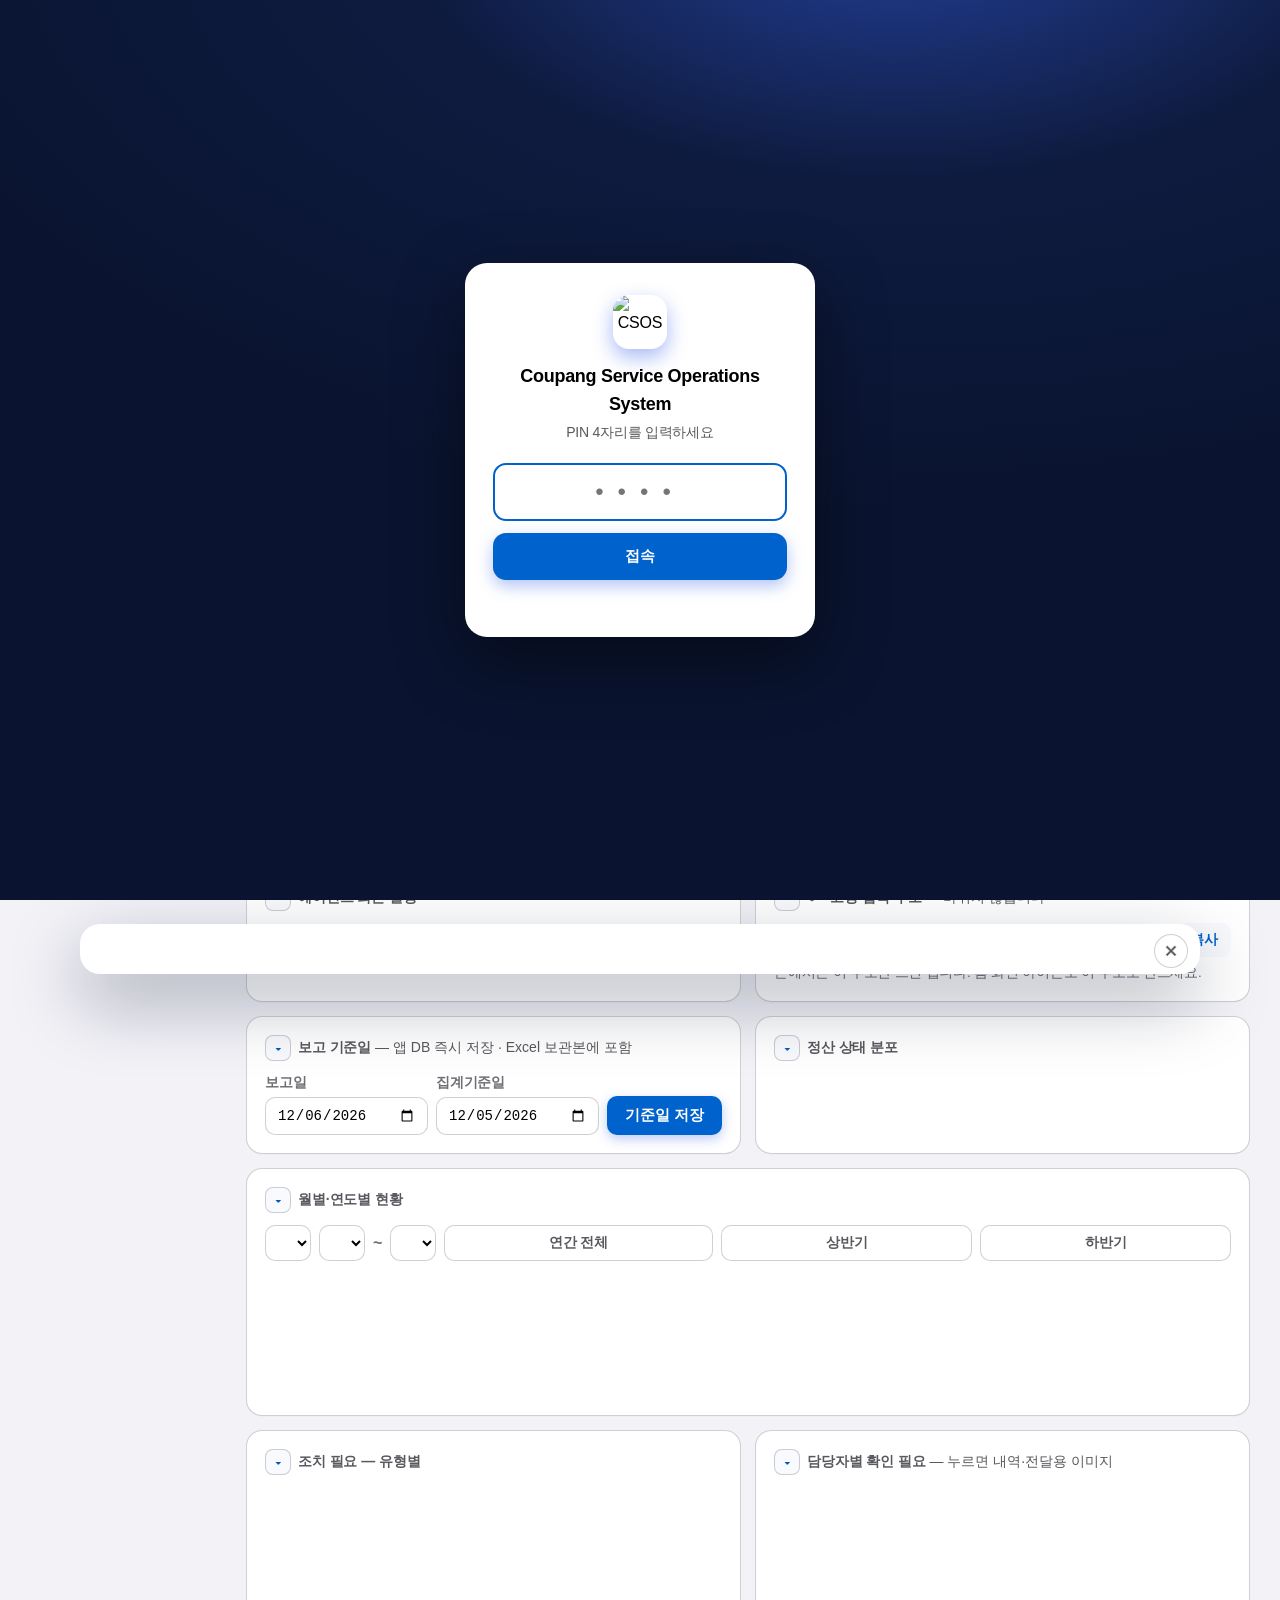
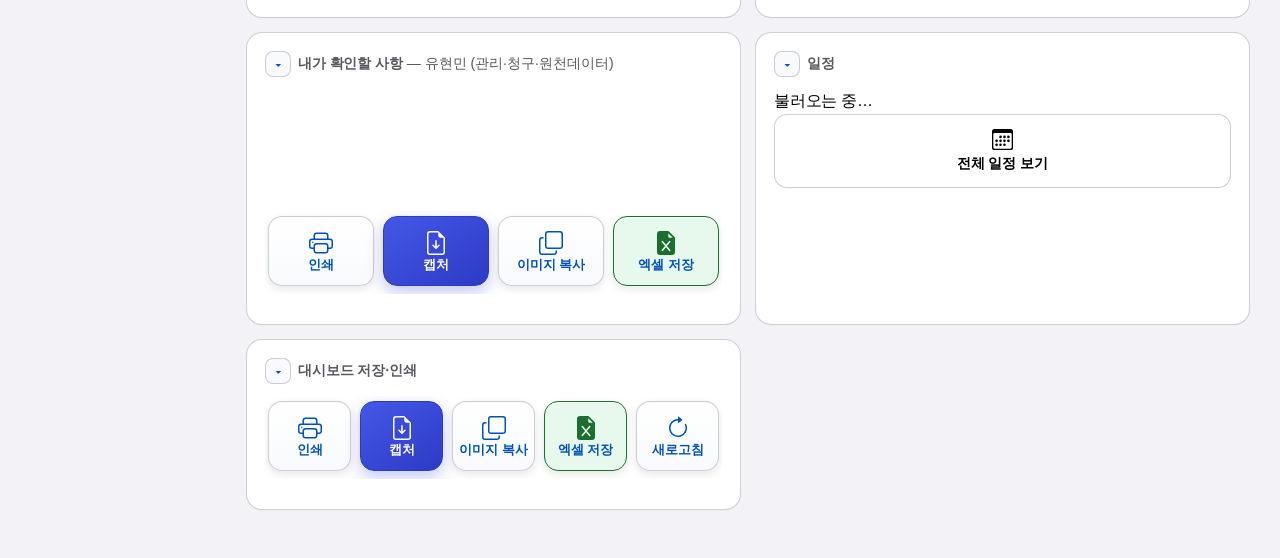
==== commit 4c78f2bd: "앱: PO 검색 0건의 정체를 말하고, 돌발AS 를 대표 순서로 보고, 부팅 오류 하나를 막는다 형님이 시키신 것 중 안 된 것을 분담판에서 추려 코드로 대 봤다(2026-09-2" ====
--- a/webapp/index.html
+++ b/webapp/index.html
@@ -399,6 +399,32 @@
   .appbar-identity{flex:none}
   .appbar-brand-stack{flex:0 1 auto;min-width:0}
   .appbar-brand-stack img{max-width:100%}
+  /* ★ 그래도 또 겹쳤다 (2026-09-21 실측 375px) — 오른쪽 단추가 넷이 되면서
+     (처음으로·밝기·PIN·알림) 넣을 것이 398px 인데 화면은 375px 였다.
+     오른쪽 덩어리는 `justify-content:flex-end` 라 넘친 만큼 **왼쪽으로** 삐져나가
+     단추 둘이 고객사 로고 위에 올라앉았다(겹침 4쌍 실측).
+     빼는 쪽을 정한다 — **머리줄 시계**다. 폰은 제 상단바에 이미 시계가 있어
+     잃는 정보가 없다. 단추는 손가락 표적(44px)을 지키고, 고객사 CI 는 위 원칙대로
+     변형하지 않는다. 넘침이 다시 생기면 **왼쪽 로고가 먼저 줄어든다**.
+     ⚠ 오른쪽 덩어리에 `flex:none` 을 걸지 말 것 — 320px 폰에서 화면이 가로로
+     튀어나간 옛 사고([81]·[300])를 되살린다. 관문 `t331` 이 그것을 막는다. */
+  .appbar #clock{display:none}
+  /* 오른쪽 덩어리가 제 내용보다 좁아지면 `justify-content:flex-end` 때문에 단추가
+     **왼쪽으로** 삐져나와 로고를 덮는다(320px 실측: 칸 171px 에 단추 208px).
+     `flex:none` 대신 '내용만큼은 확보'로 적는다 — 시계를 뺐으니 208px 이면 되고,
+     나머지 폭은 왼쪽 로고가 줄어서 내준다. 화면 밖으로는 안 나간다(320px 실측). */
+  .appbar-status{min-width:max-content}
+  /* 남는 자리가 로고 둘에 딱 85px 이다(375 − 여백 20 − 간격 8 − 단추 194 − 앱 아이콘 68).
+     줄어드는 것을 max-width 에 맡겼더니 가운데 정렬로 **양쪽으로** 삐져나가 앱
+     아이콘을 5px 덮었다(실측). 비율을 지킨 채 폭을 적어 준다(모양 변형 아님). */
+  .uni-app-brand{width:78px;height:15px}
+  .coupang-app-brand{width:46px;height:14px}
+}
+/* 320px 급 작은 폰은 **다 넣을 수 없다**(실측: 로고 둘에 남는 자리가 16px).
+   고객사 CI 를 16px 로 찌그러뜨리는 것은 가이드라인이 막는 변형이라, 이 폭에서는
+   고객사 로고 줄을 **빼고** 앱 아이콘을 지킨다(겹치거나 찌그러지는 대신 없다). */
+@media(max-width:350px){
+  .appbar-brand-stack{display:none}
 }
 /* 어떤 폭에서도 다시는 겹치지 않게 하는 안전망 — 넘치면 겹치지 말고 잘린다. */
 .appbar-identity{overflow:hidden}
@@ -2478,6 +2504,17 @@
   background:var(--panel);color:var(--ink);font-family:inherit;font-size:0.8125rem;font-weight:700}
 .wt-basis b{font-size:0.78125rem;color:var(--brand);font-variant-numeric:tabular-nums}
 .wt-kpis{display:flex;flex-wrap:wrap;gap:9px;margin-bottom:12px}
+/* 대표 순서 보기([436]) — 묶음 머리 · 밀린 건 표시. 색은 기존 토큰만 쓴다(어둡게 켜도 따라온다). */
+.wt-plan-sum{padding:10px 12px;margin:0 0 10px;border:1px solid var(--line);border-radius:10px;background:var(--surface);line-height:1.6}
+.wt-plan-sum .bad{color:var(--danger)}
+.wt-plan-h{margin:16px 0 6px;font-weight:700;display:flex;gap:6px;align-items:baseline;flex-wrap:wrap}
+.wt-plan-h small{font-weight:400;color:var(--ink-3)}
+.wt-plan-h.empty{color:var(--ink-3);font-weight:500;margin:8px 0 2px}
+.wt-plan-tag{margin:8px 0 -4px;padding:3px 8px;border-radius:8px 8px 0 0;font-size:.8125rem;display:inline-block;
+  color:var(--ink-3);border:1px solid var(--line);border-bottom:0;background:var(--surface)}
+.wt-plan-tag.why{color:var(--ok);background:var(--ok-bg);border-color:var(--ok)}
+.wt-plan-tag.warn{color:var(--warn);background:var(--warn-bg);border-color:var(--warn)}
+.wt-plan-tag.bad{color:var(--danger);background:var(--danger-bg);border-color:var(--danger);font-weight:700}
 .wt-kpi{flex:1 1 130px;min-width:0;background:var(--surface);border:1px solid var(--line);
   border-radius:var(--r);box-shadow:var(--sh);padding:12px 13px;cursor:pointer;text-align:center;
   font-family:inherit}
@@ -2559,6 +2596,34 @@
 /* 폰 하단바에는 칸이 없다 — 사이드바(≥900px)에서만 메뉴로 노출.
    폰은 대시보드 상단 타일(정기점검 대기·돌발AS)로 같은 화면에 들어간다. */
 @media(max-width:899px){ .tabbar .worktab-nav{display:none} }
+
+/* ★ 폰 하단바: 앞 네 칸 + [전체 메뉴] (2026-09-21 형님 지시 [131]).
+   실측 2026-09-21(375×812): 하단바가 **화면 두 개 너비**(scrollWidth 748 / 375)라
+   보이는 탭 열한 개 중 다섯 개 반만 보였고, 나머지는 오른쪽 밖이었다 —
+   가로 스크롤은 **끝을 안 알려 주므로** 거기에 무엇이 더 있는지 알 길이 없다.
+   게다가 위 한 줄 때문에 업무 탭 일곱(정기점검·돌발AS·전국캠프·리모컨…)은
+   폰에서 **아예 안 나왔다.** 이제 그 일곱도 [전체 메뉴] 안에서는 보인다.
+   ★ 넓은 화면(≥900px) 사이드바는 한 줄도 안 건드린다([172]).
+   ★ 어느 칸을 앞에 둘지는 **사람이 끈 탭 순서**(cw_tab_order)가 정한다 —
+     여기에 이름을 못 박으면 그 기능이 조용히 죽는다([162]). */
+/* ⚠ 기본 규칙이 **미디어쿼리보다 먼저** 와야 한다 — 뒤에 두면 같은 힘이라
+   나중 것이 이겨 폰에서도 [전체 메뉴]가 숨는다(2026-09-21 실측으로 그랬다). */
+.tabbar button.nav-more{display:none}
+@media(max-width:899px){
+  .tabbar{overflow-x:hidden}
+  .tabbar button.nav-rest{display:none!important}
+  .tabbar button.nav-more{display:flex}
+  /* 다섯 칸이 화면 폭을 **나눠** 갖는다. 아래(≤860px) 가로 스크롤 규칙이 칸마다
+     68px 를 못 박아 두어 320px 폰에서 5×68=340 으로 **20px 넘쳤다**(실측).
+     선택자를 한 단계 세게 적어 그 규칙을 이긴다 — 320px 에서도 칸당 64px 라
+     손가락 표적(44px)은 그대로 지켜진다. */
+  .tabbar button[data-v],.tabbar button.nav-more{flex:1 1 0;min-width:0}
+  /* ★ '자료 갱신 중' 알약이 **머리줄로 올라와 시계·단추를 덮었다**(실측) —
+     폰에서는 아래 한 줄에 떠 있어야 하는데(위 ≤599px 규칙 absolute), 갱신 중일
+     때 붙는 `button[aria-busy="true"]{position:relative}` 공용 규칙이 그것을
+     덮어썼다. 갱신 중일 때만 생겨 **가끔만 보이는** 겹침이었다. */
+  .data-sync-chip[aria-busy="true"]{position:absolute}
+}
 /* 업로드 드롭존(업무센터·오종현 페이지 공용) */
 .wt-drop{border:2px dashed #B9C6DE;border-radius:14px;padding:22px 16px;text-align:center;
   display:grid;gap:7px;justify-items:center;background:var(--panel);transition:border-color .15s,background .15s}
@@ -3646,7 +3711,7 @@
   <path d="M5 1a2 2 0 0 0-2 2v2H2a2 2 0 0 0-2 2v3a2 2 0 0 0 2 2h1v1a2 2 0 0 0 2 2h6a2 2 0 0 0 2-2v-1h1a2 2 0 0 0 2-2V7a2 2 0 0 0-2-2h-1V3a2 2 0 0 0-2-2zM4 3a1 1 0 0 1 1-1h6a1 1 0 0 1 1 1v2H4zm1 5a2 2 0 0 0-2 2v1H2a1 1 0 0 1-1-1V7a1 1 0 0 1 1-1h12a1 1 0 0 1 1 1v3a1 1 0 0 1-1 1h-1v-1a2 2 0 0 0-2-2zm7 2v3a1 1 0 0 1-1 1H5a1 1 0 0 1-1-1v-3a1 1 0 0 1 1-1h6a1 1 0 0 1 1 1"/></symbol><symbol id="i-bootstrap-arrow-clockwise" viewBox="0 0 16 16" fill="currentColor"><path fill-rule="evenodd" d="M8 3a5 5 0 1 0 4.546 2.914.5.5 0 0 1 .908-.417A6 6 0 1 1 8 2z"/>
   <path d="M8 4.466V.534a.25.25 0 0 1 .41-.192l2.36 1.966c.12.1.12.284 0 .384L8.41 4.658A.25.25 0 0 1 8 4.466"/></symbol><symbol id="i-bootstrap-graph-up-arrow" viewBox="0 0 16 16" fill="currentColor"><path fill-rule="evenodd" d="M0 0h1v15h15v1H0zm10 3.5a.5.5 0 0 1 .5-.5h4a.5.5 0 0 1 .5.5v4a.5.5 0 0 1-1 0V4.9l-3.613 4.417a.5.5 0 0 1-.74.037L7.06 6.767l-3.656 5.027a.5.5 0 0 1-.808-.588l4-5.5a.5.5 0 0 1 .758-.06l2.609 2.61L13.445 4H10.5a.5.5 0 0 1-.5-.5"/></symbol></svg>
 <!-- 설정은 권한 키가 아니라 화면·운영 환경을 다루는 메뉴이므로 톱니바퀴로 구별한다. -->
-<svg xmlns="http://www.w3.org/2000/svg" style="display:none" aria-hidden="true"><symbol id="i-bootstrap-gear" viewBox="0 0 16 16" fill="currentColor"><path d="M8 4.754a3.246 3.246 0 1 0 0 6.492 3.246 3.246 0 0 0 0-6.492M5.754 8a2.246 2.246 0 1 1 4.492 0 2.246 2.246 0 0 1-4.492 0"/><path d="M9.796 1.343c-.527-1.79-3.065-1.79-3.592 0l-.094.319a.873.873 0 0 1-1.255.52l-.292-.16c-1.64-.892-3.433.902-2.54 2.541l.159.292a.873.873 0 0 1-.52 1.255l-.319.094c-1.79.527-1.79 3.065 0 3.592l.319.094a.873.873 0 0 1 .52 1.255l-.16.292c-.892 1.64.901 3.434 2.541 2.54l.292-.159a.873.873 0 0 1 1.255.52l.094.319c.527 1.79 3.065 1.79 3.592 0l.094-.319a.873.873 0 0 1 1.255-.52l.292.16c1.64.893 3.434-.902 2.54-2.541l-.159-.292a.873.873 0 0 1 .52-1.255l.319-.094c1.79-.527 1.79-3.065 0-3.592l-.319-.094a.873.873 0 0 1-.52-1.255l.16-.292c.893-1.64-.902-3.433-2.541-2.54l-.292.159a.873.873 0 0 1-1.255-.52zm-2.633.283c.246-.835 1.428-.835 1.674 0l.094.319a1.873 1.873 0 0 0 2.693 1.115l.291-.16c.764-.415 1.6.42 1.184 1.185l-.159.292a1.873 1.873 0 0 0 1.116 2.692l.318.094c.835.246.835 1.428 0 1.674l-.319.094a1.873 1.873 0 0 0-1.115 2.693l.16.291c.415.764-.42 1.6-1.185 1.184l-.291-.159a1.873 1.873 0 0 0-2.693 1.116l-.094.318c-.246.835-1.428.835-1.674 0l-.094-.319a1.873 1.873 0 0 0-2.692-1.115l-.292.16c-.764.415-1.6-.42-1.184-1.185l.159-.291A1.873 1.873 0 0 0 1.945 8.93l-.319-.094c-.835-.246-.835-1.428 0-1.674l.319-.094A1.873 1.873 0 0 0 3.06 4.377l-.16-.292c-.415-.764.42-1.6 1.185-1.184l.292.159a1.873 1.873 0 0 0 2.692-1.115z"/></symbol></svg>
+<svg xmlns="http://www.w3.org/2000/svg" style="display:none" aria-hidden="true"><symbol id="i-bootstrap-gear" viewBox="0 0 16 16" fill="currentColor"><path d="M8 4.754a3.246 3.246 0 1 0 0 6.492 3.246 3.246 0 0 0 0-6.492M5.754 8a2.246 2.246 0 1 1 4.492 0 2.246 2.246 0 0 1-4.492 0"/><path d="M9.796 1.343c-.527-1.79-3.065-1.79-3.592 0l-.094.319a.873.873 0 0 1-1.255.52l-.292-.16c-1.64-.892-3.433.902-2.54 2.541l.159.292a.873.873 0 0 1-.52 1.255l-.319.094c-1.79.527-1.79 3.065 0 3.592l.319.094a.873.873 0 0 1 .52 1.255l-.16.292c-.892 1.64.901 3.434 2.541 2.54l.292-.159a.873.873 0 0 1 1.255.52l.094.319c.527 1.79 3.065 1.79 3.592 0l.094-.319a.873.873 0 0 1 1.255-.52l.292.16c1.64.893 3.434-.902 2.54-2.541l-.159-.292a.873.873 0 0 1 .52-1.255l.319-.094c1.79-.527 1.79-3.065 0-3.592l-.319-.094a.873.873 0 0 1-.52-1.255l.16-.292c.893-1.64-.902-3.433-2.541-2.54l-.292.159a.873.873 0 0 1-1.255-.52zm-2.633.283c.246-.835 1.428-.835 1.674 0l.094.319a1.873 1.873 0 0 0 2.693 1.115l.291-.16c.764-.415 1.6.42 1.184 1.185l-.159.292a1.873 1.873 0 0 0 1.116 2.692l.318.094c.835.246.835 1.428 0 1.674l-.319.094a1.873 1.873 0 0 0-1.115 2.693l.16.291c.415.764-.42 1.6-1.185 1.184l-.291-.159a1.873 1.873 0 0 0-2.693 1.116l-.094.318c-.246.835-1.428.835-1.674 0l-.094-.319a1.873 1.873 0 0 0-2.692-1.115l-.292.16c-.764.415-1.6-.42-1.184-1.185l.159-.291A1.873 1.873 0 0 0 1.945 8.93l-.319-.094c-.835-.246-.835-1.428 0-1.674l.319-.094A1.873 1.873 0 0 0 3.06 4.377l-.16-.292c-.415-.764.42-1.6 1.185-1.184l.292.159a1.873 1.873 0 0 0 2.692-1.115z"/></symbol><symbol id="i-bootstrap-grid-3x3-gap-fill" viewBox="0 0 16 16" fill="currentColor"><path d="M1 2a1 1 0 0 1 1-1h2a1 1 0 0 1 1 1v2a1 1 0 0 1-1 1H2a1 1 0 0 1-1-1zm5 0a1 1 0 0 1 1-1h2a1 1 0 0 1 1 1v2a1 1 0 0 1-1 1H7a1 1 0 0 1-1-1zm5 0a1 1 0 0 1 1-1h2a1 1 0 0 1 1 1v2a1 1 0 0 1-1 1h-2a1 1 0 0 1-1-1zM1 7a1 1 0 0 1 1-1h2a1 1 0 0 1 1 1v2a1 1 0 0 1-1 1H2a1 1 0 0 1-1-1zm5 0a1 1 0 0 1 1-1h2a1 1 0 0 1 1 1v2a1 1 0 0 1-1 1H7a1 1 0 0 1-1-1zm5 0a1 1 0 0 1 1-1h2a1 1 0 0 1 1 1v2a1 1 0 0 1-1 1h-2a1 1 0 0 1-1-1zM1 12a1 1 0 0 1 1-1h2a1 1 0 0 1 1 1v2a1 1 0 0 1-1 1H2a1 1 0 0 1-1-1zm5 0a1 1 0 0 1 1-1h2a1 1 0 0 1 1 1v2a1 1 0 0 1-1 1H7a1 1 0 0 1-1-1zm5 0a1 1 0 0 1 1-1h2a1 1 0 0 1 1 1v2a1 1 0 0 1-1 1h-2a1 1 0 0 1-1-1z"/></symbol></svg>
 
 
 <div class="gate" id="gate">
@@ -5925,6 +5990,11 @@
   <div class="nav-spacer" aria-hidden="true"></div>
   <button class="settings-nav" data-v="settings" onclick="routeNav('settings')"><svg class="bi" aria-hidden="true" focusable="false"><use href="#i-bootstrap-gear"/></svg>설정</button>
   <button class="calendar-nav" data-v="calendar" onclick="routeNav('calendar')"><svg class="bi" aria-hidden="true" focusable="false"><use href="#i-bootstrap-calendar-event-fill"/></svg>쿠팡 캘린더</button>
+  <!-- ★ 폰 전용 '전체 메뉴' 칸 (2026-09-21 형님 지시 [131]). data-v 를 **안 준다** —
+       탭 순서 끌기(group())·routeNav·qpFill 이 전부 `button[data-v]` 로 세므로
+       여기에 붙이면 이 칸이 화면 하나로 오해받는다. 넓은 화면에서는 CSS 가 숨긴다
+       (사이드바는 원래 전부 보이므로 이 칸이 필요 없다 · [172]). -->
+  <button class="nav-more" type="button" aria-haspopup="true" onclick="openAllMenu()"><svg class="bi" aria-hidden="true" focusable="false"><use href="#i-bootstrap-grid-3x3-gap-fill"/></svg>전체 메뉴</button>
 </nav>
 
 <script>
@@ -7161,6 +7231,12 @@
   const parts = [_askMd(r['답'] || '')];
   if(r['다음']) parts.push('<div class="cnext">▶ ' + _askMd(r['다음']) + '</div>');
   if(r['근거']) parts.push('<div class="csrc">' + _askEsc(r['근거']) + '</div>');
+  // 이 PC 안 동네 AI 가 대신 답했으면 **그렇다고 적는다** — 규칙이 확인한 답과
+  // 모양이 같으면 사람이 그것을 근거로 삼는다(2026-09-25 형님 지시 · [169]).
+  if(r['동네AI'] && r['동네AI']['답']){
+    parts.push('<div class="csrc">이 답은 이 PC 안 동네 AI(' + _askEsc(r['동네AI']['모델'] || '')
+      + ')가 만든 <b>참고</b>입니다 — 업무 근거로 쓰기 전에 확인하십시오.</div>');
+  }
   // 못 답했으면 **빈손으로 돌려보내지 않는다** — 클로드에 붙여넣을 문구를 준다.
   // 앱이 이미 확인한 사실이 그 안에 들어 있어 왕복 한 번이 짧아진다.
   if(r['클로드문구']){
@@ -8752,7 +8828,7 @@
   const base=/^2026-\d{2}-\d{2}$/.test(String(cur.base||'')) ? cur.base : wtToday();
   WT[k]=Object.assign({q:'',st:'',tech:'',board:false,quick:'',dateMode:'',
     span:'',from:'',to:'',
-    grade:'',region:'',
+    grade:'',region:'',plan:false,
     base,sortBy:cfg.dateCol,sortOrder:'desc'},cur,{base});
   if(WT[k].quick==='today') WT[k].quick='day';
   if(!cfg.sorts.some(x=>x[0]===WT[k].sortBy)) WT[k].sortBy=cfg.dateCol;
@@ -8989,6 +9065,9 @@
               + `<button class="abtn" onclick="agSaveXlsx()" title="건별 엑셀 — 추천은 참고 칸에 따로 담습니다">등급·권역 엑셀</button>` : '')+
     `<button class="abtn ${st.quick==='late'?'primary':''}" onclick="wtSet('${k}','quick',${st.quick==='late'?"''":"'late'"})">지연 ${nLate}</button>`+
     `<button class="abtn ${st.quick==='day'?'primary':''}" onclick="wtSet('${k}','quick',${st.quick==='day'?"''":"'day'"})">기준일 ${nDue}</button>`+
+    /* 대표 순서 — 오늘·내일·모레·그 뒤·밀린 건 (분담판 [436] · 2026-09-10 유수비 대표 통화 지시).
+       ★ 돌발AS 에만 붙인다([172]) — 대표 말씀이 '돌발 리스트' 다. */
+    (k==='as' ? `<button class="abtn ${st.plan?'primary':''}" onclick="wtSet('${k}','plan',${!st.plan})" title="오늘·내일·모레 나갈 건을 위에, 밀린 건을 아래에 — 사유 없이 밀린 건은 경고">${st.plan?'보통 목록':'대표 순서'}</button>` : '')+
     `<button class="abtn ${st.board?'primary':''}" onclick="wtSet('${k}','board',${!st.board})">${st.board?'목록으로':'기사별 보드'}</button>`+
     `<button class="abtn" onclick="wtReset('${k}')">필터 초기화</button>`+
     // 삭제된 건은 **볼 수 있는 자리**에 둔다 — 코드로만 되살릴 수 있으면 없는 것과 같다.
@@ -9021,6 +9100,15 @@
   const limit=Math.max(WT_RENDER_STEP,Number(WT_RENDER_LIMIT[k]||WT_RENDER_STEP));
   const visible=rows.slice(0,limit), remain=Math.max(0,rows.length-visible.length);
   const empty=zeroNote('works','현재 조건에 맞는 업무가 없습니다');
+  if(k==='as' && st.plan && !st.board){
+    /* 대표 순서는 **거른 전부**를 묶는다 — 50건씩 자르면 밀린 건이 아래에서 잘려
+       '경고 0' 으로 보인다([273]). 대신 묶음마다 건수를 먼저 말한다. */
+    $(k+'Body').innerHTML = rows.length ? wtPlanView(k, rows) : empty;
+    try{ navCounts(); }catch(e){}
+    try{ renderDataPipe(); }catch(e){}
+    if(!CAMPS){ campsData().then(d=>{ if(d) renderWorkTab(k); }).catch(()=>{}); }
+    return;
+  }
   $(k+'Body').innerHTML=(visible.length?(st.board?wtBoard(k,visible):visible.map(r=>wtCard(k,r)).join('')):empty)+
     (remain?`<button type="button" class="auto-more" onclick="wtShowMore('${k}',this)" aria-label="업무 ${Math.min(WT_RENDER_STEP,remain)}건 더 보기">
       현재 ${visible.length}건 표시 · ${Math.min(WT_RENDER_STEP,remain)}건 더 보기 (남은 ${remain}건)</button>`:'');
@@ -9114,6 +9202,75 @@
   if(!on.length) return '';
   const txt=on.map(([lab,v])=>lab+' '+v).join(' · ');
   return '<div class="wt-what" title="'+esc2(txt)+'">'+esc2(txt)+'</div>';
+}
+/* ═══ 대표 순서 — 돌발AS 를 '오늘·내일·모레·그 뒤·밀린 건' 으로 (분담판 [436]) ═══
+   유수비 대표 2026-09-10 통화(STT · 오인식 주의): "오늘 나가는 게 위에 있고 내일 게
+   그다음 … 모레 … 미처리된 것들 밑에" · "미처리 중에서도 3일·일주일·한 달 경과" ·
+   "이유가 없이 그냥 스케줄을 안 잡고 있는 거 … 완전 경고 표시".
+   ★ **사유는 사람이 적은 칸 하나만 본다** — `미처리사유(담당자)`(서버 HUMAN_REASON_FIELD).
+     기계 추정을 사유로 치면 아무도 안 적었는데 '이유 있음' 으로 보인다([169]).
+   ★ **예정일이 없는 건도 밀린 건이다** — 대표 말씀의 경고 대상이 바로 '스케줄을 안
+     잡고 있는 것' 이다. 그때 나이는 접수일자로 센다. 접수일자도 없으면 '모름' 으로
+     따로 둔다 — 0일로 치면 가장 오래된 건이 맨 위 '괜찮음' 에 숨는다([169]).
+   ★ 완료·취소는 이 보기에서 뺀다 — 뺀 건수를 맨 위에 말한다([273]).
+   ★ 거르기(검색·기사·등급·권역)는 그대로 먹는다 — 같은 `rows` 를 받는다([162]). */
+function wtPlanView(k, rows){
+  const cfg=WT_CFG[k], st=wtState(k), base=st.base;
+  const addD=(iso,n)=>{ const t=new Date(iso+'T00:00:00'); t.setDate(t.getDate()+n);
+    return t.getFullYear()+'-'+String(t.getMonth()+1).padStart(2,'0')+'-'+String(t.getDate()).padStart(2,'0'); };
+  const ageOf=(iso)=>Math.round((new Date(base+'T00:00:00')-new Date(iso+'T00:00:00'))/86400000);
+  const d1=addD(base,1), d2=addD(base,2);
+  const live=r=>!String(r[cfg.doneCol]||'').trim() && !/완료|취소/.test(wtStatus(k,r));
+  const reasonOf=r=>String(r['미처리사유(담당자)']||'').trim();
+  const G={today:[],tom:[],after2:[],later:[],late3:[],late7:[],late30:[],late31:[],unknown:[]};
+  let closed=0;
+  rows.forEach(r=>{
+    if(!live(r)){ closed++; return; }
+    const d=String(r[cfg.dateCol]||'').slice(0,10);
+    let age=null, noPlan=false;
+    if(/^\d{4}-\d{2}-\d{2}$/.test(d)){
+      if(d===base) return G.today.push({r});
+      if(d===d1) return G.tom.push({r});
+      if(d===d2) return G.after2.push({r});
+      if(d>d2) return G.later.push({r});
+      age=ageOf(d);
+    } else {
+      noPlan=true;
+      const rc=String(r.접수일자||'').slice(0,10);
+      if(!/^\d{4}-\d{2}-\d{2}$/.test(rc)) return G.unknown.push({r,noPlan});
+      age=Math.max(0,ageOf(rc));
+    }
+    const e={r,age,noPlan};
+    if(age>30) G.late31.push(e); else if(age>7) G.late30.push(e);
+    else if(age>3) G.late7.push(e); else G.late3.push(e);
+  });
+  const lateAll=[...G.late31,...G.late30,...G.late7,...G.late3,...G.unknown];
+  const bare=lateAll.filter(e=>!reasonOf(e.r) && (e.age==null || e.age>7)).length;
+  const tag=e=>{
+    const why=reasonOf(e.r);
+    const when=e.age==null?'날짜 모름':(e.noPlan?`일정 안 잡힘 · 접수 ${e.age}일째`:`${e.age}일 지남`);
+    if(why) return `<div class="wt-plan-tag why">사유 있음 · ${esc2(when)} — ${esc2(why)}</div>`;
+    if(e.age==null || e.age>7) return `<div class="wt-plan-tag bad">★ 사유 없이 밀림 · ${esc2(when)}</div>`;
+    if(e.age>3) return `<div class="wt-plan-tag warn">사유 없음 · ${esc2(when)}</div>`;
+    return `<div class="wt-plan-tag">${esc2(when)}</div>`;
+  };
+  const sec=(title,list,note,withTag)=>list.length
+    ? `<div class="wt-plan-h">${esc2(title)} <b>${list.length}건</b>${note?` <small>${esc2(note)}</small>`:''}</div>`+
+      list.map(e=>(withTag?tag(e):'')+wtCard(k,e.r)).join('')
+    : `<div class="wt-plan-h empty">${esc2(title)} <b>0건</b></div>`;
+  const head=`<div class="wt-plan-sum" role="status">기준 ${esc2(base)} · 나갈 건 오늘 ${G.today.length} · 내일 ${G.tom.length} · 모레 ${G.after2.length} · 그 뒤 ${G.later.length}`+
+    ` · 밀린 건 ${lateAll.length}`+(bare?` · <b class="bad">★ 사유 없이 1주 넘게 밀린 건 ${bare}</b>`:'')+
+    (closed?` · 완료·취소 ${closed}건은 이 보기에서 뺌`:'')+`</div>`;
+  return head+
+    sec('오늘 나가는 건',G.today.map(r=>r),`${base}`)+
+    sec('내일',G.tom,d1)+
+    sec('모레',G.after2,d2)+
+    sec('그 뒤 예정',G.later,'')+
+    sec('밀린 건 — 한 달 넘음',G.late31,'사유가 없으면 경고',true)+
+    sec('밀린 건 — 일주일 넘음',G.late30,'사유가 없으면 경고',true)+
+    sec('밀린 건 — 3일 넘음',G.late7,'',true)+
+    sec('밀린 건 — 3일 이내',G.late3,'',true)+
+    (G.unknown.length?sec('밀린 건 — 예정일·접수일 둘 다 없음',G.unknown,'얼마나 밀렸는지 모름',true):'');
 }
 function wtCard(k,r){
   const cfg=WT_CFG[k], id=wtRowId(k,r);
@@ -10958,7 +11115,11 @@
   renderDataHealth();                    // run 상세 ↔ 나머지 header pill을 전환 즉시 맞춘다
   /* 레고 조각 목록은 인증 뒤에야 받을 수 있다 - 부팅 때 401 로 못 받았으면
      여기서 한 번 잡는다. `FEATCAT` 이 차면 다시 안 부른다(값이 안 든다). */
-  if(!FEATCAT && PIN) featLoad();
+  /* ★ 이 줄은 FEATCAT 을 선언하는 <script>(아래 26300행대)보다 **앞 블록**에 있다.
+     cw_view 로 화면을 되살리는 부팅 길에서는 그 블록이 아직 안 읽혀
+     'FEATCAT is not defined' 로 applyView 가 여기서 죽었다(2026-09-25 실측 · 콘솔).
+     아직 없으면 넘어간다 — 그 블록이 읽히는 순간 스스로 featLoad() 를 부른다. */
+  if(typeof FEATCAT!=='undefined' && !FEATCAT && PIN) featLoad();
   // ★ **`renderDataHealth()` 뒤**에 둔다 — 검증 [207] 은 `window.__view = v;`
   //   바로 다음이 그 줄이기를 요구한다(계약: 카테고리를 바꾼 직후 상태 전환이
   //   늦지 않는다). 남의 계약을 밀어내지 않는다([172]).
@@ -11307,7 +11468,8 @@
   if(v==='settings'){ if(!staffSlug) loadAdminSettings(); loadSettingsPanel();
     /* 레고 조각 목록도 **열 때마다** 다시 그린다 - 표를 아직 못 받았을 수
        있고, 그때는 카드가 '못 받았다'고 말한다([169]). */
-    if(!FEATCAT) featLoad().then(function(){ renderFeaturePanel(); });
+    if(typeof FEATCAT==='undefined'){ /* 아직 조각 블록이 안 읽힘 — 그 블록이 스스로 부른다 */ }
+    else if(!FEATCAT) featLoad().then(function(){ renderFeaturePanel(); });
     else renderFeaturePanel(); }
 }
 
@@ -12519,6 +12681,21 @@
     stage.addEventListener('pointercancel',up); return;
   }
   FLOW_VIS_SELECTED=null; flowVisualSelectionUpdate();
+  // ★ [119] 빈 작업면을 끌면 **작업면을 민다** (2026-09-17).
+  //   작업면은 1400×820 에 touch-action:none 이라 폰은 손가락으로 .flow-vscroll 을
+  //   못 민다 — 왼쪽 밖 단계에 가려면 스크롤바를 끌어야 했다.
+  //   ★ select 모드에서만 건다 — add·draw 는 위에서 이미 돌아갔고, arrow 는
+  //     빈 곳 누름이 '연결 취소'라 미는 손짓과 겹치면 안 된다([172]).
+  //   ★ 단계·선·획 위에서 시작한 누름은 맨 위에서 이미 빠졌다 — 끌기와 안 섞인다.
+  if(FLOW_VIS_MODE!=='select')return;
+  const sc=$('flowVisualScroll'), stage=$('flowVisualStage'); if(!sc||!stage)return;
+  const x0=e.clientX, y0=e.clientY, l0=sc.scrollLeft, t0=sc.scrollTop;
+  try{stage.setPointerCapture(e.pointerId);}catch(_){}
+  const move=ev=>{sc.scrollLeft=l0-(ev.clientX-x0); sc.scrollTop=t0-(ev.clientY-y0);};
+  const up=()=>{stage.removeEventListener('pointermove',move);
+    stage.removeEventListener('pointerup',up); stage.removeEventListener('pointercancel',up);};
+  stage.addEventListener('pointermove',move); stage.addEventListener('pointerup',up);
+  stage.addEventListener('pointercancel',up);
 }
 function flowVisualNodeDown(e,id){
   e.preventDefault(); e.stopPropagation();
@@ -16243,6 +16420,26 @@
   // 다시 채워도 고른 것을 잃지 않는다 — 잃으면 사람은 필터가 스스로 풀린 줄 안다
   if(bs.indexOf(keep) >= 0) bill.value = keep;
 }
+/* ★ 목록이 비었는데 **완료로 숨은 건**이 있으면 "없습니다" 라고 하지 않는다
+   (분담판 [402] · 2026-09-08 형님 캡처: 정산에서 PO334086 → 0건).
+   실측 2026-09-25: 그 PO 는 앱 DB 에 정산 19건이 멀쩡히 있다 — 전부 완료(…) 라
+   기본 목록에서 숨었을 뿐이다(2026-08-04 숨김 지시 · 동작은 안 바꿈 [172]).
+   그런데 빈 목록에는 zeroNote 가 "조건에 맞는 건이 없습니다 🎉" 를 띄웠다 —
+   19건이 있는 자리에서 축하를 한 셈이다([169]). 숫자를 말하고 한 번에 열게 한다. */
+function settleHiddenNote(n){
+  return `<div class="zero-note" role="status"><b>기본 목록에는 없지만, 완료로 입증돼 숨은 건이 ${n}건 있습니다.</b>
+    <span>완료된 건은 목록을 가볍게 하려고 기본으로 숨깁니다 — 자료가 없는 것이 아닙니다.</span>
+    <span class="zero-btns"><button type="button" onclick="showSettleDone()">숨은 ${n}건 보기</button></span></div>`;
+}
+function showSettleDone(){
+  const s = $('fstat');
+  if(!s) return;
+  /* '완료 전체' 칸은 fillStatOptions 가 자료를 보고 만든다 — 아직 없으면 한 번 채운다 */
+  if(![...s.options].some(o=>o.value==='__done') && typeof fillStatOptions==='function') fillStatOptions();
+  if(![...s.options].some(o=>o.value==='__done')) return;
+  s.value = '__done';
+  renderSettle();
+}
 function renderSettle(){
   const q = ($('q').value||'').toLowerCase(), f = $('fstat').value;
   const pr = workPeriodRange();
@@ -16299,7 +16496,8 @@
           ${r.원천업무취소?`<span class="chip ${r.취소건청구자료충돌?'c-danger':'c-skip'}" style="font-size:13.5px">${esc2(r.처리구분||'접수취소')} · ${esc2(r.취소사유||'청구대상 아님')}</span>`:''}
           ${r.입금일?`<span>입금 ${r.입금일}</span>`:''} ${vbadge(r.정산ID)}
           ${r.적요?`<span style="flex:1 1 100%;color:var(--ink-3);overflow:hidden;text-overflow:ellipsis;white-space:nowrap">${r.적요}</span>`:''}</div>
-      </div>`).join('') || zeroNote('settlements','조건에 맞는 건이 없습니다');
+      </div>`).join('') || (hiddenDone.length ? settleHiddenNote(hiddenDone.length)
+                              : zeroNote('settlements','조건에 맞는 건이 없습니다'));
     $('sgrid').innerHTML = `<tr>${thx('프로젝트NO','프로젝트NO')}${thx('정산ID','정산ID')}${thx('구분','업무구분')}${thx('캠프','캠프명')}${thx('거래처코드','거래처코드')}
       ${thx('공급가액(부가세 별도)','공급가액',1)}${thx('명세서번호','명세서번호')}${thx('계산서','계산서발행일')}${thx('PO','PO번호')}${thx('입금일','입금일')}${thx('미수금','미수금',1)}${thx('완료일','완료일')}${thx('상태','상태')}</tr>` +
       rows.map((r,i)=>`<tr onclick="openSheet('settle',${i},'${r.정산ID}')" style="cursor:pointer">
@@ -20585,6 +20783,21 @@
   h += '<p class="sub">담긴 절차서 <b>' + (sum.건수 || 0) + '건</b>'
      + (sum.갱신 ? ' · 갱신 ' + esc2(sum.갱신) : '')
      + ' · 내보낼 폴더 <code>' + esc2(sum.내보내기폴더 || '') + '</code></p>';
+  /* 업무별 책 — 서버가 준 이름 그대로 단추를 만든다(화면이 이름을 못 박지 않는다 · [162]).
+     책이 없으면 이 줄을 아예 안 그린다 — 빈 칸을 '책 0권'처럼 보이지 않게. */
+  const 책들 = Array.isArray(d.묶음) ? d.묶음 : [];
+  if(책들.length){
+    h += '<div class="card"><p><b>업무별 책</b> — 한 업무를 한 파일로, 적힌 차례대로 만듭니다.</p>';
+    /* 책 이름을 onclick 글자 안에 넣지 않는다 — 이름에 따옴표가 섞이면 단추가 조용히
+       죽는다. 차례 번호만 싣고, 누를 때 SOP.묶음 에서 이름을 꺼낸다. */
+    책들.forEach(function(b, i){
+      h += '<div class="toolbar" style="margin:6px 0"><span style="flex:1 1 auto;min-width:0">'
+         + esc2(String(b.이름 || '')) + ' <span class="sub">' + (b.장수 || 0) + '장</span></span>'
+         + '<button class="btn" data-book="' + i + '" data-fmt="docx" onclick="sopExportBook(this)">워드</button>'
+         + '<button class="btn" data-book="' + i + '" data-fmt="pptx" onclick="sopExportBook(this)">PPT</button></div>';
+    });
+    h += '</div>';
+  }
   if(!rows.length){
     h += '<div class="card"><p>아직 담긴 절차서가 <b>한 건도 없습니다.</b></p>'
        + '<p class="sub">차동호 팀장이 작업별 절차(공구·순서·마무리)를 적어 주시면 담습니다.'
@@ -20618,12 +20831,22 @@
   }
   return j;
 }
-async function sopExport(fmt){
+async function sopExport(fmt, 책){
   const 이름 = {docx:'워드', pptx:'PPT', json:'유니웍스 넘김 자료'}[fmt] || fmt;
+  /* 책(묶음)을 주면 그 업무 한 권만, 적힌 차례대로 만든다(2026-09-22 형님 지시
+     "돌발 AS, 정기점검 각각 파일 1개로"). 안 주면 예전 그대로 전부다([172]). */
+  const 앞 = 책 ? ('「' + 책 + '」 ') : '';
   try{
-    const j = await sopAct({동작:'내보내기', 갈래:fmt});
-    toast(이름 + ' ' + j.건수 + '건을 만들었습니다 — ' + j.경로);
-  }catch(e){ toast(이름 + '를 못 만들었습니다 — ' + e.message); }
+    const body = {동작:'내보내기', 갈래:fmt};
+    if(책) body.묶음 = 책;
+    const j = await sopAct(body);
+    toast(앞 + 이름 + ' ' + j.건수 + '장을 만들었습니다 — ' + j.경로);
+  }catch(e){ toast(앞 + 이름 + '를 못 만들었습니다 — ' + e.message); }
+}
+function sopExportBook(btn){
+  const b = ((SOP && SOP.묶음) || [])[+btn.dataset.book];
+  if(!b || !b.이름){ toast('그 책을 못 찾았습니다 — 새로고침 뒤 다시 눌러 주세요.'); return; }
+  return sopExport(btn.dataset.fmt, b.이름);
 }
 async function sopSetDir(){
   const now = ((SOP && SOP.요약) || {}).내보내기폴더 || '';
@@ -25777,6 +26000,11 @@
 .qp-grid button svg.bi{width:20px;height:20px;fill:currentColor}
 .qp-grid button:active{background:var(--panel-2)}
 .qp-grid button.cur{background:var(--brand-tint);color:var(--brand)}
+/* 전체 메뉴의 남은 건수 — 이름에 붙이지 않고 모서리 뱃지로(2026-09-21) */
+.qp-grid button{position:relative}
+.qp-grid button .qp-n{position:absolute;top:5px;right:6px;min-width:18px;height:18px;
+  padding:0 5px;border-radius:9px;background:#D93025;color:#fff;font-size:0.6875rem;
+  font-weight:800;line-height:18px;text-align:center}
 .qp-grab{display:flex;justify-content:center;padding:8px 0 6px}
 .qp-grab i{width:38px;height:4px;border-radius:2px;background:var(--line)}
 @media (min-width:900px){.qp-grid{grid-template-columns:repeat(6,1fr)}}
@@ -25818,16 +26046,101 @@
   const n=document.getElementById('qpNav'); n.innerHTML='';
   let cur=''; try{ cur=curView(); }catch(_){}
   document.querySelectorAll('.tabbar button[data-v]').forEach(t=>{
+    /* ★ **폰에서만 숨는 것과 기능·모드로 숨는 것을 가른다**(2026-09-21 [131]).
+       `worktab-nav` 는 폰 하단바에 칸이 없어 숨은 것이라 **여기서는 보여야** 하고,
+       `feat-off`(꺼진 기능)·담당자/류지영 모드가 숨긴 것은 **보이면 안 된다** —
+       숨긴 것을 되살리면 그 사람에게 없는 화면이 메뉴에 뜬다([172]).
+       `nav-rest` 는 이 메뉴가 스스로 접어 둔 표시라 판정에서 뺀다. */
+    if(t.classList.contains('feat-off')) return;
+    if(!t.classList.contains('worktab-nav') && !t.classList.contains('nav-rest')
+       && getComputedStyle(t).display === 'none') return;
     const v=t.dataset.v, b=document.createElement('button'); b.type='button';
     if(v===cur) b.className='cur';
     const svg=t.querySelector('svg');
     if(svg) b.appendChild(svg.cloneNode(true));
-    const s=document.createElement('span'); s.textContent=(t.textContent||'').trim();
+    /* ★ 이름과 건수를 **따로** 싣는다 (2026-09-21 실측) — 예전에는 탭의 textContent
+       를 통째로 옮겨 건수 뱃지(.nav-n)가 이름에 붙어 "정기점검77"·"확인 필요67"
+       로 읽혔다. 건수는 뱃지로 그대로 보여 준다(없애면 남은 일이 안 보인다). */
+    const badge=t.querySelector('.nav-n');
+    const name=[...t.childNodes].filter(x=>x!==badge && !(x.nodeType===1 && x.tagName.toLowerCase()==='svg'))
+      .map(x=>x.textContent).join('').trim();
+    const s=document.createElement('span'); s.textContent=name;
     b.appendChild(s);
+    const cnt=badge ? (badge.textContent||'').trim() : '';
+    if(cnt && getComputedStyle(badge).display!=='none'){
+      const k=document.createElement('span'); k.className='qp-n'; k.textContent=cnt;
+      b.appendChild(k);
+    }
     b.onclick=()=>{ qpClose(); routeNav(v); };
     n.appendChild(b);
   });
 }
+/* ── 폰 하단바 = 앞 네 칸 + [전체 메뉴] ───────────────────────────────
+   2026-09-21 형님 지시 [131] ("메뉴이동이 편하게 잘보이고 잘 클릭할 수 있는 구조").
+   ★ **새 시트를 만들지 않았다**([162]) — 전체 메뉴는 이미 있던 퀵패널 하단
+     (`qpOpen('bot')`)이다. 그것은 화면 아래 가장자리를 끌어올려야 열려서
+     **보이지 않는 기능**이었다 — 이제 단추가 그 자리를 가리킨다.
+   ★ 어느 칸이 앞에 오는지는 **사람이 끈 탭 순서**가 정한다(cw_tab_order). */
+const NAV_KEEP = 4;                       // 하단바에 남기는 칸 수([전체 메뉴] 제외)
+
+function openAllMenu(){
+  try{ uxEvent('tap','nav-more',''); }catch(_){}
+  try{ qpOpen('bot','tab'); }catch(_){ try{ toast('메뉴를 열지 못했습니다'); }catch(__){} }
+}
+
+/* 앞 NAV_KEEP 개만 남기고 나머지를 접는다.
+   ★ **넓은 화면에서는 아무것도 안 한다**([172] — 사이드바는 원래 전부 보인다).
+     접어 둔 표시를 **반드시 걷어낸다**: 폰에서 접은 채 화면을 넓히면
+     사이드바에서 그 메뉴가 통째로 사라진다. */
+function navCompact(){
+  const bar = document.getElementById('tabbar');
+  if(!bar) return;
+  const all = [...bar.querySelectorAll('button[data-v]')];
+  const wide = window.matchMedia('(min-width:900px)').matches;
+  if(wide){ all.forEach(b=>b.classList.remove('nav-rest')); return; }
+  let kept = 0;
+  for(const b of all){
+    /* 이미 접힌 칸은 display:none 이라 '보이나'로 못 센다 — 표시를 먼저 걷고 잰다. */
+    b.classList.remove('nav-rest');
+    if(b.classList.contains('feat-off')) continue;
+    if(getComputedStyle(b).display === 'none') continue;   // 폰·모드가 숨긴 것
+    if(kept < NAV_KEEP){ kept++; continue; }
+    b.classList.add('nav-rest');
+  }
+}
+
+(function(){
+  /* ⚠ **제 변경에 제가 다시 불리면 안 된다** (2026-09-21 만들며 그대로 밟았다).
+     navCompact 가 `nav-rest` 클래스를 붙이는데 그 클래스 변경을 감시자가 보고
+     다시 부르면 **끝없이 돈다** — 화면이 통째로 멈춘다(실측: 페이지가 45초
+     동안 아무 스크립트도 답하지 못했다). 그래서 내가 고치는 동안에는 감시를
+     쉬게 하고, 한 박자 뒤에 다시 켠다. */
+  let busy = false;
+  const run = ()=>{
+    if(busy) return;
+    busy = true;
+    try{ navCompact(); }catch(_){}
+    setTimeout(()=>{ busy = false; }, 0);
+  };
+  if(document.readyState === 'loading') document.addEventListener('DOMContentLoaded', run);
+  else run();
+  window.addEventListener('resize', run);
+  /* 탭 순서를 끌어 바꾸거나 모드가 바뀌면 앞 네 칸도 달라진다 — 그때 다시 센다.
+     (순서 저장 쪽을 고치지 않는다: 그쪽은 제 일만 한다 · [162]) */
+  const bar = document.getElementById('tabbar');
+  /* ⚠ 하단바의 **class 는 감시하지 않는다** — navCompact 자신이 그 class 를
+     고치므로 감시하면 제 변경에 제가 다시 불린다(위 busy 와 같은 이유이고,
+     그쪽만으로는 진동이 안 멎는다). 순서가 바뀌는 것(childList)만 본다.
+     기능 켜짐/꺼짐(feat-off)은 부팅 때 정해지므로 첫 실행이 이미 본다. */
+  if(bar && window.MutationObserver){
+    new MutationObserver(run).observe(bar, {childList:true});
+  }
+  if(window.MutationObserver){
+    new MutationObserver(run).observe(document.body, {attributes:true,
+      attributeFilter:['class']});
+  }
+})();
+
 function qpOpen(w,how){
   qpFill();
   const el=qpEl(w), bg=document.getElementById('qpBg');
